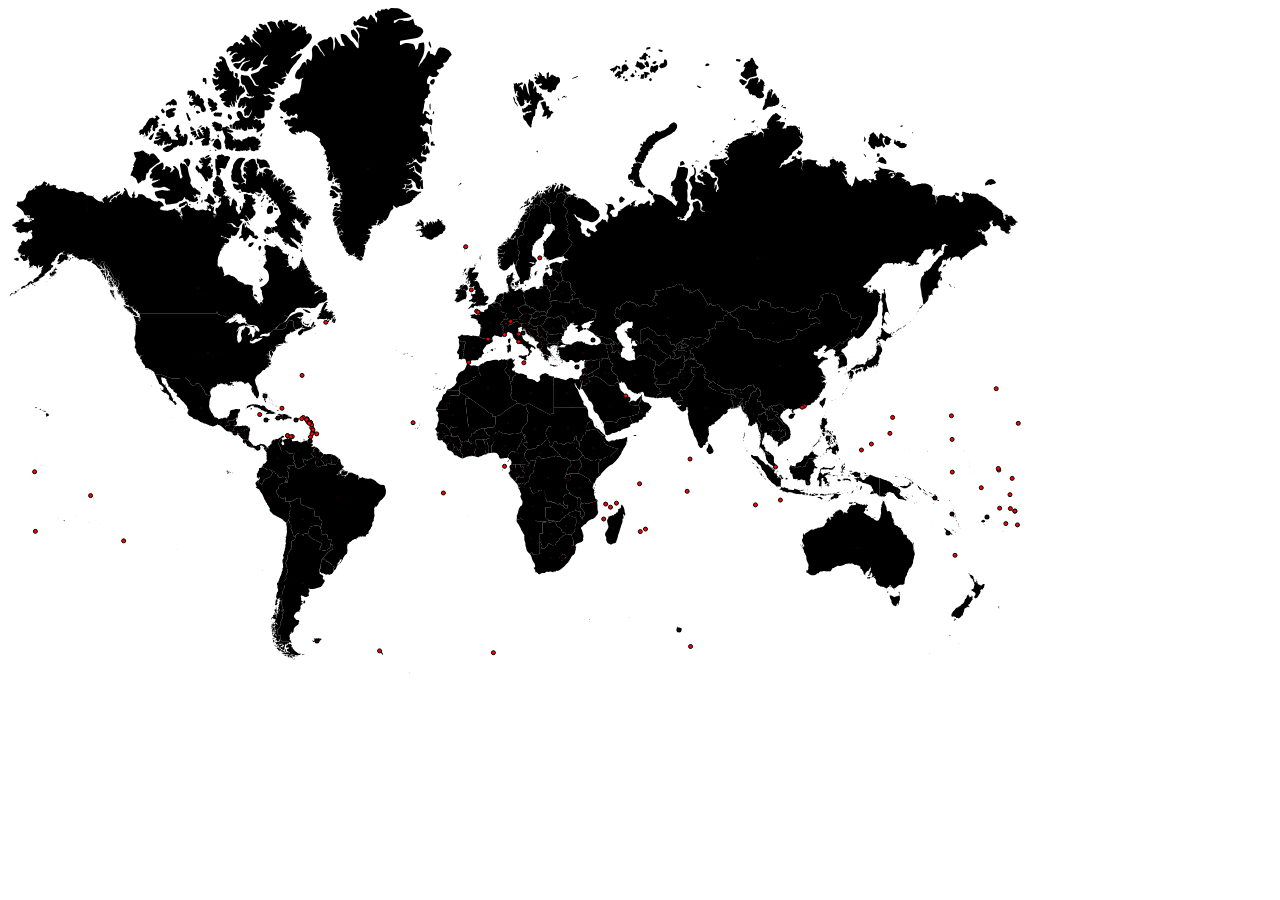
==== index.html @ 7fa381be "first commit" ====
<!DOCTYPE html>
<html>
<head>
	<title>Stay for the Credits</title>
	<link rel="stylesheet" type="text/css" href="/Users/danielkawalsky/Documents/Code/SocialGood/worldtest/practice.css" />
	<script type="text/javascript" src="./practice.js"></script>
</head>
<body>
	<svg id="svg_map"
		 xmlns:amcharts="http://amcharts.com/ammap"
		 xmlns:dc="http://purl.org/dc/elements/1.1/"
		 xmlns:cc="http://creativecommons.org/ns#"
		 xmlns:rdf="http://www.w3.org/1999/02/22-rdf-syntax-ns#"
		 xmlns:svg="http://www.w3.org/2000/svg"
		 xmlns="http://www.w3.org/2000/svg"
		 xmlns:sodipodi="http://sodipodi.sourceforge.net/DTD/sodipodi-0.dtd"
		 xmlns:inkscape="http://www.inkscape.org/namespaces/inkscape"
		 version="1.1"
		 sodipodi:docname="worldLow.svg"
		 inkscape:version="0.92.2 5c3e80d, 2017-08-06"
		 height="775"
		 width="1200"
		 viewBox="0 0 1200 775">
		<metadata id="metadata4111">
			<rdf:RDF>
				<cc:Work
					 rdf:about="">
					<dc:format>image/svg+xml</dc:format>
					<dc:type
						 rdf:resource="http://purl.org/dc/dcmitype/StillImage" />
				</cc:Work>
			</rdf:RDF>
		</metadata>
		<sodipodi:namedview
			 pagecolor="#ffffff"
			 bordercolor="#666666"
			 borderopacity="1"
			 objecttolerance="10"
			 gridtolerance="10"
			 guidetolerance="10"
			 inkscape:pageopacity="0"
			 inkscape:pageshadow="2"
			 inkscape:window-width="1440"
			 inkscape:window-height="796"
			 id="namedview4109"
			 showgrid="false"
			 inkscape:zoom="0.5"
			 inkscape:cx="486.34778"
			 inkscape:cy="324.48581"
			 inkscape:window-x="0"
			 inkscape:window-y="0"
			 inkscape:window-maximized="0"
			 inkscape:current-layer="svg4107" />
		<defs id="defs3927">
			<style
				 type="text/css"
				 id="style3925">
				
			</style>
			<amcharts:ammap
				 projection="mercator"
				 leftLongitude="-169.6"
				 topLatitude="83.68"
				 rightLongitude="190.25"
				 bottomLatitude="-55.55" />
		</defs>
		<g id="g4105">

			<path id="AD" 
				title="Andorra" 
				class="land" 
				d="M480.487,331.376L480.41,331.401L480.152,331.556L480.005,331.61L479.871,331.637L479.766,331.626L479.708,331.535L479.714,331.396L479.69,331.272L479.67,331.205L479.708,331.024L479.794,330.927L479.913,330.847L480.101,330.876L480.499,330.992L480.582,331.101L480.583,331.173L480.51,331.292z"/>
			
			<path id="AE" 
				title="United Arab Emirates" 
				class="land" 
				d="M633.699,388.616l0.184,0.251l0.026,1.701l0.042,0.121l-0.098,0.018l-0.11,0.129l-0.129,0.199l-0.177,0.103l-0.142,0.116l-0.134,0.144l-0.12,0.031l-0.155,-0.183l-0.107,-0.187l0.026,-0.041l0.075,-0.013l0.028,-0.097l-0.045,-0.14l-0.105,-0.053l-0.132,-0.004l-0.127,0.063l-0.135,0.124l-0.076,0.133l-0.011,0.267l0.035,0.3l-0.001,0.146l-0.074,0.181l-0.026,0.266l0.053,0.206l0.048,0.123l0.005,0.104l-0.126,0.328l0.109,0.062l0.361,0.023l0.106,0.222l0.072,0.152l-0.02,0.09l-0.256,0.067l-0.322,0.074l-0.231,-0.021l-0.418,0.1l-0.223,0.154l0.065,0.096l0.077,0.074l0.035,0.203l-0.065,0.288l-0.118,0.279l-0.147,0.348l-0.17,0.399l-0.233,0.6l-0.197,0.471l-0.021,0.339l0.005,0.221l-0.022,0.441l-0.187,0.243l-0.042,0.007l-0.223,-0.029l-0.075,-0.01l-0.213,-0.028l-0.33,-0.043l-0.429,-0.057l-0.507,-0.066l-0.565,-0.075l-0.604,-0.08l-0.625,-0.082l-0.624,-0.082l-0.605,-0.08l-0.565,-0.074l-0.507,-0.067l-0.428,-0.057l-0.33,-0.043l-0.213,-0.028l-0.075,-0.01l-0.236,-0.031l-0.127,-0.164l-0.154,-0.198l-0.155,-0.199l-0.154,-0.199l-0.154,-0.199l-0.154,-0.199l-0.154,-0.199l-0.154,-0.199l-0.154,-0.199l-0.154,-0.2l-0.154,-0.199l-0.155,-0.2l-0.154,-0.2l-0.154,-0.2l-0.154,-0.2l-0.154,-0.2l-0.154,-0.2l-0.104,-0.134l-0.057,-0.151l-0.011,-0.396v-0.087l0.104,-0.16l0.05,0.114l0.116,0.155l0.197,-0.038l0.092,0.026l0.068,0.549l0.145,0.195l0.176,0.078l0.597,0.043l0.371,-0.074l0.731,-0.358l0.384,-0.129l1.062,0.022l0.851,0.149l1.325,0.088l0.257,-0.023l0.715,-0.288l0.438,-0.254l0.261,-0.073l0.172,-0.246l0.113,-0.32l0.101,-0.209l0.129,-0.1l0.122,-0.178l0.099,-0.289l0.246,-0.292l0.986,-0.711l0.576,-0.602l0.051,-0.195l0.313,-0.292l0.251,-0.32l1.175,-0.916l0.235,-0.379l0.139,-0.425l0.017,-0.03l0.101,-0.018l0.144,0.064l0.015,0.318l-0.053,0.3l-0.006,0.318l-0.021,0.172l0.109,0.141l0.186,0.061l0.081,-0.007L633.699,388.616zM633.653,389.899l0.017,-0.133l-0.029,-0.069l-0.12,-0.009l-0.05,0.115l-0.017,0.165l0.083,0.014L633.653,389.899zM628.557,392.337l-0.025,0.06l-0.079,-0.005l-0.198,-0.054l-0.064,-0.086l0.124,-0.103l0.055,-0.005l0.079,0.108L628.557,392.337zM625.376,392.901l-0.208,0.017l-0.188,-0.116l0.397,-0.155l0.107,-0.07l0.116,-0.143l0.093,0.123l-0.103,0.193l-0.073,0.083L625.376,392.901zM623.368,392.81l-0.047,0.022l-0.05,-0.165l0.003,-0.052l0.129,-0.075l0.079,0.135L623.368,392.81zM627.047,393.15l0.001,0.104l-0.285,-0.03l-0.076,0.054l-0.234,-0.03l-0.229,-0.075l0.155,-0.125l0.404,-0.147l0.168,0.134L627.047,393.15z"/>
			<circle class="centroid" id="AE_centroid" cx="625" cy="395" r="1" stroke="black" stroke-width="3" fill="red" /> </circle>
			
			<path id="AF" 
				title="Afghanistan" 
				class="land" 
				d="M685.881,350.592L685.737,350.615L685.533,350.531L685.453,350.403L685.419,350.385L685.257,350.469L684.948,350.575L684.424,350.852L684.436,350.923L684.777,351.204L684.857,351.297L684.899,351.326L684.59,351.461L683.926,351.765L683.489,352.013L683.385,352.022L683.121,351.918L682.731,351.794L682.627,351.796L681.727,351.817L680.9,351.863L680.556,351.923L679.917,351.98L679.515,352L679.258,352.096L678.977,352.222L678.685,352.304L678.468,352.331L678.207,352.449L678.035,352.683L677.544,353.029L677.268,353.196L677.129,353.385L676.971,353.403L676.701,353.369L676.492,353.573L676.261,353.865L675.838,354.288L675.613,354.459L675.479,354.735L675.578,354.878L675.922,355.092L676.076,355.294L676.16,355.454L676.317,355.864L676.417,356.267L676.565,356.441L676.608,356.736L676.646,356.917L676.565,357.046L676.491,357.189L676.491,357.325L676.58,357.465L676.658,357.589L676.701,357.688L676.648,357.798L676.491,357.966L676.411,358.138L676.237,358.425L675.965,358.621L675.785,358.763L675.594,359.063L675.278,359.396L675.145,359.674L675.006,359.827L674.863,359.909L674.9,360.059L675.024,360.246L675.229,360.455L675.22,360.78L675.21,361.014L675.217,361.297L675.105,361.535L674.535,361.763L673.989,361.863L673.32,361.869L673.067,361.833L672.865,361.783L672.139,361.527L671.844,361.678L671.783,362.047L672.313,362.645L672.53,362.978L672.771,363.534L672.951,363.82L672.887,364.088L672.407,364.392L671.93,364.677L671.322,364.736L670.94,364.838L670.755,364.985L670.619,365.608L670.482,365.836L670.485,366.107L670.356,366.414L670.161,366.611L670.024,366.933L670.067,367.542L670.131,368.572L669.872,368.896L669.58,369.224L669.272,369.458L668.979,369.566L668.736,369.526L668.544,369.324L668.43,369.154L668.218,369.012L668.002,369.041L667.785,369.171L667.438,369.128L667.142,368.998L666.992,369.012L666.906,369.143L666.589,369.423L665.811,369.848L665.493,369.879L665.357,369.985L665.411,370.159L665.55,370.301L665.793,370.401L665.805,370.517L665.591,370.618L665.408,370.733L665.005,370.874L664.54,370.929L664.06,370.847L663.813,370.66L663.521,370.642L663.255,370.779L662.98,371.005L662.68,371.489L662.6,371.574L662.519,371.651L662.323,371.755L662.042,371.925L661.901,372.281L661.732,372.914L661.772,373.254L661.785,373.843L661.719,374.256L661.597,374.527L661.621,374.74L661.807,374.982L661.732,375.139L661.576,375.313L661.425,375.41L660.82,375.593L659.991,375.842L659.443,376.002L658.628,376.24L658.39,376.298L657.894,376.319L657.637,376.283L657.289,376.273L656.777,376.282L656.42,376.347L656.062,376.466L655.798,376.616L655.646,376.764L655.592,376.835L655.233,376.713L654.102,376.495L651.039,376.783L650.75,376.728L649.705,376.391L648.358,375.957L647.525,375.688L646.456,375.336L647.188,374.466L647.826,373.706L648.466,372.942L649.096,372.187L649.171,371.922L649.181,371.403L649.015,370.708L648.748,370.391L647.867,370.263L647.206,370.166L646.485,370.061L646.393,370.022L646.311,369.479L646.346,369.237L646.299,368.768L646.306,368.406L646.41,367.811L646.416,367.542L646.083,366.381L645.897,365.736L645.707,365.069L645.666,364.856L645.662,364.593L646.104,363.973L646.241,363.838L646.5,363.529L646.662,363.364L646.634,363.251L646.352,363.186L645.926,363.18L645.699,363.086L645.522,362.917L645.452,362.671L645.568,362.234L645.452,361.383L645.689,360.961L645.893,360.666L646.585,360.624L646.345,360.29L646.229,360.096L646.155,360.04L646.127,359.951L646.164,359.861L646.341,359.827L646.461,359.715L646.656,359.558L646.758,359.49L646.776,359.299L646.869,359.165L647.009,358.996L647.12,358.804L647.092,358.579L647.194,358.309L647.241,358.139L647.315,357.992L647.25,357.778L647.194,357.597L647.176,357.382L647.287,357.325L647.427,357.246L647.454,357.076L647.528,356.861L647.584,356.69L647.677,356.555L647.687,356.418L647.631,356.191L647.862,356.157L647.955,356.282L648.079,356.444L648.418,356.746L648.638,356.834L648.915,356.878L649.256,356.837L649.528,356.78L649.656,356.795L649.953,357.014L650.3,357.321L650.411,357.458L650.463,357.667L650.565,357.729L650.787,357.522L651.001,357.454L651.198,357.493L651.415,357.516L651.633,357.44L651.73,357.385L652.109,357.117L652.453,356.913L652.667,356.788L652.744,356.368L652.843,356.129L652.984,355.99L652.932,355.817L652.873,355.685L652.813,355.506L652.873,355.411L653.01,355.369L653.354,355.369L653.959,355.18L654.463,354.991L654.929,354.837L655.141,354.812L655.342,354.838L655.434,354.793L655.459,354.646L655.573,354.491L655.832,354.365L656.319,354.098L656.749,353.701L656.902,353.399L657.006,352.958L657.207,352.276L657.429,351.527L657.511,351.196L657.605,350.941L657.985,350.726L658.373,350.57L658.974,350.539L659.679,350.523L659.828,350.112L659.921,349.762L660.038,349.581L660.209,349.434L660.269,349.405L660.649,349.62L661.232,349.949L661.911,350.113L662.252,350.195L662.394,350.182L663.251,350.102L663.928,350.23L664.283,350.58L664.632,350.669L664.974,350.5L665.186,350.469L665.268,350.578L665.438,350.624L665.698,350.607L665.848,350.704L665.864,350.801L665.884,350.913L666.076,351.179L666.423,351.502L666.731,351.58L667.136,351.329L667.273,351.358L667.34,351.277L667.381,351.094L667.626,350.922L668.074,350.761L668.328,350.617L668.419,350.498L668.57,350.464L668.735,350.5L668.853,350.455L668.894,350.342L668.941,350.293L669.025,350.253L669.1,350.233L669.236,350.264L669.487,350.47L669.853,350.85L670.091,351.024L670.2,350.995L670.34,350.878L670.511,350.676L670.553,350.384L670.468,350.003L670.526,349.695L670.729,349.461L671.104,349.317L671.651,349.262L671.987,349.295L672.111,349.416L672.279,349.482L672.49,349.495L672.684,349.358L672.859,349.069L672.869,348.712L672.714,348.285L672.756,348.149L672.823,348.09L673.033,347.935L673.326,347.614L673.609,347.2L673.882,346.692L674.219,346.378L674.62,346.257L675.106,346.395L675.679,346.791L675.894,347.277L675.754,347.854L675.742,348.17L675.858,348.229L676.054,348.213L676.329,348.123L676.509,348.118L676.594,348.2L676.589,348.362L676.493,348.605L676.378,349.286L676.307,349.874L676.236,350.451L676.175,350.957L676.284,351.351L676.45,351.945L676.637,352.337L676.828,352.462L677.02,352.507L677.211,352.472L677.604,352.22L678.197,351.752L678.773,351.464L679.611,351.302L679.892,350.799L680.28,350.466L681.166,349.971L681.647,349.781L681.924,349.749L682.27,349.838L682.349,349.87L682.417,349.894L682.596,349.935L682.633,350.086L682.586,350.249L682.395,350.383L682.334,350.487L682.407,350.565L682.677,350.592L683.236,350.411L683.598,350.295L683.849,350.249L683.95,350.098L684.108,349.946L684.359,349.935L684.628,350.016L684.851,350.063L685.23,350.02L685.43,350.152L685.71,350.401L685.836,350.556z"/>
			<circle class="centroid" id="AF_centroid" cx="660" cy="365" r="1" stroke="black" stroke-width="3" fill="red" /> </circle>
			
			<path id="AG" 
				title="Antigua and Barbuda" 
				class="land" 
				d="M302.494,414.451l-0.09,0.116l-0.313,-0.047l-0.063,-0.145l-0.014,-0.102l0.196,-0.207l0.221,0.088l0.085,0.098l0.063,0.02l-0.001,0.083l-0.024,0.061L302.494,414.451zM302.407,412.879l-0.042,0.077l-0.229,-0.139l-0.07,-0.261l0.007,-0.055l0.039,-0.029l0.091,0.05l0.121,0.019l0.077,0.085L302.407,412.879z"/>
			<circle class="centroid" id="AG_centroid" cx="302.494" cy="414.451" r="2" stroke="black" stroke-width="1" fill="red"></circle>

			<path id="AI" 
				title="Anguilla" 
				class="land" 
				d="M298.888,410.983L298.442,411.131L298.46,411.046L298.818,410.843L298.948,410.857z"/>
			<circle class="centroid" id="AI_centroid" cx="298.888" cy="410.983" r="2" stroke="black" stroke-width="1" fill="red"></circle>
			
			<path id="AL" 
				title="Albania" 
				class="land" 
				d="M532.009,331.209L532.12,331.295L532.351,331.669L532.504,331.999L532.807,332.113L532.975,332.241L533.192,332.436L533.296,332.631L533.444,333.228L533.461,333.588L533.418,333.752L533.382,333.795L533.247,334.379L533.279,334.676L533.278,334.872L533.164,334.949L533.088,335.072L533.211,335.556L533.196,335.763L533.202,335.999L533.423,336.537L533.554,336.703L533.67,336.782L533.82,337.276L533.908,337.361L534.271,337.314L534.449,337.369L534.52,337.486L534.536,337.566L534.512,337.842L534.602,338.054L534.723,338.272L534.723,338.405L534.641,338.623L534.496,338.876L534.304,338.974L534.092,339.056L533.99,339.253L533.939,339.462L533.844,339.617L533.786,339.787L533.695,340.133L533.674,340.258L533.531,340.385L533.309,340.437L533.109,340.448L532.975,340.507L532.906,340.625L532.779,340.72L532.703,340.762L532.703,340.867L532.795,341.086L532.9,341.264L532.903,341.406L532.851,341.446L532.688,341.428L532.654,341.48L532.636,341.64L532.593,341.775L532.526,341.858L532.41,341.948L532.197,341.919L531.997,341.783L531.893,341.741L531.833,341.745L531.817,341.412L531.73,341.153L531.414,340.528L530.383,339.92L530.14,339.646L530.034,339.415L529.927,339.197L530.029,339.191L530.13,339.246L530.259,339.313L530.312,339.204L530.256,338.965L529.99,338.407L529.97,338.253L530.1,337.785L530.317,337.258L530.303,336.618L530.37,336.133L530.295,335.818L530.259,335.432L530.418,334.917L530.555,334.79L530.639,334.626L530.644,334.076L530.337,333.818L529.984,333.77L529.992,333.583L530.036,333.286L530.011,333.187L530.037,333.017L529.951,332.791L529.811,332.627L529.946,332.338L530.144,331.987L530.328,331.709L530.551,331.419L530.7,331.141L530.859,330.9L530.997,330.827L531.065,330.878L531.102,330.983L531.093,331.293L531.14,331.4L531.235,331.479L531.436,331.44L531.658,331.363L531.958,331.199z"/>
			<circle class="centroid" id="AL_centroid" cx="531" cy="338" r="1" stroke="black" stroke-width="3" fill="red" /> </circle>
			
			<path id="AM" 
				title="Armenia" 
				class="land" 
				d="M606.175,344.646l-0.485,-0.021l-0.414,0.156l-0.156,-0.031l-0.104,-0.277l-0.089,-0.225l-0.264,-0.579l0.071,-0.237l-0.147,-0.137l-0.354,-0.247l-0.091,-0.102l0.05,-0.141l0.035,-0.257l-0.034,-0.208l-0.096,-0.063l-0.177,-0.004l-0.215,0.052l-0.432,0.201l-0.3,-0.128l-0.173,-0.129l-0.101,-0.108l-0.225,0.09l-0.055,-0.043l-0.012,-0.268l-0.068,-0.145l-0.135,-0.169l-0.126,-0.081l-0.461,0.167l-0.277,0.057l-0.097,-0.156l-0.487,-0.514l-0.451,-0.395l-0.31,-0.163l-0.312,0.017l-0.484,0.079l-0.178,-0.033l-0.422,-0.172l-0.352,-0.205l0.048,-0.085l0.074,-0.062l-0.089,-0.267l-0.196,-0.43l0.021,-0.135l-0.062,-0.186l-0.068,-0.141l0.276,-0.337l0.126,-0.271l0.028,-0.265l-0.074,-0.275l-0.182,-0.499l-0.112,-0.145l-0.208,-0.136l-0.175,-0.222l-0.044,-0.157l0.147,-0.031l0.429,-0.004l0.416,-0.054l0.326,-0.104l0.472,-0.087l0.194,-0.078l0.227,-0.037l0.689,0.083l0.258,-0.064l0.776,-0.012l0.02,-0.033l-0.105,-0.106l0.001,-0.04l0.462,-0.067l0.072,-0.05l0.06,0.168l0.174,0.187l0.189,0.075l0.102,0.103l0.005,0.078l-0.335,0.095l-0.023,0.047l0.022,0.046l0.1,0.023l0.47,0.234l0.268,0.005l0.141,0.071l0.07,0.14l0.224,0.19l0.179,0.184l0.011,0.063l-0.034,0.093l-0.5,0.359l-0.063,0.124l-0.008,0.131l0.219,0.389l0.323,0.424l0.466,0.322l0.643,0.349l0.008,0.216l-0.102,0.256l-0.087,0.174l-0.04,0.118l-0.078,0.049l-0.64,-0.011l-0.096,0.042l-0.042,0.05l-0.003,0.042l0.23,0.078l0.359,0.273l0.207,0.265l0.215,0.116l0.241,0.211l0.193,0.196l0.301,0.254l0.335,-0.083l0.448,0.226l0.019,0.153l-0.028,0.137l-0.282,0.149l-0.035,0.062l0,0.052l0.037,0.073l0.165,0.122l0.195,0.181l0.219,0.27l-0.098,0.081l-0.205,0.012l-0.159,-0.033l-0.056,0.055l0.003,0.088l0.208,0.205l0.041,0.149l-0.009,0.259L606.175,344.646zM602.058,336.91l0.014,-0.099l-0.021,-0.089l-0.075,-0.028l-0.092,0.023l-0.007,0.099l0.028,0.094l0.093,0.042L602.058,336.91zM603.542,338.429l-0.107,0.061l-0.1,-0.027v-0.152l0.072,-0.061l0.083,0.003l0.079,0.055L603.542,338.429z"/>
			<circle class="centroid" id="AM_centroid" cx="602" cy="341.5" r="1" stroke="black" stroke-width="3" fill="red" /> </circle>
			
			<path id="AO" 
				title="Angola" 
				class="land" 
				d="M512.388,475.605l-0.043,0.045l-0.308,0.124l-0.331,0.116l-0.435,0.472l-0.22,0.204l-0.064,0.051l-0.199,0.113l-0.144,0.097l0.005,0.053l0.096,0.062l0.098,0.102l-0.01,0.771l-0.042,0.76l-0.054,0.064l-0.276,0.025l-0.367,0.053l-0.117,0.034l-0.041,-0.075l-0.123,-0.278l0.069,-0.264l0.074,-0.197l-0.083,-0.401l-0.187,-0.357l-0.198,-0.453l-0.061,-0.087l0.167,-0.146l0.251,-0.32l0.105,-0.166l0.291,-0.037l0.108,-0.116l0.077,-0.186l0.03,-0.108l0.328,-0.088l0.394,-0.157l0.218,-0.172l0.221,-0.11l0.14,-0.004l0.092,0.045l0.253,0.298l0.215,0.188L512.388,475.605zM542.961,493.164l0.062,0.372l0.061,0.517l0.043,0.372l0.044,0.167l0.015,0.089l-0.049,0.096L543.097,495l-0.079,0.198l-0.044,0.138l0.037,0.254l-0.03,0.364l-0.031,0.385l-0.01,0.371l0.105,0.664l-0.015,0.204l-0.131,0.348l-0.099,0.264l-0.064,0.306l-0.012,0.16l0.24,0.452l-0.014,0.09l-0.184,0.028l-0.152,0.008h-0.582h-0.834h-0.834h-0.834h-0.767h-0.734h-0.647l0,0.446v0.92l0,0.921l0,0.922v0.924l0,0.925v0.926l0,0.927l0,0.929v0.671l0.169,0.892l0.31,0.972l0.121,0.09l0.312,0.179l0.433,0.366l0.243,0.277l0.494,0.481l0.657,0.614l0.633,0.551l0.559,0.486l-0.877,0.171l-1.247,0.242l-0.841,0.164l-1.021,0.199l-0.68,0.125l-0.847,0.155l-0.135,-0.003l-0.227,-0.107l-0.49,-0.021l-0.576,0.148l-0.457,0.04l-0.338,-0.068l-0.33,-0.129l-0.322,-0.191l-0.557,-0.07l-0.793,0.052l-0.764,-0.037l-0.736,-0.126l-0.526,-0.05l-0.317,0.027l-0.34,-0.041l-0.363,-0.109l-0.303,-0.185l-0.364,-0.39l-0.285,-0.372l-0.074,-0.053l-0.09,-0.057l-0.089,-0.017l-0.808,-0.01l-0.767,-0.009l-0.439,-0.001l-1.074,-0.001l-1.074,-0.001l-1.074,-0.002l-1.074,-0.001l-1.074,-0.002l-1.074,-0.001l-1.074,-0.002l-1.074,-0.001l-0.57,-0.001l-0.53,0.03l-0.585,0.032l-0.084,-0.014l-0.139,-0.045l-0.095,-0.082l-0.315,-0.211l-0.274,-0.16l-0.373,-0.27l-0.241,-0.295l-0.203,-0.094l-0.359,-0.053l-0.27,-0.052l-0.22,-0.012l-0.387,0.139l-0.292,0.138l-0.208,0.133l-0.361,0.152l-0.304,0.152l-0.53,-0.02l-0.115,0.022l-0.295,-0.01l-0.278,-0.133l-0.282,0.012l-0.313,0.169l-0.448,0.066l0.104,-1.103l0.109,-0.487l0.003,-0.582l-0.064,-1.504l-0.077,-0.207l-0.052,-0.242l0.277,-0.184l0.141,-0.141l0.191,-0.249l0.136,-0.349l0.16,-0.768l0.582,-1.763l0.276,-1.723l0.35,-0.814l0.131,-0.912l0.974,-1.175l0.24,-0.721l0.504,-0.353l0.713,-0.376l0.508,-0.669l0.246,-0.463l0.28,-0.887l-0.003,-0.925l0.178,-1.233l-0.039,-0.354l-0.266,-0.49l-0.049,-0.35l-0.247,-0.344l-0.264,-0.26l-0.124,-0.464l-0.458,-0.731l-0.125,-0.487l-0.219,-0.35l-0.035,-0.431l-0.115,-0.456l-0.224,-0.45L512.18,488v-0.161l0.136,-0.194l0.129,-0.063l-0.043,0.098l-0.086,0.115l0.021,0.089l0.856,-0.902l0.054,-0.176l-0.029,-0.197l-0.004,-0.241l0.034,-0.28l-0.808,-1.661l-0.641,-1.542l-0.109,-0.779l-0.848,-1.023l-0.334,-0.665l-0.19,-0.466l-0.143,-0.176l0.054,-0.089l0.218,-0.023l0.486,-0.108l0.666,-0.118l0.615,-0.27l0.164,-0.12l0.326,-0.024l0.332,0.072l0.123,-0.052l0.07,-0.004l0.779,0l0.324,-0.018l0.601,0.005l0.379,0.022l0.216,0.03l0.583,0.047l0.728,-0.011l0.257,-0.024l0.954,-0.016l0.942,-0.016l0.847,-0.014l0.936,0.003l0.716,0.002l0.326,0.097l0.296,0.184l0.135,0.167l0.064,0.074l0.088,0.176l0.162,0.14l0.058,0.216l-0.047,0.293l0.023,0.353l0.094,0.412l0.197,0.432l0.298,0.454l0.13,0.36l-0.039,0.267l0.092,0.282l0.222,0.297l0.162,0.157l0.094,0.119l0.252,0.456l0.467,0.728l0.35,0.546l0.123,0.065l0.179,-0.023l0.38,-0.054l0.376,-0.011l0.269,0.112l0.108,-0.019l0.405,-0.217l0.402,-0.066l0.42,-0.09l0.219,-0.092l0.255,0l0.687,0.175l0.13,0.009h0.556l0.556,-0.098l0.082,-0.732l0.005,-0.145l0.134,-0.275l0.17,-0.24l0.021,-0.229l-0.01,-0.313l0.123,-0.379l0.373,-0.302l0.603,-0.143l0.343,-0.028l0.541,-0.084l0.82,-0.085l0.303,0.011l0.024,0.043l-0.174,0.524l-0.003,0.171l0.063,0.173l0.139,0.094l0.851,0.01l0.784,0.01l0.899,0.033l0.674,0.024l0.086,0.026l0.068,0.039l0.1,0.26l-0.022,0.508l-0.15,0.742l0.058,0.694l0.267,0.646l0.027,0.993l-0.094,0.593l-0.119,0.748l-0.046,0.849l0.122,0.355l0.258,0.371l0.394,0.389l0.305,0.503l0.216,0.619l0.078,0.39l-0.058,0.161l0.004,0.278l0.067,0.396l-0.075,0.263l-0.216,0.129l-0.072,0.178l0.109,0.342l0.027,0.311l0.085,0.119l0.062,0.086l0.102,0.013l0.219,-0.111l0.262,-0.207l0.21,-0.087l0.296,0.011l0.416,0.059l0.734,0.021l0.226,-0.037l0.683,-0.279l0.179,-0.021l0.27,0.026l0.383,0.083l0.386,0.017l0.188,-0.086l0.017,-0.113l0.06,-0.147L542.961,493.164z"/>
			<circle class="centroid" id="AO_centroid" cx="525" cy="498" r="1" stroke="black" stroke-width="3" fill="red" /> </circle>
			
			<path id="AR" 
				title="Argentina" 
				class="land" 
				d="M299.87,526.29l0.071,0.083l-0.001,0.087l0.237,0.178l0.474,0.271l0.444,0.523l0.414,0.777l0.389,0.576l0.363,0.372l0.334,0.264l0.305,0.154l0.163,0.125l0.021,0.096l0.285,0.199l0.549,0.303l0.347,0.303l0.146,0.302l0.542,0.313l0.939,0.322l0.683,0.154l0.426,-0.014l0.611,0.257l0.796,0.53l0.486,0.368l0.175,0.205l0.521,0.333l1.3,0.689l0.573,0.173l0.272,0.158l0.161,0.2l0.159,0.062l0.157,-0.078l0.326,0.072l0.496,0.222l0.388,0.269l0.499,0.593l0.159,0.237l0.067,0.212l-0.024,0.187l-0.152,0.2l-0.28,0.212l-0.083,0.093l-0.006,0.089l-0.071,0.179l-0.232,0.382l-0.059,0.178l-0.013,0.132l-0.147,0.144l-0.391,0.266l-0.081,0.129l-0.02,0.139l-0.049,0.083l-0.053,0.035l-0.075,0.139l-0.061,0.231l-0.006,0.296l0.048,0.362l-0.01,0.117l-0.086,0.062l-0.049,0.084l-0.017,0.169l-0.074,0.124l-0.129,0.079l-0.048,0.09l0.034,0.103l-0.095,0.101l-0.224,0.1l-0.137,0.146l-0.051,0.191l-0.125,0.171l-0.199,0.151l-0.065,0.201l0.104,0.372l1.226,-0.129l0.999,0.136l1.182,0.358l0.784,0.125l0.387,-0.108l0.287,0.015l0.187,0.139l0.251,0.028l0.315,-0.082l0.261,0.063l0.206,0.208l0.187,-0.052l0.168,-0.31l0.193,-0.227l0.218,-0.142l0.271,-0.043l0.325,0.057l0.259,0.114l0.194,0.171l0.211,-0.005l0.229,-0.181l0.11,-0.217l-0.01,-0.253l0.091,-0.181l0.191,-0.109l0.129,-0.147l0.067,-0.186l0.227,-0.113l0.387,-0.041l0.203,-0.091l0.018,-0.141l0.114,-0.13l0.211,-0.119l0.145,-0.148l0.078,-0.177l0.127,-0.112l0.178,-0.045l0.198,-0.373l0.217,-0.698l0.129,-0.942l0.045,-1.333l0.219,0.001l0.102,0.099l0.162,0.051l0.17,-0.112l0.145,-0.052l0.229,-0.004l0.124,-0.126l0.145,-0.02l0.099,0.068l0.096,0.083l0.204,0.019l0.162,0.216l0.178,0.066l0.076,0.248l0.115,0.653l0.214,0.386l0.212,0.44l0.008,0.196l-0.119,0.198l-0.02,0.285l-0.074,0.697l-0.025,0.257l0.074,0.175l0.027,0.245l-0.115,0.299l-0.224,0.448l-0.217,0.121l-0.056,0.005l-0.294,0.259l-0.207,0.097l-0.12,-0.065l-0.137,0.112l-0.154,0.291l-0.188,0.13l-0.34,0.072l-0.102,0.034l-0.198,-0.01l-0.17,0.072l-0.142,0.155l-0.151,0.058l-0.161,-0.039l-0.146,0.057l-0.131,0.153l-0.076,0.166l-0.021,0.179l-0.128,0.122l-0.236,0.065l-0.082,0.09l0.015,0.125l-0.106,0.097l-0.399,0.102l-0.289,0.18l-0.178,0.259l-0.188,0.163l-0.296,0.1l-0.402,0.264l-0.058,0.163l0.153,0.15l0.055,0.134l-0.043,0.117l-0.125,0.016l-0.208,-0.085l-0.148,-0.018l-0.088,0.05l-0.042,0.094l0.005,0.138l-0.074,0.094l-0.154,0.05l-0.097,0.114l-0.041,0.179l-0.193,0.226l-0.344,0.272l-0.271,0.367l-0.199,0.462l-0.232,0.304l-0.266,0.146l-0.183,0.208l-0.1,0.27l-0.284,0.418l-0.466,0.568l-0.423,0.39l-0.38,0.212l-0.213,0.24l-0.047,0.267l-0.246,0.305l-0.445,0.342l-0.126,0.154l-0.104,0.126l-0.015,0.22l-0.173,0.289l-0.333,0.359l-0.116,0.311l0.151,0.393l0.022,0.477l-0.066,0.191l-0.146,0.065l-0.033,0.123l0.079,0.182l0.004,0.239l-0.07,0.297l-0.154,0.34l-0.239,0.383l-0.058,0.256l0.124,0.129l0.061,0.137l-0.002,0.146l-0.051,0.211l-0.099,0.277l-0.15,0.206l-0.201,0.134l-0.061,0.17l0.081,0.205l0.011,0.214l-0.058,0.223l0.034,0.217l0.126,0.211l-0.009,0.241l-0.219,0.495l-0.053,0.306l0.137,1.313l-0.083,0.184l-0.139,0.212l-0.165,0.016l-0.188,-0.037l-0.136,0.132l-0.085,0.583l-0.259,1.264l0.046,0.301l0.208,0.489l0.076,0.312l0.058,0.235l0.046,0.446l-0.121,0.201l-0.112,0.035l-0.141,0.113l0.167,0.545l0.133,0.251l0.38,0.516l1.459,0.718l0.605,0.424l0.685,0.579l0.374,0.596l0.033,0.492l-0.547,0.737l-0.061,0.62l0.112,0.437l0.198,0.406l0.53,0.528l0.39,0.194l0.527,-0.021l0.09,0.148l0.054,0.13l0.083,1.075l-0.01,0.405l-0.155,0.372l-1.012,1.714l-0.864,1.052l-0.313,0.583l-0.111,0.625l-0.277,0.298l-1.498,0.948l-2.324,0.849l-1.878,0.442l-0.427,0.149l-3.019,0.487l-0.584,0.068l-0.76,-0.043l-0.617,0.065l-0.688,-0.133l-0.614,-0.153l-0.344,-0.38l-0.408,-0.047l-0.111,0.19l0.199,0.485l-0.097,0.585l0.121,0.334l0.241,0.067l0.232,0.173l0.205,0.232l-0.353,0.024l0.137,0.185l0.151,0.108l-0.017,0.387l-0.137,0.934l-0.344,0.2l-0.092,0.054l-0.104,0.202l-0.219,0.898l-0.07,0.584l0.094,0.377l0.413,0.794l-0.156,0.517l-0.261,0.281l-1.131,0.579l-0.452,0.232l-0.712,0.159l-1.147,0.027l-0.424,-0.036l-0.983,-0.528l-0.73,-0.316l-0.668,-0.251l-0.65,-0.15l0.093,-0.076l0.043,-0.136l-0.183,-0.076l-0.133,-0.017l-0.428,0.273l-0.18,0.279l-0.052,0.245l-0.009,0.588l0.076,0.495l0.308,1.223l0.032,0.667l-0.146,0.844l0.204,0.498l0.248,0.225l0.557,0.223l0.216,0.152l0.238,-0.024l0.073,0.059l-0.035,0.109l-0.14,0.215l0.009,0.227l0.422,0.067l0.438,-0.046l0.459,-0.101l0.108,-0.158l0.003,-0.33l-0.538,-0.058l0.068,-0.123l0.408,-0.134l0.534,-0.219l0.273,-0.041l0.186,0.147l0.125,0.135l0.154,0.355l0.096,0.469l0.004,0.565l-0.064,0.533l-0.076,0.189l-0.135,0.227l-0.96,0.29l-0.269,-0.076l-0.25,-0.403l-0.079,-0.417l-0.214,-0.281l-0.459,-0.223l-0.457,0.068l-0.453,0.387l-0.445,0.125l-0.158,0.353l1.116,0.572l0.527,0.16l0.172,-0.006l0.171,0.075l-0.159,0.213l-0.159,0.132l-0.794,0.292l-0.35,0.204l-0.409,0.402l-0.573,0.879l-0.176,0.192l-0.088,0.224l-0.059,0.609l0.186,1.015l-0.196,0.426l0.121,0.474l-0.068,0.317l-0.2,0.457l-0.804,0.723l-0.143,0.53l0.279,0.313l-0.019,0.274l-0.093,0.249l-0.334,-0.003l-1.214,-0.167l-0.442,0.272l-0.41,0.333l-0.112,0.159l-0.145,0.1l-0.835,0.178l-0.165,0.118l-0.888,1.275l-0.38,0.794l-0.459,0.782l-0.12,0.332l-0.026,0.461l0.064,0.416l0.064,0.307l0.16,0.395l0.336,0.451l1.711,1.847l0.355,0.162l1.83,0.199l0.406,0.259l0.237,0.412l0.087,0.364l-0.105,0.924l-0.109,0.29l-0.202,0.264l-0.433,0.34l-0.518,0.181l0.148,0.129l0.21,-0.019l0.458,-0.11l0.198,0.11l0.15,0.367l-0.287,0.148l-0.087,0.179l-0.207,0.271l-1.056,1.084l-0.569,0.325l-0.523,0.437l-0.702,0.443l-0.275,0.255l-0.372,0.536l-0.569,0.585l-0.614,1.261l-0.024,0.245l0.089,0.164l-0.341,2.231l-0.119,0.264l-0.247,0.282l-0.65,0.466l-0.313,0.058l-0.414,-0.27l-0.233,-0.282l-0.229,-0.482l-0.276,-0.496l-0.014,0.177l0.096,0.302l-0.065,0.316l-0.706,0.144l-0.187,0.148l0.637,-0.066l0.434,0.096l0.184,0.115l0.165,0.241l0.146,0.29l-0.122,0.161l-0.348,0.133l-0.45,0.245l-0.532,0.443l-0.295,0.514l-0.127,0.37l-0.144,0.748l-0.038,0.496l-0.225,0.382l-0.347,0.345l0.02,0.079l0.235,-0.177l0.188,-0.056l0.162,0.46l0.218,0.923l0.101,0.642l-0.016,0.19l-0.065,0.262l-0.448,0.063l-0.4,-0.008l-0.294,0.112l0.158,0.116l0.27,-0.041l0.373,0.276l0.414,-0.118l0.189,0.185l0.136,0.169l0.634,1.354l0.554,0.841l0.28,0.5l-0.139,0.228l-0.05,-0.303l-0.361,-0.079l-0.352,-0.081l-0.587,-0.217l-0.791,-0.328h-0.792l-0.629,-0.277l-0.695,-0.306l-1.467,-0.027l-1.292,-0.019l-1.324,-0.019l-0.847,-0.013l-0.567,-0.008l-0.147,-0.115l0.05,-0.38l-0.21,-0.28l-0.305,-0.338l-0.371,-0.238l-0.184,-0.319l-0.206,-0.358l0.116,-0.317l0.178,-0.769l0.003,-0.338l-0.161,-0.236l-0.049,-0.335l0.049,-0.157l0.145,-0.119l0.087,-0.547l-0.068,-0.535l-0.111,-0.477l-0.147,-0.21l-0.189,-0.1l-0.14,-0.019l-0.31,0.178l-0.514,-0.045l-0.175,0.068l-0.251,0.191l-0.356,0.282l-0.198,-0.098l-0.061,-0.302l-0.132,-0.261l-0.084,-0.23l-0.063,-0.379l-0.105,-0.485l-0.21,-0.573l-0.322,-0.462l-0.018,-0.415l-0.06,-0.52l0.164,-0.505l-0.096,-0.418l-0.201,-0.497l0.062,-0.514l0.198,-0.284l0.062,-0.36l0.916,-0.057l-0.038,-0.483l0.152,-0.39l0.171,-0.353l0.146,-0.16l0.326,-0.14l0.384,-0.203l0.217,-0.232l0.104,-0.208l0.063,-0.268l0.017,-0.285l-0.063,-0.605l0.072,-0.186l0.238,-0.245l0.402,-0.217l0.173,-0.575l-0.099,-0.499l-0.223,-0.395l-0.284,-0.178l-0.025,-0.405l0.128,-0.384l0.167,-0.411l0.199,-0.471l-0.012,-0.329l0.177,-0.192l0.504,-0.428l0.173,-0.418l0.177,-0.113l0.207,-0.05l0.012,-0.236l-0.151,-0.234l-0.024,-0.293l0.018,-0.324l0.046,-0.433l0.235,-0.162l0.348,-0.35l0.093,-0.222l0.012,-0.297l-0.101,-0.612l-0.086,-0.438l-0.044,-0.161l-0.158,-0.296l-0.117,-0.187l0.187,-0.234l0.35,-0.245l0.148,-0.355l-0.136,-0.301l-0.198,-0.159l-0.062,-0.46l0.074,-0.583l0.148,-0.176l0.52,-0.088l0.049,-0.299l0.396,-0.422l-0.012,-0.403l-0.252,-0.247l-0.247,-0.398l-0.182,-0.351l-0.606,-0.192l-0.644,-0.104l-0.087,-0.331l0.025,-0.191l0.299,0.077l0.489,-0.067l0.368,-0.015l0.256,-0.034l0.295,-0.048l0.272,0.139l0.272,-0.087l0.111,-0.521l0.173,-0.277l0.025,-0.26l-0.173,-0.207l-0.317,-0.064l-1.387,-0.164l-0.042,-0.207l0.012,-0.347l0.052,-0.354l0,-0.174l0.126,-0.153l0.144,-0.32l0.101,-0.213l-0.101,-0.276l-0.221,-0.407l0.161,-0.188l0.013,-0.224l-0.05,-0.219l-0.23,-0.243l-0.203,-0.335v-0.356l0.238,-0.095l0.158,-0.109l0.037,-0.22l-0.087,-0.271l-0.329,-0.083l-0.438,-0.166l-0.134,-0.139l-0.124,-0.29l0.092,-0.813l-0.046,-0.489l-0.039,-0.27l0.107,-0.208l0.146,-0.187l-0.069,-0.435l-0.13,-0.228l0.046,-0.175l0.123,-0.176l0.107,-0.217l0.092,-0.051l0.138,0.124l0.233,-0.073l0.281,-0.175l0.03,-0.206l-0.056,-0.294l-0.209,-0.738l-0.188,-0.455l0.039,-0.164l0.074,-0.172l-0.059,-0.624l0.019,-0.376l0.014,-1.105l0.021,-0.376l-0.192,-0.384l0.026,-0.359l0.135,-0.262l0.127,-0.354l0.095,-0.313l0.1,-0.141l0.169,-0.07l0.039,-0.171l-0.077,-0.13l-0.218,-0.203l-0.05,-0.248l0.046,-0.19l0.107,-0.11l0.166,0.001l0.125,-0.271l0.036,-0.334l0.026,-0.155l-0.096,-0.195l-0.069,-0.459l-0.065,-0.26l0.077,-0.109l0.107,-0.04l0.189,0.062l0.133,-0.032l0.023,-0.139l0.015,-0.149l0.051,-0.101l0.119,-0.336l0.127,-0.416l0.03,-0.293l-0.045,-0.793l0.067,-0.182l0.136,-0.166l0.189,-0.156l0.249,-0.129l0.309,-0.186l0.38,-0.068l0.154,-0.206l0.107,-0.274l0.03,-0.225l-0.146,-0.156l-0.192,-0.186l-0.091,-0.467l-0.049,-0.431l-0.028,-0.542l-0.191,-0.465l-0.2,-0.522l-0.054,-0.464l0.067,-0.253l0.079,-0.402l-0.084,-0.183l-0.1,-0.327l0.104,-0.256l0.126,-0.397l-0.015,-0.201l-0.1,-0.479l-0.092,-0.268l0.092,-0.286l0.146,-0.267l0.115,-0.143l-0.019,-0.23l0.05,-0.189l0.218,-0.126l0.204,-0.234l0.146,-0.028h0.176l0.115,-0.066l0.046,-0.18l0.031,-0.199l0.281,-0.247l0.165,-0.227l0.299,-0.047l0.146,-0.246l0.003,-0.315l-0.034,-0.318l0.1,-0.367l-0.111,-0.56l0.011,-0.296l-0.115,-0.244l0.023,-0.263l-0.062,-0.168l-0.174,-0.063l-0.064,-0.209l0.084,-0.103l0.164,-0.079l0.206,-0.16l0.154,-0.768l0.073,-0.228l0.071,-0.273l-0.009,-0.142l0.099,-0.205l0.124,-0.311l0.195,-0.3l0.111,-0.206l0.108,-0.277l0.031,-0.167l0.138,-0.083l0.159,-0.021l0.187,-0.052l0.077,-0.102l-0.014,-0.148l-0.012,-0.327l-0.056,-0.519l-0.036,-0.667l0.033,-0.438l0.123,-0.439l0.115,-0.238l-0.031,-0.183l-0.031,-0.201l-0.215,-0.11l-0.204,0.095l-0.143,-0.026l-0.183,-0.233l-0.054,-0.247l0.031,-0.337l0.143,-0.21l0.056,-0.264l-0.084,-0.082l-0.18,-0.175l-0.17,-0.602l0.021,-0.512l-0.169,-0.136l-0.079,-0.399l-0.174,-0.143l-0.069,-0.298l-0.054,-0.307l0.023,-0.135l0.182,-0.038l0.103,-0.242l-0.077,-0.135l-0.138,-0.117l-0.176,0.009l-0.158,-0.138l-0.211,-0.577l-0.167,-0.318l0.053,-0.463l0.033,-0.361l0.072,-0.309l0.026,-0.243l0.13,-0.116l0.123,0.053l0.115,-0.027l0.106,-0.197l0.116,-0.124l-0.007,-0.098l-0.069,-0.106l-0.033,-0.187l0.081,-0.223l0.14,-0.509l0.212,-0.56l0.091,-0.209l-0.023,-0.177l0.046,-0.08l0.144,0.089l0.409,-0.098l0.138,-0.248l0.054,-0.221l0.123,-0.124l-0.054,-0.176l-0.169,-0.053l-0.102,-0.083l0.041,-0.2l0.06,-0.459l-0.01,-0.337l-0.154,-0.719l-0.124,-0.71l0.087,-0.237l0.268,-0.324l0.203,-0.146l0.037,-0.185l0.201,-0.834l0.023,-0.455l0.132,-0.251l0.087,-0.472l0.364,-0.406l0.107,-0.269l0.146,-0.026l0.077,-0.087l0.193,-0.299l0.251,-0.307l0.216,-0.155l0.054,-0.242l0.103,-0.33l0.214,-0.547l0.12,-0.381l0.161,-0.137l0.188,-0.498l0.081,-0.292l0.215,-0.12l0.168,-0.034l0.161,0.137l0.169,-0.026l0.154,-0.171l0.37,-0.117l0.167,-0.063l0.077,-0.171v-0.3l-0.154,-0.222l-0.313,-0.425l-0.27,-0.475l-0.029,-0.149l-0.002,-0.163l0.046,-0.206l0.129,-0.233l0.324,-0.384l-0.035,-0.274l-0.236,-1.007l-0.087,-0.277l-0.164,-0.513l0.023,-0.203l0.144,-0.566l0.125,-0.228l0.184,-0.042l0.1,-0.076l0.031,-0.101l-0.123,-0.126l-0.054,-0.16l-0.054,-0.228l-0.17,-0.08l-0.098,-0.189v-0.277l0.153,-0.361l0.169,-0.101l0.069,-0.16l0.181,-0.146l0.165,-0.113l0.138,-0.209l0.569,-0.256l0.452,-0.199l0.882,-0.38l0.605,-0.261l0.058,-0.18l0.046,-0.123l0.28,-0.917l0.363,-1.183l0.227,-0.74l-0.522,-0.544l0.092,-0.145l0.299,-0.372l0.062,-0.298l0.119,-0.128l0.536,-0.303l0.092,-0.201l0.047,-0.223l0.109,-0.16l0.204,-0.033l0.371,-0.142l0.398,-0.135l0.12,-0.183l0.113,-0.318l0.097,-0.352l0.077,-0.083l0.128,0.009l0.213,0.088l0.112,0.133l0.557,0.422l0.25,0.241l0.238,0.032l0.47,-0.047l0.095,0.011l1.199,0.014l0.183,0.021l0.419,0.103l0.237,0.083l0.165,0.043l0.265,0.13l0.23,0.431l0.129,0.343l0.09,0.302l0.201,0.531l0.137,0.202l0.049,-0.098l0.117,-0.581l0.161,-0.338l0.217,-0.379l0.437,-0.884l0.153,-0.132l0.17,-0.064l0.119,-0.005l0.121,0.066l0.165,0l0.117,-0.07l1.146,-0.011l1.189,-0.01l0.025,0.005l0.054,0.152l0.198,0.332l0.222,0.176L299.87,526.29zM302.046,581.649l0.028,0.228l-0.146,-0.027l-0.347,-0.218l-0.117,-0.204l-0.027,-0.086l0.354,0.093l0.167,0.085L302.046,581.649zM283.025,646.675l0.016,-1.096l0.022,-1.464l0.004,-1.297l0.004,-1.256l0.004,-1.292l0.004,-1.283l0.005,-1.363l0.005,-1.375l0.165,0.195l0.652,0.95l0.17,0.39l0.107,0.456l-0.261,-0.29l-0.275,0.166l-0.136,0.272l-0.116,0.296l0,0.209l0.09,0.183l0.268,0.159l0.651,0.054l0.048,0.06l0.38,1.151l0.191,0.258l0.222,0.205l0.514,0.592l0.493,0.64l0.585,0.609l0.63,0.469l0.574,0.356l0.547,0.437l0.584,0.612l0.635,0.446l0.682,0.315l0.689,0.264l1.061,-0.103l0.329,0.028l0.205,0.194l-0.206,0.537l-0.263,0.433l-0.351,0.179l-0.371,0.066l-0.335,-0.009l-0.334,-0.08l-0.314,0.045l-0.3,0.183l-0.313,0.091l-0.322,0.012l-0.314,0.154l-0.315,0.111l-0.327,-0.092l-0.85,-0.432l-0.552,-0.103l-1.87,-0.171l-0.6,-0.099l-0.598,-0.149l-0.313,-0.007l-0.447,0.097l-0.358,-0.012L283.025,646.675zM294.543,646.008l0.31,0.112l0.612,-0.085l0.323,-0.001l0.142,0.04l0.063,0.06l0.422,-0.094l0.187,0.011l-0.048,0.208l-0.389,0.207l-0.16,-0.088l-0.827,0.019l-0.366,0.214l-0.156,-0.002l-0.361,0.305l-0.264,-0.193l-0.073,-0.177l0.191,-0.252l0.18,-0.005l0.123,-0.102L294.543,646.008z"/>
			<circle class="centroid" id="AR_centroid" cx="295" cy="575" r="1" stroke="black" stroke-width="3" fill="red" /> </circle>
			
			<path id="AS" 
				title="American Samoa" 
				class="land" 
				d="M1006.894,503.108L1006.773,503.133L1006.629,502.996L1006.909,502.892L1006.998,502.838L1007.338,502.865L1007.135,502.91z"/>
			<circle class="centroid" id="AS_centroid" cx="1006.894" cy="503.108" r="2" stroke="black" stroke-width="1" fill="red"></circle>
			
			<path id="AT" 
				title="Austria" 
				class="land" 
				d="M523.278,306.992L523.267,307.035L523.251,307.194L523.142,307.395L523.024,307.657L523.032,307.887L523.333,308.681L523.601,309.162L523.651,309.345L523.823,309.486L523.66,309.663L523.628,309.925L523.522,310.042L523.494,310.191L523.539,310.327L523.538,310.497L523.597,310.73L523.335,310.781L523.024,310.773L522.913,310.787L522.809,310.851L522.702,310.819L522.42,310.6L522.262,310.551L522.15,310.564L522.066,310.66L521.921,310.782L521.786,310.868L521.816,310.943L522.399,311.14L522.502,311.442L522.39,311.688L522.352,311.809L522.215,311.903L522.048,311.986L521.846,312.007L521.822,312.14L521.901,312.529L521.837,312.613L521.773,312.734L521.833,313.053L521.958,313.076L521.986,313.148L521.964,313.278L521.942,313.415L521.898,313.56L521.876,313.625L521.793,313.665L521.535,313.644L521.312,313.768L520.864,314.212L520.708,314.288L520.538,314.466L520.548,314.855L520.525,314.891L520.484,314.971L519.949,314.833L519.931,314.836L519.572,314.886L519.327,315.064L519.03,315.167L518.406,315.112L517.799,315.181L517.655,315.233L517.498,315.263L517.35,315.367L517.265,315.513L517.114,315.697L516.899,315.842L516.666,315.954L516.61,316.047L516.534,316.101L516.403,316.031L516.298,316.035L516.169,315.987L515.74,315.935L515.27,315.849L515.045,315.767L514.791,315.701L514.517,315.648L514.272,315.636L514.148,315.611L513.559,315.468L513.17,315.458L512.657,315.398L511.638,315.182L511.341,315.094L511.058,315.067L510.722,314.992L510.467,314.869L510.304,314.635L510.129,314.325L509.81,313.918L509.744,313.715L509.842,313.537L509.942,313.402L509.931,313.345L509.853,313.315L509.292,313.489L508.748,313.709L508.534,313.715L508.327,313.667L508.051,313.663L507.787,313.722L507.257,313.752L506.947,313.914L506.749,314.229L506.642,314.483L506.552,314.565L506.367,314.596L506.091,314.572L505.897,314.499L505.699,314.282L505.392,314.251L505.11,314.246L505.035,314.206L505.04,314.064L504.929,313.798L504.745,313.715L504.269,314.216L504.139,314.261L503.756,314.122L503.421,313.908L503.385,313.751L503.33,313.622L503.049,313.5L502.698,313.417L502.586,313.417L502.63,313.341L502.671,313.212L502.645,313.11L502.563,313.003L502.518,312.89L502.504,312.78L502.479,312.69L502.464,312.605L502.438,312.539L502.667,312.039L502.714,311.728L502.514,311.545L502.429,311.491L502.499,311.45L502.784,311.484L502.965,311.381L503.06,311.278L503.313,311.375L503.685,311.569L503.86,311.701L503.932,311.802L503.973,311.887L503.951,312.033L504.035,312.09L504.21,312.111L504.327,312.156L504.286,312.348L504.278,312.505L504.439,312.483L504.642,312.363L504.8,312.146L504.898,311.935L504.972,311.421L504.998,311.378L505.12,311.418L505.613,311.396L505.846,311.492L506.215,311.508L506.208,311.588L506.273,311.714L506.437,311.895L506.517,312.013L506.688,312.034L506.953,311.969L507.107,311.901L507.166,311.949L507.407,311.902L507.621,311.756L507.674,311.645L507.89,311.566L508.182,311.385L508.583,311.246L509.898,311.096L509.949,310.983L509.93,310.724L509.965,310.686L510.13,310.75L510.396,310.811L510.601,310.902L510.732,311.022L510.855,311.027L511.045,310.943L511.302,310.889L511.542,311.014L511.612,311.148L511.57,311.217L511.574,311.326L511.649,311.417L511.844,311.565L512.094,311.692L512.224,311.682L512.272,311.559L512.318,311.264L512.335,310.948L512.278,310.767L512.143,310.723L511.982,310.708L511.896,310.67L511.927,310.571L512.055,310.313L512.054,309.968L511.763,309.574L511.51,309.193L511.511,309.063L511.663,308.837L511.896,308.657L512.415,308.357L512.578,308.295L512.788,308.245L513.09,308.121L513.235,307.994L513.333,307.856L513.475,307.137L513.508,307.106L513.55,307.064L514.079,307.313L514.126,307.271L514.216,307.231L514.388,307.04L514.426,306.896L514.422,306.621L514.438,306.362L514.471,306.279L514.55,306.31L514.778,306.444L514.959,306.596L515.128,306.977L515.523,307.078L516.022,307.088L516.2,306.918L516.362,306.879L516.545,306.931L516.931,306.99L516.974,306.683L517.196,306.362L517.297,306.25L517.58,306.261L517.649,306.021L517.719,305.356L517.778,305.283L517.984,305.297L518.189,305.418L518.25,305.517L518.357,305.509L518.506,305.441L518.669,305.398L518.928,305.469L519.479,305.771L519.764,305.882L519.944,305.861L520.113,305.865L520.764,306.331L521.219,306.396L521.634,306.398L521.768,306.258L521.944,306.139L522.129,306.155L522.29,306.216L522.604,306.418L522.749,306.47L522.942,306.503L523.083,306.548L523.208,306.898z"/>
			<circle class="centroid" id="AT_centroid" cx="515" cy="312" r="1" stroke="black" stroke-width="3" fill="red" /> </circle>
			
			<path id="AU" 
				title="Australia" 
				class="land" 
				d="M841.679,494.395l-0.102,-0.256l0.045,-0.064l0.052,-0.034l0.066,0.008l0.26,0.274l0.113,0.075l0.166,0.199l0.375,0.024l0.45,-0.214l0.21,0.087l0.1,-0.016l0.33,-0.203l0.215,-0.058l0.144,-0.15l0.146,0.162l0.326,0.188l0.103,0.197l0.138,0.093l0.046,0.062l-0.199,0.207l-0.025,0.223l-0.213,-0.015l-0.255,0.366l-0.957,0.614l-0.859,-0.524l-0.373,-0.354l-0.25,-0.49L841.679,494.395zM860.146,507.078l0.032,0.145l0.152,0.141l0.12,-0.134l-0.063,-0.116l-0.019,-0.218l-0.154,-0.197l-0.066,0.167l-0.063,0.039l-0.059,0.133L860.146,507.078zM866.473,509.962l0.123,0.002l0.2,-0.066l0.104,-0.14l0.109,0.036l0.217,-0.256l0.146,-0.126l0.388,-0.042l-0.262,-0.325l-0.047,-0.023l-0.362,0.126l-0.466,0.083l-0.18,0.175l-0.186,0.287l-0.042,0.256l0.033,0.081L866.473,509.962zM874.691,491.128l0.068,-0.195l-0.121,-0.095l-0.144,0.199l0.124,0.168L874.691,491.128zM859.062,494.604l0.401,-0.523l0.109,-0.518l-0.137,0.035l-0.013,0.228l-0.047,0.153l-0.063,0.055l-0.109,0.097l-0.25,0.416l-0.107,0.103l0.014,0.128L859.062,494.604zM847.542,493.993l0.224,0.439l0.056,-0.044l0.101,-0.38l-0.091,-0.178l-0.01,-0.309l-0.041,-0.082l-0.115,0.169l-0.151,0.025l0.091,0.224L847.542,493.993zM858.446,495.186l0.256,-0.21l0.025,-0.123l-0.085,0.06l-0.511,0.254l-0.244,0.286l0.444,-0.212L858.446,495.186zM859.758,506.792l0.045,-0.021l0.077,-0.09l-0.037,-0.25l-0.088,0.12L859.758,506.792zM874.588,492.508l-0.015,0.079l0.032,0.18l0.152,0.085l0.234,-0.163l-0.216,-0.32L874.588,492.508zM858.793,506.664l0.032,0.128l0.047,0.015l0.168,-0.012l0.061,-0.244l-0.074,-0.03l-0.178,0.027L858.793,506.664zM859.867,502.665l-0.276,-0.113l-0.104,-0.123l-0.013,-0.122l0.12,-0.365l0.075,-0.11l0.079,-0.031l0.176,-0.2l-0.042,-0.116l-0.057,-0.066l-0.071,-0.037l-0.114,0.263l-0.131,0.008l-0.121,-0.119l-0.053,-0.223l0.017,-0.128l-0.13,-0.016l-0.204,0.13l-0.138,0.208l-0.307,0.205l-0.037,0.42l0.046,0.331l-0.1,0.142l-0.159,0.104l0.078,0.049l0.272,0.016l0.531,0.132l0.318,-0.021l0.368,0.057l0.104,-0.135l0.055,-0.178l-0.047,-0.015L859.867,502.665zM900.147,530.964l0.065,-0.041l0.097,-0.128l-0.061,-0.158l-0.128,-0.224l0.032,-0.198l-0.079,-0.05l-0.088,0.009l-0.096,-0.077l-0.243,-0.092l-0.075,0.212l0.424,0.641L900.147,530.964zM905.238,537.121l0.071,-0.085l0.018,-0.212l0.162,-0.525l0.586,-1.388l0.025,-0.263l-0.172,-0.192l-0.045,-0.544l-0.07,-0.029l-0.095,0.033l-0.119,0.078l-0.104,0.154l0.12,0.055l0.156,0.276l-0.041,0.256l-0.107,0.2l-0.424,0.377l0.063,0.337l-0.026,0.161l-0.146,0.291l-0.063,0.318l0.085,0.55L905.238,537.121zM906.273,541.966l0.061,-0.047l-0.045,-0.36l0.113,-0.513l-0.097,-0.025l-0.147,0.061l-0.042,0.28l0.032,0.303L906.273,541.966zM906.217,542.516l-0.014,0.502l0.086,0.13l0.073,0.017l0.242,-0.867l-0.048,-0.044l-0.242,-0.054L906.217,542.516zM898.123,526.557l0.09,-0.047l-0.076,-0.237l-0.094,-0.053l-0.01,0.172l-0.063,0.121l0.072,0.051L898.123,526.557zM896.472,526.167l-0.001,-0.132l-0.044,-0.303l-0.104,0.076l-0.017,0.23l0.067,0.22L896.472,526.167zM885.772,514.565l0.211,0.207l0.125,0.258l0.177,0.1l0.079,-0.106l0.042,-0.143l-0.121,-0.217l-0.058,-0.279l-0.082,-0.016l-0.051,0.045l-0.124,0.041l-0.247,-0.01L885.772,514.565zM875.005,491.412l0.167,-0.176l-0.112,-0.147l-0.225,0.026l-0.066,0.141l0.059,0.103L875.005,491.412zM893.686,520.053l0.058,-0.045l0.033,-0.269l-0.103,0.073l-0.07,0.098l-0.055,0.124l0.074,0.032L893.686,520.053zM893.831,520.504l0.091,0.002l0.067,-0.033l0.004,-0.042l-0.114,-0.167l-0.066,-0.202l-0.118,0.387L893.831,520.504zM867.09,510.925l-0.143,0.121l0.037,0.12l0.105,-0.05l0.313,-0.059l-0.03,-0.153l-0.188,-0.15L867.09,510.925zM884.006,578.721l-0.169,-0.145l-0.368,0.017l-0.026,0.079l-0.016,0.177l0.156,0.108L884.006,578.721zM891.895,584.602l-0.077,-0.069l-0.258,-0.103l-0.499,-0.659l-0.188,-0.115l-0.264,0.384l-0.202,0.141l0.127,0.146l0.18,-0.018l0.083,0.24l-0.043,0.157l0.376,0.575l0.063,0.149l0.075,0.103l0.09,0.078l0.294,-0.104l0.25,-0.224l0.039,0.004l0.027,-0.106l-0.203,-0.165l0.109,-0.125L891.895,584.602zM891.725,586.541l-0.052,-0.037l-0.071,-0.007l-0.213,0.067l0.027,0.083l0.171,0.179L891.725,586.541zM883.001,579.338l0.399,-0.028l0.236,0.133l-0.017,-0.067l-0.098,-0.169l-0.074,-0.066l-0.196,-0.048L883.001,579.338zM882.035,586.51l0.018,-0.244l-0.021,-0.02l-0.09,0.13l-0.115,0.055l0.105,0.383L882.035,586.51zM857.83,501.341l-0.071,0.047l-0.034,0.079l0.002,0.104l0.255,0.055l0.066,-0.032l0.106,-0.096l-0.05,-0.243l-0.118,-0.12L857.83,501.341zM921.642,644.991l-0.171,0.957l0.026,0.22l0.094,-0.191l0.188,-0.652l0.037,-0.495L921.642,644.991zM891.976,585.776l-0.36,0.187l-0.391,-0.003l-0.136,0.087l0.027,0.086l0.231,0.174l0.313,0.022l0.296,-0.084l0.094,0.23l0.144,-0.039l0.197,-0.199l-0.15,-0.24L891.976,585.776zM892.017,592.482l-0.036,-0.141l-0.074,-0.127v-0.135l0.039,-0.288l-0.078,-0.42l0.025,-0.635l-0.027,-0.341l0.008,-0.336l0.063,-0.43l-0.017,-0.434l-0.041,-0.217l-0.018,-0.22l0.021,-0.624l-0.218,-0.341l-0.512,-0.273l-0.181,-0.005l-0.269,0.344l-0.155,-0.003l-0.55,-0.1l-0.119,0.114l-0.221,0.328l-0.129,0.139l-0.188,-0.06l-0.189,-0.107l-0.145,0.012l-0.141,0.088l-0.317,0.04l-0.325,-0.007l-0.197,0.094l-0.177,0.15l-0.058,0.189l0.034,0.218l-0.175,-0.202l-0.175,-0.132l-0.205,0.142l-0.214,0.097l-0.721,0.078l-0.579,-0.168l-0.813,-0.347l-0.129,-0.102l-0.117,-0.13l-0.134,-0.085l-0.308,-0.129l-0.12,-0.148l-0.136,-0.042l-0.156,0.021l-0.225,-0.118l-0.187,-0.208l-0.165,-0.018l-0.184,0.094l-0.325,-0.014l-0.63,-0.24l-0.28,-0.182l-0.025,0.408l-0.179,0.732l0.046,0.363l0.1,0.415l0.187,0.561l0.005,0.181l0.034,0.107l0.386,0.841l0.393,0.685l0.513,0.725l0.059,0.33l-0.067,0.338l0.167,-0.022l0.103,-0.166l0.024,0.165l0.058,0.139l0.438,0.48l0.03,0.127l-0.166,0.397l-0.094,-0.328l-0.174,-0.257l-0.488,-0.407l0.107,0.85l0.087,0.337l0.616,1.455l0.084,0.094l0.14,0.064l0.119,0.116l0.201,0.297l0.34,0.644l0.198,0.186l0.286,-0.059l0.421,0.131l0.144,-0.036l0.089,0.055l0.052,0.15l-0.33,-0.003l-0.321,0.083l-0.035,0.125l0.088,0.141l0.084,0.395l0.403,-0.133l0.636,0.026l0.38,-0.042l0.423,0.359l0.379,0.067l0.111,-0.026l0.227,-0.425l0.141,-0.511l0.087,-0.195l0.117,-0.166l-0.252,-0.219l-0.008,-0.111l0.033,-0.128l0.494,0.382l0.202,-0.154l0.042,-0.343v-0.212l0.059,-0.151l0.124,-0.07l0.05,-0.188l0.014,-0.145l-0.128,-0.328l-0.012,-0.189l0.31,0.393l0.124,0.533l0.237,-0.141l0.034,-0.084l-0.037,-0.369l0.106,-0.123l0.336,0.1l0.299,0.214l0.021,0.099l-0.02,0.1l-0.074,0.088l-0.243,-0.09l-0.111,0.156l0.144,0.39l0.244,0.374l0.147,-0.096l0.3,-0.051l0.1,-0.095l-0.064,-0.752l-0.12,-0.55l-0.008,-0.601l0.034,-0.327l0.138,-0.252l0.101,-0.266l-0.013,-0.343l0.05,-0.324l0.123,-0.336l0.172,-0.251l0.08,-0.058l-0.042,-0.07l0.073,-0.217l0.13,-0.159l0.079,0.195l-0.104,0.076l-0.061,0.085l0.204,0.143l0.061,0.127l0.021,0.14l-0.021,0.174l0.037,0.134l0.115,0.025l0.032,-0.175l-0.033,-0.212L892.017,592.482zM906.708,544.836l-0.339,-0.608l-0.075,-0.477l-0.119,-0.408l-0.527,-1.146l-0.228,-0.661l0.127,-0.664l-0.219,-2.121l0.227,-1.056l-0.11,-0.129l-0.273,-0.163l-0.121,-0.167l-0.181,-0.396l-0.02,-0.793l-0.35,-0.488l-0.378,-0.223l-0.256,-0.4l-0.172,-0.333l-0.024,-0.185l-0.104,-0.313l-0.29,-0.215l-0.199,-0.102l-0.427,-0.313l-0.209,-0.316l-0.429,-0.899l-0.199,-0.239l-0.396,-0.258l-0.324,-0.015l-0.209,-0.064l-0.742,-0.572l-0.231,-0.125l-0.186,-0.268l-0.278,-0.288l-0.161,-0.212l-0.247,-0.225l-0.169,-0.855v-0.83l-0.054,-0.989l-0.257,-0.477l-0.139,-0.154l-0.152,0.051l-0.012,0.308l0.042,0.21l-0.107,0.01l-0.382,-0.272l-0.478,-0.29l-0.258,-0.324l-0.188,-0.304l-0.156,0.012l-0.11,0.048l-0.11,0.374l0.179,0.645l-0.088,0.088l-0.151,-0.149l-0.275,-0.337l-0.143,0.11l-0.189,0.043l-0.165,-0.338l-0.139,-0.213l-0.201,-0.705l-0.18,-0.776l-0.017,-0.561l-0.351,-0.308l-0.137,-0.529l-0.109,-0.147l-0.103,-0.375l-0.405,-0.49l-0.416,-0.346l-0.345,-0.327l-0.297,-0.463l0.13,-0.335l0.211,0.071l0.224,-0.032l-0.179,-0.341l-0.174,-0.229l-0.445,-0.429l-0.207,-0.108l-0.448,-0.063l-0.498,-0.391l-0.305,-0.169l-0.215,-0.027l-0.249,-0.061l-0.176,-0.221l-0.311,-0.073l-0.438,-0.437l-0.215,-0.44l-0.108,-0.162l-0.147,-0.122l-0.216,0.073l-0.178,0.033l-0.392,-0.062l-0.129,-0.179l-0.253,-0.227l-0.487,-0.06l-0.385,-0.143l-0.294,-0.141l-0.298,-0.18l-0.274,-0.3l-0.243,-0.401l0.042,-0.514l0.061,-0.333l-0.31,-0.129l-0.535,-0.697l-0.026,-0.285l0.144,-0.582l0.146,-1.002l-0.213,-0.744l-0.415,-0.907l0.028,-0.46l-0.209,-0.006l-0.232,-0.09l-0.327,-0.447l-0.248,-0.294l-0.167,-0.271l-0.181,-0.367l0.029,-0.294l0.043,-0.198l0.018,-0.524l-0.231,-0.509l-0.073,-0.521l-0.219,-0.651l0.061,-0.432l-0.048,-0.356l-0.068,-0.308l0.071,-0.196l0.029,-0.249l-0.302,-0.249l-0.324,-0.19l-0.418,-0.336l-0.751,-0.524l-0.173,-0.396l-0.318,-0.354l-0.425,0.137l-0.313,0.065l-0.292,0.267l-0.404,0.197l-0.392,-0.178l-0.186,-0.15l-0.138,-0.53l-0.179,-0.578l-0.152,-0.29l-0.114,-0.35l0.107,-0.853l-0.16,-0.401l-0.05,-0.599l-0.152,-0.684l-0.169,-0.342l0.012,-0.275l-0.314,-0.403l-0.1,-0.289l-0.178,-0.104l-0.226,-0.165l-0.032,-0.221l0.017,-0.161l0.135,-0.267l0.073,-0.346l-0.315,-0.086l-0.219,-0.015l-0.153,-0.109l-0.172,-0.169l-0.062,-0.538l0.006,-0.57l-0.045,-0.356l-0.094,-0.265l-0.066,-0.28l-0.159,-0.298l-0.478,-0.387l0.035,-0.156l0.111,-0.202l-0.169,-0.116h-0.248l-0.14,0.27l-0.226,0.232l-0.443,0.177l-0.083,0.928l-0.275,1.02l-0.25,0.753l0.046,0.228l-0.02,0.223l-0.135,-0.1l-0.119,-0.125l-0.182,0.298l-0.329,0.773l-0.03,0.401l0.193,0.108l0.135,0.106l0.161,0.035l0.073,0.099l0.041,0.194l0.104,0.167l-0.026,0.181l-0.125,-0.071l-0.263,0.001l-0.134,0.157l-0.339,0.314l0.089,0.904l-0.159,0.476l-0.153,0.369l-0.173,0.7l0.023,0.371l0.153,0.264l0.165,0.386l-0.1,0.532l-0.101,0.381l0.226,1.104l0.063,0.588l-0.124,0.401l-0.364,1.186l-0.164,0.868l0.053,0.479l-0.158,0.44l-0.18,0.704l-0.203,0.532l-0.711,1.074l-0.141,0.52l-0.239,0.648l-0.511,0.378l-0.386,0.236l-0.846,0.234l-0.488,-0.005l-0.252,-0.143l-0.145,-0.124l-0.575,-0.207l-0.699,-0.468l-0.538,-0.152l-0.266,-0.47l-0.026,-0.195l-0.096,-0.254l-0.282,-0.334l-0.532,-0.113l-0.546,-0.241l-0.337,0.034l-0.731,-0.207l-0.487,-0.295l-0.445,-0.409l-0.587,-0.708l-0.498,-0.191l-0.637,-0.293l-0.366,-0.244l-0.222,-0.118l-0.246,-0.183l-0.224,0.041l-0.387,0.005l-0.243,-0.172l-0.031,-0.135l0.037,-0.106l0.014,-0.193l-0.085,-0.029l-0.086,0l-0.071,0.052l-0.099,0.038l-0.342,-0.148l-0.479,-0.247l-0.09,-0.217l-0.151,-0.265l-0.662,-0.385l-0.384,-0.318l-0.848,-0.461l-0.217,-0.223l-0.071,-0.195l-0.063,-0.281l0.19,-0.292l0.185,-0.207l0.577,-0.859l0.173,-0.15l0.217,-0.233l0.199,-0.627l0.099,-0.358l-0.169,-0.542l-0.006,-0.91l0.67,-0.353l0.187,-0.046l0.173,-0.078l0.198,0.11l0.133,0.171l0.138,-0.031l0.374,-0.634l-0.06,-0.264l-0.155,-0.225l0.054,-0.139l1.152,-1.241l-0.141,-0.304l-0.171,-0.07l-0.328,0.021l-0.309,-0.265l-0.194,-0.501l-0.272,-0.018l-0.486,0.514l-0.057,0.118l0.118,0.067l0.103,0.312l-0.19,0.366l-0.19,0.003l-0.312,-0.036l-0.142,-0.261l-0.064,-0.398l-0.198,-0.112l-0.226,0.075l-0.187,0.14l-0.132,0.04l-0.11,-0.091l-0.006,-0.166l0.285,-0.276l0.239,-0.177l0.019,-0.066l-0.174,-0.054l0.026,-0.128l0.222,-0.227l-0.104,-0.012l-0.271,0.243l-0.289,0.14l-0.384,0.298l-0.551,0.195l-0.378,0.264l-0.527,-0.08l-0.491,-0.26l-0.107,-0.137l-0.242,-0.201l-0.539,0.218l-0.339,-0.023l-0.187,-0.077l-0.319,-0.052l-0.274,-0.193l-0.66,-0.308l-0.701,-0.059l-0.34,0.014l-0.253,-0.159l-0.244,-0.091l-0.479,-0.064l-0.199,-0.239l-0.251,-0.481l-0.18,-0.129l-0.291,-0.046l-0.309,0.221l-0.181,0.104l-0.353,-0.395l-0.627,-0.408l-0.2,-0.056l-0.105,0.099l-0.076,0.188l-0.119,0.018l-0.139,-0.085l-0.245,-0.241l-0.16,-0.044l-0.42,0.257l0.029,0.088l0.343,0.131l0.36,0.359l0.171,0.074l0.404,-0.094l0.554,0.068l0.559,0.448l-0.082,0.223l-0.042,0.31l0.015,0.338l-0.013,0.229l0.23,0.252l-0.103,0.019l-0.26,-0.057l-0.205,0.07l-0.193,0.119l-0.086,0.339l-0.109,-0.16l-0.334,-0.152l-0.198,0.117l-0.332,0.154l-0.302,-0.062l-0.192,-0.078l-0.454,0.132l-0.809,-0.004l-0.27,-0.19l-0.079,-0.326l-0.063,-0.08l-0.074,0.146l-0.127,0.168l-0.489,0.034l-0.073,0.069l0.029,0.163l-0.019,0.205l-0.188,0.015l-0.232,0.054l0.025,0.251l0.043,0.196l-0.086,0.098l-0.255,-0.179l-0.114,-0.193l-0.179,-0.06l-0.14,0.069l-0.036,0.172l0.021,0.444l-0.127,0.05l-0.331,-0.017l-0.152,0.084l-0.229,0.558l-0.421,0.213l-0.064,0.291l-0.028,0.248l0.35,0.449l-0.169,0.23l-0.178,0.188l-0.178,0.08l-0.378,0.073l-0.278,0.205l-0.117,0.216l-0.022,0.206l-0.077,0.264l-0.121,0.313l-0.024,0.169l-0.253,0.168l-0.45,0.503l-0.227,0.515l0.296,0.28l0.348,0.201l0.253,-0.006l0.002,0.051l-0.264,0.207l0.164,0.212l0.253,0.198l0.154,0.029l0.113,0.084l-0.239,0.047l-0.354,0.017l-0.068,0.216l0.043,0.249l0.063,0.216l-0.044,0.153l-0.132,-0.105l-0.058,-0.162l-0.304,-0.33l-0.218,-0.101l-0.319,-0.078l-0.096,0.1l0.013,0.503l-0.063,0.231l-0.113,-0.131l-0.028,-0.368l-0.301,-0.298l-1.186,-0.298l-0.168,-0.019l-0.276,0.039l-0.189,0.118l-0.019,0.116l-0.126,0.094l-0.205,0.107l-0.188,0.164l-0.122,0.137l-0.006,0.171l0.152,0.321l0.089,0.093l-0.012,0.153l-0.148,-0.159l-0.13,-0.051l-0.123,0.25l-0.118,0.05l0.031,-0.698l0.123,-0.473l0.1,-0.279l0.11,-0.218l-0.053,-0.115l-0.822,-0.653l-0.348,-0.535l-0.255,-0.3l-0.397,-0.289l-0.207,-0.182l-0.461,-0.278l-0.544,-0.193l-0.262,-0.261l-0.289,-0.093l-0.358,0.127l-0.03,0.243l0.045,0.236l-0.285,0.386l-0.307,0.206l-0.245,-0.236l-0.223,-0.172l-0.225,0.124l-0.068,0.213l-0.113,0.079l-0.085,-0.145l-0.123,-0.32l-0.183,-0.127l-0.183,0.056l0.055,0.254l0.105,0.14l-0.029,0.202l-0.132,0.093l-0.025,0.191l-0.079,0.254l0.012,0.355l-0.209,0.075l-0.156,0.281l-0.113,-0.06l-0.029,-0.183l-0.057,-0.187l-0.228,-0.071l-0.084,0.174l-0.051,0.059l-0.081,0.012l0.055,-0.142v-0.266l0.066,-0.278l-0.216,-0.1l-0.086,0.062l0.003,0.24l-0.052,0.35l-0.214,0.055l-0.19,0.157l-0.281,0.003l-0.143,0.076l-0.051,0.185l-0.247,0.191l0.005,0.229l0.166,0.232l0.011,0.202l0.395,0.205l-0.023,0.206l-0.056,0.096l-0.149,-0.038l-0.319,-0.178l-0.325,-0.038l-0.098,-0.082l-0.039,0.059l-0.002,0.137l-0.126,0.1l-0.181,0.01l-0.211,0.147l0.15,0.23l-0.027,0.091l0.074,0.11l0.322,0.02l0.137,-0.029l0.014,0.196l-0.041,0.196l-0.131,0.07l-0.125,-0.18l-0.621,-0.345l-0.163,-0.033l-0.034,0.108l0.029,0.141l-0.131,0.171l-0.231,0.224l-0.157,-0.061l-0.186,0.053l-0.12,0.383l-0.042,0.383l0.206,0.268l0.138,0.353l0.287,-0.434l0.117,-0.05l0.001,0.188l-0.112,0.195l-0.066,0.24l-0.022,0.271l-0.188,0.007l-0.211,-0.036l-0.051,0.086l-0.079,0.202l0.046,0.279l0.14,0.105l0.325,-0.01l0.277,0.02l0.247,0.101l0.041,0.085l-0.223,-0.048l-0.456,0.026l-0.217,-0.038L824.547,509l-0.32,-0.159l-0.158,-0.159l-0.239,-0.041l-0.233,0.064l-0.13,0.223l-0.157,0.054l-0.365,-0.552l-0.229,-0.037l-0.113,0.129l0.11,0.346l-0.058,0.213l-0.125,0.159l-0.158,-0.01l-0.098,0.067l0.078,0.146l0.25,0.371l0.205,0.162l0.182,0.225l0.093,0.194l0.22,-0.009l0.051,0.157l-0.126,0.228l0.004,0.362l-0.09,0.019l-0.127,-0.08l-0.252,-0.223l-0.13,-0.043l-0.067,0.064l-0.021,0.153l0.061,0.4l-0.129,0.571l0.026,0.167l-0.023,0.142l-0.106,-0.103l-0.13,-0.221l-0.269,-0.343l-0.329,-0.747l-0.348,-0.506l-0.189,-0.431l-0.291,-0.811l-0.151,-0.012l-0.193,0.349l-0.213,0.459l-0.145,0.226l-0.344,0.225l-0.212,0.228l-0.254,0.08l-0.279,0.26l-0.201,0.223l-0.282,0.52l-0.048,0.335l0.012,0.353l0.123,0.501l0.13,0.728l0.191,0.078l0.154,0.123l-0.043,0.22l-0.234,0.139l-0.718,0.689l-0.483,0.246l-0.138,0.173l-0.177,0.365l-0.256,0.461l-0.116,0.291l-0.269,0.564l-0.438,0.63l-0.443,0.468l-0.511,0.375l-0.335,0.179l-1.248,0.524l-0.666,0.2l-1.203,0.146l-0.51,0.237l-0.638,-0.077l-0.714,-0.051l-0.991,0.792l-0.822,0.193l-0.728,0.145l-0.313,0.13l-0.716,0.457l-0.417,0.209l-0.778,0.234l-0.319,-0.024l-0.431,-0.215l-0.403,0.05l-0.446,-0.031l-0.364,0.02l-0.283,0.178l-1.669,0.946l-0.33,0.258l-0.343,0.375l-0.492,0.347l-0.393,0.4l-0.826,0.417l-0.85,0.316l-0.42,0.263l-0.299,0.357l-0.521,0.96l-0.11,0.243l-0.208,0.253l-0.276,0.092l-0.179,0.082l0.063,-0.482l-0.199,-0.428l0.14,-0.817l-0.052,-0.244l-0.284,0.159l-0.181,0.174l-0.459,1.184l-0.314,0.923l0.238,0.53l0.077,0.308l-0.001,0.331l-0.084,0.476l0.006,0.31l-0.028,0.413l-0.572,0.958l-0.178,0.417l-0.192,0.802l-0.023,0.372l0.014,0.557l0.241,0.488l0.184,0.302l0.285,0.874l0.342,0.581l0.563,1.171l0.621,0.95l0.04,0.364l-0.07,0.49l0.034,0.507l-0.111,0.149l-0.24,0.175l-0.275,-0.225l-0.14,-0.195l-0.176,-0.718l-0.072,-0.041l-0.118,0.314l-0.13,0.137l-0.118,-0.093l-0.09,-0.119l-0.022,-0.124l0.04,-0.148l0.043,-0.538l-0.258,-0.307l-0.229,-0.33l-0.247,-0.081l-0.152,0.149l-0.005,0.205l0.331,0.574l0.213,0.622l0.329,0.389l0.194,0.1l0.217,0.237l-0.047,0.525l-0.157,0.196l-0.131,0.1l-0.427,-0.116l-0.099,-0.378l-0.334,-0.743l-0.108,-0.288l-0.092,-0.078l-0.037,0.142l0.007,0.256l-0.062,0.11l-0.065,-0.011l-0.132,-0.134l-0.119,-0.072l-0.072,0.025l0.13,0.185l0.286,0.548l1.056,1.344l0.895,1.566l0.197,0.62l0.099,1.364l0.089,0.33l0.528,0.679l0.517,0.787l0.152,0.392l-0.003,0.336l0.105,0.319l0.642,0.866l0.286,0.93l0.035,0.34l-0.082,0.584l0.075,1.033l0.072,0.562l0.233,1.114l0.278,0.804l0.329,0.5l0.45,1.112l0.684,1.284l0.111,0.635l-0.035,1.693l-0.049,0.552l-0.15,0.095l-0.101,0.233l0.146,1.114l0.034,0.636l-0.221,0.6l-0.25,0.533l-0.439,0.364l-0.497,0.012l-0.231,-0.212l-0.295,-0.217l-0.052,0.969l-0.006,0.832l0.09,0.317l0.01,0.374l0.334,0.291l0.188,-0.113l0.232,-0.016l0.807,0.412l0.453,0.34l0.73,0.914l0.646,0.241l0.842,0.416l0.978,0.132l0.782,0.024l1.229,0.219l0.263,-0.078l0.526,-0.068l0.402,-0.142l0.362,-0.091l1.08,-0.849l1.053,-0.874l0.521,-0.069l0.467,-0.01l0.57,-0.298l0.518,-0.903l0.264,-0.201l0.351,-0.225l0.997,-0.132l0.587,0.093l0.314,-0.146l0.797,-0.163l1.658,-0.15l0.91,0.121l0.608,-0.02l0.322,0.06l0.252,0.395l1.759,-0.34l0.5,-0.024l0.313,0.057l0.394,0.295l0.442,-0.279l0.397,0.037l0.402,-0.269l0.611,-0.806l0.278,-0.503l0.445,-1.059l0.33,-0.38l0.363,-0.189l0.426,-0.061l0.657,-0.191l1.425,-0.891l0.553,-0.192l0.292,-0.168l0.981,-0.691l0.615,-0.133l1.804,0.179l0.855,-0.046l0.662,-0.108l1.005,-0.372l1.094,-0.28l1.343,-0.588l1.122,-0.608l0.679,-0.14l1.069,-0.107l1.574,-0.158l1.833,0.082l0.464,-0.125l0.228,-0.111l0.321,-0.119l0.396,0.083l0.304,0.09l0.92,0.485l1.386,1.021l0.306,0.043l0.912,-0.233l0.305,0.023l1.276,0.75l0.529,0.016l0.423,-0.019l0.32,0.081l0.34,0.204l0.403,0.472l0.853,0.453l0.043,0.366l-0.063,0.238l-0.192,0.009l-0.163,0.051l0.205,0.767l0.358,0.62l0.86,0.084l0.313,0.217l0.201,0.245l0.157,0.389l0.117,0.609l0.431,0.508l0.402,0.434l0.094,0.179l0.189,0.615l0.072,0.18l0.157,0.609l0.229,0.696l-0.063,0.071l-0.136,-0.015l-0.242,-0.177l-0.213,-0.197l-0.114,0.031l-0.13,0.135l-0.019,0.167l0.19,-0.044l0.111,0.024l0.263,0.213l0.245,0.248l0.194,0.145l0.468,0.618l0.183,-0.138l0.224,-0.123l0.356,0.336l0.142,0.067l0.081,-0.129l-0.135,-0.603l-0.135,-0.146l-0.032,-0.214l0.167,-0.153l0.081,-0.183l0.397,-0.451l0.869,-1.347l0.267,-0.154l0.308,-0.295l0.416,-0.225l0.43,-0.267l0.274,-0.104l0.269,-0.055l0.301,-0.247l0.328,-0.668l0.247,-0.791l0.264,-0.348l0.404,-0.371l0.311,-0.515l-0.025,-0.403l0.004,-0.411l0.224,0.317l0.141,0.322l0.223,1.077l-0.191,0.237l-0.202,0.119l0.039,0.378l0.135,0.493l0.05,0.395l-0.424,0.417l-0.366,0.524l-0.439,1.018l-0.028,0.308l-0.069,0.428l0.026,0.377l0.068,0.365l-0.108,0.566l-0.177,0.506l-0.232,0.013l-0.158,-0.019l-0.347,0.045l-0.32,-0.03l-0.367,1.106l0.233,0.052l0.178,-0.063h0.321l0.359,-0.198l0.525,-0.162l0.3,0.057l0.352,-0.018l0.512,-1.416l0.127,-0.921l0.261,-0.413l0.081,-0.285l0.135,-0.27l0.272,0.464l0.219,0.451l0.482,0.732l0.151,0.365l0.06,0.888l-0.313,1.03l-0.188,0.295l-0.227,0.257l-0.19,0.433l0.575,0.11l0.373,-0.008l0.583,-0.315l0.115,-0.042l0.293,-0.005l0.112,-0.165l0.287,-0.157l0.214,-0.184l0.277,-0.145l0.252,0.096l0.057,0.083l0.063,0.093l-0.093,0.204l-0.008,0.431l-0.165,-0.047l-0.147,-0.256l-0.184,0.066l-0.128,0.193l-0.275,-0.061l0.046,0.126l0.147,0.247l0.581,0.476l0.621,0.631l0.231,0.298l0.506,0.951l0.36,1.011l-0.029,0.299l-0.177,0.54l-0.127,0.549l0.011,0.288l0.117,0.365l0.255,0.374l0.946,1.021l0.5,0.9l0.665,0.467l1.077,0.172l0.569,0.338l0.591,0.682l0.188,0.058l0.287,0.028l0.368,-0.415l0.561,0.044l0.738,0.412l0.439,-0.098l0.313,0.051l0.438,0.233l0.641,0.461l0.68,0.232l0.404,0.349l0.314,0.052l0.563,0.227l0.414,-0.194l0.352,-0.244l0.813,-0.845l0.637,-0.407l0.335,-0.158l0.269,-0.07l0.341,-0.264l-0.212,-0.186l-0.201,0.031l-0.344,-0.105l0.196,-0.122l0.205,-0.091l0.99,-0.628l0.263,0.186l0.182,0.208l0.197,0.285l-0.148,0.403l-0.132,0.19l-0.305,0.305l-0.368,0.012l-0.175,-0.025l0.363,0.342l0.314,0.23l0.65,-0.418l0.162,-0.329l0.123,-0.191l0.206,-0.042l0.308,0.064l0.119,0.241l0.067,0.294l-0.223,0.08l-0.108,0.218l-0.076,0.207l0.388,0.266l0.199,0.169l0.24,-0.004l0.277,0.041l0.21,0.391l0.196,0.451l0.232,-0.125l0.145,-0.118l0.248,0.113l0.27,0.355l0.219,0.403l0.022,0.17l0.168,0.078l0.159,-0.12l0.076,-0.17l-0.006,-0.313l-0.043,-0.494l-0.111,-0.075l-0.253,0.268l-0.144,-0.194l-0.194,-0.206l0.003,-0.199l0.211,-0.099l0.179,0.043h0.224l1.182,-0.173l1.512,-1.585l0.662,-0.581l0.688,-0.431l0.712,-0.277l0.371,-0.089l1.912,-0.149l0.995,0.048l0.512,-0.109l0.237,-0.146l0.402,-0.399l0.282,-0.244l0.346,-0.068l0.084,-0.298l0.001,-0.319l0.066,-0.333l-0.101,-0.625l0.027,-0.821l0.078,-0.428l0.209,-0.601l0.092,-0.617l0.094,-0.874l0.083,-0.518l0.104,-0.473l0.271,-0.521l0.23,-0.337l0.543,-1.268l0.188,-0.125h0.157l0.068,-0.077l0.021,-0.07l-0.046,-0.051l-0.069,-0.147l0.046,-0.119l0.165,-0.118l0.052,0.045l0.084,-0.025l0.013,-0.065l-0.078,-0.347l0.114,-0.486l0.139,-0.849l0.157,-0.381l0.093,-0.303l0.363,-0.455l0.397,-0.448l-0.113,-0.048l-0.186,-0.034l0.12,-0.107l0.095,-0.032l0.121,0.071l0.1,-0.197l0.022,-0.309l0.097,-0.456l-0.086,-0.397l0.184,-0.124l0.209,-0.075l0.088,-0.416l0.058,-0.167l0.13,-0.155l0.218,-0.331l0.171,-0.345l0.405,-0.658l0.396,-0.269l0.59,-0.208l0.066,-0.119l-0.15,-0.073l0.006,-0.072h0.222l0.09,-0.23l0.234,-0.17l0.391,-0.392l0.13,-0.36l0.081,-0.288l0.039,-0.651l0.636,-0.854l0.443,-1.153l0.107,-0.739l0.11,-0.399l0.074,-0.584l-0.067,-0.608l0.019,-0.509l0.442,-1.292l0.101,-0.533l0.136,-0.342l0.209,-1.273l0.004,-0.66l0.32,-0.768l0.399,-0.625l0.034,-0.578l-0.134,-0.444L906.708,544.836zM840.911,495.874l0.522,-0.151l0.52,0.182l0.291,-0.054l-0.01,-0.123l-0.064,-0.103l-0.106,-0.097l-0.231,-0.067l-0.074,-0.249l-0.133,-0.234l-0.024,-0.256l-0.105,-0.236l-0.124,0l-0.123,0.067l-0.276,0.333l0.097,0.182l0.029,0.333l-0.164,0.11l-0.188,-0.046l-0.081,0.304l0.094,0.108L840.911,495.874zM793.203,537.66l-0.001,-0.216l-0.1,-0.209l-0.319,-0.913l-0.1,0.035l-0.108,0.119l0.157,0.66l0.539,0.967l0.074,-0.128l-0.097,-0.246L793.203,537.66zM799.535,522.186l0.163,-0.233l0.031,-0.213l-0.064,-0.144l-0.225,0.233l-0.129,0.193l0.026,0.118L799.535,522.186zM825.175,506.197l0.1,0.025l0.105,-0.082l0.022,-0.131l-0.114,-0.132l-0.038,-0.117l-0.089,-0.008l-0.043,0.072l-0.06,0.139l0.115,0.122L825.175,506.197zM827.068,503.766l-0.015,-0.078l0.013,-0.224l-0.107,-0.054l-0.119,0.104l-0.073,0.288l0.122,0.144L827.068,503.766zM889.243,596.164l-0.071,0.131l-0.023,0.118l-0.064,0.063l0.117,0.083l0.031,0.188l0.064,0.032l0.176,0l-0.104,-0.47L889.243,596.164zM889.13,596.931l-0.08,-0.005l-0.14,0.198l-0.04,0.157l-0.06,0.03l-0.039,0.11l-0.061,0.086l-0.164,-0.067l0.001,0.07l0.137,0.266l0.218,-0.065l0.218,0.068l0.132,-0.4l-0.038,-0.195L889.13,596.931zM891.461,594.393l-0.197,-0.087l-0.141,0.18l0.023,0.087l-0.004,0.196l0.053,0.017l0.157,-0.034l-0.011,-0.113l0.193,-0.11L891.461,594.393zM862.795,569.516l-0.261,0.124l-0.672,-0.081l0.005,-0.057l0.104,-0.226l-0.142,-0.125l-0.153,-0.052l-0.551,-0.043l-0.68,0.245l-1.271,0.293l-0.168,0.206l-0.107,0.281l0.137,0.156l0.465,0.338l0.442,0.046l0.317,-0.079l0.342,0.053l0.174,-0.196l0.484,0.133l0.186,0.187l0.398,-0.165l0.09,-0.307l0.137,-0.139l0.462,-0.104l0.495,0.137l0.153,-0.024l0.16,-0.167l-0.216,-0.335L862.795,569.516zM880.173,583.871l-0.083,-0.535l-0.254,-0.21l-0.146,0.013l-0.027,0.27l-0.168,0.152l-0.049,0.138l0.009,0.313l-0.074,0.291l0.138,0.29l-0.033,0.293l0.064,0.206l0.082,-0.015l0.3,-0.138l0.217,-0.205l0.081,-0.25l-0.098,-0.291L880.173,583.871zM822.568,497.617l-0.002,-0.029l-0.063,-0.005l0.002,0.029L822.568,497.617z"/>
			<circle class="centroid" id="AU_centroid" cx="850" cy="540" r="1" stroke="black" stroke-width="3" fill="red" /> </circle>
			
			<path id="AW" 
				title="Aruba" 
				class="land" 
				d="M279.528,427.678L279.538,427.761L279.408,427.716L279.234,427.539L279.06,427.406L279.103,427.263L279.147,427.215L279.321,427.348L279.493,427.597z"/>
			<circle class="centroid" id="AW_centroid" cx="279.528" cy="427.678" r="2" stroke="black" stroke-width="1" fill="red"></circle>
			
			<path id="AX" 
				title="Aland Islands" 
				class="land" 
				d="M531.8,249.859l0.086,0.001l0.039,-0.048l0.15,0.034l0.226,0.219l0.046,0.119l0.155,0.061l0.054,0.123l-0.18,0.382l-0.111,0.007l-0.083,-0.048l-0.147,0.042l-0.086,0.072l-0.029,0.159l0.005,0.332l-0.657,0.066l-0.151,-0.097l-0.207,-0.755l0.042,-0.196l0.139,-0.083l0.119,-0.018l0.018,0.408l0.175,-0.041l0.055,-0.269l0.012,-0.189l-0.047,-0.096l-0.119,-0.074l-0.069,-0.127l0.099,-0.205l0.183,-0.089l0.158,0.274L531.8,249.859zM530.881,250.786l0.015,0.126l-0.107,-0.032l-0.083,0.043l-0.056,0.155l-0.122,-0.056l-0.049,-0.223l0.091,-0.334l0.217,-0.013L530.881,250.786zM533.545,251.609l-0.022,0.133l-0.229,0.029l-0.096,-0.118l-0.214,0.015l-0.037,-0.059l0.089,-0.118l0.17,-0.074l0.222,0.03L533.545,251.609z"/>
			
			<path id="AZ" 
				title="Azerbaijan" 
				class="land" 
				d="M612.019,333.862l0.258,0.217l0.447,0.588l0.637,0.954l0.156,0.27l0.103,0.312l0.089,0.377l0.146,0.333l0.646,0.837l0.279,0.309l0.455,0.398l0.162,0.089l0.212,0.025l0.391,0.001l0.36,0.156l0.178,0.109l0.184,0.158l0.165,0.183l0.166,0.486l-0.625,-0.16l-0.63,0.025l-0.355,0.104l-0.346,0.143l-0.331,0.201l-0.207,0.391l-0.174,0.902l-0.255,0.841l0.009,0.388l0.111,0.373l-0.013,0.176l-0.116,0.075l-0.146,0.158l-0.195,0.766l-0.097,0.153l-0.125,0.095l-0.034,-0.09l0.008,-0.201l-0.275,-0.177l-0.145,0.199l-0.101,0.421l-0.201,0.441l-0.01,0.084l0.05,1.359l-0.08,-0.006l-0.575,0.138l-0.12,-0.044l-0.492,-0.626l-0.102,-0.069l-0.212,-0.028l-0.125,-0.103l-0.101,-0.168l-0.058,-0.125l-0.509,-0.34l-0.075,-0.125l-0.011,-0.11l0.075,-0.099l0.086,-0.083l0.249,-0.085l0.29,-0.073l0.093,-0.053l0.047,-0.091l-0.003,-0.146l-0.047,-0.144l-0.417,-0.261l-0.046,-0.113l-0.013,-0.138l0.023,-0.145l0.065,-0.113l0.34,-0.154l0.182,-0.16l-0.113,-0.178l-0.367,-0.407l-0.436,-0.448l-0.291,-0.004l-0.335,0.132l-0.536,0.382l-0.296,0.163l-0.387,0.27l-0.421,0.3l-0.345,0.318l-0.215,0.263l-0.382,0.114l-0.195,0.22l-0.641,0.658l-0.18,-0.008l-0.011,-0.327l0.009,-0.259l-0.041,-0.149l-0.208,-0.205l-0.003,-0.088l0.056,-0.055l0.159,0.033l0.205,-0.012l0.098,-0.081l-0.219,-0.27l-0.195,-0.181l-0.165,-0.122l-0.037,-0.073l0,-0.052l0.035,-0.062l0.282,-0.149l0.028,-0.137l-0.019,-0.153l-0.448,-0.226l-0.335,0.083l-0.301,-0.254l-0.193,-0.196l-0.241,-0.211l-0.215,-0.116l-0.207,-0.265l-0.359,-0.273l-0.23,-0.078l0.003,-0.042l0.042,-0.05l0.096,-0.042l0.64,0.011l0.078,-0.049l0.04,-0.118l0.087,-0.174l0.102,-0.256l-0.008,-0.216l-0.643,-0.349l-0.466,-0.322l-0.323,-0.424l-0.219,-0.389l0.008,-0.131l0.063,-0.124l0.5,-0.359l0.034,-0.093l-0.011,-0.063l-0.179,-0.184l-0.224,-0.19l-0.07,-0.14l-0.141,-0.071l-0.268,-0.005l-0.47,-0.234l-0.1,-0.023l-0.022,-0.046l0.023,-0.047l0.335,-0.095l-0.005,-0.078l-0.102,-0.103l-0.189,-0.075l-0.174,-0.187l-0.06,-0.168l0.605,-0.492l0.179,-0.099l0.396,0.091l0.823,0.327l-0.056,0.181l0.083,0.102l0.189,0.138l0.363,0.14l0.307,0.072l0.155,-0.062l0.236,-0.052l0.307,0.162l0.283,0.205l0.141,0.083l0.076,0.025l0.215,-0.068l0.258,-0.264l0.102,-0.319l0.028,-0.154l-0.15,-0.212l-0.31,-0.23l-0.347,-0.202l-0.223,-0.179l-0.143,-0.353l-0.144,-0.039l-0.036,-0.046l-0.024,-0.121l0.006,-0.168l0.049,-0.13l0.141,-0.056l0.142,-0.02l0.128,-0.124l0.161,-0.243l0.068,-0.135l0.302,0.077l0.041,0.218l0.054,0.046l0.125,-0.026l0.208,-0.091l0.166,0.07l0.214,0.259l0.295,0.273l0.16,0.184l0.063,0.126l0.151,0.123l0.221,0.144l0.176,0.226l0.157,0.524l0.159,0.121l0.569,0.199l0.2,0.041l0.559,0.07l0.197,-0.05l0.288,-0.451l0.259,-0.465l0.242,-0.097l0.437,-0.225l0.262,-0.213l0.11,-0.23l0.247,-0.434L612.019,333.862zM603.542,338.429l0.028,-0.122l-0.079,-0.055l-0.083,-0.003l-0.072,0.061v0.152l0.1,0.027L603.542,338.429zM602.058,336.91l-0.061,0.042l-0.093,-0.042l-0.028,-0.094l0.007,-0.099l0.092,-0.023l0.075,0.028l0.021,0.089L602.058,336.91zM605.119,344.749l-0.541,-0.108l-0.973,-0.233l-0.268,-0.12l-0.253,-0.323l-0.151,-0.156l-0.223,-0.2l-0.184,-0.076l-0.139,-0.14l-0.079,-0.207l-0.117,-0.186l-0.2,-0.219l-0.455,-0.745l-0.059,-0.078l-0.095,-0.124l-0.042,-0.069l0.277,-0.057l0.461,-0.167l0.126,0.081l0.135,0.169l0.068,0.145l0.012,0.268l0.055,0.043l0.225,-0.09l0.101,0.108l0.173,0.129l0.3,0.128l0.432,-0.201l0.215,-0.052l0.177,0.004l0.096,0.063l0.034,0.208l-0.035,0.257l-0.05,0.141l0.091,0.102l0.354,0.247l0.147,0.137l-0.071,0.237l0.264,0.579l0.089,0.225L605.119,344.749z"/>
			<circle class="centroid" id="AZ_centroid" cx="610" cy="340" r="1" stroke="black" stroke-width="3" fill="red" /> </circle>
			
			<path id="BA" 
				title="Bosnia and Herzegovina" 
				class="land" 
				d="M523.182,320.611L523.762,321.027L524.001,321.089L524.136,321.032L524.319,321.058L524.727,321.18L524.82,321.231L524.943,321.222L525.244,321.06L525.347,321.08L525.691,321.398L525.864,321.402L526.072,321.265L526.206,321.146L526.602,321.235L526.828,321.181L527.016,321.176L527.22,321.23L527.406,321.304L527.587,321.368L528.076,321.401L528.31,321.603L528.404,321.798L528.406,321.917L528.429,322.044L528.563,322.169L528.858,322.24L529.043,322.225L529.141,322.216L529.392,322.104L529.688,322.046L529.9,322.113L530.001,322.178L530.024,322.267L529.961,322.574L529.842,322.904L529.649,323.247L529.447,323.57L529.395,323.74L529.38,324.012L529.355,324.225L529.383,324.341L529.449,324.45L529.672,324.536L529.974,324.75L530.23,325.028L530.559,325.343L530.661,325.46L530.661,325.586L530.565,325.679L530.284,325.715L529.992,325.687L529.88,325.655L529.775,325.693L529.71,325.765L529.745,325.85L530.044,326.232L530.393,326.779L530.412,327.014L530.37,327.198L530.289,327.326L530.145,327.304L530.034,327.204L529.867,327.211L529.737,327.239L529.568,327.437L529.484,327.428L529.339,327.458L529.248,327.497L529.103,327.439L528.95,327.401L528.884,327.462L528.855,327.578L528.949,327.787L529.126,328.114L529.098,328.364L528.963,328.391L528.839,328.183L528.73,328.149L528.605,328.157L528.319,328.398L528.108,328.601L528.06,328.742L527.984,328.896L527.961,329.008L527.966,329.379L527.587,329.438L527.508,329.493L527.462,329.605L527.493,330.08L527.524,330.335L527.741,330.727L527.749,330.851L527.718,330.933L527.563,331.088L527.49,331.144L527.441,331.162L527.189,331.06L527.069,331.011L526.564,330.665L526.341,330.472L525.988,330.22L525.771,330.076L525.661,329.858L525.487,329.808L525.283,329.878L525.052,329.72L525.216,329.639L525.256,329.561L525.235,329.459L525.163,329.321L524.539,328.723L524.232,328.313L524.183,328.166L524.178,327.774L524.106,327.68L523.647,327.501L523.135,326.99L522.605,326.487L522.533,326.347L522.261,325.966L521.928,325.619L521.663,325.397L521.446,325.145L521.205,324.791L521.08,324.256L520.969,323.78L520.894,323.595L520.741,323.529L520.267,322.962L519.864,322.632L519.868,322.275L519.934,321.678L520.009,320.999L520.106,320.904L520.29,320.853L520.5,320.872L520.683,320.957L521.045,321.422L521.252,321.603L521.427,321.673L521.628,321.477L521.876,321.066L522.093,320.849L522.823,320.928z"/>
			<circle class="centroid" id="BA_centroid" cx="525" cy="326" r="1" stroke="black" stroke-width="3" fill="red" /> </circle>
			
			<path id="BB" 
				title="Barbados" 
				class="land" 
				d="M308.732,425.876L308.652,425.933L308.401,425.819L308.313,425.681L308.302,425.243L308.457,425.201L308.748,425.548L308.917,425.674z"/>
			
			<path id="BD" 
				title="Bangladesh" 
				class="land" 
				d="M735.51,399.821l0.022,0.114l0.004,0.996l0.025,0.425l0.09,0.35l0.018,0.133l-0.089,0.108l-0.088,0.021l-0.083,-0.169l-0.188,-0.129l-0.278,-0.138l-0.118,-0.092l-0.143,0.037l-0.201,0.209l-0.08,0.194l0.035,0.272l0.063,0.268l0.14,0.153l0.011,0.169l0.05,0.219l0.072,0.2l0.034,0.217l-0.046,0.004l-0.167,-0.278l-0.15,-0.301l-0.389,-0.57l-0.127,-1.022l-0.008,-0.506l-0.267,-0.596l-0.177,-0.826l-0.071,-0.215l0.093,-0.268l0.016,-0.1l-0.05,0.022l-0.136,0.138l-0.177,-0.33l-0.116,-0.296l-0.458,-0.613l-0.133,-0.271l-0.006,-0.265l-0.198,0.266l-0.269,0.187l-0.274,0.281l-0.182,0.085l-0.577,0.052l-0.334,-0.376l-0.479,-0.921l-0.063,-0.208l0.063,-0.543l-0.114,-0.515l0.002,-0.271l-0.034,-0.182l-0.086,0.04l-0.033,0.125l0.019,0.191l-0.035,0.16l-0.414,-0.031l-0.39,-0.073l0.343,0.271l0.369,0.063l0.19,0.242l0.023,0.189l-0.012,0.213l-0.188,0.149l-0.173,0.094l0.031,0.204l0.21,0.248l-0.254,0.07l-0.069,0.162l-0.006,0.231l0.128,0.204l0.051,0.151l-0.031,0.139l0.124,0.149l0.18,0.313l0.058,0.222l-0.075,0.313l-0.103,0.122l-0.165,0.118l-0.388,0.394l-0.19,0.448l-0.161,0.209l-0.202,0.039l-0.078,-0.092l-0.167,-0.12l-0.004,-0.219l0.051,-0.173l0.341,-0.419l-0.186,0.056l-0.21,0.12l-0.32,0.227l-0.102,-0.281l-0.067,-0.26l-0.001,-0.319l0.257,-0.477l-0.291,0.238l-0.08,0.297l0.036,0.35l-0.038,0.248l-0.113,0.323l-0.155,0.194l-0.25,0.125l-0.11,0.191l-0.168,0.14l-0.005,-0.28l-0.054,-0.37l-0.181,-0.879l-0.039,0.189l0.094,0.545l-0.006,0.354l-0.137,0.28l-0.275,0.3l-0.211,0.042l-0.124,-0.046l-0.188,-0.186l-0.206,-0.266l-0.034,-0.428l-0.085,-0.235l0.013,-0.281l-0.017,-0.266l-0.221,-0.713l-0.143,-0.366l0.018,-0.118l-0.01,-0.05l-0.066,-0.472l-0.092,-0.289l-0.046,-0.308l0.218,-0.443l-0.088,-0.072l-0.251,-0.059l-0.233,-0.077l-0.057,-0.115l0.104,-0.437l-0.121,-0.171l-0.174,-0.173l-0.055,-0.069l-0.058,-0.09l-0.08,-0.22l0.155,-0.463l0.217,-0.538l0.039,-0.205l0.036,-0.356l0.02,-0.137l-0.028,-0.135l-0.229,-0.156l-0.403,-0.063l-0.285,-0.131l-0.166,-0.198l-0.142,-0.079l-0.175,0.059l-0.223,-0.077l-0.187,-0.197l-0.156,-0.239l0.02,-0.112l0.041,-0.149l0.294,-0.62l0.109,-0.019l0.255,0.119h0.095l0.167,-0.245l0.234,-0.699l0.33,0.002l0.291,0.022l0.196,0.036l0.195,-0.022l0.205,-0.056l0.111,-0.088l0.061,-0.112l-0.021,-0.097l-0.251,-0.132l-0.097,-0.099l-0.07,-0.281l-0.073,-0.105l-0.493,-0.015l-0.256,-0.129l-0.141,-0.116l-0.25,-0.383l-0.31,-0.284l-0.296,-0.067l-0.114,-0.092l-0.062,-0.146l0.035,-0.211l0.089,-0.192l0.062,-0.214l0.236,-0.283l0.277,-0.247l0.124,-0.17l0.175,-0.179l0.021,-0.098l-0.03,-0.112l-0.142,-0.107l-0.099,-0.034l-0.016,-0.069l0.068,-0.185l0.135,-0.023l0.281,0.168l0.286,0.271l0.169,0.242l0.007,0.191l0.11,0.031l0.111,0.007l0.186,0.084l0.192,-0.025l0.124,0.047l0.083,-0.017l0.031,-0.11l-0.093,-0.162l-0.068,-0.115l0.078,-0.116l0.089,-0.023l0.099,0.029l0.135,0.104l0.099,0.213l0.019,0.331l0.219,0.299l0.289,0.212l0.226,0.098l0.272,0.07l0.233,-0.067l0.116,-0.208l-0.053,-0.187l0.037,-0.167l0.093,-0.092l0.146,0.006l0.108,0.132l0.317,0.714l-0.065,0.316l0.071,0.866l-0.08,0.57l0.013,0.123l0.037,0.095l0.054,0.039l0.093,-0.001l0.386,0.107l0.325,0.119l0.367,0.108l0.53,0.084l0.325,-0.027l0.162,-0.003l0.329,0.025l0.864,-0.045l0.715,-0.012l0.291,0.082l0.233,0.029l0.796,-0.057l0.804,-0.027l0.435,0.181l0.474,0.295l0.267,0.219l0.048,0.125l-0.029,0.107l-0.089,0.059l-0.164,0.002l-0.375,-0.143l-0.064,0.042l0.007,0.292l-0.012,0.046l-0.08,0.262l-0.226,0.589l-0.044,0.263l-0.048,0.067l-0.059,0.037l-0.177,0.01l-0.139,0.043l-0.058,0.096l-0.09,0.198l-0.063,0.2l-0.086,0.062l-0.207,-0.108l-0.129,0.017l-0.162,0.046l-0.162,0.114l-0.111,0.142l-0.126,0.048l-0.376,-0.028l-0.071,0.02l-0.048,0.101l-0.038,0.127l-0.293,0.3l-0.111,0.481l-0.09,0.312l0.015,0.242l0.247,0.631l0.173,0.818l0.066,0.083l0.058,0.026l0.026,-0.019l-0.006,-0.169l0.011,-0.205l0.081,-0.048l0.104,0.042l0.099,0.178l0.111,0.326l0.119,0.128l0.186,0.036l0.211,-0.077l0.157,-0.147l0.064,-0.16l-0.045,-0.314l-0.01,-0.235l0.101,-0.224l0.362,-0.334l0.052,-0.103l-0.023,-0.285l0.001,-0.268l0.137,-0.018l0.185,0.043l0.232,-0.131l0.071,-0.003l0.098,0.141l0.165,-0.024l0.122,0.582l0.125,0.513L734.833,396l0.021,0.524l0.057,0.427l0.089,0.097l0.104,0.228l0.096,0.265l0.075,0.148l0.051,0.483l0.063,0.348l0.083,1.092L735.51,399.821zM730.085,396.847l0.05,0.13l-0.156,-0.078l-0.117,-0.09l-0.072,-0.12l0.122,-0.063L730.085,396.847zM730.466,399.486l-0.488,0.106l-0.249,-0.033l0.465,-0.791l-0.016,-0.354l-0.072,-0.289l-0.236,-0.232l-0.013,-0.166l-0.106,-0.227l-0.055,-0.266l0.262,-0.085l0.213,0.152l0.03,0.084l0.046,0.217l0.105,0.226l0.368,0.465l-0.007,0.285l-0.101,0.695L730.466,399.486zM732.652,398.604l-0.13,0.089l-0.122,-0.077l-0.156,-0.294l0.077,-0.372l0.049,-0.053l0.078,0.121l0.109,0.259l0.071,0.197L732.652,398.604zM731.513,399.228l-0.297,0.211l0.097,-1.25l0.222,0.466l0.056,0.249L731.513,399.228zM733.542,400.26l-0.102,0.246l-0.05,-0.179l0.043,-0.227l0.044,-0.125l0.029,0.001l0.06,0.129L733.542,400.26zM733.754,401.233l-0.169,0.014l-0.083,-0.089l0.039,-0.125l-0.046,-0.403l0.143,-0.042l0.073,0.002l0.041,0.119l0.038,0.218L733.754,401.233z"/>
			<circle class="centroid" id="BD_centroid" cx="728" cy="395" r="1" stroke="black" stroke-width="3" fill="red" /> </circle>
			
			<path id="BE" 
				title="Belgium" 
				class="land" 
				d="M489.216,294.644L489.229,294.737L489.306,294.776L489.575,294.756L489.711,294.587L489.819,294.481L489.899,294.553L489.938,294.761L490.012,295.031L490.333,295.333L490.604,295.419L490.938,295.36L491.07,295.306L491.16,295.351L491.249,295.511L491.44,295.693L491.844,295.823L491.967,295.896L492.053,296.019L492.028,296.193L491.836,296.628L491.811,296.756L491.837,296.799L491.799,296.879L491.549,297.17L491.527,297.272L491.61,297.439L491.681,297.55L492.064,297.425L492.237,297.676L492.521,297.685L492.555,297.766L492.874,298L492.972,298.185L493.201,298.364L493.011,298.59L493.04,298.691L493.108,298.794L493.366,298.854L493.495,299.002L493.503,299.229L493.562,299.597L493.03,299.963L492.879,300.371L492.865,300.451L492.847,300.439L492.789,300.304L492.692,300.306L492.472,300.249L492.165,300.617L492.026,300.923L491.944,301.147L491.82,301.328L491.795,301.519L491.811,301.6L491.769,301.703L491.767,301.812L491.943,302.025L491.988,302.141L492.203,302.52L492.136,302.657L492.083,302.806L492.021,302.912L491.948,302.979L491.726,302.975L491.444,303.022L491.254,303.097L491.156,303.097L490.952,302.909L490.724,302.627L490.58,302.492L490.514,302.376L490.335,302.327L490.08,302.188L489.903,302.036L489.751,301.941L489.537,301.894L489.36,301.899L489.309,301.643L489.287,301.351L489.143,301.154L489.341,300.386L489.223,300.311L489.095,300.372L488.909,300.556L488.82,300.774L488.767,300.968L488.455,301.151L487.96,301.218L487.419,301.151L487.345,301.102L487.31,301.046L487.31,300.979L487.347,300.875L487.441,300.748L487.465,300.568L487.368,300.412L487.305,300.351L487.33,300.2L487.401,300.011L487.416,299.902L487.049,299.575L486.784,299.511L486.527,299.499L486.332,299.462L486.218,299.478L486.137,299.573L486.054,299.642L485.992,299.56L485.878,298.978L485.79,298.89L485.458,298.792L485.006,298.757L484.886,298.651L484.82,298.388L484.778,298.072L484.63,297.768L484.554,297.691L484.419,297.557L484.183,297.612L483.9,297.789L483.733,297.837L483.669,297.856L483.444,297.684L483.19,297.415L482.987,297.129L482.938,296.97L483,296.777L482.926,296.629L482.817,296.358L482.786,296.146L484.007,295.394L484.751,295.008L485.102,294.891L485.186,295.279L485.25,295.402L485.333,295.482L485.443,295.498L485.57,295.402L485.748,295.301L486.033,295.348L486.24,295.441L486.313,295.538L486.451,295.63L486.651,295.652L487.038,295.476L487.41,295.208L487.519,295.021L487.56,294.852L487.78,294.964L487.974,294.988L488.06,294.938L488.005,294.667L488.163,294.522L488.338,294.456L488.417,294.573L488.578,294.693L488.705,294.694L489.046,294.382L489.126,294.444L489.2,294.555z"/>
			<circle class="centroid" id="BE_centroid" cx="489" cy="299" r="1" stroke="black" stroke-width="3" fill="red" /> </circle>
			
			<path id="BF" 
				title="Burkina Faso" 
				class="land" 
				d="M476.31,420.618L476.271,420.752L476.269,420.989L476.219,421.364L476.159,421.813L476.403,422.103L476.695,422.415L476.773,422.536L476.695,422.843L476.75,423.023L476.904,423.323L477.166,423.704L477.435,424.095L477.621,424.146L477.798,424.178L477.906,424.248L478.063,424.316L478.22,424.36L478.356,424.446L478.443,424.53L478.556,424.771L478.859,424.93L479.071,425.087L478.986,425.167L478.722,425.135L478.474,425.066L478.441,425.182L478.431,425.624L478.47,425.991L478.528,426.04L478.778,426.108L479.373,426.585L479.911,427.037L480.092,427.154L480.389,427.198L480.723,427.217L480.866,427.175L481.189,426.948L481.361,426.923L481.52,426.929L481.606,426.965L481.761,427.151L481.906,427.431L481.947,427.638L481.934,427.749L481.885,427.791L481.62,427.844L481.505,427.886L481.477,427.946L481.518,428.085L481.569,428.175L481.858,428.578L482.276,429.122L482.405,429.261L482.332,429.423L482.119,429.847L481.96,430.024L481.257,430.624L480.913,430.553L480.19,430.674L480.082,430.536L479.913,430.518L479.704,430.542L479.628,430.594L479.605,430.653L479.53,430.736L479.396,430.974L479.293,431.034L479.165,431.071L479.007,431.066L478.915,431.097L478.915,431.215L478.887,431.317L478.78,431.369L478.735,431.483L478.743,431.596L478.681,431.648L478.545,431.62L478.464,431.588L478.388,431.734L478.294,431.833L478.227,431.832L477.504,431.861L477.241,431.939L477.083,431.941L477.077,431.875L477.058,431.836L476.146,431.615L475.507,431.484L474.859,431.339L474.822,431.475L474.729,431.563L474.589,431.569L474.492,431.548L474.427,431.653L474.319,431.792L474.169,431.859L474.022,431.945L473.939,432.02L473.879,432.021L473.731,431.845L473.534,431.827L473.166,431.856L473,431.808L472.774,431.785L472.24,431.821L471.387,431.749L471.247,431.788L471.21,431.82L470.365,431.828L469.436,431.837L468.658,431.845L467.977,431.852L467.976,431.822L467.757,431.818L467.733,431.877L467.54,432.585L467.519,432.97L467.622,433.209L467.737,433.361L467.866,433.424L467.879,433.51L467.775,433.621L467.784,433.734L467.906,433.851L467.936,433.975L467.874,434.104L467.889,434.414L467.979,434.905L467.982,435.223L467.896,435.368L467.937,435.617L468.104,435.968L468.134,436.116L468.074,436.185L467.935,436.276L467.794,436.273L467.63,436.061L467.558,435.966L467.426,435.75L467.313,435.534L467.161,435.439L467.011,435.351L466.829,435.076L466.653,434.945L466.467,434.982L466.196,434.931L465.649,434.863L465.061,434.883L464.817,434.946L464.576,435.046L463.965,435.267L463.724,435.375L463.541,435.651L463.333,435.645L463.126,435.557L462.996,435.432L462.717,435.459L462.448,435.338L462.188,435.099L461.996,435.02L461.751,434.847L461.684,434.517L461.529,434.286L461.387,433.964L461.175,433.82L460.931,433.743L460.594,433.759L460.373,433.63L460.198,433.442L460.244,433.279L460.323,433.047L460.332,432.824L460.384,432.462L460.352,432.009L460.291,431.693L460.477,431.561L460.692,431.443L460.826,431.228L460.965,430.745L461.023,430.328L460.98,430.173L460.909,430.05L460.852,429.87L460.819,429.65L460.858,429.458L461.021,429.28L461.225,429.132L461.37,429.06L461.754,428.986L462.234,428.876L462.511,428.75L462.713,428.625L462.826,428.525L462.941,428.322L463.127,428.164L463.271,428.004L463.291,427.561L463.29,427.308L463.183,427.168L463.125,427.049L463.836,426.701L463.841,426.456L463.742,426.182L463.603,425.961L463.551,425.771L463.748,425.546L463.923,425.377L464.05,425.234L464.33,425.016L464.622,424.959L464.885,425.041L465.664,425.555L465.799,425.588L465.961,425.549L466.167,425.413L466.433,425.307L466.531,424.963L466.522,424.457L466.583,424.225L466.723,424.183L467.171,424.28L467.288,424.285L467.418,424.253L467.513,424.164L467.509,424L467.488,423.855L467.634,423.385L467.901,423.031L468.44,422.589L468.608,422.5L468.803,422.455L469.769,422.759L469.926,422.684L470.162,421.93L470.424,421.858L470.738,421.845L470.942,421.78L471.048,421.728L471.508,421.441L472.318,421.051L472.754,420.883L472.839,420.82L473.151,420.543L473.565,420.225L473.829,420.161L474.194,420.138L474.424,420.19L474.486,420.28L474.562,420.326L475.038,420.191L475.72,420.406z"/>
			<circle class="centroid" id="BF_centroid" cx="470" cy="428" r="1" stroke="black" stroke-width="3" fill="red" /> </circle>
			
			<path id="BG" 
				title="Bulgaria" 
				class="land" 
				d="M555.924,326.629L555.858,327.56L555.587,327.991L555.178,327.847L554.656,327.967L554.38,328.457L554.223,328.602L554.082,328.772L553.991,329.406L553.969,330.44L553.771,330.565L553.59,330.604L552.835,331.51L553.27,331.764L553.462,331.957L553.78,332.494L554.232,333.099L554.322,333.394L553.942,333.328L553.81,333.348L553.725,333.441L553.548,333.422L553.33,333.423L553.102,333.53L552.976,333.575L552.808,333.477L552.493,333.183L552.302,332.978L552.161,332.926L552.018,332.987L551.508,333.057L551.387,333.176L551.151,333.308L550.915,333.371L550.574,333.416L550.395,333.41L550.295,333.473L550.211,333.666L550.154,333.854L550.104,333.93L549.68,334.023L549.586,334.131L549.561,334.236L549.569,334.341L549.231,334.239L548.97,334.308L548.908,334.388L548.854,334.504L548.884,334.627L548.98,334.747L549.071,335.071L549.104,335.394L549.048,335.578L548.854,335.708L548.453,335.853L548.064,335.784L547.894,335.841L547.606,335.859L547.341,335.897L546.934,336.029L546.566,336.107L546.236,335.838L545.844,335.655L545.432,335.546L545.289,335.625L545.227,335.688L544.882,335.45L544.728,335.365L544.653,335.273L544.51,334.955L544.425,334.945L544.141,335.063L543.867,335.058L543.702,335.036L543.212,335.05L543.147,335.267L543.087,335.3L542.981,335.329L542.721,335.315L542.388,335.476L542.031,335.574L541.752,335.576L541.465,335.529L541.293,335.563L540.922,335.58L540.687,335.814L540.321,335.801L540.013,335.762L540.051,335.688L540.113,334.757L540.265,334.34L540.259,334.254L540.226,334.189L540.091,334.122L539.994,333.896L539.791,333.301L539.676,333.181L539.357,333.055L539.078,332.883L538.841,332.655L538.408,332.093L538.627,332.037L538.693,331.922L538.912,331.612L538.937,331.46L538.914,331.374L538.767,331.225L538.667,330.898L538.742,330.593L538.749,330.436L538.675,330.28L538.752,330.086L538.91,329.98L539.009,329.949L539.424,329.928L539.687,329.539L539.847,329.415L540.011,329.194L540.087,329.113L540.159,328.941L540.184,328.765L539.855,328.518L539.743,328.332L539.596,328.126L539.398,327.984L538.999,327.74L538.843,327.492L538.773,327.17L538.667,326.926L538.55,326.767L538.528,326.637L538.479,326.478L538.468,326.165L538.563,325.748L538.624,325.6L538.759,325.559L539.119,325.336L539.136,325.051L539.201,324.873L539.315,324.771L539.421,324.703L539.618,324.869L540.096,325.134L540.329,325.326L540.317,325.445L540.208,325.563L540,325.679L539.879,325.832L539.846,326.021L539.877,326.155L540.021,326.272L540.879,326.119L541.749,326.198L542.917,326.457L543.691,326.547L544.264,326.427L545.323,326.644L546.31,326.846L547.257,326.905L547.787,326.747L548.16,326.534L548.481,326.132L549.274,325.601L550.041,325.302L551.047,325.06L551.719,324.978L551.813,325.06L552.668,325.549L553.049,325.551L553.357,325.638L553.47,325.767L553.547,325.799L553.957,325.678L554.138,325.945L554.421,326.319L554.904,326.511L555.334,326.619L555.47,326.636z"/>
			<circle class="centroid" id="BG_centroid" cx="515" cy="325" r="1" stroke="black" stroke-width="3" fill="red" /> </circle>
			
			<path id="BH" 
				title="Bahrain" 
				class="land" 
				d="M617.729,387.895L617.638,388.132L617.551,388.049L617.331,387.639L617.397,387.351L617.294,386.939L617.343,386.821L617.607,386.766L617.668,386.784L617.589,386.916L617.735,387.146L617.757,387.525z"/>
			
			<path id="BI" 
				title="Burundi" 
				class="land" 
				d="M561.448,469.363L561.392,469.436L561.135,469.958L561.085,470.037L561.113,470.085L561.223,470.184L561.158,470.349L561.133,470.393L561.084,470.546L561.111,470.687L561.173,470.739L561.34,470.807L561.59,470.856L561.885,470.974L562.084,470.995L562.131,471.08L562.122,471.231L562.17,471.362L562.171,471.597L562.112,471.804L561.808,471.901L561.651,472.007L561.609,472.061L561.647,472.123L561.667,472.206L561.381,472.413L561.087,472.682L561.017,472.863L560.958,473.078L560.872,473.215L560.648,473.413L560.419,473.811L560.307,474.069L559.746,474.689L559.247,474.999L559.102,475.104L558.219,475.086L558.152,474.668L558.018,474.097L557.714,473.582L557.682,473.366L557.696,472.95L557.697,472.366L557.677,472.052L557.684,471.823L557.722,471.425L557.717,471.187L557.518,470.913L557.27,470.621L557.134,470.478L557.127,470.363L557.128,470.256L557.168,470.101L557.265,469.928L557.374,469.909L557.642,469.978L557.921,470.125L558.069,470.456L558.183,470.503L558.389,470.502L558.916,470.459L559.047,470.464L559.286,470.385L559.524,470.246L559.593,470.102L559.648,469.777L559.698,469.194L559.82,469.188L560.152,469.395L560.224,469.409L560.293,469.402L560.409,469.299L560.55,469.215L560.655,469.217L561.041,469.12L561.248,469.296L561.378,469.351z"/>
			<circle class="centroid" id="BI_centroid" cx="559" cy="473" r="1" stroke="black" stroke-width="3" fill="red" /> </circle>
			
			<path id="BJ" 
				title="Benin" 
				class="land" 
				d="M485.79,429.833L485.674,430.016L485.496,430.394L485.488,430.689L485.912,431.311L485.961,431.374L486.07,431.471L486.129,431.587L486.18,431.893L486.209,432.238L486.243,432.47L486.448,432.796L486.461,432.927L486.319,433.414L486.285,433.466L486.248,433.479L486.028,433.437L485.934,433.49L485.814,433.655L485.741,433.82L485.737,433.889L485.932,434.195L485.809,434.636L485.683,434.911L485.457,435.068L485.255,435.105L485.114,435.179L485.032,435.276L485.044,435.591L484.746,435.878L484.581,436.079L484.501,436.2L484.535,436.57L484.429,436.944L484.245,437.239L483.833,437.303L483.487,437.339L483.369,438.09L483.375,438.565L483.343,439.05L483.286,439.248L483.31,439.526L483.284,440.155L483.238,440.65L483.299,440.783L483.334,441.074L483.332,441.375L483.42,441.584L483.516,441.767L483.513,441.861L483.462,441.92L483.419,441.997L483.419,442.705L483.437,442.917L483.411,443.051L483.337,443.163L483.366,443.521L483.426,443.749L483.486,443.917L483.428,444.057L483.377,444.242L483.3,444.714L483.295,444.878L482.118,444.993L480.802,445.182L480.253,445.305L480.221,445.21L480.689,445.087L480.592,444.718L480.3,444.282L480.186,444.202L480.127,443.985L480.198,443.843L480.164,443.747L480.14,443.453L479.996,443.128L480.259,443.115L480.259,442.07L480.259,441.066L480.259,440.21L480.259,439.532L480.208,438.719L480.201,438.122L480.19,437.334L480.095,437.088L479.697,436.671L479.588,436.455L479.569,436.168L479.48,435.873L479.475,435.356L479.468,434.754L479.432,434.657L479,434.37L478.389,433.963L477.923,433.653L477.889,433.63L477.842,433.554L477.91,432.636L478.006,432.516L478.155,432.138L478.227,431.832L478.294,431.833L478.388,431.734L478.464,431.588L478.545,431.62L478.681,431.648L478.743,431.596L478.735,431.483L478.78,431.369L478.887,431.317L478.915,431.215L478.915,431.097L479.007,431.066L479.165,431.071L479.293,431.034L479.396,430.974L479.53,430.736L479.605,430.653L479.628,430.594L479.704,430.542L479.913,430.518L480.082,430.536L480.19,430.674L480.913,430.553L481.257,430.624L481.96,430.024L482.119,429.847L482.332,429.423L482.405,429.261L482.471,428.969L482.332,428.43L482.34,428.334L482.63,428.218L482.992,428.128L483.132,428.121L483.225,428.075L483.357,427.958L483.572,427.873L483.699,427.901L483.777,427.918L484.539,428.631L484.87,428.991L484.958,429.175L485.129,429.308L485.381,429.39L485.611,429.573z"/>
			<circle class="centroid" id="BJ_centroid" cx="485" cy="430" r="2" stroke="black" stroke-width="3" fill="red" /> </circle>
			
			<path id="BL" 
				title="Saint Barthelemy" 
				class="land" 
				d="M299.363,411.997L299.32,412L299.287,411.976L299.257,411.932L299.24,411.888L299.244,411.862L299.269,411.874L299.453,411.902L299.433,411.935L299.401,411.97z"/>
			
			<path id="BN" 
				title="Brunei Darussalam" 
				class="land" 
				d="M798.521,448.995l-0.229,0.122l-0.226,0.152l-0.226,0.131l-0.105,0.103l0.037,0.144l0.055,0.317l0.03,0.249l0.079,0.099l0.062,0.099l-0.025,0.108l-0.134,0.206l0.076,0.04l-0.097,0.273l-0.144,0.202l-0.199,0.165l-0.128,0.038l-0.103,-0.07l-0.168,-0.181l-0.183,-0.251l-0.085,-0.146l-0.263,-0.02l-0.094,-0.116l-0.006,-0.142l-0.074,-0.166l-0.104,-0.178l-0.154,-0.138l-0.207,-0.107l-0.088,-0.077l0.32,0.005l0.341,-0.045l0.351,-0.149l0.338,-0.18l0.284,-0.206l0.267,-0.232l0.279,-0.183l0.435,-0.213l0.146,0.017l-0.001,0.151L798.521,448.995zM798.521,448.995h0.318l0.079,0.092l0.167,0.325l0.109,0.326l0.035,0.497l0.133,0.211l-0.021,0.043l-0.08,0.036l-0.124,0.015l-0.214,-0.048l-0.178,-0.073l-0.156,-0.538l-0.069,-0.304l0.006,-0.363L798.521,448.995z"/>
			<circle class="centroid" id="BN_centroid" cx="798" cy="450" r="1" stroke="black" stroke-width="3" fill="red" /> </circle>
			
			<path id="BO" 
				title="Bolivia" 
				class="land" 
				d="M312.475,520.097L312.531,519.604L312.474,519.177L312.417,519.067L311.592,518.559L310.843,518.097L309.863,517.493L308.599,517.51L307.29,517.527L306.043,517.797L304.816,518.062L304.234,518.188L303.067,518.44L302.38,518.556L302.2,519.042L301.931,519.772L301.664,520.199L301.356,520.648L300.922,521.281L300.921,522.051L300.921,522.784L300.616,523.819L300.356,524.699L300.106,525.551L299.934,526.14L299.87,526.29L299.83,526.242L299.608,526.066L299.41,525.734L299.356,525.583L299.331,525.577L298.141,525.587L296.996,525.598L296.879,525.668L296.714,525.667L296.593,525.602L296.475,525.607L296.304,525.671L296.151,525.804L295.714,526.688L295.498,527.066L295.337,527.405L295.22,527.986L295.171,528.083L295.035,527.882L294.834,527.351L294.744,527.048L294.615,526.705L294.385,526.274L294.12,526.144L293.955,526.101L293.718,526.019L293.299,525.916L293.116,525.895L291.917,525.881L291.822,525.87L291.352,525.917L291.114,525.885L290.864,525.645L290.307,525.223L290.195,525.089L289.981,525.001L289.854,524.992L289.776,525.075L289.68,525.427L289.566,525.745L289.447,525.928L289.049,526.063L288.678,526.204L288.474,526.237L288.365,526.396L288.317,526.619L288.226,526.82L287.69,527.123L287.571,527.25L287.509,527.549L287.21,527.92L287.118,528.065L286.648,528.167L286.037,528.277L285.68,528.27L285.436,528.241L285.362,528.174L285.197,528.069L285.169,527.952L285.167,527.786L285.213,527.487L285.19,527.073L284.998,526.591L285.013,526.436L284.988,526.2L284.891,525.757L284.643,525.534L284.573,525.166L284.544,524.843L284.335,524.439L284.301,523.925L284.306,523.485L283.978,522.974L283.636,522.432L283.36,522.358L283.292,522.293L283.262,522.138L283.256,521.897L283.278,521.751L283.491,521.514L283.499,521.478L283.456,521.428L282.906,521.074L282.767,520.971L282.724,520.845L282.728,520.731L282.859,520.615L282.926,520.529L282.797,520.277L282.81,520.049L282.728,519.951L282.737,519.877L282.817,519.814L283.174,519.741L283.285,519.51L283.289,519.318L283.235,519.182L282.905,518.839L282.898,518.781L283.244,518.304L283.492,517.991L283.56,517.927L283.539,517.859L283.478,517.776L283.321,517.656L283.117,517.524L282.948,517.364L282.728,517.127L282.451,516.924L282.246,516.722L282.141,516.554L282.139,516.382L282.111,516.097L281.977,515.635L281.941,515.323L281.883,514.978L281.825,514.753L281.793,514.536L281.697,514.301L281.644,514.129L281.721,514.008L281.798,513.914L281.789,513.855L281.26,513.604L281.172,513.54L281.047,513.038L280.663,512.592L280.618,512.26L280.618,512.256L280.618,512.126L280.587,511.917L280.47,511.754L280.295,511.641L280.24,511.507L280.298,511.366L280.639,511.087L280.822,511.04L280.87,510.898L280.981,510.786L281.302,510.376L281.491,510.107L281.68,509.945L281.899,509.833L281.994,509.739L281.944,509.45L281.959,509.255L282.035,509.132L282.254,509.002L282.451,508.903L282.493,508.854L282.476,508.781L282.295,508.633L281.922,508.504L281.675,508.517L281.524,508.403L281.441,508.306L280.952,507.11L280.871,506.831L280.877,506.723L281.205,506.133L281.338,505.94L281.568,505.662L281.527,505.552L281.124,505.091L281,504.872L281.003,504.653L281.043,504.388L281.277,504.245L281.344,504.029L281.393,503.816L281.493,503.746L281.595,503.625L281.716,503.451L281.904,503.299L282.015,503.183L282.039,502.86L282.131,502.772L282.388,502.669L282.414,502.586L282.356,502.369L282.228,502.14L282.124,502.028L281.987,501.466L281.844,501.187L281.904,501.075L282.003,500.933L282.099,500.652L282.13,500.325L282.106,499.123L282.112,498.886L282.238,498.721L282.423,498.529L282.58,498.456L282.728,498.335L282.717,498.108L282.815,497.974L282.936,497.806L282.561,497.145L282.231,496.564L281.922,496.019L281.564,495.389L281.329,494.974L281.036,494.459L280.779,494.007L280.428,493.391L280.754,493.38L281.411,493.402L282.047,493.512L282.478,493.56L282.658,493.654L282.698,493.805L282.817,493.875L282.955,493.848L283.111,493.838L283.46,493.684L283.742,493.581L283.985,493.458L284.11,493.338L284.413,492.917L284.657,492.685L284.882,492.604L285.321,492.57L285.46,492.636L285.639,492.628L285.794,492.389L286.03,492.125L286.495,491.796L286.731,491.706L286.878,491.591L287.13,491.574L287.352,491.454L288.423,490.623L288.857,490.409L289.127,490.37L289.351,490.319L289.731,490.2L290.683,490.084L291.294,490.037L291.49,490.152L291.71,490.119L291.897,489.933L292.052,489.873L292.166,489.878L292.33,490.098L292.41,490.332L292.357,490.51L292.367,490.769L292.44,491.107L292.399,491.409L292.168,491.803L292.052,491.964L292.023,492.13L292.043,492.354L292.149,492.718L292.34,493.224L292.369,493.598L292.235,493.841L292.173,494.051L292.184,494.228L292.231,494.352L292.317,494.423L292.364,494.564L292.374,494.776L292.486,494.981L292.699,495.179L292.786,495.367L292.746,495.547L292.757,495.66L292.819,495.704L292.877,495.668L292.955,495.618L293.024,495.636L293.174,495.887L293.193,495.938L293.274,496.146L293.299,496.303L293.518,496.391L293.755,496.46L293.886,496.542L294.148,496.791L294.368,496.955L294.644,497.089L294.735,497.304L294.904,497.628L295.369,497.752L295.911,497.814L296.257,497.885L296.679,497.713L296.958,497.737L297.247,497.854L297.37,497.934L297.585,498.101L297.918,498.315L298.19,498.394L298.384,498.275L298.563,498.233L298.702,498.283L298.775,498.516L298.848,498.673L299.009,498.792L299.354,499.097L299.549,499.222L299.769,499.213L300.223,499.414L300.707,499.609L300.957,499.641L301.203,499.612L301.366,499.688L301.432,499.923L301.853,500.393L302.051,500.578L302.287,500.736L302.888,500.733L303.068,500.78L303.336,500.738L304.142,500.658L304.288,500.633L304.744,500.838L305.283,501.134L305.64,501.366L305.889,501.494L306.019,501.702L306.125,501.919L306.174,502.153L306.109,502.385L306.011,502.479L305.978,502.629L306.019,502.854L306.198,503.055L306.264,503.302L306.362,503.74L306.472,503.878L306.543,505.235L306.182,505.246L305.673,505.262L305.822,505.392L306.243,505.898L306.63,506.365L306.692,507.115L306.73,507.588L306.785,508.256L306.817,508.655L307.784,508.691L308.898,508.732L310.237,508.782L311.414,508.826L311.53,508.821L311.734,508.767L311.87,508.696L311.953,508.698L311.967,508.86L311.939,509.064L311.94,509.299L311.603,509.763L311.582,509.909L311.633,510.521L311.752,511.017L311.812,511.465L311.947,511.605L312.346,511.842L312.949,512.28L313.19,512.337L313.394,512.277L313.516,512.456L313.54,512.745L313.873,513.552L314.084,514.065L314.181,514.244L314.339,514.336L314.309,514.403L314.178,514.43L314.119,514.526L313.936,515.102L313.695,515.861L313.532,516.396L313.679,516.404L313.685,516.552L313.718,516.778L313.537,516.806L313.483,516.887L313.275,517.326L313.003,517.901L312.721,518.497L312.554,518.85L312.839,519.111L313.314,519.547L313.239,519.668L313.035,519.729L312.864,519.771L312.733,519.936L312.66,520.057z"/>
			<circle class="centroid" id="BO_centroid" cx="295" cy="511" r="1" stroke="black" stroke-width="3" fill="red" /> </circle>

			<path id="BM" 
				title="Bermuda" 
				class="land" 
				d="M294.035,367.396L293.783,367.508L293.713,367.499L293.663,367.461L293.92,367.349L294.135,367.087L294.209,367.104z"/>
			
			<path id="BQ" 
				title="Bonaire, Sint Eustatius and Saba" 
				class="land" 
				d="M284.281,428.555l-0.136,0.321l-0.078,-0.143l-0.014,-0.255l-0.056,-0.1l-0.116,-0.061l-0.063,-0.084l0.005,-0.126l0.42,0.202L284.281,428.555zM299.066,413.111l-0.068,0.061l-0.06,-0.005l-0.04,-0.059l-0.007,-0.098l0.057,0.027l0.021,0.015l0.018,0.02L299.066,413.111zM298.238,412.738l-0.025,0.011l-0.036,-0.027l0.006,-0.048l0.03,-0.02l0.023,0.014l0.018,0.038L298.238,412.738z"/>
			
			<path id="BR" 
				title="Brazil" 
				class="land" 
				d="M317.181,457.255l0.084,0.027l0.188,0.023l0.446,0.107l0.582,0.121l0.159,-0.042l0.095,-0.085l0.022,-0.249l0.018,-0.176l-0.131,-0.155l-0.163,-0.176l-0.15,-0.219l-0.18,-0.063l0.023,-0.113l0.117,-0.117l0.12,-0.064l0.069,-0.079l0.076,-0.292l0.05,-0.052l0.051,-0.013l0.06,0.011l0.119,0.076l0.458,0.232l0.201,-0.035l0.768,-0.061l0.116,-0.134l0.163,-0.03l0.276,-0.134l0.109,-0.009l0.098,0.032l0.123,-0.025l0.181,-0.125l0.076,-0.013l0.029,0.138l0.117,0.143l0.142,0.131l0.068,0.03l0.238,-0.042l0.125,0.037l0.054,0.122l0.016,0.106l0.1,0.09l0.128,0.002l0.068,0.037l0.117,0.058l0.099,0.133l0.23,0.106l0.393,0.148l0.183,0.002l0.17,0.045l0.104,0.045l0.113,-0.083l0.402,-0.229l0.196,-0.128l0.132,-0.097l0.099,-0.092l0.074,-0.024l0.05,0.055l0.043,0.074l0.144,0.043l0.336,0.086l0.154,0.024l0.216,-0.073l0.185,-0.125l0.088,-0.043l0.137,0.125l0.094,0.175l0.063,0.077l0.139,-0.018l0.275,0.027l0.203,0.056l0.126,-0.005l0.172,-0.078l0.093,-0.154l0.244,-0.141l0.232,-0.13l0.133,-0.173l0.197,-0.288l0.066,-0.123l0.014,-0.208l0.277,-0.604l0.105,-0.111l0.062,-0.191l0.111,-0.221v-0.185l0.081,-0.179l0.159,-0.154l0.117,-0.097l0.188,-0.26l0.131,-0.245l0.327,-0.543l0.025,-0.154l0.13,-0.092l0.043,-0.117l0.139,-0.145l0.146,-0.114l0.063,-0.169l0.107,-0.175l0.234,-0.131l0.087,-0.06l0.266,-0.482l0.03,-0.215l0.24,-0.008l0.377,0.249l0.301,0.367l0.403,1.179l0.067,1.089l0.163,0.57l0.469,1.188l0.03,0.22l0.075,0.266l0.148,0.282l0.164,0.464l0.006,0.086l-0.106,0.126l0.156,0.009l0.141,0.075l0.092,0.294l0.117,0.199l0.212,0.272l0.434,0.089l0.328,0.033l0.373,0.154l0.274,0.197l0.212,0.669l-0.069,0.42l0.021,0.296l-0.11,0.116l-0.307,0.194l-0.067,0.103l-0.627,0.5l-0.137,0.236l-0.336,0.317l-0.333,0.604l-0.487,0.552l-0.172,0.14l-0.263,0.032l-0.16,0.085l-0.378,0.451l-0.508,0.15l-0.047,0.261l-0.293,0.596l-0.259,0.326l-0.165,0.11l-0.415,0.594l-0.053,0.26l0.002,0.455l-0.277,0.277l-0.288,0.176l-0.036,0.389l-0.13,0.133l-0.111,0.086l-0.586,-0.102l-0.91,0.423l-0.311,0.105l0.993,0.021l0.319,0.225l0.699,-0.149l0.846,-0.536l0.323,-0.113l0.656,-0.364l0.267,-0.243l0.486,-0.291l0.104,-0.128l0.272,-0.136l0.148,0.173l0.012,0.109l-0.224,0.213l0.058,0.137l0.147,0.172l0.053,0.238l0.02,0.181l0.091,0.317l0.301,0.429l0.01,0.142l-0.042,0.187l0.144,0.154l0.149,0.091l0.512,0.462l0.4,-0.258l0.247,-0.075l0.157,-0.108l0.33,-0.072l0.27,0.108l0.515,0.155l0.377,-0.165l0.762,-0.378l-0.238,0.669l-0.173,0.614l-0.131,0.248l-0.13,0.668l-0.128,0.179l-0.104,0.204l0.17,-0.071l0.146,-0.097l0.187,-0.257l0.14,-0.447l0.552,-1.193l0.158,-0.106l0.459,-0.136l0.79,-0.954l0.309,0.003l0.198,0.219l0.187,0.13l0.048,-0.261l0.27,-0.106l-0.285,-0.129l-0.046,-0.117l-0.027,-0.195l0.194,-0.264l-0.116,-0.234l0.402,-0.294l-0.031,-0.221l0.144,-0.182l0.182,-0.188l0.206,-0.091l0.038,-0.161l0.13,-0.066l0.102,-0.024l0.201,0.18l0.218,-0.212l0.212,-0.083l0.095,0.037l0.119,0.094l0.125,0.04l0.101,-0.017l0.263,-0.136l0.243,0.219l0.146,0.048l-0.04,-0.123l-0.077,-0.114l0.06,-0.093l0.115,-0.058l0.364,0.052l0.191,0.098l0.207,0.181l0.287,0.013l0.226,-0.019l0.142,0.102l0.231,-0.001l0.116,0.159l0.352,0.223l0.076,0.151l0.283,0.073l0.266,0.093l0.283,0.025l0.286,-0.022l0.012,0.191l0.209,0.052l0.269,-0.042l0.203,0.235l0.543,0.177l0.376,0.271l0.247,-0.048l0.276,0.072l0.296,0.589l0.067,0.418l0.132,-0.058l0.123,-0.187l0.158,-0.342l0.297,-0.113l0.142,0.131l0.297,0.21l0.256,0.23l0.108,0.148l0.193,0.024l-0.161,0.182l0.162,-0.019l0.195,-0.129l0.167,0.268l0.126,0.292l0.025,0.297l-0.119,0.17l-0.104,0.107l-0.116,0.21l-0.137,0.038l-0.137,0.068l0.156,0.153l0.107,0.147l0.234,-0.398l0.165,-0.112l0.238,-0.062l0.124,0.283l0.026,0.268l-0.388,0.111l-0.001,0.211l-0.116,0.12l-0.076,0.138l-0.061,0.288l-0.079,0.239l-0.231,1.06l-0.004,0.175l0.282,-0.187l0.52,-0.54l0.158,-0.575l0.205,-0.567l0.223,-0.178l0.139,0l0.207,0.062l0.012,0.186l-0.032,0.107l-0.222,0.282l-0.094,0.154l0.091,0.152l0.503,-0.467l0.226,-0.164l0.192,0.033l0.381,-0.216l0.768,-0.045l0.058,-0.247l0.153,-0.105l0.422,0.028l0.822,0.22l0.293,0.18l0.439,0.167l0.231,0.199l0.965,0.366l0.701,0.039l0.347,-0.166l0.433,0.174l0.229,0.195l0.45,0.105l0.454,0.055l0.347,-0.14l0.896,-0.046l1.125,-0.207l0.671,0.049l0.76,0.135l0.542,0.347l0.456,0.196l0.276,0.193l0.445,0.201l0.949,0.539l0.333,0.312l0.588,0.424l0.591,0.178l0.319,0.444l0.253,0.2l0.626,0.75l0.71,0.525l0.475,0.525l0.912,0.338l0.356,0.558l0.617,0.068l0.263,0.083l0.32,0.235l0.439,0.131l0.572,-0.037l0.631,0.027l0.511,-0.11l1.208,0.209l0.19,0.103l0.25,0.237l0.441,0.885l0.263,0.982l0.13,0.751l0.301,0.584l0.164,1.098l0.14,0.346l0.011,0.267l0.119,0.06l0.08,0.742l-0.031,0.299l-0.116,0.389l-0.008,0.174l0.017,0.11l-0.051,0.163l-0.016,0.156l0.117,0.35l0.006,0.28l-0.157,0.34l-0.214,0.889l-0.536,1.475l-0.514,0.848l-0.719,0.876l-0.469,0.458l-0.186,0.047l-0.17,-0.091l0.121,0.242l-0.105,0.213l-0.476,0.646l-0.473,0.422l-0.491,0.734l-0.037,0.017l-0.629,0.284l-0.372,0.232l-0.476,0.422l-0.437,0.666l-0.09,0.085l-0.161,-0.047l0.005,0.338l-0.376,0.536l-0.115,0.079l0.003,-0.152l0.065,-0.116l0.03,-0.123l-0.002,-0.146l-0.105,0.106l-0.223,0.402l0.075,0.294l-0.161,0.445l-0.616,1.272l-0.754,1.071l-0.174,0.331l-0.619,0.723l-0.455,0.349l-0.128,0.002l-0.145,-0.03l-0.073,-0.556l-0.362,-0.336l-0.104,-0.059l-0.148,0.356l-0.124,0.098l-0.179,0.021l0.191,0.155l0.056,0.18l-0.195,0.36l-0.006,0.327l-0.348,0.361l-0.202,0.264l-0.102,0.331l-0.062,0.309l0.153,-0.084l0.073,0.065l0.057,0.096l-0.035,0.142l-0.112,0.269l0.017,0.669l-0.037,0.152l0.111,0.165l0.118,-0.281l0.068,0.079l-0.329,1.796l0.129,0.81l0.048,0.919l0.148,0.899l0.163,0.804l0.013,0.064l-0.225,0.935l-0.288,0.924l-0.173,0.755l-0.109,0.816l-0.109,0.393l-0.035,0.402l0.125,0.954l0.047,0.181l-0.349,0.426l-0.377,0.207l-0.208,0.206l-0.46,0.77l-0.25,1.14l-0.006,0.607l0.118,1.274l-0.088,0.521l-0.146,0.349l-0.172,0.229l-0.439,0.275l-0.394,0.671l-0.171,0.706l-0.27,0.258l-0.055,0.396l-0.217,0.428l-0.563,0.639l-0.366,0.186l-0.174,0.179l-0.111,0.375l-0.353,0.618l-0.26,0.803l0.068,0.273l0.004,0.042l0.095,0.93l-0.035,0.237l-0.343,0.257l-1.292,0.48l-0.344,0.199l-0.771,0.818l-0.048,0.193l0.032,0.276l0.126,0.159l-0.13,0.172l-0.154,0.309l-0.225,-0.019h-1.287l-0.696,0.098l-0.362,-0.019l-0.163,-0.074l-0.182,-0.121l-0.055,-0.159l0.099,-0.24l-0.059,-0.143l-0.191,0.005l-0.209,0.068l-0.036,0.143l0.015,0.103l0.078,0.149l0.043,0.184l-0.086,0.159l-0.408,0.021l-0.458,0.146l-0.572,0.061l-0.456,0.106l-0.21,-0.134l0.21,-0.067l0.302,0.032l0.324,-0.111l-0.076,-0.131l-0.458,-0.168l-0.509,0.103l-0.282,0.201l-0.617,-0.019l-0.756,0.153l-0.123,0.156l0.021,0.302l0.147,0.066l0.145,0.138l-0.139,0.129l-0.135,0.057l-0.798,0.141l-0.74,0.591l-0.309,0.074l-0.275,0.261l-0.028,0.223l-0.087,0.135l-0.176,0.007l-0.386,-0.122l-0.501,-0.003l-0.362,0.097l-1.849,0.961l-0.664,0.386l-0.757,0.787l-1.277,0.884l-0.671,0.529l-0.127,0.137l-0.106,0.007l-0.21,0.11l0.083,0.091l0.143,0.008l-0.059,0.309l-0.267,0.211l-0.501,0.555l-0.111,-0.041l0.159,-0.289l-0.246,-0.011l-0.362,-0.106l-0.157,0.119l0.087,0.286l-0.136,0.123l-0.247,0.014l-0.224,-0.034l-0.246,-0.209l0.111,0.379l0.52,0.092l0.216,0.089l0.081,0.146l-0.404,0.677l-0.338,0.088l-0.037,0.096l0.186,0l0.103,0.188l-0.121,0.758l-0.167,0.144l-0.098,0.004l-0.097,0.13l0.133,0.248l0.138,0.181l-0.019,0.352l-0.052,0.291l-0.003,0.283l0.174,0.548l0.063,0.563l0.07,0.205l0.04,0.228l-0.116,0.213l0.066,0.342l-0.198,0.583l0.104,0.842l-0.042,0.792l-0.078,0.417l-0.126,0.326l-0.292,0.42l-0.006,0.421l-0.629,0.393l-0.695,0.549l-0.642,0.652l-0.691,0.921l-0.806,1.406l-0.747,2.017l-0.899,1.532l-0.36,0.555l-0.486,0.622l-0.647,0.726l-0.866,0.728l-0.948,0.65l-0.342,0.293l-0.334,0.413l-0.083,-0.171l0.072,-0.282l-0.046,-0.211l-0.01,-0.273l0.191,-0.051l0.286,0.174l0.146,-0.118l0.106,-0.116l0.345,-0.073l0.658,-0.713l0.488,-0.263l0.275,-0.449l0.047,-0.238l-0.011,-0.483l0.156,-0.123l0.353,0.042l0.072,-0.138l-0.031,-0.152l0.069,-0.332l0.479,-0.294l0.227,-0.354l-0.076,-0.902l0.088,-0.041l0.197,0.14l0.093,-0.058l0.099,-0.395l-0.048,-0.205l-0.232,-0.054l-0.802,0.445l-0.261,-0.019l-0.043,-0.349l-0.39,-0.16l-0.152,-0.29l-0.045,-0.198l-0.135,-0.081l0.008,0.343l0.037,0.333l0.35,0.389l-0.085,0.155l-0.166,0.18l-0.116,0.401l0.013,0.521l-0.094,-0.159l-0.12,-0.092l-0.049,0.56l-0.232,0.215l-0.073,0.211l0.061,0.245l-0.12,0.169l-0.591,0.455l-0.589,0.311l-0.128,0.146l-0.063,0.348l-0.09,0.357l-0.261,0.315l-0.207,0.626l0.005,0.27l0.069,0.398l0.111,0.262l-0.176,0.175l-0.237,0.34l-0.188,0.384l-0.468,1.445l-0.403,0.875l-0.311,0.429l-0.443,0.453l-1.262,1.141l-0.076,-0.016l-0.185,-0.092l-0.155,-0.109l-0.035,-0.073l-0.018,-0.109l0.021,-0.411l-0.003,-1.102l0.055,-0.208l0.082,-0.134l0.246,-0.194l0.239,-0.277l0.27,-0.353l0.249,-0.28l-0.089,-0.188l-0.208,-0.182l-0.369,-0.146l-0.355,-0.258l-0.315,-0.332l-0.146,-0.345l-0.134,-0.372l-0.127,-0.293l-0.042,-0.134l-0.125,-0.056l-0.198,-0.149l-0.124,-0.139l-0.181,-0.08l-0.324,-0.087l-0.337,-0.153l-0.419,-0.362l-0.302,-0.401l-0.149,-0.265l-0.159,-0.186l-0.865,-0.308l-0.393,-0.367l-0.155,0.115l-0.231,-0.112l-0.228,-0.176l-0.068,-0.136l-0.096,-0.139l-0.09,-0.159l-0.058,-0.152l-0.234,-0.267l-0.303,-0.288l-0.128,-0.082l-0.068,0.024l-0.065,0.11l-0.042,0.107l-0.114,0.071l-0.141,0.132l-0.145,0.162l-0.185,0.107l-0.22,0.037l-0.148,-0.005l-0.03,-0.064l-0.008,-0.221l0.055,-0.503l-0.128,-0.194l-0.171,-0.208l-0.197,-0.277l-0.648,-0.587l-0.883,-0.843l-0.312,-0.257l-0.293,-0.02l-0.268,0.029l-0.247,0.111l-0.187,0.389l-0.077,0.06l-0.476,-0.008l-0.473,-0.063l-0.159,-0.237l0.126,-0.154l0.445,-0.342l0.246,-0.305l0.047,-0.267l0.213,-0.24l0.38,-0.212l0.423,-0.39l0.466,-0.568l0.284,-0.418l0.1,-0.27l0.183,-0.208l0.266,-0.146l0.232,-0.304l0.199,-0.462l0.271,-0.367l0.344,-0.272l0.193,-0.226l0.041,-0.179l0.097,-0.114l0.154,-0.05l0.074,-0.094l-0.005,-0.138l0.042,-0.094l0.088,-0.05l0.148,0.018l0.208,0.085l0.125,-0.016l0.043,-0.117l-0.055,-0.134l-0.153,-0.15l0.058,-0.163l0.402,-0.264l0.296,-0.1l0.188,-0.163l0.178,-0.259l0.289,-0.18l0.399,-0.102l0.106,-0.097l-0.015,-0.125l0.082,-0.09l0.236,-0.065l0.128,-0.122l0.021,-0.179l0.076,-0.166l0.131,-0.153l0.146,-0.057l0.161,0.039l0.151,-0.058l0.142,-0.155l0.17,-0.072l0.198,0.01l0.102,-0.034l0.34,-0.072l0.188,-0.13l0.154,-0.291l0.137,-0.112l0.12,0.065l0.207,-0.097l0.294,-0.259l0.056,-0.005l0.217,-0.121l0.224,-0.448l0.115,-0.299l-0.027,-0.245l-0.074,-0.175l0.025,-0.257l0.074,-0.697l0.02,-0.285l0.119,-0.198l-0.008,-0.196l-0.212,-0.44l-0.214,-0.386l-0.115,-0.653l-0.076,-0.248l-0.178,-0.066l-0.162,-0.216l-0.204,-0.019l-0.096,-0.083l-0.099,-0.068l-0.145,0.02l-0.124,0.126l-0.229,0.004l-0.145,0.052l-0.17,0.112l-0.162,-0.051l-0.102,-0.099l-0.219,-0.001l0.015,-0.443l0.386,-0.656l0.104,-0.305l-0.05,-0.173l0.115,-0.609l0.281,-1.042l0.09,-0.681l-0.102,-0.321l-0.003,-0.224l0.145,-0.19l0.07,-0.057l-0.362,-0.232l-0.195,-0.212l-0.25,-0.151l-0.269,-0.121l-0.13,0.051l-0.139,0.07l-0.269,0.111l-0.306,0.192l-0.158,0.07l-0.279,0.071l-0.315,0.061l-0.26,-0.04l-0.223,-0.041l-0.14,-0.121l-0.074,-0.263v-0.222l-0.046,-0.322l-0.167,-0.182l-0.056,-0.141l-0.009,-0.171l0.019,-0.191l0.046,-0.141l-0.028,-0.171l-0.074,-0.121l0.019,-0.211l-0.037,-0.292l-0.111,-0.181l-0.056,-0.21v-0.21l-0.083,-0.21l-0.009,-0.23l0.074,-0.21l0.028,-0.21l-0.083,-0.15l-0.158,-0.09l-0.121,-0.24l-0.019,-0.31l-0.13,-0.169l-0.139,-0.14h-0.158l-0.241,-0.08l-0.213,0.01l-0.344,-0.01l-0.158,-0.05l-0.083,-0.109l-0.213,-0.149l-0.121,-0.259l-0.148,-0.05l-0.214,0.08l-0.074,0.1l-0.083,0.14l-0.148,0.16l-0.195,-0.01l-0.204,0.09l-0.195,0.01l-0.26,0.02l-0.26,-0.08l-0.315,-0.09l-0.27,-0.06l-0.26,0.06l-0.176,-0.05l-0.232,-0.03l-0.26,-0.02l-0.204,-0.16l-0.223,-0.089l-0.121,0.03l-0.158,0.1l-0.167,-0.02l-0.214,-0.08l-0.083,-0.189l0.019,-0.12l0.046,-0.12l0.083,-0.169l-0.046,-0.179l0.019,-0.159l0.037,-0.139l0.037,-0.159l-0.028,-0.149l-0.009,-0.159l-0.019,-0.149l-0.028,-0.159l0.111,-0.228l0.093,-0.188l-0.056,-0.158l0.019,-0.109l0.074,-0.178l0.093,-0.218l-0.009,-0.406l-0.083,-0.237l-0.091,-0.064l-0.023,-0.071l0.044,-0.094l-0.048,-0.096l-0.019,-0.099l0.048,-0.086l-0.066,-0.17l-0.133,-0.049l-0.046,-0.049l-0.046,-0.188l-0.037,-0.217l0.019,-0.167l-0.065,-0.147l-0.093,-0.089l-0.093,-0.157l-0.093,-0.118l-0.037,-0.167l-0.062,-0.216l0.185,-0.04l0.073,-0.121l0.13,-0.164l0.171,-0.043l0.204,-0.06l0.075,-0.121l-0.475,-0.436l-0.285,-0.261l0.167,-0.354l0.282,-0.595l0.272,-0.576l0.208,-0.438l0.053,-0.081l0.182,-0.028l-0.033,-0.226l-0.006,-0.148l-0.146,-0.008l0.163,-0.534l0.241,-0.76l0.183,-0.575l0.059,-0.096l0.131,-0.027l0.03,-0.066l-0.158,-0.092l-0.097,-0.179l-0.211,-0.513l-0.333,-0.808l-0.024,-0.289l-0.122,-0.178l-0.204,0.06l-0.241,-0.057l-0.603,-0.438l-0.399,-0.237l-0.135,-0.14l-0.06,-0.449l-0.119,-0.495l-0.051,-0.612l0.021,-0.146l0.337,-0.464l-0.001,-0.234l0.028,-0.205l-0.014,-0.162l-0.083,-0.002l-0.135,0.071l-0.205,0.054l-0.116,0.005l-1.177,-0.044l-1.339,-0.05l-1.114,-0.042l-0.967,-0.036l-0.032,-0.399l-0.055,-0.667l-0.039,-0.474l-0.062,-0.75l-0.388,-0.467l-0.421,-0.506l-0.148,-0.13l0.509,-0.016l0.361,-0.011l-0.071,-1.357l-0.11,-0.138l-0.098,-0.438l-0.066,-0.248l-0.179,-0.2l-0.041,-0.226l0.033,-0.15l0.098,-0.093l0.065,-0.232l-0.049,-0.233l-0.106,-0.217l-0.13,-0.208l-0.249,-0.128l-0.356,-0.232l-0.54,-0.295l-0.456,-0.206l-0.146,0.025l-0.806,0.08l-0.268,0.042l-0.18,-0.047l-0.601,0.002l-0.236,-0.158l-0.198,-0.185l-0.421,-0.47l-0.065,-0.235l-0.163,-0.075l-0.247,0.029l-0.25,-0.032l-0.484,-0.195l-0.454,-0.2l-0.22,0.008l-0.195,-0.125l-0.345,-0.305l-0.161,-0.119l-0.073,-0.158l-0.073,-0.232l-0.139,-0.05l-0.179,0.042l-0.194,0.119l-0.272,-0.079l-0.333,-0.214l-0.215,-0.167l-0.123,-0.079l-0.289,-0.117l-0.279,-0.024l-0.422,0.172l-0.346,-0.071l-0.542,-0.062l-0.464,-0.125l-0.169,-0.324l-0.091,-0.214l-0.276,-0.134l-0.22,-0.164l-0.262,-0.249l-0.13,-0.083l-0.237,-0.069l-0.219,-0.088l-0.024,-0.157l-0.082,-0.207l-0.019,-0.051l-0.149,-0.251l-0.07,-0.018l-0.077,0.05l-0.058,0.036l-0.063,-0.044l-0.011,-0.112l0.04,-0.18l-0.086,-0.188l-0.213,-0.198l-0.112,-0.205l-0.01,-0.212l-0.047,-0.141l-0.085,-0.072l-0.048,-0.124l-0.01,-0.176l0.062,-0.21l0.134,-0.243l-0.029,-0.375l-0.191,-0.506l-0.106,-0.364l-0.02,-0.224l0.029,-0.166l0.116,-0.161l0.231,-0.395l0.041,-0.301l-0.073,-0.339l-0.01,-0.259l0.053,-0.178l-0.08,-0.233l-0.164,-0.22l-0.114,-0.005l-0.155,0.06l-0.187,0.186l-0.22,0.033l-0.195,-0.115l-0.612,0.048l-0.951,0.115l-0.38,0.119l-0.224,0.051l-0.271,0.039l-0.434,0.214l-1.071,0.831l-0.222,0.121l-0.252,0.017l-0.147,0.115l-0.236,0.09l-0.464,0.329l-0.236,0.264l-0.155,0.239l-0.179,0.008l-0.139,-0.066l-0.439,0.033l-0.225,0.082l-0.244,0.232l-0.303,0.42l-0.125,0.12l-0.244,0.124l-0.282,0.103l-0.349,0.154l-0.156,0.01l-0.138,0.027l-0.119,-0.07l-0.04,-0.151l-0.18,-0.095l-0.43,-0.048l-0.637,-0.11l-0.657,-0.021l-0.326,0.01l-0.268,0.007l-0.465,-0.059l-0.339,-0.01l-0.297,0.149l-0.432,0.185l-0.197,0.047l-0.145,0.007l-0.141,-0.023l-0.165,-0.096l-0.231,-0.221l-0.178,0.085l-0.128,0.095l0.002,-0.481l0.003,-0.723l0.003,-0.637l0.002,-0.509l0.002,-0.594l0.002,-0.419l0.121,-0.159l0.074,-0.178l-0.089,-0.238l0.02,-0.218l0.062,-0.152l0.081,-0.148l-0.187,0.074l-0.082,0.041l-0.1,0.112l-0.242,0.152l-0.162,0.152l-0.191,0.124l-0.242,0.273l-0.199,0.15l-0.207,0.096l-0.344,0.321l-0.285,0.064l-0.754,0.049l-0.784,-0.001l-0.717,-0.001l-0.108,-0.004l0.007,-0.265l0.018,-0.187l-0.245,-0.197l-0.017,-0.243l-0.065,-0.168l-0.082,-0.205l-0.171,-0.131l-0.241,-0.051l-0.395,-0.113l-0.586,-0.118l-0.56,-0.008l-0.549,0.011l0.335,-0.412l0.335,-0.411l-0.01,-0.358l-0.271,-0.312l-0.146,-0.194l-0.226,-0.267l-0.279,-0.185l-0.152,-0.246l0.014,-0.149l-0.024,-0.098l-0.106,-0.057l-0.106,-0.09l-0.146,-0.099l-0.171,-0.131v-0.131l-0.065,-0.139l-0.106,-0.163v-0.131l-0.098,-0.205l-0.106,-0.147l-0.106,-0.098l-0.155,-0.139l0.008,-0.114l0.114,-0.057l0.049,-0.131l-0.016,-0.131l-0.13,-0.082l-0.155,-0.041l-0.204,-0.237l-0.147,-0.123l-0.098,-0.074l-0.057,-0.082l0.057,-0.057l0.065,-0.082l0.017,-0.131l-0.033,-0.122v-0.106l0.098,-0.033l0.106,0.017l0.106,-0.065l0.139,-0.024l0.155,-0.017l0.082,-0.073l-0.008,-0.13l-0.098,-0.253l-0.098,-0.106l-0.033,-0.155l0.08,-0.298l0.051,-0.191l0.179,-0.202l0.546,-0.433l0.49,-0.294l0.239,-0.03l0.177,-0.109l0.112,-0.167l0.031,-0.182l-0.025,-0.159l-0.091,-0.234l-0.109,-0.292l-0.082,-0.163l0.073,-0.195l0.13,-0.267l0.266,-0.403l0.248,-0.434l0.027,-0.126l0.032,-0.265l0.114,-0.54l0.063,-0.292l-0.033,-0.113l0.057,-0.098l0.155,-0.082l0.374,-0.074l0.254,-0.161l0.391,-0.303l0.326,-0.322l0.27,-0.104l0.489,-0.298l0.281,-0.189l0.11,-0.059l0.276,-0.137l0.495,-0.047l0.412,-0.049l0.233,-0.09l0.341,-0.037l0.229,-0.101l0.255,-0.003l0.479,-0.103l0.163,-0.154l0.139,-0.184l0.187,-0.157l0.219,-0.041l0.244,0.027l0.292,-0.003l0.354,-0.049l0.171,0.122l0.075,0.149l0.218,0.151l0.155,-0.008l0.155,-0.033l0.212,0.13l0.139,-0.016l0.089,-0.073l0.017,-0.182l0.05,-0.099l0.104,-0.57l0.172,-0.941l0.156,-0.853l0.172,-0.943l0.179,-0.974l0.181,-0.986l0.148,-0.809l0.127,-0.695l0.079,-0.427l0.122,-0.559l0.048,-0.491l0.049,-0.141l-0.031,-0.119l-0.106,-0.169l0.001,-0.074l0.012,-0.098l-0.012,-0.086l-0.111,-0.092l-0.086,-0.055l-0.068,-0.08l-0.031,-0.111l-0.056,-0.111l-0.025,-0.117l-0.081,-0.092l-0.024,-0.117l0.056,-0.111l0.024,-0.117l-0.024,-0.11l-0.031,-0.129l-0.062,-0.123l-0.094,-0.075l-0.225,-0.083l-0.226,-0.199l-0.267,-0.178l-0.34,-0.338l-0.074,-0.16l-0.001,-0.439l0.015,-0.476l0.022,-0.719l0.011,-0.366l0.192,-0.021l0.169,-0.01l0.177,-0.025l0.154,-0.025l0.142,-0.053l0.106,-0.065l0.126,-0.042l0.099,0.015l0.099,-0.058l0.109,-0.055l0.106,-0.045l0.154,-0.038l0.144,0.088l0.081,0.088l0.094,0.042l0.088,-0.01l0.061,0.008l0.063,0.07l0.081,0.005l0.116,-0.013l0.109,-0.015l0.05,-0.021l0.008,-0.045l-0.028,-0.078l-0.038,-0.073l0.03,-0.113l0.003,-0.136l0.005,-0.173l-0.086,-0.096l-0.086,-0.181l-0.096,-0.146l-0.149,-0.098l-0.139,-0.038l-0.116,0.061l-0.108,0.01l-0.081,-0.055l-0.131,-0.002l-0.142,-0.018l-0.149,-0.021l-0.27,0.04l-0.096,-0.049l-0.131,-0.005l-0.152,0.053l0.004,-0.695l0.004,-0.655l0.002,-0.46l0.136,0.01l0.169,-0.083l0.251,-0.013l0.193,-0.087l0.108,-0.007l0.204,0.042l0.213,0.09l0.209,0.013l0.548,0h0.592l0.659,0l0.66,0h0.572l0.177,0.005l-0.103,-0.153l-0.12,-0.198l0.046,-0.156l0.059,-0.157l0.069,-0.082l0.178,0.087l0.149,0.267l0.124,0.201l0.121,0.099l0.15,0.011l0.17,-0.034l0.17,-0.083l0.29,-0.368l0.288,-0.315l0.149,-0.106l0.158,-0.097l0.118,-0.037l0.161,0.012l0.136,0.086l0.088,0.15l0.322,0.522l0.243,0.394l0.082,0.246l0.005,0.6l-0.015,0.531l0.032,0.069l0.048,0.02l0.531,-0.125l0.721,0.644l0.533,0.476l0.23,0.152l0.128,0.042l0.31,-0.032l0.368,-0.062l0.179,-0.068l0.198,-0.149l0.321,-0.207l0.262,-0.114l0.103,-0.015l0.104,0.037l0.221,0.124l0.121,0.23l-0.111,0.267l0.019,0.166l0.232,-0.009l0.186,-0.276l0.13,-0.218l0.272,-0.177l0.265,-0.251l0.185,-0.24l0.217,-0.14l0.327,-0.171l0.259,-0.104l0.242,0.011l0.18,-0.113l0.233,-0.212l0.163,-0.17l0.113,-0.061l0.227,0.017l0.283,-0.023l0.278,-0.207l0.253,-0.25l0.134,-0.422l0.088,-0.374l0.076,-0.076l0.092,-0.06l0.108,-0.039l0.26,-0.027l0.456,-0.199l0.314,-0.202l0.298,-0.043l0.088,-0.054l0.108,-0.187l0.054,-0.329l-0.041,-0.199l-0.548,-0.062l-0.359,0l-0.594,-0.051l-0.283,-0.082l-0.061,-0.057l-0.006,-0.063l0.057,-0.143l0.055,-0.267l-0.081,-0.362l-0.296,-0.567l-0.211,-0.558l-0.028,-0.389l0.005,-0.411l0.017,-0.269l-0.152,-0.21l-0.821,-0.663l-0.284,-0.313l-0.094,-0.217l-0.324,-0.399l0.082,-0.123l0.187,0.004l0.159,0.104l0.146,0.222l0.104,0.05l0.143,0l0.757,-0.001l0.177,0.038l0.107,0.075l0.091,0.093l0.136,0.259l0.146,0.126l0.3,-0.004l0.47,-0.005l0.264,-0.023l0.158,0.072l0.196,0.06l0.413,-0.138l0.115,-0.003l0.124,0.061l0.445,0.463l0.255,0.195l0.215,0.259l0.313,0.001l0.26,-0.222l0.069,-0.747l0.078,-0.217l0.131,-0.061l0.156,-0.007l0.185,-0.117l0.2,-0.152l0.174,-0.051l0.723,0.163l0.201,-0.078l0.732,-0.197l0.748,-0.254l0.21,-0.32l0.313,-0.086l0.246,-0.234l0.198,0.024l0.3,0.01l0.186,-0.041l0.094,-0.044l0.103,-0.11l0.169,-0.313l0.205,-0.119l0.257,-0.126l0.176,-0.148l0.145,-0.183l0.067,-0.159l-0.002,-0.126l-0.085,-0.245l-0.104,-0.23l-0.112,-0.076l-0.084,-0.029l0.255,-0.054l0.21,0.081l0.328,0.012l0.143,-0.062l0.207,0.03l0.262,-0.165l0.168,0.054h0.111l0.101,0.125l0.079,0.141l0.245,0.171l-0.024,0.26l-0.045,0.23l-0.032,0.266l-0.014,0.202l-0.104,0.207l-0.156,0.193l-0.046,0.078l-0.022,0.102l0.105,0.062l0.186,0.018l0.232,0.008l0.158,0.06l0.204,0.012l0.246,0.166l0.119,0.1l0.01,0.077l-0.078,0.184l-0.031,0.17l0.061,0.108l0.072,0.078l0.199,0.384l0.095,0.133l0.08,0.043l0.019,0.074l-0.068,0.14l-0.082,0.178l-0.185,0.187l-0.025,0.148l-0.147,0.093l-0.345,0.221l0.06,0.35l0.012,0.177l-0.006,0.138l-0.118,0.185l-0.204,0.545l-0.075,0.272l-0.066,0.628l0.004,0.211l0.094,0.283l0.2,0.629l0.114,0.101l0.263,0.147l0.033,0.425l-0.023,0.444l-0.012,0.172l0.043,0.074l0.118,0.036l0.084,0.053l0.013,0.131l-0.008,0.137l0.196,0.079l0.171,0.05l0.158,0.188l0.285,0.293l0.114,0.054l0.057,0.121l0.241,0.247l0.367,0.09l0.37,0.109l0.146,0.155l0.152,0.126l0.115,0.006l0.097,-0.02l0.16,-0.109l0.128,-0.094l0.223,0.006l0.262,-0.016l0.045,-0.077l0.025,-0.099l-0.054,-0.253l0.093,-0.077l0.217,-0.043l0.043,-0.135l0.049,-0.074l0.062,-0.086l0.074,-0.012l0.093,0.049l0.143,0.031l0.161,0.043l0.086,0.086l0.143,0.007l0.159,-0.016l0.064,-0.055l0.047,-0.096l0.035,-0.207l0.102,-0.006l0.205,-0.046l0.218,-0.091l0.292,-0.014l0.273,0.002l0.137,-0.061l0.127,-0.133l0.246,-0.377l0.129,-0.087l0.139,-0.065l0.118,0.012l0.241,-0.063l0.198,-0.09l0.074,0.023l0.154,0.193l0.078,0.042l0.114,0.014l0.373,0.098l0.198,-0.031l0.214,-0.062l0.206,-0.023l0.148,0.043l0.107,-0.056L317.181,457.255zM334.536,457.265l-0.28,0.127l-0.161,-0.049l-0.148,-0.332l0.05,-0.276l0.203,-0.092l0.157,0.02l0.058,0.035l0.14,0.453L334.536,457.265zM334.946,461.575l-0.305,0.094l-0.057,-0.088l0,-0.351l0.086,-0.192l0.388,-0.054l0.04,-0.057l0.111,-0.036l0.062,0.121l-0.009,0.201L334.946,461.575zM334.179,462.282l-0.05,0.41l-0.505,-0.173l0.038,-0.419l0.236,-0.118l0.209,-0.223l0.072,-0.273l0.004,-0.372l0.078,-0.064l0.068,-0.026l0.061,0.025l0.024,0.558l0.029,0.342L334.179,462.282zM336.11,461.923l0.115,0.146l-0.397,0.583l-0.219,0.084l-0.24,0.017l-0.311,-0.174l-0.484,0.013l-0.151,-0.041l-0.016,-0.254l0.203,-0.271l0.406,0.015l0.699,-0.218L336.11,461.923zM336.936,462.984l-0.744,0.087l-0.34,-0.139l0.077,-0.117l0.254,-0.187l0.309,-0.132l0.277,-0.059l0.289,0.074l0.079,0.157l-0.024,0.158L336.936,462.984zM333.543,463.037l-0.768,0.546l-0.26,-0.179l-0.054,-0.104l0.044,-0.105l-0.009,-0.044l0.086,-0.187l0.429,-0.153l0.216,-0.026l0.276,0.048l0.046,0.134L333.543,463.037zM336.417,463.31l0.262,0.012l0.371,-0.053l0.249,-0.13l0.278,-0.026l0.275,0.014l0.927,0.145l0.557,0.045l0.204,0.046l0.199,0.066l0.146,0.071l0.036,0.154l-0.135,0.248l-0.101,0.26l-0.094,0.363l-0.073,0.073l-0.122,-0.019l0.076,0.325l-0.027,0.13l-0.061,0.126l-0.149,0.262l-0.226,0.334l-0.067,0.07l-0.172,0.116l-0.14,0.148l0.03,0.14l0.07,0.141l-0.083,0.176l-0.267,0.257l-0.16,0.062l-0.147,0.026l-0.136,-0.025l-0.241,-0.258l-0.025,0.202l-0.065,0.207l-0.082,0.113l-0.311,-0.012l-0.173,-0.111l-0.281,-0.123l-0.053,0.332l-0.175,0.229l-0.176,0.072l-0.276,0.048l-0.158,0.098l-0.298,-0.076l-0.277,-0.152l-0.157,-0.013l-0.122,0.123l-0.643,0.023l-0.295,0.125l-0.18,-0.035l-0.265,-0.252l-0.042,-0.167l-0.158,-0.339l-0.142,-0.403l-0.101,-0.366l0.085,-0.316l0.172,0.01l0.203,0.047l0.043,-0.022l0.01,-0.102l-0.045,-0.084l-0.327,0.013l-0.207,-0.188l-0.036,-0.29l0.042,-0.604l0.027,-0.124l0.145,-0.173l0.047,-0.153l-0.036,-0.162l0.062,-0.295l0.135,-0.255l0.516,-0.322l0.599,-0.115L336.417,463.31zM330.232,466.668l-0.297,0.053l0.383,-0.698l0.342,-0.325l0.005,-0.644l0.371,-0.573l0.341,-0.233l0.479,-0.068l0.262,0.349l-0.325,0.99l-0.095,0.006l-0.435,0.522l-0.484,0.365L330.232,466.668zM349.736,466.345l-0.18,0.134l-0.059,0.069l-0.148,-0.052l0.027,-0.077l0.044,0.008l0.048,-0.224l0.253,0.027L349.736,466.345zM350.813,470.869l-0.276,0.274l0.091,-0.317l-0.046,-0.219l0.036,-0.169l0.189,-0.164l0.057,-0.024l-0.016,0.202l0.013,0.062L350.813,470.869zM366.965,499.508l-0.11,0.062l-0.011,-0.182l0.287,-0.229l0.047,-0.271l0.15,0.125l0.04,0.139l-0.002,0.058L366.965,499.508zM366.517,500.586l-0.096,0.169l-0.111,-0.025l-0.044,-0.113l-0.082,-0.11l0.044,-0.086l0.074,-0.049l0.205,0.007L366.517,500.586zM351.851,529.036l0.088,0.083l-0.162,-0.008l-0.182,0.073l-0.279,0.065l-0.112,-0.122l0.241,-0.17l0.088,-0.127l0.063,0.027l0.081,0.092L351.851,529.036zM348.677,531.311l-0.002,0.159l-0.117,-0.081l-0.31,0.062l-0.108,-0.12l0.418,-0.513l0.084,0.075l0.065,0.093l0.045,0.13l-0.048,0.084L348.677,531.311zM339.348,539.058l-0.052,0.038l-0.176,-0.387l0.354,-0.371l0.118,0.15l-0.094,0.294l-0.104,0.208L339.348,539.058zM339.625,543.339l-0.193,0.143l0.035,-0.749l0.104,-0.25l0.113,-0.187l0.14,-0.115l0.104,0.163l-0.089,0.361l-0.245,0.443L339.625,543.339z"/>
			<circle class="centroid" id="BR_centroid" cx="330" cy="490" r="1" stroke="black" stroke-width="3" fill="red" /> </circle>
			
			<path id="BS" 
				title="Bahamas" 
				class="land" 
				d="M258.967,387.83l-0.059,0.027l-0.244,-0.311l-0.196,-0.09l0.306,-0.22l0.133,-0.189l-0.003,-0.413l0.075,-0.227l-0.025,-0.196l0.067,-0.2l-0.091,-0.225l-0.256,-0.179l-0.507,-0.711l-0.801,-0.173l-0.415,-0.007l0.228,-0.115l0.21,0.014l0.324,0.068l0.388,0.033l0.237,0.209l0.226,0.278l0.205,0.112l0.084,0.071l-0.009,0.081l0.034,0.076l0.267,0.13l0.269,0.209l0.079,0.613l-0.362,0.29l-0.066,0.886L258.967,387.83zM255.41,385.261l0.34,0.098l0.183,-0.014l0.109,-0.063l0.503,0.026l0.406,-0.094l0.061,0.166l-0.01,0.087l-0.864,0.081l-0.792,0.244l-0.434,0.165l-0.204,0.019l-0.156,-0.087l-0.523,-0.502l0.14,0.05l0.386,0.284l0.24,-0.052l0.223,-0.188l0.034,-0.142l-0.033,-0.067l0.101,-0.225L255.41,385.261zM260.585,389.121l0.462,0.348l0.394,0.132l0.426,0.436l0.184,0.155l0.033,0.141l-0.072,0.644l-0.096,0.387l0.014,0.339l-0.1,-0.101l-0.101,-0.222l-0.166,-0.127l-0.056,-0.067l0.298,-0.015l0.026,-0.35l0.146,-0.276l-0.022,-0.288l-0.348,-0.317l-0.238,-0.279l-0.367,-0.09l-0.339,-0.278l-0.202,-0.034l-0.247,0.049l0.089,-0.166l0.062,-0.22l0.045,-0.042L260.585,389.121zM257.512,391.525l-0.006,0.372l0.031,0.278l-0.028,0.099l-0.304,0.186l-0.078,0.104l-0.286,0.105l-0.173,0.146l-0.087,-0.237l-0.168,-0.146l-0.028,-0.249l-0.128,0.084l-0.186,-0.051l-0.306,-0.188l-0.193,-0.256l0.271,-0.044l0.056,0.159l0.214,-0.195l-0.049,-0.103l-0.039,-0.013l-0.07,-0.191l0.322,-0.502l0.07,-0.324l-0.146,-0.521l0.137,-0.034l0.363,0.183l0.163,0.18l0.005,0.247l0.153,0.19l0.221,0.457L257.512,391.525zM258.625,390.582l-0.317,0.064l-0.227,-0.063l-0.058,-0.051l0.097,-0.085l0.213,-0.071l0.343,-0.007l0.15,0.084l0.018,0.037L258.625,390.582zM264.348,393.081l0.019,0.155l-0.188,-0.031l-0.278,0.061l-0.1,0.002l0.062,-0.107l0.193,-0.144l0.01,-0.137l-0.239,-0.198l-0.277,-0.493l-0.13,-0.117l-0.062,-0.186l-0.233,-0.199l0.048,-0.106l0.048,-0.025l0.157,0.051l0.356,0.71l0.023,0.068L264.348,393.081zM257.754,392.929l0.005,0.07l-0.278,0.193l0.202,0.138l0.19,-0.3l0.151,0.244l0.083,0.456l-0.014,0.08l0.014,0.068l0.029,0.087l0.007,0.126l-0.154,0.397l-0.554,-0.041l-0.013,-0.335l-0.086,-0.065l-0.129,-0.479l-0.173,-0.154l-0.241,-0.394l0.14,-0.102l0.187,0.034l0.096,-0.048l0.259,-0.038l0.157,-0.054L257.754,392.929zM266.814,393.484l-0.223,0.331l-0.119,-0.028l0.067,-0.417l0.154,-0.066l0.061,0.004L266.814,393.484zM263.348,395.368l-0.117,0.018l-0.209,-0.081l-0.491,-0.37l-0.228,-0.032l0.075,-0.209l0.174,0.073l0.396,0.319l0.149,0.16L263.348,395.368zM265.661,397.055l-0.018,0.078l-0.354,-0.605l-0.446,-0.147l-0.256,-0.146l0.053,-0.083l0.178,-0.036l0.03,-0.192l-0.076,-0.208l-0.235,-0.42l-0.132,-0.285l-0.061,-0.066l-0.018,-0.239l0.279,0.371l0.116,0.329l0.187,0.322l0.125,0.554l0.357,0.188l0.257,0.268L265.661,397.055zM267.858,397.572l0.064,0.054l-0.179,0.122l-0.403,-0.15l-0.091,0.011l-0.08,-0.16l-0.031,-0.118l0.02,-0.109l0.24,0.084l0.129,0.157L267.858,397.572zM267.439,399.111l-0.197,0.091l0.044,-0.156l0.377,-0.265l0.209,-0.233l0.119,-0.083l0.042,-0.064l0.166,-0.086l0.083,-0.15l-0.023,-0.123l-0.173,-0.203l0.002,-0.143l0.06,-0.101l0.292,-0.047l-0.077,0.152l0.115,0.43l-0.388,0.535l-0.332,0.166L267.439,399.111zM270.711,398.462l0.174,0.043l0.095,-0.003l0.321,0.09l0.191,0.125l0.043,0.051l-0.103,0.111l-0.295,-0.21l-0.258,-0.027l-0.362,0.005l-0.145,-0.04l0.097,-0.226L270.711,398.462zM271.062,401.237l-0.374,0.147l-0.038,-0.173l0.191,-0.139L271.062,401.237zM270.75,402.179l-0.089,0.219l-0.297,0.418l-0.663,0.105l-0.73,0.02l-0.056,-0.114l-0.016,-0.1l0.053,-0.157l-0.005,-0.062l-0.03,-0.063l0.268,-0.067l0.174,-0.194l0.277,-0.033l0.345,0.137l0.186,0.005l0.275,-0.15l0.221,-0.325l0.131,0.042L270.75,402.179z"/>
			<circle class="centroid" id="BS_centroid" cx="257" cy="388" r="1" stroke="black" stroke-width="3" fill="red" /> </circle>
			
			<path id="BT" 
				title="Bhutan" 
				class="land" 
				d="M732.863,382.024L732.847,382.095L732.768,382.286L732.716,382.492L732.759,382.662L732.937,382.863L733.176,383.024L733.479,383.036L733.759,382.974L733.87,383L734.022,383.269L734.131,383.501L733.983,383.741L733.903,383.951L733.875,384.1L733.893,384.165L733.983,384.285L734.088,384.491L734.103,384.68L734.036,384.805L733.892,384.867L733.738,384.849L733.611,384.852L733.453,384.874L733.205,384.943L732.975,385.033L732.542,385.017L732.369,384.83L732.288,384.829L731.895,385.071L731.466,385.028L730.686,385.109L730.359,385.128L730.024,385.101L729.854,385.05L729.54,384.88L729.254,384.757L728.964,384.87L728.861,384.891L728.629,385.181L728.124,385.277L727.621,385.347L727.472,385.309L727.188,385.291L727.178,385.223L727.187,385.157L727.122,385.105L727.007,385.051L726.809,385.028L726.555,384.956L726.409,384.887L725.893,384.989L725.592,384.836L725.25,384.625L725.077,384.534L725.015,384.208L724.954,384.103L724.819,383.992L724.744,383.862L724.805,383.729L725.145,383.48L725.172,383.421L725.33,382.957L725.549,382.787L725.765,382.552L725.928,382.178L726.242,381.793L726.588,381.398L726.826,381.076L726.983,380.926L727.309,380.765L727.581,380.67L727.77,380.455L727.997,380.334L728.23,380.28L728.577,380.31L728.903,380.386L729.261,380.494L729.302,380.581L729.271,380.733L729.22,380.889L729.219,380.968L729.273,381.012L729.623,381.042L730.052,381.018L730.292,381.039L730.828,381.182L730.984,381.283L731.148,381.36L731.309,381.347L731.511,381.181L731.724,381.041L731.856,381.018L731.951,381.063L732.121,381.197L732.475,381.323L732.789,381.418L732.892,381.508L732.856,381.895z"/>
			<circle class="centroid" id="BT_centroid" cx="729" cy="384" r="1" stroke="black" stroke-width="3" fill="red" /> </circle>
			
			<path id="BV" 
				title="Bouvet Island" 
				class="land" 
				d="M485.417,644.708L485.366,644.731L485.239,644.73L485.196,644.736L485.133,644.783L485.113,644.763L485.09,644.727L485.08,644.633L485.108,644.528L485.149,644.479L485.221,644.436L485.279,644.411L485.335,644.401L485.365,644.404L485.47,644.481L485.478,644.536L485.462,644.604L485.445,644.653z"/>
			
			<path id="BW" 
				title="Botswana" 
				class="land" 
				d="M546.588,513.102L546.533,513.247L546.49,513.458L546.542,513.616L546.654,513.828L546.816,514.013L546.94,514.123L547.087,514.396L547.235,514.738L547.429,515.004L547.998,515.614L548.061,515.833L548.14,516.05L548.498,516.467L548.554,516.606L548.53,516.889L548.898,517.741L549.14,518.239L549.345,518.331L550,518.862L550.572,519.29L551.241,519.579L551.732,519.769L551.975,519.908L552.097,520.041L552.195,520.297L552.246,520.743L552.263,521.031L552.791,521.02L553.228,521.046L553.381,521.104L553.438,521.186L553.425,521.376L553.431,521.66L553.451,521.889L553.406,522.133L553.375,522.421L553.354,522.779L553.421,522.918L553.844,523.369L554.021,523.661L554.21,524.104L554.32,524.246L554.409,524.303L554.791,524.351L555.774,524.537L556.38,524.707L556.861,524.882L557.062,524.928L557.159,524.975L557.192,525.018L557.132,525.404L557.153,525.529L557.207,525.641L557.289,525.729L557.388,525.783L557.753,525.825L557.973,526.06L558.111,526.169L557.452,526.228L557.125,526.424L556.936,526.776L556.638,527.035L556.233,527.2L555.805,527.313L555.353,527.375L554.871,527.678L554.36,528.223L554.099,528.566L554.088,528.708L553.974,528.83L553.755,528.933L553.631,529.058L553.603,529.203L553.486,529.272L553.282,529.266L553.138,529.373L553.055,529.591L552.875,529.724L552.595,529.771L552.354,529.894L552.151,530.094L551.996,530.196L551.886,530.199L551.715,530.362L551.438,530.748L551.392,530.927L551.012,532.385L550.804,532.558L550.402,532.859L550.076,533.22L549.936,533.433L549.783,533.528L549.035,533.706L548.758,533.801L548.421,533.939L548.337,534.063L548.254,534.517L548.022,535.167L547.834,535.648L547.712,536.067L547.5,536.588L547.316,536.763L547.107,536.923L546.833,537.002L546.46,537.052L546.121,537.038L545.859,537.045L545.495,537.229L545.155,537.242L544.615,537.135L544.178,537.032L543.983,537.011L543.597,536.67L543.349,536.676L542.97,536.649L542.757,536.571L542.56,536.397L542.131,536.055L541.712,535.778L541.341,535.614L540.995,535.538L540.666,535.606L540.41,535.679L540.311,535.715L540.112,535.858L539.909,536.129L539.74,536.553L539.676,536.813L539.488,537.366L539.239,538.03L539.12,538.221L538.982,538.363L538.764,538.489L538.053,539.018L537.697,539.615L537.473,539.789L537.203,539.87L536.974,539.921L536.848,540.021L536.707,540.323L536.585,540.43L536.45,540.471L536.043,540.435L535.913,540.404L534.835,540.463L534.506,540.368L534.273,540.329L533.906,540.455L533.752,540.372L533.629,540.121L533.569,539.617L533.588,539.189L533.788,538.866L533.954,538.63L534.117,538.321L534.138,538.183L534.105,538.059L534.073,537.806L534.055,537.546L533.824,536.98L533.54,536.231L533.157,535.398L533.038,535.169L532.798,534.808L531.91,534.122L531.774,534.029L531.774,533.953L531.774,533.289L531.773,532.411L531.772,531.534L531.771,530.66L531.77,529.787L531.769,528.917L531.768,528.048L531.768,527.181L531.767,526.316L531.766,525.586L532.406,525.586L533.197,525.586L534.138,525.586L534.554,525.586L534.578,525.471L534.578,524.936L534.576,523.712L534.574,522.491L534.572,521.274L534.571,520.06L534.569,518.85L534.567,517.642L534.565,516.438L534.564,515.235L534.563,514.643L535.289,514.607L536.122,514.486L537.474,514.29L538.733,514.046L539.555,513.904L540.529,513.735L540.864,513.706L540.955,513.729L541.087,513.787L541.539,514.385L541.821,514.841L541.878,515.037L541.932,515.058L542.065,515.026L542.215,514.953L542.674,514.498L542.77,514.379L543.063,514.159L543.418,513.934L543.74,513.775L544.063,513.643L544.212,513.676L544.388,513.79L544.544,513.861L545.278,513.31L545.606,513.183L546.468,513.084z"/>
			<circle class="centroid" id="BW_centroid" cx="543" cy="526" r="1" stroke="black" stroke-width="3" fill="red" /> </circle>

			<path id="BY" 
				title="Belarus" 
				class="land" 
				d="M554.696,272.291L555.079,272.728L555.169,272.745L555.382,272.573L555.424,272.562L555.864,272.547L556.068,272.699L556.22,272.995L556.36,273.231L556.512,273.295L556.94,272.998L557.177,272.899L557.333,272.902L557.882,273.169L558.14,273.315L558.199,273.447L558.205,273.603L558.135,273.834L558.08,274.085L558.247,274.381L558.441,274.582L558.856,274.25L559.009,274.158L559.176,274.155L559.4,274.032L559.562,273.846L559.717,273.782L560.014,273.826L560.55,273.782L561.175,274.073L561.229,274.163L561.541,274.503L561.65,274.672L561.753,274.726L561.919,274.892L562.142,274.996L562.296,274.964L562.37,275.019L562.439,275.149L562.444,275.371L562.422,276.003L562.313,276.185L562.198,276.333L562.169,276.448L562.18,276.587L562.357,276.859L562.585,277.28L562.638,277.523L562.638,277.706L562.327,278.242L562.224,278.367L562.152,278.63L562.114,278.897L562.136,279.008L562.656,279.432L563.041,279.661L563.127,279.773L563.135,279.843L562.931,280.296L562.911,280.418L563.219,280.605L563.39,280.9L563.54,281.38L563.833,281.839L564.464,282.245L564.923,282.509L565.019,282.629L565.052,282.771L565.017,283.084L564.898,283.465L564.817,283.676L565.004,283.764L565.485,283.74L566.07,283.814L566.771,284.232L566.773,284.419L566.701,284.59L566.749,284.769L566.825,284.921L567.432,285.386L567.49,285.521L567.5,285.747L567.484,285.912L567.316,285.946L567.129,286.023L566.824,286.221L566.704,286.5L566.21,286.884L565.906,287.058L565.663,287.065L565.085,286.987L564.882,286.798L564.798,286.624L564.576,286.545L564.281,286.538L563.874,286.568L563.791,286.621L563.724,286.834L563.551,287.199L563.427,287.404L563.529,287.53L563.691,287.792L563.943,288.124L564.203,288.419L564.286,288.599L564.282,288.728L564.159,288.879L564.177,289.183L564.429,289.582L564.344,289.646L564.318,290.135L564.321,290.656L564.389,290.782L564.524,290.886L564.639,291.076L564.83,291.508L564.843,291.621L564.311,291.589L563.672,291.602L563.313,291.853L563.173,291.795L562.923,291.731L562.646,291.871L562.268,292.294L562.014,292.557L561.767,292.925L561.689,293.124L561.533,293.49L561.39,293.908L561.468,294.2L561.585,294.471L561.611,294.763L561.669,294.991L561.513,295.157L561.422,295.396L561.156,295.354L560.83,295.125L560.761,294.793L560.51,294.562L560.345,294.441L560.073,294.423L559.638,294.531L559.069,294.614L558.64,294.636L558.406,294.754L558.06,294.87L557.926,294.732L557.734,294.355L557.577,293.979L557.468,293.814L557.374,293.768L557.258,293.777L557.125,293.896L557.025,294.019L556.884,294.062L556.666,294.161L556.507,294.295L556.333,294.641L556.218,294.617L556.099,294.537L555.962,294.15L555.774,294.061L555.473,294.056L555.1,293.974L554.797,293.856L554.687,293.884L554.506,294.049L554.312,294.073L553.884,293.926L553.801,293.994L553.688,294.211L553.555,294.42L553.439,294.441L553.374,294.387L553.41,294.016L553.162,293.885L552.744,293.864L552.45,293.918L552.307,293.903L552.233,293.831L551.873,293.206L551.683,293.166L551.342,293.197L550.839,293.121L550.259,292.98L549.94,292.928L549.775,292.787L549.418,292.739L548.458,292.474L548.067,292.427L547.49,292.423L546.612,292.364L546.049,292.397L545.788,292.485L545.487,292.54L544.978,292.588L544.771,292.583L544.445,292.612L544.071,292.683L543.964,292.814L543.841,293.103L543.411,293.601L542.994,293.931L542.918,293.959L542.674,293.784L542.471,293.725L542.232,293.706L542.063,293.762L541.957,293.845L541.971,294.228L541.947,294.261L541.763,293.807L541.778,293.395L541.88,293.159L542.005,292.946L541.954,292.627L542.076,292.204L542.08,291.897L542.026,291.765L541.927,291.612L541.655,291.442L541.535,291.309L541.167,291.131L540.802,290.91L540.74,290.774L540.757,290.681L540.821,290.539L541.1,290.124L541.402,289.72L541.595,289.558L542.62,289.038L542.778,288.856L542.818,288.548L542.82,288.324L542.801,287.924L542.738,287.354L542.66,286.96L542.464,286.218L541.93,284.675L541.609,283.062L541.818,283.157L542.308,283.192L542.697,283.081L542.899,283.065L543.079,283.101L543.347,283.037L543.592,283.011L543.719,283.156L543.947,283.284L544.398,283.1L544.797,282.871L545.211,282.896L545.27,282.783L545.373,282.208L545.496,282.082L545.991,282.14L546.174,282.036L546.366,281.752L546.658,281.574L546.902,281.575L547.156,281.375L547.281,281.509L547.342,281.748L547.258,281.938L547.294,282.013L547.47,282.107L547.771,282.104L547.964,282.026L548.009,281.917L548.009,281.719L547.961,281.534L547.833,281.375L547.593,281.292L547.426,281.29L547.398,281.188L547.455,280.971L547.603,280.569L547.785,280.206L547.896,280.069L547.915,279.942L547.894,279.722L547.89,279.325L548.053,278.765L548.273,278.347L548.568,278.21L548.929,278.137L549.16,277.937L549.274,277.707L549.317,277.512L549.372,277.344L549.487,277.27L550.355,277.316L550.488,276.953L550.563,276.852L550.729,276.744L550.845,276.615L550.802,276.515L550.58,276.451L550.058,276.394L549.953,276.273L549.986,276.128L550.125,275.752L550.258,275.266L550.327,274.889L550.334,274.666L550.409,274.606L550.834,274.535L550.977,274.459L551.343,273.943L551.622,273.855L552.343,273.988L552.673,273.978L552.763,273.99L553.093,274.013L553.129,273.961L553.277,273.45L553.423,273.301L553.99,272.626L554.371,272.339L554.612,272.276z"/>
			<circle class="centroid" id="BY_centroid" cx="554" cy="285" r="1" stroke="black" stroke-width="3" fill="red" /> </circle>
			
			<path id="BZ" 
				title="Belize" 
				class="land" 
				d="M227.899,410.247l-0.15,0.334l0.15,0.043l0.136,-0.031l0.329,0.012l0.126,0.366l-0.033,0.307l-0.31,0.808l-0.039,0.277l-0.141,0.415l0.191,0.273l-0.179,0.362l-0.061,0.234l-0.014,0.352l0.09,0.668l-0.145,0.962l-0.256,0.42l-0.159,0.159l-0.284,0.417l-0.373,0.124l-0.517,0.671l-0.091,0.176l0.05,0.19l-0.121,0.002l-0.495,-0.031l-0.335,0.035l-0.013,-0.017l0.027,-0.721l0.043,-1.117l0.031,-0.821l0.03,-0.804l0.023,-0.603l0.031,-0.822l0.027,-0.71l-0.003,-0.255l0.081,-0.202l0.233,-0.084l0.302,0.176l0.126,0.073l0.113,-0.042l0.144,-0.107l0.176,-0.311l0.442,-0.643l0.177,-0.457l0.173,-0.091l0.25,-0.016L227.899,410.247zM228.867,411.854l-0.133,0.054l0.11,-0.169l0.016,-0.108l0.154,-0.452l0.11,0.002l0.029,0.04L228.867,411.854zM229.142,413.324l-0.216,0.409l-0.014,-0.117l0.09,-0.303l0.122,-0.106l0.076,-0.112l0.017,-0.132l0.106,0.064l-0.027,0.13L229.142,413.324z"/>
			<circle class="centroid" id="BZ_centroid" cx="226.5" cy="415" r="1" stroke="black" stroke-width="3" fill="red" /> </circle>
			
			<path id="CA" 
				title="Canada" 
				class="land" 
				d="M280.68,14.044l2.289,0.416l0.742,-0.151l0.848,1.013l0.511,0.118l0.842,-0.191l0.614,0.24l2.285,0.225l0.475,0.392l-0.006,0.471l-0.493,1.017l-0.662,0.975l-4.27,3.137l-0.314,0.516l0.832,0.162l1.227,-0.142l0.951,-0.345l1.121,-1.058l0.371,-0.061l0.712,-0.516l1.379,-1.452l1.103,-0.793l0.499,0.349l0.42,0.55l0.283,0.063l0.147,-0.424l0.236,-1.163l0.138,-0.424l0.363,-0.304l0.222,0.033l0.359,0.553l0.398,1.303l0.367,0.9l0.198,0.015l0.839,-1.018l0.423,-0.132l0.961,0.37l0.399,0.449l0.072,0.477l-0.256,0.5l-0.158,0.431l-0.062,0.362l0.14,0.419l0.582,0.893l0.842,1.924l-0.005,0.702l-0.459,1.417l0.011,0.356l2.166,-1.488l2.184,0.666l0.618,0.454l0.237,0.545l0.252,0.896l0.268,1.241l-0.186,1.284l-0.959,1.98l-0.992,1.524l-0.584,1.36l-0.897,0.741l-3.075,3.222l-1.503,1.022l-0.864,1l-0.388,0.174l-1.831,-0.191l-0.485,0.548l-0.27,0.918l-0.577,0.436l-0.853,0.311l-1.743,0.251l-0.391,1.024l-0.1,0.691l-0.17,0.535l-0.148,0.258l-4.98,3.594l-0.092,0.594l0.501,0.244l0.631,-0.244l7.247,-4.362l1.391,-0.292l1.291,0.319l-0.148,1.025l-1.827,2.874l-2.327,2.547l-1.162,1.908l-2.94,3.238l-2.403,3.161l-0.923,1.583l-1.237,2.79l-0.423,0.667l-0.514,0.274l-0.605,-0.115l-0.545,-0.401l-0.727,-1.035l-0.663,-1.165l-0.208,-0.205l0.125,0.579l1.277,3.831l-0.146,0.731l-2.344,0.769l-1.038,0.676l-0.535,0.164l-0.379,-0.122l-0.37,0.069l-0.36,0.261l-0.02,0.289l0.321,0.316l0.934,0.247l2.074,-0.836l0.333,0.059l0.534,0.408l0.026,0.37l-0.557,1.18l-1.679,1.398l0.219,0.08l0.481,0.492l-0.011,0.442l-0.529,1.035l-0.25,0.329l-1.619,0.955l-0.705,0.224l-0.62,-0.119l-2.839,-2.095l-1.002,-0.305l-0.952,-0.534l-0.702,0.091l-0.746,0.62l0.335,0.311l1.375,0.592l1.147,0.114l0.476,0.23l0.187,0.382l0.495,1.383l0.08,0.738l-0.109,0.684l-0.15,0.477l-0.19,0.271l-0.293,0.136l-1.123,-0.096l-0.419,0.167l-0.487,0.396l-0.61,0.172l-1.1,-0.079l-1.295,0.576l-0.685,0.105l-0.759,-0.26l-0.823,-0.644l-0.868,-0.326l-1.467,-0.275l0.123,0.371l0.517,0.156l1.053,0.988l0.503,1.331l0.474,0.224l0.968,1.082L264.221,84l0.729,0.367l1.028,-0.472l0.69,0.088l-0.144,2.632l-0.305,0.254h-1.662l-0.79,-0.379l-0.349,-0.392l-0.766,-0.446l-0.69,0.258l-0.625,-0.056l-0.424,0.262l-0.673,-0.01l-1.759,0.442l-0.93,0.005l-0.686,-0.285l-0.797,-0.088l-0.909,0.106l0.063,0.303l0.385,0.091l0.561,0.491l0.52,0.752l0.432,0.315l0.518,-0.178l0.527,-0.351l1.924,-0.579l0.844,-0.094l0.753,0.256l0.501,0.319l0.35,0.383l0.442,1.012l1.109,0.124l0.846,0.334l1.348,1.454l0.371,0.11l0.149,0.373l-0.286,0.928l-0.032,0.555l-0.932,1.07l-1.454,0.31l-1.598,-0.099l-1.144,0.124l-0.12,0.134l0.785,0.279l1.819,1.235l0.705,0.666l0.123,0.389l-1.002,1.472l-0.885,2.879l-0.291,0.225l-0.303,0.079l-0.78,-0.05l-0.989,0.715l-0.747,0.143l-1.353,-0.268l-1.562,0.015l-0.123,0.46l-0.078,0.877l0.008,1.311l0.095,1.734l-0.082,1.256l-0.257,0.79l-0.325,0.58l-0.588,0.562l-0.604,0.349l-0.452,0.123l-0.752,0.02l-2.158,0.401l-1.053,-0.024l-0.818,-0.17l-0.846,-0.56l-1.41,-1.592l-0.4,-0.355l-0.392,-0.207l0.015,0.345l0.422,0.893l0.352,0.574l0.282,0.256l-0.066,0.271l-0.622,0.425l-0.686,0.19l-0.813,-0.007l-0.026,0.164l0.275,0.456l0.358,0.428l0.235,0.128l0.623,-0.132l0.721,-0.542l0.45,-0.16l0.896,0.129l0.353,0.193l1.118,1.182l0.156,0.055l0.828,-0.594l1.197,-0.032l0.439,0.477l0.168,0.922l0.021,0.744l-0.127,0.567l0.276,0.551l0.678,0.535l0.526,0.115l0.374,-0.302l0.568,-0.735l0.241,-0.174l0.228,0.041l0.347,0.536l0.467,1.026l0.043,1.191l-0.38,1.353l-0.465,0.882l-1.824,1.444l-0.551,0.564l-0.436,0.586l-0.632,0.526l-1.242,0.7l-0.655,0.131l-1.413,0.75l-0.307,0.034l-0.458,-0.122l-0.095,-0.365l0.117,-0.651l0.151,-0.608l0.187,-0.565l0.007,-0.471l-0.399,-0.735l-0.28,-0.341l-0.271,-0.172l-0.545,0.1l-0.308,0.202l-0.33,0.039l-0.352,-0.126l-0.296,-0.312l-0.593,-1.312l-0.223,-0.168l-0.292,0.042l-0.262,-0.189l-0.231,-0.42l-0.383,-0.407l0.102,0.311l0.383,0.751l0.267,0.743l0.15,0.735l-0.07,0.575l-3.244,0.318l-1.394,-0.166l-0.282,-0.502l-0.667,-2.181l-0.145,3.836l-2.43,0.617l-0.568,-0.104l-0.945,-0.423l-1.222,-1.024l-0.506,-0.683l-0.198,-0.683l-0.147,-0.375l-0.096,-0.064l-0.304,0.825l-0.332,1.675l-0.835,-0.431l-1.057,-0.422l-0.38,-1.658l-0.022,2.396l-1.703,-0.315l-0.819,0.089l-0.24,-2.1l-0.04,-2.346l-0.332,1.488l0.145,1.255l0.047,1.516l-0.724,-0.43l-1.588,-0.211l-0.563,-0.209l0.072,-2.027l0.125,-2.045l2.045,-2.063l0.603,-0.986l0.444,-0.399l0.702,-0.252l0.897,-0.157l0.611,0.121l0.698,-0.118l0.834,-0.374l0.596,-0.108l0.112,-0.133l-0.172,-0.195l-0.638,-1.366l-0.229,-0.312l-0.233,-0.139l-0.461,-0.062l-0.447,-0.604l-0.259,-0.535l-0.277,-0.73l-0.443,-1.392l-0.44,-1.567l0.218,-0.867l0.729,-0.684l0.731,-0.476l0.732,-0.266l0.612,-0.006l0.738,0.381l1.038,0.734l0.596,0.827l0.747,1.739l0.493,1.371l0.4,0.615l1.79,1.109l0.595,0.179l0.707,-0.089l1.441,-0.29l0.708,-0.304l0.318,-0.362l0.163,-0.521l0.204,-0.402l0.637,-0.927l0.976,-1.941l0.54,-1.549l0.128,-0.525l0.108,-0.637l0.087,-0.751l-0.304,0.4l-1.684,3.839l-0.349,0.688l-0.986,1.156l-0.417,0.186l-0.673,-0.057l-0.892,-0.511l-1.052,0.812l-0.638,-0.206l-0.565,-0.568l-0.007,-2.689l-0.717,-2.183l0.792,-1.116l0.656,-0.696l1.168,-1.823l0.256,-0.019l0.846,0.289l-0.464,-0.417l-0.454,-0.619l-1.011,0.16l0.357,-4.012l-0.677,3.008l-0.69,1.556l-0.418,0.781l-0.468,0.448l-1.773,0.386l0.436,-1.443l0.4,-2.151l-0.423,0.807l-1,1.206l-0.748,0.63l-0.616,0.33l-1.196,-0.08l-0.596,-0.601l0.17,-1.483l0,-1.844l0.365,-0.862l0.553,-1.112l0.593,-1.51l0.407,-1.584l1.588,-0.711l1.546,-0.292l1.294,-0.847l0.634,-0.149l0.607,0.403l2.468,0.66l1.013,0.501l0.444,0.363l0.329,0.13l0.348,-0.541l0.442,-0.525l1.538,0.054l0.424,-0.097l0.392,-0.247l0.477,-0.5l0.562,-0.757l0.086,-0.373l-0.39,0.013l-0.391,0.191l-0.587,0.553l-0.565,0.297l-0.576,-0.056l-1.163,-0.467l-2.021,-0.084l-1.031,-0.213l-0.478,-0.227l-0.269,-0.313l-0.235,-0.471l-0.202,-0.631l0.105,-0.444l0.412,-0.256l0.356,-0.054l0.571,0.349l0.641,0.59l0.698,0.076l-0.242,-0.539l-0.887,-1.087l-0.615,-0.927l-0.516,-1.147l-0.397,-1.143l-0.881,-1.808l-0.711,-1.817l-0.501,-0.811l-0.529,-0.403l-1.612,-0.504l-0.323,-0.329l-0.77,-1.621l-0.207,-2.776l-0.337,-1.714l0.325,-2.219l0.537,-1.017l3.221,0.792l1.359,-0.119l1.737,0.282l0.935,0.546l1.066,1.349l0.953,1.508l0.917,1.001l0.844,1.359l0.921,1.997l0.542,0.95l0.47,0.577l0.632,0.496l1.192,0.623l1.039,0.205l0.539,-0.081l0.576,-0.451l0.41,-0.536l-0.457,-0.148l-1.197,0.063l-0.831,-0.285l-0.474,-0.633l-0.504,-0.858l-0.801,-1.629l-0.606,-1.074l-1.325,-1.767l-0.979,-1.775l-0.786,-1.702l-0.073,-0.745l0.568,-0.521l0.698,-0.366l4.368,-1.174l2.606,-1.415l1.058,-1.657l0.126,-0.389l3.489,-2.375l2.467,-0.885l0.949,-0.144l0.859,-0.386l0.036,-0.237l-0.752,-0.324l-0.76,-0.159l-1.725,0.01l-1.536,-0.295l-0.463,-0.539l0.096,-0.884l0.147,-0.763l0.464,-1.283l0.497,-0.97l2.107,-2.829l1.418,-1.206l0.409,-0.837l-3.051,1.862l-1.066,1.333l-1.071,1.98l-0.555,0.579l-0.396,-0.153l-0.353,0.183l-0.312,0.518l-0.261,0.943l-0.211,1.36l-0.191,0.92l-0.172,0.489l-0.434,0.704l-1.045,1.37l-2.451,1.896l-0.825,0.478l-0.707,0.076l-2.289,1.055l-0.687,0.041l-0.761,-0.319l0.325,-0.913l1.211,-1.698l0.321,-0.762l-0.774,0.167l-0.79,0.466l-1.744,0.384l-0.69,0.692l-0.668,1.248l-0.536,0.779l-0.403,0.316l-0.556,0.188l-2.043,0.096l-0.453,-0.083l-1.176,-0.942l-1.041,0.326l-0.43,-0.063l-0.79,-0.668l-0.235,-0.435l0.034,-0.587l0.457,-1.111l0.529,-1.074l1.72,-2.386l1.103,-1.129l1.589,-0.979l3.735,-1.102l0.169,-0.812l-3.779,0.907l-3.215,1.139l-0.522,0.417l-0.748,1.106l-2.376,3.944l-0.701,0.981l-1.071,0.233l-0.82,-0.331l-0.641,-0.493l-1.103,-1.155l-0.832,-0.624l-0.394,-0.42l-0.232,-0.426l-0.189,-0.5l-0.144,-0.574l0.27,-0.481l2.116,-1.045l2.875,0.204l1.29,-0.216l1.269,-0.634l1.873,-1.59l2.038,-2.257l0.399,-0.728l-0.744,-0.16l-0.551,0.177l-1.326,0.815l-2.099,2.17l-1.831,0.76l-4.523,0.402l-1.436,0.598l-0.63,-0.128l-0.475,-0.583l-0.529,-1.085l0.094,-0.875l1.078,-0.987l0.844,-0.231l0.151,-0.203l-1.198,-0.962l-0.106,-0.494l0.692,-1.098l1.501,-1.632l0.759,-0.518l1.39,-0.331l1.431,0.18l0.055,-0.314l-1.415,-0.626l-1.06,-0.115l-1.401,0.442l-3.719,2.656l-0.316,-0.08l-0.541,-0.455l0.155,-0.654l1.989,-2.812l0.066,-0.447l-1.429,0.063l-0.419,-0.134l-0.41,-0.337l-0.582,0.299l-0.755,0.934l-0.532,0.397l-0.31,-0.133l-0.789,-1.105l0.102,-0.932l0.628,-1.176l0.574,-0.852l0.779,-0.783l1.268,-0.985l0.918,-0.333l1.486,-0.011l0.708,-0.442l0.63,-0.773l0.789,-1.26l0.865,-0.873l1.414,-0.721l1.191,0.232l0.658,0.628l0.522,1.094l0.561,0.833l0.053,-0.672l0.464,-0.832l0.582,-0.358l0.7,0.119l0.615,0.397l0.795,1.005l0.643,0.449l0.302,-0.027l0.378,-0.554l1.006,-0.012l-0.021,-0.236l-0.328,-0.582l-0.397,-0.417l-3.564,-2.931l-0.099,-0.648l1.201,-0.61l0.751,-0.732l0.353,-0.179l0.88,-1.57l0.575,-0.823l1.064,-0.942l0.427,0.258l0.537,0.83l0.52,0.517l1.528,0.491l0.654,0.51l1.165,2.9l0.464,0.937l0.663,0.957l0.394,0.359l0.779,0.229l0.08,-0.538l-0.925,-1.349l-0.254,-0.786l0.109,-0.669l0.197,-0.353l0.285,-0.032l0.73,0.599l1.942,2.016l2.903,2.356l1.113,0.543l0.687,0.83l0.626,1.004l0.617,0.689l0.115,-0.065l-0.575,-1.55l-1.404,-1.932l-3.756,-3.354l-1.486,-1.784l-0.719,-1.216l-0.544,-1.24l-0.011,-0.682l0.512,-0.801l0.689,-0.639l0.857,-0.254l0.103,-0.267l-0.779,-0.964l-0.46,-0.838l0.016,-0.587l0.93,-0.45l0.577,0.136l1.097,1.06l0.916,0.499l0.148,-0.322l-0.946,-2.834l-0.088,-0.646l0.14,-0.379l0.332,-0.386l0.991,0.221l1.631,1.396l2.921,0.696l0.803,-0.104l-0.121,-0.32l-1.166,-0.86l-1.221,-1.163l-0.538,-0.706l-0.395,-0.956l-0.468,-0.798l-0.039,-0.384l0.754,-0.624l1.981,0.122l1.84,0.957l1.561,-0.346l0.984,0.238l0.389,0.288l0.712,1.037l2.259,3.7l0.24,0.582l0.257,0.881l0.274,1.178l0.385,0.318l0.744,-0.807l0.501,-0.786l-0.217,-0.764l-1.246,-1.767l-0.283,-0.761l-0.624,-1.294l-1.399,-2.341l-0.373,-1.1l-0.235,-0.942l3.873,-0.893l3.734,0.788l0.607,0.556l0.398,0.771l0.391,1.167l0.599,1.185l1.21,1.8l1.721,1.11l-0.329,-0.756l-1.288,-1.983l-0.582,-1.371l0.003,-0.935l0.104,-0.717l0.204,-0.496l1.458,-1.909l2.084,-0.58l0.241,0.107l1.62,2.931l0.769,1.185l0.538,0.474l0.021,-0.206l-0.745,-1.331l-0.573,-0.729l-0.059,-0.458l0.95,-1.428l0.602,-0.36l2.528,-0.42l0.287,0.152l0.24,0.398l0.597,1.57L280.68,14.044zM217.824,52.567l0.367,1.514l1.354,3.554l0.613,1.272l1.042,1.568l0.129,0.561l0.012,0.235l-0.03,0.826l0.297,0.305l0.897,0.473l0.999,0.849l0.18,-0.048l0.348,-0.502l0.418,-0.138l0.549,0.121l0.263,0.359l0.192,0.527l0.081,0.376l0.012,0.29l-0.197,0.563l0.022,0.216l0.118,0.261l0.021,0.305l-0.198,1.187l0.055,0.434l0.502,1.07l0.455,0.531l0.897,0.575l0.584,-0.042l0.363,0.364l0.009,-0.224l-0.165,-0.678l-0.352,-0.967l-0.65,-0.5l-0.095,-0.57l-0.048,-0.977l0.056,-0.647l0.333,-0.524l0.282,-0.169l0.84,-0.024l0.463,0.234l0.8,0.731l0.083,0.397l0.043,0.782l0.033,1.561l-0.02,0.334l-0.684,0.875l-0.149,0.591l0.173,0.167l0.587,0.131l0.906,0.535l0.355,0.054l0.353,1.233l0.278,1.167l-0.203,1.414l-0.266,2.248l-0.213,0.511l-0.21,0.774l0.147,0.14l0.892,-0.308l0.18,-0.105l0.596,-0.756l0.875,0.176l0.294,0.196l0.145,0.265l0.267,0.841l0.22,1.107l0.163,-0.101l0.407,-1.344l0.148,-0.333l0.203,-0.323l0.086,0.06l0.411,1.257l0.914,2.195l0.314,0.897l0.061,0.66l-0.391,0.766l-0.305,0.381l-2.25,1.616l-1.007,0.907l-0.502,0.698l-0.256,0.232l-0.541,-0.108l-0.123,0.116l-0.167,1.114l-0.179,0.474l-0.466,0.763l-0.652,1.373l-0.389,0.599l-0.685,-0.437l-0.17,-0.639l-0.095,-1.448l-0.013,-0.604l0.021,-0.319l0.086,-0.52l0.297,-1.26l-0.036,-0.133l-0.137,0.106l-0.455,0.631l-0.179,0.331l-0.167,0.576l-0.074,0.963l0.066,1.762l-0.065,0.705l-0.18,0.349l0.072,0.271l0.536,0.372l0.095,0.163l0.059,0.295l0.023,0.425l-0.026,0.391l-0.161,0.601l-0.301,0.244l-0.384,-0.273l-0.831,-1.489l-0.361,0.083l-0.091,0.171l0.078,0.532l0.255,1.187l0.047,0.98l-0.118,0.811l-0.238,1.272l-0.163,0.676l-0.088,0.09l-0.413,0.02l-0.354,-0.341l-1.051,-2.225l-0.52,-0.958l-0.76,-1.889l-0.194,-0.392l-0.117,-0.087l-0.11,0.817l0.211,0.752l0.684,1.757l0.409,1.266l0.294,1.041l0.047,0.429l-0.101,0.169l-0.151,-0.096l-0.201,-0.362l-0.623,-0.612l-0.259,-0.343l-0.169,-0.397l-0.311,-0.302l-0.452,-0.208l-0.455,-0.04l-0.456,0.127l-0.086,0.194l0.514,0.542l0.179,0.301l0.133,0.384l0.087,0.466l-0.169,0.294l-0.638,0.184l-0.853,-0.117l-1.379,-0.405l-1.374,-0.671l-1.269,-1.049l-0.918,-1.059l-0.363,-0.567l-0.114,-0.426l0.344,-0.373l1.204,-0.48l1.207,-0.309l-0.191,-0.269l-2.19,-0.614l-0.721,-0.112l-0.384,0.162l-0.441,-0.095l-0.345,-0.49l-0.457,-0.931l-0.231,-0.619l0.031,-0.243l0.174,-0.138l0.991,0.118l0.136,-0.094l-0.496,-0.468l-1.588,-0.93l-0.596,-0.827l-0.109,-0.324l-0.045,-0.319l0.019,-0.314l0.597,-0.636l1.842,-1.514l0.632,-0.236l0.637,-0.015l0.443,-0.439l0.383,-1.454l1.908,-0.526l1.47,-0.659l0.123,-0.18l-1.103,0.122l-1.559,-0.132l-0.664,-1.004l-0.45,-0.172l-0.498,0.008l-0.579,0.316l-0.99,0.932l-0.476,0.216l-1.074,0.958l-0.299,-0.068l-0.15,-0.114l-0.045,-0.187l0.194,-0.636l0.282,-0.436l-0.058,-0.15l-0.421,-0.092l-0.488,0.018l-0.339,0.151l-1.238,0.843l-0.555,0.628l-0.167,0.056l-0.599,-0.982l-0.956,-0.542l-0.213,-0.424l0.196,-1.676l0.279,-0.347l0.733,-0.284l2.196,-1.542l0.124,-0.299l0.207,-0.787l-0.502,0.168l-1.101,0.76l-0.909,0.377l-0.717,-0.002l-0.524,-0.108l-0.332,-0.213l-0.399,-0.484l-1.3,-2.258l-0.354,-1.104l-0.05,-0.981l-0.091,-0.751l-0.376,-1.818l2.782,1.132l1.089,0.214l2.099,0.074l0.098,-0.111l0.031,-0.294l-0.037,-0.479l0.016,-0.37l0.069,-0.259l0.78,-0.66l0.118,-0.218l-0.919,-0.109l-1.69,1.103l-0.597,-0.01l-0.677,-1.579l-0.723,0.278l-0.342,-0.125l-0.532,-0.4l-0.261,-0.35l-0.169,-0.434l-0.072,-0.365l0.024,-0.298l0.143,-0.333l0.624,-0.464l0.282,-0.044l0.742,0.298l0.557,-0.022l-0.184,-0.497l-0.804,-1.26l-0.704,-1.407l0.053,-2.375l0.578,-0.508l0.599,-0.084l0.584,0.606l0.785,0.083l0.562,0.681l0.374,1.298l0.444,-0.024l0.699,0.244l1.565,-0.019l-0.283,-0.462l-0.487,-0.404l-1.106,-0.533l-0.54,-1.92l-1.143,-0.999l-0.895,-0.525l0.015,-0.443l0.672,-2.449l0.812,-0.879l1.294,0.333l0.851,-0.469l1.095,-0.878l1.073,0.407l0.277,-0.038l0.164,-0.271l0.143,-0.519l0.001,-0.479l-0.142,-0.44l-0.338,-0.548l-1.369,-0.076l-0.606,-0.216l-0.236,-0.293l-0.068,-0.443l-0.036,-0.458l-0.004,-0.472l0.036,-0.291l0.114,-0.159l0.336,-0.187l1.276,-0.024l0.764,-0.258l0.837,0.338l1.746,1.264l0.563,0.641l0.601,1.067L217.824,52.567zM198.442,72.29l0.063,2.087l-0.059,1.04l-0.143,0.763l-0.125,0.179l-0.168,0.025l-0.767,-0.596l-0.234,-0.352l-0.012,-0.297l-0.075,-0.583l-0.513,-0.759l-0.959,0.123l-0.399,-0.073l-0.16,-0.227l-0.1,-0.327l-0.094,-1.33l0.016,-0.472l0.118,-0.824l0.071,-0.2l0.703,-0.765l0.201,-0.065l0.86,0.289l0.762,0.037l0.383,0.214l0.342,0.479l0.201,0.722L198.442,72.29zM185.436,82.685l0.658,0.307l0.778,0.967l0.736,2.031l0.037,0.258l0.004,0.335l-0.03,0.41l-0.097,0.532l-0.134,0.318l0.378,0.386l0.042,0.188l-0.034,0.426l0.046,0.314l0.229,-0.31l0.196,-0.475l0.049,-0.306l0.04,-0.826l0.574,-0.413l0.603,-0.604l0.284,-0.137l0.474,0.141l1.136,1.427l0.433,0.136l0.158,0.167l0.144,0.329l0.01,0.355l-0.231,0.821l-0.088,0.498l0.054,0.323l0.593,0.271l1.351,-0.541l1.181,1.322l0.654,1.557l0.484,0.52l0.077,0.28l-0.138,0.263l-0.138,0.721l-0.388,0.535l-0.083,0.241l0.207,0.632l0.016,0.396l-0.027,0.548l0.075,0.307l0.53,0.327l1.209,2.22l0.22,0.614l0.137,0.764l0.014,0.257l-0.173,0.421l-0.188,1.186l-0.107,0.27l-0.491,0.23l-0.892,0.208l-0.833,0.402l-0.895,-0.517l-0.874,-0.789l-0.265,-0.52l-0.218,-0.632l-0.057,-0.248l-0.088,-1.023l-0.047,-0.219l-0.369,-0.579l-0.327,-0.87l-0.628,-0.076l-1.492,-0.89l-0.639,-0.213l-0.638,0.063l-0.905,0.359l-0.17,-0.096l-0.154,-0.267l-0.139,-0.438l-0.034,-0.322l0.148,-0.568l-2.654,0.715l-0.756,0.823l-1.06,-0.13l-0.529,-0.348l-0.704,-0.79l-0.325,-0.691l-0.298,-0.935l-0.028,-0.71l0.241,-0.481l0.251,-0.287l0.261,-0.092l1.44,0.561l1.262,0.285l0.544,-0.286l0.247,-0.766l-0.295,-0.413l-1.215,-0.169l0.259,-0.406l1.027,-0.419l0.536,-0.626l-0.103,-0.22l-0.309,-0.252l-1.376,0.074l-0.495,-0.249l-0.027,-0.207l0.111,-0.265l0.784,-1.288l-0.032,-0.235l-0.337,-0.425l-0.296,-0.554l-0.11,-0.063l-0.682,0.495l-0.958,1.896l-0.229,0.273l-0.219,-0.016l-0.209,-0.303l0.002,-0.396l0.213,-0.49l0.444,-1.477l-0.032,-0.53l-0.434,-0.354l-1.144,0.265l-0.637,0.01l-0.099,-0.42l-0.026,-0.789l0.026,-0.745l0.158,-1.172l0.221,-0.901l0.135,-0.323l1.517,0.191l2.478,-0.563l0.725,-0.06L185.436,82.685zM205.703,94.145l0.663,0.369l1.143,-0.162l0.416,0.269l1.071,0.944l0.325,0.555l0.078,0.418l0.001,0.212l-0.355,0.453l-0.713,0.689l-0.172,0.519l0.636,0.645l0.323,0.571l0.145,0.407l0.005,0.418l-0.429,1.124l-0.314,0.329l-0.481,-0.036l-0.228,0.102l-0.615,0.521l-0.957,0.496l-1.306,0.204l-0.354,0.305l-0.648,0.498l-0.437,0.078l-0.143,-0.285l-0.065,-0.421l0.034,-0.292l0.092,-0.363l-0.208,-0.341l-0.936,-0.656l-0.545,-0.918l-0.078,-0.291l-0.027,-0.258l1.211,-0.171l0.521,-0.187l0.231,-0.301l0.039,-0.176l-0.232,-0.076l-0.83,-0.628l-1.392,-0.376l-0.066,-0.438l-0.58,-0.879l-0.056,-0.84l-0.126,-0.233l-0.395,-0.367l-0.058,-0.121l-0.117,-0.546l-0.018,-0.299l0.022,-0.272l0.716,-0.577l-0.1,-0.401l-0.544,-1.506l-0.143,-0.844l0.023,-0.321l0.338,-0.448l0.475,-0.01l1.254,0.136l0.6,0.187l0.598,0.363l0.655,0.538l0.979,0.475l0.313,0.313l0.589,0.994l0.063,0.314l-0.039,0.312L205.703,94.145zM167.502,92.455l0.491,0.829l0.168,-0.016l0.215,0.152l0.104,0.216l0.295,1.049l0.056,0.518l0.018,0.665l-0.045,0.555l-0.108,0.445l-0.264,0.281l-0.629,0.175l-0.878,-0.264l-0.762,0.341l-0.351,0.044l-0.945,-0.218l-0.238,-0.16l-0.524,-0.629l-0.4,-0.26l-0.168,0.139l-0.201,0.553l-0.377,0.681l-0.231,0.175l-0.68,-0.114l-1.042,-1.152l-1.197,0.341l-1.241,0.673l-0.484,0.126l-0.142,-0.195l-0.195,-0.506l0.03,-0.255l0.37,-0.775l0.826,-0.818l0.604,-0.463l1.198,-0.676l1.418,-0.381l0.53,-0.405l0.335,-0.58l0.923,-0.919l0.544,-0.383l0.729,-0.328l0.59,0.017l0.75,0.75l0.56,0.372L167.502,92.455zM186.622,99.487l-0.322,0.274l-0.376,-0.161l-0.053,-0.171l-0.007,-0.207l0.038,-0.243l0.42,-0.856l0.385,-0.294l0.229,-0.056l0.186,0.292l0.104,0.439L186.622,99.487zM165.7,100.076l2.249,0.326l0.097,0.061l0.009,0.244l-0.169,0.778l-0.259,0.564l-1.2,0.705l-1.548,0.637l-0.321,0.308l0.025,0.183l0.126,0.229l0.259,0.288l1.199,-0.065l0.289,0.124l0.102,0.187l0.062,0.271l0.038,0.354l0.001,1.193l-0.063,0.688l-0.166,0.619l-0.485,0.439l-0.874,0.578l-0.592,0.257l-0.467,-0.093l-0.465,0.06l-2.037,1.083l-0.63,0.006l-0.55,-0.261l-0.761,-1.024l-0.791,-0.404l-0.338,-0.463l-0.332,-0.254l-0.092,-0.372l-0.032,-0.278l0.056,-0.255l0.144,-0.232l0.047,-0.198l-0.132,-0.575l-0.061,-0.551l-0.229,-0.795l-0.034,-0.459l0.001,-0.301l0.038,-0.325l0.152,-0.581l0.079,-0.118l0.464,-0.091l0.609,-0.302l1.403,-0.877l3.082,-1.103l0.936,0.103l0.41,-0.217L165.7,100.076zM156.23,104.753l-0.768,0.449l-0.509,-0.011l-0.901,-0.633l-1.044,-1.946l-0.137,-0.7l0.39,-0.126l0.284,-0.216l0.177,-0.306l0.335,-0.335l0.776,-0.504l0.094,0.195l-0.017,0.413l0.064,0.384l0.278,0.082l0.263,0.274l0.532,0.838l0.364,0.161l0.131,0.183l0.069,0.28l0.221,0.487l-0.004,0.252l-0.299,0.5L156.23,104.753zM190.298,105.519l-0.386,0.122l-0.698,-0.064l-0.836,-0.474l-0.226,-0.556l-0.047,-0.883l0.01,-0.491l0.067,-0.096l0.518,-0.117l0.969,-0.137l0.781,0.1l0.891,0.507l0.361,0.325l0.184,0.228l0.229,0.462l0.075,0.204l0.049,0.362l-1.11,0.08l-0.524,0.142L190.298,105.519zM207.724,104.258l0.706,0.506l0.767,-0.268l0.823,-0.029l1.83,0.216l1.212,-0.144l0.313,0.085l0.478,0.324l0.253,0.391l0.23,0.658l-0.591,0.4l-0.506,2.021l-0.068,0.1l-0.551,0.027l-0.27,0.16l-1.607,-0.285l-4.429,-0.128l-0.194,-0.251l-0.583,-1.185l-0.036,-0.471l0.105,-0.551l0.125,-0.368l0.145,-0.183l1.289,-0.898L207.724,104.258zM182.258,112.667l-0.43,0.224l-0.854,-0.512l-0.56,-0.221l-0.463,-0.916l-0.495,-1.256l-0.39,-1.399l-0.146,-0.83l-0.283,-0.495l-0.098,-0.824l-0.514,-1.3l0.085,-0.191l0.484,-0.192l0.772,0.243l0.37,0.462l0.467,0.773l0.605,1.225l0.187,0.54l0.037,0.739l0.109,0.399l0.52,0.07l0.64,0.969l0.116,0.374l0.132,0.757l-0.009,0.36l-0.102,0.74L182.258,112.667zM223.583,111.073l-0.734,0.727l-0.375,-0.026l-2.147,-1.49l-0.432,-0.741l-0.083,-0.501l-0.023,-0.713l0.007,-0.982l0.093,-0.664l0.113,-0.231l0.253,-0.237l0.495,-0.146l0.471,0.083l0.708,0.266l0.704,0.44l0.935,1.344l0.335,0.637l0.071,0.824l-0.001,0.502l-0.049,0.365l-0.097,0.228L223.583,111.073zM151.406,109.85l0.212,0.499l0.015,0.2l-0.102,0.211l-0.329,0.334l-1.655,1.112l-0.324,0.52l0.122,0.445l0.597,0.898l0.607,0.757l0.131,0.375l-0.289,0.38l-0.553,-0.121l-0.206,0.033l-0.195,0.176l0.053,0.334l0.611,1.106l0.201,0.592l-0.005,0.305l-0.108,0.297l-0.256,0.407l-0.405,0.515l-0.694,0.411l-1.492,0.549l-0.049,0.427l0.01,0.324l-0.036,0.785l-0.051,0.362l-0.178,0.608l-0.129,0.284l-0.224,0.195l-0.318,0.106l-0.408,-0.002l-0.673,-0.521l-0.306,-0.334l-0.425,-0.726l-0.077,-0.487l0.042,-0.601l0.112,-0.932l0.185,-0.958l0.258,-0.985l0.077,-0.616l-0.105,-0.244l-0.176,-0.012l-0.549,0.401l-0.354,0.146l-0.274,0.292l-0.194,0.436l-0.11,0.471l-0.062,0.901l-0.104,0.491l-0.296,0.267l-0.443,-0.004l-0.168,0.151l-0.083,0.327l0.06,0.264l0.437,0.554l0.054,0.616l-0.053,0.371l-0.472,0.682l-0.111,0.228l-0.293,1.062l-0.108,0.267l-0.244,0.243l-0.246,-0.028l-0.228,-0.386l-0.333,-0.732l-0.225,-0.633l-0.115,-0.532l-0.098,-0.237l-0.159,0.164l-0.192,0.552l-0.005,0.427l0.042,0.634l-0.011,0.39l-0.28,0.456l0.041,0.208l0.492,0.558l0.063,0.25l0.003,0.387l-0.033,0.174l-0.197,-0.028l-0.166,0.446l-0.19,0.353l-0.5,0.651l-0.695,0.079l-0.575,0.312l-0.122,-0.01l-0.139,-0.511l-0.156,-1.017l-0.139,-0.58l-0.208,-0.297l-0.257,-1.167l-0.12,-0.378l-0.118,-0.152l-0.098,-0.04l-0.145,0.226l-0.334,1.671l-0.545,0.424l-0.3,0.077l-0.302,-0.047l-0.748,-0.455l-0.6,-0.168l-0.419,0.193l-0.688,0.677l-0.274,0.18l-0.372,-0.077l-0.163,-0.255l-0.139,-0.418l-0.016,-0.254l0.108,-0.089l0.171,-0.487l-0.005,-0.196l-0.169,-0.282l-0.002,-0.22l0.061,-0.149l-0.014,-0.106l-0.087,-0.064l-0.17,0.06l-0.612,0.324l0.069,-0.353l0.292,-0.74l0.715,-1.485l0.27,-0.439l0.162,-0.133l2.109,-0.48l0.148,-0.144l1.002,-2.033l0.286,-0.469l0.293,-0.374l1.438,-1.245l0.134,-0.286l0.225,-0.869l0.131,-0.219l0.311,-0.331l1.036,-1.778l0.944,-1.297l0.479,-0.808l0.656,-0.821l0.758,-0.353l2.287,-0.622l1.646,0.817l0.392,0.051l0.192,-0.231l0.173,-0.376l0.246,0.158l0.611,0.115l0.135,-0.09l0.257,-0.428l-0.176,-0.235l-0.74,-0.433l-0.045,-0.221l0.017,-0.209l0.26,-0.501l0.314,-0.325l0.909,-0.244l0.417,0.063l0.432,0.348l0.563,0.717L151.406,109.85zM211.062,115.533l0.525,0.107l0.449,-0.165l0.385,0.037l0.568,0.499l0.527,0.759l0.404,0.343l0.131,0.172l0.051,0.191l0.063,0.57l-0.002,0.264l-0.03,0.21l-0.177,0.518l-0.149,0.639l-0.307,0.561l-0.164,0.422l-0.141,0.532l0.316,-0.317l1.197,-1.764l0.784,0.211l1.176,-0.158l1.425,-0.726l0.676,-0.113l0.683,0.053l0.507,0.229l1.083,0.977l0.375,0.464l0.141,0.327l0.034,0.241l-0.222,0.373l-0.68,-0.227l-1.12,-0.2l-0.205,-0.124l-0.174,0.01l-0.127,0.135l0.08,0.512l0.228,0.112l1.345,0.11l4.407,1.616l0.184,0.513l-0.049,0.227l-0.156,0.25l-0.321,0.336l-2.542,0.366l-1.446,-0.324l-1.215,-0.522l-0.413,0.117l0.359,0.707l0.729,0.215l0.61,0.417l0.253,0.348l1.293,0.265l0.211,0.27l0.402,0.688l0.337,0.053l0.334,0.479l0.275,0.82l0.127,0.109l0.39,-0.147l0.656,0.708l0.204,0.378l0.001,0.282l-0.146,0.441l-0.293,0.597l-0.742,0.701l-0.058,0.21l0.867,-0.082l0.16,0.093l1.021,1.235l0.134,0.022l0.084,-0.128l0.098,-0.437l-0.044,-0.405l-0.125,-0.563l0.033,-0.41l0.192,-0.255l0.193,-0.126l0.196,0.002l0.213,0.151l1.032,1.499l1.324,-0.715l0.241,0.321l0.2,0.6l0.093,0.099l0.49,-1.196l0.302,-0.298l1.242,1.421l0.757,0.313l0.304,0.303l0.562,0.333l0.799,0.126l0.132,-0.523l-0.46,-0.674l0.269,-0.296l1.099,-0.574l0.587,0.081l1.082,-0.816l0.664,-0.111l0.408,0.014l1.339,-1.24l0.318,-0.198l0.231,-0.446l0.526,0.07l1.424,0.708l0.403,-0.064l1.515,-0.706l0.561,-0.173l0.562,0.026l1.421,0.414l1.063,0.444l0.33,0.233l-0.117,0.582l0.054,0.172l0.138,0.125l0.347,0.17l1.328,0.011l0.577,0.147l0.459,0.541l0.11,0.215l-0.019,0.224l-0.452,0.581l0.074,0.122l0.451,0.135l1.016,0.066l0.218,0.134l0.209,0.72l0.219,0.992l-0.004,0.393l-0.352,0.665l-0.962,0.884l-1.067,0.731l-0.069,0.188l0.341,0.348l0.352,0.152l0.277,-0.03l0.852,-0.331l0.193,0.006l0.391,0.338l0.181,0.334l0.166,0.445l-0.299,0.403l-1.225,0.5l-0.724,-0.657l-0.243,-0.146l-0.165,0.057l0.093,0.289l0.35,0.52l0.115,0.343l-0.122,0.166l-0.058,0.328l0.007,0.488l-0.029,0.495l-0.118,0.768l-0.042,0.031l-2.662,0.157l-0.321,0.138l-0.749,0.538l-0.566,0.27l-0.369,0.041l-0.36,-0.098l-0.972,-0.558l-0.647,0.105l-0.254,-0.053l-0.548,-0.372l-0.133,-0.188l-0.222,-0.489l-0.167,-0.672l0.013,-0.415l0.07,-0.6l-0.043,-0.302l-0.156,-0.001l-0.174,-0.125l-0.524,-0.606l-0.323,-0.179l-0.06,0.099l0.095,0.474l0.063,0.151l0.345,0.345l0.064,0.399l-0.147,1.005l-0.052,0.161l-0.335,0.733l-0.253,0.208l-0.691,0.016l-1.058,0.518l-0.506,0.075l-0.678,-0.121l-0.424,-0.236l-0.275,-0.271l-0.267,-0.385l-0.14,-0.029l-0.071,0.835l-0.131,0.108l-0.227,-0.013l-0.351,-0.259l-0.289,-0.604l-0.09,0.002l-0.04,0.352l-0.065,0.231l-0.089,0.109l-0.743,0.376l-0.414,0.002l-0.433,-0.431l-0.284,0.043l-0.364,0.233l-0.884,-0.441l-0.211,-0.018l0.182,0.714l-0.292,0.11l-0.63,-0.018l-1.036,-0.23l-0.642,0.334l-1.16,-0.2l-1.171,-0.05l-0.218,-0.163l-0.154,-0.334l-0.006,-0.297l0.057,-0.413l0.171,-0.616l0.286,-0.821l0.099,-0.435l-0.258,-0.202l-0.16,-0.27l-0.131,-0.031l-0.413,0.319l-0.269,0.926l-0.206,0.268l-0.091,-0.225l-0.068,-0.562l-0.091,-0.274l-0.113,0.015l-0.11,0.15l-0.107,0.286l-0.161,0.103l-0.215,-0.078l-0.076,0.14l0.063,0.357l0.022,0.333l-0.019,0.311l-0.186,0.3l-0.528,0.436l-0.305,0.139l-0.802,0.065l-0.479,-0.129l-0.972,-0.523l-0.538,-0.024l-0.648,-0.881l-0.513,-0.204l0.026,-0.321l0.224,-0.597l-0.007,-0.179l-0.701,0.871l-0.095,0.277l0.082,0.642l-0.093,0.046l-0.482,-0.23l-0.474,0.175l-0.114,-0.052l-0.327,-0.463l-0.576,-0.472l-0.254,-0.531l-0.396,-1.668l-0.201,-1.113l0.025,-0.228l0.294,-0.316l-0.044,-0.247l-0.366,-0.631l-0.395,-0.533l-0.117,-0.37l-0.054,-0.375l-0.052,-0.544l-0.002,-0.403l0.047,-0.261l0.226,-0.817l0.618,-1.474l0.083,-0.269l0.033,-0.266l-0.085,-0.788l-0.12,-0.793l-0.121,-0.569l-0.341,-0.789l-0.469,-0.824l-0.66,-1.489l-0.489,-1.167l-0.585,-1.657l-0.282,-0.144l-0.327,0.076l-0.705,0.573l-0.237,0.271l-0.058,0.182l-0.525,0.041l-1.488,-0.149l-0.569,-0.176l-0.425,0.046l-0.729,0.42l-0.778,-0.079l-0.487,-1.17l-1.106,-0.633l-0.33,-0.356l-0.226,-0.488l0.075,-0.32l0.629,-0.287l0.262,-0.317l0.125,-0.256l-0.624,0.221l-0.275,-0.039l-1.876,-1.618l-0.578,-0.287l-0.098,-0.146l-0.049,-0.192l0.001,-0.239l0.055,-0.36l0.558,0.455l0.25,0.034l0.391,-0.136l0.139,-0.284l-0.089,-0.166l-0.639,-0.547l-0.309,-0.417l-0.119,-0.304l0.123,-0.432l0.032,-0.293l0.206,-0.165l0.379,-0.037l0.485,-0.208l0.887,-0.568l0.594,-0.203l0.593,0.031l1.437,0.581l1.432,0.735L211.062,115.533zM156.993,117.616l-0.426,0.4l-2.916,-0.591l-0.159,-0.186l-0.076,-0.253l0.528,-0.693l0.638,-0.3l1.482,-0.241l0.517,0.271l0.342,0.316l0.194,0.274l0.081,0.513L156.993,117.616zM223.883,120.476l-0.131,0.164l-0.423,-0.084l-0.14,0.16l-0.225,-0.091l-0.31,-0.342l-0.362,-0.674l-0.414,-1.01l-0.323,-0.875l-0.018,-0.241l0.106,-0.411l0.323,-0.274l0.767,-0.33l0.526,0.009l0.489,0.666l0.138,0.229l0.084,0.272l0.002,0.261l-0.04,0.228l-0.222,0.506l-0.097,0.352l0,0.344l0.048,0.498l0.089,0.327l0.131,0.158L223.883,120.476zM171.778,125.804l0.354,0.033l0.414,-0.128l0.467,0.088l0.211,0.261l0.15,0.463l0.006,0.248l-0.03,0.213l-0.065,0.177l-0.604,1.159l-0.141,0.399l0.195,0.097l0.094,-0.067l0.603,-0.865l0.454,-0.271l0.344,-0.063l0.567,0.173l0.226,0.149l0.155,0.177l0.084,0.204l0.223,0.827l0.161,1.063l0.026,-0.109l0.004,-0.595l0.031,-0.465l0.557,-0.314l0.014,-0.104l-0.2,-0.259l-0.17,-0.354l-0.118,-0.664l0.046,-0.248l0.116,-0.267l0.357,-0.569l0.417,-0.341l0.37,-0.083l1.38,0.594l0.543,0.487l0.221,0.25l0.08,0.178l0.115,0.568l0.231,1.545l-0.001,0.494l-0.107,0.792l-0.446,1.474l-0.068,0.993l-0.449,2.443l-0.307,0.658l-0.338,0.459l-1.391,0.805l-1.046,0.815l-0.265,0.128l-0.275,0.011l-0.866,-0.27l-1.005,-0.519l-0.571,0.147l-0.57,0.374l-0.359,0.1l-0.337,-0.049l-0.335,-0.134l-0.441,-0.351l0.228,-0.16l0.104,-0.18l-0.092,-0.185l-0.464,-0.267l-0.481,0.593l-1.405,1.377l-1.888,0.459l-0.592,0.279l-0.439,0.359l-0.229,0.295l-0.35,0.692l-0.538,0.519l-0.973,0.566l-1.238,0.875l-2.219,0.892l-1.396,0.156l-1.395,-0.294l-0.442,-0.24l-0.463,-0.376l-0.949,-0.892l-0.262,-0.323l-0.305,-0.704l0.18,-0.47l0.506,-0.544l0.757,-0.496l1.511,-0.673l1.371,-1.082l0.485,-0.204l1.32,-0.167l0.665,0.102l0.481,-0.057l0.317,-0.149l0.471,-0.393l0.688,-0.786l0.502,-0.739l0.127,-0.347l-0.168,-0.325l-0.246,-0.046l-0.821,0.763l-0.413,0.256l-0.449,0.018l-0.616,0.26l-0.6,0.104l-0.116,-0.008l-0.625,-0.727l-0.334,-0.128l-0.155,0.076l-0.143,0.193l-0.271,0.536l-0.156,0.193l-0.27,0.139l-1.09,0.159l-1.044,0.268l-0.232,-0.166l-0.141,-0.31l-0.029,-0.188l-0.016,-0.639l-0.07,-0.254l0.092,-0.534l0.119,-0.408l0.146,-0.281l0.718,-0.832l0.101,-0.217l-0.342,0.045l-0.813,0.408l-0.106,-0.141l-0.19,-0.467l-0.091,-0.047l-0.104,0.194l-0.061,0.272l-0.14,1.122l-0.123,0.571l-0.327,-0.115l-0.404,-0.345l-0.151,-0.046l-0.087,0.109l0.028,0.193l0.41,0.953l0.005,0.332l-0.269,0.58l-1.144,0.958l-0.452,0.256l-0.16,-0.099l-0.144,-0.262l-0.127,-0.427l-0.297,-0.575l-0.176,-0.129l-0.198,-0.017l-0.182,0.119l-0.166,0.255l-0.104,0.271l-0.098,0.503l-0.208,0.384l-0.128,0.065l-1.162,-0.796l-0.936,-1.421l-1.024,0.222l-0.459,-0.05l-1.396,-0.523l-0.177,-0.324l-0.098,-0.423l0.01,-0.23l0.058,-0.238l0.177,-0.474l0.352,-0.719l0.147,-0.232l0.219,-0.192l0.29,-0.151l0.739,-0.084l1.903,-0.027l0.381,-0.112l2.082,-1.407l0.238,-0.232l0.305,-0.453l0.069,-0.188l-0.013,-0.123l-2.561,1.123l-1.098,0.241l-1.683,-0.183l-0.317,-0.176l-0.072,-0.313l0.351,-0.834l0.185,-0.311l0.479,-0.295l1.158,-0.418l1.548,-0.371l1.014,-0.008l0.851,-0.295l0.512,-0.338l-1.714,0.018l-2.064,0.158l-0.298,-0.11l-0.59,-0.446l-0.028,-0.326l0.236,-0.393l0.086,-0.294l-0.169,-0.662l0.052,-0.258l0.385,-0.554l0.686,-0.601l0.423,-0.086l0.816,0.206l2.326,0.213l0.451,-0.077l-0.285,-0.261l-0.405,-0.195l-1.796,-0.334l-0.372,-0.15l-0.071,-0.206l-0.027,-0.305l0.018,-0.404l0.13,-0.414l0.557,-0.869l1.634,-0.719l0.65,-0.099l0.651,0.047l0.662,0.323l0.295,0.28l0.148,0.344l0.071,0.32l0.008,0.552l0.032,0.217l0.12,0.362l0.381,0.846l0.28,0.263l1.292,-0.491l0.538,-0.11l0.541,0.154l0.788,0.506l1.021,1.52l1.315,1.538l-0.006,0.33l-0.504,0.51l-0.095,0.218l0.068,0.151l0.503,0.1l0.471,-0.075l0.45,0.114l0.101,0.131l0.165,0.554l0.229,0.975l0.272,0.724l0.315,0.477l0.311,0.244l0.458,0.018l0.46,-0.142l0.747,0.047l3.854,0.548l0.228,-0.095l0.163,-0.301l0.097,-0.508l0.037,-0.419l-0.053,-0.574l-0.075,-0.275l-2.389,-1.873l-0.208,-0.761l1.167,-1.067l0.084,-0.248l0.022,-0.341l-0.039,-0.435l-0.158,-0.416l-0.627,-0.796l-0.555,-0.12l-0.822,-0.789l-0.129,-0.2l-0.106,-0.316l-0.083,-0.433l0.014,-0.333l0.111,-0.234l0.81,-0.812l0.328,-0.452l1.01,-2.05l0.467,-0.834l0.334,-0.393l0.34,-0.244l0.749,-0.114l0.779,0.774l0.172,0.048l0.071,0.203l-0.03,0.359l-0.098,0.341l-0.279,0.614l-0.065,0.257l0.021,0.265l0.191,0.608l0.059,0.399l0.042,0.671l0.031,0.099l0.469,0.564l0.426,0.733l0.197,1.143l-0.153,0.393l-0.359,0.54l-0.213,0.449l-0.068,0.358l0.054,0.216L171.778,125.804zM191.61,119.609l-0.727,0.053l-0.336,-0.145l-0.022,-0.213l0.291,-0.28l0.967,-0.458l0.569,-0.838l0.212,-0.104l0.743,-0.12l0.433,0.026l0.556,0.198l-1.34,1.036L191.61,119.609zM201.503,120.968l0.032,0.534l-0.034,0.412l-0.099,0.289l-0.004,0.332l0.09,0.374l0.375,0.939l0.119,0.502l0.018,0.502l-0.019,0.343l-0.231,0.663l-0.103,0.853l-0.006,0.45l0.138,0.701l0.004,0.325l-0.26,0.555l-0.551,0.482l0.078,0.254l1.188,0.608l0.09,0.137l-0.006,1.359l0.207,1.481l-0.077,0.028l-0.286,-0.461l-0.528,-0.55l-0.631,1.024l0.072,1.727l0.415,0.765l0.126,0.435l-0.041,0.261l-0.351,0.116l-0.122,-0.057l-0.36,-0.344l-0.209,-0.521l-0.066,0.018l-0.064,0.251l0.042,0.255l0.244,0.462l0.103,0.551l-0.108,0.156l-0.362,0.142l-0.489,0.006l-0.768,0.248l-0.378,0.038l-0.369,-0.134l-0.492,-0.032l-0.409,0.059l-0.25,-0.109l-0.228,-0.257l-0.265,0.062l-0.579,0.651l-0.897,-0.207l-0.808,-0.053l-0.163,-0.217l-0.181,-0.424l-0.356,-1.33l0.067,-0.336l0.863,-0.183l0.018,-0.115l-0.613,-0.479l-0.704,-0.353l-0.326,-0.278l0.075,-0.531l-0.021,-0.134l1.213,-0.609l0.882,-1.207l0.547,-0.493l0.04,-0.239l0.463,-0.249l1.071,-0.15l0.042,-0.338l-2.022,0.194l-2.769,0.689l-0.856,0.338l-0.714,-0.197l-3.031,1.061l-0.129,0l-0.317,-0.336l-0.272,-0.631l0.195,-0.441l0.89,-0.84l0.445,-0.74l-0.052,-0.4l0.354,-0.714l0.566,-0.101l0.963,0.587l0.5,0.581l0.449,0.271l0.398,-0.054l0.412,-0.405l-0.104,-0.046l-0.699,0.215l-0.082,-0.063l-0.356,-0.649l-0.155,-0.415l-0.1,-0.416l-0.006,-0.294l0.215,-0.56l-0.801,-0.185l-0.299,-0.389l-0.137,-0.486l0.03,-0.211l0.252,-0.571l0.68,-0.79l-0.079,-0.219l-0.99,0.018l-0.218,-0.103l-0.422,-0.494l0.093,-0.549l0.394,-0.807l0.297,-0.478l0.199,-0.147l0.31,0.003l0.735,0.313l0.212,0.172l0.563,0.778l0.144,0.443l-0.018,0.425l0.108,0.312l0.437,0.454l1.878,2.33l0.351,0.547l0.24,0.241l0.434,0.177l0.254,-0.037l0.207,-0.163l0.035,-0.211l-0.812,-0.809l-0.204,-0.432l-0.174,-0.591l0.076,-0.191l0.236,-0.066l0.594,0.078l0.699,-0.16l-0.775,-0.25l-0.506,-0.332l-0.52,-0.016l-0.65,-0.534l0,-0.167l0.159,-0.171l0.884,-0.238l0.167,-0.102l0.015,-0.149l-0.292,-0.36l-0.26,-0.196l-1.336,-0.437l-0.475,-0.49l-0.151,-0.234l-0.048,-0.227l0.171,-0.582l0.718,-0.732l0.521,-0.351l0.896,-0.257l0.715,0.031l0.407,0.099l0.953,1.242l0.449,0.812l0.784,-0.142l-0.227,-0.854l-0.147,-0.942l0.232,-0.347l0.646,-0.617l0.514,0.323l0.67,0.833l0.147,0.283l0.754,0.512l0.446,0.17l0.231,0.273L201.503,120.968zM183.761,119.563l0.139,0.067l0.428,-0.241l0.276,-0.043l0.308,0.455l0.08,0.297l1.107,0.738l0.39,0.331l0.05,0.22l-0.139,0.314l-0.327,0.409l-0.314,0.277l-0.451,0.22l-2.241,0.033l-0.244,-0.1l-0.141,-0.363l-0.277,-1.36l-0.197,-0.736l-0.074,-0.514l0.049,-0.288l0.239,-0.29l0.829,-0.434h0.367l0.23,0.111l0.094,0.221l-0.029,0.299L183.761,119.563zM188.8,126.295l0.588,0.711l0.028,0.163l-0.111,0.135l-0.76,0.375l-0.295,0.299l-0.247,0.697l-0.192,0.322l-1.021,0.192l-1.042,-0.009l0.196,-0.672l0.57,-1.102l-0.449,-0.458l-1.594,0.763l-0.605,-0.469l0.518,-1.204l-0.516,-0.111l-0.724,-0.005l-0.459,-0.717l0.155,-0.865l0.95,-0.479l1.237,-0.415l1.328,-0.63l1.039,0.053l0.404,0.3l0.134,1.005l0.129,1.188l0.181,0.101L188.8,126.295zM253.81,127.325l0.032,0.678l-0.204,-0.031l-0.649,0.442l-0.53,0.063l-0.265,-0.198l-0.168,-0.463l0.414,-0.866l0.476,-0.608l0.571,-0.949l0.475,-0.626l0.234,0.131l0.227,0.332l-0.284,0.942l-0.31,0.467L253.81,127.325zM143.613,131.271l-0.802,0.722l-0.57,-0.075l-0.756,-0.531l-0.616,-0.18l-0.217,-0.177l-0.032,-0.184l0.209,-0.512l0.262,-0.409l0.627,-0.807l1.059,-1.568l0.693,-0.596l0.68,-0.423l0.694,-0.948l0.384,-0.425l0.333,-0.031l0.34,0.183l0.038,0.259l-0.357,1.292l-0.251,0.518l-0.491,1.329l-0.942,2.208L143.613,131.271zM210.412,129.349l-0.274,0.005l-0.357,-0.237l-0.101,-0.248l-0.077,-0.341l-0.053,-0.433l-0.074,-0.348l-0.096,-0.261l-0.02,-0.218l0.056,-0.175l0.117,-0.098l0.267,-0.032l0.581,-0.454l0.11,0.049l0.077,0.241l0.079,0.628l0.083,0.371l0.229,0.676l0.101,0.434l-0.021,0.134l-0.072,0.119L210.412,129.349zM135.901,129.396l-0.219,0.053l-0.243,-0.128l0.056,-0.292l0.547,-0.801l0.03,-0.229l-0.007,-0.188l-0.068,-0.22l0.138,-0.282l0.222,-0.116l0.074,0.11l0.025,0.246l-0.051,0.714l-0.069,0.345l-0.094,0.294l-0.145,0.263L135.901,129.396zM206.056,132.053l-0.218,0.368l-0.225,0.027l-0.303,-0.348l-0.329,0.131l-0.45,0.704l-0.16,0.413l-0.123,0.149l-0.377,0.129l-0.163,-0.117l-0.153,-0.367l-0.144,-0.619l0.106,-0.467l0.355,-0.315l0.935,-0.515l0.268,-0.256l0.029,-0.275l0.056,-0.182l0.083,-0.089l0.624,0.465l0.296,0.313l0.224,0.354l-0.024,0.141L206.056,132.053zM213.173,137.373l0.181,0.823l0.033,0.331l0.009,0.697l-0.077,0.905l-0.052,0.166l-0.074,0.076l-0.036,0.232l0.003,0.388l-0.073,0.236l-0.149,0.084l-1.006,0.177l-0.622,-0.034l-0.922,0.113l-0.457,-0.057l-0.299,-0.19l-0.435,-0.423l-0.919,-1.004l-0.463,-0.035l-1.163,-0.354l-0.642,-1.098l-0.246,-0.197l-0.248,0.329l-0.067,-0.074l-0.068,-0.222l-0.069,-0.37l-0.121,-0.19l-0.487,0.099l-0.088,-0.125l-0.023,-0.325l0.007,-0.283l0.087,-0.445l0.513,-1.233l0.254,-0.087l0.314,-0.229l0.174,-0.671l-0.018,-0.636l0.478,-0.952l0.285,-0.282l0.512,-0.668l1.744,-1.049l0.481,-0.092l0.644,0.079l0.622,0.335l0.479,0.555l0.976,1.36l0.444,0.817l0.236,0.835l0.212,0.478l0.263,1.024l-0.096,0.399l-0.057,0.536L213.173,137.373zM183.488,137.282l-0.53,0.059l-0.914,-0.33l-0.544,-0.637l-0.166,-0.307l0.016,-0.139l0.094,-0.138l0.131,-0.417l0.311,-1.209l0.117,-0.322l0.49,-0.703l0.359,-0.188l0.762,0.06l0.442,0.364l0.185,0.234l0.132,0.28l0.13,0.625l0.032,0.403l0.222,0.459l0.066,0.265l0.004,0.259l-0.062,0.262l-0.127,0.263l-0.292,0.384L183.488,137.282zM208.223,142.952l-0.128,0.053l-0.25,-0.06l-0.942,-0.47l-0.16,-0.193l-0.046,-0.142l0.214,-0.171l0.081,-0.182l0.239,-0.222l0.422,0.001l0.442,0.541l0.208,0.486l0.011,0.214L208.223,142.952zM202.473,142.733l-0.844,0.636l-0.184,-0.247l-0.08,-0.224l0.656,-0.968l0.28,-0.255l0.276,0.302l0.076,0.229l-0.035,0.176L202.473,142.733zM139.661,147.026l0.022,0.043l0.722,-0.953l0.438,-0.052l0.306,0.085l0.097,0.122l0.061,0.188l0.03,0.414l0.02,1.02l0.039,0.126l0.1,-0.058l0.159,-0.24l0.791,-1.51l0.333,-0.417l0.228,-0.125l0.966,-0.228l0.656,0.007l0.725,0.142l0.541,0.213l0.887,0.625l0.697,0.716l0.64,0.759l2.146,2.822l0.908,0.824l0.347,0.466l0.154,0.339l0.135,0.424l0.042,0.395l-0.053,0.367l-0.099,0.256l-0.218,0.217l-1.313,0.917l-0.691,0.28l-0.685,0.403l-1.636,1.415l-1.12,0.669l-1.456,1.298l-2.746,2.067l-0.327,0.413l-0.15,0.296l-0.775,2.315l-0.295,0.533l-0.714,0.542l-0.904,0.135l-0.253,0.151l-0.041,0.787l-0.324,1.299l-0.158,0.869l-0.216,2.305l-0.05,0.229l-0.165,0.423l-0.28,0.457l-0.873,0.526l-0.644,0.275l-0.876,0.228l-0.209,-0.156l-0.211,-0.359l-0.221,-0.032l-0.136,0.057l-1.143,1.569l-1.103,0.631l-0.478,0.568l-0.337,0.266l-0.271,0.082l-0.446,-0.05l-0.323,-0.257l-0.292,-0.397l-0.22,-0.432l-0.566,-1.79l-0.244,-0.617l-0.207,-0.309l-0.555,-1.105l-0.153,-0.223l-2.111,-1.413l-1.028,-0.798l-0.249,-0.282l-0.23,-0.165l-1.32,0.11l-0.175,-0.043l-0.045,-0.118l0.156,-0.421l0.062,-0.266l0.021,-0.261l-0.023,-0.422l0.017,-0.077l0.501,-0.417l-0.081,-0.087l-0.059,-0.163l-0.036,-0.241l0.054,-0.168l0.146,-0.097l0.177,-0.391l0.208,-0.688l0.155,-0.388l0.215,-0.25l0.386,-0.67l0.276,-0.271l0.233,-0.341l0.007,-0.154l-0.095,-0.118l-0.033,-0.261l0.043,-0.817l-0.002,-0.422l0.042,-0.354l0.086,-0.285l0.109,-0.189l0.978,-0.598l0.049,-0.174l0.012,-0.2l-0.026,-0.227l-0.05,-0.159l-0.155,-0.131l-0.261,-0.036l-0.227,-0.347l-0.054,-0.168l0.091,-0.477l0.441,-0.763l0.149,-0.378l0.476,-1.715l0.87,-1.071l0.236,-1.16l0.654,-1.239l-0.001,-0.172l-0.211,-0.425l-0.603,-0.295l-0.291,-0.456l-0.194,-0.52l-0.883,-3.019l-0.151,-0.227l-0.045,-0.355l-0.18,-0.235l0.037,-0.22l3.446,-0.917l2.372,-0.293l2.457,-0.803l0.684,-0.047l0.53,0.159l0.523,0.417l0.693,0.728l0.918,0.707l1.715,1.029l1.069,0.215l-0.429,0.815l-0.061,0.244L139.661,147.026zM214.217,146.53l1.103,0.485l0.537,0.317l0.264,0.211l0.502,0.71l0.256,0.204l0.978,-0.411l0.684,-0.153l1.522,0.188l1.292,0.585l0.476,0.439l0.29,0.402l-0.075,0.443l-0.238,0.712l-0.279,0.675l-0.558,1.053l-0.475,0.524l-0.118,0.251l-0.074,0.348l-0.184,0.508l-0.51,1.092l-0.136,0.186l-0.718,0.476l0.246,0.213l0.112,0.188l-0.095,0.479l-0.453,1.152l-0.47,1.058l-0.328,0.63l-0.597,0.906l-0.329,0.255l-0.44,0.079l-2.663,-0.79l-0.668,0.013l-1.775,0.413l0.167,0.202l0.65,0.305l0.419,0.332l0.557,1.028l0.072,0.256l0.035,0.297l-0.021,0.581l-0.038,0.147l-0.885,1.558l-0.286,1.125l-0.183,0.923l-0.298,0.253l-0.992,-0.389l-0.32,0.012l-1.113,0.269l-0.519,-0.133l0.073,-1.393l-0.073,-1.517l-0.164,-1.459l-0.833,-2.629l-0.092,-0.47l-0.062,-0.508l-0.031,-0.545l0.003,-0.551l0.058,-1.118l0.007,-0.57l-0.042,-1.494l-0.112,-2.261l-0.011,-0.805l0.008,-0.322l0.035,-0.246l0.178,-0.327l0.342,-0.236L208,150.65l1.094,0.695l0.503,0.231l0.335,-0.01l0.018,-0.079l-0.298,-0.146l-0.28,-0.299l-0.456,-0.893l-0.209,-0.768l-0.042,-0.255l-0.01,-0.267l0.021,-0.279l0.066,-0.251l0.229,-0.395l0.186,-0.179l0.686,-0.455l0.692,-0.278l1.526,-0.189l0.433,0.136l0.661,-0.501l0.39,-0.12L214.217,146.53zM199.905,149.509l-0.808,0.213l-0.373,-0.091l-0.197,0.278l-0.155,0.118l-0.441,0.051l-0.91,-0.502l-0.245,-0.175l-0.089,-0.163l0.037,-0.156l0.163,-0.15l0.698,-0.229l0.259,-0.169l0.106,-0.236l0.175,-0.19l0.242,-0.144l0.654,-0.138l1.471,-0.717l0.731,-0.102l0.287,0.061l0.086,0.19l0.023,0.189l-0.04,0.189l-0.229,0.485l-0.298,0.376l-0.802,0.807L199.905,149.509zM195.045,148.726l2.369,2.16l0.332,-0.177l0.716,-0.113l0.744,-0.316l1.032,-0.263l0.629,-0.479l0.268,-0.137l0.455,-0.085l0.248,0.002l0.715,0.259l0.287,0.182l0.152,0.191l0.165,0.347l0.282,0.843l0.042,0.313l-0.015,0.084l-0.26,0.516l-0.174,0.224l-0.358,0.213l-0.311,0.065l-0.267,0.372l-0.301,-0.099l-0.081,0.339l0.032,0.207l0.081,0.101l0.151,-0.024l0.173,-0.144l0.336,0.072l0.177,0.222l0.159,0.366l-0.118,0.338l-0.594,0.467l-0.875,0.526l-1.066,1.646l-0.561,0.685l-0.116,0.213l-0.057,0.214l0.017,0.404l0.025,0.163l0.155,0.065l0.521,-0.564l0.336,-0.263l0.341,-0.145l0.602,-0.01l0.249,0.087l0.451,0.339l0.413,0.521l0.092,0.189l-0.04,0.19l-0.171,0.19l-0.019,0.125l0.394,0.262l0.434,0.708l0.028,0.428l-0.189,0.422l-0.052,0.282l0.086,0.143l0.214,-0.086l0.513,-0.473l0.555,-0.247l0.223,0.027l0.14,0.109l0.148,0.648l0.123,0.726l0.015,0.608l-0.092,0.492l-0.132,0.383l-0.333,0.473l-0.301,0.18l-0.157,0.002l0.016,0.08l0.357,0.392l0.149,0.313l0.063,0.301l-0.021,0.29l-0.049,0.247l-0.416,0.912l0.022,0.13l0.115,0.059l0.261,0.522l0.031,1.208l-0.935,0.377l-0.22,0.279l-0.258,0.447l-0.296,0.333l-0.671,0.35l-0.34,0.04l-1.681,-0.292l-0.17,-0.17l-0.118,-0.304l-0.065,-0.438l-0.018,-0.346l0.03,-0.252l-0.009,-0.147l-0.047,-0.043l-0.187,0.253l-0.195,0.458l0.107,0.507l0.531,1.403l0.102,0.6l0.015,0.254l-0.024,0.19l-0.6,0.809l-0.347,0.273l-0.356,0.136l-0.339,-0.102l-0.322,-0.338l-0.246,-0.151l-0.508,0.021l-0.159,-0.175l-0.147,-0.326l-0.357,-1.175l-0.499,-0.838l-0.43,-0.944l-1.093,-1.388l-0.566,-0.836l-0.754,-1.354l-0.315,-0.308l-0.262,-0.124l-0.515,-0.098l-0.119,-0.17l-0.188,-0.465l-0.324,-0.35l-0.118,-0.044l-0.191,0.083l-0.504,0.323l-0.633,-0.342l-0.142,-0.241l-0.084,-0.408l-0.08,-0.225l-0.214,-0.202l-0.181,-0.513l-1.203,-1.015l-0.715,-1.173l-0.145,-0.426l-0.014,-0.174l0.073,-0.569l0.166,-0.647l0.217,-0.646l0.133,-0.265l0.471,-0.56l0.371,-0.127l0.518,0.071l0.272,0.125l0.245,0.375l0.104,0.431l0.123,0.29l0.384,0.317l0.208,0.254l0.306,0.59l0.236,0.708l0.217,0.233l0.521,0.079l0.538,-0.12l1.154,-0.445l0.047,-0.056l0.071,-0.265l0.132,-1.623l0.079,-0.007l0.392,0.753l0.111,0.083l0.169,-0.157l0.1,-0.365l-0.012,-0.174l-0.246,-0.885l-0.146,-0.386l-0.13,-0.24l-0.145,-0.079l-0.314,0.077l-0.239,-0.171l-0.053,-0.246l0.039,-0.332l0.132,-0.35l0.142,-0.201l0.275,-0.104l0.322,0.102l0.446,0.424l0.282,0.094l0.396,-0.121l-0.507,-0.249l-0.708,-0.982l-0.303,-0.185l-0.37,0.423l-0.25,0.159l-0.472,0.206l-0.376,0.03l-1.576,-1.524l-0.087,-0.146l-0.116,-0.399l0.014,-0.184l0.155,-0.285l0.393,-0.378l0.584,-0.237l0.391,-0.038l0.341,0.282l0.498,0.762l0.436,0.443l0.036,-0.16l-0.077,-0.437l-0.199,-0.65l-0.143,-0.178l-0.35,-0.195l-0.324,-0.449l-0.152,-0.333l-0.081,-0.357l-0.01,-0.382l0.062,-0.262l0.134,-0.141l1.211,-0.384l0.846,0.425l0.537,0.062l0.223,-0.522l-0.078,-0.102l-0.282,0.135l-0.319,-0.003l-0.199,-0.287l-0.006,-0.168l0.249,-0.402L195.045,148.726zM232.688,176.133l0.111,0.189l0.641,-0.241l0.545,-0.278l0.849,-0.664l0.507,-0.231l1.541,0.004l0.262,0.125l-0.116,0.397l-0.064,0.112l0.051,0.172l0.166,0.232l0.332,0.258l0.131,-0.231l0.096,-0.559l0.227,-2.313l0.096,-0.704l0.046,-0.669l-0.005,-0.634l-0.111,-0.403l-0.395,-0.242l-0.539,0.04l-0.277,-0.063l-0.335,-0.125l-0.249,-0.196l-0.162,-0.266l-0.322,-0.802l-0.237,-0.449l-0.609,-0.813l-0.276,-0.272l0.139,-0.322l0.554,-0.372l0.334,-0.353l0.393,-1.038l0.236,-0.168l0.851,0.138l1.151,0.813l0.721,0.701l0.19,0.075l0.004,-0.127l-0.183,-0.328l-0.83,-0.87l-0.377,-0.636l-0.181,-0.455l0.086,-0.198l0.467,-0.202l0.061,-0.233l-0.635,-0.275l-0.322,0.006l-0.26,0.197l-0.28,0.013l-0.518,-0.358l-0.141,-0.209l-0.299,-0.621l-0.157,-0.542l-0.174,-0.337l-0.063,-0.269l-0.034,-0.838l0.015,-0.495l0.07,-0.424l0.126,-0.354l0.336,-0.656l0.189,-0.189l0.352,-0.086l0.765,0.326l2.057,1.172l-0.049,-0.376l-2.301,-1.587l-0.813,-0.411l-0.199,-0.579l1.225,-2.235l1.129,-0.529l0.562,-0.658l0.918,-0.029l0.862,0.418l0.015,-0.114l-0.389,-0.787l0.03,-0.197l0.489,-0.471l0.896,-0.555l1.094,-0.442l0.217,-0.23l0.28,-0.163l0.516,-0.142l1.282,-0.068l0.72,0.066l0.957,0.338l0.559,0.613l0.174,0.366l0.297,1.169l0.243,1.625l0.355,0.671l0.571,0.37l0.395,0.401l0.218,0.432l0.058,0.542l-0.102,0.651l0.077,0.665l0.255,0.678l0.197,0.383l0.431,0.437l0.007,0.233l-0.135,0.266l-0.285,0.363l-0.704,1.129l-0.908,1.234l-0.647,1.061l-0.032,0.312l1.347,-1.66l0.419,0.059l0.019,0.233l-0.274,0.811l-0.334,0.72l-0.336,0.46l0.062,0.173l0.64,0.803l-0.118,0.132l-0.309,-0.065l-0.126,0.072l-0.092,0.146l-0.057,0.219l-0.004,0.308l0.05,0.396l-0.005,0.295l-0.06,0.195l0.064,0.081l0.188,-0.034l0.158,-0.161l0.271,-0.534l0.896,-1.463l0.573,-0.55l0.185,-0.048l0.527,0.358l0.123,-0.021l-0.58,-1.137l-0.05,-0.289l0.118,-0.427l0.071,-0.147l0.323,-0.315l0.268,-0.168l0.15,0.07l0.237,0.583l0.11,0.405l0.197,0.162l0.438,-0.209l0.292,-0.496l0.362,0.325l0.545,0.773l-0.05,0.77l0,0.768l0.028,0.56l0.651,1.021l0.453,0.446l0.083,0.003l-0.01,-0.152l-0.095,-0.338l-0.249,-0.339l-0.224,-0.525l-0.202,-0.643l0.12,-1.509l0.339,-0.793l0.328,0.204l0.432,0.458l0.34,0.042l0.536,-0.048l1.096,0.922l0.588,0.02l-0.054,-0.376l-0.446,-0.181l-0.65,-0.51l-1.013,-0.609l-0.466,-0.699l-0.087,-0.33l0.013,-0.355l0.058,-0.314l0.102,-0.273l0.203,-0.269l0.98,-0.821l0.696,-0.351l0.523,-0.114l0.874,0.009l1.016,0.144l0.549,0.242l0.63,0.581l0.799,0.573l0.285,0.102l0.333,-0.013l0.38,-0.129l0.362,0.047l1.151,0.847l0.304,0.434l0.185,0.524l0.137,0.508l0.088,0.491l-0.036,0.397l-0.958,1.706l-0.417,0.289l-0.276,0.642l-0.411,1.208l-0.348,0.644l-0.032,0.125l0.073,0.031l0.209,-0.288l0.361,-0.832l0.262,-0.72l0.481,-0.597l0.788,-0.714l0.686,-0.342l0.584,0.033l0.492,0.103l0.399,0.174l0.237,0.146l0.075,0.118l0.16,0.536l-0.009,0.362l-0.1,0.407l-0.189,0.459l-0.858,0.507l-0.47,0.397l-0.292,0.147l-0.875,0.147l0.039,0.156l0.65,0.215l0.726,-0.072l-0.019,0.255l-0.341,0.676l-0.11,0.586l0.095,0.478l-0.018,0.388l-0.254,0.812l-0.292,0.729l0.11,0.108l0.666,-1.048l0.178,-1.155l0.269,-1.022l0.313,-0.565l0.236,-0.215l0.744,-0.087l0.412,-0.603l0.353,-0.192l0.147,-0.003l0.3,0.225l-0.018,0.237l-0.435,1.074l-0.922,1.725l0.376,-0.196l0.255,-0.409l0.341,-0.409l0.387,-0.607l0.256,0.55l0.394,0.409l0.235,0.932l0.38,0.447l0.23,0.346l-0.033,-0.586l-0.332,-1.183l0.091,-0.476l0.256,-0.238l0.799,-1.004l0.558,0.335l0.344,0.297l0.172,-0.079l0.434,0.042l0.696,0.162l0.677,0.28l0.658,0.398l0.507,0.464l0.356,0.531l0.216,0.366l0.075,0.202l0.12,0.525l-0.092,0.348l-0.497,0.8l-0.276,0.362l-0.275,0.162l-0.738,-0.159l-0.229,0.091l-0.241,0.25l-0.769,1.09l-0.425,0.469l-0.418,0.299l-0.097,0.157l0.898,-0.015l0.249,-0.322l0.208,-0.605l0.396,-0.626l0.748,-0.288l1.043,0.618l0.518,-0.025l0.396,-0.62l0.442,-0.424l0.174,-0.084l0.094,0.047l0.336,0.442l0.101,0.394l-0.007,0.895l-0.045,0.27l-0.299,0.672l-0.73,1.004l-0.478,0.375l-0.529,0.201l-0.577,0.338l-0.204,0.272l-0.199,0.385l-0.199,0.257l-0.253,0.213l0.331,0.313l0.126,-0.009l0.122,-0.187l0.333,-0.739l0.248,-0.323l0.141,-0.068l0.145,0.031l0.141,0.146l0.138,0.259l-0.011,0.63l-0.42,2.472l0.068,-0.007l0.259,-0.667l0.751,-2.585l0.184,-0.522l0.363,-0.528l0.813,-0.803l0.628,-0.422l0.709,-0.356l0.378,-0.132l0.433,0.089l0.281,0.415l0.38,0.075l0.462,-0.104l0.298,0.05l0.338,0.164l0.289,0.307l0.491,0.348l1.109,0.65l0.138,0.137l0.128,0.245l0.12,0.355l-0.015,0.35l-0.149,0.346l-0.185,0.21l-0.221,0.077l-0.229,0.188l-0.423,0.491l-0.138,0.083l-0.664,0.21l-0.615,0.103l-0.385,0.196l-0.739,0.529l-1.018,0.978l0.011,0.231l0.406,0.112l0.329,-0.147l0.453,-0.674l0.425,-0.258l0.665,-0.207l0.919,-0.181l0.394,0.028l0.071,0.037l0.052,0.16l0.032,0.283l-0.151,0.368l-0.174,0.174l-0.475,0.829l0.312,0.214l0.429,0.092l0.246,-0.221l0.221,-0.508l0.248,-0.283l0.275,-0.056l0.242,-0.13l0.208,-0.204l0.057,-0.134l-0.304,-0.266l-0.024,-0.162l0.124,-0.398l0.223,-0.442l0.233,-0.275l0.172,-0.022l0.572,0.295l0.391,0.514l0.989,1.529l0.127,0.296l0.344,1.125l0.065,0.498l-0.056,0.346l-0.081,0.211l-0.106,0.076l-0.217,0.002l-1.317,-0.457l-0.601,0.06l-0.263,0.128l-0.212,0.191l-0.165,0.242l-0.117,0.292l-0.231,0.164l-0.836,0.006l-0.469,0.162l-0.807,0.395l-0.29,0.217l-0.065,0.285l0.494,-0.049l0.813,-0.37l0.764,-0.105l1.277,0.813l0.42,0.126l0.234,-0.117l0.281,-0.036l1.021,0.054L287,189l0.517,0.311l0.791,0.673l0.152,0.197l0.088,0.207l0.025,0.216l-0.008,0.533l-0.079,0.18l-0.268,0.122l-1.137,-0.141l-0.347,-0.111l-0.427,0.14l-0.346,-0.049l-0.443,-0.213l-0.486,-0.379l-0.729,0.359l-0.584,-0.233l-0.597,0.207l-1.184,0.851l0.132,0.146l1.622,-0.729l0.313,0.044l0.513,0.267l0.81,0.523l0.227,0.214l0.002,0.82l-0.124,0.549l-0.248,0.616l-0.372,-0.083l-0.866,-0.383l-0.354,-0.053l-0.259,0.063l-0.348,0.245l-0.165,0.008l-1.385,-0.486l-0.311,-0.023l-0.036,0.05l0.066,0.096l1.256,0.753l0.929,0.082l0.582,0.13l0.345,0.229l0.163,0.169l0.012,0.5l0.31,0.502l0.279,0.204l0.178,0.01l0.306,-0.185l0.309,-0.028l0.25,0.128l0.313,0.276l0.378,0.077l0.332,0.168l0.256,0.034l0.721,-0.078l0.313,0.105l0.081,0.092l-0.136,0.161l-0.659,0.385l-0.1,0.365l0.372,0.474l0.195,0.362l-0.009,0.27l-0.199,0.613l-0.05,0.246l0.065,0.02l0.479,-0.496l0.075,0.063l0.05,0.686l0.061,-0.039l0.161,-0.567l-0.071,-0.759l0.281,-0.3l0.894,-0.228l-0.151,1.191l-0.023,0.616l-0.391,1.02l-0.326,0.328l0.01,0.068l0.232,0.129l0.145,0.014l0.139,-0.159l0.331,-0.786l0.672,-0.822l0.122,-0.018l-0.005,0.298l-0.086,0.552l0.31,0.258l0.296,-0.256l0.161,-0.221l0.372,0.032l0.169,0.105l0.05,0.243l-0.171,1.015l0.031,0.25l0.392,0.672l0.04,-0.041l-0.074,-0.324l-0.081,-0.802l0.076,-0.349l0.323,-0.449l0.662,-0.648l0.246,-0.129l0.153,0.088l0.244,0.312l-0.076,0.186l-0.263,0.194l-0.195,0.351l-0.128,0.507l0.142,0.27l0.537,0.024l0.539,-0.416l0.31,0.205l0.368,0.539l0.674,0.864l0.384,-0.235l0.475,0.654l-0.638,0.517l0.195,1.083l-0.829,-0.044l-0.466,0.084l-0.312,-0.097l-0.335,0.034l0.311,0.255l0.599,0.105l0.055,0.326l0.47,-0.008l0.353,-0.063l0.637,0.013l0.034,-0.375l0.414,-0.214l0.238,-0.236l0.198,0.14l0.576,0.16l0.774,0.736l-0.341,0.439l-0.093,0.414l-0.115,0.35l-0.064,0.315l-0.136,0.216l-1.108,1.23l0.184,0.011l0.469,-0.296l0.914,-0.443l0.509,-0.178l0.362,0.118l0.183,0.005l0.162,-0.158l0.302,0.182l0.626,0.167l0.719,-1.013l0.435,0.199l0.405,0.626l0.868,1.093l0.453,0.633l0.15,0.287l-0.021,0.282l-0.409,0.298l-0.21,0.06l-0.551,-0.563l-0.506,-0.285l-0.308,0.031l-0.306,0.217l0.096,0.121l1.226,0.866l0.214,0.636l0.016,0.277l-0.819,0.419l-0.263,0.024l-0.567,-0.2l-0.332,-0.374l-0.274,-0.135l-0.38,-0.045l-0.122,0.073l0.414,0.636l-0.04,0.19l-0.214,0.124l-0.105,0.305l0.818,0.549l0.612,0.556l0.09,0.223l-0.413,0.165l-0.296,0.038l-0.627,-0.081l-0.344,-0.117l-0.095,0.125l0.355,0.292l0.138,0.196l0.107,0.273l0.062,0.257l0.018,0.24l-0.291,0.197l-0.35,0.552l-0.137,0.57l-0.316,0.054l-0.128,-0.107l-0.426,0.173l-0.562,-0.238l-0.201,-0.26l-0.612,-1.076l-0.016,0.121l0.153,0.544l-0.031,0.322l-0.648,0.233l0.002,0.091l0.398,0.169l0.482,0.131l-0.075,0.499l0.002,2.11l-0.108,0.743l-0.236,0.647l-0.339,0.617l-0.366,-0.404l-0.147,-0.414l-0.123,-0.212l-0.175,-0.173l-0.227,-0.082l-0.239,-0.003l-0.254,0.371l-0.277,-0.32l-0.267,-0.388l0.101,-1.019l0.113,-0.512l-0.045,0.003l-0.152,0.243l-0.365,0.748l-0.239,0.909l-0.309,-0.349l-0.279,-0.436l-0.23,-0.438l-0.373,-0.507l-0.361,-0.598l-0.189,-0.706l-0.088,-0.146l-0.21,-0.591l-0.083,-0.169l-0.073,-0.057l-0.18,-0.37l0.066,-0.397l0.284,-0.47l0.258,-0.338l0.429,-0.334l0.501,-0.188l0.228,-0.433l0.279,-0.791l0.306,-0.553l0.333,-0.313l-0.166,-0.059l-0.423,0.269l-0.297,0.391l-0.354,0.649l-0.329,0.413l-0.844,0.479l-0.31,0.096l-0.359,0.051l-0.792,-0.067l-0.183,-0.161l0.095,-0.458l0.564,-0.82l-0.09,-0.058l-0.198,0.291l-0.272,0.201l-0.236,0.103l-0.347,-0.037l-0.407,-0.511l-0.193,-0.158l-0.398,-0.177l-0.162,-0.176l-0.661,-1.264l-0.133,-0.337l-0.078,-0.333l-0.212,-0.279l-0.347,-0.228l-0.08,0.038l0.125,0.285l0.004,0.245l-0.303,0.153l-0.316,-0.053l-0.331,-0.259l-0.029,0.348l0.354,0.616l0.005,0.777l-0.1,0.08l-0.241,0.045l-0.162,-0.096l-0.536,-0.58l-0.508,-0.405l-0.358,-0.225l-0.042,0.16l0.232,0.701l0.27,0.689l0.441,0.566l0.703,0.672l0.319,0.386l-0.251,0.543l-0.219,0.177l-0.135,0.056l-0.427,0l-0.778,-0.3l-0.365,-0.335l-0.53,-0.802l-0.877,-0.83l-0.19,0.005l-0.621,0.337l0.097,0.054l0.4,0.024l0.293,0.108l0.702,0.653l0.053,0.276l-0.175,0.306l0.011,0.386l0.197,0.464l0.201,0.296l0.412,0.208l0.208,0.028l0.078,0.134l-0.247,1.026l-0.021,0.279l0.071,0.116l0.086,0.009l0.53,-0.419l0.222,-0.103l0.192,-0.021l0.223,0.118l0.254,0.257l0.15,0.264l0.045,0.272l0.076,0.178l0.521,0.287l-0.048,0.134l-0.536,0.43l-0.029,0.067l0.107,0.031l0.339,0.256l0.312,0.4l0.19,0.475l0.039,0.233l-0.002,0.222l0.043,0.132l0.165,0.023l0.067,-0.084l0.076,0.016l0.083,0.116l0.087,0.362l0.188,1.057l0.099,0.296l0.057,0.01l0.03,-1.058l0.087,-0.176l0.33,0.188l0.484,0.413l0.341,0.366l0.04,0.171l-0.258,0.332l0.055,0.147l0.189,0.216l0.174,-0.082l0.126,-0.37l0.217,-0.365l0.257,-0.259l0.479,0.213l0.396,0.545l0.06,0.187l0.259,0.235l0.228,-0.131l0.441,0.622l-0.209,0.281l-0.459,0.408l-0.046,0.138l0.11,-0.031l0.874,0l0.236,0.163l0.056,0.312l-0.388,0.865l-0.356,-0.077l-0.471,-0.021l-0.242,0.046l0.038,0.112l0.652,0.397l0.185,0.326l0.25,0.333l0.121,0.274l-0.003,0.126l-0.103,0.189l0.049,0.063l0.447,0.124l0.277,-0.111l0.348,-0.042l0.307,0.031l0.024,0.118l-0.046,0.311l-0.314,0.287l0.084,0.067l0.369,-0.082l0.169,0.134l0.219,0.68l0.246,0.532l-0.2,0.122l-0.223,0.046l0.032,0.676l0.145,0.69l0.001,0.659l-0.046,0.584l-0.204,0.129l-0.218,-0.013l-0.087,-0.146l-0.535,-1.752l-0.132,-0.318l-0.158,-0.278l-0.567,-0.765l0.022,0.123l0.141,0.353l0.125,0.525l0.163,1.042l0.074,0.668l-0.033,0.253l-0.116,0.062l-0.031,0.121l0.055,0.18l0.434,0.677l0.209,0.406l0.148,0.421l0.138,0.284l0.128,0.147l-0.032,0.121l-0.191,0.093l-0.328,0.045l-0.153,-0.057l-0.588,-0.389l-0.084,0.122l0.326,1.418l-0.01,0.337l-0.164,0.12l-0.202,-0.14l-0.24,-0.401l-0.367,-0.447l-0.494,-0.495l-0.471,-0.388l-0.111,0.01l-0.072,0.115l-0.079,0.019l-0.085,-0.077l-0.158,-0.292l-0.165,-0.199l-0.688,-0.659l-0.071,-0.007l0.065,0.198l0.07,0.433l-0.078,0.094l-0.18,-0.035l-0.342,-0.189l-0.23,-0.433l-0.292,-0.755l-0.153,-0.286l-0.014,0.186l0.081,0.719l-0.016,0.241l-0.171,0.065l-0.073,-0.066l-0.071,-0.191l-0.069,-0.317l-0.164,-0.242l-0.257,-0.165l-0.145,-0.174l-0.071,-0.309l-0.05,-0.071l-0.455,0.072l-0.228,-0.223l-0.657,-0.881l-0.602,-0.96l-0.379,-0.51l-0.137,-0.121l0.201,0.624l0.222,0.917l0.056,0.417l-0.102,0.019l-0.222,-0.185l-1.139,-1.182l-0.702,-0.559l-0.39,-0.099l-0.635,-0.068l-0.146,0.308l0.342,0.682l0.333,0.513l0.324,0.344l0.509,0.668l0.465,0.857l0.188,0.263l0.634,0.364l0.331,0.097l0.341,0.028l0.031,0.129l-0.165,0.241l-0.037,0.148l0.754,0.378l0.285,0.21l0.275,0.348l0.157,0.086l0.654,0.874l0.163,0.139l0.583,0.283l0.194,0.181l0.321,0.56l0.202,0.285l0.285,0.673l0.213,0.297l0.522,0.339l0.223,0.097l0.1,0.128l-0.068,0.304l-0.063,0.127l-0.298,0.208l0.047,0.29l0.168,0.516l-0.007,0.319l-0.182,0.124l-0.373,0.147l-0.188,-0.012l-0.283,-0.122l-0.355,-0.208l-0.707,-0.519l-1.061,-0.36l-0.396,-0.193l-0.132,-0.174l-0.2,-0.103l-2.634,-0.504l-0.441,-0.124l-0.274,-0.154l-0.254,-0.228l-1.005,-0.521l-0.122,-0.114l-0.675,-0.897l-0.502,-1.054l-0.167,-0.142l-0.546,-0.139l-0.456,0.088l-0.306,0.116l-0.464,-0.038l-0.303,-0.172l-0.638,-0.477l-0.646,-0.254l-0.563,-0.418l-0.291,-0.148l0.027,-0.107l0.421,-0.625l-0.131,0.009l-0.732,0.476l-0.263,-0.146l-0.432,-0.374l-0.325,-0.377l-0.669,-1.047l-0.384,-0.381l0.054,-0.086l0.432,-0.035l0.344,0.033l0.231,-0.087l0.445,-0.428l0.192,-0.27l0.019,-0.159l-0.372,-0.04l-0.08,-0.077l-0.066,-0.176l-0.171,-0.226l-0.277,-0.275l-0.315,-0.119l-1.082,0.102l-0.188,-0.121l0.004,-0.184l0.211,-0.519l0.115,-0.209l0.037,-0.116l-0.042,-0.022l-0.146,0.013l-0.627,0.466l-0.136,-0.034l-0.246,-0.492l-0.149,-0.563l-0.109,-0.198l-0.145,-0.067l-0.515,-0.556l-0.733,-1.061l-0.27,-0.333l-0.3,-0.299l-0.217,-0.127l0.031,-0.157l0.464,-0.89l0.019,-0.146l-0.398,0.055l-0.6,-0.185l-0.285,0.224l-0.181,0.013l-0.211,-0.125l-0.119,0.047l-0.112,0.731l-0.086,0.183l-0.125,0.098l-0.11,-0.013l-0.095,-0.124l0.002,-0.17l-0.091,-0.899l-0.209,-0.133l-0.591,-0.035l-0.127,-0.073l-0.144,-0.167l-0.123,-0.31l-0.102,-0.452l-0.117,-0.249l-0.132,-0.044l-0.106,0.037l-0.08,0.117l-0.184,0.073l-0.289,0.028l-0.009,0.174l0.271,0.32l0.262,0.456l0.252,0.59l-0.153,0.395l-0.559,0.201l-0.487,0.059l-0.415,-0.083l-0.318,-0.137l-0.447,-0.328l-0.638,0.107l-0.145,0.861l-0.136,0.047l-0.608,-0.022l-0.242,0.076l-0.811,0.474l-0.247,0.066l-0.188,-0.056l-0.182,0.114l-0.273,0.271l-0.371,0.028l-0.47,-0.214l-0.399,-0.092l-0.328,0.03l-0.338,-0.126l-0.348,-0.284l-0.283,-0.127l-0.373,0.021l-0.086,-0.045l-0.544,-0.61l-0.169,-0.249l-0.363,-0.773l-0.064,-0.307l-0.01,-0.329l0.032,-0.243l0.126,-0.368l0.138,-0.868l0.113,-0.289l0.17,-0.263l0.333,-0.334l1.203,-0.59l0.243,-0.234l-0.008,-0.155l-0.274,-0.726l0.003,-0.187l0.092,-0.109l0.195,-0.426l0.088,-0.119l0.212,-0.066l0.441,0.216l0.38,0.087l0.504,0.028l0.834,0.297l1.164,0.565l0.669,0.392l0.506,0.576l0.36,0.564l0.051,0.285l-0.167,0.438l-0.084,0.128l0.005,0.15l0.094,0.17l0.291,0.248l0.07,-0.094l-0.022,-0.297l0.061,-0.25l0.143,-0.202l0.016,-0.263l-0.111,-0.324l-0.138,-0.28l-0.166,-0.236l-0.752,-0.814l-0.072,-0.271l0.252,-0.122l1.1,0.274l0.422,-0.061l0.16,-0.319l0.173,-0.218l0.185,-0.118l0.37,-0.051l0.518,0.149l0.254,0.022l0.225,-0.054l0.292,-0.174l0.432,-0.583l0.276,-0.132l0.418,-0.092l0.313,-0.013l0.568,0.233l0.35,-0.006l-0.028,-0.39l-0.232,-0.749l-0.289,-0.773l-0.224,-0.263l-0.581,-0.493l-0.683,-0.933l-0.35,-0.582l-0.092,-0.292l0.049,-0.194l0.116,-0.285l1.238,-1.045l0.981,-1.044l0.43,-0.537l0.207,-0.375l0.215,-0.273l0.224,-0.172l0.471,-0.206l0.135,-0.264l0.029,-0.449l0.079,-0.391l0.443,-1.055l0.34,-0.287l0.513,-0.199l0.337,-0.255l0.407,-0.875l-0.04,-0.218l-0.188,-0.166l-0.146,-0.252l-0.627,-2.321l-0.418,-1.132l-0.501,-0.992l-0.448,-1.215l-0.743,-1.205l-0.009,-0.321l0.132,-0.364l-0.063,-0.083l-0.767,0.532l-0.181,0.024l-0.294,-0.231l-0.199,-0.289l-0.166,-0.506l0.017,-0.265l0.109,-0.251l0.146,-0.621l0.005,-0.317l-0.05,-0.303l-0.066,-0.211l-0.083,-0.119l-0.234,-0.074l-0.387,-0.03l-0.126,0.108l0.426,0.94l-0.065,0.231l-0.543,0.101l-0.245,-0.044l-0.224,-0.114l-0.203,-0.184l-0.633,-0.982l-0.134,-0.371l0.042,-0.27l-0.054,-0.14l-0.129,0.09l-0.175,0.006l-0.238,-0.095l-0.049,-0.116l0.444,-0.536l0.025,-0.166l-0.205,-0.177l-0.306,-0.036l-0.082,-0.159l0.104,-0.17l0.415,-0.295l0.147,-0.195l-0.249,-0.147l-0.139,-0.013l-0.279,0.323l-0.42,0.657l-0.306,0.243l-0.419,-0.304l-0.264,-0.101l-0.185,0.066l-0.282,0.507l-0.615,0.37l-1.102,0.869l-0.473,0.276l-0.51,-0.049l-0.097,-0.175l0.009,-0.298l0.035,-0.246l0.062,-0.192l0.02,-0.236l-0.037,-0.996l0.085,-0.274l0.174,-0.164l0.321,-0.172l0.819,0.206l0.38,-0.037l0.267,-0.231l0.267,-0.335l0.268,-0.44l0.057,-0.424l-0.284,-0.688l-0.107,-0.152l-0.728,-0.539l-0.402,-0.196l-0.355,-0.085l-0.257,-0.155l-0.16,-0.227l-0.155,-0.377l-0.013,-0.258l0.025,-0.339l0.148,-0.234l0.651,-0.27l-0.008,-0.07l-0.532,-0.199l-0.251,0.023l-0.215,0.223l-0.271,0.523l-0.157,0.147l-0.486,-0.308l-0.292,-0.045l-0.197,-0.147l-0.109,-0.142l0.066,-0.146l0.242,-0.148l0.421,-0.454l0.028,-0.245l-0.291,-0.401l-0.151,-0.092l-0.607,-0.15l-0.735,0.149l-0.273,-0.076l-0.123,-0.447l-0.078,-0.534l-0.033,-0.622l-0.133,-1.065l-0.146,-0.561l-0.192,-0.071l-0.882,0.232l-0.209,0.003L256,182.74l-0.583,-0.718l-0.236,-0.255l-0.131,-0.06l-0.424,-0.769l-0.163,-0.15l-0.194,-0.38l-0.224,-0.613l-0.243,-0.188l-0.262,0.239l-0.262,0.342l-0.262,0.444l-0.142,0.374l-0.022,0.306l0.163,0.237l0.926,0.393l0.235,0.262l0.199,0.431l0.149,0.524l0.098,0.619l-0.008,0.46l-0.115,0.305l-0.199,0.27l-0.57,0.427l-0.591,0.25l-0.595,0.059l-0.282,-0.058l-1.533,-0.828l-0.276,-0.006l-0.354,-0.112l-0.796,-0.342l-0.436,-0.038l-0.765,-0.284l-1.294,-0.166l-0.259,0.137l0.344,0.383l0.302,0.192l0.259,0.002l0.373,0.341l0.486,0.677l0.277,0.403l0.23,0.479l0.007,0.165l-0.229,0.328l-1.804,-1.723l-1.104,0.604l-0.508,0.224l-0.435,0.035l-0.544,-0.237l-1.228,-0.834l-0.465,-0.292l-0.165,-0.042l-1.069,0.363l-0.921,0.017l-1.86,-0.348l-0.683,-0.233l-0.18,-0.244l-0.224,-0.123H237l-1.066,-0.273l-0.976,0.615l-1.173,-0.563l-0.348,-0.333l-0.111,-0.228l-0.341,-0.958l-0.047,-0.515l0.097,-0.466l0.096,-0.32l0.096,-0.174l-0.639,0.536l-0.224,0.088l-0.295,0.021l-0.879,-0.198l-0.139,0.102l0.045,0.187l0.23,0.273l0.03,0.164l-0.49,0.128l-0.743,-0.133l-0.324,0.058l-0.147,0.075l-0.335,0.429l-0.136,0.097l-0.176,-0.044l-0.779,-0.972l-0.628,-0.618l-0.732,-0.238l-0.336,-0.198l-0.184,-0.239l-1.01,-2.004l-0.138,-0.435l-0.32,-1.589l-0.107,-0.341l-0.13,-0.225l0.254,-0.047l0.955,0.195l0.925,-0.009l0.502,0.13l0.583,0.398l0.759,0.284l0.544,0.06l0.871,-0.105l0.99,-0.266l0.117,-0.207l-0.642,-0.356l-0.571,-0.473l-0.528,-0.616l-0.314,-0.261l-0.528,-0.163l-1.484,-0.114l-1.375,-0.416l-0.95,-0.563l-0.773,-0.626l-0.314,-0.342l-0.113,-0.264l-0.12,-0.828l-0.127,-1.399l-0.123,-0.946l-0.118,-0.484l-0.016,-0.425l0.263,-0.91l0.751,-0.995l0.019,-0.156l-0.149,-0.046l-0.315,-0.254l-0.101,-0.373l-0.041,-0.592l-0.002,-0.504l0.035,-0.415l0.125,-0.519l0.324,-0.937l0.463,-1.144l0.502,-1.081l0.086,-0.355l0.044,-0.967l0.066,-0.708l0.069,-0.5l0.106,-0.376l0.31,-0.717l0.387,-0.683l0.606,-0.584l0.051,-0.217l0.008,-0.3l0.035,-0.225l0.062,-0.148l1.502,-1.896l0.684,-0.777l0.58,-0.495l0.694,-0.366l1.975,-0.75l1.017,-0.209l1.279,0.046l2.358,0.423l0.284,0.297l0.072,0.149l0.103,0.421l-0.078,0.269l-0.645,0.909l-0.812,0.752l-0.528,0.654l-0.894,1.461l-0.241,0.51l-1.108,2.896l-0.262,0.475l-0.154,0.379l-0.107,1.028l0.032,0.364l0.173,0.593l0.602,1.28l0.162,0.595l-0.004,0.545l-0.067,1.293l-0.008,0.652l0.027,0.624l0.124,0.888l0.221,1.147l0.512,1.153l0.803,1.158l0.598,0.763l0.589,0.56l0.697,0.826l0.155,0.397l-0.321,0.437l-0.751,0.669l-0.987,0.286l-0.528,0.272l-0.657,0.579l-0.824,0.461L232.688,176.133zM252.479,151.656l0.479,0.131l3.032,-0.244l0.628,0.182l1.91,1.102l0.493,0.367l0.243,0.484l0.22,0.761l0.102,0.167l0.692,0.451l0.285,0.544l0.1,0.281l0.146,0.641l0.313,0.362l0.357,0.206l0.117,0.188l-0.056,0.799l0.152,0.371l0.337,0.447l0.126,0.298l-0.262,0.363l-0.609,0.213l-1.72,-0.222l-2.308,-0.503l-1.342,0.143l-0.673,0.23l-1.628,0.817l-0.52,0.132l-0.508,0.017l-0.899,-0.667l-0.326,-0.354l-0.108,-0.275l-0.214,-0.808l-0.176,-0.973l-0.09,-0.803l-0.104,-0.615l-0.307,-0.204l-0.913,-0.246l-0.306,-0.337l-0.139,-0.281l-0.134,-0.456l0.003,-0.474l0.07,-0.419l0.059,-0.103l0.115,-0.011l-0.256,-0.51l-0.088,-0.563l-0.006,-0.788l0.033,-0.506l0.073,-0.223l0.169,-0.144l0.396,-0.096l0.587,0.019l0.82,0.584l0.648,0.056L252.479,151.656zM180.208,158.822l-0.142,0.048l-0.266,-0.221l-0.39,-0.491l-0.637,-1l-0.76,-0.997l-0.117,-0.6l-0.189,-0.449l-0.97,-1.071l-0.63,-0.436l-0.48,-0.218l-0.079,-0.301l0.333,-0.879l0.382,-0.705l0.227,-0.256l0.707,-0.23l2.385,-0.473l0.545,-0.014l0.571,0.228l0.785,0.97l0.327,0.11l0.195,0.217l0.172,0.361l0.091,0.367l0.008,0.746l-0.086,1.097l-0.109,0.418l-0.475,1.396l-0.499,0.763l-0.095,0.492l-0.202,0.389l-0.354,0.476L180.208,158.822zM154.296,161.916l0.178,0.118l0.325,-0.098l0.472,-0.313l0.608,-0.258l0.745,-0.201l0.197,0.245l0.124,-0.05l0.219,-0.398l0.039,-0.263l-0.027,-0.297l0.013,-0.648l0.117,-0.392l0.442,-0.826l0.237,-0.299l0.377,-0.137l0.898,0.089l0.842,0.473l1.138,0.463l1.664,1.161l0.521,0.493l0.054,0.426l-0.295,0.906l-0.717,1.273l-0.576,0.458l-0.222,0.28l0.375,0.192l0.243,0.325l0.369,-0.469l0.27,-0.526l0.382,-0.438l0.13,-0.039l0.032,0.093l-0.066,0.225l-0.029,0.22l0.01,0.215l0.044,0.13l0.234,0.067l0.126,-0.081l0.507,-0.618l0.498,-0.95l0.755,-0.616l0.206,-0.315l0.657,-0.263l-0.008,-0.186l0.03,-0.735l-0.23,-0.314l-0.771,-0.659l-0.381,-0.793l0.08,-0.61l0.425,0.089l1.164,0.065l0.242,0.082l1.118,1.032l0.396,0.64l0.314,0.316l0.66,0.46l0.222,0.373l0.156,0.151l0.054,0.157l-0.048,0.163l-0.025,0.383l0.123,0.123l0.429,0.144l0.12,0.154l0.159,0.484l0.198,0.812l0.172,0.876l0.272,1.641l0.542,2.166l0.185,1.342l0.063,0.245l0.122,0.168l0.348,0.245l0.268,0.346l0.315,0.111l0.077,-0.031l0.079,-0.297l0.197,-0.474l0.955,-0.924l0.05,-0.144l-0.113,-0.213l-0.035,-0.146l0.014,-0.099l0.199,-0.077l-0.665,-1.184l-0.43,-1.13l-0.276,-1.409l-0.042,-0.414l-0.041,-0.884l-0.09,-0.233l-0.152,-0.214l-0.063,-0.276l0.024,-0.339l-0.03,-0.291l-0.176,-0.61l-0.677,-4.317l0.002,-0.426l0.093,-0.321l0.241,-0.184l0.388,-0.045l0.123,-0.101l-0.143,-0.155l-0.254,-0.47l-0.033,-0.217l0.169,-0.44l0.867,0.193l0.628,0.396l1.074,0.937l0.109,-0.051l0.118,-0.466l0.229,-0.299l0.344,0.098l0.972,0.678l1.124,1.202l0.754,0.589l0.529,0.796l0.36,0.749l0.227,0.576l0.01,0.224l-0.052,0.23l0.053,0.299l0.159,0.368l0.088,0.329l0.072,0.697l0.143,0.904l0.036,0.451l0.999,3.992l0.191,0.695l0.122,0.321l0.698,1.51l0.372,1.089l0.036,0.725l0.05,0.208l0.016,0.332l-0.018,0.456l-0.082,0.391l-0.146,0.327l-0.141,0.457l-0.213,1.005l-0.018,0.246l0.153,0.344l0.977,1.181l0.599,1.406l0.281,0.246l0.754,0.873l0.813,0.493l0.274,0.212l0.259,0.312l0.078,0.012l0.157,-0.059l0.045,-0.085l0.011,-0.126l-0.229,-0.659l-0.016,-0.259l0.109,-0.045l0.839,1.124l0.453,0.445l0.619,0.466l1.063,1.069l0.148,0.087l0.575,-0.098l0.157,0.067l0.099,0.105l0.041,0.143l0.023,0.629l0.157,0.309l0.907,-0.132l0.254,0.027l0.162,0.099l0.135,0.205l0.195,0.669l0.18,1.311l0.009,0.467l-0.083,0.782l-0.132,0.287l-0.172,0.09l-0.484,-0.088l-0.34,-0.248l-0.176,-0.316l-0.159,-0.687l-0.076,-0.133l-0.069,0.139l-0.159,0.629l-0.104,0.278l-0.127,0.184l-0.241,-0.045l-0.355,-0.274l-0.667,-0.702l-0.236,-0.174l-0.146,0.03l-0.319,0.238l-0.492,0.445l-0.203,0.326l0.086,0.208l0.057,0.261l0.028,0.314l-0.017,0.231l-0.063,0.149l-0.163,0.177l-0.344,0.03l-0.495,-0.136l-0.391,-0.241l-0.685,-0.642l-0.157,-0.089l-0.212,0.143l-0.084,0.187l0.131,0.267l0.348,0.345l0.425,0.571l0.114,0.111l0.109,-0.013l0.039,0.105l0.048,0.306l-0.022,0.525l-0.205,1.044l-0.021,0.248l0.084,-0.059l0.579,-1.025l0.299,-0.288l0.648,-0.454l0.28,-0.334l0.829,-0.091l0.296,0.183l0.19,0.317l0.007,0.144l-0.217,0.371l-0.04,0.186l-0.011,0.234l0.02,0.209l0.05,0.186l0.149,0.171l0.264,-0.075l0.074,0.043l0.141,0.181l0.093,0.28l0.004,0.389l-0.194,0.851l-0.347,0.277l-1.062,0.513l-0.364,0.264l-0.701,0.187l-0.271,0.247l-0.169,0.075l-0.75,-0.04l-0.858,0.156l-0.988,-0.306l-0.693,-0.136l-0.801,-0.488l-0.302,0.123l-0.312,0.313l-1.5,-0.376l-0.178,-0.273l0.059,-0.178l0.355,-0.583l0.023,-0.122l-0.017,-0.104l-0.681,-0.1l-0.76,-0.312l-0.763,-0.155l-0.571,0.044l-0.372,-0.114l-0.363,-0.257l-0.199,-0.235l-0.036,-0.212l-0.005,-0.233l0.032,-0.468l-0.048,-0.33l-0.165,-0.261l-0.336,-0.234l-0.334,0.028l-0.283,0.259l-0.269,0.476l-0.499,1.319l-0.25,0.224l-0.648,0.948l-0.243,0.231l-1.188,0.374l-1.408,0.153l-0.526,0.291l-0.5,0.544l-0.604,0.524l-1.477,0.642l-1.365,0.357l-1.428,0.156l-1.068,0.243l-0.307,-0.122l-0.478,0.045l-0.515,0.355l-0.581,0.069l-2.208,0.129l-1.014,0.237l-0.556,0.063l-0.436,-0.032l-0.304,-0.098l-0.291,-0.315l-0.299,-0.486l-0.608,-1.302l-0.174,-0.55l0.068,-0.946l-0.045,-0.55l-0.202,-1.193l-0.038,-0.103l-1.064,-0.445l-0.7,-0.141l-1.056,-0.029l-1.291,0.063l-1.289,-0.144l-0.681,-0.163l-0.676,-0.267l-1.156,-0.696l-0.065,-0.071l-0.09,-0.233l-0.114,-0.395l-0.288,-0.515l-0.788,-1.154l-0.312,-0.688l-0.051,-0.175l-0.075,-0.507l-0.099,-0.841l-0.032,-0.517l0.092,-0.316l0.077,-0.063l1.632,-0.618l2.876,-0.68l2.629,-0.46l1.194,0.041l0.703,0.216l0.705,0.098l1.276,0.049l1.607,0.32l0.323,-0.027l0.721,-0.217l0.214,-0.174l1.139,0.022l0.221,-0.107l0.203,-0.192l-0.262,-0.36l-1.09,-0.792l-2.895,-1.426l-0.706,-0.305l-1.011,-0.325l-0.586,-0.047l-0.747,0.186l-0.278,-0.008l-0.733,0.279l-0.696,0.177l-1.32,0.171l-1.908,0.125l-0.267,-0.037l-0.392,-0.217l-0.285,-0.062l-1.867,0.17l-1.668,-0.219l-1.9,-2.203l-0.315,-0.681l0.067,-0.278l0.234,-0.299l0.941,-0.864l0.336,-0.207l1.404,-0.466l1.399,-0.566l1.105,-0.534l0.542,-0.186l0.522,-0.022l0.422,-0.177l-0.086,-0.169l-0.345,-0.194l0.004,-0.275l0.179,-0.132l0.691,-0.14l0.735,0.17l0.367,-0.058l0.105,-0.188l-0.098,-0.151l-0.697,-0.314l-3.35,0.903l-1.563,0.084l-1.084,0.387l-0.596,-0.012l-0.709,-0.386l-0.095,-0.116l-0.013,-0.159l0.219,-0.518l0.758,-0.311l0.382,-0.876l-0.408,-0.015l-1.358,0.188l-0.593,-0.081l-0.801,-0.337l-0.235,-0.402l-0.1,-0.291l-0.017,-0.348l0.027,-0.992l0.068,-0.535l0.042,-0.121l0.996,-1.658l0.621,-0.348l0.436,-0.528l0.017,-0.221l-0.107,-0.223l-0.406,-0.541l-0.163,-0.275l-0.092,-0.264l0.069,-0.417l0.23,-0.572l0.678,-0.927l1.631,-1.874l0.829,-0.793l0.799,-0.43l1.118,-0.917l2.866,-1.533l2.565,-1.553l0.944,0.411l0.268,0.322l0.119,0.272l0.104,0.381l0.089,0.489l0.123,1.056l0.016,0.542l-0.021,0.542l-0.059,0.49l-0.097,0.437l-0.192,0.532l-0.288,0.625l-0.61,1.066L154.296,161.916zM204.081,158.663l-0.453,0.095l-0.418,-0.672l-0.014,-0.629l0.028,-0.348l0.052,-0.306l0.152,-0.262l0.428,-0.306l0.194,0.227l0.071,0.272l0.065,0.107l0.276,0.235l0.133,0.271l-0.014,0.311l-0.089,0.471l-0.099,0.302l-0.108,0.133L204.081,158.663zM266.03,321.692l-0.15,0.019l-0.265,-0.019l-0.392,0.133l-0.514,0.28l-0.623,0.501l-1.097,1.082l-0.017,0.025l-0.02,-0.016l-0.074,0.019l-0.31,0.31l-0.324,0.173l-0.796,0.281l-0.188,0.126l-0.232,0.073l-0.276,0.021l-0.277,0.08l-0.279,0.139l-0.574,0.421l-0.14,0.012l-0.059,-0.078l0.02,-0.059l0.096,-0.104l0.351,-0.212l-0.048,-0.04l-0.106,0.045l-0.166,0.13l-0.064,-0.014l0.035,-0.158l-0.107,-0.032l-0.25,0.094l-0.156,0.021l-0.062,-0.052h-0.071l-0.081,0.051l-0.129,-0.01l-0.203,0.068l-0.418,0.144l-0.104,0.115l-0.004,0.039l0.393,-0.181l0.183,-0.059l0.135,-0.028l0.052,0.04l-0.048,0.092l-0.001,0.058l0.1,0.024l0.059,-0.024l0.005,-0.025l-0.049,-0.026l0.001,-0.037l0.051,-0.046l0.438,-0.133l0.09,0.097l-0.095,0.267l0.041,0.129l0.175,-0.009l0.199,-0.069l0.223,-0.128l0.076,-0.002l-0.071,0.125l-0.117,0.115l-0.263,0.199l-0.056,0.137l0.004,0.036l0.082,-0.054l0.289,-0.033h0.111l-0.024,0.086l-0.155,0.051l-0.337,0.181l-0.271,0.064l-0.159,-0.037l-0.032,-0.092l0.096,-0.147l-0.014,-0.039l-0.217,0.101l-0.063,-0.004l-0.071,-0.092l0.012,-0.021l0.098,0.001l0.046,-0.048l-0.184,-0.029l-0.27,0.068l-0.231,-0.033l-0.143,-0.108l-0.039,-0.067l0.067,-0.027l-0.015,-0.04l-0.097,-0.053l-0.276,-0.025l-0.076,0.044l-0.049,0.094l-0.288,-0.006l-0.145,0.065l-0.334,0.058l-0.523,0.052l-0.417,0.082l-0.312,0.112l-0.23,0.042l-0.149,-0.028l-0.248,0.037l-0.347,0.101l-0.549,0.081l-0.202,0.079l-0.294,0.214l-0.386,0.349l-0.262,0.171l-0.14,-0.006l-0.096,0.043l-0.053,0.093l-0.197,0.13l-0.077,0.102l-0.039,0.148l-0.13,0.233l-0.331,0.512l0.003,0.072l0.127,0.186l0.251,0.069l0.31,0.097l0.355,0.003l0.179,0.042l0.13,-0.038l0.219,-0.133l0.427,-0.156l0.006,0.019l-0.019,0.66l-0.02,0.05l0.085,0.113l0.023,0.076l-0.015,0.086l0.082,0.118l0.178,0.149l0.069,0.106l-0.04,0.063l-0.338,0.172l-0.182,0.018l-0.152,-0.058l-0.247,-0.029l-0.342,-0.001l-0.583,0.102l-0.189,0.013l-0.104,-0.042l-0.135,0.012l-0.495,0.137l-0.496,0.077l-0.339,0.106l-0.184,0.137l-0.112,0.119l-0.109,0.092l-0.086,0.027l-0.156,0.237l0.015,0.035l0.22,-0.014l0.176,0.069l0.562,0.069l0.12,0.066l-0.089,0.03l-0.85,-0.118l-0.214,0.013l-0.403,-0.083l-0.591,-0.18l-0.595,-0.073l-0.599,0.033l-0.426,0.091l-0.254,0.147l-0.659,0.548l-0.222,0.296l-0.089,0.276l-0.073,0.14l-0.057,0.005l0.001,-0.063l0.058,-0.13l-0.024,-0.026l-0.154,0.136l-0.024,0.039l-0.299,0.044l-0.325,0.13l-0.424,0.243l-0.282,0.208l-0.14,0.171l-0.079,0.2l-0.017,0.228l-0.044,0.045l-0.156,-0.255l-0.104,-0.095l-0.115,-0.045l-0.126,0.005l-0.403,0.146l-0.289,-0.035l-0.35,-0.165l-0.131,-0.078l-0.026,-0.184l0.036,-0.36l0.079,-0.228l-0.032,-0.017l0.042,-0.077l0.195,-0.119l0.381,-0.202l0.347,-0.41l0.278,-0.245l0.28,-0.253l0.16,-0.437l0.199,-1.061l0.295,-0.099l0.368,-0.16l0.261,-0.183l0.154,-0.203l0.166,-0.145l0.176,-0.085l0.177,-0.132l0.179,-0.18l0.126,-0.249l0.075,-0.318l0.021,-0.322l-0.032,-0.327l-0.005,-1.315l-0.038,-0.307l0.067,-0.273l0.172,-0.241l0.106,-0.234l0.039,-0.228l0.084,-0.191l0.129,-0.154l0.125,-0.1l0.121,-0.047l0.082,-0.094l0.043,-0.143l0.098,-0.178l0.152,-0.213l0.056,-0.185l-0.008,-0.286l0.007,-0.29l-0.061,-0.166l-0.115,-0.149l-0.048,-0.163l0.008,-0.262l-0.061,-0.026l-0.108,-0.013l-0.1,-0.109l-0.135,-0.263l-0.118,-0.172l-0.101,-0.081l-0.036,-0.081l-0.108,-0.092l-0.153,-0.055l-0.064,-0.082l0.024,-0.11l0.286,-0.042l0.549,0.025l0.29,0.027l0.032,0.03l-0.086,0.208l0.009,0.129l0.086,0.128l0.05,0.169l0.013,0.21l0.146,0.078l0.04,0.024l0.038,0.112l0.118,0.025l0.037,0.062l-0.045,0.098l0.021,0.039l0.167,0.017l0.118,-0.171l0.056,-0.041l0.11,-0.009l0.018,0.043l-0.074,0.096l-0.038,0.109l-0.001,0.121l-0.084,0.132l-0.256,0.238l-0.007,0.051l0.056,0.017l0.248,-0.145l0.164,-0.027l0.124,0.048l0.068,0.063l0.012,0.077l-0.028,0.194l-0.068,0.311l0.044,0.06l0.156,-0.191l0.18,-0.134l0.336,-0.105l0.058,0.022l0.159,0.325l0.372,0.239l0.658,0.268l0.396,0.079l0.134,-0.11l0.082,-0.213l0.029,-0.317l-0.067,-0.225l-0.162,-0.132l-0.081,-0.128l-0.001,-0.123l0.122,-0.106l0.19,-0.087l0.189,-0.029l0.025,0.033l-0.042,0.123l0.029,0.042l0.094,0.014l0.042,0.042l0.139,0.121l0.307,0.027l0.111,-0.03l-0.086,-0.088l-0.014,-0.118l0.059,-0.148l-0.01,-0.064l-0.103,0.048l0,0.122l-0.047,0.065l-0.062,-0.015l-0.037,-0.138l-0.043,-0.121l-0.08,-0.203l-0.208,-0.08l-0.074,-0.07l-0.008,-0.106l-0.04,-0.063l-0.073,-0.02l-0.139,-0.198l-0.181,-0.148l0.007,-0.067l0.17,-0.039l0.045,-0.068l-0.025,-0.09l-0.095,-0.112l-0.072,-0.028l-0.048,0.057l-0.043,-0.017l-0.038,-0.089l0.027,-0.143l0.173,-0.166l0.024,-0.165l-0.044,-0.128l-0.097,-0.075l-0.149,-0.022l-0.088,0.009l-0.026,0.04l0.05,0.151l-0.027,0.019l-0.262,-0.065l-0.089,-0.091l-0.132,-0.064l-0.099,-0.236l-0.02,-0.168l0.009,-0.292l-0.072,-0.185l-0.043,-0.021l0.007,0.11l-0.048,0.055l-0.116,0.029l-0.071,-0.051l-0.025,-0.131l-0.072,-0.11l-0.132,-0.128l-0.102,-0.181l-0.034,-0.081l-0.006,-0.08l-0.036,-0.093l-0.113,-0.103l-0.047,-0.171l-0.051,-0.075l-0.154,-0.168l-0.052,-0.094l-0.035,-0.035h-0.204l-0.218,-0.003l-0.362,0.041l-0.177,-0.053l0.008,-0.148l-0.013,-0.082l-0.033,-0.016l-0.049,0.04l-0.016,0.061l-0.112,0.068h-0.187l-0.41,-0.082l-0.149,0.006l-0.265,0.106l-0.085,-0.046l0.09,-0.074l-0.006,-0.063l-0.074,-0.019l-0.016,-0.035l-0.03,-0.059l0.277,-0.14l-0.008,-0.063l-0.199,-0.117l-0.086,0.017l-0.043,0.09l-0.076,0.057l-0.108,0.023l-0.065,0.063l-0.042,-0.002l-0.001,-0.055l-0.01,-0.133l-0.133,-0.042l-0.548,-0.056l-0.292,-0.012l-0.225,-0.009l-0.342,-0.117l-0.091,-0.123l-0.695,0.065l-0.113,0.019l-0.072,-0.014l-0.156,-0.126l-0.493,0.076l-0.367,0.029l-1.217,-0.228l-0.316,-0.093l-0.059,-0.07l-0.19,-0.048l-0.511,-0.049l-0.057,-0.018l-0.052,-0.108l-0.147,-0.037l-0.279,-0.007l-0.164,-0.069l-0.047,-0.131l0.007,-0.151l0.063,-0.171l-0.009,-0.14l-0.087,-0.132l-0.132,-0.094l-0.197,0.023l-0.304,0.104l-0.248,0.037l-0.074,0.074l-0.047,0.061l-0.07,0.023l-0.19,-0.244l0,-0.135l0.059,-0.095l0.229,-0.302l0.078,-0.2l-0.073,-0.098l-0.067,0.014l-0.063,0.125l-0.048,0.063l-0.035,0l-0.059,-0.133l0.021,-0.309l0.072,-0.116l0.121,-0.056l0.215,0.017l0.072,-0.04l0.041,-0.109l-0.049,-0.105l-0.14,-0.102l-0.149,-0.055l-0.159,-0.007l-0.105,0.035l-0.052,0.077l-0.069,-0.016l-0.086,-0.109l-0.266,-0.133l-0.069,-0.093l0.01,-0.134l0.167,-0.342l-0.021,-0.091l0.088,-0.202l0.196,-0.313l0.067,-0.219l-0.062,-0.124l-0.069,-0.069l-0.077,-0.015l-0.07,-0.082l-0.063,-0.149l-0.156,-0.145l-0.25,-0.14l-0.212,-0.184l-0.173,-0.228l-0.047,-0.183l0.08,-0.137l0.031,-0.109l-0.018,-0.082l0.057,-0.117l0.108,-0.195l0.006,-0.147l0.014,-0.114l0.134,-0.172l0.056,-0.132l-0.021,-0.091l-0.305,-0.043l-0.59,0.005l-0.473,0.036l-0.356,0.067l-0.407,-0.028l-0.458,-0.123l-0.382,-0.249l-0.305,-0.374l-0.229,-0.383l-0.154,-0.394l-0.062,-0.343l-0.029,-0.085l-0.068,-0.073l-0.062,-0.201l-0.055,-0.329l-0.072,-0.209l-0.089,-0.089l-0.03,-0.074l-0.129,-0.216l-0.054,-0.113l-0.017,-0.073l-0.102,-0.114l-0.075,-0.029l-0.341,0.05l-0.114,-0.104l-0.06,-0.073l-0.14,-0.057l-0.166,0.031l-0.192,0.119l-0.19,0.001l-0.339,-0.07l-0.214,0.042l-0.39,0.013l-0.247,-0.1l-0.269,-0.15l-0.159,-0.031l-0.15,0.015l-0.098,-0.042l-0.044,-0.097l-0.067,-0.03l-0.263,-0.09l-0.212,-0.088l-0.574,-0.165l-0.16,-0.17l-0.133,-0.012l-0.164,0.014l-0.091,0.071l-0.112,0.018l-0.132,-0.035l-0.045,0.051l0.042,0.136l0.006,0.106l0.063,0.212l0.216,0.197l0.108,0.19l-0.001,0.183l-0.082,0.212L228.074,307l-0.042,0.004l-0.217,0.049l-0.122,0.093l-0.087,0.021l-0.052,-0.05l-0.071,0.038l-0.091,0.125l-0.038,0.102l0.014,0.078l-0.046,0.089l-0.106,0.1l-0.058,-0.014l-0.028,-0.114l-0.042,-0.079l0.05,-0.15l0.485,-0.54l0.169,-0.226l0.03,-0.125l-0.018,-0.158l-0.065,-0.191l-0.121,-0.103l-0.175,-0.013l-0.126,0.063l-0.091,0.201l-0.02,0.138l-0.027,0.294l0.006,0.108l-0.044,0.078l-0.103,0.042l-0.065,0.132l-0.027,0.223l-0.054,0.125l-0.082,0.027l-0.063,0.144l-0.045,0.259l-0.035,0.128l-0.136,0.066l-0.296,0.131l-0.125,0.008l0.048,-0.115l0.053,-0.065l0.058,-0.014l0.163,-0.527l0.153,-0.278l-0.03,-0.045l-0.875,0.361l-0.321,0.198l-0.068,0.14l-0.012,0.149l0.043,0.157l-0.021,0.144l-0.086,0.13l-0.125,0.317l-0.051,0.19l-0.085,0.158l-0.261,0.094l-0.031,0.027l-0.274,0.332l-0.084,0.047l-0.555,-0.057l-0.353,0.083l-0.26,-0.083l-0.13,-0.263l-0.146,-0.167l-0.641,0.079l-0.805,-0.056l-0.386,0.033l-0.148,-0.111l-0.121,-0.291l-0.212,-0.037l-0.358,0.065l-0.497,0.374l-0.467,0.193l-0.368,0.001l-0.362,-0.194l-0.592,-0.39l-0.412,-0.438l-0.468,-0.154l-0.356,0.04l-0.14,0.22h-0.186l-0.13,-0.375l-0.112,-0.293l-0.232,-0.125l-0.419,-0.282l-0.292,-0.152l-0.448,-0.186l-0.155,-0.034l-0.291,-0.023l-0.289,-0.015l-0.336,0.052l0.003,-0.003l-0.013,0.004l0.01,-0.001l-0.241,0.234l-0.282,0.103l-0.403,0.048l-0.269,-0.099l-0.135,-0.247l-0.571,-0.219l-1.007,-0.191l-0.58,-0.163l-0.153,-0.135l-0.083,-0.145l-0.021,-0.232l-0.001,-0.001l-0.254,-0.595l-0.11,-0.496l-0.05,-0.597l0.017,-0.197l-0.058,-0.062l-0.181,-0.13l-0.606,-0.087l-0.008,0.714l-0.011,0.903l-0.662,-0.006h-1.196h-1.197h-1.197h-1.196h-1.197h-1.197h-1.197h-1.196h-1.197H196h-1.196h-1.197h-1.197h-1.197h-1.196h-1.197h-1.197h-1.196h-1.197h-1.197h-1.197h-1.196h-1.197h-1.197h-1.196h-1.197h-1.197h-1.196h-1.197h-1.197h-1.197h-1.196l-1.197,0h-1.197h-1.196h-1.197h-1.197h-1.197h-1.196h-1.197h-1.197h-1.196h-1.197h-1.197h-1.197h-1.196h-1.197h-1.197h-1.196h-1.197h-1.197h-1.197h-1.196h-1.197h-1.197h-1.196h-1.197h-1.197h-1.197h-1.196h-1.197h-1.197h-1.196h-1.197h-0.288l-0.106,-0.151l-0.273,-0.198l-0.108,0l-0.111,0.059l-0.07,0.096l-0.062,0.194l-0.04,0.065l-0.04,-0.011l-0.025,-0.055l-0.088,-0.27l0.023,-0.121l0.09,-0.145l-0.006,-0.052l-0.198,0.041l-0.089,-0.037l-0.041,-0.078l0.015,-0.308l-0.107,-0.175l0.127,-0.074l0.328,-0.059l0.335,-0.007l0.097,-0.128l0.095,-0.326l-0.239,0.299l-0.144,0.031l-0.445,-0.112l-0.288,0.018l-0.039,-0.066l0.012,-0.067l0.063,-0.066l0.046,-0.226l0.069,-0.636l0.09,-0.232l0.031,-0.126l-0.022,-0.029l-0.386,0.443l-0.033,0.14l0.04,0.122l-0.037,0.249l-0.178,0.075l-0.106,-0.041l-0.2,0.21l-0.063,0.022l-0.921,-0.368l-0.093,-0.051l-0.159,-0.172l-0.225,-0.294l-0.071,-0.254l0.084,-0.215l0.088,-0.107h0.093l0.104,0.081l0.212,0.35l0.084,0.216l0.219,-0.03l0.354,-0.277l0.085,-0.103l-0.353,0.105l-0.152,-0.007l-0.155,-0.115l-0.158,-0.224l-0.083,-0.254l-0.001,-0.807l0.054,-0.156l0.171,-0.116l0.11,-0.193l-0.008,-0.082l-0.106,-0.164l-0.153,-0.128l-0.15,-0.064l-0.034,0.02l0.232,0.355l-0.008,0.133l-0.257,0.346l-0.039,0.102l-0.002,0.336l-0.036,0.072l-0.207,0.095l-0.232,0.264l-0.392,0.089l-0.369,-0.026l-0.198,-0.13l-0.615,-0.649l-0.225,-0.272l-0.005,-0.229l-0.421,-0.81l0.002,-0.174l-0.146,-0.253l-0.163,-0.036l-0.037,-0.241l0.336,-0.522l0.208,-0.44l0.024,-0.139l-0.009,-0.215l-0.05,-0.479l0.043,-0.208l-0.207,0.274l-0.044,0.203l0.051,0.205l-0.032,0.233l-0.12,0.325l-0.206,0.344l-0.424,0.165l-0.748,-0.092l-0.086,-0.044l-0.053,-0.118l-0.038,-0.506l-0.045,0.063l-0.085,0.27l-0.068,0.386l-0.087,0.087l-0.158,0.007l-0.123,-0.062l-0.088,-0.13l-0.188,-0.011l-0.352,0.103l-0.166,-0.042l-0.197,-0.004l-0.399,-0.113l-0.472,-0.029l-0.127,-0.087l0.007,-0.167l0.088,-0.084l0.498,-0.075l0.482,-0.179l0.476,-0.088l-0.019,-0.091l-0.215,-0.028l-1.093,0.197l-0.344,-0.023l-0.06,-0.032l-0.008,-0.199l0.126,-0.189l0.211,-0.176l0.063,-0.134l-0.122,-0.057l-0.197,0.037l-0.094,-0.107l0.104,-0.419l-0.092,-0.428l-0.128,0.406l-0.193,0.224l-0.922,0.095l-0.15,0.119l-0.122,-0.003l-0.589,-0.215l-0.251,-0.131l-0.236,-0.195l-0.42,-0.437l-0.329,-0.284l-0.018,-0.525l0.07,-0.335l0.159,-0.376l0.598,-0.813l0.205,-0.155l0.186,-0.053l0.877,-0.071l0.653,-0.103l0.124,-0.049l-0.961,-0.06l-0.855,0.042l-0.292,0.128l-0.374,0.523l-0.095,0.22l-0.099,0.16l-0.067,0.004l-0.127,-0.057l-0.041,-0.069l-0.053,-0.171l-0.201,-0.272l-0.088,-0.313l-0.052,-0.461l0.017,-0.206l0.093,-0.264l0.287,-0.519l-0.368,0.013l0.043,-0.438l0.135,-0.477l0.342,-0.283l0.347,-0.204l0.314,-0.268l0.549,-0.179l0.187,0.368l0.471,0.111l0.136,0.165l0.167,0.303l0.207,0.288l0.246,0.274l0.069,0.02l-0.108,-0.236l-0.4,-0.516l-0.018,-0.182l-0.103,-0.198l-0.53,-0.286l-0.094,-0.109l-0.094,-0.289l-0.04,-0.187l0.059,-0.181l0.539,-0.554l0.123,-0.292v-0.138l-0.042,-0.156l-0.118,-0.268l-0.031,0l0.037,0.407l-0.019,0.16l-0.061,0.177l-0.088,0.134l-0.115,0.092l-1.157,1.258l-0.115,0.074l-0.43,0.113l-0.22,0.133l-0.119,0.175l-0.19,0.458l-0.262,0.912l-0.3,0.735l-0.256,-0.952l-0.46,-0.731l0.899,-0.728l0.023,-0.111l-0.087,-0.39l0.025,-0.119l0.084,-0.171l0.228,-0.251l-0.009,-0.025l-0.266,0.09l-0.409,0.566l-0.16,0.182l-0.086,0.024l-0.01,-0.333l0.22,-0.864l0.181,-0.843l0.066,-0.242l0.156,-0.244l-0.148,0.018l-0.727,0.376l-0.244,-0.235l-0.204,-1.229l-0.358,-0.482l-0.607,-0.395l-0.596,-0.184l-0.136,-0.353l-0.118,-0.43l0.16,-0.507l0.261,-0.241l0.241,-0.109l0.228,0.05l0.012,0.186l-0.155,0.5l0.204,0.047l0.816,0.605l0.178,0.049l0.338,-0.233l0.188,0.009l0.444,0.188l0.15,0.227l0.425,0.444l-0.063,-0.258l-0.463,-0.545l-0.258,-0.175l-0.455,-0.034l-0.282,0.091l-0.119,-0.026l-0.249,-0.139l-0.211,-0.229l-0.211,-0.501l-0.048,-0.233l0.012,-0.173l0.05,-0.158l0.087,-0.141l0.173,-0.103l0.26,-0.063l0.079,-0.062l-0.333,-0.289l-0.151,0.001l-0.52,0.422l-0.106,0.033l-0.045,-0.082l-0.043,-0.007l-0.153,0.208l-0.119,0.093l-0.426,0.645l-0.066,0.308l-0.024,0.458l-0.049,0.287l-0.074,0.116l-0.5,0.219l-0.284,0.446l-0.345,-0.384l-0.379,-0.372l-0.253,-0.652l-0.456,-0.115l-0.53,-0.371l-0.202,-0.33l0.287,-0.681l0.412,-0.515l0.063,-0.62l0.057,-0.133l0.708,-0.154l0.462,-0.308l-0.474,-0.028l-0.291,0.047l-0.521,0.215l-0.578,-0.426l-0.299,-0.39l-0.094,-0.333l0.103,-0.282l0.014,-0.288l0.052,-0.39l0.055,-0.17l0.122,-0.218l0.248,-0.146l0.219,-0.449l0.09,-0.314l0.449,-0.946l0.164,-0.409l0.307,-0.569l0.618,-0.897l-0.195,0.051l-0.102,0.077l-0.098,-0.009l-0.092,-0.096l-0.087,-0.199l-0.083,-0.303l-0.047,0.133l-0.011,0.568l-0.062,0.485l-0.11,0.336l-0.303,0.683l-0.178,0.265l-0.122,-0.247l0.094,-0.426l0.175,-0.34l0.03,-0.466l-0.166,-0.558l-0.101,-0.45l-0.037,-0.342l-0.005,-0.313l0.027,-0.283l0.07,-0.309l0.112,-0.334l-0.014,-0.037l0.031,-0.312l-0.025,-0.32l-0.093,-0.254l-0.118,-0.221l-0.328,0.133l-0.557,-0.199l-0.18,-0.543l-0.482,-0.167l-0.26,-0.39l-0.529,-0.191l-0.429,-0.133l-0.327,-0.225l-0.383,-0.264l-0.382,-0.282l-0.29,-0.214L106.221,270l-0.485,0.031l-0.024,-0.483l-0.149,-0.292l0.056,-0.259l-0.27,-0.133l-0.398,-0.195l0.116,-0.496l0.088,-0.376l-0.352,-0.111l-0.508,-0.161l0.164,-0.34l0.133,-0.275l-0.195,-0.403l-0.395,-0.677l-0.303,-0.485l-0.396,-0.759l-0.348,-0.669l-0.285,-0.548l-0.237,-0.38l-0.334,-0.681l-0.435,-0.771l-0.413,-0.608l0.06,-0.395l-0.408,-0.496l-0.358,-0.503l-0.412,-0.581l-0.407,-0.285l-0.291,-0.204l-0.419,-0.294l-0.22,-0.264l-0.092,-0.224l-0.095,-0.157l-0.083,-0.22l-0.048,-0.256l-0.086,-0.158l-0.508,-0.382l-0.155,-0.24l-0.351,-0.278l-0.294,-0.116l-0.103,-0.094l-0.358,-0.842l0.058,-0.301l0.04,-0.302l-0.04,-0.155l-0.589,-0.645l-0.3,-0.268l-0.303,-0.278l-0.636,0.359l-0.651,0.367l-0.456,0.135l-0.63,0.186l0.209,0.398l-0.086,0.291l-0.196,0.134l-0.333,-0.017l-0.001,0.985l-0.314,0.699l-0.658,0.012l-0.354,0.24l-0.525,0.355l-0.425,0.287l-0.452,0.462l-0.231,-0.066l0.103,-0.412l-0.167,-0.699l-0.139,-0.584l-0.29,-0.301l-0.488,-0.507l-0.366,-0.382l-0.523,-0.546l-0.366,-0.383l-0.381,-0.4l-0.501,-0.528l-0.206,-0.686l-0.458,-0.249l-0.49,-0.266l-0.398,-0.507l0.135,-0.501l0.162,-0.602v-0.364l-0.437,0.022l-0.655,0.034l-0.584,0.03l-0.433,0.427l-0.4,0.394l-0.627,-0.307l-0.718,-0.352l-0.204,0.459l-0.666,-0.23l-0.672,-0.232v-1.66v-1.675v-1.69v-1.707v-1.722v-1.739v-1.755v-1.773v-1.791v-1.809V231v-1.846v-1.865v-1.885v-1.905v-1.926v-1.947v-1.969v-1.991v-2.014v-2.037v-2.062v-2.086v-2.111v-2.137v-2.164v-2.191v-2.22v-2.249v-2.278v-2.309v-2.34l0.399,0.125l1.276,0.264l1.203,-0.155l2.231,0.853l1.38,1.585l1.119,0.774l0.457,0.529l0.727,0.465l1.71,1.009l0.532,0.103l0.991,0.481l0.614,-0.063l1.056,0.118l0.718,0.385l1.416,1.054l0.29,0.094l0.078,-0.077l-0.493,-1.042l-0.078,-0.101l-0.571,-0.391l-0.669,-0.193l-0.051,-0.076l-0.125,-0.371l0.04,-0.144l0.146,-0.066l0.499,0.003l0.295,-0.059l0.041,-0.146l-0.212,-0.034l-0.256,-0.142L94.439,192l-0.169,-0.236l0.614,-1.578l0.215,0.16l0.324,-0.367l0.58,0.233l0.106,-0.127l0.071,-0.807l0.086,-0.195l0.164,-0.145l0.808,-0.145l1.007,0.144l0.104,-0.078l-0.097,-0.542l-0.011,-0.214l0.061,-0.49l0.063,-0.263l0.119,-0.132l0.469,0.104l0.146,0.242l0.157,0.415l0.159,0.236l0.498,0.238l0.057,0.164l-0.19,0.625l-0.199,0.327l-0.412,0.857l-0.026,0.22l0.635,-0.384l0.713,-0.533l0.612,-0.294l0.512,-0.054l0.366,-0.174l0.221,-0.293l0.158,-0.301l0.317,-0.975l0.21,-0.169l0.88,0.06l0.209,-0.03l0.136,-0.095l-0.025,-0.124l-0.186,-0.151l-0.251,-0.042l-0.006,-0.069l0.093,-0.161l0.137,-0.093l0.434,-0.111l0.285,0.354l0.194,0.025l0.644,-0.393l0.989,-1.046l0.395,-0.292l0.343,-0.051l0.289,0.191l0.223,-0.05l0.293,-0.594l0.116,-0.317l0.181,-0.275l0.732,-0.621l0.469,-0.133l0.286,0.115l0.341,0.258l0.281,0.1l0.37,-0.076l0.276,0.034l0.131,-0.125l0.472,-0.71l0.153,-0.007l0.147,0.209l0.237,0.515l0.001,0.258l-0.309,0.625l-2.275,1.776l-0.701,0.761l-0.347,0.278l-0.359,0.157l-0.696,0.131l-0.276,0.154l-0.468,0.138l-1.094,0.242l-0.21,0.117l-0.143,0.137l-0.393,0.922l-0.191,0.3l-0.376,0.451l-0.422,0.276l-0.577,0.105l-0.367,0.428l-0.422,0.822l-0.341,0.57l-0.389,0.482l-0.423,0.628l-0.11,0.33l0.126,0.433l0.07,0.144l0.425,0.233l0.165,-0.053l-0.152,-0.231l-0.357,-0.335l-0.048,-0.121l0.092,-0.095l1.678,0.253l0.36,-0.255l0.126,-0.217l-0.027,-0.111l-0.455,-0.046l-0.098,-0.207l-0.072,-0.39l-0.015,-0.311l0.041,-0.231l0.103,-0.294l0.488,-0.483l0.525,-0.207l0.404,-0.274l0.224,-0.259l0.603,-0.444l0.242,-0.361l0.13,-0.281l0.016,-0.14l-0.109,-0.102l0.089,-0.242l0.439,-0.217l0.193,-0.019l0.618,0.208l0.112,0.162l-0.061,0.429l0.086,-0.02l0.238,-0.546l0.133,-0.182l0.137,-0.036l0.139,0.07l0.141,0.176l0.076,0.524l0.012,0.87l0.032,0.35l0.158,-0.6l0.11,-0.279l0.602,-1.286l0.406,-0.708l0.456,-0.693l0.662,-0.52l1.531,-0.865l0.862,-0.234l0.437,-0.216l0.214,-0.188l0.136,-0.232l0.24,-0.268l0.043,0.022l-0.093,0.561l-0.062,0.162l-0.561,0.346l-0.055,0.264l0.061,0.406l0.097,0.267l0.133,0.129l0.232,-0.091l0.333,-0.313l0.414,-0.48l0.895,-1.223l0.077,-0.225l0.226,-0.99l0.513,-0.439l0.929,-0.5l0.228,-0.319l-0.814,-0.271l-0.169,-0.187l-0.026,-0.112l0.154,-0.287l-0.372,-0.286l-0.137,-0.176l0.006,-0.514l0.114,-0.37l0.244,-0.359l0.139,-0.063l0.363,0.209l0.306,0.269l1.055,1.243l0.424,0.604l0.246,0.472l0.594,1.467l0.262,0.842l0.21,0.863l0.207,0.62l0.204,0.379l1.015,1.492l0.523,0.626l0.439,0.388l0.504,0.307l0.569,0.226l0.388,0.019l0.603,-0.627l0.014,-0.414l-0.266,-0.692l-0.268,-0.481l0.032,-0.294l0.354,-0.565l-0.024,-0.197l0.075,-0.585l0.245,0.112l0.096,-0.023l0.137,-0.215l0.176,-0.408l0.222,-0.338l0.268,-0.268l0.072,-0.176l-0.266,-0.127l-0.161,0l-0.12,-0.058l-0.078,-0.115l0.106,-0.125l0.582,-0.316l0.109,-0.303l0.186,-0.202l0.239,-0.081l0.147,0.084l0.163,0.251l0.008,0.401l-0.072,0.651l-0.013,0.524l0.183,1.229l0.162,0.267l0.63,0.36l-0.039,0.297l-0.729,1.28l-0.156,0.312l-0.077,0.237l0.026,0.2l0.129,0.164l0.247,0.116l0.636,0.047l0.174,-0.111l1.236,-0.036l0.227,-0.095l0.191,-0.245l0.278,-0.612l0.315,-0.187l0.099,-0.172l0.194,-0.732l0.096,-0.853l0.095,-0.359l0.143,-0.224l0.194,-0.072l0.481,0.084l0.226,-0.073l0.891,0.073l0.891,-0.063l0.921,0.152l0.591,0.176l0.547,0.277l1.049,0.656l0.415,0.351l1.465,1.573l0.428,0.319l0.806,0.304l2.762,0.676l0.347,0.181l0.728,0.706l0.501,0.41l0.595,0.391l0.743,0.337l1.457,0.508l0.237,0.168l0.267,0.049l0.297,-0.069l1.335,0.29l0.352,-0.014l0.254,0.054l0.313,0.208l0.458,0.077l-0.016,-0.144l-0.523,-0.798l0.023,-0.126l0.215,-0.01l0.647,0.134l0.148,-0.228l0.216,0.005l0.492,0.11l0.53,0.247l0.568,0.382l0.691,0.326l1.048,0.806l0.579,0.668l0.549,0.827l0.301,0.572l0.053,0.32l0.115,0.158l0.176,-0.002l0.067,0.121l-0.158,0.704l-0.091,0.175l-0.12,0.126l-0.502,0.143l-1.376,-0.169l-0.244,0.566l-0.771,0.477l-0.137,0.208l-0.031,0.151l0.056,0.493l-0.098,0.15l-0.632,0.56l-0.021,0.158l0.41,0.229l0.436,0.39l0.343,0.095l0.433,-0.053l0.544,0.137l0.655,0.326l0.456,0.148l0.256,-0.028l0.35,0.06l0.443,0.148l0.593,0.051l1.31,-0.013l0.393,0.111l0.549,0.05l1.056,-0.016l0.191,-0.021l0.338,-0.257l0.218,-0.085l0.38,-0.004l1.096,-0.189l0.379,0.003l0.351,-0.144l0.449,-0.29l0.277,-0.055l0.105,0.181l0.189,0.079l0.273,-0.023l0.52,-0.308l1.215,-0.908l0.437,0.001l0.321,-0.286l0.079,-0.005l0.088,0.118l0.297,0.666l0.091,0.107l0.205,0.058l0.2,0.34l0.208,0.507l0.156,0.141l1.14,0.021l0.401,0.141l0.121,0.145l0.123,0.399l0.075,0.77l0.05,0.281l0.166,0.409l0.109,0.118l0.103,-0.113l0.281,-1.065l0.098,-0.172l0.188,0.06l0.057,0.052l0.285,0.79l0.405,0.584l1.005,1.069l0.164,0.391l0.06,0.289l-0.057,0.258l-0.173,0.228l-0.273,0.183l-0.371,0.138l-0.347,-0.05l-0.322,-0.237l-0.104,-0.014l0.115,0.211l0.666,0.874l0.169,0.348l0.158,0.23l0.146,0.114l0.134,0.188l0.123,0.261l0.553,0.693l0.157,0.33l0.63,1.024l0.299,0.401l0.231,0.23l0.089,0.023l-0.052,-0.185l-0.804,-1.363l-0.41,-0.86l-0.058,-0.207l-0.026,-0.317l-0.016,-1.056l0.059,-0.162l0.277,-0.136l0.356,0.48l0.135,0.067l0.091,-0.028l0.047,-0.124l0.205,0.115l0.362,0.353l0.123,0.006l-0.273,-0.677l-0.195,-0.332l-0.069,-0.231l0.182,-0.349l-0.099,-0.176l-0.46,-0.516l-0.239,-0.536l-0.215,-0.813l-0.019,-0.317l0.035,-0.336l-0.032,-0.271l-0.29,-0.555l-0.314,-0.385l-0.25,-0.449l-0.051,-0.237l0.039,-0.642l0.189,-0.28l0.358,-0.376l0.097,-0.389l-0.165,-0.401l-0.03,-0.183l0.104,0.035l0.707,-0.202l0.177,0.071l0.267,-0.086l0.356,-0.245l0.279,-0.11l0.368,0.016l0.199,-0.059l0.244,-0.109l0.126,-0.122l0.224,-0.467l0.12,-0.07l0.375,0.051l0.211,0.103l0.099,-0.037l-0.015,-0.665l0.071,-0.234l0.374,-0.485l0.39,-0.051l0.261,-0.133l0.298,-0.272l0.213,-0.245l0.213,-0.394l0.087,-0.504l-0.068,-0.145l-0.443,-0.195l-0.266,0.102l-0.59,0.359l-0.62,0.461l-0.239,0.427l-0.065,0.546l-0.117,0.24l-0.483,-0.228l-0.206,0.004l-0.258,0.095l-0.274,0.209l-0.289,0.324l-0.426,0.059l-0.564,-0.205l-0.338,-0.058l-0.343,0.344l0.021,0.255l0.159,0.372l-0.158,0.22l-0.823,0.082l-0.217,-0.048l-0.439,0.146l-0.173,-0.032l-0.126,-0.177l-0.895,-0.754l-0.088,-0.153l0.217,-0.615l0.828,-1.677l0.091,-0.1l1.536,-0.294l0.927,-0.308l1.699,-0.934l0.329,-0.077l1.092,-0.622l0.449,-0.159l0.417,0.108l0.611,0.321l0.315,0.285l0.223,0.354l0.186,0.494l0.232,1.083l0.08,0.917l0.144,0.339l0.512,0.635l0.263,0.245l0.162,0.077l0.14,-0.148l0.096,-0.024l0.064,0.057l0.07,0.398l0.091,0.04l0.308,-0.05l0.327,0.165l0.047,0.122l-0.07,0.491l0.093,0.206l0.396,0.438l0.382,0.165l0.441,0.075l0.819,-0.074l0.686,-0.21l0.514,-0.345l0.423,0.385l0.846,0.925l0.506,0.652l0.419,0.306l0.85,0.366l0.193,0.197l0.311,0.022l0.428,-0.153l0.487,0.06l0.546,0.271l0.376,0.114l1.287,-0.512l0.197,-0.024l0.479,-0.247l0.309,-0.075l0.363,0.006l0.271,-0.075l0.179,-0.157l0.682,0.007l1.235,0.176l0.844,0.228l0.501,0.288l0.412,0.161l0.322,0.035l0.313,-0.051l0.305,-0.138l0.321,-0.262l0.686,-0.134l0.114,-0.069l-0.014,-0.144l-0.143,-0.218l-0.389,-0.415l-0.272,-0.405l-0.053,-0.258l0.006,-0.313l0.084,-0.181l0.164,-0.048l0.257,0.194l0.351,0.437l0.989,1.628l0.238,0.23l0.131,0.206l0.908,0.588l0.428,0.104l0.507,-0.363l0.224,-0.226l0.109,-0.218l-0.005,-0.21l0.048,-0.307l-0.051,-0.19l-0.136,-0.247l-0.364,-0.344l-0.591,-0.443l-0.54,-0.13l-0.489,0.184l-0.554,0.377l-0.23,-0.148l-0.69,-1.061l-0.174,-0.398v-0.11l0.32,0.127l0.015,-0.129l-0.191,-0.515l-0.118,-0.172l-0.398,-0.815l-0.049,-0.246l0.248,-0.056l0.112,-0.096l0.15,0.01l0.702,0.491l0.359,-0.219l0.832,-0.314l-0.328,-0.472l-0.078,-0.466l0.039,-0.102l0.271,-0.069l0.53,0.389l0.257,0.054l0.188,-0.154l0.199,-0.011l0.209,0.133l0.196,0.2l0.365,0.571l0.18,0.343l0.203,0.516l0.064,0.072l0.978,0.039l0.555,-0.457l-0.012,0.156l-0.127,0.358l-0.688,1.368L204.25,200l0.364,-0.073l0.171,-0.11l0.105,-0.164l0.091,-0.383l0.061,-0.113l1.021,-0.646l0.296,-0.096l-0.185,0.69l-0.38,2.44l-0.077,0.844l-0.083,0.286l-0.401,0.923l0.006,0.323l0.439,0.771l0.078,0.209l0.044,0.63l0.078,0.125l0.362,0.007l0.375,-0.2l0.447,-0.133l0.069,0.131l-0.245,0.761l0.014,0.066l0.424,-0.195l0.195,-0.026l0.08,0.044l0.316,0.387l0.032,0.289l-0.007,0.429l-0.033,0.308l-0.107,0.171l-0.127,0.068l-0.16,0.051l-0.144,-0.021l-0.444,0.064l-0.261,-0.082l-0.259,-0.235l-0.184,-0.057l-0.213,0.181l-0.337,-0.03l-0.378,-0.52l-0.151,0.049l-0.051,0.083l0.006,0.112l0.17,0.336l1.331,1.77l0.202,0.364l0.045,0.521l0.027,-0.002l0.125,-0.521l-0.081,-0.252l-0.685,-1.027l-0.082,-0.376l0.024,-0.103l0.181,-0.105l0.975,0.257l0.378,-0.056l0.254,-0.181l0.128,-0.224l0.093,-1.236l0.175,-0.796l-0.104,-0.716l-0.264,-1.146l-0.207,-0.678l-0.478,-0.691l-0.047,-0.248l0.533,-2.114l0.096,-0.179l0.119,-0.078l0.419,-0.031l0.305,-0.177l0.479,0.248l0.264,0.065l0.328,-0.219l0.727,-0.897l0.285,-0.279l0.362,-0.528l0.439,-0.78l0.479,-0.567l0.774,-0.531l0.474,-0.428l0.096,-0.154l-0.44,-0.037l-0.107,-0.073l-0.091,-0.407l0.046,-0.756l-0.008,-0.422l-0.052,-0.382l-0.096,-0.341l-0.14,-0.301l-0.128,-0.181l-0.116,-0.06l-0.079,0.027l-0.043,0.114l-0.118,0.727l-0.15,0.532l-0.206,0.278l-0.427,0.187l-0.733,0.138l-0.304,-0.253l-0.039,-0.215l0.106,-0.843l0.244,-0.363l0.671,-0.717l0.43,-0.576l0.007,-0.1l-0.395,-0.005l-0.094,-0.119l-0.083,-0.711l0.023,-0.267l0.062,-0.305l0.276,-0.223l0.848,-0.275l0.659,-0.324l0.02,0.113l-0.529,0.969l-0.055,0.224l0.202,0.209l0.508,-0.56l0.328,-0.463l0.055,-0.158l-0.298,-0.058l-0.016,-0.192l0.057,-0.353l-0.027,-0.242l-0.33,-0.305l-0.406,0.17l-0.339,0.321l-0.281,0.087l-0.415,0.006l-0.302,-0.073l-0.189,-0.153l-0.228,-0.343l-0.266,-0.533l-0.336,-0.533l-0.119,-0.058l-0.102,0.06l-0.215,0.515l-0.093,0.062l-1.318,-0.722l-0.559,-0.406l-0.271,-0.308l-0.336,-0.183l-0.402,-0.056l-0.321,-0.144l-0.239,-0.23l-0.194,-0.332l-0.148,-0.433l-0.273,-0.547l-0.626,-1.094l-0.166,-0.706l-0.023,-0.271l0.039,-0.7l0.586,-1.195l0.109,-0.346l0.2,-0.255l0.291,-0.164l0.209,-0.05l0.476,0.153l-0.285,-0.373l-0.022,-0.2l0.286,-0.655l-0.056,-0.03l-0.786,0.504l-0.201,-0.034l-0.283,-0.308l-0.533,-1.106l-0.006,-0.692l0.167,-0.968l0.059,-0.581l-0.152,-0.497l0.057,-0.14l0.165,-0.14l0.069,-0.15l-0.072,-0.552l0.115,-0.295l0.377,-0.573l0.37,-0.503l0.218,-0.154l0.189,0.029l0.197,0.154l0.206,0.281l0.352,0.289l0.261,0.082l0.191,-0.158l0.328,-1.084l0.116,-0.279l-0.109,-0.121l-0.643,0.011l-0.278,-0.09l-0.16,-0.105l-0.118,-0.417l0.097,-0.223l0.622,-0.776l0.293,-0.817l0.871,-1.143l0.882,-0.539l0.427,-0.178l0.348,-0.036l0.151,0.072l0.186,0.574l0.034,0.604l0.479,0.752l0.385,0.057l0.239,-0.113l0.774,0.044l0.179,0.21l-0.013,0.234l-0.086,0.378l0.053,0.323l0.525,0.616l0.473,0.425l0.424,0.529l0.632,1.1l0.137,0.31l0.095,0.334l0.164,1.216l0.021,0.459l-0.06,1.32l-0.05,0.249l-0.167,0.298l0.058,0.121l0.499,0.341l0.396,0.675l0.208,0.217l0.502,0.363l0.091,0.137l0.114,0.226l0.283,0.965l0.464,0.865l0.034,0.186l-0.1,0.405l0.071,0.128l0.179,0.148l0.161,-0.077l0.142,-0.303l0.155,-0.088l0.167,0.128l0.127,0.225l0.173,0.55l0.252,0.453l-0.021,0.138l-0.125,0.113l-0.681,0.125l-0.383,-0.087l-0.354,-0.221l-0.246,-0.229l-0.229,-0.351l-0.085,0.037l-0.12,0.286l-0.256,0.417l-0.16,0.384l0.186,0.17l0.895,-0.011l0.194,0.108l0.227,0.269l-0.259,0.449l-0.605,0.751l-1.308,1.447l-0.384,0.37l0.093,0.107l0.146,0.027l0.449,-0.063l0.419,-0.193l0.51,0.083l0.227,0.158l-0.077,0.153l0.138,0.25l0.834,0.579l0.527,-0.115l0.538,-0.558l0.416,-0.277l0.512,0.038l0.143,0.062l-0.055,0.136l-0.378,0.313l-0.342,0.348l-0.037,0.098l0.426,-0.14l0.949,0.222l0.461,0.055l0.334,-0.056l0.313,0.088l0.293,0.232l0.098,0.147l-0.274,0.095l-0.259,-0.002l-0.22,0.141l-0.181,0.281l-0.129,0.364l-0.077,0.447l-0.197,0.184l-0.316,-0.078l-0.124,-0.126l0.068,-0.177l-0.092,-0.025l-0.253,0.126l-0.197,0.003l-0.054,0.131l1.382,1.418l0.442,1.246l0.304,0.512l0.03,0.135l-0.198,0.343l-0.01,0.261l0.091,0.751l-0.042,0.597l-0.136,1.047l0.127,0.324l0.295,0.286l0.177,0.365l0.121,0.125l0.09,0.293l0.105,0.184l0.121,0.075l0.085,-0.096l0.05,-0.268l0.113,-0.251l0.312,-0.452l0.302,-0.708l0.051,-0.235l-0.048,-0.559l0.035,-0.24l0.284,-0.851l0.09,-0.592l0.086,-0.927l0.15,-0.648l0.322,-0.552l0.562,-1.12l0.203,-0.225l0.228,-0.111l0.398,0.026l0.29,0.362l0.39,0.667l0.497,0.605l0.904,0.817l0.258,0.308l0.512,0.803l0.216,0.793l0.148,1.113l0.128,0.667l0.107,0.226l0.049,0.335l-0.009,0.445l-0.041,0.347l-0.071,0.25l-0.111,0.142l-0.276,0.046l-0.337,-0.069l-0.097,-0.112l-0.177,-0.522l-0.074,-0.032l-0.313,0.385l-0.039,0.215l0.115,0.711l-0.015,1.329l0.032,0.288l0.331,1.372l0.558,1.036l1.397,1.98l0.08,0.223l0.148,0.802l0.073,0.167l0.091,0.1l0.11,0.032l0.152,-0.08l0.514,-0.608l0.447,-0.643l0.312,-0.336l0.177,-0.027l0.19,-0.118l0.204,-0.208l0.136,-0.229l0.069,-0.25l0.092,-0.98l0.078,-0.47l0.218,-0.644l0.08,-0.183l1.081,-1.646l0.089,-0.204l0.459,-1.929l0.162,-0.891l0.023,-0.539l-0.062,-0.482l0.031,-0.398l0.124,-0.314l0.131,-0.222l0.226,-0.225l0.125,-0.317l0.075,-0.032l0.185,-0.002l0.244,0.216l0.177,0.039l1.144,-0.248l0,-0.132l-0.671,-0.417l0.007,-0.209l0.059,-0.288l0.211,-0.322l0.259,-0.102l0.058,-0.205l0.007,-0.254l0.085,-0.415l-0.078,-0.148l-0.627,-0.575l-0.362,0.024l-0.092,-0.075l-0.313,-0.471l-0.114,-0.686l-0.012,-0.282l0.043,-0.454l0.04,-0.126l-0.02,-0.206l-0.079,-0.286l-0.006,-0.254l0.066,-0.223l-0.04,-0.264l-0.146,-0.307l-0.057,-0.264l0.153,-0.781l0.005,-0.24l-0.144,-0.335l-0.105,-0.13l0.077,-0.083l0.259,-0.035l0.31,0.109l0.359,0.252l0.441,0.003l0.521,-0.246l0.53,-0.119l0.916,0.049l0.216,0.07l0.911,0.728l0.707,0.369l0.319,-0.034l1.572,0.146l0.69,-0.074l0.357,0.033l0.686,0.397l-0.045,0.33l-0.296,0.551l-0.386,0.113l-0.341,0.19l0.316,0.288l0.933,0.386l0.219,0.617l0.066,0.282l-0.108,0.254l0.054,0.127h0.216l0.558,-0.215l0.616,0.142l0.897,0.474l0.097,0.099l0.158,0.369l-0.02,0.149l-0.793,0.917l-0.413,0.362l-0.542,0.372l-0.018,0.198l0.761,0.037l0.592,0.104l0.267,0.121l0.139,0.171l0.19,0.368l0.031,0.29l-0.019,0.392l-0.063,0.272l-0.688,0.778l-0.316,0.243l-0.538,0.287l-0.234,0.215l-0.257,-0.03l-0.28,-0.274l-0.292,-0.059l-0.525,0.22l-0.285,-0.008l-0.14,0.077l-0.011,0.169l0.249,0.488l0.144,0.192l0.056,0.144l-0.106,0.241l0.022,0.076l0.084,0.086l0.478,1.058l0.101,0.081l0.099,-0.04l0.207,-0.301l0.123,-0.123l0.06,0.016l-0.002,0.154l-0.221,0.917l-0.029,0.244l0.005,0.218l0.106,0.461l0.242,0.493l0.3,0.442l0.451,0.593l0.606,0.631l0.226,0.306l0.331,0.719l0.068,0.275l-0.087,0.751l-0.242,1.222l-0.156,0.691l-0.07,0.166l-0.457,0.488l-0.259,0.114l-0.427,-0.013l-0.144,0.095l-0.223,0.389l-0.303,0.68l-0.239,0.43l-0.174,0.181l-0.321,0.211l-0.502,0.623l-0.247,0.239l-0.862,0.259l-0.702,0.838l-0.279,0.276l-0.303,0.146l-0.328,0.018l-0.188,-0.134l-0.107,-0.51l-0.063,-0.168l-0.248,-0.35l-0.508,-1.021l-0.219,-0.351l-0.146,-0.078l-0.293,0.055l-0.15,-0.033l-0.327,-0.323l-0.118,-0.209l0.015,-0.082l0.248,-0.119l-0.106,-0.168l-0.437,-0.462l-0.181,-0.243l-0.022,-0.083l-0.433,-0.314l-0.43,-0.087l-0.545,0.521l-0.207,0.352l0.007,0.115l0.261,0.134l0.113,-0.065l0.222,-0.324l0.117,-0.101l0.336,0.051l0.278,0.224l0.101,0.194l0.037,0.132l0.759,1.03l0.269,0.208l0.112,0.245l0.085,0.407l0.165,0.451l0.365,0.742l0.388,0.913l0.08,0.359l-0.201,0.173l-0.101,0.013l-0.299,-0.135l-0.79,-0.422l-0.088,0.008l-0.208,0.222l-0.171,0.504l-0.054,0.048l-0.42,-0.197l-0.787,-0.443l-0.527,-0.376l-0.267,-0.31l-0.324,-0.495l-0.38,-0.682l-0.454,-0.218l-0.527,0.249l-0.762,0.088l-1.6,-0.077l-0.21,0.059l-0.081,0.085l0.136,0.375l-0.032,0.103l-0.107,0.07l-0.024,0.11l0.174,0.396l0.282,0.269l0.796,0.363l0.527,0.311l0.315,0.267l0.103,0.225l0.016,0.246l-0.15,0.488l-0.086,0.179l-1.85,2.411l-0.705,0.966l-0.359,0.591l-0.316,0.389l-0.274,0.19l-0.453,0.106l-0.632,0.024l-0.819,-0.091l-0.424,-0.307l-0.769,-0.821l-0.539,-0.484l-0.241,-0.162l-0.201,-0.457l-0.181,-0.088l-0.386,-0.077l-0.397,-0.245l-0.933,-0.833l-0.484,-0.333l-0.44,-0.184l-0.396,-0.033l-0.15,0.05l0.27,0.421l-0.118,0.026l-0.32,-0.096l-0.316,0.001l-0.561,-0.302l-0.553,0.04l-0.399,-0.061l-0.478,-0.168l-0.516,-0.082l-0.831,0.008l-0.297,0.036l-0.044,0.079l0.398,0.368l0.685,0.443l-0.091,-0.382l0.024,-0.099l0.229,-0.133l1.085,0.236l1.23,0.495l0.312,0.048l0.346,0.173l0.382,0.298l0.527,0.605l1.006,1.364l0.323,0.342l0.428,0.318l2.179,0.459l0.752,-0.003l1.509,0.132l0.797,0.239l0.226,0.179l0.07,0.597l-0.073,0.299l-0.433,0.907l-0.274,0.665l-1.697,2.783l-0.22,0.634l-0.096,0.378l-0.303,0.391l-0.767,0.604l-0.769,0.512l-0.462,0.11l-0.412,-0.122l-0.267,-0.148l-0.396,-0.509l-0.024,0.053l0.286,0.796l-0.067,0.081l-0.232,-0.1l-0.531,-0.357l-0.172,0.066l-0.102,0.097l-0.141,-0.002l-0.181,-0.101l-0.328,-0.297l-0.087,-0.145l-0.079,-0.442l-0.054,-0.079l-0.646,0.255l-0.108,0.085l0.265,0.177l0.09,0.125l0.261,0.652l0.014,0.14l-0.186,0.085l-0.618,-0.245l-0.074,0.021l0.305,0.646l0.117,0.307l0.013,0.159l-0.396,0.726l-0.254,0.302l-0.347,0.11l-0.217,-0.074l-0.245,-0.185l-0.177,0.026l-0.108,0.237l-0.202,0.169l-0.295,0.101l-0.375,-0.044l-0.456,-0.189l-1.209,-0.681l-0.381,-0.105l-0.706,-0.094l-0.084,-0.097l0.006,-0.092l0.097,-0.087l-0.027,-0.075l-0.149,-0.063l-0.155,0.06l-0.161,0.182l-0.281,0.054l-0.402,-0.074l-0.594,-0.266l-1.179,-0.688l-1.29,-0.583l-0.748,-0.759l0.279,0.684l-0.023,0.231l-0.143,0.203l-0.024,0.2l0.293,0.485l0.405,0.174l0.408,-0.019l0.011,-0.079l-0.17,-0.121l-0.15,-0.176l-0.072,-0.263l0.077,-0.046l0.36,0.138l0.237,0.16l1.787,0.893l0.533,0.167l0.4,0.172l0.111,0.102l-0.135,0.221l-0.718,0.551l-0.012,0.09l0.493,-0.05l0.598,-0.485l0.336,-0.226l0.323,-0.138l0.437,0.239l0.552,0.615l0.447,0.348l0.637,0.194l0.373,0.208l0.627,0.571l0.099,0.297l0.058,1.203l-0.022,0.289l-0.082,0.287l-0.141,0.283l-0.262,0.158l-0.383,0.034l-0.301,0.116l-0.658,0.631l-0.279,0.091l-1.181,-0.188l-0.462,-0.176l-0.213,0.011l-0.118,0.139l-0.124,0.063l-0.463,0.058l-0.075,0.113l0.029,0.175l0.091,0.236l0.113,0.136l0.174,0.171l0.264,0.112l0.542,0.125l0.056,0.319l-0.024,0.103l-0.178,0.212l-0.206,-0.021l-0.354,-0.251l-0.174,-0.01l-0.153,0.136l-0.213,0.045l-0.273,-0.047l-0.152,0.11l-0.03,0.266l-0.092,0.199l-0.315,0.314l-0.17,0.231l0.005,0.182l0.181,0.131l0.208,0.297l0.234,0.461l0.045,0.204l-0.144,-0.054l-0.194,-0.183l-0.243,-0.313l-0.368,-0.28l-0.81,-0.366l-0.143,0.011l0.073,0.093l0.537,0.384l0.206,0.247l0.025,0.18l-0.45,0.393l-0.012,0.131l0.119,0.115l0.032,0.096l-0.16,0.192l-0.264,0.161l-0.511,0.023l-0.047,0.091l0.195,0.197l0.065,0.122l-0.167,0.168l-0.109,0.023l-0.589,-0.078l0.155,0.419l0.091,0.146l0.181,0.207l0.324,0.191l0.006,0.074l-0.113,0.164l-0.192,0.2l-0.811,0.609l-0.57,0.712l-0.079,0.222l0.145,0.466l0.001,0.117l-0.149,0.211l-0.333,-0.058l-0.063,0.083l0.079,0.218l0.015,0.32l-0.05,0.421L211.458,246l-0.434,0.891l-0.333,0.806l-0.231,0.722l-0.167,0.357l-0.308,0.024l-0.233,0.225l0.159,0.118l0.097,0.138l0.067,0.209l-0.066,0.653l-0.2,1.092l-0.124,0.864l0.025,2.641l-0.032,1.156l-0.088,0.638l-0.143,0.346l-0.244,0.104l0.311,0.101l0.198,0.162l0.091,0.246l0.085,0.392l0.112,0.18l0.139,-0.031l0.125,0.04l0.111,0.109l0.338,0.556l0.371,0.159l0.018,0.308l-0.146,1.715l0.001,0.223l0.168,-0.431l0.177,-1.332l0.241,-0.595l0.189,-0.126l0.774,-0.067l0.825,0.151l0.312,0.019l0.272,-0.083l0.279,0.167l0.068,0.167l0.079,0.701l0.074,0.399l0.491,1.417l0.234,0.789l0.286,1.224l0.107,0.349l0.595,1.617l0.113,0.436l0.046,0.335l-0.02,0.235l-0.108,0.361l-0.197,0.487l-0.184,0.37l-0.172,0.255l-0.176,0.189l-0.181,0.125l0.012,0.033l0.205,-0.06l0.208,-0.127l0.395,-0.329l0.152,-0.074l0.429,-0.047l0.014,0.119l-0.207,0.245l0.046,0.023l0.299,-0.198l0.648,-0.282l2.545,-0.917l0.6,-0.082l0.856,0.168l0.694,0.39l0.757,0.501l0.798,0.363l1.259,0.339l0.367,0.162l0.738,0.167l0.342,0.189l0.411,0.456l0.654,0.593l0.493,0.371l0.551,0.347l0.553,0.636l0.89,1.436l0.22,0.176l0.549,0.233l1.031,0.301l1.522,0.705l0.669,0.275l0.433,0.109l0.432,0.193l0.432,0.277l0.33,0.301l0.227,0.326l0.2,0.213l0.35,0.236l0.181,0.169l0.017,0.253l-0.421,0.991l-0.009,0.079l0.426,-0.711l0.238,-0.205l0.19,-0.096l0.396,0.011l0.601,0.119l0.527,0.001l0.453,-0.116l0.386,-0.052l0.319,0.011l0.231,-0.035l0.144,-0.08l0.172,-0.002l0.682,0.247l0.276,0.013l0.997,0.232l0.64,-0.083l0.11,0.045l0.223,0.302l0.188,0.023l0.318,-0.047l0.309,0.082l0.517,0.396l0.239,0.34l0.229,0.693l0.02,0.207l-0.424,1.597l-0.133,0.615l-0.018,0.534l0.084,0.307l0.367,0.514l0.066,0.134l0.217,0.757l0.06,0.323l-0.024,0.37l-0.114,0.608l0.029,0.462l0.096,0.697l-0.036,0.471l-0.169,0.247l-0.114,0.241l-0.089,0.437l0,0.165l0.087,0.324l0.162,0.183l0.266,0.206l0.247,0.305l0.451,0.74l0.328,0.405l0.401,0.603l0.078,0.3l-0.112,0.198l-0.139,0.138l-0.323,0.185l-0.145,0.134l0.037,0.032l0.468,-0.1l0.276,0.011l0.234,0.147l0.191,0.285l0.317,0.242l0.443,0.199l0.445,0.333l0.738,0.789l0.133,0.181l0.196,0.412l0.259,0.64l0.135,0.417l0.012,0.196l-0.146,0.197l-0.498,0.358l-0.501,0.624l0.158,-0.03l0.331,-0.264l0.558,-0.521l0.31,-0.101l0.287,0.061l0.455,0.15l0.401,0.213l0.349,0.276l0.519,0.738l0.548,0.587l0.304,0.5l-0.092,-0.318l-0.202,-0.367l-0.515,-0.585l-0.22,-0.306l-0.047,-0.146l-0.017,-0.16l0.04,-0.292l0.096,-0.425l0.129,-0.3l0.161,-0.175l0.107,-0.186l0.055,-0.197l0.085,-0.145l0.446,-0.263l0.117,0.024l0.092,0.319l0.107,0.066l0.206,0.05l0.173,0.11l0.141,0.17l0.1,0.172l0.058,0.175l0.133,0.569l0.095,0.263l0.016,-0.319l0.111,-0.503l0.085,-0.207l0.27,-0.303l-0.014,-0.131l-0.112,-0.176l-0.565,-0.758l-0.011,-0.185l0.151,-0.109l0.103,-0.21l0.056,-0.31l0.121,-0.225l0.354,-0.317l0.305,-0.488l0.157,-0.336l0.128,-0.177l0.123,-0.042l-0.183,-0.136l-0.036,-0.089l-0.009,-0.406l-0.079,-0.426l-0.122,-0.199l-0.346,-0.427l-0.057,-0.127l-0.061,-0.483l0.034,-0.243l0.089,-0.204l-0.051,-0.197l-0.321,-0.358l-0.124,-0.313l-0.137,-0.76l-0.126,-0.957l-0.143,-0.707l-0.161,-0.454l-0.036,-0.286l0.089,-0.119l0.116,-0.359l0.104,-0.088l0.162,0.023l0.003,-0.041l-0.246,-0.194l-0.121,-0.244l0.005,-0.09l0.217,-0.243l-0.039,-0.103l-0.161,-0.133l-0.49,-0.224l0.177,-0.086l0.112,-0.193l-0.022,-0.057l-0.194,-0.079l-0.224,-0.149l-0.169,-0.223l-0.209,-0.352l-0.127,-0.28l-0.125,-0.466l-0.217,-0.532l-0.095,-0.133l-0.109,-0.085l-0.122,-0.04l0.004,-0.082l0.131,-0.124l2.123,-0.894l0.177,-0.129l1.042,-0.502l0.481,-0.281l0.49,-0.405l0.667,-0.417l0.325,-0.27l0.205,-0.26l1.059,-1.043l0.449,-0.536l0.26,-0.461l0.377,-0.553l0.495,-0.646l0.313,-0.556l0.13,-0.465l0.162,-0.803l0.046,-0.715l0.029,-1.053l-0.017,-0.945l-0.133,-1.49l-0.08,-0.471l-0.152,-0.562l-0.367,-1.136l-0.066,-0.311l-0.228,-0.525l-0.746,-1.374l-0.933,-0.936l-0.177,-0.235l-0.37,-0.276l-0.562,-0.317l-0.363,-0.259l-0.949,-0.973l-0.313,-0.117l-0.121,-0.251l-0.025,-0.179l0.036,-0.468l0.055,-0.325l0.067,-0.239l0.079,-0.154l0.522,-0.724l0.292,-0.582l0.204,-0.319l0.225,-0.249l0.406,-0.326l0.231,-0.412l-0.053,-0.167l-0.183,-0.183l-0.04,-0.178l0.309,-0.455l0.043,-0.126l-0.04,-0.43l0.06,-0.096l0.381,-0.026l0.544,0.617l0.133,-0.054l-0.174,-0.17l-0.208,-0.416l0.03,-0.173l0.401,-0.45l0.011,-0.205l-0.115,-0.284l-0.013,-0.228l0.235,-0.543l-0.063,-0.114l-0.661,-0.105l-0.109,-0.152l0.039,-0.072l0.311,-0.183l0.024,-0.069l-0.549,-1.224l-0.092,-0.366l0.234,-0.453l0.266,-0.205l-0.034,-0.117l-0.348,-0.021l-0.212,-0.062l-0.212,-0.354l0.083,-0.224l0.076,-0.103l0.207,-0.531l0.199,-0.109l-0.038,-0.095l-0.753,0.226l-0.355,-0.186l-0.349,0.049l-0.166,-0.055l0.061,-0.19l0.632,-0.867l0.292,-0.471l0.183,-0.426l0.097,-0.284l0.01,-0.142l-0.064,-0.947l0.038,-0.26l0.245,-0.242l0.377,-0.456l-0.517,-0.413l-0.323,-0.404l-0.214,-0.2l-0.162,-0.197l-0.208,-0.416l-0.157,-0.543l-0.167,-1.099l-0.027,-0.608l0.038,-0.442l0.07,-0.216l0.114,-0.225l0.472,-0.43l0.831,-0.636l0.649,-0.25l0.469,0.137l0.915,0.149l0.738,0.362l2.244,0.906l0.397,0.4l-0.375,0.337l0.054,0.083l0.845,-0.643l0.223,-0.124l0.191,-0.03l0.638,0.249l0.256,0.038l0.323,0.208l0.771,0.687l0.055,-0.057l-0.216,-0.35l0.124,-0.167l0.608,-0.365l0.628,-0.299l0.446,-0.294l0.473,-0.389l0.32,-0.208l0.165,-0.027l0.211,0.115l0.565,0.517l0.363,0.265l0.292,0.276l0.409,0.487l0.16,0.106l0.31,0.33l0.412,-0.034l0.135,0.039l0.045,0.064l0.069,0.223l0.037,0.143l0.002,0.153l-0.095,0.429l-0.296,0.684l0.124,0.011l0.188,-0.146l0.244,-0.261l0.191,-0.092l0.407,0.208l0.378,0.334l0.133,0.177l0.147,0.288l0.125,0.148l0.116,0.284l-0.008,0.092l-0.109,0.138l-0.463,0.232l0.088,0.087l0.541,-0.146l0.165,-0.144l0.118,-0.24l0.158,-0.068l0.639,0.421l0.094,0.146l-0.041,0.114l-0.104,0.129l-0.279,0.143l-0.239,0.356l-0.038,0.153l0.17,0.109l0.417,0.047l-0.003,0.084l-0.241,0.156l-0.032,0.204l0.539,0.723l0.361,0.316l0.208,0.058l0.486,0.015l0.394,0.122l0.875,0.408l0.512,0.074l0.441,-0.125l0.293,-0.027l0.258,0.163l0.083,0.115l0.039,0.229l-0.005,0.342l0.142,0.239l0.289,0.137l0.233,-0.021l0.306,-0.268l0.258,-0.046l0.086,-0.201l0.076,-0.374l0.075,-0.204l0.187,-0.059l0.15,0.111l0.088,0.17l0.162,0.511l0.045,0.228l-0.018,0.208l-0.081,0.187l-0.159,0.199l-0.236,0.211l-0.186,0.303l-0.227,0.699l-0.084,0.456l-0.023,0.269l0.01,0.293l0.043,0.319l0.09,0.262l0.211,0.37l0.013,0.123l0.016,0.299l-0.019,0.131l-0.123,0.26l-0.342,0.259l-0.469,0.067l-1.534,0.015l-0.408,-0.062l0.099,0.235l0.429,0.075l0.393,-0.003l1.463,0.148l0.201,0.15l0.17,0.264l0.121,0.272l0.12,0.554l0.022,0.262l-0.064,0.291l-0.151,0.319l-0.102,0.423l-0.052,0.528l0.082,0.279l0.791,0.022l0.157,0.19l-0.018,0.142l-0.281,0.532l-0.026,0.151l0.128,0.358l-0.018,0.102l-0.078,0.104l-0.075,0.268l-0.071,0.431l-0.089,0.279l-0.215,0.215l-0.112,0.047l-0.082,-0.057l-0.212,-0.587l-0.087,-0.088l-0.083,0.055l-0.042,0.091v0.127l-0.037,0.131l-0.073,0.135l-0.313,0.216l-0.508,0.146l0.016,0.156l0.34,0.083l0.434,0.26l0.249,0.042l0.391,-0.21l0.754,-0.662l0.311,-0.18l0.274,-0.069l0.309,-0.009l0.342,0.051l0.683,-0.085l0.171,0.063l0.209,0.146l0.247,0.229l0.17,0.221l0.093,0.212l0.154,0.798l0.206,0.208l0.05,0.153l0.017,0.233l-0.013,0.457l-0.227,0.919l-0.117,0.338l-0.313,0.461l-0.361,0.208l-0.642,0.196l-0.335,0.164l-0.253,0.226l-0.015,0.124l0.729,-0.387l0.803,-0.189l0.229,-0.212l0.173,-0.207l0.176,-0.461l0.319,-1.199l0.181,-0.378l0.252,-0.064l0.112,0.129l0.262,0.705l-0.001,0.179l-0.065,0.152l-0.428,0.682l0.154,-0.069l0.43,-0.641l0.091,-0.201l0.051,-0.295l0.138,-0.209l0.053,0.103l0.133,0.755l0.004,0.55l0.021,0.176l-0.048,0.521l0.054,0.093l0.129,-0.45l0.042,-0.34l0.059,-0.243l0.075,-0.146l0.526,-0.46l0.615,-0.375l0.402,-0.334l0.334,-0.16l0.5,-0.151l0.32,-0.311l0.141,-0.471l0.12,-0.327l0.099,-0.181l0.33,-0.326l0.18,-0.019l0.171,0.121l0.194,0.244l0.217,0.367l0.13,0.288l0.042,0.208l0.035,0.729l0.042,-0.002l0.2,-0.557l0.023,-0.198l-0.014,-0.209l-0.061,-0.209l-0.201,-0.458l-0.079,-0.287l0.018,-0.177l0.213,-0.101l0.315,-0.04l0.053,-0.075l-0.231,-0.19l-0.006,-0.103l0.223,-0.339l0.131,-0.019l0.256,0.053l-0.051,-0.174l0.002,-0.115l0.072,-0.045l0.424,0.11l0.05,-0.133l0.365,-0.012l0.036,-0.119l-0.316,-0.17l-0.309,-0.105l-0.095,-0.093l-0.072,-0.137l-0.096,-0.331l0.023,-0.088l0.087,-0.001l0.151,0.091l0.082,-0.174l0.092,-0.41l0.091,-0.168l0.284,0.194l0.012,-0.083l-0.23,-0.646l0.041,-0.125l0.352,-0.047l0.213,0.081l0.56,0.475l0.101,-0.054l-0.086,-0.13l-0.286,-0.28l-0.259,-0.183l-0.231,-0.086l-0.174,-0.156l-0.19,-0.428l-0.032,-0.177l0.016,-0.231l0.133,-0.479l0.077,-0.104l0.135,-0.077l0.194,-0.05l0.215,0.047l0.443,0.316l0.074,-0.1l-0.239,-0.172l-0.129,-0.159l-0.062,-0.204l0.027,-0.231l0.188,-0.478l0.088,-0.386l0.399,-1.068l0.117,-0.195l0.125,-0.124l0.078,-0.128l0.313,-0.029l0.579,0.384l0.177,0.227l0.047,0.32l-0.303,0.432l-0.521,0.322l-0.155,0.14l0.101,0.082l0.487,-0.257l0.425,-0.12l0.349,0.004l0.283,0.511l0.04,0.706l-0.162,0.587l0.212,-0.292l0.266,-0.161l0.217,0.383l0.026,0.312l0.114,0.292l0.246,0.391l0.256,0.342l-0.281,0.357l-0.338,0.213l0.071,0.159l0.462,0.17l0.063,0.168l-0.048,0.228l0.067,-0.001l0.321,-0.352l0.274,0.047l0.35,0.759l-0.255,0.433l-0.391,0.198l-0.311,0.084l-0.433,-0.012l-0.17,0.064l0.084,0.144l0.414,0.002l0.633,-0.109l0.474,-0.178l0.206,-0.011l0.217,0.072l0.073,0.061l-0.228,0.124l-0.018,0.043l0.085,0.127l0.177,0.409l-0.016,0.092l-0.169,0.237l0.271,0.052l0.379,-0.111l0.118,0.123l0.231,0.489l0.146,0.5l-0.641,0.682l-0.326,0.141l-0.481,0.359l-0.135,0.287l-0.278,0.368l0.178,-0.004l0.497,-0.591l0.243,-0.138l0.181,0.035l0.073,0.1l-0.036,0.166l0.159,-0.021l0.668,-0.346l0.281,-0.069l0.363,-0.022l0.04,0.12l-0.226,0.828l-0.386,0.633l-0.704,0.389l-0.249,0.228l-0.309,0.368l0.117,0.066l0.671,-0.482l0.458,-0.191l0.644,-0.153l0.286,0.021l0.507,0.962l0.292,0.093l0.236,-0.05l0.446,0.276l0.167,0.266l-0.042,0.191l-0.151,0.114l-0.076,0.178l0.178,0.529l-0.103,0.296l-0.325,0.261l-0.233,0.132l-0.244,0.041l-0.238,0.231l-0.108,0.034l-0.332,-0.059l0.114,0.142l0.164,0.072l0.262,0.039l0.306,-0.073l0.298,0.009l0.469,0.167l0.196,0.205l0.003,0.057l-0.101,0.117l-0.148,0.381l-0.108,0.137l0.092,0.103l0.235,0.158l0.175,0.058l0.23,-0.051l0.246,0.067l0.828,0.89l-0.034,0.458l-0.125,0.352l0.049,0.395l0.003,0.485l-0.449,0.134l-1.49,-0.227l-0.852,-0.347l-0.044,-0.106l0.241,-0.23l-0.214,-0.018l-0.248,0.091l-0.104,0.086l0.286,0.366l0.783,0.322l0.35,0.387l0.384,0.033l0.117,0.07l0.212,0.226l-0.063,0.078l-0.391,0.027l-0.309,0.262l0.194,0.153l0.696,0.134l0.499,0.034l0.25,0.15l-0.206,0.167l-0.585,0.196l-0.017,0.292l0.434,0.116l0.386,-0.07l0.158,0.029l0.113,0.703l0.065,0.146l-0.415,0.124l-0.002,0.134l0.276,0.11l0.458,0.091l0.151,0.126l0.031,0.208l0.094,0.111l0.263,0.02l0.29,-0.259l0.17,-0.218l0.249,0.082l0.019,0.272l0.296,0.31l0.108,0.051l0.085,0.437l0.242,-0.389l0.177,0.083l0.201,0.019l-0.069,0.376l-0.12,0.296l0.158,0.185l0.123,0.274l0.326,0.376l-0.089,0.18l-0.384,0.385l-0.203,0.607l-0.048,0.21l-0.197,0.348l-0.271,0.336l0.17,-0.036l0.605,-0.62l0.36,-0.208l0.792,-0.113l0.191,-0.174l0.29,-0.072l0.178,0.199l0.018,0.358l0.234,0.112l0.247,-0.118l0.224,0.105l-0.134,0.225l-0.718,0.917l-0.209,0.367l-0.06,0.259l0.247,-0.355l0.902,-0.822l0.097,-0.124l0.196,-0.353l0.181,-0.231l0.486,0.082l0.25,0.166l0.116,0.462l0.197,0.502l0.296,0.555l0.787,0.269l0.286,0.043l0.492,-0.187l0.078,-0.259l0.384,-0.08l0.27,0.032l0.093,0.499l0.288,0.264l0.286,0.218l0.276,0.113l0.403,0.049l0.221,0.239v0.099l-0.227,0.255l-0.219,0.371l-0.382,0.259l-0.533,0.012l-0.736,0.162l-0.03,0.146l-0.162,0.161l-0.391,0.159l-0.213,0.121l-0.346,0.598l-0.21,0.255l-0.242,0.048l-0.341,-0.024l-0.223,0.054l-0.164,0.109l-0.096,0.162l-0.074,0.061l-0.456,0.164l-0.829,0.451l-0.438,0.014l-0.271,-0.052l-0.207,0.037l-0.141,0.126l-0.396,0.219l-0.119,0.133l-0.07,0.153l-0.054,0.315l-0.047,0.114l-0.077,0.066l-0.333,-0.065l-0.371,-0.205l0.073,0.217l0.587,0.365l0.168,0.203l-0.16,0.175l-0.374,0.274l-0.043,0.147l0.153,0.078l-0.061,0.124l-0.205,0.132l0.023,0.054l0.022,0.053l0.508,-0.189l0.453,-0.404l0.295,-0.41l0.148,-0.115l0.583,-0.152l0.345,-0.179l0.494,-0.326l0.541,-0.474l0.589,-0.623l0.75,-0.488l0.913,-0.352l0.67,-0.18l0.427,-0.008l0.021,-0.059l-0.383,-0.111l-0.316,-0.021l-0.393,0.081l-0.122,-0.191l0.013,-0.083l0.129,-0.142l0.331,-0.127l1.62,0.177l0.558,0.136l0.61,1.137l0.14,0.364l0.04,0.265l-0.062,0.166l-0.244,0.196l-0.689,0.389l-0.097,0.103l-0.009,0.054l0.301,0.079l0.095,0.107l0.153,0.431l0.31,-0.28l0.587,-0.68l0.48,-0.316l0.405,-0.086l0.484,-0.042l0.167,0.006l0.058,0.221l0.254,0.443l0.235,0.115l0.449,0.059l0.404,0.548l0.154,0.377l0.146,0.22l-0.012,0.148l0.024,0.124l0.106,0.188l0.053,0.158l-0.029,0.361l-0.236,0.625l0.175,0.566l-0.079,0.255l-0.041,0.406l0.151,0.271l0.045,0.157l-0.128,0.092l-0.894,0.224l-0.352,0.004l-0.091,0.135l0.271,0.04l0.493,-0.007l0.596,0.137l0.263,0.152l0.113,0.213l-0.029,0.169l-0.171,0.125l-0.335,-0.024l-0.323,-0.114l0.02,0.111l0.479,0.275l0.141,0.14l0.259,0.175l0.051,0.235l-0.063,0.239l-0.904,0.949l-0.744,0.6l-0.747,0.524l-1.199,1.006l-0.119,0.049l-0.217,0.019l-0.571,-0.16l-0.456,0.041l-0.864,0.194l-0.236,0.119l-0.474,0.347l-0.188,0.049l-0.508,0.071l-0.482,-0.048l-0.191,0.048l-0.232,0.17l-0.061,0.09l-0.064,0.292l-1.171,1.302l-0.31,0.44l-0.597,0.462l-0.656,0.808l-0.571,0.325l-0.199,0.447l-0.544,0.271l-1.005,0.069l-0.477,0.077l-0.559,-0.125l-0.418,0.194l-0.63,0.061l-0.306,-0.046l-1.221,0.428l-0.31,-0.406l-0.236,-0.157l-0.689,-0.026l-0.552,-0.168l-0.503,-0.032l-0.49,-0.075l-0.322,0.001l-0.335,0.044l-0.521,-0.011l-0.289,0.224l-0.977,-0.068l-0.412,-0.203l-0.338,-0.042l-0.454,0.045l-0.434,0.151l-0.95,-0.173l-1.007,0.146l-0.879,-0.098l-0.246,-0.097l-1.386,0.267l-0.542,-0.153l-0.478,0.408l-0.328,-0.085l-0.355,0.06L289.318,300l-0.237,0.054l-0.153,0.222l-0.201,0.025l-0.334,0.392l-0.562,0.313l-0.823,1.699l-0.077,0.649l-0.309,0.441l-0.273,0.06l-0.225,0.01l-1.423,0.324l-0.633,0.256l0.172,0.203l-0.208,0.151l-0.336,0.063l-0.363,0.186l-0.236,0.208l-0.116,0.289l-0.729,0.471l-0.847,1.083l-0.405,0.79l-0.492,0.571l-0.347,0.217l-0.247,0.034l-0.252,-0.068l-0.419,-0.267l-0.308,-0.03l-0.767,-0.373l-1.781,-0.375l0.269,0.14l0.235,0.231l0.471,0.06l0.478,-0.005l0.997,0.466l0.489,0.159l0.297,0.14l0.254,0.311l-0.182,0.609l-0.184,0.502l-0.25,0.384l-0.858,0.983l-0.416,0.329l-0.723,1.17l-0.749,0.547l-0.401,0.335l-0.427,0.528l-1.002,0.398l-0.372,0.101l-0.343,-0.054l-0.417,0.323l-0.495,0.198l-0.146,0.3l-1.188,0.802l-0.456,0.101l-0.388,0.213l-0.115,0.361l-0.347,0.218l-0.096,0.167l-0.292,0.503l-0.542,0.648l-0.66,0.109l-0.241,0.225l-0.279,0.363l-0.395,0.249l-0.778,-0.117l0.189,0.152l0.696,0.237l0.072,0.352l-0.349,0.084l-0.73,0.467L266.03,321.692zM194.186,180.515l-0.036,0.068l-0.606,-0.313l-0.234,-0.185l-0.076,-0.137l-0.054,-0.279l-0.032,-0.422l0.121,-0.204l0.273,0.015l0.292,0.162l0.443,0.463l-0.126,0.137l-0.006,0.303l0.05,0.286L194.186,180.515zM231.779,183.698l0.321,0.066l0.302,-0.081l0.22,0.077l0.139,0.234l0.091,0.243l0.044,0.251l-0.119,0.178l-0.496,0.155l-0.338,-0.077l-0.362,-0.208l-0.168,0.092L231,184.477l-0.205,-0.208l-0.167,-0.297l0,-0.182l0.435,-0.206l0.171,-0.161L231.779,183.698zM202.237,187.534l0.086,0.096l0.163,-0.082l0.126,-0.263l0.077,-0.05l0.119,0.05l0.392,0.471l0.301,0.493l0.319,0.35l0.507,0.311l1.107,1.01l0.326,0.68l0.344,1.052l0.308,0.798l0.271,0.549l0.291,0.436l0.465,0.486l0.416,-0.354l0.178,-0.09l0.153,0.147l0.145,0.366l-0.077,0.163l-0.181,0.207l-0.298,0.241l-0.417,0.018l-0.2,0.07l-0.327,0.382l-0.26,0.456l-0.363,0.153l-0.684,0.763l-0.376,0.284l-0.554,0.076l-1.149,-0.596l-0.716,0.083l-0.585,-0.122l-0.653,-0.631l-0.507,-0.358l-0.981,-0.517l-0.064,-0.077l-0.042,-0.175l-0.02,-0.273l-0.044,-0.184l-0.069,-0.093l-0.154,0.008l-0.158,0.181l-0.303,0.156l-0.461,-0.035l-0.2,-0.108l-0.153,-0.17l-0.083,-0.2l-0.013,-0.229l-0.042,-0.177l-0.072,-0.125l-0.167,-0.003l-0.262,0.119l-0.103,0.146l0.058,0.174l-0.048,0.103l-0.458,0.001l-0.18,-0.102l-0.345,-0.322l-0.151,-0.327l-0.194,-0.583l0.019,-0.158l0.124,-0.356l0.161,-0.249l1.04,-0.146l0.486,-0.141l0.529,-0.407l0.618,-0.706l0.134,-0.21l0.016,-0.154l-0.045,-0.167l-0.193,-0.409l-0.065,-0.28l0.062,-0.133l0.248,-0.012l-0.13,-0.159l-0.111,-0.225l-0.039,-0.141l0.006,-0.225l0.197,-0.049l0.243,0.112l0.469,0.646l0.187,0.125l0.321,0.098l-0.341,-0.444l-0.354,-0.938l-0.044,-0.325l0.009,-0.181l0.093,-0.508l0.083,-0.208l0.107,-0.137l0.336,-0.293l0.539,-0.205l0.275,-0.027l0.279,0.166l0.244,0.318l0.542,0.517l0.081,0.211l-0.009,0.098l-0.209,0.141l-0.026,0.129L202.237,187.534zM252.778,186.36l0.113,0.465l0.071,0.146l-0.105,0.22l-0.422,0.438l-0.923,0.178l-0.465,-0.207l0.214,0.627l0.046,0.263l-0.065,0.111l-0.194,-0.033l-0.321,-0.177l-0.185,-0.212l-0.048,-0.247l-0.067,-0.055l-0.087,0.138l-0.084,-0.031l-0.191,-0.369l-0.141,-0.138l-0.927,-0.22l-0.046,-0.099l0.048,-0.171l0.143,-0.244l0.208,-0.082l0.524,0.109l0.042,-0.063l0.035,-0.307l0.039,-0.121l0.363,0.031l0.228,-0.066l0.126,0.158l0.124,0.367l0.176,-0.067l0.255,0.053l0.284,-0.134l0.435,-0.326l0.339,-0.121L252.778,186.36zM256.712,186.951l0.144,0.404l0.024,0.209l-0.199,0.246l-0.75,0.455l-0.457,0.395l-0.231,0.088l-0.308,-0.088l-0.374,0.183l-0.148,-0.024l0.166,-0.323l0.591,-0.93l0.496,-0.095l0.162,-0.195l0.137,0.063l0.079,-0.162l0.014,-0.24l0.173,-0.184l0.156,0.002L256.712,186.951zM285.098,188.353l-0.072,0.048l-0.735,-0.365l-0.054,-0.292l0.36,-0.325l0.292,-0.175l0.225,-0.025l0.224,0.055l0.209,0.351l-0.253,0.32L285.098,188.353zM85.477,188.064l-0.231,0.301l-0.369,-0.314l-0.096,-0.156l0.426,-0.417l0.188,0.016l0.396,0.248l0.148,0.219L85.477,188.064zM207.642,188.09l0.373,0.538l-0.003,0.261l-0.048,0.434l-0.107,0.329l-0.165,0.226l-0.231,0.113l-0.297,0.001l-0.128,-0.094l0.096,-0.334l0.072,-0.099l0.012,-0.295l-0.048,-0.49l-0.06,-0.302l-0.167,-0.173l-0.12,-0.007l-0.033,0.16l0.055,0.327l-0.038,0.422l-0.13,0.517l-0.099,0.243l-0.176,-0.123l-0.083,-0.197l0.022,-0.325l-0.047,-0.295l0.044,-0.313l0.12,-0.467l0.169,-0.313l0.219,-0.159l0.256,0.011l0.292,0.181L207.642,188.09zM191.762,189.503l-0.229,0.068l-0.042,-0.017l0.02,-0.217l-0.017,-0.109l-0.062,-0.078l0.202,-0.173l0.029,-0.135l-0.064,-0.104l-0.276,-0.197l-0.079,-0.179l0.015,-0.157l0.108,-0.135l0.191,0.021l0.411,0.263l0.188,0.363l0.086,0.269l-0.136,0.04L192,189.134l-0.112,0.229L191.762,189.503zM259.613,191.51l-0.354,0.091l-0.262,-0.047l-0.17,-0.186l-0.13,-0.252l-0.161,-0.636l0.06,-0.297l0.019,-0.534l0.029,-0.201l0.063,-0.1l0.368,-0.189l0.22,0.021l0.323,0.205l0.697,0.062l0.173,0.188l0.042,0.114l-0.003,0.14l-0.049,0.166l-0.345,0.483l-0.166,0.332l-0.118,0.396L259.613,191.51zM222.555,189.327l0.063,0.494l-0.252,0.668l-0.079,0.12l-0.098,0.044l-0.095,-0.082l-0.283,-0.524l-0.077,-0.328l0.104,-0.164l0.219,-0.205l0.155,-0.1l0.194,0.086l0.068,-0.145L222.555,189.327zM253.396,193.843l-0.194,0.052l-0.229,-0.147l-0.082,-0.252l-0.043,-0.256l0.041,-0.132l0.103,-0.125l0.139,-0.285l0.176,-0.446l0.274,-0.3l0.602,-0.278l0.085,-0.099l0.269,-0.787l0.091,-0.135l0.308,-0.08l0.033,-0.102l-0.109,-0.195v-0.201l0.109,-0.208l0.15,-0.154l0.389,-0.151l0.352,0.028l0.09,0.058l0.079,0.139l0.108,0.371l0.014,0.084l-0.163,0.327l-0.427,0.502l-0.264,0.419l-0.053,0.137l-0.024,0.176l-0.099,0.214l-0.308,0.513l-0.208,0.494l-0.206,0.271l-0.564,0.255L253.396,193.843zM221.733,190.899l-0.23,0.092l-0.144,-0.328l-0.117,-0.068l-0.052,-0.219l-0.241,-0.043l0.017,-0.345l0.065,-0.169l0.224,-0.134l0.177,0.051l0.168,0.343l0.082,0.271l0.071,0.347L221.733,190.899zM195.066,192.532L195,192.998l-0.346,-0.125l-0.153,-0.168l-0.13,-0.383l-0.015,-0.097l0.029,-0.147l0.141,-0.334l0.095,-0.122l0.226,0.142l0.105,0.196l0.083,0.31L195.066,192.532zM194.441,194.144l-0.089,0.246l-0.11,0.069l-0.218,0.288l-0.089,0.039l-0.127,-0.183l-0.107,-0.299l-0.045,-0.047l-0.068,0.012l-0.147,0.19l-0.065,-0.003l-0.054,-0.128l-0.026,-0.255l0.002,-0.384l0.069,-0.593l0.004,-0.216l-0.037,-0.165l0.031,-0.15l0.099,-0.136l0.127,-0.064l0.298,0.054l0.236,0.239l0.115,0.312l0.23,0.246l0.08,0.173L194.441,194.144zM189.87,195.845l-0.116,0.01l-0.161,-0.138l-0.903,-0.468l-0.118,-0.142l0.106,-0.197l0.329,-0.254l0.222,-0.26l0.171,-0.398l0.519,0.205l0.194,0.188l0.074,0.164l0.032,0.227l-0.029,0.556l-0.175,0.118L189.87,195.845zM265.547,197.66l-0.22,0.049l-0.318,-0.471l-0.667,-0.537l-0.253,-0.39l-0.009,-0.189l0.02,-0.297l0.073,-0.363l0.232,-0.398l0.246,-0.064l0.351,0.088l0.255,0.286l0.278,0.791l0.185,0.385l0.058,0.279l-0.092,0.131l0.008,0.129l0.042,0.08l-0.016,0.146l-0.074,0.214L265.547,197.66zM182.308,197.225l-0.155,0.028l-0.291,-0.122l-0.426,-0.272l-0.32,-0.289l-0.214,-0.305l-0.027,-0.21l0.161,-0.117l0.244,-0.058l0.581,0.039l0.276,0.116l0.365,0.444l0.077,0.251l0.012,0.162l-0.047,0.14L182.308,197.225zM254.036,198.841l-0.229,0.083l-0.309,-0.401l-0.002,-0.223l0.06,-0.537l0.564,-0.135l0.235,0.324l0.113,0.319L254.036,198.841zM263.316,197.859l1.465,0.67l0.143,0.243l0.07,0.217l0.041,0.241l0.003,0.495l-0.03,0.198l-0.143,0.478l-0.01,0.149l0.115,1.591l-0.012,0.862l-0.103,0.716l-0.21,0.573l-0.316,0.429l-0.24,0.246l-1.066,0.604l-0.755,0.156l-0.796,0.028l-1.014,0.162l-0.463,-0.034l-0.239,-0.071l-0.17,-0.121l-0.199,-0.382l-0.228,-0.646l-0.188,-0.73l-0.225,-1.302l-0.004,-0.155l0.217,-1.068l0.288,-0.723l0.508,-1.078l0.574,-1.057l0.146,-0.175l0.259,-0.186l0.649,-0.302l0.538,0.076l0.237,-0.038l0.296,-0.141l0.326,-0.034L263.316,197.859zM232.67,202.255l-0.12,0.008l-0.19,-0.113l-0.436,-0.448l-0.088,-0.194l-0.044,-0.227l0,-0.26l0.039,-0.27l0.133,-0.54l-0.254,-0.43l-0.062,-0.245l0.03,-0.139l0.142,-0.333l0.039,-0.208l0.143,-0.296l0.37,-0.575l0.371,0.136l0.331,0.471l0.086,0.318l-0.026,0.337l0.029,0.487l0.083,0.637l0.022,0.46l-0.04,0.286l-0.142,0.535l-0.12,0.248l-0.158,0.232L232.67,202.255zM168.885,200.358l-0.105,0.024l-0.385,-0.445l0.081,-0.383l0.357,0.392l0.051,0.244L168.885,200.358zM269.081,201.9l-1.368,0.01l-0.744,-0.053l-0.299,-0.113l-0.26,-0.176l-0.295,-0.572l-0.189,-0.592l-0.009,-0.252l0.05,-0.227l0.07,-0.138l0.918,-0.198l0.752,0.247l0.647,0.29l0.833,0.049l0.253,0.11l0.097,0.081l0.067,0.149l0.095,0.681l0.009,0.362l-0.025,0.274L269.081,201.9zM169.325,200.422l0.316,0.079l0.234,-0.059l0.171,0.301l0.066,0.305l-0.022,0.104l-0.074,0.042l-0.494,-0.337l-0.184,-0.207l-0.062,-0.174L169.325,200.422zM172.88,204.71l-0.141,0.609l-0.054,-0.057l-0.097,-0.291l-0.195,-0.14l-0.221,-0.324l0.003,-0.698l0.085,-0.318l-0.019,-0.445l0.22,-0.268l0.163,0.315l0.045,0.535l-0.041,0.263l0.162,0.272l0.075,0.069l0.04,0.218L172.88,204.71zM299.785,207.213l-0.348,0.198l-0.186,-0.243l0.131,-0.068l0.191,-0.292l0.26,-0.257l0.109,-0.207l0.437,-0.095l0.149,0.011l0.057,0.074l-0.248,0.318L299.785,207.213zM172.339,207.581l0.354,0.057l0.452,-0.009l-0.078,0.553l-0.173,0.354l-0.137,0.1l-0.06,-0.193l-0.266,-0.443L172.339,207.581zM242.415,212.689l0.28,0.085l0.212,-0.009l0.047,0.102l-0.223,0.339l-0.137,0.064l-0.247,-0.243l-0.186,-0.298l-0.052,-0.181l-0.015,-0.199l0.043,-0.035L242.415,212.689zM240.724,216.045l0.36,0.268l0.36,0.152l0.579,0.082l0.083,0.056l0,0.126l-0.083,0.195l-0.193,0.25l-0.138,0.007l-0.32,-0.176l-0.117,-0.09l-0.129,-0.201l-0.065,-0.019l-0.084,0.067l-0.022,0.088l0.039,0.11l-0.053,0.031l-0.388,-0.076l-0.061,-0.064l0.031,-0.216l0.27,-0.315l-0.237,-0.097l-0.076,-0.117l-0.352,0.198l-0.195,0.048l-0.308,-0.139l-0.033,-0.723l-0.037,-0.265l-0.14,-0.18l-0.083,-0.19l-0.135,-0.144l-0.278,-0.146l-0.226,-0.363l-0.047,-0.165l0.031,-0.125l0.138,-0.171l0.799,0.368l0.482,0.348l0.459,0.425l0.24,0.314l0.021,0.204l-0.06,0.203l-0.141,0.203L240.724,216.045zM238.061,217.555l-0.146,0.076l-0.157,-0.043l-0.133,-0.196l-0.108,-0.35l-0.175,-0.263l-0.395,-0.328l-0.068,-0.129l-0.112,-0.442l-0.022,-0.442l-0.084,-0.401l-0.004,-0.198l0.073,-0.296l0.332,-0.07l0.26,0.117l0.053,0.079l0.085,0.172l0.056,0.21l0.315,0.567l0.184,0.45l0.25,0.926l0.001,0.176l-0.067,0.187L238.061,217.555zM237.374,219.67l0.097,0.081l0.121,-0.046l0.199,-0.331l0.446,-0.956l0.125,-0.09l0.188,0.015l0.659,0.615l0.242,0.342l0.131,0.475l0.136,0.185l0.519,0.245l0.499,0.082l0.65,0.248l0.235,0.186l0.519,0.903l0.06,0.055l0.59,0.367l0.906,0.816l0.229,0.121l0.882,0.268l0.316,0.2l0.306,0.304l0.34,0.555l0.398,0.869l0.312,1.38l0.024,0.271l-0.038,0.161l-0.113,0.171l-0.51,0.562l0.043,0.095l0.48,-0.035l1.068,-0.345l0.65,0.248l0.226,0.039l0.052,-0.014l0.235,-0.431l0.259,0.067l0.378,0.418l0.244,0.337l0.108,0.256l-0.029,0.145l-0.25,0.05l0.611,0.245l0.531,0.388l-0.114,0.252l-0.567,0.56l-0.583,0.488l-0.679,0.73l-0.169,0.111l-0.091,0.006l-0.375,-0.136l-0.539,-0.345l-1.661,-0.796l-0.513,-0.169l-0.651,-0.099l-0.094,-0.188l-0.155,-1.21l-0.293,-0.215l-1.005,-0.254l-0.292,-0.146l-0.014,-0.245l0.063,-0.421l-0.138,-0.206l-0.338,0.009L241.908,227l-0.534,0.286l-0.251,0.264l-0.094,0.286l-0.059,0.61l-0.066,0.288l-0.187,0.377l-0.825,0.972l-0.335,0.292l-0.333,0.083l-0.132,0.093l-0.224,0.357l-0.333,0.872l-0.136,0.25l-0.22,0.254l-0.456,0.388l-0.466,0.31l-0.776,0.359l-0.434,0.122l-0.289,-0.121l-0.198,-0.819l-0.416,-2.429l-0.069,-0.165l-0.084,-0.103l-0.101,-0.04l-1.395,0.315l-0.769,-0.035l-0.761,0.549l-0.192,0.04l-0.386,-0.018l-0.278,-0.087l-0.071,-0.06l-0.047,-0.237l0.014,-0.25l0.097,-0.27l0.344,-0.732l0.28,-0.454l0.129,-0.141l1.303,-0.817l0.317,-0.27l0.159,-0.277l0,-0.285l-0.062,-0.366l-0.226,-0.895l-0.057,-0.822l0.002,-0.41l0.085,-0.631l0.326,-1.54l0.11,-0.754l0.208,-2.721l0.111,-0.787l0.162,-0.722l0.155,-0.435l0.415,-0.873l0.322,-0.351l0.405,-0.244l0.089,0.028l0.077,0.102l0.149,0.371l0.565,0.343l0.182,0.332l0.128,0.368l0.07,0.478l-0.07,0.208l-0.269,0.314l-0.046,0.132l0.008,0.108l0.516,0.492L237.374,219.67zM257.798,227.974l-0.202,0.295l-0.603,-0.104l-0.082,-0.09l-0.022,-0.108l0.097,-0.14l0.619,-0.133l0.263,-0.01l0.134,0.044l0.016,0.053L257.798,227.974zM260.505,231.755l-0.296,0.062l-0.389,-0.14l-0.38,-0.272l-0.863,-0.871l0.648,-0.591l1.039,0.685l0.312,0.44L260.505,231.755zM257.14,231.275l0.237,0.268l0.248,-0.019l0.137,0.218l0.327,0.68l0.031,0.113l-0.015,0.22l-0.172,0.281l-0.179,0.148l-0.375,0.217l-0.424,0.094l-0.23,-0.152l-0.65,-0.627l-0.597,-0.736l-0.191,-0.412l0.083,-0.171l0.253,-0.119l0.512,-0.123l0.845,0.067L257.14,231.275zM245.566,234.486l0.112,0.172l0.034,0.26l-0.044,0.346l-0.072,0.315l-0.1,0.283l-0.247,0.476l-0.77,0.811l-0.289,0.439l-0.217,0.263l-1.256,1.166l-0.156,0.057l-0.164,-0.022l-0.344,-0.173l-0.349,-0.031l-0.904,0.468l-0.044,-0.08l-0.04,-0.503l-0.091,-0.279l-0.399,-0.597l-0.026,-0.14l0.005,-0.174l0.032,-0.135l0.45,-0.561l1.018,-2.057l0.244,-0.102l0.501,0.23l0.238,0.074l0.17,-0.011l0.728,-0.435l0.692,0.052l0.631,-0.255l0.296,-0.001l0.229,0.044L245.566,234.486zM278.299,236.968l-0.194,0.024l-0.379,-0.046l-0.407,-0.126l-0.223,-0.144l-0.201,-0.313l-0.039,-0.343l-0.378,-0.511l-0.423,-0.172l-0.233,-0.356l0.239,-0.025l0.34,0.078l0.503,0.155l0.45,0.203l0.65,0.449l0.212,0.415l0.211,0.304l0.064,0.23l-0.056,0.101L278.299,236.968zM268.018,236.544l-0.149,0.053l-0.561,-0.075l-0.69,-0.286l-0.356,-0.269l0.018,-0.083l0.157,-0.043l0.178,0.042l0.298,0.188l0.802,0.095l0.258,0.108l0.081,0.162L268.018,236.544zM293.772,236.907l0.539,0.065l0.327,-0.023l0.141,0.096l0.132,0.295l-0.169,0.421l-0.191,0.161l-0.312,0.047l-0.505,-0.137l-0.179,-0.09l-0.155,-0.226l0.072,-0.162l0.25,-0.056l0.042,-0.065l-0.064,-0.125l0.003,-0.109L293.772,236.907zM252.457,237.799l0.222,0.165l0.365,0.548l0.139,0.277l0.041,0.371l-0.097,0.495l-0.049,0.463l-0.136,0.348l-0.252,0.439l-0.224,0.511l-0.195,0.583l-0.161,0.385l-0.128,0.188l-0.138,0.098l-0.148,0.007l-0.225,-0.209l-0.303,-0.428l-0.247,-0.262l-0.317,-0.18l-0.169,-0.243l-0.031,-0.24l-0.011,-0.78l0.014,-0.389l0.042,-0.326l0.071,-0.262l0.158,-0.361l0.44,-0.784l0.266,-0.301l0.165,-0.07l0.437,0.057l0.177,-0.02l0.146,-0.09L252.457,237.799zM293.192,240.994l0.063,0.052l0.076,-0.062l0.058,0.053l0.039,0.168l0.064,0.116l0.164,0.152l0.055,0.108l-0.004,0.109l-0.139,0.167l-0.087,0.004l-0.669,-0.386l-0.18,-0.394l-0.015,-0.2l0.07,-0.183l0.103,-0.088l0.136,0.006l0.161,0.097L293.192,240.994zM214.573,241.202l-0.115,0.014l-0.257,-0.303l-0.057,-0.154l0.339,-0.098l0.232,0.27l-0.02,0.132L214.573,241.202zM293.748,244.019l-0.068,0.068l-0.064,-0.016l-0.209,-0.312l-0.281,-0.126l-0.104,-0.123l-0.849,-0.646l-0.092,-0.283l-0.015,-0.227l0.282,-0.111l0.566,-0.103l0.492,0.003l0.462,0.135l0.094,0.145l0.243,0.263l-0.06,0.316l-0.015,0.398l-0.101,0.194l-0.155,0.147L293.748,244.019zM255.302,247.709l-0.385,0.067l-0.001,-0.083l0.161,-0.235l0.596,-0.206l0.443,-0.061l-0.104,0.2l-0.263,0.158L255.302,247.709zM284.202,250.482l-0.253,0.045l-0.115,-0.12l-0.007,-0.343l0.083,-0.26l0.291,-0.539l0.261,-0.605l0.152,-0.147l0.307,0.1l0.179,0.174l0.187,0.291l0.081,0.223l-0.071,0.329l-0.219,0.293l-0.253,0.2L284.202,250.482zM294.942,249.769l-0.098,0.392l-0.326,-0.144l-0.505,-0.296l-0.199,-0.197l-0.07,-0.216l-0.007,-0.299l0.151,-0.049l0.382,-0.028l0.319,0.416l0.092,0.064L294.942,249.769zM251,253.117l-0.289,0.039l0.126,-0.331l0.108,-0.16l0.119,-0.102l0.24,-0.038l0.16,0.133l-0.143,0.241L251,253.117zM250.38,253.932l-0.09,0.017l-0.021,-0.067l0.072,-0.227l0.119,-0.027l0.131,-0.253l0.12,0.088l-0.044,0.141l-0.162,0.214L250.38,253.932zM281.603,257.139l-0.17,0.395l-0.227,-0.049l-0.082,0.082l-0.062,0.004l0.103,-0.371l0.014,-0.25l-0.052,-0.253l0.075,-0.129l0.303,-0.007l0.003,0.291l0.037,0.109l0.071,0.05L281.603,257.139zM251.976,265.264l-0.044,0.042l-0.121,-0.037l-0.047,0.343l-0.046,0.032l-0.083,-0.211l0.063,-0.181l-0.009,-0.125l0.023,-0.092l0.121,-0.206l0.071,-0.048l0.045,0.018l0.037,0.259L251.976,265.264zM302.417,265.06l0.236,0.154l0.062,0.567l-0.443,-0.033l-0.506,-0.38l-0.1,-0.277l0.011,-0.048l0.067,-0.048l0.128,0.066l0.125,-0.1l0.125,-0.032L302.417,265.06zM251.554,269.089l-0.077,0.089l-0.138,-0.101l-0.006,-0.257l0.133,-0.196l0.105,0.009l0.095,0.104l-0.023,0.139L251.554,269.089zM252.533,269.691l-0.099,0.065l-0.067,-0.005l0.075,-0.452l-0.087,-0.161l-0.005,-0.082l0.038,-0.075l0.048,-0.016l0.117,0.14l0.057,0.146l0.025,0.145l-0.007,0.143l-0.033,0.098L252.533,269.691zM254.168,271.671l-0.231,0.509l-0.185,0.488l-0.257,0.915l-0.147,0.033l-0.128,-0.22l0.369,-1.072l0.017,-0.12l-0.017,-0.103l-0.112,-0.159l-0.111,0.183l-0.521,1.209l-0.135,0.193l-0.111,0.107l-0.089,0.021l-0.222,-0.025l-0.446,0.344l0.75,-1.433l0.008,-0.109l-0.14,-0.067l-0.056,0.037l-0.608,0.904l-0.347,0.347l-0.232,-0.105l-0.059,-0.095l0.021,-0.105l0.591,-0.913l0.544,-0.656l0.228,-0.414l0.092,-0.391l0.041,-0.287l-0.003,-0.315l0.028,-0.087l0.031,0.016l0.035,0.119l0.009,0.333l-0.124,0.681l-0.1,0.334l-0.119,0.275l0.05,0.06l0.219,-0.156l0.185,-0.33l0.149,-0.504l0.096,-0.439l0.092,-0.697l0.031,0.024l0.043,0.139l0.099,0.099l0.155,0.058l0.088,0.089l0.065,0.234l0.063,0.103l0.232,0.087l0.089,0.074l0.064,0.254l-0.006,0.134l0.032,0.086l0.069,0.038L254.168,271.671zM251.244,271.969l-0.144,0.038l-0.169,-0.073l0.088,-0.371l0.147,-0.154l0.366,-0.154l0.063,-0.095l0.117,-0.047h0.172l0.191,-0.139l0.211,-0.278l0.073,-0.038l-0.148,0.404l-0.156,0.302L251.244,271.969zM254.474,272.279l-0.143,0.069l-0.103,-0.007l0.019,-0.168l0.141,-0.331l0.08,-0.291l0.019,-0.252l0.062,-0.22l0.105,-0.189l0.105,-0.094l0.157,0.003l0.032,0.613l-0.044,0.287l-0.105,0.24l-0.144,0.193L254.474,272.279zM304.52,272.811l0.033,0.122l-0.433,-0.087l-0.152,-0.077l-0.013,-0.081l0.021,-0.126l0.086,-0.147l0.198,-0.113l0.108,0.058l0.23,0.153l0.031,0.092L304.52,272.811zM109.242,279.074l0.23,-0.313l0.507,-0.544l0.276,-0.39l0.029,0.385l-0.409,0.645l-0.522,0.32L109.242,279.074zM108.254,280.479l-0.064,0.006l-0.025,-0.101l0.016,-0.208l0.089,-0.353l0.042,-0.082l0.364,0.063l0.054,0.024l0.013,0.068l-0.028,0.111l-0.117,0.159L108.254,280.479zM103.403,282.167l0.257,0.281l0.617,-0.179l0.115,0.035l0.117,0.107l0.128,0.229l0.14,0.349l0.031,0.38l-0.056,0.136l-0.111,0.15l-0.983,0.602l-0.026,0.058l0.02,0.054l0.091,0.058l0.197,-0.008l0.779,-0.149l0.042,-0.104l0.055,-0.474l0.107,-0.252l0.009,-0.19l-0.071,-0.455l0.004,-0.183l0.543,-0.037l0.34,-0.169l0.347,-0.314l0.079,0.009l-0.05,0.566l-0.048,0.173l-0.333,0.688l-0.191,0.604l-0.093,0.596l-0.016,0.982l-0.083,0.331l-0.151,0.204l-0.943,0.355l-0.486,-0.023l-0.433,-0.323l-0.204,-0.221l0.154,-0.269l0.106,-0.013l0.305,0.053l0.235,0.101l0.105,0.004l-0.018,-0.063l-0.67,-0.508l-0.491,-0.231l-0.148,-0.259l-0.004,-0.201l-0.039,-0.112l-0.39,-0.705l-0.076,-0.279l-0.051,-0.396l0,-0.406l0.095,-0.661l0.043,-0.071l0.16,0.005l0.276,0.082L103.403,282.167zM110.193,282.972l-0.086,0.171l-0.198,0.268l-0.131,0.106l-0.064,-0.055l-0.177,-0.029l-0.189,-0.267l-0.147,-0.106l-0.098,-0.006l-0.048,0.097l-0.012,0.129l0.023,0.161l-0.016,0.074l-0.056,-0.014l-0.056,-0.076l-0.055,-0.137l-0.012,-0.139l0.033,-0.142l0.137,-0.19l0.428,-0.395l0.131,-0.071l0.142,0.016l0.229,0.185l0.049,0.054L110.193,282.972zM111.281,286.7l-0.056,0.016l-0.185,-0.057l-0.609,-0.791l-0.433,-0.29l-0.295,-0.393l-0.3,-0.251l0.184,-0.41l0.16,0.051l0.561,0.333l0.448,0.323l0.254,0.21l0.533,0.898l-0.04,0.128L111.281,286.7zM251.354,286.063l-0.003,0.14l-0.182,-0.027l-0.099,-0.08l-0.08,-0.126l-0.018,-0.095l0.068,-0.094l0.211,0.057L251.354,286.063zM113.192,286.933l-0.016,0.033l-0.291,0l-0.081,-0.048l-0.051,-0.098l-0.021,-0.148l0.047,-0.179l0.172,-0.342l0.005,-0.146l0.036,-0.063l0.121,0.172l0.051,0.16L113.192,286.933zM114.919,287.762l0.128,1.477l-0.009,0.471l-0.188,0.307l-0.133,0.513l-0.154,0.23l-0.146,-0.306l-0.013,-0.51l-0.039,-0.406l-0.047,-0.195l0.056,-0.762l-0.065,0.056l-0.173,0.334l-0.192,0.023l-0.345,-0.379l-0.174,-0.308l-0.028,-0.322l-0.228,-0.339l-0.023,-0.12l0.019,-0.126l0.187,-0.339l0.076,-0.229l0.066,-0.471l0.076,-0.184l0.177,0.026l0.316,0.214l0.329,0.232l0.302,0.31L114.919,287.762zM105.935,286.57l0.285,0.433l0.084,0.386l-0.035,0.455l-0.451,0.172l-0.237,-0.137l-0.103,0.025l-0.156,0.136l0.189,0.061l0.265,0.222l0.232,0.289l0.327,0.052l0.436,0.201l-0.33,0.362l-0.05,0.208l0.412,0.574l0.039,0.144l0.132,0.029l0.307,-0.046l0.039,0.045l0,0.119l-0.188,0.333l0.02,0.066l0.17,0.053l0.327,0.002l0.074,0.33l-0.296,0.299l-0.562,-0.385l-0.25,-0.385l-0.143,-0.357l-0.173,-0.202l-0.522,-0.449l-0.793,-0.974l-0.205,-0.141l-0.206,-0.387l-0.06,-0.187l0.005,-0.125l0.08,-0.066l0.237,-0.044l0.003,-0.194l-0.912,-0.338l-0.102,-0.069l-0.118,-0.236l0.063,-0.035l0.502,0.041l0.538,-0.114l0.331,-0.087l0.13,-0.106l0.27,-0.138l0.112,0.008L105.935,286.57zM249.127,288.654l-0.198,0.062l-0.583,-0.123l-0.243,-0.089l-0.717,-0.334l-1.366,-0.492l-0.466,-0.244l-0.096,-0.184l0.247,-0.384l0.14,-0.156l0.152,-0.097l1.437,-0.177l0.561,0.086l0.66,0.787l0.379,0.53l0.154,0.425l0.003,0.205L249.127,288.654zM112.782,287.519l-0.042,0.037l-0.116,-0.062l-0.111,-0.122l-0.191,-0.345l-0.063,-0.145l-0.041,-0.236l0.038,-0.042l0.083,0.025l0.058,0.039l0.301,0.568L112.782,287.519zM113.84,289.749l-0.089,0.21l-0.375,-0.506l-0.137,-0.143l-0.279,-0.54l-0.048,-0.232l0.012,-0.131l0.049,-0.048l0.086,0.034l0.081,0.059l0.54,0.599l0.15,0.281L113.84,289.749zM115.434,290.25l-0.215,0.062l0.072,-0.246l0.021,-0.146l-0.039,-0.137l-0.027,-0.265l-0.011,-0.627l0.21,-0.396l0.33,-0.011l-0.003,0.2l-0.14,0.89l-0.072,0.411l-0.056,0.151L115.434,290.25zM107.967,292.255l-0.05,0.009l-0.093,-0.094l-0.064,-0.152l-0.039,-0.396l0.028,-0.162l0.025,-0.064l0.246,0.252L107.967,292.255zM252.909,292.299l-0.116,0.032l-0.267,-0.037l-0.214,-0.114l-0.132,-0.146l0.867,-0.401l0.178,0.052l0.003,0.072l-0.13,0.215l-0.035,0.144L253,292.225L252.909,292.299zM320.329,292.583l-0.134,0.003l-0.03,-0.051l0.056,-0.174l0.149,-0.202l0.204,-0.056l-0.055,0.296L320.329,292.583zM116.681,294.459l-0.047,0.075l-0.112,0l-0.178,-0.075l-0.133,-0.167l-0.16,-0.521l0.018,-0.09l0.055,-0.091l0.256,-0.188l0.092,0.021l0.034,0.137l0.152,0.307l0.045,0.09v0.356L116.681,294.459zM320.055,294.178l-0.207,0.447l-0.143,0.217l-0.133,0.07l-0.28,0.064l-0.591,0.07l-0.252,0.065l-0.036,0.298l0.037,0.156l0.086,0.124l0.109,0.035l0.245,-0.073l0.091,0.013l0.073,0.062l0.055,0.111l0.028,0.155l0.002,0.198l-0.043,0.239l-0.201,0.56l-0.254,0.31l-0.326,0.251l-0.08,0.096l-0.041,0.113l-0.041,0.366l-0.169,0.292l-0.524,0.738l-0.202,0.163l-0.001,0.129l-0.082,0.349l-0.156,0.28l-0.434,0.642l-0.107,0.227l-0.048,0.179l0.007,0.252l-0.02,0.111l-0.1,0.213l-0.138,0.199l-0.027,0.097l0.054,0.176l0.056,0.062l0.007,0.16l-0.043,0.259l0.183,-0.165l0.41,-0.589l0.308,-0.355l0.206,-0.12l0.144,-0.158l0.153,-0.349l0.21,-0.333l0.19,-0.109l0.087,0.064l0.074,0.164l-0.015,0.208l-0.103,0.252l0.008,0.074l0.242,-0.185l0.416,-0.153l0.15,0.021l0.305,0.229l0.253,-0.026l0.405,-0.133l0.076,0.061l-0.067,0.202l-0.159,0.193l-0.376,0.275l-0.905,0.539l-0.281,0.37l0.053,-0.011l0.195,-0.159l0.205,-0.085l0.215,-0.012l0.09,0.046l-0.035,0.104l-0.027,0.284l-0.548,0.553l0.129,-0.021l0.634,-0.252l0.385,0.348l0.529,-0.12l0.319,-0.117l-0.009,0.072l0.069,0.151l-0.002,0.245l0.032,0.034l0.151,-0.082l0.028,-0.09l-0.008,-0.435l0.047,-0.043l0.104,0.068l0.063,0.113l0.019,0.316l-0.069,0.317l-0.096,0.291l-0.234,0.423l0.03,0.182l-0.06,0.197l0.052,0.006l0.231,-0.184l0.014,-0.076l-0.018,-0.176l0.026,-0.086l0.192,-0.191l0.317,-0.227l0.104,-0.035l0.044,0.053l-0.016,0.14l0.094,-0.033l0.202,-0.207l0.188,-0.125l0.173,-0.043l0.18,-0.142l0.188,-0.241l0.202,-0.199l0.215,-0.157l0.093,-0.011l-0.032,0.261l0.042,0.296l0.006,0.253l0.042,0.053l0.166,-0.27l0.093,-0.099l0.11,-0.039l0.129,0.021l0.879,-0.097l0.267,0.067l0.302,0.176l0.38,0.273l0.14,0.247l0.026,0.311l-0.037,0.216l-0.274,0.272l-0.244,0.18l-0.144,0.179l-0.044,0.179l-0.057,0.11l-0.163,0.154l-0.724,0.432l0.173,0.012l0.417,-0.093l0.274,-0.02l0.015,0.063l-0.11,0.123l-0.209,0.123l-0.022,0.06l0.01,0.077l0.224,0.093l0.287,-0.045l0.241,0.066l-0.023,0.103l-0.192,0.335l-0.056,0.211l-0.255,0.177l-0.512,0.277l-0.131,0.106l0.029,0.022l0.469,-0.204l0.236,-0.052l0.15,-0.001l0.169,-0.197l0.265,-0.065l0.259,0.124l0.395,-0.339l0.141,-0.044l0.24,0.039l0.155,-0.062l0.261,-0.231l0.197,-0.112l0.041,0.01l0.042,0.093l0.019,0.267l-0.046,0.236l-0.064,0.15l-0.212,0.331l-0.13,0.116l-0.121,0.044l-0.213,-0.018l-0.093,0.051l-0.2,0.259l-0.353,0.263l-0.22,0.102l0.139,0.142l0.051,0.274l-0.077,0.085l-0.379,0.084l-0.016,0.046l-0.135,0.061l-0.313,0.095l0.213,0.042l0.395,-0.067l0.042,0.046l-0.054,0.192l-0.105,0.198l-0.468,0.509l-0.006,0.051l0.073,0.249l0.091,0.188l0.113,0.133l0.26,0.007l0.192,-0.058l0.281,-0.339l0.62,-1.059l0.554,-0.296l0.461,-0.329l0.106,0.066l0.049,0.077l-0.017,0.08l-0.233,0.271l-0.122,0.223l-0.316,0.685l-0.121,0.322l-0.061,0.339l0.016,0.584l0.034,0.101l0.099,0.135l0.184,-0.116l0.313,-0.289l0.202,-0.276l0.158,-0.451l0.097,-0.173l0.105,0.002l0.094,0.099l0.023,0.217l0.087,0.296l0.052,0.3l-0.042,0.33l-0.042,0.18l-0.642,1.332l0.068,0.236l0.017,0.143l-0.02,0.151l-0.204,0.634l-0.197,0.395l-0.106,0.169l-0.126,0.104l-0.146,0.038l-0.131,-0.057l-0.116,-0.152l-0.102,-0.079l-0.089,-0.005l-0.165,0.028l-0.433,0.322l-0.089,0.017l-0.062,-0.043l-0.074,-0.169l0.059,-0.851l0.039,-0.282l-0.086,-0.218l0.091,-0.366l0.003,-0.139l-0.053,-0.052l-0.109,0.034l-0.166,0.184l-0.222,0.333l-0.241,0.296l-0.42,0.409l-0.186,0.081l-0.074,-0.02l-0.085,-0.056l-0.115,-0.171l0.001,-0.151l0.05,-0.206l0.176,-0.487l0.343,-0.723l0.285,-0.516l0.055,-0.221l-0.08,-0.096l-0.064,-0.189l-0.109,-0.562l-0.138,-0.463l-0.164,-0.206l-0.406,-0.226l-0.075,0.055l-0.043,0.313l-0.479,0.896l-0.084,0.388l-0.06,0.144l-0.09,0.098l-0.209,0.119l0.057,-0.207l0.222,-0.46l-0.03,-0.045l-0.282,0.37l-0.215,0.205l-0.262,0.053l-0.16,-0.013l-0.155,0.057l-0.656,0.87l-0.024,0.29l-0.114,0.237l-0.323,0.427l-0.171,0.148l-0.24,0.026l-0.219,-0.074l-0.144,0.014l-0.341,0.133l-0.382,0.058l-0.158,-0.027l-0.101,-0.055l-0.194,-0.166l-0.023,-0.118l0.01,-0.069l0.099,-0.179l0.227,-0.225l0.187,-0.084l0.454,-0.113l0.333,-0.169l0.253,-0.25l0.113,-0.153l0.477,-0.786l0.604,-0.278l0.298,-0.227l0.208,-0.288l0.03,-0.102l-0.299,0.146l-0.154,0.036l-0.25,-0.054l-0.111,-0.098l-0.342,0.031l-0.476,-0.046l-0.069,0.076l-0.062,0.384l-0.062,0.203l-0.073,0.069l-0.106,0.04l-0.218,0.041l-0.557,-0.137l-0.103,-0.075l-0.142,-0.057l-0.615,0.125l-0.129,-0.012l0.122,-0.089l0.608,-0.281l0.064,-0.813l-0.038,-0.13l-0.17,0.114l-0.286,0.117l-0.195,-0.034l-0.089,-0.072l-0.082,0.061l-0.199,0.429l-0.117,0.054l-0.176,0.016l-0.375,0.156l-0.737,0.103l-0.146,0.113l-0.5,-0.04l-1.462,-0.235l-0.523,0.023l-0.629,-0.144l-0.116,-0.062l-0.881,0.025l-0.263,-0.033l0.018,-0.179l-0.028,-0.046l-0.256,0.197l-0.227,0.128l-0.292,0.109l-0.92,0.19l-0.494,0.041l-0.287,-0.132l-0.114,-0.131l-0.171,-0.427l-0.117,-0.537l0.001,-0.097l0.06,-0.187l0.193,-0.259l0.873,-0.686l0.703,-0.696l0.296,-0.363l0.287,-0.13l0.469,-0.302l0.015,-0.036l-0.455,0.038l-0.32,-0.083l-0.327,-0.033l-0.621,0.08h-0.626l-0.002,-0.155l0.293,-0.292l0.622,-0.503l0.063,-0.002l-0.19,0.234l-0.054,0.175l0.082,0.116l0.095,0.074l0.356,0.031l0.082,-0.102l0.128,-0.54l0.27,-0.626l0.146,-0.453l0.253,-0.346l0.126,-0.052l0.112,0.065l0.372,0.083l0.383,0.317l0.124,0.027l0.042,-0.029l-0.14,-0.093l-0.116,-0.149l-0.048,-0.14l0.14,-0.438l0.164,-0.126l0.029,-0.087l-0.328,-0.001l-0.264,-0.123l-0.078,-0.199l0.015,-0.351l0.086,-0.209l0.211,-0.277l0.257,-0.185l0.153,0.047l0.295,0.249l0.182,-0.07l-0.021,-0.08l-0.277,-0.396l-0.088,-0.294l0.008,-0.14l0.6,-1.407l0.293,-0.759l0.4,-1.161l0.092,-0.186l0.203,-0.344l0.084,-0.094l0.261,-0.001l0.162,-0.042l-0.237,-0.152l-0.085,-0.106l-0.01,-0.112l0.065,-0.117l0.092,-0.087l0.31,-0.188l0.22,-0.31l0.134,-0.366l-0.02,-0.125l-0.069,-0.124l0.004,-0.067l0.167,-0.076l0.425,-0.436l0.055,-0.083l0.155,-0.583l0.19,-0.259l0.178,-0.133l0.284,-0.165l0.872,-0.401l0.51,-0.359l0.347,0.02l0.102,0.25l0.493,0.166l0.086,-0.178l-0.115,-0.218l0.096,-0.088l0.406,-0.079l0.07,0.029l0.122,0.124L320.055,294.178zM118.722,298.171l1.393,0.55l1.395,0.271l1.024,0.321l0.628,0.098l0.227,0.07l0.146,0.113l0.173,0.272l0.299,0.646l0.227,0.412l0.468,0.713l0.37,0.505l0.084,0.2l-0.078,0.064l0.005,0.118l0.281,0.488l0.527,0.437l0.412,0.208l0.87,0.342l0.534,0.329l0.165,0.228l0.232,0.221l0.097,0.152l0.19,0.564l0.353,0.542l0.364,1.025l0.068,-0.085l0.042,-0.305l0.042,-0.068l0.077,-0.032l0.072,0.118l0.066,0.27l0.231,0.639l-0.075,0.187l-0.067,0.019l-0.313,-0.087l-0.108,0.114l-0.146,0.232l-0.103,0.093l-0.06,-0.045l-0.905,-0.223l-0.557,-0.21l-0.732,-0.333l-0.879,-0.347l-0.502,-0.238l-0.418,-0.246l-0.291,-0.209l-0.055,-0.178l0.013,-0.084l0.564,-0.57l0.239,-0.307l0.092,-0.235l0.047,-0.249l-0.035,-0.304l-0.023,0.023l-0.05,0.292l-0.083,0.259l-0.102,0.203l-0.064,0.072l-0.676,0.099l-0.546,-0.031l-0.274,0.244l-0.082,0.031l-0.151,-0.081l-0.329,-0.326l-0.472,-0.268l0.046,-0.066l0.308,-0.136l0.163,-0.2l-0.029,-0.032l-0.109,0.012l-0.097,-0.041l-0.192,-0.259l-0.109,-0.071l-0.232,0.117l-0.094,0.006l-0.09,-0.171l0.129,-0.395l0.007,-0.093l-0.238,0.144l-0.079,-0.047l-0.075,-0.128l-0.07,-0.054l-0.193,0.026l-0.21,-0.118l-0.073,0.046l-0.028,0.171l-0.07,0.043l-0.32,-0.288l-0.073,-0.009l-0.155,0.22l-0.054,0.014l-0.083,-0.095l-0.042,-0.536l0.018,-0.152l0.044,-0.051l0.278,-0.125l0.8,-0.133l0.067,-0.096l-0.6,0.049l-0.156,-0.073l-0.167,-0.184l-0.175,0.003l-0.092,-0.06l-0.097,-0.133l-0.253,-0.487l-0.173,-0.124l-0.294,-0.078l-0.151,-0.092l-0.064,0.041l-0.061,0.139l-0.082,0.087l-0.201,0.049l-0.184,-0.036l-0.144,-0.133l-0.085,-0.168l-0.033,-0.188l0.08,-0.252l-0.001,-0.1l-0.036,-0.117l-0.065,-0.094l-0.096,-0.072l-0.052,0.038l-0.009,0.147l-0.052,0.108l-0.167,0.082l-0.136,-0.144l-0.09,-0.2l-0.104,-0.142l-0.583,0l-0.269,0.184l-0.128,0.015l-0.134,-0.044l-0.025,-0.098l0.126,-0.268l-0.031,-0.358l-0.033,-0.09l-0.269,-0.055l-0.045,-0.086l0.16,-0.436l0.089,-0.083l0.119,-0.031l0.534,-0.036l0.178,0.063l0.257,0.265l-0.008,-0.1l-0.097,-0.301l-0.014,-0.181l0.177,-0.204l-0.169,-0.06l-0.632,-0.047l0.005,0.13l0.052,0.186l-0.375,0.162l-0.278,0.027l-0.266,-0.025l-0.217,-0.097l-0.37,-0.391l-0.231,-0.386l0.011,-0.21l0.127,-0.221l0.166,-0.15l0.394,-0.131l0.514,-0.012l0.575,0.176L118.722,298.171zM319.838,297.821l-0.094,0.049l-0.087,-0.001l-0.08,-0.052l-0.013,-0.085l0.082,-0.18l0.217,-0.091l0.163,0.021l-0.01,0.091l-0.087,0.149L319.838,297.821zM124.372,300.555l-0.031,0.23l-0.181,-0.374l-0.277,-0.794l0.037,-0.186l0.124,-0.264l0.113,-0.016l0.182,0.123l0.159,0.22l0.037,0.085l0.098,0.23l0.049,0.207l-0.11,0.25L124.372,300.555zM124.951,300.85l-0.067,0.038l-0.068,-0.494l0.085,-0.179l0.024,-0.09l-0.011,-0.093l0.148,0.224l0.06,0.15l0.025,0.208l-0.003,0.055L124.951,300.85zM302.255,304.887l-1.174,0.063l-0.935,-0.264l-0.693,-0.127l-0.679,-0.232l-1.472,-0.749l-0.168,-0.26l-0.141,-0.321l-0.282,-0.292l-0.304,-0.241l-1.558,-0.736l-0.127,-0.257l0.315,-0.169l0.363,-0.081l0.315,0.012l1.042,0.289l1.314,0.253l0.57,0.191l0.646,0.291l0.631,0.353l1.405,0.935l0.252,0.074l0.634,0.457l0.229,0.342l0.111,0.277l-0.139,0.142L302.255,304.887zM120.283,302.688l-0.11,0.02l-0.177,-0.052l-0.199,-0.124l-0.349,-0.33l-0.036,-0.075l0.031,-0.064l0.099,-0.053l0.022,-0.087l-0.081,-0.238l0.28,-0.15l0.247,0.125l0.112,0.153l0.135,0.271l0.061,0.306l0.006,0.209L120.283,302.688zM127.264,303.01l0.039,0.09l-0.625,-0.336l-0.266,-0.199l-0.104,-0.144l-0.067,-0.082l-0.317,-0.214l-0.053,-0.098l0.075,-0.073L126.16,302l0.353,0.161l0.315,0.262L127.264,303.01zM323.886,302.088l0.207,0.281l0.11,0.076l-0.723,0.304l-0.087,0.02l-0.047,-0.036l-0.007,-0.283l0.031,-0.219l0.052,-0.033l0.167,0.132l0.173,-0.271L323.886,302.088zM322.593,302.761l-0.433,0.251l-0.099,0.099l-0.12,0.05l-0.09,-0.079l-0.126,-0.266l0.023,-0.088l0.119,-0.012l0.068,0.035l0.017,0.083l0.052,0.042l0.087,0.001l0.321,-0.259l0.167,-0.041l0.06,0.05L322.593,302.761zM121.824,303.772l0.079,0.388l-0.344,-0.062l-0.121,-0.075l-0.005,-0.187l0.064,-0.175l0.262,0.063L121.824,303.772zM287.314,321.037l-0.129,-0.05l-0.119,-0.042l-0.102,-0.033l-0.059,0.056l-0.056,0.075l-0.069,0.056l-0.145,-0.079l-0.092,-0.144l-0.148,-0.149l-0.056,-0.112l0.029,-0.13l0.066,-0.126l0.03,-0.15l-0.072,-0.172l-0.066,-0.098l-0.046,-0.112l0.017,-0.108l0.092,-0.051l0.085,-0.066l0.03,-0.141l-0.053,-0.15l-0.151,-0.061l-0.125,0.023l-0.181,-0.033l-0.175,-0.094l-0.115,-0.108l-0.089,-0.061h-0.069l-0.082,-0.061l-0.049,-0.104l0.006,-0.169l0.023,-0.104l0.046,-0.089l0.003,-0.099l-0.02,-0.071l-0.003,-0.057l0.013,-0.071l0.03,-0.141l-0.049,-0.104l-0.005,-0.36l-0.009,-0.675l-0.007,-0.518l-0.009,-0.654l-0.005,-0.477l-0.007,-0.67l-0.007,-0.638l-0.011,-0.604l-0.359,-0.349l-0.455,-0.442l-0.39,-0.293l-0.211,-0.035l-0.132,0.041l-0.053,0.117l-0.291,0.125l-0.528,0.134l-0.45,0.207l-0.165,0.002l-0.14,-0.035l-0.185,-0.104l-0.128,-0.153l-0.044,-0.266l0.04,-0.366l-0.27,-0.075l-0.271,-0.076l-0.166,0.252l-0.159,0.212l-0.316,0.462l-0.444,0.647l-0.247,0.355l-0.433,0.623l-0.382,0.547l-0.085,0.56l-0.082,0.53l-0.315,0.402l-0.192,0.368l-0.086,0.408l-0.072,0.374l-0.005,0.313l0.054,0.164l-0.025,0.133l-0.104,0.153l-0.209,0.265l-0.037,0.255l-0.127,0.126l-0.364,0.251l-0.297,0.371l-0.015,0.209l0.042,0.174l0.007,0.107l-0.06,0.075l-0.119,-0.005l-0.129,0.023l-0.108,0.154l0.003,0.221l-0.079,0.159l-0.093,0.033l-0.079,-0.112l-0.095,-0.168l-0.111,-0.017l-0.169,0.112l-0.209,0.184l-0.188,0.01l-0.353,-0.118l-0.257,0.357l-0.277,0.764l-1.167,0.002l-1.168,0.002l-1.168,0.002l-1.167,0.002l-1.168,0.002l-1.168,0.001l-1.168,0.002l-0.653,0.001h-0.128l0.4,-0.149l0.834,-0.582l0.615,-0.211l0.8,-0.613l0.58,-0.118l0.11,-0.135l0.097,-0.51l0.053,-0.182l0.271,-0.502l0.325,-0.425l0.262,-0.589l0.476,-0.377l0.72,-0.316l0.666,-0.691l0.365,-0.211l0.354,-0.151l0.148,-0.282l0.219,-0.161l0.585,-0.329l0.645,-0.089l0.651,-0.273l0.5,-0.145l0.306,-0.257l0.446,-0.135l1.33,-0.739l0.369,-0.347l0.478,-0.712l0.416,-0.363l0.147,-0.387l0.603,-0.63l0.621,-0.833l0.309,-0.599l0.462,-0.333l0.896,-0.956l0.481,-0.383l0.195,-0.044l0.544,-0.341l0.338,-0.356l0.542,-0.358l0.98,-0.442l0.921,-0.531l1.244,-0.461l1.458,-0.692l1.178,-0.372l0.829,-0.054l1.009,-0.173l0.357,0.018l1.571,0.301l0.754,0.372l0.858,0.78l0.128,0.205l0.021,0.287l-0.455,-0.139l-0.401,-0.009l0.278,0.159l0.473,0.478l-0.021,0.596l-0.267,0.537l-0.798,0.264l-0.204,0.21l-0.165,0.347l-0.162,0.133l-0.387,0.154l-0.214,0.225l-0.627,0.356l-0.282,0.042l-0.325,-0.085l-0.783,-0.335l-0.482,-0.324l-0.241,0.177l-0.198,0.185l-0.465,-0.062l-0.212,0.082l-0.35,-0.091l-0.717,0.407l0.204,0.047l0.569,-0.234l0.194,0.026l0.419,0.302l1.013,0.324l0.263,0.214l0.251,0.681l0.166,0.109l0.347,-0.071l0.392,-0.336l0.325,-0.18l0.635,-0.148l-0.125,0.224l0.484,-0.018l0.479,0.301l-0.177,0.214l-0.241,0.43l-0.168,0.833l-0.488,0.556l-0.653,0.546l0.165,0.131l0.191,0.081l0.42,-0.161l0.281,0.011l0.312,0.104l-0.097,0.422l-0.112,0.286l0.065,0.267l0.185,0.507l0.255,0.111l0.102,0.648l0.135,0.352l-0.019,0.282l0.255,0.181l0.043,0.288l0.925,0.082l0.188,0.11l0.643,0.109l0.122,0.079l0.114,0.158l-0.63,0.346l0.51,0.25l0.482,0.407l0.379,-0.08l0.164,0.013l0.424,0.255l0.118,0.126l0.065,0.112l0.213,-0.024l0.306,-0.098l0.553,0.024l0.59,0.144l-0.05,0.219l-0.089,0.151l0.461,-0.05l0.288,0.155l0.1,-0.075l0.071,-0.097l0.573,-0.265l0.736,-0.551l0.089,0.068l0.034,0.209l0.097,0.34l0.283,0.234l0.335,0.054l0.462,-0.179l0.182,0.155l0.216,0.298l0.206,0.39l-0.014,0.139l-0.264,0.122l-0.238,0.175l0.994,0.072l0.101,0.074l0.11,0.153l-0.102,0.154l-0.094,0.077l-0.18,-0.09l-0.333,0.082l-0.291,0.2l-0.311,0.111l-0.199,0.012l-0.221,0.093l-0.202,0.143l-0.209,0.04l-0.654,0.356l-0.668,0.229l-0.699,0.366l-0.713,0.231l-0.74,0.277l-0.161,0.024l-0.187,-0.011l-0.422,0.271l-0.209,-0.037l-0.213,0.047l-0.246,-0.06l-0.167,-0.111l0.128,0.286l0.038,0.263l-0.064,0.115l-0.118,0.135l-0.425,-0.025l-0.167,-0.095l-0.198,-0.14l-0.091,-0.226l-0.213,-0.162l-0.126,0.224l0,0.167l-0.158,0.227l-0.186,-0.389l-0.334,0.143l-0.147,0.414l0.074,0.118l0.103,0.316l-0.165,0.165l-0.123,-0.045l-0.254,0.462l-0.308,0.168l-0.317,0.47l-0.376,0.358l-0.103,0.239l-0.63,0.545l-0.239,-0.017l-0.176,0.018l-0.266,0.227l-0.042,0.458l-0.117,-0.061l-0.119,0.015l-0.062,0.144l-0.087,0.023l-0.232,-0.136l-0.273,0.074l-0.214,-0.103l-0.272,-0.671l-0.145,-0.236l-0.257,-0.076l-0.067,0.143l-0.1,0.139l-0.247,-0.278l-0.188,-1.032l-0.001,-0.25l0.262,-0.874l0.65,-0.789l-0.208,-0.026l-0.574,0.547l0.059,-0.132l0.097,-0.138l0.194,-0.223l0.293,-0.209l0.391,-0.123l0.269,-0.018l0.186,-0.116l0.269,-0.206l0.05,-0.109l-0.238,0.126l-0.396,0.123l0.101,-0.162l0.1,-0.086l2.115,-1.424l0.426,-0.236l0.849,-0.301l0.118,-0.197l-0.116,-0.126l0.33,0.111l-0.027,0.164l-0.052,0.119l-0.019,0.203l0.032,0.194l0.334,0.095l0.279,0.361l-0.132,-0.491l0.251,-0.278l0.968,-0.373l0.809,-0.041l0.259,-0.174l-0.691,-0.117l-0.82,0.064l-0.507,-0.13l-0.7,0.085l-0.74,-0.082l-0.227,0.108l-0.184,0.233l-0.239,-0.103l-0.116,-0.017l-0.111,-0.081l0.24,-0.401l0.75,-0.599l0.457,-0.522l0.129,-0.11l0.102,-0.21l-0.251,0.035l-0.219,0.083l-0.152,-0.242l-0.271,-0.321l-0.026,0.134l0.136,0.4l-0.519,0.702l-0.335,0.05l-0.447,0.327l-0.632,0.284l-0.737,0.541l-0.953,0.455l-0.199,0.002l-0.433,-0.375l0.121,-0.17l0.113,-0.231l-0.108,0.066l-0.069,0.101l-0.261,0.161l0.211,0.311l-0.102,0.117l-0.302,0.153l-0.282,0.222l-0.247,0.148l-0.199,-0.188l-0.551,0.237l-0.464,0.064l-0.101,-0.12l-0.029,-0.19l-0.163,-0.046l-0.301,0.053L287.314,321.037zM129.457,305.773l-0.035,0.046l-0.438,-0.301l-0.294,-0.395l-0.122,-0.241l0.581,0.599l0.293,0.198L129.457,305.773zM129.28,306.333l-0.118,0.109l-0.063,-0.015l-0.05,-0.076l-0.182,-0.747l0.078,0.016l0.244,0.233l-0.055,0.092l0.182,0.223l0.044,0.158L129.28,306.333zM228.642,306.489l-0.072,0.003l-0.054,-0.102l-0.03,-0.286l0.083,-0.122l0.17,-0.087l0.228,-0.031l0.285,0.024l0.135,0.076l-0.014,0.128l-0.034,0.066l-0.084,0.042l-0.011,0.074l-0.121,0.041l-0.23,0.006l-0.161,0.058L228.642,306.489zM229.791,306.322l-0.192,0.029l-0.113,-0.02l-0.037,-0.041l0.039,-0.061l-0.003,-0.065l-0.061,-0.128l0.013,-0.045l0.047,-0.024l0.083,-0.004l0.098,0.085l0.115,0.174L229.791,306.322zM294.748,309.683l-0.323,0.216l0.142,-0.325l0.059,-0.084l0.055,-0.037l0.053,0.029L294.748,309.683zM294.657,309.984l-0.071,0.304l-0.245,0.258l-0.122,0.018l-0.056,-0.025l0.067,-0.167l-0.008,-0.289l0.203,-0.04l0.074,0.026L294.657,309.984zM235.279,310.623l-0.54,0.059l-0.235,-0.061l-0.024,-0.057l0.056,-0.08l0.135,-0.103l0.155,-0.056l0.175,-0.01l0.348,0.104l0.126,0.103l-0.027,0.062L235.279,310.623zM323.512,311.834l-0.137,0.144l-0.14,-0.006l0.017,-0.126l0.172,-0.245l0.088,-0.175l0.003,-0.106l0.032,-0.081l0.131,-0.091l0.113,-0.165l-0.054,0.306L323.512,311.834zM301.938,312.482l0.099,0.079l0.178,-0.009l0.12,0.032l-0.171,0.153l-0.329,0.015l-0.161,-0.063l0.234,-0.788l0.273,-0.182l0.56,-0.517l0.224,-0.158l0.208,-0.062l0.22,0.038l-0.224,0.306l-0.3,0.017l-0.286,0.254l-0.188,0.281l-0.226,0.16l-0.155,0.196L301.938,312.482zM296.614,315.821l0.076,0.057l0.132,-0.104l0.156,-0.331l0.413,0.086l0.219,0.149l0.122,-0.033l0.125,0.015l0.231,0.195l0.44,0.154l0.464,-0.022l0.708,-0.091l0.084,-0.037l0.726,-0.077l0.729,-0.036l0.25,0.087l0.094,0.082l0.048,0.098l-0.416,0.268l-0.416,0.312l-0.578,0.306l-0.073,0.149l0.036,0.274l-0.011,0.279l0.114,0.023l0.069,0.093l-0.149,0.09l-0.595,0.042l-0.173,-0.025l-0.206,-0.114l-0.071,-0.27l-0.255,0.04l-0.077,-0.033l0.358,-0.23l-0.163,-0.289l-0.175,0.021l-0.116,-0.137l0.009,-0.186l0.162,-0.09l0.047,-0.098l-0.22,0.085l-0.169,0.172l-0.218,0.065l-0.213,0.148l0.331,0.047l-0.17,0.115l-0.177,0.026l-0.82,-0.226l-0.203,-0.086l-0.255,-0.237l-0.193,-0.317l0.105,-0.012l0.036,-0.057l-0.023,-0.054l-0.286,-0.043l-0.446,0.014l-0.256,-0.084l0.012,-0.555l-0.083,-0.153l-0.28,-0.129l-0.428,-0.039l-0.042,-0.207l0.136,-0.316l0.209,-0.272l0.16,-0.268l0.186,-0.22l0.458,-0.438l-0.011,0.328l0.044,0.281l-0.298,0.563l0.519,0.556l0.066,0.123l0.044,0.149l-0.033,0.137l-0.084,0.122l0.202,0.061L296.614,315.821zM304.208,317.939l0.095,0.031l0.378,-0.195l0.2,0.008l-0.009,0.14l-0.325,0.153l-0.149,0.114l0.188,0.106l-0.002,0.072l-0.226,0.172l-0.113,0.187l0.093,0.181l0.361,-0.178l0.148,-0.002l0.201,0.041l0.191,-0.054l0.109,-0.088l0.636,-0.696l0.033,-0.089l-0.686,0.144l-0.08,-0.095l0.449,-0.422l-0.035,-0.223l0.227,-0.352l0.208,-0.209l0.152,-0.117l0.221,-0.108l0.152,0.167l0.049,0.301l0.376,-0.042l0.368,0.061l0.271,0.127l0.042,0.073l0.003,0.115l-0.09,0.207l-0.149,0.17l0.297,0.218l-0.04,0.095l-0.487,0.246l-0.277,0.247l-0.254,0.304l-0.508,0.354l-0.805,0.255h-0.255l-0.303,-0.08l-0.3,0.018l-0.295,0.095l-0.289,-0.011l-0.14,0.05l-0.133,-0.005l-0.111,-0.099l-0.238,-0.282l-0.116,-0.189l-0.128,-0.904l0.041,-0.477l0.202,-0.446l0.299,-0.297l0.173,-0.237l0.724,-1.414l0.142,-0.322l0.173,-0.275l0.31,-0.272l0.401,-0.46l0.128,-0.094l0.23,-0.045l0.227,0.025l-0.065,0.167l0.017,0.163l0.263,0.635l-0.003,0.126l-0.144,0.504l-0.276,0.812l-0.071,0.447l0.037,0.134l-0.112,0.226l-0.119,0.171l-0.471,0.321l-0.241,0.075l-0.229,0.119L304.208,317.939zM276.367,314.173l-0.255,0.033l0.061,-0.142l0.348,-0.253l0.256,-0.142l0.151,0.003l-0.246,0.311L276.367,314.173zM240.493,317.045l-0.058,0.076l-0.077,-0.04l-0.055,0.039l-0.032,0.117l-0.055,0.087l-0.066,0.022l-0.136,-0.072l-0.169,-0.273l-0.111,-0.24l-0.052,-0.207l0.101,-0.09l0.253,0.027l0.224,0.076l0.193,0.124l0.078,0.159L240.493,317.045zM241.83,318.198l-0.153,0.047l-0.188,-0.063l-0.075,-0.09l0.038,-0.118l0.082,-0.109l0.126,-0.101l0.132,-0.018l0.137,0.064l0.071,0.062l0.005,0.06L241.83,318.198zM243.264,317.811l-0.031,0.163l0.026,0.106l0.083,0.049l0.055,0.069l0.026,0.089l0.078,0.023l0.129,-0.042l0.086,0.013l0.043,0.068l0.049,0.016l0.055,-0.036l0.068,0.042l0.082,0.12l0.064,0.005l0.046,-0.111l-0.016,-0.063l-0.111,-0.043l0.01,-0.042l-0.068,-0.103l0.034,-0.076l0.116,-0.097l0.082,-0.021l0.049,0.055l0.05,-0.014l0.052,-0.084l0.122,-0.064l0.192,-0.045l0.105,0.035l0.018,0.114l0.055,0.037l0.092,-0.04l0.087,0.087l0.082,0.213l0.092,0.007l0.102,-0.2l0.146,-0.144l0.188,-0.089l0.136,-0.009l0.083,0.07l0.039,0.093l-0.005,0.114l0.051,0.072l0.108,0.028l0.035,0.093l-0.039,0.158l0.01,0.138l0.097,0.182l0.022,0.011l0.092,-0.324l0.079,-0.17l0.104,-0.121l0.066,-0.011l0.028,0.099l-0.022,0.109l-0.072,0.12l0.038,0.054l0.234,0.001l0.024,0.038l-0.26,0.541l-0.194,0.263l-0.206,0.177l-0.149,0.044l-0.093,-0.087l-0.089,-0.035l-0.087,0.019l0.001,-0.034l0.152,-0.135l0.057,0.003l0.106,-0.03l0.294,-0.298l0,-0.05l-0.172,0.024l-0.583,0.502l-0.074,0.019l-0.058,-0.033l-0.042,-0.084l-0.328,-0.146l-0.135,-0.131l-0.188,-0.094l-0.242,-0.058l-0.283,-0.118l-0.325,-0.179l-0.308,-0.099l-0.563,-0.057l-0.072,-0.09l-0.555,-0.167l-0.173,-0.108l0.017,-0.123l0.043,-0.089l0.068,-0.057l0.071,0.023l0.074,0.102l0.076,0.012l0.079,-0.079l0.095,-0.011l0.111,0.056l0.085,-0.007l0.058,-0.07l0.112,-0.061l0.167,-0.051L243.264,317.811zM269.236,319.844l-0.216,0.08l-0.37,-0.074l-0.407,0.103l-0.113,0.002l0.302,-0.296l0.464,-0.182l0.463,-0.56l0.13,-0.014l-0.176,0.633l-0.036,0.226L269.236,319.844zM268.875,319.38l-0.338,0.082l-0.117,-0.035l0.374,-0.393l0.427,-0.091L268.875,319.38zM304.612,319.761l-0.116,0.033l-0.027,-0.057l-0.179,-0.165l-0.016,-0.082l0.156,-0.078l0.319,0.04l-0.114,0.207L304.612,319.761zM246.162,319.857l-0.075,0.01l-0.05,-0.037l-0.013,-0.045l0.024,-0.055l0.263,-0.131l0.063,0.017l-0.041,0.103L246.162,319.857zM250.691,322.462l0.003,0.05l-0.12,-0.104l-0.048,-0.082l-0.01,-0.083l0.058,-0.028l0.124,0.027l0.039,0.067L250.691,322.462zM288.332,322.963l-0.377,0.208l0.146,-0.531l0.12,-0.164l0.159,0.055l-0.022,0.321L288.332,322.963zM289.703,324.49l-0.141,0.137l0.034,-0.134l0.173,-0.342l0.112,-0.051L289.703,324.49zM261.382,325.021l-0.162,0.136l-0.131,-0.012l-0.042,-0.013l0.028,-0.053l-0.006,-0.044l-0.042,-0.036l0.023,-0.064l0.09,-0.093l0.059,-0.096l0.286,-0.048l0.139,-0.029l0.146,-0.029l-0.028,0.084l-0.26,0.097l-0.065,0.126L261.382,325.021zM260.477,325.094l-0.122,0.042l-0.156,-0.014l-0.064,-0.037l0.028,-0.059l0.108,-0.066l0.332,-0.106l0.008,0.07L260.477,325.094zM307.906,325.864l-0.378,0.139l-0.324,-0.01l-0.215,-0.126l-0.009,-0.055l0.509,0.053l0.196,-0.029l0.391,-0.216L307.906,325.864zM243.776,334.228l-0.13,0.041l-0.002,-0.08l0.031,-0.184l0.056,-0.08l0.032,0.045l0.044,0.166L243.776,334.228z"/>
			<circle class="centroid" id="CA_centroid" cx="190" cy="280" r="1" stroke="black" stroke-width="3" fill="red" /> </circle>
			
			<path id="CC" 
				title="Cocos (Keeling) Islands" 
				class="land" 
				d="M747.48,496.892l0.033,0.015l0.043,-0.015l0.018,0.018l-0.067,0.028l-0.042,-0.051l-0.02,-0.083l-0.005,-0.07h0.019v0.028l0.005,0.023l0.015,0.046l-0.011,0.031L747.48,496.892zM747.699,496.927l-0.032,0.016l-0.028,-0.012l-0.008,-0.009l-0.003,-0.015l0.032,-0.002l0.025,-0.014l0.016,-0.024l0.005,-0.034l0.013,0.033l-0.002,0.033L747.699,496.927z"/>
			
			<path id="CD" 
				title="Democratic Republic of Congo" 
				class="land" 
				d="M552.606,448.408L552.708,448.604L552.853,448.805L553.339,449.145L553.493,449.334L553.612,449.544L553.687,449.708L553.837,449.839L554.047,449.923L554.227,450.023L554.337,450.17L554.502,450.323L554.82,450.531L554.975,450.536L555.154,450.565L555.312,450.62L555.481,450.604L555.754,450.468L556.076,450.24L556.322,450.099L556.917,450.149L557.249,450.264L557.513,450.425L557.719,450.415L558.168,450.117L558.406,449.8L558.637,449.732L558.987,449.87L559.276,450.166L559.53,450.596L559.709,450.76L559.954,451.014L560.441,451.561L561.075,451.835L561.321,451.97L561.401,452.105L561.448,452.285L561.464,452.48L561.541,452.561L561.712,452.533L561.858,452.505L562.019,452.561L562.131,452.703L562.187,452.814L562.248,452.933L562.407,453.009L562.438,453.162L562.329,453.348L562.217,453.515L562.081,453.847L562.01,454.187L562.102,454.3L562.199,454.394L562.251,454.489L562.282,454.6L562.27,454.73L562.054,455.202L561.943,455.614L561.939,455.823L562.224,455.977L562.594,455.969L562.711,456.063L562.828,456.213L562.931,456.29L563.087,456.288L563.195,456.34L563.238,456.446L563.364,456.56L563.47,456.686L563.419,456.847L563.41,456.97L563.146,457.312L562.54,457.979L561.236,459.216L561.235,459.217L560.795,459.366L560.568,459.596L560.407,459.957L560.027,460.263L559.734,460.387L559.703,460.46L559.68,460.792L559.71,461.279L559.573,461.502L559.374,461.936L559.271,462.207L559.191,462.26L559.102,462.396L559.046,462.838L559.008,462.987L558.865,463.902L558.906,464.163L558.795,464.598L558.79,464.854L558.744,465.144L558.665,465.395L558.67,465.797L558.715,466.453L558.707,466.54L558.597,466.601L558.401,466.764L558.216,466.873L558.075,466.901L557.84,467.191L557.64,467.466L557.49,467.734L557.451,467.857L557.482,468.204L557.503,468.615L557.457,468.792L557.387,468.897L557.059,469.12L556.843,469.28L556.741,469.364L556.688,469.493L556.783,469.797L556.79,470.019L556.868,470.15L557.128,470.256L557.127,470.363L557.134,470.478L557.27,470.621L557.518,470.913L557.717,471.187L557.722,471.425L557.684,471.823L557.677,472.052L557.697,472.366L557.696,472.95L557.682,473.366L557.714,473.582L558.018,474.097L558.152,474.668L558.219,475.086L558.222,475.219L558.119,475.7L558.002,476.167L557.995,476.344L558.05,476.58L558.267,477.12L558.425,477.513L558.501,477.75L558.61,478.026L558.755,478.449L558.791,478.65L558.761,478.8L558.465,479.331L558.435,479.498L558.508,479.91L558.605,480.308L558.745,480.534L559.079,481.158L559.328,481.369L559.787,481.681L560.192,481.995L560.348,482.158L560.491,482.34L560.773,482.806L560.945,483.185L561.036,483.528L561.257,483.997L561.463,484.432L561.729,484.964L561.917,485.34L562.002,485.591L561.516,485.666L560.813,485.773L560.038,485.892L559.238,486.014L558.445,486.136L557.693,486.251L557.01,486.355L556.802,486.413L556.904,486.709L556.857,487.02L556.722,487.261L556.508,487.557L556.411,487.675L556.193,487.906L556.011,488.069L555.64,488.343L555.406,488.5L555.404,488.642L555.798,489.306L555.977,489.783L556.05,490.214L556.046,490.462L556.031,490.972L556.013,491.579L555.986,491.818L556.093,492.251L556.074,492.589L555.809,492.967L555.735,493.338L555.601,493.839L555.416,494.535L555.284,494.901L555.357,495.139L555.423,495.299L555.493,495.514L555.635,495.838L555.801,496.029L555.894,496.111L556.44,496.52L556.667,496.717L557.013,497.109L557.269,497.369L557.625,497.43L558.052,497.528L558.288,497.604L558.45,497.567L558.505,497.475L558.497,497.279L558.469,497.135L558.514,497.024L558.659,496.951L559.03,496.939L559.191,496.841L559.319,496.817L559.32,497.247L559.32,497.659L559.321,498.16L559.321,498.735L559.322,499.207L559.322,499.709L559.323,500.289L559.32,500.354L559.263,500.485L559.116,500.53L558.917,500.417L558.905,500.298L558.856,500.085L558.764,499.976L558.643,499.942L558.439,499.997L558.159,500.154L557.8,500.292L557.654,500.371L557.401,500.361L557.127,500.286L556.926,500.109L556.868,499.844L556.691,499.572L556.451,499.178L556.33,499.017L556.17,498.833L556.008,498.812L555.827,498.761L555.716,498.492L555.612,498.152L555.548,498.021L555.44,497.852L555.285,497.749L554.947,497.613L554.475,497.424L553.881,497.186L553.599,497.174L553.283,497.134L553.085,497.021L552.972,496.931L552.842,496.601L552.664,496.215L552.143,495.756L552.026,495.248L551.921,495.175L551.742,495.216L551.604,495.279L551.549,495.416L551.41,495.874L551.333,496.085L551.281,496.144L551.167,496.212L550.981,496.274L550.716,496.305L550.342,496.293L549.874,496.225L549.622,496.174L548.939,496.098L548.741,496.061L548.462,495.961L548.261,495.861L547.599,495.645L547.298,495.671L547.153,495.518L547.022,495.443L546.842,495.299L546.762,495.102L546.655,494.679L546.681,494.453L546.758,494.201L546.672,494.131L546.552,494.131L546.38,494.218L546.075,494.267L545.516,494.378L545.318,494.44L545.099,494.488L544.931,494.531L544.511,494.774L544.365,494.8L544.116,494.713L543.996,494.583L544.116,494.436L544.167,494.253L544.082,493.896L543.953,493.731L543.581,493.613L543.438,493.602L543.378,493.402L543.275,493.22L543.063,493.185L542.961,493.164L542.855,493.22L542.795,493.367L542.778,493.48L542.589,493.566L542.203,493.549L541.82,493.467L541.551,493.44L541.372,493.461L540.688,493.74L540.463,493.777L539.729,493.756L539.313,493.697L539.017,493.687L538.807,493.774L538.545,493.981L538.326,494.092L538.225,494.08L538.163,493.993L538.077,493.875L538.05,493.563L537.941,493.222L538.013,493.043L538.229,492.915L538.304,492.651L538.237,492.255L538.233,491.977L538.291,491.816L538.213,491.426L537.997,490.807L537.692,490.304L537.298,489.915L537.04,489.544L536.918,489.189L536.964,488.34L537.083,487.593L537.177,487L537.15,486.007L536.883,485.361L536.825,484.667L536.976,483.925L536.998,483.417L536.898,483.157L536.83,483.118L536.744,483.092L536.069,483.067L535.17,483.034L534.386,483.024L533.535,483.014L533.396,482.92L533.333,482.747L533.336,482.576L533.51,482.052L533.485,482.009L533.183,481.998L532.363,482.083L531.822,482.167L531.479,482.195L530.876,482.338L530.503,482.64L530.381,483.019L530.391,483.332L530.37,483.561L530.2,483.8L530.066,484.075L530.061,484.22L529.979,484.952L529.423,485.05L528.867,485.05L528.737,485.041L528.05,484.866L527.795,484.865L527.577,484.957L527.156,485.047L526.754,485.113L526.349,485.33L526.241,485.349L525.972,485.236L525.596,485.247L525.215,485.301L525.037,485.325L524.914,485.259L524.564,484.713L524.098,483.986L523.845,483.53L523.751,483.411L523.589,483.254L523.367,482.957L523.275,482.675L523.314,482.408L523.184,482.048L522.885,481.595L522.688,481.163L522.594,480.75L522.571,480.398L522.618,480.104L522.561,479.888L522.398,479.749L522.31,479.572L522.246,479.499L522.111,479.332L521.814,479.148L521.488,479.051L520.772,479.049L519.837,479.046L518.99,479.06L518.048,479.076L517.094,479.092L516.837,479.116L516.109,479.127L515.526,479.08L515.31,479.05L514.93,479.027L514.33,479.022L514.005,479.04L513.227,479.041L513.156,479.045L513.033,479.097L512.701,479.025L512.375,479.049L512.193,478.969L511.793,479.019L511.599,479.085L511.288,479.318L510.821,479.439L510.648,479.429L510.533,479.39L510.262,479.134L510.052,478.888L509.977,478.751L510.094,478.717L510.461,478.665L510.737,478.64L510.791,478.575L510.833,477.815L510.843,477.044L510.745,476.942L510.649,476.88L510.645,476.827L510.788,476.73L510.987,476.617L511.051,476.566L511.271,476.362L511.706,475.89L512.037,475.774L512.345,475.65L512.388,475.605L512.429,475.513L512.567,475.52L512.611,475.564L512.679,475.664L512.8,475.804L513.019,475.97L513.239,476.149L513.349,476.172L513.526,476.081L513.732,475.946L514.035,475.848L514.107,475.756L514.146,475.559L514.17,475.349L514.196,475.101L514.258,475.067L514.367,475.043L514.568,475.113L514.66,475.186L514.825,475.186L514.93,475.12L515.122,474.998L515.366,474.949L515.627,474.831L515.878,474.681L515.996,474.667L516.121,474.864L516.233,475.001L516.253,475.087L516.141,475.251L516.016,475.467L516.121,475.736L516.146,475.997L516.143,476.155L516.228,476.219L516.286,476.249L516.376,476.212L516.555,476.223L516.77,476.305L516.977,476.296L517.177,476.195L517.55,475.803L518.095,475.119L518.547,474.69L518.904,474.515L519.146,474.311L519.273,474.076L519.481,473.917L519.915,473.79L520.245,473.646L520.575,473.177L521.015,472.333L521.138,471.58L521.213,471.122L521.17,469.543L521.141,469.025L521.208,468.743L521.372,468.549L521.82,468.138L522.121,467.801L522.351,467.407L522.792,466.508L522.986,466.218L523.073,466.088L523.339,465.849L523.712,465.638L524.192,465.457L524.933,464.831L525.522,464.201L525.442,463.444L525.58,462.816L525.901,462.018L526.006,461.173L525.896,460.282L525.942,459.553L526.25,458.706L526.378,458.391L526.421,457.876L526.419,457.057L526.81,455.937L527.18,455.265L527.594,454.515L527.752,454.061L527.962,453.455L527.929,452.968L527.891,452.408L527.995,451.638L527.956,451.185L527.809,450.791L527.884,450.542L528.181,450.441L528.551,450.047L529.215,449.018L529.931,448.516L530.429,448.357L530.948,448.374L531.287,448.464L531.443,448.626L531.836,448.869L532.464,449.19L532.934,449.592L533.194,449.997L533.396,450.217L533.646,450.293L534.055,450.26L534.512,450.355L534.988,450.582L535.281,450.666L535.389,450.607L535.619,450.64L536.145,450.826L536.564,450.724L537.185,450.801L538.627,451.133L538.704,451.077L538.738,451.064L538.861,450.93L539.174,450.265L539.439,449.856L539.563,449.702L539.869,449.486L540.229,449.431L540.574,449.45L540.863,449.545L541.127,449.655L541.419,449.656L541.718,449.55L542.162,449.355L542.63,449.228L543.032,449.088L543.694,448.843L543.953,448.73L544.282,448.686L545.204,448.91L545.801,448.762L546.045,448.805L546.562,448.646L546.656,448.539L546.985,447.998L547.335,447.84L547.865,447.92L548.163,448.004L549.155,448.235L550.443,448.476L550.822,448.513L550.976,448.54L551.11,448.502L551.533,448.198L551.676,448.155L551.797,448.16z"/>
			<circle class="centroid" id="CD_centroid" cx="540" cy="470" r="1" stroke="black" stroke-width="3" fill="red" /> </circle>
			
			<path id="CF" 
				title="Central African Republic" 
				class="land" 
				d="M539.856,432.041L540.054,432.394L540.149,432.518L540.967,433.352L541.125,433.55L541.53,434.155L541.778,434.563L542.063,435.15L542.09,435.469L542.053,435.741L541.996,436.514L541.922,436.736L541.563,437.152L541.547,437.339L541.622,437.495L541.73,437.559L541.798,437.636L541.757,437.996L541.886,438.137L542.155,438.231L542.836,438.295L543.19,438.347L543.469,438.419L543.602,438.454L543.675,438.581L543.561,438.996L543.64,439.255L543.873,439.474L544.109,439.567L544.335,439.621L545.123,439.756L545.45,439.908L545.882,440.394L546.424,440.836L546.556,441.07L546.532,441.283L546.371,441.541L546.396,441.647L546.645,441.906L546.93,442.17L547.452,442.464L548.356,442.925L548.771,443.233L548.912,443.466L549.144,443.72L549.467,443.952L549.684,444.131L549.534,444.636L549.579,444.802L549.66,444.946L549.849,445.145L549.924,445.4L550.111,445.719L550.334,445.864L550.707,445.918L550.903,446.066L551.313,446.32L551.709,446.539L551.878,446.689L551.983,446.823L552.073,446.981L552.118,447.139L552.127,447.48L552.195,447.903L552.408,448.192L552.606,448.408L551.797,448.16L551.676,448.155L551.533,448.198L551.11,448.502L550.976,448.54L550.822,448.513L550.443,448.476L549.155,448.235L548.163,448.004L547.865,447.92L547.335,447.84L546.985,447.998L546.656,448.539L546.562,448.646L546.045,448.805L545.801,448.762L545.204,448.91L544.282,448.686L543.953,448.73L543.694,448.843L543.032,449.088L542.63,449.228L542.162,449.355L541.718,449.55L541.419,449.656L541.127,449.655L540.863,449.545L540.574,449.45L540.229,449.431L539.869,449.486L539.563,449.702L539.439,449.856L539.174,450.265L538.861,450.93L538.738,451.064L538.704,451.077L538.627,451.133L537.185,450.801L536.564,450.724L536.145,450.826L535.619,450.64L535.389,450.607L535.281,450.666L534.988,450.582L534.512,450.355L534.055,450.26L533.646,450.293L533.396,450.217L533.194,449.997L532.934,449.592L532.464,449.19L531.836,448.869L531.443,448.626L531.287,448.464L530.948,448.374L530.429,448.357L529.931,448.516L529.215,449.018L528.551,450.047L528.181,450.441L527.884,450.542L527.809,450.791L527.956,451.185L527.995,451.638L527.891,452.408L527.929,452.968L527.771,452.879L527.619,452.617L527.548,452.564L527.109,452.682L526.882,452.788L526.761,452.892L526.668,452.908L526.529,452.765L526.419,452.739L526.247,452.765L526.07,452.763L525.956,452.744L525.88,452.757L525.673,452.672L524.919,452.456L524.79,452.384L524.639,452.392L524.248,452.58L524.041,452.632L523.417,452.749L522.749,452.806L522.493,452.809L522.317,452.893L522.204,453.01L522.127,453.271L521.996,453.721L521.941,453.842L521.951,454.021L521.912,454.322L521.893,454.592L521.918,454.773L521.729,455.138L521.5,455.58L521.31,455.959L521.118,456.34L520.985,456.079L520.903,455.773L520.871,455.422L520.889,455.329L520.838,455.225L520.834,455.202L520.77,454.937L520.835,454.752L520.782,454.559L520.626,454.369L520.485,454.223L520.403,454.092L520.336,454.036L520.181,454.016L519.972,453.948L519.695,453.662L519.427,453.384L519.083,453.028L518.808,452.72L518.47,452.343L518.158,451.994L517.971,451.658L517.895,451.465L517.986,451.446L518.121,451.442L518.178,451.407L518.181,451.317L518.042,451.052L517.976,450.714L517.861,450.508L517.498,450.191L517.152,449.95L517.042,449.826L516.98,449.649L516.847,448.531L516.788,448.213L516.679,448.074L516.6,448.009L516.57,447.93L516.584,447.731L516.63,447.553L516.628,447.483L516.722,447.327L516.722,446.291L516.671,446.238L516.61,446.148L516.513,446.155L516.402,446.146L516.292,445.995L516.2,445.805L516.227,445.67L516.323,445.558L516.428,445.459L516.561,445.377L516.954,445.211L517.065,445.128L517.135,445.026L517.181,444.888L517.409,444.354L517.749,443.822L517.894,443.712L518.039,443.36L518.238,442.929L518.318,442.728L518.377,442.528L518.487,442.367L518.861,442.101L519.144,441.635L519.451,441.66L519.765,441.734L520.168,441.771L520.484,441.681L520.689,441.499L521.14,441.354L521.667,441.186L521.738,440.936L521.893,440.805L522.072,440.689L522.134,440.674L522.147,440.757L522.256,441.018L522.479,441.275L522.806,441.559L522.899,441.541L523.102,441.326L523.612,441.193L523.741,441.134L524.103,440.821L524.539,440.62L524.635,440.602L524.792,440.549L525.232,440.341L525.545,440.369L526.048,440.336L526.887,440.238L527.493,440.205L527.8,440.166L527.876,440.124L527.995,439.823L528.086,439.738L528.314,439.608L528.76,439.154L529.053,438.77L529.135,438.642L529.142,438.632L529.202,438.608L529.328,438.446L529.203,438.279L528.703,437.938L528.71,437.892L528.682,437.834L528.709,437.787L528.9,437.648L529.157,437.49L529.431,437.431L530.146,437.443L530.756,437.409L530.898,437.417L531.374,437.336L531.699,437.264L532.033,437.1L532.79,437.117L533.42,436.699L533.602,436.625L533.681,436.56L533.705,436.496L534,436.33L534.33,435.987L534.591,435.678L534.662,435.46L535.376,434.721L535.625,434.736L535.747,434.645L536.03,434.151L536.118,434.061L536.251,434.03L536.412,433.974L536.552,433.828L536.673,433.61L536.674,433.341L536.619,433.125L536.619,433.02L536.687,432.924L536.801,432.827L537.343,432.561L537.481,432.432L537.563,432.316L537.715,432.295L537.881,432.307L537.986,432.235L538.104,432.114L538.48,431.951L538.828,431.824L539.194,431.877L539.492,431.943L539.736,432.02z"/>
			<circle class="centroid" id="CF_centroid" cx="532" cy="445" r="1" stroke="black" stroke-width="3" fill="red" /> </circle>
			
			<path id="CG" 
				title="Republic of Congo" 
				class="land" 
				d="M527.929,452.968L527.962,453.455L527.752,454.061L527.594,454.515L527.18,455.265L526.81,455.937L526.419,457.057L526.421,457.876L526.378,458.391L526.25,458.706L525.942,459.553L525.896,460.282L526.006,461.173L525.901,462.018L525.58,462.816L525.442,463.444L525.522,464.201L524.933,464.831L524.192,465.457L523.712,465.638L523.339,465.849L523.073,466.088L522.986,466.218L522.792,466.508L522.351,467.407L522.121,467.801L521.82,468.138L521.372,468.549L521.208,468.743L521.141,469.025L521.17,469.543L521.213,471.122L521.138,471.58L521.015,472.333L520.575,473.177L520.245,473.646L519.915,473.79L519.481,473.917L519.273,474.076L519.146,474.311L518.904,474.515L518.547,474.69L518.095,475.119L517.55,475.803L517.177,476.195L516.977,476.296L516.77,476.305L516.555,476.223L516.376,476.212L516.286,476.249L516.228,476.219L516.143,476.155L516.146,475.997L516.121,475.736L516.016,475.467L516.141,475.251L516.253,475.087L516.233,475.001L516.121,474.864L515.996,474.667L515.878,474.681L515.627,474.831L515.366,474.949L515.122,474.998L514.93,475.12L514.825,475.186L514.66,475.186L514.568,475.113L514.367,475.043L514.258,475.067L514.196,475.101L514.17,475.349L514.146,475.559L514.107,475.756L514.035,475.848L513.732,475.946L513.526,476.081L513.349,476.172L513.239,476.149L513.019,475.97L512.8,475.804L512.679,475.664L512.611,475.564L512.567,475.52L512.429,475.513L512.388,475.605L512.319,475.562L512.104,475.373L511.85,475.075L511.758,475.029L511.618,475.034L511.396,475.144L511.178,475.315L510.785,475.473L510.457,475.561L510.427,475.669L510.35,475.855L510.242,475.971L509.951,476.007L509.846,476.173L509.595,476.493L509.429,476.639L509.385,476.577L509.284,476.499L509.078,476.251L508.874,475.942L508.82,475.802L508.762,475.722L508.753,475.412L508.446,475.044L507.676,474.39L507.594,474.195L506.936,473.597L507.104,473.166L507.229,472.966L507.38,472.828L507.986,472.49L508.078,472.503L508.496,472.942L508.629,472.977L508.778,472.965L508.954,472.983L509.041,472.897L509.054,472.784L508.927,472.657L508.908,472.521L508.998,472.374L509.048,472.21L509.179,472.018L509.193,471.927L509.055,471.828L508.772,471.677L508.579,471.531L508.505,471.392L508.558,471.214L508.713,471.069L508.704,470.99L508.567,470.86L508.467,470.721L508.365,470.634L508.08,470.582L508.135,470.395L508.239,470.119L508.265,469.908L508.186,469.354L508.192,469.254L508.27,469.203L508.439,469.264L508.61,469.348L509.076,469.228L509.238,469.209L509.373,469.315L509.558,469.398L510.63,469.167L510.651,468.932L510.712,468.719L510.72,468.56L510.676,468.457L510.623,468.38L510.591,468.22L510.59,468.049L510.693,467.968L511.035,467.764L511.141,467.771L511.38,467.883L511.604,468.057L511.804,468.423L511.941,468.739L512.162,469.121L512.629,469.277L513.187,469.376L513.489,469.35L513.92,469.024L514.164,468.77L514.243,468.633L514.385,468.704L514.546,469.038L514.649,469.168L514.675,469.292L514.603,469.446L514.673,469.545L514.973,469.616L515.236,469.549L515.354,469.413L515.551,469.235L515.553,469.085L515.447,468.988L515.447,468.854L515.557,468.749L515.663,468.461L515.696,468.251L515.8,468.117L515.997,468.024L516.068,467.94L516.178,467.442L516.121,467.262L516.121,467.113L516.246,466.922L516.269,466.61L516.216,466.099L516.181,465.748L516.143,465.38L516.239,464.897L516.339,464.394L516.321,464.269L516.182,464.116L516.011,463.977L515.571,463.862L515.407,463.679L515.279,463.485L515.186,463.423L514.704,463.347L514.598,463.237L514.641,462.923L514.684,462.46L514.667,462.139L514.752,461.879L514.849,461.684L515.062,461.478L515.174,461.235L515.236,461.175L515.639,461.134L515.785,461.033L515.9,460.93L515.949,460.792L516.087,460.563L516.209,460.408L516.223,460.303L516.197,460.157L516.075,459.87L515.929,459.631L515.841,459.545L515.663,458.983L515.498,458.851L515.176,458.779L514.573,458.715L514.208,458.816L513.653,459.005L513.229,459.136L512.953,459.21L512.791,459.19L512.717,459.104L512.825,459.031L512.878,458.86L512.809,458.615L512.702,458.391L512.641,458.075L512.667,457.684L512.771,457.316L512.994,456.838L513.008,456.643L513.681,456.649L514.353,456.655L515.087,456.65L515.796,456.646L516.349,456.662L516.615,456.538L516.868,456.726L516.992,456.767L517.034,456.752L517.131,456.884L517.446,456.87L517.496,456.9L517.523,457.06L517.815,457.056L517.959,457.091L518.076,457.087L518.246,456.995L518.368,457.025L518.59,457.145L518.748,457.248L518.969,457.214L519.481,457.232L519.878,457.331L520.271,457.605L520.534,457.763L520.77,457.997L520.857,457.955L520.939,457.891L520.985,457.863L520.982,457.663L520.85,457.322L520.799,457.033L520.828,456.796L520.928,456.625L521.099,456.522L521.116,456.362L521.118,456.34L521.31,455.959L521.5,455.58L521.729,455.138L521.918,454.773L521.893,454.592L521.912,454.322L521.951,454.021L521.941,453.842L521.996,453.721L522.127,453.271L522.204,453.01L522.317,452.893L522.493,452.809L522.749,452.806L523.417,452.749L524.041,452.632L524.248,452.58L524.639,452.392L524.79,452.384L524.919,452.456L525.673,452.672L525.88,452.757L525.956,452.744L526.07,452.763L526.247,452.765L526.419,452.739L526.529,452.765L526.668,452.908L526.761,452.892L526.882,452.788L527.109,452.682L527.548,452.564L527.619,452.617L527.771,452.879z"/>
			<circle class="centroid" id="CG_centroid" cx="518" cy="468" r="1" stroke="black" stroke-width="3" fill="red" /> </circle>
			
			<path id="CH" 
				title="Switzerland" 
				class="land" 
				d="M502.429,311.491L502.514,311.545L502.714,311.728L502.667,312.039L502.438,312.539L502.317,312.943L502.304,313.252L502.327,313.397L502.368,313.395L502.586,313.417L502.698,313.417L503.049,313.5L503.33,313.622L503.385,313.751L503.421,313.908L503.756,314.122L504.139,314.261L504.269,314.216L504.745,313.715L504.929,313.798L505.04,314.064L505.035,314.206L504.904,314.737L504.881,315.022L504.994,315.21L505.006,315.357L504.973,315.49L504.783,315.502L504.528,315.43L504.313,315.201L504.15,315.229L504.009,315.288L503.936,315.504L503.872,315.762L503.893,315.905L503.994,316.016L504.072,316.25L504.129,316.554L504.172,316.693L504.125,316.755L503.991,316.797L503.879,316.756L503.685,316.393L503.594,316.255L503.44,316.23L503.169,316.319L502.753,316.522L502.584,316.521L502.442,316.48L502.308,316.308L502.194,315.975L502.158,315.766L502.079,315.772L501.812,315.712L501.688,315.795L501.687,316.135L501.663,316.559L501.529,316.832L501.157,317.304L501.021,317.509L500.966,317.657L500.955,317.785L501.012,318.006L501.089,318.217L501.024,318.337L500.828,318.4L500.689,318.272L500.636,318.044L500.335,317.732L500.472,317.471L500.449,317.406L499.952,317.27L499.738,317.072L499.438,316.724L499.382,316.575L499.395,316.089L499.377,315.971L499.337,315.913L499.192,315.917L498.989,316.086L498.802,316.338L498.42,316.623L498.38,316.683L498.509,316.96L498.503,317.067L498.191,317.508L498.132,317.653L497.737,317.928L497.556,318.031L497.008,317.829L496.856,317.805L496.612,317.94L496.266,318.069L495.707,318.198L495.501,318.104L495.404,318.016L495.356,317.882L495.215,317.647L495.057,317.508L494.947,317.356L494.8,317.19L494.705,317.051L494.831,316.605L494.739,316.449L494.692,316.225L494.716,316.073L494.666,316.036L494.161,315.948L493.742,315.976L493.442,316.125L493.197,316.373L493.167,316.427L493.183,316.471L493.305,316.698L493.098,316.938L492.781,317.124L492.557,317.143L492.458,317.107L492.454,316.851L492.64,316.756L492.808,316.589L492.864,316.353L492.884,316.187L492.708,315.986L492.729,315.862L492.839,315.628L492.902,315.421L492.99,315.242L493.339,314.949L493.689,314.653L493.742,314.339L493.77,313.956L493.819,313.864L494.292,313.634L494.41,313.543L494.47,313.413L494.842,312.982L495.21,312.554L495.285,312.41L495.347,312.325L495.347,312.255L495.3,312.201L495.125,312.166L495.065,312.029L495.256,311.785L495.495,311.636L495.727,311.633L495.82,311.702L495.815,311.783L495.915,311.87L496.091,311.898L496.308,311.868L496.524,311.777L496.657,311.56L496.734,311.395L497.073,311.207L497.304,311.302L497.947,311.327L498.415,311.276L498.708,311.148L499.071,311.148L499.315,311.22L499.358,311.209L499.426,311.193L499.492,311.124L499.722,311.077L499.752,311.02L499.743,310.961L499.702,310.932L499.419,310.962L499.312,310.917L499.284,310.813L499.375,310.631L499.583,310.483L499.759,310.447L499.886,310.487L500.195,310.761L500.27,310.77L500.313,310.721L500.377,310.693L500.484,310.747L500.604,310.917L500.625,310.943L501.316,310.883L501.471,310.883L501.94,311.182z"/>
			<circle class="centroid" id="CH_centroid" cx="498" cy="315.5" r="1" stroke="black" stroke-width="3" fill="red" /> </circle>
			
			<path id="CI" 
				title="Côte d'Ivoire" 
				class="land" 
				d="M460.198,433.442l0.175,0.188l0.222,0.129l0.337,-0.016l0.244,0.077l0.211,0.145l0.142,0.321l0.155,0.231l0.067,0.33l0.245,0.173l0.192,0.079l0.26,0.239l0.269,0.122l0.278,-0.028l0.13,0.125l0.208,0.088l0.208,0.006l0.183,-0.276l0.242,-0.109l0.611,-0.22l0.241,-0.1l0.244,-0.063l0.588,-0.02l0.547,0.068l0.271,0.051l0.186,-0.038l0.176,0.131l0.182,0.275l0.149,0.088l0.152,0.095l0.113,0.217l0.132,0.215l0.072,0.095l0.164,0.212l0.141,0.003l0.139,-0.092l0.06,-0.068l0.027,0.14l-0.055,0.227l0.011,0.141l0.077,0.054l-0.042,0.181l-0.161,0.308l-0.001,0.182l0.16,0.057l0.114,0.193l0.068,0.33l0.069,0.11l0.007,0.068l0.116,0.799l0.143,0.801l-0.091,0.104l-0.125,0.031l-0.081,0.037l-0.023,0.075l0.053,0.109l-0.035,0.1l-0.156,0.069l-0.339,0.254l-0.023,0.101l-0.09,0.216l-0.075,0.132l-0.111,0.245l-0.176,0.648l-0.065,0.537l-0.01,0.166l-0.068,0.115l-0.077,0.167l-0.368,0.459l-0.188,0.375l0.024,0.163l0.009,0.164l-0.056,0.118l0.01,0.317l0.045,0.265l0.066,0.26l0.267,0.736l0.139,0.447l0.086,0.36l0.076,0.242l0.071,0.098l0.029,0.093l0.396,0.067l0.078,0.053l0.108,0.469l-0.02,0.212l-0.078,0.081l0.002,0.179l-0.018,0.223l-0.058,0.088l-0.222,0.011l-0.151,0.084l-0.198,-0.034l-0.019,-0.055l-0.107,-0.02l-0.294,-0.127l0.048,-0.407l-0.136,-0.017l-0.105,0.054l-0.209,0.488l-0.1,0.084l-1.468,-0.252l-0.319,-0.203l-0.382,-0.046l-0.666,0.023l-0.549,0.061l-0.157,0.123l1.386,-0.072l0.149,0.014l0.07,0.074l-1.752,0.161l-0.668,0.096l-0.198,-0.026l-0.15,-0.156l-0.726,-0.019l-0.149,0.051l-0.09,0.115l0.286,-0.025l0.451,-0.006l0.121,0.088l-1.412,0.115l-0.979,0.22l-0.415,0.163l-1.366,0.535l-0.833,0.252l-0.218,0.093l-0.379,0.262l-0.487,0.165l-0.546,0.308l-0.333,0.069l-0.075,-0.098l-0.009,-0.52l-0.046,-0.697l0.017,-0.267l0.044,-0.251l0.001,-0.208l0.166,-0.078l0.044,-0.087l0.025,-0.271l0.155,-0.247l0.003,-0.43l0.046,-0.089l0.035,-0.114l-0.066,-0.282l-0.086,-0.532l-0.042,-0.035l-0.038,0.023l-0.087,0.01l-0.343,-0.184l-0.265,-0.032l-0.186,-0.157l-0.013,-0.179l-0.09,-0.105l-0.063,-0.207l-0.093,-0.237l-0.261,-0.144l-0.245,-0.035l-0.174,0.031l-0.204,-0.009l-0.234,-0.08l-0.162,-0.09l-0.153,-0.174l-0.142,-0.138l-0.113,0.017l-0.138,-0.033l-0.136,-0.063l-0.044,-0.049l0.568,-0.554l0.193,-0.271l0.021,-0.166l0.002,-0.167l0.062,-0.171l0.016,-0.261l-0.314,-0.95l-0.08,-0.294l-0.084,-0.086l-0.054,-0.033l0.159,-0.122l0.219,0.032l0.336,0.095l0.073,-0.094l0.254,-0.48l-0.007,-0.178l-0.025,-0.123l0.149,-0.329l0.118,-0.127l0.061,-0.137l-0.019,-0.188l-0.089,-0.07l-0.118,0.013l-0.141,-0.046l-0.215,-0.108l-0.109,-0.096l0.034,-0.435l0.02,-0.135l0.076,-0.078l0.118,-0.021l0.333,-0.013l0.27,0.05l0.237,0.029l0.126,0l0.102,0.129l0.136,0.132l0.12,-0.001l0.042,-0.098l-0.028,-0.429l-0.08,-0.227l-0.181,-0.219l-0.468,-0.187l-0.011,-0.261l0.047,-0.283l0.101,-0.105l0.348,-0.18l-0.061,-0.097l-0.111,-0.103l-0.221,-0.104l0.051,-0.339l0.011,-0.303l-0.187,0.034l-0.192,0.018l-0.162,-0.093l-0.136,-0.184l-0.025,-0.506l0,-0.585l-0.026,-0.259l0.052,-0.138l0.165,-0.127l0.18,-0.165l0.064,-0.105l0.083,-0.002l0.216,-0.063l0.196,-0.144l0.183,-0.3l0.247,-0.241l0.278,0.018l0.082,-0.044l0.098,-0.008l0.116,0.159l0.117,0.121l0.083,0.003l0.062,0.229l0.507,0.096l0.217,0.063l0.183,0.167l0.064,0.004l0.077,-0.035l0.06,-0.058l0.012,-0.064l-0.079,-0.15l0.035,-0.135l0.082,-0.121l0.131,-0.008l0.197,-0.034l0.226,0l0.168,0.022l0.067,-0.121l-0.064,-0.34l0.017,-0.188l0.027,-0.158l0.063,-0.064l0.251,0.199l0.23,0.072l0.165,0.006l0.046,-0.038l-0.07,-0.217l0.019,-0.065l0.061,-0.038l0.108,-0.022l0.293,-0.088l0.03,0.017l0.055,0.342l-0.025,0.112l0.062,0.232l0.076,0.215l-0.006,0.088l-0.063,0.133l-0.074,0.122l0.008,0.05l0.117,0.083l0.224,0.086l0.232,0.02l0.129,-0.125l0.134,-0.102l0.093,-0.091l0.032,-0.135l0.147,-0.099l0.42,-0.124l0.386,-0.019L460.198,433.442zM467.037,448.355l-0.077,0.111l-0.372,-0.071l0.088,-0.093L467.037,448.355z"/>
			<circle class="centroid" id="CI_centroid" cx="460" cy="442" r="1" stroke="black" stroke-width="3" fill="red" /> </circle>
			
			<path id="CK" 
				title="Cook Islands" 
				class="land" 
				d="M27.39,523.332L27.3,523.333L27.186,523.311L27.112,523.299L27.104,523.271L27.133,523.186L27.193,523.144L27.312,523.15L27.393,523.209L27.4,523.306z"/>
			
			<path id="CL" 
				title="Chile" 
				class="land" 
				d="M287.118,528.065l0.522,0.544l-0.227,0.74l-0.363,1.183l-0.28,0.917l-0.046,0.123l-0.058,0.18l-0.605,0.261l-0.882,0.38l-0.452,0.199l-0.569,0.256l-0.138,0.209l-0.165,0.113l-0.181,0.146l-0.069,0.16l-0.169,0.101l-0.153,0.361v0.277l0.098,0.189l0.17,0.08l0.054,0.228l0.054,0.16l0.123,0.126l-0.031,0.101l-0.1,0.076l-0.184,0.042l-0.125,0.228l-0.144,0.566l-0.023,0.203l0.164,0.513l0.087,0.277l0.236,1.007l0.035,0.274l-0.324,0.384l-0.129,0.233l-0.046,0.206l0.002,0.163l0.029,0.149l0.27,0.475l0.313,0.425l0.154,0.222v0.3l-0.077,0.171l-0.167,0.063l-0.37,0.117l-0.154,0.171l-0.169,0.026l-0.161,-0.137l-0.168,0.034l-0.215,0.12l-0.081,0.292l-0.188,0.498l-0.161,0.137l-0.12,0.381l-0.214,0.547l-0.103,0.33l-0.054,0.242l-0.216,0.155l-0.251,0.307l-0.193,0.299l-0.077,0.087l-0.146,0.026l-0.107,0.269l-0.364,0.406l-0.087,0.472l-0.132,0.251l-0.023,0.455l-0.201,0.834l-0.037,0.185l-0.203,0.146l-0.268,0.324l-0.087,0.237l0.124,0.71l0.154,0.719l0.01,0.337l-0.06,0.459l-0.041,0.2l0.102,0.083l0.169,0.053l0.054,0.176l-0.123,0.124l-0.054,0.221l-0.138,0.248l-0.409,0.098l-0.144,-0.089l-0.046,0.08l0.023,0.177l-0.091,0.209l-0.212,0.56l-0.14,0.509l-0.081,0.223l0.033,0.187l0.069,0.106l0.007,0.098l-0.116,0.124l-0.106,0.197l-0.115,0.027l-0.123,-0.053l-0.13,0.116l-0.026,0.243l-0.072,0.309l-0.033,0.361l-0.053,0.463l0.167,0.318l0.211,0.577l0.158,0.138l0.176,-0.009l0.138,0.117l0.077,0.135l-0.103,0.242l-0.182,0.038l-0.023,0.135l0.054,0.307l0.069,0.298l0.174,0.143l0.079,0.399l0.169,0.136l-0.021,0.512l0.17,0.602l0.18,0.175l0.084,0.082l-0.056,0.264l-0.143,0.21l-0.031,0.337l0.054,0.247l0.183,0.233l0.143,0.026l0.204,-0.095l0.215,0.11l0.031,0.201l0.031,0.183l-0.115,0.238l-0.123,0.439l-0.033,0.438l0.036,0.667l0.056,0.519l0.012,0.327l0.014,0.148l-0.077,0.102l-0.187,0.052l-0.159,0.021l-0.138,0.083l-0.031,0.167l-0.108,0.277l-0.111,0.206l-0.195,0.3l-0.124,0.311l-0.099,0.205l0.009,0.142l-0.071,0.273l-0.073,0.228l-0.154,0.768l-0.206,0.16l-0.164,0.079l-0.084,0.103l0.064,0.209l0.174,0.063l0.062,0.168l-0.023,0.263l0.115,0.244l-0.011,0.296l0.111,0.56l-0.1,0.367l0.034,0.318l-0.003,0.315l-0.146,0.246l-0.299,0.047l-0.165,0.227l-0.281,0.247l-0.031,0.199l-0.046,0.18l-0.115,0.066h-0.176l-0.146,0.028l-0.204,0.234l-0.218,0.126l-0.05,0.189l0.019,0.23l-0.115,0.143l-0.146,0.267l-0.092,0.286l0.092,0.268l0.1,0.479l0.015,0.201l-0.126,0.397l-0.104,0.256l0.1,0.327l0.084,0.183l-0.079,0.402l-0.067,0.253l0.054,0.464l0.2,0.522l0.191,0.465l0.028,0.542l0.049,0.431l0.091,0.467l0.192,0.186l0.146,0.156l-0.03,0.225l-0.107,0.274l-0.154,0.206l-0.38,0.068l-0.309,0.186l-0.249,0.129l-0.189,0.156l-0.136,0.166l-0.067,0.182l0.045,0.793l-0.03,0.293l-0.127,0.416l-0.119,0.336l-0.051,0.101l-0.015,0.149l-0.023,0.139l-0.133,0.032l-0.189,-0.062l-0.107,0.04l-0.077,0.109l0.065,0.26l0.069,0.459l0.096,0.195l-0.026,0.155l-0.036,0.334L274.462,585l-0.166,-0.001l-0.107,0.11l-0.046,0.19l0.05,0.248l0.218,0.203l0.077,0.13l-0.039,0.171l-0.169,0.07l-0.1,0.141l-0.095,0.313l-0.127,0.354l-0.135,0.262l-0.026,0.359l0.192,0.384l-0.021,0.376l-0.014,1.105l-0.019,0.376l0.059,0.624l-0.074,0.172l-0.039,0.164l0.188,0.455l0.209,0.738l0.056,0.294l-0.03,0.206l-0.281,0.175l-0.233,0.073l-0.138,-0.124l-0.092,0.051l-0.107,0.217l-0.123,0.176l-0.046,0.175l0.13,0.228l0.069,0.435l-0.146,0.187l-0.107,0.208l0.039,0.27l0.046,0.489l-0.092,0.813l0.124,0.29l0.134,0.139l0.438,0.166l0.329,0.083l0.087,0.271l-0.037,0.22l-0.158,0.109l-0.238,0.095v0.356l0.203,0.335l0.23,0.243l0.05,0.219l-0.013,0.224l-0.161,0.188l0.221,0.407l0.101,0.276l-0.101,0.213l-0.144,0.32l-0.126,0.153l0,0.174l-0.052,0.354l-0.012,0.347l0.042,0.207l1.387,0.164l0.317,0.064l0.173,0.207l-0.025,0.26l-0.173,0.277l-0.111,0.521l-0.272,0.087l-0.272,-0.139l-0.295,0.048l-0.256,0.034l-0.368,0.015l-0.489,0.067l-0.299,-0.077l-0.025,0.191l0.087,0.331l0.644,0.104l0.606,0.192l0.182,0.351l0.247,0.398l0.252,0.247l0.012,0.403l-0.396,0.422l-0.049,0.299l-0.52,0.088l-0.148,0.176l-0.074,0.583l0.062,0.46l0.198,0.159l0.136,0.301l-0.148,0.355l-0.35,0.245l-0.187,0.234l0.117,0.187l0.158,0.296l0.044,0.161l0.086,0.438l0.101,0.612l-0.012,0.297l-0.093,0.222l-0.348,0.35l-0.235,0.162l-0.046,0.433l-0.018,0.324l0.024,0.293l0.151,0.234l-0.012,0.236l-0.207,0.05l-0.177,0.113l-0.173,0.418l-0.504,0.428l-0.177,0.192l0.012,0.329l-0.199,0.471l-0.167,0.411l-0.128,0.384l0.025,0.405l0.284,0.178l0.223,0.395l0.099,0.499l-0.173,0.575l-0.402,0.217l-0.238,0.245l-0.072,0.186l0.063,0.605l-0.017,0.285l-0.063,0.268l-0.104,0.208l-0.217,0.232l-0.384,0.203l-0.326,0.14l-0.146,0.16l-0.171,0.353l-0.152,0.39l0.038,0.483l-0.916,0.057l-0.062,0.36l-0.198,0.284l-0.062,0.514l0.201,0.497l0.096,0.418l-0.164,0.505l0.06,0.52l0.018,0.415l0.322,0.462l0.21,0.573l0.105,0.485l0.063,0.379l0.084,0.23l0.132,0.261l0.061,0.302l0.198,0.098l0.356,-0.282l0.251,-0.191l0.175,-0.068l0.514,0.045l0.31,-0.178l0.14,0.019l0.189,0.1l0.147,0.21l0.111,0.477l0.068,0.535l-0.087,0.547l-0.145,0.119l-0.049,0.157l0.049,0.335l0.161,0.236l-0.003,0.338l-0.178,0.769l-0.116,0.317l0.206,0.358l0.184,0.319l0.371,0.238l0.305,0.338l0.21,0.28l-0.05,0.38l0.147,0.115l0.567,0.008l0.847,0.013l1.324,0.019l1.292,0.019l1.467,0.027l0.695,0.306l0.629,0.277h0.792l0.791,0.328l0.587,0.217l0.352,0.081l0.361,0.079l0.05,0.303l-1.583,-0.43l-0.355,-0.234l-0.301,-0.027l-0.578,0.292l-0.319,0.697l-0.167,0.198l-0.401,0.188l-0.404,0.037l-1.357,0.679l-0.483,0.058l-0.33,0.181l-0.322,0.26l-0.124,0.561l0.05,0.342l-0.367,1.229l-0.091,0.688l-0.002,0.351l0.105,0.575l-0.135,0.987l-0.244,0.216l-0.603,0.277l-0.41,-0.201l-0.702,-0.18l-0.5,-0.381l-0.643,-0.269l-0.206,-0.158l-0.568,-0.76l-0.061,-0.251l-0.041,-0.317l0.3,-0.451l0.161,-0.033l0.47,0.014l0.391,-0.073l0.25,0.242l0.069,0.528l-0.11,0.282l-0.1,0.174l0.031,0.133l0.281,-0.185l0.143,-1.182l0.955,-0.586l0.313,-0.342l0.305,-0.526l0.047,-0.15l0.023,-0.197l-0.203,-0.162l-0.451,-0.215l-1.432,1.103l-0.649,0.291l-0.418,0.317l-0.506,0.57l-0.096,0.169l-0.107,0.38l-0.051,0.419l-0.499,-0.191l-0.762,-0.606l-0.153,-0.222l0.153,-0.31l0.232,-0.258l0.016,-0.863l0.059,-0.302l0.161,-0.241l0.292,-0.265l0.145,-0.062l0.123,0.115l0.016,0.202l0.486,-0.015l0.943,-0.761l0.388,-0.018l0.512,0.17l0.578,-0.103l0.104,-0.077l0.12,-0.178l-0.431,-0.209l-0.413,-0.106l-1.161,-0.073l-0.251,0.081l-0.344,0.401l-0.114,-0.1l-0.073,-0.203l-0.394,-0.143l-0.189,0.029l-0.181,0.193l0.029,0.301l-0.101,0.322l-0.365,0.32l-0.248,0.51l0.012,0.398l-0.02,0.207l-0.091,0.11l-0.188,0.132l-0.605,-0.09l-0.342,-0.418l-0.133,-0.285l-0.387,-0.309l0.84,-0.383l0.295,-0.218l0.27,-0.485l0.201,-0.309l-0.143,-0.216l-0.168,-0.001l0.016,0.345l-0.185,0.282l-0.387,-0.134l-0.571,0.419l-0.351,-0.112l-0.572,0.123l-0.28,-0.226l-0.06,-0.286l0.101,-0.298l-0.105,-0.504l-0.158,-0.122l-0.161,0.028l-0.072,-0.299l-0.174,-0.525l-0.077,-0.142l-0.083,-0.243l0.086,-0.06l0.197,0.069l0.172,0.158l0.262,0.02l0.577,0.342l0.24,-0.082l0.13,-0.078l0.049,-0.284l0.003,-0.269h0.099l0.328,0.344l0.208,-0.032l0.368,0.091l0.187,-0.037l0.345,-0.128l0.543,-0.378l0.282,-0.39l0.135,-0.053l0.167,0.05l0.112,0.112l0.002,0.271l0.127,0.252l0.173,0.205l0.048,0.252l-0.035,0.247l-0.309,0.348l-0.058,0.121l0.104,0.129l0.128,-0.061l0.176,-0.172l0.1,-0.236l0.027,-0.123l0.011,-0.176l-0.013,-0.214l-0.251,-0.607l-0.032,-0.137l0,-0.274l0.286,-0.253l0.081,-0.196l0.013,-0.379l-0.148,-0.261l-0.614,-0.6l-1.026,-0.6l-0.118,0.063l-0.08,0.109l0.095,0.078l0.136,0.04l0.914,0.495l0.238,0.287l0.156,0.077l0.185,0.19l-0.047,0.28l-0.921,0.274l-0.73,0.594l-0.546,0.361l-0.379,-0.132l-0.18,-0.366l-0.191,-0.473l-0.287,-0.275l-0.163,0.025l-0.131,-0.051l-0.104,-0.146l-0.221,0.121l-0.486,-0.327l-0.141,-0.143l0.356,-0.46l0.392,0.177l0.095,-1.287l-0.122,-0.291l-0.51,-0.317l-0.25,0.041l-0.342,-0.043l-0.23,-0.145l-0.262,-0.058l-0.222,-0.085l-0.29,-0.196l-0.35,-0.105l-0.473,-0.809l-0.203,-0.423l-0.11,-0.462l0.724,-0.01l0.424,-0.075l0.103,-0.191l-0.149,-0.367l-0.208,-0.287l0.152,-0.271l0.217,-0.209l0.226,0.093l0.557,0.466l0.096,0.315l0.396,0.964l0.096,0.087l0.047,0.09l0.819,0.542l0.115,-0.008l-0.051,-0.454l0.236,-0.616l0.229,-0.203l0.115,0.002l0.012,-0.103l-0.223,-0.255l0.109,-0.341l-0.071,-0.011l-0.197,0.219l-0.396,1.072l-0.243,0.196l-0.333,-0.486l-0.189,-0.351l-0.093,-0.124l0.033,-0.548l0.66,0.111l-0.227,-0.18l-0.77,-0.315l-0.192,-0.153l-0.143,-0.057l-0.256,-0.37l-0.318,-0.313l0.548,-0.563l0.282,-0.395l0.882,0.21l0.171,-0.122l-0.148,-0.289l-0.174,0.088l-0.275,-0.18l-0.428,-0.538l0.015,-0.273l0.078,-0.502l0.17,-0.106l0.36,-0.104l0.411,0.163l0.179,0.132l0.155,-0.063l-0.157,-0.37l-0.268,-0.141l-0.299,-0.264l0.031,-0.292l0.096,-0.241l0.072,-0.263l0.05,-0.369l-0.027,-0.287l0.085,-0.132l0.132,-0.06l0.008,-0.107l-0.26,0.022l-0.094,0.362l-0.036,0.331l-0.185,0.266l-0.079,0.301l-0.047,0.36l-0.103,0.414l-0.225,-0.158l-0.132,-0.162l-0.051,-0.11l0.023,-0.211l-0.061,-1.301l-0.006,-1.082l0.115,-0.839l0.318,-0.333l0.145,-0.097l0.132,0.043l0.203,-0.003l0.134,-0.121l-0.456,-0.2l-0.276,0.114l-0.205,0.16l-0.369,-0.12l-0.07,-0.429l-0.218,-0.37l-0.038,-0.473l0.017,-0.682l0.517,0.059l0.421,0.133l1.113,-0.011l0.914,0.653l0.403,-0.087l-0.019,-0.132l-0.309,-0.165l-0.192,-0.365l-0.113,-0.106l-0.053,-0.219l-0.018,-0.256l-0.227,-0.936l-0.091,0.024l-0.087,0.32l-0.189,0.535l-0.264,0.261l-0.404,0.105l-0.399,0.06l-0.347,-0.103l-0.081,-0.222l0.009,-0.257l-0.15,-0.126l-0.392,-0.11l-0.111,-0.063l-0.129,-0.231l0.187,-0.351l0.153,-0.209l0.188,0.042l0.178,0.095l0.228,0.274l0.224,0.053l0.255,-0.219l0.05,-0.148l-0.16,-0.093l-0.146,-0.037l-0.227,-0.116l-0.446,-0.419l0.223,-0.425l0.526,-0.486l0.161,-0.111l-0.139,-0.409l0.158,-0.446l-0.162,-0.367l-0.292,-0.395l-0.395,-0.087l-0.084,0.115l-0.014,0.162l0.063,0.122l-0.037,0.088l-0.09,-0.003l-0.501,-0.087l-0.336,-0.263l-0.548,-0.239l-0.071,-0.187l-0.06,-0.274l0.192,-0.472l-0.097,-0.007l-0.356,0.365l-0.538,0.191l-0.396,0.063l-0.174,0.148l-0.069,0.123l0.105,0.072l0.229,0.018l0.167,0.458l-0.042,0.176l-0.082,0.118l-0.186,0.023l-0.389,-0.316l-0.205,-0.359l0.005,-0.284l0.139,-0.387l0.617,-0.519l0.171,-0.219l0.362,-0.242l0.483,-0.546l0.422,-0.303l-0.205,-0.25l-0.216,-0.376l0.022,-0.521l0.852,-0.206L266.25,607l0.471,-0.016l0.263,-0.124l0.191,-0.027l0.402,-0.143l0.173,-0.202l0.041,-0.154l-0.002,-0.134l-0.047,-0.166l-0.065,-0.428l0.066,-0.143l0.172,-0.17l0.226,-0.053l0.104,0.013l0.268,0.156l-0.054,0.222l-0.107,0.267l-0.219,1.065l-0.11,0.241l-0.173,0.209l0.115,0.437l-0.173,0.307l-0.772,0.327l-0.102,0.019l0.058,0.117l0.447,-0.028l0.346,-0.069l0.343,-0.276l0.108,-0.42l0.142,-0.817l0.186,-0.115l0.217,-0.026l0.113,0.192l-0.037,0.431l-0.001,0.417l-0.288,1.241l-0.348,0.5l-0.039,0.132l0.014,0.156l0.276,-0.023l0.21,-0.269l0.152,-0.344l0.152,-0.478l-0.017,-0.345l0.046,-0.213l0.063,-0.697l0.105,-0.352l-0.007,-0.491l-0.19,-0.185l-0.266,-0.112l-0.067,-0.3l0.139,-0.591l0.508,0.015l0.481,-0.402l0.315,-0.146l0.179,0.03l0.629,0.388l0.125,0.005l-0.02,-0.14l-0.098,-0.099l-0.248,-0.131l-0.456,-0.416l-0.614,-0.068l0.113,-0.539l0.119,-0.491l0.298,-0.068l0.5,-0.161l0.953,-0.734l0.166,-0.551l0.045,-0.618l-0.459,-0.161l-0.487,-0.403l-0.393,-0.214l-0.348,-0.269l0.068,-0.401l0.045,-0.652l0.437,-0.14l0.203,-0.892l-0.293,-0.681l0.07,-0.506l0.382,-0.431l0.068,-0.298l0.105,-0.327l0.336,-0.033l0.008,-0.178l-0.03,-0.324l-0.221,-0.382l-0.009,-0.528l0.208,-0.623l0.334,0.043l0.064,-0.026l-0.237,-0.376l-0.193,-0.413l0.033,-0.165l0.185,-0.14l0.214,-0.078l0.232,0.211l0.332,0.674l0.05,-0.173l-0.134,-0.686l-0.11,-0.851l-0.35,0.111l-0.321,-0.06l-0.121,-0.131l-0.12,-0.191l0.113,-0.233l0.113,-0.173l0.235,-0.218l0.488,-0.077l0.353,-0.273l0.118,-0.561l-0.116,0.055l-0.191,0.494l-0.322,0.167l-0.164,-0.025l-0.193,-0.092l-0.38,-0.43l-0.21,-0.1l-0.204,-0.011l-0.175,0.109l-0.446,0.758l-0.19,0.128l-0.785,0.061l-0.288,-0.088l-0.312,-0.117l0.038,-0.187l0.095,-0.199l0.177,-0.103l0.003,-0.114l-0.244,-0.029l-0.281,-0.209l-0.125,-0.265l-0.059,-0.474l-0.252,-0.747l-0.05,-0.534l0.178,-0.38l0.382,-1.486l0.117,-0.754l0.205,-0.661l-0.004,-0.435l0.53,-0.397l0.202,-0.237l0.45,-1.331l0.066,-0.715l-0.714,-2.157l-0.11,-0.41l-0.035,-0.509l0.17,-0.842l0.02,-0.319l-0.146,-0.46l-0.407,-0.75l-0.008,-0.382l0.171,-0.392l-0.166,-0.486l0.081,-0.3l0.089,-0.235l0.638,0.126l0.29,-0.06l0.155,-0.142l0.121,-0.397l0.061,-0.62l0.038,-0.267l0.055,-0.389l0.313,-0.156l0.108,-0.368l0.262,-0.512l0.27,-1.426l0.267,-0.351l0.27,-0.404l-0.103,-0.598l0.174,-0.276l0.16,-0.201l0.141,-0.364l0.192,-0.344l0.457,-0.493l0.116,-0.601l0.355,-1.035l0.07,-0.662l0.11,-0.447l-0.032,-0.416l0.213,-0.505l0.205,-0.425l0.064,-0.236l0.467,-0.56l0.079,-0.447l-0.167,-0.303l-0.003,-0.468l-0.13,-0.647l0.301,-0.242l0.122,-0.177l0.392,-1.03l-0.025,-0.403l0.113,-0.5l-0.258,-0.591l-0.036,-1.324l-0.144,-1.015l-0.238,-1.069l0.022,-0.596l-0.145,-0.74l-0.009,-0.426l0.111,-0.964l0.755,-0.605l0.147,-0.677l0.09,-0.912l-0.031,-0.663l-0.074,-0.297l-0.372,-0.487l-0.094,-0.869l0.072,-0.227l0.308,-0.244l0.217,-0.338l0.112,-0.524l0.226,-0.412l0.089,-0.994l0.191,-0.789l0.095,-0.275l0.3,-0.345l0.056,-0.092l0.046,-0.263l-0.014,-0.62l0.046,-0.378l0.239,-0.743l0.028,-0.343l0.265,-0.762l0.06,-0.547l0.113,-0.288l-0.044,-0.324l0.075,-0.724l-0.18,-0.408l-0.04,-0.238l0.227,-0.739l0.154,-0.18l0.249,-0.343l0.105,-0.385l0.019,-0.244l-0.318,-1.213l-0.043,-0.413l0.078,-0.959l0.109,-0.618l-0.036,-0.492l0.036,-0.253l0.055,-0.317l0.218,-0.384l0.05,-0.273l-0.077,-0.114l-0.259,-0.139l-0.214,-0.348l-0.015,-0.343l0.069,-0.25l0.016,-0.353l0.318,-0.069l0.17,-0.196l0.161,-0.366l0.203,-0.885l0.087,-1.095l0.121,-0.658l0.085,-0.325l0.072,-0.678l0.118,-0.443l0.021,-0.408l-0.023,-0.311l-0.305,-1.577l0.01,-0.579l0.129,-0.897l-0.002,-1.261l-0.026,-0.294l-0.115,-0.275l-0.034,-0.374l-0.184,-0.648l-0.166,-1.299l-0.003,-0.685l-0.072,-0.58l-0.159,-0.154l0.114,-0.035l0.267,-0.024l0.276,-0.001l0.35,-0.123l0.373,-0.228l0.243,-0.331l0.104,-0.302l0,-0.265l-0.109,-0.337l-0.03,-0.238l0.129,-0.114l0.341,-0.044l0.276,-0.225l0.212,-0.196l0.044,0.332l0.385,0.446l0.125,0.502l0.087,0.063l0.529,0.251l0.009,0.059l-0.077,0.094l-0.077,0.122l0.054,0.171l0.096,0.235l0.032,0.218l0.059,0.225l0.058,0.345l0.035,0.313l0.135,0.461l0.027,0.285l0.002,0.172l0.105,0.168l0.205,0.202l0.277,0.203l0.22,0.237l0.168,0.161l0.204,0.131l0.157,0.121l0.062,0.083l0.021,0.067l-0.068,0.064l-0.248,0.313l-0.346,0.477l0.006,0.058l0.331,0.343l0.053,0.136l-0.004,0.192l-0.111,0.231l-0.357,0.073l-0.08,0.063l-0.01,0.074l0.082,0.098l-0.013,0.228l0.129,0.252l-0.066,0.086l-0.132,0.116l-0.003,0.114l0.043,0.126l0.139,0.103l0.55,0.354l0.043,0.049l-0.008,0.037l-0.213,0.237l-0.022,0.146l0.006,0.241l0.03,0.156l0.069,0.065l0.276,0.073l0.341,0.542l0.328,0.511l-0.004,0.44l0.034,0.514l0.208,0.404l0.029,0.323l0.07,0.368l0.248,0.224l0.097,0.442l0.025,0.236l-0.015,0.155l0.193,0.482l0.022,0.415l-0.046,0.298l0.002,0.167l0.027,0.117l0.166,0.105l0.073,0.066l0.244,0.029l0.357,0.007l0.611,-0.11L287.118,528.065zM169.007,541.368l-0.433,0.097l0.014,-0.173l0.109,-0.15l0.32,0.086l0.15,0.016L169.007,541.368zM254.537,562.45l-0.503,0.072l-0.017,-0.021l0.029,-0.059l0.115,-0.103l0.14,-0.125l0.03,-0.004l0.052,0.01l0.058,0.023l0.15,0.084l0.044,0.058l-0.016,0.048L254.537,562.45zM268.655,597.183l-0.211,0.081l-0.197,0.02l-0.2,-0.059l-0.35,0.005l-0.348,-0.15l-0.327,-0.212l-0.091,-0.123l0.04,-0.176l0.235,-0.407l0.224,-0.768l0.149,-1.097l-0.12,-0.415l0.015,-0.171l0.055,-0.207l0.027,-0.212l-0.017,-0.214l0.028,-0.198l0.247,-0.417l0.037,-0.187l0.007,-0.203l0.107,-0.419l-0.033,-0.139l-0.091,-0.117l0.074,-0.103l0.858,0.307l0.57,0.071l0.03,0.318l0.11,0.25l0.065,0.448l0.089,0.102l-0.046,0.321l-0.263,0.139l0.023,0.296l0.151,0.279l-0.22,0.1l-0.238,0.06l-0.055,0.078l-0.172,0.061l-0.209,0.155l0.063,0.138l0.263,0.313l0.294,0.218l0.161,0.326l0.209,0.341l-0.102,0.217l-0.191,0.308l-0.305,0.205l-0.281,0.123l0.033,0.507L268.655,597.183zM266.143,598.192l-0.397,0.068l-0.09,-0.115l0.001,-0.098l0.068,-0.08l0.204,-0.053l0.133,0.066l0.07,0.094l0.022,0.086L266.143,598.192zM268.551,599.041l0.059,0.191l-0.124,0.026l-0.198,-0.03l-0.096,0.151l-0.049,0.03l-0.455,-0.134l-0.071,-0.06l0.009,-0.199l0.485,-0.017l0.309,-0.127l0.043,0.02L268.551,599.041zM268.762,601.251l-0.138,0.168l-0.218,0.03l-0.339,0.195l-0.036,0.169l-0.017,0.208l0.234,0.251l0.116,0.292l0.139,0.438l0.101,0.418l-0.009,0.129l0.025,0.218l0.167,0.338l0.016,0.153l-0.019,0.152l-0.067,0.282l-0.053,0.038l-0.165,0.028l-0.013,0.171l-0.041,0.056l-0.47,0.018l-0.232,-0.078l0.028,-0.515l-0.297,-0.202l-0.204,-0.34l-0.23,-0.586l-0.193,-0.18l-0.225,-0.462l-0.334,-0.394l0.385,-0.25l-0.06,-0.436l0.225,-0.149l0.338,-0.156l0.249,0.123l0.224,-0.043l0.1,-0.104l-0.03,-0.444l0.071,-0.349l0.247,-0.18l0.266,-0.021l0.1,0.197l0.131,0.194l0.322,0.153l-0.001,0.2L268.762,601.251zM270.865,602.765l-0.68,0.315l-0.341,-0.106l-0.132,-0.232l-0.064,-0.195l-0.07,-0.33l0.116,-0.177l0.25,-0.254l0.092,-0.164l0.045,-0.193l-0.016,-0.18l0.032,-0.172l0.147,-0.06l0.503,0.192l0.522,0.288l0.186,0.199l0.035,0.159l-0.228,0.351l-0.146,0.289L270.865,602.765zM269.052,602.928l-0.092,0.045l-0.083,-0.007l-0.085,-0.135l-0.028,-0.178l-0.183,-0.266l-0.052,-0.125l0.004,-0.15l0.105,-0.215l0.156,-0.059l0.105,0.008l0.127,0.253l0.037,0.275l0.033,0.284L269.052,602.928zM265.094,603.199l-0.07,0.064l-0.087,-0.019l-0.072,-0.125l-0.05,-0.214l0.098,-0.081h0.078l0.087,0.114l0.045,0.184L265.094,603.199zM267.142,606.385l-0.156,0.178l-0.272,0.085l-0.27,-0.139l-0.326,0.065l-0.034,-0.305l0.122,-0.25l0.247,-0.297l0.179,-0.397l-0.021,-0.56l0.147,-0.128l0.079,-0.197l0.313,-0.121l0.071,0.416l-0.084,0.744l0.211,0.44l0.03,0.147l-0.041,0.169L267.142,606.385zM264.898,615.152l-0.207,0.054l-0.024,-0.136l-0.187,-0.226l0.163,-0.149l0.318,-0.155l0.241,0.018l0.217,0.118l0.029,0.139l-0.379,0.183l-0.093,0.101L264.898,615.152zM266.427,618.32l-0.053,0.101l-0.346,-0.062l-0.599,0.106l-0.252,-0.384l-0.11,-0.609l-0.075,-0.125l-0.149,-0.347l-0.075,-0.227l-0.152,-0.352l-0.059,-0.369l-0.038,-0.111l0.137,-0.219l0.627,-0.216l0.223,-0.349l0.191,0.046l-0.053,0.712l0.115,0.24l0.213,0.2l0.04,0.082l0.036,0.253l0.107,0.393l0.138,0.185l0.036,0.114l0.006,0.097l-0.05,0.135L266.427,618.32zM263.781,619.047l-0.316,0.005l-0.079,-0.756l0.372,-1.086l0.026,-0.413l-0.125,-0.311l-0.051,-0.255l0.031,-0.104l0.475,-0.215l0.148,0.228l0.177,0.605l0.336,0.87l-0.008,0.835l-0.187,0.206l-0.586,0.211L263.781,619.047zM266.683,620.685l0.026,0.629l-0.047,0.633l-0.108,0.78l0.018,0.159l0.126,0.038l0.034,0.098l-0.037,0.412l-0.067,0.317l-0.131,0.26l-0.076,0.312l-0.07,0.069l-0.305,0.055l-0.167,-0.034l-0.134,-0.355l-0.039,-0.218l0.008,-0.285l-0.165,-0.382l-0.005,-0.146l0.064,-0.251l0.133,-0.124l0.02,-0.386l0.067,-0.115l0.151,-0.159l0.023,-0.065l-0.014,-0.057l-0.056,-0.006l-0.607,0.476l-0.059,0.135l-0.027,0.179l-0.007,0.632l-0.107,0.366l-0.097,0.07l-0.283,0.016l-0.374,-0.037l-0.424,-0.336l-0.277,0.093l-0.057,-0.408l0.139,-0.326l0.516,0.028l0.087,-0.579l-0.164,-0.136l-0.182,-0.232l-0.108,-0.213l0.097,-0.158l0.299,-0.229l0.16,-0.024l0.148,0.128l0.367,-0.097l-0.021,-0.363l-0.327,-0.16l0.073,-0.275l0.413,-0.263l0.247,-0.265l0.011,-0.301l-0.1,-0.3l0.031,-0.117l0.206,-0.247l0.288,-0.119l0.131,0.017l0.267,0.174l0.238,0.021l0.058,0.052l0.043,0.193L266.683,620.685zM264.914,619.357l-0.023,0.338l-0.415,0.652l-0.357,0.386l-0.326,0.306l-0.208,-0.003l-0.171,-0.147l0.192,-0.242l0.239,-0.241l-0.076,-0.312l-0.072,-0.09l-0.101,-0.033l-0.173,-0.162l0.053,-0.241l0.101,-0.115l0.134,-0.088l0.125,0.052l0.542,-0.169l0.171,-0.137l0.33,-0.023L264.914,619.357zM265.059,625.655l-0.549,0.352l-0.161,-0.146l-0.396,0.002l0.104,-0.381l0.04,-0.279l0.06,-0.108l0.022,-0.241l0.119,-0.439l0.328,0.146l0.245,0.043l0.332,0.146l0.36,0.093l0.105,0.382l-0.35,0.175L265.059,625.655zM264.365,627.345l-0.08,0.408l-0.227,-0.035l-0.076,-0.104l-0.04,-0.259l-0.07,-0.125l0.098,-0.259l0.064,-0.287l-0.022,-0.22l0.348,0.016l0.414,0.057l0.115,0.06l-0.127,0.194l-0.121,0.115l-0.25,0.071L264.365,627.345zM266.452,629.999l-0.006,0.375l-0.089,0.12l-0.078,0.036l-0.197,-0.114l-0.113,-0.013l-0.187,0.199l-0.157,0.101l-0.234,-0.026l-0.311,-0.135l-0.277,0.566l-0.13,0.19l-0.271,0.265l-0.03,-0.311l0.172,-0.463l0.08,-0.315l0.158,-0.468l0.318,0.176l0.446,-0.173l0.406,-0.321l0.351,-0.002l0.115,0.171L266.452,629.999zM265.71,631.585l0.12,0.879l0.086,0.123l0.286,0.065l0.311,0.448l0.014,0.123l-0.376,0.765l-0.08,0.545l-0.441,-0.039l-0.185,-0.541l-0.279,-0.521l-0.094,-0.608l-0.153,-0.521l0.273,-0.294l0.261,0.065l0.015,-0.398L265.71,631.585zM267.621,632.946l-0.084,0.05l-0.312,-0.105l-0.156,-0.095l-0.238,-0.239l-0.038,-0.247l-0.107,-0.293l0.069,-0.004l0.249,0.116l0.102,0.089l0.136,0.188l0.403,0.269l0.051,0.079l-0.01,0.103L267.621,632.946zM283.09,636.249l-0.005,1.375l-0.005,1.363l-0.004,1.283l-0.004,1.292l-0.004,1.256l-0.004,1.297l-0.022,1.464l-0.016,1.096h-0.422l-0.111,0.112l-0.668,0.161l-1.136,-0.248l-0.284,-0.224l-0.381,-0.489l-0.136,0.132l-0.358,0.207l-0.368,0.164l-0.302,0.018l-0.28,-0.203l-0.06,-0.103l-0.064,-0.022l-0.604,0.281l-0.668,-0.287l-0.532,-0.175l-0.855,-0.099l-0.594,-0.36l-1.096,0.031l-0.197,-0.119l-0.073,-0.352l0.058,-0.163l0.234,-0.099l0.065,-0.195l0.237,0.047l0.307,0.258l0.094,-0.009l0.203,-0.243l0.3,-0.215l0.107,-0.022l0.551,0.265l0.222,-0.03l0.318,-0.119l0.057,-0.104l0.051,-0.182l0.084,-0.106l0.283,-0.052l0.276,0.104l0.032,0.317l-0.038,0.34l0.359,0.092l0.436,-0.011l0.3,0.127l0.038,-0.207l-0.479,-0.541l-0.201,-0.335l-0.27,-0.197l-0.347,-0.101l-0.29,-0.626l0.018,-0.547l-0.031,-0.531l0.626,-0.291l-0.144,-0.452l0.216,-0.342l0.246,-0.131l0.248,1.26l0.178,0.444l-0.227,0.09l-0.475,-0.001l0.265,0.623l0.436,0.214l0.375,0.463l0.008,0.337l0.208,0.152l0.502,0.01l0.346,-0.066l0.163,-0.225l0.188,-0.071l0.337,0.279l0.568,0.207l0.153,0.146l0.111,0.244l0.007,0.263l0.029,0.14l0.165,-0.068l0.236,-0.357l0.116,-0.124l0.142,-0.061l0.09,-0.08l0.003,-0.104l-0.425,-0.252l-2.224,-1.175l-0.273,-0.467l-0.184,-0.586l0.006,-0.603l0.162,-0.186l0.397,-0.237l0.729,-0.334l0.841,-0.479l0.105,-0.092l-0.01,-0.299l-0.105,-0.201l-0.334,-0.147l-0.349,-0.037l-0.333,0.015l-0.333,0.063l-0.607,0.317l-0.344,-0.02l-0.327,-0.171l-0.242,-0.342l-0.125,-0.461l0.001,-0.294l0.046,-0.27l0.148,-0.275l0.199,-0.12l0.178,0.016l0.168,-0.064l0.1,-0.094l0.085,-0.126l-0.025,-0.109l-0.065,-0.094l-0.271,-0.194l-0.107,-0.187l-0.232,-0.301l0.127,-0.084l0.408,-0.047l0.285,0.207l0.266,0.245l0.163,-0.001l0.146,-0.103l0.336,-0.313l0.281,-0.393l0.256,-0.446l0.207,-0.267l0.236,-0.024l0.693,0.836l0.245,0.031l0.814,-0.45l0.091,0.024l0.276,0.228L283.09,636.249zM266.937,637.498l0.046,0.042l0.111,-0.01l0.155,0.075l0.586,0.092l0.524,0.218l0.273,0.205l0.359,0.063l0.294,0.261l0.125,0.066l0.151,0.021l0.394,0.483l0.022,0.055l0.447,0.382l0.022,0.061l-0.254,0.021l-0.515,-0.178l-0.257,-0.01l-0.186,-0.055l-0.043,-0.031l-0.037,-0.221l-0.059,-0.109l-0.495,-0.509l-0.206,-0.111l-0.357,-0.099l-0.406,0.069l-0.274,-0.065l-0.095,0.023l-0.405,-0.403l-0.404,-0.34l-0.173,-0.403l-0.257,-0.309l-0.001,-0.09l0.118,-0.069l0.276,0.174l0.272,0.298l0.147,0.113L266.937,637.498zM271.042,640.111l0.076,0.383l0.04,0.073l0.204,-0.062l0.348,-0.035l0.57,0.143l0.065,0.051l0.242,0.419l0.186,0.179l0.284,0.389l-0.283,0.26l-0.167,0.374l-0.009,0.189l-0.111,0.11l-0.174,0.114l-0.259,0.219l-0.319,0.024l-0.314,0.116l-0.146,0.105l-0.086,0.007l-0.102,-0.057l-0.109,-0.108l-0.035,-0.125l0.215,-0.116l0.281,-0.413l0.05,-0.428l-0.303,-0.077l-0.181,0.059l-0.135,-0.002l-0.155,-0.131l-0.094,0.201l-0.035,0.193l0.041,0.295l-0.028,0.096l-0.11,0.054l-0.254,-0.112l-0.264,-0.199l-0.021,-0.115l0.054,-0.398l-0.005,-0.207l-0.055,-0.298l-0.029,-0.031l-0.099,0.007l-0.311,0.057l-0.311,-0.381l-0.168,-0.402l-0.572,-0.115l0.446,-0.56l0.672,-0.079l0.228,0.283l0.748,0.195l-0.045,-0.3l0.012,-0.107l0.103,-0.134l0.058,-0.011l0.088,0.094l0.144,0.04l0.066,0.092L271.042,640.111zM275.343,642.722l0.622,0.381l0.412,-0.003l-0.002,0.238l0.05,0.406l-0.065,0.165l-0.154,0.169l-0.097,0.24l-0.072,0.037l-0.453,-0.29l-0.473,-0.396l-0.238,0.069l-0.315,-0.097l-0.254,0.021l-0.158,0.224l-0.368,0.117l-0.067,-0.448l-0.334,-0.424l-0.333,-0.339l0.181,-0.519l0.216,-0.083l0.204,-0.173l0.817,0.183l0.424,0.155L275.343,642.722zM276.462,646.745l0.13,0.308l0.048,0.057l0.346,0.121l0.156,-0.073l0.376,-0.034l0.226,-0.119l0.329,-0.061l0.377,0.767l-0.042,0.234l-0.298,0.254l-0.201,0.056l-0.19,-0.077l0.013,-0.129l-0.035,-0.112l-0.13,-0.146l-0.122,0.014l-0.197,0.108l-0.094,-0.014l-0.199,-0.119l-0.349,-0.088l-0.069,-0.108l-0.008,-0.16l-0.066,-0.08l-0.364,-0.257l-0.233,-0.219l-0.197,-0.029l-0.072,0.026l-0.073,0.104l-0.177,0.1l-0.051,-0.017l-0.057,-0.083l-0.029,-0.12l0.075,-0.242l0.102,-0.023l0.497,0.048l0.305,0.112L276.462,646.745zM280.079,646.993l2.251,0.481l0.694,-0.292l0.549,0.009l0.163,0.401l-0.557,0.423l-0.042,0.134l0.078,0.108l0.572,0.068l0.145,0.136l0.133,0.176l-0.113,0.261l-0.011,0.121l0.06,0.117l0.429,0.396l0.176,0.204l0.089,0.196l0.036,0.344l-0.008,0.276l-0.096,0.037l-0.209,-0.084l-0.204,-0.16l-0.179,-0.396l-0.125,-0.079l-0.361,-0.08l-0.358,-0.193l-0.279,0.011l-0.257,-0.082l-0.23,0.072l-0.082,-0.13l-0.099,-0.263l-0.002,-0.114l0.121,-0.414l-0.003,-0.108l-0.063,-0.013l-0.268,0.084l-0.108,-0.056l-0.292,-0.3l-0.118,-0.057l-0.293,-0.029l-0.166,0.53l-0.009,0.132l0.169,0.338l0.332,0.521l-0.168,0.01l-0.48,-0.16l-0.123,-0.1l-0.148,-0.263l-0.285,-0.152l-0.1,-0.094l-0.029,-0.11l-0.003,-0.341l-0.063,-0.05l-0.405,0.087l-0.083,-0.083l-0.034,-0.144l-0.059,-0.08l-0.261,-0.131l-0.023,-0.082l0.116,-0.097l0.072,-0.243l0.102,-0.874L280.079,646.993zM287.44,648.141l-0.083,0.188l-0.177,0.248l-0.238,0.192l-0.231,0.053l-0.167,-0.1l-0.084,-0.176l-0.039,-0.174l-0.057,-0.095l-0.088,-0.021l-0.114,0.005l-0.14,0.065l-0.298,0.251l-0.128,0.065l-0.086,0.016l-0.848,-0.188l-0.083,-0.07l-0.1,-0.167l-0.11,-0.497l-0.356,-0.442l0.545,-0.25l0.654,0.001l1.262,0.191l0.503,0.043l0.387,0.42l0.061,0.252L287.44,648.141zM289.146,648.51l-0.224,0.215l-0.167,-0.014l-0.054,-0.078l-0.018,-0.098l0.033,-0.104l0.07,-0.095l0.164,-0.119l0.051,-0.019l0.246,0.118L289.146,648.51zM286.854,651.219l-0.103,0.039l-0.076,-0.094l-0.115,-0.066l-0.468,-0.139l-0.01,-0.084l0.049,-0.12l0.093,-0.107l0.18,-0.106l0.145,-0.275l0.065,0.021l0.066,0.112l0.112,0.38l0.135,0.274l-0.014,0.095L286.854,651.219zM286.051,651.781l-0.102,0.01l-0.248,-0.093l-0.371,-0.041l-0.042,-0.038l-0.009,-0.073l0.044,-0.075l0.202,-0.057l0.609,0.049l0.078,0.034l0.021,0.058l-0.099,0.165L286.051,651.781z"/>
			<circle class="centroid" id="CL_centroid" cx="273" cy="580" r="1" stroke="black" stroke-width="3" fill="red" /> </circle>
			
			<path id="CM" 
				title="Cameroon" 
				class="land" 
				d="M519.144,441.635L518.861,442.101L518.487,442.367L518.377,442.528L518.318,442.728L518.238,442.929L518.039,443.36L517.894,443.712L517.749,443.822L517.409,444.354L517.181,444.888L517.135,445.026L517.065,445.128L516.954,445.211L516.561,445.377L516.428,445.459L516.323,445.558L516.227,445.67L516.2,445.805L516.292,445.995L516.402,446.146L516.513,446.155L516.61,446.148L516.671,446.238L516.722,446.291L516.722,447.327L516.628,447.483L516.63,447.553L516.584,447.731L516.57,447.93L516.6,448.009L516.679,448.074L516.788,448.213L516.847,448.531L516.98,449.649L517.042,449.826L517.152,449.95L517.498,450.191L517.861,450.508L517.976,450.714L518.042,451.052L518.181,451.317L518.178,451.407L518.121,451.442L517.986,451.446L517.895,451.465L517.971,451.658L518.158,451.994L518.47,452.343L518.808,452.72L519.083,453.028L519.427,453.384L519.695,453.662L519.972,453.948L520.181,454.016L520.336,454.036L520.403,454.092L520.485,454.223L520.626,454.369L520.782,454.559L520.835,454.752L520.77,454.937L520.834,455.202L520.838,455.225L520.889,455.329L520.871,455.422L520.903,455.773L520.985,456.079L521.118,456.34L521.116,456.362L521.099,456.522L520.928,456.625L520.828,456.796L520.799,457.033L520.85,457.322L520.982,457.663L520.985,457.863L520.939,457.891L520.857,457.955L520.77,457.997L520.534,457.763L520.271,457.605L519.878,457.331L519.481,457.232L518.969,457.214L518.748,457.248L518.59,457.145L518.368,457.025L518.246,456.995L518.076,457.087L517.959,457.091L517.815,457.056L517.523,457.06L517.496,456.9L517.446,456.87L517.131,456.884L517.034,456.752L516.992,456.767L516.868,456.726L516.615,456.538L516.349,456.662L515.796,456.646L515.087,456.65L514.353,456.655L513.681,456.649L513.008,456.643L512.941,456.468L512.802,456.378L512.551,456.37L511.812,456.405L511.246,456.377L511.065,456.354L510.864,456.309L510.392,456.268L509.808,456.301L509.675,456.292L509.208,456.298L508.14,456.251L507.549,456.258L507.563,456.365L507.525,456.441L507.494,456.627L506.842,456.626L505.984,456.626L505.174,456.626L504.626,456.626L503.708,456.626L503.4,456.499L503.307,456.417L503.288,456.325L503.277,456.263L503.205,456.245L503.264,455.589L503.393,455.043L503.443,454.536L503.62,454.083L503.526,453.634L503.417,453.438L502.844,452.802L503.107,452.562L502.761,452.595L502.687,452.358L502.519,452.075L502.622,452.029L502.721,451.874L503.034,451.921L503.024,451.845L502.754,451.607L502.78,451.487L502.891,451.353L502.837,451.296L502.643,451.436L502.503,451.431L502.395,451.341L502.315,451.326L502.363,451.508L502.254,451.671L502.151,451.728L501.975,451.718L501.831,451.677L501.792,451.586L501.657,451.517L501.277,451.396L500.958,451.254L500.894,450.866L500.767,450.699L500.715,450.51L500.685,450.294L500.729,449.962L500.647,449.909L500.555,449.891L500.417,449.907L500.29,449.889L500.138,449.705L500.005,449.634L500.087,449.972L499.993,450.067L499.764,450.04L499.666,449.912L499.647,449.816L499.752,449.408L499.711,449.399L499.793,449.182L499.949,448.918L500.16,448.583L500.399,448.161L500.563,447.416L500.674,446.951L500.775,446.527L500.95,446.144L501.127,445.888L501.628,445.392L502.006,445.017L502.199,444.866L502.333,444.739L502.569,444.594L502.81,444.421L502.995,444.09L503.146,443.781L503.261,443.714L503.412,443.66L503.874,443.328L504.167,443.117L504.235,443.222L504.285,443.352L504.341,443.412L504.587,443.453L504.924,443.451L505.118,443.413L505.221,443.303L505.326,443.002L505.387,442.945L505.466,442.93L505.834,443.14L506.14,443.439L506.442,443.735L506.595,443.84L506.662,443.956L506.794,444.495L506.87,444.629L507.001,444.685L507.237,444.649L507.482,444.554L507.698,444.416L507.911,444.237L508.056,444.076L508.119,443.957L508.151,443.516L508.199,443.419L508.416,443.243L508.78,442.949L508.988,442.78L508.97,442.72L508.84,442.54L508.725,442.342L508.842,442.138L508.963,441.981L509.422,441.45L509.424,441.274L509.448,441.061L509.815,440.457L510.026,439.655L510.032,439.5L510.251,439.113L510.51,438.617L511.013,438.537L511.206,438.413L511.429,438.194L511.573,437.99L511.641,437.796L511.691,437.421L511.78,436.994L511.835,436.619L511.986,436.272L512.238,436.097L512.676,435.951L512.742,435.883L512.805,435.653L512.854,435.175L512.868,434.887L512.885,434.762L512.941,434.546L513.347,434.163L513.527,433.563L513.687,432.934L514.148,432.173L514.688,431.415L514.938,431.211L515.149,431.117L515.393,431.107L515.559,431.051L516.14,430.673L516.383,430.545L516.562,430.414L516.605,430.299L516.623,430.132L516.567,429.74L516.667,429.453L516.726,429.006L516.75,428.658L516.729,428.537L516.638,428.37L516.621,428.334L516.447,428.117L516.156,427.986L515.756,427.95L515.544,427.873L515.509,427.691L515.489,427.586L515.468,427.472L515.439,427.219L515.17,425.886L515.678,425.89L516.286,426.049L516.439,426.169L516.52,426.625L516.74,426.884L517.127,427.096L517.368,427.535L517.462,428.199L517.675,428.596L517.724,428.659L517.965,429.232L518.025,429.408L518.043,429.753L518.016,429.986L518.139,430.274L517.953,430.766L517.897,431.067L517.881,431.49L517.99,432.236L518.168,432.811L518.361,433.276L518.572,433.637L518.919,434.035L519.29,434.398L519.635,434.627L519.315,434.761L518.695,434.778L518.339,434.701L518.169,434.697L517.998,434.745L517.336,434.814L516.668,434.782L516.049,434.691L515.673,434.706L515.383,434.927L515.147,435.259L514.927,435.522L515.004,435.813L515.17,435.974L515.49,436.328L515.776,436.671L515.923,436.901L516.495,437.405L517.047,437.855L517.155,437.93L517.31,438.011L517.406,438.044L517.707,438.302L518.123,438.725L518.505,439.387L518.776,440.059L519.04,440.712L519.156,440.822L519.34,440.892L519.362,441.032L519.348,441.239L519.291,441.408z"/>
			<circle class="centroid" id="CM_centroid" cx="510" cy="445" r="1" stroke="black" stroke-width="3" fill="red" /> </circle>
			
			<path id="CN" 
				title="China" 
				class="land" 
				d="M786.907,405.757l0.14,0.132l0.091,0.191l0.075,0.352l0.045,0.324l-0.283,0.206l-0.254,0.083l-0.509,0.789l-0.106,0.249l-0.086,0.104l-0.027,0.108l0.01,0.108l-0.132,0.378l-0.116,0.465l-0.074,0.19l-0.146,0.146l-0.185,0.074l-0.12,0.011l-0.109,0.04l-0.269,0.253l-0.303,0.19l0.051,0.087l0.003,0.083l-0.133,0.092l-0.147,-0.018l-0.427,0.075l-0.156,0.142l-0.16,0.262l-0.061,0.036l-0.258,0.061l-0.196,0.023l-0.335,-0.185l-0.166,-0.054l-0.442,-0.075l-0.431,-0.125l-0.302,-0.143l-0.619,-0.35l-0.072,-0.633l-0.106,-0.342l-0.007,-0.122l0.041,-1.055l0.043,-0.116l0.079,-0.101l0.273,-0.236l0.313,-0.187l0.449,-0.392l0.326,-0.179l0.273,-0.258l-0.16,0.011l-0.118,-0.033l0.116,-0.221l0.125,-0.118l0.145,-0.064l0.29,0.046l0.268,-0.046l0.198,-0.196l0.188,-0.042l0.716,0.064l0.496,-0.09l0.248,-0.181l0.117,-0.007l0.366,0.051l0.136,0.188l-0.012,-0.126l0.016,-0.123l0.067,0.013l0.479,0.233l0.001,-0.285l0.027,-0.075l0.149,-0.119l0.075,0.002l0.186,0.23l0.181,0.134L786.907,405.757zM785.494,402.476l0.104,0.104l0.278,-0.073l0.051,0.132l-0.002,0.062l-0.099,0.152l-0.23,-0.117l-0.229,0.027l-0.166,-0.01l-0.045,-0.072l0.127,-0.148L785.494,402.476zM791.833,400.838l-0.275,0.063l-0.059,-0.013l0.096,-0.155l0.249,-0.107L791.833,400.838zM792.244,400.952l-0.054,0.06l-0.082,-0.109l-0.023,-0.156l-0.059,-0.084l0.135,-0.106l0.06,-0.117l0.16,0.023l0.066,0.035l-0.141,0.122l-0.033,0.052L792.244,400.952zM794.391,397.328l0.023,0.14l-0.219,-0.213l-0.063,-0.012l-0.104,-0.08l-0.061,-0.134l0.17,-0.005l0.156,0.159L794.391,397.328zM807.379,392.173l-0.094,0.185l-0.166,-0.031l-0.005,-0.131l-0.034,-0.038l0.046,-0.122l0.03,-0.034l0.188,0.104L807.379,392.173zM811.976,389.215l-0.209,0.143l-0.13,-0.068l-0.002,-0.192l0.066,-0.173l-0.076,-0.125l0.074,-0.148l0.155,-0.044l0.056,0.093l0.087,0.049l0.027,0.051l0.001,0.097l-0.083,0.16l0.065,0.087L811.976,389.215zM815.99,380.993l-0.245,0.076l-0.092,0l0.008,-0.23l0.2,-0.219l0.081,0.073l0.046,0.114L815.99,380.993zM818.575,375.914l-0.01,0.06l-0.239,-0.209l-0.115,-0.034l0.055,-0.119l0.161,-0.03l0.128,0.262L818.575,375.914zM819.225,375.228l-0.027,0.149l-0.075,-0.021l-0.1,-0.265l0.054,-0.065l0.142,0.016L819.225,375.228zM818.922,374.999l-0.041,0.063l-0.347,-0.185l-0.376,-0.039l-0.13,-0.163l-0.023,-0.256l0.396,0.011l0.488,0.231l0.105,0.118L818.922,374.999zM817.705,370.031l-0.23,0.094l-0.73,-0.281l-0.516,-0.309l-0.308,-0.375l-0.044,-0.155l0.359,0.026l0.351,0.135l0.078,0.206l0.142,0.065l0.096,0.12l0.65,0.279l0.1,0.084L817.705,370.031zM822.271,285.004l0.127,0.014l0.07,-0.001l0.135,-0.094l0.373,0.167l0.713,0.496l0.447,0.22l0.185,-0.054l0.2,0.137l0.219,0.328l0.271,0.193l0.488,0.089l0.484,0.358l0.195,0.02l0.068,-0.201l0.181,-0.115l0.292,-0.03l0.423,0.177l0.553,0.383l0.347,0.168l0.141,-0.046l0.148,0.071l0.119,0.179l0.011,0.221l-0.041,0.118l0.133,0.186h0.153l0.25,0.089l0.196,0.328l0.176,0.152l0.123,0.131l0.022,0.109l0.011,0.11l-0.036,0.085l-0.067,0.141l-0.021,0.151l0.085,0.17l0.311,0.123l0.105,0.127l0.024,0.162l0.097,0.179l0.212,0.207l0.08,0.173l-0.049,0.139l0.063,0.116l0.104,0.091l0.022,0.329l0.009,0.189l0.171,0.212l0.035,0.434l0.119,0.479l0.401,0.655l0.133,0.354l-0.034,0.42l0.058,0.197l0.183,0.095l0.087,0.177l-0.01,0.259l0.071,0.161l0.058,0.171l-0.039,0.266l0.058,0.239l0.094,0.14l0.066,0.258l0.037,0.322l0.269,0.508l0.499,0.694l0.306,0.538l0.111,0.382l0.001,0.314l-0.109,0.246l-0.006,0.179l0.098,0.112l0.029,0.151l-0.039,0.191l0.162,0.226l0.548,0.392l-0.219,0.6l-0.058,0.421l0.029,0.442l0.136,0.311l0.241,0.18l0.15,0.188l0.059,0.196l0.29,0.213l0.52,0.231l0.667,0.041l0.813,-0.151l0.497,-0.025l0.183,0.1l0.063,0.152l-0.059,0.203l0.138,0.133l0.334,0.064l0.229,0.127l0.126,0.192l0.154,0.054l0.183,-0.083l0.178,0.012l0.173,0.106l0.112,-0.037l0.098,-0.116h0.157l0.161,0.002l0.1,0.281l0.162,0.158l0.224,0.035l0.341,0.341l0.686,0.969l0.446,0.343l0.447,0.107l0.556,0.022l0.18,0.374l-0.146,0.395l-0.037,0.329l0.126,0.118l0.174,0.386l0.246,0.224l0.047,0.177l0.114,0.198l-0.048,0.365l-0.211,0.533l0.058,0.454l0.326,0.375l0.188,0.361l0.049,0.346l0.081,0.21l0.115,0.074l0.334,-0.026l0.555,-0.125l0.406,0.021l0.26,0.169l0.641,0.006l1.023,-0.156l0.646,-0.048l0.27,0.06l0.24,-0.223l0.211,-0.507l0.197,-0.238l0.185,0.03l0.292,-0.163l0.401,-0.357l0.348,-0.173l0.441,0.018l0.47,0.018l0.294,-0.15l0.276,-0.313l0.479,-0.277l1.021,-0.363l0.245,-0.057l0.117,0.02l0.34,0.057l0.302,0.142l0.285,0.285l0.044,0.183l-0.032,0.24l-0.063,0.139l-0.117,0.156l-0.11,0.253l0.071,0.197l0.165,0.421l0.136,0.304l0.15,0.358l-0.067,0.128l-0.091,0.248l-0.279,0.419l-0.152,0.16l-0.164,0.156l-0.283,0.038l-0.121,0.036l-0.137,0.066l-0.086,0.148l-0.098,0.104l-0.162,0.208l-0.013,0.179l0.073,0.266l0.036,0.272l-0.183,0.243l-0.142,0.373l-0.043,0.112l-0.07,0.282l-0.021,0.098l-0.045,0.592l-0.183,0.403l-0.255,0.468l0.057,0.279l0.045,0.258l-0.063,0.125l-0.016,0.109l-0.037,0.248l-0.08,0.095l-0.232,0.155l-0.139,0.187l0.029,0.283l-0.071,0.245l-0.106,0.216l-0.111,0.141l-0.16,0.09l-0.106,0.076l-0.08,0.274l-0.024,0.212l-0.075,0.211l0.046,0.215l-0.081,0.186l-0.228,0.13l-0.129,0.077l-0.119,0.031l-0.228,0.202l-0.204,0.691l-0.046,0.401l0.047,0.356l-0.286,0.223l-0.212,0.177l-0.133,-0.064l-0.141,-0.06l-0.324,-0.077l-0.162,-0.052l-0.326,-0.116l-0.522,-0.147l-0.51,-0.171l-0.32,-0.09l-0.252,-0.072l-0.191,-0.118l-0.161,-0.211l-0.16,0.085l-0.148,0.25l-0.247,0.148l-0.112,0.273l-0.099,0.209l-0.256,0.279l-0.114,0.115l-0.501,0.189l-0.113,0.063l-0.409,0.04l-0.139,0.083l-0.144,0.176l-0.039,0.175l0.102,0.184l0.159,0.368l0.074,0.251l0.108,0.497l0.363,1.553l-0.117,0.267l-0.109,1.157l0.026,0.208l-0.011,0.324l0.007,0.237l0.075,0.059l0.098,0.083l0.05,0.138l-0.013,0.212l-0.05,0.155l-0.077,0.307l-0.102,0.443l-0.113,0.17l-0.074,0.135l-0.063,0.093l-0.008,0.313l-0.042,0.206l-0.177,0.073l-0.176,0.12l-0.209,-0.044l-0.184,0.024l-0.227,0.08l-0.407,0.093l-0.236,0.124l-0.113,0.09l-0.078,0.108l-0.014,0.104l0.054,0.055l0.229,0.042l0.157,0.194l0.022,0.212l-0.162,0.121l-0.08,-0.133l-0.135,-0.042l-0.251,-0.187l-0.184,-0.206l-0.137,-0.228l0.006,-0.487l-0.023,-0.073l-0.25,-0.1l-0.074,-0.146l-0.119,-0.069l-0.169,0.044l-0.127,-0.046l-0.101,-0.08l-0.12,-0.009l-0.104,0.126l-0.056,0.271l-0.175,0.449l-0.016,0.271l-0.075,0.386l-0.075,0.489l-0.063,0.102l-0.195,0.015l-0.067,0.032l-0.103,0.166l-0.123,0.028l-0.109,-0.097l-0.171,-0.097l-0.163,-0.013l-0.146,0.097l-0.172,0.211l-0.098,0.17l-0.035,0.16l-0.027,0.197l-0.174,0.188l-0.158,0.099l-0.327,0.277l-0.104,0.115l-0.234,0.001l-0.255,-0.011l-0.344,0.075l-0.56,0.038l-0.335,-0.057l-0.414,0.053l-0.323,0.09l-0.046,0.135l0.012,0.2l0.064,0.13l0.079,0.087l0.134,0.268l0.141,0.259l0.213,0.167l0.089,0.18l0.004,0.167l-0.101,0.21l-0.153,0.274l-0.143,0.169l-0.107,-0.006l-0.164,-0.098l-0.111,-0.124l-0.265,-0.046l-0.648,0.079l-0.324,-0.055l-0.155,-0.101l-0.271,-0.007l-0.419,-0.135l-0.256,-0.043l-0.121,-0.086l-0.023,-0.198l-0.12,-0.136l-0.068,-0.163l-0.152,-0.205l-0.146,-0.103l-0.144,-0.043l-0.157,0.124l-0.168,0.112l-0.125,-0.025l-0.061,0.031l-0.068,0.093l-0.27,0.19l-0.063,0.174l-0.107,0.369l-0.075,0.379l-0.064,0.134l-0.109,0.023l-0.111,0.114l-0.233,0.355l-0.211,0.327l-0.306,0.221l-0.145,0.202l-0.074,0.184l-0.218,0.257l-0.32,0.046l-0.255,0.075l-0.156,0.02l-0.112,0.104l-0.082,0.158l-0.039,0.063h-0.145l-0.144,0.134l-0.353,0.305l-0.288,0.057l-0.36,0.203l-0.317,0.154l-0.132,0.087l-0.035,0.096l-0.046,0.122l-0.153,0.024l-0.148,-0.006l-0.33,0.279l-0.167,0.237l-0.649,0.504l-0.265,0.283l-0.068,0.366l-0.034,-0.027l-0.231,0.319l-0.454,0.303l-0.97,0.068l-0.307,-0.215l-0.111,0.148l-0.086,0.199l-0.255,0.066l-0.397,0.018l-0.223,0.131l-0.119,0.146l-0.545,0.047l-0.2,0.195l-0.34,0.069l-1.417,0.85l-0.309,0.357l-0.293,0.417l-0.205,0.209l-0.184,0.146l-0.167,0.06l-0.164,0.144l-0.166,0.018l-0.169,-0.066l-0.189,0.023l-0.125,0.174l0.105,0.227l-0.058,0.096l-0.372,0.123l-0.554,0.081l-0.234,0.148l-0.082,0.084l-0.122,0.042l-0.118,-0.292l-0.042,-0.386l0.229,-0.093l0.211,-0.049l1.169,-0.534l-0.146,-0.402l0.104,-0.175l0.262,-0.285l0.17,-0.141l-0.092,-0.052l-0.767,0.094l-0.439,-0.007l-0.226,-0.029l0.068,-0.244l-0.038,-0.244l-0.053,-0.091l0.391,-0.278l0.177,-0.068l0.135,0.004l-0.01,-0.168l-0.112,-0.253l0.121,-0.327l0.796,-0.385l0.191,-0.35l0.319,-0.327l0.584,-0.814l0.035,-0.139l0.17,-0.383l0.03,-0.153l-0.27,-0.224l-0.107,-0.314l-0.79,-0.568l-0.067,-0.489l-0.074,0.021l-0.12,0.342l-0.103,0.11l-0.366,0.01l-0.173,-0.129l-1.018,-0.084l-0.249,0.221l-0.232,0.341l-0.227,0.244l-0.228,0.125l-0.198,0.222l-0.818,1.314l-0.309,0.1l-1.455,0.791l-0.729,0.31l-0.561,0.546l-0.193,0.33l-0.171,0.366l-0.104,0.553l-0.518,0.671l-0.178,0.144l-0.181,0.058l-0.241,-0.021l-0.208,0.042l-0.354,-0.059l-0.434,0.212l-0.488,0.183l-0.421,-0.461l-0.301,-0.114l-0.491,0.128l-0.228,0.205l-0.472,1.013l-0.177,0.579l0.012,0.237l0.275,0.718l0.311,0.401l0.697,0.457l1.482,0.314l0.348,-0.112l0.373,-0.001l0.393,0.298l0.246,0.492l0.022,0.335l0.008,0.116l0.09,0.099l0.053,0.169l-0.156,0.14l-0.12,0.07l-0.101,0.519l-0.006,0.573l0.127,0.19l0.319,0.267l0.493,0.22l0.456,0.047l0.871,-0.106l0.356,-0.345l-0.021,-0.149l0.009,-0.193l0.767,-0.507l0.437,-0.45l-0.068,-0.119l-0.084,-0.079l0.077,-0.046l0.239,-0.032l1.066,-0.47l0.839,0.384l0.479,0.442l0.474,0.074l0.328,0.226l0.379,0.192l0.494,0.013l0.417,0.04l0.127,-0.178l0.131,-0.117l0.148,0.023l0.167,0.233l0.474,0.179l0.437,-0.009l0.306,-0.065l0.182,0.083l-0.263,0.298l0.039,0.48l-0.201,0.152l-0.193,0.244l0.114,0.161l0.101,0.068l-0.01,0.195l-0.176,0.111l-0.326,0.29l-0.188,-0.005l-0.089,-0.056l-0.063,-0.104l-0.047,-0.167l-0.114,-0.11l-0.316,-0.042l-0.328,0.04l-0.738,0.43l-0.721,0.342l-0.755,0.271l-0.253,0.171l-0.18,0.047l-0.313,-0.129l-0.189,0.008l-0.04,0.089l0.241,0.238l0.063,0.186l-0.025,0.143l-0.137,0.063l-0.199,-0.104l-0.182,0.149l-0.082,0.251l-0.004,0.597l-0.12,0.133l-0.333,0.073l-0.354,0.19l-0.126,-0.088l-0.05,-0.107l0.037,-0.274l-0.044,-0.134l-0.162,0.007l-0.244,0.082l-0.186,0.18l-0.064,0.109l0.245,0.351l0.233,0.036l0.057,0.079l-0.185,0.171l-0.461,0.254l-0.077,0.213l-0.137,0.204l-0.188,0.162l-0.128,0.171l-0.156,0.089l-0.255,0.1l-0.313,0.408l-0.229,0.381l-0.272,0.196l-0.215,0.642l-0.385,0.348l-0.142,0.556l0.1,0.341l0.423,-0.003l0.211,0.12l0.438,0.448l0.524,0.292l0.544,0.164l0.667,0.413l0.184,0.175l0.157,0.355l0.289,1.02l0.208,0.504l0.014,0.263l0.312,0.495l0.333,0.85l0.384,0.734l0.073,0.577l-0.124,0.263l0.001,0.341l0.383,0.313l0.852,0.363l0.136,0.107l0.167,0.176l0.008,0.547l0.132,0.174l0.111,0.106l0.516,0.231l0.216,0.192l0.229,0.306l0.066,0.274l0.028,0.371l-0.288,0.013l-0.232,-0.042l-0.923,-0.482l-0.24,-0.013l-0.339,0.067l-0.483,-0.089l-0.51,-0.535l-0.368,-0.162l-0.395,-0.082l-0.942,0.46l-0.24,-0.033l-0.069,0.052l-0.106,0.079l0.437,0.099l0.438,-0.151l0.42,-0.223l0.613,0.119l0.103,0.201l0.101,0.339l0.42,0.229l0.33,0.101l0.42,0.3l0.41,0.468l0.869,0.542l0.352,0.512l0.136,0.33l0.122,0.471l-0.304,0.152l-0.265,0.021l-0.415,0.074l-0.305,0.167l-0.306,0.292l-0.877,0.459l-0.166,0.287l-0.114,0.25l-0.214,0.123l-0.537,-0.117l-0.506,0.01l-0.573,0.337l-0.143,0.137l0.095,-0.027l0.09,-0.043l0.258,0.051l0.399,-0.18l0.39,0.549l0.761,-0.089l0.715,-0.456l0.277,-0.008l0.231,0.07l0.259,0.18l0.688,0.799l0.378,0.087l0.37,0.187l0.205,0.021l0.185,0.056l-0.498,0.292l-0.643,0.63l-0.286,0.15l-0.192,0.168l0.518,-0.084l0.368,-0.301l0.186,-0.074l0.149,0.07l0.076,0.371l-0.142,1.138l-0.181,0.02l-0.176,-0.309l-0.206,-0.098l-0.173,0.064l-0.343,-0.002l-0.131,0.14l-0.11,0.198l0.205,0.041l0.404,0.345l0.041,0.183l-0.108,0.119l-0.283,-0.051l0.344,0.257l-0.091,0.266l-0.111,0.105l-0.2,0.067l-0.123,0.23l0.177,0.383l0.179,0.49l0.022,0.236l-0.28,-0.102l-0.437,0.299l-0.23,0.025l-0.156,-0.394l-0.199,0.062l-0.133,0.114l-0.177,0.422l-0.216,0.381l-0.186,0.104l-0.223,-0.03l-0.184,0.011l0.045,0.103l0.194,0.125v0.146l-0.414,0.463l-0.067,0.179l0.01,0.152l-0.217,0.185l0.117,0.311l-0.061,0.219l-0.19,0.296l-0.2,0.195l-0.235,0.316l-0.298,0.183l-0.393,0.661l-0.116,0.33l-0.029,0.341l-0.123,0.118l-0.211,0.148l-0.24,-0.075l-0.008,-0.227l-0.104,-0.02l-0.059,-0.149l-0.018,-0.189l0.025,-0.153l-0.1,0.047l-0.062,0.177l-0.158,0.144l-0.165,-0.058l-0.178,-0.118l0.005,0.17l0.095,0.171l0.041,0.171l0.246,0.037l0.165,0.196l0.13,0.301l0.026,0.113l0.101,0.134l0.014,0.115l-0.235,0.106l-0.294,0.198l-0.353,0.339l-0.291,0.226l-0.263,0.002l-0.159,-0.026l-0.227,-0.13l-0.261,-0.054l0.35,0.457l0.191,0.081l0.24,-0.017l0.233,-0.17l0.331,0.018l0.083,0.263l-0.088,0.297l-0.181,0.385l-0.037,0.333l0.224,0.476l0.01,0.143l-0.084,0.071l-0.263,-0.125l-0.217,-0.158l-0.219,0.042l-0.227,-0.067l-0.233,0.056l-0.095,0.11l0.064,0.181l0.209,0.15l0.117,0.231l-0.14,0.081l-0.593,-0.054l-0.132,0.044l-0.177,0.254l0.115,0.376l-0.131,0.233l-0.244,0.055l-0.321,0.188l-0.198,0.044l0.01,0.082l0.145,0.082l0.077,0.111l-0.175,0.383l-0.271,0.126l-0.416,-0.063l-0.327,0.086l-0.283,-0.163l-0.302,-0.003l-0.205,0.206l-0.022,0.239l-0.199,0.024l-0.107,-0.018l-0.151,0.017l0.016,0.128l0.086,0.112l0.408,0.05l0.073,0.161l0.016,0.248l-0.427,0.427l-0.182,0.288l-0.274,-0.008l-0.207,0.231l-0.111,0.313l-0.137,-0.062l-0.317,0.05l-0.093,0.149l0.074,0.062l0.007,0.107l-0.127,0.351l-0.138,0.099l-0.06,-0.144l-0.045,-0.223l-0.111,-0.017l-0.185,0.205l-0.216,0.147l-0.185,0.061l-0.14,-0.136l-0.343,-0.071l-0.14,0.589l-0.284,0.214l-0.133,0.067l-0.232,0.02l0.148,0.081l0.046,0.151l-0.083,0.15l-0.232,0.03l-0.135,0.117l-0.052,0.525l-0.138,0.184l-0.352,0.015l-0.263,-0.122l-0.084,0.096l-0.044,0.094l-0.138,0.095l-0.266,0.025l-0.591,0.235l-0.271,-0.068l-0.323,-0.089l-0.223,0.087l-0.074,0.18l-0.103,0.14h-0.324l-0.26,-0.173l-0.265,-0.125l-0.293,0.108l-0.223,0.22l-0.274,0.074l-0.051,0.137l-0.119,0.068l-0.29,-0.029l-0.11,-0.34l-0.167,-0.05l-0.165,0.172l-0.059,0.134l-0.077,0.102l0.027,0.277l-0.163,0.006l-0.213,-0.17l-0.224,-0.03l-0.209,0.158l-0.106,-0.039l-0.112,-0.033h-0.183l-0.07,0.042l-0.134,0.025l-0.09,0.086l-0.008,0.007l-0.236,-0.058l-0.289,-0.23l-0.207,-0.382l-0.263,-0.206l-0.116,-0.181l-0.045,-0.325l-0.048,-0.155l0.016,-0.172l0.08,-0.153l-0.283,0.077l-0.209,0.143l0.043,0.18l-0.052,0.167l-0.312,0.087l0.019,0.07l0.021,0.074l0.244,0.228l0.05,0.191l0.099,0.102l0.191,0.297l-0.005,0.574l0.105,0.162l-0.035,0.161l-0.076,0.217l-0.007,0.003l-0.056,-0.066l-0.092,0.013l-0.037,0.073l-0.006,0.066l-0.016,0.003l-0.162,0.048l-0.136,0.041l-0.11,0.058l-0.173,0.171l-0.329,0.042l-0.169,-0.4l-0.227,0.267l-0.068,0.545l-0.084,0.093l-0.141,0.078l-0.267,-0.19l-0.233,0.127l-0.182,0.129l-0.075,0.119l-0.134,0.129l-0.257,-0.125l-0.207,-0.187l0.052,-0.141l-0.029,-0.092l-0.093,-0.07l-0.103,0.01l0.051,0.183l0.034,0.35l-0.094,0.101l-0.145,0.078l-0.313,-0.064l-0.213,-0.13l-0.259,-0.11l-0.228,-0.02l-0.05,0.221l-0.148,0.178l-0.137,0.022l-0.137,-0.028l-0.18,0.192l-0.085,0.14l-0.222,0.148l-0.59,0.072l-0.206,0.146l-0.276,-0.023l-0.214,0.035l-0.123,-0.008l-0.11,-0.079l-0.124,-0.002l-0.057,0.244l-0.334,0.103l-0.3,0.028l-0.334,0.322l-0.238,0.195l-0.177,0.02l-0.13,-0.069l-0.065,-0.288l-0.066,-0.034l-0.038,0.271l-0.063,0.225l-0.122,0.123l-0.386,0.28l-0.111,0.278l0.074,0.257l0.519,0.063l0.064,0.141l-0.05,0.115l-0.124,0.096l-0.037,0.144l0.557,0.458l0.017,0.173l-0.086,0.099l-0.104,0.213l-0.294,0.18l-0.622,0.092l-0.519,-0.093l-0.157,-0.205l0.01,-0.146l0.129,0.042l0.146,-0.013l-0.044,-0.134l-0.062,-0.078l-0.239,-0.119l-0.194,-0.321l0.037,-0.267l-0.105,-0.207l-0.116,-0.173l-0.116,-0.104l-0.063,-0.129l0.118,-0.406l-0.065,-0.236l0.222,-0.29l0.055,-0.327l0.396,-0.117l0.027,-0.312l-0.284,-0.009l-0.197,-0.229l-0.045,0.097l-0.158,0.01l-0.26,-0.442l-0.078,-0.056l-0.126,-0.008l0.063,0.466l-0.305,0.175l-0.25,0.077l-0.354,0.032l-0.202,0.054l-0.188,-0.044l0.046,-0.141l0.1,-0.168l-0.089,-0.141l-0.2,-0.108l-0.306,0.006l-0.211,-0.03l-0.21,0.012l-0.077,-0.063l-0.195,-0.221l-0.165,-0.137l-0.074,-0.137l0.074,-0.159l-0.062,-0.097l-0.319,-0.011l0.002,0.228l0.033,0.269l0.093,0.204l-0.066,0.114l-0.162,0.078l-0.173,-0.216l-0.079,-0.053l-0.083,0.01l-0.063,0.215l-0.157,0.191l-0.282,-0.021l-0.22,0.118l-0.266,0.054l-0.181,-0.158l-0.299,-0.254l-0.119,-0.029l-0.332,0.124l-0.477,0.046l-0.106,-0.132l-0.23,0.1l-0.222,-0.305l-0.263,-0.02l-0.328,-0.231l-0.118,-0.123l-0.037,-0.176l-0.1,-0.092l-0.128,0.012l-0.143,-0.094l-0.226,-0.093l-0.182,-0.055l-0.09,0.042l-0.095,0.022l-0.017,-0.118l0.007,-0.356l-0.017,-0.316l-0.05,-0.143l-0.122,-0.108l-0.11,-0.052l-0.049,-0.163l0.04,-0.32l0.09,-0.217l0.142,-0.039l0.192,-0.156l0.098,-0.222l0.123,-0.206l-0.438,-0.289l-0.23,-0.104l-0.255,0.044l-0.317,0.092l-0.165,0.018l-0.083,-0.036l-0.185,-0.26l-0.1,-0.045l-0.224,-0.017l-0.189,0.002l-0.108,0.113l-0.168,0.038l-0.168,0.006l-0.17,-0.141l-0.256,-0.184l-0.401,-0.13l-0.049,-0.149l-0.102,-0.179l-0.152,-0.166l-0.252,-0.22l-0.211,-0.114l-0.103,0.07l-0.14,0.125l-0.542,0.263l-0.24,0.103l-0.128,0.073l-0.107,0.11l-0.033,0.271l-0.053,0.302l-0.156,0.153l-0.148,0.116l-0.155,0.012l-0.152,-0.005l-0.143,0.048l-0.436,0.303l-0.205,-0.024l-0.169,-0.171l-0.072,-0.124l-0.195,0.028l-0.25,0.145l-0.116,0.26l-0.061,0.243l-0.055,0.108l-0.084,0.031l-0.074,0.005l-0.779,-0.701l-0.048,-0.036l-0.14,0.144l-0.127,0.372l-0.091,0.071l-0.062,-0.029l-0.322,-0.476l-0.083,-0.045l-0.073,0.016l-0.097,0.154l-0.204,0.227l-0.156,0.138l-0.004,0.153l-0.17,0.135l-0.197,0.135l-0.066,0.014l-0.131,-0.054l-0.171,-0.179l-0.124,-0.187l-0.307,-0.186l-0.344,-0.157l-0.228,-0.123l-0.13,-0.03l-0.121,0.055l-0.061,0.075l-0.086,0.186l-0.206,0.304l-0.184,0.242l-0.171,0.155l-0.136,0.107l-0.102,-0.1l-0.188,-0.082l-0.221,0l-0.291,0.154l-0.229,-0.308l-0.06,-0.015l-0.088,0.026l-0.102,0.073l-0.07,0.172l-0.074,0.235l-0.146,0.154l-0.121,0.068l0.035,0.132l0.069,0.143l-0.005,0.125l0.044,0.197l0.076,0.197l0.271,0.323l0.104,0.168l0.021,0.146l0.01,0.518l-0.011,0.216l-0.054,0.416l-0.004,0.24l0.113,0.108l0.109,0.129l-0.005,0.07l-0.048,0.025l-0.155,0.143l-0.065,0.019l-0.102,-0.059l-0.132,-0.044l-0.105,-0.057l-0.117,-0.092l-0.277,0.01l-0.455,0.14l-0.094,-0.04l-0.065,-0.079l-0.036,-0.164l0.022,-0.192l-0.04,-0.123l-0.085,-0.073l0.061,-0.343l-0.162,-0.136l0.023,-0.042l-0.054,-0.371l0.007,-0.092l-0.028,-0.031l-0.114,-0.029l-0.17,0.058l-0.517,0.244l-0.444,0.451l-0.203,0.1l-0.205,0.041l-0.241,-0.078l-0.267,-0.051l-0.381,0.114l-0.188,-0.053l-0.087,-0.092l-0.077,-0.14l0.047,-0.178l-0.029,-0.131l-0.152,-0.066l-0.177,-0.057l-0.105,-0.171l-0.042,-0.187l0.041,-0.243l0.021,-0.261l-0.085,-0.12l-0.259,-0.065l-0.653,-0.119l-0.572,-0.065l-0.24,0.031l-0.196,-0.029l-0.113,-0.048l-0.055,-0.082l-0.003,-0.118l0.093,-0.271l0.105,-0.265l0.266,-0.386l0.016,-0.268l-0.014,-0.309l0.132,-0.413l0.229,-0.309l0.113,-0.097l-0.027,-0.138l-0.092,-0.126l-0.131,-0.07l-0.217,-0.081l-0.338,-0.022l-0.464,-0.083l-0.537,-0.184l0.062,-0.353l-0.009,-0.221l-0.066,-0.182l-0.109,-0.129l-0.062,-0.115l0.097,-0.316l-0.125,-0.346l-0.147,-0.138l-0.152,-0.179l-0.012,-0.193l0.069,-0.18l0.372,-0.387l0.003,-0.094l-0.092,0.008l-0.106,0.008l-0.508,0.141l-0.055,-0.089l-0.182,-0.051l-0.371,-0.01l-0.434,0.026l-0.549,0.138l-0.504,0.242l-0.229,0.166l-0.195,0.103l-0.158,0.034l-0.183,-0.073l0.01,-0.237l0.344,-0.435l0.049,-0.299l-0.104,-0.257l-0.012,-0.206l-0.121,-0.131l-0.169,-0.064l-0.09,-0.146l-0.006,-0.428l0.151,-0.441l0.245,-0.139l0.149,-0.067l0.04,-0.086l-0.076,-0.31l0.012,-0.197l0.146,-0.381l0.146,-0.289l0.276,0.048l0.124,-0.072l0.137,-0.103l0.149,-0.174l0.1,-0.207l0.122,-0.48l0.083,-0.072l0.348,0.08l0.104,-0.056l0.19,-0.282l0.18,-0.344l0.261,-0.106l0.188,-0.011l0.087,-0.114l-0.005,-0.168l-0.179,-0.267l-0.075,-0.213l0.022,-0.13l0.256,-0.079l0.063,-0.155l-0.038,-0.34l0.105,-0.409l0.063,-0.479l0.021,-0.358l-0.003,-0.273l-0.025,-0.287l-0.036,-0.524l-0.117,-0.457l0.021,-0.172l-0.016,-0.555l-0.072,-0.474l-0.144,-0.083l-0.268,-0.154l-0.146,-0.03l-0.122,0.056l-0.046,0.165l-0.118,0.154l-0.145,-0.038l-0.069,-0.154l-0.093,-0.202l-0.311,-0.961l-0.034,-0.277l-0.055,-0.276l-0.104,-0.138l-0.11,-0.082l-0.248,-0.324l-0.13,-0.135l-0.063,-0.022l-0.136,0.023l-0.134,0l-0.109,-0.162l-0.1,-0.198l-0.1,-0.097l-0.168,-0.054l-0.172,0.021l-0.101,0.171l-0.068,0.097l-0.13,0.228l-0.21,0.315l-0.096,0.116l-0.093,-0.06l-0.405,-0.328l-0.195,-0.091l-0.266,0.099l-0.415,-0.078l-0.16,-0.015l-0.346,-0.262l-0.141,-0.032l-0.491,0.171l-0.108,0.121l-0.063,0.002l-0.131,-0.061l-0.107,-0.081l-0.007,-0.051l0.133,-0.128l0.01,-0.09l-0.007,-0.091l0.191,-0.258l0.521,-0.5l-0.087,-0.21l-0.205,-0.414l-0.027,-0.201l-0.089,-0.091l-0.249,0.074l-0.518,0.376l-0.071,-0.041l0.013,-0.13l-0.054,-0.379l0.164,-0.114l0.252,-0.139l0.194,-0.155l0.045,-0.125l-0.053,-0.039l-0.286,0.049l-0.113,-0.085l-0.187,-0.349l-0.137,-0.137l-0.124,-0.074l-0.422,0.18l-0.49,0.247l-0.546,0.344l0.003,0.176l-0.065,0.045l-0.104,0.111l-0.102,0.153l-0.087,0.054l-0.102,0.005l-0.208,-0.043l-0.377,-0.174l-0.409,-0.144l-0.088,0.016l-0.556,-0.102l-0.018,-0.082l-0.084,-0.161l-0.158,-0.146l-0.151,-0.049l-0.435,0.308l-0.491,0.229l-0.279,0.271l-0.23,0.269l-0.264,0.052l-0.012,0.166l-0.111,0.149l-0.2,0.184l-0.397,0.234l-0.269,0.126l-0.854,0.115l-0.305,0.078l-0.128,0.123l-0.137,0.312l-0.108,0.287l-0.236,0.237l-0.43,0.316l-0.505,0.256l-0.139,0.17l-0.025,0.101l0.063,0.037l0.062,0.077v0.116l-0.065,0.126l-0.33,0.22l-0.186,0.105l-0.185,0.067l-0.207,0.012l-0.199,-0.03l-0.055,-0.036l-0.079,0.046l-0.182,0.046l-0.158,0.015l-0.347,0.244l-0.191,0.002l-0.238,-0.053l-0.314,-0.042l-0.227,0l-0.007,-0.129l0.035,-0.387l-0.103,-0.09l-0.314,-0.095l-0.354,-0.126l-0.17,-0.134l-0.095,-0.045l-0.133,0.022l-0.213,0.141l-0.202,0.166l-0.16,0.014l-0.164,-0.077l-0.156,-0.102l-0.536,-0.143l-0.24,-0.021l-0.429,0.024l-0.35,-0.03l-0.055,-0.044l0.001,-0.08l0.052,-0.155l0.03,-0.153l-0.041,-0.087l-0.357,-0.107l-0.326,-0.077l-0.347,-0.029l-0.233,0.054l-0.228,0.12l-0.188,0.216l-0.272,0.094l-0.325,0.161l-0.157,0.15l-0.238,0.322l-0.346,0.395l-0.314,0.385l-0.163,0.374l-0.216,0.235l-0.219,0.169l-0.158,0.465l-0.165,-0.147l-0.189,-0.211l-0.045,-0.289L725,382l0.053,-0.32l-0.057,-0.122l-0.07,-0.315l-0.133,-0.104l-0.38,-0.165l-0.121,-0.005l-0.13,0.114l-0.127,0.072l-0.169,0.072l-0.424,0.135l-0.376,0.063l-0.09,0.05l-0.028,0.09l0.03,0.107l-0.242,-0.041l-0.253,-0.023l-0.204,0.015l-0.499,0.204l-0.169,0.02l-0.188,-0.021l-0.256,-0.006l-0.487,0.006l-0.419,-0.052l-0.341,-0.285l-0.241,-0.126l-0.257,-0.097l-0.259,-0.073l-0.086,-0.153l-0.082,-0.077l-0.213,-0.025l-0.169,0.056l-0.105,0.385l-0.09,0.076l-0.214,0.034l-0.225,-0.098l-0.311,-0.198l-0.122,-0.22l-0.104,-0.071l-0.164,0.097l-0.009,0.282l-0.032,0.189l-0.195,0.077l-0.113,-0.056l-0.091,-0.194l-0.229,-0.461l-0.227,-0.27l-0.229,-0.18l-0.751,0.005l-0.557,-0.053l-0.252,-0.074l-0.095,-0.178l0.092,-0.356l0.108,-0.278l-0.003,-0.065l-0.092,-0.033l-0.16,-0.022l-0.601,0.178l-0.164,-0.021l-0.104,-0.061l-0.127,-0.052l-0.105,-0.083l-0.073,-0.121l-0.52,-0.297l-0.153,-0.163l-0.277,-0.204l-0.234,-0.139l-0.148,-0.398l-0.135,-0.383l-0.074,-0.204l-0.223,-0.108l-0.241,-0.082l-0.408,0.167l-0.335,0.127l-0.246,0.013l-0.355,-0.393l-0.285,-0.425l-0.337,-0.371l-0.224,-0.187l-0.397,-0.018l-0.447,-0.209l-0.6,-0.476l-0.433,-0.355l-0.746,-0.395l-0.174,-0.166l-0.066,-0.141l-0.102,-0.278l-0.156,-0.264l-0.529,-0.115l-0.598,-0.082l-0.631,0.162l-0.454,0.79l-0.219,0.172l-0.188,0.01l-0.154,-0.201l-0.127,-0.211l-0.069,-0.234l-0.314,-0.173l-0.355,-0.226l-0.182,-0.176l-0.205,-0.11l-0.191,-0.047l-0.368,-0.149l-0.417,-0.168l-0.196,-0.023l-0.014,-0.12l0.059,-0.255l-0.036,-0.245l-0.126,-0.1l-0.19,0.026l-0.44,-0.348l-0.022,-0.018l-0.125,-0.099l-0.217,-0.142l-0.366,0.01l-0.277,0.052l-0.203,-0.145l-0.294,-0.23l-0.053,-0.051l-0.087,-0.084l-0.298,-0.444l-0.352,-0.526l-0.178,-0.077l-0.092,0.04l-0.104,0.279l-0.078,-0.028l-0.131,0.019l-0.154,0.098l-0.148,0.025l-0.095,-0.029l-0.04,-0.069l0.042,-0.369l-0.09,-0.115l0.08,-0.257l0.135,-0.222l-0.138,-0.165l-0.17,-0.236l-0.019,-0.214l0.092,-0.27l0.045,-0.231l-0.028,-0.085l-0.134,-0.129l-0.511,-0.636l-0.027,-0.067l-0.086,-0.212l-0.04,-0.32l-0.066,-0.229l-0.078,-0.176l0.006,-0.083l0.059,-0.043l0.319,-0.043l0.295,-0.027l0.194,-0.06l0.101,0.128l0.047,0.196l0.051,0.103l0.187,0.186l0.228,0.178l0.221,-0.023l0.195,-0.076l0.169,-0.29l0.119,-0.071l0.139,-0.013v-0.021l-0.008,-0.187l0.049,-0.461l-0.017,-0.185l-0.063,-0.167l0.011,-0.186l-0.021,-0.27l-0.159,-0.185l-0.104,-0.071l-0.017,-0.1l0.054,-0.185l0.037,-0.213l-0.055,-0.157l-0.009,-0.024l-0.129,-0.081l-0.151,-0.137l-0.18,-0.185l-0.089,-0.134l-0.146,-0.148l-0.178,-0.23l-0.033,-0.505l-0.018,-0.532l-0.062,-0.265l-0.099,-0.423l0.015,-0.142l0.06,-0.108l0.502,-0.342l0.109,-0.133l0.018,-0.101l-0.02,-0.15l-0.095,-0.167l-0.2,-0.13l-0.286,-0.212l-0.259,-0.221l-0.436,-0.135l-0.529,-0.165l-0.127,-0.161l-0.128,-0.394l-0.218,-0.602l-0.232,-0.643l-0.179,-0.397l-0.009,-0.191l0.107,-0.488l-0.013,-0.104l-0.094,-0.036l-0.179,0.064l-0.143,0.077l-0.122,-0.04l-0.113,-0.082l-0.023,-0.028l-0.009,-0.011l-0.212,0.053l-0.425,0.03l-0.147,-0.005l-0.206,-0.007l-0.426,-0.112l-0.575,-0.151l-0.593,-0.21l-0.314,-0.167l-0.11,-0.058l-0.269,-0.174l-0.191,-0.15l-0.034,-0.393l-0.139,0.03l-0.326,0.142l-0.376,0.09l-0.208,0.001l-0.084,-0.063l-0.125,-0.415l-0.091,-0.117l-0.169,-0.046l-0.184,-0.073l-0.093,-0.108l-0.021,-0.137l0.082,-0.157l0.097,-0.121l0.017,-0.74l-0.063,-0.263l-0.053,-0.221l-0.135,-0.275l-0.126,-0.17l-0.19,-0.158l-0.295,-0.164l-0.263,-0.061l-0.318,0.12l-0.101,-0.046l-0.133,-0.508l-0.085,-0.104l-0.565,-0.209l-0.256,-0.048l-0.295,0.065l-0.168,0.056l-0.135,-0.093l-0.211,-0.118l-0.207,-0.081l-0.257,-0.003l-0.166,0.05l-0.042,-0.029l-0.08,-0.093l-0.342,-0.281l-0.012,-0.071l0.524,-0.277l0.309,-0.105l0.162,-0.084l0.034,0.018l0.08,0.128l0.204,0.084l0.144,-0.023l0.075,-0.064l0.254,-0.153l0.198,-0.178l0.111,-0.146l-0.06,-0.23l-0.312,-0.279l-0.198,-0.149l-0.061,-0.101l0.051,-0.303l0.072,-0.301l-0.048,-0.115l-0.059,-0.098l-0.026,-0.329l-0.136,-0.398l-0.148,-0.232l-0.041,-0.314l-0.008,-0.294l0.179,-0.462l-0.066,-0.2l-0.188,-0.178l-0.648,-0.322l-0.664,-0.213l-0.253,0.008l-0.157,-0.013l-0.186,0.188l-0.111,0.246l-0.155,0.022l-0.283,-0.104l-0.189,-0.158l-0.134,-0.329l-0.104,-0.424l-0.059,-0.133l0.03,-0.115l0.065,-0.102l0.181,-0.096l0.03,-0.098l-0.027,-0.121l-0.146,-0.153l-0.149,-0.216l-0.233,-0.449l0.045,-0.248l0.037,-0.357l-0.014,-0.188l0.236,-0.049l0.301,-0.097l0.14,-0.161l0.097,-0.164l0.021,-0.102l-0.091,-0.393l-0.12,-0.175l-0.012,-0.136l0.059,-0.104l0.079,-0.179l0.152,-0.368l0.148,-0.235l0.081,-0.059l0.181,-0.055l0.442,-0.065l0.475,-0.165l0.564,-0.494l0.188,-0.141l0.246,-0.071l0.176,0.005l0.032,-0.06l-0.114,-0.307l0.028,-0.111l0.067,-0.087l0.085,-0.04l0.391,0.162l0.299,-0.017l0.364,-0.096l0.785,-0.542l0.098,0.008l0.079,0.073l0.095,0.327l0.108,0.688l0.06,0.086l0.546,0.009l0.372,-0.25l0.163,-0.059l0.264,0.041l0.14,-0.117l0.146,-0.082l0.169,0.288l0.218,-0.138l0.235,-0.219l0.115,-0.227l0.159,-0.245l0.124,-0.311l0.05,-0.294l0.061,-0.138l0.132,-0.142l0.325,-0.607l0.234,-0.155l0.222,-0.055l0.549,0.105l0.285,-0.013l0.836,0.08l0.386,-0.117l0.27,-0.116l0.396,0.018l0.469,-0.092l0.625,-0.765l0.008,-0.163l0.038,-0.173l0.226,-0.171l0.281,-0.157l0.56,-0.375l1.139,-0.595l0.408,-0.239l0.17,0.006l0.42,-0.15l0.736,-0.292l0.208,-0.364l0.194,-0.073l0.86,-0.065l0.054,-0.042l0.03,-0.062l-0.048,-0.264l-0.056,-0.227l0.067,-0.067l0.072,-0.104l-0.011,-0.146l-0.139,-0.474l-0.074,-0.45l-0.049,-0.407l0.009,-0.152l0.104,-0.263l0.135,-0.239l0.487,-0.223l0.323,-0.067l0.013,-0.146l-0.261,-0.091l-0.189,-0.146l-0.033,-0.083l0.009,-0.095l0.044,-0.087l0.328,-0.164l0.309,-0.163l0.377,0.099l0.074,-0.063l0.022,-0.163l-0.081,-0.164l-0.076,-0.269l-0.174,-0.138l-0.007,-0.165l0.107,-0.285l-0.148,-0.528l-0.161,-0.467l-0.273,-0.802l-0.181,-0.232l-0.101,-0.371l-0.113,-0.195l0.01,-0.289l0.019,-0.203l-0.029,-0.403l-0.053,-0.438l0.053,-0.445l0.102,-0.294l-0.027,-0.113l0.054,-0.084l0.154,-0.028l0.073,-0.121l-0.073,-0.124l-0.266,-0.096l-0.297,-0.149l-0.357,0.017l-0.366,0.026l-0.183,-0.11l-0.16,-0.141l-0.009,-0.09l0.22,-0.238l0.306,-0.247l0.475,-0.109l0.523,-0.163l0.265,-0.118l0.353,-0.085l0.408,-0.036l0.205,0.024l0.525,-0.158l0.826,-0.306l0.75,-0.257l0.252,-0.153l0.188,0.153l0.087,0.337l0.219,0.174l0.217,0.084l0.125,-0.004l0.374,-0.131l0.404,-0.096l0.159,0.052l0.205,0.172l0.23,0.154l0.12,-0.007l0.105,-0.119l0.106,-0.24l0.067,-0.306l0.014,-0.324l-0.04,-0.198l-0.081,-0.073l-0.368,-0.117l-0.351,-0.191l-0.04,-0.175l0.008,-0.125l0.093,-0.306l0.229,-0.563l0.23,-0.779l0.122,-0.617l0.385,-0.923l0.303,-0.966l0.49,-1.396l0.082,-0.277l0.045,-0.443l0.026,-0.183l0.171,-0.096l0.288,0.094l0.703,0.32l0.535,0.269l0.224,0.091l0.333,0.095l0.515,0.112l0.298,-0.033l0.261,-0.066l0.348,-0.006l0.543,0.083l0.168,0.003l0.209,0.011l0.148,0.136l0.074,0.307l0.112,0.138l0.203,-0.051l0.432,-0.271l0.276,-0.213l0.345,-0.309l0.342,-0.042l0.363,-0.069l0.126,-0.153l0.134,-0.36l0.223,-0.272l0.037,-0.346l-0.078,-0.244l-0.155,-0.398l0.005,-0.269l-0.075,-0.781l-0.1,-0.705l0.102,-0.569l0.18,-0.638l0.07,-0.196l0.114,-0.257l0.161,-0.309l0.226,-0.097l0.635,-0.066l0.588,-0.13l0.3,-0.134l0.312,-0.081l0.186,-0.098l0.32,-0.453l0.152,-0.261l0.112,-0.694l-0.082,-0.334l0.068,-0.296l0.155,-0.174l0.218,-0.175l0.146,-0.03l0.311,-0.053l0.51,0.018l0.26,0.085l0.264,0.04l0.167,-0.063l0.111,-0.133l0.171,-0.042l0.257,-0.064l0.265,-0.08l0.146,0.015l0.03,0.197l-0.024,0.154l0.051,0.206l0.105,0.136l-0.034,0.147l-0.148,0.085l-0.146,0.115l-0.032,0.157l0.185,0.195l0.063,0.187l0.31,0.112l0.241,0.126l0.09,0.121l-0.027,0.136l-0.111,0.146l-0.107,0.157l-0.014,0.094l0.034,0.11l0.232,0.073l0.269,0.121l0.426,0.156l0.292,0.29l0.29,0.08l0.14,0.282l0.025,0.409l0.297,0.208l0.439,0.289l0.223,0.053l0.149,0.164l0.215,0.198l0.191,0.062l0.227,0.029l0.374,-0.184l0.42,-0.018l0.229,0.105l0.218,0.396l0.154,0.125l0.091,0.111l0.147,0.106l0.149,0.016l0.222,-0.088l0.135,-0.175l0.194,0.036l0.073,0.114l0.036,0.195l0.103,0.242l0.246,0.18l0.344,0.107l0.048,0.088l0.048,0.241l0.093,0.167l0.125,0.218l0.119,0.397l0.025,0.328l0.055,0.18l0.159,0.293l0.254,0.468l0.202,0.396l0.234,0.077l0.199,0.125l0.114,0.292l0.211,0.549l0.034,0.358l0.018,0.267l0.069,0.121l0.015,0.151l-0.176,0.573l-0.149,0.258l-0.019,0.217l0.101,0.377l0.139,0.292l0.014,0.279l-0.118,0.204l-0.203,0.255l-0.098,0.146l-0.158,0.128l-0.242,0.492l-0.109,0.543l-0.025,0.279l0.092,0.202l0.154,0.222l0.038,0.192l0.253,0.429l0.067,0.265l0.104,0.009l0.111,-0.087l0.271,-0.006l0.246,0.094l0.236,0.196l0.253,0.104l0.362,-0.026l0.193,0.105l0.208,0.086l0.431,0.03l0.323,-0.001l0.496,0.003l0.401,0.132l0.705,0.104l0.436,-0.008l0.586,-0.098l0.359,0.062l1.063,0.146l0.622,0.153l0.394,0.172l0.277,0.272l0.317,0.424l0.252,0.194l0.677,0.117l0.465,0.494l0.363,0.184l0.611,0.477l0.432,0.186l0.517,0.171l0.843,-0.073l0.047,0.064l-0.065,0.258l-0.051,0.353v0.255l0.087,0.13l0.322,0.077l0.152,0.125l0.116,0.24l0.067,0.149l0.271,0.734l0.434,1.081l0.05,0.415l0.148,0.267l0.471,0.423l0.247,0.313l0.368,0.328l0.121,0.303l0.027,0.391l0.093,0.101l0.673,-0.09l0.583,-0.063l1.046,-0.112l1.44,0.204l1.485,0.197l1.313,0.174l0.647,0.085l1.462,0.183l0.813,-0.233l0.635,-0.182l0.288,0.025l1.214,0.205l0.712,0.11l0.896,0.138l0.622,0.051l0.51,-0.003l0.235,0.058l0.227,0.089l0.151,0.13l0.466,0.656l0.261,0.289l0.517,0.218l1.174,0.249l0.65,0.151l0.746,0.173l0.492,0.261l0.566,0.303l0.733,0.392l0.803,-0.171l0.864,-0.185l0.542,-0.116v0.818l0.773,0.065l0.242,-0.009l0.342,0.18l0.192,-0.076l0.183,-0.177l0.229,-0.28l0.329,-0.123l0.569,-0.314l0.139,-0.076l0.845,-0.447l1.262,-0.552l0.566,-0.268l0.169,-0.06l0.32,-0.137l0.216,-0.095l0.382,-0.076l0.518,-0.048l0.566,-0.104l1.28,-0.196l0.161,-0.018l0.719,-0.081l0.306,-0.076l0.457,0.04l0.597,0.028l0.396,0.05l0.525,-0.039l0.722,-0.053l0.584,0.008l0.29,-0.066l0.428,-0.207l0.287,-0.164l0.451,-0.199l0.56,-0.207l0.39,-0.188l0.258,-0.125l0.313,-0.118l0.082,-0.152l0.09,-0.117l0.166,-0.195l0.299,-0.364l0.228,-0.319l0.112,-0.142l0.256,-0.319l0.207,-0.241l0.264,-0.325l0.222,-0.105l0.282,-0.089l0.741,-0.319l0.147,-0.069l0.123,-0.014l0.262,-0.258l0.222,-0.224l0.145,-0.167l0.301,-0.061l0.154,-0.121l0.027,-0.158l-0.031,-0.242l-0.145,-0.248l-0.122,-0.217l-0.43,-0.414l-0.228,-0.257l-0.232,-0.331l-0.095,-0.311l-0.159,-0.198l-0.076,-0.176l0.024,-0.203l0.221,-0.362l0.07,-0.229l0.092,-0.405l0.207,-0.607l0.169,-0.285l0.195,-0.278l0.413,-0.374l0.378,-0.069l0.225,0.074l0.503,0l0.335,0.02l0.247,0.187l0.273,0.369l0.309,0.135l0.962,0.289l0.411,0.061l0.294,0.013l0.435,0.095l0.146,0.021l0.223,0.065l0.184,-0.07l0.279,-0.247l0.351,-0.277l0.151,-0.064l0.279,-0.12l0.14,-0.113l0.245,-0.312l0.318,-0.242l0.388,-0.364l0.191,-0.274l0.042,-0.177l0.042,-0.192l0.12,-0.101l0.236,-0.093l0.266,-0.025l0.506,0.165l0.684,-0.047l0.153,-0.024l0.623,-0.095l0.281,-0.078l0.396,-0.075l0.304,-0.306l0.407,-0.365l0.296,-0.203l0.197,-0.039l0.246,-0.211l0.121,-0.227l-0.032,-0.2l-0.046,-0.165l0.145,-0.307l0.262,-0.538l0.244,-0.251l0.202,-0.203l0.129,-0.327l0.159,-0.094l0.195,-0.036l0.275,-0.222l0.202,-0.045l0.336,0.106l0.497,0.027l0.317,0.011l0.181,-0.04l0.066,-0.119l-0.002,-0.184l0.101,-0.41l0.038,-0.135l0.091,-0.063l0.306,-0.008l0.206,0.147l0.142,0.122l0.197,0.016l0.203,-0.08l0.271,-0.332l0.452,-0.193l0.24,-0.049l0.426,-0.157l0.269,0.057l0.494,0.046l0.191,-0.04l0.208,0.04l0.189,-0.225l0.15,-0.054l0.318,0.104l0.2,0.174l0.374,0.218l0.477,0.102l0.399,-0.052l0.41,0.092l0.242,-0.008l0.115,-0.086l0.336,-0.183l0.08,-0.248l-0.033,-0.239l0.039,-0.271l-0.099,-0.2l-0.208,-0.296l-0.081,-0.198l-0.007,-0.259l-0.13,-0.247l-0.312,-0.298l-0.205,-0.138l-0.422,-0.516l-0.143,-0.121l-0.049,-0.085l-0.049,-0.173l-0.156,-0.083l-0.205,-0.135l-0.11,-0.138l-0.072,-0.24l-0.043,-0.157l-0.181,-0.13l-0.181,-0.073l-0.204,-0.092l-0.338,-0.135l-0.195,-0.269l-0.344,-0.505l-0.195,-0.17l-0.726,-0.065l-0.261,-0.123l-0.295,0.042l-0.176,0.081l-0.39,-0.001l-0.202,0.05l-0.257,0.333l-0.341,0.432l-0.281,0.263l-0.2,0.273l-0.093,0.098l-0.182,-0.059l-0.25,-0.307l-0.357,-0.275l-0.331,-0.125l-0.142,-0.069l-0.395,-0.07l-0.305,0.022l-0.389,0.104l-0.38,-0.019l-0.171,-0.066l-0.242,0.007l-0.438,0.286l-0.227,0.325l-0.269,0.102l-0.243,-0.213l-0.28,-0.252l-0.268,-0.316l-0.165,-0.293l-0.092,-0.778l0.321,-0.232l0.41,-0.261l0.031,-0.413l-0.015,-0.461l0.081,-0.514l0.374,-0.475l0.201,-0.394l0.025,-0.246l0.18,-0.409l0.172,-0.432l0.235,-0.568l0.445,-1.012l0.526,-1.202l0.263,-0.602l0.577,0.373l0.372,0.194l0.629,0.294l0.649,0.066l0.621,0.318l0.32,0.096h0.171l0.879,-0.774l0.743,-0.657l0.854,-0.514l0.628,-0.07l0.472,-0.15l0.314,-0.231l0.187,-0.386l0.057,-0.542l-0.126,-0.329l-0.308,-0.114l-0.079,-0.115l0.148,-0.117l0.11,-0.227l0.069,-0.338l0.178,-0.322l0.285,-0.304l0.158,-0.338l0.029,-0.372l0.172,-0.372l0.313,-0.371l0.172,-0.346l0.029,-0.32l0.159,-0.392l0.432,-0.695l0.28,-0.803l0.478,-0.552l0.768,-0.568l0.479,-0.565l0.191,-0.562l-0.015,-0.498l-0.222,-0.432l-0.043,-0.44l0.138,-0.449l-0.121,-0.336l-0.379,-0.223l-0.452,-0.055l-0.525,0.113l-0.295,-0.141l-0.065,-0.394l0.141,-0.319l0.347,-0.244l0.57,-0.595l0.794,-0.95l0.79,-0.527l1.178,-0.152l0.95,-0.313l0.968,-0.318l0.699,-0.158l0.119,0.106l0.381,0.026l0.643,-0.054l0.597,-0.137l0.552,-0.221l0.437,-0.052l0.321,0.117L822.271,285.004z"/>
			<circle class="centroid" id="CN_centroid" cx="772" cy="358" r="1" stroke="black" stroke-width="3" fill="red" /> </circle>

			<path id="CO" 
				title="Colombia" 
				class="land" 
				d="M275.542,429.361l-0.101,0.035l-0.125,0.075l-0.381,0.141l-0.515,0.134l-0.67,0.172l-0.152,0.184l-0.663,1.153l-0.555,0.233l-0.202,0.172l-0.152,0.218l-0.331,0.401l-0.138,0.308l-0.365,0.669l-0.2,0.838l-0.076,0.47l-0.11,0.681l-0.162,0.342l-0.216,0.321l-0.233,0.313l-0.2,0.344l-0.17,0.269l-0.028,0.092l0.083,0.074l0.403,-0.074l0.159,-0.081l0.22,-0.104l0.138,0.056l0.138,0.296l0.156,0.037l0.147,-0.037l0.156,0.074l0.199,0.736l0.169,0.623l0.392,0.389l0.306,0.303l0.074,0.268l0.073,0.378l0.019,0.185l-0.096,0.111l-0.152,0.23l-0.038,0.439l-0.026,0.146l-0.028,0.407l0.02,0.25l0.082,0.195l0.136,0.112l0.276,0.058l0.249,0.068l0.143,0.338l0.203,0.43l0.218,0.181l0.32,0.119l0.229,-0.043l0.534,-0.076l0.459,0.019l0.672,0.115l0.25,-0.004l0.323,-0.022l0.569,-0.233l0.207,-0.035l0.23,0.021l0.336,0.119l0.182,0.094l0.233,0.097l0.34,0.069l0.219,-0.012l0.166,-0.004l0.096,0.044l0.535,0.667l0.464,0.578l0.404,0.485l0.437,0.523l0.034,0.031l0.197,-0.067l0.13,0.029l0.12,0.106l0.207,-0.044l0.294,-0.194l0.428,-0.039l0.563,0.116l0.743,0l0.922,-0.115l0.573,-0.125l0.224,-0.135l0.37,0.014l0.447,0.121l0.241,0.172l0.029,0.169l0.09,0.265l-0.097,0.268l-0.284,0.271l-0.158,0.347l-0.031,0.422l-0.147,0.312l-0.263,0.202l-0.103,0.294l0.058,0.386l-0.028,0.564l-0.115,0.742v0.443l0.115,0.145l0.053,0.208l-0.009,0.271l0.043,0.24l0.143,0.312l0.199,0.621l0.166,0.267l0.145,0.098l0.147,0.12l0.424,0.635l0.103,0.134l-0.031,0.117l-0.04,0.087l-0.049,0.056l-0.452,0.378l-0.898,0.822l-0.074,0.104l0.006,0.172l0.26,-0.111l0.279,0.093l0.136,0.018l0.062,0.068l0.081,0.222l0.093,0.037l0.136,0.092l0.266,0.234l0.223,0.246l0.167,0.118l0.118,0.11l0.037,0.16l-0.049,0.16l0.14,0.371l0.095,0.115l0.05,0.141l-0.05,0.142l0.118,0.166l0.128,0.327l0.156,0.399l0.019,0.222l0.065,0.102l0.077,0.296l0.131,0.278l-0.031,0.19l0.055,0.187l-0.531,0.125l-0.048,-0.02l-0.032,-0.069l0.015,-0.531l-0.005,-0.6l-0.082,-0.246l-0.243,-0.394l-0.322,-0.522l-0.088,-0.15l-0.136,-0.086l-0.161,-0.012l-0.118,0.037l-0.158,0.097l-0.149,0.106l-0.288,0.315l-0.29,0.368l-0.17,0.083l-0.17,0.034l-0.15,-0.011l-0.121,-0.099l-0.124,-0.201l-0.149,-0.267l-0.178,-0.087l-0.069,0.082l-0.059,0.157l-0.046,0.156l0.12,0.198l0.103,0.153l-0.177,-0.005h-0.572l-0.66,0l-0.659,0h-0.592l-0.548,0l-0.209,-0.013l-0.213,-0.09l-0.204,-0.042l-0.108,0.007l-0.193,0.087l-0.251,0.013l-0.169,0.083l-0.136,-0.01l-0.002,0.46l-0.004,0.655l-0.004,0.695l0.152,-0.053l0.131,0.005l0.096,0.049l0.27,-0.04l0.149,0.021l0.142,0.018l0.131,0.002l0.081,0.055l0.108,-0.01l0.116,-0.061l0.139,0.038l0.149,0.098l0.096,0.146l0.086,0.181l0.086,0.096l-0.005,0.173l-0.003,0.136l-0.03,0.113l0.038,0.073l0.028,0.078l-0.008,0.045l-0.05,0.021l-0.109,0.015l-0.116,0.013l-0.081,-0.005l-0.063,-0.07l-0.061,-0.008l-0.088,0.01l-0.094,-0.042l-0.081,-0.088l-0.144,-0.088l-0.154,0.038l-0.106,0.045l-0.109,0.055l-0.099,0.058l-0.099,-0.015l-0.126,0.042l-0.106,0.065l-0.142,0.053l-0.154,0.025l-0.177,0.025l-0.169,0.01l-0.192,0.021l-0.011,0.366l-0.022,0.719l-0.015,0.476l0.001,0.439l0.074,0.16l0.34,0.338l0.267,0.178l0.226,0.199l0.225,0.083l0.094,0.075l0.062,0.123l0.031,0.129l0.024,0.11l-0.024,0.117l-0.056,0.111l0.024,0.117l0.081,0.092l0.025,0.117l0.056,0.111l0.031,0.111l0.068,0.08l0.086,0.055l0.111,0.092l0.012,0.086l-0.012,0.098l-0.001,0.074l0.106,0.169l0.031,0.119l-0.049,0.141l-0.048,0.491l-0.122,0.559l-0.079,0.427l-0.127,0.695l-0.148,0.809l-0.181,0.986l-0.179,0.974l-0.172,0.943l-0.156,0.853l-0.172,0.941l-0.104,0.57l-0.05,0.099l-0.144,-0.207l-0.218,-0.195l-0.204,-0.117l-0.087,-0.154l-0.117,-0.314l-0.164,-0.107l-0.115,-0.083l-0.111,0.012l-0.118,0.086l-0.182,0.055l-0.123,-0.008l-0.495,-0.216l-0.081,-0.021l0.318,-0.494l0.569,-0.883l0.362,-0.562l0.401,-0.623l0.205,-0.318l0.027,-0.054l0,-0.082l-0.087,-0.121l-0.193,-0.051l-0.224,-0.093l-0.141,-0.151l-0.195,-0.065l-0.152,-0.107l-0.277,-0.105l-0.166,-0.097l-0.203,-0.035l-0.161,-0.178l-0.587,-0.345l-0.151,-0.032l-0.165,0.053l-0.242,0.055l-0.233,0.188l-0.291,0.061l-0.272,-0.002l-0.142,-0.112l-0.136,-0.041l-0.178,-0.153l-0.314,-0.118l-0.228,-0.082l-0.141,0.038l-0.181,0.171l-0.183,0.17l-0.145,0.106l-0.195,-0.006l-0.233,0.156l-0.229,0.056l-0.231,0.024l-0.266,0.055l-0.295,-0.094l-0.242,-0.083l-0.108,-0.038l-0.098,0.026l-0.152,0.087l-0.272,0.037l-0.213,0.009l-0.151,-0.041l-0.136,-0.151l-0.22,-0.077l-0.242,-0.094l-0.051,-0.195l0.035,-0.146l0.094,-0.21l-0.052,-0.217l-0.102,-0.342l-0.043,-0.14l-0.076,-0.119l-0.119,-0.043l-0.233,0.032l-0.255,-0.129l-0.157,-0.124l-0.081,-0.151l0.086,-0.285l-0.076,-0.243l-0.152,-0.134l-0.098,-0.237l-0.152,-0.188l-0.2,-0.097l-0.201,0.011l-0.157,-0.059l-0.179,-0.2l-0.168,-0.075l-0.19,-0.194l-0.354,-0.086l-0.184,-0.076l-0.105,-0.12l-0.142,-0.214l0.016,-0.118l-0.069,-0.117l-0.061,-0.209l-0.121,-0.309l-0.133,-0.176l-0.137,-0.132l-0.116,-0.112l-0.172,-0.167l-0.211,-0.097l-0.179,-0.102l-0.07,-0.151l-0.06,-0.124l-0.101,0.009l-0.144,-0.011l-0.158,-0.032l-0.167,-0.09l-0.14,-0.109l-0.235,-0.185l-0.128,-0.024h-0.114l-0.168,0.181l-0.503,-0.19l-0.431,-0.282l-0.447,-0.073l-0.289,-0.172l-0.267,-0.27l-0.144,-0.183l-0.117,-0.09l-0.569,-0.262l-0.113,-0.025l-0.217,0.122l-0.07,0.073l-0.013,0.209l-0.026,0.119l-0.189,0.072l-0.305,-0.016l-0.211,-0.076l-0.142,-0.011l-0.029,0.06l-0.08,0.025l-0.173,-0.017l-0.255,-0.058l-0.231,-0.077l-0.313,-0.164l-0.145,0.021l-0.356,-0.035l-0.291,-0.094l-0.074,-0.086l-0.126,-0.59l-0.039,-0.041l-0.125,-0.025l-0.211,-0.082l-0.133,-0.095l-0.069,-0.164l-0.083,-0.155l-0.355,0.035l-0.582,-0.205l-0.403,-0.195l-0.369,-0.216l-0.56,-0.426l-0.213,-0.105l-0.264,-0.13l-0.156,-0.21l-0.257,-0.212l-0.086,-0.058l-0.081,-0.191l-0.384,-0.278l0.19,-0.358l0.462,-0.27l0.606,0.209l0.074,-0.418l-0.219,-0.37l0.033,-0.699l0.071,-0.14l0.16,-0.187l0.208,-0.13l0.122,-0.037l0.208,0.064l0.131,-0.14l0.494,0.063l0.15,-0.059l0.103,-0.095l0.121,-0.072l0.154,-0.168l0.089,-0.194l0.074,-0.076l0.171,0.027l0.016,-0.084l0.088,-0.114l0.299,-0.255l-0.003,-0.113l-0.084,-0.246l0.021,-0.09l0.173,-0.031l0.205,-0.069l0.109,-0.235l0.135,-0.205l0.154,-0.302l0.17,-0.019l0.09,-0.353l0.229,-0.309l0.466,-0.916l-0.141,0.02l-0.112,0.123l-0.127,-0.015l-0.145,-0.072l0.042,-0.413l-0.083,-0.049l-0.225,0.318l-0.194,-0.324l-0.018,-0.197l0.082,-0.195l-0.012,-0.131l-0.314,0.098l0.015,-0.122l0.195,-0.125l0.089,-0.13l0.17,-0.142l0.071,-0.214l0.041,-0.333l0.077,-0.357l-0.057,-0.176l-0.092,-0.15l-0.077,-0.666l0.021,-0.388l-0.04,-0.305l-0.08,-0.258l-0.373,-0.339l0.589,-0.388l0.211,-0.293l-0.268,-0.603l-0.35,-0.509l-0.01,-0.305l0.092,0.039l0.118,-0.009l0.107,-0.644l-0.025,-0.199l-0.197,-0.322l-0.244,-0.008l-0.214,-0.405l-0.123,-0.091l-0.099,-0.255l-0.345,-0.497l-0.273,-0.259l0.205,-0.6l0.179,-0.115l0.058,-0.149l-0.07,-0.369l0.02,-0.086l0.042,-0.037l0.042,0.002l0.072,0.056l0.134,0.159l0.112,0.197l0.09,0.06l0.136,-0.065l0.526,-0.393l-0.034,-0.122l0.048,-0.246l0.176,-0.201l0.188,-0.069l0.056,-0.112l-0.045,-0.173l-0.198,-0.431l-0.176,-0.232l-0.113,-0.231l-0.06,-0.213l-0.2,-0.201l0.084,-0.19l0.155,-0.222l0.053,-0.039l0.084,0.061l0.232,0.403l0.369,0.262l0.387,0.423l0.159,0.292l0.126,0.053l0.109,0.105l-0.048,0.079l-0.121,0.083l-0.035,0.169l0.079,0.095l0.083,0.061l0.226,-0.039l0.124,-0.198l-0.083,-0.869l-0.13,-0.435l-0.151,-0.135l-0.135,-0.172l0.091,-0.13l0.241,-0.059l0.316,-0.152l1.158,-0.831l0.397,-0.781l0.304,-0.283l0.343,-0.184l0.42,0.043l0.326,-0.098l0.101,-0.249l-0.089,-0.337l-0.125,-0.204l0.12,-0.295l0.125,-0.449l-0.009,-0.377l0.161,-0.225l-0.056,-0.088l-0.235,0.182l-0.186,0.082l0.105,-0.15l0.329,-0.372l0.171,-0.567l0.131,-0.236l0.464,-0.33l0.092,-0.159l0.351,-0.248l0.565,-0.532l0.216,-0.148l1.095,0.343l0.348,-0.022l-0.062,0.063l-0.161,0.021l-0.232,0.093l-0.067,0.205l0.157,0.214l0.167,0.062l0.142,-0.138l0.141,-0.393l0.227,-0.435l0.053,-0.456l0.161,-0.157l0.235,-0.057l0.42,0.09l0.319,0.094l0.333,0.012l1.021,-0.069l1.66,-1.185l0.771,-0.255l0.483,-0.25l0.308,-0.487l0.083,-0.366l0.227,-0.142h0.238l0.109,-0.089l0.034,-0.113l0.574,-0.317l0.329,-0.041l0.291,0.006l0.65,0.276l0.301,0.488l0.05,0.336l-0.412,0.365L275.542,429.361zM256.475,455.583l-0.076,0.062l-0.145,-0.11l-0.049,-0.14l0.089,-0.104l0.114,0.034l0.052,0.085L256.475,455.583z"/>
			<circle class="centroid" id="CO_centroid" cx="270" cy=450 r="1" stroke="black" stroke-width="3" fill="red" /> </circle>
			
			<path id="CR" 
				title="Costa Rica" 
				class="land" 
				d="M240.959,432.048L241.029,432.161L241.11,432.338L241.146,432.566L241.503,433.329L241.788,433.755L242.412,434.531L242.681,434.674L243.136,435.297L243.293,435.4L243.383,435.584L243.855,435.735L243.986,435.847L243.97,435.899L243.921,435.954L243.852,436.009L243.76,436.047L243.538,435.933L243.319,435.804L243.199,435.863L243.154,436.031L243.073,436.117L242.972,436.151L242.93,436.207L242.921,436.773L242.929,437.306L243.094,437.318L243.37,437.503L243.488,437.612L243.525,437.713L243.491,437.762L243.289,437.878L243.092,438.025L242.994,438.208L243.166,438.505L243.203,438.706L243.197,438.917L243.149,439.018L242.768,439.259L242.685,439.344L242.695,439.405L242.906,439.572L243.005,439.733L243.088,439.927L243.1,440.096L242.909,439.783L242.645,439.484L242.415,439.3L242.397,438.871L242.305,438.638L241.959,438.423L241.663,438.272L241.443,438.303L241.578,438.55L241.925,438.867L241.948,438.988L241.943,439.151L241.704,439.126L241.492,439.06L241.235,439.039L241.064,438.942L240.701,438.563L240.959,438.241L241.039,438.029L241.032,437.589L240.973,437.376L240.693,437.052L240.248,436.695L239.624,436.404L239.331,436.169L238.6,435.989L238.322,435.87L238.105,435.649L238.073,435.49L238.15,435.245L237.948,434.934L237.078,434.321L236.591,434.096L236.487,433.963L236.41,433.922L236.484,434.345L236.697,434.6L237.252,434.837L237.405,434.976L237.467,435.156L237.145,435.5L236.98,435.587L236.932,435.775L236.827,435.832L236.716,435.724L236.266,435.184L235.395,434.925L235.237,434.766L234.913,434.272L234.764,433.822L234.817,433.521L235.175,433.052L235.287,432.848L235.264,432.722L235.275,432.537L235.142,432.408L234.811,432.239L234.6,432.104L234.658,432.037L235.037,431.855L235.061,431.691L235.059,431.637L235.121,431.625L235.176,431.582L235.21,431.536L235.313,431.378L235.404,431.289L235.509,431.275L235.636,431.34L236.114,431.511L236.646,431.7L237.403,431.968L237.717,431.796L237.987,431.665L238.175,431.684L238.582,431.837L238.827,431.886L238.977,431.87L239.237,432.095L239.379,432.264L239.403,432.376L239.482,432.437L239.685,432.45L240.181,432.564L240.484,432.542L240.76,432.421L240.912,432.276z"/>
			<circle class="centroid" id="CR_centroid" cx="241" cy="436" r="1" stroke="black" stroke-width="3" fill="red" /> </circle>
			
			<path id="CU" 
				title="Cuba" 
				class="land" 
				d="M246.024,396.241l0.735,0.141l0.594,-0.04l0.284,-0.083l-0.026,0.085l0.261,0.209l0.095,0.014l0.384,-0.106l1.003,-0.04l0.103,0.059l0.177,0.204l0.256,0.126l0.265,0.096l0.277,0.025l0.276,-0.043l0.259,0.021l0.324,0.198l0.102,0.023l0.29,-0.054l-0.085,0.182l0.488,0.254l0.358,0.5l0.26,0.205l0.275,0.184l0.232,0.125l0.26,0.06l0.789,-0.024l0.187,0.015l0.167,0.071l0.159,0.028l0.092,-0.027l1.524,0.776l0.485,0.414l0.296,0.215l0.641,0.31l0.257,0.068l0.135,-0.041l-0.026,-0.068l-0.188,-0.172l-0.028,-0.063l0.241,0.053l0.435,0.35l0.12,0.129l0.217,0.12l0.219,0.086l-0.104,0.138l-0.178,0.012l-0.341,-0.057l0.271,0.225l0.046,0.163l0.126,0.014l0.188,-0.179l0.119,-0.151l0.479,0.39l0.258,0.178l-0.066,0.104l-0.021,0.103l0.288,-0.096l0.109,0.011l0.105,0.055l0.115,0.167l0.269,0.037l0.271,-0.004l0.55,0.138l0.521,0.281l0.49,0.057l0.494,0.01l0.25,0.148l0.106,0.2l-0.12,0.141l-0.068,0.147l0.184,0.181l-0.401,0.077l-0.057,0.109l0.021,0.117l0.08,0.064l0.229,-0.056l0.332,0.05l0.523,0.044l0.35,-0.036l0.712,0.123l0.216,0.066l0.422,0.231l0.195,0.152l0.419,0.41l0.361,0.161l0.313,0.039l0.109,-0.027l0.099,0.045l0.087,0.057l0.086,0.179l-0.048,0.188l-0.179,0.153l-0.099,0.111l-0.447,0.013l-0.625,0.051l-0.604,0.166l-0.295,0.132l-0.135,0.087l-0.318,0.081l-0.021,-0.069l0.006,-0.087l-0.083,-0.161l-0.072,0.145l-0.118,0.106l-0.199,0.09l-0.734,0.006l-0.295,-0.122l-0.303,-0.083l-1.104,-0.087l-0.265,0.007l-0.737,0.091l-0.741,0.049l-0.31,0.056l-0.307,0.084l-0.597,-0.003l-0.705,0.096l-0.707,0.018l0.453,-0.673l0.955,-0.649l0.18,-0.14l0.128,-0.179l0.03,-0.135l-0.042,-0.115l-0.228,-0.204l-0.046,-0.151l-0.068,-0.098l-0.331,-0.085l-0.335,-0.051l-0.353,-0.001l-0.741,-0.07l-0.394,-0.005l-0.334,-0.139l-0.554,-0.494l-0.259,-0.139l-0.133,-0.111l-0.104,-0.128l-0.13,-0.728l-0.11,-0.35l-0.168,-0.305l-0.256,-0.231l-0.268,-0.079l-1.028,0.198l-0.239,-0.03l-0.233,-0.067l-1.552,-0.473l-0.64,-0.26l-0.261,-0.129l-0.223,-0.184l-0.231,-0.302l-0.259,-0.27l0.001,0.109l-0.04,0.071l-1.299,0.032l-0.207,-0.062l-0.133,-0.074l-0.094,-0.109l-0.07,-0.219l-0.124,-0.184l-0.04,0.196l-0.064,0.181l-0.174,0.101l-0.199,0.017l-0.241,-0.24l-1.053,-0.05l-0.093,-0.041l-0.346,-0.233l-0.295,-0.292l0.293,-0.103l0.606,-0.135l0.131,-0.09l0.076,-0.116l-0.055,-0.172l-0.121,-0.125l-0.124,-0.073l-0.137,-0.046l-0.181,-0.02l-2.343,-0.031l-0.135,0.094l-0.21,0.191l-0.416,0.245l-0.274,0.254l-0.103,0.131l-0.128,0.094l-0.288,0.157l-0.246,0.242l-0.298,0.108l-0.163,-0.066l-0.161,0.001l-0.117,0.06l-0.123,0.027l-0.601,0.029l-0.09,0.062l-0.086,0.173l-0.098,0.337l-0.092,0.111l-0.301,0.042l-0.287,0.092l-0.584,0.32l-0.151,0.047l0.033,-0.235l-0.029,-0.229l-0.165,-0.008l-0.188,0.038l-0.157,0.064l-0.29,0.171l-0.147,0.043l-0.137,-0.087l0.028,-0.112l0.967,-0.412l0.108,-0.031l0.172,0.031l0.168,-0.014l0.131,-0.116l-0.159,-0.546l0.061,-0.372l0.224,-0.288l0.448,-0.437l0.216,-0.144l2.209,-0.913l0.226,-0.047l1.436,-0.184l0.219,-0.064l0.666,-0.271l0.699,-0.111L246.024,396.241zM253.006,397.752l0.005,0.08l-0.491,-0.222l-0.211,-0.231l-0.085,-0.053l0.138,-0.005l0.553,0.379L253.006,397.752zM255.025,398.09l0.385,0.064l0.134,-0.039l0.128,-0.011l0.135,0.027l0.189,0.251l-0.166,0.031h-0.132l-0.097,-0.045l-0.346,-0.011l-0.228,-0.073l-0.125,-0.063l-0.061,-0.076L255.025,398.09zM256.717,398.896l-0.057,0.05l-0.152,-0.112l-0.22,-0.049l-0.129,-0.175l-0.124,-0.067l-0.01,-0.064l0.204,-0.042l0.142,0.019l0.158,0.133l0.091,0.246L256.717,398.896zM257.132,399.372l-0.092,0.008l-0.279,-0.125l-0.083,-0.105l0.098,-0.141l0.021,-0.153l0.038,-0.01l0.045,0.186l0.213,0.079l0.013,0.041l0.131,0.157L257.132,399.372zM257.723,399.9l-0.115,0.092l-0.126,-0.133l-0.08,-0.014l-0.111,-0.053l-0.215,-0.148l-0.052,-0.153l0.179,-0.012l0.226,0.027l0.395,0.087l-0.035,0.173L257.723,399.9zM243.991,401.042l-0.261,0.159l-0.557,0.224l-0.299,0.008l-0.302,-0.084l-0.208,-0.187l-0.119,-0.185l0.01,-0.089l0.189,0.148l0.163,0.073l0.134,-0.049l0.095,-0.08l-0.306,-0.598l0.014,-0.126l0.243,-0.329l0.661,0.1l0.115,0.058l0.092,0.208l0.147,0.163l0.173,0.436L243.991,401.042z"/>
			<circle class="centroid" id="CU_centroid" cx="255" cy="400" r="1" stroke="black" stroke-width="3" fill="red" /> </circle>
			
			<path id="CV" 
				title="Cape Verde" 
				class="land" 
				d="M405.061,414.715l-0.273,0.06l-0.116,-0.029l-0.038,-0.232l-0.055,-0.153l0.013,-0.068l0.627,-0.299l0.221,0.05l0.154,0.239l-0.105,0.132L405.061,414.715zM405.854,415.089l-0.23,0.07l-0.143,-0.009l-0.205,-0.103l0.064,-0.111l0.222,-0.124l0.153,-0.026l0.125,0.221L405.854,415.089zM411.464,415.553l-0.09,0.149l-0.11,-0.219l-0.06,-0.052l-0.029,-0.314l0.163,-0.094l0.079,-0.008l0.002,0.325L411.464,415.553zM408.098,415.659l0.116,0.085l0.038,0.062l-0.172,0.032l-0.418,-0.112l-0.111,0.068l-0.111,0.241l-0.213,-0.365l0.015,-0.134l0.045,-0.039l0.296,0.096L408.098,415.659zM411.381,416.779l0.234,0.053l0.089,-0.019l0.149,0.012l0.16,0.152l0.03,0.162l-0.079,0.203l-0.31,0.167l-0.179,-0.02l-0.211,-0.152l0.121,-0.3L411.381,416.779zM409.903,420.339l-0.169,0.265l-0.372,-0.021l-0.191,-0.109l-0.224,-0.333l0.007,-0.258l0.079,-0.224l-0.014,-0.194l0.032,-0.051l0.115,0.034l0.019,0.131l0.338,0.32l0.125,0.062L409.903,420.339zM410.639,419.967l-0.078,0.011l-0.117,-0.13l0.026,-0.18l-0.013,-0.047l0.104,-0.192l0.204,0.017l0.052,0.143l0.01,0.294L410.639,419.967zM407.479,420.777l-0.218,0.11l-0.153,-0.048l-0.145,-0.114l-0.07,-0.165l0.057,-0.142l0.294,-0.167l0.176,0.054l0.094,0.26L407.479,420.777z"/>
			
			<path id="CW" 
				title="Curaçao" 
				class="land" 
				d="M282.75,428.797L282.604,428.838L282.065,428.563L281.62,428.116L281.606,427.883L281.72,427.903L281.836,427.992L282.015,428.308L282.536,428.516z"/>
			
			<path id="CX" 
				title="Christmas Island" 
				class="land" 
				d="M772.416,492.089L772.336,492.291L772.189,492.18L772.02,492.144L772.053,491.994L772.192,491.973L772.261,491.965L772.36,491.912z"/>
			
			<path id="CY" 
				title="Cyprus" 
				class="land" 
				d="M572.42,356.28L570.957,357.314L570.862,357.621L570.927,357.833L571.133,358.09L571.187,358.157L571.261,358.352L570.942,358.41L570.622,358.429L570.444,358.403L570.276,358.415L569.757,358.972L569.478,359.161L569.146,359.273L568.808,359.34L568.638,359.349L568.488,359.419L568.383,359.548L568.381,359.673L568.336,359.776L568.15,359.755L568.073,359.553L567.941,359.466L567.612,359.511L567.452,359.505L566.926,359.313L566.767,359.233L566.668,359.068L566.397,358.472L566.352,358.029L566.604,358.143L566.84,358.005L567.067,357.78L567.338,357.688L567.507,357.728L567.675,357.768L567.977,357.696L568.107,357.362L568.15,356.978L568.66,357.088L569.178,357.145L569.601,357.164L570.019,357.102L571.298,356.691L571.66,356.445L571.885,356.361L572.274,356.158L572.681,356.045z"/>
			<circle class="centroid" id="CY_centroid" cx="569" cy="359" r="1" stroke="black" stroke-width="3" fill="red" /> </circle>
			
			<path id="CZ" 
				title="Czech Republic" 
				class="land" 
				d="M517.262,297.204L517.504,297.193L517.749,297.082L517.769,296.901L517.753,296.563L517.779,296.514L518.15,296.61L518.522,296.762L518.574,297.098L518.674,297.263L518.792,297.414L518.904,297.482L519.099,297.493L519.604,297.692L519.847,297.732L520.096,297.87L520.306,298.01L520.459,298.04L520.53,298.193L520.624,298.298L520.79,298.217L521.396,298.104L521.614,298.255L521.761,298.415L521.781,298.465L521.704,298.606L521.667,298.715L521.604,298.788L521.396,298.865L521.279,298.989L521.193,299.125L521.251,299.255L521.421,299.353L521.541,299.375L521.587,299.47L521.972,299.894L522.278,300.447L522.397,300.533L522.509,300.554L522.639,300.473L522.789,300.293L522.966,300.164L523.116,300.097L523.381,299.944L523.392,299.845L523.17,299.47L523.043,299.166L523.073,299.111L523.356,299.159L523.836,299.325L524.575,299.866L524.708,299.866L524.966,299.825L525.247,299.737L525.381,299.637L525.431,299.674L525.474,299.971L525.4,300.134L525.064,300.292L525.083,300.37L525.17,300.471L525.321,300.539L525.505,300.731L525.632,300.95L525.743,301.051L525.865,301.099L526.171,300.982L526.257,300.89L526.296,300.825L526.355,300.839L526.462,300.947L526.495,301.01L526.792,301.132L526.964,301.282L527.073,301.352L527.194,301.284L527.665,301.403L527.795,301.503L527.836,301.669L527.813,301.77L527.885,302.03L528.481,302.653L528.543,302.971L528.552,303.098L528.481,303.104L528.32,303.17L528.114,303.194L527.891,303.181L527.717,303.296L527.553,303.484L527.383,303.614L527.292,303.729L527.24,303.849L526.668,304.187L526.588,304.328L526.525,304.52L526.498,304.778L526.458,305.01L526.359,305.132L526.05,305.237L525.973,305.293L525.915,305.411L525.742,305.592L525.539,305.764L525.165,305.961L524.764,306.021L524.243,305.957L523.938,305.88L523.791,305.965L523.587,306.221L523.369,306.661L523.278,306.992L523.208,306.898L523.083,306.548L522.942,306.503L522.749,306.47L522.604,306.418L522.29,306.216L522.129,306.155L521.944,306.139L521.768,306.258L521.634,306.398L521.219,306.396L520.764,306.331L520.113,305.865L519.944,305.861L519.764,305.882L519.479,305.771L518.928,305.469L518.669,305.398L518.506,305.441L518.357,305.509L518.25,305.517L518.189,305.418L517.984,305.297L517.778,305.283L517.719,305.356L517.649,306.021L517.58,306.261L517.297,306.25L517.196,306.362L516.974,306.683L516.931,306.99L516.545,306.931L516.362,306.879L516.2,306.918L516.022,307.088L515.523,307.078L515.128,306.977L514.959,306.596L514.778,306.444L514.55,306.31L514.471,306.279L514.345,306.071L514.106,305.813L513.721,305.459L513.421,305.477L513.31,305.383L513.261,305.253L513.136,305.028L512.994,304.872L512.823,304.811L512.578,304.611L512.25,304.175L511.95,303.873L511.66,303.878L511.477,303.72L511.289,303.512L511.151,303.311L510.937,302.821L510.781,302.541L510.66,302.368L510.523,302.224L510.473,302.109L510.641,301.847L510.702,301.717L510.774,301.617L510.816,301.511L510.814,301.432L510.662,301.172L510.456,300.984L510.153,300.794L509.96,300.553L509.89,300.333L509.869,300.211L509.736,300.047L509.629,299.806L509.629,299.661L509.656,299.62L509.756,299.62L509.868,299.719L510.026,299.909L510.156,300.187L510.235,300.081L510.384,299.785L510.648,299.45L510.918,299.258L511.161,299.242L511.36,299.189L511.525,299.093L511.814,299.132L512.023,299.201L512.091,299.158L512.176,298.983L512.23,298.832L512.692,298.744L512.851,298.452L512.94,298.453L513.043,298.41L513.141,298.299L513.235,298.253L513.31,298.309L513.408,298.345L513.51,298.275L513.662,297.939L513.746,297.887L514.152,297.835L514.706,297.637L514.986,297.461L515.261,297.365L515.557,297.194L516.026,297.028L516.048,296.96L515.831,296.789L515.758,296.681L515.708,296.57L515.785,296.447L515.888,296.41L516.021,296.461L516.414,296.534L516.522,296.605L516.561,296.778L516.661,296.939L516.741,296.957L516.712,297.219L516.837,297.321L517.021,297.4L517.142,297.384L517.229,297.278z"/>
			<circle class="centroid" id="CZ_centroid" cx="518" cy="305" r="1" stroke="black" stroke-width="3" fill="red" /> </circle>

			<path id="DE" 
				title="Germany" 
				class="land" 
				d="M499.015,278.99l-0.065,0.096l0.031,-0.687l0.307,-0.734l0.13,0.017l-0.133,0.199l-0.039,0.139l-0.054,0.277l0.024,0.144l0.701,0.04l-0.082,0.128l-0.711,0.086L499.015,278.99zM503.034,278.803l0.017,0.089l0.411,0.129l0.173,0.206l0.192,0.312l0.019,0.448l-0.246,0.322l-0.204,0.204l0.771,-0.077l0.077,0.184l0.117,0.199l0.415,-0.142l1.042,0.587l0.63,-0.286l0.161,-0.017l0.143,0.474l-0.157,0.476l-0.555,0.506l0.123,0.312l0.178,0.069l0.523,-0.066l0.829,0.307l0.173,-0.096l0.672,-0.709l0.269,-0.153l0.884,-0.109l0.161,-0.276l0.358,-0.277l0.23,-0.303l0.553,-0.579l0.572,0.104l0.334,0.111l0.366,0.056l0.333,0.617l0.844,0.679l0.775,-0.059l0.275,0.641l0.122,0.788l0.238,0.247l0.209,0.161l0.631,0.168l0.025,0.01l0.021,0.106l0.039,0.39l0.053,0.322l0.325,1.282l-0.006,0.312l-0.004,0.083l-0.119,0.437l-0.211,0.367l-0.279,0.207l-0.154,0.23l-0.028,0.253l0.351,0.443l0.731,0.633l0.295,0.54l-0.139,0.448l-0.042,0.328l0.054,0.208l0.117,0.167l0.18,0.126l0.072,0.194l-0.037,0.262l0.034,0.182l0.135,0.129l-0.013,0.05l-0.065,0.182l-0.089,0.331l-0.051,0.242l-0.206,0.328l0.063,0.279l0.161,0.328l0.123,0.165l0.039,0.156l-0.078,0.37l0.039,0.095l0.509,0.272l0.083,0.125l0.049,0.261l0.179,0.557l-0.148,0.704l-0.13,0.385l-0.29,0.609l-0.014,0.056l-0.033,0.074l-0.087,0.106l-0.121,0.016l-0.183,-0.079l-0.125,-0.102l0.029,-0.262l-0.081,-0.018l-0.1,-0.161l-0.039,-0.173l-0.108,-0.071l-0.393,-0.073l-0.134,-0.051l-0.103,0.037l-0.077,0.123l0.049,0.111l0.073,0.108l0.218,0.171l-0.022,0.068l-0.47,0.167l-0.295,0.17l-0.275,0.096l-0.28,0.176l-0.553,0.198l-0.406,0.052l-0.084,0.052l-0.151,0.335l-0.102,0.07l-0.099,-0.036l-0.074,-0.055l-0.094,0.045l-0.098,0.111l-0.103,0.043l-0.089,-0.001l-0.159,0.292l-0.462,0.088l-0.054,0.151l-0.085,0.175l-0.068,0.043l-0.208,-0.069l-0.289,-0.039l-0.166,0.096l-0.199,0.053l-0.243,0.016l-0.271,0.191l-0.264,0.335l-0.148,0.296l-0.08,0.106l-0.129,-0.278l-0.158,-0.19l-0.112,-0.099h-0.1l-0.026,0.041v0.145l0.107,0.241l0.132,0.165l0.021,0.122l0.071,0.22l0.193,0.241l0.302,0.19l0.206,0.188l0.153,0.26l0.001,0.08l-0.042,0.106l-0.072,0.1l-0.061,0.13l-0.168,0.262l0.05,0.115l0.137,0.144l0.121,0.173l0.156,0.28l0.214,0.49l0.138,0.201l0.188,0.208l0.184,0.158l0.29,-0.005l0.3,0.302l0.328,0.436l0.245,0.199l0.171,0.061l0.142,0.157l0.125,0.225l0.049,0.13l0.111,0.094l0.3,-0.018l0.386,0.354l0.238,0.258l0.126,0.208l-0.033,0.083l-0.016,0.259l0.004,0.274l-0.038,0.145l-0.172,0.191l-0.089,0.041l-0.048,0.041l-0.529,-0.249l-0.042,0.042l-0.033,0.031l-0.142,0.719l-0.097,0.138l-0.146,0.127l-0.302,0.124l-0.21,0.05l-0.164,0.063l-0.519,0.3l-0.233,0.18l-0.151,0.226l-0.001,0.13l0.252,0.381l0.291,0.394l0.001,0.345l-0.128,0.258l-0.03,0.099l0.086,0.038l0.161,0.014l0.135,0.044l0.057,0.182l-0.017,0.315l-0.046,0.295l-0.048,0.124l-0.13,0.01l-0.25,-0.127l-0.195,-0.148l-0.075,-0.091l-0.004,-0.109l0.042,-0.069l-0.069,-0.134l-0.24,-0.125l-0.257,0.054l-0.189,0.083l-0.123,-0.005l-0.132,-0.12l-0.204,-0.092l-0.266,-0.061l-0.166,-0.064l-0.035,0.038l0.019,0.259l-0.051,0.113l-1.316,0.15l-0.401,0.14l-0.292,0.181l-0.216,0.078l-0.053,0.111l-0.214,0.146l-0.241,0.046l-0.059,-0.047l-0.155,0.067l-0.264,0.065l-0.171,-0.021l-0.081,-0.118l-0.163,-0.181l-0.066,-0.125l0.007,-0.081l-0.369,-0.016l-0.232,-0.096l-0.494,0.022l-0.122,-0.041l-0.025,0.043l-0.074,0.514l-0.098,0.21l-0.158,0.217l-0.203,0.121l-0.161,0.022l0.007,-0.158l0.041,-0.191l-0.117,-0.045l-0.175,-0.021l-0.084,-0.057l0.022,-0.146l-0.041,-0.085l-0.072,-0.102l-0.176,-0.131l-0.372,-0.194l-0.253,-0.097l-0.095,0.103l-0.181,0.103l-0.285,-0.034l-0.07,0.041l-0.489,-0.31l-0.469,-0.298h-0.155l-0.691,0.06l-0.02,-0.026l-0.121,-0.17l-0.106,-0.054l-0.064,0.028l-0.043,0.049l-0.074,-0.008l-0.31,-0.274l-0.127,-0.04l-0.176,0.037l-0.208,0.148l-0.091,0.181l0.028,0.104l0.107,0.045l0.283,-0.03l0.041,0.03l0.01,0.059l-0.031,0.057l-0.229,0.047l-0.066,0.069l-0.067,0.017l-0.043,0.011l-0.244,-0.072h-0.363l-0.293,0.127l-0.468,0.051l-0.643,-0.025l-0.231,-0.095l-0.141,-0.057l-0.102,-0.28l0.026,-0.415l0.153,-0.551l0.043,-0.405l-0.068,-0.258l0.091,-0.388l0.25,-0.518l0.167,-0.547l0.083,-0.578l0.121,-0.377l0.238,-0.265l0.565,-0.742l0.046,-0.056l-0.016,-0.371l-0.152,-0.053l-0.223,-0.107l-0.567,-0.132l-0.528,-0.085l-0.24,-0.105l-0.21,-0.281l-0.13,-0.004l-0.255,0.101l-0.318,0.068l-0.232,-0.059l-0.145,0.011l-0.081,0.052l-0.041,-0.046l-0.058,-0.241l-0.121,-0.063l-0.188,-0.056l-0.117,0.024l-0.081,0.12l-0.125,0.084l-0.114,-0.027l-0.359,-0.558l-0.092,-0.124l-0.023,-0.114l-0.09,-0.208l-0.214,-0.208l-0.213,-0.066l-0.106,0.023l0.012,-0.258l0.083,-0.375l0.08,-0.196l0.106,-0.16l0.113,-0.112l0.025,-0.202l-0.018,-0.191l-0.13,-0.03l-0.326,-0.141l-0.193,-0.149l-0.143,-0.187l-0.188,-0.257l-0.08,-0.262l-0.004,-0.261l0.022,-0.117l0.014,-0.081l0.151,-0.408l0.532,-0.366l-0.059,-0.369l-0.008,-0.227l-0.129,-0.148l-0.258,-0.06l-0.068,-0.103l-0.029,-0.101l0.189,-0.227l-0.229,-0.179L492.874,298l-0.318,-0.234l-0.034,-0.081l0.153,-0.685l-0.117,-0.2l-0.145,-0.102l-0.169,-0.05l-0.078,-0.095l-0.027,-0.109l0.03,-0.067l0.199,0.02l0.062,-0.071l0.474,-0.404l0.02,-0.078l-0.066,-0.044l-0.086,-0.023l-0.022,-0.085l0.003,-0.112l0.253,-0.585l0.075,-0.25l0.017,-0.177l-0.016,-0.175l-0.146,-0.275l-0.141,-0.22l-0.005,-0.175l-0.103,-0.092l-0.292,-0.471l0,-0.182l0.165,-0.142l0.231,-0.09l0.077,-0.075l0.138,-0.047l0.367,0.136l0.164,0.118l0.046,-0.024l0.148,-0.128l0.26,0.02l0.629,-0.258l0.094,-0.124l0.07,-0.132l0.006,-0.058l-0.244,-0.255l-0.007,-0.094l0.032,-0.106l0.069,-0.084l0.144,-0.057l0.153,-0.112l0.343,-0.318l0.119,-0.276l0.037,-0.3l0.007,-0.224l-0.094,-0.178l-0.095,-0.115l-0.129,0.018l-0.251,-0.009l-0.235,-0.1l-0.129,-0.162l-0.032,-0.142l0.059,-0.09l0.018,-0.11l-0.038,-0.111l0.015,-0.093l0.106,-0.075l0.743,0.002l0.056,-0.082l0.05,-0.432l0.186,-0.659l0.175,-0.368l0.029,-0.155l-0.003,-0.875l0.024,-0.445l-0.127,-0.209l-0.277,-0.229l0.059,-0.478l0.092,-0.374l0.279,-0.46l0.221,-0.126l0.965,-0.075l1.066,0.031l0.443,0.695l-0.164,0.356l0.259,0.166l0.125,-0.061l0.095,-0.31l0.063,-0.344l0.091,-0.104l0.33,0.257l0.116,0.176l0.007,0.564l0.122,-0.765l-0.091,-0.537l0.062,-0.522l0.133,-0.272l0.122,-0.173l0.782,0.187l0.864,-0.096l0.327,0.202l0.739,1.007l0.247,0.165l0.311,0.052l-0.429,-0.215l-0.896,-1.226l-0.268,-0.152l-0.412,-0.046l-0.257,-0.12l-0.162,-0.186l-0.047,-0.167l0.009,-1.245l-0.154,-0.186l-0.2,-0.064l-0.125,0.085l-0.256,0.001l-0.054,-0.283l0.063,-0.21l0.514,-0.144l0.339,-0.193l0.015,-0.341l-0.214,-0.269l-0.256,-0.494l-0.301,-0.465l-0.034,-0.542l0.001,0l0.524,0.01l0.128,0.021l0.794,0.254l0.194,0.178l0.244,0.008l0.44,-0.166l0.329,-0.073l0.127,0.103l0.179,0.043H503.034zM499.801,279.351l-0.109,0.119l-0.268,-0.014l-0.15,-0.112l0.049,-0.119l0.142,-0.091l0.118,-0.014l0.178,0.056L499.801,279.351zM514.174,280.943l0.07,0.323l-0.075,0.165l-0.315,-0.274l-0.317,0.004l-0.189,0.421l-0.141,0.018l-0.489,-0.383l-0.079,-0.187l-0.016,-0.156l0.07,-0.54l-0.013,-0.17l0.154,-0.186l0.024,-0.27l0.271,-0.284l0.242,-0.011l0.076,0.241l0.116,0.166l0.406,0.186l0.061,0.084l0.037,0.117l-0.189,0.228l-0.064,0.117l0.06,0.187L514.174,280.943zM507.365,280.774l-0.431,0.009l-0.165,-0.192l-0.165,-0.049l0.089,-0.237l0.116,-0.087l0.417,0.155l0.131,0.303L507.365,280.774zM515.583,283.011l-0.037,0.149l0.043,0.229l-0.116,-0.017l-0.348,0.054l-0.344,-0.076l-0.066,-0.285l0.055,-0.274l-0.138,-0.189l-0.127,-0.111l-0.019,-0.158l0.021,-0.165l0.593,0.442L515.583,283.011z"/>
			<circle class="centroid" id="DE_centroid" cx="505" cy="298" r="1" stroke="black" stroke-width="3" fill="red" /> </circle>

			<path id="DJ" 
				title="Djibouti" 
				class="land" 
				d="M597.069,430.392L596.826,430.773L596.515,431.261L596.162,431.815L595.941,431.819L595.77,431.787L595.652,431.693L595.41,431.59L595.137,431.583L594.877,431.679L594.437,431.798L594.039,431.837L593.718,431.903L593.453,431.98L593.213,431.938L593.006,431.869L592.96,431.279L592.912,430.639L592.917,430.138L592.99,429.862L593.055,429.754L593.431,429.373L593.561,429.217L593.99,428.585L594.359,428.042L594.634,427.637L594.719,427.557L594.835,427.479L594.917,427.502L595.453,427.893L595.547,427.882L595.726,427.761L595.888,427.343L596.002,427.19L596.051,427.194L596.395,427.077L596.706,426.944L596.746,427.082L597.216,427.644L597.371,427.92L597.528,428.426L597.446,428.707L597.323,428.891L597.142,429.054L596.513,429.455L595.814,429.71L595.368,430.221L595.036,430.186L595.087,430.379L595.21,430.401L595.404,430.364L595.789,430.216L596.13,430.145L596.499,430.14L596.833,430.204z"/>
			<circle class="centroid" id="DJ_centroid" cx="595" cy="431" r="1" stroke="black" stroke-width="3" fill="red" /> </circle>

			<path id="DK" 
				title="Denmark" 
				class="land" 
				d="M503.034,278.803h-0.042l-0.179,-0.043l-0.127,-0.103l-0.329,0.073l-0.44,0.166l-0.244,-0.008l-0.194,-0.178l-0.794,-0.254l-0.128,-0.021l-0.524,-0.01l-0.001,0l-0.025,-0.402l-0.065,-0.291l-0.184,-0.434l0.272,-0.105l-0.053,-0.85l-0.099,-0.441l-0.759,-0.455l-0.598,-0.443l0.138,-1.5l0.059,-0.406l-0.227,-0.79l0.024,-0.914l0.096,-1.448l0.19,-0.057l0.14,0.007l0.538,0.261l0.224,0.026l0.154,0.233l0.18,0.096l0.13,-0.247l0.051,-0.423l0.426,-0.549l0.299,-0.203l0.204,-0.097l0.206,0.222l0.157,0.249l0.037,-0.545l0.127,-1.043l-0.405,-0.164l-0.331,0.142l-0.327,0.662l-0.292,0.829l-0.474,0.076l-0.378,0.234l-0.341,-0.243l-0.22,-0.214l-0.005,-0.313l0.05,-0.189l0.401,-0.678l0.538,-0.653l0.542,0.006l0.395,-0.209l0.236,-0.025l0.737,0.045l0.378,-0.144l0.339,-0.3l0.732,-1.277l0.413,-0.535l0.833,-0.188l0.77,-0.62l0.215,-0.008l-0.362,0.462l-0.058,0.179l-0.044,0.273l0.259,0.592l-0.055,0.36l0.019,0.706l-0.245,0.367l-0.276,0.778l-0.119,0.114l-0.026,0.904l0.027,0.215l-0.04,0.818l0.283,0.334l0.299,0.174l0.998,-0.006l0.104,0.146l0.122,0.251l-0.089,0.426l-0.107,0.321l-0.289,0.27l-0.371,0.201l-0.231,0.009l-0.314,-0.382l-0.149,0.124l-0.154,0.195l-0.259,1.042l-0.123,0.701l-0.066,0.057l-0.146,-0.104l-0.252,-0.008l-0.319,0.166l0.164,0.148l0.173,0.257l-0.069,0.129l-0.281,0.139l-0.249,0.281l-0.104,0.212l-0.313,0.251l-0.198,0.318l0.097,0.393l0.041,0.345l0.086,0.38l-0.078,0.303l-0.389,0.434l-0.143,0.375l0.333,-0.005l0.205,0.086l0.12,0.111l0.124,0.157l-0.076,0.194L503.034,278.803zM506.717,266.63l-0.114,0.121l-0.386,-0.171l0.17,-0.24l0.424,-0.111l0.249,0.037l-0.274,0.238L506.717,266.63zM510.974,274.082l0.007,0.498l-0.073,0.145l-0.107,0.096l-0.28,0.101l-0.243,0.141l-0.217,0.247l-0.08,0.353l0.169,0.258l0.308,0.141l0.079,0.49l-0.254,0.241l-0.652,0.24l-0.068,0.579l0.021,0.455l-0.012,0.33l-0.052,0.456l-0.527,0.207l-0.341,-0.694l-0.003,-0.279l-0.102,-0.326l-0.019,-0.278l-0.121,-0.445l-0.499,-0.121l-0.194,-0.016l-0.271,0.083l-0.067,-0.032l-0.325,-0.61l0.054,-0.676l-0.173,-0.342l-0.024,-0.155l0.004,-0.172l-0.143,-0.142l-0.172,-0.075l-0.084,-0.383l0.198,-0.093l0.491,0.045l0.144,-0.026l0.131,-0.08l0.397,-0.632l-0.012,-0.14l0.042,-0.181l0.429,-0.067l0.191,0.245l-0.039,0.392l0.024,0.5l0.26,0.136l0.101,0.02l0.109,-0.369l0.076,-0.18l0.103,-0.101l0.035,-0.338l-0.061,-0.207l-0.13,-0.155l0.486,-0.42l0.503,-0.334l0.293,-0.018l0.294,0.082l0.274,0.112l0.148,0.097l0.083,0.156l-0.184,0.371l-0.051,0.202L510.974,274.082zM505.469,274.092l-0.048,0.089l-0.178,-0.093l-0.019,-0.322l0.067,-0.29l-0.079,-0.26l0.087,-0.167l0.25,0.389l0.071,0.183l-0.097,0.218L505.469,274.092zM511.246,275.018l-0.264,0.211l-0.058,-0.011l-0.086,-0.289l0.14,-0.176l0.082,-0.149l0.059,0.004l0.08,0.162L511.246,275.018zM505.575,274.953l0.117,0.258l0.144,0.55l0.228,0.614l-0.095,0.256l0.065,0.328l-0.065,0.341l-0.453,0.396l-0.508,0.018l-0.528,-0.191l-0.746,-0.369l-0.06,-0.207l-0.104,-0.115l-0.2,-0.631l0.004,-0.781l0.375,-0.099l0.819,-0.374l0.189,0.059l0.198,0.191l0.228,0.011l0.33,-0.271L505.575,274.953zM518.043,277.846l-0.104,0.083l-0.464,-0.137l-0.565,-0.339l0.083,-0.666l0.145,-0.289l1.031,0.747l0.013,0.281L518.043,277.846zM505.825,279.166l-0.125,0.027l-0.169,-0.393l-0.022,-0.124l0.199,-0.252l0.128,-0.286l0.333,-0.44l0.191,-0.517l0.073,0.008l-0.085,0.461l-0.437,1.279L505.825,279.166zM503.936,278.507l-0.292,0.067l-0.149,-0.118l-0.274,-0.045l-0.098,-0.751l0.028,-0.045l0.138,0.053l0.473,0.351l0.165,0.383L503.936,278.507zM510.919,278.12l-0.107,0.073l-0.431,-0.053l-0.486,0.338l-0.184,-0.107l0.07,-0.216l0.051,-0.079l0.163,-0.092l0.109,-0.134l0.043,-0.21l0.101,0.113l0.301,0.047l0.147,0.067l0.123,0.099L510.919,278.12zM505.124,278.695l-0.188,0.051l-0.215,-0.106l-0.351,-0.399l-0.044,-0.106l0.184,0.067l0.229,0.209l0.187,0.045l0.256,0.176L505.124,278.695zM507.585,278.481l0.497,0.302l0.336,-0.018l0.229,0.125l0.055,0.193l0.02,0.428l-0.24,0.125l-0.265,-0.042l-0.361,0.163l-1.184,-0.699l0.017,-0.585l0.047,-0.23l0.561,-0.055L507.585,278.481z"/>
			<circle class="centroid" id="DK_centroid" cx="501" cy="272" r="1" stroke="black" stroke-width="3" fill="red" /> </circle>

			<path id="DM" 
				title="Dominica" 
				class="land" 
				d="M303.713,419.643L303.45,419.706L303.337,419.207L303.153,418.844L303.185,418.618L303.218,418.532L303.605,418.671L303.726,418.84L303.799,419.284z"/>

			<path id="DO" 
				title="Dominican Republic" 
				class="land" 
				d="M274.283,411.52L274.295,411.036L274.37,410.839L274.301,410.632L273.99,410.412L273.8,410.128L273.631,409.877L273.669,409.841L274.007,409.83L274.126,409.737L274.353,409.48L274.398,409.273L274.38,409.116L274.232,408.929L274.174,408.731L274.356,408.559L274.595,408.307L274.628,408.21L274.623,408.114L274.344,407.849L274.325,407.734L274.455,407.446L274.442,407.255L274.313,406.658L274.252,406.569L274.376,406.519L274.458,406.341L274.566,406.182L274.71,406.097L274.874,406.043L275.199,406.048L275.649,406.186L275.777,406.184L276.209,406.058L276.567,405.988L276.905,406.068L277.042,406.176L277.32,406.347L277.46,406.398L277.9,406.395L278.021,406.412L278.39,406.694L278.701,406.807L278.882,406.812L279.206,406.703L279.367,406.706L279.551,406.949L279.587,407.294L279.741,407.608L279.977,407.809L281.14,407.725L281.399,407.89L281.311,408.026L281.146,408.099L280.593,408.067L280.352,408.083L280.303,408.219L280.302,408.345L280.625,408.375L280.942,408.438L281.266,408.54L281.594,408.609L281.964,408.654L282.329,408.727L282.937,408.974L283.608,409.534L283.788,409.662L283.907,409.837L283.85,410.054L283.61,410.408L283.474,410.521L283.276,410.591L283.14,410.735L283.009,410.982L282.929,411.003L282.835,410.993L282.674,410.853L282.559,410.638L282.234,410.436L281.849,410.462L281.281,410.343L280.938,410.4L280.594,410.414L280.243,410.353L279.889,410.332L279.536,410.408L279.194,410.537L279.068,410.62L278.848,410.821L278.731,410.896L277.898,410.997L277.659,410.849L277.436,410.647L277.116,410.62L276.651,410.776L276.361,410.833L276.243,410.899L276.208,410.976L276.207,411.258L276.142,411.429L275.689,412.075L275.434,412.531L275.329,412.671L275.207,412.702L274.984,412.44L274.842,412.346L274.666,412.298L274.591,412.159L274.594,411.961L274.548,411.769L274.439,411.618z"/>
			<circle class="centroid" id="DO_centroid" cx="277" cy="409" r="1" stroke="black" stroke-width="3" fill="red" /> </circle>

			<path id="DZ" 
				title="Algeria" 
				class="land" 
				d="M499.77,351.624L499.829,351.81L499.839,351.984L499.573,352.146L499.398,352.24L499.188,352.687L498.799,352.99L498.734,353.082L498.737,353.165L499.001,353.302L499.089,353.432L499.13,353.606L499.012,354.228L498.938,354.704L498.841,355.327L498.845,355.564L498.945,355.848L499.044,356.069L499.075,356.319L499.04,356.934L499.161,357.289L499.258,357.616L499.027,358.023L498.928,358.382L498.866,358.895L498.841,359.218L498.692,359.516L498.498,359.795L498.279,359.969L498.009,360.119L497.698,360.316L497.446,360.843L496.901,361.281L496.787,361.431L496.736,361.781L496.749,362.266L496.845,362.651L497.106,363.219L497.335,363.843L497.397,364.156L497.485,364.275L497.807,364.479L498.364,364.755L498.467,364.868L498.743,365.296L499.005,366.062L499.087,366.568L499.597,366.97L500.068,367.34L500.52,367.665L501.011,368.017L501.082,368.125L501.245,368.87L501.408,369.608L501.586,370.419L501.766,371.231L501.978,372.184L502.098,372.723L502.243,373.376L502.414,374.14L502.139,374.302L501.829,374.509L502.055,374.901L502.491,375.538L502.754,376.051L502.846,376.274L503.051,376.909L503.218,377.523L503.261,377.722L503.322,378.194L503.247,379.49L503.367,381.129L503.529,381.943L503.274,382.676L503.056,383.375L503.07,383.726L503.19,384.273L503.308,384.677L503.468,384.889L503.437,385.568L503.37,385.814L502.88,386.169L502.337,386.494L502.187,386.769L502.144,387.075L502.216,387.324L502.589,387.874L503.15,388.697L503.767,389.601L503.818,389.828L503.843,390.468L504.1,391.271L504.378,391.621L504.482,391.882L504.679,392.069L504.875,392.206L504.997,392.222L505.69,392.004L506.875,392.364L507.996,392.73L508.078,392.802L508.323,393.265L508.724,394.02L509.021,394.623L509.287,395.162L507.834,396.09L506.38,397.016L504.927,397.94L503.474,398.861L502.021,399.781L500.567,400.699L499.114,401.615L497.661,402.528L496.697,403.133L496.084,403.667L495.315,404.334L494.589,404.996L494.018,405.517L493.278,406.189L492.905,406.528L492.08,407.277L491.832,407.41L490.739,407.631L489.736,407.833L488.81,408.02L488.177,408.148L487.564,408.271L486.673,408.445L486.037,408.57L485.351,408.704L485.244,408.727L485.12,408.732L485.027,408.727L484.837,408.653L484.608,408.478L484.455,408.388L484.417,408.25L484.506,408.066L484.617,407.901L484.659,407.771L484.735,407.672L484.833,407.592L484.837,407.479L484.756,407.293L484.685,407.036L484.688,406.569L484.69,406.413L484.69,406.357L484.485,406.178L484.098,405.98L483.742,405.864L483.58,405.824L483.187,405.754L482.644,405.629L482.453,405.543L482.101,405.108L481.928,404.997L481.113,404.923L480.842,404.851L480.62,404.748L480.43,404.608L480.323,404.369L480.291,404.174L480.22,404.081L479.321,403.609L479.092,403.449L478.971,403.3L478.967,403.079L478.991,402.808L478.953,402.567L478.915,402.449L478.504,402.163L477.585,401.521L476.666,400.879L475.747,400.236L474.828,399.592L473.909,398.947L472.99,398.301L472.071,397.654L471.152,397.006L470.233,396.356L469.313,395.707L468.395,395.055L467.476,394.403L466.557,393.75L465.637,393.095L464.718,392.439L463.799,391.782L463.022,391.227L462.165,390.639L461.528,390.208L460.896,389.778L460.216,389.317L459.774,389.031L459.247,388.689L458.719,388.346L458.191,388.003L457.663,387.66L457.135,387.317L456.607,386.973L456.08,386.629L455.552,386.284L455.024,385.939L454.497,385.594L453.969,385.249L453.441,384.903L452.913,384.557L452.385,384.21L451.857,383.863L451.33,383.516L451.33,382.874L451.33,382.351L451.33,381.581L451.33,380.911L451.33,380.241L451.33,379.779L451.33,379.297L451.344,379.079L451.396,378.986L451.681,378.829L452.127,378.471L452.292,378.312L452.503,378.151L453.25,377.666L453.405,377.53L454.131,376.971L454.301,376.889L454.691,376.834L454.854,376.729L455.073,376.505L455.395,376.249L455.604,376.127L455.654,376.105L455.788,376.087L456.459,376.163L456.741,376.22L457.078,376.268L457.183,376.235L457.273,376.155L457.4,375.976L457.427,375.763L457.435,375.577L457.455,375.496L457.514,375.459L457.661,375.473L457.857,375.498L458.258,375.49L458.394,375.464L458.849,375.424L459.492,375.303L460.002,375.145L460.408,375.02L460.843,374.691L461.162,374.344L461.493,373.826L461.756,373.376L462.289,373.095L462.734,372.924L462.989,372.857L463.567,372.619L464.056,372.259L464.515,371.921L464.866,371.876L465.31,371.82L465.409,371.757L465.521,371.637L465.527,371.425L465.393,371.276L465.231,371.198L465.116,371.112L465.002,371.096L464.941,370.994L464.975,370.806L464.992,370.632L465.065,370.458L465.045,370.212L464.931,369.966L464.896,369.789L464.904,369.613L464.96,369.476L465.124,369.385L465.315,369.35L465.583,369.394L466.046,369.335L467.231,368.909L467.313,368.778L467.389,368.483L467.474,368.224L467.597,368.137L467.664,368.118L468.059,368.048L468.618,367.95L468.828,367.936L469.438,367.964L469.882,367.985L470.6,368.019L471.11,368.036L471.554,368.051L472.12,368.071L472.259,368.011L472.259,367.822L472.157,367.47L472.219,367.25L472.437,367.046L472.709,366.818L472.582,366.54L472.365,366.354L472.062,366.13L471.905,366.039L471.63,365.768L471.462,365.459L471.348,364.807L471.139,364.441L470.987,363.989L471.122,363.158L470.92,362.655L470.889,362.437L470.887,362.18L470.949,361.735L470.909,361.108L470.671,360.46L470.783,360.239L470.835,360.124L470.818,360.025L470.601,359.819L470.509,359.648L470.557,359.488L470.67,359.255L470.66,359.157L470.309,358.873L469.717,358.412L469.551,358.21L469.47,357.957L470.037,358.022L470.33,357.991L471.002,357.687L471.536,357.276L471.951,357.067L472.316,356.616L472.647,356.331L473.125,356.023L474.504,355.358L474.715,355.353L475.169,355.504L475.564,355.457L475.834,355.224L476.125,354.662L476.576,354.319L477.145,353.975L477.919,353.646L478.426,353.343L479.228,353.08L481.241,352.913L482.275,352.764L482.978,352.798L483.688,352.316L484.043,352.157L485.58,352.12L486.305,351.767L489.053,351.767L489.389,351.885L489.719,352.075L490.281,352.532L490.561,352.632L490.924,352.537L491.768,352.104L492.72,351.878L493.238,351.62L493.458,351.243L493.904,351.104L494.155,351.394L495.142,351.686L495.748,351.602L496.014,351.514L495.918,351.081L496.559,351.196L497.051,351.405L497.566,351.823L497.9,351.906L498.508,351.718z"/>
			<circle class="centroid" id="DZ_centroid" cx="480" cy="380" r="1" stroke="black" stroke-width="3" fill="red" /> </circle>

			<path id="EC" 
				title="Ecuador" 
				class="land" 
				d="M264.415,462.967l-0.157,0.1l-0.163,0.011l-0.217,0.031l-0.303,-0.096h-0.119l-0.017,0.097l0.201,0.118l0.195,0.135l0.07,0.205l0.116,0.243l0.279,0.272l0.174,0.136l0.011,0.097l-0.055,0.178l-0.014,0.148l0.096,0.683l-0.064,0.042l-0.103,0.003l-0.109,-0.003l-0.09,-0.074l-0.078,-0.044l-0.035,0.105l-0.081,0.304l-0.182,0.684l-0.159,0.599l-0.2,0.212l-0.289,0.337l-0.396,0.461l-0.574,0.668l-0.424,0.31l-0.334,0.244l-0.391,0.282l-0.504,0.364l-0.566,0.204l-0.788,0.284l-0.558,0.201l-0.411,0.14l-0.428,0.146l-0.566,0.193l-0.218,0.182l-0.363,0.446l-0.169,0.215l-0.154,0.185l-0.032,0.084l0.021,0.054l0.074,0.09l0.007,0.093l-0.102,0.058l-0.088,0.009l-0.039,-0.046l-0.029,-0.102l-0.094,-0.104l-0.109,-0.03l-0.063,0.025l-0.005,0.095l-0.143,0.457l-0.005,0.222l-0.06,0.088l0.004,0.199l-0.144,0.185l-0.063,0.165l-0.044,0.14l-0.116,0.097l-0.042,0.152l-0.107,0.324l-0.125,0.254l-0.088,0.217l-0.016,0.163l0.067,0.115l0.023,0.093l-0.06,0.167l-0.033,0.125l-0.16,0.085l-0.332,0.202l-0.129,0.139l-0.051,0.157l0.033,0.134l-0.014,0.111l-0.158,0.042L254,476.369l-0.107,0.171l-0.121,0.06l-0.31,-0.091l-0.229,-0.001l-0.177,-0.083l-0.192,-0.246l-0.158,-0.207l-0.129,-0.268l-0.04,-0.367l-0.173,-0.108l-0.17,-0.128l-0.204,0.036l-0.242,0.024l-0.134,-0.085l-0.331,-0.155l-0.282,-0.176l-0.213,-0.088l-0.163,0.042l-0.098,0.106l-0.171,0.189l-0.253,0.131l-0.114,-0.006l-0.153,-0.087l-0.028,-0.102l0.125,-0.162l0.255,-0.356l-0.283,-0.009l-0.098,-0.111l-0.014,-0.129l-0.046,-0.139l0.056,-0.167l0.148,-0.088l0.223,0.069l0.153,0.005l0.102,-0.157l0.102,-0.069l0.102,-0.051l0.042,-0.079l-0.108,-0.251l-0.032,-0.137l0.033,-0.079l-0.005,-0.157l-0.004,-0.116l-0.065,-0.102l-0.005,-0.152l-0.056,-0.083l-0.019,-0.088l-0.004,-0.102l-0.07,-0.051l-0.074,-0.052l0.061,-0.036l0.402,-0.141l0.167,-0.141l0.207,-0.128l0.178,-0.197l0.117,-0.188l0.277,-0.875l0.261,-0.552l-0.044,-0.264l-0.216,-0.357l-0.049,-0.526l0.02,-0.16l-0.027,-0.121l-0.144,0.218l0.037,0.775l-0.127,0.349l-0.178,0.084l-0.116,-0.061l0.066,-0.566l-0.13,0.103l-0.208,0.384l-0.341,0.285l-0.019,0.095l-0.083,0.117l-0.263,-0.108l-0.201,-0.117l-0.659,-0.639l-0.433,-0.134l-0.261,-0.223l-0.055,-0.094l-0.031,-0.129l0.267,-0.134l0.273,-0.18l0.027,-0.396l-0.007,-0.311l-0.202,-0.532l0.095,-0.694l-0.052,-0.272l-0.231,-0.577l0.171,-0.291l0.611,-0.212l0.196,-0.142l0.137,-0.458l0.139,-0.274l0.272,0.11l0.213,-0.013l-0.288,-0.102l-0.234,-0.413l-0.039,-0.188l0.452,-0.564l0.237,-0.147l0.291,-0.298l0.245,-0.45l0.059,-0.71l-0.101,-0.507l-0.076,-0.537l0.146,-0.139l0.372,-0.071l0.302,-0.173l0.153,-0.16l0.359,0.024l0.415,-0.248l0.663,-0.125l0.924,-0.283l0.204,-0.25l-0.092,-0.445l0.086,0.058l0.257,0.212l0.156,0.21l0.264,0.13l0.213,0.105l0.56,0.426l0.369,0.216l0.403,0.195l0.582,0.205l0.355,-0.035l0.083,0.155l0.069,0.164l0.133,0.095l0.211,0.082l0.125,0.025l0.039,0.041l0.126,0.59l0.074,0.086l0.291,0.094l0.356,0.035l0.145,-0.021l0.313,0.164l0.231,0.077l0.255,0.058l0.173,0.017l0.08,-0.025l0.029,-0.06l0.142,0.011l0.211,0.076l0.305,0.016l0.189,-0.072l0.026,-0.119l0.013,-0.209l0.07,-0.073l0.217,-0.122l0.113,0.025l0.569,0.262l0.117,0.09l0.144,0.183l0.267,0.27l0.289,0.172l0.447,0.073l0.431,0.282L264.415,462.967zM254.242,459.178l-0.158,0.021l-0.073,-0.133l0.192,-0.155l0.066,-0.03L254.242,459.178zM219.545,462.6l0.174,0.18l0.095,0.512l0.563,0.54l0.07,0.302l-0.05,0.14l0.026,0.055l0.271,0.213l0.177,0.224l-0.297,0.525l-0.633,0.221l-0.675,-0.007l-0.133,-0.057l-0.181,-0.201l-0.033,-0.177l0.104,-0.171l0.349,-0.26l0.532,-0.232l0.066,-0.178l-0.213,-0.173l-0.147,-0.344l-0.336,-0.241l-0.167,-0.735l-0.112,-0.037l-0.228,0.101l-0.112,-0.089l-0.019,-0.047l0.246,-0.167l0.051,-0.12l0.364,-0.058l0.156,0.096L219.545,462.6zM221.505,463.602l-0.13,0.084l-0.529,-0.097l-0.165,-0.162l0.133,-0.221l0.112,-0.088l0.316,0.082l0.321,0.247L221.505,463.602zM219.114,463.955l-0.282,0.049l-0.237,-0.096l-0.101,-0.148l-0.021,-0.223l0.021,-0.074l0.523,-0.081l0.171,0.187l-0.002,0.274L219.114,463.955zM222.176,464.821l-0.146,0.005l-0.435,-0.27l0.029,-0.265l0.174,-0.178l0.563,-0.091l0.236,0.168l-0.021,0.317l-0.192,0.232l-0.152,0.042L222.176,464.821zM224.747,465.21l-0.331,0.115l-0.114,-0.052l-0.071,-0.057l-0.017,-0.069l0.183,-0.172l0.178,-0.093l0.16,-0.198l0.293,-0.118l0.086,0.027l0.058,0.041l0.022,0.066l-0.1,0.16l-0.178,0.112L224.747,465.21zM221.926,466.406l-0.113,0.005l-0.155,-0.12l0.119,-0.218l0.127,0.053l0.093,0.063l0.055,0.084L221.926,466.406zM250.812,470.962l-0.054,0.108l-0.267,-0.01l-0.077,-0.035l0.002,-0.123l0.063,-0.391l0.073,-0.164l0.219,-0.159l0.183,-0.077l0.234,0.014l0.248,0.145l-0.292,0.262l-0.163,0.04l-0.063,0.034L250.812,470.962z"/>
			<circle class="centroid" id="EC_centroid" cx="255" cy="469" r="1" stroke="black" stroke-width="3" fill="red" /> </circle>

			<path id="EE" 
				title="Estonia" 
				class="land" 
				d="M554.316,254.705l0.149,0.171l0.188,0.276l0.051,0.158l-0.064,0.093l-0.188,0.079l-0.043,0.085l-0.083,0.143l-0.22,0.026l-0.113,0.106l-0.135,0.465l-0.258,0.768l-0.381,0.582l-0.305,0.318l-0.136,0.244l-0.085,0.292l-0.02,0.293l0.292,1.6l-0.003,0.288l-0.069,0.295l-0.05,0.299l0.041,0.259l0.193,0.442l0.205,0.658l0.083,0.419l0.136,0.153l0.131,0.113l0.027,0.071l-0.004,0.073l-0.068,0.083l-0.591,0.219l-0.077,0.185l-0.064,0.207l-0.258,0.305l-0.079,0.284l-0.049,0.325l-0.006,0.116l-0.071,0.014L552,265.145l-0.432,-0.211l-0.189,-0.159l-0.186,0.002l-0.225,0.104l-0.806,0.301l-0.198,-0.07l-0.46,-0.296l-0.233,-0.323l-0.519,-0.644l-0.042,-0.154l-0.068,-0.123l-0.554,-0.16l-0.205,-0.239l-0.17,-0.033l-0.25,-0.12l-0.649,-0.511l-0.161,-0.048l-0.039,0.086l0.011,0.121l-0.041,0.07l-0.083,-0.002l-0.15,-0.188l-0.18,-0.166l-0.561,0.312l-0.203,0.083l-0.178,0.019l-0.889,0.408l-0.271,0.22l-0.112,-0.023l0.026,-0.207l0.37,-1.037l0.066,-0.827l0.135,-0.114l0.04,-0.115l-0.058,-0.265l-0.384,-0.17l-0.155,0.025l-0.14,0.285l-0.145,0.205l-0.339,0.125l-0.292,-0.216l-0.683,-0.289l-0.172,-0.386l-0.041,-0.389l-0.361,-0.376l-0.15,-0.445l0.06,-0.311l0.328,-0.205l0.093,-0.178l-0.413,0.028l-0.084,-0.043l-0.018,-0.16l-0.183,-0.548l0.162,-0.216l0.071,-0.21l-0.133,-0.179l0.035,-0.205l0.104,-0.207l-0.063,-0.481l0.41,-0.255l0.398,-0.18l0.845,-0.092l-0.083,-0.442l0.341,-0.02l0.575,-0.533l0.57,0.094l0.825,-0.366l1.589,0.005l0.217,-0.212l-0.038,-0.213l0.005,-0.227l0.299,0.063l0.5,-0.04l1.872,0.447h0.461l0.637,0.453l0.344,0.117l1.013,0l1.563,0.2l0.307,-0.306L554.316,254.705zM540.035,258.297l-0.23,0.267l-0.137,-0.106l-0.072,-0.128l-0.297,0.604l-0.334,0.103l-0.195,-0.119l0.018,-0.225l-0.19,-0.593l-0.291,-0.174l-0.409,-0.016l-0.296,-0.245l1.141,-0.167l0.118,-0.284l0.232,-0.298l0.174,-0.032l0.148,0.069l0.028,0.231l0.037,0.092l0.517,0.13l0.202,0.388l0.076,0.465L540.035,258.297zM541.213,259.788l-0.233,0.056l-0.553,-0.382l0.128,-0.259l0.158,-0.102l0.47,0.159l0.066,0.393L541.213,259.788zM539.175,259.407l0.199,0.13l0.184,-0.041l0.187,-0.091l0.404,0.085l0.922,0.656l0.085,0.175l-0.551,0.08l-0.125,0.2l-0.132,0.14l-0.156,0.045l-0.266,0.281l-0.359,0.269l-0.075,0.161l-0.651,-0.03l-0.355,0.102l-0.287,0.3l-0.118,0.578l-0.21,0.45l-0.214,0.162l-0.223,0.025l-0.053,-0.168l0.021,-0.168l0.469,-0.636l0.098,-0.207l-0.234,-0.092l-0.196,-0.222l-0.428,-0.26l-0.077,-0.209l0.102,-0.016l0.094,-0.06l0.114,-0.176l0.053,-0.202l-0.342,-0.592l0.174,-0.092l0.218,0.021l0.223,0.172l0.245,-0.202l0.104,-0.03l0.171,0.072l0.173,-0.392l0.411,-0.129l0.204,-0.121L539.175,259.407z"/>
			<circle class="centroid" id="EE_centroid" cx="548" cy="260" r="1" stroke="black" stroke-width="3" fill="red" /> </circle>
			
			<path id="EG" 
				title="Egypt" 
				class="land" 
				d="M571.676,370.587L571.717,370.686L571.809,370.96L572.042,371.656L572.246,372.2L572.495,372.952L572.573,373.24L572.606,373.439L572.968,374.263L573.183,374.938L573.34,375.486L573.562,376.284L573.658,376.562L573.501,376.707L573.187,377.224L572.852,378.861L572.373,380.134L572.319,380.929L572.242,381.215L572.014,381.617L571.738,382.01L571.247,381.807L570.447,381.115L569.981,380.457L569.481,380.031L569.009,379.466L568.88,379.059L568.885,378.797L568.679,378.158L568.526,377.855L567.95,377.174L567.785,376.81L567.659,376.649L567.532,376.419L567.323,375.53L567.095,374.964L566.835,375.121L566.881,375.359L566.654,375.688L566.517,376.069L566.622,376.38L567.093,376.853L567.188,377.06L567.298,377.507L567.28,378.114L567.356,378.319L567.709,378.769L567.835,379.036L567.911,379.266L568.028,379.474L568.378,379.864L568.881,380.606L569.358,381.106L569.703,381.347L569.849,381.588L569.882,382.209L569.856,382.505L570.159,383.062L570.271,383.343L570.563,383.572L570.697,383.833L570.82,384.258L571.005,385.511L571.259,385.818L572.044,387.457L572.706,388.49L573.026,389.26L573.515,390.194L574.472,392.238L575.041,392.866L575.268,393.219L575.68,393.49L576.126,393.882L575.701,393.844L575.593,393.867L575.444,393.934L575.373,394.172L575.342,394.366L575.394,395.391L575.511,395.913L575.885,396.898L576.164,397.193L576.3,397.384L576.49,397.523L577.377,397.859L577.896,398.567L579.062,399.461L579.176,399.708L579.179,399.765L578.258,399.766L577.337,399.766L576.416,399.766L575.495,399.766L574.575,399.766L573.653,399.767L572.733,399.767L571.812,399.767L570.891,399.767L569.97,399.767L569.049,399.767L568.129,399.767L567.208,399.768L566.287,399.768L565.366,399.768L564.445,399.768L563.92,399.768L564.01,399.5L564.065,399.311L564.003,399.179L563.824,399.146L563.707,399.188L563.432,399.749L563.288,399.771L562.961,399.771L561.889,399.771L560.816,399.771L559.744,399.771L558.672,399.77L557.6,399.77L556.528,399.77L555.456,399.77L554.384,399.77L553.312,399.769L552.239,399.769L551.167,399.769L550.095,399.769L549.023,399.769L547.951,399.769L546.878,399.768L545.806,399.768L545.806,399.092L545.806,398.414L545.806,397.735L545.806,397.056L545.806,396.375L545.806,395.693L545.806,395.01L545.806,394.326L545.806,393.64L545.806,392.954L545.806,392.266L545.806,391.576L545.806,390.886L545.806,390.194L545.806,389.501L545.806,388.807L545.806,388.111L545.806,387.414L545.806,386.716L545.806,386.017L545.806,385.315L545.806,384.613L545.806,383.909L545.806,383.204L545.806,382.497L545.806,381.789L545.806,381.079L545.806,380.368L545.806,379.655L545.806,378.941L545.806,378.225L545.806,377.508L545.782,377.374L545.626,376.885L545.485,376.263L545.331,375.497L545.311,375.248L545.053,374.456L545.029,374.231L545.094,374.071L545.518,373.402L545.646,373.076L545.753,372.685L545.789,372.367L545.664,371.879L545.518,371.44L545.469,370.99L545.448,370.547L545.665,370.244L545.925,369.96L546.022,369.786L546.176,369.59L546.284,369.498L546.495,369.896L546.935,369.964L548.369,369.61L549.952,369.967L550.825,370.103L552.171,370.406L552.99,370.946L553.215,371.014L553.804,371.003L554.19,371.322L555.726,371.475L556.546,371.826L557.011,372.106L557.29,372.192L557.537,372.178L557.87,372.073L558.291,371.876L558.748,371.602L559.697,370.897L560.033,370.773L560.252,370.806L560.519,370.796L560.63,370.605L560.771,370.474L560.859,370.325L561.003,370.145L561.497,370.095L562.486,369.787L562.375,369.933L561.474,370.278L561.86,370.321L562.255,370.203L562.706,370.128L562.788,369.981L562.847,369.706L562.933,369.667L563.245,369.719L564.172,370.143L564.403,370.151L565.056,369.92L565.195,369.871L565.407,369.999L565.889,370.526L565.721,370.515L565.205,370.063L565.159,370.289L564.865,370.685L565.232,370.856L565.531,370.92L565.691,371.141L565.792,371.337L566.087,371.251L566.298,370.984L566.188,370.835L566.114,370.681L566.21,370.677L566.415,370.804L567.002,371.311L567.2,371.416L567.428,371.398L567.905,371.256L568.038,371.278L568.678,371.091L568.753,371.228L568.859,371.364L569.375,371.212L570.184,371.214L570.847,371.049L571.615,370.647z"/>
			<circle class="centroid" id="EG_centroid" cx="559" cy="385" r="1" stroke="black" stroke-width="3" fill="red" /> </circle>

			<path id="EH" 
				title="Western Sahara" 
				class="land" 
				d="M451.33,383.516L451.331,384.039L451.331,384.66L451.332,385.279L451.333,385.983L451.333,386.683L451.333,387.192L451.333,387.546L450.762,387.546L450.239,387.546L449.716,387.546L449.194,387.546L448.671,387.546L448.148,387.546L447.625,387.546L447.102,387.546L446.579,387.546L446.056,387.546L445.533,387.546L445.01,387.546L444.487,387.546L443.964,387.546L443.441,387.546L442.919,387.546L442.396,387.546L441.976,387.546L441.976,387.917L441.976,388.338L441.976,388.76L441.976,389.181L441.976,389.602L441.976,390.022L441.976,390.442L441.976,390.861L441.976,391.28L441.976,391.698L441.976,392.116L441.976,392.534L441.976,392.95L441.976,393.367L441.976,393.783L441.976,394.199L441.976,394.614L441.976,394.984L441.956,395.315L441.788,395.413L441.387,395.589L440.975,395.77L440.452,395.853L440.28,395.912L439.946,396.15L439.507,396.463L439.127,396.734L438.876,397.086L438.785,397.279L438.748,397.482L438.777,397.676L438.914,398.064L438.951,398.26L438.972,398.601L438.995,398.971L439.02,399.37L439.045,399.769L439.071,400.192L439.098,400.616L439.125,401.041L439.145,401.357L439.17,401.755L438.745,401.756L438.102,401.756L437.458,401.757L436.814,401.758L436.171,401.759L435.528,401.76L434.884,401.761L434.24,401.761L433.597,401.762L432.953,401.763L432.31,401.764L431.667,401.765L431.023,401.766L430.379,401.767L429.736,401.767L429.092,401.768L428.449,401.769L428.089,401.77L427.973,402.329L427.87,402.73L427.81,403.057L427.854,403.333L427.712,403.182L427.962,401.626L427.98,401.495L428.184,400.056L428.569,399.274L428.876,398.929L429.352,398.75L429.789,397.962L429.942,397.235L430.229,396.9L430.319,396.638L430.206,396.438L430.477,396.045L430.805,395.443L430.957,395.056L431.34,394.457L431.387,394.324L431.353,394.174L431.202,394.301L431.041,394.523L430.85,394.698L430.928,394.483L431.078,394.167L431.419,393.835L431.957,393.47L433.073,392.227L433.493,392.012L433.871,391.487L434.006,391.02L434.043,389.946L434.178,389.378L434.424,388.935L434.718,388.126L434.942,387.765L435.088,387.025L435.247,386.744L435.532,386.609L435.936,386.24L436.543,386.011L437.262,385.53L437.599,385.242L437.824,384.812L438.065,383.954L438.496,383.049L438.717,382.365L450.951,382.351L450.953,382.352L450.953,382.351L451.33,382.351L451.33,382.874z"/>
			<circle class="centroid" id="EH_centroid" cx="439" cy="395" r="1" stroke="black" stroke-width="3" fill="red" /> </circle>

			<path id="ER" 
				title="Eritrea" 
				class="land" 
				d="M596.706,426.944l-0.312,0.133l-0.344,0.117l-0.049,-0.004l-0.114,0.153l-0.163,0.418l-0.179,0.122l-0.094,0.011l-0.535,-0.391l-0.083,-0.022l-0.116,0.077l-0.084,0.08l-0.249,-0.297l-0.182,-0.262l-0.254,-0.313l-0.247,-0.141l-0.265,-0.177l-0.26,-0.411l-0.265,-0.453l-0.393,-0.371l-0.735,-0.535l-0.675,-0.678l-0.516,-0.709l-0.333,-0.37l-0.142,-0.094l-0.688,-0.232l-0.48,-0.325l-0.37,-0.268l-0.227,-0.072l-0.22,-0.009l-0.469,0.053l-0.39,-0.168h-0.164l-0.261,-0.049l-0.205,-0.06l-0.241,0.072l-0.494,0.12l-0.203,-0.026l-0.11,-0.167l-0.065,-0.128l-0.172,-0.133h-0.142l-0.079,0.119l-0.516,0.301l-0.863,0.167l-0.205,-0.012l-0.153,-0.121l-0.436,-0.517l-0.125,-0.084l-0.099,-0.008l-0.202,-0.061l-0.189,-0.099l-0.166,-0.212l-0.167,-0.121l-0.179,0.415l-0.314,0.724l-0.168,0.388l-0.217,0.499l-0.068,0.015l-0.111,-0.036l-0.431,-0.622l-0.271,-0.234l-0.202,0.022l-0.147,0.115l-0.093,0.208l-0.101,0.128l-0.109,0.05l-0.235,-0.025l-0.361,-0.099l-0.373,0.021l-0.384,0.142l-0.051,0.004l-0.09,-0.828l-0.06,-0.554l-0.064,-0.587l-0.06,-0.555l0.267,-0.341l0.124,-0.324l0.318,-1.054l0.127,-0.21l0.25,-0.565l0.035,-0.164l0.247,-0.714l-0.023,-0.475l-0.05,-0.48l0.135,-0.285l0.12,-0.228l-0.008,-0.192l0.054,-0.449l0.039,-0.112l0.147,-0.007l0.303,0.058l0.223,-0.045l0.257,0l0.198,-0.014l0.117,-0.137l0.161,-0.524l0.104,-0.105l0.081,-0.032l0.227,-0.097l0.194,-0.153l0.158,-0.109l0.059,-0.022l0.167,-0.014l0.167,-0.064l0.077,-0.074l0.211,-0.059l0.207,0.033l0.139,-0.065l0.093,-0.042l0.105,-0.003l0.097,-0.061l0.039,-0.093l0.063,-0.06l0.161,-0.136l0.074,-0.099l0.033,-0.1l0.033,-0.079l0.071,-0.134l0.282,-0.336l0.243,-0.195l0.848,1.692l0.344,0.998l0.304,1.039l0.225,1.557l0.214,0.792l0.346,0.39l0.237,0.737l0.203,0.028l0.147,0.202l0.252,0.691l0.181,0.257l0.095,-0.221l-0.011,-0.127l-0.071,-0.213l0.065,-0.274l0.141,-0.164l0.322,0.224l0.176,0.169l0.047,0.339l0.074,0.188l0.336,0.398l0.284,0.116l0.368,0.029l0.308,0.087l0.247,0.146l0.463,0.404l1.059,0.354l0.851,1.084l0.501,0.75l1.647,1.135l0.285,0.543l0.148,0.532l0.346,-0.025l0.594,0.581l0.173,0.441l0.486,0.16l0.083,-0.261l0.235,0.214L596.706,426.944zM588.174,417.229l0.094,0.28l-0.274,-0.107l-0.045,-0.058l0.12,-0.111l0.026,-0.068L588.174,417.229zM588.355,418.349l0.116,0.154l0.081,-0.015l0.064,-0.051l0.045,-0.109l0.443,0.215l-0.025,0.143l-0.265,0.007l-0.305,-0.061l-0.283,0.021l-0.337,-0.062l-0.078,-0.243l0.215,0.117l0.111,-0.029l0.02,-0.031l-0.152,-0.164l-0.214,-0.033l0.015,-0.129l0.096,-0.051l0.059,-0.063l-0.123,-0.177l0.241,0.04l0.152,0.107l0.1,0.125L588.355,418.349z"/>
			<circle class="centroid" id="ER_centroid" cx="581" cy="419" r="1" stroke="black" stroke-width="3" fill="red" /> </circle>

			<path id="ES" 
				title="Spain" 
				class="land" 
				d="M470.665,327.922l0.004,0.134l0.11,0.184l0.114,0.068l0.24,0.094l0.185,0.013l0.252,0.044l0.171,0.106l0.01,0.165l-0.043,0.184l-0.104,0.169l-0.059,0.129l0.055,0.074l0.09,0.058l0.097,0.016l0.066,-0.019l0.05,-0.102l0.095,-0.125l0.053,-0.016l-0.004,0.071l0.045,0.088l0.309,0.147l0.678,0.274l0.266,0.005l0.215,0.032l0.063,0.115l0.432,0.422l0.103,-0.011l0.192,0.01l0.232,-0.034l0.168,-0.079l0.11,0.013l0.122,0.082l0.142,0.071l0.184,0.139l0.164,0.171l0.113,0.056l0.681,-0.115l0.152,0.101l0.161,-0.001l0.181,-0.026l0.394,0.053l0.32,-0.013l0.029,-0.042l0.027,-0.38l0.051,-0.135l0.076,-0.036l0.189,0.027l0.689,0.225l0.284,0.141l0.273,0.11l0.238,0.012l0.158,0.074l0.221,0.36l-0.038,0.181l0.02,0.067l0.023,0.125l-0.006,0.139l0.058,0.091l0.105,0.011l0.134,-0.027l0.147,-0.054l0.258,-0.154l0.077,-0.025l0.432,0.175l0.191,0.117l0.066,0.127l0.099,0.13l0.129,0.019l0.184,-0.123l0.287,-0.132l0.488,0.116l0.543,0.168l0.235,0.02l0.008,-0.082l0.043,-0.117l0.089,-0.059l0.134,-0.017l0.186,-0.062l0.212,-0.102l0.221,-0.042l0.231,0.076l0.279,0.062l0.167,-0.001l0.08,0.24l0.135,0.091l0.053,0.208l-0.248,0.108l-0.146,0.015l-0.045,0.355l0.07,0.1l0.139,0.094l0.038,0.109l0.028,0.52l-0.284,0.313l-0.398,0.351l-1.948,1.125l-0.464,0.543l-0.177,0.125l-1.448,0.341l-1.012,0.364l-0.485,0.132l-0.606,0.631l-0.287,0.254l0.229,0.07l0.267,0.301l-0.09,0.133l-0.389,0.206l-0.17,0.063l-0.092,-0.033l-0.087,0.028l-0.652,1.085l-0.576,0.778l-0.324,0.338l-0.332,0.503l-0.707,1.293l-0.005,0.372l0.348,1.279l0.2,0.335l0.28,0.281l0.53,0.239l0.131,0.235l-0.183,0.224l-0.53,0.397l-0.922,0.536l-0.392,0.422l-0.083,0.406l-0.27,0.183l-0.102,0.567l-0.164,0.375l-0.031,0.127l-0.174,0.284l-0.023,0.207l0.285,0.284l-0.141,0.123l-0.141,0.054l-0.325,0.033l-1.093,0.036l-0.879,0.613l-0.439,0.542l-0.398,1.005l-0.483,0.591l-0.213,0.109l-0.331,-0.259l-0.414,-0.04l-0.401,0.086l-0.21,0.206l-0.328,0.115l-0.321,-0.099l-0.694,-0.054l-0.309,0.01l-0.483,0.167l-0.414,-0.111l-0.699,-0.057l-1.513,0.133l-0.191,0.062l-0.189,0.248l-0.482,0.427l-0.733,0.015l-0.663,0.272l-0.166,0.174l-0.278,0.479l-0.087,0.349l-0.058,0.003l-0.072,-0.086l-0.102,0.028l-0.053,0.266l-0.249,0.121l-0.208,0.044l-0.513,-0.215l-0.428,-0.323l-0.224,-0.023l-0.364,-0.504l-0.157,-0.321l-0.111,-0.348l0.023,-0.133l-0.031,-0.111l-0.323,-0.141l-0.079,-0.32l0.236,-0.417l0.193,-0.177l0.12,-0.051l-0.292,0.018l-0.211,0.268l-0.27,-0.43l-1.101,-0.839l0.071,-0.193l-0.012,-0.104l-0.185,0.225l-0.126,0.058l-0.563,-0.036l-0.648,0.103l-0.171,-0.874l-0.081,-0.336l-0.021,-0.218l0.167,-0.504l0.183,-0.206l0.243,-0.425l0.3,-0.354l0.317,-0.084l0.14,-0.052l0.117,-0.274l0.066,-0.234l-0.048,-0.023l-0.37,0.048l-0.664,-0.985l0.021,-0.157l0.083,-0.233l0.055,-0.295l0.014,-0.233l0.173,-0.201l0.265,-0.202l0.223,-0.288l0.112,-0.281l0.023,-0.256l-0.126,-0.183l-0.363,-0.101l-0.375,-0.732l-0.083,-0.459l-0.077,-0.048l-0.231,-0.209l-0.222,-0.394l-0.032,-0.062l0.229,-0.069l0.944,-0.003l0.197,-0.087l0.03,-0.03l0.172,-0.307l0.18,-0.505l0.042,-0.309l-0.057,-0.128l-0.313,-0.313l-0.014,-0.092l0.05,-0.148l0.186,-0.158l0.251,-0.18l0.137,-0.155l-0.033,-0.122l-0.073,-0.127l-0.012,-0.119l0.046,-0.146l0.017,-0.5l0.032,-0.128l-0.049,-0.456l-0.061,-0.373l-0.199,-0.484l0.036,-0.107l0.092,-0.09l0.301,-0.168l0.24,-0.396l0.349,-0.332l0.457,-0.267l0.32,-0.297l0.126,-0.228l0.089,-0.06l-0.026,-0.106l-0.06,-0.154l-0.182,-0.151l-0.235,-0.086l-0.261,0.004l-0.162,-0.031l-0.047,-0.118l0.018,-0.32l-0.014,-0.317l-0.05,-0.146l-0.121,-0.11l-0.239,0.029l-0.207,-0.09l-0.157,-0.021l-0.091,0.071l-0.463,-0.021l-0.193,-0.051l-0.135,-0.063l-0.086,0.035l-0.049,0.062l-0.008,0.097l-0.032,0.128l-0.166,0.116l-0.379,0.115l-0.306,-0.009l-0.281,-0.082l-0.09,-0.061l-0.135,-0.054l-0.571,0.067l-0.069,-0.049l-0.197,0.119l-0.29,0.142l-0.163,0.008l-0.059,-0.03l-0.021,-0.063l-0.122,-0.221l0.032,-0.117l0.234,-0.343l-0.026,-0.082l-0.096,-0.111l-0.086,-0.16l-0.025,-0.083l-0.149,-0.014l-0.159,0.084l-0.605,0.173l-0.145,0.063l-0.262,0.166l-0.265,0.254l-0.211,0.053l-0.073,-0.075l-0.025,-0.596l0.322,-0.397l0.229,-0.24l-0.107,-0.049l-0.243,0.007l0.017,-0.186l0.114,-0.09l0.11,-0.203l-0.129,-0.087l-0.101,-0.134l0.006,-0.35l0.028,-0.142l-0.033,-0.154l-0.495,0.208l-0.127,-0.031l-0.005,-0.26l0.274,-0.397l0.028,-0.122l-0.321,-0.059l-0.24,-0.195l-0.146,-0.175l-0.156,-0.251l-0.001,-0.226l0.162,-0.529l0.231,-0.154l0.2,-0.095l0.423,-0.367l0.583,0.068l0.361,-0.079l0.324,-0.188l0.186,-0.042l0.299,-0.164l-0.01,-0.222l-0.103,-0.165l0.09,-0.155l0.335,-0.19l0.372,-0.252l0.427,-0.049l0.434,-0.223l0.291,0.144l0.255,-0.049l0.293,0.171l0.385,0.391l0.564,0.157l0.45,-0.123l0.795,-0.026l0.397,0.052l0.706,-0.097l0.404,0.035l0.655,-0.194l0.507,0.242l0.983,0.113l0.59,0.198l1.634,0.332l0.59,0.004l0.835,-0.187l0.354,-0.14l0.324,0.083l0.475,-0.161l0.228,0.033l0.297,0.229l1.045,0.309l0.274,-0.262l0.204,-0.057l0.752,0.16l0.758,0.326l0.394,0.023l0.576,-0.089l0.457,-0.214L470.665,327.922zM487.75,341.264l-0.051,0.042l-0.863,-0.421l-0.282,-0.047l-0.069,-0.064l0.008,-0.219l0.022,-0.097l0.578,-0.044l0.467,0.156l0.251,0.42l0.019,0.072L487.75,341.264zM484.527,341.452l0.269,0.121l0.284,-0.109l0.151,0.034l0.149,0.059l0.036,0.23l-0.132,0.256l-0.185,0.26l-0.156,0.285l-0.136,0.327l-0.253,0.193l-0.229,0.116l-0.484,-0.243l-0.282,-0.061l-0.084,-0.091l-0.067,-0.362l-0.127,-0.115l-0.187,-0.051l-0.164,0.093l-0.214,0.191l-0.114,-0.191l-0.181,-0.036l-0.068,-0.115l0.003,-0.148l1.161,-0.879l0.336,-0.195l0.713,-0.227l0.109,0.034l-0.093,0.134l0.007,0.061l0.089,0.065l-0.021,0.104l-0.09,0.09L484.527,341.452zM479.755,344.602l-0.102,0.221l-0.427,-0.078l-0.094,-0.089l0.092,-0.25l0.123,-0.03l0.008,-0.178l0.129,-0.179l0.606,-0.145l0.137,0.122l0.029,0.175l-0.362,0.382L479.755,344.602zM480.173,345.487l-0.063,0.047l-0.186,-0.043h-0.279l-0.011,-0.145l0.043,-0.101l0.054,-0.103l0.17,0.202l0.269,0.038L480.173,345.487zM437.206,378.372l-0.191,0.21l-0.213,-0.076l0.102,-0.46l0.099,-0.137l0.388,-0.201l0.323,-0.081l0.095,-0.214l0.106,-0.083l0.114,0.127l-0.086,0.148l-0.068,0.462l-0.215,0.148L437.206,378.372zM425.648,379.703l-0.07,0.024l-0.064,-0.251l-0.333,-0.616l0.202,-0.275l0.368,-0.007l0.149,0.192l0.05,0.198l-0.07,0.114l0.021,0.231l-0.039,0.149L425.648,379.703zM435.856,380.73l-0.381,0.359l-0.381,-0.083l-0.065,-0.059l0.382,-0.091l0.347,-0.273l0.223,-0.605l0.349,-0.67l0.07,-0.284l0.138,-0.111l0.19,-0.01l0.082,0.021l0.084,0.149l-0.001,0.337l-0.099,0.559l-0.183,0.494L435.856,380.73zM429.857,380.063l-0.235,0.724l-0.219,0.283l-0.13,0.095l-0.323,0.079l-0.384,-0.449l-0.2,-0.457l-0.11,-0.147l0.175,-0.116l0.255,0.02l0.548,-0.097l0.111,-0.039l0.557,-0.462l0.548,-0.057l0.013,0.152L429.857,380.063zM427.471,381.196l-0.115,0.027l-0.136,-0.079l-0.144,-0.251l0.097,-0.186l0.089,-0.085l0.124,0.013l0.238,0.137l0.073,0.142l0.007,0.088L427.471,381.196zM432.478,380.799l-0.017,0.244l0.066,0.246l-0.017,0.373l-0.134,0.202l-0.344,0.201l-0.271,-0.036l-0.153,-0.081l-0.272,-0.327l-0.006,-0.338l0.249,-0.22l0.107,-0.285l0.646,0.054l0.056,-0.055l0.048,-0.016L432.478,380.799zM425.497,381.867l-0.271,0.515l-0.342,-0.192l-0.083,-0.064l-0.069,-0.106l0.329,-0.021l0.333,-0.259L425.497,381.867z"/>
			<circle class="centroid" id="ES_centroid" cx="465" cy="340" r="1" stroke="black" stroke-width="3" fill="red" /> </circle>

			<path id="ET" 
				title="Ethiopia" 
				class="land" 
				d="M583.557,422.01L583.762,422.022L584.625,421.855L585.141,421.554L585.219,421.435L585.361,421.435L585.533,421.568L585.598,421.696L585.708,421.864L585.911,421.89L586.404,421.771L586.646,421.699L586.85,421.758L587.111,421.807L587.275,421.807L587.665,421.976L588.133,421.922L588.354,421.931L588.581,422.003L588.95,422.271L589.431,422.596L590.119,422.828L590.261,422.922L590.593,423.292L591.109,424.001L591.784,424.679L592.52,425.214L592.913,425.584L593.178,426.037L593.438,426.448L593.703,426.625L593.949,426.765L594.204,427.078L594.386,427.34L594.634,427.637L594.359,428.042L593.99,428.585L593.561,429.217L593.431,429.373L593.055,429.754L592.99,429.862L592.917,430.138L592.912,430.639L592.96,431.279L593.006,431.869L593.213,431.938L593.453,431.98L593.718,431.903L594.039,431.837L594.437,431.798L594.877,431.679L595.137,431.583L595.41,431.59L595.652,431.693L595.77,431.787L595.941,431.819L596.162,431.815L596.115,431.926L595.994,432.088L595.845,432.25L595.714,432.418L595.423,432.888L595.414,432.948L595.45,433.041L595.607,433.255L595.771,433.602L595.863,433.92L595.934,434.074L596.133,434.25L596.42,434.613L596.572,434.858L596.889,434.989L596.992,435.299L597.229,435.755L597.485,436.119L597.733,436.404L598.009,436.514L598.12,436.523L598.699,437.05L599.14,437.451L599.249,437.515L600.044,437.778L600.959,438.08L601.693,438.322L602.628,438.63L603.55,438.935L604.415,439.225L605.629,439.633L606.607,439.962L607.379,440.222L607.543,440.303L608.462,440.303L609.395,440.303L610.35,440.303L609.658,440.972L608.875,441.729L608.053,442.523L607.523,443.034L606.684,443.845L605.985,444.519L605.266,445.255L604.616,445.921L603.77,446.843L603.222,447.439L602.364,448.374L601.825,448.96L601.743,448.994L600.972,448.95L600.222,448.906L599.264,448.851L599.154,448.853L598.875,448.908L598.706,448.962L598.016,449.12L597.889,449.161L597.316,449.412L596.731,449.708L596.423,449.936L596.185,450.266L596.083,450.501L595.976,450.604L595.794,450.694L594.569,450.917L594.213,450.947L593.64,451.125L593.334,451.423L593.247,451.573L592.836,451.569L592.118,451.613L591.811,451.661L591.661,451.669L591.386,451.668L591.16,451.614L591.01,451.533L590.824,451.35L590.408,450.979L590.106,450.747L589.443,451.014L588.846,451.279L587.999,451.656L587.516,451.926L587.371,452.197L586.998,452.69L586.665,452.993L586.54,453.03L585.785,452.967L585.513,452.905L585.063,452.85L584.458,452.743L584.053,452.628L583.613,452.614L582.979,452.575L582.588,452.492L582.191,452.218L581.681,451.889L581.155,451.55L580.613,451.201L579.973,450.799L579.274,450.36L579.114,450.316L579.044,450.308L578.285,450.288L577.496,450.267L576.963,450.253L576.795,450.202L576.673,450.102L576.508,449.777L576.3,449.546L576.068,449.251L576.049,448.853L576.113,448.418L576.173,448.274L576.139,448.131L576.148,447.934L576.018,447.751L575.242,447.541L575.116,447.557L574.987,447.636L574.84,447.692L574.734,447.639L574.669,447.561L574.667,447.432L574.68,447.336L574.635,447.283L574.388,447.087L574.156,446.829L574.016,446.544L573.88,446.31L573.812,445.787L573.64,445.465L573.472,445.071L573.223,444.32L573.115,444.061L572.913,443.887L572.7,443.726L572.479,443.393L571.904,443.099L571.683,442.87L571.3,442.473L571.205,442.272L571.177,442.073L571.058,441.886L570.846,441.675L570.183,441.221L570,441.167L569.763,441.118L569.415,441.073L568.948,440.969L568.54,440.791L568.355,440.665L568.311,440.578L568.349,440.432L568.497,440.181L568.777,439.588L568.971,439.179L569.103,439.063L569.462,439.034L569.844,439.046L570.123,439.076L570.517,439.081L570.989,439.046L571.176,438.909L571.324,438.759L571.386,438.654L571.406,438.389L571.405,438.176L571.375,437.359L571.357,436.859L571.336,436.287L571.339,436.172L571.343,436.025L571.458,435.414L571.566,435.064L571.64,434.879L571.938,434.295L571.994,434.108L572.004,433.937L571.894,433.152L572.085,432.782L572.331,432.416L572.546,432.259L572.725,432.153L572.809,432.198L573.015,432.367L573.285,432.534L573.411,432.497L573.596,432.351L573.734,432.197L573.716,431.921L573.84,431.354L573.816,431.026L573.949,430.62L574.094,430.047L574.159,429.685L574.242,429.49L574.635,429.09L574.973,428.524L575.188,428.11L575.6,427.434L575.808,427.187L575.977,427.081L576.229,427.013L576.698,426.951L577.035,426.894L577.084,426.806L577.113,426.668L577.118,426.365L577.183,425.844L577.329,425.335L577.501,424.949L577.594,424.773L577.705,424.604L577.83,424.317L577.988,423.697L577.979,423.276L578.205,422.504L578.255,422.5L578.639,422.358L579.012,422.337L579.373,422.436L579.608,422.461L579.718,422.411L579.819,422.283L579.912,422.075L580.06,421.96L580.262,421.938L580.532,422.172L580.963,422.793L581.074,422.83L581.143,422.814L581.359,422.315L581.528,421.928L581.842,421.204L582.021,420.789L582.188,420.909L582.354,421.121L582.542,421.22L582.745,421.281L582.843,421.289L582.968,421.373L583.404,421.89z"/>
			<circle class="centroid" id="ET_centroid" cx="585" cy="440" r="1" stroke="black" stroke-width="3" fill="red" /> </circle>

			<path id="FI" 
				title="Finland" 
				class="land" 
				d="M556.992,192.466l-0.188,0.097l-0.58,0.38l-0.354,0.256l-0.426,0.188l0.11,0.249l0.708,0.052l0.109,0.071l0.079,0.127l0.013,0.204l-0.071,0.329l-0.766,1.801l-0.024,0.377l0.25,1.044l0.351,1.224l1.061,0.541l0.788,0.421l0.506,0.994l0.835,1.301l0.442,0.484l0.025,0.15l-0.131,0.889l-0.535,0.886l-0.5,0.744l-0.518,0.892l-0.405,0.757l-0.439,0.903l-0.051,0.292l-0.008,0.275l0.076,0.303l0.562,1.093l0.219,0.555l0.261,0.598l0.225,0.65l0.13,0.581l0.225,0.563l0.14,0.287l0.232,0.402l0.28,0.596l0.093,0.471l0.423,1.624l0.043,0.411l-0.021,0.304l-0.186,0.074l-0.411,0.048l-0.446,0.199l-0.022,0.067l0.291,0.378l-0.257,0.645l-0.037,0.919l-0.274,0.48l-0.026,0.111l0.012,0.093l0.049,0.073l0.507,0.128l0.044,0.13l0.002,0.269l-0.045,0.248l-0.255,0.184l-0.273,0.271l-0.061,0.25l0.009,0.222l0.093,0.375l0.181,0.436l0.229,0.273l0.813,0.259l0.105,0.213l0.044,0.292l-0.017,0.285l-0.378,0.568l0.003,0.218l0.155,0.526l0.186,0.501l0.793,0.542l0.273,0.296l0.072,0.235l0.04,0.379l-0.005,0.41l-0.062,0.363l-0.249,0.467l-0.575,0.918l-0.579,0.355l-0.035,0.077l0.179,0.292l1.019,1.166l0.665,0.543l0.896,0.73l0.578,0.575l0.187,0.412l0.25,0.458l0.281,0.373l0.203,0.323l0.077,0.208l-0.007,0.223l-0.271,0.671l-0.154,0.517l-0.271,0.755l-0.278,0.524l-0.704,0.954l-1.039,1.18l-0.241,0.355l-0.486,0.617l-0.833,1.233l-0.215,0.271l-0.682,0.976l-0.311,0.31l-0.245,0.289l-0.675,0.915l-0.726,0.691l-0.712,0.64l-0.214,0.323l-0.266,0.247l-0.317,0.234l-0.133,0.131l-0.717,0.869l-0.995,1.198l-0.101,0.019l-0.259,0.193l-0.405,0.047l-0.176,0.147l-0.619,-0.42l-0.103,-0.027l-0.364,0.104l-0.349,0.305l-0.645,0.093l-0.32,0.099l-0.204,0.141l-0.042,-0.333l0.088,-0.423l0.142,-0.283l0.013,-0.184l-0.104,0.019l-0.207,0.415l-0.11,0.484l-0.221,0.243l-0.486,0.099l-0.473,-0.388l-0.225,0.003l0.141,0.278l0.095,0.305l-0.012,0.17l-0.252,-0.03l-0.281,0.182l-0.246,0.266l-0.12,0.001l-0.166,-0.372l-0.304,0.174l-0.26,0.233l-0.527,0.072l-0.314,0.306l-0.556,0.207l-0.305,-0.005l-0.697,0.248l-0.232,0.382l-0.203,0.14l-0.289,-0.118l-0.891,0.186l-0.852,0.244l-0.362,-0.014l-0.362,-0.101l-0.384,0.338l-0.408,0.452l-0.449,0.161l-0.161,-0.058l0.129,-0.237l0.297,-0.245l0.204,-0.333l0.028,-0.278l-0.14,-0.109l-0.192,-0.034l-0.241,-0.288l-0.231,-0.626l-0.125,-0.035l-0.063,0.165l-0.071,0.479l-0.072,0.138l-0.122,0.11l-0.147,0.11l-0.144,0.054l-0.515,-0.007l-0.068,-0.242v-0.101l0.092,-0.319l-0.08,-0.056l0.076,-0.25l0.121,0.014l0.144,-0.038l0.072,-0.128l-0.005,-0.154l-0.2,-0.04l-0.012,-0.105l0.178,-0.44l0.025,-0.122l-0.069,-0.025l-0.111,0.048l-0.737,-0.138l-0.909,-0.564l-0.224,-0.029l-0.137,-0.505l-0.219,0.064l-0.32,0.296l-0.24,-0.225l-0.258,-0.148l-0.071,-0.231l0.004,-0.342l-0.022,-0.405l-0.07,-0.475l-0.051,-0.677l0.048,-0.531l0.206,-0.394l0.079,-0.252l0.096,-0.645l0.022,-0.757l-0.055,-0.258l0.014,-0.172h0.164l-0.036,-0.148l-0.072,-0.081l-0.08,-0.168l0.068,-0.089l0.196,-0.006l0.016,-0.057l0.022,-0.08l-0.152,-0.444l-0.018,-0.212l-0.21,-0.645l-0.241,-0.614l-0.361,-0.445l0.128,-0.735l0.146,-0.667l-0.029,-0.322l-0.056,-0.393l-0.443,-0.432l-0.065,-0.61l-0.108,-0.658l0.041,-0.404l0.072,-0.311l0.146,-0.31l0.735,-0.98l0.045,-0.514l0.498,-0.038l-0.231,-0.46l-0.054,-0.259l-0.012,-0.303l0.716,-0.208l0.268,0.171l0.63,-0.211l0.56,-0.413l-0.01,-0.22l-0.086,-0.197l-0.119,-0.38l0.084,-0.106l0.204,0.078l-0.094,-0.189l0.017,-0.2l0.223,0.083l0.363,-0.559l0.013,-0.428l0.628,-0.224l0.725,-0.878l0.334,-0.274l0.323,-0.199l0.688,-0.883l0.294,-0.041l0.151,-0.598l0.585,-0.799l0.178,-0.102l0.273,-0.724l0.719,-0.84l0.456,-1.077l0.251,-0.384l0.078,-0.41l0.28,-0.035l0.252,-0.302l0.546,-0.21l0.54,0.058l0.225,0.144l0.207,-0.045l-0.021,-0.37l-0.148,-0.229l0.121,-0.221l0.285,-0.167l-0.029,-0.37l-0.062,-0.223l-0.237,-0.297l0.118,-0.668l0.028,-0.735l0.112,-0.853l-0.297,-0.453l-1.13,-0.774l-0.21,0.027l-0.251,-0.098l-0.262,-0.589l0.117,-0.51l0.014,-0.188l-0.102,0.006l-0.166,0.249l-0.36,0.284l-0.468,-0.218l-0.23,0.048l-0.299,-1.267l-0.153,-0.487l-0.245,-0.608l-0.437,-0.297l-0.086,-0.169l-0.058,-0.259l-0.019,-0.36l-0.056,-0.534l0.023,-0.439l0.054,-0.262l0.189,-0.176l0.272,-0.499l0.057,-0.363l0.023,-0.558l0.125,-0.489l0.139,-0.248l-0.035,-0.198l-0.096,-0.282l-0.204,-0.402l-0.31,-0.491l-0.229,-0.471l-0.101,-0.441l-0.052,-0.396l0.008,-0.36l0.086,-0.246l0.292,-0.31l0.039,-0.132l-0.116,-0.687l-0.204,-0.125l-0.347,-0.067l-0.194,-0.006l-0.037,-0.076l-0.01,-0.138l0.04,-0.283l0.109,-0.325l0.091,-0.208l0.012,-0.176l-0.116,-0.604l-0.035,-0.743l0.04,-0.584l0.368,-0.432l0.017,-0.158l-0.462,-0.471l-0.333,-0.535l-0.104,-0.313l-0.381,-0.047l-0.238,-0.914l-0.344,-0.446l-0.34,-0.387l-0.201,-0.18l-1.18,-0.557l-0.468,-0.106l-0.555,-0.326l-0.413,-0.41l-0.354,-0.264l-0.303,-0.327l-0.423,-0.306l-0.121,-0.262l-0.457,-0.486l-0.214,-0.321l-0.743,-0.607l-0.027,-0.24l-0.005,-0.232l-0.034,-0.097l-0.766,-0.446l0.151,-0.256l0.599,-0.016l0.495,0.233l0.109,-0.1l0.065,-0.207l-0.211,-0.832l0.038,-0.218l0.218,-0.262l0.346,-0.209l0.545,-0.03l0.372,0.031l0.079,0.023l0.555,0.918l0.477,0.891l0.253,0.378l0.619,1.068l0.232,0.615l0.079,0.439l0.252,-0.002l0.871,0.192l0.732,0.162l0.204,0.245l0.504,-0.049l0.389,-0.221l0.686,-0.279l0.184,-0.344l0.229,-0.369l0.402,0.058l0.44,0.291l0.499,0.382l0.445,0.176l0.597,0.276l0.278,0.356l0.39,0.102l0.408,-0.356l0.241,-0.971l0.214,-0.435l0.303,-0.319l0.347,-0.141l0.265,-0.051l0.201,-0.249l0.285,-0.554l0.056,-0.674l-0.055,-1.224l0.052,-0.406l0.233,-0.666l0.313,-1.776l0.14,-0.516l0.171,-0.314l0.235,-0.187l0.427,-0.544l0.61,-1.084l0.165,-0.092l0.438,-0.055l0.544,0.04l0.49,0.191l0.053,-0.015l0.22,-0.1l0.399,-0.338l0.684,-0.674l0.438,-0.186l0.398,0.026l0.441,0.738l0.623,0.819l0.4,0.396l1.091,0.741l0.958,0.485l0.538,1.594l-0.266,0.631l-0.132,0.217l-0.469,0.625l-0.501,0.878l-0.038,0.456l0.166,0.459L556.992,192.466zM545.436,221.47l-0.419,0.22l-0.337,-0.137l-0.006,-0.427l0.209,-0.207l0.378,-0.083l0.518,0.207l0.076,0.11l-0.297,0.083L545.436,221.47zM535.247,232.708l0.03,0.116l0.164,-0.032l0.222,-0.212l0.157,0.099l-0.018,0.302l-0.106,-0.012l-0.029,-0.05l-0.137,0.172l-0.024,0.104l-0.158,0.066l-0.292,-0.295l-0.184,-0.486l0.428,-0.001l-0.041,0.116L535.247,232.708zM535.901,248.846l-0.039,0.265l-0.191,-0.029l-0.194,0.048l-0.156,-0.263l-0.083,-0.444l0.029,-0.096l0.122,-0.101l0.093,0.244L535.901,248.846zM537.426,249.941l-0.205,0.025l-0.289,-0.281l-0.036,-0.11l0.113,-0.064l-0.075,-0.226l0.022,-0.1l0.223,0.179l0.122,0.208l-0.119,0.048l0.202,0.215L537.426,249.941zM537.934,249.749l0.355,0.131l0.149,-0.047l0.17,0.297l-0.288,0.188l-0.02,0.234l0.114,0.145l0.04,0.21h-0.287l-0.137,-0.177l-0.06,-0.225l-0.134,-0.159l-0.178,-0.121l0.087,-0.162l0.05,-0.232L537.934,249.749zM536.974,251.048l-0.281,0.193l-0.107,-0.046l0.027,-0.326l0.167,-0.149l0.281,-0.017L536.974,251.048zM536.399,251.232l-0.246,0.056L536,251.125l0.058,-0.121l0.171,-0.135l0.186,0.019l0.04,0.158L536.399,251.232z"/>
			<circle class="centroid" id="FI_centroid" cx="550" cy="225" r="1" stroke="black" stroke-width="3" fill="red" /> </circle>

			<path id="FJ" 
				title="Fiji" 
				class="land" 
				d="M972.789,497.816l-0.11,0.029l-0.177,-0.024l-0.036,-0.046l0.056,-0.01l0.116,-0.03l0.142,0.015l0.025,0.03L972.789,497.816zM980.99,508.306l-0.123,0.056v-0.036v-0.009l0.086,-0.078h0.069L980.99,508.306zM981.065,509.333l-0.198,0.108v-0.149l0.158,-0.138l0.12,-0.029l-0.074,0.139L981.065,509.333zM983.796,511.578l-0.071,0.1l-0.062,-0.036l0.079,-0.168l0.012,-0.072l-0.122,-0.088l-0.008,-0.062l0.036,-0.038l0.146,0.099l0.089,0.077l0.018,0.042l-0.027,0.075L983.796,511.578zM985.775,513.568l-0.156,0.031l-0.142,-0.125l0.09,-0.132l0.126,0.031l0.072,0.128L985.775,513.568zM983.707,513.638l-0.085,0.044l-0.059,-0.01l-0.069,-0.047l-0.042,-0.083l0.088,-0.07l0.136,0.079L983.707,513.638zM984.342,514.393l-0.033,0.054l-0.15,-0.088l-0.058,-0.06l0.16,-0.046l0.078,0.015L984.342,514.393zM981.429,516.472l0.007,0.087l-0.042,-0.005l-0.05,-0.037l-0.025,0.018l-0.018,0.027l-0.009,0.061l-0.007,0.034l-0.039,-0.012l-0.007,-0.06l0.013,-0.042l0.019,-0.062l0.07,-0.056L981.429,516.472zM984.979,517.138l-0.031,0.027l-0.077,-0.03l-0.063,-0.041l-0.008,-0.042l0.026,-0.054l0.061,-0.028l0.031,0.011l-0.018,0.018l-0.037,0.019l0.006,0.053l0.048,0.032l0.046,0.009L984.979,517.138zM984.483,521.595l0.006,0.008l-0.016,-0.001l-0.022,-0.01l-0.018,-0.02l-0.004,-0.022l0.009,-0.022l0.009,0.001l0.015,0.02l0.014,0.022L984.483,521.595zM980.865,508.362l-0.424,0.387l-0.152,0.2l-0.129,0.221l-0.361,0.237l-0.154,0.318l0.011,0.321l0.362,-0.336l0.403,-0.274l0.124,-0.056l0.127,0.003l-0.011,0.094l-0.058,0.093l-0.045,0.243l0.106,0.226l-0.301,-0.022l-0.298,0.019l-0.353,0.126l-0.347,0.056l-0.13,0.001l-0.124,-0.042l-0.081,-0.065l-0.063,-0.15l-0.064,-0.022l-0.275,0.007l-0.412,0.294l-0.137,0.252l-0.158,0.011l-0.188,-0.052l-0.227,0.193l-0.271,0.069l-0.116,-0.164l-0.076,-0.2l-0.097,-0.147l-0.298,-0.037l0.046,-0.18l0.079,-0.074l0.072,-0.107l0.044,-0.122l0.143,0.077l0.146,0.05l0.163,-0.091l0.17,-0.008l0.17,-0.266l0.267,-0.167l0.367,-0.132l0.374,-0.094l0.193,-0.019l0.185,-0.054l0.325,-0.25l0.215,-0.128l0.234,-0.077l0.224,-0.045l0.207,0.04l0.167,-0.021l0.426,-0.178L980.865,508.362zM980.867,509.442l-0.036,0.003l-0.007,-0.056l0.043,-0.097V509.442zM981.258,509.873l-0.092,0.036l-0.299,0.248v0l-0.193,0.263l-0.096,0.256l0.081,0.106l0.208,-0.109l0.07,-0.111l0.301,-0.217l0.128,-0.248L981.258,509.873zM973.105,511.211l-0.145,0.049l0.077,-0.232l0.081,-0.073l0.052,-0.015l0.083,-0.016l-0.032,0.164L973.105,511.211zM979.246,511.853l-0.094,0.079l-0.044,-0.402l0.097,0.003l0.07,0.042l0.04,0.102L979.246,511.853zM976.041,511.868v0.129l0.082,0.056l0.082,0.009l0.202,0.248l0.315,0.213l0.192,0.163l0.011,0.139l-0.059,0.147l0.082,0.264l0.039,0.273l0.14,0.434l-0.197,0.083l-0.311,0.01l-0.072,0.078l-0.105,-0.043l-0.258,0.033l-0.246,0.143l-0.234,0.194l-0.271,0l-0.305,0.04l-0.304,-0.027l-0.214,-0.104l-0.377,-0.113l-0.503,-0.096l-0.208,-0.081l-0.174,-0.126l-0.162,-0.319l-0.024,-0.158l0.025,-0.151l0.147,-0.051l0.123,-0.076l0.017,-0.1l0.055,-0.07l0.07,-0.025l0.035,-0.048l-0.05,-0.162l-0.014,-0.147l0.292,-0.27l0.317,-0.23l0.562,-0.212l0.343,0.02l0.526,-0.163l0.169,-0.077l0.167,0.047L976.041,511.868zM977.577,512.912l-0.145,0.052l-0.08,-0.179l0.11,-0.18l0.124,-0.016l0.061,0.183L977.577,512.912zM979.041,514.007l-0.025,0.024l-0.243,-0.234l0.008,-0.093l0.043,-0.083l0.098,-0.078l0.088,0.133l0.069,0.222L979.041,514.007zM976.624,516.572l-0.001,0.127l-0.361,0.084l-0.121,-0.104l-0.078,-0.019l-0.215,0.186l-0.063,0.076l-0.021,0.057l-0.056,0.029l-0.396,0.089l-0.174,-0.089l0.117,-0.06l0.145,-0.121l0.146,0.018l0.146,-0.113l0.146,-0.172l0.207,-0.037l0.146,-0.066l0.241,0.048L976.624,516.572zM965.795,524.668l-0.021,0.033l-0.081,-0.011l-0.016,-0.067l0.047,-0.038l0.066,0.025L965.795,524.668z"/>
			<circle class="centroid" id="FJ_centroid" cx="979" cy="509" r="1" stroke="black" stroke-width="3" fill="red" /> </circle>

			<path id="FK" 
				title="Falkland Islands" 
				class="land" 
				d="M310.537,629.967l0.429,0.263l0.537,-0.092l0.226,0.072l0.132,0.219l-0.079,0.203l-0.17,-0.029l-0.146,0.055l0.029,0.268l0.099,0.115l0.567,0.295l0.104,0.018l-0.019,-0.124l-0.099,-0.203l-0.037,-0.218l0.084,-0.181l0.148,-0.057l0.646,-0.091l0.151,0.086l0.32,0.514l-0.3,0.071l-0.126,0.223l0.264,0.097l0.209,0.143l-0.111,0.219l-0.02,0.11l-0.465,0.155l-0.412,0.1l-0.188,0.258l-0.332,0.188l-0.976,0.328l0.114,0.267l0.015,0.128l-0.042,0.347l-1.343,-0.415l-0.182,0.044l0.359,0.708l-0.266,0.131l-0.263,-0.085l-0.239,0.059l-0.152,0.513l-0.383,-0.328l-0.327,-0.466l-0.001,-0.26l0.316,-0.485l-0.096,-0.205l0.735,-0.657l0.132,-0.195l0.229,-0.111l0.238,-0.038l0.101,-0.084l-0.017,-0.16l-0.095,-0.272l0.008,-0.442l0.589,-0.599l-0.086,-0.385L310.537,629.967zM306.997,630.531h-0.385l-0.076,-0.146l0.001,-0.37l0.292,-0.032l0.285,0.154l-0.019,0.155L306.997,630.531zM306.507,630.828l0.406,0.085l0.373,-0.316l0.257,-0.101l0.212,0.068l0.149,0.191l0.216,-0.03l0.611,-0.195l0.08,0.066l0.218,-0.227l0.187,0.105l0.148,0.198l-0.072,0.229l-0.169,0.146l-0.107,0.204l-0.125,0.164l-0.216,0.153l-0.166,0.244l-0.398,0.573l-0.58,0.734l-0.192,0.066l-0.4,0.044l-0.172,-0.051l-0.147,0.017l-0.118,0.398l-0.183,0.302l-0.086,0.063l-0.19,0.028l-0.09,0.046l-0.068,0.112l-0.5,-0.029l-0.353,-0.186l-0.418,-0.412l0.558,-0.504l0.481,0.023l0.397,-0.338l0.323,-0.171l0.128,-0.173l0.141,-0.133l0.001,-0.173l-0.108,-0.077l-0.146,0.008l-0.144,0.075l-0.338,0.098l-0.231,-0.198l0.152,-0.074l0.171,0.004l0.523,-0.186l0.1,-0.078l-0.161,-0.263l-0.315,-0.16l-0.255,-0.268l-0.047,-0.1l0.013,-0.159l-0.141,-0.314l0.148,-0.016l0.197,0.202L306.507,630.828zM304.451,632.288l0.201,0.062l0.2,-0.023l-0.113,0.466l-0.088,0.224l-0.237,-0.018l-0.235,-0.305l-0.082,-0.162l0.262,-0.116L304.451,632.288zM311.692,633.31l0.017,0.4l-0.225,-0.127l-0.08,-0.194l0.125,-0.132l0.103,0.01L311.692,633.31zM308.201,634.315l-0.18,0.088l-0.05,-0.039l-0.057,-0.172l-0.003,-0.222l-0.021,-0.1l0.112,0.032l0.203,0.177L308.201,634.315z"/>
			<circle class="centroid" id="FK_centroid" cx="309" cy="633" r="1" stroke="black" stroke-width="3" fill="red" /> </circle>

			<path id="FM" 
				title="Federated States of Micronesia" 
				class="land" 
				d="M863.396,436.062l-0.213,0.23l-0.014,-0.075l0.064,-0.138l0.09,-0.157l0.084,-0.094l0.109,-0.027l0.078,0.13l-0.088,0.113L863.396,436.062zM901.953,441.893l-0.049,0.015l-0.022,-0.014l0.011,-0.072l0.016,-0.025l0.046,-0.002l0.08,0.02l0.006,0.018L901.953,441.893zM901.297,442.134l-0.023,0.037l-0.171,-0.014l-0.024,-0.021l0.015,-0.016l0.082,-0.017l0.01,-0.051l-0.042,-0.011l0.036,-0.027l0.067,-0.005l0.038,0.032l0.021,0.046L901.297,442.134zM920.008,443.63l-0.163,0.063l-0.205,-0.029l-0.063,-0.229l-0.094,-0.061l0.021,-0.113l0.144,-0.092l0.305,0.075l0.113,0.163l-0.072,0.108L920.008,443.63zM933.109,447.802l0.029,0.136l-0.179,-0.066l-0.024,-0.048l0.104,-0.048L933.109,447.802z"/>

			<path id="FO" 
				title="Faroe Islands" 
				class="land" 
				d="M457.721,238.723l-0.134,0.434l-0.199,-0.068l-0.055,-0.047l-0.043,-0.113l0.021,-0.323l-0.007,-0.468l0.229,0.385L457.721,238.723zM457.09,238.908l-0.07,0.806l-0.114,-0.004l-0.204,-0.223l-0.153,-0.046l-0.048,0.119l0.008,0.143l0.079,0.09l0.244,0.538l0.022,0.157l-0.03,0.076l-0.237,-0.155l-0.572,-0.696l-0.445,-1.151l0.6,-0.185l0.435,0.303L457.09,238.908zM455.53,239.44l0.252,0.232l0.089,0.164l-0.145,0.158l-0.175,0.041l-0.212,-0.037l-0.349,-0.171l-0.122,-0.392l0.241,0.009l0.285,-0.075L455.53,239.44zM457.112,241.428l-0.055,0.223l-0.077,-0.002l-0.264,-0.276l-0.21,-0.151l-0.07,-0.128l-0.059,-0.219l0.121,-0.027l0.144,0.05l0.361,0.2l0.102,0.208L457.112,241.428zM456.897,243.559l0.056,0.178l-0.065,-0.02l-0.189,-0.203l-0.33,-0.484l-0.115,-0.401l-0.016,-0.186l0.082,0.021l0.068,0.165l0.313,0.108l0.083,0.082l-0.001,0.201l0.105,0.238L456.897,243.559z"/>

			<path id="FR" 
				title="France" 
				class="land" 
				d="M483.733,297.837l0.167,-0.049l0.283,-0.176l0.236,-0.056l0.135,0.135l0.076,0.077l0.148,0.304l0.042,0.316l0.066,0.263l0.12,0.106l0.451,0.035l0.333,0.097l0.088,0.088l0.114,0.582l0.062,0.082l0.083,-0.068l0.082,-0.096l0.114,-0.015l0.195,0.037l0.257,0.012l0.265,0.064l0.366,0.328l-0.014,0.108l-0.071,0.189l-0.025,0.151l0.063,0.061l0.097,0.156l-0.023,0.18l-0.094,0.126l-0.038,0.104l0,0.067l0.035,0.056l0.075,0.049l0.541,0.066l0.495,-0.066l0.312,-0.184l0.053,-0.194l0.088,-0.218l0.186,-0.184l0.128,-0.062l0.118,0.075l-0.198,0.769l0.145,0.196l0.021,0.292l0.052,0.256l0.177,-0.005l0.214,0.047l0.152,0.094l0.177,0.152l0.255,0.14l0.179,0.049l0.065,0.116l0.145,0.135l0.228,0.282l0.204,0.188l0.099,0l0.19,-0.074l0.282,-0.047l0.222,0.004l0.095,0.143l0.219,0.066l0.077,0.053l0.086,0.099l0.146,0.04l0.176,-0.04l0.128,-0.131l0.171,-0.06l0.172,0.02l0.099,0.072l0.188,0.107l0.106,-0.023l0.213,0.066l0.214,0.208l0.09,0.208l0.023,0.114l0.092,0.124l0.359,0.558l0.114,0.027l0.125,-0.084l0.081,-0.12l0.117,-0.024l0.188,0.056l0.121,0.063l0.058,0.241l0.041,0.046l0.081,-0.052l0.145,-0.011l0.232,0.059l0.318,-0.068l0.255,-0.101l0.13,0.004l0.21,0.281l0.24,0.105l0.528,0.085l0.567,0.132l0.223,0.107l0.152,0.053l0.016,0.371l-0.046,0.056l-0.565,0.742l-0.238,0.265l-0.121,0.377l-0.083,0.578l-0.167,0.547l-0.25,0.518l-0.091,0.388l0.068,0.258l-0.043,0.405l-0.153,0.551l-0.026,0.415l0.102,0.28l0.141,0.057l-0.339,0.188l-0.077,0.165l-0.133,0.217l-0.216,0.091l-0.217,0.03l-0.176,-0.028l-0.1,-0.087l0.005,-0.081l-0.093,-0.069l-0.231,0.002l-0.239,0.149l-0.191,0.244l0.059,0.136l0.176,0.036l0.046,0.054v0.07l-0.062,0.084l-0.074,0.144l-0.369,0.428l-0.372,0.431l-0.06,0.13l-0.118,0.091l-0.473,0.23l-0.049,0.092l-0.027,0.383l-0.053,0.314l-0.351,0.295l-0.349,0.293l-0.087,0.179l-0.063,0.207l-0.109,0.234l-0.022,0.124l0.177,0.201l-0.021,0.166l-0.056,0.236l-0.167,0.167l-0.186,0.095l0.004,0.256l0.099,0.036l0.224,-0.019l0.317,-0.186l0.207,-0.24l-0.122,-0.227l-0.015,-0.044l0.03,-0.054l0.245,-0.248l0.3,-0.149l0.419,-0.028l0.505,0.088l0.05,0.037l-0.024,0.152l0.047,0.224l0.091,0.157l-0.125,0.445l0.095,0.139l0.147,0.167l0.11,0.152l0.158,0.139l0.141,0.235l0.048,0.133l-0.226,0.23l-0.382,0.216l-0.043,0.139l0.005,0.157l0.043,0.124l0.211,0.159l0.227,0.359l0.144,0.32l0.315,0.306l0.077,0.091l-0.02,0.076l-0.083,0.13l-0.108,0.434l-0.129,0.068l-0.144,0.028l-0.39,0.317l-0.174,-0.039l-0.247,0.004l-0.181,0.104l0.02,0.197l0.159,0.18l0.093,0.196l0.038,0.204l0.176,0.151l0.248,0.09l0.142,0.006l0.092,0.054l0.056,0.07l0.107,0.436l-0.064,0.109l-0.134,0.046l-0.08,0.179l-0.159,0.263l-0.09,0.211l0.1,0.186l0.042,0.138l-0.053,0.142l0.071,0.22l0.188,0.218l0.511,0.306l0.475,0.249l0.147,0.041l0.642,-0.16l0.106,0.014l0.078,0.19l0.034,0.128l-0.072,0.192L497,325.764l-0.188,0.211l-0.114,0.179l0.024,0.163l0.007,0.216l-0.153,0.064l-0.005,-0.042l-0.063,-0.037l-0.054,0.021l-0.042,0.047l-0.006,0.083l-0.326,0.138l-0.225,0.143l-0.889,0.852l-0.416,0.249l-0.082,0.15l-0.085,0.28l-0.244,0.24l-0.214,0.114l-0.529,0.117l-0.532,0.254l-0.24,-0.11l-0.62,0.012l-0.387,-0.306l-0.744,-0.194l-0.242,-0.447l-0.339,-0.029l-0.222,0.014l-0.133,-0.068l-0.034,-0.153l-0.003,-0.147l-0.235,0.068h-0.18l-0.107,0.059l-0.084,0.068l-0.1,-0.043l-0.058,0.015l0.005,0.086l-0.216,0.022L488.69,328l-0.615,-0.231l-0.094,-0.036l-0.427,-0.089l-0.172,-0.093l-0.14,-0.229l-0.106,-0.072l-0.063,-0.043l-0.398,0.116l-0.138,0.18l-0.215,0.211l-1.476,1.032l-0.27,0.431l-0.312,0.633l-0.024,0.295l0.134,0.94l0.3,0.492l0.038,0.114l-0.167,0.001l-0.279,-0.062l-0.231,-0.076l-0.221,0.042l-0.212,0.102l-0.186,0.062l-0.134,0.017l-0.089,0.059l-0.043,0.117l-0.008,0.082l-0.235,-0.02l-0.543,-0.168l-0.488,-0.116l-0.287,0.132l-0.184,0.123l-0.129,-0.019l-0.099,-0.13l-0.066,-0.127l-0.191,-0.117l-0.432,-0.175l0.022,-0.084l0.074,-0.118l-0.002,-0.073l-0.083,-0.108l-0.398,-0.116l-0.188,-0.029l-0.119,0.08l-0.086,0.098l-0.221,-0.36l-0.158,-0.074l-0.238,-0.012l-0.273,-0.11l-0.284,-0.141l-0.689,-0.225l-0.189,-0.027l-0.076,0.036l-0.051,0.135l-0.027,0.38l-0.029,0.042l-0.32,0.013l-0.394,-0.053l-0.181,0.026l-0.161,0.001l-0.152,-0.101l-0.681,0.115l-0.113,-0.056l-0.164,-0.171l-0.184,-0.139l-0.142,-0.071l-0.122,-0.082l-0.11,-0.013l-0.168,0.079l-0.232,0.034l-0.192,-0.01l-0.103,0.011l-0.432,-0.422l-0.063,-0.115l-0.215,-0.032l-0.266,-0.005l-0.678,-0.274l-0.309,-0.147l-0.045,-0.088l0.004,-0.071l-0.053,0.016l-0.095,0.125l-0.05,0.102l-0.066,0.019l-0.097,-0.016l-0.09,-0.058l-0.055,-0.074l0.059,-0.129l0.104,-0.169l0.043,-0.184l-0.01,-0.165l-0.171,-0.106l-0.252,-0.044l-0.185,-0.013l-0.24,-0.094l-0.114,-0.068l-0.11,-0.184l-0.004,-0.134l0.457,-0.118l0.411,-0.485l0.39,-1.768l0.282,-2.109l0.209,-0.4l0.264,-0.11l-0.213,-0.292l-0.133,0.148l-0.056,0.157l-0.07,0.079l0.157,-1.955l0.112,-0.72l0.191,-0.756l0.391,0.3l0.324,0.305l0.167,0.264l0.212,0.876l0.161,0.184l0.24,0.184l-0.095,-0.201l-0.165,-0.154l-0.258,-1.169l-0.162,-0.333l-0.252,-0.28l-0.812,-0.591l-0.073,-0.115l-0.04,-0.226l0.269,0.01l0.232,0.11l-0.027,-0.126l-0.069,-0.132l-0.108,-0.481l-0.09,-1.127l0.012,-0.193l-0.04,-0.238l-0.26,-0.053l-0.208,-0.009l-0.224,-0.094l-1.106,-0.668l-0.378,-0.692l-0.387,-0.512l-0.093,-0.224l0.006,-0.227l0.201,-0.48l-0.177,-0.304l-0.173,-0.06l-0.15,-0.151l0.136,-0.251l0.113,-0.161l0.227,-0.043l0.297,0.053l0.282,0.146l0.221,0.039l-0.653,-0.391l-1.06,0.132l-0.229,-0.05l-0.192,-0.087l-0.076,-0.288l0.151,-0.129l0.136,-0.24l-0.154,-0.168l-0.2,-0.064l-0.314,0.003l-0.293,0.051l-0.074,-0.097l0.179,-0.268l-0.152,-0.098l-0.203,0.046l-0.294,0.055l-0.281,-0.084l-0.266,-0.305l-0.176,0.002l-0.121,0.038l-0.179,-0.118l-0.189,-0.029l-0.135,0.039l-0.179,-0.175l-1.104,-0.352l-0.476,-0.043l-0.437,0.159l-0.241,-0.055l-0.177,-0.228l-0.148,-0.382l-0.704,-0.295l0.139,-0.194l0.328,-0.046l0.377,-0.134l0.136,-0.173l-0.295,-0.201l-0.218,-0.05l-0.09,-0.072l-0.092,-0.181l0.13,-0.083l0.092,0.044l0.266,0.026l0.454,-0.044l-0.169,-0.183l-0.176,-0.041l-0.081,-0.046l-0.37,-0.02l-0.168,0.063l-0.378,-0.024l-0.082,-0.197l-0.04,-0.17l0.117,-0.378l0.532,-0.339l1.326,-0.371l0.57,0.054l0.395,-0.067l0.474,-0.234l0.209,-0.201l0.674,-0.118l0.64,0.213l0.59,0.804l0.282,0.272l0.691,-0.472l1.029,0.014l0.212,0.266l0.086,-0.224l0.189,-0.263l0.151,0.12l0.077,0.163l1.086,-0.046l0.171,-0.047l-0.292,-0.191l-0.238,-0.458l-0.05,-1.693l-0.301,-0.475l-0.345,-0.761l-0.159,-0.453l-0.015,-0.157l0.053,-0.227l0.424,0.012l0.328,0.058l0.625,-0.171l0.3,0.117l-0.018,0.354l0.092,0.446l0.104,0.216l0.159,0.245l0.503,-0.022l0.543,0.144l0.687,0.022l1.003,0.248l0.427,-0.144l0.414,-0.307l0.788,-0.202l0.063,-0.106l-0.454,0.042l-0.416,-0.195l-0.056,-0.211l0.048,-0.19l0.169,-0.438l1.206,-0.693l0.864,-0.205l0.902,-0.383l0.454,-0.393l0.3,-0.509l0.097,-0.112l0.125,-0.094l-0.116,-0.183l0.078,-1.96l0.084,-0.355l0.176,-0.291l0.268,-0.225l0.406,-0.244l1.497,-0.337l0.222,-0.137l0.031,0.212l0.109,0.271l0.075,0.148l-0.063,0.193l0.049,0.159l0.203,0.286l0.253,0.269l0.226,0.172L483.733,297.837zM472.393,318.103l-0.099,0.352l-0.188,-0.324l-0.248,-0.284l-0.057,-0.263l0,-0.07l0.291,0.192L472.393,318.103zM502.306,330.228l-0.073,0.559l0.053,0.163l0.102,0.114l0.047,0.125l0.085,1.482l-0.016,0.118l-0.343,0.593l-0.077,0.173l-0.017,0.732l-0.058,0.196l-0.122,0.193l-0.217,0.624l-0.188,0.28l-0.514,-0.342l-0.303,-0.148l-0.148,-0.159l-0.097,-0.11l0.063,-0.147l0.138,-0.153l0.022,-0.121l-0.325,-0.136l-0.149,-0.091l0.002,-0.16l0.112,-0.249l-0.051,-0.206l-0.188,0.01l-0.146,-0.031l-0.019,-0.107l0.107,-0.137l0.138,-0.179l-0.004,-0.198l-0.167,-0.085l-0.151,-0.161l-0.061,-0.219l0.117,-0.15l0.19,-0.096l-0.14,-0.225l-0.094,-0.005l-0.075,-0.049l0.062,-0.104l0.147,-0.156l0.205,-0.467l0.285,-0.221l0.506,-0.142l0.137,-0.063l0.125,-0.165l0.139,-0.106l0.169,0.014l0.156,0.063l0.096,0.068l0.072,-0.071l0.07,-0.205l-0.043,-0.18l0.022,-0.495l0.09,-0.281l0.146,-0.016l0.134,0.155l-0.006,0.137l0.05,0.324L502.306,330.228z"/>
			<circle class="centroid" id="FR_centroid" cx="482" cy="315" r="1" stroke="black" stroke-width="3" fill="red" /> </circle>

			<path id="GA" 
				title="Gabon" 
				class="land" 
				d="M513.008,456.643L512.994,456.838L512.771,457.316L512.667,457.684L512.641,458.075L512.702,458.391L512.809,458.615L512.878,458.86L512.825,459.031L512.717,459.104L512.791,459.19L512.953,459.21L513.229,459.136L513.653,459.005L514.208,458.816L514.573,458.715L515.176,458.779L515.498,458.851L515.663,458.983L515.841,459.545L515.929,459.631L516.075,459.87L516.197,460.157L516.223,460.303L516.209,460.408L516.087,460.563L515.949,460.792L515.9,460.93L515.785,461.033L515.639,461.134L515.236,461.175L515.174,461.235L515.062,461.478L514.849,461.684L514.752,461.879L514.667,462.139L514.684,462.46L514.641,462.923L514.598,463.237L514.704,463.347L515.186,463.423L515.279,463.485L515.407,463.679L515.571,463.862L516.011,463.977L516.182,464.116L516.321,464.269L516.339,464.394L516.239,464.897L516.143,465.38L516.181,465.748L516.216,466.099L516.269,466.61L516.246,466.922L516.121,467.113L516.121,467.262L516.178,467.442L516.068,467.94L515.997,468.024L515.8,468.117L515.696,468.251L515.663,468.461L515.557,468.749L515.447,468.854L515.447,468.988L515.553,469.085L515.551,469.235L515.354,469.413L515.236,469.549L514.973,469.616L514.673,469.545L514.603,469.446L514.675,469.292L514.649,469.168L514.546,469.038L514.385,468.704L514.243,468.633L514.164,468.77L513.92,469.024L513.489,469.35L513.187,469.376L512.629,469.277L512.162,469.121L511.941,468.739L511.804,468.423L511.604,468.057L511.38,467.883L511.141,467.771L511.035,467.764L510.693,467.968L510.59,468.049L510.591,468.22L510.623,468.38L510.676,468.457L510.72,468.56L510.712,468.719L510.651,468.932L510.63,469.167L509.558,469.398L509.373,469.315L509.238,469.209L509.076,469.228L508.61,469.348L508.439,469.264L508.27,469.203L508.192,469.254L508.186,469.354L508.265,469.908L508.239,470.119L508.135,470.395L508.08,470.582L508.365,470.634L508.467,470.721L508.567,470.86L508.704,470.99L508.713,471.069L508.558,471.214L508.505,471.392L508.579,471.531L508.772,471.677L509.055,471.828L509.193,471.927L509.179,472.018L509.048,472.21L508.998,472.374L508.908,472.521L508.927,472.657L509.054,472.784L509.041,472.897L508.954,472.983L508.778,472.965L508.629,472.977L508.496,472.942L508.078,472.503L507.986,472.49L507.38,472.828L507.229,472.966L507.104,473.166L506.936,473.597L506.661,473.346L506.423,472.887L506.146,472.604L505.563,472.149L505.407,471.813L504.74,471.074L503.782,470.335L503.089,469.694L502.984,469.552L503.101,469.569L503.77,469.889L503.861,469.853L503.938,469.781L503.65,469.613L503.374,469.481L503.115,469.399L502.856,469.406L502.711,469.271L502.617,469.065L502.569,468.889L502.454,468.704L502.087,468.324L501.998,468.177L501.797,467.977L501.919,467.95L502.313,468.142L502.348,468.065L502.314,467.953L501.918,467.771L501.704,467.759L501.654,467.631L501.683,467.483L501.4,466.93L501.106,466.515L501.06,466.319L501.853,467.221L501.959,467.236L502.099,467.228L502.427,467.127L502.364,467.006L502.216,466.877L502.073,466.937L501.886,466.949L501.788,466.895L501.744,466.802L501.931,466.364L501.85,466.387L501.791,466.464L501.688,466.502L501.53,466.524L501.139,466.29L500.795,465.658L500.704,465.528L500.612,465.308L500.521,465.217L500.125,464.318L500.276,464.385L500.457,464.645L500.808,464.59L500.945,464.44L501.064,464.445L501.187,464.411L501.341,464.269L501.791,463.649L501.91,462.833L501.871,462.348L501.805,461.866L501.954,461.712L502.013,461.814L502.042,461.985L502.112,462.112L502.272,462.225L502.57,462.255L503.03,462.434L503.194,462.547L503.239,462.32L503.769,462.127L503.608,462.058L503.138,462.134L502.492,461.845L502.277,461.662L502.077,461.313L501.87,461.131L501.884,460.968L502.348,460.817L502.471,460.834L502.52,461.014L502.645,461.088L502.692,461.063L502.713,460.91L502.714,460.498L502.573,459.907L502.616,459.793L502.743,459.752L502.856,459.674L502.935,459.66L503.092,459.674L503.171,459.811L503.214,459.886L503.373,459.921L503.503,459.994L503.615,459.974L503.708,459.889L503.844,459.871L504.267,459.873L504.65,459.874L505.412,459.876L506.175,459.879L506.938,459.881L507.512,459.883L507.51,459.546L507.507,459.025L507.504,458.409L507.5,457.818L507.497,457.272L507.494,456.627L507.525,456.441L507.563,456.365L507.549,456.258L508.14,456.251L509.208,456.298L509.675,456.292L509.808,456.301L510.392,456.268L510.864,456.309L511.065,456.354L511.246,456.377L511.812,456.405L512.551,456.37L512.802,456.378L512.941,456.468z"/>
			<circle class="centroid" id="GA_centroid" cx="508" cy="465" r="1" stroke="black" stroke-width="3" fill="red" /> </circle>

			<path id="GB" 
				title="United Kingdom" 
				class="land" 
				d="M472.709,297.951l-0.235,0.152l-0.074,0.179l-0.057,0.07l-0.155,0.046l-0.154,0.001l-0.586,-0.358l-0.135,0.016l0.134,-0.164l0.364,-0.134l0.205,-0.177l0.473,0.171L472.709,297.951zM463.921,285.981l0.118,0.087l0.296,-0.014l-0.098,0.194l-0.326,0.216l-0.219,0.213l-0.265,0.178l-0.128,-0.205l-0.149,0.008l-0.228,-0.394l-0.041,-0.59l0.298,-0.154l0.412,0.009L463.921,285.981zM457.808,276.769l0.396,0.123l0.295,-0.002l0.262,0.357l0.14,0.562l0.327,0.554l0.428,0.48l0.017,0.293l-0.153,0.157l-0.319,0.195l0.001,0.209l0.211,-0.105l0.182,-0.048l0.438,0.046l0.153,0.212l0.106,0.317l0.056,0.26l-0.038,0.282l-0.118,-0.09l-0.12,-0.252l-0.133,-0.116l-0.155,-0.063l0.07,0.347l-0.028,0.463l0.067,0.043l0.208,0.008l-0.137,0.472l-0.285,0.128l-0.331,0.048l-0.08,0.167l-0.06,0.215l-0.173,0.32l-0.228,0.181l-0.282,-0.037l-0.276,-0.143l-0.241,-0.029l-0.168,0.085l-0.109,0.079l-0.106,-0.014l-0.303,0.03l-0.285,-0.006l-0.041,-0.125l0.049,-0.376l-0.064,-0.102l-0.272,-0.052l-0.101,-0.09l-0.157,-0.26l-0.031,-0.122l-0.022,-0.168l-0.166,-0.217l-0.201,-0.156l-0.118,-0.008l-0.235,0.254l-0.194,0.257l0.068,0.129l0.063,0.169l-0.105,0.122l-0.319,0.278l-0.05,0.108l-0.086,0.059l-0.152,-0.077l-0.379,0.018l-0.174,-0.049l-0.203,-0.205l-0.495,-0.137l-0.083,-0.329l-0.095,-0.062l-0.561,-0.565l-0.075,-0.189l0.073,-0.113l0.209,-0.171l0.703,-0.284l0.111,-0.114l0.023,-0.101l-0.207,-0.115l-0.186,-0.128l-0.063,-0.083l-0.005,-0.073l0.106,-0.095l0.212,-0.007l0.168,0.043l0.133,-0.085l0.234,-0.086l0.157,-0.108l0.135,-0.279l0.143,-0.251l0.015,-0.136l0.125,-0.479l0.069,-0.119l0.444,-0.314l0.112,0.172l0.219,0.042l0.196,-0.158l0.235,-0.499l0.163,-0.031l0.18,0.041l0.354,-0.063l0.628,-0.233L457.808,276.769zM461.371,275.749l-0.354,0.004l-0.128,-0.043l-0.153,-0.12l-0.172,-0.68l0.062,-0.241l0.07,-0.118l0.078,-0.092l0.187,-0.038l0.186,0.129l0.07,0.12l0.156,0.46l0.029,0.394L461.371,275.749zM458.499,273.355l0.101,0.641l0.099,0.396l0.007,0.135l-0.093,0.188l-0.463,0.25l-0.146,0.001l-0.006,-0.061l0.104,-0.254l-0.09,-0.289l0.044,-0.22l-0.043,-0.04l-0.09,0.031l-0.332,0.349l-0.111,0.034l-0.012,-0.071l0.082,-0.286l0.01,-0.196l0.049,-0.12l0.09,-0.111l0.107,-0.083l0.087,-0.012l0.092,0.086l0.268,-0.24L458.499,273.355zM458.945,273.935l-0.059,0.053l-0.142,-0.015l-0.053,-0.081l-0.029,-0.124l-0.003,-0.227l0.086,-0.163l0.364,-0.246l-0.165,-0.087l-0.006,-0.062l0.094,-0.205l0.391,-0.319l0.105,-0.058l0.104,0.009l-0.202,0.566L458.945,273.935zM459.484,271.276l-1.118,0.281l-0.385,-0.025l-0.035,-0.138l0.077,-0.092l0.319,-0.089l0.129,-0.677l-0.482,-0.313l-0.025,-0.087l0.038,-0.149l0.056,-0.067l0.292,-0.158l0.123,-0.035l0.1,0.021l0.206,0.183l0.232,0.383l0.311,0.061l0.211,0.162L459.484,271.276zM457.155,270.056l-0.159,0.028l-0.012,-0.072l0.277,-0.344l0.179,-0.057l0.063,0.034l-0.13,0.2L457.155,270.056zM454.884,268.111l-0.247,0.07l-0.091,-0.041l-0.016,-0.065l0.056,-0.177l0.189,-0.063l0.137,0.096l0.022,0.087L454.884,268.111zM458.078,268.115l-0.083,0.066l-0.105,-0.013l-0.104,-0.085l-0.138,-0.242l0.31,-0.168l0.124,0.099l0.047,0.113l0.002,0.125L458.078,268.115zM455.353,267.339l-0.119,0.029l-0.155,-0.028l-0.096,-0.08l-0.097,-0.317l-0.018,-0.192l0.043,-0.358l-0.01,-0.429l0.32,-0.013l0.083,0.062l0.055,1.271L455.353,267.339zM458.455,265.319l-0.004,0.23l-0.05,0.271l0.064,0.287l0.015,0.205l0.118,0.065l0.072,0.094l0.526,0.105l0.489,-0.03l0.094,0.084l0.011,0.134l-0.077,0.147l-0.279,0.268l-0.332,0.433l-0.099,0.09l-0.107,0.004l-0.077,-0.039l-0.055,-0.77l-0.36,0.099l-0.29,-0.011l-0.159,-0.094l-0.111,-0.181l-0.225,-0.466l-0.654,-0.184l-0.185,-0.258l-0.056,-0.156l0.023,-0.086l0.136,-0.192l0.17,0.068l0.105,-0.042l0.064,-0.086l-0.001,-0.071l-0.089,-0.167l-0.004,-0.052l0.669,-0.212l0.059,-0.332l0.145,-0.027l0.166,0.109l0.227,0.345L458.455,265.319zM455.477,264.389l0.317,0.294l-0.252,0.488l-0.387,-0.002l-0.545,-0.356l-0.002,-0.073l0.045,-0.107l0.082,-0.085l0.085,-0.02l0.135,0.058l0.188,-0.094l0.15,0.03L455.477,264.389zM458.303,260.79l-0.357,0.929l-0.14,0.023l-0.123,0.232l-0.38,0.255l0.332,0.005l0.093,0.085l0.002,0.183l-0.063,0.106l-0.429,0.422l-0.295,0.16l-0.318,0.44l-0.161,0.005l-0.159,0.279l-0.13,0.123h-0.074l-0.084,-0.062l-0.197,-0.273l0.358,-0.269l0.033,-0.151l0.245,-0.158l-0.021,-0.049l-0.389,-0.222l-0.153,-0.149l0.014,-0.078l0.187,-0.172l-0.088,-0.022l-0.06,-0.093l-0.108,-0.036l-0.033,-0.086l-0.02,-0.228l0.029,-0.233l0.113,-0.103l0.046,-0.11l0.046,-0.034l0.175,0.059l0.178,0.187l0.208,-0.072l0.241,0.035l0.005,-0.043l-0.177,-0.459l0.032,-0.094l0.096,-0.107l0.556,-0.329l0.693,-0.554l0.168,-0.087l0.051,0.076l0.07,0.287L458.303,260.79zM466.972,259.975l0.024,0.438l-0.033,0.133l-0.067,0.164l-0.212,0.305l-0.558,0.435l-1.021,0.996l-0.604,0.492l-0.083,0.236l-0.045,0.328l0.361,0.065l0.14,0.111l-0.086,0.166l-0.535,0.577l-0.157,0.52l0.41,-0.019l0.338,-0.1l0.673,-0.324l0.633,-0.241l0.304,-0.01l0.591,0.192l0.134,0.006l0.251,-0.089l0.254,-0.016l1.718,0.06l0.478,-0.113l0.316,0.135l0.264,0.336l0.251,0.619l-0.008,0.103l-0.152,0.281l-0.28,0.352l-0.241,0.484l-0.07,0.26l-0.047,0.285l-0.076,0.263l-0.479,1.23l-0.467,0.678l-0.208,0.48l-0.257,0.381l-0.248,0.24l-0.264,0.16l-0.764,0.17l-0.214,0.122l-0.255,0.209l-0.268,0.104l0.314,-0.013l0.311,-0.116l0.567,-0.042l0.652,0.4l-0.061,0.327l-0.262,0.258l-0.596,0.041l-0.557,0.573l-0.251,0.176l-0.266,0.087l-0.332,-0.026l-0.603,-0.153l-0.264,-0.16l0.238,0.261l0.271,0.136l1.569,0.321l0.095,-0.034l0.5,-0.338l0.667,-0.005l1.269,0.622l0.365,0.475l0.524,0.677l0.285,0.264l0.206,0.239l0.127,0.357l0.246,1.176l0.281,1.142l0.367,1.23l0.167,0.34l0.219,0.238l1.108,0.546l0.247,0.181l0.43,0.524l0.415,0.557l0.386,0.427l0.417,0.345l-0.202,0.179l-0.138,0.281l0.104,0.381l0.169,0.363l0.333,0.58l0.294,0.631l-0.108,-0.095l-0.114,-0.052l-0.156,0.016l-0.152,-0.03l-0.281,-0.198l-0.27,-0.243l-0.537,0.098l-0.298,-0.044l-0.259,0.007l0.491,0.14l0.537,0.01l1.184,1.057l0.4,0.624l0.238,0.821l-0.162,0.368l-0.252,0.238l-0.235,0.271l-0.221,0.307l0.657,0.449l0.142,-0.013l0.145,-0.063l0.14,-0.153l0.235,-0.373l0.121,-0.132l0.409,-0.048l0.343,0.029l0.341,0.083l0.301,-0.026l0.605,0.16l0.311,0.144l0.771,0.647l0.167,0.354l0.077,0.456l0.009,0.504l-0.13,0.459l-0.149,0.414l-0.092,0.533l-0.065,0.192l-0.091,0.15l-0.408,0.419l-0.271,0.172l-0.114,-0.075l-0.123,0.01l-0.013,0.101l0.129,0.213l0.001,0.257l-0.241,0.19l-0.245,0.081l-0.41,-0.101l-0.569,0.354l0.409,0.182l0.083,0.193l-0.102,0.339l-0.257,0.151l-0.286,0.067l-0.292,0.016l-0.242,0.083l-0.232,0.16l0.291,-0.084l0.202,0.074l0.127,0.284l0.115,0.082l0.57,0.121l0.352,-0.001l0.68,-0.069l0.327,0.001l0.116,0.052l0.002,0.235l-0.05,0.576l-0.09,0.119l-0.901,0.482l-0.185,0.336l-0.051,0.203l-0.527,-0.036l-0.247,0.215l-0.427,0.143l-0.33,0.151l-0.323,0.191l-0.266,0.057l-1.147,-0.227l-0.693,0.019l-0.939,0.198l-0.242,-0.033l-0.362,-0.189l-0.372,-0.128l-0.427,-0.056l-0.369,-0.176l0.23,0.337l-0.511,0.325l-0.236,0.064l-0.245,-0.01l-0.5,0.088L470,297.796l0.07,0.23l0.124,0.201l-0.101,0.087l-0.106,0.022l-0.882,-0.151l-0.125,0.028l-0.109,0.14l-0.321,-0.075l-0.312,-0.235l-0.331,-0.159l-0.348,-0.075l-0.276,0.026l-1.137,0.372l-0.227,0.372l-0.114,0.527l-0.164,0.467l-0.268,0.359l-0.319,0.047l-0.3,-0.249l-0.57,-0.274l-0.194,-0.186l-0.062,-0.011l-0.064,0.066l-0.224,0.084l-0.231,0.004l-0.357,0.074l-0.621,0.223l-0.251,0.151l-0.539,0.417l-0.11,0.115l-0.196,0.419l-0.299,0.074l-0.274,-0.268l-0.312,-0.094l-0.329,0.091l-0.199,0.143l-0.093,-0.116l-0.003,-0.238l0.24,-0.284l0.641,-0.215l0.563,-0.559l0.276,-0.341l0.11,-0.193l0.135,-0.123l0.176,-0.046l0.091,-0.213l0.781,-0.858l0.064,-0.197l0.039,-0.354l0.064,-0.341l0.636,-0.221l0.304,-0.719l0.084,-0.057l0.887,-0.132l0.658,0.011l0.654,0.141l0.335,0.013l0.336,-0.049l0.264,-0.195l0.451,-0.704l0.254,-0.311l0.291,-0.281l0.272,-0.321l0.441,-0.596l-0.298,0.206l-0.36,0.326l-0.209,0.189l-0.664,0.19l-0.286,0.194l-0.501,0.437l-0.096,0.036l-0.756,-0.105l-0.562,-0.567l-0.359,-0.232l-0.148,-0.027l-0.154,0.069l-0.328,0.071l-0.334,-0.012l0.171,-0.263l0.232,-0.147l-0.52,-0.102l-0.145,-0.08l-0.165,-0.185l-0.408,-0.031l-0.194,0.047l-0.328,0.244l-0.518,0.259l-0.625,-0.359l-0.122,-0.157l0.003,-0.305l-0.094,-0.242l-0.173,-0.085l0.221,-0.315l0.268,-0.21l0.588,-0.209l0.891,-0.497l0.5,-0.212l0.464,-0.366l0.192,-0.224l0.139,-0.307l0.138,-0.376l0.197,-0.307l-0.191,-0.073l-0.086,-0.231l0.023,-0.235l0.088,-0.209l-0.079,-0.262l-0.141,-0.274l0.008,-0.214l0.038,-0.229l-0.358,0.012l-0.357,0.072l-0.324,0.162l-0.314,0.22l-0.279,0.041l0.004,-0.176l0.121,-0.218l0.316,-0.312l0.338,-0.259l0.12,-0.197l0.095,-0.229l0.168,-0.184l0.442,-0.348l0.847,-0.392l0.126,-0.023l0.332,0.046l0.327,-0.06l0.286,-0.141l0.285,-0.03l0.642,0.407l-0.191,-0.63l0.283,-0.151l0.41,0.57l0.152,0.06l0.322,-0.083l-0.124,-0.096l-0.145,-0.006l-0.19,-0.086l-0.16,-0.183l-0.266,-0.582l0.015,-0.346l0.179,-0.36l0.198,-0.332l-0.166,-0.066l-0.133,-0.127l-0.038,-0.333l0.052,-0.295l0.356,-0.26l0.105,-0.396l0.044,-0.437l-0.059,-0.201l-0.354,0.032l-0.172,0.082l-0.154,0.129l-0.158,-0.008l-0.437,-0.484l-0.249,-0.367l-0.447,-0.778l-0.063,-0.467l0.357,-1.01l0.552,-0.649l0.65,-0.227l-0.126,-0.043l-0.991,-0.009l-0.327,0.08l-0.303,0.266l-0.171,0.082l-0.18,0.03l-0.164,0.132l-0.16,0.183l-0.167,0.118l-0.331,-0.031l-0.16,0.039l-0.115,-0.106l-0.097,-0.175l-0.126,-0.047l-0.141,0.054l-0.298,0.236l-0.302,0.139l-0.365,-0.149l-0.479,-0.278l-0.094,0.102l-0.106,0.258l-0.061,0.401l-0.34,-0.349l-0.289,-0.467l-0.098,-0.294l-0.007,-0.332l0.157,-0.129l0.171,0.118l0.254,-0.789l0.506,-1.032l0.179,-0.303l0.125,-0.397l-0.021,-0.26l-0.111,-0.22l-0.471,-0.5l0.006,-0.409l0.05,-0.462l0.128,-0.278l0.054,-0.053l0.625,0.007l-0.244,-0.144l-0.486,-0.419l0.009,-0.149l0.114,-0.389l-0.053,0.039l-0.104,0.18l-0.199,0.435l-0.121,0.101l-0.344,0.103l-0.063,0.213l-0.055,0.056l-0.171,0.024l-0.053,0.199l-0.038,0.013l-0.049,-0.214l-0.005,-0.356l0.068,-0.328l0.13,-0.257l0.504,-0.585l-0.245,0.181l-0.556,0.541l-0.284,0.355l-0.076,0.12l-0.023,0.101l0.001,0.116l0.127,0.621l-0.037,0.287l-0.479,1.885l-0.091,0.188l-0.083,0.098l-0.079,0.023l-0.236,-0.036l-0.105,-0.141l0.001,-0.159l0.044,-0.239l0.199,-0.893l0.086,-0.249l0.128,-0.232l0.282,-0.406l-0.007,-0.027l-0.188,0.08l-0.08,-0.026l-0.058,-0.081l0.037,-1.211l0.153,-0.4l0.057,-0.583l0.132,-0.501l0.153,-0.366l0.117,-0.469l0.175,-0.209l0.047,-0.32l0.197,-0.347l0.152,-0.363l-0.082,0.036l-0.973,0.944l-0.248,0.171l-0.338,-0.046l-0.258,-0.106l-0.202,-0.223l-0.09,-0.429l-0.249,-0.011l-0.213,-0.074l0.002,-0.058l0.275,-0.234l0.441,-0.08l0.413,-0.376l-0.367,-0.254l0.031,-0.081l0.32,-0.217l0.407,-0.729l0.082,-0.673l-0.194,-0.317l-0.07,-0.208l-0.389,-0.232l-0.065,-0.297l0.045,-0.167l0.127,-0.163l0.191,-0.126l0.3,-0.122l-0.272,-0.13l-0.102,-0.154l-0.077,-0.223l-0.007,-0.129l0.141,-0.576l0.082,-0.238l0.161,-0.304l0.728,0.017l0.084,-0.134l0.083,-0.005l0.372,0.123l-0.055,-0.132l-0.609,-0.725l-0.055,-0.138l0.174,-0.392l0.012,-0.175l-0.025,-0.187l0.05,-0.143l0.193,-0.067l0.588,0.006l0.145,-0.066l-0.066,-0.19l-0.137,-0.25l-0.027,-0.21l0.032,-0.186l0.007,-0.375l0.027,-0.166l0.14,-0.249l0.115,-0.074l0.143,-0.043l0.323,0.083l0.123,0.1l0.142,0.237l0.104,-0.019l0.402,-0.258l0.121,-0.037l0.165,0.299l0.687,-0.238l0.923,-0.106l0.555,-0.157l0.584,-0.057l0.545,-0.179l0.578,0.082l0.02,0.104l-0.03,0.144L466.972,259.975zM467.479,258.758l-0.027,0.016l-0.103,-0.099l-0.168,-0.355l0.265,-0.071l0.125,0.044l-0.047,0.151L467.479,258.758zM466.817,258.474l-0.161,0.072l-0.159,-0.005l-0.248,-0.313L466.155,258l0.017,-0.151l0.104,-0.051l0.24,0.074l0.124,0.261l0.016,0.169l0.029,0.066l0.149,0.067L466.817,258.474zM467.119,257.197l-0.038,0.134l0.213,-0.003l0.309,0.114l0.187,0.014l0.156,0.142l-0.086,0.265l-0.093,0.075l-0.105,0.015l-0.368,-0.265l-0.482,0.11l-0.096,-0.034l-0.063,-0.073l-0.026,-0.091l0,-0.186l-0.026,-0.055l-0.175,0.176l-0.076,-0.021l-0.043,-0.084l-0.019,-0.174l0.019,-0.251l0.103,-0.359l0.173,-0.072l0.258,0.042l0.296,0.203l0.089,0.125l-0.002,0.1L467.119,257.197zM468.546,256.095l-0.317,0.006l0.164,-0.324l0.191,-0.082l0.361,0.036l-0.064,0.146L468.546,256.095zM468.04,256.339l-0.241,0.136l-0.103,-0.112l-0.027,-0.352l-0.287,-0.151l-0.14,-0.094l-0.108,-0.178l0.027,-0.055l0.187,-0.073l0.32,0.323l0.131,0.26l0.237,0.077l0.03,0.04L468.04,256.339zM472.028,248.801l0.058,0.401l0.145,-0.104l0.219,0.384l0.112,0l0.184,-0.152l-0.037,0.357l-0.191,0.987l-0.054,0.167l-0.036,0.299l-0.038,0.059l-0.056,0.603l-0.129,0.198l-0.108,0.472l-0.044,0.046l-0.158,-0.181l0.158,-0.721l0.065,-0.42l-0.042,-0.218l-0.089,-0.197l-0.242,-0.006l-0.204,0.091l-0.043,-0.116l-0.006,-0.156l-0.049,-0.052l-0.271,0.011l-0.08,-0.043l-0.053,-0.144l-0.01,-0.115l0.245,-0.09l0.23,0.034l0.336,-0.229l-0.21,-0.769l-0.279,-0.073l-0.064,-0.075l0.054,-0.131l0.153,-0.071l0.235,-0.393l0.141,-0.062l0.175,0.011L472.028,248.801zM472.774,248.936l-0.071,0.065l-0.274,-0.579l0.203,-0.665l0.246,0.021l0.039,0.174l-0.024,0.161l-0.125,0.014l-0.011,0.049l0.039,0.309l0.002,0.358L472.774,248.936zM473.526,247.23v0.066l-0.146,0.484l0.002,0.185l-0.235,-0.018l-0.037,-0.059l-0.044,-0.277l0.03,-0.295l0.033,-0.077l0.068,-0.031l0.074,0.058l0.117,-0.15l0.061,0.003L473.526,247.23z"/>
			<circle class="centroid" id="GB_centroid" cx="470" cy="290" r="1" stroke="black" stroke-width="3" fill="red" /> </circle>

			<path id="GE" 
				title="Georgia" 
				class="land" 
				d="M606.004,333.688L605.936,333.822L605.775,334.065L605.647,334.189L605.505,334.209L605.364,334.266L605.315,334.396L605.309,334.564L605.333,334.685L605.369,334.73L605.513,334.77L605.655,335.123L605.878,335.301L606.226,335.503L606.535,335.734L606.686,335.946L606.657,336.1L606.556,336.418L606.298,336.683L606.083,336.75L606.007,336.725L605.867,336.643L605.584,336.438L605.277,336.276L605.041,336.329L604.886,336.39L604.579,336.318L604.216,336.178L604.027,336.04L603.944,335.938L604,335.757L603.177,335.43L602.78,335.339L602.601,335.438L601.996,335.93L601.924,335.98L601.462,336.048L601.461,336.088L601.566,336.194L601.546,336.227L600.771,336.238L600.513,336.302L599.823,336.219L599.596,336.256L599.402,336.333L598.93,336.421L598.604,336.524L598.188,336.578L597.759,336.583L597.612,336.614L597.618,336.543L597.595,336.434L597.508,336.355L597.386,336.305L597.162,336.324L596.955,336.271L596.808,336.133L596.774,336.027L596.859,335.941L596.797,335.87L596.539,335.7L596.117,335.275L595.878,335.18L595.783,334.913L595.688,334.856L595.487,334.831L595.275,334.857L595.229,334.887L595.164,334.93L594.998,335.263L594.881,335.376L594.595,335.323L594.358,335.245L594.165,335.201L593.79,335.173L593.364,335.167L593.077,335.404L592.953,335.373L592.735,335.257L592.383,335.161L592.197,335.086L592.735,334.383L592.895,333.964L592.9,333.71L592.907,333.39L592.627,332.724L592.387,331.776L592.137,330.784L591.942,330.486L591.127,330.141L590.938,329.749L590.307,329.242L589.43,329.021L589.256,328.927L588.494,328.287L587.898,327.874L588.026,327.624L588.196,327.36L588.38,327.296L588.919,327.4L589.416,327.519L589.778,327.434L590.209,327.642L590.603,327.88L590.999,328.048L591.771,328.207L592.059,328.426L592.395,328.645L593.712,328.756L593.818,328.722L593.915,328.69L594.357,328.611L594.748,328.625L595.161,328.891L595.425,328.875L595.707,328.835L596.07,328.977L596.355,329.135L596.379,329.294L596.629,329.526L597.355,329.879L597.944,330.079L598.127,330.219L598.575,330.45L598.62,330.523L598.611,330.618L598.483,330.791L598.451,330.944L598.511,331.033L598.697,331.117L599.065,331.136L599.198,331.026L599.473,330.947L599.746,330.805L600.11,330.616L600.605,330.444L600.803,330.444L600.993,330.497L601.126,330.592L601.349,330.945L601.572,330.451L601.629,330.414L601.833,330.514L602.192,330.651L602.441,330.724L602.576,330.826L602.956,331.276L603.571,331.253L603.831,331.322L603.971,331.396L604.033,331.483L603.923,331.929L603.771,332.393L603.784,332.504L604.03,332.679L604.366,332.863L604.546,333.011L604.669,333.144L604.934,333.245L605.247,333.307L605.395,333.315L605.55,333.427L605.953,333.636z"/>
			<circle class="centroid" id="GE_centroid" cx="585" cy="332" r="1" stroke="black" stroke-width="3" fill="red" /> </circle>

			<path id="GD" 
				title="Grenada" 
				class="land" 
				d="M302.496,428.932L302.309,428.943L302.383,428.838L302.399,428.658L302.497,428.439L302.65,428.292L302.8,428.331L302.744,428.813z"/>

			<path id="GF" 
				title="French Guiana" 
				class="land" 
				d="M330.737,451.339L330.65,451.399L330.416,451.531L330.309,451.706L330.246,451.875L330.101,451.989L329.962,452.134L329.918,452.25L329.789,452.343L329.764,452.497L329.437,453.041L329.306,453.285L329.118,453.545L329.001,453.642L328.842,453.796L328.761,453.975L328.761,454.16L328.65,454.381L328.588,454.572L328.483,454.683L328.206,455.287L328.192,455.495L328.126,455.618L327.929,455.906L327.796,456.079L327.563,456.209L327.319,456.35L327.227,456.504L327.054,456.582L326.928,456.587L326.725,456.531L326.45,456.504L326.311,456.522L326.248,456.446L326.154,456.271L326.017,456.146L325.929,456.189L325.744,456.314L325.527,456.388L325.373,456.363L325.037,456.277L324.894,456.233L324.851,456.159L324.801,456.104L324.727,456.128L324.628,456.221L324.496,456.317L324.3,456.445L323.897,456.674L323.784,456.756L323.68,456.711L323.509,456.666L323.327,456.664L322.934,456.515L322.704,456.409L322.604,456.276L322.488,456.219L322.42,456.182L322.452,456.157L322.554,456.138L322.645,456.136L322.787,455.933L323.021,455.806L323.429,455.103L323.601,454.812L323.622,454.653L323.67,454.321L323.579,453.917L323.622,453.804L323.972,453.317L324.123,453.051L324.132,452.822L324.176,452.657L324.133,452.571L324.053,452.546L323.919,452.332L323.833,452.155L323.595,451.973L323.432,451.787L323.165,451.359L323.189,451.119L323.113,451.033L323.031,450.944L323.037,450.836L322.981,450.566L322.913,450.314L322.887,450.154L322.954,449.88L322.914,449.576L322.827,449.416L322.803,449.171L322.821,448.953L322.895,448.829L322.88,448.676L323.218,448.189L323.475,447.907L323.711,447.709L323.91,447.561L324.179,446.821L324.374,446.561L324.578,446.523L325.68,447.136L326.197,447.193L327.238,447.524L327.615,447.948L328.488,448.654L328.947,448.876L328.951,449.061L328.851,449.355L329.145,449.098L329.599,449.505L329.728,449.704L329.869,450.072L329.82,450.309L329.757,450.431L329.754,450.526L329.889,450.395L329.965,450.292L329.988,450.045L330.098,449.739L330.246,449.733L330.364,449.916L330.608,450.709L330.7,450.871L330.735,451.123L330.722,451.235z"/>
			<circle class="centroid" id="GF_centroid" cx="327" cy="453" r="1" stroke="black" stroke-width="3" fill="red" /> </circle>

			<path id="GG" 
				title="Guernsey" 
				class="land" 
				d="M468.649,303.167L468.55,303.451L468.293,303.355L468.273,303.281L468.565,303.116L468.625,303.117z"/>

			<path id="GH" 
				title="Ghana" 
				class="land" 
				d="M475.507,431.484L475.686,431.655L475.726,431.753L475.661,432.122L475.529,432.379L475.446,432.621L475.458,432.741L475.538,432.862L475.811,433.051L475.95,433.174L476.116,433.36L476.306,433.542L476.631,433.779L476.769,433.822L476.762,433.888L476.717,433.979L476.687,434.861L476.662,435.089L476.639,435.204L476.608,435.533L476.574,435.58L476.513,435.576L476.456,435.589L476.442,435.654L476.465,435.722L476.661,435.769L476.618,435.819L476.473,435.864L476.405,435.963L476.435,436.076L476.354,436.167L476.377,436.228L476.429,436.272L476.512,436.256L476.741,436.104L476.837,436.088L476.956,436.119L477.175,436.351L477.184,436.464L477.095,436.851L477.008,437.15L476.992,437.549L477.084,437.772L477.071,437.895L476.971,438.001L476.745,438.155L476.762,438.26L476.865,438.456L477.056,438.674L477.429,438.944L477.625,439.295L477.63,439.438L477.516,439.581L477.381,439.705L477.337,439.884L477.398,441.06L477.103,441.57L477.1,441.716L477.13,441.884L477.208,441.987L477.358,442.015L477.481,442.113L477.438,442.471L477.373,442.835L477.362,443.012L477.326,443.096L477.209,443.164L477.167,443.279L477.197,443.421L477.175,443.526L477.237,443.662L477.372,443.831L477.588,444.251L477.67,444.284L477.708,444.373L477.684,444.458L477.768,444.644L478.008,444.83L478.26,444.992L478.464,445.015L478.512,445.16L478.646,445.345L478.743,445.426L478.898,445.479L479.025,445.507L479.032,445.663L478.802,445.769L478.647,445.93L478.529,446.175L478.365,446.445L477.801,446.585L477.585,446.586L476.428,446.593L475.345,447.123L474.721,447.312L474.337,447.61L473.821,447.822L473.461,448.08L472.712,448.203L471.485,448.607L471.101,448.768L470.713,449.049L470.082,449.378L469.833,449.374L469.339,449.066L468.967,448.912L468.057,448.676L467.378,448.584L467.05,448.483L466.96,448.466L467.037,448.355L467.227,448.348L467.425,448.381L467.576,448.297L467.797,448.286L467.855,448.197L467.873,447.975L467.871,447.795L467.948,447.715L467.968,447.503L467.859,447.034L467.782,446.98L467.386,446.914L467.356,446.82L467.285,446.722L467.209,446.48L467.123,446.12L466.984,445.673L466.717,444.937L466.651,444.676L466.606,444.411L466.596,444.094L466.651,443.976L466.643,443.812L466.618,443.648L466.806,443.273L467.174,442.813L467.251,442.647L467.32,442.532L467.33,442.366L467.395,441.83L467.571,441.182L467.682,440.937L467.757,440.804L467.847,440.588L467.87,440.487L468.209,440.232L468.365,440.164L468.4,440.063L468.347,439.954L468.37,439.879L468.451,439.842L468.576,439.812L468.667,439.707L468.524,438.906L468.408,438.107L468.401,438.039L468.333,437.929L468.265,437.599L468.15,437.405L467.99,437.349L467.991,437.167L468.152,436.858L468.194,436.678L468.117,436.624L468.106,436.483L468.161,436.256L468.134,436.116L468.104,435.968L467.937,435.617L467.896,435.368L467.982,435.223L467.979,434.905L467.889,434.414L467.874,434.104L467.936,433.975L467.906,433.851L467.784,433.734L467.775,433.621L467.879,433.51L467.866,433.424L467.737,433.361L467.622,433.209L467.519,432.97L467.54,432.585L467.733,431.877L467.757,431.818L467.976,431.822L467.977,431.852L468.658,431.845L469.436,431.837L470.365,431.828L471.21,431.82L471.247,431.788L471.387,431.749L472.24,431.821L472.774,431.785L473,431.808L473.166,431.856L473.534,431.827L473.731,431.845L473.879,432.021L473.939,432.02L474.022,431.945L474.169,431.859L474.319,431.792L474.427,431.653L474.492,431.548L474.589,431.569L474.729,431.563L474.822,431.475L474.859,431.339z"/>
			<circle class="centroid" id="GH_centroid" cx="470" cy="440" r="1" stroke="black" stroke-width="3" fill="red" /> </circle>

			<path id="GI" 
				title="Gibraltar" 
				class="land" 
				d="M460.729,354.318L460.72,354.365L460.725,354.399L460.718,354.493L460.699,354.491L460.667,354.443L460.67,354.378L460.701,354.361L460.68,354.321z"/>

			<path id="GL" 
				title="Greenland" 
				class="land" 
				d="M391.637,0.873l2.697,1.497l1.426,1.724l0.299,-0.057l1.933,0.657l1.835,0.817l3.051,2.11l0.428,0.687l-0.33,0.56l-0.758,0.384l-3.899,0.682l-7.073,0.833l-4.047,1.605l-1.287,0.082l-0.112,2.358l0.55,0.128l0.901,-0.315l3.17,-2.365l1.186,-0.392l2.213,0.198l2.873,0.892l1.159,-0.313l2.067,0.233l2.417,-0.682l2.855,-1.481l0.781,3.29l1.052,3.227l0.833,-0.354l0.713,0.18l0.241,1.046l0.39,0.441l0.808,-0.236l2.475,0.907l1.699,1.619l0.64,0.749l0.307,1.062l0.174,0.846l-0.267,1.035l-1.062,1.828l-1.343,1.661l-1.812,1.267l-2.088,0.789l-16.045,2.611l-0.543,0.615l-0.322,1.559l0.214,2.004l0.75,0.311l1.752,-1.123l3.031,-1.072l2.227,0.051l5.324,0.915l1.571,2.369l0.831,3.574l1.842,-0.796l0.394,-0.611l0.29,-1.065l0.231,-1.151l0.173,-1.236l0.193,-0.847l0.214,-0.451l0.459,-0.378l1.057,-0.457l2.772,-0.445l0.667,0.127l0.479,1.717l0.104,0.995l0.035,1.287l-0.015,1.574l-0.065,1.852l-0.236,1.812l-0.767,3.118l-0.617,1.673l-0.666,1.196l-1.275,2.696l-0.442,0.713l-1.402,3.075l-0.348,1.406l-0.021,1.021l0.241,0.194l0.407,-0.959l0.151,-0.688l0.262,-0.724l2.066,-1.923l0.443,-0.54l1.352,-2.326l0.863,-0.879l0.709,-0.927l0.376,-0.66l2.077,-4.757l1.083,-1.451l1.137,-0.003l0.201,2.449l1.363,0.375l0.592,-0.105l0.951,0.59l0.417,0.484l0.709,0.246l0.731,0.572l0.645,-0.615l0.188,-0.387l0.623,-1.765l0.842,-1.579l0.78,-1.993l0.259,-0.487l0.41,-0.443l0.426,-0.175l1.16,-0.947l0.294,-0.066l0.626,0.3l2.766,0.156l1.509,0.488l2.101,1.347l1.464,0.733l0.678,0.646l0.987,1.377l0.796,1.429l0.37,0.417l-0.014,0.45l-0.275,0.619l-1.972,2.146l-0.646,1.419l-1.866,2.642l-0.912,0.898l-0.991,0.351l-1.103,0.084l-0.716,0.374l-0.106,0.355l0.51,1.07l0.224,0.758l-0.032,0.671l-0.537,0.99l-0.203,0.223l-1.938,0.73l-0.978,1.232l-1.276,0.149l-0.902,-0.14l-1.24,1.315l0.485,1.062l0.444,0.458l1.381,0.958l0.013,0.548l-0.66,1.101l-0.901,1.289l-1.065,0.888l-0.4,0.132l-0.505,-0.223l-0.466,0.048l-1.026,0.408l-0.977,0.065l-1.745,-0.577l-0.944,-0.67l-0.497,-0.232l-0.626,0.064l-0.241,0.271l-0.987,1.593l-0.484,1.078l-0.311,1.096l-0.133,1.186l0.045,1.274l0.12,0.868l0.195,0.468l0.234,0.283l0.41,0.148l0.902,-0.14l0.354,0.08l0.108,0.254l0.195,0.802l-0.034,0.752l-0.164,1.052l-0.126,1.219l-0.09,1.382l0.048,0.75l0.365,0.164l0.171,-0.054l0.199,0.246l0.226,0.543l0.17,0.573l0.113,0.602l-0.059,0.495l-0.233,0.388l-0.525,0.437l-1.293,0.859l-0.131,0.261l-0.102,0.52l-0.072,0.778l-0.156,0.705l-0.24,0.63l-0.218,0.375l-0.419,0.166l-0.549,0.022l-0.617,0.36l-1.454,2.085l-0.022,0.23l0.544,0.663l-0.023,0.578l-0.671,2.459l-0.184,1.205l-0.146,1.638l-0.239,1.369l-0.333,1.106l-0.328,1.268l-0.322,1.424l0.05,1.085l0.423,0.751l0.559,-0.607l0.695,-1.982l0.756,-0.864l0.816,0.271l0.711,0.396l0.908,0.779l0.76,0.484l0.656,0.635l0.271,0.533l0.272,0.749l0.002,0.471l-0.481,0.253l-0.159,-0.081l-1.204,-1.235l-0.586,-0.309l-0.778,0.372l-0.678,0.559l0.609,2.231l0.651,1.016l1.188,0.461l0.62,0.484l0.453,0.617l0.354,0.3l0.475,-0.132l0.639,-0.606l0.891,-0.033l0.402,0.301l0.291,0.56l0.131,1.042l-0.029,1.514l-0.097,1.131l-0.165,0.756l-0.321,1.008l-0.268,0.183l-0.377,-0.055l-0.351,-0.206l-0.325,-0.359l-0.492,-0.28l-0.989,-0.303l-1,-0.66l-0.56,-0.163l-1.185,0.084l-1.278,0.418l-0.05,0.547l-1.838,1.897l-0.377,-0.026l-0.51,-0.649l-0.714,-0.624l-0.418,0.004l-0.618,0.79l-0.154,0.305l0.008,0.287l0.455,0.677l0.185,0.155l0.235,0.13l0.817,0.162l0.355,0.177l0.334,2.076l0.53,1.27l0.227,0.258l0.2,0.093l0.65,-0.046l0.836,-0.427l0.292,0.342l0.616,0.417l0.36,0.104l0.438,-0.017l0.493,0.158l0.676,1.155l-0.266,1.444l0.423,1.147l0.676,1.175l0.16,0.428l0.065,0.772l0.015,0.507l0.051,0.463l0.086,0.416l0.089,0.814l0.093,1.206l-0.024,0.978l-0.143,0.754l-0.282,0.545l-0.42,0.338l-0.343,-0.089l-0.266,-0.516l-0.375,-0.552l-0.483,-0.588l-0.803,-0.069l-1.182,1.732l-0.527,0.086l-0.429,0.171l-0.457,0.749l-0.673,0.449l-0.594,-0.178l-1.043,-0.87l0.379,0.582l0.542,0.679l0.338,0.351l0.249,0.076l0.273,-0.081l0.394,-0.277l0.889,-0.771l0.235,-0.118l0.199,0.055l0.163,0.228l0.188,0.661l0.211,1.088l-0.027,0.921l-0.266,0.755l-0.228,0.483l-0.189,0.212l0,0.167l0.497,0.192l0.703,-0.979l0.223,-1.226l0.322,-1.425l0.569,-0.477l0.644,0.477l0.52,1.331l0.735,2.421l0.31,0.25l0.394,0.575l0.174,0.703l-0.046,0.829l-0.084,0.6l-0.122,0.372l-0.152,0.236l-0.274,0.15l-0.504,0.12l-1.126,-0.251l-0.586,-0.006l0.073,0.808l-1.186,0.692l-1.337,0.271l-1.266,-0.54l-1.051,-0.833l0.345,-1.171l0.197,-1.31l-0.508,-0.873l-0.111,-0.019l0.175,1.347l-0.147,0.513l-0.574,0.623l-0.405,0.287l-0.036,0.167l0.199,0.145l0.129,0.278l0.061,0.411l-0.068,0.414l-0.198,0.417l-0.108,0.349l-0.018,0.282l0.181,0.342l0.381,0.401l0.413,0.198l1.935,0.086l0.775,0.215l1.838,0.941l0.082,0.288l-0.311,1.669l-0.17,1.588l-0.357,0.289l-1.934,0.068l-0.623,0.246l-0.912,0.722l-0.876,0.862l-0.454,0.006l-1.798,-0.752l-0.689,-0.504l-1.48,-1.434l-1.114,-2.206l-0.511,0.921l-0.313,0.438l-0.323,0.227l-0.311,0.035l-0.3,-0.157l-0.34,-0.347l-0.571,-0.808l-0.681,-0.803l-0.477,-0.383l-0.018,0.109l0.282,0.473l0.412,0.544l1.043,1.589l0.367,0.399l-0.037,0.283l-0.658,0.251l-0.8,0.54l-0.391,0.396l-0.604,0.958l-0.21,0.148l-0.904,0.24l-0.298,-0.058l-0.668,-0.526l-1.007,-0.345l-0.593,-0.307l-0.824,-0.558l0.284,0.61l1.587,0.925l0.174,0.297l-0.325,0.552l-0.199,0.201l-0.378,0.042l-0.557,-0.115l-0.57,0.023l-0.583,0.162l-0.25,0.206l0.082,0.251l0.139,0.228l0.196,0.206l0.184,-0.002l0.444,-0.623l0.336,-0.044l0.889,0.154l0.899,-0.487l0.648,-0.211l0.486,-0.054l1.767,-0.749l0.367,-0.842l0.593,-0.339l1.318,-0.26l1.276,0.133l0.656,0.109l0.531,0.798l0.712,0.563l0.594,0.64l0.696,0.21l0.403,0.847l1.128,0.941l0.718,0.202l0.443,0.446l0.036,1.877l0.047,0.804l-0.191,2.206l-0.577,0.504l0.115,1.148l-0.151,0.922l-0.573,-0.349l-0.587,-0.607l-1.407,-0.946l-1.309,-0.611l-0.509,-0.556l-0.599,-0.432l-0.813,-1.768l-0.529,-2.225l-0.232,-1.111l-0.445,-0.062l-0.572,0.298l-0.5,0.315l-0.239,0.537l-1.698,0.736l-0.617,0.502l-0.352,-0.015l-1.268,0.754l0.508,0.36l0.237,0.045l0.513,-0.203l0.308,-0.26l1.156,-0.714l0.928,-0.123l0.337,-0.309l0.709,-0.442l0.481,-0.117l0.067,0.112l0.052,0.202l0.339,2.703l-0.142,0.712l-0.382,0.308l-0.817,0.503l-0.212,0.244l0.241,0.426l0.768,-0.401l0.498,-0.437l0.266,0.159l0.435,0.667l0.491,0.341l1.248,1.018l0.591,0.558l0.832,0.537l0.94,0.742l0.245,0.261l0.859,0.383l0.184,0.131l0.355,1.296l0.296,0.144l0.855,0.082l-0.15,0.5l-0.835,1.105l-0.432,0.352l-0.107,0.216l0.041,0.386l0.025,0.645l0.174,1.18l0.196,-1.092l0.137,-0.518l0.183,-0.155l0.18,-0.023l0.584,-0.492l0.587,0.264l0.152,1.239l0.075,1.148l-0.051,0.986l0.064,1.521l-0.022,0.511l0.139,0.441l0.144,1.816l0.144,0.542l-0.289,0.484l-0.893,0.21l-0.353,-0.238l-0.883,0.08l-0.001,-0.426l-0.043,-0.49l-0.003,-0.343l-0.059,-0.311l-0.042,-1.798l-0.25,0.446l-0.015,0.365l-0.066,0.371l-0.153,1.927l-0.228,0.47l-0.707,-0.113l-0.696,0.069l-0.385,-0.071l-1.302,-0.875l-0.504,-0.796l-0.446,-1.203l-0.275,-1.131l-0.104,-1.059l-0.313,-0.866l-0.52,-0.671l-0.614,-0.545l-0.708,-0.419l-0.622,-0.542l-0.536,-0.666l-0.589,-0.52l-0.644,-0.372l-0.916,-0.16l-1.339,0.059l-0.904,-0.42l-0.215,0.036l-0.211,0.217l0.155,0.617l1.038,0.282l0.8,0.064l1.061,-0.04l0.649,0.158l0.238,0.355l0.164,0.63l0.09,0.902l-0.21,0.712l-0.763,0.787l-0.402,0.368l-1.175,0.704l-0.398,0.156l-0.98,0.048l-0.753,-0.067l-0.991,-0.35l-0.562,-0.071l-1.163,-0.047L396,176.287l0.3,0.375l0.493,0.212l0.347,0.252l0.036,0.477l-0.125,0.705l-0.129,0.491l-0.213,0.368l-0.763,0.694l-0.316,0.219l-1.422,0.723l-0.099,0.139l0.333,-0.019l0.899,-0.256l0.259,0.007l1.476,0.625l1.176,-0.037l2.382,-0.577l0.196,0.011l0.156,0.091l0.158,0.216l0.16,0.342l-0.192,0.331l-0.544,0.318l-0.847,0.313l-0.367,0.211l-0.351,0.32l-0.653,0.767l-0.191,0.792l0.687,0.3l0.309,-0.38l0.364,-0.847l0.328,-0.499l0.773,-0.339l0.944,0.172l0.729,-0.201l1.49,-0.843l0.267,-0.052l2.192,0.483l1.987,0.945l1.048,0.346l1.387,0.204l2.494,-0.093l0.219,0.148l-0.081,0.333l-0.145,0.281l-0.416,0.391l-0.505,0.258l-0.312,0.073l-0.266,0.184l-0.597,0.18l-0.153,0.146l0.207,0.636l-0.098,0.098l-0.526,0.011l-0.886,0.413l-0.727,-0.029l-0.152,0.06l0.138,0.153l0.146,0.295l0.155,0.436l-0.085,0.311l-0.326,0.185l-0.247,0.06l-0.853,-0.259l-0.138,0.039l0.125,0.187l0.071,0.284l0.017,0.382l-0.209,0.319l-0.436,0.257l-0.813,0.706l-0.354,0.201l-0.746,0.166l-0.157,0.092l0.303,0.538l-0.034,0.215l-0.504,0.579l-0.763,0.36l-0.104,0.194l-0.07,0.52l-0.056,0.207l-0.202,0.297l-0.724,0.564l-0.513,0.28l-0.254,0.229l-0.315,0.382l-0.397,0.202l-0.479,0.023l-0.454,0.143l-0.746,0.405l-0.52,0.134l-1.642,0.696l-0.772,0.111l-0.668,0.248l-1.375,0.661l-0.655,0.212l-0.454,0.251l-0.496,0.072l-0.807,-0.163l-0.435,-0.006l-0.268,0.099l-0.245,0.202l-0.405,0.552l-0.344,0.042l-1.128,-0.437l0.023,0.198l0.298,0.473l-0.014,0.334l-0.671,0.339l-0.361,0.086l-0.533,-0.139l-0.705,-0.366l-0.905,-0.766l-1.109,-1.175l-0.534,-0.399l0.039,0.379l0.124,0.37l0.209,0.359l0.042,0.26l-0.124,0.161l-0.163,0.081l-0.203,0.001l-0.035,0.091l0.331,0.558l0.261,0.571l-0.024,0.54l-0.31,0.51l-0.266,0.298l-0.222,0.088l-1.317,1.262l-0.367,0.159l-0.167,0.155l-0.137,0.232l-0.383,1.035l-0.155,0.315l-0.308,0.409l-0.129,0.071l-0.037,0.167l0.056,0.262l-0.085,0.436l-0.225,0.608l-0.767,1.668l-0.618,1.542l-0.271,0.502l-0.198,0.212l-0.125,-0.076l-0.307,0.039l-0.149,0.269l-0.135,0.485l-0.147,0.369l-0.159,0.253l-1.24,1.088l-0.319,0.201l-0.287,-0.127l-0.339,0.049l-0.703,-0.573l-0.122,-0.211l-0.454,-0.473l0.015,0.247l0.076,0.136l0.063,0.199l0.159,0.244l0.352,1.277l-0.278,0.261l-0.249,0.297l-0.635,0.501l-0.687,0.836l-0.253,0.233l-0.057,-0.681l0.029,-0.204l-0.388,-0.331l0.012,0.238l-0.04,0.222l-0.281,0.882l-0.078,0.152l-0.139,-0.034l-0.302,0.162l-0.309,-0.077l-0.263,-0.4l-0.104,-0.208l-0.478,0.571l-0.232,-0.015l-0.039,0.478l-0.225,0.435l-0.297,0.188l-0.415,-0.015l-0.254,0.257l-0.563,-0.275l-0.13,-0.517l0.446,-0.711l0.126,-0.294l-0.082,-0.363l0.108,-0.47l0.852,-1.499l0.577,-0.764l-0.033,-0.137l-0.784,-0.167l-0.685,-0.263l-0.667,-0.09l-0.295,0.089l0.47,0.44l0.665,0.426l-0.327,0.406l-0.282,0.43l-0.292,1.165l-0.187,0.475l-0.725,-0.545l-0.343,-0.185l0.218,0.605l0.635,0.572l0.041,0.188l-0.004,0.677l-1.216,0.595l-1.269,0.09l-0.911,0.168l-1.537,0.204l-0.597,0l-0.051,0.228l1.503,1.036l0.219,0.189l-0.209,0.355l-0.311,0.22l-0.488,0.757l-0.255,0.26l-0.632,0.357l-1.163,-0.398l-0.598,0.178l-0.572,-0.125l-0.012,0.435l0.171,0.317l0.173,0.785l0.384,-0.061l0.488,-0.247l0.377,0.593l0.248,1l0.433,0.505l0.192,0.39l0.078,0.367l-0.27,0.365l-0.559,0.514l-0.62,0.096l0.034,0.406l-0.268,0.291l-0.569,-0.085l-0.266,-0.204l-0.276,-0.096l-1.132,-0.109l1.14,0.78l0.405,0.362l0.18,-0.214l0.395,-0.052l0.583,0.198l-0.097,1.306l0.255,1.051l0.031,0.235l-0.621,0.626l-0.01,0.583l-0.37,0.162l-0.398,-0.037l-0.021,0.637l-0.27,0.396l0.048,0.248l0.077,0.221l-0.246,0.402l-0.222,0.488l-0.318,0.426l-0.168,-0.044l-0.505,0.028l-0.607,-0.036l-0.492,-0.554l-0.204,-0.185l-0.23,-0.121l0.088,0.357l0.138,0.214l0.454,0.4l0.836,0.493l-0.026,0.349l-0.223,0.151l-0.521,0.945l-0.185,0.021l-0.234,0.243l-0.722,-0.082l-0.303,-0.097l-0.891,0.062l-0.303,-0.083l-0.26,0.04l0.242,0.266l0.51,0.239l0.58,0.24l0.882,0.181l-0.032,0.342l-0.221,0.28l0.127,0.417l-0.099,0.298l-0.042,0.354l-0.206,0.82l0.24,0.56l0.261,0.273l-0.03,0.359l0.123,0.572l-0.392,0.509l-0.325,-0.019l-0.463,0.114l-0.154,0.224l0.734,0.211l-0.067,0.379l-0.2,0.474l-0.21,1.021l-0.427,1.738l-0.2,1.71l-0.917,1.394l-0.325,0.039l-0.082,0.055l-0.447,-0.071l-0.702,-0.321l-0.543,-0.106l-0.367,-0.004l-0.047,0.16l0.304,0.258l0.465,0.108l0.372,0.171l0.667,0.159l0.232,0.308l0.159,0.328l-0.023,0.18l-0.001,0.212l0.119,1.139l-0.314,0.392l-0.24,0.354l-0.833,-0.049l-0.145,-0.124l-0.804,-0.373l0.049,0.175l0.582,0.506l0.203,0.252l-0.136,0.052l-0.235,0.019l-0.327,0.17l-0.591,-0.092l0.033,-0.255l0.112,-0.263l-0.27,0.045l-0.301,0.133l-0.175,-0.049l-0.146,0.015l-0.083,-0.132l-0.114,-0.515l0.136,-0.259l0.487,-0.672l0.155,-0.362l-0.135,-0.165l-0.348,0.388l-0.359,0.615l-0.16,0.371l-0.225,0.072l-0.559,-0.187l-1.591,-0.861l0.047,-0.525l-0.015,-0.436l0.464,-0.055l0.337,-0.19l0.302,-0.233l0.34,-0.425l0.312,-0.704l-0.04,-0.054l-0.915,0.898l-0.563,0.299l-0.272,0.055l-0.136,-0.132l-0.453,-0.288l-0.294,-0.131l-0.671,-0.214l-0.119,-0.115l-0.197,-0.092l-0.268,-0.92l0.346,-1.124l0.238,-0.328l0.151,-0.38l0.085,-0.505l-0.059,-0.216l-0.202,0.074l-0.094,0.173l0.015,0.271l-0.116,0.188l-0.8,0.431l-0.802,0.349l-0.38,0.33l-0.247,0.257l-0.193,0.252l-0.295,-0.022l-0.407,0.051l-0.279,0.164l-0.408,-0.101l-0.266,-0.243l-0.321,-0.028l-0.36,0.117l-0.249,-0.01l0.021,0.165l0.166,0.405l-0.275,0.027l-0.522,0.016l-0.263,-0.118l-0.206,-0.154l-0.171,-0.215l0.103,-0.282l0.84,-0.518l0.381,-0.301l-0.249,-0.103l-0.806,0.093l-0.134,-0.078l-0.54,0.047l0.023,-0.775l-0.131,-0.193l-0.009,-0.091l-0.187,-0.217l-0.177,-0.054l-0.11,-0.078l-0.912,-0.175l-0.119,-0.435l-0.063,-0.449l-0.174,-0.559l-0.437,-0.146l-0.236,-0.243l0.188,-0.249l0.082,-0.316l-0.202,-0.145l-0.129,-0.223l0.019,-0.145l-0.164,-0.393l-0.049,-0.307l0.188,-0.289l0.516,-0.327l0.167,-0.132l0.086,-0.143l0.592,-0.241l-0.504,-0.17l-0.315,-0.026l-0.23,0.08l-0.212,0.32l-0.198,0.212l-0.772,0.069l-0.114,-0.11l-0.054,-0.452l0.044,-0.349l0.321,-0.492l-0.37,-0.244l-0.339,-0.08l-0.385,-0.229l-0.356,-0.242l-0.306,-0.282l-0.298,-0.333l-0.095,-0.042l0.107,-0.349l0.061,-0.288l0.009,-0.62l-0.12,-0.258l0.267,-0.532l0.359,-0.583l0.794,-0.869l-0.84,0.419l-0.69,0.911l-0.146,0.042l-0.051,-0.165l-0.262,-0.591l-0.197,-0.162l-0.088,-0.178l-0.393,-0.317l-0.17,-0.244l-0.242,-0.472l-0.344,-0.564l-0.489,-1.117l-0.79,-1.295l-0.195,-0.732l0.245,-0.933l-0.271,-0.646l0.75,-0.3l1.073,-0.337l0.557,-0.281l0.321,-0.084l0.682,-0.052l0.228,-0.283l-0.379,0.072l-0.255,-0.037l-0.016,-0.132l0.094,-0.235l0.061,-0.304l-0.13,0.055l-0.667,0.523l-0.986,0.414l-0.77,0.23l-0.125,-0.012l-0.27,0.139l-0.155,0.04l-0.12,-0.04l-0.272,-0.396l-0.073,-0.259l0.489,-0.705l0.365,-0.966l0.483,-0.635l0.341,-0.08l0.571,0.034l0.201,0.056l-0.064,-0.377l0.024,-0.183l0.463,-0.22l0.54,-0.098l0.384,0.069l0.242,0.444l0.311,0.816l0.419,0.275l-0.019,-0.391l-0.217,-0.505l-0.081,-0.778l-0.276,-0.329l-0.221,-0.162l-0.612,0.079l-0.368,-0.572l-0.083,-0.21l-0.009,-0.28l-0.368,-0.824l-0.118,-0.414l-0.195,-0.552l-0.104,-0.03l0.132,0.695l0.172,0.487l0.246,1.066l0.122,0.428l-0.165,0.338l-0.311,0.334l-0.275,0.199l-0.65,0.238l0.14,-0.52l0.089,-0.512l-0.327,0.182l-0.304,0.372l-0.105,0.514l-0.195,0.465l-0.579,1.137l-0.228,0.628l-0.216,0.309l-0.246,0.085l-0.213,-0.245l-0.181,-0.577l-0.085,-0.453l-0.01,-1.18l0.023,-0.553l-0.099,-0.748l-0.313,-1.753l-0.066,-0.629l-0.529,-0.335l-0.008,-0.108l-0.138,-0.36l-0.107,-0.361l0.088,-0.132l0.126,-0.095l0.791,-0.534l0.586,-0.6l0.701,-0.945l0.286,-0.294l1.028,-0.227l0.456,-0.031l-0.004,-0.169l-0.153,-0.067l-0.694,0.044l-0.925,0.38l-0.159,0.137l-0.405,0.589l-0.312,0.321l-0.878,0.731h-0.57l-0.588,-0.876l-0.657,0.168l-0.443,-0.058l-0.129,-0.132l-0.098,-1.204l0.357,-1.415l-0.386,-0.014l-0.08,-0.057l-0.204,-0.324l-0.133,-0.097l0.099,-0.172l0.951,-0.676l1.423,-1.334l0.612,-0.527l0.378,-0.228l0.286,-0.261l0.348,-0.568l0.115,-0.249l0.194,-0.201l0.409,-0.227l0.447,-0.344l0.725,-0.776l0.095,-0.288l-0.158,-0.067l-0.339,0.266l-0.689,0.71l-0.492,0.398l-1.679,1.771l-0.715,0.64l-0.389,0.408l-0.302,0.388l-0.319,0.276l-0.338,0.165l-0.72,0.123l-0.354,0.143l-0.213,-0.104l-0.094,-0.828l0.072,-0.492l-0.034,-0.487l0.18,-0.7l0.267,-0.497l0.112,-0.271l0.047,-0.186l0.55,-0.517l0.303,-0.229l0.214,-0.52l1.221,-0.185l0.315,0.019l0.167,-0.07l0.125,-0.151l-0.121,-0.117l-0.366,-0.083l-0.973,0.016l-0.899,-0.089l-0.41,-0.09l-0.198,0.052l-0.327,-0.152l-0.357,-0.291l-0.554,-1.072l0.222,-1.386l0.019,-0.666l0.704,-0.585l0.376,-0.194l0.534,-0.442l0.713,-0.754l0.851,-0.462l0.434,-0.086l0.36,0.066l1.332,0.655l0.685,0.128l0.602,-0.157l0.755,0.229l1.336,0.938l0.258,-0.139l-0.075,-0.227l-1.49,-0.993l0.008,-0.298l0.381,-0.078l0.407,-0.29l-0.229,-0.172l-0.99,0.149l-0.286,0.238l-0.96,0.123l-0.501,-0.202l-0.45,-0.101l-0.675,-0.432l-0.565,0.141l-0.357,0.17l-0.631,0.161l-0.228,0.115l-1.233,1.352l-0.519,0.28l-0.369,-0.092l0.259,-0.878l0.075,-0.348l0,-0.379l0.107,-0.521l0.632,-0.997l0.397,-1.098l0.168,-0.685l0.311,-0.077l0.424,0.101l1.274,0.444l1.06,0.528l0.782,0.141l0.514,0.015l0.22,-0.168l0.174,-0.293l0.067,-0.203l0.05,-0.416l0.059,-0.148l0.172,-0.182l0.351,-0.635l0.107,-0.453l-0.115,-0.265l-0.234,0.027l-0.457,0.174l-0.062,0.072l0.008,0.142l-0.441,0.701l-0.481,0.161l-1.107,0.234l-0.505,0.017l-0.898,-0.325l-0.136,-0.127l-0.093,-0.239l-1.102,0.054l-0.329,0.072l-0.262,-0.031l0.128,-0.416l0.348,-0.463l0.488,-1.515l0.409,-0.39l0.812,-0.364l0.847,0.059l1.465,1.177l0.442,0.102l0.405,-0.095l0.969,-0.393l0.178,-0.16l0.349,-0.489l0.407,-0.84l-0.02,-0.199l-0.625,0.47l-0.333,0.126h-0.282l0.262,-1.542l0.102,-1.19l0.098,-0.297l0.821,0.089l1.122,-0.162l0.267,-0.262l-0.004,-0.116l-0.45,-0.159l-0.217,-0.335l-0.377,0.106l-0.505,0.223l-0.634,-0.025l0.053,-0.517l0.465,-1.089l0.048,-0.499l0.181,-1.001l0.019,-0.516l0.235,-0.503l0.733,-0.359l0.308,-0.215l0.017,-0.236l-0.439,-0.901l0.111,-0.25l0.345,-0.228l0.128,-0.167l-0.088,-0.104l-0.317,-0.1l-0.488,0.2l-0.54,0.096l-0.478,-0.301l-0.374,-0.145l-0.236,0.045l-0.643,0.515l-0.225,0.017l-0.278,-0.143l-1.842,-0.446l-0.229,-0.158l-0.66,-0.775l-0.544,-0.514l-0.724,-0.563l-0.939,-0.429l-1.153,-0.294l-0.69,-0.277l-0.34,-0.392l-0.583,-0.865l-0.443,-0.724l-0.083,-0.359l0.26,-0.445l0.265,-0.32l0.499,-0.263l0.861,0.087l0.462,0.117l0.509,0.251l0.385,0.047l0.799,-0.071l0.813,0.16l0.481,0.176l0.632,0.366l1.744,1.549l0.728,0.535l0.316,0.064l1.305,0.57l0.209,-0.011l0.534,-0.267l0.053,-0.173l-0.18,-0.171l-0.576,-0.133l-0.676,-0.632l-0.419,-0.503l-0.048,-0.835l0.055,-0.47l0.105,-0.214l0.074,-0.723l-0.392,-0.431l-0.273,-0.136l-0.727,-0.631l-0.061,-0.157l0.349,-0.074l0.342,0.043l0.733,0.32l0.384,0.044l0.28,-0.125l0.032,-0.129l-0.446,-0.364l-0.558,-0.653l-1.166,-0.097l-0.756,0.074l-0.483,-0.225l-0.514,-0.366l-0.331,-0.094l-0.675,0.23l-0.341,0.029l-0.311,-0.081l-0.307,-1.16l0.082,-0.349l0.241,-0.151l0.182,-0.377l0.127,-0.395l0.4,-0.387l2.195,-0.865l0.554,-0.646l-0.024,-0.1l-0.374,0.12l-0.478,0.292l-0.319,0.06l-1.292,-0.377l-0.202,0.086l-0.523,0.541l-0.71,0.585l-0.327,-0.036l-0.438,-0.346l-0.069,-0.247l-0.032,-0.297l0.481,-0.408l0.154,-0.216l0.311,-0.583l-0.016,-0.289l-0.531,0.159l-0.069,-0.269l0.008,-0.461l-0.051,-0.585l-0.13,-0.58l-0.436,-0.895l-0.181,-0.23l-0.149,-0.333l-0.329,-1.221l0.095,-0.307l0.292,-0.233l0.056,-0.107l-0.697,0.193l-0.076,0.212l0.131,0.313l0.094,0.416l0.056,0.518l0.097,0.452l0.252,0.494l0.202,0.259l0.329,0.684l0.144,0.749l-0.042,0.393l-0.255,0.399l-0.412,0.429l-0.125,0.355l-0.056,0.353l-0.321,0.326l-0.197,-0.122l-0.156,-0.019l0.184,0.58l0.119,0.592l-0.143,0.591l-0.381,0.357l-0.207,0.011l-0.407,0.289l-1.042,0.151l-0.363,-0.071l-0.665,-0.293l-0.789,-0.16l-0.313,-0.396l-0.41,-0.723l-0.207,-0.65l-0.004,-0.577l0.111,-0.421l0.226,-0.266l0.272,-1.707l0.384,-1.391l0.967,-1.446l0.276,-0.526l0.091,-0.283l-0.001,-0.216l-0.156,-0.137l-1.189,1.795l-0.733,0.19l-0.219,-0.402l0.066,-0.716l0.131,-0.167l0.593,0.068l0.23,-0.4l-0.371,-0.606l-0.395,-0.16l-0.092,-0.153l0.406,-0.464l0.94,0.034l0.212,-0.325l0.34,-0.351l0.378,-0.654l0.141,-0.552l0.032,-0.475l-0.082,-0.384l-0.008,-0.386l0.064,-0.388l-0.099,-0.43l-0.261,-0.472l-0.581,-0.462l-0.171,0.522l-0.181,0.214l-0.254,0.048l-0.234,-0.22l-0.245,-0.079l-0.24,-0.196l-0.25,-0.063l-0.097,-0.158l-0.063,-0.444l-0.005,-0.566l0.282,-0.266l0.393,-0.209l0.263,-0.397l0.173,-0.577l0.025,-0.633l-0.123,-0.688l-0.319,-0.621l-0.591,0.604l-0.232,0.148l-0.053,-0.432l-0.082,-0.32l-0.248,-0.436l-0.327,-0.318l-0.314,-0.212l-0.014,-0.323l0.074,-0.365l0.14,-0.426l0.181,-0.893l0.199,0.08l0.166,-0.082l-0.096,-0.741l-0.16,-0.625l-0.188,-0.357l-0.007,-0.155l-0.043,-0.182l-0.145,-0.441l-0.163,-0.324l-0.284,-0.921l-0.205,-0.353l-0.263,-0.183l-0.283,-0.01l-0.455,0.244l-0.839,0.28l-0.665,0.133l-0.111,-0.073l0.333,-0.351l0.49,-0.366l0.648,-0.249l0.189,-0.612l-0.07,-0.531l0.027,-0.505l-0.178,-0.533l0.173,-0.296l0.59,-0.299l0.268,-0.046l0.266,-0.381l-0.748,-0.923l-0.784,-0.607l-0.196,-0.248l-0.172,-0.408l-0.148,-0.57l-0.242,-0.572l-0.334,-0.576l-0.488,-0.557l-1.258,-1.024l-0.432,-0.71l-0.398,-1.092l-0.199,-0.468l-0.207,-0.347l-0.876,-0.816l-0.106,-0.362l0.905,-0.968l0.088,-0.388l-0.37,-1.185l-0.378,-0.872l-0.412,-0.311l-0.613,-0.16l-0.562,-0.39l-0.511,-0.62l-0.51,-0.455l-0.764,-0.434l-1.278,-1.121l-1.97,-1.208l-0.88,-0.71l-0.524,-0.259l-0.69,-0.066l-1.335,-0.667l-1.122,-0.214l-0.692,0.098l-0.226,-0.111l-0.512,-0.681l-0.801,-0.392l-0.414,0.149l-0.514,0.73l-0.62,0.717l-0.33,0.097l-0.49,-0.655l-0.247,-0.459l-0.236,-0.157l-0.225,0.148l-0.438,0.603l-0.417,0.434l-0.617,0.514l-0.493,0.246l-0.633,0.06l-0.159,0.186l-0.244,0.008l-0.328,-0.168l-0.308,-0.334l-0.287,-0.501l-0.253,-0.271l-0.22,-0.04l-0.505,0.26l-0.639,0.762l-0.292,0.183l-0.245,-0.079l-0.3,-0.237l-0.601,-0.608l-0.333,0.059l-0.242,0.213l0.067,0.504l0.563,1.19l0.503,0.843l-0.425,0.099l-3.712,-1.141l-0.473,-0.276l-0.683,-0.695l-0.568,-0.428l-0.967,-1.111l-0.745,-0.604l-0.247,-0.474l-0.065,-0.327l0.237,-0.443l1.5,-1.503l0.573,-0.305l1.166,-0.365l0.275,-0.229l0.092,-0.182l-0.306,-0.329l-1.527,0.118l-1.36,-0.22l-1.184,-0.607l-0.206,-0.202l-0.201,-0.373l-0.195,-0.544l0.044,-0.611l0.284,-0.679l0.167,-0.468l0.049,-0.254l-1.488,1.672l-0.608,0.582l-0.482,-0.178l-0.338,-0.275l-0.166,-0.307l0.006,-0.339l0.055,-0.248l0.103,-0.155l-0.787,-0.694l-0.354,-0.547l-0.038,-0.566l0.279,-0.586l0.273,-0.426l0.267,-0.267l0.728,-0.232l2.658,-0.445l1.903,0.427l0.648,-1.419l0.438,-0.455l1.28,-0.475l1.97,-0.066l1.391,0.263l0.652,0.335l0.888,0.737l0.051,-0.222l-0.214,-0.666l-0.015,-0.555l0.359,-0.969l0.165,-0.611l-0.112,-0.639l-0.39,-0.667l-0.69,-0.86l-0.372,-0.071l-0.413,0.208l-0.496,0.477l-1.031,1.196l-0.487,0.249l-0.812,0.063l-0.449,-0.15l-0.434,-0.179l-0.678,-0.633l-0.247,-0.119l-0.3,0.278l-0.352,0.673l-0.339,0.47l-0.327,0.268l-0.305,0.116l-0.426,-0.055l-1.755,-1.044l-0.396,-0.467l-0.023,-0.71l-0.539,-0.691l-0.609,-0.121l-0.074,-0.232l0.772,-1.073l0.576,-0.44l-0.092,-0.133l-0.836,-0.023l-0.564,0.573l-0.323,0.097l-0.743,0.016l-0.78,-0.287l-0.332,-0.251l-0.344,-0.578l-0.386,-0.326l-1.165,-0.496l-0.263,-0.271l-0.249,-0.451l-0.952,-1.283l-0.576,-0.949l-0.075,-0.541l0.665,-1.167l0.029,-0.271l-0.285,-0.507l-0.119,-0.375l0.098,-0.519l0.582,-1.155l0.216,-0.314l1.043,-0.683l1.045,-0.998l0.38,-0.225l0.339,-0.052l1.373,0.06l0.425,-0.247l0.361,-0.49l0.593,-0.498l1.237,-0.759l2.75,-1.154l0.179,-0.137l0.016,-0.22l-0.247,-0.599l-0.052,-0.29l0.563,-0.54l1.271,-0.855l0.869,-0.413l0.559,-0.03l0.451,-0.185l0.633,-0.542l0.358,-0.096l2.163,-0.213l0.957,0.296l0.47,-0.006l0.302,-0.21l0.399,-0.617l0.746,-1.542l0.393,-0.965l0.371,-1.479l0.479,-2.338l0.358,-2.313l0.237,-2.289l0.185,-1.41l0.131,-0.508l0.449,-0.646l0.468,-0.506l0.804,-0.449l-0.073,-0.21l-0.341,-0.352l-0.317,-0.135l-0.293,0.081l-0.535,0.531l-0.693,0.359l-0.673,-0.056l-0.485,0.133l-0.445,0.484l-0.721,0.388l-0.481,-0.088l-0.869,-0.695l-0.438,-0.13l-1.111,0.066l-0.325,-0.259l-0.284,-0.507l-0.226,-0.71l-0.169,-0.918l0.023,-0.959l0.4,-1.746l0.153,-0.479l1.083,-1.977l0.667,-0.933l0.664,-0.702l0.483,-0.414l0.456,-0.186l0.438,-0.438l0.805,-1.418l0.831,-1.225l1.034,-2.301l0.5,-0.609l1.751,-1.016l0.476,-0.016l0.404,0.253l0.383,0.529l1.075,2.288l0.084,-0.07l-0.188,-0.863l-0.392,-2.609l0.063,-1.085l0.615,-1.168l0.252,-0.209l0.649,0.078l1.047,0.362l0.7,0.396l0.531,0.642l0.631,0.397l0.327,-0.02l0.233,-0.306l0.334,-1.002l0.435,-1.713l0.174,-2.136l-0.086,-2.576l-0.126,-1.908l-0.168,-1.214l0.092,-1.019l0.527,-1.231l0.483,-0.905l1.152,-1.288l0.935,-0.344l0.554,0.087l0.729,0.606l1.011,0.371l0.913,1.165l1.479,2.645l0.981,1.312l0.813,0.586l0.801,0.993l1.184,2.084l0.62,0.886l0.368,0.32l0.325,0.051l-0.121,-0.588l-0.566,-1.235l-0.866,-1.371l-1.921,-2.493l-1.059,-1.784l-0.949,-2.058l-0.698,-1.237l-1.266,-1.236l0.017,-0.495l1.528,-1.754l2.808,-1.542l3.165,-1.216l1.059,0.125l1.861,-0.511l0.175,-0.775l0.4,-0.349l1.733,-1.088l0.497,0.015l0.763,0.517l0.813,0.981l0.376,0.883l0.511,1.505l0.25,2.096l-0.038,6.444l0.014,1.19l0.098,0.457l0.353,-0.681l0.421,-1.271l0.379,-0.905l0.291,-1.407l0.204,-1.92l0.121,-1.438l-0.495,-1.64l-0.024,-2.73l0.248,-1.474h0.693l2.867,5.035l1.128,1.067l1.284,2.617l1.5,-0.276l1.384,0.319l0.612,-0.095l0.302,-0.404l-0.43,-1.083l-1.966,-3.014l-0.893,-2.405l-0.625,-3.051l-0.152,-1.645l0.478,-0.298l2.196,0.035l3.3,1.429l4.22,4.848l2.077,1.573l3.722,5.382l1.123,0.798l0.453,0.167l0.342,-0.651l0.211,-0.71l0.016,-0.951l-0.18,-1.196l-0.104,-1.394l-0.026,-1.597l0.252,-3.21l0.6,-1.061l0.265,-1.208l-0.247,-2.203l-0.703,-1.526l-2.737,-3.997l-0.011,-0.483l0.553,-0.533l0.82,-0.313l6.783,0.969l1.172,0.354l0.5,0.347l0.219,0.457l0.281,0.195l1.457,-0.544l-0.035,-0.998l-0.182,-0.638l-7.872,-1.755l-1.467,-0.604l-0.747,-0.046l-0.772,0.464l-1.601,0.229l-0.739,-0.088l-0.958,-2.115l0.867,-2.582l0.73,0.059l1.387,1.011l0.822,-1.414l1.304,-1.178l1.29,-0.417l2.814,-2.567l0.52,-0.226l0.656,0.138L357.099,9l0.575,0.637l0.659,1.355l0.382,0.417l0.454,0.077l0.622,0.608l0.9,-1.977l0.813,-2.149l0.934,-1.373l1.321,0.802l0.836,1.039l0.764,1.23l1.081,0.676l1.832,4.115l0.342,0.004l0.162,-0.344l0.173,-0.756l0.062,-1.129l0.225,-1.546l-0.163,-0.575l-1.535,-1.737l-0.29,-0.673l-0.294,-1.115l-0.005,-0.927l0.285,-0.735l0.3,-0.337l0.992,0.306l0.328,-0.24l0.31,-0.626l0.373,-1.181l0.294,-0.302l0.664,-0.035l1.021,0.76l0.894,0.064l0.322,-0.349l0.049,-0.742l0.078,-0.474l0.106,-0.2l3.24,-0.041l0.804,-0.178l0.628,-0.567l0.769,-0.067l0.672,0.339l0.832,0.722l0.827,-0.034l1.232,-1.18L383.129,0l6.403,0.156L391.637,0.873zM349.788,34.267l-0.569,0.358l-1.188,-2.166l-1.881,-2.195l-1.659,-1.48l-1.559,-3.951l-0.123,-1.427l0.221,-1.262l1.361,-0.193l1.089,-0.583l2.772,2.509l1.386,2.095l0.47,1.693L350.035,31L349.788,34.267zM423.317,39.028l-0.289,0.635l-0.74,-0.254l-0.948,-1.789l-0.632,-1.483l-0.045,-1.759l0.325,-0.788l0.506,-0.132l0.695,1.508l0.713,2.011L423.317,39.028zM426.271,74.774l-1.188,1.811l-1.757,-0.139l-1.04,-0.834l-0.297,-1.259l0.396,-1.41l1.262,-1.138l1.584,-0.715l1.436,0.43l0.198,1.423L426.271,74.774zM422.384,101.829l-0.372,0.474l-0.247,-1.427l-0.223,-1.922l-0.05,-2.19l0.569,-1.106l0.297,-0.247l0.198,0.247l-0.05,0.984v1.949l0.198,1.328L422.384,101.829zM425.313,106.232h-0.545l-0.202,-0.341l0.129,-0.605l0.759,-1.966l0.253,-0.161l0.371,0.214l0.113,1.012l-0.248,1.005L425.313,106.232zM274.566,110.337l-1,0.113l-0.985,-0.499l-0.338,-0.387l0.015,-0.593l0.149,-0.206l0.532,-0.206l0.442,-0.046l0.298,0.092l0.701,0.366l0.507,0.365l0.333,0.114l-0.095,0.523L274.566,110.337zM423.548,125.976l-0.322,0.307l-1.089,-4.883v-1.803l0.074,-1.392l0.495,-0.108l0.421,0.751l0.198,2.867L423.548,125.976zM425.181,133.202l0.223,1.174l0.099,1.069l0.347,0.676l0.743,-0.096l0.297,1.25l-0.544,0.479l-2.153,-0.191l-0.891,0.095l-0.619,-0.766l0.025,-1.35l0.074,-1.361l0.619,-0.782l0.52,0.685l0.619,-0.489L425.181,133.202zM321.295,160.048l-0.397,0.642l-0.323,0.367l-0.702,1.089l-0.121,0.038l-0.189,-0.141l-0.147,-0.286l-0.265,-0.069l-0.092,-0.181l-0.037,-0.147l-0.118,-0.094l-0.187,-0.059l-0.3,0.112l-0.275,-0.112l-0.208,-0.479l0.384,-0.322l0.237,-0.275l0.917,-0.108l0.259,0.126l0.163,-0.003l0.248,-0.075l0.542,-0.343l0.081,-0.16l0.485,0.201L321.295,160.048zM325.454,175.874l-0.263,0.057l-0.754,-0.439l-0.123,-0.166l-0.047,-0.203l0.029,-0.241l0.24,-0.45l0.451,-0.661l0.327,-0.124l0.203,0.415l0.199,0.556l0.026,0.281l-0.013,0.331l-0.052,0.28l-0.091,0.23L325.454,175.874zM404.324,176.902l0.099,0.505l0.01,0.238l-0.021,0.199l-0.055,0.143l-0.132,0.126l0.246,0.333l0.08,0.224l0.015,0.178l-0.157,0.344l-1.118,0.454l-0.311,0.218l-0.388,0.539l-0.472,0.462l-0.157,-0.002l-0.183,-0.479l-0.746,-0.353l-1.403,0.184l-1.643,0.444l-0.583,0.207l-0.295,-0.11l-0.09,-0.166l-0.004,-0.231l0.194,-0.678l0.079,-0.173l0.377,-0.226l0.255,-0.6l-0.083,-0.655l0.098,-0.917l0.258,-0.143l0.645,0.327l0.417,0.069l0.739,0.042l0.993,-0.11l0.798,-0.374l1.456,-1.07l0.258,0.014l0.185,0.38l0.136,0.186l0.433,0.291L404.324,176.902zM330.674,177.469l-0.375,0.023l-0.872,-0.155l-0.07,-0.1l-0.011,-0.189l0.116,-0.546l0.384,-0.073l0.457,0.299l0.493,0.425l0.068,0.2L330.674,177.469zM327.71,185.082l0.935,0.664l0.991,0.457l0.097,0.208l0.077,0.315l0.018,0.164l-0.022,0.152l-0.063,0.14l0.072,0.18l0.208,0.22l0.021,0.257l-0.248,0.44l-0.349,0.488l-1.846,0.999l-0.653,0.169l-1.614,0.682l-0.494,-0.028l-0.109,-0.032l-0.305,-0.3l-0.418,-0.279l-0.196,-0.217l-0.173,-0.312l0.069,-0.193l0.311,-0.076l0.442,0.005l0.649,-0.227l-0.18,-0.205l-0.17,-0.125l-0.118,-0.272l-0.271,0.053l-0.203,-0.156l-0.391,-0.099l-1.021,-0.094l-0.666,-0.268l-0.196,-0.161l-0.173,-0.278l-0.15,-0.392l0.218,-1.53l0.15,-0.392l0.346,-0.129l0.846,0.342l0.114,-0.147l-0.926,-0.568l-0.34,-0.339l-0.1,-0.268l-0.06,-0.395l0,-0.232l0.042,-0.234l0.083,-0.235l0.225,-0.318l0.938,-0.508l1.022,0.174l1.774,0.624l0.22,0.132l0.544,0.533L327.71,185.082zM332.53,188.26l-0.44,0.283l-0.089,-0.063l-0.089,-0.216l-0.227,-0.984l-0.067,-0.468l0.056,-0.584l-0.088,-0.413l0.397,-0.482l0.321,-0.083l0.433,0.126l0.733,0.49l-0.053,0.159l-0.159,0.255l-0.441,0.333l-0.156,0.748l-0.03,0.374l0.021,0.28L332.53,188.26zM371.772,217.846l-0.437,0.004l-0.145,-0.532l0.043,-0.582l0.492,-0.183l0.265,0.401l-0.095,0.596L371.772,217.846zM345.853,247.406l-0.322,0.694l-0.322,-0.151l-0.159,-0.31l-0.317,-0.144l-0.342,0.043l-0.005,-0.123l1.111,-0.742l0.53,-0.2l-0.038,0.313l-0.101,0.274L345.853,247.406z"/>
			<circle class="centroid" id="GL_centroid" cx="360" cy="160" r="1" stroke="black" stroke-width="3" fill="red" /> </circle>

			<path id="GM" 
				title="Gambia" 
				class="land" 
				d="M428.653,425.928L428.637,425.686L428.481,425.134L428.69,424.893L428.917,424.75L429.07,424.864L429.116,425.089L429.234,425.243L429.636,425.339L430.033,425.27L430.276,425.302L430.269,425.177L430.351,425.011L430.834,424.94L431.344,424.893L431.869,424.793L432.28,424.797L432.402,424.77L432.373,424.727L432.004,424.679L431.217,424.793L430.416,424.827L429.809,425.128L429.56,425.1L429.308,424.799L429.218,424.428L429.929,424.401L430.791,424.413L431.73,424.425L432.172,424.431L432.404,424.027L432.846,423.849L433.298,423.783L433.534,423.8L433.782,423.86L434.259,424.193L434.556,424.27L434.807,424.345L434.986,424.507L435.271,424.668L435.495,424.711L435.628,424.687L435.85,424.625L435.996,424.575L436.472,424.554L436.822,424.74L436.895,424.943L436.837,425.151L436.367,425.262L435.716,425.436L435.178,425.341L434.523,425.104L434.14,424.934L433.981,424.865L433.742,424.757L433.533,424.641L433.332,424.565L433.178,424.517L433.064,424.578L433.007,424.722L432.916,424.882L432.799,424.977L432.25,425.033L431.757,425.092L431.493,425.142L431.316,425.18L431.261,425.663L430.703,425.658L430.155,425.652L429.586,425.661L428.975,425.67L428.818,425.769z"/>
			<circle class="centroid" id="GM_centroid" cx="433" cy="426" r="1" stroke="black" stroke-width="3" fill="red" /> </circle>

			<path id="GN" 
				title="Guinea" 
				class="land" 
				d="M443.735,427.813L443.655,427.89L443.572,428.057L443.496,428.263L443.419,428.401L443.446,428.491L443.665,428.671L443.972,428.923L444.097,428.956L444.24,428.896L444.465,428.696L444.644,428.48L444.815,428.375L445.016,428.382L445.176,428.534L445.371,428.87L445.549,429.175L445.572,429.206L445.644,429.256L445.734,429.254L445.828,429.18L445.897,429.135L445.98,428.995L446.327,428.572L446.588,428.456L446.681,428.425L446.863,428.361L447.166,428.461L447.605,428.635L448.138,428.846L448.325,428.882L448.435,428.846L448.594,428.56L448.792,428.447L449.075,428.315L449.305,428.248L449.436,428.239L449.486,428.161L449.511,428.044L449.484,427.923L449.336,427.706L449.332,427.642L449.417,427.6L449.599,427.568L449.836,427.59L450.103,427.684L450.32,427.819L450.444,427.98L450.579,428.324L450.683,428.658L450.951,429.188L450.946,429.517L450.94,429.898L451.06,429.97L451.19,430L451.251,430.056L451.381,430.349L451.504,430.434L451.651,430.454L451.927,430.641L452.104,430.715L452.129,430.771L452.123,430.849L452.054,430.947L451.947,431.015L451.788,431.143L451.656,431.31L451.384,431.711L451.376,431.786L451.434,431.84L451.546,431.85L451.666,431.822L451.916,431.676L452.112,431.728L452.301,431.84L452.37,431.956L452.388,432.108L452.345,432.305L452.338,432.524L452.401,432.898L452.5,433.272L452.598,433.408L453.227,433.737L453.288,433.86L453.319,433.999L453.274,434.188L453.209,434.294L453.029,434.459L452.864,434.586L452.812,434.725L452.838,434.984L452.838,435.569L452.863,436.076L452.999,436.259L453.161,436.353L453.353,436.335L453.539,436.301L453.528,436.604L453.478,436.943L453.698,437.048L453.81,437.151L453.871,437.248L453.522,437.428L453.421,437.533L453.374,437.816L453.385,438.078L453.854,438.264L454.035,438.483L454.115,438.71L454.143,439.139L454.101,439.237L453.98,439.238L453.844,439.106L453.743,438.978L453.616,438.978L453.379,438.949L453.11,438.899L452.777,438.913L452.659,438.934L452.583,439.011L452.563,439.146L452.529,439.581L452.638,439.676L452.853,439.784L452.994,439.83L453.111,439.817L453.201,439.887L453.22,440.074L453.159,440.211L453.041,440.339L452.892,440.667L452.917,440.791L452.924,440.968L452.669,441.448L452.597,441.542L452.26,441.447L452.041,441.416L451.882,441.537L451.782,441.461L451.664,441.35L451.623,441.204L451.543,441.173L451.396,441.172L451.26,441.255L451.2,441.406L451.191,441.58L451.17,441.714L451.089,441.795L450.924,442.006L450.847,442.2L450.751,442.369L450.614,442.359L450.551,442.335L450.507,442.38L450.294,442.474L450.111,442.5L450.063,442.403L449.956,442.325L449.837,442.17L449.702,442.046L449.444,441.958L449.342,441.998L449.22,441.987L449.14,441.938L449.151,441.863L449.286,441.674L449.363,441.5L449.406,441.31L449.405,441.128L449.333,440.873L449.217,440.67L449.188,440.553L449.202,440.385L449.175,440.229L449.137,440.148L449.119,439.994L449.083,439.853L449.014,439.799L448.976,439.563L448.987,439.32L448.887,439.229L448.729,439.162L448.636,439.066L448.579,438.961L448.522,438.93L448.473,438.937L448.429,439.002L448.377,439.016L448.285,438.789L448.247,438.78L448.183,438.832L447.454,439.084L447.422,438.986L447.361,438.87L447.221,438.831L446.98,438.918L446.84,438.928L446.624,438.899L446.528,438.94L446.241,439.275L446.069,439.406L445.939,439.395L445.803,439.365L445.707,439.389L445.636,439.351L445.664,439.269L445.734,439.167L445.871,438.802L446.223,438.435L446.23,438.357L446.086,438.143L445.935,437.85L445.935,437.536L445.906,437.309L445.595,437.245L445.538,437.207L445.53,437.13L445.61,436.927L445.705,436.738L445.719,436.659L445.697,436.588L445.506,436.388L445.208,436.017L444.932,435.606L444.695,435.254L444.503,435.093L444.32,434.86L444.251,434.712L444.06,434.659L443.504,434.662L442.835,434.666L442.271,434.668L442.238,434.868L441.622,435.001L441.242,434.848L440.82,434.938L440.614,435.039L440.55,435.251L440.456,435.484L440.366,435.58L440.328,435.684L440.276,435.779L440.193,435.889L440.101,436.108L439.9,436.421L439.689,436.623L439.331,436.732L439.219,437.061L439.137,437.184L438.999,437.279L438.851,437.342L438.715,437.304L438.558,437.278L438.394,437.337L438.366,437.255L438.459,436.994L438.385,436.859L438.104,436.588L438.077,436.458L437.991,436.289L437.62,435.94L437.275,435.962L437.371,435.67L437.367,435.282L437.249,435.07L437.279,434.854L437.215,434.867L437.1,435.016L436.914,434.968L436.536,434.737L436.347,434.514L436.325,434.323L436.282,434.249L436.167,434.289L435.931,434.285L435.21,433.945L434.698,433.091L434.687,432.898L434.76,432.566L434.743,432.476L434.508,432.696L434.463,432.548L434.283,432.205L434.231,432.007L434.059,431.919L433.92,431.904L433.813,431.97L433.672,432.371L433.567,432.369L433.458,432.283L433.481,431.983L433.605,431.835L433.758,431.608L434.222,430.66L434.387,430.443L434.492,430.367L434.711,430.358L435.139,430.231L435.489,430.022L435.664,429.937L436.065,429.959L436.54,429.923L437.159,429.72L437.17,429.44L437.165,429.082L437.144,428.94L436.924,428.812L436.796,428.701L436.686,428.56L436.552,428.459L436.557,428.354L436.725,428.263L436.831,428.217L437.083,428.219L437.166,428.167L437.229,428.076L437.3,427.845L437.325,427.602L437.159,427.275L437.168,427.044L438.077,427.077L438.169,427.102L438.575,427.142L438.827,427.142L438.982,427.159L439.047,427.212L439.035,427.309L438.991,427.437L439.043,427.569L439.182,427.604L439.255,427.564L439.326,427.5L439.41,427.449L439.529,427.483L439.784,427.678L440.021,427.731L440.279,427.837L440.522,427.896L440.738,427.888L440.902,427.997L441.205,428.032L441.595,427.893L441.903,427.832L442.334,427.817L442.561,427.862L443.218,427.751L443.546,427.776z"/>
			<circle class="centroid" id="GN_centroid" cx="443" cy="433" r="1" stroke="black" stroke-width="3" fill="red" /> </circle>

			<path id="GO" 
				title="Glorioso Islands" 
				class="land" 
				d="M608.455,495.163L608.435,495.171L608.396,495.162L608.388,495.113L608.438,495.104z"/>

			<path id="GP" 
				title="Guadeloupe" 
				class="land" 
				d="M303.585,416.799l-0.33,0.032l-0.217,-0.025l-0.05,-0.208l0.111,-0.176l-0.08,-0.214l0.051,-0.127l0.111,-0.084l0.182,0.112l0.029,0.16l0.114,0.146l0.513,0.312L303.585,416.799zM302.849,417.448l-0.227,0.13l-0.111,-0.04l-0.138,-0.25l-0.097,-0.694l0.075,-0.115l0.054,-0.043l0.299,0.085l0.125,0.098l0.125,0.062l-0.063,0.127l0.031,0.521L302.849,417.448zM303.857,417.788l-0.156,0.011l-0.069,-0.025l-0.021,-0.174l0.121,-0.12l0.071,-0.029l0.105,0.135l0.025,0.112L303.857,417.788z"/>

			<path id="GQ" 
				title="Equatorial Guinea" 
				class="land" 
				d="M500.216,452.186l0.069,0.011l0.42,-0.011l0.114,0.148l-0.013,0.217l-0.432,0.634l-0.081,0.267l-0.167,0.227l-0.145,0.018l-0.498,-0.133l-0.084,-0.081l-0.03,-0.108l0.049,-0.253l0.037,-0.077l0.239,-0.048l0.077,-0.041l0.128,-0.272l0.042,-0.249l0.107,-0.188L500.216,452.186zM507.494,456.627l0.003,0.646l0.003,0.546l0.003,0.591l0.003,0.616l0.003,0.521l0.002,0.337l-0.575,-0.002l-0.763,-0.002l-0.763,-0.002l-0.762,-0.002l-0.383,-0.001l-0.422,-0.001l-0.137,0.018l-0.093,0.085l-0.112,0.02l-0.13,-0.073l-0.159,-0.035l-0.042,-0.075l-0.079,-0.137l-0.157,-0.015l-0.079,0.015l-0.113,0.078l-0.127,0.041l0.024,-0.063l-0.251,-0.168l-0.181,-0.017l-0.167,-0.052l0.135,-0.438l0.169,-0.387l0.252,-0.293l0.134,-0.07l0.043,-0.145l0.2,-0.478l0.248,-0.387l-0.077,-0.392l0.059,-0.659l0.072,0.019l0.011,0.062l0.019,0.092l0.093,0.082l0.308,0.127h0.918h0.548l0.811,0h0.858L507.494,456.627z"/>
			<circle class="centroid" id="GQ_centroid" cx="504" cy="459" r="1" stroke="black" stroke-width="3" fill="red" /> </circle>

			<path id="GR" 
				title="Greece" 
				class="land" 
				d="M549.569,334.341l0.251,0.076l0.146,0.123l0.091,0.113l0.139,0.097l0.104,0.022l0.08,0.333l0.042,0.412l-0.063,0.178l-0.185,0.041l-0.578,0.388l-0.014,0.355l0.008,0.171l0.012,0.122l0.061,0.102v0.147l-0.064,0.158l-0.252,0.264l-0.175,0.209l-0.196,0.284l-0.11,0.035l-0.087,0.05l-0.079,-0.156l-0.435,-0.277l-1.007,-0.162l-0.481,-0.205l-0.211,0.038l-0.409,-0.229l-0.28,0.101l-0.594,0.407l-0.321,-0.044l-0.343,-0.245l-0.223,-0.045l-0.262,0.129l-0.419,0.468l-0.427,0.229l-0.382,-0.089l-0.514,0.002l-0.055,0.261l0.099,0.181l0.281,0.308l-0.132,0.231l0.098,0.231l0.183,0.047l0.277,-0.013l0.511,0.299l0.224,0.315l0.143,0.344l-0.312,-0.247l-0.207,-0.238l-0.289,-0.086l-0.401,-0.203l-0.252,-0.034l-0.268,0.141l-0.021,0.159l0.289,0.297l0.264,0.183l0.14,0.148l0.093,0.329l-0.053,0.111l-0.098,0.104l-0.313,-0.207l-0.479,-0.737l-0.668,-0.147l-0.112,0.154l0.132,0.39l0.095,0.151l0.581,0.42l-0.046,0.089l-0.085,0.038l-0.65,-0.24l-0.189,-0.365l-0.045,-0.463l-0.6,-0.322l-0.566,-0.351l-0.127,-0.333l0.117,-0.124l0.083,-0.245l-0.311,0.045l-0.195,0.155l-0.315,0.15l-0.013,0.246l0.05,0.228l-0.104,0.331l-0.102,0.575l0.064,0.301l0.684,0.861l0.234,0.624l0.168,0.236l0.35,0.26l0.365,0.483l0.154,0.251l0.11,0.411l-0.307,0.254l-0.178,0.01l-0.099,-0.112l0.138,-0.28l-0.02,-0.171l-0.474,-0.265l-0.2,0.089l-0.231,0.172l0.132,0.32l0.148,0.211l0.075,0.29l0.284,-0.025l-0.382,0.325l-0.359,0.166l-0.353,0.01l-0.225,0.03l-0.078,0.083l0.183,0.06l0.149,0.006l0.243,0.175l0.691,0.209l0.33,0.265l0.324,0.024l0.325,0.485l0.563,0.129l0.321,0.489l0.426,0.096l0.368,0.18l0.107,0.171l0.054,0.31l0.024,0.655l0.08,0.486l0.003,0.153l-0.02,0.229l-0.1,0.112l-0.135,0.004l-0.265,-0.357l-0.405,-0.376l-0.428,-0.448l-0.122,-0.079l-0.1,-0.007l-0.229,0.151l-0.636,0.117l-0.298,0.164l-0.112,0.036l-0.031,0.086l0.14,0.089l0.171,0.205v0.279l0.142,0.339l0.183,0.087l0.238,-0.007l0.137,0.063l0.035,0.135l0.139,0.157l0.091,0.117l-0.003,0.083l-0.665,0.221l-0.139,0.101l-0.117,0.052l-0.173,-0.105l-0.01,-0.27l-0.228,-0.145l-0.209,-0.125l-0.251,-0.053l-0.213,-0.187l-0.139,0.151l0.111,0.524l0.241,0.36l0.404,0.964l0.183,0.567l0.037,0.274l-0.091,0.455l0.199,0.337l0.136,0.346l-0.149,-0.013l-0.13,-0.122l-0.218,-0.144l-0.422,-0.553l-0.147,-0.345l-0.176,-0.027l-0.306,0.05l-0.334,0.737l0.001,0.421l-0.173,-0.1l-0.148,-0.131l0.018,-0.461l-0.015,-0.194l-0.406,-0.63l-0.186,-0.071l-0.087,-0.213l-0.15,-0.228l-0.193,0.043l-0.158,0.092l-0.043,0.344l-0.016,0.308l-0.118,0.231l-0.433,-0.439l-0.436,-0.762l-0.011,-0.418l0.319,-0.383l-0.038,-0.274l-0.302,-0.542l-0.436,-0.349l-0.244,-0.104l-0.115,-0.372l-0.233,-0.192l-0.189,-0.09l-0.037,-0.132l0.057,-0.098l0.458,-0.383l0.268,-0.602l0.133,-0.028l0.274,0.143l0.308,-0.037l0.252,-0.353l0.214,-0.192l0.361,0.025l0.815,0.471l0.876,0.269l0.437,0.235l0.248,0.233l0.131,0.048l0.208,0.033l-0.009,-0.174l-0.066,-0.154l0.173,-0.084l0.469,0.004l0.085,-0.082l0.087,-0.132l-0.097,-0.151l-0.155,-0.072l-0.166,-0.02l-0.109,-0.048l-0.177,0.048l-0.275,-0.117l-0.143,-0.096l-0.083,-0.099l-0.479,-0.197l-0.454,-0.334l-0.103,0.189l-0.184,0.102l-0.261,0.015l-0.734,-0.212l-0.451,0.162l-0.246,0.042l-0.188,0.004l-0.231,0.072l-0.267,0.043l-0.231,-0.308l-0.097,-0.239l-0.068,-0.045l-0.003,0.225l-0.074,0.18l-0.339,0.101l-0.195,-0.14l-0.15,-0.423l-0.189,-0.539l-0.333,-0.436l-0.271,-0.114l-0.023,-0.24l0.024,-0.192l0.325,-0.048l0.508,0.201l0.105,-0.04l0.114,-0.093l-0.022,-0.205l-0.074,-0.183l-0.14,-0.008l-0.097,0.021l-0.313,-0.038l-0.401,0.102l-0.186,-0.096l-0.062,-0.117l-0.336,-0.289l-0.29,-0.388l-0.47,-0.259l-0.307,-0.792l-0.258,-0.346l-0.275,-0.248l0.06,-0.004l0.104,0.042l0.2,0.136l0.212,0.029l0.116,-0.09l0.067,-0.083l0.043,-0.136l0.018,-0.159l0.035,-0.053l0.163,0.019l0.052,-0.04l-0.002,-0.143l-0.105,-0.178l-0.092,-0.219l0,-0.104l0.077,-0.042l0.127,-0.095l0.068,-0.118l0.135,-0.059l0.199,-0.011l0.222,-0.052l0.144,-0.127l0.021,-0.125l0.09,-0.346l0.059,-0.17l0.095,-0.155l0.051,-0.209l0.102,-0.197l0.212,-0.083l0.192,-0.097l0.145,-0.254l0.082,-0.217l0,-0.133l-0.122,-0.218l-0.09,-0.212l0.024,-0.276l0.381,-0.023l0.133,-0.026l0.495,-0.015l0.226,-0.148l0.156,0.014l0.326,0.128l0.146,-0.101l0.426,-0.2l0.421,-0.582l0.179,-0.087l0.409,-0.036l0.128,-0.067l0.149,0.013l0.458,0.118l0.26,0.018l0.309,-0.081l0.34,-0.142l0.085,-0.499l0.081,-0.072l0.211,-0.02l0.16,0.004l0.308,0.04l0.366,0.013l0.235,-0.234l0.371,-0.017l0.172,-0.034l0.287,0.047l0.279,-0.002l0.357,-0.098l0.333,-0.161l0.26,0.014l0.106,-0.029l0.06,-0.034l0.065,-0.217l0.489,-0.014l0.166,0.021l0.273,0.006l0.284,-0.119l0.085,0.01l0.143,0.318l0.075,0.092l0.154,0.085l0.344,0.238l0.062,-0.063l0.144,-0.08l0.412,0.109l0.393,0.183l0.33,0.269l0.367,-0.078l0.407,-0.132l0.265,-0.038l0.288,-0.019l0.171,-0.057l0.389,0.069l0.401,-0.145l0.193,-0.13l0.056,-0.184l-0.032,-0.323l-0.091,-0.324l-0.096,-0.12l-0.031,-0.124l0.055,-0.116l0.062,-0.08l0.262,-0.068L549.569,334.341zM545.228,338.432l-0.36,0.131l-0.366,-0.249l0.003,-0.148l0.193,-0.301l0.106,-0.089l0.269,0.024l0.153,0.207l0.036,0.098l-0.05,0.166L545.228,338.432zM547.787,339.126l-0.318,0.096l-0.35,-0.303l0.338,-0.122l0.157,0.088l0.112,0.104L547.787,339.126zM547.09,340.748l-0.106,0.123l-0.079,0.212l-0.042,0.303l-0.164,0.007l-0.099,-0.061l-0.033,-0.115l-0.006,-0.145l-0.072,0.006l-0.058,0.157l-0.051,0.071l-0.165,0.015l-0.181,-0.097l0.009,-0.209l-0.036,-0.243l0.016,-0.085l0.495,-0.021l0.145,0.179l0.175,-0.104l0.072,-0.112l0.212,-0.07L547.09,340.748zM532.048,342.749l0.061,0.203l-0.35,-0.126l-0.255,-0.181l-0.211,-0.449l-0.449,-0.511l-0.007,-0.149l0.171,-0.113l0.369,-0.08l0.149,0.083l0.096,0.086l0.03,0.098l-0.209,0.196l-0.043,0.089l0.161,0.176l-0.002,0.071l0.067,0.341l0.079,0.128l0.203,0.103L532.048,342.749zM549.819,343.122l-0.049,0.214l0.388,0.355l0.132,0.225l0.049,0.218l-0.033,0.063l-0.147,-0.118l-0.121,-0.038l0.041,0.156l0.124,0.134l-0.22,0.077l-0.22,-0.004l-0.644,-0.187l-0.148,-0.199l0.385,-0.299l0.078,-0.121l-0.272,0.012l-0.291,0.355l-0.466,-0.156l-0.143,-0.143l-0.032,-0.077l0.184,-0.316l0.328,0.011l0.173,-0.071l0.215,-0.1l0.002,-0.15l0.512,-0.034L549.819,343.122zM542.741,343.74l-0.131,0.042l0.131,-0.288l0.232,-0.149l-0.087,0.242L542.741,343.74zM542.437,343.898l-0.125,0.122l-0.194,-0.053l-0.203,-0.408L542.437,343.898zM541.415,344.458l0.159,0.39l0.149,0.131l0.312,0.155l0.147,0.02l0.533,0.28l0.619,0.056l0.08,0.081l0.076,0.215l0.126,0.169l0.032,0.131l-0.066,0.146l0.091,0.445l0.156,0.422l0.235,0.204l0.293,0.062l0.279,-0.009l0.07,0.084l-0.028,0.368l-0.118,0.144l-0.096,0.035l-0.083,-0.038l-0.076,-0.086l-0.082,-0.041l-0.16,-0.007l-0.117,-0.148l-0.297,-0.203l-0.055,-0.122l-0.01,-0.187l-0.126,-0.138l-0.116,-0.262l-0.11,-0.073l-0.061,-0.132l-0.005,-0.056l-0.432,-0.039l-0.357,-0.001l-0.303,-0.149l-0.094,-0.391l-0.18,-0.105l-0.135,-0.111l-0.112,-0.154l-0.284,-0.283l-0.314,-0.237l-0.304,-0.157l-0.322,-0.103l-0.262,0.121l-0.153,-0.028l-0.031,-0.082l0.326,-0.163l0.448,-0.312l0.315,-0.103l0.153,-0.013L541.415,344.458zM544.949,344.995l-0.296,0.087l-0.079,-0.014l0.066,-0.11l0.005,-0.046l-0.296,-0.202l0.035,-0.262l0.035,-0.067l0.22,0.137l0.048,0.228L544.949,344.995zM533.757,345.713l-0.109,0.028l-0.094,-0.019l-0.085,0.016l-0.083,0.068l0.009,-0.283l0.097,-0.353l0.118,-0.206l0.167,-0.096l0.071,0.162l-0.013,0.576L533.757,345.713zM548.932,347.106l-0.268,0.201l-0.299,-0.291l-0.049,-0.094l0.22,-0.118l0.109,-0.181l-0.088,-0.223l-0.305,-0.33l-0.015,-0.234l0.467,-0.099l0.275,0.204l0.14,0.014l-0.054,0.195l0.024,0.063l0.021,0.59l-0.13,0.083l-0.021,0.162L548.932,347.106zM533.958,346.71l-0.139,0.039l-0.176,-0.341l-0.064,-0.236l0.074,-0.013l0.07,0.027l0.074,0.089l0,0.091l0.03,0.098l0.077,0.117L533.958,346.71zM533.548,346.518l0.035,0.412l0.198,0.077l0.263,0.37l-0.022,0.189l-0.055,0.065l-0.436,-0.175l-0.104,0.079l-0.127,-0.032l-0.079,-0.205l0.009,-0.072l-0.071,-0.123l-0.06,-0.055l-0.171,0.163l-0.108,0.03l0,-0.149l0.159,-0.41l0.074,-0.069l0.13,0.135l0.107,-0.05l0.081,-0.222l0.005,-0.221l0.037,-0.065L533.548,346.518zM541.795,348.144l-0.111,0.087l-0.125,-0.004l-0.089,-0.032l-0.044,-0.07l0.055,-0.033l0.065,-0.141l0.06,-0.038l0.089,0.018l0.055,0.057L541.795,348.144zM545.838,348.732l-0.083,0.237l-0.219,-0.276l-0.24,-0.189l-0.09,-0.166l-0.146,-0.1l-0.04,-0.223l0.177,-0.091l0.076,-0.009l0.182,0.271l0.284,0.031l-0.022,0.167l0.09,0.215L545.838,348.732zM534.323,348.571l0.296,0.344l-0.239,-0.085l-0.254,0.238l-0.322,-0.278l-0.193,-0.282l-0.043,-0.113l0.202,-0.264l0.188,0.271l0.228,0.043L534.323,348.571zM550.982,348.549l0.345,0.117l0.096,-0.013l0.163,0.042l0.043,0.214l-0.216,0.031l-0.374,0.197l-0.159,-0.043l-0.19,-0.171l-0.302,-0.018l-0.089,-0.047l0.162,-0.202l0.294,-0.102L550.982,348.549zM544.054,349.377l-0.188,0.171l-0.032,-0.257l0.121,-0.271l0.165,-0.017l0.061,0.119L544.054,349.377zM546.58,349.297l-0.104,0.228l-0.175,-0.035l-0.293,-0.245l-0.1,-0.111l-0.055,-0.109l0.12,-0.013l0.147,0.116l0.375,0.061L546.58,349.297zM548.75,349.545l-0.131,0.014l0.04,-0.141l0.251,-0.245l0.352,-0.012l0.32,-0.123l0.072,-0.004l-0.153,0.193l-0.258,0.18L548.75,349.545zM546.992,349.933l-0.269,0.022l0.016,-0.269l0.1,-0.07l0.322,0.134l-0.016,0.084L546.992,349.933zM545.702,349.671l-0.014,0.365l-0.074,-0.003l-0.043,-0.056l-0.002,-0.14l0.032,-0.22L545.702,349.671zM544.278,350.196l-0.16,0.107l0.053,-0.244l-0.079,-0.127l0.07,-0.108l0.103,-0.087l0.048,0.09l0.092,0.146L544.278,350.196zM544.524,350.966l-0.104,0.053l-0.173,-0.077l0.046,-0.192l0.12,-0.082l0.127,0.063l0.019,0.087L544.524,350.966zM547.394,351.518l-0.25,0.132l-0.171,-0.191l-0.095,-0.301l0.458,-0.442l0.11,0.04l0.066,0.114l-0.01,0.397L547.394,351.518zM546.645,351.165l-0.223,0.27l-0.186,-0.029l-0.078,-0.124l0.115,-0.254l0.249,-0.144l0.113,0.038l-0.011,0.188L546.645,351.165zM551.53,351.547l-0.28,0.048l0.05,-0.278l-0.137,-0.219l0.218,0.123l0.139,0.148l0.068,0.028l-0.016,0.089L551.53,351.547zM545.079,351.679l-0.051,0.015l-0.074,-0.147l-0.015,-0.137l0.029,-0.081l0.097,-0.008l0.132,0.261L545.079,351.679zM548.273,352.136l-0.248,0.029l-0.079,-0.026l0.151,-0.06l0.105,-0.064l0.051,-0.077l0.251,-0.136l0.165,-0.178l0.179,0.121l-0.224,0.081L548.273,352.136zM551.333,352.357l-0.087,0.004l0.104,-0.168l0.296,-0.231l0.431,-0.204l0.143,-0.022l0.243,0.126l-0.446,0.209l-0.119,0.11l-0.329,0.024L551.333,352.357zM546.933,352.542l-0.049,0.055l-0.212,-0.22l-0.081,-0.128l0.101,-0.107l0.312,0.25L546.933,352.542zM544.559,352.229l0.005,0.205l-0.02,0.073l-0.574,0.099l0.053,-0.235l0.035,-0.074l0.19,0.109l0.07,-0.056l0.028,-0.064L544.559,352.229zM553.889,352.96l-0.061,0.055l-0.141,-0.159l-0.007,-0.083l0.144,-0.095l0.072,-0.022l0.021,0.065l-0.002,0.139L553.889,352.96zM549.961,352.851l-0.222,0.083l-0.141,0.175l-0.172,-0.124l0,-0.168l0.188,0.052l0.132,-0.095l-0.04,-0.107l0.144,0.05L549.961,352.851zM547.216,353.521l-0.13,0.183l-0.184,-0.065l0.075,-0.069l0.044,-0.09l0.005,-0.13l-0.05,-0.08l0.034,-0.029l0.164,0.134L547.216,353.521zM553.84,355.124l-0.202,0.073l-0.07,-0.009l-0.084,-0.16l0.117,-0.386l-0.108,-0.249l-0.007,-0.105l0.164,-0.146l0.114,-0.219l0.278,-0.237l0.721,-0.281l0.169,-0.026l-0.005,0.22l-0.241,0.556l-0.214,0.278l0.057,0.222l-0.343,0.062L553.84,355.124zM540.4,354.224l-0.033,0.15l-0.289,-0.103l-0.08,-0.155l-0.015,-0.344l0.076,-0.168l0.05,-0.053l0.133,0.194l0.279,0.283L540.4,354.224zM551.969,356.721l-0.107,0.193l-0.109,-0.163l0.047,-0.188l-0.126,-0.297l0.239,-0.442l0.005,-0.215l0.183,-0.11l-0.045,0.365l-0.14,0.292l0.145,0.243l0.069,0.276L551.969,356.721zM542.641,356.48l0.192,0.025l0.26,-0.004l0.059,-0.021l0.166,-0.201l0.204,-0.004l0.089,0.198l-0.207,0.091l-0.042,0.052l0.04,0.042l0.155,0.083l0.216,-0.031l0.006,0.156l0.048,0.127l0.106,0.076l0.116,0.015l0.255,-0.022l0.251,-0.05l0.259,-0.1l0.265,-0.051l0.791,0.051l0.284,0.216l0.541,0.026l0.502,0.114l0.264,-0.075l0.451,-0.07l0.072,0.076l-0.058,0.487l0.028,0.142l0.13,0.068l0.128,-0.033l0.158,-0.16l0.378,-0.123l0.392,0l0.331,-0.324l0.097,-0.019l-0.061,0.159l-0.05,0.374l-0.07,0.219l-0.032,0.172l-0.221,0.089l-0.333,0.015l-0.609,-0.038l-0.614,0.061l-1.137,0.164l-1.139,0.084l-0.153,-0.055l-0.003,-0.217l-0.024,-0.15l-0.074,-0.105l-0.352,-0.09l-0.336,-0.154l-1.317,-0.21l-0.311,-0.083l-0.504,0.043l-0.185,-0.006l-0.127,-0.075l-0.088,-0.13l-0.04,-0.413l0.063,-0.409l0.109,-0.108l0.05,0.123l0.129,0.057l0.12,-0.124l-0.001,-0.188l0.061,-0.174l0.095,0.073l0.063,0.268L542.641,356.48z"/>
			<circle class="centroid" id="GR_centroid" cx="540" cy="345" r="1" stroke="black" stroke-width="3" fill="red" /> </circle>

			<path id="GS" 
				title="South Georgia and South Sandwich Islands" 
				class="land" 
				d="M371.569,642.879l0.273,0.232l0.217,-0.158l0.225,0.019l0.123,0.078l0.126,0.03l0.158,0.001l0.272,0.392l-0.114,0.347l0.298,-0.068l0.259,0.289l0.118,-0.023l0.059,-0.117l0.167,-0.134l0.115,0.18l0.14,0.345l0.177,0.105l0.156,0.365l0.123,0.462l0.112,0.066l0.192,0.001l0.195,-0.063l-0.074,0.4l0.023,0.354l0.322,0.255l-0.192,0.141l-0.202,0.204l-0.411,0.157l-0.107,-0.066l-0.359,-0.355l-0.167,-0.418l-0.377,-0.596l-0.074,-0.175l-0.097,-0.112l-0.341,-0.072l-0.3,-0.143l-0.25,-0.3l-0.078,-0.184l-0.096,-0.128l-0.339,0.007l-0.214,-0.141l-0.211,-0.192l-0.953,-0.554l-0.374,0.056l-0.172,-0.156l0.009,-0.277l0.197,-0.165l-0.825,-0.063l-0.293,-0.099l0.202,-0.06l1.15,-0.009l0.431,-0.046l0.038,0.119l0.381,0.245L371.569,642.879zM401.99,664.936l0.012,0.306l-0.436,-0.28l-0.101,-0.132l0.14,-0.171l0.274,-0.006l0.067,0.104L401.99,664.936z"/>

			<path id="GT" 
				title="Guatemala" 
				class="land" 
				d="M225.469,412.177L225.442,412.887L225.411,413.709L225.388,414.312L225.357,415.116L225.326,415.937L225.283,417.054L225.256,417.774L225.269,417.791L225.604,417.756L226.099,417.788L226.22,417.786L226.371,417.848L226.488,417.867L226.74,418.029L227.035,418.152L227.224,417.904L227.125,417.755L227.05,417.679L227.062,417.612L228.088,418.254L227.967,418.353L227.706,418.581L227.232,418.972L226.808,419.321L226.399,419.637L226.032,419.922L225.988,419.95L225.522,420.154L225.444,420.247L225.344,420.649L225.298,420.749L225.383,420.972L225.467,421.316L225.44,421.497L225.118,421.718L224.97,421.917L224.905,422.046L224.847,422.013L224.747,422.003L224.517,422.053L224.405,422.064L224.313,422.121L224.303,422.245L224.365,422.446L224.387,422.549L224.322,422.597L224.038,422.718L223.926,422.837L223.819,423.021L223.695,423.099L223.565,423.085L223.473,423.112L223.276,423.251L222.98,423.519L222.822,423.718L222.818,423.866L222.849,424L221.771,423.528L221.413,423.447L219.899,423.457L219.25,423.271L218.511,422.913L218.01,422.587L216.843,421.674L216.916,421.6L216.978,421.43L217.054,421.254L217.007,421.051L216.979,420.887L217.066,420.647L217.058,420.468L217.098,420.357L217.226,420.285L217.293,420.148L216.929,419.676L216.93,419.568L216.978,419.435L217.272,418.93L217.623,418.329L218.009,417.665L218.242,417.265L219.091,417.264L219.653,417.263L220.367,417.263L221.142,417.262L221.651,417.262L221.861,417.257L221.825,416.997L221.853,416.709L221.945,416.448L221.945,416.333L221.793,416.191L221.5,416.109L221.336,415.984L221.335,415.826L221.264,415.635L221.121,415.41L220.826,415.18L220.377,414.944L219.995,414.628L219.68,414.231L219.414,413.976L219.208,413.869L219.16,413.813L219.761,413.817L220.329,413.822L220.333,413.252L220.336,412.746L220.34,412.172L221.37,412.173L222.601,412.174L223.877,412.176L224.879,412.177z"/>
			<circle class="centroid" id="GT_centroid" cx="223" cy="420" r="1" stroke="black" stroke-width="3" fill="red" /> </circle>

			<path id="GU" 
				title="Guam" 
				class="land" 
				d="M881.916,425.369L881.797,425.374L881.694,425.278L881.658,425.213L881.656,424.883L882.052,424.602L882.182,424.328L882.291,424.35L882.387,424.395L882.475,424.477L882.022,424.934z"/>

			<path id="GW" 
				title="Guinea-Bissau" 
				class="land" 
				d="M437.168,427.044l-0.009,0.231l0.166,0.327l-0.024,0.243l-0.072,0.23l-0.063,0.091l-0.083,0.053l-0.252,-0.002l-0.106,0.046l-0.168,0.09l-0.004,0.106l0.134,0.101l0.11,0.141l0.128,0.111l0.22,0.128l0.021,0.142l0.006,0.358l-0.012,0.28l-0.619,0.203l-0.475,0.036l-0.402,-0.022l-0.175,0.085l-0.35,0.209l-0.427,0.127l-0.219,0.009l-0.105,0.076l-0.166,0.217l-0.463,0.948l-0.153,0.227l-0.124,0.148l-0.142,-0.201l0.11,-0.372l-0.119,0.005l-0.236,0.301l-0.115,0.009l0.015,-0.356l-0.131,-0.013l-0.152,0.025l-0.212,-0.186l-0.021,-0.139l0.017,-0.194l0.129,-0.124l-0.018,-0.052l-0.125,-0.015l-0.14,0.033l-0.086,-0.059l0.142,-0.252l0.496,-0.211l0.249,-0.022l0.256,-0.048l-0.14,-0.182l-0.303,-0.072l-0.242,0.05l-0.121,0.131l-0.149,0.022l-0.25,-0.309l0.004,-0.155l0.093,-0.184l0.145,-0.083l0.575,0.002l0.218,-0.104l0.088,-0.019l0.083,-0.094l-0.018,-0.063l-0.094,-0.003l-0.215,0.123l-0.692,-0.046l-0.221,0.074l-0.385,0.283l-0.474,0.156l-0.344,-0.066l0.11,-0.379l-0.049,-0.051l-0.108,-0.063l-0.504,0.121l-0.381,-0.173l-0.151,-0.209l0.026,-0.263l0.18,-0.178l0.028,-0.089l-0.19,-0.017l-0.35,0.111l-0.771,-0.43l0.154,-0.027l0.38,0.045l0.295,-0.054l0.208,-0.091l0.283,-0.125l0.273,-0.041l0.855,0.056l0.743,-0.15l0.552,-0.282l0.51,-0.26l0.661,0.003l0.708,0.003l1.007,0.004l0.798,0.003L437.168,427.044zM430.834,429.304l-0.146,0.349l-0.18,-0.039l-0.126,-0.208l-0.014,-0.088l0.366,-0.028L430.834,429.304zM432.049,430.286l-0.026,0.066l-0.16,-0.056l0.233,-0.24l0.152,-0.042l-0.005,0.184l-0.117,0.039L432.049,430.286zM431.071,430.489l-0.132,0.089l-0.136,-0.042l-0.073,-0.08l0.011,-0.143l0.154,-0.202l0.138,0.026L431.071,430.489zM431.567,431.201v0.117l-0.119,-0.022l-0.035,-0.035l0.071,-0.211l0.104,-0.094l0.128,0.015l0.038,0.028l-0.025,0.081l-0.056,0.067L431.567,431.201zM430.475,431.645l-0.225,0.042l-0.102,-0.141l-0.015,-0.055l0.117,-0.047l0.053,-0.002l0.089,-0.103l0.11,-0.068l0.049,-0.022l0.057,0.005l0.041,0.226l-0.054,0.095L430.475,431.645zM431.088,431.579l-0.026,0.079l-0.165,-0.012l0.037,-0.08l-0.036,-0.023l0.047,-0.24l0.025,-0.037l0.08,0.089l0.011,0.037L431.088,431.579z"/>
			<circle class="centroid" id="GW_centroid" cx="432" cy="430" r="1" stroke="black" stroke-width="3" fill="red" /> </circle>

			<path id="GY" 
				title="Guyana" 
				class="land" 
				d="M315.183,447.179L315.034,447.355L315.007,447.468L314.911,447.667L314.836,447.775L314.945,448.023L315.069,448.034L315.117,448.066L315.148,448.114L315.141,448.167L315.093,448.214L314.974,448.274L314.861,448.417L314.872,448.575L314.801,448.657L314.573,448.701L314.127,448.701L313.909,448.712L313.734,448.739L313.619,448.841L313.473,448.913L313.358,448.929L313.257,449.048L313.156,449.216L313.19,449.332L313.294,449.485L313.355,449.642L313.275,449.897L313.187,450.094L313.135,450.244L313.064,450.532L312.893,450.85L312.771,451.03L312.771,451.227L312.833,451.505L313.182,451.911L313.298,452.105L313.393,452.416L313.708,452.661L313.907,452.859L313.888,453.12L313.915,453.202L314.038,453.268L314.188,453.318L314.353,453.314L314.501,453.292L314.535,453.255L314.877,453.25L314.916,453.316L314.936,453.692L314.95,453.845L315.031,453.906L315.08,454L315.083,454.084L315.098,454.295L315.149,454.406L315.141,454.63L315.176,454.713L315.271,454.769L315.39,454.93L315.435,454.95L315.458,455.007L315.56,455.236L315.612,455.305L315.648,455.315L315.664,455.395L315.738,455.609L315.788,455.662L315.883,455.819L315.922,455.991L316.048,456.185L316.177,456.321L316.235,456.462L316.4,456.773L316.56,456.992L316.776,457.049L316.957,457.08L317.07,457.164L317.181,457.255L317.062,457.297L316.955,457.353L316.806,457.31L316.6,457.333L316.386,457.395L316.188,457.425L315.815,457.327L315.702,457.313L315.624,457.271L315.47,457.078L315.396,457.055L315.198,457.145L314.957,457.208L314.839,457.196L314.7,457.261L314.571,457.348L314.325,457.725L314.198,457.858L314.062,457.919L313.789,457.917L313.497,457.931L313.278,458.022L313.074,458.068L312.972,458.074L312.937,458.281L312.89,458.377L312.826,458.432L312.667,458.448L312.524,458.441L312.438,458.355L312.277,458.312L312.134,458.281L312.042,458.232L311.967,458.244L311.905,458.33L311.856,458.404L311.813,458.54L311.596,458.583L311.503,458.66L311.557,458.913L311.532,459.012L311.487,459.089L311.225,459.104L311.002,459.099L310.874,459.192L310.714,459.301L310.617,459.321L310.502,459.315L310.351,459.188L310.205,459.033L309.835,458.924L309.468,458.834L309.227,458.587L309.17,458.466L309.057,458.412L308.771,458.119L308.613,457.931L308.442,457.88L308.246,457.802L308.254,457.665L308.241,457.534L308.156,457.48L308.038,457.445L307.995,457.371L308.007,457.199L308.03,456.754L307.997,456.329L307.734,456.182L307.62,456.081L307.42,455.452L307.326,455.169L307.322,454.958L307.388,454.33L307.463,454.058L307.667,453.513L307.784,453.328L307.791,453.19L307.779,453.013L307.719,452.663L308.063,452.442L308.211,452.349L308.236,452.201L308.42,452.014L308.502,451.836L308.57,451.696L308.551,451.622L308.471,451.579L308.376,451.446L308.177,451.062L308.105,450.984L308.044,450.876L308.075,450.707L308.153,450.522L308.143,450.445L308.024,450.346L307.778,450.18L307.574,450.168L307.416,450.108L307.184,450.1L306.999,450.082L306.893,450.02L306.915,449.918L306.961,449.84L307.117,449.646L307.221,449.44L307.235,449.238L307.267,448.973L307.312,448.742L307.336,448.482L307.091,448.311L307.013,448.17L306.912,448.045L306.8,448.045L306.632,447.992L306.37,448.156L306.163,448.126L306.021,448.188L305.693,448.175L305.482,448.095L305.228,448.148L304.633,447.489L304.035,446.826L303.446,446.174L303.407,446.085L303.653,445.774L303.873,445.551L304.056,445.424L304.143,445.313L304.076,444.833L304.08,444.661L303.994,444.473L303.933,444.263L304.006,444.087L304.095,443.965L304.21,443.917L304.484,443.875L304.678,443.857L304.747,443.787L304.859,443.706L305.007,443.701L305.295,443.758L305.427,443.652L305.666,443.508L306.202,443.261L306.322,443.099L306.406,442.849L306.397,442.73L306.342,442.686L306.209,442.645L306.005,442.639L305.842,442.704L305.673,442.668L305.533,442.514L305.525,442.386L305.608,442.206L305.56,442.086L305.292,441.706L305.293,441.601L305.488,441.43L305.598,441.285L305.749,440.937L305.869,440.821L306.242,440.78L306.337,440.706L306.527,440.522L306.811,440.312L307.219,440.144L307.336,439.839L307.409,439.755L307.734,439.595L307.791,439.509L307.783,439.433L307.261,438.748L307.365,438.794L307.769,439.242L307.993,439.339L308.04,439.341L308.042,439.225L308.248,439.273L308.778,439.58L309.555,440.085L310.646,441.039L310.956,441.402L311.165,441.573L311.489,441.989L311.584,442.191L311.575,443L311.287,443.546L311.217,443.957L311.202,444.504L311.035,444.817L311.256,444.647L311.325,444.154L311.514,443.854L311.759,443.525L312.086,443.446L312.438,443.586L312.722,443.611L312.972,443.708L313.504,444.234L314.024,444.65L314.214,444.983L314.765,445.15L315.091,445.413L315.196,445.641L315.26,446.235L315.154,447.133z"/>
			<circle class="centroid" id="GY_centroid" cx="310" cy="450" r="1" stroke="black" stroke-width="3" fill="red" /> </circle>

			<path id="HK" 
				title="Hong Kong" 
				class="land" 
				d="M796.386,398.124l0.01,0.013l0.061,0.113l-0.019,0.126l0.114,0.061l0.028,0.125l-0.126,0.067l-0.007,0.146l-0.056,0.09l-0.362,-0.16l-0.298,-0.083l-0.269,0.033l-0.098,-0.094l-0.017,-0.097l0.31,-0.168l0.024,-0.084l0.008,-0.007l0.09,-0.086l0.134,-0.025l0.07,-0.042h0.183l0.112,0.033L796.386,398.124zM795.633,399.122h-0.338l-0.072,-0.03l-0.036,-0.064l0.12,-0.116l0.456,-0.16l-0.114,0.168L795.633,399.122zM796.29,399.122l-0.069,0.046l-0.192,-0.22l-0.012,-0.072l0.148,-0.013l0.167,0.1l-0.01,0.091L796.29,399.122z"/>

			<path id="HM" 
				title="Heard Island and McDonald Islands" 
				class="land" 
				d="M682.559,638.497L682.224,638.719L681.879,638.717L681.732,638.543L681.517,637.998L681.374,637.959L681.285,637.809L681.278,637.746L681.43,637.702L681.662,637.858L682.217,637.984L682.625,638.283L682.925,638.384L682.805,638.464z"/>

			<path id="HN" 
				title="Honduras" 
				class="land" 
				d="M234.704,416.127l-0.214,0.168l-0.039,-0.076l0.103,-0.156l0.129,-0.089l0.125,0.009l-0.03,0.067L234.704,416.127zM233.163,416.369l-0.45,0.227l-0.141,-0.004l0.206,-0.175l0.333,-0.15l0.282,-0.074l0.231,0.032L233.163,416.369zM242.319,420.382l-0.723,-0.043l-0.341,0.089l-0.149,0.201l-0.128,0.09l-0.107,-0.021l-0.217,0.079l-0.327,0.178l-0.294,0.067l-0.263,-0.043l-0.076,0.043l-0.021,0.059l-0.04,0.057l-0.102,0.03l-0.117,-0.016l-0.131,-0.063l-0.069,0.027l-0.008,0.116l-0.071,0.031l-0.134,-0.055l-0.151,0.042l-0.168,0.139l-0.236,0.029l-0.304,-0.08l-0.235,-0.151l-0.167,-0.222l-0.2,-0.056l-0.35,0.165l-0.146,0.193l-0.032,0.118l0.034,0.107l-0.064,0.071l-0.163,0.036l-0.124,0.131l-0.084,0.226l-0.017,0.175l0.051,0.123l-0.081,0.09l-0.213,0.058l-0.251,0.195l-0.29,0.332l-0.288,0.231l-0.287,0.131l-0.138,0.146l0.01,0.16l-0.018,0.05l-0.055,0.019l-0.093,0.022l-0.553,-0.348l-0.159,-0.243l-0.137,0.037l-0.174,0.123l-0.245,0.273l-0.262,0.372l-0.127,0.042l-0.655,-0.056l-0.346,0.033l-0.071,0.049l-0.032,0.136l0.02,0.182l0.095,0.654l0.053,0.269l-0.052,0.083l-0.176,0.013l-0.229,0.038l-0.125,0.123l-0.03,0.127l-0.012,0.177l-0.072,0.183l-0.141,0.131l-0.14,0.047l-0.781,0.035l0.014,-0.302l-0.225,-0.123l-0.128,-0.252l-0.112,-0.17l0.037,-0.102l-0.011,-0.121l-0.318,-0.094l-0.297,0.073l-0.171,-0.048l-0.126,-0.064l0.217,-0.149l0.015,-0.091l-0.07,-0.065l-0.071,-0.044l0.021,-0.169l0.044,-0.2l0.122,-0.467l-0.045,-0.082l-0.199,-0.141l-0.252,-0.014l-0.278,0.044l-0.134,-0.072l-0.117,-0.161l-0.198,-0.077l-0.351,0.128l-0.372,0.193l-0.114,0.07l-0.094,-0.009l-0.042,-0.145l-0.019,-0.171l-0.023,-0.042l-0.198,-0.061l-0.231,-0.044l-0.118,-0.047l-0.111,-0.116l-0.277,-0.151l-0.063,-0.112l-0.37,-0.256l-0.075,-0.127l-0.085,-0.093l-0.178,-0.118l-0.139,0.028l-0.469,-0.147l-0.071,-0.013l0.065,-0.129l0.148,-0.199l0.322,-0.222l0.027,-0.18l-0.084,-0.344l-0.085,-0.223l0.046,-0.1l0.101,-0.402l0.078,-0.093l0.466,-0.204l0.043,-0.028l0.368,-0.285l0.408,-0.316l0.424,-0.349l0.474,-0.391l0.261,-0.229l0.121,-0.099l0.273,0.081l0.215,-0.185l0.124,-0.062l0.291,-0.221l0.09,-0.048l0.486,-0.091l0.235,0.002l0.206,0.225l0.163,0.123l0.307,-0.105l0.257,-0.023l1.063,0.209l0.422,-0.092l0.775,-0.02l0.349,0.052l0.492,-0.295l0.316,-0.06l0.371,-0.138l-0.049,-0.142l-0.089,-0.064l0.566,0.062l0.843,0.3l0.898,-0.054l0.324,-0.162l0.209,-0.046l0.92,0.308l0.242,0.237l0.189,0.023l0.147,-0.054l0.04,-0.049l-0.181,-0.052l-0.083,-0.074l0.725,0.146l1.364,1.117l0.028,0.091l-0.583,-0.33l-0.308,0.025l-0.081,0.053l0.018,0.18l0.028,0.084l0.132,0.01l0.098,-0.049l0.241,0.059l0.16,0.12l0.193,0.184l0.116,0.199l0.125,0.003l0.123,-0.12l0.232,-0.015l0.15,0.134l0.107,-0.008l-0.149,-0.208l-0.351,-0.207l0.083,-0.009l0.778,0.371l0.22,0.466l0.183,0.105L242.319,420.382z"/>
			<circle class="centroid" id="HN_centroid" cx="233" cy="423" r="1" stroke="black" stroke-width="3" fill="red" /> </circle>

			<path id="HR" 
				title="Croatia" 
				class="land" 
				d="M522.052,315.694l0.151,0.061l0.5,0.278l0.346,0.313l0.192,0.347l0.26,0.268l0.328,0.19l0.26,0.257l0.192,0.324l0.269,0.182l0.345,0.039l0.218,0.111l0.092,0.183l0.188,0.165l0.283,0.148l0.439,0.081l0.842,0.02l0.075,0.004l0.19,0.046l0.222,-0.058l0.271,-0.115l0.087,-0.069l0.284,-0.378l0.157,0.033l0.312,-0.046l0.189,-0.084h0.014l-0.012,0.097l-0.021,0.169l-0.153,0.119l0.155,0.275l0.148,0.446l-0.083,0.22l0.101,0.171l0.284,0.123l0.026,0.049l-0.087,0.051l-0.072,0.145l-0.008,0.264l0.248,0.25l0.504,0.234l0.161,0.039l0.062,0.09l0.084,0.059l0.05,0.072l0.003,0.093l-0.037,0.064l-0.239,0.022l-0.272,-0.002l-0.194,-0.113l-0.018,0.083l-0.003,0.094l-0.188,0.057l0.104,0.647l-0.042,0.186l-0.069,0.063l-0.064,-0.026l-0.079,-0.007l-0.039,0.061l0.033,0.138l-0.185,0.016l-0.294,-0.071l-0.135,-0.125l-0.023,-0.127l-0.002,-0.119l-0.094,-0.195l-0.234,-0.202l-0.489,-0.033l-0.181,-0.064l-0.187,-0.073l-0.204,-0.055l-0.188,0.005l-0.227,0.054l-0.396,-0.089l-0.134,0.119l-0.208,0.137l-0.173,-0.003l-0.344,-0.318l-0.103,-0.02l-0.301,0.162l-0.123,0.009l-0.094,-0.051l-0.407,-0.122l-0.184,-0.026l-0.135,0.058l-0.239,-0.062l-0.58,-0.417l-0.359,0.317l-0.73,-0.079l-0.217,0.217l-0.248,0.411l-0.201,0.196l-0.175,-0.07l-0.207,-0.181l-0.362,-0.465l-0.183,-0.084l-0.21,-0.02l-0.183,0.052l-0.098,0.094l-0.075,0.679l-0.066,0.597l-0.004,0.357l0.402,0.33l0.475,0.567l0.152,0.065l0.076,0.185l0.111,0.477l0.125,0.535l0.241,0.354l0.217,0.252l0.265,0.222l0.333,0.347l0.272,0.381l0.072,0.14l0.529,0.502l0.513,0.511l0.458,0.179l0.072,0.094l0.004,0.392l0.05,0.147l0.306,0.41l0.625,0.599l0.072,0.138l0.021,0.102l-0.04,0.078l-0.164,0.082l-0.134,-0.091l-0.582,-0.584l-0.563,-0.369l-0.635,-0.696l-0.85,-0.276l-0.579,-0.306l-0.351,0.046l-0.387,0.096l-0.239,0.003l-0.17,-0.055l-0.12,-0.19l0.018,-0.147l-0.021,-0.191l-0.339,-0.307l-0.463,-0.292l-0.438,-0.378l-0.88,-1.024l-0.177,-0.331l0.173,-0.063l0.131,0.006l0.148,-0.068l0.24,-0.001l0.284,0.067l-0.251,-0.22l-0.313,-0.216l-0.81,-0.86l-0.242,-0.408l-0.028,-0.44l0.06,-0.604l-0.146,-0.434l-0.625,-0.563l-0.229,-0.297l-0.461,-0.177l-0.207,0.017l-0.124,0.22l-0.09,0.488l-0.409,0.642l-0.136,0.278l-0.214,0.361l-0.186,0.025l-0.109,-0.032l-0.332,-0.608l-0.317,-0.462l-0.044,-0.219l-0.029,-0.27l-0.242,-0.997l0.17,-0.14l0.105,0.16l0.739,0.193l0.16,-0.085l0.097,-0.131l0,-0.083l0.063,-0.024l0.26,0.126l0.212,-0.029l0.342,-0.006l0.244,0.021l0.162,-0.097l0.218,-0.357l0.081,-0.2l0.098,-0.048l0.064,0.024l0.047,0.165l0.115,0.154l0.236,0.251l0.167,0.121l0.151,0.043l0.148,-0.101l0.153,-0.029l0.438,0.196l0.37,0.037l0.273,-0.102l-0.036,-0.141l-0.1,-0.157l-0.021,-0.152l0.018,-0.132l0.188,-0.131l-0.009,-0.058l-0.227,-0.231l0.011,-0.06l0.497,-0.261l0.479,-0.146l0.077,-0.113l0.044,-0.17l0.021,-0.319l-0.026,-0.261l-0.194,-0.245l-0.012,-0.124l0.046,-0.129l0.076,-0.117l0.192,-0.05l0.225,-0.084l0.178,-0.097l0.24,-0.08l0.189,-0.112l0.185,-0.267l0.112,-0.044l0.339,0.038l0.073,-0.066l-0.047,-0.384l0.061,-0.098l0.12,-0.055l0.056,-0.054l0.299,0.042L522.052,315.694zM517.265,321.798l-0.346,0.085l-0.165,-0.152l-0.043,-0.125l-0.285,-0.04l-0.172,-0.173l-0.035,-0.077l0.244,-0.191l0.13,-0.309l0.165,0.186l0.2,0.349l0.107,0.097L517.265,321.798zM516.36,323.048l-0.022,0.152l-0.17,-0.193l-0.086,-0.346l-0.215,-0.561l-0.028,-0.158l0.111,-0.156l-0.006,-0.159l-0.152,-0.494l0.127,-0.081l0.076,-0.01l0.031,0.343l0.069,0.197l0.207,0.242l-0.042,0.399l0.042,0.567l0.042,0.126L516.36,323.048zM517.324,322.659l0.071,0.174l-0.264,-0.157l-0.237,-0.06l-0.05,-0.118l0.034,-0.097l0.051,-0.094l0.179,0.013l0.027,0.092L517.324,322.659zM518.326,324.32l-0.072,0.104l-0.182,-0.191l-0.167,-0.136l-0.119,-0.162l-0.234,-0.202l-0.079,-0.231l-0.349,-0.472l-0.052,-0.128l0.174,0.191l0.145,0.12l0.12,0.029l0.304,0.301l0.299,0.386l0.356,0.335l-0.074,0.01L518.326,324.32zM518.327,325.931l0.04,0.057l-0.004,0.039l-0.146,-0.055l-0.039,0.018l-0.687,-0.849l-0.074,-0.166l0.246,0.198L518.327,325.931zM518.445,325.387l0.044,0.137l-0.35,-0.258l-0.133,-0.173l-0.024,-0.078L518.445,325.387zM518.839,325.731l0.185,0.289l-0.177,-0.06l-0.184,-0.178l-0.108,-0.194L518.839,325.731zM522.807,328.447l-0.443,0.01l-0.385,-0.07l-0.188,-0.119l0.014,-0.101l0.058,-0.168l0.429,0.02l0.653,0.119l0.16,0.139l-0.05,0.064L522.807,328.447zM523.954,329.003l-0.196,0.04l-1.249,-0.03l-0.363,-0.08l-0.404,-0.205l-0.082,-0.063l0.406,-0.06l0.378,0.06l0.116,0.149l1.021,0.119L523.954,329.003zM525.283,329.878l0.204,-0.07l0.173,0.051l0.11,0.218l0.217,0.144l0.353,0.252l0.223,0.193l0.505,0.346l0.12,0.048l0.252,0.103l0.005,0.14l0.108,0.159l0.114,0.183l-0.518,-0.36l-0.483,-0.403l-0.945,-0.622l-0.67,-0.151l-0.917,-0.501l-0.597,-0.178l0.228,-0.041l0.262,-0.001l1.414,0.669L525.283,329.878zM522.43,329.498l0.519,0.107l0.38,-0.049l0.344,0.066l0.214,0.121l0.051,0.06l-0.277,0.008l-0.314,-0.049l-0.356,0.123l-0.314,-0.065l-0.119,-0.081l-0.084,-0.1L522.43,329.498zM525.116,330.366l0.383,0.261l-1.123,-0.343l0.127,-0.031l0.119,-0.007L525.116,330.366z"/>
			<circle class="centroid" id="HR_centroid" cx="520" cy="320" r="1" stroke="black" stroke-width="3" fill="red" /> </circle>

			<path id="HT" 
				title="Haiti" 
				class="land" 
				d="M271.769,405.622l0.114,0.069l-0.043,0.084l-0.283,-0.052l-0.293,-0.095l-0.096,0.023l-0.059,-0.012l-0.171,-0.091l0.15,-0.07l0.155,-0.023l0.17,0.005L271.769,405.622zM274.252,406.569l0.062,0.088l0.129,0.597l0.013,0.191l-0.13,0.288l0.019,0.114l0.279,0.266l0.005,0.096l-0.033,0.097l-0.238,0.252l-0.183,0.172l0.058,0.198l0.148,0.188l0.019,0.157l-0.045,0.207l-0.227,0.257l-0.119,0.092l-0.338,0.011l-0.038,0.037l0.168,0.251l0.19,0.284l0.311,0.22l0.069,0.207l-0.075,0.196l-0.013,0.484l-0.238,-0.235l-0.261,-0.196l-0.157,-0.076l-0.163,-0.049l-1.245,0.025l-0.14,0.034l-0.108,0.063l-0.116,0.031l-0.342,0.059l-0.34,0.013l-0.795,-0.158l-0.315,-0.082l-0.317,-0.052l-0.364,0.017l-0.362,0.048l-0.29,0.114l-0.217,0.201l-0.041,0.187l-0.128,0.048l-0.293,-0.297l-0.27,-0.211l-0.307,-0.159l-0.629,-0.227l-0.115,-0.138l-0.051,-0.167l0.254,-0.514l0.289,-0.094l0.159,-0.018l0.357,0.063l0.349,0.117l0.318,0.076l0.493,0.03l0.268,0.126l1.893,0.196l0.359,0.062l0.14,-0.021l0.122,-0.077l0.102,-0.139l0.117,-0.104l0.561,-0.023l0.118,-0.047l0.082,-0.145l-0.002,-0.151l-0.33,-0.202l-0.516,-0.444l-0.454,-0.523l0.196,-0.177l-0.075,-0.323l0.074,-0.299l0.108,-0.293l-0.45,-0.251l-0.532,-0.251l-0.737,-0.079l-0.227,-0.063l-0.118,-0.188l0.106,-0.252l0.239,-0.14l0.274,-0.086l0.281,-0.06l0.677,-0.072l0.672,0.081l0.581,0.26l0.59,0.204l0.745,0.068l0.335,0.074L274.252,406.569zM271.375,409.348l-0.049,0.208l-0.718,-0.247l-0.582,-0.312l0.025,-0.169l0.297,-0.039l0.285,0.104l0.421,0.208L271.375,409.348z"/>
			<circle class="centroid" id="HT_centroid" cx="270" cy="410" r="1" stroke="black" stroke-width="3" fill="red" /> </circle>

			<path id="HU" 
				title="Hungary" 
				class="land" 
				d="M537.813,307.809L538.08,307.775L538.091,307.78L538.154,307.8L538.199,307.996L538.206,308.009L538.271,308.138L538.331,308.309L538.425,308.438L538.632,308.491L538.902,308.65L539.077,308.95L539.34,309.074L539.359,309.077L539.411,309.063L539.601,309.052L539.638,309.112L539.789,309.259L539.848,309.387L539.818,309.523L539.845,309.677L539.902,309.731L539.833,309.834L539.342,310.35L539.149,310.486L539.022,310.514L538.821,310.46L538.614,310.501L538.429,310.611L538.258,310.646L538.129,310.777L537.962,311.057L537.756,311.293L537.549,311.44L537.441,311.571L537.429,312.023L537.314,312.153L537.16,312.284L537.075,312.399L536.84,313.085L536.662,313.304L536.492,313.472L536.464,313.625L536.467,313.801L536.275,314.151L536.023,314.513L535.975,314.662L536.031,314.862L535.789,315.092L535.65,315.203L535.534,315.255L535.462,315.399L535.344,315.75L535.375,315.906L535.378,316.05L535.174,316.134L535.114,316.292L535.062,316.488L534.977,316.576L534.748,316.739L534.178,316.668L533.963,316.723L533.899,316.839L533.886,316.932L533.814,317.02L533.685,317.129L533.552,317.178L533.255,317.043L532.618,317.181L532.508,317.279L532.419,317.208L532.282,317.145L531.645,317.065L531.393,317.128L531.056,317.104L530.745,317.034L530.512,317.091L530.307,317.365L530.205,317.457L530.125,317.516L529.95,317.602L529.803,317.705L529.608,317.779L529.433,317.769L529.268,317.651L529.209,317.678L529.157,317.787L529.067,317.879L528.82,317.993L528.757,317.991L528.743,317.991L528.554,318.075L528.242,318.122L528.085,318.089L527.801,318.467L527.714,318.536L527.443,318.651L527.222,318.709L527.032,318.663L526.957,318.659L526.115,318.64L525.675,318.559L525.393,318.411L525.205,318.246L525.113,318.063L524.895,317.953L524.55,317.914L524.282,317.732L524.089,317.408L523.83,317.151L523.501,316.961L523.241,316.693L523.049,316.346L522.703,316.033L522.203,315.755L522.052,315.694L522.022,315.604L521.778,315.258L521.673,315.13L521.683,314.958L521.634,314.86L521.545,314.792L521.497,314.543L521.469,314.357L521.399,314.237L520.864,314.212L521.312,313.768L521.535,313.644L521.793,313.665L521.876,313.625L521.898,313.56L521.942,313.415L521.964,313.278L521.986,313.148L521.958,313.076L521.833,313.053L521.773,312.734L521.837,312.613L521.901,312.529L521.822,312.14L521.846,312.007L522.048,311.986L522.215,311.903L522.352,311.809L522.39,311.688L522.502,311.442L522.399,311.14L521.816,310.943L521.786,310.868L521.921,310.782L522.066,310.66L522.15,310.564L522.262,310.551L522.42,310.6L522.702,310.819L522.809,310.851L522.913,310.787L523.024,310.773L523.335,310.781L523.597,310.73L523.538,310.497L523.539,310.327L523.494,310.191L523.522,310.042L523.628,309.925L523.66,309.663L523.823,309.486L523.9,309.46L524.188,309.493L524.256,309.539L524.3,309.549L524.759,309.98L525.193,310.304L525.548,310.47L526.07,310.483L526.625,310.498L527.553,310.441L528.249,310.399L528.295,310.318L528.4,310.125L528.316,309.959L528.321,309.764L528.438,309.51L528.782,309.298L529.767,309.205L530.333,309.047L530.419,308.832L530.606,308.619L530.778,308.576L531.013,308.674L531.296,308.861L531.545,308.961L531.69,308.897L532.19,308.581L532.766,308.271L533.162,307.431L533.205,307.296L533.634,307.2L534.261,307.217L534.583,307.327L534.825,307.385L535.187,307.365L535.709,307.184L535.902,307.189L536.052,307.317L536.216,307.428L536.327,307.563L536.411,307.754L536.456,307.825L536.529,307.923L536.661,308.057L536.788,308.092L537.755,307.859z"/>
			<circle class="centroid" id="HU_centroid" cx="530" cy="314" r="1" stroke="black" stroke-width="3" fill="red" /> </circle>

			<path id="ID" 
				title="Indonesia" 
				class="land" 
				d="M820.754,493.27l-0.261,0.001l-0.084,-0.03l-0.021,-0.25l0.077,-0.14l0.605,-0.18l0.236,-0.166l0.336,-0.345l0.208,-0.09l0.053,-0.039l0.036,0.007l0.033,0.263l0.084,0.156l0.015,0.082l-0.302,0.133l-0.27,0.306l-0.588,0.2L820.754,493.27zM817.763,492.365l-0.14,0.034l-0.301,-0.082l-0.061,-0.05l0.258,-0.137l0.198,-0.194l0.231,-0.017l0.137,0.04l-0.047,0.231L817.763,492.365zM822.065,491.549l-0.253,0.099l-0.001,-0.208l0.195,-0.263l0.178,-0.089l0.099,0.105l0.009,0.048l-0.258,0.094L822.065,491.549zM812.513,488.923l0.127,0.127l0.459,0.245l0.075,0.103l0.029,0.17l0.092,0.126l0.207,0.02l0.221,-0.026l0.169,0.081l0.146,0.127l0.216,0.247l0.19,0.273l0.236,0.153l0.135,0.228l-0.079,0.201l-0.299,0.278l-0.161,0.06l-0.221,0.022l-0.344,0.166l-0.126,-0.086l-0.39,-0.06l-0.311,-0.12l-0.261,-0.219l-0.15,-0.235l-0.19,-0.208l-0.331,-0.139l-0.594,-0.408l-0.367,-0.037l-0.15,0.03l-0.151,0.002l-0.778,-0.183l-0.121,-0.107l-0.095,-0.137l-0.087,-0.135l-0.053,-0.151l0.1,-0.134l0.104,-0.09l0.433,-0.158l0.31,-0.048l0.359,0.007l0.535,-0.049l0.507,0.079l0.156,-0.059l0.256,-0.164l0.089,0.057L812.513,488.923zM826.333,488.016l0.103,0.031l0.356,-0.17l0.067,0.032l0.069,0.077l0.001,0.227l-0.137,0.189l-0.346,0.015l-0.049,0.053l-0.004,0.115l0.027,0.112l0.08,0.09l0.103,0.158l0.097,0.368l-0.196,0.151l-0.099,0.284l-0.34,0.267l-0.374,0.437l-0.3,0.223l-0.263,0.264l-0.226,0.177l-0.283,0.06l-0.423,0.038l-0.575,0.316l-0.318,0.138l-0.31,0.01l-0.29,-0.103l-0.11,-0.116l0.026,-0.156l0.096,-0.134l0.117,-0.11l0.074,-0.142l-0.328,-0.18l-0.028,-0.137l0.13,-0.365l0.085,-0.375l0.122,-0.256l0.47,-0.457l0.281,-0.227l0.166,-0.088l0.046,0.096l0.105,0.116l0.071,0.019l0.054,-0.026l0.414,0.04l0.104,-0.04l0.158,-0.181l0.104,-0.101l0.07,-0.214l0.018,-0.136l0.368,-0.099l0.197,-0.109l0.175,-0.155l0.51,-0.264l0.091,-0.073l-0.02,0.251L826.333,488.016zM800.157,487.215l-0.078,0.097l-0.228,-0.173l-0.058,-0.078l0.169,-0.112l0.059,-0.016l0.146,0.122L800.157,487.215zM820.834,486.582l-0.09,0.166l-0.161,-0.047l0.044,-0.16l0.082,-0.095l0.218,-0.138l0.222,-0.024l0.136,0.048l0.043,0.053l-0.346,0.054L820.834,486.582zM810.974,487.134l-0.109,0.027l-0.11,-0.041l0.045,-0.251l-0.063,-0.171l0.114,-0.134l0.029,-0.237l0.046,-0.072l0.067,0.075l0.031,0.049l0.058,0.023l0.126,0.004l0.028,0.103l-0.005,0.097l-0.054,0.102l-0.15,0.109l-0.108,0.123L810.974,487.134zM821.788,486.045l-0.057,0.124l-0.764,-0.008l0.021,-0.163l0.212,-0.178l0.071,-0.059l0.234,-0.052l0.334,0.094L821.788,486.045zM803.051,486.775l-0.355,0.584l0.127,0.094l0.076,0.089l-0.588,0.121l-0.245,-0.064l-0.142,0.017l-0.597,-0.11l-0.427,-0.134l-0.049,-0.106l0.034,-0.127l0.126,0.043l0.329,0.02l0.126,-0.057l0.003,-0.376l-0.046,-0.491l0.445,-0.4l0.237,-0.162l0.272,-0.095l0.688,0.221l0.114,0.06l0.088,0.09l0.043,0.144L803.051,486.775zM824.509,485.974l-0.171,0.174l-0.116,0.303l-0.106,0.092l-0.227,0.057l-0.137,-0.304l-0.251,0.014l0.123,-0.268l0.118,-0.1l0.154,-0.002l0.076,0.108l0.041,0.023l0.362,-0.453l0.073,-0.005l0.061,0.02l0.049,0.057L824.509,485.974zM823.493,485.813l-0.396,0.077l-0.242,0.352l-0.192,-0.005l-0.105,0.156l-0.024,0.067l0.014,0.063l-0.021,0.06l-0.076,0.062l-0.18,-0.097l-0.154,0.124l-0.065,0.03l-0.227,-0.144l-0.215,0.009l-0.065,-0.022l0.267,-0.258l0.364,-0.241l0.06,-0.089l-0.143,-0.024l-0.085,-0.036l-0.011,-0.057l0.23,-0.038l0.159,-0.005l0.121,0.074l0.077,0l0.492,-0.284l0.195,0.064l0.142,0.073L823.493,485.813zM865.507,486.141l-0.139,0.037l-0.706,-0.085l-0.075,-0.116l-0.011,-0.06l0.161,-0.115l0.156,-0.195l0.242,-0.073l0.094,0l0.284,0.462L865.507,486.141zM805.62,486.081l-0.063,0.002l-0.122,-0.055l0.044,-0.117l-0.066,-0.191l0.023,-0.157l0.156,-0.089l0.333,-0.01l0.012,0.115L805.62,486.081zM809.879,485.718l-0.123,0.003l-0.025,-0.113l0.044,-0.118l0.118,-0.05l0.054,-0.003l0.085,0.107l0.019,0.056l-0.079,0.074L809.879,485.718zM825.319,485.442l0.067,0.171l0.217,-0.095l0.212,-0.024l0.482,0.018l0.354,0.038l0.209,0.071l0.02,0.343l-0.098,0.074l-1.831,0.259l-0.179,-0.083l-0.07,-0.082l0.197,-0.254l-0.091,-0.121l0.104,-0.197l0.219,-0.134L825.319,485.442zM834.435,485.324l0.491,0.113l0.281,-0.012l0.058,0.101l-0.269,0.239l-0.569,-0.184l-0.097,-0.197L834.435,485.324zM820.288,486.77l-0.396,0.1l-0.246,0.095l-0.235,0.126l-0.148,0.026l-0.269,0.01l-0.381,-0.023l-0.257,0.041l-0.717,0.326l-0.282,0.028l-0.244,0.08l-0.084,-0.127l-0.104,-0.094l-0.238,-0.023l-0.238,0.007l-0.242,0.288l-0.386,-0.061l-0.149,0.025l-0.145,0.061l-0.143,0.027l-0.15,-0.02l-0.563,-0.224l-0.646,-0.133l-0.648,0.052l-0.558,-0.123l-0.306,0.094l-0.288,0.134l-0.085,-0.141l-0.105,-0.124l-0.094,-0.186l-0.003,-0.211l0.031,-0.147l0.083,-0.135l0.052,-0.14l0.024,-0.15l0.122,0.071l0.127,-0.027l0.38,-0.163l0.371,-0.247l0.345,-0.09l0.199,-0.025l0.17,0.049l0.173,-0.018l0.177,-0.055l0.279,0.189l0.117,0.039l0.378,0.015l0.344,0.109l0.308,0.164l0.444,0.153l0.268,0.206l0.204,0.076l0.151,0.021l0.139,-0.028l0.176,-0.138l0.205,-0.057l0.178,0.002l0.325,-0.036l0.138,-0.033l0.153,-0.076l0.15,0.047l0.132,0.07l0.55,0.361l0.169,0.01l0.31,-0.078l0.093,-0.097l0.048,-0.149l0.085,-0.124l0.118,-0.107l0.134,-0.082l0.411,-0.139l0.281,-0.137l0.193,-0.232l-0.451,-0.102l0.095,-0.167l0.15,-0.094l0.199,0.035l0.173,0.13l0.077,0.499l-0.142,0.07l-0.09,0.076l-0.06,0.1l-0.256,0.183l0.101,0.229l-0.075,0.095L820.288,486.77zM842.963,485.943l-0.244,0.088l0.163,-0.223l0.524,-0.506l0.188,0.094l0.25,0.018l-0.373,0.229l-0.38,0.095L842.963,485.943zM807.545,485.941l0.141,0.111l0.128,-0.01l0.268,-0.17l0.161,-0.062l0.173,-0.002l0.167,0.028l0.165,0.121l0.06,0.197l0.062,0.061l0.097,-0.236l0.129,-0.071l0.145,-0.036l0.227,0.013l0.173,0.113l0.157,0.335l-0.005,0.293l0.057,0.11l0.108,0.08l0.08,0.113l-0.071,0.118l-0.071,0.057l-0.203,0.054l-0.098,-0.023l-0.091,-0.08l-0.101,-0.029l-0.23,0.027l-0.212,0.066l0.029,0.107l0.174,0.048l0.052,0.051l-0.011,0.069l-0.068,0.014l-0.226,-0.093l-0.152,0.019l-0.548,0.126l-0.145,-0.003l-0.082,-0.119l0.006,-0.31l-0.059,-0.082l-0.407,0.376l-0.123,0.092l-0.164,0.043l-0.171,-0.015l-0.588,0.228l-0.185,-0.032l-0.179,0l-0.628,0.247l-0.337,0.069l-0.173,0.005l-0.172,-0.021l-0.154,0.022l-0.138,0.1l-0.28,0.084l-0.289,-0.064l-0.244,-0.085l-0.232,-0.112l-0.058,-0.144l0.012,-0.172l0.098,-0.235l-0.066,-0.413l0.051,-0.188l0.095,-0.185l0.144,-0.068l0.188,-0.014l0.311,-0.166l0.284,-0.218l0.164,0.021l0.374,0.152l0.219,0.018l0.372,-0.024l0.153,0.093l0.061,0.214l0.083,0.078l0.109,0.055l0.264,0.362l0.245,-0.019l0.214,0.066l0.378,-0.219l0.286,0.006l0.081,-0.17l-0.171,-0.182l-0.206,-0.147l-0.111,-0.031l-0.121,0.009l-0.108,-0.023l-0.461,-0.33l-0.137,-0.178l-0.078,-0.209l0.047,-0.155l0.317,-0.137l0.148,-0.033l0.551,0.094l0.094,0.078l0.146,0.33L807.545,485.941zM799.702,485.483l0.285,0.149l0.397,0.438l0.037,0.123l-0.12,0.116l-0.284,0.186l-0.635,0.287l-0.109,0.135l-0.134,0.265l-0.031,0.113l-0.045,0.062l-0.073,0.045l-0.138,0.039l-0.15,-0.056l0.136,-0.17l0.005,-0.203l-0.101,-0.19l-0.143,-0.159l-0.288,-0.216l-0.309,-0.191l-0.312,-0.098l-0.331,-0.044l-0.119,-0.093l-0.194,-0.238l-0.063,-0.13l-0.032,-0.136l0.021,-0.132l0.082,-0.008l0.324,0.031l0.598,0.155l0.296,0.013l0.168,-0.036l0.438,-0.306l0.104,0.005l0.419,0.135L799.702,485.483zM840.091,484.918l-0.166,0.259l-0.187,-0.017l-0.341,-0.347l0.02,-0.242l0.028,-0.079l0.131,-0.024l0.441,0.07l0.086,0.196L840.091,484.918zM831.564,484.111l0.038,0.137l-0.005,0.06l-0.336,0.044l-0.324,0.152l-0.166,0.175l-0.13,0.227l-0.446,-0.092l-0.398,-0.015l-0.176,-0.08l-0.191,0.005l-0.248,0.07l-0.353,0.192l-0.078,0.015l0.028,-0.292l0.098,-0.18l0.371,-0.431l0.309,0.095l0.359,0.027l0.409,-0.084l0.291,-0.194l0.411,-0.102l0.328,0.254L831.564,484.111zM833.301,483.985l-0.181,0.066l0.056,-0.208l-0.012,-0.168l0.293,0.051l-0.003,0.134l-0.028,0.052L833.301,483.985zM864.497,485.816l-0.671,0.371l-0.88,-0.065l-0.312,-0.006l-0.517,0.09l-0.104,-0.072l0.098,-0.349l0.413,-0.929l0.491,-0.818l0.209,-0.212l0.291,-0.199l0.309,-0.16l0.697,-0.166l0.634,0.03l0.091,0.068l0.273,0.272l0.177,0.215l0.074,0.304l-0.27,0.523l-0.301,0.499l-0.488,0.392L864.497,485.816zM844.263,485.044l-0.046,0.032l-0.349,-0.036l-0.199,-0.001l0.026,-0.213l-0.103,-0.16l0.141,-0.235l0.003,-0.272l0.146,-0.037l0.021,-0.155l0.176,-0.411l0.104,-0.091l0.146,-0.036l0.174,-0.24l0.099,-0.07l0.103,-0.182l0.147,-0.084l-0.012,-0.156l0.083,-0.082l0.232,-0.064l0.161,0.077l0.099,0.159l-0.259,0.196l0.133,0.483l-0.188,0.527l-0.123,0.158l-0.23,0.136l-0.069,0.129l-0.271,0.26l-0.082,0.222l-0.012,0.094L844.263,485.044zM846.105,482.801l-0.035,0.139l-0.12,-0.074l-0.118,-0.162l-0.173,-0.023l-0.128,-0.043l-0.075,-0.076l0.481,-0.035L846.105,482.801zM796.797,482.608l-0.042,0.112l-0.143,-0.028l-0.135,-0.185l0.065,-0.048l0.075,-0.02l0.098,0.021L796.797,482.608zM836.811,482.749l-0.126,0.071l-0.21,-0.147l-0.058,-0.061l0.133,-0.144l0.142,-0.041l0.086,0.063l0.042,0.063l-0.018,0.069L836.811,482.749zM814.651,482.568l-0.286,0.016l-0.089,-0.025l-0.021,-0.274l0.314,0.118l0.102,0.008L814.651,482.568zM795.203,482.53l-0.054,0.041l-0.477,-0.023l-0.307,0.229l-0.213,0.07h-0.764l-0.091,-0.031l-0.068,0l-0.041,0.046l-0.243,-0.035l-0.776,-0.203l-0.106,-0.188l0.12,-0.201l0.279,-0.285l0.559,-0.056l2.547,-0.02l0.277,0.245l0.026,0.083l-0.555,0.167L795.203,482.53zM799.504,482.151l-0.229,0.048l-0.212,-0.099l0.006,-0.133l0.052,-0.124l0.317,-0.064l0.17,0.004l0.182,0.085l0.127,0.089l0.062,0.104l-0.343,0.005L799.504,482.151zM853.661,481.531l-0.047,0.043l-0.073,-0.091l-0.007,-0.057l0.097,-0.155l0.096,-0.09l0.107,-0.007l-0.027,0.127L853.661,481.531zM771.09,481.224l-0.175,0.062l-0.134,-0.055l-0.06,-0.079l0.198,-0.194l0.094,-0.046l0.099,-0.015l0.047,0.105L771.09,481.224zM853.778,480.969l-0.155,0.026l-0.076,-0.229l0.128,-0.059l0.139,0.14L853.778,480.969zM854.068,480.645L854,480.668l0.001,-0.138l0.077,-0.122l0.081,-0.07l0.096,-0.003L854.068,480.645zM853.275,480.668l-0.046,0.198l-0.046,0.221l-0.257,0.248l-0.159,0.379l-0.093,0.095l-0.345,0.169l-0.307,-0.211l-0.089,-0.181l0.135,-0.836l0.132,0.028l0.086,-0.006l0.028,-0.055l-0.197,-0.094l-0.037,-0.48l0.01,-0.181l0.149,-0.041l0.186,0.141l0.234,0.251l0.273,0.198L853.275,480.668zM777.043,479.449l0.283,0.32l0.247,0.171l0.292,0.093l0.307,0.009l0.302,0.041l0.352,0.122l0.361,0.056l0.168,-0.021l0.16,-0.063l0.113,-0.004l0.099,0.059l0.25,0.271l0.271,0.248l0.063,0.126l0.184,0.598l0.208,0.172l0.286,0.05l0.336,0l0.334,0.025l0.774,0.14l0.307,-0.02l0.272,-0.14l0.242,0.091l0.657,0.168l0.323,0.038l0.367,-0.048l0.368,-0.01l0.176,0.049l0.169,0.073l0.145,0.026l0.15,-0.001l0.266,-0.14l0.176,-0.257l0.143,-0.324l0.111,-0.338l0.075,-0.145l0.102,-0.128l0.133,-0.083l0.142,-0.052l0.386,0.032l0.08,0.082l0.432,0.573l0.076,0.05l0.45,0.036l0.125,-0.019l0.274,-0.115l0.157,-0.01l0.289,0.142l0.125,0.121l0.14,0.089l0.708,0.091l0.273,0.246l0.139,0.033l0.492,-0.03l0.341,0.024l0.296,0.066l0.135,0.349l0.109,0.358l0.063,0.122l0.29,0.123l0.118,0.111l-0.031,0.357l0.032,0.34l0.615,0.296l0.658,0.17l0.7,0.016l0.701,-0.059l0.361,-0.073l0.452,-0.126l0.094,0.002l0.875,0.389l0.075,0.06l0.098,0.291l-0.003,0.307l-0.163,0.729l-0.011,0.2l0.016,0.2l0.174,0.435l0.093,0.125l0.317,0.229l0.013,0.12l-0.044,0.12l-0.35,-0.082l-0.213,-0.099l-0.123,-0.164l-0.176,-0.093l-0.329,0.034l-0.615,-0.164l-0.695,-0.254l-1.232,-0.539l-0.336,0.004l-0.322,0.069l-0.34,0.137l-0.354,0.098l-0.26,0.037l-0.261,-0.027l-0.658,-0.129l-0.663,-0.084l-1.699,-0.053l-0.48,-0.123l-0.795,-0.062l-0.632,-0.106l-0.626,-0.148l-1.596,-0.729L784,484.563l-1.603,-0.348l-0.247,-0.028l-0.581,0.026l-0.366,-0.102l-0.322,-0.002l-0.479,0.113l-0.147,0.081l-0.186,0.171l-0.326,-0.008l-0.323,-0.033l-0.851,-0.164l-0.317,-0.101l-0.305,-0.149l-0.274,-0.194l-0.144,-0.069l-0.735,-0.198l-0.6,-0.068l-1.234,-0.09l-0.27,-0.06l-0.225,-0.072l-0.123,-0.16l0.016,-0.204l0.088,-0.176l0.121,-0.177l0.079,-0.169l-0.902,-0.354l-0.712,-0.193l-0.308,-0.037l-0.309,0l-0.348,0.04l-0.344,-0.019l-0.162,-0.058l-0.165,-0.02l-0.166,0.042l-0.133,-0.016l-0.034,-0.161l0.085,-0.137l0.174,-0.155l0.1,-0.027l0.045,0.243l0.05,0.048l0.154,0.053l0.067,-0.015l0.272,-0.31l0.076,-0.153l0.132,-0.413l0.144,0.08l0.144,-0.049l0.083,-0.066l0.229,-0.955l0.19,-0.279l0.26,-0.231l0.13,-0.057l0.255,0.142l0.517,0.054l0.307,0.094l0.308,0.012l0.301,0.046l0.419,0.168l0.148,-0.018l0.15,-0.052l0.225,-0.183l0.098,-0.292l0.324,0.148l0.477,0.059L777.043,479.449zM823.848,479.354l-0.025,0.134l-0.103,-0.154l-0.094,-0.076l0.01,-0.166l0.133,0.062L823.848,479.354zM813.961,480.265l-0.115,0.467l-0.054,-0.165l-0.021,-0.427l-0.071,-0.208l0.045,-0.239l-0.015,-0.613l0.087,-0.283l0.16,0.36l0.042,0.183L813.961,480.265zM792.045,478.898l-0.06,0.1l-0.27,-0.008l-0.045,-0.112l0.176,-0.204l0.116,-0.013l0.104,0.075L792.045,478.898zM848.421,479.009l-0.171,0.27l-0.116,-0.095l-0.065,-0.001l-0.04,-0.159l0.04,-0.328l-0.144,-0.369l0.189,0.005l0.053,0.11l0.06,0.037l0.187,0.356L848.421,479.009zM853.865,478.606l-0.022,0.108l-0.002,0.199l0.047,0.185l-0.12,0.188l0.112,0.281l0.017,0.14l-0.007,0.198l-0.031,0.089l-0.085,0.26l-0.085,0.093l-0.064,0.026l-0.065,0.079l-0.552,-0.085l-0.238,-0.181l-0.213,-0.195l-0.045,-0.082l-0.25,-0.228l-0.058,-0.077l-0.005,-0.122l0.202,-0.031l0.216,0.004l-0.01,-0.109l0.125,-0.386l-0.328,-0.248l-0.058,-0.104l0.117,-0.07l0.264,0.086l0.323,-0.435l0.095,-0.091l0.046,-0.242l0.181,-0.031l0.128,0.031l0.083,0.151l0.033,0.131l-0.035,0.118l0.155,0.061L853.865,478.606zM848.756,479.153l-0.229,0.241l0.215,-0.568l0.045,-0.288l0.2,-0.171l0.297,-0.87l0.066,0.02l0.097,0.085l-0.149,0.638l-0.417,0.448L848.756,479.153zM762.992,477.967l-0.229,0.014l-0.422,-0.344l-0.069,-0.106l0.119,-0.102l0.127,0.007l0.486,0.217l0.095,0.107L762.992,477.967zM822.656,477.387l-0.011,0.284l-0.112,-0.016l-0.092,-0.1l-0.025,-0.094l0.005,-0.076l0.05,-0.06L822.656,477.387zM818.212,477.853l-0.179,0.075l-0.337,-0.32l-0.143,-0.264l0.034,-0.149l0.101,-0.13l0.048,-0.033l-0.021,-0.136l0.133,-0.066l0.146,0.009l0.096,0.183l0.115,0.05l0.059,0.175L818.212,477.853zM819.901,477.381l-0.072,0.186l-0.155,0.145l-0.124,0.011l-0.13,-0.03l-0.229,-0.126l-0.059,0.133l-0.181,-0.006l-0.066,-0.172l0.129,-0.509l0.188,-0.19l-0.018,-0.2l-0.156,-0.425l0.097,-0.222l0.437,-0.168l0.381,-0.205l0.117,-0.042l0.106,0.158l0.057,0.724l-0.409,0.573L819.901,477.381zM821.402,475.371l0.065,0.602l-0.021,0.158l-0.158,-0.231l-0.057,-0.046l-0.044,0.046l-0.056,0.025l-0.08,-0.002l-0.104,0.233l-0.01,0.22l-0.079,0.147l-0.041,0.491l0.026,0.132l0.122,-0.065l0.075,-0.017l0.276,0.189l0.146,0.138l-0.041,0.167l-0.187,0.168l-0.217,0.073l-0.162,-0.072l-0.048,0.034l-0.096,0.086l-0.072,0.114l0.021,0.117l-0.185,0.333l-0.107,0.094l-0.222,-0.102l-0.137,0.087l-0.11,-0.008l-0.169,-0.333l0.005,-0.156l0.156,-0.175l0.001,-0.126l0.077,-0.141l0.172,-0.193l0.099,-0.146l0.003,-0.092l0.073,-0.35l0.028,-0.146l0.05,-0.155l0.078,-0.317l0.011,-0.596l0.263,-0.491l0.257,-0.134l0.102,-0.022l-0.016,0.131L821.402,475.371zM850.564,474.518l0.144,0.149l-0.334,-0.117l-0.478,-0.245l-0.033,-0.164l0.402,0.248L850.564,474.518zM821.577,474.146l-0.274,0.336l-0.191,-0.017l-0.229,-0.221l-0.066,-0.242l-0.006,-0.088l0.156,-0.137l0.525,0.046l0.099,0.122L821.577,474.146zM836.509,472.672l-0.479,0.146l0.103,-0.272l0.065,-0.072l0.237,0.074L836.509,472.672zM835.703,472.921l-0.072,0.102l-0.163,0.067l-0.136,-0.007l0.044,-0.098l-0.034,-0.057l-0.101,0.025l-0.165,0.079l-0.208,0.158l-0.122,-0.078l-0.026,-0.122l0.007,-0.056l0.249,-0.219l0.289,-0.038l0.407,-0.21l0.182,0.01l-0.043,0.133l-0.063,0.095l-0.038,0.1L835.703,472.921zM836.957,472.564l-0.006,0.118l-0.02,0.037l-0.153,-0.041l-0.109,0.002l-0.097,-0.213l0.027,-0.049l0.201,0.062l0.075,0.021L836.957,472.564zM802.442,472.334l-0.103,0.481l-0.171,-0.273l0.192,-0.323l0.089,-0.065L802.442,472.334zM833.825,471.917l0.064,0.124l-0.275,-0.078l-0.122,-0.12l0.12,-0.075l0.067,-0.02L833.825,471.917zM802.104,473.462l-0.589,0.52l-0.098,-0.132l0.051,-0.529l-0.164,-0.329l0.011,-0.244l0.116,-0.432l0.151,-0.331l0.342,-0.221l0.085,-0.026l-0.021,0.401l0.068,0.151l0.024,0.129l-0.036,0.111l0.064,0.514l0.038,0.125l-0.083,0.162L802.104,473.462zM831.733,471.283l0.462,0.218l0.104,0.142l0.083,0.169l0.091,0.093l0.108,0.076l0.18,0.147l0.047,0.224l-0.041,0.452l-0.209,0.04l-0.196,0.066l-0.404,0.262l-0.199,0.051l-0.213,0.018l-0.151,0.069l-0.151,0.027l-0.393,-0.145l-0.38,-0.17l-0.552,-0.295l-0.102,-0.072l-0.089,-0.158l-0.253,-0.284l-0.063,-0.182l-0.021,-0.518l0.066,-0.119l0.106,-0.063l0.369,0.12l0.243,-0.125l0.698,-0.106l0.711,0.011L831.733,471.283zM834.896,470.86l-0.141,0.233l-0.247,-0.01l-0.043,-0.033l0.292,-0.146L834.896,470.86zM775.675,471.052l-0.047,0.056l-0.155,-0.03L775.36,471l-0.07,-0.074l-0.018,-0.077l0.151,-0.095l0.319,0.098L775.675,471.052zM777.322,470.757l-0.113,0.072l-0.066,-0.069l-0.02,-0.077l0.048,-0.097l0.154,-0.009l0.071,0.029L777.322,470.757zM839.854,470.663l0.645,0.309l0.334,0.045l0.562,-0.04l0.212,0.03l0.536,0.395l0.156,0.271l0.045,0.234l0.083,0.222l0.132,0.056l0.155,0.021l0.202,0.32l0.04,0.104l-0.153,0.803l-0.631,-0.304l-0.609,-0.345l-0.263,-0.128l-0.702,-0.292l-0.107,-0.1l-0.079,-0.132l-0.306,-0.18l-0.61,-0.028l-0.229,0.005l-0.093,0.027l0.024,0.097l0.003,0.197l-0.151,0.054l-0.379,-0.124l-0.338,-0.045l-0.294,-0.122l-0.393,-0.064l-0.044,-0.061l0.034,-0.091l-0.018,-0.085l-0.091,-0.033l-0.177,0.016l-0.171,0.086l-0.142,0.097l-0.208,0.268l-0.106,0.103l-0.344,0.044l-0.143,-0.026l-0.131,-0.066l-0.391,-0.49l-0.132,-0.106l-0.147,-0.086l-0.136,-0.04l-0.141,0.075l-0.073,0.152l-0.033,0.181l-0.039,0.104l-0.169,0.29l-0.14,0.172l-0.05,-0.027l0.071,-0.276v-0.156l-0.086,-0.165l-0.055,-0.168l0.661,-0.803l0.239,-0.191l1.042,-0.066l0.619,0.041l0.338,-0.02l0.226,-0.059l0.187,0.028l0.047,0.158l0.117,0.117l0.163,-0.01l0.296,-0.124l0.257,-0.191l0.157,-0.083l0.16,-0.014l0.165,0.013l0.161,0.044L839.854,470.663zM757.541,471.548l0.112,0.407l-0.334,-0.277l0.007,-0.196l-0.046,-0.128l-0.202,-0.157L756.922,471l-0.07,-0.465l0.054,-0.097l0.132,-0.006l0.587,0.61l0.04,0.103l-0.013,0.218l-0.085,0.068L757.541,471.548zM779.382,471.031l-0.044,0.294l-0.068,0.111l-0.234,0.146l-0.08,0.089l-0.219,-0.014l-0.028,-0.154l-0.073,-0.104l-0.232,-0.12l-0.061,0.029l-0.042,0.179l-0.455,0.125l-0.127,0.011l0.063,-0.236l-0.118,-0.186l-0.009,-0.228l-0.022,-0.1l-0.057,-0.058l0.116,-0.159l-0.02,-0.177l0.123,-0.19l0.068,-0.461l0.481,-0.101l0.104,0.083l0.561,0.104l0.396,0.279l0.211,0.371L779.382,471.031zM756.921,470.314l-0.2,0.225l-0.33,-0.005l-0.065,-0.139l0.015,-0.336l-0.081,-0.11l0.003,-0.044l0.053,-0.191l0.067,-0.042l0.533,0.473L756.921,470.314zM852.819,468.592l-0.082,0.042l-0.028,-0.121l0.044,-0.163l0.053,-0.026l0.061,0.008l0.079,0.059L852.819,468.592zM755.908,469.204l0.014,0.074l-0.457,-0.245l-0.22,-0.068l-0.195,-0.268l0.061,-0.128l0.008,-0.18l0.029,-0.071l0.14,-0.026l0.182,0.131l0.136,0.319l0.227,0.297L755.908,469.204zM829.472,469.506l-0.048,0.051l-0.169,-0.151l-0.113,-0.426l-0.097,-0.113l-0.113,-0.405l0.029,-0.115l0.14,-0.17l0.112,0.002l0.083,0.101l-0.046,0.436l0.251,0.552L829.472,469.506zM823.278,468.123l0.05,0.112l-0.176,-0.003l-0.073,-0.211l0.018,-0.113L823.278,468.123zM829.385,467.66l0.863,0.093l-0.122,0.101l-0.931,0.161l-0.33,-0.029l-1.01,0.095l-0.131,-0.006l-0.019,-0.156l-0.108,-0.109l0.161,-0.095l0.214,-0.022l0.56,0.036L829.385,467.66zM821.325,467.735l-0.206,0.23l-0.022,-0.123l0.042,-0.112l0.058,-0.079l0.087,-0.039L821.325,467.735zM841.534,467.384l0.034,0.166l0.167,0.153l-0.058,0.238l-0.066,0.036l0.035,0.108l0.072,0.083l-0.13,0.057l-0.095,-0.028l-0.153,0.077l-0.102,0.107l-0.321,0.045l-0.113,-0.099l-0.58,-0.117l-0.371,-0.256l-0.047,-0.077l0.719,-0.301l0.314,-0.08l0.264,0.005l0.332,-0.112L841.534,467.384zM826.425,467.425l0.263,0.099l0.092,0l0.087,-0.116l0.054,-0.019l0.118,0.057l0.027,0.188l0.17,-0.026l0.132,0.064l0.042,0.045l-0.018,0.187l-0.503,0.033l-0.359,0.151l-0.483,-0.136l-0.548,0.233l-0.333,0.081l-0.289,-0.005l-0.247,-0.408l0.144,-0.478l0.104,-0.079l0.184,-0.042l0.508,-0.023L826.425,467.425zM855.906,467.108l1.108,0.14l0.3,-0.018l0.633,0.054l0.528,0.186l0.923,0.034l0.275,0.056l0.213,0.128l-0.517,0.105l-0.243,0.099l-0.452,0.049l-0.378,-0.05l-0.275,0.059l-0.1,-0.096l-0.402,-0.098l-0.515,-0.201l-1.062,-0.233l-0.05,-0.146L855.906,467.108zM781.475,467.186l-0.322,0.117l-0.097,-0.262l0.206,-0.078l0.224,0.068L781.475,467.186zM773.315,467.325l0.097,0.192l0.132,0.173l0.097,0.187l0.133,0.897l0.44,0.771l1.271,0.303l-0.208,0.125l-0.106,0.112l-0.078,0.128l-0.187,0.535l0.018,0.114l0.11,0.181l0.026,0.197l-0.159,-0.001l-0.179,-0.044l-0.143,-0.074l-0.133,-0.097l-0.144,-0.077l-0.156,-0.05l-0.258,-0.153l-0.349,-0.108l-0.356,-0.085l-0.173,-0.227l-0.082,-0.28l0.088,-0.418l-0.089,-0.116l-0.127,-0.102l-0.156,-0.301l-0.059,-0.352l-0.226,-0.136l-0.298,-0.083l-0.131,-0.067l-0.589,0.129l-0.142,-0.03l-0.125,-0.098l-0.321,-0.103l0.013,-0.195l0.149,-0.156l0.351,-0.157l0.165,-0.132l0.032,-0.174l-0.062,-0.127l0.024,-0.133l0.111,-0.129l0.131,-0.101l0.354,-0.134l0.154,0.233l0.076,0.195l0.094,0.141l0.15,-0.202l-0.096,-0.348l0.269,-0.078l0.264,-0.003l0.199,0.096l0.13,0.15L773.315,467.325zM822.574,467.422l-0.193,0.018l-0.129,-0.082l0.012,-0.409l0.117,-0.089l0.057,0.015l0.035,0.122l0.059,0.109l0.096,0.102L822.574,467.422zM835.359,467.3l-0.172,0.113l-0.086,0.031l-0.414,-0.076l-0.484,0.016l-0.504,0.105l-0.291,-0.089l-0.185,-0.145l0.009,-0.153l0.173,-0.379l0.379,-0.287l0.154,-0.052l0.271,0.078l0.455,0.22l0.358,0.258l0.325,0.201L835.359,467.3zM821.493,465.936l0.062,0.174l-0.102,0.151l0.111,0.283l0.283,-0.377l0.27,-0.048l0.153,0.063l0.105,0.075l0.058,0.143l-0.1,0.307l-0.177,0.144l-0.229,0.023l-0.108,-0.179l-0.15,-0.017l-0.105,0.39l-0.047,0.06l-0.134,0.049l-0.119,-0.107l-0.021,-0.06l0.169,-0.177l-0.092,-0.525l-0.127,0.099l-0.339,0.477l-0.264,0.213l-0.09,-0.108l-0.134,-0.324l0.061,-0.416l0.213,-0.281l0.181,0.019l0.521,-0.088L821.493,465.936zM783.6,465.962l-0.56,0.285l-0.132,-0.015l-0.1,-0.101l0.062,-0.55l0.072,-0.164l0.39,-0.018l0.237,0.079l0.124,0.089l0.048,0.184l-0.027,0.111L783.6,465.962zM854.479,465.782l-0.135,0.051l-0.156,-0.056l-0.148,-0.214l0.053,-0.164l0.173,-0.113l0.145,0.113l0.045,0.144l0.11,0.01L854.479,465.782zM754.002,467.628l-0.259,0.015l-0.554,-0.334l-0.131,-0.15l-0.032,-0.2l-0.531,-0.772l-0.071,-0.177l0.209,-0.634l0.541,-0.153l0.179,0.107l0.063,0.285l0.31,0.514l0.102,0.277l0.077,0.123l0.032,0.096l-0.027,0.066l0.224,0.326l0.16,0.191l0.012,0.309L754.002,467.628zM843.354,466.338l-0.099,0.078l-0.341,-0.073l-0.177,-0.172l-0.12,-0.231l-0.077,-0.19l-0.021,-0.151l-0.102,-0.185l0.014,-0.067l0.629,-0.195l0.119,0.071l0.263,0.006l0.114,0.141l-0.078,0.613L843.354,466.338zM843.084,464.838l-0.072,0.142l-0.133,0.096l-1.207,0.17l0.104,-0.102l0.051,-0.101l0.076,-0.052l0.119,0.014l0.06,-0.031l0.061,-0.012l0.067,0.013l0.117,-0.042l0.246,0.03l0.254,-0.024l-0.019,-0.136L843.084,464.838zM855.65,464.486l0.597,0.109l0.218,-0.006l0.213,0.123l0.259,-0.058l0.146,0.04l0.491,0.423l0.242,0.28l0.358,0.241l0.26,0.082l-0.195,0.22l-0.396,0.116l-0.152,0.006l-0.303,-0.131l-0.245,0.024l-0.214,-0.164l-0.037,-0.254l-0.221,-0.572l-0.284,0.164l-0.342,-0.264l-0.093,-0.006l-0.021,0.044l-0.145,-0.089l-0.124,-0.178L855.65,464.486zM832.967,464.848l-0.032,0.057l-0.293,-0.073l-0.079,-0.04l0.147,-0.395l0.138,0.012l0.121,0.376L832.967,464.848zM842.302,464.145l-0.161,0.003l-0.291,-0.121l0.169,-0.105l0.107,-0.022l0.094,-0.063l0.052,-0.003l0.115,0.054l0.076,0.091L842.302,464.145zM817.71,463.805l0.119,0.124l-0.071,0.143l-0.097,-0.036l-0.255,0.002l-0.096,0.011l-0.115,0.084l-0.072,0.003l0.049,-0.132l0.216,-0.2l0.135,0.03L817.71,463.805zM850.289,464.695l0.704,0.042l0.355,-0.028l0.349,0.036l0.142,0.071l0.243,0.215l-0.069,0.141l-0.042,0.292l0.124,0.28l0.202,0.281l0.166,0.3l0.034,0.146l-0.063,0.31l-0.057,0.153l-0.201,0.256l-0.11,0.279l0.071,0.344l0.039,0.347l-0.007,0.318l0.036,0.313l0.109,0.318l0.47,0.87l0.274,0.59l0.088,-0.33l-0.022,-0.366l0.098,-0.132l0.137,-0.07l0.171,0.073l0.048,0.148l0.013,0.324l0.148,0.636l0.19,0.029l0.206,-0.097l0.034,0.194l-0.008,0.36l0.096,0.286l0.085,0.112l0.338,0.232l0.153,0.043l0.447,0.056l0.337,0.018l0.323,-0.083l0.208,-0.213l0.188,-0.231l0.649,-0.532l0.188,-0.255l0.181,-0.39l0.063,-0.083l0.646,-0.422l0.074,-0.15l0.092,-0.29l0.141,-0.28l0.105,-0.145l0.624,-0.137l0.647,-0.074l0.643,-0.258l0.277,-0.222l0.014,-0.146l-0.141,-0.256l-0.006,-0.113l0.148,-0.108l0.573,-0.325l0.662,-0.334l0.532,-0.23l0.294,0.002l0.271,0.203l0.289,0.166l1.513,0.488l0.242,0.152l0.211,0.202l0.303,0.14l0.338,0.067l0.307,0.131l0.291,0.168l0.644,0.314l0.864,0.381l0.221,0.022l0.804,-0.018l0.139,0.072l0.132,0.102l0.122,0.023l0.921,0.071l0.141,0.073l0.134,0.101l0.075,0.276l0.635,0.007v0.541v0.567l0.001,0.567v0.568v0.568l0.001,0.568v0.568v0.568v0.568v0.568l0.001,0.569v0.569v0.569v0.569v0.569l0.001,0.57v0.57v0.57v0.243l-0.087,0.298l-0.194,0.446l-0.034,0.361l0.16,0.281l0.156,0.183v0.47v0.571l0.001,0.572v0.572v0.572v0.572v0.573l0.001,0.573v0.573v0.573v0.574l0.001,0.037l-0.146,-0.095l-0.387,-0.314l-0.351,-0.358l-0.227,-0.334l-0.256,-0.304l-1.09,-0.901l-0.276,-0.296l-0.056,-0.082l0.026,-0.077l0.126,-0.156l0.223,-0.451l-0.233,0.279l-0.277,0.221l-0.404,0.014l-0.396,0.054l-0.367,0.133l-0.373,0.046l-0.187,-0.065l-0.112,-0.166l-0.059,-0.17l-0.026,-0.181l-0.157,0.292l-0.308,0.16l-0.421,0.337l-0.12,-0.07l-0.072,-0.128l-0.024,-0.133l0.081,-0.142l0.058,-0.15l0.085,-0.361l0.188,-0.213l0.12,-0.411l0.078,-0.146l0.04,-0.146l-0.109,-0.166l-0.185,-0.056l-0.127,-0.101l-0.146,-0.279l-0.092,-0.094l-0.167,-0.115l-0.128,-0.133l0.142,-0.101l0.187,-0.041l0.153,0.006l0.276,0.063l0.125,0.003l0.321,-0.103l-0.181,0.032l-0.179,-0.004l-0.57,-0.18l-0.353,-0.187l-0.333,-0.375l-0.004,-0.072l0.235,-0.068l0.507,-0.079l-0.157,-0.191l-0.229,-0.167l-0.08,-0.296L864.797,481l-0.338,-0.299l-0.233,-0.31l-0.197,-0.63l-0.202,-0.476l0.05,-0.172l0.17,-0.123l-0.258,-0.014l-0.233,-0.088l0.124,-0.231l0.27,-0.137l-0.246,0.035l-0.24,0.067l-0.109,0.013l-0.113,-0.021l-0.06,-0.093l-0.008,-0.132l0.035,-0.233l-0.041,-0.226l-0.213,-0.105l-0.177,-0.161l-0.1,-0.06l-0.13,0.004l-0.127,-0.108l-0.102,-0.156l-1.27,-0.677l-0.075,-0.193l-0.118,0.084l-0.117,0.042l-0.146,-0.111l-0.153,-0.074l-0.167,0.012l-0.154,-0.06l-0.162,-0.034l-0.169,-0.005l-0.667,-0.208l-0.632,-0.329l-0.515,-0.142l-0.317,-0.185l-0.33,-0.15l-0.738,-0.146l-0.748,-0.099l-0.271,-0.003l-0.227,0.032l-0.218,-0.007l-1.238,-0.714l-0.209,-0.325l0.02,-0.19l0.056,-0.157l0.505,-0.045l-0.355,-0.046l-0.146,0.021l-0.293,0.129l-0.158,0.009l-0.224,-0.086l-0.214,-0.108l-0.351,0.1l-0.179,-0.164l-0.062,-0.173l-0.094,-0.079l-0.132,0.008l-0.178,0.063l-0.177,-0.011l-0.114,-0.119l-0.082,-0.155l-0.121,-0.111l-0.146,-0.085l-0.24,-0.201l-0.125,-0.275l0.015,-0.475l0.038,-0.17l0.237,-0.277l0.168,-0.263l-0.208,-0.029l-0.188,0.121l-0.079,0.124l-0.032,0.15l-0.021,0.499l-0.151,0.145l-0.228,-0.012l0.067,0.292l-0.093,0.277l-0.265,0.326l-0.021,0.148l0.042,0.161l-0.06,0.158l-0.428,0.456l-0.143,0.022l-0.316,-0.003l-0.327,0.072l-0.152,-0.106l-0.124,-0.138l-0.093,-0.164l-0.13,-0.337l-0.104,-0.348l0.325,-0.426l-0.112,-0.385l-0.22,-0.331l-0.556,-0.458l-0.576,-0.435l-0.262,-0.088l-0.429,-0.039l-0.136,-0.042l-0.133,-0.163l-0.099,-0.188l0.269,-0.081l0.459,-0.221l0.261,0.011l0.708,0.12l0.217,0.109l0.202,0.064l0.483,-0.365l0.383,-0.477l0.239,-0.104l0.203,-0.035l0.207,0.046l0.411,0.166l0.323,0.078l0.23,0.015l0.12,0.149l0.136,0.067l0.031,-0.225l0.118,-0.26l0.229,-0.081l0.121,-0.019l0.076,-0.067l-0.017,-0.241l-0.303,-0.03l0.165,-0.207l0.147,-0.101l0.051,-0.101l0.003,-0.126l-0.593,0.243l-0.625,0.102l-0.369,-0.028l-0.368,-0.003l-0.736,0.162l-0.279,-0.006l-0.651,-0.066l-0.36,-0.079l-0.278,0.061l-0.269,0.005l-0.281,-0.186l-0.239,-0.232l-0.119,-0.165l-0.158,-0.12l-0.07,-0.161l-0.175,-0.606l-0.016,-0.434l-0.283,-0.008l-0.275,-0.043l-1.229,-0.412l-0.148,0.101l-0.173,0.052l-0.173,0.019l-0.171,-0.021l-0.171,-0.064l0.015,-0.114l0.126,-0.278l0.125,-0.103l0.172,-0.08l0.109,-0.148l0.178,-0.443l0.014,-0.151l-0.02,-0.154l0.015,-0.117l0.11,-0.061l0.463,-0.144l0.962,-0.218l0.243,-0.13l0.201,-0.208l0.234,-0.126l0.107,-0.128l0.124,-0.103l0.744,-0.275l0.321,-0.022l0.328,0.032l0.649,0.163l0.619,0.263l0.537,0.346L850.289,464.695zM768.905,463.604l0.263,0.271l0.063,0.097l-0.13,0.15l-0.104,0.212l-0.06,0.045l-0.201,-0.081l-0.142,0.208l-0.094,-0.333l-0.204,-0.211l0.127,-0.216l0.046,-0.016l0.062,0.007l0.064,0.057L768.905,463.604zM833.715,463.56l0.324,0.417l-0.218,0.395l0.15,0.221l0.409,0.014l0.094,0.083l0.072,0.1l0.047,0.136l-0.106,0.109l-0.228,0.1l-0.263,-0.144l-0.069,-0.134l-0.054,-0.05l-0.354,0.102l-0.099,0.01l-0.068,-0.187l0.085,-0.268l-0.247,-0.121l-0.227,-0.277l-0.008,-0.111l0.091,-0.193l-0.012,-0.154l0.129,-0.012l0.236,0.208l0.102,-0.196l0.101,-0.082L833.715,463.56zM832.825,464.051l-0.176,0.072l-0.191,-0.001l-0.042,-0.297l0.063,-0.377l0.178,-0.064l0.281,0.08l-0.104,0.095l0.077,0.202L832.825,464.051zM766.835,463.641l-0.365,0.097l-0.407,-0.07l0.05,-0.167l0.196,-0.195l0.174,0.008l0.317,0.128l0.112,0.115L766.835,463.641zM842.825,462.682l0.486,0.119l0.11,-0.019l0.705,0.306l0.111,0.152l-0.039,0.103l0.104,0.138l-0.23,0.21l-0.111,0.023l-0.112,-0.079l-0.225,-0.044l-0.26,0.086l-0.165,-0.065l-0.14,-0.192l-0.248,-0.117l-0.351,-0.406l-0.172,0.015l0.045,0.159l0.149,0.105l0.196,0.309l0.113,0.03l0.116,-0.011l0.157,0.129l-0.008,0.199l-0.41,0.078l-0.142,-0.146l-0.031,-0.265l-0.23,0.089l-0.089,0.092l-0.067,0.013l-0.153,-0.276l-0.438,-0.015l-0.291,-0.146l0.144,-0.153l0.021,-0.148l0.189,-0.08l0.191,0.071l0.193,-0.107l0.137,0.027l0.101,-0.068l0.388,-0.043L842.825,462.682zM752.024,464.149l-0.167,0.129l-0.253,-0.125l0.085,-0.179l0.041,-0.247l0.152,-0.196l0.051,-0.23l-0.292,-0.629l0.145,-0.021l0.115,0.068l0.193,0.418l0.168,0.251l-0.067,0.34L752.024,464.149zM769.76,463.161l0.081,0.046l0.1,-0.145l0.185,0.198l0.114,0.099l0.156,0.099l-0.153,0.004l-0.063,0.091l-0.04,0.018l-0.595,-0.319l-0.381,0.103l-0.261,-0.093l-0.074,-0.064l0.14,-0.175l0.129,-0.401l0.261,0.101l0.063,0.124l-0.016,0.037l0.171,0.075L769.76,463.161zM839.277,463.192l-0.122,0.008l-0.102,-0.163l-0.278,-0.181l-0.172,-0.312l0.654,0.515L839.277,463.192zM833.396,462.687l-0.014,0.086l-0.087,-0.12l-0.059,-0.029l0.063,-0.3l0.033,-0.051l0.051,0.205L833.396,462.687zM769.509,462.504l0.024,0.069l-0.132,-0.078l-0.08,-0.047l-0.054,-0.043l-0.292,-0.381l0.125,0.024l0.325,0.335L769.509,462.504zM765.566,461.16l-0.315,0.016l-0.092,-0.036l0.039,-0.262l0.096,-0.158l0.143,0.003l0.159,0.236L765.566,461.16zM833.302,460.88l-0.101,0.031l-0.029,-0.011l-0.03,-0.112l0.056,-0.19l0.118,-0.002l0.05,0.031l0.01,0.14L833.302,460.88zM833.169,460.464l-0.096,0.092l-0.091,-0.031l-0.055,-0.118l0.018,-0.085l0.076,-0.055l0.095,0.041L833.169,460.464zM766.031,460.818l-0.058,0.038l-0.239,-0.354l0.06,-0.204l0.058,-0.052l0.132,0.125l0.104,0.13l0.076,0.155L766.031,460.818zM767.094,460.438l0.015,0.08l-0.257,-0.161l-0.007,-0.117l0.033,-0.054l0.153,0.125L767.094,460.438zM768.246,460.345l-0.176,0.082l-0.221,-0.255l0.008,-0.059l0.021,-0.045l0.041,-0.029l0.134,0.132l0.159,0.047L768.246,460.345zM764.845,460.589l-0.053,0.107l-0.104,-0.079l-0.548,-0.12l-0.185,-0.013l-0.474,-0.132l-0.144,-0.07l-0.103,-0.092l0.035,-0.169l0.07,-0.102l0.042,-0.284l0.12,-0.116l0.235,0.211l0.261,0.182l0.151,0.083l0.461,0.186l0.163,0.093L764.845,460.589zM765.957,459.748l0.017,0.153l-0.187,-0.037l-0.135,-0.18l0.111,-0.128l0.07,-0.046l0.07,0.17L765.957,459.748zM765.234,460.245l-0.082,0.08l-0.142,-0.019l-0.149,-0.094l-0.194,-0.169l-0.218,-0.151l-0.276,-0.095L764,459.768l-0.069,-0.035l0.066,-0.293l0.182,-0.018l0.588,0.272l0.19,0.148L765.234,460.245zM767.644,459.379l0.178,0.122l0.146,-0.08l-0.006,0.104l-0.029,0.1l-0.172,0.287l-0.288,-0.066l-0.066,-0.093l-0.021,-0.069l0.042,-0.043l0.023,-0.141l0.124,0L767.644,459.379zM769.217,459.28l0.017,0.209l0.16,0.102l0.041,0.154l-0.028,0.247l-0.15,0.285l-0.067,0.075l-0.199,-0.058l-0.066,-0.095l-0.026,-0.074l0.028,-0.053l-0.147,-0.067l0.095,-0.109l-0.065,-0.153l-0.407,0.096l-0.118,0.003l-0.021,-0.174l0.017,-0.07l0.313,-0.22l0.187,-0.041l0.201,0.044L769.217,459.28zM763.16,459.91l-0.13,0.084l-0.156,-0.132l-0.128,-0.191l-0.067,-0.199l-0.061,-0.326l-0.016,-0.234l0.078,-0.137l0.057,0.005l0.23,0.139l0.152,0.236l0.084,0.074l0.017,0.217l-0.056,0.248L763.16,459.91zM749.28,458.586l0.608,0.784l0.247,0.105l0.328,0.356l0.08,0.124l-0.083,0.25l-0.072,0.714l-0.157,0.178l-0.383,-0.088l-0.004,-0.125l-0.221,-0.538l-0.4,-0.3l-0.157,-0.016l-0.103,-0.307l-0.202,-0.363l-0.61,-0.664l0.463,0.005l0.225,-0.162l0.052,-0.129l0.037,-0.033L749.28,458.586zM763.342,458.602l0.021,0.358l-0.209,-0.094l-0.163,-0.142l-0.261,-0.105l-0.316,-0.034l-0.232,-0.093l-0.162,-0.166l-0.007,-0.077l0.016,-0.062l0.052,-0.049l1.199,0.322L763.342,458.602zM826.198,459.896l-0.535,0.473l-0.163,0.229l-0.143,0.246l-0.211,0.273l-0.242,0.241l-0.121,0.071l-0.299,0.13l-0.172,0.05l-0.324,0.017l-0.976,0.192l-0.32,0.022l-0.319,-0.008l-0.604,-0.048l-0.126,-0.025l-0.241,-0.248l-0.272,-0.196l-0.24,-0.021l-0.245,0.021l-1.765,0.014l-0.617,0.037l-0.614,0.087l-0.335,-0.04l-0.331,-0.098l-0.25,-0.035l-0.252,0.01l-1.158,0.148l-0.292,-0.014l-0.586,-0.189l-0.34,-0.038l-0.335,0.051l-0.311,0.17l-0.118,0.114l-0.322,0.39l-0.182,0.284l-0.139,0.354l-0.118,0.361l-0.063,0.296l-0.004,0.31l0.056,0.348l0.087,0.344l0.097,0.263l0.402,0.608l0.082,0.086l0.437,0.171l0.259,0.22l0.245,0.61l0.176,0.312l0.171,0.004l0.192,-0.022l0.334,0.04l0.33,0.08l0.322,-0.187l0.18,-0.354l0.181,-0.263l0.434,-0.5l0.247,-0.231l0.157,-0.076l0.161,0.033l0.136,0.132l0.158,0.105l0.324,0.057l0.327,-0.035l0.348,-0.163l0.125,-0.1l0.104,-0.126l0.295,-0.103l0.701,-0.001l0.361,0.037l0.646,-0.041l-0.009,-0.092l-0.125,-0.098l-0.032,-0.079l0.12,-0.051l0.416,-0.114l0.424,-0.081l0.309,0.058l0.275,0.159l0.106,0.164l0.047,0.197l-0.106,0.511l-0.052,0.119l-0.22,0.061l-0.207,-0.068l-0.205,-0.264l-0.29,-0.097l-0.411,0.08l-0.142,0.076l-0.126,0.105l-0.232,0.274l-0.193,0.309l-0.419,0.481l-0.483,0.418l-0.234,0.16l-0.262,0.107l-0.839,0.277l-0.221,0.206l-0.172,0.267l-0.19,0.091l-0.22,0.029l-0.165,-0.05l-0.334,-0.151l-0.11,0.124l-0.019,0.189l0.164,0.067l0.266,0.209l0.205,0.295l0.131,0.063l0.293,0.096l0.123,0.092l0.22,0.253l0.347,0.588l0.118,0.318l0.193,0.26l0.586,0.441l0.033,0.125l-0.036,0.146l0.045,0.132l0.21,0.253l0.05,0.164l-0.229,0.208l-0.013,0.3l-0.141,0.404l-0.031,0.136l0.004,0.124l0.099,0.115l0.115,0.091l0.158,0.048l0.138,0.079l0.266,0.315l0.139,0.083l0.088,0.115l-0.009,0.171l0.121,0.1l0.111,0.179l0.171,0.043l0.079,-0.051l0.055,-0.077l0.14,0.029l0.082,0.125l0.048,0.16l0.016,0.176l-0.007,0.334l-0.07,0.12l-0.153,-0.006l-0.275,-0.138l-0.013,0.1l0.019,0.096l-0.14,0.032l-0.16,-0.014l-0.402,0.013l-0.742,0.208l-0.26,0.123l-0.169,0.223l-0.012,0.155l0.065,0.325l-0.099,0.114l-0.34,0.043l-0.475,-0.087l-0.287,-0.087l-0.16,-0.073l-0.208,-0.219l-0.079,-0.28l0.154,-0.833l0.043,-0.107l0.075,-0.095l0.079,-0.151l0.019,-0.178l-0.227,-0.217l-0.342,-0.086l-0.289,-0.181l-1.118,-1.016l-0.063,-0.098l-0.002,-0.168l0.045,-0.157l0.367,-0.555l0.047,-0.106l0.045,-0.438l-0.011,-0.361l-0.041,-0.361l-0.174,-0.227l-0.311,-0.069l-0.321,-0.011l-0.313,0.072l-0.308,0.182l-0.568,0.382l-0.226,0.223l-0.02,0.289l0.13,0.283l0.168,0.258l0.09,0.283l0.124,1.003l-0.004,0.113l-0.146,0.292l-0.058,0.652l0.063,0.921l0.1,0.565l-0.043,0.307l-0.266,0.66l-0.081,0.362l-0.006,0.149l0.313,0.69l0.072,0.273l0.038,0.283l-0.333,-0.139l-0.154,0.007l-0.157,0.042l-0.347,0.045l-0.353,0.006l-0.123,0.052l-0.25,0.184l-0.152,0.074l-0.132,0.014l-0.448,-0.23l-0.265,-0.25l-0.244,-0.271l-0.045,-0.31l0.085,-0.318l0.121,-0.34l0.241,-0.565l-0.012,-0.379l0.083,-0.311l0.138,-0.301l0.05,-0.278l0.033,-1.088l-0.034,-0.097l-0.331,-0.646l-0.038,-0.108l-0.002,-0.174l0.036,-0.167l0.007,-0.149l-0.076,-0.115l-0.134,-0.105l-0.162,-0.046l-0.343,0.045l-0.688,0.174l-0.203,-0.153l-0.152,-0.236l-0.099,-0.33l-0.057,-0.345l0.026,-0.324l0.102,-0.313l-0.082,-0.219l-0.127,-0.238l-0.001,-0.123l0.072,-0.107l0.124,-0.09l0.152,-0.052l0.142,-0.095l0.377,-0.319l0.12,-0.281l0.009,-0.346l0.096,-0.33l0.192,-0.305l0.228,-0.282l0.073,-0.291l-0.111,-0.462l0.044,-0.21l-0.038,-0.247l-0.004,-0.244l0.141,-0.459l0.418,-0.939l0.408,-0.499l0.162,-0.131l0.212,0.232l0.161,0.273l0.003,-0.247L812,464.583l-0.162,-0.565l-0.141,-1.102l0.039,-0.104l0.143,0.017l0.146,-0.097l0.076,-0.173l-0.151,-0.409l-0.007,-0.145l0.292,-0.575l0.238,-0.209l0.104,-0.129l0.06,-0.351l0.124,-0.132l0.156,-0.095l0.206,-0.243l0.111,-0.306l0.068,-0.023l0.08,-0.011l0.124,0.267l0.139,0.108l0.282,0.087l0.241,-0.103l0.067,-0.134l0.091,-0.115l0.146,-0.12l0.123,-0.137l0.137,-0.317l0.181,-0.289l0.124,-0.101l0.149,-0.063l0.166,-0.039l0.16,-0.005l0.355,0.181l0.206,0.036l0.211,-0.013l0.133,0.03l0.101,0.082l0.092,0.164l0.113,0.142l0.105,0.07l0.115,0.033l0.773,-0.058l0.676,0.16l0.922,0.036l0.316,0.094l0.304,0.123l0.371,0.216l0.136,0.048l0.152,-0.012l0.189,-0.204l0.148,-0.044l0.15,-0.008l0.594,0.038l1.596,0.25l0.236,-0.034l0.962,-0.479l0.386,-0.454l0.345,-0.126l0.116,-0.206l0.07,-0.246l0.122,-0.066l0.289,-0.07l0.114,-0.073l0.205,-0.303l0.242,-0.268l0.119,-0.081l0.342,0.043l0.151,0.117l0.192,0.394l-0.033,0.066l-0.227,0.196l-0.066,0.083l-0.251,0.554l-0.172,0.272L826.198,459.896zM761.143,456.875l0.151,0.229l0.032,0.148l-0.111,0.17l-0.041,0.261l-0.327,0.205l-0.286,-0.049l-0.093,-0.073l-0.181,-0.396l0.018,-0.336l0.113,-0.128l0.266,0.02l0.27,-0.184L761.143,456.875zM834.18,460.306l0.204,0.062l0.212,-0.017l0.105,-0.125l0.029,-0.162l0.107,-0.301l0.247,-0.204l0.173,-0.032l0.123,-0.086l-0.021,-0.223l0.013,-0.219l0.183,-0.234l0.565,-0.326l0.323,-0.116l0.419,-0.037l0.047,0.125l-0.048,0.178l0.081,0.269l-0.04,0.728l-0.096,0.103l-0.433,0.251l-0.473,0.201l-0.133,0.084l-0.117,0.2l0.01,0.199l0.386,0.265l0.599,0.248l0.123,0.116l0.08,0.195l0.022,0.218l0.145,0.104l0.203,0.05l0.134,0.103l0.102,0.145l-1.008,-0.339l-0.264,-0.149l-0.318,-0.018l-0.315,-0.045l-0.321,-0.13l-0.345,-0.031l-0.165,0.094l-0.064,0.184l-0.039,0.206l0.076,0.256l-0.007,0.156l-0.065,0.281l0.25,0.831l0.313,0.66l0.461,0.687l0.228,0.236l0.255,0.213l-0.414,-0.063l-0.125,-0.229l-0.524,-0.228l-0.101,-0.136l-0.342,-0.652l-0.1,-0.122l-0.315,-0.222l-0.139,-0.163l-0.047,-0.22l0.035,-0.231l-0.018,-0.32l0.012,-0.318l0.065,-0.388L834,461.731l-0.147,-0.128l-0.171,-0.297l-0.051,-0.338l0.014,-0.194l0.07,-0.172l0.095,-0.149l0.021,-0.146l-0.246,-0.211l-0.258,-0.602l-0.023,-0.312l0.328,-0.601l-0.007,-0.292l0.065,-0.173l0.035,-0.184l0.172,-0.4l0.279,-0.341l0.474,-0.478l0.18,-0.104l0.203,-0.068l0.018,0.117l-0.032,0.104l-0.35,0.486l-0.047,0.11l-0.009,0.204l0.167,0.121l0.182,0.247l0.035,0.328l0.007,0.35l-0.04,0.352l-0.067,0.118l-0.287,0.354l-0.653,0.415l-0.056,0.103l0.005,0.114l0.12,0.138L834.18,460.306zM748.866,456.883l-0.016,0.063l-0.29,-0.293l-0.328,-0.163l0.136,-0.042l0.271,0.045l0.108,0.042l0.104,0.146L748.866,456.883zM836.204,456.949l-0.444,0.048l-0.101,-0.133l-0.117,-0.6l0.315,-0.48l0.397,-0.282l0.271,-0.071l0.095,-0.004l0.242,0.346l-0.184,0.695l-0.212,0.355L836.204,456.949zM827.654,455.276l-0.029,0.062l-0.104,-0.327l0.087,-0.164l0.125,0.06l0.031,0.058l-0.119,0.156L827.654,455.276zM746.424,456.089l-0.176,0.026l-0.17,-0.06l-0.141,-0.16l-0.754,-0.464l-0.234,-0.007l-0.164,-0.119l-0.2,-0.041l-0.212,-0.31l-0.045,-0.166l0.154,-0.081l0.097,-0.17l0.251,0.075l0.286,0.3l0.291,0.112l0.079,0.057l0.142,0.166l0.665,0.408l0.072,0.139l0.046,0.139L746.424,456.089zM781.291,454.567l-0.137,0.146l-0.146,-0.091l0.226,-0.296l0.053,-0.02L781.291,454.567zM772.515,454.686l-0.117,0.011l-0.035,-0.083l0.005,-0.143l-0.01,-0.114l-0.034,-0.085v-0.143l0.108,0.071l0.083,0.067l0.096,0.048l0.078,0.032l0.041,0.022l-0.077,0.202L772.515,454.686zM773.987,453.865l-0.004,0.192l-0.194,-0.113l-0.038,-0.213l0.064,-0.069l0.133,0.037L773.987,453.865zM805.906,453.52l-0.035,0.092l-0.24,-0.225l-0.063,-0.163l0.029,-0.127l0.249,-0.011l0.124,0.08L805.906,453.52zM828.357,453.086l-0.07,0.085l-0.341,-0.156l0.017,-0.247l-0.046,-0.122l-0.092,-0.128l-0.037,-0.125l0.038,-0.137l0.21,0.175l0.118,0.278l0.162,0.264L828.357,453.086zM831.708,452.157l-0.046,0.032l-0.101,-0.075l-0.063,-0.083l0.004,-0.083l0.072,-0.042l0.146,0.127l0.003,0.07L831.708,452.157zM831.336,451.861l0.007,0.118l-0.17,-0.268l-0.066,-0.317l0.135,0.113l0.151,0.234L831.336,451.861zM806.541,450.99l0.094,0.267l0.014,0.102l-0.521,0.14l-0.314,-0.328l0.067,-0.133l0.271,0.006L806.541,450.99zM779.688,452.377l-0.384,0.103l-0.222,-0.144l0.24,-0.177l0.085,-0.012l0.056,-0.035l0.02,-0.072l-0.434,-0.117l-0.124,-0.103l-0.118,-0.262l0.003,-0.167l0.558,-0.441l0.13,-0.047l0.021,0.183l0.385,0.462l0.017,0.308l-0.015,0.111L779.688,452.377zM802.805,450.504l0.101,0.06l0.14,-0.002l0.166,-0.044l0.408,0.042l0.722,0.009l0.497,0.105l0.486,0.297l0.242,0.06l0.104,0.002l-0.023,0.023l-0.192,0.081l-0.091,0.16l0.265,0.245l0.018,0.163l0.205,0.146l0.251,0.227l0.01,0.074l0.085,0.102l0.043,0.125l-0.177,0.124l-0.237,0.023l-0.176,-0.117l-0.161,-0.146l-0.042,0.181l-0.125,0.104l-0.456,-0.03l-0.326,0.001l-0.324,0.045l0.162,0.028l0.147,0.058l0.505,0.462l0.108,0.171l-0.177,0.34l0.086,0.139l0.195,0.08l0.238,0.169l0.169,0.017l0.122,0.096l0.005,0.166l0.071,0.15l-0.192,0.061l0.19,0.04l0.17,0.077l-0.093,0.078l-0.072,0.095l0.078,0.051l0.233,0.087l0.102,0.081l0.053,0.217l0.228,0.355l0.416,0.458l0.091,0.167l-0.001,0.154l-0.069,0.132l-0.237,0.154l-0.189,0.204l-0.023,0.074l-0.258,0.094l0.118,0.069l0.094,0.094l0.179,0.283l0.427,0.46l0.215,0.172l0.883,0.624l0.47,0.272l0.6,0.622l0.311,0.144l0.061,0.173l-0.26,0.266l-0.378,0.133l-0.625,0.071l-0.627,-0.093l-0.324,-0.076l-0.282,-0.153l-0.222,-0.307l-0.294,-0.166l0.113,0.186l0.071,0.19l-0.037,0.207l-0.115,0.162l-0.198,0.119l-0.212,0.097l-0.09,0.068l-0.538,1.083l-0.087,0.293l-0.164,1.216l-0.003,0.344l0.242,0.643l0.021,0.337l0.048,0.146l-0.032,0.121l-0.114,0.072l-0.462,0.196l-0.326,0.163l-0.265,0.232l-0.214,0.289l-0.188,0.209l-0.25,0.1l-0.182,-0.015l-0.146,-0.096l-0.103,-0.186l-0.059,-0.203l-0.038,0.15l0.007,0.147l0.086,0.157l0.033,0.166l-0.05,0.169l-0.107,0.135l-0.29,0.147l-0.16,0.126L802.782,467l-0.077,0.125l-0.111,0.097l-0.409,0.222l-0.092,0.089l-0.067,0.113l0.218,-0.018l0.2,0.018l0.015,0.221l0.063,0.165l-0.08,0.361l-0.308,0.244l0.154,0.051l0.139,0.08l0.309,0.059l0.104,0.256l-0.046,0.31l-0.056,0.278l-0.222,0.077l-0.138,-0.051l-0.137,0.005l-0.101,0.084l-0.026,0.144l0.191,-0.071l-0.011,0.36l-0.052,0.351l-0.063,0.194l-0.117,0.158l-0.177,0.051l-0.167,-0.119l-0.034,0.138l0.051,0.116l0.238,0.282l-0.146,0.062l-0.106,0.096l-0.048,0.14l-0.259,0.321l-0.115,0.236l-0.049,0.252l-0.121,0.2l-1.959,0.872l-1.585,0.734l-0.114,-0.05l-0.077,-0.112l-0.054,-1.141l-0.196,-0.583l-0.029,-0.329l-0.224,0.293l-0.137,-0.03l-0.148,-0.075l-0.111,-0.096l-0.009,-0.126l0.12,-0.362l-0.145,0.199l-0.158,0.153l-0.164,-0.019l-0.142,-0.076l-0.052,-0.118l-0.075,-0.018l-0.347,0.322l-0.457,0.173l-0.255,-0.003l-0.2,-0.099l0.01,-0.246l-0.021,-0.24l-0.056,-0.141l-0.123,-0.051l-0.113,0.018l-0.328,0.125l-0.117,-0.015l-0.067,0.063l-0.868,-0.874l-0.175,0.708l-0.6,0.376l-0.442,0.219l-0.439,-0.082l-0.445,-0.14l-0.444,0.169l-0.482,0.414l-0.133,0.063l-0.139,-0.001l-0.102,-0.054l0.035,-0.314l0.004,-0.314l-0.036,-0.699l-0.038,-0.138l-0.139,-0.192l-0.184,-0.139l-0.102,0.101l-0.093,0.139l-0.366,-0.006l-0.357,-0.111l-0.304,0.063l-0.604,0.277l-0.32,0.043l-0.172,-0.063l-0.11,-0.149l0.063,-0.137l0.133,-0.105l-0.248,0.083l-0.211,0.14l-0.092,0.09l-0.099,-0.045l-0.264,-0.316l-0.552,0.118l-0.074,0.036l-0.136,0.108l-0.131,-0.054l-0.065,-0.115l-0.023,-0.66l-0.281,-1.269l-0.077,-0.648l-0.062,-0.153l-0.322,-0.233l0.011,-0.334l0.168,-0.28l0.035,-0.326l-0.048,-0.354l-0.101,-0.346l-0.127,-0.261l-0.182,-0.223l-0.241,-0.25l-0.297,-0.187l-0.64,-0.21l-0.337,0.019l-0.126,-0.083l-0.084,-0.107l0.034,-0.21l0.114,-0.144l0.153,-0.036l0.019,-0.082l-0.325,-0.169l-0.271,-0.23l-0.085,-0.138l-0.026,-0.152l0.002,-0.351l0.078,-0.222l0.043,-0.12l0.083,-0.371l0.177,-0.113l-0.028,-0.068l-0.076,-0.051l-0.11,-0.122l-0.091,-0.14l-0.207,-0.238l-0.365,-0.286l-0.062,-0.494l-0.047,-0.728l0.03,-0.331l0.117,-0.619l0.203,-0.195l0.161,-0.054l0.121,-0.083l-0.1,-0.012l-0.086,0.031l-0.154,0.021l0.127,-0.554l0.057,-0.16l0.255,-0.31l0.299,-0.274l0.126,-0.323l0.17,-0.283l0.703,-0.292l-0.253,0.366l0.028,0.133l0.062,0.118l0.182,0.083l0.052,0.451l0.229,0.256l0.23,0.234l0.17,0.115l0.187,0.167l0.131,0.155l0.138,0.13l0.208,0.127l0.563,0.541l0.235,0.159l0.175,0.159l0.124,0.056l0.307,-0.045l0.907,-0.388l0.163,-0.025l0.295,-0.067l0.521,0.021l0.551,0.132l0.179,0.004l0.17,-0.079l0.236,0.023l0.22,0.041l0.11,-0.034l0.32,-0.283l0.436,-0.084l0.141,-0.28l0.109,-0.264l0.052,-0.281l0.182,-0.113l0.255,-0.098l0.378,-0.124l1.311,-0.022l0.127,0.054l0.027,0.144l-0.027,0.109l0.052,0.065l0.174,0.006l0.161,0.066l0.653,0.226l0.278,0.07l0.155,-0.018l0.306,0.202l0.167,-0.069l0.221,-0.142l0.21,-0.191l0.188,-0.151l0.273,-0.059l0.354,0.008l0.418,-0.052l0.315,-0.081l0.352,0.134l0.094,-0.042l0.061,-0.131l0.182,-0.287l0.081,-0.193l0.07,-0.37l0.049,-0.088l0.134,-0.051l0.137,-0.07l0.036,-0.111l0.05,-0.129l-0.041,-0.108l-0.078,-0.091l-0.082,-0.309l0.026,-0.141l0.051,-0.105l0.141,-0.053l0.372,-0.227l0.33,-0.266l0.181,-0.13l0.079,-0.084l0.005,-0.122l-0.144,-0.127l-0.138,-0.061l-0.01,-0.147l0.005,-0.102l0.042,-0.096l-0.021,-0.093l-0.001,-0.139l0.088,-0.15l0.203,-0.222l0.16,-0.144l0.178,0.089l0.207,-0.041l0.197,-0.072l0.109,-0.262l0.017,-0.125l-0.026,-0.1l0.068,-0.373l0.017,-0.054l0.129,-0.235l0.013,-0.158l-0.073,-0.367l0.046,-0.278l0.021,-0.575l0.077,-0.103l0.089,-0.298l0.144,-0.311l0.291,-0.169l0.152,-0.222l0.067,-0.042l0.1,-0.002l0.352,0.162l0.316,-0.18l0.286,-0.021l0.236,0.024l0.133,0.074l0.131,0.053l0.282,-0.175L802.805,450.504zM831.608,451.417l-0.113,0.058l-0.182,-0.021l-0.02,-0.142l0.185,-0.255l0.122,-0.269l-0.13,-0.067l-0.127,-0.172l-0.005,-0.2l0.104,-0.37l0.154,0.03l0.148,0.16l0.061,0.3l0.097,0.228l-0.206,0.31L831.608,451.417zM746.505,448.072l0.344,0.025l0.639,-0.152l0.351,0.015l0.331,0.11l0.294,0.063l0.732,-0.081l0.138,0.021l0.132,0.063l0.112,0.1l0.335,0.364l0.566,0.448l0.163,0.287l0.093,0.323l0.059,0.075l0.64,0.617l0.069,0.258l-0.09,0.357l0.186,0.284l0.62,0.267l0.366,0.194l0.078,0.119l0.054,0.142l0.203,0.21l0.254,0.137l0.793,0.361l1.04,0.754l0.591,0.358l0.489,0.544l0.177,0.26l0.146,0.281l0.297,0.409l0.505,0.505l0.128,0.154l0.136,0.223l0.157,0.207l0.188,0.19l0.224,0.146l0.229,0.047l0.369,0.365l0.199,0.114l-0.031,-0.286l-0.168,-0.25l0.003,-0.15l0.029,-0.135l0.137,-0.113l0.165,-0.032l0.31,0.104l0.503,0.433l0.212,0.252l0.159,0.348l0.134,0.361l0.2,0.18l0.276,0.063l0.307,0.026l0.282,0.111l0.66,0.5l0.219,0.235l0.166,0.276l0.114,0.327l0.071,0.343l0.044,0.079l0.424,0.414l0.223,0.175l0.272,0.085l0.795,0.093l0.279,0.143l0.232,0.238l0.097,0.242l-0.165,0.214l-0.621,0.328l-0.663,0.227l0.645,-0.078l0.326,-0.095l0.3,-0.148l0.297,-0.189l0.472,-0.264l0.175,-0.054l0.206,0.019l0.187,0.075l0.28,0.259l0.264,0.274l0.197,0.319l0.123,0.355l-0.226,0.186l-0.328,0.137l-0.451,0.343l-0.048,0.136l0.093,0.087l-0.11,0.252l0.253,0.156l0.038,0.132l-0.219,0.189l0.021,0.117l0.264,0.5l0.126,0.114l0.403,0.254l0.614,0.257l0.34,0.118l0.386,0.091l0.165,-0.002l0.289,-0.042l0.059,0.1l0.124,0.492l0.06,0.312l0.089,0.663l0.112,0.275l-0.007,0.336l0.147,0.286l0.303,0.183l0.321,0.149l0.152,0.146l-0.002,0.22l-0.052,0.174l-0.108,0.135l-0.334,0.287l-0.06,0.124l-0.047,0.316l0.057,0.145l0.134,0.008l0.104,-0.076l0.4,-0.424l0.108,-0.074l0.151,-0.06l0.154,-0.038l0.731,-0.003l0.311,0.067l0.275,0.138l0.243,0.173l0.891,1.105l0.407,0.61l0.032,0.152l0.007,0.158l-0.069,0.122l-0.37,0.417l-0.047,0.115l-0.115,0.454l0.021,0.327l0.123,0.137l0.099,0.149l-0.008,0.135l-0.244,0.672l-0.025,0.115l0.154,1.093l0.011,0.296l-0.031,0.375l0.022,0.604l-0.2,1.868l-0.037,0.111l-0.153,0.286l-0.201,-0.002l-0.163,-0.05l-0.113,-0.109l-0.063,-0.135l-0.092,-0.111l-0.486,-0.345l-0.127,0.057l-0.494,0.428l-0.131,0.063l-0.165,-0.052l-0.26,-0.128l-0.815,-0.45l-0.05,0.144l-0.011,0.195l0.162,0.49l0.023,0.214l-0.148,0.042l-0.083,-0.009l-0.339,-0.284l-0.313,-0.315l-0.355,-0.426l-0.26,-0.202l-0.234,-0.226l-0.66,-0.858l-0.172,-0.131l-1.023,-0.605l-0.206,-0.144l-0.262,-0.25l-0.281,-0.223l-0.617,-0.351l-1.07,-0.89l-0.465,-0.511l-0.517,-0.824l-0.169,-0.21l-0.869,-0.618l-0.474,-0.374l-0.198,-0.215l-0.461,-0.749l-0.135,-0.252l-0.17,-0.223l-0.279,-0.181l-0.246,-0.212l-0.488,-0.677l-0.154,-0.27l-0.116,-0.292l0.021,-0.585l-1.035,-1.771l-0.26,-0.552l-0.241,-0.766l-0.053,-0.077l-0.565,-0.686l-0.199,-0.22l-0.242,-0.206l-0.197,-0.241l-0.39,-0.783l-0.145,-0.217l-0.203,-0.16l-0.738,-0.296l-0.275,-0.165l-0.217,-0.234l-0.133,-0.299l-0.146,-0.634l-0.349,-0.963l-0.39,-1.29l-0.264,-0.578l-0.301,-0.454l-0.088,-0.105l-1.34,-0.817l-0.229,-0.121l-0.243,-0.072l-0.347,-0.052l-0.265,-0.211l-0.108,-0.379l-0.061,-0.508l-0.066,-0.303l-0.073,-0.172l-0.56,-0.359l-0.22,-0.284l-0.183,-0.313l-0.167,-0.242l-0.616,-0.836l-0.211,-0.219l-0.261,-0.153l-0.773,-0.162l-0.227,-0.139l-0.375,-0.475l-0.227,-0.242l-0.68,-0.533l-1.149,-1.115l-0.235,-0.278l-0.176,-0.29l-0.143,-0.311l-0.49,-0.862l0.04,-0.174l0.073,-0.181l-0.011,-0.15l-0.054,-0.148l0.011,-0.133l0.146,-0.079l0.327,-0.101l0.339,0.012l0.314,0.043l0.304,0.083l0.292,0.181l0.522,0.458l0.297,0.159l0.33,0.077L746.505,448.072zM743.332,446.439l-0.055,0.079l-0.167,-0.041l-0.184,-0.255l0.068,-0.049l0.113,0.026l0.216,0.059l0.019,0.095L743.332,446.439z"/>
			<circle class="centroid" id="ID_centroid" cx="800" cy="475" r="1" stroke="black" stroke-width="3" fill="red" /> </circle>

			<path id="IE" 
				title="Ireland" 
				class="land" 
				d="M455.44,277.503l-0.444,0.314l-0.069,0.119l-0.125,0.479l-0.015,0.136l-0.143,0.251l-0.135,0.279l-0.157,0.108l-0.234,0.086l-0.133,0.085l-0.168,-0.043l-0.212,0.007l-0.106,0.095l0.005,0.073l0.063,0.083l0.186,0.128l0.207,0.115l-0.023,0.101l-0.111,0.114l-0.703,0.284l-0.209,0.171l-0.073,0.113l0.075,0.189l0.561,0.565l0.095,0.062l0.083,0.329l0.495,0.137l0.203,0.205l0.174,0.049l0.379,-0.018l0.152,0.077l0.086,-0.059l0.05,-0.108l0.319,-0.278l0.105,-0.122l-0.063,-0.169l-0.068,-0.129l0.194,-0.257l0.235,-0.254l0.118,0.008l0.201,0.156l0.166,0.217l0.022,0.168l0.031,0.122l0.157,0.26l0.101,0.09l0.272,0.052l0.064,0.102l-0.049,0.376l0.041,0.125l0.285,0.006l0.303,-0.03l0.106,0.014l0.109,-0.079l0.168,-0.085l0.241,0.029l0.118,0.168l0.053,0.173l-0.207,0.065l-0.216,-0.035l-0.105,0.113l-0.007,0.218l0.073,0.281l0.145,0.199l0.115,0.448l0.096,0.496l0.148,0.299l0.031,0.37l-0.022,0.182l0.027,0.327l-0.063,0.115l0.047,0.306l0.175,0.631l0.077,0.351l0.049,0.764l-0.124,0.285l-0.166,0.271l-0.109,0.32l-0.083,0.345l-0.051,0.555l-0.36,0.648l-0.153,0.161l-0.178,0.099l0.388,0.452l-0.317,0.201l-0.345,0.063l-0.382,-0.113l-0.238,0.014l-0.218,0.146l-0.085,0.088l-0.069,-0.042l-0.143,-0.37l-0.105,0.382l-0.22,0.122l-0.377,-0.026l-0.63,0.102l-0.243,0.108l-0.101,0.17l-0.075,0.196l-0.099,0.115l-0.111,0.061l-0.487,0.144l-0.096,0.058l-0.226,0.315l-0.295,0.182l-0.245,0.055l-0.217,-0.183l-0.089,-0.11l-0.101,-0.056l-0.334,0.009l0.105,0.057l0.068,0.129l0.033,0.248l-0.038,0.243l-0.165,0.123l-0.196,0.023l-0.31,0.251l-0.41,0.068l-0.222,0.231l-1.356,0.39l-0.077,0.004l-0.187,-0.099l-0.203,-0.044l-0.202,0.031l-0.568,0.218l-0.275,-0.043l0.351,-0.542l0.471,-0.274l0.049,-0.075l-0.154,-0.037l-0.896,0.19l-0.311,0.162l-0.311,0.047l0.144,-0.248l0.401,-0.339l0.215,-0.16l0.131,-0.064l0.15,-0.2l0.423,-0.227l-1.362,0.468l-0.358,-0.057l-0.084,-0.13l-0.278,0.062l-0.106,-0.317l0.413,-0.479l0.241,-0.207l0.286,-0.112l0.275,-0.161l0.102,-0.196l-0.129,-0.063l-0.824,0.05l-0.395,-0.042l0.021,-0.156l0.073,-0.173l0.409,-0.296l0.222,-0.047l0.197,0.028l0.192,0.076l0.157,0.099l0.464,-0.057l-0.194,-0.189l-0.034,-0.385l-0.148,-0.129l0.189,-0.179l0.217,-0.108l0.362,-0.371l0.129,-0.057l0.716,-0.09l0.772,-0.195l0.765,-0.27l-0.393,-0.151l-0.188,-0.2l-0.302,0.403l-0.218,0.154l-0.614,0.083l-0.194,-0.045l-0.274,-0.125l-0.085,0.047l-0.079,0.096l-0.407,0.197l-0.427,0.047l0.497,-0.362l0.631,-0.615l0.14,-0.194l0.2,-0.339l-0.062,-0.151l-0.13,-0.086l0.457,-0.7l0.161,-0.127l0.292,-0.021l0.215,-0.111h0.095l0.085,-0.042l0.188,-0.21l-0.29,-0.134l-0.3,-0.069l-0.927,0.073l-0.122,-0.016l-0.115,-0.065l-0.075,-0.093l-0.056,-0.239l-0.068,-0.054h-0.209l-0.207,0.073l-0.144,-0.007l-0.141,-0.105l0.226,-0.245l-0.291,-0.058l-0.294,0.048l-0.245,-0.075l-0.007,-0.154l0.111,-0.154l-0.146,-0.146l-0.03,-0.185l0.155,-0.091l0.169,0.03l0.345,-0.137l0.443,-0.066l-0.38,-0.135l-0.151,-0.116l-0.007,-0.177l0.03,-0.152l0.439,-0.257l0.468,-0.113l-0.035,-0.169l0.033,-0.184l-0.473,-0.053l-0.467,0.129l0.05,-0.351l0.112,-0.318l0.022,-0.209l-0.022,-0.225l-0.219,0.096l-0.025,-0.317l-0.094,-0.217l-0.325,0.15l0.008,-0.288l0.094,-0.201l0.169,-0.087l0.168,0.038l0.313,-0.003l0.302,-0.152l0.435,-0.039l0.692,0.047l0.476,0.427l0.123,-0.076l0.19,-0.27l0.089,-0.03l0.718,0.118l0.445,0.155l0.119,-0.048l-0.064,-0.299l-0.153,-0.208l0.192,-0.272l0.234,-0.185l0.157,-0.092l0.361,-0.115l0.158,-0.108l0.105,-0.352l0.167,-0.293l-0.907,0.152l-0.863,-0.348l0.137,-0.246l0.182,-0.14l0.314,-0.107l0.03,-0.129l0.159,-0.107l0.263,-0.282l-0.097,-0.369l0.052,-0.27l0.189,-0.176l0.059,-0.253l0.084,-0.187l0.384,-0.067l0.369,-0.173l0.133,0.017l0.437,-0.04l0.147,0.07l-0.034,-0.307l0.268,-0.04l0.104,0.061l0.046,0.218l0.122,0.139l0.038,0.241l-0.082,0.186l-0.137,0.143l0.125,0.146l-0.193,0.265l0.208,-0.113l0.297,-0.259l-0.016,-0.211l-0.05,-0.267l-0.083,-0.241l0.038,-0.266l0.167,-0.166l0.439,-0.084l-0.18,-0.302l0.16,-0.027l0.174,0.063l0.256,0.235l0.267,0.185l0.276,0.146l-0.266,0.292l-0.327,0.203L455.44,277.503zM447.78,283.188l-0.012,0.136l-0.208,-0.171l-0.101,-0.187l-0.57,-0.085l0.237,-0.187l0.116,0.055l0.403,0.008l0.113,0.078L447.78,283.188z"/>
			<circle class="centroid" id="IE_centroid" cx="453" cy="288" r="1" stroke="black" stroke-width="3" fill="red" /> </circle>

			<path id="IL" 
				title="Israel" 
				class="land" 
				d="M576.136,365.934L575.988,365.954L575.642,366.109L575.595,366.156L575.534,366.246L575.523,366.315L575.474,367.059L575.286,367.038L575.057,366.876L575.012,366.736L574.943,366.688L574.779,366.67L574.469,366.599L574.109,366.844L573.956,367.248L573.925,367.437L573.803,367.833L573.846,368.077L573.867,368.392L573.898,368.649L573.866,368.804L573.797,368.886L573.817,368.945L573.879,368.967L574.076,368.897L574.283,368.967L574.482,369.1L574.498,369.186L574.357,369.237L574.024,369.438L573.789,369.671L573.728,369.886L573.569,370.344L573.591,370.438L573.668,370.493L574.21,370.444L574.703,370.259L575.074,370.062L575.191,370.074L575.113,370.578L575.115,370.58L575.051,370.888L575.076,370.94L575.16,371.208L575.001,371.697L574.825,372.095L574.763,372.283L574.591,372.702L574.415,373.187L574.321,373.521L574.342,373.639L574.299,374.25L574.324,374.423L574.118,374.952L574.077,375.213L573.994,375.566L573.852,376.312L573.658,376.562L573.562,376.284L573.34,375.486L573.183,374.938L572.968,374.263L572.606,373.439L572.573,373.24L572.495,372.952L572.246,372.2L572.042,371.656L571.809,370.96L572.098,370.684L572.103,370.456L572.595,369.922L572.591,369.87L572.46,369.728L572.479,369.704L573.024,368.707L573.376,367.717L573.707,366.334L573.943,365.629L574.143,365.161L574.231,364.773L574.553,364.746L574.793,364.787L575.081,364.8L575.311,364.654L575.421,364.217L575.552,364.146L575.619,364.25L575.687,364.135L575.988,363.942L576.137,363.818L576.286,363.665L576.366,363.61L576.316,363.815L576.276,363.949L576.276,364.124L576.337,364.22L576.42,364.41L576.471,364.6L576.363,364.757L576.373,364.921L576.402,365.059L576.49,365.22L576.332,365.51L576.176,365.776z"/>
			<circle class="centroid" id="IL_centroid" cx="574" cy="370" r="1" stroke="black" stroke-width="3" fill="red" /> </circle>

			<path id="IM" 
				title="Isle of Man" 
				class="land" 
				d="M463.317,281.89L462.75,282.495L462.52,282.387L462.324,282.444L462.27,282.427L462.381,282.208L462.513,281.701L462.748,281.5L463.046,280.972L463.282,280.826L463.363,280.846L463.415,280.896L463.525,281.489L463.373,281.698z"/>

			<path id="IN" 
				title="India" 
				class="land" 
				d="M739.201,443.582l-0.172,0.231l-0.336,-0.708l-0.144,-0.043l-0.005,-0.337l0.078,-0.133l0.389,-0.149l0.102,0.083l0.198,0.656L739.201,443.582zM738.762,442.105l-0.267,0.266l-0.116,-0.16l0.048,-0.111l0.113,-0.061l0.106,-0.086L738.762,442.105zM737.945,440.639l-0.218,0.003l-0.064,-0.121l-0.092,-0.125l0.07,-0.121l0.115,-0.031l0.163,0.196l0.038,0.139L737.945,440.639zM738.21,440.136l-0.132,0.104l-0.033,-0.014l-0.019,-0.08l-0.005,-0.056l-0.024,-0.101l-0.013,-0.178l0.105,-0.149l0.105,0.031l-0.057,0.152L738.21,440.136zM680.763,439.537l-0.04,0.035l-0.041,0.013l-0.028,-0.004l-0.015,-0.035l0.008,-0.026l0.036,0.03l0.048,-0.028l0.054,-0.089l0.013,-0.029l0.011,0.016l-0.011,0.051L680.763,439.537zM737.098,439.592l0.084,0.105l-0.155,-0.018l-0.144,-0.159l0.038,-0.149l0.054,-0.061L737.098,439.592zM736.106,437.09l-0.123,0.016l-0.076,-0.096l-0.009,-0.112l0.07,-0.073l0.066,-0.038l0.066,0.01l0.066,0.189L736.106,437.09zM735.308,433.077l-0.085,0.097l-0.289,-0.076l0.021,-0.292l-0.068,-0.286l0.05,-0.12l0.217,-0.205l0.176,-0.09l0.122,0.277l0.057,0.271L735.308,433.077zM679.957,431.238l-0.021,0.018l-0.002,-0.052l0.026,-0.083l0.03,-0.055l0.009,0.006l-0.008,0.054l-0.015,0.073L679.957,431.238zM735.842,430.729l-0.137,0.057l-0.137,-0.071l0.107,-0.115l0.018,-0.234l0.14,0.13l-0.008,0.148L735.842,430.729zM736.752,428.862l0.125,0.392l-0.226,-0.171l-0.073,-0.123l0.113,-0.083L736.752,428.862zM735.91,426.498l-0.089,0.186l-0.018,-0.398l0.042,-0.05l0.045,-0.014l0.057,0.037L735.91,426.498zM735.925,430.289l-0.062,0.067l-0.091,-0.075l-0.261,-0.511l-0.045,-0.328l-0.072,-0.114l0.092,-0.163l0.115,-0.054l0.068,-0.184l0.024,-0.28l0.101,-0.229l0.051,-0.064l0.21,-0.002l0.053,-0.029l-0.029,-0.219l-0.122,-0.095l-0.043,-0.061l0.005,-0.525l0.032,-0.212l0.076,-0.153l-0.054,-0.316l0.036,-0.118l0.151,-0.166l0.067,-0.354l-0.062,-0.106l0.144,-0.546l-0.008,-0.366l0.188,-0.366l0.294,-0.167l0.093,-0.004l0.012,0.313l0.028,0.103l-0.17,0.185l0.162,0.241l-0.021,0.087l-0.065,0.191l-0.107,0.188l-0.149,0.077l-0.116,0.25l-0.066,0.094l0.221,0.263l0.071,0.892l-0.162,0.244l-0.193,0.049l0.045,0.594l-0.035,0.133l-0.191,0.291l-0.036,0.127l-0.107,0.12l0.045,0.149l0.093,0.065l0.002,0.122l-0.086,0.313l-0.007,0.357L735.925,430.289zM696.625,368.734l-0.007,-0.011l-0.165,-0.245L696.625,368.734l-0.092,0.27l0.019,0.214l0.17,0.236l0.138,0.165l-0.135,0.222l-0.08,0.257l0.09,0.115l-0.042,0.369l0.04,0.069l0.095,0.029l0.148,-0.025l0.113,0.18l-0.102,-0.162l-0.012,-0.018l0.154,-0.098l0.131,-0.019l0.078,0.028l0.104,-0.279l0.092,-0.04l0.178,0.077l0.352,0.526l0.298,0.444l0.063,0.061l0.023,0.023l0.053,0.051l0.294,0.23l0.203,0.145l0.277,-0.052l0.366,-0.01l0.217,0.142l0.125,0.099l0.006,0.014l0.017,0.003l0,0l0.44,0.348l0.19,-0.026l0.126,0.1l0.036,0.245l-0.059,0.255l0.014,0.12l0.196,0.023l0.417,0.168l0.368,0.149l0.191,0.047l0.205,0.11l0.182,0.176l0.355,0.226l0.314,0.173l0.069,0.234l-0.124,-0.05l-0.164,0.026l-0.167,0.104l-0.079,0.066l-0.381,0.403l-0.2,0.124l-0.179,0.181l-0.413,0.545l-0.239,0.508l-0.174,0.477l0.003,0.337l-0.064,0.395l-0.178,0.225l-0.109,0.076l-0.129,0.339l-0.093,0.395l0.054,0.128l0.222,0.172l0.216,0.168l0.275,0.182l0.264,0.173l0.17,0.022l0.047,-0.098l0.062,-0.094l0.194,0.05l0.236,0.169l0.154,0.135l0.068,0.045l0.408,0.227l0.338,0.187l0.428,0.237l0.104,0.145l0.092,0.154l0.202,0.204l0.491,0.361l0.42,0.259l0.342,0.21l0.268,0.147l0.124,-0.023l0.136,-0.079l0.119,-0.045l0.139,0.042l0.21,0.112l0.493,0.342l0.46,0.267l0.501,-0.048l0.133,0.043l0.094,0.242l0.063,0.245l0.56,0.162l0.368,0.073l0.421,0.133l0.213,0.099l0.224,-0.124l0.041,-0.109l0.177,-0.064l0.294,0.028l0.548,0.19l0.229,0.057l0.192,-0.18l0.357,-0.083l0.187,-0.094l0.39,0.2l0.704,0.25l0.363,0.156l0.086,0.153l0.039,0.145l-0.003,0.352l0.089,0.159l0.706,0.357l0.233,0.151l0.188,0.049l0.106,0.006l0.073,0.045l0.063,0.203l0.05,0.047l0.136,0.05l0.148,0.029l0.459,-0.176l0.314,-0.133l0.224,0.034l0.145,0.148l0.021,0.216l0.084,0.228l0.16,0.111l0.172,0.012l0.426,-0.154l0.343,0.118l0.314,0.043l0.35,0.074l0.136,0.056l0.362,0.188l0.443,0.19l0.171,-0.021l0.713,-0.354l0.061,0.043l0.145,0.338l0.217,0.121l0.339,0.106l0.354,-0.195l0.279,0.056l0.338,0.018l0.324,-0.094l0.281,-0.024l0.409,0.17l0.09,-0.039l0.078,-0.109l0.159,-0.488l0.141,-0.432l-0.013,-0.258l-0.129,-0.379l-0.331,-0.494l-0.024,-0.15l0.111,-0.863l0.123,-0.499l0.105,-0.236l0.116,-0.337l0.021,-0.156l-0.012,-0.141l-0.113,-0.086l-0.03,-0.107l0.028,-0.09l0.09,-0.05l0.376,-0.063l0.424,-0.135l0.169,-0.072l0.127,-0.072l0.13,-0.114l0.121,0.005l0.38,0.165l0.133,0.104l0.07,0.315l0.057,0.122L725,382l-0.228,0.774l0.045,0.289l0.189,0.211l0.165,0.147l-0.027,0.059l-0.34,0.249l-0.061,0.133l0.075,0.13l0.135,0.11l0.061,0.105l0.063,0.326l0.173,0.092l0.342,0.21l0.301,0.153l0.517,-0.102l0.146,0.069l0.254,0.072l0.198,0.022l0.115,0.054l0.064,0.052l-0.009,0.066l0.011,0.068l0.283,0.018l0.149,0.039l0.503,-0.07l0.505,-0.096l0.232,-0.291l0.103,-0.021l0.29,-0.113l0.286,0.124l0.314,0.169l0.17,0.051l0.335,0.027l0.326,-0.019l0.78,-0.081l0.429,0.042l0.394,-0.242l0.081,0.001l0.173,0.187l0.433,0.017l0.23,-0.09l0.248,-0.069l0.158,-0.022l0.127,-0.002l0.153,0.018l0.145,-0.062l0.066,-0.125l-0.015,-0.189l-0.104,-0.206l-0.091,-0.121l-0.018,-0.064l0.028,-0.149l0.08,-0.21l0.147,-0.24l-0.108,-0.233L733.87,383l-0.111,-0.026l-0.28,0.062l-0.303,-0.012l-0.239,-0.161l-0.178,-0.202l-0.043,-0.169l0.052,-0.207l0.079,-0.19l0.017,-0.071l0.227,0l0.314,0.042l0.238,0.053l0.191,-0.002l0.347,-0.244l0.158,-0.015l0.182,-0.046l0.079,-0.046l0.055,0.036l0.199,0.03l0.207,-0.012l0.185,-0.067l0.186,-0.105l0.33,-0.22l0.065,-0.126v-0.116l-0.062,-0.077l-0.063,-0.037l0.025,-0.101l0.139,-0.17l0.505,-0.256l0.43,-0.316l0.236,-0.237l0.108,-0.287l0.137,-0.312l0.128,-0.123l0.305,-0.078l0.854,-0.115l0.269,-0.126l0.397,-0.234l0.2,-0.184l0.111,-0.149l0.012,-0.166l0.264,-0.052l0.23,-0.269l0.279,-0.271l0.491,-0.229l0.435,-0.308l0.151,0.049l0.158,0.146l0.084,0.161l0.018,0.082l0.556,0.102l0.088,-0.016l0.409,0.144l0.377,0.174l0.208,0.043l0.102,-0.005l0.087,-0.054l0.102,-0.153l0.104,-0.111l0.065,-0.045l-0.003,-0.176l0.546,-0.344l0.49,-0.247l0.422,-0.18l0.124,0.074l0.137,0.137l0.187,0.349l0.113,0.085l0.286,-0.049l0.053,0.039l-0.045,0.125l-0.194,0.155l-0.252,0.139l-0.164,0.114l0.054,0.379l-0.013,0.13l0.071,0.041l0.518,-0.376l0.249,-0.074l0.089,0.091l0.027,0.201l0.205,0.414l0.087,0.21l-0.521,0.5l-0.191,0.258l0.007,0.091l-0.01,0.09l-0.133,0.128l0.007,0.051l0.107,0.081l0.131,0.061l0.063,-0.002l0.108,-0.121l0.491,-0.171l0.141,0.032l0.346,0.262l0.16,0.015l0.415,0.078l0.266,-0.099l0.195,0.091l0.405,0.328l0.093,0.06l-0.034,0.199l-0.021,0.219l0.103,0.174l0.012,0.154l-0.023,0.141l-0.081,0.097l-0.225,0.054l-0.191,0.168l-0.304,0.243l-0.244,0.194l-0.177,0.172l-0.064,0.18l0.02,0.227l0.051,0.237l0.566,0.868l-0.005,0.15l-0.179,0.042l-0.238,-0.098l-0.205,-0.14l-0.231,-0.372l-0.186,-0.111l-0.185,-0.024l-1.1,0.191l-0.233,0.054l-0.363,0.139l-0.254,0.279l-0.185,0.255l-0.19,0.103l-0.278,0.198l-0.771,0.608l-0.445,0.262l-0.291,0.096l-0.204,0.138l-0.11,0.224l-0.083,0.161l-0.024,0.395l0.051,0.486l0.11,0.31l0.059,0.065l0.009,0.091l-0.111,0.167l-0.146,0.143l-0.071,0.088l-0.065,0.442l-0.129,0.217l-0.238,0.319l-0.211,0.241l-0.331,0.187l-0.126,0.151l-0.121,0.279l-0.071,0.236l-0.004,0.085l0.038,0.075l0.138,0.083l0.167,0.08l0.08,0.125l0.011,0.151l-0.124,0.363l-0.223,0.503l-0.255,0.398l-0.263,0.379l-0.063,0.124l-0.236,0.465l-0.206,0.639l-0.139,0.429l-0.12,0.294l-0.148,0.013l-0.179,-0.094l-0.437,-0.125l-0.279,-0.101l-0.203,-0.091l-0.141,0.004l-0.194,0.059l-0.197,0.041l-0.117,-0.044l-0.271,-0.265l-0.083,0.03l-0.053,0.129l0.183,0.756l0.119,0.281l-0.02,0.469l-0.047,0.575l-0.07,0.627l-0.047,0.145l-0.116,0.166l-0.153,0.045l-0.139,-0.065l-0.111,0.015l-0.037,0.105l0.032,0.271l-0.136,0.31l-0.1,0.265l0.026,0.257l0.048,0.261l0.159,0.564l0.001,0.206l-0.031,0.185l-0.083,0.077l-0.143,-0.013l-0.078,0.076l-0.059,0.116l-0.161,0.427l-0.154,0.045l-0.155,-0.064l-0.232,-0.285l-0.142,-0.083l-0.09,0.005l-0.04,0.075l-0.063,0.17l-0.063,0.114l-0.155,0.1l-0.038,-0.21l-0.083,-1.092l-0.063,-0.348l-0.051,-0.483l-0.075,-0.148l-0.096,-0.265L735,397.047l-0.089,-0.097l-0.057,-0.427L734.833,396l0.001,-0.248l-0.125,-0.513l-0.122,-0.582l-0.165,0.024l-0.098,-0.141l-0.071,0.003l-0.232,0.131l-0.185,-0.043l-0.137,0.018l-0.001,0.268l0.023,0.285l-0.052,0.103l-0.362,0.334l-0.101,0.224l0.01,0.235l0.045,0.314l-0.064,0.16l-0.157,0.147l-0.211,0.077l-0.186,-0.036l-0.119,-0.128l-0.111,-0.326l-0.099,-0.178l-0.104,-0.042l-0.081,0.048l-0.011,0.205l0.006,0.169l-0.026,0.019l-0.058,-0.026l-0.066,-0.083l-0.173,-0.818l-0.247,-0.631l-0.015,-0.242l0.09,-0.312l0.111,-0.481l0.293,-0.3l0.038,-0.127l0.048,-0.101l0.071,-0.02l0.376,0.028l0.126,-0.048l0.111,-0.142l0.162,-0.114l0.162,-0.046l0.129,-0.017l0.207,0.108l0.086,-0.062l0.063,-0.2l0.09,-0.198l0.058,-0.096l0.139,-0.043l0.177,-0.01l0.059,-0.037l0.048,-0.067l0.044,-0.263l0.226,-0.589l0.08,-0.262l0.012,-0.046l-0.007,-0.292l0.064,-0.042l0.375,0.143l0.164,-0.002l0.089,-0.059l0.029,-0.107l-0.048,-0.125l-0.267,-0.219l-0.474,-0.295l-0.435,-0.181l-0.804,0.027l-0.796,0.057l-0.233,-0.029l-0.291,-0.082l-0.715,0.012l-0.864,0.045l-0.329,-0.025l-0.162,0.003l-0.325,0.027l-0.53,-0.084l-0.367,-0.108l-0.325,-0.119l-0.386,-0.107l-0.093,0.001l-0.054,-0.039l-0.037,-0.095l-0.013,-0.123l0.08,-0.57l-0.071,-0.866l0.065,-0.316L727.469,387l-0.108,-0.132l-0.146,-0.006l-0.093,0.092l-0.037,0.167l0.053,0.187l-0.116,0.208l-0.233,0.067l-0.272,-0.07l-0.226,-0.098L726,387.203l-0.219,-0.299l-0.019,-0.331l-0.099,-0.213l-0.135,-0.104l-0.099,-0.029l-0.089,0.023l-0.078,0.116l0.068,0.115l0.093,0.162l-0.031,0.11l-0.083,0.017l-0.124,-0.047l-0.192,0.025l-0.186,-0.084l-0.111,-0.007l-0.11,-0.031l-0.007,-0.191l-0.169,-0.242l-0.286,-0.271l-0.281,-0.168l-0.135,0.023l-0.068,0.185l0.016,0.069l0.099,0.034l0.142,0.107l0.03,0.112l-0.021,0.098l-0.175,0.179l-0.124,0.17l-0.277,0.247l-0.236,0.283l-0.062,0.214l-0.089,0.192l-0.035,0.211l0.062,0.146l0.114,0.092l0.296,0.067l0.31,0.284l0.25,0.383l0.141,0.116l0.256,0.129l0.493,0.015l0.073,0.105l0.07,0.281l0.097,0.099l0.251,0.132l0.021,0.097l-0.061,0.112l-0.111,0.088l-0.205,0.056l-0.195,0.022l-0.196,-0.036l-0.291,-0.022l-0.33,-0.002l-0.234,0.699l-0.167,0.245h-0.095l-0.255,-0.119l-0.109,0.019l-0.294,0.62l-0.041,0.149l-0.02,0.112l0.156,0.239l0.187,0.197l0.223,0.077l0.175,-0.059l0.142,0.079l0.166,0.198l0.285,0.131l0.403,0.063l0.229,0.156l0.028,0.135l-0.02,0.137l-0.036,0.356l-0.039,0.205l-0.217,0.538l-0.155,0.463l0.08,0.22l0.058,0.09l0.055,0.069l0.174,0.173l0.121,0.171l-0.104,0.437l0.057,0.115l0.233,0.077l0.251,0.059l0.088,0.072l-0.218,0.443l0.046,0.308l0.092,0.289l0.066,0.472l0.01,0.05l-0.018,0.118l0.143,0.366l0.221,0.713l0.017,0.266l-0.013,0.281l-0.065,0.469l-0.221,-0.002l0.197,0.313l0.063,0.225l0.027,0.314l-0.237,0.039l-0.168,-0.035l-0.14,-0.275l-0.065,0.25l-0.25,0.231l-0.09,-0.113l-0.052,-0.121l-0.01,-0.214l0.138,-0.817l-0.028,-0.092l-0.062,-0.061l-0.137,-0.033l-0.051,-0.166l-0.209,0.872l0.092,0.356l-0.042,0.162l-0.39,0.136l-0.395,-0.327l-0.05,-0.105l-0.023,0.184l-0.071,0.224l-0.37,-0.041l-0.183,-0.175l0.119,-0.298l0.229,-0.72l0.043,-0.321l-0.307,-0.236l-0.26,-0.145l-0.149,-0.328l0.057,0.36l0.139,0.128l0.202,0.09l0.214,0.184l-0.154,0.224l-0.15,0.139l-0.287,0.528l-0.35,0.295l-0.408,0.222l-1.34,0.326l-0.281,0.132l-0.411,0.406l-0.266,0.385l-0.049,0.39l0.15,0.421l0.122,0.658l0.102,0.134l-0.143,0.24l-0.249,0.255l-0.206,0.343l0.019,0.188l-0.053,0.127l-0.706,0.421l-0.148,0.246l-0.194,0.244l-0.232,-0.14l-0.136,0.002l0.187,0.194l-0.024,0.128l-0.066,0.075l-0.178,0.07l-1.02,0.309l-0.78,0.293l-0.219,-0.012l0.04,-0.089l0.137,-0.079l-0.014,-0.336l-0.143,-0.062l-0.124,-0.024l-0.594,0.41l-0.24,0.405l0.05,0.077l0.135,-0.019l0.399,-0.229l0.186,0.065l0.013,0.09l-0.606,0.35l-1.275,1.132l-0.06,0.223l-0.166,0.252l-0.229,0.237l-0.411,0.573l-0.788,0.851l-0.219,0.317l-1.262,0.654l-0.23,0.194l-0.518,0.636l-0.532,0.52l-0.621,0.431l-1.077,0.549l-0.655,0.519l-0.205,0.345l-0.013,0.123l0.07,0.167l0.12,0.156l0.027,0.124l-0.059,0.222l-0.032,0.123l-0.192,0.304l-0.329,0.217l-1.065,0.453l-0.141,-0.014l-0.869,-0.09l-0.325,0.082l-0.134,0.212l-0.299,0.877l-0.286,0.233l-0.103,0.211l-0.041,0.146l-0.172,-0.004l-0.148,-0.065l-0.108,0.047l-0.124,-0.294l-0.208,-0.06l-0.172,-0.021l-0.734,0.296l-0.257,0.238l-0.54,1.121l-0.134,0.722l0.127,0.796l0.188,0.635l0.037,0.287l-0.023,0.372l-0.096,0.181l-0.068,0.214l0.09,0.441l0.227,0.577l0.055,0.244l0.005,0.251l0.171,0.576l-0.115,-0.104l-0.091,-0.243l-0.216,-0.31l-0.265,0.309l0.146,0.222l0.494,0.264l0.146,0.216l-0.318,1.921l-0.241,0.681l-0.296,0.446l-0.157,0.172L699.821,429l-0.244,0.851l-0.049,0.327l0.11,0.366l-0.125,0.216l-0.156,0.165l0.297,-0.074l0.102,0.198l0.038,0.205l0.004,1.216l-0.033,1.266l-0.229,0.052l-0.251,0.013l-0.222,-0.036l-0.159,-0.049l-0.396,0.067l-0.213,0.14l-0.171,0.232l0.012,0.396l-0.734,0.996l-0.158,0.332l-0.058,0.319l0.095,0.167l0.188,0.171l0.245,0.069l0.473,0.069l0.227,0.091l0.154,0.169l-0.557,-0.18l-0.655,-0.036l-1.566,0.462l-0.412,0.324l-0.23,0.281l-0.158,0.642l-0.027,0.429l-0.186,0.357l-0.813,0.548l-0.514,0.169l-0.195,0.146l-0.606,-0.189l-0.661,-0.48l-0.278,-0.258l-0.981,-1.24l-0.179,-0.157l-0.198,-0.531l-0.031,-0.198l-0.055,-0.079l-0.093,-0.054l-0.045,-0.082l-0.221,-0.608l-0.09,-0.634l-0.141,-0.709l0.118,0.049l0.164,0.233l0.082,0.339l0.01,0.474l0.123,0.055l0.11,-0.045l-0.315,-1.092l-0.274,-0.271l-0.072,-0.018l-0.077,-0.175l-0.008,-0.22l0.024,-0.104l-0.219,-0.358l-0.077,-0.213l-0.486,-1.083l-0.219,-0.777l-0.339,-0.865l-0.219,-0.303l-0.341,-0.668l-0.286,-0.311l-0.303,-0.417l-0.238,-0.185l-0.093,-0.097l-0.705,-1.447l-0.217,-0.801l-0.184,-0.378l-0.091,-0.288l-0.247,-1.231l-0.002,-0.22l-0.03,-0.241l-0.176,-0.522l-0.309,-0.565l-0.089,-0.352l0.001,-0.137l-0.196,-0.55l-0.042,-0.251l-0.132,-0.232l-0.154,-0.213l-0.16,-0.171l-0.377,-0.558l-0.135,-0.136l-0.257,-0.362l-0.183,-0.669l-0.234,-0.262h0.368l-0.225,-0.248l-0.106,-0.162l-0.118,-0.1l0.171,-0.25l-0.28,0.007l-0.148,-0.15l-0.203,-0.47l-0.369,-0.532l-0.063,-0.284l-0.326,-0.895l-0.276,-2.153l-0.253,-0.961l0.02,-0.276l-0.306,-0.834l-0.149,-0.56l-0.061,-0.475l-0.081,-0.312l-0.073,-0.62l-0.117,-0.196l-0.013,-0.118l0.078,-0.283l0.219,-0.437l0.081,-0.277l-0.095,-0.39l-0.199,0.41l-0.186,0.115l-0.089,-0.306l-0.001,-0.412l-0.023,-0.099l0.049,-0.138l0.492,0.063l-0.56,-0.253l-0.066,-0.148l-0.021,-0.111l0.12,-0.205l-0.204,-0.173l-0.082,-0.53l-0.06,-0.121l-0.023,-0.098l0.116,-0.733l0.482,-1.443l0.036,-0.327l-0.042,-0.465l-0.107,-0.37l-0.046,-0.392l-0.029,-0.101l-0.175,-0.036l-0.166,-0.145l-0.192,-0.582l0.176,-0.191l0.136,-0.105l-0.187,0.044l-0.154,-0.018l0.292,-0.269l0.261,-0.206l0.595,-0.239l0.253,-0.153l-0.374,0.138l-0.392,0.052l-0.832,-0.028l0.139,-0.544l0.145,-0.182l0.157,-0.102l-0.231,0.031l-0.268,-0.043l0.086,-0.553l0.211,-0.12l0.227,-0.023l0.282,-0.079l-0.302,-0.091l-0.313,-0.044l-0.377,0.091l-0.346,-0.067l-0.421,0.001l0.168,0.074l0.18,0.168l-0.09,0.3l-0.085,0.187l-0.231,0.129l-0.189,0.195l-0.053,0.171l-0.107,0.12l0.185,0.085l0.19,0.061l0.11,0.139l0.13,0.201l-0.007,0.391l-0.498,0.919l-0.172,0.205l-1.247,0.554l-0.489,0.301l-1.044,0.391l-0.406,0.073l-0.45,-0.078l-0.658,-0.297l-1.004,-0.761l-0.261,-0.251l-0.803,-0.979l-0.579,-0.519l-0.439,-0.483l-0.544,-0.458l-0.513,-0.618l-0.109,-0.282l0.038,-0.287l0.191,-0.156l0.224,0.063l0.177,0.242l0.125,0.108l0.105,0.044l0.766,-0.371l0.297,0.015l0.203,-0.186l0.257,0.041l0.524,-0.29l0.22,-0.018l0.262,-0.058l0.422,-0.735l0.316,-0.468l0.205,-0.098l-0.012,-0.114l-0.057,-0.149l-0.153,0.038l-0.107,0.142l-0.079,0.172l-0.08,0.103l-0.248,-0.095l-0.167,0.016l-0.206,0.056l-0.753,0.274l-0.31,0.246l-0.21,0.049l-1.203,-0.271l-1.176,-0.622l-0.495,-0.414l-0.313,-0.529l-0.313,-0.631l0.103,-0.177l0.486,-0.38l0.42,-0.299l-0.377,0.133l-0.408,0.185l-0.202,0.129l-0.229,0.271l-0.304,0.061l-0.12,-0.402l-0.076,-0.392l0.194,-0.132l0.136,-0.083l0.276,-0.07l0.302,-0.05l0.274,0.002l0.387,0.006l0.011,-0.92l0.032,-0.081l0.055,-0.047l0.063,-0.02l0.053,0.014l0.079,0.138l0.099,-0.008l0.105,-0.08l0.234,0.06l0.188,-0.041l0.19,0.054l0.324,0.001l0.585,-0.022l0.325,0.007l0.21,0.146l0.23,0.161l0.249,0.023l0.361,-0.019l0.245,-0.062l0.124,-0.15l0.093,-0.144l0.535,-0.21l0.562,-0.171l0.162,-0.019l0.051,0.1l-0.025,0.167l0.065,0.159l0.226,0.101l0.159,0.025l0.143,-0.023l0.106,-0.051l0.228,-0.25l0.118,-0.057l0.153,0.004l0.172,-0.12l0.003,-0.092l-0.109,-0.044l-0.093,-0.132l0.018,-0.107l-0.027,-0.152l0.019,-0.144l0.073,-0.108l0.128,-0.104l-0.076,-0.215l-0.196,-0.412l-0.205,-0.528l-0.217,-0.44l-0.275,-0.386l-0.142,-0.284l0.015,-0.627l-0.024,-0.127l-0.095,-0.078l-0.127,-0.043l-0.179,0.064l-0.161,0.012l-0.346,-0.014l-0.17,-0.064l-0.462,-0.631l-0.061,-0.248l-0.002,-0.255l0.153,-0.444l0.047,-0.414l0.021,-0.386l-0.025,-0.109l-0.093,-0.13l-0.155,-0.096l-0.415,-0.023l-0.493,-0.128l-0.379,-0.225l-0.264,-0.136l-0.071,-0.089l-0.032,-0.104l0.069,-0.469l0.119,-0.529l0.087,-0.162l0.15,-0.168l0.111,-0.114l0.178,-0.151l0.481,-0.506l0.431,-0.697l0.267,-0.487l0.139,-0.145l0.142,-0.124l0.207,-0.15l0.24,-0.137l0.238,0.006l0.226,0.125l0.168,0.146l0.057,0.323l0.119,0.209l0.128,0.126l0.17,0.061l0.217,-0.015l0.869,-0.37l0.296,-0.075l0.71,-0.046l0.487,-0.143l0.431,-0.15l0.053,-0.269l0.166,-0.411l0.506,-0.536l0.143,-0.239l0.153,-0.458l0.163,-0.418l0.141,-0.174l0.796,-0.46l0.779,-0.423l0.128,-0.192l0.504,-0.88l0.288,-0.599l0.075,-0.193l0.167,-0.521l0.181,-0.52l0.24,-0.121l0.535,-0.198l0.424,-0.194l0.218,-0.222l0.131,-0.194l-0.024,-0.192l-0.117,-0.228l0.024,-0.136l0.021,-0.134l0.309,-0.273l0.579,-0.809l0.348,-0.405l0.115,0l0.363,-0.216l0.345,-0.244l-0.02,-0.111l-0.043,-0.144l-0.198,-0.064l-0.063,-0.173l0.049,-0.248l0.166,-0.667l-0.034,-0.192l-0.202,-0.62l0.045,-0.171l0.083,-0.176l0.226,-0.234l0.291,-0.195l0.932,-0.462l0.189,-0.051l0.323,-0.117l0.198,-0.247l0.024,-0.211l-0.087,-0.131l-0.193,-0.176l-0.363,-0.159l-0.328,-0.139l-0.557,0.015l-0.289,-0.119l-0.079,-0.083l-0.04,-0.294l0.056,-0.498l-0.087,-0.044l-0.124,0.059l-0.294,-0.059l-0.361,0.007l-0.138,-0.139l0.068,-0.167l-0.021,-0.223l-0.054,-0.212l-0.056,-0.044l-0.173,-0.051l-0.269,-0.184l-0.217,-0.227l-0.127,-0.154l-0.039,-0.106l0.012,-0.07l0.158,-0.197l0.188,-0.277l0.069,-0.238l0.021,-0.173l-0.053,-0.127l-0.173,-0.156l-0.185,-0.137l-0.074,-0.119l-0.003,-0.18l0.069,-0.225l0.217,-0.17l0.385,-0.161l0.1,-0.2l-0.013,-0.148l-0.105,-0.044l-0.271,-0.001l-0.456,-0.051l-0.077,-0.082l-0.052,-0.11l-0.001,-0.109l0.097,-0.124l0.116,-0.157l-0.021,-0.153l-0.134,-0.173l-0.321,-0.126l-0.044,-0.179l0.05,-0.149l0.106,-0.213l0.093,-0.148l0.219,-0.422l0.266,-0.092l0.326,-0.137l0.36,-0.151l0.555,0.113l0.27,0.056l0.546,0.129l0.458,0.108l0.468,0.031l0.194,-0.008l0.214,0.128l0.529,0.219l0.43,0.115l0.291,-0.001l0.429,-0.194l0.214,-0.178l0.288,-0.195l0.369,0.008l0.798,-0.301l0.149,0.052l0.237,0.017l0.286,-0.174l0.147,-0.206l0.023,-0.104l0.071,-0.076l0.306,-0.131l0.307,-0.182l0.083,-0.24l0.051,-0.163l0.336,-0.21l0.35,-0.219l0.366,-0.229l0.416,-0.261l0.352,-0.221l0.288,-0.181l0.032,0.039l0.113,0.082l0.122,0.04l0.143,-0.077l0.179,-0.064l0.094,0.036l0.013,0.104l-0.107,0.488l0.009,0.191l0.179,0.397l0.232,0.643l0.218,0.602l0.128,0.394l0.127,0.161l0.529,0.165l0.436,0.135l0.259,0.221l0.286,0.212l0.2,0.13l0.095,0.167l0.02,0.15l-0.018,0.101l-0.109,0.133l-0.502,0.342l-0.06,0.108l-0.015,0.142l0.099,0.423l0.062,0.265l0.018,0.532l0.033,0.505l0.178,0.23l0.146,0.148l0.089,0.134l0.18,0.185l0.151,0.137l0.129,0.081l0.063,0.181l-0.037,0.213l-0.054,0.185l0.017,0.1l0.104,0.071l0.159,0.185l0.021,0.27l-0.011,0.186l0.063,0.167l0.017,0.185l-0.049,0.461l0.008,0.208l-0.139,0.013l-0.119,0.071l-0.169,0.29l-0.195,0.076l-0.221,0.023l-0.228,-0.178l-0.187,-0.186l-0.051,-0.103l-0.047,-0.196l-0.101,-0.128l-0.194,0.06l-0.295,0.027l-0.319,0.043l-0.059,0.043l-0.006,0.083l0.078,0.176l0.066,0.229l0.04,0.32l0.086,0.212l0.027,0.067l0.511,0.636l0.134,0.129l0.028,0.085L696.625,368.734z"/>
			<circle class="centroid" id="IN_centroid" cx="698" cy="400" r="1" stroke="black" stroke-width="3" fill="red" /> </circle>

			<path id="IO" 
				title="British Indian Ocean Territory" 
				class="land" 
				d="M679.147,483.294L679.082,483.406L678.971,483.457L678.91,483.174L678.748,482.974L678.813,482.974L678.966,483.076L679.021,483.346L679.078,483.267L679.063,483.183L679.096,483.104L679.073,483.016L678.989,482.881L679.018,482.853L679.152,482.969L679.166,483.062z"/>

			<path id="IQ" 
				title="Iraq" 
				class="land" 
				d="M601.333,350.905L601.333,350.931L601.426,351.18L601.657,352.105L601.789,352.222L601.939,352.32L602.045,352.457L602.087,352.595L602.074,352.809L602.079,353.057L602.141,353.247L602.227,353.391L602.307,353.463L602.427,353.47L602.571,353.505L602.668,353.648L602.977,354.691L603.006,354.827L603.136,354.871L603.349,354.851L603.568,354.959L603.802,355.127L604.022,355.444L604.17,355.495L604.634,355.448L605.268,355.499L605.565,355.662L605.535,355.763L605.306,355.875L604.903,356.007L604.784,356.23L604.717,356.519L604.729,356.681L604.828,356.859L605.112,357.213L605.128,357.341L605.179,357.519L605.232,357.641L605.173,357.876L604.915,358.039L604.576,358.215L603.895,358.999L603.844,359.168L603.848,359.63L603.78,359.762L603.565,359.76L603.397,359.736L603.388,359.897L603.281,360.113L603.22,360.3L603.47,360.741L603.515,360.975L603.475,361.188L603.243,361.554L603.106,361.8L603.139,361.855L603.32,361.953L603.882,362.756L604.063,363.038L604.301,362.964L604.39,362.969L604.459,363.014L604.502,363.109L604.502,363.229L604.442,363.409L604.745,363.482L604.854,363.664L605.207,364.286L605.194,364.471L605.025,364.764L605.023,364.958L605.059,365.132L605.114,365.193L605.635,365.218L605.856,365.288L606.397,365.604L607.013,366.089L607.516,366.486L607.945,366.823L608.405,366.799L608.53,366.86L608.646,366.965L608.778,367.242L609.041,367.867L609.265,368.074L609.61,368.573L609.934,369.04L609.721,369.674L609.512,370.332L609.512,371.178L609.512,371.632L609.952,371.651L610.441,371.673L610.445,372.214L610.449,372.757L610.453,373.375L610.597,373.401L610.825,373.534L610.923,373.734L611.045,373.843L611.194,373.861L611.34,373.959L611.485,374.138L611.538,374.272L611.499,374.365L611.53,374.527L611.631,374.759L611.754,374.868L611.945,375.002L611.686,375.079L611.406,375.02L610.809,374.749L610.615,374.741L610.362,374.844L610.351,374.936L609.72,374.633L609.493,374.572L609.411,374.566L609.049,374.569L608.534,374.624L608.231,374.747L608.021,374.877L607.925,375.005L607.891,375.074L607.727,375.451L607.537,375.934L607.34,376.368L606.957,376.978L606.745,377.259L606.29,377.781L605.798,377.886L604.657,377.783L603.392,377.668L602.133,377.555L601.196,377.47L601.124,377.442L600.197,376.696L599.465,376.105L598.55,375.366L597.616,374.609L596.668,373.84L595.979,373.28L595.143,372.558L594.382,371.899L593.781,371.377L593.01,370.921L592.408,370.563L591.53,370.042L590.829,369.625L590.228,369.267L589.303,368.715L588.996,368.565L588.037,368.38L587.128,368.224L586.187,368.062L585.561,367.954L585.974,367.56L585.847,367.206L585.546,367.271L585.269,367.355L585.101,366.804L585.315,366.735L585.117,366.014L584.914,365.27L584.718,364.549L584.517,363.81L585.312,363.335L585.906,362.98L586.737,362.482L587.538,362.001L588.301,361.542L589.142,361.035L589.894,360.581L590.583,360.396L590.729,360.253L591.043,359.631L591.312,359.099L591.325,358.976L591.326,358.219L591.373,357.328L591.462,356.851L591.617,356.428L591.759,356.119L591.774,355.83L591.755,355.536L591.608,355.091L591.455,354.626L591.472,354.178L591.5,353.938L591.596,353.553L591.76,353.271L591.936,353.097L592.59,352.917L592.979,352.81L593.499,352.31L593.808,352.012L594.238,351.54L594.555,351.192L594.58,351.071L594.58,351.024L594.852,350.953L595.355,350.53L595.652,350.135L595.746,350.1L596.011,350.229L596.201,350.265L596.638,350.115L596.898,350.194L597.117,350.294L597.239,350.301L597.826,350.547L597.973,350.577L598.275,350.607L598.726,350.621L599.017,350.46L599.222,350.305L599.366,350.309L599.506,350.346L599.624,350.412L599.723,350.528L599.77,350.694L599.751,351.223L599.795,351.362L599.875,351.462L599.976,351.481L600.099,351.366L600.313,351.199L600.577,351.017L600.773,350.85L600.886,350.787L601.063,350.796L601.236,350.825z"/>
			<circle class="centroid" id="IQ_centroid" cx="597" cy="365" r="1" stroke="black" stroke-width="3" fill="red" /> </circle>


			<path id="IR" 
				title="Iran" 
				class="land" 
				d="M601.479,341.959l0.059,0.078l0.455,0.745l0.2,0.219l0.117,0.186l0.079,0.207l0.139,0.14l0.184,0.076l0.223,0.2l0.151,0.156l0.253,0.323l0.268,0.12l0.973,0.233l0.541,0.108l0.156,0.031l0.414,-0.156l0.485,0.021l0.18,0.008l0.641,-0.658l0.195,-0.22l0.382,-0.114l0.215,-0.263l0.345,-0.318l0.421,-0.3l0.387,-0.27l0.296,-0.163l0.536,-0.382l0.335,-0.132l0.291,0.004l0.436,0.448l0.367,0.407l0.113,0.178l-0.182,0.16l-0.34,0.154l-0.065,0.113l-0.023,0.145l0.013,0.138l0.046,0.113l0.417,0.261l0.047,0.144l0.003,0.146l-0.047,0.091l-0.093,0.053l-0.29,0.073l-0.249,0.085l-0.086,0.083l-0.075,0.099l0.011,0.11l0.075,0.125l0.509,0.34l0.058,0.125l0.101,0.168l0.125,0.103l0.212,0.028l0.102,0.069l0.492,0.626l0.12,0.044l0.575,-0.138l0.08,0.006l0.005,0.153l0.086,0.886l0.066,0.457l0.099,0.443l0.155,0.404l0.184,0.383l0.254,0.236l0.564,0.284l0.274,0.082l0.721,0.057l0.712,0.125l0.42,0.133l0.129,0.094l0.106,0.144l0.348,0.668l0.548,0.475l1.106,0.711l0.536,0.236l1.806,0.446l1.202,-0.025l3.322,-0.861l1.104,-0.215h0.415l-0.247,0.171l-0.415,0.098l0.25,0.121l0.387,0.02l0.179,-0.02l0.13,-0.109l0.021,-0.181l-0.019,-0.179l-0.183,-0.803l-0.106,-0.568l0.779,0.039l0.303,-0.074l0.446,-0.19l0.338,-0.115l0.17,-0.016l0.168,-0.089l0.129,-0.112l0.29,-0.779l0.145,-0.196l0.492,-0.44l0.418,-0.279l0.438,-0.248l0.555,-0.173l0.737,0.018l0.587,0.061l0.34,-0.003l0.161,0.018l0.121,-0.025l0.07,-0.051l0.076,-0.342l0.12,-0.112l0.207,-0.096l0.29,0l0.354,-0.025l0.294,0.023l0.37,0.131l0.483,0.011l0.322,-0.023l0.187,0.131l0.135,0.175l0.065,0.146l0.015,0.2l-0.003,0.152l0.051,0.059l0.196,0.091l0.273,0.068l0.531,0.082l0.499,0.158l0.259,0.107l0.36,0.167l0.429,0.415l0.159,0.065l0.192,0.042l0.137,-0.011l0.322,-0.175l0.28,0.129l0.142,-0.017l0.322,-0.096l0.342,0.12l0.852,0.454l0.094,-0.01l0.077,0.046l0.071,0.104l0.05,0.128l0.063,0.39l0.246,0.285l0.301,0.259l0.351,0.142l0.733,0.339l0.32,0.275l0.324,0.466l0.4,0.613l0.058,0.056l1.028,-0.019l1.156,0.001l0.141,0.245l-0.026,0.485l0.041,0.497l0.104,0.343l0.001,0.316l-0.083,0.16l-0.065,0.183l-0.019,0.08l0.148,0.114l0.13,0.262l0.019,0.365l-0.064,0.193l0.009,0.16l0.065,0.136l0.056,0.227l-0.01,0.137l-0.093,0.136l-0.056,0.17l-0.074,0.215l-0.027,0.17l-0.14,0.079l-0.111,0.057l0.019,0.215l0.056,0.181l0.065,0.214l-0.074,0.147l-0.047,0.169l-0.103,0.271l0.028,0.225l-0.111,0.191l-0.14,0.169l-0.093,0.135l-0.019,0.191l-0.102,0.067l-0.195,0.157l-0.12,0.112l-0.177,0.034l-0.037,0.09l0.028,0.089l0.074,0.056l0.115,0.194l0.24,0.334l-0.692,0.042l-0.203,0.295l-0.237,0.422l0.116,0.852l-0.116,0.437l0.07,0.245l0.177,0.169l0.227,0.094l0.426,0.006l0.282,0.066l0.028,0.113l-0.162,0.165l-0.259,0.309l-0.138,0.135l-0.441,0.62l0.004,0.264l0.041,0.213l0.19,0.667l0.186,0.645l0.333,1.16l-0.006,0.269l-0.104,0.596l-0.007,0.362l0.047,0.469l-0.035,0.242l0.082,0.542l0.093,0.039l0.721,0.105l0.661,0.097l0.881,0.128l0.267,0.317l0.166,0.695l-0.01,0.519l-0.075,0.265l-0.63,0.755l-0.64,0.764l-0.639,0.761l-0.662,0.787l-0.069,0.083l0.535,0.628l0.331,0.388l0.467,0.545l0.059,0.131l-0.004,0.214l0.479,0.828l0.169,0.431l0.152,0.253l0.379,0.395l0.37,0.385l0.401,0.176l0.274,0.039l0.624,0.203l0.228,0.162l0.366,0.408l0.43,-0.056h0.089l0.024,0.029l0.013,0.131l-0.063,0.633l0.119,0.637l0.083,0.957l-0.031,0.165l-0.103,0.276l-0.005,0.177l-0.027,0.109l0.028,0.048l0.137,0.065l0.292,0.035l0.705,-0.107l0.082,0.027l0.169,0.113l0.127,0.177l0.011,0.084l-0.178,0.147l-0.029,0.249l0.053,0.373l-0.024,0.045l-0.156,0.084l-0.051,0.538l-0.028,0.049l-0.182,0.055l-0.86,-0.037l-0.098,0.015l-0.323,0.142l-0.554,0.102l-0.152,0.058l-0.204,0.162l-0.147,0.197l-0.028,0.182l-0.029,0.038l-0.317,-0.037l-0.104,0.158l-0.615,0.236l-0.076,0.051l-0.091,0.188l-0.082,0.527l-0.074,0.473l-0.047,0.069l-0.194,0.162l-0.019,0.055l0.026,0.183l-0.088,0.333l-0.069,0.923l-0.077,0.258l-0.153,0.021l-0.12,0.129l-0.22,0.159l-0.475,-0.123l-0.377,-0.129l-1.248,-0.303l-0.137,-0.147l-0.078,-0.259l-0.216,-0.073l-0.31,0.388l-1.054,-0.224l-0.358,0.069l-0.221,-0.121l-0.568,-0.007l-0.448,-0.242l-0.643,0.166l-0.508,0.032l-0.697,-0.424l-0.749,-0.117l-0.608,0.036l-0.313,-0.033l-0.507,-0.152l-0.24,-0.157l-0.395,0.12l-0.178,-0.223l-1.117,-0.207l-0.207,-0.395l-0.155,-0.367l-0.012,-0.378l-0.272,-0.662l-0.091,-0.963l-0.101,-0.377l-0.151,-0.328l-0.201,-0.279l-0.273,-0.299l-0.238,-0.119l-1.044,-0.228l-0.201,0.03l-0.467,0.149l-0.497,0.331l-0.816,0.188l-0.164,0.142l-0.205,0.32l-0.266,0.186l-0.364,-0.048l-0.392,0.189l-0.727,0.527l-0.383,0.161l-0.321,-0.012l-0.345,-0.25l-0.771,-0.336l-0.499,-0.112l-0.692,0.077l-0.328,-0.056l-0.557,-0.395l-0.146,-0.287l-0.318,-0.192l-1.008,-0.431l-0.816,-0.57l-0.15,-0.216l-0.1,-0.319l-0.355,-0.388l-0.797,-0.317l-0.452,-0.338l-0.53,-0.076l-0.493,0.011l-0.217,-0.061l-0.197,-0.145l-0.673,-0.7l-0.008,-0.277l-0.415,-0.686l-0.097,-0.245l-0.089,-0.681l-0.115,-0.178l-0.433,-0.281l-0.067,-0.184l0.092,-0.245v-0.186l-0.225,-0.175l-0.338,-0.093l-0.082,-0.21l0.062,-0.409l-0.051,-0.257l-0.298,-0.411l-0.44,-0.421l-0.439,-0.624l-0.172,-0.156l-0.112,-0.409l-0.161,-0.486l-0.248,-0.035l-1.202,0.583l-0.351,-0.328l-1.054,-0.57l-0.073,-0.086l-0.074,-0.131l0.133,-0.076l0.132,-0.031l0.265,0.102l0.159,-0.12l-0.063,-0.194l-0.265,-0.12l-0.36,0.009l0.099,0.182l-0.337,0.172l-0.072,0.225l0.049,0.279l0.029,0.39l-0.137,0.188l-0.106,0.087l-0.453,0.023l-0.212,0.172l-0.137,0.041l-0.191,-0.134l-0.123,-0.109l-0.101,-0.232l-0.031,-0.162l0.039,-0.092l-0.053,-0.135l-0.145,-0.179l-0.146,-0.098l-0.148,-0.018l-0.123,-0.109l-0.098,-0.2l-0.229,-0.132l-0.144,-0.026l-0.004,-0.619l-0.004,-0.543l-0.004,-0.541l-0.489,-0.022l-0.44,-0.019v-0.454v-0.847l0.209,-0.658l0.213,-0.634l-0.324,-0.467l-0.345,-0.499l-0.224,-0.208l-0.263,-0.625l-0.131,-0.277l-0.116,-0.105l-0.125,-0.061l-0.459,0.024l-0.429,-0.337l-0.503,-0.396l-0.615,-0.485l-0.542,-0.317l-0.221,-0.07l-0.521,-0.024l-0.055,-0.061l-0.036,-0.174l0.001,-0.194l0.169,-0.293l0.013,-0.185l-0.353,-0.622l-0.109,-0.182l-0.302,-0.073l0.06,-0.18v-0.12l-0.043,-0.095l-0.07,-0.045l-0.089,-0.005l-0.237,0.074l-0.181,-0.282l-0.563,-0.803l-0.181,-0.098l-0.033,-0.055l0.137,-0.247l0.232,-0.366l0.04,-0.212l-0.044,-0.234l-0.25,-0.441l0.061,-0.187l0.107,-0.215l0.009,-0.162l0.168,0.024l0.215,0.002l0.068,-0.132l-0.004,-0.462l0.051,-0.169l0.682,-0.784l0.339,-0.176l0.258,-0.162l0.059,-0.236l-0.053,-0.122l-0.051,-0.178l-0.016,-0.128l-0.284,-0.354l-0.099,-0.178l-0.012,-0.163l0.067,-0.288l0.119,-0.224l0.403,-0.132l0.229,-0.112l0.031,-0.101l-0.297,-0.163l-0.634,-0.051l-0.464,0.047l-0.148,-0.051l-0.22,-0.316l-0.234,-0.168l-0.219,-0.108l-0.213,0.02l-0.129,-0.043l-0.03,-0.136l-0.308,-1.043l-0.097,-0.143l-0.144,-0.035l-0.121,-0.007l-0.08,-0.072l-0.086,-0.144l-0.062,-0.189l-0.004,-0.249l0.013,-0.214l-0.042,-0.138l-0.106,-0.137l-0.15,-0.099l-0.132,-0.116l-0.231,-0.925l-0.093,-0.249l0,-0.026l0.004,-0.049l-0.023,-0.213l0.107,-0.185l-0.007,-0.073l-0.222,-0.234l-0.312,-0.234l-0.084,-0.041l-0.002,-0.25l0.011,-0.189l-0.028,-0.171l-0.06,-0.098l-0.002,-0.077l0.125,-0.184l-0.081,-0.121l-0.459,-0.299l-0.172,-0.15l-0.318,-0.03l-0.033,-0.099l0.05,-0.209l0.109,-0.254l0.172,-0.25l0.055,-0.132l0.067,-0.225l0.023,-0.16l0.193,-0.225l0.001,-0.059l-0.054,-0.081l-0.154,-0.045l-0.158,-0.019l-0.059,-0.041l-0.021,-0.121l0.02,-0.492l-0.05,-0.296l-0.065,-0.215l0.041,-0.485l-0.11,-0.098l-0.173,-0.255l-0.074,-0.216l0.04,-0.081l0.037,-0.142l0.024,-0.187l-0.007,-0.132l-0.159,-0.129l-0.118,-0.136l-0.014,-0.15l-0.047,-0.184l-0.067,-0.146l-0.03,-0.095l0.058,-0.056l0.225,-0.044l0.327,0.031l0.267,0.002l0.151,-0.094l0.187,-0.887l0.171,-0.234l0.198,-0.136l0.387,0.316l0.16,0.111L601.479,341.959zM633.391,384.66l-0.262,0.375l-0.395,0.313l-0.168,-0.097l-0.131,0.004l-0.282,0.12l-0.203,0.021l-0.369,0.213l-0.336,0.107l-0.233,-0.008l-0.081,-0.022l-0.046,-0.145l0.004,-0.058l0.142,0.03l0.519,-0.194l0.647,-0.318l0.062,-0.142l-0.104,-0.231l0.028,-0.052l0.42,0.118l0.469,-0.23l0.392,-0.063l0.184,0.16L633.391,384.66z"/>
			<circle class="centroid" id="IR_centroid" cx="627" cy="367" r="1" stroke="black" stroke-width="3" fill="red" /> </circle>

			<path id="IS" 
				title="Iceland" 
				class="land" 
				d="M432.078,213.067L432.4,213.093L432.926,212.854L433.146,212.697L433.687,212.152L434.006,212L434.499,212.038L434.736,212L434.742,212.053L434.439,212.274L434.197,212.35L433.849,212.679L433.518,213.419L433.273,213.781L433.275,213.942L433.573,214.227L433.9,214.388L434.2,214.242L434.331,214.299L434.449,214.51L434.516,214.719L434.531,214.926L434.477,215.358L434.297,215.791L434.053,216.153L434.087,216.267L434.283,216.325L435.212,216.091L435.309,216.108L435.362,216.225L435.373,216.441L435.424,216.636L435.516,216.811L435.487,216.989L435.08,217.552L435.561,217.198L435.94,217.098L436.59,217.276L436.856,217.48L437.011,217.839L437.236,217.72L437.334,217.727L437.481,217.931L437.486,218.149L437.378,218.458L437.341,218.744L437.228,218.861L437.017,218.946L436.957,219.041L437.05,219.258L437.187,219.47L437.381,219.479L437.416,219.577L437.42,219.694L437.394,219.832L437.331,219.926L437.23,219.978L437.097,220.129L437.585,220.459L437.647,220.582L437.654,220.761L437.616,220.958L437.533,221.172L437.386,221.298L437.034,221.319L436.818,221.458L436.892,221.688L436.886,221.979L436.821,222.322L436.544,222.839L436.284,223.114L436.029,223.292L435.575,223.229L435.328,223.092L435.355,223.537L435.103,223.81L435.15,224.038L435.238,224.154L435.195,224.446L435.075,224.735L434.874,225.047L434.646,225.242L434.193,225.477L433.806,225.866L433.542,226.02L432.884,226.013L432.213,226.263L431.265,226.789L430.626,227.209L430.133,227.684L429.482,228.456L428.999,228.78L428.72,228.867L428.177,228.936L427.722,229.145L426.211,229.535L425.7,229.748L425.634,229.941L425.422,230.232L425.409,230.337L425.501,230.418L425.519,230.523L425.332,230.866L424.958,231.113L424.782,231.109L424.568,230.896L424.475,230.904L424.438,230.937L424.436,231.003L424.559,231.259L424.333,231.377L423.349,231.675L421.674,231.455L421.011,231.226L420.192,230.86L419.705,230.763L419.014,230.739L418.446,230.227L418.183,229.91L418.162,229.778L418.192,229.627L418.251,229.524L418.339,229.469L418.526,229.463L418.551,229.418L418.408,229.163L418.271,229.246L417.906,229.606L417.743,229.593L417.529,229.413L417.521,229.238L417.104,229.171L416.741,228.952L416.38,228.637L416.326,228.517L416.5,228.34L416.466,228.306L416.335,228.276L416.072,228.334L415.675,228.733L415.504,228.825L412.911,228.918L412.253,228.959L412.126,229.02L412.012,228.761L411.91,228.181L411.872,227.798L411.898,227.612L411.989,227.389L412.13,227.427L412.264,227.604L412.386,227.855L412.525,227.977L413.43,227.671L413.798,227.465L413.954,227.27L414.138,226.936L414.333,226.765L414.426,226.604L414.609,226.091L414.735,225.853L414.887,225.676L415.063,225.562L415.463,225.481L415.2,225.36L414.948,225.36L414.094,225.903L413.807,225.903L413.819,225.818L413.94,225.665L414.234,225.4L414.032,225.38L413.955,225.26L413.946,225.007L414.096,224.598L414.792,224.058L415.033,223.978L415.106,223.871L415.015,223.784L414.869,223.731L414.169,224.288L413.659,224.48L413.508,224.443L413.244,224.228L413.159,224.131L413.045,223.884L413.059,223.735L413.301,223.297L413.262,223.212L413.095,223.169L412.646,222.765L411.936,222.806L410.177,222.571L409.813,222.671L409.214,223.018L408.852,223.132L408.685,223.057L408.533,222.873L408.395,222.626L408.271,222.313L408.324,222.096L408.556,221.972L408.726,221.913L409.205,221.988L409.789,221.769L410.161,221.723L410.268,221.688L410.487,221.455L410.595,221.396L410.763,221.478L410.845,221.636L411.432,221.39L411.634,221.267L411.657,221.19L411.745,221.102L412.037,221.235L412.274,221.239L412.569,221.147L413.091,221.107L414.26,221.086L414.435,220.885L414.517,220.707L414.62,220.254L414.574,220.161L413.845,220.578L413.678,220.571L412.833,220.35L412.528,220.1L412.628,219.899L413.076,219.465L413.538,219.117L414.218,218.739L414.377,218.592L414.394,218.417L413.94,218.106L413.083,218.192L412.863,217.823L412.15,217.604L411.676,217.741L411.424,217.517L410.808,217.827L409.454,218.274L408.915,218.583L408.625,218.686L408.291,218.434L407.715,218.149L407.067,218.06L407.009,217.892L407.387,217.377L407.646,217.283L407.906,217.331L408.403,217.69L408.746,217.803L408.316,217.275L408.327,217.072L408.294,216.767L408.162,216.636L408.03,216.298L408.084,216.184L408.253,216.143L408.599,216.258L409.422,216.844L409.826,216.74L410.047,216.524L410.35,216.364L410.264,216.281L409.553,216.271L409.172,216.151L408.98,215.979L408.813,215.686L408.872,215.551L409.07,215.443L409.677,215.475L409.277,214.964L408.999,214.67L408.969,214.528L408.988,214.35L409.025,214.23L409.082,214.17L409.778,214.47L409.931,214.482L409.79,214.289L409.484,214.004L409.471,213.897L409.6,213.81L409.663,213.647L409.669,213.513L409.88,213.397L410.094,213.392L410.309,213.498L410.975,214.054L411.07,214.21L411.102,214.415L411.069,214.67L411.097,214.772L411.357,214.685L411.565,214.792L411.668,214.763L411.927,214.38L412.105,214.471L412.212,214.65L412.246,214.812L412.262,215.034L412.216,215.496L412.228,215.561L412.409,215.3L412.717,215.28L412.757,215.149L412.766,214.663L412.741,214.251L412.707,214.167L411.693,213.595L411.517,213.459L411.296,213.177L411.341,213.035L411.539,212.908L411.836,212.857L412.527,212.864L412.597,212.804L412.463,212.655L412.144,212.559L412.069,212.472L412.031,212.306L411.652,212.397L411.229,212.401L410.822,212.299L410.814,212.17L410.974,211.98L411.307,211.665L411.461,211.586L411.926,211.641L412.387,211.552L412.761,211.66L413.058,211.972L413.479,212.52L414.049,212.869L414.102,212.979L414.405,213.264L415.009,214.03L415.622,214.473L415.65,214.586L415.549,214.718L415.313,214.873L415.367,214.958L415.675,215.071L415.897,215.369L415.912,215.499L415.711,216.419L415.604,216.614L415.482,216.717L414.916,216.544L415.05,216.836L415.455,217.146L415.546,217.319L415.486,217.489L415.53,217.528L415.678,217.437L415.74,217.533L415.714,217.816L415.651,218.051L415.55,218.237L415.58,218.318L415.738,218.293L415.886,218.341L416.118,218.598L416.306,219.381L416.399,219.633L416.467,219.409L416.551,218.838L416.63,218.546L416.705,218.533L416.769,218.437L416.823,218.257L416.933,217.621L417.313,217.138L417.494,216.989L417.665,216.957L417.747,217.017L418.032,217.524L418.205,217.609L418.293,217.582L418.415,217.237L418.569,216.575L418.604,215.833L418.521,215.01L418.569,214.42L418.75,214.067L418.987,213.958L419.282,214.094L419.497,214.31L419.921,215.13L420.264,215.559L420.558,216.017L420.71,216.166L421.002,216.241L421.08,216.211L421.132,216.106L421.159,215.924L421.096,214.753L421.178,214.388L421.302,214.127L421.828,213.974L422.115,213.81L422.394,213.541L422.625,213.396L422.809,213.377L423,213.482L423.201,213.711L423.513,214.157L423.906,214.894L424.406,215.442L424.667,216.31L424.723,216.456L424.785,216.473L424.851,216.36L424.893,216.201L424.905,215.815L424.765,215.303L424.298,214.006L424.29,213.759L424.349,213.561L424.678,213.539L425.444,213.659L425.688,213.861L426.209,214.655L426.355,214.847L426.444,214.895L426.477,214.799L426.679,214.652L426.818,214.474L427.051,214.036L427.56,213.246L427.666,213.223L427.814,213.285L428.075,213.492L428.199,213.658L428.444,213.784L428.695,213.74L429.042,213.463L429.435,213.293L429.569,212.9L429.594,212.72L429.278,211.543L429.411,211.301L430.096,211.008L430.695,210.985L430.837,211.066L431.214,211.641L431.47,211.929L431.599,212.16L431.63,212.669L431.785,212.856z"/>
			<circle class="centroid" id="IS_centroid" cx="423" cy="224" r="1" stroke="black" stroke-width="3" fill="red" /> </circle>

			<path id="IT" 
				title="Italy" 
				class="land" 
				d="M514.148,315.611l-0.057,0.233l-0.119,0.058l-0.208,0.136l-0.238,0.186l-0.222,0.209l-0.06,0.227l0.061,0.148l0.06,0.051l0.081,-0.045l0.118,0.028l0.148,0.081l0.247,0.079l0.007,0.078l-0.052,0.1l-0.192,0.177l-0.173,0.2l-0.017,0.122l0.021,0.089l0.06,0.054l0.256,-0.024l0.038,0.073l-0.125,0.513l0.039,0.087l0.225,0.082l0.164,0.123l0.307,0.324l0.122,0.262l-0.084,0.088l-0.193,0.043l-0.157,-0.022l0.178,-0.158l-0.435,-0.576l-0.197,0.001l-0.261,0.244l-0.726,-0.247l-0.139,0.1l-0.103,0.195l-0.252,0.242l-0.357,0.106l-0.398,0.266l-0.419,0.188l-0.32,0.142l-0.184,-0.025l0.292,-0.307l-0.124,-0.006l-0.388,0.217l-0.223,0.183l-0.072,0.308l-0.065,0.506l0.17,0.134l0.298,0.666l0.367,0.284l-0.071,0.271l-0.097,0.214l-0.222,0.185l-0.184,-0.137l-0.113,0.003l-0.085,0.433l0.159,1.151l0.256,0.804l0.254,0.35l0.573,0.543l0.606,0.286l1.09,0.911l0.598,0.288l0.157,0.156l0.362,0.699l0.313,0.805l0.337,1.258l0.24,0.617l0.484,0.696l1.004,0.992l0.913,0.723l0.85,0.446l0.663,0.078l1.569,-0.098l0.273,0.042l0.29,0.12l0.069,0.309l-0.106,0.208l-0.33,0.216l-0.336,0.299l-0.037,0.407l0.314,0.286l1.514,0.757l1.548,0.631l0.482,0.321l0.559,0.499l1.349,0.684l0.228,0.332l0.82,0.713l0.371,0.549l0.071,0.425l-0.177,0.431l-0.082,0.303l-0.139,0.299l-0.349,-0.113l-0.397,-0.308l-0.598,-1.254l-1.091,-0.127l-0.226,-0.093l-0.388,-0.216l-0.023,-0.143l-0.096,-0.178l-0.099,-0.06l-0.417,-0.04l-0.289,0.204l-0.34,0.483l-0.386,0.693l-0.392,1.013l-0.022,0.408l0.213,0.395l0.636,0.22l0.491,0.351l0.324,0.366l0.023,0.881l0.145,0.499l-0.213,0.283l-0.413,-0.073l-0.55,0.18l-0.39,0.322l-0.162,0.306l0.042,0.792l-0.08,0.301l-0.739,0.568l-0.388,0.58l-0.097,0.24l-0.148,0.272l-0.933,0.01l-0.221,-0.337l-0.008,-0.501l0.16,-0.309l0.343,-0.145l0.231,-0.644l-0.073,-0.466l0.135,-0.207l0.127,-0.146l0.261,-0.086l0.369,-0.082l0.037,-0.653l-0.288,-0.297l-0.101,-0.417l-0.134,-0.772l-0.475,-0.989l-0.254,-0.885l-0.199,-0.438l-0.302,-0.229l-0.545,0.003l-0.271,-0.065l-0.964,-0.618l-0.067,-0.094l0.006,-0.165l0.16,-0.249l-0.108,-0.337l-0.114,-0.319l-0.189,-0.272l-0.207,-0.142l-0.434,0.087l-0.152,0.067l-0.274,-0.023l-0.215,0.121l-0.12,0.004l0.338,-0.479l-0.091,-0.113l-0.334,-0.197l-0.454,-0.03l-0.126,-0.024l-0.074,0.123l-0.088,-0.067l0.009,-0.214l-0.527,-0.962l-0.354,-0.393l-0.179,-0.07l-0.323,0.083l-0.541,-0.172l-0.323,-0.038l-0.178,0.042l-0.266,0.125l-0.134,-0.083l-0.047,-0.129l-0.491,-0.401l-0.613,-0.227l-1.193,-1.283l-0.366,-0.481l-0.753,-0.531l-0.476,-0.776l-0.39,-0.285l-0.567,-0.229l-0.131,0.029l-0.17,0.086l-0.134,0.012l-0.106,-0.101l0.108,-0.104l0.121,-0.047l-0.047,-0.298l-0.646,-0.774l-0.378,-0.25l-0.107,-0.154l-0.079,-0.211l-0.081,-0.139l-0.179,-0.08l-0.153,0.014l-0.211,-0.053l0.007,-0.374l0.042,-0.287l-0.032,-0.244l-0.206,-0.643l-0.356,-0.546l-0.21,-1.311l-0.162,-0.371l-0.394,-0.281l-0.889,-0.316l-1.239,-0.851l-0.262,-0.015l-0.745,-0.332l-0.462,-0.057l-0.6,0.298l-0.729,0.818l-0.591,0.847l-0.215,0.164l-0.763,0.288l-0.674,0.137l-0.007,-0.216l-0.024,-0.163l0.114,-0.179l0.188,-0.211l0.173,-0.266l0.072,-0.192l-0.034,-0.128l-0.078,-0.19l-0.106,-0.014l-0.642,0.16l-0.147,-0.041l-0.475,-0.249l-0.511,-0.306l-0.188,-0.218l-0.071,-0.22l0.053,-0.142l-0.042,-0.138l-0.1,-0.186l0.09,-0.211l0.159,-0.263l0.08,-0.179l0.134,-0.046l0.064,-0.109l-0.107,-0.436l-0.056,-0.07l-0.092,-0.054l-0.142,-0.006l-0.248,-0.09l-0.176,-0.151l-0.038,-0.204l-0.093,-0.196l-0.159,-0.18l-0.02,-0.197l0.181,-0.104l0.247,-0.004l0.174,0.039l0.39,-0.317l0.144,-0.028l0.129,-0.068l0.108,-0.434l0.083,-0.13l0.02,-0.076l-0.077,-0.091l-0.315,-0.306l-0.144,-0.32l-0.227,-0.359l-0.211,-0.159l-0.043,-0.124l-0.005,-0.157l0.043,-0.139l0.382,-0.216l0.226,-0.23l0.097,0.088l0.206,0.094l0.559,-0.128l0.347,-0.129l0.244,-0.136l0.151,0.024l0.548,0.203l0.181,-0.103l0.395,-0.275l0.059,-0.145l0.312,-0.44l0.006,-0.107l-0.128,-0.277l0.04,-0.061l0.382,-0.284l0.187,-0.252l0.203,-0.169l0.146,-0.004l0.04,0.058l0.017,0.118l-0.013,0.486l0.056,0.149l0.3,0.348l0.214,0.198l0.497,0.136l0.023,0.065l-0.137,0.261l0.301,0.312l0.054,0.228l0.139,0.128l0.196,-0.063l0.064,-0.121l-0.077,-0.211l-0.057,-0.221l0.011,-0.128l0.054,-0.147l0.137,-0.206l0.372,-0.472l0.134,-0.273l0.024,-0.423l0.001,-0.34l0.124,-0.083l0.267,0.061l0.08,-0.007l0.036,0.209l0.114,0.333l0.134,0.172l0.143,0.041l0.168,0.001l0.416,-0.203l0.271,-0.088l0.154,0.024l0.091,0.138l0.194,0.363l0.111,0.041l0.134,-0.042l0.047,-0.062l-0.043,-0.14l-0.057,-0.303l-0.078,-0.235l-0.102,-0.11l-0.021,-0.143l0.064,-0.258l0.073,-0.216l0.142,-0.059l0.163,-0.027l0.215,0.229l0.255,0.072l0.19,-0.012l0.033,-0.133l-0.012,-0.146l-0.113,-0.188l0.022,-0.285l0.131,-0.532l0.075,0.041l0.282,0.005l0.307,0.03l0.198,0.217l0.194,0.074l0.276,0.023l0.185,-0.03l0.09,-0.082l0.107,-0.254l0.198,-0.315l0.31,-0.162l0.53,-0.03l0.265,-0.059l0.275,0.003l0.207,0.049l0.214,-0.006l0.544,-0.22l0.561,-0.174l0.078,0.029l0.012,0.058l-0.101,0.134l-0.098,0.178l0.066,0.203l0.319,0.407l0.174,0.311l0.164,0.233l0.255,0.123l0.335,0.075l0.284,0.027l0.297,0.088l1.019,0.217l0.513,0.06l0.389,0.009L514.148,315.611zM510.739,326.012l0.083,-0.2l-0.031,-0.143l-0.176,0.029l-0.124,0.186l0.083,0.157L510.739,326.012zM510.61,333.66l-0.002,-0.03l-0.021,0.003l-0.009,0.018l0.009,0.012L510.61,333.66zM504.874,330.026l0.093,0.148l0.011,0.086l-0.063,0.098l0.026,0.22l-0.235,-0.183l-0.355,0.092l-0.218,-0.02l-0.06,-0.164l0.05,-0.096l0.338,-0.021l0.105,-0.047l0.206,0.022L504.874,330.026zM502.731,337.447l0.141,0.236l0.315,0.966l0.03,0.208l-0.063,0.213l-0.08,0.151l-0.313,0.484l0.046,0.399l0.116,0.247l0.017,0.273l-0.058,0.338l-0.194,2.069l-0.094,0.365l-0.059,0.315l-0.214,0.096l-0.276,-0.101l-0.348,-0.178l-0.161,0.011l-0.162,0.061l-0.133,-0.052l-0.127,-0.101l-0.095,0.706l-0.157,0.286l-0.239,0.183l-0.225,0.011l-0.232,-0.061l-0.196,0l-0.149,-0.135l-0.118,-0.238l-0.188,-0.289l-0.191,-0.343l-0.021,-0.311l-0.033,-0.687l0.055,-0.15l0.08,-0.144l0.039,-0.308l-0.027,-0.269l0.056,-0.096l0.111,0.096l0.083,-0.036l-0.005,-0.139l0.025,-0.253l-0.146,-0.212l-0.247,-0.072l-0.024,-0.222l0.026,-0.217l0.13,-0.146l0.044,-0.194l0.001,-0.593l-0.174,-0.219l-0.067,-0.332l-0.09,-0.212l-0.162,-0.214l-0.184,-0.174l-0.113,-0.168l-0.025,-0.44l0.064,-0.368l0.058,-0.158l0.059,0.023l0.182,0.183l0.149,0.041l0.295,0.044l0.29,-0.059l0.356,-0.167l0.343,-0.202l0.497,-0.595l0.306,-0.121l0.157,-0.157l0.054,-0.212l0.13,-0.055l0.153,0.206l0.19,0.022l0.293,0.17l0.126,0.162l0.108,0.195l0.104,0.086l0.111,0.049l0.016,0.046l-0.088,0.046l-0.101,0.223l0.057,0.064L502.731,337.447zM498.954,336.863l-0.093,0.169l-0.132,-0.012l0.052,-0.125l0.122,-0.251l0.148,-0.084l0.066,0.075l-0.07,0.144L498.954,336.863zM514.817,338.099l-0.125,0.032l-0.073,-0.044l-0.04,-0.056l0.049,-0.139l0.255,0.083l-0.003,0.078L514.817,338.099zM499.496,344.067l-0.162,0.356l-0.169,-0.252l-0.007,-0.216l0.023,-0.062l0.208,0.091L499.496,344.067zM519.415,347.099l-0.19,0.404l-0.093,0.155l-0.677,0.985l-0.078,0.227l-0.048,0.247l-0.07,0.216l-0.094,0.203l-0.089,0.258l0.017,0.292l0.032,0.143l0.082,0.094l0.134,0.088l0.103,0.136l-0.158,0.123l0.173,0.247l0.148,0.146l0.02,0.146l-0.003,0.146l-0.307,0.274l-0.12,0.151l-0.074,0.183l-0.032,0.188l0.033,0.17l-0.01,0.169l-0.309,-0.021l-0.316,-0.104l-0.319,0.045l-0.454,-0.196l-0.165,-0.035l-0.15,-0.077l-0.377,-0.608l-0.304,-0.257l-0.326,-0.201l-0.333,-0.012l-0.333,0.023l-0.294,-0.124l-0.599,-0.415l-0.635,-0.333l-0.269,-0.216l-0.123,-0.146l-0.144,-0.097l-0.363,-0.096l-0.327,-0.226l-0.148,-0.016l-0.319,0.027l-0.164,-0.016l-0.165,-0.08l-0.318,-0.265l-0.204,-0.368l-0.053,-0.163l0.144,-0.421l0.171,-0.405l0.151,-0.113l0.176,-0.082l0.106,-0.12l0.09,-0.147l0.327,0.424l0.146,0.103l0.148,-0.023l0.262,-0.152l0.022,-0.167l0.29,-0.211l0.368,-0.004l0.17,0.039l0.089,0.191l0.14,0.059l0.162,0.025l0.534,0.363l0.15,0.059l0.151,0.01l0.415,-0.152l0.318,-0.058l0.667,0.084l0.36,-0.091l0.252,-0.011l0.367,-0.14l0.282,-0.233l0.147,-0.058l0.158,-0.017l0.382,0.015l0.384,0.053l0.161,-0.055l0.135,-0.153l0.156,-0.069l0.171,0.046l0.443,-0.262l0.196,-0.018l0.186,0.101L519.415,347.099zM509.521,352.253l-0.135,0.039l-0.176,-0.12l-0.012,-0.168l0.032,-0.05l0.214,0.077l0.067,0.156L509.521,352.253z"/>
			<circle class="centroid" id="IT_centroid" cx="510" cy="330" r="1" stroke="black" stroke-width="3" fill="red" /> </circle>

			<path id="JE" 
				title="Jersey" 
				class="land" 
				d="M470.034,304.299L470.059,304.515L469.936,304.562L469.831,304.487L469.622,304.487L469.425,304.534L469.468,304.148L469.856,304.195z"/>

			<path id="JM" 
				title="Jamaica" 
				class="land" 
				d="M258.866,410.291L259.208,410.396L259.562,410.451L259.714,410.454L259.857,410.488L260.18,410.741L260.44,410.879L261.425,411.188L261.753,411.721L261.815,411.888L261.561,411.986L261.24,412.021L260.934,412.026L260.651,411.925L260.528,411.847L260.233,411.809L260.307,411.737L260.176,411.704L260.012,411.711L259.891,411.916L259.757,412.078L259.499,412.062L259.4,411.924L259.265,411.986L259.155,412.088L259.025,412.47L258.814,412.28L258.585,412.122L258.298,412.056L257.718,412.045L257.444,411.994L257.216,411.671L257.126,411.579L256.897,411.495L256.669,411.124L256.587,411.073L255.968,410.994L255.841,410.791L255.879,410.607L256.085,410.382L256.186,410.318L256.528,410.328L256.855,410.26L256.999,410.164L257.149,410.1L258.333,410.263L258.606,410.264z"/>
			<circle class="centroid" id="JM_centroid" cx="258" cy="412" r="1" stroke="black" stroke-width="3" fill="red" /> </circle>

			<path id="JO" 
				title="Jordan" 
				class="land" 
				d="M585.561,367.954L585.145,368.339L585.047,368.381L584.506,368.54L583.4,368.866L582.659,369.084L581.711,369.362L580.924,369.594L580.145,369.822L579.423,370.034L579.835,370.48L580.464,371.161L580.884,371.614L581.379,372.196L581.821,372.715L582.29,373.264L581.961,373.45L581.419,373.756L581.364,373.812L581.317,373.869L581.093,374.414L580.917,374.843L580.856,374.896L580.1,375.054L579.335,375.212L578.853,375.313L578.708,375.423L578.394,375.956L578.069,376.504L577.527,376.952L576.925,377.448L576.776,377.48L576.341,377.404L575.597,377.274L574.878,377.148L574.386,377.063L573.789,376.958L573.876,376.539L573.852,376.312L573.994,375.566L574.077,375.213L574.118,374.952L574.324,374.423L574.299,374.25L574.342,373.639L574.321,373.521L574.415,373.187L574.591,372.702L574.763,372.283L574.825,372.095L575.001,371.697L575.16,371.208L575.076,370.94L575.051,370.888L575.115,370.58L575.113,370.578L575.191,370.074L575.233,369.802L575.328,369.441L575.496,369.135L575.418,368.414L575.427,368.024L575.532,367.58L575.474,367.059L575.523,366.315L575.534,366.246L575.595,366.156L575.642,366.109L575.988,365.954L576.136,365.934L576.438,366.004L576.611,366.16L576.9,366.601L577.35,366.729L577.531,366.854L577.777,367.087L578.078,367.172L579.03,367.317L579.789,366.827L580.431,366.412L581.16,365.94L581.656,365.618L582.502,365.069L583.06,364.722L583.793,364.263L584.517,363.81L584.718,364.549L584.914,365.27L585.117,366.014L585.315,366.735L585.101,366.804L585.269,367.355L585.546,367.271L585.847,367.206L585.974,367.56z"/>
			<circle class="centroid" id="JO_centroid" cx="578" cy="371" r="1" stroke="black" stroke-width="3" fill="red" /> </circle>

			<path id="JP" 
				title="Japan" 
				class="land" 
				d="M879.341,325.174l0.352,0.02l0.157,-0.018l0.269,0.059l1.067,0.591l0.322,0.075l0.333,0.009l0.234,-0.048l0.206,-0.162l0.644,-0.717l0.678,-0.655l0.075,0.025v0.181l-0.05,0.201l-0.3,0.599l-0.333,0.804l-0.071,0.406l0.108,0.395l0.209,0.326l0.165,0.445l0.19,0.617l0.268,0.078l0.146,0.009l0.268,-0.185l0.253,-0.235l0.218,-0.029l0.229,0.04l-0.301,0.164l-0.284,0.2l-0.244,0.378l-0.091,0.071l-0.281,-0.023l-0.161,0.014l-0.329,0.158l-0.289,0.179l-0.276,0.219l-0.301,0.117l-0.321,0.028l-0.495,0.179l-0.321,0.013l-0.603,-0.156l-0.293,0.042l-0.639,0.352l-0.582,0.508l-0.509,0.569l-0.425,0.682l-0.171,0.354l-0.103,0.396l-0.014,0.262l-0.038,0.251l-0.098,0.175l-0.118,0.142l-0.351,-0.083l-0.576,-0.362l-1.117,-0.527l-1.18,-0.809l-0.664,-0.407l-1.248,0.122l-1.181,0.776l-0.105,-0.066l-0.451,-0.532l-0.219,-0.211l-0.261,-0.06l-0.194,0.007l-0.188,0.039l-0.267,0.274l-0.098,0.197l-0.076,0.224l-0.023,0.158l0.032,0.155l0.253,0.35l0.312,0.26l0.141,0.049l0.299,-0.018l0.139,0.027l0.501,0.521l0.549,0.488l0.121,0.161l-0.203,0.169l-0.222,0.084l-0.259,-0.021l-0.256,-0.064l-0.438,-0.207l-0.188,0.176l-0.292,0.361l-0.161,0.392l-0.131,0.179l-0.322,0.236l-0.341,0.122l-0.179,-0.04l-0.136,-0.148l-0.077,-0.177l-0.039,-0.206l0.072,-0.446l0.177,-0.403l0.068,-0.412l-0.145,-0.581l-0.092,-0.122l-0.362,-0.341l-0.168,-0.333l-0.04,-0.415l0.021,-0.229l0.088,-0.507l0.088,-0.256l0.166,-0.084l0.182,-0.051l0.279,-0.184l0.307,-0.238l0.294,-0.272l0.291,-0.333l0.151,-0.366l-0.249,-0.45l-0.052,-0.268l0.037,-0.253l0.266,-0.135l0.273,0.102l0.551,0.372l0.107,0.037l0.378,0.017l0.518,0.081l0.3,-0.02l0.145,-0.056l0.218,-0.307l0.107,-0.392l-0.039,-0.505l-0.002,-0.502l0.138,-0.41l0.432,-0.661l0.124,-0.39l0.045,-0.952l0.156,-0.42l0.125,-0.437l0.06,-0.918l-0.177,-0.886l-0.178,-0.436l-0.204,-0.415l0.03,-0.397l0.165,-0.369l0.004,-0.111l0.039,-0.099l0.309,-0.07l0.145,-0.079l0.139,-0.178l0.165,-0.104l0.121,0.104l0.1,0.182l0.436,0.447l0.687,0.796l0.809,1.209l0.507,0.587l0.534,0.531l0.599,0.542l0.627,0.465l0.4,0.22l0.293,0.35L879.341,325.174zM871.618,320.387l-0.108,0.252l-0.146,-0.375l-0.029,-0.405l0.084,0.002l0.154,0.061l0.037,0.197L871.618,320.387zM872.243,321.235l-0.194,0.028l-0.227,-0.166l-0.028,-0.208l0.164,-0.166l0.163,0.061l0.163,0.214l0.054,0.112L872.243,321.235zM867.152,332.973l-0.064,0.02l-0.066,-0.032l-0.065,-0.285l0.056,-0.15l0.181,-0.105l0.176,-0.029l-0.149,0.524L867.152,332.973zM872.058,335.626l0.11,0.07l0.524,-0.189l-0.1,0.571l-0.056,0.575l0.038,0.952l0.047,0.428l0.091,0.414l0.224,0.296l0.292,0.21l0.423,0.669l0.227,0.82l0.16,0.397l0.12,0.416l0.037,0.19l0.003,0.19l-0.036,0.26l0.04,0.21l-0.046,0.658l-0.189,0.759l-0.024,0.387l-0.165,0.077l-0.1,0.179l-0.085,0.083l-0.095,0.064l-0.137,0.016l-0.099,0.073l-0.039,0.205l-0.063,0.189l-0.12,0.175l-0.094,0.192l-0.077,0.468l-0.028,0.479l-0.115,0.334l-0.279,0.087l-0.319,-0.005l-0.409,0.154l-0.088,0.091l-0.323,0.582l-0.093,0.341l-0.003,0.366l0.09,0.45l0.122,0.439l0.092,0.815l-0.097,1.238l-0.094,0.395l-0.205,0.267l-0.156,0.124l-0.134,0.152l-0.174,0.401l-0.288,0.798l-0.023,0.2l0.001,0.207l-0.078,0.27l-0.05,0.265l0.047,0.308l0.089,0.288l0.386,0.737l0.151,0.218l0.17,0.198l-0.659,0.219l-0.118,0.101l-0.392,0.418l-0.125,0.396l0.01,0.438l-0.065,0.157l-0.107,0.136l-0.112,0.09l-0.438,0.2l-0.28,0.199l-0.278,0.311l-0.11,0.162l-0.215,-0.052l-0.126,-0.144l0.124,-0.18l-0.038,-0.213l0.061,-0.547l-0.069,-0.22l0.224,-0.167l0.106,-0.266l0.232,-0.213l0.167,-0.189l0.029,-0.154l-0.149,-0.166l-0.158,-0.12l-0.218,0l-0.21,0.035l-0.137,0.158l-0.045,0.215l0.011,0.1l-0.018,0.087l-0.33,0.294l0.043,0.307l0.097,0.156l0.124,0.074l-0.037,0.105l-0.157,0.247l-0.109,0.024l-0.201,-0.346l-0.252,-0.189l-0.312,0.001l-0.32,0.069l-0.243,0.23l-0.08,0.191l-0.052,0.197l0.018,0.479l-0.101,0.4l-0.198,0.351l-0.092,0.128l-0.241,0.238l-0.167,0.031l-0.118,-0.108l-0.096,-0.164l0.122,-0.6l-0.005,-0.338l0.282,-0.172l-0.231,-0.24l-0.284,-0.097l-0.399,0.128l-0.113,0.145l-0.077,0.194l-0.215,0.246l-0.236,0.229l-0.269,0.392l-0.18,0.463l-0.59,-0.151l-0.321,-0.034l-0.325,0.012l-0.576,-0.057l-0.632,0.095l-0.72,0.182l0.043,-0.131l0.592,-0.279l0.021,-0.082l-0.057,-0.153l-0.147,-0.007l-0.354,0.053l-0.181,-0.023l-0.073,-0.164l-0.12,-0.07l-0.08,0.067l0.026,0.318l-0.087,0.042l-0.117,-0.082l0.037,-0.248l-0.079,-0.363l-0.01,-0.226l0.124,-0.194l-0.127,-0.082l-0.134,0.031l-0.17,0.093l-0.15,0.132l-0.317,0.663l-0.123,0.378l0.232,0.303l0.634,0.423l0.108,0.104l0.002,0.18l-0.077,0.191l-0.172,0.083l-0.695,0.141l-0.603,0.273l-0.174,0.276l-0.548,1.066l-0.439,0.727l-0.62,0.25l-0.68,-0.223l-0.165,-0.253l-0.133,-0.313l-0.253,-0.283l-0.229,-0.309l-0.133,-0.367l0.021,-0.592l-0.099,-0.357l0.089,-0.095l0.375,-0.218l0.123,-0.122l0.212,-0.284l0.076,-0.158l0.011,-0.239l-0.17,-0.125l-0.44,0.004l-0.439,0.075l-0.313,-0.104l-0.407,-0.29l-0.126,-0.062l-0.438,-0.018l-0.313,0.054l-0.307,0.105l-0.325,0.034l-0.108,0.055l-0.375,0.355l-0.299,0.223l-0.258,0.111l-0.557,0.029l-0.279,0.072l-0.292,0.117l-0.082,-0.01l-0.308,0.162l-0.354,0.14l-0.188,0.14l-0.347,-0.092l-0.686,0.251l-0.332,0.031l-0.342,-0.139l-0.318,-0.225l-0.305,0.097l-0.209,0.331l-0.102,0.658l-0.119,0.296l-0.036,0.355l-0.158,-0.056l-0.918,-0.639l-0.063,-0.023l-0.742,0.11l-0.191,0.053l-0.239,0.129l-0.253,0.058l-0.23,-0.093l-0.221,-0.151l-0.212,0.045l-0.217,0.106l-0.084,-0.966l0.043,-0.127l0.133,-0.169l0.147,-0.145l0.359,-0.05l0.363,0.047l0.26,-0.066l0.22,-0.192l0.231,-0.272l0.261,-0.222l0.354,-0.175l0.342,-0.201l0.301,-0.282l0.285,-0.309l0.262,-0.227l0.285,-0.19l0.434,-0.458l0.575,-0.515l0.221,-0.382l0.137,-0.105l0.495,-0.213l0.657,-0.164l0.31,0.008l0.306,0.335l0.165,-0.046l0.168,-0.087l0.338,-0.048l0.348,0.056l0.34,0.001l0.34,-0.042l0.652,-0.11l0.344,-0.133l0.336,-0.172l1.196,-0.121l0.819,-0.289l0.13,0.021l0.126,0.066l0.01,0.214l-0.104,0.233l0.101,0.141l0.166,0.087l0.771,0.027l0.22,0.05l0.322,-0.159l0.304,-0.197l0.317,-0.26l0.222,-0.293l-0.205,-0.367l-0.045,-0.402l0.172,-0.437l0.249,-0.368l0.296,-0.223l0.273,-0.257l0.552,-0.73l0.399,-0.592l0.144,-0.73l-0.084,-0.866l0.349,-0.646l0.334,-0.111l0.663,-0.295l0.348,-0.086l0.052,0.129l-0.01,0.169l-0.521,0.542l-0.299,0.223l-0.178,0.069l-0.164,0.098l-0.067,0.191l0.266,0.318l0.067,0.235l-0.017,0.225l0.012,0.203l0.3,0.22l0.345,0.073l0.144,-0.002l0.126,-0.058l0.394,-0.539l0.088,-0.094l1.12,-0.396l0.551,-0.303l0.305,-0.079l0.286,-0.158l0.642,-0.61l0.236,-0.282l0.215,-0.312l0.172,-0.363l0.136,-0.393l0.186,-0.245l1.017,-0.585l0.327,-0.319l0.104,-0.155l0.126,-0.449l0.087,-0.467l0.123,-0.367l0.167,-0.344l0.223,-0.351l0.251,-0.327l0.148,-0.335l0.216,-0.803l0.094,-0.446l0.074,-0.161l0.108,-0.135l0.094,-0.172l0.072,-0.192l0.033,-0.19l0.046,-0.582l-0.028,-0.454l-0.168,-0.385l-0.139,-0.109l-0.151,-0.006l-0.228,0.033l-0.193,-0.157l0.04,-0.139l0.197,-0.026l0.134,-0.072l0.097,-0.131l0.181,-0.421l0.108,-0.452l0.01,-0.2l-0.142,-0.365l-0.112,-0.439l-0.003,-0.237l0.123,-0.274l0.176,-0.223l0.157,-0.052l0.17,-0.016l0.155,-0.086l0.144,-0.125l0.081,-0.138l0.126,-0.376l0.049,-0.214l-0.08,-0.576l0.082,-0.158l0.116,-0.098l0.155,0.074l0.16,0.015l0.186,-0.023l0.178,0.061l0.033,0.148l0.112,0.972l0.064,0.131l0.13,0.102l0.146,-0.015l0.126,-0.151l0.085,-0.201l0.168,-0.042l0.513,0.216l0.182,-0.154l0.118,-0.239l0.103,-0.423l-0.05,-0.382l-0.123,-0.142l-0.127,0.025l-0.112,0.105l-0.126,0.057l-0.757,0.201l0.004,-0.426l0.162,-0.64l0.089,-0.203l0.128,-0.096l0.318,0.112l0.155,0.074L872.058,335.626zM863.96,348.511l-0.267,0.009l-0.066,-0.035l0.161,-0.088l0.015,-0.147l0.097,-0.262l-0.002,-0.075l-0.212,-0.014l0.011,-0.297l0.158,-0.294l0.435,-0.463l0.119,-0.087l0.018,0.203l-0.132,0.479l-0.026,0.173l0.342,0.036l-0.22,0.573L863.96,348.511zM850.002,354.175l-0.128,0.129l-0.24,-0.042l-0.139,-0.187l0.046,-0.211l0.251,-0.162l0.24,0.325L850.002,354.175zM867.082,359.244l-0.03,0.16l-0.149,-0.035l-0.071,-0.104l0.009,-0.187l0.157,-0.001L867.082,359.244zM838.818,360.508l-0.057,0.163l-0.19,-0.115l-0.087,-0.104l0.177,-0.513l-0.021,-0.195l0.011,-0.095l0.351,-0.269l0.061,0.051l0.021,0.075l-0.031,0.115l0.018,0.254l-0.264,0.42L838.818,360.508zM854.387,360.729l-0.304,0.288l-0.264,-0.02l-0.132,-0.129l-0.044,-0.159l0.251,-0.25l0.216,-0.354l0.196,-0.157l0.158,-0.088l0.124,0.003l-0.278,0.494L854.387,360.729zM852.756,360.068l-0.052,0.067l-0.05,-0.018l-0.179,0.155l-0.038,-0.149l-0.141,-0.099l-0.017,-0.078l0.403,-0.051l0.13,0.041L852.756,360.068zM852.771,360.837l0.389,0.141l0.397,-0.04l-0.006,0.617l0.057,0.207l0.111,0.185l-0.057,0.269l0.18,0.092l-0.534,0.306l-0.481,0.406l-0.198,0.273l-0.179,0.293l-0.104,0.31l-0.067,0.333l-0.161,-0.132l-0.464,-0.541l-0.294,-0.148l-0.473,-0.079l-0.15,0.018l-0.972,0.505l-0.129,0.369l-0.265,0.555l-0.126,0.183l-0.14,0.053l-0.099,0.095l-0.108,0.472l-0.301,0.29l-0.185,0.009l-0.314,-0.08l-0.142,0.045l0.188,-0.465l-0.3,-0.057l-0.301,0.01l-0.007,-0.303l-0.182,-0.172l0.135,-0.224l0.004,-0.183l0.079,-0.101l0.027,-0.147l-0.011,-0.126l-0.185,-0.038l-0.113,-0.089l0.021,-0.332l-0.106,-0.012l-0.264,0.058l-0.548,0.256l-0.149,0l0.229,-0.183l0.487,-0.25l0.219,-0.144l0.478,-0.404l0.301,-0.191l0.156,-0.339l0.049,-0.206l0.102,-0.182l0.09,-0.291l0.154,-0.097l0.269,-0.25l0.154,0.024l0.172,0.307l0.231,0.235l0.166,-0.02l0.297,-0.121l0.144,-0.027l0.343,0.015l0.309,-0.149l0.126,-0.176l0.047,-0.22l-0.115,-0.369l0.148,0.037l0.143,-0.015l0.335,-0.235l0.345,-0.14l0.357,-0.035l0.402,0.133L852.771,360.837zM838.521,361.286l-0.183,0.137l-0.078,-0.209l0.08,-0.594l0.343,0.122l-0.006,0.182L838.521,361.286zM847.779,361.314l-0.081,0.135l-0.249,-0.041l0.1,-0.117l0.076,-0.142l0.056,-0.029l0.047,0.154L847.779,361.314zM846.902,361.887l0.137,0.124l0.325,-0.05l0.04,0.035l-0.095,0.112l-0.144,0.111l-0.26,-0.083l-0.164,-0.004l-0.023,-0.185l0.021,-0.067L846.902,361.887zM843.84,363.038l0.377,0.1l0.16,0.006l0.147,-0.045l0.226,-0.131l0.235,-0.097l0.169,0.049l0.149,0.117l0.078,0.165l-0.038,0.172l-0.267,0.37l-0.22,0.394l0.504,0.074l0.504,-0.008l-0.117,0.243l-0.02,0.212l0.154,0.101l0.131,0.136l-0.034,0.123l-0.075,0.121l0.275,0.182l-0.018,0.122l-0.071,0.128l-0.687,0.834l-0.202,0.421l-0.14,0.463l-0.129,0.338l-0.094,0.351l-0.071,0.378l-0.128,0.39l0.043,0.345l-0.043,0.354l-0.345,0.872l-0.246,-0.016l-0.309,-0.105l-0.193,0.016l-0.1,0.193l0.177,0.397l-0.55,0.471l-0.608,0.316l-0.004,-0.144l0.058,-0.113l0.087,-0.091l0.063,-0.11l0.089,-0.37l-0.044,-0.373l-0.184,-0.468l-0.013,-0.168l0.127,-0.068l0.085,-0.02l0.046,-0.065l0.002,-0.155l-0.058,-0.115l-0.174,-0.037l-0.166,-0.002l-0.117,0.174l-0.161,0.335l-0.078,0.339l0.034,0.185l0.071,0.166l0.221,0.277l-0.064,0.164l-0.092,0.127l-0.78,-0.289l-0.169,-0.021l-0.14,-0.061l-0.15,-0.381l0.318,-0.092l0.094,-0.046l0.035,-0.122l0.043,-0.372l-0.148,-0.312l-0.126,-0.111l-0.102,-0.127l0.064,-0.263l-0.042,-0.332l-0.004,-0.464l0.055,-0.08l0.295,-0.094l0.213,-0.249l0.188,-0.284l0.275,-0.5l0.226,-0.541l-0.217,-0.023l-0.184,-0.102l0.2,-0.256l-0.062,-0.324l-0.3,-0.398l-0.165,-0.47l-0.265,-0.208l-0.14,-0.076l-0.171,0.11l-0.14,0.132l0.13,0.306l-0.016,0.271l0.021,0.268l0.132,0.015l0.163,-0.067l0.13,0.047l0.076,0.141l0.021,0.181l-0.058,0.179l-0.119,0.089l-0.146,-0.007l-0.147,-0.097l-0.115,-0.138l-0.275,-0.076l-0.29,0.163l-0.275,0.332l-0.235,0.168l0.11,-0.246l0.053,-0.266l-0.114,-0.187l-0.27,-0.311l-0.063,-0.18l-0.016,-0.218l0.048,-0.216l0.276,0.248l0.142,0.309l0.204,0.136l0.255,0.001l-0.196,-0.454l-0.07,-0.115l-0.274,-0.204l-0.376,-0.343l-0.238,-0.166l0.084,-0.359l0.141,-0.071l0.118,0.017l0.398,0.127l0.037,-0.179l-0.059,-0.096l-0.03,-0.111l0.263,-0.155l0.429,-0.128l0.088,-0.06l0.076,-0.129l0.105,-0.067l0.3,0.002l0.253,-0.124l0.209,-0.335l0.05,-0.184l0.074,-0.154l0.521,-0.272l0.129,-0.042l0.349,0.034l0.318,0.154l0.157,0.324l0.138,0.346L843.84,363.038zM839.97,362.547l-0.194,0.139l-0.146,-0.108l0.071,-0.3l0.048,-0.1l0.166,0.099L839.97,362.547zM839.116,364.309l-0.197,0.157l-0.143,0l0.13,-0.184l0.018,-0.087l0.109,-0.247l0.213,-0.088l0.09,-0.011l-0.174,0.256L839.116,364.309zM837.952,365.583l-0.07,0.036l-0.09,-0.3l-0.063,-0.107l0.105,-0.057l0.211,-0.545l0.038,0.216l0.082,0.214l0.082,0.034l-0.08,0.156l-0.117,0.058L837.952,365.583zM868.162,364.865l-0.049,0.035l-0.135,-0.109l-0.02,-0.097l0.024,-0.06l0.088,-0.013l0.182,0.119L868.162,364.865zM836.797,365.771l0.109,0.09l0.159,-0.051l0.127,-0.012l0.091,0.043l0.115,0.231l0.042,0.137l-0.205,0.019l-0.087,0.032l-0.112,0.167l-0.161,-0.062l-0.101,-0.079l-0.022,-0.111L836.797,365.771zM840.774,367.606l-0.222,0.118l-0.028,-0.113l-0.094,-0.052l0.161,-0.159l-0.006,-0.072l-0.102,-0.107l0.118,-0.406l-0.032,-0.175l0.443,-0.065l0.081,0.165l0.008,0.5L840.774,367.606zM841.612,366.965l-0.248,0.015l-0.103,-0.039l-0.041,-0.105l0.348,-0.213l0.27,0.038l-0.12,0.192L841.612,366.965zM839.752,369.491l-0.088,0.057l0.056,-0.258l0.226,-0.226l0.019,0.146L839.752,369.491zM843.236,373.598l-0.246,0.034l-0.005,-0.188l0.195,-0.424l0.021,-0.312l0.182,-0.394l0.077,-0.086l0.058,-0.031l0.063,0.123l-0.07,0.482l-0.183,0.365L843.236,373.598zM842.291,374.031l-0.321,0.07l-0.176,-0.075l-0.162,-0.399l0.307,-0.25l0.41,0.248l0.084,0.071L842.291,374.031zM839.007,380.604l-0.242,0.257l-0.257,-0.232l-0.31,-0.155l0.147,-0.042l0.086,-0.063l0.009,-0.098l0.201,-0.146l0.398,-0.113l0.127,-0.007l0.143,-0.106l0.047,-0.096l0.059,-0.046l0.257,-0.132l0.07,0.152l-0.012,0.119l-0.193,0.066l-0.188,0.159l-0.175,0.198l-0.156,0.084l-0.05,0.056L839.007,380.604zM838.646,380.934l0.019,0.074l-0.275,-0.062l-0.112,-0.289l0.183,0.052l0.056,0.099L838.646,380.934zM837.731,382.147l-0.118,0.058l-0.157,-0.08l-0.049,-0.362l0.07,-0.176l0.123,-0.039l0.107,0.313l0.074,0.129L837.731,382.147zM835.656,385.499l-0.271,0.144l-0.1,0.171l-0.25,0.058l-0.243,0.24l-0.236,0.043l0.006,0.193l0.101,0.163l-0.157,0.029l-0.165,0.199l-0.013,0.145l0.059,0.116l-0.008,0.059l-0.208,0.172l-0.215,0.008l-0.009,-0.186l0.014,-0.139l0.203,-0.338l0.005,-0.393l0.188,-0.045l0.068,-0.055l0.297,-0.28l0.055,-0.119l-0.154,-0.116l0.012,-0.137l0.035,-0.058l0.244,0.044l0.099,0.102l0.049,0.011l0.143,-0.076l0.067,-0.136l0.266,-0.268l0.108,-0.266l0.215,0.218l-0.058,0.286L835.656,385.499zM874.749,385.613l-0.052,0.002l-0.176,-0.331l0.051,-0.016l0.103,0.052l0.113,0.191L874.749,385.613zM827.757,391.415l-0.237,0.08l-0.254,-0.047l0.041,-0.429l0.088,0.06l0.055,0.146l0.189,0.086L827.757,391.415zM824.526,392.113l-0.165,0.484l-0.137,0.07l-0.14,-0.039l-0.144,-0.27l0.101,-0.104l0.14,0.055l0.113,-0.021l0.257,-0.394l0.062,0.064L824.526,392.113zM823.392,392.835l-0.177,0.043l-0.213,-0.053l-0.194,-0.015l-0.002,-0.091l0.203,-0.094l0.004,-0.131l0.05,-0.071l0.459,0.161l-0.02,0.118L823.392,392.835z"/>
			<circle class="centroid" id="JP_centroid" cx="867" cy="351" r="1" stroke="black" stroke-width="3" fill="red" /> </circle>

			<path id="JU" 
				title="Juan De Nova Island" 
				class="land" 
				d="M595.699,511L595.682,511.004L595.653,510.998L595.604,510.951L595.643,510.934L595.708,510.972z"/>

			<path id="KE" 
				title="Kenya" 
				class="land" 
				d="M593.247,451.573l-0.345,0.492l-0.414,0.59l-0.763,1.085l-0.58,0.571l-0.438,0.432l-0.041,0.078l0.002,0.481l0.005,1.176l0.009,2.351l0.009,2.35l0.009,2.35l0.004,1.175l0.002,0.395l0.385,0.494l0.376,0.483l0.497,0.638l0.267,0.342l0.044,0.114l-0.014,0.229l-0.409,0.479l-0.335,0.218l-0.451,0.104l-0.135,-0.02l-0.177,-0.068l-0.069,0.115l-0.052,0.179l-0.1,-0.038l-0.075,-0.053l0.045,0.318l0.046,0.157L590.48,469l-0.219,0.185l-0.02,0.157l-0.474,0.41l-0.673,0.045l-0.354,0.204l-0.157,0.167l-0.12,0.365l0.042,0.559l-0.188,0.43l-0.035,0.216l-0.348,0.279l-0.154,0.256l-0.114,0.261l-0.099,0.114l-0.118,0.584l-0.162,0.355l-0.044,0.118l-0.04,0.106l-0.125,0.208l-0.082,0.144l-0.059,0.094l-0.41,0.91l-0.32,0.411l-0.251,-0.047l-0.167,0.159l-0.018,0.075l-0.089,-0.042l-0.209,-0.151l-0.431,-0.309l-0.431,-0.309l-0.431,-0.309l-0.431,-0.309l-0.431,-0.309l-0.431,-0.309l-0.431,-0.309l-0.431,-0.309l-0.253,-0.181l-0.111,-0.107l-0.088,-0.213l-0.042,-0.053l-0.115,-0.067l-0.135,-0.015l-0.039,-0.041l0.001,-0.103l0.046,-0.148l0.159,-0.283l0.017,-0.167l-0.031,-0.189l-0.049,-0.303l-0.043,-0.069l-0.286,-0.159l-0.598,-0.332l-0.598,-0.332l-0.598,-0.332l-0.599,-0.332l-0.598,-0.332l-0.598,-0.332l-0.598,-0.332l-0.598,-0.332l-0.599,-0.332l-0.598,-0.332l-0.599,-0.332l-0.598,-0.332l-0.598,-0.332l-0.598,-0.332l-0.598,-0.332l-0.599,-0.332l-0.225,-0.125l-0.202,-0.105h-0.214l-0.009,-0.475l0.068,-1.209l-0.008,-1.062l0.061,-0.532l0.264,-0.337l0.122,-0.245l0.087,-0.342l0.138,-0.279l0.313,-0.227l0.056,-0.125l0.332,-0.379l0.199,-0.487l0.15,-0.166l0.188,-0.153l0.132,-0.081l0.218,-0.081l0.171,-0.046l0.031,-0.039l0.015,-0.079l-0.057,-0.302l0.073,-0.099l0.116,-0.202l0.133,-0.188l0.12,-0.12l0.067,-0.123l0.031,-0.212l0.005,-0.151l-0.001,-0.246l-0.038,-0.559l-0.141,-0.468l-0.087,-0.524l0.064,-0.172l-0.111,-0.307l-0.055,-0.017l-0.09,-0.067l-0.116,-0.29l-0.087,-0.264l-0.054,-0.066l-0.376,-0.231l-0.187,-0.545l-0.21,-0.121l-0.114,-0.542l-0.022,-0.154l0.119,-0.541l-0.012,-0.124l-0.126,-0.114l-0.353,-0.117l-0.286,-0.223l0.037,-0.078l0.021,-0.081l-0.151,-0.054l-0.438,-0.925l0.563,-0.556l0.571,-0.563l0.729,-0.713l0.669,-0.655l0.578,-0.566l0.516,-0.505l-0.013,0.096l0.002,0.128l0.064,0.078l0.106,0.054l0.147,-0.057l0.129,-0.079l0.126,-0.017l0.775,0.21l0.13,0.183l-0.009,0.197l0.034,0.143l-0.06,0.144l-0.064,0.434l0.02,0.398l0.231,0.295l0.208,0.231l0.165,0.325l0.122,0.1l0.168,0.052l0.533,0.014l0.789,0.021l0.759,0.02l0.069,0.008l0.161,0.044l0.699,0.438l0.64,0.402l0.542,0.349l0.526,0.339l0.511,0.33l0.396,0.273l0.391,0.083l0.635,0.04l0.439,0.014l0.406,0.115l0.604,0.107l0.45,0.055l0.272,0.062l0.755,0.063l0.125,-0.037l0.333,-0.303l0.373,-0.493l0.146,-0.271l0.482,-0.27l0.847,-0.376l0.597,-0.266l0.664,-0.267l0.302,0.231l0.416,0.371l0.186,0.183l0.149,0.081l0.226,0.054l0.275,0.001l0.15,-0.008l0.307,-0.048l0.718,-0.044L593.247,451.573zM590.75,468.689l-0.104,0.024l0.054,-0.16l0.308,-0.205l0.125,0.046l0.024,0.046l-0.007,0.043l-0.052,0.042L590.75,468.689z"/>
			<circle class="centroid" id="KE_centroid" cx="582" cy="462" r="1" stroke="black" stroke-width="3" fill="red" /> </circle>

			<path id="KG" 
				title="Kyrgyzstan" 
				class="land" 
				d="M700.806,332.562l0.056,0.227l0.048,0.264l-0.03,0.062l-0.054,0.042l-0.86,0.065l-0.194,0.073l-0.208,0.364l-0.736,0.292l-0.42,0.15l-0.17,-0.006l-0.408,0.239l-1.139,0.595l-0.56,0.375l-0.281,0.157l-0.226,0.171l-0.038,0.173l-0.008,0.163l-0.625,0.765l-0.469,0.092l-0.396,-0.018l-0.27,0.116l-0.386,0.117l-0.836,-0.08l-0.285,0.013l-0.549,-0.105l-0.222,0.055l-0.234,0.155l-0.325,0.607l-0.132,0.142l-0.061,0.138l-0.05,0.294l-0.124,0.311l-0.159,0.245l-0.115,0.227l-0.235,0.219l-0.218,0.138l-0.169,-0.288l-0.146,0.082l-0.14,0.117l-0.264,-0.041l-0.163,0.059l-0.372,0.25l-0.546,-0.009l-0.06,-0.086l-0.108,-0.688l-0.095,-0.327l-0.079,-0.073l-0.098,-0.008l-0.785,0.542l-0.364,0.096l-0.299,0.017l-0.391,-0.162l-0.085,0.04l-0.067,0.087l-0.028,0.111l0.114,0.307l-0.032,0.06l-0.176,-0.005l-0.246,0.071l-0.188,0.141l-0.564,0.494l-0.475,0.165l-0.442,0.065l-0.181,0.055l-0.081,0.059l-0.148,0.235l-0.152,0.368l-0.079,0.179l-0.059,0.104l0.012,0.136l0.12,0.175l0.091,0.393l-0.021,0.102l-0.097,0.164l-0.14,0.161l-0.301,0.097l-0.236,0.049l-0.157,-0.032l-0.295,-0.011l-0.233,0.064l-0.144,0.11l-0.284,0.137l-0.353,0.046l-0.449,0.018l-0.216,-0.012l-0.652,-0.092l-0.215,0.032l-0.205,0.071l-0.372,0.075l-0.198,0.228l-0.104,0.209l-0.056,0.03l-0.232,-0.192l-0.177,-0.18l-0.116,-0.15l-0.146,0.004l-0.519,0.272l-0.077,-0.009l-0.148,-0.104l0.027,-0.257l-0.01,-0.164l-0.167,-0.087l-0.354,-0.022l-0.12,-0.093l0.007,-0.139l0.032,-0.133l-0.04,-0.103l-0.092,-0.078l-0.186,0.021l-0.213,0.106l-0.156,0.121l-0.196,0.057l-0.238,0.022l-0.148,0.073l-0.169,0.295l-0.577,0.062l-0.186,-0.067l-0.152,-0.209l-0.199,-0.338l-0.111,-0.042l-0.188,-0.042l-0.307,0.02l-0.413,0.142l-0.1,-0.117l-0.107,-0.034l-0.097,0.097l-0.099,-0.011l-0.408,0.027l-0.517,-0.013l-0.295,-0.066l-0.191,0.004l-0.38,0.151l-0.201,-0.001l-0.264,0.027l-0.049,-0.511l-0.144,-0.346l0.044,-0.24l0.096,-0.33l0.08,-0.186l0.163,0.079l0.187,0.136l0.124,-0.036l0.033,-0.112l-0.048,-0.147l-0.007,-0.11l0.07,-0.145l0.103,-0.135l0.66,-0.222l0.565,-0.162l0.294,0.108l0.569,0.248l0.293,0.128l0.204,0.075l0.179,0.363l0.117,-0.017l0.118,-0.073l0.07,-0.089l0.057,-0.309l0.265,-0.174l0.583,-0.206l0.041,-0.121l-0.009,-0.067l0.092,-0.059l0.292,-0.06l0.59,-0.057l0.2,0.043l0.229,0.122l0.177,0.121l0.168,-0.004l0.139,-0.025l0.06,0.034l0.044,0.107l0.072,0.096l0.226,-0.131l0.204,-0.169l0.161,-0.024l0.148,-0.064l0.043,-0.113l0.116,-0.188l0.333,-0.359l0.173,-0.058h0.112l0.006,0.058l0.054,0.053l0.291,0.083l0.089,-0.095l0.047,-0.131l-0.102,-0.208l-0.002,-0.087l0.038,-0.08l0.054,-0.048l0.465,0.198l0.103,-0.004l0.212,-0.111l0.194,-0.195l0.07,-0.154l0.951,-0.5l0.067,-0.091l-0.013,-0.066l-0.399,-0.117l-0.18,0.065l-0.166,0l-0.101,-0.074l-0.484,-0.028l-0.106,-0.052l-0.321,-0.362l-0.221,-0.138l-0.178,-0.091l-0.193,0.013l-0.23,0.095l-0.071,-0.043l-0.02,-0.152l0.001,-0.191l-0.047,-0.205l-0.137,-0.048l-0.177,0.081l-0.264,-0.083l-0.225,-0.03l-0.058,-0.433l-0.091,-0.185l-0.093,-0.194l-0.098,-0.056l-0.16,-0.097l-0.01,-0.229l-0.034,-0.065l-0.057,-0.031l-0.077,0.026l-0.099,0.116l0.049,0.253l-0.038,0.253l-0.058,0.127l-0.112,0.094l-0.128,0.002l-0.222,-0.128l-0.035,0.766l-0.043,0.047l-0.265,-0.108l-0.212,0.046l-0.316,-0.047l-0.237,-0.126l-0.178,-0.035l-0.287,-0.107l-0.219,-0.14l-0.135,-0.514l-0.128,-0.184l-0.121,-0.039l-0.489,0.178l-0.179,-0.138l-0.33,-0.176l-0.25,-0.066l-0.067,-0.095l0.011,-0.117l0.77,-0.575l0.303,-0.396l0.19,-0.168l0.272,-0.111l0.212,-0.065l0.108,-0.365l0.041,-0.042l0.151,-0.027l0.342,-0.15l0.551,-0.321l0.011,-0.088l-0.056,-0.076l-0.231,-0.165l-0.264,-0.131l-0.16,0.068l-0.091,0.067l-0.151,-0.17v-0.175l0.167,-0.3l0.14,-0.15l0.059,-0.29l0.198,-0.194l0.207,-0.308l0.251,-0.252l0.464,-0.189l0.259,0.062l0.243,-0.044l0.376,-0.153l0.072,-0.01l0.158,-0.002l0.968,0.234l0.32,0.011l0.75,0.304l0.345,0.066l0.244,0.086l0.11,0.131l0.176,0.161l0.942,0.13l0.259,0.086l0.093,0.141l0.269,0.179l0.229,0.041l-0.2,-0.7l0.08,-0.417l0.298,-1.143l0.156,-0.173l0.299,-0.153l0.47,-0.171l0.178,-0.239l0.385,0.024l0.167,-0.021l0.115,-0.043l0.063,-0.134l0.434,0.233l0.726,0.472l0.548,0.299l0.646,0.282l0.894,0.257l0.756,0.085l0.13,-0.061l0.303,-0.391l0.143,-0.017l0.258,0.034l0.802,0.018l0.817,0.019l0.385,-0.038l0.836,-0.163l0.123,-0.008l0.194,0.011l0.5,0.222l0.374,0.031l0.254,-0.001l0.148,0.018l0.31,-0.008l0.503,0.026l0.622,0.144l0.749,-0.026l0.24,-0.027l0.417,0.026l0.331,0.137l0.419,0.145l0.263,0.061l0.176,0.031l0.314,0.011l0.188,-0.045l0.107,0.063l0.106,0.354l0.26,0.232l0.203,0.219l0.17,0.242l0.173,0.099l0.305,0.003l0.575,0.069l0.33,0.096l0.422,0.417L700.806,332.562zM675.539,341.079l0.026,-0.052l-0.103,-0.267l0.139,-0.25l-0.275,-0.042l-0.141,-0.074l-0.158,-0.253l-0.052,-0.012l-0.082,0.069l-0.044,0.166l0.039,0.179l0.112,0.121l0.074,0.04l0.011,0.008l-0.003,0.059l-0.09,0.296l0.147,0.038l0.258,0.005L675.539,341.079zM677.148,340.869l0.028,-0.165l-0.068,0.008l-0.081,0.045l-0.155,0.045l-0.034,0.082l0.104,0.104l0.132,0.038L677.148,340.869zM674.123,341.324l-0.01,-0.075l-0.096,-0.035l-0.272,-0.04l-0.194,-0.058l-0.042,-0.001l0.018,0.072l0.083,0.127l0.114,0.136l0.147,0.015L674.123,341.324z"/>
			<circle class="centroid" id="KG_centroid" cx="685" cy="337" r="1" stroke="black" stroke-width="3" fill="red" /> </circle>

			<path id="KH" 
				title="Cambodia" 
				class="land" 
				d="M768.771,433.484l-0.46,-0.369l-0.913,-0.129l-0.099,-0.163l-0.088,-0.032l-0.084,0.212l-0.502,0.203l-0.21,-0.123l-0.153,-0.148l0.022,-0.182l0.146,-0.148l0.249,-0.106l0.115,-0.374l-0.19,-0.479l-0.166,-0.14l-0.176,-0.11l-0.185,0.178l-0.155,0.305l-0.162,0.157l-0.229,0.035l-0.335,-0.013l-0.13,-0.455l-0.043,-0.39l0.046,-0.446l0.051,-0.264l-0.322,-0.364l-0.019,-0.347l-0.155,-0.179l-0.046,0.091l0.004,0.1l-0.044,-0.072l-0.51,-1.02l-0.085,-0.473l0.088,-0.365l0.051,-0.122l-0.147,-0.192l-0.206,-0.218l-0.365,-0.286l-0.024,-0.453l-0.082,-0.534l-0.109,-0.181l-0.167,-0.329l-0.091,-0.273l-0.031,-0.722l0.047,-0.058l0.259,-0.021l0.332,-0.052l0.053,-0.116l-0.059,-0.097l0.212,-0.164l0.305,-0.359l0.235,-0.375l0.17,-0.237l0.101,-0.235l0.342,-0.333l0.473,-0.23l0.32,-0.054l0.334,-0.078l0.319,-0.112l0.152,-0.011l0.396,0.135l0.215,0.034l0.226,-0.002l0.233,0.015l0.203,-0.014l0.486,-0.094l0.517,0.075l0.461,-0.059l0.57,-0.109l0.28,0.069l0.255,0.109l0.035,0.221l0.06,0.101l0.085,0.078l0.113,0l0.146,-0.154l0.121,-0.159l0.04,-0.029l0.006,0.078l0.061,0.172l0.108,0.169l0.11,0.112l0.183,0.149l0.119,0.007l0.391,-0.141l0.584,0.205l0.068,0.103l0.189,0.208l0.204,0.149l0.456,0.01l0.162,-0.368l-0.078,-0.224l-0.26,-0.391l-0.071,-0.231l0.083,-0.041l0.44,-0.044l0.071,-0.045l0.097,-0.253l0.12,0.029l0.244,0.033l0.258,-0.173l0.153,-0.182l0.083,0.083l0.092,0.128l0.1,0.074l0.186,0.11l0.204,0.154l0.127,0.151l0.103,0.059l0.262,-0.042l0.07,0.006l0.151,-0.184l0.106,-0.1l0.091,0.028l0.132,-0.002l0.272,-0.234l0.156,-0.214l0.086,-0.059l0.244,0.107l0.098,-0.022l0.142,-0.294l0.152,-0.116l0.045,0.159l-0.118,0.301l-0.126,0.272l-0.235,0.238l-0.012,0.175l-0.081,0.521l0.031,0.166l0.055,0.142l0.077,0.076l0.204,0.51l0.187,0.463l0.184,0.38l0.032,0.24l-0.169,0.609l-0.196,0.559l0.017,0.278l0.085,0.278l0.09,0.371l0.033,0.474l-0.049,0.309l-0.089,0.192l-0.17,0.196l-0.147,0.101l-0.178,-0.167l-0.142,-0.007l-0.189,0.05l-0.149,0.077l-0.304,0.289l-0.337,0.281l-0.466,0.072l-0.181,0.208l-0.194,0.029l-0.368,0.011l-0.241,0.048l0.011,0.105l-0.02,0.494l0.005,0.116l-0.037,0.031l-0.167,0.015l-0.282,-0.076l-0.382,-0.122l-0.272,-0.019l-0.14,0.215l-0.083,0.084l-0.104,0.013l-0.107,0.038l-0.036,0.096l-0.009,0.12l0.052,0.205l0.02,0.326l-0.014,0.222l0.1,0.141l0.584,0.472l0.172,0.118l0.02,0.07l-0.102,0.257l0.091,0.361l-0.183,-0.007l-0.306,-0.155l-0.146,-0.095l-0.177,0.076l-0.062,-0.014l-0.119,-0.178l-0.156,-0.181l-0.161,-0.012l-0.34,0.071l-0.348,0.05l-0.132,-0.001l-0.055,0.033l-0.201,0.27l-0.085,-0.046l-0.351,-0.103l-0.319,-0.039l-0.065,0.069l0.039,0.22l0.07,0.214l-0.042,0.091l-0.176,0.113l-0.231,0.203l-0.143,0.158l-0.099,0.039l-0.353,-0.007l-0.352,0.021l-0.142,0.149l-0.132,0.116L768.771,433.484zM764.895,431.003l-0.05,0.027l-0.048,-0.001l-0.048,-0.042l0.005,-0.164l0.035,-0.1l0.082,-0.019L764.895,431.003zM765.659,432.612l-0.103,0.11l-0.163,-0.227l0.001,-0.063L765.659,432.612z"/>
			<circle class="centroid" id="KH_centroid" cx="770" cy="428" r="1" stroke="black" stroke-width="3" fill="red" /> </circle>

			<path id="KI" 
				title="Kiribati" 
				class="land" 
				d="M1004.168,470.385l0.092,0.053l0.07,0.072l0.034,0.1l-0.002,0.025l-0.054,-0.001l-0.065,-0.031l-0.047,-0.042l-0.024,-0.011l-0.006,-0.009l0.056,0.006l0.064,0.042l0.048,0.019l-0.004,-0.049l-0.058,-0.085l-0.034,-0.029l-0.044,-0.025l-0.05,-0.017l-0.034,0.015l-0.019,0.007l-0.008,-0.02l0.007,-0.018l0.018,-0.018L1004.168,470.385zM1005.887,471.416l-0.013,0.021l-0.02,-0.018l0.014,-0.033l0.012,-0.028l0.019,0.015L1005.887,471.416zM1005.471,475.126l-0.027,0.013l-0.032,-0.004l-0.021,-0.019v-0.03l0.026,-0.021l0.037,0.007l0.021,0.027L1005.471,475.126zM1002.717,475.259l0.018,0.019l0.041,-0.005l0.036,-0.003l-0.022,0.019l-0.074,0.008l-0.036,-0.048l0.045,-0.037l0.04,-0.006l0.004,0.01l-0.002,0.011h-0.019l-0.03,0.009V475.259zM996.267,475.718l0.033,0.037v0.018l-0.016,-0.003l-0.048,-0.011l-0.016,-0.022l0.035,0.015l0.015,-0.003l-0.032,-0.033l-0.028,-0.024l-0.021,-0.01v-0.012l0.026,0.006L996.267,475.718zM28.517,451.724l0.224,0.236l-0.043,0.119l-0.162,-0.011l-0.074,-0.042l0.126,-0.021l0.021,-0.044l-0.058,-0.069l-0.077,-0.048h-0.053l-0.013,0.095l-0.087,-0.074l0.051,-0.074l0.062,-0.049L28.517,451.724zM961.137,453.943l-0.178,0.093l-0.054,-0.015l0.211,-0.132l-0.001,0.016L961.137,453.943zM960.785,454.16l-0.208,0.108l-0.056,-0.058l0.075,-0.002l0.14,-0.104l0.169,-0.008l-0.02,0.058L960.785,454.16zM34.121,457.497l0.467,0.323l-0.198,0.023l-0.488,-0.156l-0.446,-0.319l0.133,-0.069l0.065,0.115l0.203,0.107l0.12,-0.225l0.079,-0.051l-0.356,-0.232l0.141,0.012l0.337,0.158L34.121,457.497zM961.274,457.524l0.014,0.064l-0.16,-0.175l-0.095,-0.113l0.006,-0.049l0.043,0.031l0.053,0.055l0.035,0.044L961.274,457.524zM961.305,457.882l-0.102,0.012l0.076,-0.04l0.021,-0.055l-0.012,-0.173l0.04,0.014l0.014,0.071l0.007,0.104L961.305,457.882zM961.329,458.929l-0.075,0.01l0.049,-0.057l0.321,-0.063l0.028,-0.018l0.052,0.035l-0.001,0.033l-0.023,0.017l-0.159,0.001l-0.125,0.03L961.329,458.929zM961.313,459.846l0.151,0.11l-0.02,0.076l-0.051,0.087l-0.197,0.222l-0.06,-0.021l0.192,-0.201l0.074,-0.133l-0.11,-0.102l-0.044,0.022h-0.018l-0.038,-0.095h0.038L961.313,459.846zM965.456,464.906l-0.091,0.076l-0.035,-0.069l0.045,-0.085l-0.076,-0.353l-0.126,-0.048l-0.075,-0.106h0.036l0.126,0.097l0.101,0.044l0.059,0.232L965.456,464.906zM951.543,465.106l-0.026,0.006l-0.053,-0.029l0.007,-0.036l0.037,-0.016l0.047,0.027L951.543,465.106zM966.198,466.049l0.017,0.144l-0.064,-0.019l-0.021,-0.056l-0.021,-0.145l-0.067,-0.142l0.076,0.038l0.063,0.111L966.198,466.049zM40.817,474.076l-0.008,0.017l-0.034,-0.022l-0.066,-0.041l-0.056,-0.045l-0.001,-0.019l0.079,-0.027l0.101,-0.021l0.022,0.029l-0.019,0.041L40.817,474.076zM38.27,478.381l-0.065,0.015l-0.076,0l-0.038,-0.037l-0.002,-0.03h0.026l0.024,0.005l0.108,0.005l0.028,0.022L38.27,478.381zM49.724,494.781l-0.023,0.045l-0.044,-0.016l-0.026,-0.057l-0.009,-0.062l0.017,-0.05l0.029,0.002l0.033,0.062L49.724,494.781z"/>

			<path id="KM" 
				title="Comoros" 
				class="land" 
				d="M597.686,496.092l-0.053,0.038l-0.256,-0.163l-0.146,-0.038l-0.215,-0.263l0.083,-0.91l0.069,-0.117l0.052,-0.047l0.119,-0.017l0.145,0.114l-0.038,0.585l0.191,0.394l0.123,0.313L597.686,496.092zM600.522,496.606l0.141,0.394l-0.001,0.297l-0.06,0.094l-0.126,-0.062l-0.232,-0.236l-0.441,-0.23l0.203,-0.019l0.118,0.023l0.125,-0.021l0.078,-0.13l0.016,-0.077l0.11,-0.062L600.522,496.606zM598.592,497.249l0.197,0.175l-0.548,-0.072l-0.086,-0.158l-0.004,-0.116l0.205,0.025L598.592,497.249z"/>

			<path id="KN" 
				title="Saint Kitts and Nevis" 
				class="land" 
				d="M299.927,413.858l-0.072,0.046l-0.128,-0.18l-0.206,-0.049l-0.178,-0.106l-0.004,-0.023l0.003,-0.053l0.035,-0.062l0.091,-0.047l0.227,0.145l0.106,0.182l0.099,0.083L299.927,413.858zM300.204,414.204l-0.141,0.062l-0.12,-0.084l0.027,-0.203l0.114,-0.006l0.114,0.09L300.204,414.204z"/>

			<path id="KP" 
				title="North Korea" 
				class="land" 
				d="M842.021,331.254l0.076,0.23l0.18,0.224l0.094,0.163l0.019,0.169l0.082,0.095l-0.143,0.105l-0.188,-0.064l-0.313,-0.038l-0.401,0.331l-0.222,0.116l-0.156,0.325l-0.313,0.193l-0.171,0.205l-0.222,0.355l-0.146,0.342l-0.337,0.35l-0.197,0.439l-0.011,0.376l0.215,0.384l0.02,0.326l-0.15,0.67l0.083,0.709l-0.093,0.277l-1.032,0.484l-0.27,0.241l-0.379,0.625l-0.462,0.232l-0.287,0.254l-0.397,0.15l-0.254,0.438l-0.279,0.248l-0.332,0.151l-0.249,0.194l-0.556,0.012l-0.393,0.135l-0.279,0.363l-0.839,0.415l-0.114,0.313l0.056,0.482l0.005,0.369l-0.073,0.303l-0.184,-0.085l-0.099,0.099l-0.109,0.28l0.031,0.318l0.288,0.103l0.235,0.13l0.331,0.066l0.245,0.147l0.521,0.67l0.425,0.292l0.11,0.108l0.244,0.147l0.225,0.23l0.127,0.206l-0.099,0.056l-0.169,0.301l-0.158,0.381l-0.152,0.206l-0.175,0.114l-0.189,0.067l-0.375,0.029l-0.339,-0.026l-0.109,-0.041l-0.466,0.024l-0.132,0.027l-0.669,-0.029l-0.35,0.031l-0.223,0.074l-0.227,0.154l-0.195,0.231l-0.172,0.247l-0.35,0.451l-0.245,0.219l-0.001,0.316l-0.006,0.096l-0.086,0.067l-0.029,-0.029l-0.142,-0.023l-0.569,-0.289l-0.469,0.176l-0.118,0.229l-0.124,0.074l-0.187,-0.449l-0.305,-0.014l-0.484,-0.396l-0.208,0.081l-0.053,0.159l-0.266,0.364l-0.371,0.3l-0.12,0.04l-0.137,-0.021l0.02,-0.083l-0.151,-0.337l-0.586,-0.136l-0.211,-0.144l-0.107,-0.031l0.574,-0.377l0.15,-0.067l-0.112,-0.088l-0.124,-0.043l-0.471,0.056l-0.246,-0.124l-0.358,0.04l-0.249,-0.098l0.516,-0.371l0.023,-0.219l-0.006,-0.167l0.261,-0.494l0.263,-0.273l0.681,-0.389l0.296,-0.054l0.215,0.016l0.176,-0.036l-0.185,-0.149l-0.181,-0.068l-0.352,0.014l-0.365,-0.224l-0.032,-0.237l0.708,-1.501l0.01,-0.137l-0.11,-0.367l-0.036,-0.358l-0.508,-0.206l-0.225,-0.025l-0.651,-0.405l-0.26,-0.205l-0.103,0.061l-0.019,0.324l-0.093,0.072l-0.171,0.063l-0.086,-0.37l-0.141,-0.268l-0.432,-0.273l-0.154,-0.15l0.074,-0.326l-0.036,-0.029l0.068,-0.366l0.265,-0.283l0.649,-0.504l0.167,-0.237l0.33,-0.279l0.148,0.006l0.153,-0.024l0.046,-0.122l0.035,-0.096l0.132,-0.087l0.317,-0.154l0.36,-0.203l0.288,-0.057l0.353,-0.305l0.144,-0.134h0.145l0.039,-0.063l0.082,-0.158l0.112,-0.104l0.156,-0.02l0.255,-0.075l0.32,-0.046l0.218,-0.257l0.074,-0.184l0.145,-0.202l0.306,-0.221l0.211,-0.327l0.233,-0.355l0.111,-0.114l0.109,-0.023l0.064,-0.134l0.075,-0.379l0.107,-0.369l0.063,-0.174l0.27,-0.19l0.068,-0.093l0.061,-0.031l0.125,0.025l0.168,-0.112l0.157,-0.124l0.144,0.043l0.146,0.103l0.152,0.205l0.068,0.163l0.12,0.136l0.023,0.198l0.121,0.086l0.256,0.043l0.419,0.135l0.271,0.007l0.155,0.101l0.324,0.055l0.648,-0.079l0.265,0.046l0.111,0.124l0.164,0.098l0.107,0.006l0.143,-0.169l0.153,-0.274l0.101,-0.21l-0.004,-0.167l-0.089,-0.18l-0.213,-0.167l-0.141,-0.259l-0.134,-0.268l-0.079,-0.087l-0.064,-0.13l-0.012,-0.2l0.046,-0.135l0.323,-0.09l0.414,-0.053l0.335,0.057l0.56,-0.038l0.344,-0.075l0.255,0.011l0.234,-0.001l0.104,-0.115l0.327,-0.277l0.158,-0.099l0.174,-0.188l0.027,-0.197l0.035,-0.16l0.098,-0.17l0.172,-0.211l0.146,-0.097l0.163,0.013l0.171,0.097l0.109,0.097l0.123,-0.028l0.103,-0.166l0.067,-0.032l0.195,-0.015l0.063,-0.102l0.075,-0.489l0.075,-0.386l0.016,-0.271l0.175,-0.449l0.056,-0.271l0.104,-0.126l0.12,0.009l0.101,0.08l0.127,0.046l0.169,-0.044l0.119,0.069l0.074,0.146l0.25,0.1l0.023,0.073l-0.006,0.487l0.137,0.228l0.184,0.206l0.251,0.187l0.135,0.042L842.021,331.254zM826.244,342.374l-0.157,0.104l-0.009,-0.186l0.122,-0.157l0.127,-0.021L826.244,342.374z"/>
			<circle class="centroid" id="KP_centroid" cx="830" cy="342" r="1" stroke="black" stroke-width="3" fill="red" /> </circle>

			<path id="KR" 
				title="South Korea" 
				class="land" 
				d="M831.096,348.654l0.086,-0.067l0.006,-0.096l0.001,-0.316l0.245,-0.219l0.35,-0.451l0.172,-0.247l0.195,-0.231l0.227,-0.154l0.223,-0.074l0.35,-0.031l0.669,0.029l0.132,-0.027l0.466,-0.024l0.109,0.041l0.339,0.026l0.375,-0.029l0.189,-0.067l0.175,-0.114l0.152,-0.206l0.158,-0.381l0.169,-0.301l0.099,-0.056l0.686,1.595l0.655,1.026l0.559,0.74l0.796,1.419l0.233,0.756l0.022,0.467l0.133,0.641l-0.113,0.367l0.033,0.577l-0.05,0.296l-0.098,0.218l-0.003,0.418l0.031,0.223l0.003,0.296l0.063,0.115l0.091,0.042l0.145,-0.107l0.177,-0.045l-0.031,0.355l-0.214,0.897l-0.186,0.651l-0.253,0.566l-0.322,0.517l-0.386,0.202l-0.271,0.072l-0.518,0.026l-0.43,-0.087l-0.369,0.063l-0.148,0.107l-0.11,0.184l0.081,0.285l-0.011,0.21l-0.158,-0.016l-0.313,-0.122l-0.347,-0.017l-0.162,-0.061l-0.164,-0.301l-0.167,0.011l-0.29,0.179l-0.444,0.04l-0.156,0.097l-0.056,0.125l0.064,0.158l0.224,0.207l-0.075,0.209l-0.232,0.104l-0.188,-0.257l-0.117,-0.252l-0.131,-0.014l-0.204,0.072l-0.041,0.272l0.095,0.185l0.156,0.215l-0.219,0.247l-0.058,0.176l-0.157,0.126l-0.424,-0.281l0.061,-0.2l0.184,-0.192l0.022,-0.2l-0.061,-0.118l-0.606,0.504l-0.374,0.57l-0.2,-0.042l-0.083,-0.146l-0.117,-0.06l-0.404,0.367l-0.074,0.291l-0.148,0.011l-0.065,-0.123l-0.005,-0.264l-0.069,-0.222l-0.419,-0.324l-0.19,-0.284l0.103,-0.159l0.35,0.086l0.277,-0.011l-0.055,-0.135l-0.091,-0.064l0.185,-0.076l0.154,-0.155l-0.128,-0.042l-0.194,0.09l-0.162,-0.044l-0.064,-0.373l-0.197,-0.383l-0.103,-0.372l0.195,-0.214l0.099,-0.334l0.182,-0.484l0.091,-0.157l0.251,-0.114l0.089,-0.125l-0.138,-0.064l-0.22,-0.057l0.005,-0.14l0.15,-0.076l0.168,-0.155l0.324,-0.188l0.101,-0.355l-0.094,-0.09l-0.203,-0.084l0.046,-0.18l0.084,-0.137l-0.032,-0.082l-0.239,-0.232l-0.158,-0.211l0.047,-0.241l-0.036,-0.365l0.021,-0.307l-0.011,-0.167l-0.117,-0.375l-0.053,-0.377l-0.153,0.055l-0.124,0.094l-0.443,-0.133l-0.141,-0.008l-0.057,-0.28l0.159,-0.345l0.377,-0.305l0.217,-0.038l0.163,-0.134l0.255,-0.042l0.306,0.208l0.274,0.042l0.152,0.357l0.094,0.076l0.02,-0.131l0.222,-0.154l0.053,-0.116l-0.048,-0.064l-0.255,-0.063l-0.229,-0.444l-0.032,-0.195l-0.083,-0.124l0.123,-0.356l-0.265,-0.407l-0.129,-0.128l0.019,-0.367l-0.138,-0.233l-0.077,-0.128l-0.047,-0.222l0.04,-0.1l0.12,-0.038L831.096,348.654zM830.778,348.813l-0.013,0.467l-0.155,-0.02l-0.105,-0.047l-0.045,-0.091l-0.106,-0.433l0.119,-0.179l0.229,0.142L830.778,348.813zM843.114,349.725l-0.128,0.104l-0.151,-0.104l-0.019,-0.111l0.079,-0.096l0.184,-0.058l0.086,0.084L843.114,349.725zM830.488,353.173l-0.038,0.225l-0.186,-0.148l-0.054,-0.494l0.191,0.144L830.488,353.173zM837.01,358.999l-0.265,0.21l-0.357,-0.282l-0.085,-0.155l0.271,-0.229l0.23,-0.261l0.151,-0.016L837.01,358.999zM835.114,358.974l-0.031,0.333l-0.198,0.017l-0.118,-0.214l-0.126,0.104l-0.065,0.002l-0.1,-0.267l-0.017,-0.208l0.233,-0.159l0.142,0.095l0.202,0.049L835.114,358.974zM829.8,359.228l-0.037,0.082l-0.122,-0.024l-0.126,-0.234l-0.052,-0.186l-0.125,-0.102l0.199,-0.161l0.253,0.29L829.8,359.228zM834.366,359.622l-0.032,0.105l-0.142,-0.159l0.141,-0.174L834.366,359.622zM829.973,360.451l-0.18,0.052l-0.101,-0.117l-0.07,-0.031l0.04,-0.153l0.292,-0.301l0.058,-0.104l0.271,0.063l0.101,0.16l-0.124,0.242L829.973,360.451zM831.431,360.541l0.047,0.161l-0.227,-0.03l-0.12,-0.155l0.016,-0.133l0.135,-0.019L831.431,360.541zM830.234,364.306l-0.126,0.074l-0.117,-0.044l-0.031,-0.035l-0.142,-0.191l-0.036,-0.098l0.095,-0.188l0.388,-0.309l1.004,-0.298l0.181,-0.013l0.396,0.128l0.085,0.239l-0.073,0.206l-0.091,0.138l-0.459,0.232l-0.358,0.111L830.234,364.306z"/>
			<circle class="centroid" id="KR_centroid" cx="834" cy="355" r="1" stroke="black" stroke-width="3" fill="red" /> </circle>

			<path id="XK" 
				title="Kosovo" 
				class="land" 
				d="M536.214,332.344L536.21,332.344L535.729,332.449L535.567,332.572L535.471,332.788L535.44,332.899L535.355,332.903L535.214,332.792L535.036,332.618L534.803,332.632L534.013,333.01L533.935,333.208L533.918,333.637L533.864,333.753L533.779,333.827L533.453,333.78L533.418,333.752L533.461,333.588L533.444,333.228L533.296,332.631L533.192,332.436L532.975,332.241L532.807,332.113L532.504,331.999L532.351,331.669L532.12,331.295L532.009,331.209L532.027,331.172L532.08,330.889L532.014,330.683L531.912,330.507L531.981,330.4L532.194,330.401L532.37,330.421L532.433,330.252L532.796,330.142L533.145,330.027L533.196,329.947L533.116,329.773L533.163,329.664L533.581,329.354L533.649,329.213L533.675,329.103L533.619,328.985L533.54,328.802L533.578,328.724L533.795,328.618L533.972,328.494L534.076,328.484L534.141,328.573L534.141,328.665L534.199,328.82L534.329,328.904L534.545,329.041L534.796,329.134L534.992,329.32L535.261,329.652L535.301,329.816L535.543,329.963L535.767,330.128L535.732,330.433L536.495,330.699L536.667,330.697L536.749,330.744L536.747,330.813L536.687,331.026L536.373,331.68L536.348,331.815L536.123,331.957L536.092,332.039L536.156,332.218z"/>
			<circle class="centroid" id="XK_centroid" cx="534" cy="332" r="1" stroke="black" stroke-width="3" fill="red" /> </circle>

			<path id="KW" 
				title="Kuwait" 
				class="land" 
				d="M610.351,374.936l-0.014,0.119l0.09,0.355l0.201,0.387l0.165,0.313l0.021,0.147l-0.151,-0.021l-0.115,-0.059l-0.221,-0.062l-0.427,0.415l-0.258,0.226l-0.007,0.077l0.344,0.087l0.253,-0.002l0.176,-0.061l0.149,0.097l0.098,0.256l0.039,0.208l0.234,0.739l0.194,0.249l0.242,0.44l0.09,0.228l0.052,0.191l0.148,0.282l-0.488,0.007l-0.615,0.01l-0.499,0.006l-0.563,0.007l-0.248,-0.301l-0.083,-0.33l-0.09,-0.339l-0.247,-0.484l-0.826,-0.117l-0.439,-0.063l-0.723,-0.092l-0.542,-0.069l0.456,-0.522l0.212,-0.281l0.383,-0.609l0.197,-0.435l0.19,-0.483l0.164,-0.376l0.034,-0.069l0.095,-0.128l0.21,-0.131l0.303,-0.123l0.515,-0.054l0.362,-0.003l0.082,0.006l0.228,0.061L610.351,374.936zM611.184,376.089l-0.161,0.072l-0.108,-0.031l-0.104,-0.173l-0.171,-0.43l0.093,-0.161l-0.003,-0.069l0.019,-0.052l0.053,-0.033l0.055,-0.203l0.074,-0.062l0.12,0.137l0.338,0.495l-0.002,0.202l-0.02,0.081L611.184,376.089z"/>
			<circle class="centroid" id="KW_centroid" cx="609" cy="378" r="1" stroke="black" stroke-width="3" fill="red" /> </circle>

			<path id="KY" 
				title="Cayman Islands" 
				class="land" 
				d="M251.676,406.588l-0.131,0.045l-0.102,-0.018l0.23,-0.123l0.059,-0.042l0.051,-0.022h0.053l0.067,0.025v0.019L251.676,406.588zM251.24,406.599l-0.028,0.017l-0.09,-0.013l-0.206,0.121l-0.089,-0.007l0.027,-0.042l0.043,-0.04l0.048,-0.029l0.045,-0.012l0.144,-0.024l0.068,-0.003l0.047,0.027L251.24,406.599zM247.337,407.662l0.091,0.057l0.114,-0.035l0.033,-0.063l0.433,0.046l0.065,0.123l-0.33,0.003l-0.148,0.079l-0.074,0.016l-0.283,-0.019l-0.041,-0.285l0.079,-0.03L247.337,407.662z"/>

			<path id="KZ" 
				title="Kazakhstan" 
				class="land" 
				d="M720.77,304.921l-0.26,-0.085l-0.51,-0.018l-0.311,0.053l-0.146,0.03l-0.218,0.175l-0.155,0.174l-0.068,0.296l0.082,0.334l-0.112,0.694l-0.152,0.261l-0.32,0.453l-0.186,0.098l-0.312,0.081l-0.3,0.134l-0.588,0.13l-0.635,0.066l-0.226,0.097l-0.161,0.309l-0.114,0.257l-0.07,0.196l-0.18,0.638l-0.102,0.569l0.1,0.705l0.075,0.781l-0.005,0.269l0.155,0.398l0.078,0.244l-0.037,0.346l-0.223,0.272l-0.134,0.36l-0.126,0.153l-0.363,0.069l-0.342,0.042l-0.345,0.309l-0.276,0.213l-0.432,0.271l-0.203,0.051l-0.112,-0.138l-0.074,-0.307l-0.148,-0.136l-0.209,-0.011l-0.168,-0.003l-0.543,-0.083l-0.348,0.006l-0.261,0.066l-0.298,0.033l-0.515,-0.112l-0.333,-0.095l-0.224,-0.091l-0.535,-0.269l-0.703,-0.32l-0.288,-0.094l-0.171,0.096l-0.026,0.183l-0.045,0.443l-0.082,0.277l-0.49,1.396l-0.303,0.966l-0.385,0.923l-0.122,0.617l-0.23,0.779l-0.229,0.563l-0.093,0.306l-0.008,0.125l0.04,0.175l0.351,0.191l0.368,0.117l0.081,0.073l0.04,0.198l-0.014,0.324l-0.067,0.306l-0.106,0.24l-0.105,0.119l-0.12,0.007l-0.23,-0.154l-0.205,-0.172l-0.159,-0.052l-0.404,0.096l-0.374,0.131l-0.125,0.004l-0.217,-0.084l-0.219,-0.174l-0.087,-0.337l-0.188,-0.153l-0.252,0.153l-0.75,0.257l-0.826,0.306l-0.525,0.158l-0.205,-0.024L702,321.207l-0.353,0.085l-0.265,0.118l-0.523,0.163l-0.475,0.109l-0.306,0.247l-0.22,0.238l0.009,0.09l0.16,0.141l0.183,0.11l0.366,-0.026l0.357,-0.017l0.297,0.149l0.266,0.096l0.073,0.124l-0.073,0.121l-0.154,0.028l-0.054,0.084l0.027,0.113l-0.102,0.294l-0.053,0.445l0.053,0.438l0.029,0.403l-0.019,0.203l-0.01,0.289l0.113,0.195l0.101,0.371l0.181,0.232l0.273,0.802l0.161,0.467l0.148,0.528l-0.107,0.285l0.007,0.165l0.174,0.138l0.076,0.269l0.081,0.164l-0.022,0.163l-0.074,0.063l-0.377,-0.099l-0.309,0.163l-0.328,0.164l-0.044,0.087l-0.009,0.095l0.033,0.083l0.189,0.146l0.261,0.091l-0.013,0.146l-0.323,0.067l-0.487,0.223l-0.135,0.239l-0.104,0.263l-0.009,0.152l0.049,0.407l0.074,0.45l0.139,0.474l0.011,0.146l-0.072,0.104l-0.067,0.067l-0.387,-0.427l-0.422,-0.417l-0.33,-0.096l-0.575,-0.069l-0.305,-0.003l-0.173,-0.099l-0.17,-0.242l-0.203,-0.219l-0.26,-0.232l-0.106,-0.354l-0.107,-0.063l-0.188,0.045l-0.314,-0.011l-0.176,-0.031l-0.263,-0.061l-0.419,-0.145l-0.331,-0.137l-0.417,-0.026l-0.24,0.027l-0.749,0.026l-0.622,-0.144l-0.503,-0.026l-0.31,0.008l-0.148,-0.018l-0.254,0.001l-0.374,-0.031l-0.5,-0.222l-0.194,-0.011l-0.123,0.008l-0.836,0.163l-0.385,0.038l-0.817,-0.019l-0.802,-0.018l-0.258,-0.034l-0.143,0.017l-0.303,0.391l-0.13,0.061l-0.756,-0.085l-0.894,-0.257l-0.646,-0.282l-0.548,-0.299l-0.726,-0.472l-0.434,-0.233l-0.063,0.134l-0.115,0.043l-0.167,0.021l-0.385,-0.024l-0.178,0.239l-0.47,0.171l-0.299,0.153l-0.156,0.173l-0.298,1.143l-0.08,0.417l0.2,0.7l-0.229,-0.041l-0.269,-0.179l-0.093,-0.141l-0.259,-0.086l-0.942,-0.13l-0.176,-0.161l-0.11,-0.131l-0.244,-0.086l-0.345,-0.066l-0.75,-0.304l-0.32,-0.011l-0.968,-0.234l-0.158,0.002l-0.072,0.01l-0.376,0.153l-0.243,0.044l-0.259,-0.062l-0.464,0.189l-0.251,0.252l-0.207,0.308l-0.198,0.194l-0.059,0.29l-0.14,0.15l-0.167,0.3v0.175l0.151,0.17l-0.242,0.157l-0.269,0.049l-0.139,0.096l-0.148,0.231l-0.138,0.198l-0.081,0.07l-0.124,-0.013l-0.144,-0.154l-0.205,0.007l-0.244,0.19l-0.29,0.309l-0.365,0.471l-0.381,0.25l-0.482,0.212l-0.349,0.094l-0.276,0.161l-0.461,0.326l-0.092,0.192l-0.334,0.113l-0.269,0.13l-0.249,0.217l-0.061,0.383l-0.158,0.22l-0.381,0.301l-0.32,0.304l-0.209,0.298l-0.221,0.315l-0.069,0.173l-0.008,0.237l0.104,0.199l0.02,0.189l-0.079,0.137l-0.216,0.052l-0.226,-0.04l-0.347,-0.135l-0.369,-0.242l-0.135,-0.119l-0.181,-0.204l0.026,-0.189l0.093,-0.369l0.063,-0.253l-0.15,-0.121l-0.111,-0.13l-0.079,-0.125l-0.156,-0.247l-0.196,0.061l-0.17,0.061l-0.197,-0.087l-0.581,0.038l-0.438,0.028l-0.412,0.026l-0.522,0.034l-0.63,0.041l-0.181,-0.054l-0.113,-0.082l-0.114,-0.341l-0.066,-0.29l-0.122,-0.543l-0.082,-0.421l-0.097,-0.502l-0.064,-0.556l-0.046,-0.396l-0.477,-0.013l-0.381,-0.01l-0.515,-0.014l0.004,-0.316l0.006,-0.399l0.007,-0.455l0.096,-0.598l0.036,-0.502l0.045,-0.615l0.028,-0.407l0.032,-0.449l-0.266,0.139l-0.293,0.153l-0.275,0.143l-0.189,-0.363l-0.184,-0.354l-0.279,-0.539l-0.209,-0.404l-0.363,-0.237l-0.271,-0.175l-0.279,-0.295l-0.241,-0.307l-0.229,-0.292l-0.274,-0.253l-0.263,0.08l-0.297,0.159l-0.286,0.152l-0.303,0.162l-0.148,0.079l-0.352,-0.03l-0.307,-0.026l-0.549,-0.047l-0.463,-0.04l-0.473,-0.041l-0.659,-0.057l-0.668,-0.057l-0.446,0.076l-0.566,0.095l-0.594,0.1l-0.491,0.083l-0.622,0.104l-0.465,0.078l-0.229,-0.011l-0.288,-0.328l-0.462,-0.527l-0.279,-0.32l-0.274,-0.314l-0.396,-0.453l-0.318,-0.344l-0.311,-0.336l-0.179,-0.311l-0.089,-0.392l-0.162,-0.178l-0.36,-0.24l-0.388,-0.258l-0.388,-0.258l-0.388,-0.258l-0.388,-0.259l-0.388,-0.259l-0.388,-0.259l-0.388,-0.26l-0.388,-0.26l-0.388,-0.26l-0.388,-0.261L642.292,321l-0.388,-0.261l-0.388,-0.262l-0.388,-0.262l-0.388,-0.262l-0.388,-0.262l-0.319,-0.191l-0.297,0.05l-0.444,0.134l-0.466,0.14l-0.461,0.139l-0.826,0.248l-0.531,0.16l-0.415,0.134l-0.442,0.143l-0.58,0.187l-0.486,0.157l-0.569,0.184l-0.505,0.163l-0.424,0.136l-0.442,0.143l-0.35,0.112v0.906v0.902l0.001,0.899v0.896v0.892l0.001,0.888v0.885v0.881v0.878l0.001,0.875v0.872v0.869l0.001,0.865v0.862v0.859l0.001,0.856l-0.12,-0.007l-0.269,0.05l-0.45,0.119l-0.374,0.06L631.423,336l-0.147,-0.089l-0.129,-0.188l-0.192,-0.229l-0.197,-0.186l-0.245,-0.381l-0.17,-0.293l-0.419,-0.642l-0.059,-0.203l-0.078,-0.207l-0.14,-0.173l-0.494,-0.425l-0.575,-0.384l-0.564,-0.377l-0.159,-0.092l-0.264,-0.117l-0.325,-0.002l-0.222,0.023l-0.676,0.125l-0.519,0.146l-0.703,0.198l-0.545,0.219l-0.122,0.064l-0.398,0.264l-0.487,0.438l-0.569,0.616l-0.074,-0.396l-0.025,-0.611l0.01,-0.197l0.155,-0.515l0.157,-0.354l0.126,-0.369l0.057,-0.483l-0.117,-0.778l-0.131,-0.173l-0.157,-0.056l-0.168,-0.016l-0.309,0.032l-0.144,0.063l-0.251,-0.263l-0.303,-0.042l-0.16,0.073l-0.162,0.038l-0.176,-0.073l-0.152,-0.156l-0.093,-0.168l-0.072,-0.19l-0.238,-0.382l-0.236,-0.208l-0.286,-0.046l-0.467,0.012l-0.147,-0.026l-0.008,-0.217l0.059,-0.48l0.001,-0.251l-0.033,-0.237l-0.078,-0.195l-0.099,-0.169l-0.278,-0.278l-0.21,-0.392l-0.351,-0.809l-0.307,-0.912l-0.135,-0.138l-0.274,-0.145l-0.599,-0.116l-0.395,-0.12l-0.155,-0.116l-0.065,-0.201l0.002,-0.216l0.032,-0.255l0.092,-0.216l0.314,-0.167l0.683,-0.037l0.583,0.018l0.529,0.386l0.173,0.088l0.188,0.025l0.374,-0.122l0.186,-0.035l0.468,0.04l-0.14,-0.183l-0.176,-0.096l-0.182,0.008l-0.157,-0.075l-0.259,-0.354l-0.449,-0.404l-0.104,-0.167l-0.032,-0.268l0.087,-0.231l0.318,-0.237l0.271,-0.323l0.123,-0.429l0.111,-0.198l0.23,-0.311l0.348,0.06l0.542,-0.225l0.887,0.044l1.062,-0.064l0.292,0.023l0.677,0.22l0.389,0.095l0.473,0.048l0.341,-0.097l-0.321,-0.3l-0.697,-0.356l-0.179,-0.304l0.319,-0.828l0.432,-0.757l0.264,-0.902l-0.074,-0.9l-0.126,-0.249l0.041,-0.293l0.15,-0.248l0.106,-0.247l-0.092,-0.298l-0.19,-0.466l-0.098,-0.151l-0.333,-0.252l-0.669,-0.011l-0.546,-0.138l-0.177,0.111l-0.1,0.17l-0.125,0.112l-0.425,0.226l-0.142,0.045l-0.148,-0.045l-0.209,-0.254l-0.186,0.028l-0.563,-0.159l-0.265,-0.346l-0.099,-0.048l-0.91,-0.277l-0.316,-0.053l-0.725,0.285l-0.525,0.365l-0.148,0.053l-0.271,0.231l-0.153,0.037l-0.157,-0.04l-0.149,0.014l-0.317,0.346l-0.574,0.402l-0.285,0.253l-0.318,0.157l-0.354,0.099l-0.361,0.016l-0.133,0.091l-0.413,0.032l-0.252,0.074l-0.009,0.137l0.05,0.306l-0.214,-0.108l-0.225,0.208l0.074,0.196l-0.135,-0.047l-0.632,-0.378l-0.519,-0.268l-0.461,-0.238l-0.067,-0.043l-0.126,-0.116l-0.09,-0.181l-0.019,-0.198l0.045,-0.146l0.112,-0.093l0.132,-0.036l0.117,0.03l0.13,0.089l0.232,0.108l0.301,0.02l0.188,-0.083l0.025,-0.199l-0.358,-0.738l-0.33,-0.597l-0.319,-0.666l-0.135,-0.242l-0.391,-0.56l-0.386,-0.553l-0.305,-0.494l-0.16,-0.152l-0.492,-0.063l-0.938,-0.122l-0.332,-0.058l-0.266,0.147l-0.267,0.115l-0.253,-0.214l-0.2,-0.352l-0.105,-0.296l0.051,-0.303l0.021,-0.448l-0.153,-0.442l-0.169,-0.219l-0.424,-0.165l-0.54,-0.373l-0.145,-0.683l0.262,-0.982l0.422,-0.698l0.307,-0.293l0.146,-0.256l0.048,-0.222l-0.037,-0.212l-0.182,-0.226l-0.282,-0.22l-0.143,-0.271l0.059,-0.582l0.187,-0.841l0.288,-0.675l0.386,-0.375l0.333,-0.269l0.131,-0.251l0.007,-0.357l-0.008,-0.337l0.089,-0.245l0.14,-0.195l0.148,-0.175l0.208,-0.196l0.27,-0.048l0.297,0.156l0.404,0.419l0.592,0.825l0.338,0.539l0.122,0.166l0.309,0.32l0.279,0.129l0.465,-0.2l0.446,-0.233l0.144,-0.148l0.092,-0.221l-0.071,-0.378l-0.093,-0.247l-0.099,-0.315l-0.137,-0.549l-0.097,-0.864l-0.115,-0.275l0.084,-0.032l0.224,0.057l0.207,0.025l0.296,-0.191l0.406,-0.36l0.743,-0.557l0.157,-0.368l0.127,-0.41l0.206,-0.252l0.473,-0.083l0.438,-0.132l0.309,-0.292l0.484,-0.257l0.398,-0.156l0.175,-0.144l0.125,-0.216l0.456,-0.61l0.358,-0.376l0.315,-0.388l0.105,-0.244l0.249,0.045l0.38,0.169l0.408,0.154l0.299,0.239l0.059,0.244l0.029,0.192l0.121,0.099l0.145,0.019l0.218,-0.048l0.381,-0.009l0.467,-0.316l0.65,-0.534l0.595,-0.166l0.313,0.127l0.259,0.393l0.205,0.369l0.211,0.137l0.131,0.004l0.048,0.006l0.262,-0.084l0.02,0.001l0.239,0.015l0.23,0.125l0.381,0.014l0.531,-0.095l0.056,-0.039l0.255,0.051l0.31,0.17l0.241,0.202l0.432,0.662l0.248,0.17l0.506,0.235l0.237,0.205l0.276,0.332l0.144,0.201l0.3,0.363l0.347,0.593l0.062,0.471l0.079,0.397l0.129,0.188l0.106,0.023l0.114,-0.065l0.112,-0.181l0.039,-0.302l-0.034,-0.535l-0.089,-0.438l-0.114,-0.139l-0.055,-0.154l0.075,-0.196l0.193,-0.095l0.24,0.06l0.395,0.252l0.412,0.317l0.507,0.554l0.465,0.351l0.509,0.28l0.404,0.083l0.313,-0.084l0.369,-0.228l0.338,-0.264l0.154,-0.277l0.11,-0.303l0.51,-0.405l0.466,-0.371l0.212,0.067l0.149,0.105l0.478,-0.226l0.166,-0.062l0.455,-0.088l0.47,0.13l0.375,0.398l0.363,0.256l0.325,-0.03l0.269,-0.131l0.178,-0.248l0.135,-0.293l0.18,-0.188l0.027,-0.012l0.579,0.102l0.363,-0.015l0.039,-0.042l0.479,0.08l0.529,0.413l0.328,0.457l0.42,0.581l0.195,0.189l0.284,0.081l0.223,0.035l0.299,0.09l0.79,0.121l0.12,0.071l0.081,0.095l-0.073,0.316l0.07,0.08l0.641,-0.225l0.172,-0.168l0.211,-0.478l0.189,-0.482l0.141,-0.179l0.149,-0.047l0.15,0.072l0.21,0.285l0.284,0.29l0.384,0.11l0.234,0.044l0.363,0.024l0.854,-0.141l0.799,-0.351l0.456,-0.382l0.212,-0.574l0.133,-0.654l0.204,-0.414l-0.085,-0.424l-0.402,-0.404l-0.136,-0.122l-0.978,-0.227l-0.06,-0.164l-0.056,-0.038l-0.964,-0.36l-0.464,-0.154l-0.131,-0.238l-0.086,-0.312l-0.301,-0.279l-0.598,-0.254l-0.104,-0.194l0.099,-0.196l0.472,-0.218l0.539,-0.46l0.207,-0.095l0.479,-0.021l0.444,-0.377l0.306,-0.216l0.16,-0.257l-0.042,-0.266l-0.444,-0.805l-0.132,-0.489l0.079,-0.319l0.255,-0.345l0.145,-0.189l0.174,-0.34l0.114,-0.182l0.448,-0.077l0.543,-0.032l0.373,0.081l0.521,0.042l0.475,0.063l0.24,0.056l0.177,-0.104l0.128,-0.183l-0.004,-0.242l-0.187,-0.235l-0.697,-0.309l-0.299,-0.255l-0.234,0.028l-0.392,-0.08l-0.354,-0.167l-0.313,-0.056l-0.102,-0.232l0.064,-0.326l0.121,-0.187l0.231,-0.093l0.251,0.047l0.273,-0.136l0.079,-0.08l0.023,-0.103l-0.044,-0.147l-0.127,-0.121l-0.18,-0.032l-0.207,0.103l-0.248,0.067l-0.419,-0.151l-0.334,-0.182l0.017,-0.168l0.247,-0.251l0.111,-0.204v-0.282v-0.33l0.086,-0.387l0.245,-0.265l0.288,-0.142l0.742,0.259l0.928,0.231l0.159,-0.038l0.047,-0.122l0.106,-0.108l1.288,-0.05l0.25,-0.149l0.125,-0.119l1.238,-0.171l0.147,-0.163l0.182,-0.152l0.285,0.003l0.339,-0.061l0.473,-0.186l0.335,-0.102l0.056,-0.008l0.354,0.041l0.439,-0.147l0.095,-0.061l0.071,-0.111l0.383,-0.214l0.735,-0.176l0.179,0.105l0.351,0.048l0.447,-0.079l0.33,-0.135l0.192,0.134l0.261,0.138l0.195,-0.117l0.097,-0.369l0.126,-0.361l0.221,-0.171l0.175,-0.063l0.158,-0.139l0.119,-0.145l0.647,0.022l0.579,-0.361l0.114,0.164l0.752,-0.038l0.934,-0.233l0.559,-0.109l0.965,-0.244l0.446,-0.198l0.639,-0.125l0.586,-0.087l0.383,-0.347l0.309,-0.049l0.376,-0.029l0.23,-0.083l0.15,-0.128l0.097,-0.241l-0.053,-0.308l-0.054,-0.224l0.269,-0.125l0.384,-0.039l0.242,-0.051l0.528,-0.51l0.364,-0.245l0.377,-0.154l0.757,0.084l0.691,0.077l0.693,0.244l0.364,0.304l0.313,0.229l0.296,0.109l0.268,0.07l0.311,-0.104l0.22,-0.14l0.128,-0.201l0.194,-0.144l0.707,-0.112l0.146,0.217l0.336,0.653l0.229,0.867l0.377,1.145l0.166,0.561l-0.073,0.293l0.001,0.401l-0.021,0.44l-0.278,0.497l0.113,0.231l0.683,0.257l0.956,-0.094l0.59,-0.208l0.329,0.076l0.172,-0.125l0.111,-0.368l0.227,-0.083l0.233,0.257l0.169,0.434l0.162,0.279l-0.012,0.332l0.06,0.425l0.119,0.107l0.234,-0.161l0.156,-0.096l0.037,-0.129l-0.066,-0.159l-0.031,-0.162l0.052,-0.149l0.111,-0.061l0.333,0.047l0.485,0.082l0.576,0.604l0.311,0.109l0.131,0.011l0.292,-0.035l0.351,-0.173l0.236,-0.218l0.079,-0.107l0.136,0.019l0.129,0.101l0.009,0.22l-0.103,0.318l-0.35,0.291l-0.435,0.27l-0.264,0.494l-0.056,0.514l0.115,0.261l0.099,0.174l0.028,0.244l0.098,0.032l0.178,-0.1l0.485,-0.506l0.247,-0.125l0.358,-0.08l0.589,0.04l0.396,0.165l0.189,0.229l0.208,0.189l0.144,-0.079l0.074,-0.218l0.004,-0.25l0.061,-0.206l0.644,-0.507l0.429,-0.338l0.147,-0.04l0.287,0.07l0.178,-0.036l0.471,-0.318l0.44,-0.363l0.043,-0.246l0.017,-0.223l0.109,-0.101l0.616,-0.078l0.102,-0.042l0.526,-0.254l0.729,-0.434l0.354,-0.256l0.645,-0.114l0.12,-0.074l0.214,-0.173l0.404,-0.24l0.219,-0.026l-0.136,0.58l-0.241,0.668l-0.136,0.178l-0.654,-0.03l0.001,0.182l0.103,0.278l0.074,0.156l0.079,0.14l0.176,0.242l0.688,0.569l0.875,0.722l0.945,0.808l0.66,0.562l0.267,0.29l0.17,0.226l0.486,0.814l0.462,0.769l0.779,1.348l0.689,1.294l0.76,1.415l0.439,0.814l0.898,1.693l0.24,0.517l0.455,0.976l0.401,0.911l0.355,0.802l0.224,0.072l0.018,-0.217l0.04,-0.145l0.114,-0.082l0.262,-0.237l0.141,-0.057l0.21,0.024l0.22,-0.121l0.081,-0.228l-0.053,-0.423l-0.034,-0.195l0.075,-0.21l0.12,-0.082l0.167,-0.066l0.154,-0.034l0.126,-0.237l0.238,-0.072l0.219,0.044l0.18,0.009l0.159,0.173l0.089,0.237l0.172,0.019l0.281,-0.024l0.039,0.198l-0.08,0.331l-0.099,0.256l-0.017,0.205l0.149,0.1l0.546,-0.089l0.193,0.044l0.062,0.208l0.078,0.172l0.038,0.21l-0.057,0.232l0.098,0.139l0.471,0.003l0.332,-0.112l0.51,-0.009l0.461,0.246l0.319,-0.038l0.321,-0.1l0.471,0.063l0.331,-0.194l0.228,-0.243l0.071,-0.191l0.119,-0.106l0.444,0.001l0.28,-0.019l0.207,-0.281l0.189,-0.127l0.318,-0.024h0.234l0.629,0.261l0.383,0.216l0.398,0.307l0.239,0.192l0.161,0.433l0.271,0.318l0.216,0.371l0.052,0.365l0.178,0.655l0.184,0.215h0.218l0.275,0.089l0.304,0.071l0.65,0.485l0.239,0.014l0.184,0.116l0.028,0.223l-0.068,0.258l0.071,0.247l0.213,0.315l0.168,0.307l0.207,0.372l0.063,0.212l0.166,0.07l0.224,-0.105l0.356,0.08l1.071,0.211l0.149,0.026l0.114,0.22l0.155,-0.018l0.178,-0.009l0.247,0.026l0.172,-0.203l0.141,-0.178l0.353,-0.22l0.293,-0.299l0.246,-0.266l0.184,-0.035l0.149,0.124l0.006,0.23l-0.184,0.168l-0.144,0.203l0.034,0.203l0.247,0.018l0.274,0.305l0.396,0.713l0.134,0.149l0.196,0.14l0.217,0.063l0.24,0.102l0.178,0.293L720.77,304.921zM616.898,321.818l-0.097,0.054l-0.059,-0.252l0.108,-0.212l0.154,-0.028l-0.053,0.335L616.898,321.818zM616.542,322.282l-0.101,0.111l-0.15,-0.017l-0.281,-0.419l0.079,-0.426l0.102,-0.087l0.142,-0.06l0.019,0.094l-0.199,0.191l-0.019,0.241l0.167,0.267L616.542,322.282z"/>
			<circle class="centroid" id="KZ_centroid" cx="660" cy="310" r="1" stroke="black" stroke-width="3" fill="red" /> </circle>

			<path id="LA" 
				title="Lao People's Democratic Republic" 
				class="land" 
				d="M762.319,398.613L762.475,398.9L762.807,399.219L763.203,399.674L763.329,399.883L763.596,400.043L763.672,400.201L763.733,400.443L763.76,400.623L763.819,400.729L763.913,400.771L764.034,400.724L764.125,400.628L764.201,400.363L764.251,400.335L764.333,400.553L764.42,400.59L764.537,400.619L764.626,400.713L764.653,400.879L764.623,401.048L764.514,401.238L764.452,401.438L764.409,401.745L764.351,401.959L764.441,402.148L765.061,403.078L765.359,403.23L766.068,403.412L766.324,403.537L766.55,403.659L766.772,403.6L766.986,403.323L767.243,403.168L767.721,402.93L767.858,402.917L768.122,403.012L768.556,403.289L768.869,403.549L769.063,403.686L769.211,403.809L769.188,403.947L769.069,404.083L768.918,404.158L768.719,404.289L768.606,404.421L768.675,404.47L768.967,404.503L769.312,404.62L769.417,404.757L769.432,404.874L769.474,405.065L769.535,405.123L769.854,405.089L769.953,405.132L770.068,405.23L770.182,405.487L770.179,405.679L769.948,405.89L769.862,406.018L769.824,406.219L769.66,406.46L769.224,406.864L769.107,406.888L768.304,406.666L767.931,406.68L767.751,406.687L767.664,406.697L767.612,406.781L767.719,407.025L767.751,407.267L767.651,407.451L767.384,407.611L767.283,407.688L767.271,407.792L767.346,407.9L767.592,408.011L767.879,408.115L768.825,408.74L769.027,408.887L769.295,409.104L769.585,409.272L770.361,409.494L770.704,409.639L770.792,409.721L770.789,409.822L770.699,409.951L770.625,410.177L770.621,410.313L770.702,410.444L770.839,410.64L771.147,410.943L771.316,411.078L771.503,411.108L771.667,411.182L771.836,411.407L772.032,411.682L772.058,411.874L772.142,412.12L772.321,412.402L772.568,412.676L772.914,413.015L773.113,413.254L773.205,413.347L773.943,413.926L774.123,414.14L774.383,414.552L774.493,414.612L774.597,414.693L774.663,414.919L774.685,415.081L774.72,415.577L774.854,415.724L774.977,415.905L775.029,416.037L775.141,416.135L775.263,416.153L775.408,416.044L775.523,415.939L775.576,415.97L775.692,416.316L775.799,416.442L775.999,416.563L776.189,416.656L776.604,417.072L776.825,417.224L776.977,417.272L777.106,417.343L777.145,417.475L777.094,417.608L777.006,417.695L776.523,417.936L776.459,418.041L776.525,418.201L776.646,418.401L776.778,418.573L776.944,418.742L777.283,419.016L777.577,419.23L777.738,419.467L777.827,419.625L777.772,419.814L777.648,420.021L777.552,420.198L777.387,420.301L777.342,420.42L777.41,420.605L777.466,420.732L777.436,420.89L777.451,421.213L777.299,421.329L777.157,421.623L777.06,421.645L776.815,421.538L776.729,421.597L776.573,421.811L776.301,422.044L776.169,422.047L776.078,422.019L775.972,422.118L775.82,422.302L775.75,422.296L775.488,422.338L775.386,422.279L775.259,422.128L775.055,421.974L774.869,421.864L774.77,421.79L774.678,421.662L774.595,421.579L774.441,421.761L774.184,421.935L773.939,421.902L773.819,421.873L773.723,422.126L773.651,422.172L773.211,422.216L773.128,422.256L773.199,422.487L773.459,422.878L773.537,423.102L773.375,423.47L772.919,423.46L772.715,423.311L772.525,423.102L772.457,422.999L771.873,422.794L771.482,422.935L771.363,422.928L771.181,422.779L771.07,422.667L770.962,422.497L770.901,422.325L770.896,422.247L771.064,422.185L771.341,422.044L771.567,421.886L771.716,421.718L771.776,421.543L771.784,421.34L771.849,420.814L771.915,420.558L771.878,420.242L771.757,419.994L771.757,419.621L771.801,419.439L771.821,419.319L771.991,419.168L772.108,418.951L772.174,418.668L772.18,418.464L772.127,418.338L771.959,418.218L771.678,418.105L771.5,417.961L771.428,417.788L771.435,417.636L771.521,417.504L771.309,417.358L770.798,417.197L770.513,417.003L770.453,416.777L770.24,416.481L769.874,416.114L769.681,415.586L769.661,414.896L769.704,414.334L769.864,413.683L769.65,413.211L769.415,412.962L769.088,412.779L768.776,412.517L768.479,412.174L768.125,411.668L767.711,410.998L767.433,410.698L767.29,410.768L766.991,410.705L766.535,410.511L766.138,410.406L765.798,410.391L765.577,410.435L765.475,410.538L765.467,410.639L765.553,410.739L765.506,410.817L765.328,410.873L765.185,410.983L765.023,411.229L765.027,411.219L765.021,411.232L765.023,411.229L764.912,411.551L764.743,411.675L764.483,411.702L764.228,411.794L763.976,411.95L763.856,412.069L763.87,412.15L763.815,412.168L763.692,412.123L763.634,412.017L763.641,411.849L763.512,411.737L763.249,411.679L762.949,411.5L762.611,411.197L762.377,411.036L762.246,411.016L762.059,411.136L761.813,411.396L761.611,411.498L761.452,411.445L761.329,411.536L761.243,411.773L761.084,411.958L760.736,412.161L760.713,412.185L760.315,412.458L759.996,412.733L759.625,413.102L759.45,413.159L759.283,413.069L759.031,412.979L758.898,412.854L759.152,412.229L759.473,411.536L759.559,411.216L759.572,410.982L759.541,410.792L759.415,410.593L759.297,410.439L759.286,410.336L759.324,410.228L759.453,410.067L759.619,409.817L759.773,409.304L759.958,408.76L759.94,408.43L759.791,408.068L759.709,407.724L759.774,407.255L759.75,407.072L759.589,406.98L759.061,406.887L758.891,406.903L758.757,406.963L758.612,407.091L758.436,407.171L758.104,407.216L757.79,407.057L757.527,406.787L757.464,406.457L757.657,406.063L757.792,405.744L757.872,405.47L757.863,405.34L757.807,405.205L757.728,405.186L757.56,405.018L757.396,404.722L757.24,404.586L757.095,404.611L756.96,404.724L756.837,404.922L756.74,405.004L756.671,404.967L756.692,404.792L756.712,404.626L756.864,403.98L757.048,403.56L757.264,403.365L757.492,403.282L757.732,403.313L757.935,403.277L758.097,403.174L758.082,403.115L757.89,403.1L757.813,402.988L757.854,402.777L757.938,402.64L758.07,402.577L758.198,402.365L758.321,402.002L758.472,401.819L758.648,401.814L758.951,401.659L759.38,401.352L759.545,401.055L759.707,401.191L759.646,401.535L759.731,401.607L759.771,401.73L759.749,401.922L759.785,402.085L759.851,402.164L759.944,402.204L760.399,402.064L760.677,402.054L760.794,402.146L760.899,402.203L761.031,402.247L761.133,402.306L761.198,402.287L761.354,402.144L761.401,402.119L761.406,402.049L761.297,401.92L761.184,401.812L761.188,401.572L761.241,401.156L761.252,400.94L761.242,400.423L761.222,400.277L761.118,400.109L760.847,399.786L760.771,399.589L760.727,399.392L760.731,399.267L760.662,399.124L760.627,398.991L760.748,398.923L760.895,398.769L760.969,398.534L761.039,398.362L761.141,398.289L761.229,398.262L761.288,398.277L761.518,398.585L761.809,398.431L762.029,398.432L762.218,398.513z"/>
			<circle class="centroid" id="LA_centroid" cx="768" cy="412" r="1" stroke="black" stroke-width="3" fill="red" /> </circle>

			<path id="LB" 
				title="Lebanon" 
				class="land" 
				d="M576.366,363.61L576.286,363.665L576.137,363.818L575.988,363.942L575.687,364.135L575.619,364.25L575.552,364.146L575.421,364.217L575.311,364.654L575.081,364.8L574.793,364.787L574.553,364.746L574.231,364.773L574.362,364.519L574.498,364.188L574.632,363.742L574.869,363.371L575.36,362.107L575.644,361.594L575.745,360.864L576.184,360.225L576.512,360.035L576.671,359.852L576.667,359.574L577.157,359.576L577.473,359.562L577.564,359.406L577.811,359.477L577.948,359.627L577.824,359.786L577.649,359.967L577.659,360.014L577.79,360.029L578.012,360.127L578.148,360.242L578.375,360.956L578.235,361.249L578.017,361.511L577.92,361.534L577.729,361.664L577.569,361.842L577.513,361.954L577.525,362.059L577.751,362.19L577.758,362.243L577.711,362.285L577.528,362.256L577.292,362.242L577.153,362.243L576.992,362.269L576.786,362.429L576.694,362.535L576.645,362.603L576.571,362.82L576.654,362.969L576.808,363.054L576.83,363.097L576.795,363.172L576.642,363.266L576.527,363.381L576.494,363.498z"/>
			<circle class="centroid" id="LB_centroid" cx="576" cy="363" r="1" stroke="black" stroke-width="3" fill="red" /> </circle>

			<circle class="centroid" id="NZ_centroid" cx="960" cy="592" r="1" stroke="black" stroke-width="3" fill="red" /> </circle>
			<path id="LC" 
				title="Saint Lucia" 
				class="land" 
				d="M304.798,423.754L304.64,424.054L304.333,423.866L304.299,423.629L304.326,423.486L304.513,423.212L304.659,423.034L304.762,422.975L304.822,423.211z"/>

			<path id="LI" 
				title="Liechtenstein" 
				class="land" 
				d="M502.586,313.417L502.368,313.395L502.327,313.397L502.304,313.252L502.317,312.943L502.438,312.539L502.464,312.605L502.479,312.69L502.504,312.78L502.518,312.89L502.563,313.003L502.645,313.11L502.671,313.212L502.63,313.341z"/>

			<path id="LK" 
				title="Sri Lanka" 
				class="land" 
				d="M700.169,435.179l0.27,0.015l0.288,-0.007l0.201,0.039l0.346,0.436l0.94,0.78l0.513,0.792l0.046,0.173l0.071,0.15l0.123,0.041l0.104,0.068l0.511,0.764l0.06,0.151l-0.009,0.167l0.03,0.124l0.134,0.062l0.166,0.032l0.109,0.115l0.139,0.609v0.19l0.039,0.081l0.644,0.947l0.037,0.115l-0.007,0.086l0.019,0.075l0.125,0.167l0.194,0.451l0.1,0.103l0.118,0.394l0.008,0.753l-0.044,0.334l-0.12,0.408l-0.143,0.398l-0.154,0.288l-0.211,0.243l-0.723,0.517l-0.207,0.104l-0.94,0.324l-0.693,0.306l-0.641,0.083l-0.642,-0.169l-0.482,-0.402l-0.247,-0.593l-0.17,-0.618l-0.245,-0.687l-0.189,-2.124l-0.09,-0.594l-0.146,-0.758l0.015,-0.329l0.104,-0.315l-0.001,0.691l0.096,0.086l0.071,-0.089l0.064,-0.716l0.053,-0.303l0.256,-0.79l0.005,-0.14l-0.044,-0.297l0.002,-0.149l0.382,-0.554l0.098,-0.323l0.053,-0.33l-0.021,-0.357l-0.068,-0.352l0.308,0.112l0.17,0.123l0.173,0.083l0.14,-0.042l0.17,-0.001l-0.121,-0.191l-0.358,-0.177l-0.595,-0.109l-0.186,-0.14l-0.071,-0.122l0.036,-0.142L700.169,435.179zM700.133,435.694l-0.176,0.031l-0.139,-0.188l-0.033,-0.08l0.037,-0.056l0.038,-0.028l0.045,0.009l0.066,0.175L700.133,435.694zM699.867,437.333l0.081,0.213l-0.231,-0.146l-0.152,-0.122l-0.055,-0.098l0.315,0.11L699.867,437.333z"/>
			<circle class="centroid" id="LK_centroid" cx="701" cy="442" r="1" stroke="black" stroke-width="3" fill="red" /> </circle>

			<path id="LR" 
				title="Liberia" 
				class="land" 
				d="M451.882,441.537L451.937,441.57L452.021,441.656L452.101,441.95L452.415,442.899L452.399,443.161L452.337,443.332L452.335,443.499L452.314,443.665L452.122,443.935L451.554,444.489L451.598,444.538L451.733,444.601L451.872,444.633L451.985,444.616L452.127,444.754L452.28,444.928L452.442,445.019L452.676,445.098L452.88,445.107L453.054,445.076L453.299,445.111L453.56,445.255L453.653,445.492L453.716,445.699L453.806,445.804L453.819,445.983L454.004,446.14L454.269,446.172L454.612,446.356L454.699,446.346L454.737,446.323L454.779,446.358L454.865,446.89L454.932,447.172L454.896,447.287L454.851,447.376L454.848,447.806L454.692,448.052L454.667,448.323L454.624,448.41L454.458,448.488L454.457,448.696L454.412,448.947L454.395,449.213L454.441,449.911L454.45,450.43L454.525,450.528L454.202,450.485L453.252,450.088L452.521,449.861L450.07,448.561L449.39,448.039L448.604,447.262L446.859,445.695L446.461,445.444L445.959,445.322L445.649,445.188L445.43,445.043L445.252,444.609L444.815,444.35L444.01,443.982L443.404,443.37L443.553,443.244L443.771,442.841L444.077,442.454L444.362,442.224L444.588,441.987L444.828,441.806L445.17,441.594L445.695,441.037L445.817,440.972L445.901,440.586L446.033,440.095L446.185,439.942L446.542,439.851L446.625,439.766L446.751,439.419L446.833,439.016L446.84,438.928L446.98,438.918L447.221,438.831L447.361,438.87L447.422,438.986L447.454,439.084L448.183,438.832L448.247,438.78L448.285,438.789L448.377,439.016L448.429,439.002L448.473,438.937L448.522,438.93L448.579,438.961L448.636,439.066L448.729,439.162L448.887,439.229L448.987,439.32L448.976,439.563L449.014,439.799L449.083,439.853L449.119,439.994L449.137,440.148L449.175,440.229L449.202,440.385L449.188,440.553L449.217,440.67L449.333,440.873L449.405,441.128L449.406,441.31L449.363,441.5L449.286,441.674L449.151,441.863L449.14,441.938L449.22,441.987L449.342,441.998L449.444,441.958L449.702,442.046L449.837,442.17L449.956,442.325L450.063,442.403L450.111,442.5L450.294,442.474L450.507,442.38L450.551,442.335L450.614,442.359L450.751,442.369L450.847,442.2L450.924,442.006L451.089,441.795L451.17,441.714L451.191,441.58L451.2,441.406L451.26,441.255L451.396,441.172L451.543,441.173L451.623,441.204L451.664,441.35L451.782,441.461z"/>
			<circle class="centroid" id="LR_centroid" cx="448" cy="445" r="1" stroke="black" stroke-width="3" fill="red" /> </circle>

			<path id="LS" 
				title="Lesotho" 
				class="land" 
				d="M556.349,550.789L556.097,550.869L556.062,550.875L555.899,550.857L555.683,550.876L555.514,550.92L555.382,550.937L555.167,551.166L554.775,551.784L554.671,551.914L554.643,552.158L554.552,552.351L554.44,552.501L554.332,552.538L554.006,552.478L553.588,552.401L553.345,552.214L553.129,551.968L553.016,551.789L552.896,551.691L552.855,551.636L552.686,551.554L552.622,551.511L552.565,551.48L552.497,551.362L552.456,551.259L552.472,550.972L552.352,550.801L552.147,550.51L552.018,550.271L551.841,549.945L551.732,549.667L551.62,549.379L551.635,549.255L551.742,549.171L552.057,549.026L552.301,548.914L552.476,548.709L552.667,548.403L552.76,548.22L552.853,548.136L552.954,548.007L553.131,547.72L553.328,547.402L553.539,547.061L553.805,546.962L554.168,546.848L554.518,546.55L554.934,546.3L555.605,546.028L555.918,545.959L556.038,545.919L556.113,545.971L556.193,546.126L556.307,546.257L556.572,546.483L556.684,546.538L556.958,546.874L557.25,547.104L557.587,547.37L557.816,547.502L557.934,547.539L558.03,547.775L558.129,547.95L558.184,548.114L558.173,548.274L558.067,548.666L557.912,549.067L557.787,549.233L557.635,549.339L557.487,549.498L557.43,549.82L557.363,550.199L557.169,550.355L557.019,550.458L556.81,550.584z"/>
			<circle class="centroid" id="LS_centroid" cx="554" cy="550" r="1" stroke="black" stroke-width="3" fill="red" /> </circle>

			<path id="LT" 
				title="Lithuania" 
				class="land" 
				d="M550.334,274.666l-0.007,0.223l-0.068,0.377l-0.133,0.486l-0.139,0.376l-0.034,0.145l0.105,0.121l0.522,0.057l0.222,0.064l0.043,0.1l-0.116,0.129l-0.167,0.107l-0.074,0.102l-0.133,0.363l-0.868,-0.046l-0.115,0.074l-0.055,0.168l-0.043,0.194l-0.114,0.23l-0.23,0.2l-0.361,0.074l-0.295,0.136l-0.22,0.418l-0.164,0.56l0.004,0.396l0.021,0.221l-0.019,0.126l-0.111,0.137l-0.182,0.363l-0.148,0.401l-0.057,0.217l0.028,0.102l0.167,0.003l0.241,0.082l0.128,0.16l0.047,0.185l0,0.198l-0.045,0.109l-0.193,0.079l-0.302,0.003l-0.176,-0.094l-0.036,-0.075l0.084,-0.191l-0.061,-0.239l-0.125,-0.133l-0.254,0.199l-0.244,0l-0.292,0.178l-0.191,0.284l-0.183,0.104l-0.496,-0.058l-0.123,0.125l-0.103,0.576l-0.059,0.112l-0.414,-0.024l-0.399,0.229l-0.451,0.185l-0.228,-0.128l-0.127,-0.145l-0.246,0.026l-0.268,0.064l-0.18,-0.035l-0.202,0.016l-0.39,0.111l-0.49,-0.036l-0.209,-0.095l-0.02,-0.091l0.015,-0.224l-0.005,-0.348l-0.078,-0.308l-0.235,-0.272l-0.246,-0.191l-0.314,-0.197l-0.232,-0.086l-0.127,-0.022l-0.029,-0.114l-0.046,-0.099l-0.109,-0.086l-0.232,-0.116l-0.197,-0.025l-0.161,0.187l-0.118,-0.234l-0.125,-0.421l0.013,-0.337l0.071,-0.337l0.341,-0.999l-0.018,-0.16l-0.248,-0.28l-0.306,-0.204l-0.169,-0.432l-0.62,-0.025l-0.585,0.024l-0.184,-0.021l-0.557,-0.181l-0.537,-0.292l-0.359,-0.171l-0.302,-0.192l-0.163,-0.202l-0.257,0.054l-0.174,0.002l0.002,-0.035l-0.099,-0.357l0.104,-0.548l-0.188,-0.806l-0.307,-0.973l-0.022,-1.047l-0.022,-0.236l0.754,-0.594l0.951,-0.637l0.216,-0.058l0.876,-0.378l0.117,-0.03l0.79,0.07l0.62,0.09l0.523,-0.011l0.287,-0.097l0.26,0.081l0.209,0.285l0.216,-0.034l0.213,-0.184l1.17,0.168l0.264,-0.004l0.297,0.027l0.548,0.171l0.316,0.157l0.694,-0.095l0.297,-0.005l0.155,-0.062l0.479,-0.43l0.207,-0.074l0.19,-0.077l0.174,0.065l0.114,0.367l0.354,0.631l0.385,0.111l1.063,0.242l0.217,0.127l0.598,0.554l0.359,0.271l0.228,0.216l0.348,0.423l0.201,0.307l0.336,0.232l0.398,0.156L550.334,274.666zM534.517,276.586l-0.163,-0.038l0.321,-0.568l0.123,-0.37l0.085,-0.526l0.075,-0.166l0.002,0.239l-0.033,0.398l-0.203,0.677L534.517,276.586z"/>
			<circle class="centroid" id="LT_centroid" cx="542" cy="278" r="1" stroke="black" stroke-width="3" fill="red" /> </circle>

			<path id="LU" 
				title="Luxembourg" 
				class="land" 
				d="M492.865,300.451L492.843,300.568L492.847,300.829L492.926,301.09L493.114,301.348L493.257,301.534L493.45,301.683L493.776,301.824L493.906,301.854L493.924,302.045L493.899,302.247L493.786,302.358L493.68,302.519L493.6,302.714L493.517,303.089L493.505,303.348L493.317,303.241L493.218,303.168L493.046,303.148L492.875,303.208L492.747,303.339L492.57,303.379L492.425,303.339L492.339,303.241L492.262,303.188L492.043,303.122L491.948,302.979L492.021,302.912L492.083,302.806L492.136,302.657L492.203,302.52L491.988,302.141L491.943,302.025L491.767,301.812L491.769,301.703L491.811,301.6L491.795,301.519L491.82,301.328L491.944,301.147L492.026,300.923L492.165,300.617L492.472,300.249L492.692,300.306L492.789,300.304L492.847,300.439z"/>
			<circle class="centroid" id="LU_centroid" cx="492" cy="301" r="1" stroke="black" stroke-width="3" fill="red" /> </circle>

			<path id="LV" 
				title="Latvia" 
				class="land" 
				d="M552.462,265.198L552.793,265.219L552.909,265.302L552.987,265.71L553.363,266.031L553.711,266.296L553.8,266.419L553.827,266.655L553.805,266.931L553.761,267.073L553.615,267.237L553.488,267.652L553.47,268.046L553.27,268.726L553.315,268.738L553.737,268.616L553.856,268.686L553.949,268.835L553.979,269.26L554.117,269.451L554.258,269.749L554.302,269.98L554.571,270.255L554.592,270.434L554.756,271.061L554.819,271.421L554.848,271.7L554.768,272.053L554.696,272.291L554.612,272.276L554.371,272.339L553.99,272.626L553.423,273.301L553.277,273.45L553.129,273.961L553.093,274.013L552.763,273.99L552.673,273.978L552.343,273.988L551.622,273.855L551.343,273.943L550.977,274.459L550.834,274.535L550.409,274.606L550.334,274.666L550.192,274.642L549.794,274.486L549.458,274.254L549.256,273.947L548.908,273.524L548.68,273.308L548.321,273.037L547.723,272.482L547.506,272.355L546.442,272.113L546.058,272.002L545.704,271.371L545.59,271.003L545.416,270.938L545.225,271.015L545.019,271.089L544.54,271.519L544.385,271.58L544.088,271.585L543.394,271.68L543.078,271.523L542.53,271.352L542.232,271.325L541.968,271.329L540.798,271.161L540.585,271.345L540.369,271.378L540.16,271.093L539.899,271.012L539.612,271.109L539.089,271.12L538.469,271.03L537.68,270.96L537.563,270.99L536.686,271.369L536.47,271.426L535.519,272.063L534.765,272.657L534.678,271.707L534.724,269.793L534.836,268.838L535.358,268.279L535.62,267.843L535.772,267.259L535.818,266.717L535.924,266.268L536.681,264.974L537.28,264.834L538.092,264.473L538.999,264.172L539.174,264.555L539.263,264.847L540.355,265.906L540.633,266.261L541.055,267.471L542.067,268.083L542.862,267.89L543.208,267.593L543.845,267.045L544.129,266.643L544.187,266.255L544.074,264.585L543.902,263.857L543.96,263.403L544.072,263.426L544.343,263.206L545.232,262.798L545.41,262.779L545.613,262.696L546.173,262.384L546.354,262.55L546.504,262.738L546.586,262.74L546.627,262.67L546.616,262.549L546.655,262.463L546.816,262.511L547.465,263.022L547.714,263.142L547.885,263.175L548.089,263.414L548.643,263.573L548.711,263.696L548.753,263.85L549.272,264.494L549.505,264.817L549.965,265.113L550.163,265.183L550.969,264.881L551.193,264.777L551.379,264.775L551.568,264.934L552,265.145L552.391,265.212z"/>
			<circle class="centroid" id="LV_centroid" cx="544" cy="270" r="1" stroke="black" stroke-width="3" fill="red" /> </circle>

			<path id="LY" 
				title="Libya" 
				class="land" 
				d="M546.284,369.498L546.176,369.59L546.022,369.786L545.925,369.96L545.665,370.244L545.448,370.547L545.469,370.99L545.518,371.44L545.664,371.879L545.789,372.367L545.753,372.685L545.646,373.076L545.518,373.402L545.094,374.071L545.029,374.231L545.053,374.456L545.311,375.248L545.331,375.497L545.485,376.263L545.626,376.885L545.782,377.374L545.806,377.508L545.806,378.225L545.806,378.941L545.806,379.655L545.806,380.368L545.806,381.079L545.806,381.789L545.806,382.497L545.806,383.204L545.806,383.909L545.806,384.613L545.806,385.315L545.806,386.017L545.806,386.716L545.806,387.414L545.806,388.111L545.806,388.807L545.806,389.501L545.806,390.194L545.806,390.886L545.806,391.576L545.806,392.266L545.806,392.954L545.806,393.64L545.806,394.326L545.806,395.01L545.806,395.693L545.806,396.375L545.806,397.056L545.806,397.735L545.806,398.414L545.806,399.092L545.806,399.768L545.806,401.265L545.805,402.757L545.805,404.244L545.804,405.726L545.795,405.73L545.787,405.736L545.778,405.741L545.769,405.747L545.077,405.746L544.385,405.746L543.692,405.746L543,405.745L543,406.116L543,406.486L543,406.855L543,407.225L541.655,406.524L540.311,405.823L538.966,405.12L537.622,404.416L536.277,403.711L534.933,403.005L533.588,402.298L532.244,401.59L530.899,400.88L529.555,400.169L528.21,399.458L526.866,398.745L525.521,398.03L524.177,397.314L522.832,396.598L521.487,395.88L520.559,395.383L519.557,395.868L518.772,396.248L517.738,396.747L517.738,396.747L516.55,397.394L515.638,397.89L515.595,397.886L515.554,397.874L514.605,397.032L513.864,396.373L513.535,396.188L512.138,395.851L510.749,395.516L509.287,395.162L509.021,394.623L508.724,394.02L508.323,393.265L508.078,392.802L507.996,392.73L506.875,392.364L505.69,392.004L504.997,392.222L504.875,392.206L504.679,392.069L504.482,391.882L504.378,391.621L504.1,391.271L503.843,390.468L503.818,389.828L503.767,389.601L503.15,388.697L502.589,387.874L502.216,387.324L502.144,387.075L502.187,386.769L502.337,386.494L502.88,386.169L503.37,385.814L503.437,385.568L503.468,384.889L503.308,384.677L503.19,384.273L503.07,383.726L503.056,383.375L503.274,382.676L503.529,381.943L503.367,381.129L503.247,379.49L503.322,378.194L503.261,377.722L503.218,377.523L503.051,376.909L502.846,376.274L502.754,376.051L502.491,375.538L502.055,374.901L501.829,374.509L502.139,374.302L502.414,374.14L502.749,373.969L503.224,373.775L503.47,373.629L503.575,373.506L503.932,373.004L504.118,372.726L504.372,372.345L504.483,372.079L504.486,371.833L504.447,371.535L504.249,370.821L504.087,370.125L504.213,369.856L504.314,369.728L504.535,369.4L504.623,369.334L505.1,369.232L505.29,369.014L505.436,368.74L505.473,368.596L505.681,368.445L505.93,368.294L506.083,368.098L506.585,367.794L507.043,367.517L507.576,367.225L507.988,366.999L508.075,366.801L508.069,366.63L507.845,366.24L507.845,365.778L507.86,365.394L507.882,365.167L507.981,364.534L507.987,364.445L508.415,364.656L508.854,364.74L510.163,365.523L510.576,365.621L511.492,365.714L512.571,365.394L512.979,365.336L513.689,365.637L514.002,365.722L514.528,365.745L515.427,366.017L515.656,366.112L516.18,366.546L516.431,366.676L518.292,367.073L518.546,367.336L518.805,367.837L518.816,368.459L518.959,368.909L519.19,369.492L519.469,369.904L519.778,370.247L520.133,370.461L520.949,370.777L521.869,370.898L522.797,370.939L524.39,371.374L525.741,371.875L526.074,372.122L526.751,372.364L528.096,373.538L528.845,373.943L529.37,374.021L529.841,373.95L530.678,373.544L531.024,373.302L531.866,372.288L532.143,371.758L532.253,371.383L532.226,371.002L532.121,370.659L531.885,370.299L531.72,369.823L531.623,368.964L531.755,368.367L531.916,368.009L532.17,367.643L532.869,366.942L533.572,366.447L534.811,365.799L535.53,365.792L535.828,365.72L536.42,365.261L536.66,365.244L536.992,365.356L537.968,365.324L538.398,365.452L538.911,365.738L539.559,365.915L540.016,366.092L540.503,366.319L540.613,366.884L540.559,367.052L540.547,367.271L541.052,367.659L542.487,367.841L542.77,367.945L543.165,368.242L543.419,368.333L544.402,368.375L544.975,368.312L545.521,368.416L545.723,368.516L545.932,368.748L546.185,369.31z"/>
			<circle class="centroid" id="LY_centroid" cx="523" cy="385" r="1" stroke="black" stroke-width="3" fill="red" /> </circle>

			<path id="MA" 
				title="Morocco" 
				class="land" 
				d="M469.47,357.957L469.551,358.21L469.717,358.412L470.309,358.873L470.66,359.157L470.67,359.255L470.557,359.488L470.509,359.648L470.601,359.819L470.818,360.025L470.835,360.124L470.783,360.239L470.671,360.46L470.909,361.108L470.949,361.735L470.887,362.18L470.889,362.437L470.92,362.655L471.122,363.158L470.987,363.989L471.139,364.441L471.348,364.807L471.462,365.459L471.63,365.768L471.905,366.039L472.062,366.13L472.365,366.354L472.582,366.54L472.709,366.818L472.437,367.046L472.219,367.25L472.157,367.47L472.259,367.822L472.259,368.011L472.12,368.071L471.554,368.051L471.11,368.036L470.6,368.019L469.882,367.985L469.438,367.964L468.828,367.936L468.618,367.95L468.059,368.048L467.664,368.118L467.597,368.137L467.474,368.224L467.389,368.483L467.313,368.778L467.231,368.909L466.046,369.335L465.583,369.394L465.315,369.35L465.124,369.385L464.96,369.476L464.904,369.613L464.896,369.789L464.931,369.966L465.045,370.212L465.065,370.458L464.992,370.632L464.975,370.806L464.941,370.994L465.002,371.096L465.116,371.112L465.231,371.198L465.393,371.276L465.527,371.425L465.521,371.637L465.409,371.757L465.31,371.82L464.866,371.876L464.515,371.921L464.056,372.259L463.567,372.619L462.989,372.857L462.734,372.924L462.289,373.095L461.756,373.376L461.493,373.826L461.162,374.344L460.843,374.691L460.408,375.02L460.002,375.145L459.492,375.303L458.849,375.424L458.394,375.464L458.258,375.49L457.857,375.498L457.661,375.473L457.514,375.459L457.455,375.496L457.435,375.577L457.427,375.763L457.4,375.976L457.273,376.155L457.183,376.235L457.078,376.268L456.741,376.22L456.459,376.163L455.788,376.087L455.654,376.105L455.604,376.127L455.395,376.249L455.073,376.505L454.854,376.729L454.691,376.834L454.301,376.889L454.131,376.971L453.405,377.53L453.25,377.666L452.503,378.151L452.292,378.312L452.127,378.471L451.681,378.829L451.396,378.986L451.344,379.079L451.33,379.297L451.33,379.779L451.33,380.241L451.33,380.911L451.33,381.581L451.33,382.351L450.953,382.351L450.953,382.352L450.951,382.351L438.717,382.365L438.721,382.353L439.101,381.993L439.358,381.537L439.794,381.334L440.706,381.236L442.061,380.857L443.277,380.284L443.621,380.056L443.989,379.598L444.601,379.001L445.744,378.283L446.27,377.881L447.072,376.872L447.605,376.035L448.048,375.495L448.354,375.015L448.569,374.528L448.69,373.742L448.609,373.434L448.271,372.93L448.045,372.795L447.984,372.557L448.105,372.137L448.103,371.413L448.171,370.253L448.547,369.314L449.466,368.079L449.637,367.57L449.742,366.76L449.751,366.473L450.901,365.317L451.574,364.428L451.808,364.21L452.402,363.803L454.476,362.912L455.648,362.273L456.332,361.807L456.74,361.254L457.87,359.075L458.979,355.979L459.072,355.619L459.568,355.515L459.919,355.47L460.202,355.356L460.552,355.122L460.888,355.216L460.72,355.375L460.72,355.759L460.958,356.208L461.372,356.712L462.124,357.351L462.71,357.607L463.547,357.761L464.523,357.481L465.069,357.476L465.334,357.355L465.623,357.532L466.172,357.589L466.702,357.496L467.103,357.228L467.358,356.919L467.398,357.071L467.41,357.235L467.488,357.331L467.646,357.723L467.729,357.876L468.034,357.851L468.299,357.928L468.897,357.891z"/>
			<circle class="centroid" id="MA_centroid" cx="458" cy="368" r="1" stroke="black" stroke-width="3" fill="red" /> </circle>

			<path id="MC" 
				title="Monaco" 
				class="land" 
				d="M496.576,326.597L496.405,326.67L496.412,326.586L496.454,326.54L496.508,326.518L496.571,326.555z"/>

			<path id="MD" 
				title="Moldova" 
				class="land" 
				d="M554.877,319.919L554.737,319.666L554.595,319.445L554.491,319.326L554.535,319.271L554.648,319.208L554.729,319.133L554.72,318.869L554.66,318.565L554.605,318.418L554.6,318.187L554.561,317.827L554.616,317.157L554.842,316.313L554.967,315.892L554.906,315.661L554.953,315.121L554.855,314.854L554.702,314.504L554.483,313.741L554.209,313.475L553.871,313.182L553.727,312.961L553.63,312.717L553.429,312.474L553.198,312.251L552.922,311.692L552.779,311.439L552.735,311.372L552.42,311.012L552.255,310.687L552.171,310.419L552.123,310.172L551.901,309.681L551.7,309.312L551.509,309.048L551.421,308.861L551.197,308.626L550.878,308.438L550.671,308.406L550.405,308.421L550.466,308.277L551.045,307.886L551.196,307.95L551.499,307.965L552.116,307.952L552.42,307.694L552.608,307.766L552.761,307.65L553.016,307.504L553.053,307.535L553.085,307.558L553.479,307.623L553.776,307.763L553.974,307.978L554.179,308.111L554.389,308.163L554.506,308.271L554.529,308.433L554.727,308.513L555.098,308.511L555.255,308.618L555.199,308.835L555.237,308.906L555.369,308.832L555.469,308.896L555.521,309.056L555.581,309.132L555.77,308.881L555.97,308.906L556.453,309.01L556.711,309.529L556.872,309.715L557.013,309.791L557.191,309.71L557.349,309.614L557.439,309.659L557.635,310.002L557.68,310.45L557.679,310.63L557.61,310.934L557.511,311.256L557.433,311.466L557.466,311.634L557.536,311.775L557.65,311.821L558.024,312.105L558.164,312.303L558.367,312.449L558.521,312.457L558.601,312.538L558.629,312.638L558.608,312.89L558.522,313.126L558.533,313.278L558.669,313.458L558.684,313.666L558.693,313.8L558.765,313.903L559.108,314.132L559.551,314.353L559.664,314.543L559.733,314.783L559.711,315.186L559.682,315.536L560.262,316.006L560.196,316.094L560.106,316.19L559.552,316.261L559.439,316.3L559.198,315.947L559.071,315.902L558.953,316.032L558.813,316.104L558.646,316.068L558.466,315.959L558.375,315.882L558.302,315.873L558.19,315.95L558.041,315.917L557.943,315.83L557.802,316.13L557.716,316.193L557.662,316.184L557.651,315.674L557.61,315.597L557.498,315.584L557.228,315.706L556.971,315.863L556.884,316.002L556.893,316.253L556.93,316.552L557.105,317.005L557.009,317.202L556.941,317.516L556.666,317.803L556.354,317.97L556.328,318.312L556.155,318.545L555.859,318.778L555.661,319.059L555.711,319.25L555.723,319.432L555.689,319.555L555.682,319.65L555.604,319.692L555.152,319.727L555.024,319.786z"/>
			<circle class="centroid" id="MD_centroid" cx="555" cy="314" r="1" stroke="black" stroke-width="3" fill="red" /> </circle>

			<path id="MG" 
				title="Madagascar" 
				class="land" 
				d="M614.729,497.606l0.129,0.299l0.15,0.287l0.469,0.694l0.201,0.267l0.171,0.284l0.083,0.567l0.299,0.882l0.281,1.328l0.086,1.365l0.087,0.627l0.219,0.591l0.359,0.614l0.116,0.683l-0.22,0.705l-0.317,0.665l-0.082,0.125l-0.149,0.171l-0.067,-0.007l-0.254,-0.172l-0.208,-0.281l-0.263,-0.661l-0.096,-0.335l-0.11,-0.053l-0.308,0.029l-0.223,0.208l-0.041,0.131l0.048,0.373l0.085,0.335l0.037,0.341l0.007,0.429l0.083,0.13l0.122,0.109l0.127,0.281l0.022,0.67l-0.078,0.339l-0.217,0.292l0.013,0.161l0.081,0.166l-0.077,0.1l-0.289,0.126l-0.117,0.112l-0.156,0.297l-0.253,0.606l-0.034,0.31l0.158,0.944l-0.044,0.67l-0.322,1.285l-0.186,0.611l-0.263,0.731l-0.402,0.965l-0.398,1.215l-0.338,1.253l-0.25,0.755l-0.284,0.745l-0.389,1.319l-0.33,1.343l-0.491,1.482l-0.678,1.659l-0.073,0.217l-0.141,0.851l-0.152,0.74l-0.182,0.734l-0.38,1.216l-0.043,0.375l-0.086,0.361l-0.366,0.766l-0.155,0.285l-0.109,0.303l-0.062,0.385l-0.109,0.372l-0.268,0.685l-0.399,0.59l-0.272,0.215l-0.588,0.312l-0.298,0.063l-0.661,0.007l-0.64,0.178l-0.667,0.342l-0.642,0.393l-0.246,0.187l-0.271,0.107l-0.848,0.022l-0.254,-0.085l-0.849,-0.646l-0.329,-0.106l-0.623,-0.088l-0.188,-0.055l-0.171,-0.084l-0.252,-0.337l-0.5,-0.284l-0.12,-0.089l-0.076,-0.196l-0.052,-0.211l-0.13,-0.236l-0.096,-0.449l-0.163,-0.313l-0.46,-0.553l-0.049,-0.177l-0.037,-0.586l0.015,-0.396l-0.045,-0.724l0.053,-0.34l0.162,-0.306l-0.066,-0.331l-0.172,-0.348l-0.064,-0.359l-0.126,-0.327l-0.482,-0.588l-0.113,-0.289l-0.078,-0.299l-0.182,-0.931l-0.022,-0.324l0.027,-0.684l0.067,-0.352l0.117,-0.245l0.029,-0.183l0.076,-0.157l0.114,-0.125l0.077,-0.149l0.18,-0.87l0.228,-0.193l0.338,-0.111l0.271,-0.227l0.156,-0.306l0.156,-0.631l0.426,-0.625l0.152,-0.328l0.344,-0.496l0.304,-0.696l0.092,-0.328l0.066,-0.335l0.077,-0.735l0.058,-0.365l-0.012,-0.362l-0.174,-0.371l-0.415,-0.673l-0.013,-0.125l0.033,-0.5l-0.035,-0.361l-0.153,-0.36l-0.196,-0.338l-0.193,-0.632l-0.094,-1.043l0.02,-0.376l-0.057,-0.334l-0.14,-0.318l0.1,-0.555l1.241,-2.01l0.041,-0.236l-0.05,-0.611l0.026,-0.355l0.043,-0.132l0.095,-0.077l0.212,-0.037l1.003,-0.087l0.129,-0.062l0.25,-0.168l0.344,-0.326l0.158,-0.094l0.136,0.035l0.087,0.139l0.112,0.076l0.405,-0.147l0.155,-0.004l0.159,0.024l0.074,-0.136l0.044,-0.182l0.059,-0.128l0.108,-0.073l0.521,-0.04l0.333,-0.052l0.43,-0.127l0.092,0.025l0.347,0.458l0.105,0.039l0.135,0.019l0.118,-0.083l-0.282,-0.239l-0.042,-0.135l0.015,-0.154l0.151,-0.329l0.252,-0.251l0.56,-0.381l0.582,-0.44l0.169,-0.03l0.143,0.069l0.11,0.52l-0.014,0.085l0.093,0.012l0.108,-0.064l0.096,-0.209l0.005,-0.174l-0.078,-0.167l-0.038,-0.141l-0.003,-0.13l0.295,-0.307l0.232,-0.292l0.107,-0.349l0.093,-0.161l0.245,-0.181l0.072,0.028l0.057,0.147l0.032,0.156l-0.063,0.155l-0.089,0.153l-0.036,0.204l0.138,0.04l0.13,-0.049l0.19,-0.369l0.217,-0.349l0.129,-0.182l0.163,-0.126l0.271,0.025l0.263,0.078l-0.429,-0.368l-0.107,-0.504l0.51,-0.871l0.005,-0.181l0.074,-0.056l0.035,-0.07l-0.264,-0.293l-0.05,-0.146l0.035,-0.221l0.126,-0.196l0.115,-0.137l0.163,-0.053l0.129,0.075l0.284,0.241l0.191,0.037l0.231,-0.231l0.189,-0.289l0.284,-0.198l0.323,-0.123l0.491,-0.455l0.32,-0.95l0.025,-0.277l-0.071,-0.335l-0.113,-0.319l-0.189,-0.398l0.049,-0.088l0.269,0.053l0.09,-0.056l0.292,-0.352l0.481,-0.674l0.158,0.001l0.136,0.125l0.051,0.185l0.096,0.136l0.325,0.32L614.729,497.606zM611.371,500.272l0.004,0.104l-0.369,-0.043l-0.058,-0.359l0.181,-0.011l0.04,-0.147l0.11,-0.018l0.119,0.319L611.371,500.272zM615.846,510.499l-0.315,0.536l0.089,-0.447l0.365,-0.644l0.104,-0.049L615.846,510.499z"/>
			<circle class="centroid" id="MG_centroid" cx="605" cy="520" r="1" stroke="black" stroke-width="3" fill="red" /> </circle>

			<path id="ME" 
				title="Montenegro" 
				class="land" 
				d="M529.568,327.437L529.561,327.484L529.574,327.623L529.637,327.758L529.86,327.896L530.187,328.17L530.571,328.672L530.747,328.82L530.906,328.857L531.215,329.064L531.431,329.115L531.672,329.172L532.3,329.605L532.583,329.731L532.783,329.894L532.805,330.047L532.796,330.142L532.433,330.252L532.37,330.421L532.194,330.401L531.981,330.4L531.912,330.507L532.014,330.683L532.08,330.889L532.027,331.172L532.009,331.209L531.958,331.199L531.658,331.363L531.436,331.44L531.235,331.479L531.14,331.4L531.093,331.293L531.102,330.983L531.065,330.878L530.997,330.827L530.859,330.9L530.7,331.141L530.551,331.419L530.328,331.709L530.144,331.987L529.946,332.338L529.811,332.627L529.951,332.791L530.037,333.017L530.011,333.187L530.036,333.286L529.992,333.583L529.984,333.77L529.546,333.471L529.366,333.05L528.726,332.337L527.993,331.851L527.954,331.774L527.994,331.68L528.029,331.606L527.876,331.6L527.77,331.66L527.668,331.643L527.554,331.46L527.446,331.302L527.441,331.162L527.49,331.144L527.563,331.088L527.718,330.933L527.749,330.851L527.741,330.727L527.524,330.335L527.493,330.08L527.462,329.605L527.508,329.493L527.587,329.438L527.966,329.379L527.961,329.008L527.984,328.896L528.06,328.742L528.108,328.601L528.319,328.398L528.605,328.157L528.73,328.149L528.839,328.183L528.963,328.391L529.098,328.364L529.126,328.114L528.949,327.787L528.855,327.578L528.884,327.462L528.95,327.401L529.103,327.439L529.248,327.497L529.339,327.458L529.484,327.428z"/>
			<circle class="centroid" id="ME_centroid" cx="529" cy="331" r="1" stroke="black" stroke-width="3" fill="red" /> </circle>

			<path id="MF" 
				title="Saint Martin" 
				class="land" 
				d="M298.859,411.432L298.545,411.432L298.568,411.368L298.714,411.296L298.821,411.302L298.864,411.328z"/>

			<path id="MH" 
				title="Marshall Islands" 
				class="land" 
				d="M944.075,431.378l-0.073,0.02l-0.055,-0.02l0.04,-0.037l0.082,-0.006l0.031,0.01L944.075,431.378zM949.52,442.239l-0.041,0.043l-0.271,-0.026l-0.124,-0.054l0.012,-0.041l0.214,0.039L949.52,442.239zM955.895,442.719l0.352,0.144l0.468,-0.067l-0.075,0.043l-0.175,0.04l-0.116,0.035h-0.078l-0.093,-0.014l-0.3,-0.1l-0.168,-0.132l0.041,-0.044L955.895,442.719zM957.229,442.972l0.104,0.061l0.207,-0.004l0.191,0.155l-0.073,-0.01l-0.104,-0.066l-0.095,-0.028l-0.128,0.008l-0.06,-0.025L957.229,442.972zM951.778,446.39l-0.056,0.084l-0.069,-0.006l0.061,-0.063l0.042,-0.088l0.067,-0.25l0.139,-0.089l0.096,-0.104l-0.023,0.108l-0.15,0.113L951.778,446.39z"/>

			<path id="MK" 
				title="Macedonia" 
				class="land" 
				d="M538.408,332.093L538.841,332.655L539.078,332.883L539.357,333.055L539.676,333.181L539.791,333.301L539.994,333.896L540.091,334.122L540.226,334.189L540.259,334.254L540.265,334.34L540.113,334.757L540.051,335.688L540.013,335.762L539.854,335.758L539.642,335.778L539.562,335.85L539.477,336.349L539.136,336.491L538.827,336.571L538.567,336.553L538.109,336.435L537.96,336.422L537.832,336.489L537.423,336.525L537.244,336.612L536.823,337.194L536.397,337.395L536.251,337.496L535.926,337.368L535.77,337.354L535.544,337.502L535.05,337.517L534.917,337.543L534.536,337.566L534.52,337.486L534.449,337.369L534.271,337.314L533.908,337.361L533.82,337.276L533.67,336.782L533.554,336.703L533.423,336.537L533.202,335.999L533.196,335.763L533.211,335.556L533.088,335.072L533.164,334.949L533.278,334.872L533.279,334.676L533.247,334.379L533.382,333.795L533.418,333.752L533.453,333.78L533.779,333.827L533.864,333.753L533.918,333.637L533.935,333.208L534.013,333.01L534.803,332.632L535.036,332.618L535.214,332.792L535.355,332.903L535.44,332.899L535.471,332.788L535.567,332.572L535.729,332.449L536.21,332.344L536.214,332.344L536.371,332.365L536.71,332.268L536.922,332.134L537.03,332.114L537.173,332.063L537.379,332.07L537.588,332.128L537.854,332.051L538.115,331.926L538.22,331.958L538.333,332.064z"/>
			<circle class="centroid" id="MK_centroid" cx="536" cy="336" r="1" stroke="black" stroke-width="3" fill="red" /> </circle>

			<path id="ML" 
				title="Mali" 
				class="land" 
				d="M487.564,408.271L487.566,408.787L487.568,409.564L487.571,410.429L487.573,411.225L487.576,412.131L487.579,412.858L487.581,413.717L487.584,414.57L487.495,414.668L487.462,415.147L487.437,415.777L487.266,416.429L486.967,416.909L486.859,417.365L486.777,417.626L486.665,417.768L486.639,417.938L486.58,418.178L486.485,418.333L486.411,418.413L486.11,418.507L485.58,418.966L485.534,419.333L484.93,419.232L484.288,419.128L484.202,419.135L484.148,419.183L484.122,419.377L483.248,419.409L482.494,419.437L481.56,419.469L480.918,419.491L480.104,419.535L479.349,419.576L478.847,419.998L478.394,420.4L478.358,420.414L477.716,420.493L476.915,420.423L476.503,420.419L476.341,420.467L476.31,420.618L475.72,420.406L475.038,420.191L474.562,420.326L474.486,420.28L474.424,420.19L474.194,420.138L473.829,420.161L473.565,420.225L473.151,420.543L472.839,420.82L472.754,420.883L472.318,421.051L471.508,421.441L471.048,421.728L470.942,421.78L470.738,421.845L470.424,421.858L470.162,421.93L469.926,422.684L469.769,422.759L468.803,422.455L468.608,422.5L468.44,422.589L467.901,423.031L467.634,423.385L467.488,423.855L467.509,424L467.513,424.164L467.418,424.253L467.288,424.285L467.171,424.28L466.723,424.183L466.583,424.225L466.522,424.457L466.531,424.963L466.433,425.307L466.167,425.413L465.961,425.549L465.799,425.588L465.664,425.555L464.885,425.041L464.622,424.959L464.33,425.016L464.05,425.234L463.923,425.377L463.748,425.546L463.551,425.771L463.603,425.961L463.742,426.182L463.841,426.456L463.836,426.701L463.125,427.049L463.183,427.168L463.29,427.308L463.291,427.561L463.271,428.004L463.127,428.164L462.941,428.322L462.826,428.525L462.713,428.625L462.511,428.75L462.234,428.876L461.754,428.986L461.37,429.06L461.225,429.132L461.021,429.28L460.858,429.458L460.819,429.65L460.852,429.87L460.909,430.05L460.98,430.173L461.023,430.328L460.965,430.745L460.826,431.228L460.692,431.443L460.477,431.561L460.291,431.693L460.352,432.009L460.384,432.462L460.332,432.824L460.323,433.047L460.244,433.279L460.198,433.442L460.105,433.402L459.719,433.421L459.299,433.545L459.152,433.644L459.12,433.779L459.027,433.87L458.893,433.972L458.764,434.097L458.532,434.077L458.308,433.991L458.191,433.908L458.184,433.858L458.257,433.736L458.32,433.603L458.326,433.515L458.25,433.299L458.188,433.067L458.213,432.956L458.158,432.614L458.128,432.597L457.834,432.685L457.727,432.707L457.666,432.745L457.646,432.81L457.717,433.027L457.671,433.064L457.506,433.059L457.276,432.987L457.025,432.788L456.962,432.853L456.935,433.011L456.918,433.198L456.982,433.538L456.915,433.659L456.747,433.637L456.521,433.638L456.324,433.671L456.193,433.679L456.112,433.8L456.077,433.936L456.156,434.086L456.144,434.15L456.083,434.208L456.006,434.243L455.942,434.239L455.76,434.072L455.542,434.01L455.035,433.914L454.974,433.686L454.89,433.682L454.773,433.562L454.657,433.403L454.559,433.411L454.477,433.456L454.199,433.438L453.952,433.679L453.769,433.979L453.573,434.123L453.357,434.186L453.274,434.188L453.319,433.999L453.288,433.86L453.227,433.737L452.598,433.408L452.5,433.272L452.401,432.898L452.338,432.524L452.345,432.305L452.388,432.108L452.37,431.956L452.301,431.84L452.112,431.728L451.916,431.676L451.666,431.822L451.546,431.85L451.434,431.84L451.376,431.786L451.384,431.711L451.656,431.31L451.788,431.143L451.947,431.015L452.054,430.947L452.123,430.849L452.129,430.771L452.104,430.715L451.927,430.641L451.651,430.454L451.504,430.434L451.381,430.349L451.251,430.056L451.19,430L451.06,429.97L450.94,429.898L450.946,429.517L450.951,429.188L450.683,428.658L450.579,428.324L450.444,427.98L450.32,427.819L450.103,427.684L449.836,427.59L449.599,427.568L449.417,427.6L449.332,427.642L449.336,427.706L449.484,427.923L449.511,428.044L449.486,428.161L449.436,428.239L449.305,428.248L449.075,428.315L448.792,428.447L448.594,428.56L448.435,428.846L448.325,428.882L448.138,428.846L447.605,428.635L447.166,428.461L446.863,428.361L446.681,428.425L446.588,428.456L446.327,428.572L445.98,428.995L445.897,429.135L445.828,429.18L445.734,429.254L445.644,429.256L445.572,429.206L445.549,429.175L445.371,428.87L445.176,428.534L445.016,428.382L444.815,428.375L444.644,428.48L444.465,428.696L444.24,428.896L444.097,428.956L443.972,428.923L443.665,428.671L443.446,428.491L443.419,428.401L443.496,428.263L443.572,428.057L443.655,427.89L443.735,427.813L443.755,427.6L443.569,427.449L443.563,427.376L443.582,427.176L443.665,426.753L443.657,426.592L443.732,426.277L443.61,426.135L443.582,426.03L443.445,425.862L443.288,425.624L443.252,425.433L443.197,425.281L443.046,425.052L442.936,425.016L442.7,424.981L442.661,425.06L442.574,425.174L442.494,425.207L442.365,425.067L442.316,424.947L442.317,424.838L442.142,424.647L441.87,424.297L441.898,424.008L442.066,423.852L442.116,423.734L442.131,423.602L442.055,423.442L441.965,423.316L441.99,423.037L441.968,422.649L441.83,422.455L441.705,422.313L441.53,422.16L441.381,421.924L441.441,421.6L441.498,421.377L441.234,420.914L441.728,421.097L441.793,421.037L441.961,420.925L442.188,420.689L442.378,420.376L442.464,419.989L442.502,419.655L442.587,419.372L442.695,419.132L442.931,418.882L443.153,418.705L443.417,418.521L443.551,418.554L443.802,418.811L444.353,419.326L444.808,419.718L444.974,419.926L445.121,419.928L445.347,419.548L445.581,419.221L445.68,419.141L445.988,419.105L446.25,419.091L446.479,419.097L446.899,419.16L447.091,419.218L447.271,419.253L447.799,419.282L448.322,419.202L448.819,419.099L449.187,419.038L449.206,418.883L449.185,418.7L449.244,418.561L449.36,418.432L449.458,418.403L449.5,418.843L449.617,418.909L449.945,418.928L450.478,418.928L451.05,418.928L451.622,418.928L452.195,418.928L452.767,418.928L453.339,418.928L453.912,418.928L454.484,418.928L455.057,418.928L455.629,418.928L456.201,418.928L456.773,418.928L457.346,418.928L457.918,418.928L458.491,418.928L459.063,418.928L459.636,418.928L460.229,418.928L460.389,418.079L460.535,417.3L460.657,416.646L460.237,416.184L459.903,415.816L459.825,415.114L459.746,414.389L459.666,413.663L459.585,412.936L459.506,412.208L459.426,411.479L459.346,410.749L459.266,410.018L459.186,409.286L459.106,408.552L459.026,407.818L458.946,407.083L458.866,406.346L458.787,405.608L458.707,404.869L458.626,404.128L458.547,403.387L458.467,402.644L458.387,401.9L458.307,401.155L458.227,400.408L458.147,399.661L458.067,398.911L457.987,398.161L457.907,397.409L457.828,396.656L457.748,395.901L457.668,395.145L457.588,394.387L457.508,393.628L457.428,392.868L457.348,392.106L457.268,391.342L457.193,390.641L458.055,390.641L458.974,390.64L459.869,390.64L461.182,390.639L462.165,390.639L463.022,391.227L463.799,391.782L464.718,392.439L465.637,393.095L466.557,393.75L467.476,394.403L468.395,395.055L469.313,395.707L470.233,396.356L471.152,397.006L472.071,397.654L472.99,398.301L473.909,398.947L474.828,399.592L475.747,400.236L476.666,400.879L477.585,401.521L478.504,402.163L478.915,402.449L478.953,402.567L478.991,402.808L478.967,403.079L478.971,403.3L479.092,403.449L479.321,403.609L480.22,404.081L480.291,404.174L480.323,404.369L480.43,404.608L480.62,404.748L480.842,404.851L481.113,404.923L481.928,404.997L482.101,405.108L482.453,405.543L482.644,405.629L483.187,405.754L483.58,405.824L483.742,405.864L484.098,405.98L484.485,406.178L484.69,406.357L484.69,406.413L484.688,406.569L484.685,407.036L484.756,407.293L484.837,407.479L484.833,407.592L484.735,407.672L484.659,407.771L484.617,407.901L484.506,408.066L484.417,408.25L484.455,408.388L484.608,408.478L484.837,408.653L485.027,408.727L485.12,408.732L485.244,408.727L485.351,408.704L486.037,408.57L486.673,408.445z"/>
			<circle class="centroid" id="ML_centroid" cx="464" cy="420" r="1" stroke="black" stroke-width="3" fill="red" /> </circle>

			<path id="MO" 
				title="Macau" 
				class="land" 
				d="M794.177,399.167L794.183,399.101L794.22,399.028L794.312,399.015L794.371,399.085L794.363,399.088L794.232,399.148L794.191,399.16z"/>

			<path id="MM" 
				title="Myanmar" 
				class="land" 
				d="M759.545,401.055l-0.165,0.296l-0.429,0.307l-0.303,0.156l-0.177,0.004l-0.15,0.184l-0.123,0.362l-0.128,0.212l-0.132,0.063l-0.085,0.137l-0.04,0.21l0.076,0.112l0.192,0.015l0.015,0.059l-0.162,0.103l-0.202,0.036l-0.24,-0.031l-0.229,0.083l-0.216,0.195l-0.184,0.421l-0.152,0.646l-0.02,0.166l-0.334,-0.188l-0.139,-0.106l-0.179,-0.027l-0.184,0.119l-0.146,0.129l-0.149,0.047l-0.229,0.015l-0.3,-0.067l-0.204,-0.06l-0.031,0.033l0.111,0.272l0.039,0.217l-0.044,0.113l-0.097,0.094l-0.146,0.074l-0.172,0.043l-0.152,-0.004l-0.243,-0.103l-0.186,-0.004l-0.159,0.051l-0.097,0.076l-0.054,0.095l-0.094,0.536l-0.082,0.167l-0.115,0.095l-0.115,0.01l-0.158,-0.026l-0.165,0.022l-0.749,0.207l-0.109,0.02l-0.234,0.016l-0.218,0.006l-0.153,-0.01l-0.359,-0.212l-0.174,-0.022l-0.096,0.06l-0.066,0.284l-0.21,0.181l-0.28,0.393l-0.064,0.574l0.028,0.4l-0.251,0.396l-0.023,0.191l0.135,0.916l-0.022,0.096l-0.052,0.047l-0.157,0.032l-0.265,0.096l-0.175,0.091l-0.084,0.01l-0.247,-0.068l-0.064,-0.001l0.019,0.07l0.197,0.396l0.204,0.188l0.213,-0.021l0.092,0.037l-0.027,0.095l0.082,0.248l0.19,0.4l0.058,0.3l-0.116,0.298l0.021,0.107l0.063,0.063l0.18,0.277l0.383,0.433l0.375,0.468l0.313,0.39l0.229,0.27l0.512,0.501l0.091,0.235l0.02,0.474l0.126,0.274l0.117,0.196l0.081,0.164l0.188,0.536l0.08,0.072l0.41,-0.326l0.095,0.068l0.054,0.123v0.156l-0.064,0.177l-0.133,0.164l-0.634,0.378l-0.052,0.325l-0.044,0.493l-0.011,0.605l0.031,0.452l-0.023,0.104l-0.056,0.049l-0.239,-0.02l-0.344,0.228l-0.122,0.02l-0.151,0.087l-0.115,0.108l-0.037,0.164l0.068,0.496l0.123,0.465l0.241,0.341l0.191,0.27l0.267,0.375l0.21,0.326l0.425,0.357l0.596,0.534l0.228,0.295l0.201,0.357l0.142,0.305l0.054,0.404l0.044,0.226l0.013,0.756l-0.109,0.172l-0.084,0.199l0.047,0.208l0.139,0.199v0.227l0.13,0.407l0.218,0.249l0.21,0.167l0.093,0.132l-0.03,0.212l0.062,0.225l0.046,0.245l0.085,0.339l0.169,0.287l0.257,0.879l-0.006,0.09l-0.111,0.178l-0.162,0.161l-0.104,0.052l-0.099,0.166l-0.235,0.469l-0.474,0.808l-0.462,0.526l-0.389,0.374l-0.281,0.227l-0.083,0.135v0.106l0.051,0.188l-0.02,0.358l-0.06,0.227l-0.08,0.24l-0.045,0.214l-0.125,0.032l-0.268,0.408l-0.116,-0.205l-0.068,-0.213l0.073,-0.483l-0.163,-0.915l0.102,-0.122l0.097,-0.062l0.178,-0.351l0.215,-0.348l0.021,-0.416l0.174,-0.305l-0.041,-0.255l0.009,-0.299l0.037,-0.245l-0.014,-0.201l0.138,-0.208l0.239,-0.156l-0.1,-0.056l-0.1,-0.114l-0.313,0.173l-0.16,-0.057l-0.032,-0.18l0.04,-0.193l0.016,-0.117l0.125,-0.132l-0.009,-0.258l-0.063,-0.227l0.091,-0.281l-0.185,-0.001l-0.085,-0.057l0.053,-0.156l0.168,-0.138l-0.153,-0.264l0.113,-0.283l-0.004,-0.35l-0.077,-0.309l0.004,-0.222l-0.118,-0.394l-0.054,-0.504l-0.249,-0.375l-0.185,-0.547l-0.494,-0.716l0.009,-0.307l-0.026,-0.27l-0.108,-0.131l-0.143,0.955l-0.109,-0.188l-0.035,-0.533l-0.071,-0.253l0.077,-0.503l-0.286,-0.5l-0.061,-0.363l-0.188,-0.551l0.055,-0.124l0.251,0.124l-0.231,-0.321l-0.188,0.072l-0.16,-0.347l-0.035,-0.941l-0.157,-0.352l0.086,-0.359l-0.179,-1.288l-0.354,-0.418l0.07,-0.36l0.088,-0.32l-0.02,-0.592l0.087,-0.183l0.172,-0.14l-0.161,0.049l-0.137,0.042l-0.321,0.035l-0.363,0.007l-0.126,-0.433l-0.178,-0.208l-0.156,-0.435l-0.094,-0.495l0.061,-0.097l-0.28,-0.202l-0.072,-0.124l-0.293,-0.322l-0.333,-0.245l0.074,0.172l0.09,0.109l-0.166,0.298l0.162,0.502l-0.142,0.32l-0.133,0.416l-0.127,0.198l-0.401,0.426l-0.325,0.144l-0.212,0.027l-0.188,-0.045l-0.23,-0.22l-0.056,-0.184l-0.037,-0.309l-0.081,-0.044l-0.087,0.036l0.136,0.399l-0.002,0.186l0.245,0.358l-0.087,0.1l-0.444,0.196l-0.151,-0.032l-0.107,0.039l-0.029,0.161l-0.056,0.09l-0.699,0.246l-0.146,0.277l-0.09,0.281l-0.348,0.403l-0.466,0.333l-0.115,-0.019l-0.132,-0.078l0.018,-0.36l0.16,-0.305l-0.051,-0.326l-0.039,0.187l-0.301,0.454l-0.137,0.148l-0.276,-0.039l-0.382,0.061l-0.144,-0.466l0.003,-0.171l-0.028,-0.145l0.044,-0.153l-0.014,-0.122l-0.092,0.233l-0.035,0.202l-0.14,0.18l-0.383,0.193l-0.016,-0.245l-0.013,-0.221l0.082,-0.199l-0.012,-0.315l0.122,-0.456l-0.01,-0.156l-0.037,-0.173l-0.068,0.251l-0.039,0.26l-0.077,0.079l-0.141,0.059l-0.258,0.298l-0.151,0.267l-0.4,0.252l-0.211,-0.026l-0.027,-0.32l0.16,-1.135l0.157,-0.16l0.073,-0.197l0.131,-0.665l0.147,-0.251l0.058,-0.528l0.06,-0.091l0.197,-0.415l0.068,-0.762l-0.081,-0.379l-0.185,-0.368l-0.178,-1.106l-0.464,-0.898l-0.038,-0.3l-0.229,-0.363l0.211,-0.026l-0.434,-0.318l-0.06,-0.13l-0.087,-0.746l0.017,-0.417l-0.063,0.055l-0.059,0.257l-0.17,0.105l0.076,0.445l-0.02,0.108l-0.09,0.173l-0.362,-0.18l-0.266,-0.196l-0.301,-0.477l-0.295,-0.535l0.104,-0.083l0.136,-0.01l0.419,0.398l0.271,0.083l0.172,-0.099l0.213,-0.17l0.102,-0.33l-0.104,-0.121l-0.205,-0.066l-0.135,-0.089l-0.196,-0.224l-0.024,-0.114l-0.061,-0.146l-0.198,-0.103l-0.16,-0.131l0.135,-0.231l0.133,-0.172l-0.352,0.008l-0.4,-0.296l-0.083,-0.086l-0.133,-0.059l-0.315,-0.035l-0.262,0.087l0.119,0.423l-0.023,0.14l-0.172,-0.021l-0.358,-0.644l0.108,-0.163l0.154,-0.153l-0.076,-0.022l-0.149,0.01l0.146,-0.572l-0.089,-0.085l-0.046,0.179l-0.079,0.172l-0.305,0.404l-0.151,-0.076l-0.104,-0.101l0.146,-0.212l0.079,-0.057l0.055,-0.114l-0.113,-0.222l-0.18,-0.162l-0.144,-0.279l-0.075,-0.004l0.066,0.329l-0.027,0.47l-0.322,-0.519l-0.645,-0.738l-0.152,-0.222l-0.034,-0.217l-0.072,-0.2l-0.05,-0.219l-0.011,-0.169l-0.14,-0.153l-0.063,-0.268l-0.035,-0.272l0.08,-0.194l0.201,-0.209l0.143,-0.037l0.118,0.092l0.278,0.138l0.188,0.129l0.083,0.169l0.088,-0.021l0.089,-0.108l-0.018,-0.133l-0.09,-0.35l-0.025,-0.425l-0.004,-0.996l-0.022,-0.114l0.155,-0.1l0.063,-0.114l0.063,-0.17l0.04,-0.075l0.09,-0.005l0.142,0.083l0.232,0.285l0.155,0.064l0.154,-0.045l0.161,-0.427l0.059,-0.116l0.078,-0.076l0.143,0.013l0.083,-0.077l0.031,-0.185l-0.001,-0.206l-0.159,-0.564l-0.048,-0.261l-0.026,-0.257l0.1,-0.265l0.136,-0.31l-0.032,-0.271l0.037,-0.105l0.111,-0.015l0.139,0.065l0.153,-0.045l0.116,-0.166l0.047,-0.145l0.07,-0.627l0.047,-0.575l0.02,-0.469l-0.119,-0.281l-0.183,-0.756l0.053,-0.129l0.083,-0.03l0.271,0.265l0.117,0.044l0.197,-0.041l0.194,-0.059l0.141,-0.004l0.203,0.091l0.279,0.101l0.437,0.125l0.179,0.094l0.148,-0.013l0.12,-0.294l0.139,-0.429l0.206,-0.639l0.236,-0.465l0.063,-0.124l0.263,-0.379l0.255,-0.398l0.223,-0.503l0.124,-0.363l-0.011,-0.151l-0.08,-0.125l-0.167,-0.08l-0.138,-0.083l-0.038,-0.075l0.004,-0.085l0.071,-0.236l0.121,-0.279l0.126,-0.151l0.331,-0.187l0.211,-0.241l0.238,-0.319l0.129,-0.217l0.065,-0.442l0.071,-0.088l0.146,-0.143l0.111,-0.167l-0.009,-0.091l-0.059,-0.065l-0.11,-0.31l-0.051,-0.486l0.024,-0.395l0.083,-0.161l0.11,-0.224l0.204,-0.138l0.291,-0.096l0.445,-0.262l0.771,-0.608l0.278,-0.198l0.19,-0.103l0.185,-0.255l0.254,-0.279l0.363,-0.139l0.233,-0.054l1.1,-0.191l0.185,0.024l0.186,0.111l0.231,0.372l0.205,0.14l0.238,0.098l0.179,-0.042l0.005,-0.15l-0.566,-0.868l-0.051,-0.237l-0.02,-0.227l0.064,-0.18l0.177,-0.172l0.244,-0.194l0.304,-0.243l0.191,-0.168l0.225,-0.054l0.081,-0.097l0.023,-0.141l-0.012,-0.154l-0.103,-0.174l0.021,-0.219l0.034,-0.199l0.096,-0.116l0.21,-0.315l0.13,-0.228l0.068,-0.097l0.101,-0.171l0.172,-0.021l0.168,0.054l0.1,0.097l0.1,0.198l0.109,0.162l0.134,0l0.136,-0.023l0.063,0.022l0.13,0.135l0.248,0.324l0.11,0.082l0.104,0.138l0.055,0.276l0.034,0.277l0.311,0.961l0.093,0.202l0.069,0.154l0.145,0.038l0.118,-0.154l0.046,-0.165l0.122,-0.056l0.146,0.03l0.268,0.154l0.144,0.083l0.072,0.474l0.016,0.555l-0.021,0.172l0.117,0.457l0.036,0.524l0.025,0.287l0.003,0.273l-0.021,0.358l-0.063,0.479l-0.105,0.409l0.038,0.34l-0.063,0.155l-0.256,0.079l-0.022,0.13l0.075,0.213l0.179,0.267l0.005,0.168l-0.087,0.114l-0.188,0.011l-0.261,0.106l-0.18,0.344l-0.19,0.282l-0.104,0.056l-0.348,-0.08l-0.083,0.072l-0.122,0.48l-0.1,0.207l-0.149,0.174l-0.137,0.103l-0.124,0.072l-0.276,-0.048l-0.146,0.289l-0.146,0.381l-0.012,0.197l0.076,0.31l-0.04,0.086l-0.149,0.067l-0.245,0.139l-0.151,0.441l0.006,0.428l0.09,0.146l0.169,0.064l0.121,0.131l0.012,0.206l0.104,0.257l-0.049,0.299l-0.344,0.435l-0.01,0.237l0.183,0.073l0.158,-0.034l0.195,-0.103l0.229,-0.166l0.504,-0.242l0.549,-0.138l0.434,-0.026l0.371,0.01l0.182,0.051l0.055,0.089l0.508,-0.141l0.106,-0.008l0.092,-0.008l-0.003,0.094l-0.372,0.387l-0.069,0.18l0.012,0.193l0.152,0.179l0.147,0.138l0.125,0.346l-0.097,0.316l0.062,0.115l0.109,0.129l0.066,0.182l0.009,0.221l-0.062,0.353l0.537,0.184l0.464,0.083l0.338,0.022l0.217,0.081l0.131,0.07l0.092,0.126l0.027,0.138l-0.113,0.097l-0.229,0.309l-0.132,0.413l0.014,0.309l-0.016,0.268l-0.266,0.386l-0.105,0.265l-0.093,0.271l0.003,0.118l0.055,0.082l0.113,0.048l0.196,0.029l0.24,-0.031l0.572,0.065l0.653,0.119l0.259,0.065l0.085,0.12l-0.021,0.261l-0.041,0.243l0.042,0.187l0.105,0.171l0.177,0.057l0.152,0.066l0.029,0.131l-0.047,0.178l0.077,0.14l0.087,0.092l0.188,0.053l0.381,-0.114l0.267,0.051l0.241,0.078l0.205,-0.041l0.203,-0.1l0.444,-0.451l0.517,-0.244l0.17,-0.058l0.114,0.029l0.028,0.031l-0.007,0.092l0.054,0.371L759.545,401.055zM736.731,405.959l0.037,0.282l-0.135,-0.116l-0.176,-0.392l0.005,-0.257l0.126,0.12L736.731,405.959zM738.083,406.052l0.061,0.409l-0.192,-0.153l-0.071,-0.211l-0.019,-0.216L738.083,406.052zM738.709,407.043l0.321,0.245l0.128,-0.017l0.199,0.155l0.005,0.061l-0.038,0.126l-0.09,0.099l-0.243,0.099l-0.167,-0.08l-0.066,-0.268l-0.196,-0.126l-0.051,-0.107l0.124,-0.146L738.709,407.043zM738.642,409.623l-0.047,0.025l-0.292,-0.247l-0.231,-0.318l0.367,-0.063l0.354,0.069l0.002,0.169l-0.076,0.272L738.642,409.623zM749.543,416.733l-0.106,0.038l-0.159,-0.19l-0.032,-0.452l0.133,-0.104L749.45,416l0.104,0.056l0.04,0.073l0.018,0.091l-0.028,0.093L749.543,416.733zM740.848,417.625l-0.183,0.283l-0.067,-0.423l0.297,-0.235l0.147,-0.225l0.155,-0.153l0.049,0.187l-0.147,0.354L740.848,417.625zM741.769,417.992l-0.058,0.074l-0.115,-0.053l-0.027,-0.032l0.265,-0.319l0.028,0.119L741.769,417.992zM751.621,425.828l-0.018,0.47l-0.141,-0.227l-0.023,-0.259l0.011,-0.241l0.03,-0.039l0.009,0.037l0.084,0.108L751.621,425.828zM751.897,427.261l0.063,0.079l0.09,-0.002l-0.025,0.279l-0.22,0.343l-0.131,0.05l-0.058,0l0.049,-0.501l-0.081,-0.286l0.027,-0.19l0.236,0.088L751.897,427.261zM750.921,427.855l-0.017,0.104l-0.162,0.213l-0.143,-0.124l-0.036,-0.067l0.145,-0.137l0.154,0.02l0.041,-0.031L750.921,427.855zM751.119,428.539l-0.033,0.016l-0.046,-0.009l-0.093,-0.046l-0.107,-0.194l0.057,-0.136l0.039,-0.033l0.094,0.011l0.05,0.026l0.017,0.05l-0.027,0.107l0.004,0.092L751.119,428.539zM752.184,429.238l-0.117,0.016l-0.056,-0.461l0.033,-0.066l0.166,0.226l0.236,0.138l-0.093,0.09L752.184,429.238zM750.947,429.844l0.022,0.158l-0.175,-0.168l-0.03,-0.468l0.138,0.295l0.06,0.067L750.947,429.844zM752.289,429.694l-0.071,0.587l-0.178,-0.081l-0.085,0l-0.106,-0.332l0.008,-0.089l-0.064,-0.218l0.413,-0.038L752.289,429.694zM751.357,430.454l-0.016,0.064l-0.019,-0.002l-0.063,-0.045l0.039,-0.27l0.106,-0.221l0.109,-0.324l0.061,-0.07l0.022,0.171l-0.067,0.367l-0.057,0.2L751.357,430.454zM752.256,431.922l-0.064,0.006l-0.059,-0.014l-0.058,-0.044l0.138,-0.305L752.256,431.922zM751.324,431.947l0.234,0.491l-0.025,0.076l-0.036,0.038l-0.056,-0.013l-0.094,-0.265l-0.176,-0.171l-0.211,0.032l0.175,-0.217l0.069,-0.049L751.324,431.947zM751.248,434.837l-0.136,0.165l-0.046,-0.007l0.063,-0.274l0.226,-0.2l0.199,-0.018l-0.022,0.124l-0.146,0.152L751.248,434.837z"/>
			<circle class="centroid" id="MM_centroid" cx="746" cy="406" r="1" stroke="black" stroke-width="3" fill="red" /> </circle>

			<path id="MN" 
				title="Mongolia" 
				class="land" 
				d="M803.17,301.744L802.907,302.346L802.381,303.548L801.936,304.56L801.7,305.128L801.528,305.56L801.349,305.969L801.323,306.214L801.122,306.608L800.748,307.083L800.667,307.597L800.682,308.058L800.65,308.47L800.24,308.731L799.919,308.963L800.011,309.741L800.176,310.034L800.443,310.35L800.724,310.603L800.967,310.816L801.235,310.714L801.462,310.389L801.9,310.103L802.143,310.096L802.313,310.162L802.693,310.181L803.082,310.077L803.387,310.055L803.781,310.125L803.923,310.193L804.254,310.319L804.611,310.594L804.861,310.901L805.043,310.96L805.136,310.862L805.336,310.589L805.617,310.326L805.958,309.894L806.215,309.562L806.417,309.511L806.807,309.512L806.982,309.432L807.277,309.39L807.538,309.513L808.264,309.578L808.459,309.748L808.803,310.253L808.998,310.522L809.336,310.657L809.54,310.75L809.721,310.822L809.901,310.952L809.944,311.109L810.017,311.349L810.127,311.487L810.332,311.623L810.488,311.705L810.537,311.878L810.586,311.963L810.729,312.084L811.15,312.6L811.355,312.738L811.667,313.036L811.797,313.283L811.804,313.542L811.885,313.739L812.093,314.035L812.191,314.235L812.152,314.506L812.186,314.746L812.105,314.993L811.77,315.176L811.654,315.263L811.412,315.271L811.002,315.179L810.603,315.231L810.126,315.129L809.752,314.912L809.552,314.737L809.233,314.634L809.083,314.688L808.894,314.913L808.686,314.873L808.494,314.913L808,314.867L807.731,314.81L807.306,314.967L807.065,315.016L806.613,315.208L806.342,315.541L806.139,315.62L805.941,315.604L805.8,315.482L805.594,315.335L805.288,315.343L805.197,315.406L805.159,315.541L805.059,315.951L805.061,316.135L804.994,316.254L804.813,316.293L804.496,316.282L803.999,316.255L803.663,316.149L803.461,316.194L803.186,316.416L802.99,316.452L802.831,316.546L802.702,316.873L802.5,317.076L802.256,317.328L801.994,317.865L801.85,318.172L801.896,318.337L801.928,318.537L801.807,318.764L801.561,318.975L801.363,319.014L801.067,319.217L800.66,319.582L800.356,319.888L799.96,319.962L799.679,320.04L799.056,320.135L798.902,320.159L798.219,320.206L797.713,320.042L797.447,320.067L797.211,320.16L797.091,320.261L797.049,320.453L797.007,320.63L796.815,320.905L796.428,321.269L796.109,321.51L795.864,321.822L795.725,321.935L795.445,322.054L795.294,322.118L794.943,322.395L794.664,322.642L794.48,322.711L794.258,322.646L794.111,322.625L793.677,322.53L793.383,322.518L792.972,322.457L792.01,322.168L791.701,322.033L791.428,321.665L791.181,321.478L790.846,321.458L790.343,321.458L790.118,321.385L789.74,321.454L789.327,321.828L789.132,322.106L788.963,322.391L788.756,322.998L788.664,323.403L788.594,323.631L788.373,323.994L788.349,324.197L788.425,324.373L788.584,324.571L788.679,324.882L788.911,325.212L789.139,325.469L789.568,325.883L789.69,326.1L789.835,326.348L789.866,326.59L789.839,326.748L789.685,326.869L789.384,326.93L789.239,327.097L789.018,327.321L788.756,327.579L788.633,327.593L788.485,327.662L787.744,327.981L787.462,328.07L787.24,328.176L786.977,328.5L786.77,328.741L786.514,329.061L786.401,329.202L786.174,329.521L785.875,329.885L785.709,330.08L785.619,330.196L785.537,330.349L785.224,330.466L784.966,330.591L784.576,330.779L784.017,330.985L783.565,331.185L783.278,331.349L782.851,331.556L782.561,331.622L781.977,331.614L781.255,331.667L780.729,331.707L780.334,331.657L779.737,331.628L779.28,331.588L778.975,331.665L778.256,331.746L778.095,331.764L776.814,331.96L776.248,332.064L775.73,332.112L775.349,332.188L775.133,332.284L774.813,332.42L774.644,332.48L774.077,332.748L772.815,333.3L771.971,333.747L771.832,333.823L771.263,334.138L770.934,334.261L770.705,334.541L770.522,334.718L770.33,334.794L769.988,334.614L769.746,334.624L768.973,334.558L768.973,333.74L768.431,333.855L767.566,334.04L766.764,334.211L766.03,333.819L765.464,333.516L764.972,333.255L764.226,333.082L763.575,332.931L762.401,332.682L761.885,332.464L761.624,332.175L761.158,331.519L761.007,331.389L760.78,331.299L760.545,331.242L760.035,331.245L759.413,331.194L758.517,331.056L757.805,330.945L756.591,330.74L756.303,330.715L755.668,330.897L754.854,331.13L753.393,330.947L752.745,330.862L751.432,330.688L749.946,330.491L748.506,330.287L747.46,330.399L746.877,330.462L746.204,330.552L746.111,330.451L746.084,330.06L745.963,329.757L745.595,329.429L745.348,329.117L744.877,328.694L744.729,328.427L744.679,328.013L744.245,326.932L743.975,326.197L743.907,326.048L743.791,325.808L743.639,325.683L743.316,325.606L743.229,325.476L743.229,325.221L743.28,324.868L743.346,324.61L743.299,324.545L742.456,324.618L741.939,324.447L741.508,324.261L740.896,323.785L740.533,323.601L740.068,323.107L739.392,322.99L739.14,322.796L738.822,322.372L738.545,322.099L738.151,321.927L737.529,321.774L736.467,321.628L736.107,321.566L735.521,321.664L735.086,321.672L734.381,321.568L733.979,321.437L733.483,321.433L733.16,321.435L732.729,321.405L732.521,321.319L732.328,321.214L731.966,321.24L731.713,321.135L731.477,320.939L731.23,320.846L730.96,320.852L730.849,320.939L730.745,320.931L730.678,320.666L730.425,320.237L730.387,320.044L730.232,319.822L730.141,319.62L730.166,319.341L730.275,318.798L730.518,318.306L730.676,318.178L730.773,318.032L730.977,317.777L731.095,317.573L731.081,317.293L730.942,317.001L730.842,316.624L730.86,316.407L731.01,316.149L731.186,315.576L731.171,315.425L731.102,315.305L731.084,315.038L731.05,314.68L730.839,314.131L730.725,313.839L730.525,313.713L730.291,313.637L730.089,313.241L729.835,312.773L729.676,312.479L729.621,312.299L729.596,311.972L729.477,311.575L729.352,311.357L729.259,311.189L729.211,310.948L729.163,310.86L728.819,310.753L728.573,310.573L728.471,310.331L728.435,310.135L728.361,310.021L728.167,309.985L728.032,310.161L727.811,310.249L727.661,310.233L727.514,310.127L727.423,310.016L727.269,309.891L727.051,309.494L726.822,309.389L726.402,309.407L726.028,309.591L725.802,309.562L725.61,309.5L725.396,309.302L725.246,309.138L725.023,309.085L724.584,308.796L724.287,308.588L724.262,308.179L724.122,307.897L723.832,307.817L723.54,307.527L723.114,307.371L722.846,307.25L722.613,307.177L722.579,307.067L722.593,306.973L722.7,306.816L722.812,306.669L722.839,306.533L722.749,306.413L722.508,306.287L722.198,306.174L722.135,305.987L721.95,305.792L721.982,305.635L722.129,305.52L722.277,305.435L722.312,305.287L722.206,305.151L722.155,304.945L722.18,304.791L722.149,304.594L722.16,304.595L722.487,304.584L722.637,304.489L722.75,304.348L722.995,304.191L723.047,304.011L723.051,303.654L723.211,303.352L723.618,303.262L723.774,303.218L723.94,303.262L724.198,303.219L724.447,303.204L724.586,303.297L724.77,303.375L725.005,303.366L725.085,303.224L725.095,303.025L725.196,302.973L725.323,303.111L725.395,303.214L725.5,303.261L725.784,303.138L725.982,303.005L726.047,302.731L726.162,302.596L726.316,302.665L726.587,302.663L726.81,302.451L727.103,302.282L727.313,302.205L727.355,302.062L727.257,301.746L727.284,301.4L727.565,301.204L727.941,301.181L728.22,301.046L728.297,300.676L728.435,300.57L728.574,300.528L728.913,300.47L729.157,300.319L729.308,300.25L729.734,300.047L730.122,300.008L730.288,299.846L730.418,299.642L730.636,299.564L730.857,299.387L731.15,299.162L731.266,299.13L731.746,298.999L731.934,298.951L732.047,298.922L732.255,298.931L732.343,298.692L732.554,298.517L732.766,298.458L732.869,298.283L733.072,298.06L733.347,297.937L733.774,297.918L734.188,297.943L734.437,297.905L734.641,297.575L734.68,297.412L734.727,297.245L734.893,297.181L735.093,297.452L735.262,297.62L735.521,297.795L735.655,297.959L735.809,297.982L735.97,297.859L736.084,297.56L736.3,297.514L736.538,297.562L736.601,297.709L736.621,297.853L736.73,298.109L736.992,298.332L737.327,298.321L737.462,298.281L737.788,298.312L738.109,298.36L738.459,298.413L738.561,298.421L738.936,298.448L739.481,298.487L739.722,298.469L740.214,298.542L740.314,298.74L740.405,299.208L740.482,299.653L740.505,300.01L740.633,300.195L740.796,300.255L740.904,300.399L741.094,300.595L741.234,300.875L741.405,300.856L741.524,300.79L741.786,300.769L742.12,300.788L742.353,300.942L742.44,301.146L742.629,301.259L742.782,301.223L743.24,301.222L743.398,301.234L743.556,301.346L743.783,301.365L743.908,301.223L744.303,301.126L744.531,300.924L744.707,300.922L744.84,301.02L744.942,301.152L745.093,301.093L745.175,300.984L745.307,300.984L745.436,301.055L745.767,301.178L746.007,301.408L746.192,301.431L746.432,301.363L746.542,301.332L746.647,301.446L746.802,301.507L746.919,301.423L747.12,301.363L747.889,301.488L748.066,301.718L748.203,301.826L748.313,302.013L748.514,302.147L748.938,302.101L749.103,301.964L749.446,301.66L749.583,301.363L749.756,301.268L749.951,301.219L750.134,301.22L750.325,301.21L750.558,300.992L750.746,300.916L751.025,300.639L751.077,300.514L751.213,300.19L751.297,299.985L751.438,299.657L751.514,299.128L751.557,298.847L751.52,298.644L751.354,298.538L751.143,298.488L750.957,298.333L750.819,298.152L750.738,297.899L750.629,297.602L750.635,297.387L750.604,297.221L750.511,297.079L750.332,296.83L750.245,296.644L750.274,296.348L750.485,295.842L750.505,295.606L750.531,295.46L750.52,295.327L750.586,295.022L750.705,294.894L750.841,294.567L751.024,294.416L751.254,294.406L751.353,294.317L751.401,293.989L751.512,293.736L751.586,293.557L751.726,293.361L752.533,292.983L752.868,292.512L752.987,292.274L753.117,291.762L753.242,291.547L753.424,291.618L753.638,291.92L753.798,291.923L754.036,292.086L754.685,292.429L755.036,292.536L755.262,292.569L755.561,292.664L755.753,292.864L756.128,293.19L756.445,293.273L756.995,293.306L757.664,293.323L757.854,293.38L758.343,293.614L758.885,293.873L759.395,294.104L759.781,294.282L760.01,294.456L760.225,294.555L760.458,294.47L760.757,294.489L761.459,294.697L761.903,294.871L762.274,295L762.398,295.178L762.41,295.415L762.36,295.615L762.388,296.099L762.507,296.353L762.551,296.692L762.596,297.016L762.564,297.335L762.621,297.504L762.737,297.604L762.85,297.826L762.813,298.06L762.763,298.196L762.771,298.415L762.905,298.595L763.104,298.63L763.278,298.677L763.494,298.96L763.879,299.286L764.109,299.376L764.374,299.522L764.879,299.666L765.222,299.708L765.424,299.825L765.622,300.104L765.95,300.162L766.16,300.259L766.544,300.374L766.798,300.308L767.021,300.21L767.17,300.229L767.458,300.292L767.795,300.306L768.078,300.239L768.304,300.042L768.567,299.776L768.883,299.641L769.248,299.593L769.498,299.485L770.316,299.305L770.646,299.273L770.902,299.1L771.129,298.964L771.457,298.905L771.9,299.048L772.324,299.167L772.837,299.206L773.178,299.37L773.419,299.525L773.799,299.648L774.221,299.591L774.8,299.542L775.183,299.613L775.583,299.895L775.829,300.12L776.106,300.602L776.396,300.834L776.648,301.024L776.968,301.037L777.765,301.052L778.202,301.152L778.566,301.206L778.653,301.306L778.617,301.635L778.628,302.104L778.623,302.319L778.703,302.481L778.827,302.51L778.895,302.739L779.075,302.874L779.398,303.037L779.942,303.59L780.267,303.826L780.522,303.906L780.857,303.851L781.382,303.853L782.271,303.854L782.88,304.02L783.091,304.133L783.713,304.265L784.397,304.409L784.975,304.56L785.315,304.365L785.614,304.347L785.899,304.488L786.185,304.7L786.405,304.677L786.736,304.578L787.793,303.986L788.164,303.764L788.424,303.821L788.656,303.743L788.833,303.676L789.284,303.584L789.559,303.559L789.842,303.506L790.25,303.47L791.079,303.081L791.415,303.005L791.983,303.113L792.289,303.042L792.594,302.846L792.988,302.643L793.091,302.313L793.293,301.859L793.729,301.525L794.083,301.232L794.444,300.948L794.888,300.71L795.306,300.538L795.838,300.085L796.262,299.855L796.473,299.78L796.724,299.863L797.193,299.924L797.533,299.906L797.725,299.958L798.107,300.18L798.455,300.374L798.721,300.72L799.216,301.201L799.47,301.362L799.65,301.429L800.096,301.474L800.46,301.498L800.678,301.388L801.045,301.187L801.63,300.931L801.86,300.938L802.237,301.074L802.799,301.325L803.024,301.513z"/>
			<circle class="centroid" id="MN_centroid" cx="765" cy="315" r="1" stroke="black" stroke-width="3" fill="red" /> </circle>

			<path id="MP" 
				title="Northern Mariana Islands" 
				class="land" 
				d="M884.629,409.393l-0.086,0.11l-0.071,-0.081l-0.02,-0.16l0.125,0.015l0.046,0.033L884.629,409.393zM884.822,411.403l-0.136,0.064l0.169,-0.289l0.051,-0.05l0.079,0.105L884.822,411.403zM884.639,416.483l-0.062,0.02l-0.089,-0.01l-0.063,-0.046l-0.014,-0.077l0.181,-0.004l0.067,0.058L884.639,416.483zM884.751,419.978l-0.008,0.075l-0.144,-0.018l-0.039,-0.034l0.081,-0.261l0.206,-0.12l0.1,-0.024l-0.094,0.124l-0.018,0.139L884.751,419.978zM884.499,420.448l-0.116,0.147l-0.082,-0.229l-0.014,-0.092l0.106,-0.084l0.063,0.001L884.499,420.448zM883.384,422.789l-0.14,0.134l-0.1,-0.027l-0.063,-0.046l-0.015,-0.077l0.226,-0.074l0.092,0.026L883.384,422.789z"/>

			<path id="MQ" 
				title="Martinique" 
				class="land" 
				d="M304.991,421.82L304.962,421.985L304.891,422.017L304.786,421.88L304.325,421.899L304.254,421.777L304.25,421.719L304.472,421.511L304.211,421.455L304.108,421.365L303.887,420.927L303.905,420.799L303.997,420.732L304.146,420.723L304.428,420.864L304.637,421.066L304.708,421.069L304.732,421.126L304.69,421.268L304.815,421.388L304.869,421.477z"/>

			<path id="MR" 
				title="Mauritania" 
				class="land" 
				d="M462.165,390.639h-0.983l-1.313,0.001l-0.895,0l-0.919,0l-0.861,0l0.075,0.701l0.08,0.764l0.08,0.762l0.08,0.761l0.08,0.759l0.08,0.758l0.08,0.756l0.08,0.754l0.08,0.753l0.08,0.751l0.08,0.75l0.08,0.75l0.08,0.748l0.08,0.747l0.08,0.746l0.08,0.744l0.08,0.743l0.08,0.742l0.08,0.74l0.08,0.739l0.08,0.738l0.08,0.737l0.08,0.735l0.08,0.734l0.08,0.733l0.08,0.732l0.08,0.731l0.08,0.73l0.08,0.729l0.08,0.728l0.08,0.727l0.08,0.726l0.08,0.725l0.078,0.702l0.334,0.368l0.42,0.462l-0.123,0.654l-0.146,0.779l-0.16,0.849h-0.593h-0.573h-0.572l-0.572,0h-0.572h-0.573h-0.572h-0.572h-0.572h-0.572h-0.573h-0.572h-0.572h-0.572h-0.573h-0.572h-0.572h-0.533l-0.328,-0.02l-0.117,-0.066l-0.042,-0.439l-0.098,0.028l-0.116,0.129l-0.06,0.14l0.021,0.183l-0.019,0.155l-0.368,0.061l-0.497,0.104l-0.523,0.08l-0.528,-0.029l-0.18,-0.036l-0.191,-0.058l-0.42,-0.063l-0.229,-0.005l-0.262,0.014l-0.309,0.035l-0.099,0.081l-0.233,0.327l-0.226,0.379l-0.147,-0.002l-0.166,-0.208l-0.455,-0.392l-0.551,-0.516l-0.251,-0.256l-0.133,-0.033l-0.264,0.184l-0.222,0.177l-0.236,0.25l-0.107,0.24l-0.085,0.283l-0.038,0.333l-0.086,0.388l-0.191,0.313l-0.226,0.236l-0.168,0.111l-0.065,0.061l-0.494,-0.184l-0.062,-0.023l-0.298,-0.208l-0.144,-0.247l-0.235,-0.186l-0.326,-0.125l-0.212,-0.142l-0.099,-0.16l-0.12,-0.106l-0.127,-0.055l-0.012,-0.057l0.03,-0.079l-0.03,-0.146l-0.191,-0.326l-0.178,-0.15l-0.152,0.024l-0.086,-0.04l-0.052,-0.072l-0.021,-0.105l-0.104,-0.091l-0.18,-0.04l-0.145,-0.242l-0.109,-0.445l-0.142,-0.347l-0.174,-0.249l-0.125,-0.093l-0.092,-0.017l-0.031,-0.039l-0.025,-0.072l-0.136,-0.026l-0.191,0.075l-0.172,-0.025l-0.084,-0.122l-0.117,-0.011l-0.149,0.1l-0.165,-0.029l-0.18,-0.159l-0.1,-0.158l-0.019,-0.157l-0.311,-0.313l-0.602,-0.47l-0.656,-0.22l-0.71,0.029l-0.398,-0.022l-0.087,-0.074l-0.087,0.006l-0.088,0.086l-0.093,0.019l-0.099,-0.048l-0.062,0.036l-0.024,0.12l-0.25,0.062l-0.475,0.001l-0.384,0.074l-0.292,0.146l-0.414,0.063l-0.536,-0.02l-0.323,-0.054l-0.11,-0.086l-0.154,-0.021l-0.198,0.046l-0.178,0.233l-0.157,0.419l-0.129,0.239l-0.103,0.059l-0.11,0.312l-0.062,0.522l-0.093,0.229l-0.001,-1.302l0.153,-0.487l0.05,-0.428l0.328,-0.947l0.391,-0.776l0.361,-1.032l0.136,-1.002l-0.046,-0.983l-0.107,-0.876l-0.183,-0.58l-0.177,-0.841l-0.261,-0.444l-0.478,-0.388l-0.107,-0.227l0.111,-0.085l0.291,-0.058l0.185,-0.303l-0.392,0.117l0.453,-0.93l0.141,-0.634l-0.022,-0.417l0.086,-0.258l-0.346,-0.559l-0.269,-0.705l-0.139,-0.111l-0.144,-0.059l-0.013,0.166l-0.078,0.148l-0.168,-0.089l-0.297,-0.513l-0.415,-0.836l-0.146,-0.086l-0.121,0.115l-0.076,0.11l-0.14,0.698l-0.045,-0.277l0.061,-0.326l0.103,-0.402l0.116,-0.559l0.36,0l0.644,-0.001l0.644,-0.001l0.644,0l0.644,-0.001l0.644,-0.001l0.643,-0.001l0.644,0l0.644,-0.001l0.644,-0.001l0.644,0l0.644,-0.001l0.644,-0.001l0.643,0l0.644,-0.001l0.644,-0.001l0.643,0l0.425,0l-0.025,-0.398l-0.02,-0.316l-0.027,-0.425l-0.027,-0.423l-0.026,-0.424l-0.025,-0.399l-0.025,-0.399l-0.023,-0.37l-0.021,-0.34l-0.037,-0.196l-0.137,-0.389l-0.029,-0.193l0.037,-0.204l0.091,-0.192l0.251,-0.352l0.38,-0.271l0.438,-0.313l0.334,-0.239l0.171,-0.059l0.523,-0.083l0.412,-0.181l0.401,-0.176l0.168,-0.098l0.02,-0.331v-0.37v-0.415v-0.416v-0.416v-0.417v-0.417v-0.417v-0.418v-0.418v-0.418v-0.419v-0.42v-0.42v-0.421v-0.421v-0.422v-0.422v-0.37h0.42h0.523h0.522h0.523h0.523h0.523h0.523h0.523h0.523h0.523h0.523h0.523h0.523h0.523h0.522h0.523h0.523h0.571v-0.354l0,-0.509l-0.001,-0.7l0,-0.704l-0.001,-0.62l0,-0.621l-0.001,-0.523l0.528,0.347l0.528,0.347l0.528,0.347l0.528,0.346l0.528,0.346l0.528,0.345l0.527,0.345l0.528,0.345l0.528,0.345l0.528,0.344l0.528,0.344l0.528,0.343l0.528,0.343l0.528,0.343l0.528,0.343l0.527,0.342l0.442,0.286l0.679,0.461l0.633,0.429L462.165,390.639zM429.748,406.604l-0.18,0.288l-0.08,-0.11l-0.031,-0.189l0.16,-0.271l0.076,-0.14l0.139,-0.051L429.748,406.604z"/>
			<circle class="centroid" id="MR_centroid" cx="445" cy="407" r="1" stroke="black" stroke-width="3" fill="red" /> </circle>

			<path id="MS" 
				title="Montserrat" 
				class="land" 
				d="M301.281,415.316L301.265,415.488L301.075,415.435L301.071,415.283L301.16,415.129L301.204,415.114z"/>

			<path id="MT" 
				title="Malta" 
				class="land" 
				d="M515.87,354.785l-0.168,0.053l-0.167,-0.104l-0.039,-0.063l0.232,-0.053l0.114,0.047l0.048,0.09L515.87,354.785zM516.579,355.389l-0.094,0.112l-0.27,-0.005l-0.236,-0.175l-0.002,-0.366l0.272,0.072l0.249,0.245L516.579,355.389z"/>

			<path id="MU" 
				title="Mauritius" 
				class="land" 
				d="M637.497,521.05L637.143,521.134L636.745,521.105L636.591,520.946L636.561,520.879L636.694,520.816L636.686,520.611L636.752,520.287L636.837,520.154L637.034,520.035L637.115,519.774L637.285,519.6L637.512,519.578L637.738,519.9L637.892,520.239L637.86,520.58L637.704,520.704L637.652,520.901z"/>

			<path id="MV" 
				title="Maldives" 
				class="land" 
				d="M682.011,451.051l-0.049,0.026l-0.046,-0.01l-0.016,-0.033l0.023,-0.048l0.038,-0.063l0.026,-0.068l0.038,-0.036l0.029,0.012l-0.003,0.038l-0.014,0.052l-0.009,0.068L682.011,451.051zM681.742,453.658l-0.06,0.005l-0.037,-0.048l0.008,-0.069l0.047,-0.049l0.073,-0.003l0.042,0.043l-0.021,0.067L681.742,453.658z"/>

			<path id="MW" 
				title="Malawi" 
				class="land" 
				d="M573.813,495.171l-0.373,-0.007l-0.469,0.037l-0.115,0.09l-0.035,0.199l-0.147,0.41l-0.082,0.151l-0.173,0.276l-0.244,0.389l-0.051,0.127l0.008,0.131l0.144,0.529l0.151,0.556l0.048,0.218l0.107,0.74l0.06,0.524l0.009,0.308l0.051,0.412l0.134,0.223l0.141,0.14l0.53,0.084l0.158,0.103l0.3,0.263l0.656,0.728l0.36,0.465l0.317,0.409l0.566,0.761l0.44,0.592l0.055,0.556l0.073,0.081l-0.148,0.413l-0.097,0.667l0.07,0.443l-0.029,0.757l-0.081,0.807l-0.101,0.289l-0.13,0.109l-0.308,0.087l-0.676,0.101l-0.101,0.095l-0.087,0.157l-0.137,0.373l-0.161,0.376l-0.051,0.161l0.031,0.038l0.145,0.192l0.144,0.491l0.026,0.843l-0.05,0.063l-0.2,0.037l-0.215,-0.011l-0.089,-0.048l-0.08,-0.094l-0.058,-0.18l0.141,-0.125l0.05,-0.22l-0.09,-0.188l-0.181,-0.042l-0.23,-0.173l-0.49,-0.563l-0.41,-0.395l-0.238,-0.327l-0.243,-0.13l-0.07,-0.08l-0.059,-0.138l-0.001,-0.199l0.022,-0.146l-0.076,-0.165l-0.246,-0.254l-0.112,-0.141l-0.006,-0.168l0.104,-0.162l0.21,-0.198l0.159,-0.401l0.057,-0.259l0.297,-0.521l0.041,-0.452l0.006,-0.361l-0.018,-0.27l-0.076,-0.553l-0.053,-0.382l-0.366,-0.5l-0.119,-0.047l-0.347,0.044l-0.3,0.073l-0.147,0.104l-0.223,0.005l-0.585,0.087l-0.184,0.037l-0.106,0.09l-0.062,0.019l-0.368,-0.386l-0.323,-0.417l-0.411,-0.708l-0.117,-0.085l-0.15,-0.208l-0.125,0.052l-0.172,0.146l-0.093,0.04l-0.048,-0.004l-0.031,-0.037l-0.038,-0.093l-0.133,-0.267l-0.149,-0.191l-0.158,-0.074l-0.129,-0.088l0.057,-0.085l0.06,-0.061l-0.026,-0.063l-0.072,-0.092l-0.28,-0.133l-0.004,-0.057l0.247,-0.115l0.156,-0.137l0.106,-0.131l0.134,-0.287l0.109,-0.286l0.082,-0.093l0.028,-0.189l-0.019,-0.213l0.055,-0.272l0.026,-0.257l-0.083,-0.1l-0.07,-0.173l0.083,-0.294l0.13,-0.203l0.623,-0.211l0.434,-0.191l0.092,-0.083l0.147,-0.163l0.082,-0.159l-0.059,-0.047l-0.341,-0.004l-0.084,-0.061l-0.246,-0.559l0.136,-0.64l0.012,-0.251l-0.003,-0.312l-0.043,-0.227l-0.108,-0.095l-0.066,-0.122l0.018,-0.333l0.1,-0.04l0.216,-0.44l0.096,-0.259l-0.115,-0.207l-0.127,-0.295l-0.058,-0.188l-0.032,-0.062l0.088,-0.116l0.146,-0.112l0.164,-0.031l0.173,-0.053l0.545,-0.546l0.007,-0.106l-0.099,-0.183l-0.204,-0.276l-0.045,-0.112l-0.024,-0.332l-0.081,-0.099l-0.299,-0.223l-0.23,-0.235l0.072,-0.238l0.039,-0.26l-0.114,-0.143l-0.169,-0.148l-0.105,-0.216l-0.048,-0.161l-0.133,-0.064l-0.123,-0.002l-0.09,0.1l-0.097,-0.009l-0.118,-0.035l-0.039,-0.139l-0.007,-0.15l-0.081,-0.102l-0.078,-0.142l-0.01,-0.075l0.049,-0.022l0.103,-0.013l0.439,0.285l0.266,0.013l0.296,0.053l0.253,0.251l0.131,0.033l0.167,-0.035l0.478,-0.026l0.192,0.036l0.247,0.147l0.097,0.02l0.155,0.006l0.027,-0.04l0.016,-0.087l-0.027,-0.176l0.035,-0.095l0.094,-0.103l0.261,0.12l0.652,0.548l0.02,0.071l0.416,0.544l0.135,0.23v0.122l0.128,0.476l0.028,0.223l-0.029,0.17l0.005,0.136l0.05,0.194l-0.017,0.082l0.148,0.285l0.071,0.24l0.015,0.234l-0.042,0.229l-0.131,0.333l-0.022,0.134l0.029,0.122l0.085,0.133l0.141,0.143l0.106,0.172l0.072,0.203l0.061,0.092l0.076,-0.002l0.14,0.031l0.112,0.119l0.13,0.199l0.043,0.229L573.813,495.171zM572.921,496.413l-0.056,0.151l-0.116,-0.002l-0.109,-0.134l0.035,-0.104l0.105,-0.032l0.092,0.039L572.921,496.413zM573.139,496.689l-0.099,0.023l-0.062,-0.051l0.015,-0.152l0.035,-0.11l0.098,-0.017l0.068,0.029l0.047,0.05l0.001,0.081l-0.029,0.083L573.139,496.689z"/>
			<circle class="centroid" id="MW_centroid" cx="570" cy="500" r="1" stroke="black" stroke-width="3" fill="red" /> </circle>

			<path id="MX" 
				title="Mexico" 
				class="land" 
				d="M203.06,387.652l-0.051,0.641l-0.17,0.524l-0.559,1.089l-0.233,0.674l-0.451,1.918l-0.139,1.252l-0.033,0.588l-0.039,0.083l0.042,0.086l-0.108,1.297l0.058,1.104l-0.037,0.171l-0.164,0.332l-0.115,0.459l0.045,0.204l-0.002,0.141l0.168,0.697l0.054,0.523l0.501,0.894l0.281,0.312l0.349,0.27l0.128,0.152l-0.063,0.379l-0.142,0.191l-0.061,0.304l-0.07,-0.251l0.027,-0.326l0.111,-0.175l0.004,-0.128l-0.205,-0.137l-0.375,-0.449l-0.458,-0.796l0.326,1.271l0.112,0.203l0.087,0.084l0.146,0.089l0.038,0.138l0.001,0.102l0.402,0.88l0.455,0.908l0.024,0.248l0.182,0.305l1.159,1.27l0.709,0.946l0.246,0.896l0.148,0.279l0.073,0.382l0.464,0.428l0.142,0.276l0.249,0.153l0.201,0.462l0.378,0.27l-0.09,0.005l-0.331,-0.136l0.022,0.09l0.278,0.191l0.545,0.188l0.136,0l-0.215,-0.098l-0.182,-0.132l0.064,-0.019l0.381,0.164l1.065,0.054l0.469,0.383l0.608,0.165l0.327,0.489l0.38,0.51l0.243,0.024l0.189,0.002l0.57,-0.086l0.886,-0.321l0.305,-0.157l0.595,-0.213l0.911,-0.039l0.282,0.06l0.681,-0.133l0.325,-0.163l0.113,-0.148l0.053,-0.109l0.631,-0.156l0.125,-0.031l0.639,-0.028l0.309,-0.058l0.363,-0.034l0.262,0.23v0.112l-0.175,0.106l0.082,0.103l0.311,0.17l0.57,0.069l0.185,-0.027l0.263,-0.251l0.463,-0.243l-0.01,-0.283l-0.083,-0.155l-0.134,-0.01l-0.032,-0.087l0.094,-0.208l-0.024,-0.07l-0.288,0.2l-0.066,0l0.032,-0.093l0.06,-0.074l0.844,-0.436l0.216,-0.179l0.292,-0.158l0.605,-0.593l0.129,-1.118l0.121,-0.196l0.401,-0.344l0.043,-0.104l0.026,-0.234l-0.011,-0.589l0.022,-0.464l-0.017,-0.525l0.072,-0.469l0.065,-0.131l0.23,-0.752l0.478,-0.333l0.829,-0.395l0.19,-0.065l2.641,-0.418l0.371,-0.102l0.454,-0.271l0.332,-0.092l0.605,0.007l0.186,-0.036l0.037,-0.037l0.001,-0.037l0.112,-0.037l0.35,0.036l0.654,0.164l0.238,0.041l0.585,0.19l0.644,0.076l0.092,-0.033l0.085,-0.058l0.065,-0.111l-0.067,-0.097l-0.063,0.007l-0.109,0.052l-0.13,0.005l-0.255,-0.08l0.051,-0.067l0.26,0.006l0.167,-0.032l0.247,-0.117l0.263,0.088l0.346,0.388l0.246,0.123l0.02,0.562l0.037,0.103l0.09,0.148l-0.123,0.435l-0.138,0.359l-0.173,0.294l-0.374,0.463l-0.454,0.37l-0.562,0.821l-0.128,0.384l0.003,0.308l0.095,0.297l-0.027,0.11l-0.069,0.111l-0.114,-0.01l-0.222,0.142l-0.286,0.422l-0.006,0.128l0.125,0.118l0.163,-0.057l0.212,-0.005l0.119,-0.035l0.125,0.009l-0.028,0.242l-0.134,0.172l-0.085,0.054l-0.152,0.029l-0.17,0.098l-0.087,0.09l0.008,0.279l0.094,0.022l0.2,-0.208l0.116,0.01l0.023,0.088l-0.259,0.713l-0.167,0.731l-0.226,0.423l-0.08,0.615l-0.119,0.262l-0.138,0.259l-0.081,-0.014l-0.218,-0.491l-0.223,-0.126l-0.049,-0.119l0.127,-0.596l-0.058,-0.33l-0.118,0.013l-0.148,0.181l-0.197,0.157l0.004,0.227l-0.226,0.377l-0.056,0.124l-0.215,-0.029l-0.25,0.016l-0.173,0.091l-0.177,0.457l-0.442,0.643l-0.176,0.311l-0.144,0.107l-0.113,0.042l-0.126,-0.073l-0.302,-0.176l-0.233,0.084l-0.081,0.202l0.003,0.255l-0.59,0l-1.002,-0.001l-1.276,-0.001l-1.23,-0.001l-1.03,-0.001l-0.004,0.573l-0.003,0.507l-0.003,0.57l-0.568,-0.005l-0.601,-0.005l0.048,0.057l0.206,0.107l0.267,0.255l0.315,0.397l0.382,0.316l0.449,0.235l0.295,0.23l0.143,0.225l0.072,0.191l0,0.158l0.164,0.125l0.293,0.083l0.152,0.141v0.115l-0.093,0.261l-0.027,0.288l0.036,0.26l-0.21,0.004h-0.509l-0.775,0.001l-0.713,0l-0.562,0l-0.849,0.001l-0.233,0.4l-0.387,0.664l-0.351,0.601l-0.294,0.505l-0.048,0.133l0,0.108l0.364,0.472l-0.067,0.137l-0.127,0.072l-0.041,0.111l0.008,0.18l-0.086,0.239l0.028,0.165l0.046,0.203l-0.076,0.176l-0.062,0.17l-0.073,0.074l-0.083,-0.064l-0.748,-0.784l-0.78,-0.863l-0.307,-0.282l-0.297,-0.214l-0.4,-0.398l-1.05,-0.875l-0.542,-0.4l-0.51,-0.479l-0.458,-0.266l-0.451,-0.173l-0.201,-0.1l-0.176,-0.131l-0.098,-0.008l-0.049,0.178l0.158,0.089l0.189,0.076l0.149,0.005l0.157,0.063l0.463,0.243l0.076,0.125l-1.317,-0.486l-0.536,-0.045l-0.058,-0.076l0.267,-0.254l-0.083,-0.092l-0.095,-0.013l-0.287,0.176l-0.106,0.012l-0.019,-0.116l0.013,-0.109l-0.185,-0.16l-0.117,0.006l-0.096,0.112l-0.25,0.211l0.008,0.083l0.49,0.09l0.169,0.051l-0.039,0.056l-0.42,-0.001l-0.52,0.096l-0.926,0.587l-0.862,0.252l-1.24,0.564l-0.547,0.029l-0.287,0.09l-0.834,-0.216l-1.057,-0.53l-1.6,-0.167l-1.078,-0.695l-1.07,-0.286l-0.679,-0.668l-0.409,-0.029l-0.263,-0.107l-0.972,-0.242l-0.961,-0.16l-0.937,-0.585l-0.613,-0.186l-0.53,-0.233l-1.167,-0.398l-0.433,-0.221l-0.409,-0.342l-0.667,-0.354l-0.285,-0.296l-0.318,-0.106l-0.455,-0.558l-0.237,-0.235l-0.201,-0.11l-0.215,-0.038l-0.621,0.045l-0.927,-0.247l-0.428,-0.063l-0.895,-0.364l-1.188,-0.407l-0.389,-0.468l-0.333,-0.437l-0.6,-0.576l-0.374,-0.246l-0.649,-0.292l-0.36,-0.237l-0.555,-0.182l-0.942,-0.462l-0.299,-0.396l-0.175,-0.352l-0.501,-0.428l-0.549,-0.799l-0.142,-0.295l-0.106,-0.453l-0.127,-0.263l-0.15,-0.206l0.077,-0.15l0.279,-0.185l0.464,-0.042l0.328,-0.2l0.043,-0.165l-0.021,-0.102l-0.21,-0.252l-0.261,-0.067l-0.203,-0.004l-0.052,-0.096l0.153,-0.105l0.175,-0.246l0.258,-0.3l0.182,-0.277l0.034,-0.391l-0.023,-0.391l0.069,-0.331l-0.625,-0.382l-0.073,-0.163l-0.197,-0.439l-0.341,-0.51l0.01,-1.021l-0.411,-0.908l-0.425,-0.452l-0.22,-0.158l-0.597,-0.703l-0.471,-0.409l-0.461,-0.771l-0.456,-0.491l-0.58,-0.825l-0.419,-0.412l-1.909,-1.395h0.107l0.56,0.343l0.094,-0.028l0.013,-0.167l-0.064,-0.2l-0.104,-0.048l-0.149,0.045l-0.201,-0.042l-0.101,-0.066l-0.301,-0.042l-0.377,-0.233l-0.162,-0.242l-0.018,-0.276l-0.541,-0.589l-0.205,-0.329l0.105,0.024l0.144,0.132l0.146,0.038l0.17,0.001l0.123,-0.053l-0.044,-0.098l-0.116,-0.082l-0.788,-0.311l-0.26,-0.218l-0.646,-0.364l-0.153,-0.128l-0.102,-0.352l-0.158,-0.017l-0.139,0.098l-0.381,0.096l-0.097,-0.112l-0.014,-0.108l0.269,-0.114l0.247,-0.333l-0.005,-0.116l-0.136,0.134l-0.206,0.149l-0.212,0.083l-0.315,0.069l-0.162,-0.05l-0.141,-0.075l-0.227,-0.291l-0.114,-0.948l0.2,-0.329l0.234,-0.326l0.199,-0.193l0.115,0.146l0.118,0.018l-0.083,-0.165l-0.196,-0.154l-0.069,-0.154l-0.007,-0.141l-0.093,-0.262l-0.58,-0.551l-0.542,0.042l-0.221,-0.019l-0.207,-0.21l-0.176,-0.354l-0.086,-0.297l-0.011,-0.158l-0.052,-0.159l-0.935,-0.26l-0.281,-0.223l-0.282,-0.281l-0.117,-0.229L165.413,383l-0.09,-0.296l-0.064,-0.345l0.104,-0.447l0.136,-0.216l-0.643,-0.161l-0.251,-0.007l-0.203,0.091l-0.183,-0.117l-0.38,-0.13l-0.452,-0.469l-0.531,-0.852l-0.584,-0.274l-0.188,-0.297l-0.239,-0.268l-0.209,-0.332l-0.032,-0.145l-0.063,-0.081l-0.292,-0.232l-0.328,-0.393l-0.085,-0.316l-0.088,-0.484l-0.219,-0.171l-0.215,-0.079l-0.042,-0.231l0.013,-0.129l-0.073,-0.245l-0.444,-0.588l-0.225,-0.484l-0.124,-0.151l-0.116,-0.221l-0.059,-0.453l-0.184,-0.564l-0.356,-0.679l-0.297,-0.458l-0.148,-0.462l0.066,-0.471l-0.05,-0.291l-0.038,-0.068l0.03,-0.095l0.099,0.053l0.083,-0.085l-0.01,-0.301l-0.104,-0.091l-0.288,-0.094l-0.127,-0.065l-0.7,-0.123l-0.401,-0.171l-0.026,-0.398l-0.188,-0.183l-0.167,-0.113l-0.528,-0.235l-0.083,0.12l-0.071,0.222l-0.22,0.048l-0.192,0.01l-0.322,-0.154l-0.799,-0.587l-0.169,-0.094l-0.249,-0.05L153.68,369l-0.54,-0.31l0.108,0.165l0.156,0.171l0.139,0.497l-0.163,0.358l-0.095,1.248l0.104,0.248l0.234,0.397l0.162,0.629l0.05,0.468l0.146,0.371l-0.046,0.87l0.056,0.264l0.223,0.433l0.413,0.406l0.086,0.213l0.542,0.309l0.33,0.401l0.654,0.546l0.206,0.23l0.59,0.849l0.019,0.252l0.109,0.309l0.331,-0.064l0.148,0.235l-0.017,0.108l0.04,0.083l0.173,-0.018l0.149,0.064l0.314,0.913l0.168,0.125l0.216,0.053l0.241,0.101l0.016,0.233l-0.009,0.186l0.204,0.269l-0.035,0.364l0.165,0.308l-0.025,0.298l0.068,0.235l0.509,0.532l0.627,0.422l0.131,0.553l0.256,0.505l0.262,0.127l0.264,0.209l-0.033,0.218l0.019,0.133l0.354,0.397l0.057,0.505l0.305,0.331l0.086,0.026l0.067,-0.052l-0.222,-0.332l-0.107,-0.216l-0.014,-0.34l0.075,-0.045l0.633,0.538l0.067,0.401l0.212,0.227l0.016,0.306l0.129,0.182l0.039,0.264l0.204,0.435l0.005,0.603l0.108,0.439l0.399,0.673l0.323,0.141l0.058,0.33l0.336,0.852l0.388,0.461l0.193,0.391l0.026,0.243l-0.145,0.36l-0.016,0.25l0.211,0.762l0.315,0.39l0.353,0.094l0.061,0.056l-0.028,0.104l0.118,0.093l0.133,-0.119l0.065,-0.169l-0.067,-0.197l-0.012,-0.143l0.06,-0.103l0.115,-0.015l0.674,0.52l0.113,0.2l0.25,0.233l0.23,0.287l0.099,0.226l0.184,0.187l0.095,0.434l0.469,0.194l0.249,0.358l0.017,0.227l-0.121,0.58l-0.105,0.167l-0.378,0.247l-0.275,0.293l-0.266,0.181l-0.282,0.11l-0.232,-0.025l-0.224,-0.337l-0.266,-1.021l-0.178,-0.215l-0.125,-0.321l-0.208,-0.266l-0.75,-0.403l-0.378,-0.426l-0.367,-0.285l-0.395,-0.413l-1.076,-0.685l-0.446,-0.349l-0.294,-0.346l-0.189,0.005l-0.146,0.036l-0.056,-0.095l-0.008,-0.18l-0.065,-0.117l-0.629,-0.522l-0.13,-0.289l-0.027,-0.336l0.142,-0.866l0.063,-0.508l-0.04,-0.262l-0.066,-0.036l-0.06,-0.142l-0.014,-0.419l-0.152,-0.456l-0.571,-0.937l-0.417,-0.185l-0.371,-0.135l-1.017,-0.831l-0.276,-0.416l-0.067,-0.237l-0.035,-0.482l-0.14,0.279l-0.187,0.207l-0.431,-0.015l-0.484,0.233l-0.288,-0.219l-0.156,-0.249l-0.237,-0.299l-0.266,-0.059l-0.17,-0.008l-0.319,-0.371l-0.258,-0.118l-0.369,-0.046l-0.314,-0.188l-0.097,-0.206l-0.052,-0.291l-0.117,-0.172l-0.493,-0.341l-0.401,-0.377l-0.378,-0.242l-0.111,-0.198l-0.009,-0.136l0.598,0.038l0.711,0.145l0.341,-0.041l0.212,-0.14l0.203,-0.101l0.032,0.109l-0.037,0.198l0.195,0.182l0.268,0.147l0.19,-0.014l-0.185,-0.161l-0.113,-0.328l0.051,-0.118l-0.003,-0.164l-0.265,0.037l-0.037,-0.083l0.227,-0.25l0.26,-0.658l0.124,-0.65l-0.272,-0.57l-0.459,-0.396l-0.996,-1.163l-0.595,-0.599l-0.172,-0.223l-0.158,-0.105l-0.485,-0.137l-0.407,-0.336l-0.713,-0.476l-0.305,-0.246l-0.21,-0.577l-0.167,-0.079l0.053,-0.4l-0.073,-0.709l-0.12,-0.182l-0.386,-0.177l-0.092,-0.483l-0.019,-0.46l-0.075,-0.321l-0.657,-0.541l-0.037,-0.262l0,-0.249l-0.067,-0.247l-0.351,-0.517l-0.424,-0.452l-0.148,-0.216l-0.018,-0.438l-0.15,-0.118l0.057,-0.03l0.139,0.011l0.079,-0.058l0.009,-0.306l-0.638,-0.481l-0.184,-0.663l-0.34,-0.352l-0.08,-0.127l-0.183,-0.628l0.803,-0.071l0.803,-0.071l0.803,-0.071l0.803,-0.071l0.803,-0.071l0.803,-0.071l0.803,-0.071l0.803,-0.071l0.321,-0.036l-0.178,0.5l-0.134,0.187l1.331,0.49l1.331,0.489l1.331,0.488l1.331,0.487l1.331,0.487l1.331,0.486l1.331,0.485l1.331,0.484l0.992,-0.002l0.992,-0.002l0.992,-0.002l0.992,-0.002l0.992,-0.002l0.992,-0.002l0.992,-0.002l0.992,-0.002l0.002,-0.368l0.001,-0.368l0.002,-0.369l0.002,-0.369l0.617,0.004l0.617,0.004l0.617,0.003l0.617,0.004l0.617,0.003l0.617,0.004l0.617,0.004l0.617,0.004l0.022,0.006l0.026,0.013l0.25,0.281l0.256,0.44l0.302,0.307l0.348,0.174l0.593,0.512l0.838,0.849l0.668,0.564l0.499,0.282l0.334,0.242l0.171,0.203l0.23,0.44l0.434,1.013v0.464l0.166,0.439l0.332,0.568l0.29,0.334l0.248,0.101l0.271,0.201l0.294,0.301l0.339,0.202l0.384,0.103l0.53,0.27l0.676,0.436l0.464,0.222l0.251,0.01l0.22,-0.14l0.188,-0.289l0.185,-0.186l0.182,-0.083l0.074,-0.133l-0.034,-0.184l0.123,-0.412l0.28,-0.642l0.334,-0.348l0.389,-0.054l0.254,-0.121l0.12,-0.188l0.208,-0.02l0.297,0.147l0.483,0.095l0.669,0.042l0.395,-0.014l0.121,-0.072l0.063,0.004l0.005,0.079l0.099,0.034l0.193,-0.012l0.168,0.11l0.216,0.349l0.742,0.558l0.001,0l0.063,0.191l0.258,0.275l0.476,0.423l0.269,0.364l0.063,0.306l0.243,0.483l0.423,0.659l0.188,0.355l-0.046,0.051l0.033,0.185l0.113,0.319l0.209,0.27l0.307,0.221l0.31,0.396l0.313,0.571l0.38,0.434l0.446,0.296l0.252,0.276l0.059,0.255l-0.004,0.218l-0.068,0.181l0.029,0.172l0.125,0.163l0.042,0.2l-0.049,0.277l0.003,0.078v0l0.036,0.063l0.396,0.476l0.204,0.384l0.162,0.612l0.001,0.005l0.18,0.366l0.26,0.149l0.399,0.056l0.303,0.127l0.207,0.199l0.262,0.12l0.315,0.041l0.302,0.132l0.29,0.221l0.54,0.145l0.79,0.07l0.601,0.18l0.413,0.29l0.181,0.059l0.049,0.004l0.023,-0.044l0.031,-0.082l0.16,-0.094L203.06,387.652zM153.812,369.332l-0.093,0.014l-0.174,-0.151l0.013,-0.139l0.038,-0.014l0.174,0.122l0.059,0.107L153.812,369.332zM158.13,377.922l-0.02,0.056l-0.287,-0.198l-0.65,-0.674l-0.236,-0.338l-0.039,-0.159l0.02,-0.354l0.223,0.042l0.258,0.237l0.112,0.22l0.005,0.251l0.482,0.119l0.068,0.543L158.13,377.922zM160.803,378.072l-0.211,0.752l-0.216,-0.012l-0.446,-0.237l-0.047,-0.148l0.171,-0.874l0.13,-0.115l0.389,-0.118l0.061,0.108l0.041,0.258L160.803,378.072zM143.853,378.274l-0.12,0.122l-0.322,-0.666l-0.003,-0.161l0.094,-0.08l0.156,0.015l0,0.167l0.131,0.141l0.051,0.138L143.853,378.274zM152.475,381.046l-0.038,0.102l-0.474,-0.211l0.26,-0.369l-0.038,-0.388l0.113,-0.081l0.103,0.128l0.136,0.494L152.475,381.046zM163.898,387.468l0.035,0.112l-0.019,0.032l-0.115,-0.078l-0.194,0.464l-0.057,0.042l0.117,-0.635l0.123,-0.091l0.136,-0.018L163.898,387.468zM161.212,392.021l-0.057,0.034l-0.24,-0.355l-0.036,-0.244l-0.098,-0.103l-0.242,-0.082l0.209,-0.497l0.177,-1.031l0.078,0.189l-0.187,1.044l0.009,0.136l0.087,0.127l0.094,0.215l0.011,0.232l0.165,0.216L161.212,392.021zM165.394,390.614l0.08,0.344l-0.144,-0.051l-0.188,-0.187l-0.129,-0.239l0.012,-0.107l0.025,-0.02l0.267,0.141L165.394,390.614zM162.218,392.488l-0.038,0.145l-0.845,-0.573l0.203,-0.054l0.236,0.04L162.218,392.488zM167.533,393.23l-0.061,0.01l-0.144,-0.162l-0.063,-0.399l0.029,-0.042l0.271,0.494l-0.005,0.061L167.533,393.23zM176.802,400.925l-0.082,0.247l-0.212,-0.099l-0.076,-0.155l-0.015,-0.254l0.118,-0.043l0.171,0.108l0.035,0.072L176.802,400.925zM232.338,402.039l0.05,0.145l-0.049,-0.017l-0.064,-0.109l-0.046,-0.136l0.039,-0.003l0.034,0.047L232.338,402.039zM231.705,404.832l-0.146,0.093l-0.079,-0.328l0.116,-0.32l0.141,-0.184l0.278,-0.021l0.184,-0.061l0.023,0.081l-0.151,0.248L231.705,404.832zM164.419,409.455l-0.169,0.062l-0.249,-0.181l0.066,-0.143l0.142,-0.097l0.133,0.181L164.419,409.455zM218.391,409.644l-0.316,0.068l-0.056,-0.064l0.637,-0.301l0.109,0.013l0.038,0.041l-0.33,0.143L218.391,409.644z"/>
			<circle class="centroid" id="MX_centroid" cx="193" cy="400" r="1" stroke="black" stroke-width="3" fill="red" /> </circle>

			<path id="MY" 
				title="Malaysia" 
				class="land" 
				d="M804.456,442.635l-0.171,0.148l-0.058,-0.179l0.012,-0.23l0.231,-0.214l0.329,-0.041l0.047,0.171l-0.039,0.196l-0.077,0.101L804.456,442.635zM805.671,451.034l-0.104,-0.002l-0.242,-0.06l-0.486,-0.297l-0.497,-0.105l-0.722,-0.009l-0.408,-0.042l-0.166,0.044l-0.14,0.002l-0.101,-0.06l-0.107,-0.03l-0.282,0.175l-0.131,-0.053l-0.133,-0.074l-0.236,-0.024l-0.286,0.021l-0.316,0.18l-0.352,-0.162l-0.1,0.002l-0.067,0.042l-0.152,0.222l-0.291,0.169l-0.144,0.311l-0.089,0.298l-0.077,0.103l-0.021,0.575l-0.046,0.278l0.073,0.367l-0.013,0.158l-0.129,0.235l-0.017,0.054l-0.068,0.373l0.026,0.1l-0.017,0.125l-0.109,0.262l-0.197,0.072l-0.207,0.041l-0.178,-0.089l-0.16,0.144l-0.203,0.222l-0.088,0.15l0.001,0.139l0.021,0.093l-0.042,0.096l-0.005,0.102l0.01,0.147l0.138,0.061l0.144,0.127l-0.005,0.122l-0.079,0.084l-0.181,0.13l-0.33,0.266l-0.372,0.227l-0.141,0.053l-0.051,0.105l-0.026,0.141l0.082,0.309l0.078,0.091l0.041,0.108l-0.05,0.129l-0.036,0.111l-0.137,0.07l-0.134,0.051l-0.049,0.088l-0.07,0.37l-0.081,0.193l-0.182,0.287l-0.061,0.131l-0.094,0.042l-0.352,-0.134l-0.315,0.081l-0.418,0.052l-0.354,-0.008l-0.273,0.059l-0.188,0.151l-0.21,0.191l-0.221,0.142l-0.167,0.069l-0.306,-0.202l-0.155,0.018l-0.278,-0.07l-0.653,-0.226l-0.161,-0.066l-0.174,-0.006l-0.052,-0.065l0.027,-0.109l-0.027,-0.144l-0.127,-0.054l-1.311,0.022l-0.378,0.124l-0.255,0.098l-0.182,0.113l-0.052,0.281l-0.109,0.264l-0.141,0.28l-0.436,0.084l-0.32,0.283l-0.11,0.034l-0.22,-0.041l-0.236,-0.023l-0.17,0.079l-0.179,-0.004l-0.551,-0.132l-0.521,-0.021l-0.295,0.067l-0.163,0.025l-0.907,0.388l-0.307,0.045l-0.124,-0.056l-0.175,-0.159l-0.235,-0.159l-0.563,-0.541l-0.208,-0.127l-0.138,-0.13l-0.131,-0.155l-0.187,-0.167l-0.17,-0.115l-0.23,-0.234l-0.229,-0.256l-0.052,-0.451l-0.182,-0.083l-0.062,-0.118l-0.028,-0.133l0.253,-0.366l0.184,0.387l0.07,0.086l0.408,0.261l0.336,0.13l0.363,0.053l0.37,0.011l0.146,-0.018l0.144,-0.052l0.141,0.056l0.773,0.423l0.3,0.076l0.317,-0.032l0.126,0.042l0.445,0.325l0.131,0.039l0.219,-0.025l-0.279,-0.148l-0.184,-0.105l-0.083,-0.198l0.051,-0.211l0.178,-0.141l0.124,-0.153l0.044,-0.456l0.079,-0.231l0.148,-0.219l0.049,-0.212l-0.167,-0.162l-0.037,-0.278l0.036,-0.23l0.095,-0.157l0.15,0.104l0.156,0.096l0.153,-0.01l0.106,-0.038l0.019,-0.119l-0.028,-0.207l0.008,-0.38l0.194,-0.304l0.311,-0.209l0.293,-0.1l1.098,-0.17l1.736,-0.435l0.514,-0.168l0.189,-0.087l0.159,-0.121l0.269,-0.386l0.505,-0.609l0.354,-0.5l0.746,-0.729l0.595,-0.676l0.08,-0.127l0.099,-0.369l0.008,-0.174l-0.018,-0.176l0.079,-0.082l0.116,-0.049l0.028,0l0.088,0.077l0.207,0.107l0.154,0.138l0.104,0.178l0.074,0.166l0.006,0.142l0.094,0.116l0.263,0.02l0.085,0.146l0.183,0.251l0.168,0.181l0.103,0.07l0.128,-0.038l0.199,-0.165l0.144,-0.202l0.097,-0.273l-0.076,-0.04l0.134,-0.206l0.025,-0.108l-0.062,-0.099l-0.079,-0.099l-0.03,-0.249l-0.055,-0.317l-0.037,-0.144l0.105,-0.103l0.226,-0.131l0.226,-0.152l0.229,-0.122l0.006,0.22l-0.006,0.363l0.069,0.304l0.156,0.538l0.178,0.073l0.214,0.048l0.124,-0.015l0.08,-0.036l0.021,-0.043l-0.133,-0.211l-0.035,-0.497l-0.109,-0.326l-0.167,-0.325l-0.079,-0.092l0.659,-0.092l0.147,-0.102l0.259,-0.223l0.098,-0.125l0.077,-0.282l-0.323,-0.167l-0.127,-0.214l-0.008,-0.231l0.386,-0.43l0.134,-0.103l0.058,0.153l0.17,0.039l0.156,0.006l0.157,-0.009l0.226,-0.217l0.116,-0.312l0.396,-0.441l0.141,-0.338l0.08,-0.354l1,-1.1l0.122,-0.171l0.594,-1.107l0.074,-0.037l0.159,0.107l0.047,0.352l-0.021,0.153l-0.097,0.228l-0.055,0.238l0.068,-0.005l0.283,-0.145l0.295,-0.387l0.167,-0.335l0.142,-0.146l0.285,0.082l0.063,0.058l-0.02,0.241l0.027,0.14l0.109,0.299l0.242,0.182l0.334,0.114l0.31,0.166l0.102,0.109l0.066,0.131l0.068,0.215l0.005,0.218l-0.224,0.213l0.095,0.345l-0.015,0.201l-0.076,0.172l-0.326,0.157l0.889,-0.156l0.219,-0.089l0.304,-0.227l0.162,0.196l0.152,0.339l-0.122,0.085l-0.387,0.125l-0.019,0.051l0.128,0.176l0.161,-0.017l0.319,-0.118l0.293,-0.186l0.142,0.002l0.15,0.038l0.289,0.12l0.162,0.097l0.138,0.125l0.089,0.259l0.334,0.094l0.684,0.363l0.127,0.031l0.133,0.007l0.36,-0.044l0.127,0.051l0.09,0.131l0.03,0.162l-0.01,0.174l-0.037,0.132l-0.084,0.109l-0.245,0.166l-0.617,0.217l-0.675,0.165l-0.339,-0.011l-0.476,-0.141l-0.173,0.018l-0.168,0.065l-0.21,0.449l0.389,0.447l0.669,0.465l0.092,0.116l-0.024,0.143l-0.106,0.085l-0.142,0.047l-0.376,0.074l-0.38,0.055l-0.313,0.08l-0.307,0.104l-0.315,-0.036l-0.434,-0.208l-0.125,-0.015l-0.132,0.107l-0.129,0.292L805.671,451.034zM762.245,445.234l0.485,0.109l0.186,0.088l0.545,0.868l0.718,0.61l0.305,0.228l0.235,0.108l0.321,0.326l0.28,0.41l0.614,1.153l0.106,0.506l0.042,0.772l-0.135,1.164l-0.165,0.58l0.032,0.274l0.226,0.42l-0.068,0.397l0.044,0.33l-0.016,0.914l0.128,0.27l0.146,0.172l0.771,0.542l0.057,0.201l0.38,0.69l0.704,1.502l0.196,0.675l-0.022,0.182l-0.085,0.075l-0.207,0.066l-0.173,-0.132l-0.058,-0.094l0.018,-0.118l-0.068,-0.116l-0.169,-0.138l-0.097,-0.124l0.027,0.205l0.001,0.266l-0.215,0.023l-0.275,-0.083l-0.344,0.075l-0.406,0.326l-0.195,0.009l-0.148,-0.28l-0.076,-0.19l-0.121,-0.134l-1.291,-0.687l-0.477,-0.176l-0.502,-0.521l-1.13,-0.575l-0.718,-0.561l-0.305,-0.346l-0.734,-0.307l-0.316,-0.362l-0.156,-0.071l-0.156,-0.129l0.165,-0.352l-0.068,-0.367l-0.085,-0.31l-0.518,-0.611l-0.254,-0.426l-0.487,-0.425l-0.195,-0.245l-0.186,-0.284l0.116,-0.1l0.108,-0.06l-0.099,-0.207l-0.279,-0.359l-0.13,-0.413v-0.78l-0.396,-1.097l-0.339,-1.521l0.061,-0.533l-0.087,-0.578l-0.225,-0.556l-0.294,-0.397l-0.11,-0.33l0.053,-0.131l0.065,-0.429l0.044,-0.085l0.111,-0.041l0.126,0.011l0.235,0.373l0.613,0.231l0.185,0.055l0.241,-0.092l0.109,0.058l0.11,0.095l0.063,0.266l0.161,0.242l0.322,-0.035l0.114,0.035l0.067,0.007l0.063,0.214l0.029,0.372l-0.03,0.216l-0.232,0.309l-0.031,0.21l0.122,0.13l0.158,0.139l0.091,0.107l0.095,-0.018l0.12,-0.072l0.11,-0.182l0.076,-0.156l0.413,-0.174l0.427,-0.157l0.058,0.016l0.069,0.069l0.136,0.228l0.08,0.048l0.115,0.023l0.2,-0.024l0.232,-0.129l0.122,-0.241l0.054,-0.19l0.334,-0.329l0.037,-0.247L762.245,445.234zM755.922,444.607l0.198,0.301l-0.099,0.134l-0.05,0.039l-0.119,-0.044l-0.114,0.115l-0.109,0.023l-0.109,-0.208l-0.135,-0.083l-0.029,-0.144l0.181,-0.025l0.108,0.05l0.203,-0.1L755.922,444.607zM757.159,447.889l-0.07,0.078l-0.204,-0.045l0.036,-0.459l0.116,-0.059l0.182,0.083l0.08,0.078L757.159,447.889zM806.541,450.99l-0.391,0.054l-0.271,-0.006l0.05,-0.098l-0.013,-0.129l0.129,-0.034l0.149,0.028L806.541,450.99zM760.049,454.335l-0.142,0.051l-0.008,-0.073l0.025,-0.102l0.104,-0.097l0.048,0.055L760.049,454.335zM768.196,455.052l-0.136,0.029l-0.074,-0.019l-0.05,-0.109l0.114,-0.25l0.042,-0.042l0.108,0.272L768.196,455.052zM788.313,455.935l-0.086,0.037l-0.133,-0.099l-0.031,-0.847l0.093,-0.076l0.061,0.011l0.065,0.154l-0.006,0.371l0.012,0.328L788.313,455.935z"/>
			<circle class="centroid" id="MY_centroid" cx="761" cy="451" r="1" stroke="black" stroke-width="3" fill="red" /> </circle>

			<path id="MZ" 
				title="Mozambique" 
				class="land" 
				d="M567.994,540.456l-0.308,0.005l-0.527,0.015l-0.312,0.009l-0.349,0.009l-0.432,-0.088l-0.243,0.019l-0.02,-0.999l-0.079,-0.219l-0.083,-0.32l-0.02,-0.205l0.052,-0.206l0.025,-0.326l-0.023,-0.286l-0.258,-0.143l-0.057,-0.045l-0.056,-0.224l-0.022,-0.346l0.181,-0.439l-0.015,-0.843l0.021,-0.296l-0.003,-0.585l-0.004,-0.707l-0.003,-0.633l0.007,-0.545l-0.054,-0.258l-0.045,-0.142l-0.12,-0.288l-0.14,-0.599l-0.165,-0.452l-0.212,-0.298l-0.067,-0.157l-0.068,-0.209l-0.201,-0.37l-0.164,-0.215l-0.045,-0.172l0.006,-0.445l-0.183,-0.797l-0.133,-0.58l-0.2,-0.628l-0.134,-0.419l-0.02,-0.072l-0.015,-0.159l0.398,-0.311l0.398,-0.438l0.466,-0.512l0.416,-0.457l0.366,-0.401l0.501,-0.548l0.495,-0.541l0.116,-0.069l0.049,-0.044l-0.214,-0.48l0.344,-0.557l0.019,-0.362l-0.015,-0.346l0.042,-0.159l0.104,-0.139l0.402,-0.289l0.304,-0.46l0.249,-0.43l0.346,-0.69l0.034,-0.163l0.005,-0.167L568.237,519l-0.23,-0.377l-0.167,-0.326l-0.149,-0.501l0.15,-0.435l0.053,-0.263l0,-0.142l-0.066,-0.134l-0.168,-0.102l-0.14,-0.066l-0.047,-0.18l-0.001,-0.213l0.063,-0.118l0.372,-0.191l0.084,-0.104l0.044,-0.116l0.004,-0.165l0.115,-0.413l0.142,-0.392l0.01,-0.138l-0.05,-0.121l-0.039,-0.221l-0.025,-0.333l-0.002,-0.931l0.073,-0.959l-0.032,-0.543l-0.238,-0.624l-0.023,-0.45l0.173,-0.314l0.028,-0.185l-0.126,-0.024l-0.26,-0.019l-0.192,-0.058l-0.297,-0.257l-0.516,-0.214l-0.586,-0.195l-0.852,-0.058l-0.708,-0.624l-0.555,-0.1l-0.179,-0.08l-0.533,-0.374l-0.835,-0.035l-0.866,-0.037l-0.54,-0.011l-0.08,-0.05l-0.031,-0.515l-0.006,-0.457l-0.046,-0.397l-0.082,-0.452l-0.126,-0.176l-0.15,-0.305l-0.076,-0.336l-0.009,-0.163l0.028,-0.058l0.601,-0.239l0.257,-0.118l0.381,-0.137l0.678,-0.189l0.605,-0.169l0.555,-0.164l0.588,-0.174l0.239,-0.117l0.297,-0.117l0.711,-0.235l0.203,-0.081l0.408,-0.131l0.205,-0.051l0.787,-0.269l0.902,-0.308l0.316,-0.108l0.603,-0.206l0.117,0.085l0.411,0.708l0.323,0.417l0.368,0.386l0.062,-0.019l0.106,-0.09l0.184,-0.037l0.585,-0.087l0.223,-0.005l0.147,-0.104l0.3,-0.073l0.347,-0.044l0.119,0.047l0.366,0.5l0.053,0.382l0.076,0.553l0.018,0.27l-0.006,0.361l-0.041,0.452l-0.297,0.521l-0.057,0.259l-0.159,0.401l-0.21,0.198l-0.104,0.162l0.006,0.168l0.112,0.141l0.246,0.254l0.076,0.165l-0.022,0.146l0.001,0.199l0.059,0.138l0.07,0.08l0.243,0.13l0.238,0.327l0.41,0.395l0.49,0.563l0.23,0.173l0.181,0.042l0.09,0.188l-0.05,0.22l-0.141,0.125l0.058,0.18l0.08,0.094l0.089,0.048l0.215,0.011l0.2,-0.037l0.05,-0.063l-0.026,-0.843l-0.144,-0.491l-0.145,-0.192l-0.031,-0.038l0.051,-0.161l0.161,-0.376l0.137,-0.373l0.087,-0.157l0.101,-0.095l0.676,-0.101l0.308,-0.087l0.13,-0.109l0.101,-0.289l0.081,-0.807l0.029,-0.757l-0.07,-0.443l0.097,-0.667l0.148,-0.413l-0.073,-0.081l-0.055,-0.556l-0.44,-0.592l-0.566,-0.761l-0.317,-0.409l-0.36,-0.465l-0.656,-0.728l-0.3,-0.263l-0.158,-0.103l-0.53,-0.084l-0.141,-0.14l-0.134,-0.223l-0.051,-0.412l-0.009,-0.308l-0.06,-0.524l-0.107,-0.74l-0.048,-0.218l-0.151,-0.556l-0.144,-0.529l-0.008,-0.131l0.051,-0.127l0.244,-0.389l0.173,-0.276l0.082,-0.151l0.147,-0.41l0.035,-0.199l0.115,-0.09l0.469,-0.037l0.373,0.007l0.626,-0.009l0.661,0.024l0.093,0.018l0.149,0.043l0.168,-0.007l0.187,-0.058l0.207,-0.142l0.227,-0.226l0.354,0.005l0.479,0.235l0.262,0.205l0.044,0.175l0.321,0.102l0.598,0.028l0.435,-0.091l0.273,-0.21l0.286,-0.111l0.298,-0.013l0.225,0.072l0.153,0.156l0.293,0.112l0.434,0.068l0.474,-0.101l0.514,-0.269l0.293,-0.281l0.072,-0.292l0.085,-0.178l0.098,-0.063l0.272,-0.036l0.447,-0.01l0.389,0.092l0.496,0.291l0.313,-0.193l0.537,-0.331l0.541,-0.175l0.515,-0.001l0.423,-0.126l0.33,-0.25l0.349,-0.159l0.368,-0.067l0.344,-0.121l0.481,-0.26l0.499,-0.378l0.508,-0.386l0.326,-0.248l0.149,0.292l0.267,0.267l-0.159,0.155l-0.192,0.139l0.31,0.186l-0.227,0.281l-0.028,0.195l0.058,0.077l0.05,0.114l-0.149,0.322l-0.198,0.247l-0.051,0.189l0.175,0.333l-0.09,0.592l0.169,0.533l0.047,0.273l0.059,0.183l-0.084,0.327l0.022,0.552l0.039,0.228l-0.101,0.284l0.172,0.098l0.091,0.312l-0.024,0.351l-0.053,0.189l-0.296,0.229l-0.035,0.089l0.004,0.135l0.37,0.004l0.013,0.209l-0.024,0.165l0.014,0.31l-0.049,0.201l0.086,0.23l-0.105,0.255l0.036,0.197l0.005,0.255l0.086,0.645l0.015,0.798l0.019,0.128l0.132,0.09l0.185,0.045l-0.007,0.219l-0.206,0.286l-0.012,0.178l0.03,0.25l0.226,-0.34l0.136,0.001l0.121,0.133l-0.017,0.196l0.042,0.097l-0.018,0.19l0.067,0.241l-0.026,0.21l-0.166,0.147l-0.211,0.252l-0.038,0.236l0.02,0.155l-0.146,0.049l-0.068,0.096l0.099,0.223l-0.006,0.197l-0.258,0.614l-0.688,0.841l-0.297,0.299l-0.278,0.325v0.134l-0.027,0.116l-0.324,0.465l-0.348,0.076l-0.193,0.125l0.151,0.41l-0.225,0.095l-0.391,0.323l-1.075,0.621l-0.17,0.144l-0.273,0.381l-0.36,0.092l-0.2,0.108l-0.357,0.039l-0.125,-0.027l-0.122,0.014l-0.103,0.082l-0.709,0.268l-0.662,0.212l-0.163,0.097l-0.108,0.132l-0.586,0.21l-0.918,0.519l-0.751,0.496l-0.544,0.496l-0.144,0.075l-0.168,0.172l-0.057,0.254l-0.055,0.144l-0.403,0.524l-0.606,0.62l-0.118,0.169l-0.241,0.345l-0.023,0.226l-0.215,0.069l-0.18,-0.216l-0.077,0.417l-0.147,0.03l-0.163,-0.086l-0.407,0.207l-0.354,0.239l-0.568,0.503l-0.803,0.976l-1.171,0.944l-0.16,0.027l-0.108,-0.004l-0.369,-0.329l-0.201,-0.024l0.18,0.195l0.119,0.163l-0.03,0.319l0.014,0.479l-0.145,0.933l0.02,0.204l0.167,0.265l0.315,0.324l0.295,0.404l0.38,1.162l0.029,0.6l0.392,0.767l0.015,0.333l0.159,0.829l-0.011,0.672l-0.028,0.412l0.189,0.174l0.07,-0.157l-0.02,-0.261l0.05,-0.418l0.105,-0.186l0.105,0.026l0.031,0.197l0.071,0.175l0.029,0.164l0.005,0.223l-0.145,0.849l0.043,0.346l0.195,0.579l-0.228,0.673l-0.33,1.59l-0.019,0.276l0.08,0.12l0.177,0.041l0.065,-0.204l0.104,0.002l0.055,0.12l-0.147,0.736l-0.145,0.323l-0.515,0.793l-0.277,0.34l-0.46,0.335l-1.08,0.524l-2.165,0.759l-0.858,0.373l-0.513,0.223l-1.084,0.709l-0.474,0.476l-0.195,0.547l-0.187,0.25l-0.184,0.318l0.16,0.273l0.157,0.207l0.186,0.139l0.096,0.12l0.126,0.083l0.126,-0.43l0.063,-0.134l0.108,-0.01l-0.06,0.524l-0.125,1.804L567.994,540.456zM573.139,496.689l0.075,-0.063l0.029,-0.083l-0.001,-0.081l-0.047,-0.05l-0.068,-0.029l-0.098,0.017l-0.035,0.11l-0.015,0.152l0.062,0.051L573.139,496.689zM572.921,496.413l-0.049,-0.083l-0.092,-0.039l-0.105,0.032l-0.035,0.104l0.109,0.134l0.116,0.002L572.921,496.413z"/>
			<circle class="centroid" id="MZ_centroid" cx="570" cy="520" r="1" stroke="black" stroke-width="3" fill="red" /> </circle>

			<path id="NA" 
				title="Namibia" 
				class="land" 
				d="M541.317,512.653L541.918,512.533L542.492,512.418L543.159,512.303L543.693,512.211L543.827,512.187L545.112,512.294L545.672,512.369L545.867,512.443L546.12,512.635L546.588,513.102L546.468,513.084L545.606,513.183L545.278,513.31L544.544,513.861L544.388,513.79L544.212,513.676L544.063,513.643L543.74,513.775L543.418,513.934L543.063,514.159L542.77,514.379L542.674,514.498L542.215,514.953L542.065,515.026L541.932,515.058L541.878,515.037L541.821,514.841L541.539,514.385L541.087,513.787L540.955,513.729L540.864,513.706L540.529,513.735L539.555,513.904L538.733,514.046L537.474,514.29L536.122,514.486L535.289,514.607L534.563,514.643L534.564,515.235L534.565,516.438L534.567,517.642L534.569,518.85L534.571,520.06L534.572,521.274L534.574,522.491L534.576,523.712L534.578,524.936L534.578,525.471L534.554,525.586L534.138,525.586L533.197,525.586L532.406,525.586L531.766,525.586L531.767,526.316L531.768,527.181L531.768,528.048L531.769,528.917L531.77,529.787L531.771,530.66L531.772,531.534L531.773,532.411L531.774,533.289L531.774,533.953L531.774,534.029L531.774,535.322L531.774,536.697L531.774,538.077L531.774,539.462L531.774,540.853L531.774,542.249L531.774,543.65L531.774,545.058L531.774,545.505L531.486,545.499L530.907,545.672L530.538,545.897L530.378,546.174L530.166,546.342L529.9,546.402L529.783,546.543L529.815,546.767L529.712,546.938L529.477,547.057L529.096,547.022L528.57,546.834L527.901,546.79L527.089,546.889L526.504,546.843L526.149,546.65L525.772,546.541L525.373,546.513L525.141,546.433L524.667,546.29L524.577,546.044L524.521,545.859L524.386,545.664L524.371,545.506L524.477,545.386L524.492,545.194L524.417,544.928L524.286,544.799L524.1,544.806L523.984,544.704L523.938,544.494L523.829,544.335L523.568,544.173L523.223,544.295L523.06,544.48L522.964,544.768L522.877,544.913L522.833,545.154L522.813,545.325L522.725,545.508L522.633,545.582L522.538,545.548L522.361,545.622L521.97,545.891L521.859,546.033L521.544,545.776L520.624,544.809L520.297,544.558L519.815,543.967L518.755,542.141L518.604,541.79L518.402,540.912L518.17,540.263L518.144,539.889L518.255,539.677L518.187,539.39L518.068,539.133L517.707,538.797L517.604,537.679L517.362,536.958L517.415,536.363L517.299,535.822L517.288,535.476L517.34,534.818L517.146,534.063L516.753,533.327L516.398,532.267L516.347,531.803L516.385,530.56L516.316,530.053L516.32,529.459L516.18,528.844L516.122,528.509L516.221,528.244L516.279,528.328L516.381,528.368L516.45,528.016L516.466,527.705L516.289,526.939L515.894,526.157L514.915,524.887L514.676,524.403L514.54,524.003L513.448,522.337L512.982,521.166L512.656,520.156L512.302,519.691L510.663,516.432L510.3,515.914L509.646,515.295L509.493,515.089L509.241,514.5L508.749,513.712L508.629,512.977L508.596,512.145L508.656,511.509L509.104,511.443L509.417,511.273L509.698,511.262L509.976,511.395L510.271,511.405L510.386,511.383L510.916,511.402L511.22,511.25L511.581,511.098L511.789,510.964L512.081,510.827L512.468,510.688L512.688,510.699L512.958,510.751L513.317,510.805L513.52,510.898L513.76,511.194L514.133,511.463L514.407,511.624L514.722,511.835L514.816,511.917L514.955,511.962L515.04,511.976L515.625,511.943L516.154,511.914L516.725,511.915L517.798,511.916L518.872,511.918L519.946,511.919L521.02,511.921L522.094,511.923L523.167,511.925L524.241,511.926L525.315,511.928L525.754,511.929L526.521,511.938L527.329,511.948L527.418,511.965L527.508,512.021L527.582,512.075L527.867,512.447L528.231,512.837L528.535,513.021L528.897,513.131L529.237,513.172L529.555,513.145L530.081,513.195L530.817,513.321L531.582,513.358L532.375,513.307L532.932,513.376L533.254,513.567L533.584,513.697L533.922,513.765L534.378,513.725L534.954,513.577L535.444,513.598L535.671,513.705L535.806,513.708L536.652,513.553L537.332,513.429L538.353,513.23L539.194,513.066L540.44,512.824z"/>
			<circle class="centroid" id="NA_centroid" cx="523" cy="530" r="1" stroke="black" stroke-width="3" fill="red" /> </circle>

			<path id="NC" 
				title="New Caledonia" 
				class="land" 
				d="M924.603,517.569l-0.044,0.063l-0.022,-0.469l0.089,-0.176l0.043,0.365L924.603,517.569zM936.531,520.339l0.316,0.187l0.34,-0.08l0.427,0.294l1.088,0.894l0.382,0.189l0.225,0.072l0.17,0.146l0.152,0.207l0.207,0.146l0.09,0.136l0.022,0.184l0.075,0.113l0.379,0.297l0.226,0.261l0.314,0.133l0.135,0.156l0.176,0.076l0.18,0.16l0.304,0.125l0.689,0.46l0.532,0.437l0.266,0.271l0.286,0.241l0.366,0.193l0.344,0.22l0.173,0.516l-0.095,0.185l-0.197,0.092l-0.183,0.007l-0.171,0.062l-0.571,-0.333l-0.136,-0.049l-0.152,0.021l-0.085,-0.074l-0.06,-0.106l-0.349,-0.124l-0.324,-0.198l-0.094,-0.135l-0.055,-0.168l-0.078,-0.096l-0.457,-0.146l-0.308,-0.163l-0.224,-0.229l-0.347,-0.16l-0.541,-0.328l-0.277,-0.105l-0.243,-0.164l-0.65,-0.595l-0.232,-0.111l-0.202,-0.264l-0.561,-0.627l-0.271,-0.257l-0.294,-0.229l-0.225,-0.268l-0.173,-0.318l-0.402,-0.455l-0.049,-0.194l0.017,-0.199l-0.097,-0.128l-0.164,-0.078l-0.078,-0.134l0.009,-0.181l0.054,-0.093L936.531,520.339zM943.111,521.687l-0.149,0.029l0.18,-0.273l0.006,-0.167l0.072,-0.33l-0.009,-0.11l0.119,0.014l0.129,0.095l-0.148,0.082l-0.05,0.143l0.006,0.178l0.057,0.033l-0.095,0.195L943.111,521.687zM945.508,523.067l-0.153,0.024l-0.205,-0.216l-0.391,-0.108l-0.172,-0.189l-0.112,-0.223l0.222,-0.055l0.218,-0.3l-0.148,-0.111l-0.256,-0.02l0.029,-0.117l0.416,-0.139l0.183,0.081l0.081,0.095l-0.012,0.475l0.188,0.151l0.195,0.338v0.095L945.508,523.067zM947.221,523.873l0.131,0.056l0.229,-0.01l-0.052,0.512l-0.321,0.082l-0.11,-0.004l-0.072,-0.108l-0.184,-0.071l0.009,-0.175l-0.178,-0.393l0.31,-0.06l0.176,-0.105l-0.01,0.096l0.027,0.111L947.221,523.873zM945.911,527.465l-0.089,0.114l-0.11,-0.023l-0.084,-0.043l-0.061,-0.062l0.061,-0.233l0.241,0.114L945.911,527.465z"/>
			<circle class="centroid" id="NC_centroid" cx="940" cy="525" r="1" stroke="black" stroke-width="3" fill="red" /> </circle>

			<path id="NE" 
				title="Niger" 
				class="land" 
				d="M517.738,396.747L518.046,398.495L518.28,399.99L518.296,400.94L518.307,401.188L518.403,401.355L518.621,401.523L519.501,402.891L519.313,403.128L519.445,403.551L519.673,403.732L520.405,404.544L520.5,404.704L520.46,404.832L519.947,405.785L519.86,406.018L519.758,407.229L519.686,408.082L519.586,409.25L519.468,410.645L519.373,411.818L519.247,413.366L519.128,414.826L518.392,415.626L517.086,417.042L516.023,418.192L515.49,418.961L514.449,420.46L513.987,421.428L513.625,421.933L513.442,422.148L513.604,422.856L513.886,424.092L513.382,424.1L513.093,424.188L512.728,424.469L512.32,424.58L511.824,424.825L511.51,425.021L511.215,425.176L510.809,425.555L510.677,425.843L510.273,425.9L509.708,425.853L509.349,425.562L508.517,425.259L507.977,425.136L507.727,425.099L506.456,425.047L505.1,425.166L504.409,425.307L504.283,425.338L503.891,425.521L503.566,425.724L502.687,426.653L501.523,426.622L500.839,426.519L500.258,426.374L499.431,425.94L498.418,425.277L498.027,425.187L497.676,425.135L497.559,425.144L496.349,425.804L496.116,425.79L495.831,425.864L495.643,426.028L495.504,426.11L495.359,426.124L495.168,426.088L494.982,425.987L494.796,425.803L494.297,425.068L494.194,424.939L493.981,424.721L493.623,424.381L493.38,424.223L493.232,424.182L493.056,424.209L492.084,423.917L491.113,423.608L490.899,423.648L490.747,423.712L490.411,423.94L490.015,423.982L489.512,423.964L489.236,423.933L488.792,424.009L488.496,424.1L488.108,424.255L487.605,424.676L487.461,424.73L487.339,424.8L487.171,425.952L487.034,426.298L486.779,426.755L486.278,427.191L485.934,427.455L485.926,427.811L485.899,428.393L485.894,428.792L485.917,429.052L485.859,429.176L485.836,429.289L485.854,429.458L485.936,429.539L485.984,429.645L485.952,429.731L485.79,429.833L485.611,429.573L485.381,429.39L485.129,429.308L484.958,429.175L484.87,428.991L484.539,428.631L483.777,427.918L483.699,427.901L483.572,427.873L483.357,427.958L483.225,428.075L483.132,428.121L482.992,428.128L482.63,428.218L482.34,428.334L482.332,428.43L482.471,428.969L482.405,429.261L482.276,429.122L481.858,428.578L481.569,428.175L481.518,428.085L481.477,427.946L481.505,427.886L481.62,427.844L481.885,427.791L481.934,427.749L481.947,427.638L481.906,427.431L481.761,427.151L481.606,426.965L481.52,426.929L481.361,426.923L481.189,426.948L480.866,427.175L480.723,427.217L480.389,427.198L480.092,427.154L479.911,427.037L479.373,426.585L478.778,426.108L478.528,426.04L478.47,425.991L478.431,425.624L478.441,425.182L478.474,425.066L478.722,425.135L478.986,425.167L479.071,425.087L478.859,424.93L478.556,424.771L478.443,424.53L478.356,424.446L478.22,424.36L478.063,424.316L477.906,424.248L477.798,424.178L477.621,424.146L477.435,424.095L477.166,423.704L476.904,423.323L476.75,423.023L476.695,422.843L476.773,422.536L476.695,422.415L476.403,422.103L476.159,421.813L476.219,421.364L476.269,420.989L476.271,420.752L476.31,420.618L476.341,420.467L476.503,420.419L476.915,420.423L477.716,420.493L478.358,420.414L478.394,420.4L478.847,419.998L479.349,419.576L480.104,419.535L480.918,419.491L481.56,419.469L482.494,419.437L483.248,419.409L484.122,419.377L484.148,419.183L484.202,419.135L484.288,419.128L484.93,419.232L485.534,419.333L485.58,418.966L486.11,418.507L486.411,418.413L486.485,418.333L486.58,418.178L486.639,417.938L486.665,417.768L486.777,417.626L486.859,417.365L486.967,416.909L487.266,416.429L487.437,415.777L487.462,415.147L487.495,414.668L487.584,414.57L487.581,413.717L487.579,412.858L487.576,412.131L487.573,411.225L487.571,410.429L487.568,409.564L487.566,408.787L487.564,408.271L488.177,408.148L488.81,408.02L489.736,407.833L490.739,407.631L491.832,407.41L492.08,407.277L492.905,406.528L493.278,406.189L494.018,405.517L494.589,404.996L495.315,404.334L496.084,403.667L496.697,403.133L497.661,402.528L499.114,401.615L500.567,400.699L502.021,399.781L503.474,398.861L504.927,397.94L506.38,397.016L507.834,396.09L509.287,395.162L510.749,395.516L512.138,395.851L513.535,396.188L513.864,396.373L514.605,397.032L515.554,397.874L515.595,397.886L515.638,397.89L516.55,397.394L517.738,396.747z"/>
			<circle class="centroid" id="NE_centroid" cx="500" cy="415" r="1" stroke="black" stroke-width="3" fill="red" /> </circle>

			<path id="NF" 
				title="Norfolk Island" 
				class="land" 
				d="M947.02,547.309L947.076,547.342L947.128,547.361L947.162,547.386L947.157,547.44L947.131,547.494L947.099,547.517L947.089,547.524L947.082,547.535L947.079,547.546L947.079,547.56L947.063,547.515L947.033,547.485L947.004,547.482L946.983,547.517L946.966,547.517L946.96,547.481L946.948,547.45L946.943,547.42L946.955,547.396L946.977,547.367L946.978,547.343L946.961,547.332L946.926,547.342L946.967,547.296z"/>

			<path id="NG" 
				title="Nigeria" 
				class="land" 
				d="M513.886,424.092l0.441,0.617l0.474,0.663l0.369,0.515l0.27,1.333l0.029,0.253l0.021,0.114l0.021,0.105l0.035,0.181l0.212,0.078l0.4,0.036l0.291,0.131l0.174,0.217l0.017,0.036l0.092,0.167l0.021,0.121l-0.025,0.348l-0.059,0.447l-0.1,0.288l0.056,0.392l-0.018,0.167l-0.044,0.114l-0.179,0.131l-0.243,0.128l-0.581,0.378l-0.166,0.056l-0.243,0.01l-0.211,0.094l-0.25,0.204l-0.54,0.758l-0.461,0.761l-0.16,0.629l-0.18,0.6l-0.406,0.383l-0.057,0.215l-0.017,0.125l-0.014,0.289l-0.049,0.478l-0.063,0.23l-0.065,0.068l-0.438,0.146l-0.252,0.175l-0.151,0.347l-0.055,0.375l-0.088,0.427l-0.05,0.375l-0.068,0.194l-0.144,0.204l-0.223,0.219l-0.193,0.124l-0.503,0.081l-0.259,0.496l-0.219,0.387l-0.006,0.155l-0.211,0.802l-0.367,0.604l-0.024,0.213l-0.001,0.175l-0.459,0.531l-0.122,0.157l-0.117,0.205l0.116,0.198l0.129,0.18l0.019,0.061l-0.208,0.169l-0.364,0.294l-0.217,0.176l-0.048,0.096l-0.032,0.441l-0.063,0.119l-0.145,0.162l-0.213,0.178l-0.216,0.138l-0.245,0.096l-0.235,0.036l-0.132,-0.056l-0.075,-0.134l-0.132,-0.54l-0.067,-0.116l-0.153,-0.105l-0.302,-0.296l-0.306,-0.299l-0.369,-0.21l-0.079,0.015l-0.061,0.057l-0.105,0.301l-0.103,0.11l-0.194,0.038l-0.337,0.002l-0.246,-0.042l-0.056,-0.06l-0.05,-0.13l-0.068,-0.104l-0.294,0.211l-0.462,0.332l-0.15,0.054l-0.115,0.067l-0.152,0.309l-0.185,0.331l-0.241,0.173l-0.235,0.146l-0.135,0.127l-0.193,0.15l-0.378,0.375l-0.501,0.496l-0.177,0.256l-0.175,0.383l-0.102,0.424l-0.111,0.464l-0.163,0.746l-0.24,0.422l-0.21,0.335l-0.156,0.263l-0.082,0.217l-0.034,-0.007l-0.082,0.093l-0.234,-0.061l-0.105,-0.189l-0.145,-0.031l-0.25,-0.277l-0.053,0.046l0.264,0.704l-0.098,0.275l-0.743,0.006l-0.639,0.092l-0.439,-0.008l-0.22,-0.1l-0.098,-0.264l-0.038,0.027l-0.022,0.141l-0.139,0.111l-0.493,0.021l-0.218,-0.18l-0.176,-0.202l-0.189,-0.089l0.029,0.084l0.217,0.197l-0.026,0.283l-0.397,0.328l-0.253,0.019l-0.155,-0.141l-0.081,-0.23l-0.041,-0.34l-0.104,-0.222h-0.056l0.052,0.203l0.017,0.166l0.002,0.345l0.189,0.268l-0.29,0.083l-0.118,0.003l-0.23,0.006l-0.044,-0.1l-0.044,-0.222l-0.061,-0.058l-0.071,0.376l-0.153,0.026l-0.106,-0.003l-0.456,0.082l-0.102,-0.016l-0.021,-0.07l0.054,-0.104l-0.012,-0.169l-0.158,0.13l-0.025,0.261l-0.09,0.042l-0.271,-0.037l-0.297,-0.134l-0.181,-0.137l-0.302,-0.191l-0.592,-0.535l-0.096,-0.241l-0.169,-0.295l-0.126,-0.3l-0.182,-0.512l0.056,-0.037l0.137,0.044l0.067,-0.077l-0.246,-0.056l-0.051,-0.06l-0.017,-0.18l0.011,-0.22l0.2,-0.077l0.173,-0.038l0.087,-0.133l0.05,-0.134l-0.459,0.203l-0.431,-0.23l-0.093,-0.139l0.047,-0.107l0.206,-0.016l0.294,0.008l0.176,-0.104l-0.108,-0.037l-0.19,0.004l-0.07,-0.069l0.006,-0.167l-0.062,0.037l-0.082,0.148l-0.29,0.109l-0.17,-0.109l-0.017,-0.242l-0.037,-0.109l-0.143,-0.085l-0.508,-0.641l-0.638,-0.535l-0.567,-0.369l-0.857,-0.176l-1.794,0.007l-0.101,-0.051l0.11,-0.084l0.157,-0.057l0.577,-0.299l-0.097,-0.04l-0.6,0.187l-0.205,0.018l-0.266,0.359l-1.58,0.06l-0.185,0.019l0.004,-0.164l0.077,-0.472l0.051,-0.186l0.059,-0.14l-0.061,-0.168l-0.06,-0.228l-0.029,-0.358l0.074,-0.111l0.025,-0.135l-0.018,-0.212v-0.708l0.043,-0.077l0.051,-0.059l0.003,-0.094l-0.096,-0.183l-0.089,-0.209l0.003,-0.301l-0.036,-0.291l-0.061,-0.133l0.046,-0.496l0.026,-0.628l-0.024,-0.279l0.058,-0.197l0.031,-0.485l-0.005,-0.475l0.118,-0.751l0.346,-0.036l0.412,-0.063l0.184,-0.295l0.106,-0.374l-0.034,-0.37l0.08,-0.122l0.165,-0.201l0.298,-0.287l-0.012,-0.315l0.082,-0.097l0.141,-0.073l0.202,-0.037l0.226,-0.157l0.125,-0.275l0.123,-0.44l-0.194,-0.307l0.003,-0.068l0.074,-0.165l0.119,-0.165l0.094,-0.053l0.22,0.042l0.038,-0.014l0.034,-0.052l0.142,-0.487l-0.013,-0.131l-0.205,-0.326l-0.034,-0.232l-0.03,-0.345l-0.05,-0.306l-0.059,-0.116l-0.109,-0.097l-0.049,-0.063l-0.424,-0.622l0.007,-0.295l0.178,-0.377l0.116,-0.183l0.162,-0.102l0.032,-0.087l-0.048,-0.106l-0.082,-0.08l-0.019,-0.17l0.023,-0.113l0.058,-0.124l-0.023,-0.26l0.005,-0.399l0.027,-0.582l0.008,-0.356l0.344,-0.264l0.501,-0.437l0.255,-0.457l0.137,-0.346l0.168,-1.152l0.122,-0.07l0.144,-0.054l0.503,-0.42l0.387,-0.156l0.296,-0.09l0.445,-0.076l0.276,0.031l0.503,0.019l0.396,-0.042l0.336,-0.229l0.152,-0.064l0.214,-0.04l0.972,0.309l0.971,0.292l0.176,-0.027l0.148,0.041l0.243,0.158l0.358,0.339l0.213,0.219l0.103,0.128l0.499,0.735l0.186,0.185l0.187,0.101l0.19,0.036l0.146,-0.014l0.138,-0.083l0.188,-0.164l0.286,-0.075l0.233,0.015l1.209,-0.661l0.117,-0.009l0.352,0.052l0.391,0.091l1.013,0.663l0.827,0.434l0.581,0.145l0.685,0.103l1.163,0.031l0.879,-0.929l0.325,-0.203l0.392,-0.183l0.126,-0.031l0.691,-0.141l1.355,-0.119l1.271,0.052l0.25,0.037l0.54,0.123l0.832,0.303l0.359,0.291l0.564,0.048l0.404,-0.058l0.132,-0.288l0.406,-0.379l0.295,-0.154l0.313,-0.197l0.496,-0.245l0.408,-0.11l0.365,-0.281l0.289,-0.089L513.886,424.092zM496.189,450.341l-0.271,0.085l-0.178,-0.021l0.244,-0.37l0.124,0.08l0.159,0.033L496.189,450.341z"/>
			<circle class="centroid" id="NG_centroid" cx="497" cy="438" r="1" stroke="black" stroke-width="3" fill="red" /> </circle>

			<path id="NI" 
				title="Nicaragua" 
				class="land" 
				d="M242.319,420.382L242.241,420.488L242.155,420.558L241.976,420.903L241.914,420.934L241.901,420.679L241.794,420.645L241.669,420.736L241.6,420.867L241.709,421.037L241.805,421.04L241.921,421.087L242.234,422.265L242.167,422.475L241.973,422.802L241.789,423.079L241.604,423.253L241.375,423.993L241.169,425.194L241.317,426.271L241.242,427.266L241.308,427.5L241.327,427.792L241.175,427.845L241.089,427.836L241.001,427.657L241.011,427.499L241.102,427.314L241.139,427.063L241.096,426.932L241.006,427.218L240.848,427.346L240.745,427.391L240.645,427.535L240.751,427.807L240.888,428.006L240.934,428.148L240.883,428.318L240.852,428.898L240.803,428.882L240.753,428.804L240.608,428.798L240.591,429.032L240.602,429.162L240.479,429.263L240.435,429.363L240.536,429.435L240.647,429.477L240.784,429.467L240.896,429.754L240.932,429.987L240.67,430.202L240.582,430.38L240.434,430.596L240.35,430.808L240.325,430.96L240.427,431.442L240.606,431.784L240.757,432.001L240.959,432.048L240.912,432.276L240.76,432.421L240.484,432.542L240.181,432.564L239.685,432.45L239.482,432.437L239.403,432.376L239.379,432.264L239.237,432.095L238.977,431.87L238.827,431.886L238.582,431.837L238.175,431.684L237.987,431.665L237.717,431.796L237.403,431.968L236.646,431.7L236.114,431.511L235.636,431.34L235.509,431.275L235.404,431.289L235.313,431.378L235.21,431.536L235.176,431.582L235.121,431.625L235.059,431.637L235.057,431.562L234.823,431.248L234.451,430.871L233.026,429.713L232.502,429.02L232.221,428.521L231.954,428.261L231.184,427.729L231.006,427.517L230.244,426.805L229.662,426.387L229.654,426.209L229.893,425.987L230.01,425.998L230.138,426.156L230.344,426.337L230.441,426.338L230.585,426.254L230.588,426.17L231.369,426.136L231.509,426.089L231.65,425.958L231.723,425.774L231.735,425.598L231.765,425.471L231.89,425.348L232.119,425.31L232.295,425.297L232.347,425.214L232.294,424.945L232.199,424.291L232.179,424.108L232.211,423.972L232.283,423.923L232.629,423.89L233.284,423.945L233.411,423.904L233.673,423.532L233.917,423.259L234.091,423.136L234.229,423.099L234.387,423.342L234.94,423.69L235.034,423.668L235.088,423.649L235.106,423.599L235.096,423.439L235.234,423.293L235.521,423.162L235.809,422.931L236.099,422.599L236.351,422.404L236.563,422.346L236.645,422.256L236.594,422.133L236.611,421.958L236.695,421.732L236.819,421.601L236.981,421.565L237.046,421.494L237.012,421.387L237.043,421.27L237.19,421.077L237.54,420.912L237.74,420.967L237.906,421.189L238.142,421.34L238.446,421.42L238.682,421.391L238.85,421.252L239.001,421.21L239.135,421.265L239.206,421.233L239.214,421.117L239.283,421.09L239.415,421.153L239.531,421.169L239.633,421.139L239.673,421.082L239.694,421.023L239.77,420.98L240.033,421.023L240.327,420.956L240.654,420.777L240.871,420.699L240.978,420.719L241.106,420.629L241.255,420.429L241.596,420.339z"/>
			<circle class="centroid" id="NI_centroid" cx="237" cy="428" r="1" stroke="black" stroke-width="3" fill="red" /> </circle>

			<path id="NL" 
				title="Netherlands" 
				class="land" 
				d="M490.385,285.717l-0.119,-0.065l0.631,-0.187l0.399,-0.057l0.071,0.025l-0.721,0.246L490.385,285.717zM491.786,285.413l0.554,-0.077l-0.003,-0.029l-0.146,-0.047l-0.472,0.008l-0.151,0.033l0.031,0.055L491.786,285.413zM493.474,285.092l-0.119,-0.02l-0.346,0.1l-0.024,0.046l0.096,0.034L493.474,285.092zM490.037,286.044l-0.229,-0.01l-0.334,0.299l0.044,0.055L490.037,286.044zM494.786,284.551h-0.13l-0.241,0.094l-0.075,0.125l0.26,-0.016L494.786,284.551zM486.957,294.81l-0.358,0.186l-0.468,-0.065l-0.356,-0.136l-0.459,0.026l-0.212,0.071l0.084,0.388l0.064,0.123l0.083,0.08l0.11,0.016l0.127,-0.096l0.177,-0.101l0.285,0.047l0.207,0.093l0.074,0.097l0.137,0.092l0.2,0.022l0.387,-0.176l0.372,-0.269l0.109,-0.187l0.041,-0.169l-0.322,0.116L486.957,294.81zM495.899,286.165l-0.391,-0.085l-0.252,-0.125l-0.157,-0.226l-0.27,-0.309l-0.709,0.032l-0.59,0.089l-0.817,0.038l-0.529,0.15l-0.958,0.5l-0.241,0.255l-0.246,0.549l-0.834,0.632l-0.486,0.243l-0.137,-0.093l-0.197,-0.061l-0.157,0.321l-0.097,0.289l-0.326,1.693l-0.222,0.612l-0.299,0.514l-0.47,0.628l-0.216,0.214l-0.132,0.081l-0.165,0.302l-0.132,0.362l-0.09,0.169l0.527,0.622l0.066,0.178l0.069,0.104l-0.499,0.065l0.212,0.201l0.267,0.144l0.179,0.069l0.098,0.145l-0.192,0.067l-0.181,0.004l-0.716,-0.533l-0.398,-0.098l-0.548,0.031l-0.138,0.056l-0.142,0.162l0.201,0.246l0.186,0.145l0.299,0.019l0.36,0.182l0.518,-0.152l0.372,0.187l0.245,0.067l0.22,0.112l0.194,0.024l0.085,-0.05l-0.054,-0.271l0.158,-0.145l0.175,-0.067l0.079,0.118l0.161,0.12l0.126,0.001l0.342,-0.312l0.08,0.062l0.074,0.111l0.016,0.089l0.013,0.094l0.077,0.039l0.269,-0.02l0.137,-0.169l0.107,-0.106l0.08,0.072l0.039,0.208l0.074,0.271l0.321,0.302l0.271,0.086l0.333,-0.059l0.132,-0.054l0.089,0.045l0.089,0.16l0.192,0.183l0.403,0.129l0.124,0.073l0.086,0.123l-0.025,0.175l-0.192,0.435l-0.025,0.128l0.026,0.043l-0.038,0.08l-0.25,0.291l-0.022,0.103l0.083,0.167l0.069,0.138v0l0.385,-0.152l0.173,0.25l0.285,0.009l0.153,-0.685l-0.117,-0.2l-0.145,-0.102l-0.169,-0.05l-0.078,-0.095l-0.027,-0.109l0.03,-0.067l0.199,0.02l0.062,-0.071l0.474,-0.404l0.02,-0.078l-0.066,-0.044l-0.086,-0.023l-0.022,-0.085l0.003,-0.112l0.253,-0.585l0.075,-0.25l0.017,-0.177l-0.016,-0.175l-0.146,-0.275l-0.141,-0.22l-0.005,-0.175l-0.103,-0.092l-0.292,-0.471l0,-0.182l0.165,-0.142l0.231,-0.09l0.077,-0.075l0.138,-0.047l0.367,0.136l0.164,0.118l0.046,-0.024l0.148,-0.128l0.26,0.02l0.629,-0.258l0.094,-0.124l0.07,-0.132l0.006,-0.058l-0.244,-0.255l-0.007,-0.094l0.032,-0.106l0.069,-0.084l0.144,-0.057l0.153,-0.112l0.343,-0.318l0.119,-0.276l0.037,-0.3l0.007,-0.224l-0.094,-0.178l-0.095,-0.115l-0.129,0.018l-0.251,-0.009l-0.235,-0.1l-0.129,-0.162l-0.032,-0.142l0.059,-0.09l0.018,-0.11l-0.038,-0.111l0.015,-0.093l0.106,-0.075l0.743,0.002l0.056,-0.082l0.05,-0.432l0.186,-0.659l0.175,-0.368l0.029,-0.155l-0.003,-0.875L495.899,286.165zM486.173,293.539l0.245,-0.071l0.371,0.302l0.348,-0.098l-0.021,-0.084l-0.059,-0.079l-0.274,-0.247l-0.449,-0.031l-0.254,0.076l0.001,0.089L486.173,293.539zM489.135,287.483l0.278,-0.33l0,-0.525l-0.411,0.429l-0.086,0.258l0.049,0.077L489.135,287.483z"/>
			<circle class="centroid" id="NL_centroid" cx="491" cy="290" r="1" stroke="black" stroke-width="3" fill="red" /> </circle>

			<path id="NO" 
				title="Norway" 
				class="land" 
				d="M547.507,174.998l0.75,0.332l0.256,-0.007l0.373,0.619l0.194,-0.055l-0.037,0.376l-0.376,0.179l-0.585,0.108l-0.087,0.075l-0.5,-0.06l-0.281,-0.506l-0.469,-0.125l0.001,-0.163l0.304,-0.384L547.507,174.998zM562.335,186.396l0.153,1.065l-0.005,0.37l-0.072,0.358l-0.101,0.183l-0.201,0.08l-0.487,-0.032l-0.661,-0.419l-0.427,-0.395l-0.133,-0.017l-0.058,0.048l0.104,0.396l-0.028,0.304l-0.064,0.33l-0.09,0.299l-0.125,0.25l-0.262,0.322l-0.453,0.254l-1.247,0.495l-0.099,0.218l-0.402,1.37l-0.109,0.2l-0.147,0.169l-0.429,0.219l-0.208,-0.302l-0.166,-0.459l0.038,-0.456l0.501,-0.878l0.469,-0.625l0.132,-0.217l0.266,-0.631l-0.538,-1.594l-0.958,-0.485l-1.091,-0.741l-0.4,-0.396l-0.623,-0.819l-0.441,-0.738l-0.398,-0.026l-0.438,0.186l-0.684,0.674l-0.399,0.338l-0.22,0.1l-0.053,0.015l-0.49,-0.191l-0.544,-0.04l-0.438,0.055l-0.165,0.092l-0.61,1.084l-0.427,0.544l-0.235,0.187l-0.171,0.314l-0.14,0.516l-0.313,1.776l-0.233,0.666l-0.052,0.406l0.055,1.224l-0.056,0.674l-0.285,0.554l-0.201,0.249l-0.265,0.051l-0.347,0.141l-0.303,0.319l-0.214,0.435l-0.241,0.971l-0.408,0.356l-0.39,-0.102l-0.278,-0.356l-0.597,-0.276l-0.445,-0.176l-0.499,-0.382l-0.44,-0.291l-0.402,-0.058l-0.229,0.369l-0.184,0.344l-0.686,0.279l-0.389,0.221l-0.504,0.049l-0.204,-0.245l-0.732,-0.162l-0.871,-0.192l-0.252,0.002l-0.079,-0.439l-0.232,-0.615l-0.619,-1.068l-0.253,-0.378l-0.477,-0.891l-0.555,-0.918l-0.079,-0.023l-0.372,-0.031l-0.545,0.03l-0.346,0.209l-0.218,0.262l-0.038,0.218l0.211,0.832l-0.065,0.207l-0.109,0.1l-0.495,-0.233l-0.599,0.016l-0.151,0.256l-0.365,0.028l-1.053,0.097l0.465,0.676l0.154,0.271l0.031,0.396l-0.081,0.734l-0.223,0.625l-0.26,0.507l-0.501,0.501l0.761,0.494l-0.517,0.665l-0.242,0.258l-0.28,-0.044l-0.501,-0.229l-1.213,-0.556l-0.579,-0.209l-0.518,-0.064l-0.276,0.008l-1.098,-0.478l-0.212,0.053l-0.394,0.207l-0.044,0.464l0.025,1.149l0.058,0.88l-0.145,0.506l-0.145,0.343l-0.439,0.921l-0.988,-0.626l-0.674,-0.416l-0.433,0.553l-1.085,1.01l-0.556,1.976l-0.032,0.064l-0.329,0.499l-0.421,0.229l-0.319,0.113l-0.186,0.581l0.433,0.829l0.222,0.436l0.207,0.702l-0.038,0.445l-0.048,0.276l-0.465,0.564l-0.992,1.481l-0.918,1.534l-0.376,0.438l0.17,1.288l-0.305,0.376l-0.622,0.424l-0.318,0.163l-0.342,0.096l-1.052,0.169l0.187,1.36l0.071,0.599l-0.001,0.354l-0.109,0.345l-0.13,0.657l-0.196,2.33l-0.15,0.249l-0.207,0.625l-0.666,1.493l-0.534,0.986l-0.771,1.411l0.627,0.443l0.572,0.323l0.119,0.495l0.079,0.824l-0.019,0.559l-0.219,0.501l-0.17,0.351l-0.119,0.171l-0.813,-0.17l-1.042,-0.219l-0.27,-0.002l-0.606,0.158l-0.547,0.323l-0.288,0.272l-0.077,0.108l-0.364,0.618l-0.648,1.092l-0.355,0.475l0.104,0.653l-0.596,1.255l0.39,1.258l0.017,0.042l0.207,0.506l-0.216,0.326l-0.091,0.175l0.031,0.575l0.057,0.641l-0.05,0.375l-0.021,0.415l0.53,1.855l-0.006,0.432l-0.026,0.278l-0.164,1.141l-0.22,1.521l0.384,0.397l0.546,0.474l0.307,0.187l0.453,0.562l0.346,0.547l-0.048,0.362l-0.1,0.399l-0.145,0.278l-0.137,0.381l-0.061,0.281l-0.064,0.075l-0.605,0.031l-0.319,0.106l-0.167,0.119l0.057,0.638l0.367,1.163l0.305,0.822l0.098,0.54l-0.1,0.546l-0.104,0.279l-0.003,0.375l-0.08,0.744l-0.236,0.375l-0.309,0.408l-0.344,0.304l-0.273,0.085l-0.234,0.035l-0.158,0.154l-0.143,0.453l-0.132,0.474l-0.431,0.582l0.012,0.202l0.164,0.686l0.154,0.778l-0.13,0.725l-0.111,0.757l-0.195,0.503l-0.278,0.18l-0.204,-0.09l-0.231,-0.69L507.655,257l-0.057,-0.212l-0.656,-0.211l-0.116,0.007l-0.258,-0.124l-0.151,-0.035l-0.31,-0.071l-0.258,-0.614l-0.273,-0.512l-0.04,-0.214l0.01,-0.963l-0.084,-0.43l-0.026,-0.47l-0.172,0.382l0.1,0.603l-0.212,0.252l-0.269,0.123l0.025,0.351l0.11,0.067l0.023,0.363l-0.065,0.538l-0.528,1.189l-0.106,0.127l-0.073,0.16l-0.27,-0.106l-0.347,0.33l-0.329,0.053l-0.119,-0.373l-0.463,-0.495l-0.218,0.028l0.196,0.244l0.194,0.317l-0.11,0.209l-0.108,0.137l-0.189,0.071l-0.677,0.413l0.241,0.277l-0.205,0.314l-0.236,0.046l-0.126,0.146l-0.044,0.198l-0.701,0.565l-1.142,1.441l-0.587,0.406l-0.41,0.42l-0.361,-0.01l-0.454,0.357l-1.15,0.312l-0.763,-0.141l-0.531,0.124l-0.285,-0.245l-0.037,-0.168l0.014,-0.098l0.047,-0.118L495,261.921l-0.208,-0.02l-0.089,0.118l-0.012,0.269l-0.099,0.07l-0.396,-0.154l-0.1,-0.138l0.142,-0.281l0.244,-0.253l-0.044,-0.052l-0.047,-0.154l-0.119,-0.02l-0.354,0.038l-0.288,-0.046l-0.938,-0.571l-0.219,-0.306l-0.757,-0.489l-0.339,-0.52l-0.193,-0.572l0.015,-0.52l0.093,-0.827l0.159,-0.205l0.679,0.291l0.687,0.484l0.107,-0.024l0.216,-0.38l0.418,-0.306l-0.119,-0.084l-0.622,0.351l-0.231,-0.194l-0.359,-0.396v-0.205l0.167,-0.205l0.056,-0.277l-0.087,-0.262l0.041,-0.357l0.277,-0.379l0.416,-0.385l0.3,-0.373l0.308,-0.229l-0.032,-0.077l-0.352,0.146l-0.337,0.248l-0.396,0.415l-0.483,0.335l-0.357,0.13l-0.17,0.108l-0.262,0.104l-0.271,0.479l-0.296,0.205l-0.53,0.021l-0.117,-0.35l0.15,-1.248l0.16,-0.611l0.176,-0.433l0.276,-0.073l0.194,-0.318h0.161l0.14,0.147l0.541,0.142l0.267,-0.405l0.347,-0.06l0.633,-0.41l-0.013,-0.075l-0.428,0.09l-0.26,0.013l-0.372,0.103l-0.198,-0.074l-0.093,-0.307l0.149,-0.278l0.597,-0.665l0.207,-0.292l0.117,-0.273l-0.019,-0.186l0.1,-0.386l0.584,-0.675l0.476,-0.31l0.156,0.266l-0.133,0.831l0.001,0.342l0.376,-1.21l0.166,-0.289l0.188,-0.204l0.456,-0.137l0.129,-0.192l-0.532,0.063l-1.289,0.464l-0.543,0.413l-0.145,0.317l-0.377,0.478l-0.177,0.309l-0.078,0.454l-0.212,0.246l-0.287,0.091l-0.398,0.572l-0.176,0.459l-0.396,0.364l-0.251,0.28l-0.083,0.1l-0.136,0.274l-0.113,0.02l-0.098,-0.161l-0.017,-0.354l0.04,-0.568l0.191,-0.41l0.091,-0.401l-0.126,-0.375l0.088,-0.238l0.167,0.009l0.312,0.108l0.331,-0.017l0.545,-0.297l-0.087,-0.174l-0.235,-0.025l-0.439,0.025l-0.369,-0.291l-0.287,-0.58l-0.13,-0.778l0.087,-0.223l1.062,-0.796l0.286,-0.363l-0.166,-0.036l-0.399,0.44l-0.57,0.272l-0.36,-0.379l-0.187,-0.409l-0.108,-0.867l0.039,-0.447l-0.045,-0.589l0.244,-0.192l0.272,0.102l0.269,0.038l0.609,-0.052l1.344,-0.355l0.866,0.211l0.352,-0.019l0.539,-0.306l0.471,-0.031l0.353,0.233l0.193,0.268l0.024,0.357l0.163,0.238l0.11,-0.078l-0.088,-0.283l-0.018,-0.439l1.417,-0.499l0.167,-0.194l-0.563,-0.068l-0.161,-0.457l0.297,-0.694l-0.028,-0.09l-0.313,0.367l-0.154,0.514l0.062,0.41l-0.062,0.19l-0.288,0.087l-0.648,0.032l-0.416,-0.174l-0.385,-0.094l-0.131,-0.131l0.044,-0.293l-0.073,-0.061l-0.16,0.263l-0.142,0.523l-0.306,0.121l-0.845,-0.194l-1.223,0.114l-0.549,0.262l-0.355,-0.034l-0.612,-0.46l-0.238,-0.367l-0.089,-0.742l0.036,-0.327l0.476,-0.138l0.241,0.009l0.226,-0.176l-0.2,-0.115l-0.281,-0.226l-0.191,-0.452l-0.289,-0.148l-0.193,-0.387l-0.049,-0.585l0.055,-0.408l0.154,-0.131l0.371,0.089l0.978,-0.069l0.92,0.416l0.625,0.234l1.265,-0.118l0.741,-0.371l-0.136,-0.102l-0.804,0.214l-0.743,-0.009l-1.31,-0.419l-0.537,-0.135l-0.579,0.06l-0.301,-0.127l-0.177,-0.416l0.131,-0.798l0.274,-0.172l0.148,0.208l0.179,0.013l0.182,-0.334l0.173,-0.191l0.138,-0.432l0.519,-0.411l0.219,-0.035l0.314,-0.189l0.201,0.054l0.128,0.19l0.163,0.157l0.352,-0.019l1.042,-0.33l0.112,-0.097l0.203,-0.271l-0.66,0.121l-0.548,0.192l-0.353,0.054l-0.05,-0.241l0.13,-0.213l0.204,-0.228l0.099,-0.389l0.225,-0.166l0.243,0.009l0.502,-0.071l0.354,-0.101l0.607,0.067l0.906,0.149l0.583,0.362l0.22,-0.033l0.233,-0.096l0.106,-0.131l-0.458,-0.15l-0.026,-0.215l0.057,-0.162l0.748,-0.299l0.816,-0.066l-0.14,-0.241l-1.788,0.364l-0.467,-0.249l-0.369,0.002l-0.241,0.142l-0.688,0.172l-0.126,-0.122l0.131,-0.422l0.412,-0.694l0.034,-0.17l0.191,-0.168l1.068,-0.405l0.513,-0.472l0.231,-0.06l0.229,0.033l0.349,-0.055l0.674,0.135l0.311,0.59l0.279,0.185l0.877,0.734l-0.039,-0.21l-0.76,-0.997l-0.29,-0.248l-0.217,-0.492l0.074,-0.466l0.244,-0.312l0.867,-0.167l0.155,-0.181l0.016,-0.311l-0.133,-0.213l-0.319,0.012l-0.263,-0.132l-0.072,-0.336l0.105,-0.228l0.5,-0.417l0.273,-0.135l0.474,-0.146l0.823,0.33l0.063,0.172l-0.231,0.414l0.023,0.232l0.202,0.025l0.47,-0.698l0.553,-0.097l0.229,-0.15l0.266,-0.095l0.379,0.632l0.167,0.202l0.125,0.083l0.121,0.524l0.117,0.028l0.167,-0.262l0.303,-0.139l0.425,-0.091l0.704,0.139l0.319,-0.103l0.156,0.015l-0.15,-0.471l-0.093,-0.137l0.145,-0.422l0.151,-0.165l0.486,-0.297l0.464,-0.133l0.303,-0.282l0.407,-0.261l-0.064,-0.208l-0.113,-0.242l-0.264,-0.015l-0.107,-0.132l0.334,-0.314l0.458,-0.35l-0.08,-0.138l-0.344,-0.156l-0.261,0.117l-0.388,0.271l-0.452,0.428l0.147,0.125l0.226,0.359l-0.315,0.476l-1.672,1.259l-0.797,0.367l-0.368,-0.057l-0.088,-0.343l-0.169,-0.253l-0.182,-0.525l-0.31,0.014l-0.176,0.116l-0.076,-0.172l0.133,-0.562l0.262,-0.445l0.439,-0.337l0.211,-0.408l0.198,-0.649l0.635,-0.62l0.924,-1.542l0.753,-0.495l0.276,-0.543l0.444,-0.24l0.379,-0.425l0.297,-0.042l0.54,-0.384l0.306,-0.458l-0.2,-0.028l-0.475,0.297l-0.269,0.12l0.019,-0.491l0.13,-0.505l0.391,-0.463l1.881,-1.351l0.188,0.224l0.225,0.396l0.566,-0.089l0.646,-0.767l0.497,-0.837l-0.269,0.146l-0.293,0.343l-0.571,0.475l-0.264,0.075l-0.151,-0.062l-0.084,-0.317l-0.198,-0.103l-0.179,0.071l-0.185,-0.226l-0.033,-0.559l0.236,-0.835l0.187,-0.554l0.202,-0.421l0.794,-1.2l0.171,-0.658l0.359,-0.348l0.466,0.077l0.141,-0.101l-0.16,-0.434l-0.508,-0.344l-0.031,-0.217l1.693,-0.571l0.806,0.019l0.239,-0.285l0.438,-0.184l0.332,-0.35l-0.171,-0.155l-0.819,0.322l-0.512,0.151l-0.231,-0.005l-0.181,0.11l-0.654,0.042l-0.143,-1.397l0.103,-0.763l0.244,0.016l0.056,-0.731l0.282,-0.433l0.389,-0.097l0.196,-0.185l0.283,-0.378l0.468,0.087l0.481,-0.084l-0.12,-0.179l-0.597,-0.23l-0.147,-0.396l0.21,-0.222l0.229,-0.163l0.202,-0.029l0.399,-0.777l0.243,-0.333l0.271,0.058l0.378,-0.344l0.372,0.117l0.359,-0.225l0.491,-0.149l1.797,-0.057l0.053,-0.321l-0.378,-0.074l-1.335,-0.083l-0.682,0.007l-0.287,0.083l-0.105,-0.112l0.019,-0.192l0.248,-0.305l0.117,-0.337l0.496,-0.826l0.581,-0.552l0.445,0.141l0.473,0.527l0.337,0.066l0.157,0.17l0.246,0.724l0.117,0.023l-0.053,-0.695l0.325,-0.568l-0.084,-0.157l-0.488,0.206l-0.374,-0.214l-0.295,-0.428l-0.084,-0.392l0.184,-0.388l0.173,-0.196l-0.117,-0.229l-0.738,0.611l-0.522,0.143l-0.206,-0.085l0.111,-0.554l-0.062,-0.441l0.7,-1.09l0.241,-0.126l0.393,0.088l0.355,0.308l0.297,-0.049l0.322,-0.165l-0.044,-0.296l-0.698,-0.118l-0.18,-0.246l0.065,-0.243l0.479,-0.256l0.477,-0.463l0.546,-0.135l0.439,-0.351l0.085,0.08l0.074,0.138l0.158,1.298l0.393,1.052l0.145,0.038l-0.151,-0.894l0.141,-0.258l0.178,-0.196l0.056,-0.224l-0.204,-0.076l-0.167,-0.322l-0.238,-1.033l0.082,-0.27l0.517,-0.554l0.648,-0.127l0.69,0.388l0.243,0.004l0.4,-0.104l0.679,-0.32l0.4,-0.122l0.208,0l0.051,-0.162l-0.193,-0.104l-0.062,-0.101l-0.151,-0.058l-0.628,0.173l-1.733,-0.055l-0.167,-0.185l-0.031,-0.321l0.184,-0.46l0.202,-0.255l0.654,-0.459l0.691,-0.062l0.729,-0.819l0.278,-0.616l0.158,-0.955l0.444,-0.776l1.114,-0.443l0.045,-0.196l-0.118,-0.407l0.01,-0.734l0.305,-0.859l0.203,-0.299l0.094,-0.036l0.24,0.282l0.292,0.598l0.457,0.342l0.599,0.059l0.16,-0.168l-0.465,-0.34l-0.353,-0.446l-0.028,-0.449l0.167,-0.238l0.26,0.026l0.326,-0.05l0.304,-0.303l0.044,-0.213l0.013,-0.29l0.076,-0.295l0.446,-0.707l1.374,-0.461l0.1,0.188l-0.074,1.363l-0.158,0.876l0.005,0.638l0.268,-0.638l0.358,-1.757l0.27,-0.832l0.304,-0.479l0.217,-0.108l0.215,-0.249l0.284,-0.148l0.087,0.191l0.09,0.443l-0.153,1.546l0.015,0.486l-0.171,0.649l-0.655,1.439l0.03,0.183l0.148,-0.068l0.253,-0.236l0.812,-1.368l0.709,0.173l0.009,-0.112l-0.228,-0.403l-0.277,-0.387l-0.084,-0.48l0.037,-1.288l0.214,-0.513l0.612,0.054l0.367,-0.071l0.171,0.233l0.367,-0.017l0.254,-0.93l0.503,-0.082l0.442,0.616l0.531,0.413l0.427,0.592l0.121,-0.162l-0.23,-1.386l-0.252,-0.508l-0.547,-0.265l-0.583,-0.629l-0.151,-0.28l0.026,-0.208l0.514,-0.201l0.678,0.231l0.604,-0.527l0.165,0.145l0.463,-0.276l0.288,0.372l0.177,-0.11l0.102,-0.499l0.739,-0.31l0.469,0.287l0.251,0.295l0.117,0.567l0.179,1.115l0.366,0.599l0.228,0.293l0.269,0.081l0.13,-0.298l-0.252,-0.36l-0.068,-0.34l0.121,-0.846l0.141,-0.333l0.791,-1.269l0.662,-0.662l0.396,-0.056l0.694,-1.493l0.196,-0.273l0.181,-0.063l-0.046,-0.368l-0.379,-0.233l-0.013,-0.458l0.5,-0.558l0.607,-0.941l0.299,-0.063l0.188,0.262l0.591,0.425l0.362,0.485l0.262,0.244l0.17,-0.051l0.141,-0.364l0.17,-0.171l0.375,0.096l0.224,0.234l0.175,0.031l0.158,0.142l0.037,0.311l-0.325,0.339l-0.554,0.893l-0.546,1.01l-0.18,0.53l-0.177,1.383l-0.427,0.879l-0.033,0.614l0.172,0.288l0.471,-0.226l0.581,-0.819l0.145,-0.874l1.453,-2.391l0.682,-1.334l0.774,-1.113l0.434,-0.231l0.204,0.739l-0.164,0.96l-0.329,0.609l0.243,0.279l-0.046,0.72l-0.076,0.399l-0.048,0.417l0.003,0.366l0.228,-0.098l0.907,-0.752l0.23,-0.818l0.213,-0.616l0.102,-0.533l0.353,-0.507l0.666,-0.004l0.026,-0.2L552.23,177l-0.095,-0.319l0.271,-0.426l0.745,-0.816l0.383,0.09l0.229,0.186l0.917,0.142l0.704,0.583l-0.027,0.909l-0.157,0.378l-0.154,0.232l-0.901,0.684l-0.148,0.337l0.283,0.116l0.608,-0.34l0.158,0.309l-0.194,0.77l-0.033,1.149l-0.07,0.667v0.606l0.076,0.325l0.245,-1.29l0.083,-0.333l0.358,-0.489l0.133,-0.989l0.35,-1.195l0.395,-0.698l0.229,-0.191l0.76,0.027l0.326,0.263l0.288,0.583l0.215,0.233l0.678,0.247l0.232,0.309l0.043,0.184l0.166,0.037l0.458,-0.439l0.297,-0.073l0.484,0.684l-0.097,0.505l0.028,0.16l0.586,-0.032l0.488,0.198l0.927,1.028l0.097,0.478l-0.046,0.578L561.21,183l-0.578,0.604l-0.946,0.232l-3.212,-0.404l0.065,0.437l2.237,0.951l0.128,0.271l-0.072,0.568l-0.001,0.455l0.042,0.31l0.165,0.288l0.273,0.135l0.557,-0.071l0.274,0.155l0.188,-0.229l0.07,-0.773l0.162,-0.171l0.312,0.225l0.136,0.826l0.087,0.085l0.157,-0.588l0.309,0.042l0.337,-0.049L562.335,186.396zM541.485,177.806l-0.055,0.268l-0.095,0.26l-0.23,0.274l-0.666,1.081l-0.391,0.173l-0.124,0.169l-0.156,0.101l-0.486,-0.147l-0.142,0.218l-0.134,0.146l-0.352,0.056l-0.207,-0.047l-0.533,-0.398l-0.317,-0.432l-0.172,-0.37l0.493,0.007l0.175,-0.09l0.331,0.078l0.199,-0.381l0.42,0.046l0.807,-0.265l0.296,0.148l0.677,-0.889l0.212,0.023l0.324,-0.255L541.485,177.806zM543.104,179.913l-0.535,0.336l-0.31,-0.289l-0.13,-0.297l-0.019,-0.661l0.072,-0.404l0.251,-0.209l0.163,0.153l0.043,0.128l0.292,0.125l0.343,0.416L543.104,179.913zM541.976,180.065l0.052,0.394l0.02,0.324l-0.262,0.467l-0.604,0.611l0.035,0.164l-0.209,0.157l-0.313,0.115l-0.165,-0.111l0.022,-0.523l-0.05,-0.156l-0.237,0.208l-0.247,-0.267l0,-0.268l0.065,-0.233l0.229,-0.355l0.381,-0.245l0.251,0.092l0.838,-0.943l0.09,0.198L541.976,180.065zM531.177,182.843l0.143,0.097l0.142,-0.06l0.117,0.085l0.235,0.436l0.253,0.171l0.012,0.218l-0.231,0.212l-0.305,0.064l-0.327,-0.074l-0.096,-0.272l-0.101,-0.453l-0.273,-0.445l-0.041,-0.391l0.238,-0.062L531.177,182.843zM529.739,184.084l0.249,0.447l0.221,-0.043l0.066,-0.168l0.15,-0.084l0.304,0.237l-0.043,0.401l-0.421,0.505l-0.302,0.718l-0.386,0.166l-0.186,-0.086l-0.346,0.413l-0.276,0.428l-0.287,0.54l-0.018,0.278l-0.045,0.212l-1.051,0.21l-0.382,0.139l-0.405,-0.179l-0.192,-0.356l0.062,-0.193l0.404,-0.077l0.013,-0.331l0.103,-0.202l0.131,-0.111l0.096,-0.424l0.16,-0.111l0.298,0.104l0.201,-0.308l0.113,-0.053l0.139,0.255l0.067,-0.351l-0.067,-0.321l0.035,-0.217l0.385,-0.565l0.167,-0.413l0.24,-0.267l0.231,0.042l0.067,-0.394l-0.067,-0.404l0.025,-0.264l0.204,-0.642l0.224,-0.027l0.103,0.571L529.739,184.084zM534.016,183.892l-0.151,0.191l-0.232,0.078l-0.125,-0.118l-0.178,-0.078L533.132,184l-0.166,-0.351l0.019,-0.295l0.227,-0.4l0.455,-0.228l0.368,0.094l0.094,0.117L534.016,183.892zM559.771,186.288l-0.533,0.237l-0.062,-0.195l0.117,-0.304l0.14,-0.624l0.219,0.025l0.222,0.238l0.174,0.284L559.771,186.288zM524.822,187.908l0.337,0.459l0.151,-0.14l0.299,-0.053l0.222,0.162l0.182,0.291l0.215,0.013l0.135,0.38l0.069,0.493l-0.156,0.367l-0.222,0.167l-0.06,0.431l0.084,0.603l-0.498,0.206l-0.576,0.092l-0.226,-0.288l-0.46,0.526l-0.457,0.817l-0.22,0.096l-0.016,-0.258l-0.328,-0.179l-0.42,-0.01l0.014,-0.192l0.077,-0.135l0.362,-0.201l0.072,-0.416l-0.066,-0.744l0.064,-0.363l0.014,-0.25l0.228,-0.294l0.78,0.138l0.095,-0.281l-0.059,-0.177l-0.403,-0.31l0.062,-0.209l0.291,-0.187l0.275,-0.025l0.083,-0.316l0.014,-0.139L524.822,187.908zM519.931,196.038l0.034,0.054l0.382,-0.74l0.424,-0.231l0.026,-0.259l0.164,-0.25l-0.019,-0.41l0.083,-0.333l0.216,-0.089l0.135,-0.113l0.149,-0.063l0.271,0.271l0.152,0.3l0.19,0.668l-0.079,0.644l-0.509,0.501l-0.404,0.225l-0.409,0.572l-0.205,0.467l-0.177,0.101l-0.111,-0.038l-0.099,-0.112l-0.207,0l-0.228,0.404l-0.688,0.328l-0.27,-0.095l-0.012,-0.402l-0.161,0.033l-0.258,0.482l-0.252,0.161l-0.169,0.049l-0.311,-0.181l-0.836,0.818l-0.784,0.152l-0.258,-0.094l-0.001,-0.5l0.507,-0.642l0.415,-0.447l1.43,-0.313l0.891,-1.336l0.215,-1.463l0.21,-0.532l-0.099,-0.301l-0.239,-0.053l-0.015,-0.464l0.125,-0.508l0.467,-0.7l0.26,-0.299l0.423,-0.849l0.204,-0.191h0.232l0.229,0.223l-0.041,0.455l-0.343,0.818l-0.508,0.694l0.062,0.497l0.202,0.407l0.05,0.694l0.013,0.666l-0.385,0.896L519.931,196.038zM518.378,193.083l0.365,0.784l0.167,0.457l-0.135,0.859l-0.355,0.432l-0.547,0.077l-0.384,-0.036l-0.242,-0.208l-0.03,-0.233l-0.14,-0.069l-0.369,0.3l-0.256,0.04l-0.326,-0.232l-0.088,-0.372l0.346,-0.467l0.16,-0.364l0.383,0.032l0.096,0.113l0.217,0.071l0.132,-0.439l-0.03,-0.304l0.097,-0.212l0.463,0.153l0.001,-0.83l0.18,-0.058l0.074,0.032l0.133,0.175L518.378,193.083zM514.634,198.292l0.167,0.129l0.436,-0.038l0.088,0.048l-0.063,0.213l-0.189,0.234l-0.397,0.144l-0.179,0.357l-0.128,0.121l-0.343,0.001l-0.203,0.083l-0.249,0.316l-0.199,-0.233l-0.056,0.166l-0.036,0.296l-0.111,0.086l-0.344,0.107l-0.083,-0.689l0.158,-0.25l0.124,-0.3l0.19,-0.046l0.17,0.025l0.307,-0.648l0.42,-0.185l0.271,-0.021L514.634,198.292zM512.104,201.23l-0.415,0.393l0.151,-0.718l0.224,-0.73l0.31,-0.419l0.154,0.164l-0.071,0.351l0.001,0.346l-0.066,0.163L512.104,201.23zM510.556,214.351l-0.26,0.045l0.043,-0.305l0.21,-0.29l0.081,-0.198l0.042,-0.234l0.186,-0.177l0.262,0.227l0.005,0.384l-0.13,0.35L510.556,214.351zM510.808,215.324l-0.225,0.02l0.002,-0.281l0.129,-0.256l0.204,-0.171l0.263,-0.045l0.294,-0.02l0.089,0.136l-0.169,0.191L510.808,215.324zM509.288,217.205l-0.186,0.209l-0.347,-0.06l-0.037,-0.18l0.099,-0.36l0.211,-0.149l0.272,0.029l0.087,0.15L509.288,217.205zM507.221,222.297l-0.147,0.184l-0.327,-0.147l-0.645,0.114l-0.26,-0.179l0.207,-0.35l0.583,-0.368l0.313,0.017l0.319,0.452L507.221,222.297zM499.473,230.038l-0.322,0.015l-0.194,-0.142l0.461,-0.282l0.723,-0.27l0.069,-0.171l0.087,-0.021l0.125,0.21l0.016,0.288l-0.08,0.143L499.473,230.038zM498.439,232.108l-0.275,0.004l-0.327,-0.096l-0.205,-0.205l-0.032,-0.181l0.377,-0.225l0.379,-0.132l0.176,0.248l0.013,0.406L498.439,232.108zM489.616,245.658l-0.249,0.073l-0.2,-0.063l0.071,-0.554l0.104,-0.09l0.151,-0.032l0.163,0.297L489.616,245.658zM489.973,250.106l0.009,0.671l-0.258,-0.051l-0.116,-0.257l-0.034,-0.165l0.021,-0.389l-0.058,-0.402l0.076,-0.2l0.094,-0.027l0.167,0.358L489.973,250.106z"/>
			<circle class="centroid" id="NO_centroid" cx="510" cy="225" r="1" stroke="black" stroke-width="3" fill="red" /> </circle>

			<path id="NP" 
				title="Nepal" 
				class="land" 
				d="M722.979,381.675L723.092,381.761L723.104,381.902L723.083,382.058L722.967,382.395L722.861,382.631L722.738,383.13L722.627,383.993L722.651,384.144L722.982,384.637L723.111,385.017L723.124,385.274L722.983,385.707L722.824,386.194L722.746,386.304L722.656,386.343L722.247,386.173L721.966,386.197L721.642,386.291L721.304,386.272L721.024,386.216L720.671,386.412L720.332,386.306L720.115,386.185L719.971,385.846L719.91,385.803L719.197,386.157L719.026,386.179L718.583,385.989L718.221,385.8L718.085,385.744L717.735,385.67L717.421,385.627L717.078,385.51L716.652,385.664L716.48,385.651L716.32,385.54L716.236,385.313L716.215,385.097L716.07,384.949L715.847,384.915L715.532,385.048L715.073,385.224L714.925,385.194L714.789,385.144L714.739,385.097L714.676,384.894L714.603,384.849L714.496,384.842L714.308,384.793L714.074,384.642L713.368,384.285L713.279,384.126L713.282,383.774L713.243,383.629L713.157,383.476L712.794,383.32L712.09,383.07L711.7,382.87L711.514,382.964L711.156,383.047L710.964,383.228L710.734,383.17L710.187,382.98L709.893,382.952L709.716,383.017L709.675,383.125L709.451,383.249L709.238,383.15L708.817,383.018L708.449,382.945L707.89,382.783L707.826,382.539L707.732,382.297L707.6,382.254L707.099,382.302L706.639,382.035L706.146,381.692L705.936,381.58L705.797,381.539L705.678,381.584L705.542,381.663L705.418,381.686L705.15,381.538L704.809,381.328L704.389,381.069L703.897,380.708L703.695,380.503L703.604,380.35L703.499,380.205L703.071,379.968L702.733,379.781L702.325,379.555L702.257,379.51L702.103,379.375L701.866,379.206L701.672,379.156L701.61,379.25L701.563,379.348L701.394,379.325L701.13,379.152L700.854,378.971L700.639,378.803L700.417,378.63L700.363,378.502L700.456,378.107L700.585,377.768L700.694,377.692L700.872,377.467L700.937,377.072L700.934,376.734L701.107,376.257L701.347,375.749L701.76,375.204L701.938,375.023L702.139,374.899L702.52,374.496L702.599,374.43L702.766,374.326L702.93,374.3L703.054,374.35L703.181,374.561L703.335,374.762L703.522,374.752L703.741,374.58L704.195,373.79L704.826,373.628L705.424,373.71L705.953,373.825L706.109,374.089L706.211,374.368L706.277,374.509L706.451,374.675L707.197,375.069L707.63,375.424L708.229,375.9L708.677,376.109L709.074,376.127L709.298,376.313L709.635,376.684L709.92,377.109L710.275,377.502L710.521,377.489L710.856,377.362L711.265,377.195L711.506,377.277L711.729,377.386L711.803,377.589L711.938,377.973L712.086,378.371L712.32,378.51L712.598,378.714L712.751,378.876L713.271,379.174L713.344,379.295L713.449,379.377L713.576,379.429L713.681,379.49L713.845,379.511L714.445,379.333L714.605,379.355L714.697,379.388L714.7,379.453L714.592,379.731L714.5,380.087L714.595,380.265L714.847,380.339L715.403,380.392L716.154,380.387L716.383,380.567L716.609,380.837L716.838,381.298L716.929,381.493L717.042,381.549L717.237,381.472L717.27,381.283L717.278,381.001L717.442,380.904L717.547,380.976L717.669,381.196L717.979,381.394L718.204,381.491L718.418,381.457L718.508,381.381L718.613,380.996L718.782,380.94L718.995,380.965L719.077,381.042L719.163,381.196L719.422,381.269L719.679,381.365L719.92,381.491L720.261,381.776L720.68,381.829L721.167,381.822L721.423,381.829L721.611,381.85L721.78,381.83L722.279,381.626L722.483,381.611L722.736,381.634z"/>
			<circle class="centroid" id="NP_centroid" cx="712" cy="382" r="1" stroke="black" stroke-width="3" fill="red" /> </circle>

			<path id="NR" 
				title="Nauru" 
				class="land" 
				d="M944.267,464.11L944.212,464.206L944.148,464.194L944.122,464.13L944.141,464.062L944.212,464.035L944.259,464.056z"/>

			<path id="NU" 
				title="Niue" 
				class="land" 
				d="M1009.483,516.893L1009.202,517.055L1009.077,516.863L1009.188,516.619L1009.32,516.556L1009.398,516.548L1009.512,516.774z"/>

			<path id="NZ" 
				title="New Zealand" 
				class="land" 
				d="M991.595,598.704l-0.101,0.101l-0.172,-0.005l-0.301,0.395l0.019,-0.295l-0.09,-0.115l-0.258,0.027l-0.049,0.065l0.173,0.078l0.038,0.043l-0.165,0.171l0.172,0.367l0.15,-0.013l0.146,0.287l-0.001,0.09l-0.334,0.111l-0.176,0.155l-0.157,-0.006l-0.074,-0.03l-0.088,-0.277l-0.007,-0.116l0.193,-0.203l0.109,-0.207l-0.088,-0.19l-0.223,-0.123l-0.486,0.056l-0.112,-0.041l0.243,-0.256l0.264,0.028l0.284,-0.184L991.595,598.704zM991.598,600.966L991.474,601l0.018,-0.223l-0.042,-0.144l0.21,-0.047l0.09,0.171L991.598,600.966zM961.979,566.806l0.042,0.156l0.155,-0.111l0.116,-0.175l0.187,-0.178l-0.025,0.287l0.096,0.063l0.62,0.2l0.128,0.167l0.132,0.048l0.074,-0.094l0.088,-0.051l0.224,0.105l0.506,0.292l0.042,0.101l-0.026,0.15l0.025,0.159l0.069,0.127l0.168,0.029l0.224,-0.188l0.105,-0.023l0.148,0.267l0.056,0.151l-0.023,-0.005l0.097,0.15l0.128,0.148l0.221,0.439l-0.033,0.154l-0.065,0.139l0.203,0.407l-0.133,0.028l-0.399,-0.069l0.013,0.082l0.233,0.299l0.196,0.423l0.157,0.255l0.554,0.793l-0.083,0.282l0.013,0.187l-0.071,0.161l0.189,0.422l-0.118,0.131l-0.078,0.433l-0.086,0.076l0.011,0.158l0.224,0.042l0.135,0.067l0.116,0.129l0.072,-0.155l0.098,-0.042l0.267,0.207l0.556,0.207l0.153,0.077l0.075,0.167l0.057,0.404l0.108,0.178l0.213,0.034l0.229,-0.054l0.072,-0.147l-0.046,-0.396l-0.165,-0.632l-0.001,-0.205l0.023,-0.206l-0.038,-0.204l-0.083,-0.192l-0.089,-0.147l-0.114,-0.124l0.04,-0.193l0.171,-0.087l0.104,0.163l0.085,0.197l0.431,0.584l0.255,-0.041l0.023,0.242l0.173,0.246l0.096,0.289l0.126,0.865l0.193,0.817l0.35,0.356l0.041,0.171l-0.213,-0.088l-0.065,0.051l0.022,0.086l0.197,0.157l0.232,0.077l0.146,-0.011l0.137,0.057l0.907,0.534l0.436,0.208l1.1,0.341l0.314,0.027l0.174,-0.009l0.329,-0.118l0.295,-0.212l0.255,-0.317l0.22,-0.361l0.239,-0.175l0.271,-0.138l0.137,-0.128l0.144,-0.091l0.737,0.042l0.249,0.182l0.323,0.146l0.169,0.114l-0.057,0.232l-0.193,0.342l-0.148,0.375l-0.132,0.854l-0.089,0.866l-0.134,0.383l-0.244,0.295l-0.27,0.216l-0.305,0.102l-0.124,0.495l-0.061,0.581l0.018,0.146l0.098,0.116l0.04,0.173l-0.16,0.35l-0.093,-0.051l-0.132,-0.292l-0.119,-0.122l-0.366,-0.091l-0.373,-0.042l-0.323,0.026l-0.312,0.125l-0.471,0.253l-0.146,0.128l-0.128,0.163l-0.216,0.364l-0.052,0.446l0.01,0.234l0.077,0.181l0.401,0.247l-0.398,0.864l-0.353,0.902l-0.2,0.258l-0.23,0.239l-0.217,0.545l-0.379,0.47l-0.256,0.36l-0.2,0.374l-0.175,0.398l-0.373,0.563l-0.165,0.373l-0.216,0.311l-0.402,0.397l-0.428,0.341l-0.674,0.472l-0.188,0.156l-0.198,0.115l-0.246,-0.135l-0.049,-0.147L967.354,590l-0.054,-0.118l-0.313,-0.098l-0.415,0.156l-0.069,-0.033l-0.018,-0.074v-0.469l0.07,-0.132l-0.097,-0.073l-0.096,0.029l-0.033,0.12l0.061,0.104l-0.236,0.129l-0.246,0.003l-0.074,-0.051l-0.021,-0.086l0.06,-0.142l0.079,-0.125l0.457,-0.59l0.475,-0.781l0.409,-0.834l0.106,-0.428l0.15,-0.792l-0.123,-0.33l-0.152,-0.309l-0.411,-0.594l-0.549,-0.335l-0.355,-0.047l-0.336,-0.125l-0.316,-0.283l-0.288,-0.333l-0.571,-0.273l-0.602,-0.214l-0.343,-0.302l-0.082,-0.179l-0.054,-0.208l0.008,-0.193l0.043,-0.196l0.068,-0.15l0.107,-0.109l0.637,-0.389l0.675,-0.216l0.124,0.004l0.119,-0.035l0.169,-0.132l0.302,-0.302l0.088,-0.203l0.06,-0.644l0.097,-0.632l0.175,-0.723l0.264,-0.447l0.086,-0.274l-0.107,-0.451l0.099,-0.165l0.12,-0.1l0.136,-0.058l-0.23,-0.422l-0.271,-0.637l-0.057,-0.197l0.041,-0.195l0.066,-0.191l-0.169,-0.048l-0.098,-0.183l-0.243,-0.615l0.066,-0.098l0.141,0.066l0.209,0.443l0.034,-0.228l0.16,-0.141l0.17,-0.073l0.182,-0.016l-0.412,-0.494l-0.138,0.02l-0.182,0.079l-0.187,0.048l-0.183,-0.043l-0.171,-0.109l-0.088,-0.208l-0.107,-0.399l-0.067,-0.147l-0.542,-0.813l0.159,-0.026l0.438,0.407l0.085,-0.13l0.063,-0.187l-0.021,-0.208l-0.104,-0.158l-0.155,-0.102l-0.003,-0.185l0.118,-0.169l-0.007,-0.118l-0.251,-0.241l-0.1,-0.026l-0.045,0.112l0.072,0.167l-0.067,0.019l-0.609,-0.438l-0.188,-0.352l-0.154,-0.386l-0.016,0.157l0.023,0.221l0.241,0.443l0.391,0.496l0.067,0.132l-0.058,0.171l-0.136,0.049l-0.12,-0.108l-0.179,-0.425l-0.129,-0.212l-1.495,-2.184l0.191,-0.287l0.296,-0.242l0.068,-0.107l0.045,-0.131l-0.125,-0.022l-0.112,0.06l-0.128,0.111l-0.117,0.126l-0.148,0.281l-0.07,0.065l-0.175,-0.195l-0.067,-0.12l0.003,-0.144l-0.047,-0.091l-0.13,-0.029l-0.191,-0.286l-0.121,-0.146l0.202,-0.279l0.005,-0.367l-0.206,-0.384l-0.246,-0.353l-0.474,-0.569l-0.435,-0.601l0.471,-0.076l0.478,-0.013l-0.225,0.36l0.102,0.208l0.152,0.176l0.328,0.54l0.028,0.156l0.166,0.158L961.979,566.806zM968.359,571.427l0.022,0.189l-0.215,-0.067l-0.084,-0.143l-0.241,-0.148l-0.035,-0.044l-0.027,-0.287l0.127,-0.139l0.021,-0.059l0.056,-0.023l0.099,0.151l0.191,0.215L968.359,571.427zM961.546,589.367l0.323,0.018l0.301,-0.272l0.308,-0.221l0.323,-0.183l0.492,-0.419l0.129,-0.062l0.319,-0.08l0.139,-0.099l0.155,-0.023l-0.14,0.248l-0.176,0.083l-0.028,0.089l0.099,0.144l-0.153,0.201l0.006,0.251l-0.182,0.297l0.278,-0.122l0.103,-0.193l-0.053,-0.109l0.12,-0.216l0.187,-0.103l-0.074,-0.163l0.005,-0.129l0.229,0.048l0.113,-0.005l0.09,-0.051l0.165,-0.02l0.033,0.144l0.222,-0.018l-0.081,0.182l-0.169,0.211l-0.04,0.128l-0.271,0.213l-0.181,0.091l0.279,0.023l0.408,-0.285l0.242,-0.251l-0.007,0.314l-0.197,0.282l-0.168,0.178l-0.19,0.056l-0.189,0.145l-0.092,0.237l0.011,0.158l0.054,0.125l0.193,0.211l-0.217,0.408l0.242,-0.051l0.132,0.077l0.186,0.235l-0.112,0.272l-0.078,0.139l-0.472,0.575l-0.206,0.292l-0.241,0.187l0.003,0.307l-0.138,0.224l-0.704,0.769l-0.123,0.167l-0.555,1.229l-0.354,0.518l-0.203,0.177l-0.215,0.143l-0.515,0.245l-0.228,0.282l-0.251,0.234l-0.265,0.053l0.008,0.104l0.17,0.058l0.133,0.154l-0.099,0.173l-0.189,0.108l-0.196,0.031l-0.1,0.111l0.468,-0.079l0.132,0.09l0.024,0.191l0.05,0.172l0.113,0.228l0.394,0.146l0.354,0.068l0.069,0.106l0.053,0.365l-0.064,0.179l-0.079,0.118l-0.119,0.042l-0.288,0.023l-0.289,-0.083l-0.191,-0.221l-0.547,0.071l-0.146,0.047l-0.075,-0.04l0.303,-0.232l-0.158,-0.132l-0.132,-0.049l-0.143,0.077l-0.096,0.122l-0.028,0.2l-0.099,0.116l-0.15,0.033l-0.213,-0.167l-0.211,-0.238l-0.31,-0.24l0.048,0.148l0.238,0.363l0.119,0.241l-0.277,0.193l-0.29,0.15l-0.244,0.088l-0.23,0.138l-0.271,0.215l-0.149,0.076l-0.396,0.005l-0.212,0.068l-0.07,0.284l-0.148,0.181l-0.348,0.036l0.126,0.057l0.077,0.091l-0.23,0.858l-0.05,0.357l-0.043,0.612l-0.145,0.57l-0.413,-0.003l0.066,0.101l0.313,0.161l-0.059,0.243l-0.344,0.445l-0.144,0.257l-0.14,0.626l-0.21,0.579l-0.321,0.66l-0.003,0.119l0.113,0.169l0.137,0.146l0.008,0.206l-0.042,0.109l-0.153,0.028l-0.134,0.071l-0.716,0.182l-0.234,0.204l-0.193,0.366l-0.226,0.316l-0.752,0.702l-0.442,0.59l-0.089,0.169l-0.119,0.123l-0.967,0.28l-0.684,0.042l-0.372,-0.072l-0.359,-0.142l-0.199,-0.048l-0.38,0.087l-0.166,0.095l-0.298,-0.094l-0.236,0.071l-0.07,-0.069l-0.088,-0.173l0.049,-0.23l-0.065,-0.17l-0.15,-0.115l-0.101,-0.134l-0.115,-0.095l-0.314,-0.037l-0.496,0.06l-0.164,-0.006l-0.337,-0.563l-0.111,-0.138l-0.401,-0.179l-0.137,0.025l-0.215,0.3l-0.127,0.051l-0.754,0.032l-0.756,-0.097l-0.278,-0.112l-0.055,-0.259l0.574,-0.711l-0.17,0.095l-0.354,0.289l-0.226,-0.044l0.217,-0.315l0.019,-0.141l-0.045,-0.156l-0.295,0.265l-0.336,0.035l-0.043,-0.246l0.03,-0.285l0.068,-0.081l0.907,-0.149l0.327,-0.097l0.143,-0.153l-0.543,-0.052l-0.034,-0.214l0.078,-0.171l0.464,-0.284l-0.342,0.072l-0.379,-0.025l0.025,-0.3l0.099,-0.234l0.397,-0.007l-0.124,-0.161l-0.019,-0.224l0.11,-0.015l0.403,0.302l0.291,0.11l-0.123,-0.227l0.017,-0.143l0.077,-0.064l0.238,-0.045l-0.066,-0.04l-0.223,-0.058l-0.266,-0.172l-0.028,-0.182l0.01,-0.21l0.286,-0.289l0.169,0.172l0.2,-0.047l-0.153,-0.135l-0.093,-0.202l0.063,-0.133l0.607,-0.535l0.155,0.515l0.036,-0.171l0.009,-0.162l-0.073,-0.141l0.011,-0.142l0.07,-0.122l0.26,-0.121l0.338,-0.392l0.25,-0.182l0.203,0.117l0.139,0.157l-0.021,-0.156l-0.099,-0.129l-0.027,-0.359l0.454,-0.556l0.499,-0.528l0.479,-0.552l0.255,-0.2l0.543,-0.227l0.348,0.095l0.089,-0.018l0.516,-0.396l0.214,-0.103l0.195,0.141l0.12,0.051l-0.121,-0.362l0.095,-0.166l0.431,-0.292l0.54,-0.301l0.41,-0.125l0.302,-0.204l0.182,-0.005l-0.027,-0.154l0.031,-0.147l0.156,0.01l0.048,-0.058l-0.138,-0.08l0.445,-0.294l0.242,-0.325l0.126,-0.067l0.115,-0.098l0.142,-0.224l0.168,-0.074l0.156,0.035l0.113,0.11l-0.062,-0.183l-0.2,-0.104l0.215,-0.158L954.09,596l0.217,0.079l0.213,0.128l-0.213,-0.196l-0.035,-0.121l0.259,-0.14l0.14,-0.043l0.196,0.262l-0.028,-0.208l0.046,-0.184l0.277,-0.301l0.363,-0.496l0.116,0.173l0.019,0.209l-0.018,0.253l0.075,-0.087l0.025,-0.229l-0.056,-0.403l0.454,-0.743l0.09,-0.083l0.1,-0.05l0.158,-0.02l-0.049,-0.112l-0.123,-0.108l0.124,-0.376l0.074,-0.429l0.105,-0.412l0.169,-0.402l0.185,-0.67l0.141,-0.14l0.381,-0.048l0.167,-0.094l0.278,-0.241l0.329,-0.436l0.176,-0.351l0.231,-0.905l0.13,-0.943l0.374,-0.697l0.549,-0.503l0.483,-0.382l0.198,-0.08l0.334,-0.024l0.318,0.105l-0.592,0.092l-0.061,0.227l-0.019,0.23l0.068,0.206l0.106,0.184l0.287,0.173l0.336,0.103l0.15,0.39l0.027,0.463l0.046,0.398L961.546,589.367zM963.789,587.826l-0.376,0.215l0.016,-0.149l0.073,-0.325l0.171,-0.164l0.084,-0.011l0.172,-0.123l-0.019,0.272L963.789,587.826zM944.325,604.345l0.121,0.477l-0.257,-0.091l-0.107,-0.145l0.196,-0.239L944.325,604.345zM943.671,606.243l-0.015,0.197l-0.033,0.099l-0.098,0.001l-0.146,-0.022l-0.143,-0.091l-0.092,0.026l-0.076,-0.033l0.099,-0.222l0.333,-0.118l0.128,0.095L943.671,606.243zM947.596,611.124l0.002,0.163l-0.293,-0.058l0.006,0.183l0.231,0.097l0.085,0.132l0.24,-0.038l0.054,0.197l-0.056,0.177l-0.16,0.129l-0.474,0.065l-0.308,0.257l-0.266,-0.039l-0.072,0.023l-0.305,0.276l-0.341,0.085l-0.093,-0.021l0.047,-0.246l0.254,-0.233l0.005,-0.224l0.065,-0.179l0.243,-0.126l0.004,-0.232l0.164,-0.207l-0.1,-0.445l0.053,-0.399l0.482,-0.022L947.596,611.124zM942.197,627.705l0.061,0.373l-0.154,0.001l-0.321,-0.104l-0.101,-0.159l-0.068,-0.039l-0.117,0.185l-0.188,0.009l-0.042,-0.062l0.074,-0.197l0.443,-0.372l0.083,-0.467l-0.006,-0.15l0.348,-0.035l0.082,0.057l0.037,0.064l-0.022,0.082l-0.141,0.154l-0.005,0.178l0.036,0.186l-0.115,0.09l0.06,0.16L942.197,627.705zM950.496,635.533l0.155,0.234l-0.298,0.102l-0.145,-0.085l-0.102,-0.107l-0.051,-0.151l0.161,0.016l0.139,-0.063L950.496,635.533z"/>

			<path id="OM" 
				title="Oman" 
				class="land" 
				d="M633.699,388.616l-0.055,0.071l-0.081,0.007l-0.186,-0.061l-0.109,-0.141l0.021,-0.172l0.006,-0.318l0.053,-0.3l-0.015,-0.318l-0.144,-0.064l-0.101,0.018l0.235,-0.449l0.093,-0.069l0.087,0.029l0.217,-0.048l0.114,-0.244l0.091,-0.133l0.097,0.016l0.047,0.075l-0.034,0.371l-0.004,0.309l-0.12,0.944l-0.124,0.163l-0.063,0.132L633.699,388.616zM633.653,389.899l-0.116,0.083l-0.083,-0.014l0.017,-0.165l0.05,-0.115l0.12,0.009l0.029,0.069L633.653,389.899zM624.684,415.583l-0.17,-0.384l-0.17,-0.384l-0.171,-0.384l-0.17,-0.385l-0.119,-0.27l-0.2,-0.095l-0.122,-0.285l-0.124,-0.292l-0.124,-0.292l-0.124,-0.292l-0.124,-0.292l-0.125,-0.293l-0.124,-0.293l-0.124,-0.293l-0.124,-0.293l-0.125,-0.293l-0.124,-0.293l-0.124,-0.294l-0.124,-0.294l-0.124,-0.294l-0.125,-0.294l-0.124,-0.294l-0.124,-0.294l0.396,-0.139l0.482,-0.169l0.483,-0.169l0.482,-0.169l0.483,-0.169l0.482,-0.169l0.482,-0.17l0.483,-0.169l0.482,-0.169l0.483,-0.17l0.482,-0.17l0.482,-0.169l0.483,-0.17l0.482,-0.17l0.482,-0.17l0.483,-0.17l0.482,-0.17l0.299,-0.105l0.124,-0.396l0.103,-0.329l0.103,-0.329l0.103,-0.33l0.104,-0.33l0.103,-0.33l0.103,-0.33l0.103,-0.331l0.104,-0.331l0.103,-0.331l0.103,-0.331l0.103,-0.332l0.103,-0.332l0.104,-0.332l0.103,-0.332l0.103,-0.333l0.103,-0.333l0.095,-0.305l-0.178,-0.294l-0.238,-0.396l-0.25,-0.414l-0.234,-0.39l-0.171,-0.284l-0.206,-0.343l0.022,-0.441l-0.005,-0.221l0.021,-0.339l0.197,-0.471l0.233,-0.6l0.17,-0.399l0.147,-0.348l0.118,-0.279l0.065,-0.288l-0.035,-0.203l-0.077,-0.074l-0.065,-0.096l0.223,-0.154l0.418,-0.1l0.231,0.021l0.322,-0.074l0.256,-0.067l0.02,-0.09l-0.072,-0.152l-0.106,-0.222l-0.361,-0.023l-0.109,-0.062l0.126,-0.328l-0.005,-0.104l-0.048,-0.123l-0.053,-0.206l0.026,-0.266l0.074,-0.181l0.001,-0.146l-0.035,-0.3l0.011,-0.267l0.076,-0.133l0.135,-0.124l0.127,-0.063l0.132,0.004l0.105,0.053l0.045,0.14l-0.028,0.097l-0.075,0.013l-0.026,0.041l0.107,0.187l0.155,0.183l0.12,-0.031l0.134,-0.144l0.142,-0.116l0.177,-0.103l0.129,-0.199l0.11,-0.129l0.098,-0.018l0.286,0.808l0.424,0.755l0.374,0.416l0.389,0.564l0.591,0.518l0.271,0.177l1.099,0.363l0.601,0.136l0.828,0.13l0.573,0.282l0.192,0.018l0.3,-0.084l0.219,0.007l0.548,0.384l0.161,0.364l0.228,0.192l0.201,0.302l0.131,0.316l0.463,0.481l0.326,0.541l0.332,0.4l0.297,0.249l0.45,0.098l0.358,0.112l0.04,0.267l-0.037,0.348l-0.068,0.257l-0.334,0.5l-0.08,0.308l-0.378,0.508l-0.41,0.851l-0.188,0.19l-0.661,0.438l-0.486,0.527l-0.576,0.914l-0.438,0.904l-0.168,0.289l-0.353,0.06l-0.231,-0.025l-0.16,-0.085l0.063,-0.247l0.038,-0.275l-0.213,0.029l-0.187,0.057l-0.437,0.675l-0.24,0.296l-0.051,0.375l-0.116,0.484l-0.171,0.445l-0.076,0.374l0.003,0.212l0.128,0.517l0.009,0.529l0.074,0.317l0.06,0.38l-0.205,0.117l-0.176,0.058l-0.696,0.042l-0.705,0.122l-0.616,0.22l-0.368,0.219l-0.479,0.489l-0.293,1.239l-0.469,0.522l-0.318,0.109l-0.765,0.046l-1.077,0.144l-0.378,0.125l-0.628,0.754l-0.049,0.237l0.121,0.171l0.04,0.189l-0.057,0.177l-0.285,0.477l-0.308,0.346l-0.82,0.217l-0.301,-0.129l-0.275,-0.065l-0.532,-0.007l-0.866,0.082l-0.319,0.256l-0.503,0.181l-0.464,0.279l-0.876,0.106L624.684,415.583zM640.502,405.083l-0.177,0.045l-0.051,-0.021l0.001,-0.376l0.412,-0.474l0.271,-0.548l0.187,0.49l-0.325,0.274l-0.176,0.468L640.502,405.083z"/>
			<circle class="centroid" id="OM_centroid" cx="634" cy="405" r="1" stroke="black" stroke-width="3" fill="red" /> </circle>

			<path id="PA" 
				title="Panama" 
				class="land" 
				d="M258.55,438.44l-0.053,0.039l-0.155,0.222l-0.084,0.19l0.2,0.201l0.06,0.213l0.113,0.231l0.176,0.232l0.198,0.431l0.045,0.173l-0.056,0.112l-0.188,0.069l-0.176,0.201l-0.048,0.246l0.034,0.122l-0.526,0.393l-0.136,0.065l-0.09,-0.06l-0.112,-0.197l-0.134,-0.159l-0.072,-0.056l-0.042,-0.002l-0.042,0.037l-0.02,0.086l0.07,0.369l-0.058,0.149l-0.179,0.115l-0.205,0.6l-0.08,-0.076l-0.675,-0.808l-0.584,-1.001l-0.122,-0.454l0.151,-0.027l0.146,0.01l0.079,-0.07l0.091,-0.132l-0.074,-0.307l0.284,-0.233l0.107,-0.157l0.079,0.018l0.186,0.268l0.27,0.153l0.331,0.223l0.205,0.051l-0.259,-0.234l-0.448,-0.308l-0.125,-0.202l-0.118,-0.281l-0.175,0.122l-0.081,0.103l-0.091,0.058l-0.079,-0.07l-0.014,-0.091l-0.264,-0.018l-0.068,-0.083l-0.07,-0.046l0.032,0.176l0.052,0.108l-0.028,0.131l-0.086,0.009l-0.073,-0.135l-0.094,-0.123l-0.125,-0.512l-0.3,-0.241l-0.138,-0.081l-0.113,-0.03l-0.167,-0.164l-0.22,-0.087l-0.3,-0.255l-0.368,-0.183l-0.45,-0.064l-0.547,0.04l-0.184,0.102l-0.125,0.129l-0.058,0.06l-0.323,0.147l-0.122,0.213l-0.077,0.18l-0.161,0.204l0.184,0.123l-1.053,0.693l-0.208,0.101l-0.473,0.071l-0.109,0.074l-0.144,0.137l-0.02,0.208l0.022,0.177l0.137,0.137l0.123,0.086l0.293,0.412l0.521,0.52l0.099,0.189l0.081,0.281l-0.157,0.132l-0.122,0.056l-0.496,0.022l-0.171,0.112l-0.069,0.171l-0.185,0.14l-0.639,0.139l-0.502,0.016l-0.156,-0.16l-0.038,-0.451l-0.338,-0.77l-0.081,-0.531l-0.084,0.066l-0.179,0.062l-0.061,0.132l-0.045,0.391l-0.066,0.134l-0.138,-0.013l-0.284,-0.14l-0.378,-0.129l-0.481,-0.829l-0.052,-0.156l-0.094,-0.187l-0.372,-0.079l-0.317,-0.14l-0.346,-0.021l-0.177,0.079l-0.181,-0.1l-0.031,-0.228l-0.363,0.102l-0.466,-0.036l-0.417,-0.097l-0.285,0.052l-0.239,0.162l0.033,0.413l-0.07,0.082l-0.011,-0.169l-0.083,-0.194l-0.1,-0.161l-0.21,-0.167l-0.011,-0.061l0.083,-0.084l0.381,-0.242l0.047,-0.101l0.006,-0.21l-0.037,-0.201l-0.172,-0.296l0.098,-0.183l0.197,-0.147l0.202,-0.116l0.034,-0.049l-0.037,-0.101l-0.118,-0.109l-0.276,-0.185l-0.166,-0.012l-0.007,-0.533l0.008,-0.566l0.042,-0.056l0.101,-0.034l0.081,-0.086l0.045,-0.168l0.121,-0.06l0.218,0.129l0.223,0.114l0.092,-0.038l0.069,-0.056l0.049,-0.055l0.016,-0.052l0.178,0.151l0.363,0.268l0.021,0.131l-0.034,0.126l0.1,0.362l0.188,0.052l0.19,-0.07l0.047,0.067l-0.035,0.067l-0.098,0.075l-0.024,0.311l0.311,0.145l0.156,0.127l0.516,-0.06l0.19,0.034l0.13,-0.037l-0.144,-0.25l-0.193,-0.185l0.016,-0.083l0.146,0.062l0.112,0.126l0.254,0.156l0.467,0.542l0.536,0.131l0.424,-0.017l0.395,-0.073l0.629,-0.21l0.456,-0.38l0.363,-0.169l1.178,-0.361l0.418,-0.378l0.177,-0.049l0.168,-0.047l0.37,-0.286l0.199,-0.223l0.21,-0.112l0.623,0.081l0.404,0.105l0.279,-0.014l0.268,0.075l0.117,0.162l0.122,0.069l0.659,-0.018l0.54,0.08l1.183,0.48l0.708,0.475l0.375,0.504L258.55,438.44zM244.912,436.4l-0.031,0.132l-0.217,-0.237l0.129,-0.039l0.046,0.005L244.912,436.4zM254.272,439.522l-0.056,0.119l-0.131,-0.266l0.021,-0.068l-0.009,-0.24l0.125,-0.063l0.092,-0.005l0.076,0.034l0.048,0.283l-0.04,0.128L254.272,439.522zM253.803,439.579l-0.126,0.125l-0.048,-0.118l0.088,-0.123l0.031,-0.001L253.803,439.579zM246.681,442.172l-0.154,0.015l-0.314,-0.121l-0.23,-0.233l-0.019,-0.075l0.005,-0.078l0.125,-0.238l0.168,-0.082l0.066,0.001l0.161,0.275l-0.109,0.106l0.044,0.17l0.228,0.126L246.681,442.172z"/>
			<circle class="centroid" id="PA_centroid" cx="250" cy="440" r="1" stroke="black" stroke-width="3" fill="red" /> </circle>
			
			<path id="PE" 
				title="Peru" 
				class="land" 
				d="M279.341,474.49L279.324,474.672L279.234,474.745L279.096,474.761L278.884,474.631L278.729,474.664L278.574,474.672L278.356,474.521L278.281,474.372L278.11,474.25L277.756,474.299L277.464,474.302L277.22,474.274L277.001,474.315L276.815,474.472L276.676,474.656L276.513,474.81L276.034,474.913L275.779,474.916L275.55,475.017L275.209,475.054L274.976,475.144L274.563,475.193L274.068,475.24L273.792,475.377L273.682,475.437L273.401,475.626L272.912,475.924L272.642,476.028L272.316,476.351L271.925,476.654L271.671,476.815L271.298,476.889L271.143,476.971L271.086,477.068L271.119,477.182L271.055,477.474L270.941,478.013L270.91,478.278L270.882,478.404L270.635,478.838L270.369,479.241L270.238,479.508L270.165,479.704L270.247,479.866L270.355,480.159L270.446,480.393L270.472,480.552L270.44,480.734L270.328,480.901L270.151,481.01L269.913,481.04L269.423,481.333L268.877,481.767L268.698,481.969L268.647,482.16L268.568,482.458L268.601,482.613L268.698,482.719L268.796,482.972L268.804,483.103L268.723,483.176L268.568,483.192L268.429,483.217L268.323,483.282L268.217,483.266L268.12,483.298L268.12,483.405L268.152,483.527L268.136,483.658L268.071,483.739L268.014,483.796L268.071,483.878L268.168,483.952L268.315,484.074L268.519,484.311L268.674,484.352L268.804,484.434L268.82,484.564L268.771,484.695L268.657,484.752L268.649,484.867L268.804,485.006L268.91,485.104L269.016,485.251L269.114,485.456L269.114,485.586L269.22,485.75L269.285,485.889L269.285,486.02L269.456,486.15L269.603,486.249L269.708,486.339L269.814,486.396L269.839,486.494L269.825,486.643L269.977,486.889L270.256,487.073L270.482,487.34L270.628,487.534L270.899,487.846L270.909,488.204L270.574,488.615L270.238,489.027L270.787,489.016L271.347,489.024L271.933,489.142L272.328,489.255L272.569,489.306L272.74,489.438L272.821,489.643L272.886,489.811L272.903,490.053L273.147,490.25L273.13,490.438L273.123,490.703L273.231,490.707L273.948,490.708L274.732,490.709L275.486,490.66L275.771,490.596L276.115,490.274L276.322,490.179L276.521,490.029L276.763,489.755L276.955,489.632L277.117,489.48L277.358,489.328L277.458,489.216L277.54,489.175L277.727,489.101L277.646,489.249L277.583,489.4L277.564,489.618L277.653,489.856L277.579,490.034L277.458,490.193L277.456,490.612L277.454,491.206L277.451,491.715L277.448,492.353L277.445,493.076L277.443,493.557L277.571,493.462L277.749,493.377L277.98,493.598L278.145,493.694L278.286,493.717L278.431,493.71L278.628,493.663L279.06,493.478L279.356,493.329L279.695,493.339L280.16,493.397L280.428,493.391L280.779,494.007L281.036,494.459L281.329,494.974L281.564,495.389L281.922,496.019L282.231,496.564L282.561,497.145L282.936,497.806L282.815,497.974L282.717,498.108L282.728,498.335L282.58,498.456L282.423,498.529L282.238,498.721L282.112,498.886L282.106,499.123L282.13,500.325L282.099,500.652L282.003,500.933L281.904,501.075L281.844,501.187L281.987,501.466L282.124,502.028L282.228,502.14L282.356,502.369L282.414,502.586L282.388,502.669L282.131,502.772L282.039,502.86L282.015,503.183L281.904,503.299L281.716,503.451L281.595,503.625L281.493,503.746L281.393,503.816L281.344,504.029L281.277,504.245L281.043,504.388L281.003,504.653L281,504.872L281.124,505.091L281.527,505.552L281.568,505.662L281.338,505.94L281.205,506.133L280.877,506.723L280.871,506.831L280.952,507.11L281.441,508.306L281.524,508.403L281.675,508.517L281.922,508.504L282.295,508.633L282.476,508.781L282.493,508.854L282.451,508.903L282.254,509.002L282.035,509.132L281.959,509.255L281.944,509.45L281.994,509.739L281.899,509.833L281.68,509.945L281.491,510.107L281.302,510.376L280.981,510.786L280.87,510.898L280.822,511.04L280.639,511.087L280.298,511.366L280.24,511.507L280.295,511.641L280.47,511.754L280.587,511.917L280.618,512.126L280.618,512.256L280.618,512.26L280.406,512.456L280.13,512.681L279.79,512.725L279.661,512.838L279.69,513.077L279.8,513.414L279.799,513.678L279.695,513.98L279.452,514.311L279.08,514.539L278.729,514.661L278.453,514.662L278.186,514.686L278.072,514.721L277.866,514.521L276.951,513.86L276.603,513.507L276.28,513.342L275.493,512.776L275.415,512.595L275.318,512.014L275.216,511.851L274.945,511.641L274.266,511.362L274.002,511.223L273.726,510.969L273.32,510.789L272.878,510.42L272.615,510.126L272.32,509.931L271.404,509.659L270.945,509.386L270.086,509.001L269.703,508.756L268.784,508.458L268.511,508.316L267.607,507.619L266.973,507.391L266.462,507L264.92,506.169L264.678,505.903L264.442,505.493L264.1,505.249L263.715,504.688L263.143,504.358L262.592,503.921L262.389,503.524L262.023,503.019L261.915,502.75L261.595,502.48L261.573,501.949L261.35,501.705L261.51,501.584L261.679,501.531L261.89,500.706L261.779,500.293L261.207,499.544L260.997,499.185L260.848,498.725L260.619,498.452L260.279,497.877L260.071,497.368L259.617,496.999L259.493,496.866L259.424,496.678L259.171,496.545L259.158,496.155L258.982,495.415L258.73,495.042L257.823,494.346L257.808,494.078L257.736,493.591L257.534,493.064L256.525,491.43L256.272,490.944L256.02,490.155L255.793,489.708L255.543,488.912L255.166,488.307L254.928,487.783L254.676,487.132L254.654,486.784L254.196,486.186L253.953,485.638L253.526,485.179L253.109,484.83L252.928,484.583L252.334,483.411L252.253,483.064L251.849,482.42L251.448,481.958L251.195,481.585L250.871,481.25L248.903,480.219L248.21,479.791L247.976,479.587L247.868,479.266L247.913,479.078L248.116,478.902L248.397,479.038L248.569,478.981L248.703,478.752L248.706,478.405L248.534,477.958L247.903,477.095L247.951,476.912L248.07,476.705L247.827,476.29L247.562,475.957L247.429,475.702L247.579,474.731L247.723,474.485L248.677,473.5L248.939,473.079L249.349,472.819L249.767,472.422L250.27,472.12L250.343,472.172L250.413,472.223L250.417,472.325L250.436,472.413L250.492,472.496L250.497,472.648L250.562,472.75L250.566,472.865L250.571,473.022L250.538,473.101L250.57,473.237L250.678,473.489L250.636,473.567L250.534,473.618L250.432,473.688L250.33,473.845L250.176,473.84L249.954,473.771L249.805,473.858L249.75,474.025L249.796,474.164L249.81,474.293L249.907,474.404L250.19,474.413L249.935,474.769L249.81,474.931L249.837,475.033L249.99,475.12L250.104,475.126L250.357,474.996L250.529,474.806L250.626,474.7L250.789,474.658L251.002,474.746L251.285,474.922L251.615,475.077L251.75,475.162L251.992,475.138L252.195,475.102L252.366,475.23L252.539,475.338L252.579,475.705L252.708,475.973L252.866,476.179L253.058,476.425L253.235,476.508L253.463,476.51L253.773,476.601L253.894,476.541L254,476.369L254.056,476.272L254.214,476.23L254.228,476.12L254.195,475.985L254.247,475.828L254.376,475.689L254.708,475.487L254.868,475.402L254.901,475.278L254.961,475.111L254.938,475.019L254.871,474.904L254.887,474.741L254.975,474.524L255.1,474.27L255.208,473.946L255.249,473.794L255.365,473.697L255.409,473.557L255.472,473.392L255.615,473.207L255.611,473.008L255.671,472.92L255.676,472.698L255.819,472.242L255.824,472.147L255.887,472.122L255.996,472.151L256.09,472.255L256.119,472.357L256.158,472.403L256.247,472.394L256.349,472.336L256.342,472.244L256.268,472.154L256.247,472.1L256.279,472.015L256.434,471.83L256.603,471.615L256.966,471.168L257.185,470.986L257.75,470.793L258.179,470.646L258.589,470.506L259.147,470.305L259.935,470.021L260.5,469.817L261.005,469.453L261.396,469.171L261.73,468.928L262.154,468.618L262.728,467.95L263.124,467.489L263.412,467.152L263.612,466.939L263.771,466.34L263.953,465.657L264.033,465.353L264.068,465.247L264.146,465.292L264.236,465.366L264.345,465.369L264.448,465.366L264.513,465.324L264.417,464.642L264.431,464.493L264.485,464.315L264.474,464.219L264.3,464.083L264.021,463.81L263.905,463.567L263.835,463.363L263.64,463.228L263.439,463.11L263.456,463.013L263.575,463.013L263.877,463.108L264.095,463.078L264.257,463.067L264.415,462.967L264.583,462.787L264.696,462.787L264.825,462.811L265.06,462.996L265.199,463.105L265.367,463.195L265.525,463.227L265.669,463.237L265.77,463.229L265.829,463.352L265.899,463.503L266.078,463.605L266.29,463.702L266.461,463.869L266.577,463.981L266.714,464.113L266.847,464.289L266.967,464.598L267.028,464.808L267.097,464.924L267.081,465.042L267.223,465.257L267.328,465.376L267.512,465.452L267.867,465.538L268.057,465.732L268.225,465.807L268.403,466.007L268.561,466.066L268.761,466.055L268.961,466.152L269.113,466.341L269.211,466.578L269.363,466.712L269.438,466.955L269.352,467.24L269.433,467.391L269.59,467.515L269.845,467.644L270.078,467.612L270.197,467.655L270.273,467.773L270.316,467.914L270.418,468.256L270.471,468.473L270.376,468.683L270.341,468.829L270.393,469.023L270.635,469.118L270.855,469.195L270.991,469.346L271.143,469.387L271.356,469.378L271.628,469.341L271.78,469.254L271.877,469.228L271.986,469.266L272.228,469.349L272.522,469.443L272.789,469.389L273.02,469.364L273.249,469.309L273.481,469.152L273.677,469.158L273.822,469.052L274.005,468.882L274.186,468.711L274.327,468.673L274.555,468.755L274.869,468.873L275.047,469.026L275.183,469.066L275.325,469.179L275.597,469.181L275.888,469.12L276.121,468.932L276.362,468.877L276.527,468.824L276.679,468.856L277.266,469.201L277.427,469.379L277.629,469.414L277.795,469.511L278.072,469.616L278.224,469.724L278.418,469.789L278.56,469.939L278.783,470.032L278.977,470.083L279.064,470.205L279.064,470.286L279.038,470.34L278.833,470.658L278.431,471.281L278.069,471.842L277.5,472.726L277.183,473.22L277.264,473.241L277.759,473.457L277.882,473.465L278.063,473.41L278.181,473.324L278.292,473.312L278.408,473.395L278.571,473.502L278.688,473.817L278.775,473.971L278.979,474.088L279.197,474.283z"/>
			<circle class="centroid" id="PE_centroid" cx="262" cy="490" r="1" stroke="black" stroke-width="3" fill="red" /> </circle>

			<path id="PF" 
				title="French Polynesia" 
				class="land" 
				d="M82.587,487.612l-0.275,0.066l-0.131,-0.012l-0.099,-0.23l0.036,-0.142l0.044,-0.045l0.468,0.056l0.04,0.104l-0.007,0.099L82.587,487.612zM84.037,487.696l-0.182,0.022l-0.03,-0.14l0.056,-0.074l0.078,-0.035l0.139,0.043l0.073,0.061l-0.004,0.052L84.037,487.696zM82.579,489.068l-0.061,0.052l-0.114,-0.169l-0.018,-0.071l0.206,-0.088l0.112,0.046L82.579,489.068zM85.53,489.829l0.42,0.147l0.132,-0.016l-0.134,0.145l-0.419,0.079l-0.139,0.07l-0.169,-0.045l-0.091,-0.168L85.53,489.829zM85.43,490.498l-0.208,0.221l0,-0.235l0.075,-0.031h0.068L85.43,490.498zM86.577,492.152l-0.103,0.048l-0.007,-0.303l0.133,0.058l0.052,0.049l-0.022,0.083L86.577,492.152zM68.615,507.455l-0.018,0.131l-0.053,-0.126l-0.173,-0.202l-0.064,-0.09l0.077,0.014L68.615,507.455zM75.742,508.152l-0.05,0.031l0.064,-0.23l0.072,-0.029L75.742,508.152zM67.393,508.83l0.013,0.05l-0.058,-0.003l-0.104,-0.147l-0.037,-0.127l-0.066,-0.145l-0.091,-0.105l-0.01,-0.097l-0.003,-0.153l0.103,0.234l0.098,0.188l0.071,0.154L67.393,508.83zM50.61,509.784l-0.051,0.022l-0.054,-0.053l-0.023,-0.081l0.019,-0.131l0.136,0.086l0.054,0.058L50.61,509.784zM72.769,509.717l-0.111,0.017l-0.271,-0.173h0.104l0.155,0.108L72.769,509.717zM73.135,509.674l0.153,0.143l-0.203,-0.098l-0.258,-0.042l0.098,-0.026l0.143,0.004L73.135,509.674zM50.77,510.425l-0.111,0.004l-0.101,-0.045l0.025,-0.3l0.027,-0.062l0.156,0.101l0.131,0.262L50.77,510.425zM55.25,512.374l-0.088,0.076l-0.117,-0.054l-0.052,-0.073l-0.019,-0.078l0.027,-0.093l0.262,0.013l0.074,0.041L55.25,512.374zM56.63,512.798l0.404,0.136l0.075,0.221l-0.086,0.147l-0.204,-0.036l-0.101,-0.081l-0.142,-0.264l-0.395,0.06l-0.273,-0.052l-0.151,-0.344l-0.006,-0.156l0.066,-0.095l0.29,-0.104l0.362,0.076l0.138,0.195L56.63,512.798zM80.52,513.286l0.014,0.056l-0.102,-0.007l-0.03,-0.019l0.002,-0.104l0.074,-0.126l0.058,-0.106l0.118,-0.099l0.211,-0.099l0.102,-0.042L81,512.763l-0.039,0.015l-0.349,0.208l-0.109,0.146l-0.048,0.102l0.009,0.032L80.52,513.286zM80.462,514.262l0.02,0.081l-0.105,-0.054l-0.099,-0.149l-0.177,-0.185l-0.042,-0.076l0.136,0.072l0.089,0.108L80.462,514.262zM91.29,514.711l0.001,0.055l-0.27,-0.281l0.106,0.022L91.29,514.711zM80.868,514.822l0.038,0.107l-0.068,-0.05l-0.217,-0.104l-0.024,-0.087L80.868,514.822zM93.192,515.306l-0.057,0.064l-0.005,-0.062l-0.079,-0.03l-0.109,-0.063l-0.148,-0.072l-0.08,-0.012l-0.04,-0.042l0.056,-0.022l0.091,0.033l0.128,0.066l0.148,0.066L93.192,515.306zM86.985,522.16l-0.082,0.056l0.03,-0.076l-0.063,-0.166l-0.062,-0.024l0.062,-0.047l0.088,0.125L86.985,522.16z"/>

			<path id="PG" 
				title="Papua New Guinea" 
				class="land" 
				d="M906.597,494.881l0.469,0.149l0.159,0.165l-0.169,0.075l-0.41,0.051l-0.096,-0.101l-0.394,-0.102l-0.063,-0.184l-0.196,0.063l0.1,-0.129l-0.247,-0.146l-0.077,-0.195l-0.01,-0.079l0.29,0.091L906.597,494.881zM908.687,494.555l-0.041,0.155l-0.103,-0.052l-0.305,0.08l-0.16,-0.018l-0.092,-0.139l-0.022,-0.064l0.265,0.05l-0.044,-0.154l0.382,0.079L908.687,494.555zM899.195,492.294l-0.04,0.222l-0.23,-0.066l-0.047,-0.048l0.038,-0.14l0.204,-0.006L899.195,492.294zM899.706,490.749h0.119l0.199,-0.211l0.173,-0.064l0.113,0.096l-0.184,0.674l-0.155,-0.102l-0.607,-0.188l-0.019,-0.267l-0.158,-0.086l-0.098,-0.26l-0.201,-0.288l-0.038,-0.185l0.114,0.076l0.128,0.188l0.531,0.386l-0.021,0.125L899.706,490.749zM898.155,488.844l0.396,0.231l0.217,-0.067l0.118,0.038l0.254,0.268l0.014,0.196l0.041,0.168l-0.013,0.074l-0.141,0.1l0.013,-0.114l-0.108,-0.022l-0.369,0.005l-0.286,-0.071l-0.394,-0.019l0.166,-0.178l0.037,-0.073l-0.207,-0.286l-0.009,-0.136l0.017,-0.075l0.173,-0.041L898.155,488.844zM897.642,489.26l-0.039,0.07l-0.164,-0.051l-0.458,-0.391l0.071,-0.29l0.206,-0.15l0.313,0.164l0.104,0.24l0.031,0.134L897.642,489.26zM904.057,487.75l0.163,0.042l0.339,-0.021l0.112,0.162l0.155,0.056l0.134,0.073l0.119,0.106l-0.001,0.065l-0.028,0.056l-0.072,0.051l0.021,0.114l-0.124,-0.017l-0.154,0.06l-0.304,-0.133l-0.11,-0.03l-0.033,-0.114l-0.197,-0.191l-0.345,-0.137l0.174,-0.112L904.057,487.75zM878.684,486.831l0.051,0.124l-0.408,-0.169l-0.39,-0.283l-0.197,-0.077l-0.132,-0.187l0.242,0.139l0.422,0.13L878.684,486.831zM899.779,487.113l0.048,0.202l-0.219,-0.216l0.098,-0.244l0.017,-0.132l-0.011,-0.074l-0.219,-0.126l0.116,-0.206l0.123,-0.07l0.077,-0.02l-0.004,0.291l0.063,0.13L899.779,487.113zM878.674,486.403l-0.122,0.009l-0.495,-0.191l-0.126,-0.139l0.579,0.031l0.149,0.035l0.031,0.195L878.674,486.403zM891.132,478.941l-0.113,0.021l-0.049,-0.127l-0.263,-0.11l-0.262,-0.342l0.004,-0.293l0.034,-0.084l0.146,-0.004l0.584,0.338l0.061,0.108l-0.044,0.321L891.132,478.941zM913.393,481.354l-0.068,0.263l-0.052,0.045l-0.064,-0.099l-0.244,0.096l-0.116,0.109l-0.124,0.08l-0.286,-0.02l-0.271,-0.072l-0.263,-0.133l-0.233,-0.171l-0.234,-0.269l-0.146,-0.278l0.072,-0.323l-0.091,-0.292l-0.442,-0.207l-0.097,-0.067l-0.196,-0.29l-0.195,-0.126l-0.249,-0.254l-0.063,-0.11l-0.106,-0.322l-0.034,-0.194l0.09,-0.565l-0.033,-0.282l0.121,0.027l0.129,0.111l0.146,0.077l0.355,0.052l0.271,0.225l0.261,0.439l0.031,0.144l0.083,0.104l0.268,0.187l0.14,0.12l0.265,0.479l0.146,0.102l0.174,0.041l0.161,0.069l0.269,0.21l0.248,0.238l0.167,0.25l0.128,0.268L913.393,481.354zM888.748,477.836l-0.157,0.016l-0.256,-0.266l-0.065,-0.099l0.025,-0.139l0.326,-0.186l0.211,0.17l0.044,0.364L888.748,477.836zM909.715,477.838l-0.056,0.022l-0.122,-0.354l-0.021,-0.262l-0.037,-0.193l-0.064,-0.115l0.184,-0.212l0.076,-0.059l0.139,0.112l0.021,0.249l0.106,0.211l-0.081,0.461L909.715,477.838zM885.501,475.861l-0.188,0.083l-0.135,-0.063l-0.058,-0.184l0.046,-0.177l0.165,-0.14l0.104,-0.042l0.117,0.095l0.045,0.188L885.501,475.861zM902.049,474.66l0.146,0.056l0.42,-0.292l0.225,0.204l0.287,0.099l0.298,0.056l-0.118,0.42l0.035,0.194l0.077,0.193l-0.01,0.285l-0.137,0.254l-0.263,0.371l-0.118,0.068l-0.138,0.04l-0.43,0.03l-0.083,0.197l0.028,0.209l0.232,0.274l0.186,0.308l-0.185,0.283l-0.305,0.198l-0.289,0.101l-0.479,-0.06l-0.505,0.025l-0.095,0.108l-0.002,0.179l-0.071,0.136l-0.092,0.124l-0.256,0.257l-0.287,0.227l-0.391,0.215l-0.131,0.051l-0.347,0.034l-0.311,0.124l-0.139,0.121l-0.151,0.098l-0.33,0.107l-0.321,0.212l-0.127,0.036l-0.667,0.037l-0.954,0.01l-0.282,0.022l-0.274,-0.029l-0.151,-0.083l-0.324,-0.381l-0.282,-0.131l-0.308,0.004l-0.41,0.135l-0.077,-0.03l-0.818,-0.563l-0.248,-0.138l-0.265,-0.102l-0.323,-0.072l-0.305,-0.113l-0.18,-0.268l0.021,-0.349l0.245,-0.205l0.373,0.101l0.143,-0.001l0.14,-0.058l0.165,0.019l0.166,0.051l0.605,-0.076l0.35,0.106l0.341,0.142l0.318,0.03l0.327,-0.03l0.438,-0.16l0.139,0.021l0.422,0.001l0.369,-0.214l0.138,-0.863l0.094,-0.294l0.126,-0.064l0.09,0.018l0.135,0.147l-0.173,0.183l-0.076,0.141l-0.025,0.344l0.095,0.334l0.216,0.265l0.324,0.034l0.297,-0.175l0.323,-0.037l0.298,0.17l0.306,-0.029l0.14,-0.111l0.163,-0.048l0.162,-0.018l0.147,-0.066l0.195,-0.289l0.13,-0.325l0.194,-0.256l0.529,-0.427l0.153,-0.053l0.165,-0.029l0.372,0.019l0.277,-0.152l0.021,-0.342l-0.04,-0.347l-0.316,-0.815l-0.021,-0.129l0.045,-0.145l0.092,-0.13l0.311,-0.002l0.324,0.047l0.128,0.123L902.049,474.66zM906.942,474.108l-0.025,0.066l-0.165,-0.076l0.136,-0.143l0.065,-0.01L906.942,474.108zM904.168,471.41l-0.068,0.245l-0.172,-0.144l-0.117,-0.207l0.074,-0.092l0.193,-0.055L904.168,471.41zM902.564,470.891l-0.03,0.141l-0.088,-0.008l-0.241,-0.276l-0.047,-0.072l0.057,-0.069l0.28,0.203L902.564,470.891zM902.166,470.563l-0.067,0l-0.01,-0.223l0.046,-0.117l0.156,0.082l0.026,0.199L902.166,470.563zM880.176,473.314l0.354,0.008l0.355,-0.043l0.146,0.019l0.144,0.044l0.131,0.084l0.066,0.161l0.221,0.224l0.312,0.101l0.297,0.203l0.267,0.242l0.196,0.244l0.223,0.206l0.337,0.087l0.355,0.014l1.214,1.225l0.059,0.189l0.014,0.804l-0.134,0.628l0.302,0.193l0.412,0.072l0.578,0.134l0.556,0.2l1.771,0.848l0.243,0.072l0.357,0.028l0.36,-0.012l0.129,0.043l0.27,0.154l0.135,0.101l0.242,0.274l0.216,0.298l0.093,0.085l0.109,0.066l0.063,0.162l0.084,0.5l-0.025,0.312l-0.099,0.116l-0.283,0.056l-0.992,0.053l-0.664,-0.058l-0.465,0.315l-0.013,0.138l0.033,0.128l0.404,0.669l0.238,0.594l0.197,0.241l0.295,0.196l0.263,0.232l0.242,0.267l0.503,0.465l0.273,0.173l0.321,0.106l0.534,0.361l0.071,0.159l0.152,0.502l0.066,0.341l0.01,0.141l0.038,0.126l0.47,0.31l0.104,0.086l0.209,0.688l0.161,0.32l0.271,0.113l0.315,-0.007l0.857,-0.205l0.124,-0.007l0.159,0.047l0.139,0.112l0.046,0.31l-0.135,0.326l-0.037,0.313l0.169,0.257l0.437,0.2l0.16,0.055l0.786,0.064l0.309,0.054l0.303,0.087l0.104,0.078l-0.073,0.138l-0.158,0.068l-0.18,0.027l-0.289,0.1l0.005,0.178l0.163,0.185l0.149,0.223l0.125,0.081l0.136,0.055l0.34,0.077l0.331,0.106l0.218,0.105l0.225,0.076l0.49,0.048l0.36,0.143l0.512,-0.06l-0.443,0.232l-0.153,0.057l-0.535,-0.087l-0.101,0.09l0.221,0.246l0.327,0.165l0.117,0.096l-0.082,0.112l-0.381,0.225l-0.159,0.033l-0.297,0.018l-0.498,-0.097l-0.353,-0.124l-0.099,-0.169l-0.094,-0.099l-0.318,-0.238l-0.227,-0.13l-0.288,-0.044l-0.301,0.002l-0.538,-0.138l-1.167,-0.098l-0.278,-0.06l-0.35,-0.19l-0.165,-0.027l-0.177,0.06l-0.451,0.037l-0.132,-0.017l-0.322,-0.162l-0.331,-0.06l-0.139,0.049l-0.14,0.011l-0.453,-0.116l-0.341,-0.049l-0.28,-0.162l-0.152,-0.151l-0.172,-0.134l-0.159,-0.345l-0.247,-0.327l-0.308,-0.269l-0.658,-0.434l-0.132,-0.108l-0.258,-0.397l0.014,-0.264l0.094,-0.266l-0.142,0.091l-0.16,-0.012l-0.448,-0.176l-0.185,-0.209l-0.299,-0.568l-0.191,-0.3l-0.447,-0.53l-0.129,-0.314l-0.188,-0.275l-0.115,-0.102l-0.096,-0.118l-0.085,-0.153l-0.127,-0.106l-0.624,-0.235l-0.109,-0.074l-0.121,-0.039l-0.464,-0.024l-0.269,-0.039l-0.506,-0.193l-0.262,-0.058l-0.314,-0.037l-0.305,-0.073l-0.148,-0.072l-0.1,-0.121l-0.059,-0.287l-0.256,0.031l-0.25,-0.05l-0.242,-0.101l-0.247,-0.061l-0.169,0.087l-0.052,0.229l-0.078,0.012l-0.145,-0.047l-0.072,0.028l-0.157,0.105l-0.125,0.143l-0.232,-0.022l-0.475,-0.144l-0.212,-0.09l-0.18,-0.163l-0.154,-0.185l-0.156,-0.146l-0.192,-0.106l0.244,0.252l0.563,1.109l-0.141,0.021l-0.145,-0.028l0.133,0.213l-0.153,0.032l-0.152,-0.002l-0.32,-0.092l-0.318,-0.031l-0.094,0.045l0.067,0.08l0.112,0.236l0.089,0.247l-0.46,0.111l-0.472,0.068l-0.525,0.133l-0.531,0.009l-0.272,-0.076l-0.279,-0.043l-0.264,0.043l-0.255,0.097l-0.215,-0.016l-0.136,-0.174l-0.063,-0.131l-0.081,-0.114l-0.201,0.018l-0.194,0.062l0.332,0.007l0.1,0.146l0.086,0.176l0.235,0.16l0.283,-0.095l0.623,0.026l0.605,0.279l0.144,0.032l0.132,0.055l0.312,0.275l0.235,0.25l0.198,0.286l0.042,0.112l-0.014,0.3l-0.06,0.149l-0.391,0.211l-0.417,0.16l-0.615,0.311l-0.595,0.354l-0.313,-0.069l-0.282,-0.188l-0.109,-0.051l-0.291,-0.102l-0.177,-0.037l-0.704,0.08l-0.705,0.041l-0.298,-0.003l-0.288,-0.06l-0.317,-0.111l-0.314,0.049l-0.215,0.13l-0.235,0.02l-0.44,-0.29l-0.001,-0.037v-0.574v-0.573v-0.573l-0.001,-0.573v-0.573v-0.572v-0.572v-0.572l-0.001,-0.572v-0.571v-0.47l-0.156,-0.183l-0.16,-0.281l0.034,-0.361l0.194,-0.446l0.087,-0.298v-0.243v-0.57v-0.57l-0.001,-0.57v-0.569v-0.569v-0.569v-0.569l-0.001,-0.569v-0.568v-0.568v-0.568v-0.568l-0.001,-0.568v-0.568v-0.568l-0.001,-0.567v-0.567v-0.342v-0.188v-0.011l0.084,0.001l0.284,0.003l0.228,0.046l1.406,0.606l0.42,0.243l0.144,0.057l0.141,0.002l0.135,0.028l0.634,0.335l0.947,0.338l1,0.324l0.31,0.068l0.321,0.028l0.696,0.112l0.367,0.1l0.537,0.397l0.271,0.123l0.254,0.224l0.359,0.241l0.142,0.061L880.176,473.314zM904.996,475.945l-0.208,0.213l-0.129,-0.199l-0.166,-0.174l-0.131,-0.178l-0.167,-0.384l-0.008,-0.193l0.044,-0.205l0.01,-0.207l-0.08,-0.42l-0.196,-0.383l-0.681,-0.913l-0.214,-0.239l-0.245,-0.214l-0.157,-0.052l-0.317,-0.051l-0.141,-0.043l-0.262,-0.149l-0.243,-0.173l-0.603,-0.515l-0.318,-0.146l-0.168,-0.18l-0.949,-0.58l-0.277,-0.137h-0.338l-0.285,-0.114l0.226,-0.072l0.047,-0.194l-0.05,-0.197l0.477,0.322l0.503,0.281l0.146,0.227l0.248,0.014l0.451,0.188l0.31,0.169l0.292,0.195l0.329,0.279l0.634,0.219l0.09,0.08l0.321,0.364l0.421,0.309l0.144,0.17l1.785,1.463l0.302,0.41l0.023,0.28l-0.059,0.11l-0.188,0.237l0.003,0.28l-0.063,0.251L904.996,475.945zM897.898,470.093l-0.56,0.038l-0.201,-0.042l-0.18,-0.161l-0.163,-0.251l-0.164,-0.059l-0.066,-0.049l0.396,-0.192l0.351,-0.058l0.567,0.24l0.058,0.12l0.005,0.078l-0.016,0.255L897.898,470.093zM890.714,469.037l-0.091,0.147l-0.212,-0.013l-0.094,-0.043l0.153,-0.028l0.062,-0.121l0.066,-0.043L890.714,469.037zM888.442,468.136l0.936,0.181l0.062,-0.002l-0.011,-0.065l0.016,-0.018l0.056,0.047l-0.018,0.132l-0.147,0.033l-0.138,-0.013L889.1,468.5l-0.268,0.255l-0.18,-0.042l-0.22,0.057l-0.386,0.005l-0.501,-0.112l-0.138,0.095l-0.178,-0.026l-0.177,0.104l-0.073,-0.005l-0.043,-0.152l0.003,-0.078l0.21,-0.065l-0.031,-0.239l0.169,-0.12l0.292,0.01l0.272,-0.081L888.442,468.136zM896.015,467l-0.007,0.101l-0.202,-0.051l-0.056,0.016l-0.352,-0.292l0.006,-0.178l0.093,-0.152l0.146,0.024l0.259,0.191L896.015,467z"/>
			<circle class="centroid" id="PG_centroid" cx="890" cy="483" r="1" stroke="black" stroke-width="3" fill="red" /> </circle>

			<path id="PH" 
				title="Philippines" 
				class="land" 
				d="M817.749,403.406l-0.136,0.243l-0.109,-0.002l0.016,-0.136l0.145,-0.282l0.054,0.006L817.749,403.406zM817.979,404.646l-0.052,0.036l-0.077,-0.017l0.076,-0.281l0.141,-0.077l0.112,0.03L817.979,404.646zM816.746,407.624l0.029,0.268l-0.166,-0.006l-0.25,-0.163l-0.023,-0.083l0.004,-0.069l0.044,-0.059L816.746,407.624zM815.992,408.449l-0.016,0.199l-0.142,-0.105l-0.031,-0.149l0.014,-0.111l0.065,-0.132l0.089,0.12L815.992,408.449zM817.871,409.003l-0.178,0.212l-0.093,-0.059l0.1,-0.206l-0.003,-0.072l0.082,-0.161l0.152,-0.056l0.125,0.159L817.871,409.003zM815.569,409.826l0.43,0.153l0.95,0.55l0.347,0.136l0.362,0.102l0.285,0.03l0.256,-0.126l0.107,-0.128l0.196,-0.338l0.209,-0.042l0.124,0.123l0.097,0.165l0.043,0.242l-0.06,0.253l-0.199,0.227l-0.122,0.272l-0.08,0.902l0.004,0.27l0.064,0.26l0.173,0.412l0.09,0.116l0.262,0.147l0.071,0.111l0.015,0.2l0.041,0.176l0.17,0.067l0.144,0.088l-0.054,0.195l-0.09,0.198l-0.118,0.488l-0.562,1.128l-0.032,0.243l-0.222,0.484l-0.451,0.078l-0.521,0.234l-0.29,0.182l-0.253,0.236l-0.096,0.309l0.082,0.141l0.053,0.151l-0.006,0.163l-0.078,0.135l-0.251,0.329l-0.106,0.269l-0.112,0.121l-0.055,0.146l0.019,0.167l0.101,0.146l0.306,0.627l0.328,0.605l0.07,0.07l0.027,0.081l-0.193,0.16l0.004,0.29l0.058,0.288l0.29,0.712l0.041,0.19l0.096,0.156l0.148,0.146l0.163,0.123l0.472,0.21l0.182,0.042l0.189,0.007l0.047,-0.142l0.165,-0.048l-0.036,-0.139l-0.202,-0.193l-0.008,-0.104l0.106,-0.078l0.126,-0.045l0.284,-0.21l0.301,-0.168l0.383,0.014l0.375,0.094l0.267,0.098l0.22,0.18l0.226,0.312l0.158,0.345l-0.001,0.164l-0.038,0.165l0.008,0.163l0.118,0.111l0.363,0.008l0.185,-0.256l0.023,-0.288l-0.13,-0.111l0.06,-0.142l0.111,-0.106l0.161,0.095l0.153,0.179l0.563,0.195l0.144,0.004l0.117,0.037l0.252,0.135l0.118,0.108l-0.145,0.224l-0.559,0.05l-0.162,0.168l0.165,0.337l0.268,0.277l0.172,0.224l0.152,0.241l-0.007,0.223l-0.089,0.232l0.246,-0.018l0.231,0.049l0.32,0.194l0.1,0.02l0.106,-0.031l-0.015,0.7l-0.218,0.641l-0.275,-0.08l-0.235,-0.271l0.048,-0.33l0.15,-0.319l-0.086,-0.067l-0.151,0.026l-0.173,0.072l-0.187,0.025l-0.307,-0.042l-0.63,-0.347l-0.256,-0.032l-0.058,-0.157l0.014,-0.333l-0.251,-0.396l-0.04,-0.142l-0.08,-0.111l-0.749,-0.431l-0.092,-0.073l-0.23,-0.344l-0.522,-0.49l-0.146,-0.05l-0.159,-0.014l-0.052,0.124l0.072,0.191l0.029,0.164l-0.011,0.172l0.021,0.133l0.247,0.272l0.037,0.128l0.165,0.349l0.02,0.408l-0.211,0.169l-0.237,-0.188l-0.008,-0.154l-0.041,-0.143l-0.255,-0.371l-0.086,-0.08l-0.48,-0.366l-0.372,-0.402l-0.827,-0.429l-0.099,-0.023l-0.144,0.032l-0.135,0.053l-0.4,0.212l-0.141,0.147l-0.013,0.227l-0.287,0.18l-0.395,0.025l-0.303,-0.113l-0.251,-0.226l-0.207,-0.011l-0.257,-0.353l-0.313,-0.045l-0.259,0.276l-0.055,-0.548l-0.002,-0.554l0.072,-0.162l0.129,-0.135l0.655,-0.582l0.083,-0.187l-0.028,-0.25l-0.149,-0.204l-0.235,-0.124l-0.271,-0.052l-0.195,-0.114l-0.153,-0.188l-0.104,0.333l0.101,0.494l0.017,0.321l-0.093,0.121l-0.168,0.003l-0.16,-0.038l-0.119,-0.115l-0.087,-0.332l-0.229,-0.219l-0.093,-0.314l-0.104,-0.045l-0.213,0.024l-0.157,-0.146l-0.104,-0.367l-0.022,-0.394l-0.089,-0.332l-0.128,-0.321l-0.075,-0.262l-0.115,-1.178l-0.028,-0.108l-0.062,-0.089l-0.145,-0.134l-0.109,-0.164l-0.021,-0.135l0.03,-0.581l0.05,-0.14l0.113,-0.067l0.155,0.114l0.124,0.141l0.154,0.068l0.136,0.089l0.254,0.344l0.1,0.054l0.313,-0.011l0.185,-0.043l0.089,-0.125l0.057,-0.149l0.001,-0.176l-0.181,-0.52l-0.055,-0.375l-0.003,-0.338l0.047,-0.339l0.247,-0.564l0.031,-0.392l-0.023,-0.525l0.043,-0.313l-0.007,-0.18l-0.147,-0.283l-0.039,-0.302l0.412,-1.537l0.129,-0.298l0.094,-0.308l0.043,-0.409l0.308,-0.112l0.293,-0.169l0.151,0.013l0.161,0.041l0.354,-0.084L815.569,409.826zM818.186,420.348l0.051,0.101l-0.057,-0.005l-0.04,0.019l-0.132,0.208l0.144,0.385l-0.089,0.28l-0.16,0.018l-0.063,-0.03l0.033,-0.139l0.034,-0.063l-0.032,-0.183l-0.095,-0.115l-0.076,-0.223l-0.117,-0.134l0.055,-0.215l0.37,-0.024L818.186,420.348zM818.583,423.103l-0.009,0.117l-0.605,-0.426l-0.028,-0.073l-0.001,-0.068l0.037,-0.068L818.583,423.103zM824.696,424.299l-0.074,0.186l-0.092,-0.066l-0.13,0.011l-0.204,0.158l-0.332,-0.212l-0.051,-0.166l0.237,-0.365l-0.002,-0.543l0.087,-0.134l0.091,-0.096l0.108,-0.052l0.234,0.375l0.08,0.046l0.226,0.172l-0.059,0.347l0.021,0.203L824.696,424.299zM813.239,423.959l0.004,0.194l-0.473,-0.286l-0.014,-0.099l0.012,-0.074l0.049,-0.044l0.254,0.107L813.239,423.959zM817.852,424.563l0.174,0.008l0.054,-0.027l0.333,0.24l-0.02,0.122l0.042,0.16l-0.19,0.276l-0.034,0.093l-0.105,0.09l-0.361,-0.22l-0.132,-0.134l-0.039,-0.274l0.144,-0.407L817.852,424.563zM814.455,424.737l0.143,0.024l0.449,-0.086l0.184,0.043l0.123,0.165l0.153,0.051l0.121,0.084l0.226,-0.146l0.229,0.167l0.203,0.312l0.239,0.221l0.227,0.164l0.044,0.121l-0.137,0.199l-0.042,0.251l0.014,0.271l0.171,0.569l-0.06,0.154l-0.172,0.218l-0.129,0.242l0.017,0.098l-0.051,0.08l-0.016,0.171l-0.105,-0.036l-0.097,0.027l-0.094,0.077l-0.146,0.165l-0.229,-0.05l-0.107,-0.049l-0.026,-0.143L815.519,428l-0.098,-0.06l-0.241,-0.247l-0.113,-0.186l-0.002,-0.198l-0.063,-0.185l-0.125,-0.165l-0.165,-0.127l-0.055,-0.122l-0.021,-0.144l-0.015,-0.369l-0.233,-0.46l-0.082,-0.11l-0.219,-0.114l-0.183,-0.147l-0.077,-0.146l-0.071,-0.236l-0.049,-0.034l-0.142,0.011l-0.138,-0.031l0.04,-0.173l0.137,-0.126l0.188,-0.016l0.52,0.071L814.455,424.737zM821.688,426.53l0.239,0.437l-0.261,-0.298l-0.303,-0.203l-0.314,-0.336l-0.227,-0.118l-0.069,-0.068l0.024,-0.139l0.167,-0.026l0.074,0.008l0.457,0.595L821.688,426.53zM823.074,427.672l0.01,0.25l-0.105,-0.092l-0.339,-0.491l-0.094,-0.179l0.096,-0.119l0.245,0.183L823.074,427.672zM818.355,427.955l-0.226,0.711l-0.15,-0.245l0.061,-0.154l-0.13,-0.128l-0.034,-0.117l0.05,-0.154l0.136,-0.143l0.034,-0.466l0.287,-0.149l0.115,-0.006l-0.041,0.114l0.004,0.215L818.355,427.955zM818.963,427.458l-0.087,0.087l-0.053,-0.014l-0.036,-0.154l0.084,-0.103l0.027,0.01L818.963,427.458zM822.908,428.148l0.538,0.337l0.371,0.577l0.043,0.442l-0.028,0.168l-0.177,-0.189l-0.379,-0.27l-0.263,-0.06l-0.081,-0.049l0.03,-0.146l-0.172,-0.135l-0.02,-0.055l-0.156,-0.06l-0.228,-0.303l-0.161,-0.057l-0.153,0.064l-0.354,0.45l-0.379,0.316l-0.005,-0.121l0.153,-0.395l0.098,-0.632l0.062,-0.192l-0.077,-0.284l-0.01,-0.253l0.283,0.117l0.354,0.118l0.27,0.161l0.044,0.108L822.908,428.148zM827.183,427.461l0.198,0.233l0.049,0.168l-0.021,0.187l0.09,0.083l0.159,0.022l0.203,0.094l0.152,0.173l-0.091,0.158l0.028,0.231l-0.159,0.291l0.021,0.516l0.092,0.165l0.009,0.166l-0.023,0.174l0.039,0.143l0.245,0.472l0.045,0.157l-0.075,0.124l-0.024,0.118l0.151,0.012l0.215,0.196l0.127,0.259l-0.038,0.068l-0.172,-0.203l-0.13,-0.032l-0.551,0.055l-0.338,-0.084l-0.219,-0.008l-0.219,-0.347l-0.19,-0.058l-0.15,-0.153l-0.25,-0.393l-0.079,-0.225l0.174,-0.228l0.055,-0.182l-0.01,-0.178l-0.166,0.029l-0.145,-0.059l-0.177,-0.219l-0.071,-0.126l-0.129,-0.105l-0.205,-0.25l-0.295,-0.098l-0.12,-0.068l-0.233,-0.21l-0.171,-0.26l-0.166,-0.456l-0.087,-0.473l0.761,0.123l0.77,-0.024l0.87,-0.108L827.183,427.461zM819.928,428.086l-0.144,0.067l-0.292,-0.28l-0.17,-0.131l-0.044,-0.073l0.137,-0.105l0.37,0.001l0.196,0.192l0.027,0.12L819.928,428.086zM812.759,428.489l0.153,0.043l0.109,-0.042l0.097,-0.151l0.091,0.223l0.228,0.183l-0.076,0.186l-0.199,0.021l-0.195,-0.042l-0.207,0.074l-0.251,-0.042l-0.15,-0.174l-0.171,-0.313l-0.085,-0.058l0.011,-0.128l0.063,-0.081l-0.033,-0.021l0.016,-0.057l0.031,-0.039l0.055,-0.016l0.134,0.139l0.318,0.207L812.759,428.489zM812.587,429.813l-0.21,0.097l-0.054,-0.061l-0.037,-0.141l0.003,-0.097l-0.201,-0.512l0.154,-0.078l0.114,0.06l0.115,0.081l0.107,0.042l0.098,0.162l-0.023,0.112l0.03,0.108L812.587,429.813zM819.483,430.064l0.327,0.145l0.318,-0.125l0.314,0.035l0.261,0.189l-0.085,0.12l-0.018,0.131l0.584,-0.285l0.156,0.017l-0.005,0.265l-0.035,0.225l-0.068,0.218l-0.124,0.255l-0.166,0.229l-0.218,0.166l-0.259,0.101l-0.123,0.092l-0.037,0.139l0.005,0.174l-0.06,0.159l-0.271,0.065l-0.424,0.309l-0.911,0.196l-0.25,0.135l-0.159,0.174l-0.178,0.158l-0.097,0.039l-0.044,-0.075l-0.013,-0.064l0.13,-0.411l-0.021,-0.171l-0.063,-0.166l0.04,-0.325l0.158,-0.305l0.084,-0.336l0.025,-0.648l0.123,-0.903l-0.007,-0.108l-0.096,-0.122l-0.354,-0.099l-0.14,-0.093l0.07,-0.181l0.134,-0.123l0.184,0.005l0.162,0.115l0.572,0.237l0.304,0.199L819.483,430.064zM826.102,430.122l-0.052,0.146l-0.082,-0.041l-0.071,-0.066l-0.105,-0.221l-0.036,-0.162l0.162,0.091l0.093,0.161L826.102,430.122zM825.411,430.414l-0.351,0.018l-0.153,-0.13l-0.191,-0.382l0.216,-0.083l0.206,0.022l0.151,0.135l0.161,0.256L825.411,430.414zM825.316,430.838l0.195,0.1l0.225,-0.04l0.272,-0.226l0.306,0.082l0.179,0.333l0.092,0.125l0.05,0.217l-0.013,0.521l-0.074,0.472l0.058,0.097l0.141,0.085l0.122,0.104l0.103,0.134l0.066,0.149l0.026,0.362l0.177,0.305l0.023,0.119l-0.042,0.125l-0.295,-0.024l-0.023,0.105l0.007,0.13l-0.104,-0.082l-0.173,-0.298l-0.158,-0.125l0.049,0.483l0.052,0.231l0.009,0.233l-0.273,-0.178l-0.326,-0.11l-0.09,-0.095l0.03,-0.302l-0.006,-0.15l-0.146,-0.318l0.171,-0.688l-0.004,-0.141l-0.029,-0.141l-0.135,-0.279l-0.214,-0.234l-0.131,0l-0.317,0.164l-0.161,-0.054l-0.095,-0.645l-0.128,-0.626l-0.099,-0.16l-0.063,-0.168l0.063,-0.139l0.122,0.057l0.174,0.165l0.21,0.095l0.105,0.083L825.316,430.838zM812.089,430.319l0.061,0.15l-0.079,0.226l-0.067,0.049l-0.09,-0.094l-0.192,-0.066l-0.013,-0.122l0.101,0.003l0.184,-0.119L812.089,430.319zM804.932,439.057l-0.26,0.204l0.028,-0.252l0.076,-0.237l0.264,-0.487l0.191,-0.15l0.314,-0.383l0.178,-0.186l0.426,-0.367l0.392,-0.402l0.132,-0.03l0.145,-0.006l0.114,-0.046l0.256,-0.217l0.643,-0.724l0.532,-0.54l0.545,-0.683l0.26,-0.199l0.069,-0.073l0.502,-0.63l0.157,-0.092l0.178,-0.066l0.12,-0.085l0.106,-0.107l0.177,-0.274l0.072,-0.321l-0.045,-0.181l-0.1,-0.267l0.125,-0.365l0.099,-0.168l0.35,-0.742l0.101,-0.15l0.146,0.094l0.02,0.133l-0.072,0.313l-0.006,0.157l0.083,0.159l-0.1,0.263l0.251,0.698l0.192,0.441l0.007,0.146l-0.258,0.264l-0.153,0.08l-0.331,0.071l-0.149,0.077l-0.237,0.214l-0.148,0.282l-0.037,0.146l-0.076,0.112l-0.682,0.191l-0.32,0.125l-0.146,0.094l-0.077,0.153l0.054,0.27l-0.573,0.973l-0.183,0.254l-0.195,0.217l-0.24,0.154l-0.337,0.094l-0.268,0.188l-0.182,0.333l-0.224,0.3l-0.283,0.223l-0.306,0.196l-0.28,0.143l-0.303,0.101l-0.091,0.131l-0.064,0.162l-0.134,0.076l-0.159,0.043L804.932,439.057zM823.022,431.008l0.164,0.377l-0.222,-0.002l-0.081,-0.274l0.095,-0.089L823.022,431.008zM821.937,436.206l-0.108,0.075l-0.044,-0.187l0.031,-0.252l0.215,-0.88l-0.049,-0.22l0.359,-0.491l0.221,-0.46l0.333,-0.484l0.042,-0.251l0.295,-0.479l0.275,-0.661l-0.015,-0.219l0.071,-0.109l0.04,-0.166l0.008,-0.141l0.202,-0.246l0.053,0.16l-0.06,0.314l0.01,0.151l0.035,0.071l0.002,0.292l-0.072,0.448l0.066,0.517l-0.13,0.526l-0.148,0.236l-0.219,0.167l-0.239,0.104l-0.248,0.262l-0.16,0.306l-0.026,0.279l-0.394,0.94L821.937,436.206zM821.265,437.295l-0.186,0.03l-0.196,-0.016l-0.132,-0.139l-0.228,-0.598l-0.265,-0.146l-0.303,-0.11l-0.152,-0.093l-0.134,-0.112l-0.426,-0.597l-0.032,-0.365l0.073,-0.207l0.129,-0.185l0.146,-0.05l0.351,-0.007l0.182,-0.024l0.4,-0.274l0.028,-0.108l0.003,-0.451l-0.04,-0.315l-0.1,-0.308l0.108,-0.141l0.142,-0.139l0.147,-0.272l0.028,-0.191l0.003,-0.2l0.038,-0.143l0.115,-0.072l0.554,-0.218l0.098,-0.015l0.713,0.202l0.146,0.304l0.014,0.1l-0.111,0.337l-0.099,0.226l-0.24,0.35l-0.179,0.378l-0.133,0.569l-0.084,0.185l-0.224,0.356l-0.068,0.195l0.002,0.423l-0.038,0.156l0.002,0.15l0.444,0.705l0.038,0.111l-0.004,0.126l-0.076,0.157l-0.182,0.271l-0.102,0.095L821.265,437.295zM819.914,433.31l-0.078,0.039l-0.069,-0.005l-0.165,0.102l-0.061,-0.191l0.059,-0.326l0.248,-0.249l0.063,-0.078l0.067,-0.046l0.081,-0.005l0.078,0.097l0.022,0.147l-0.157,0.444L819.914,433.31zM824.592,432.932l-0.078,0.013l0.13,-0.298l0.103,0.043l0.031,0.033l-0.003,0.134L824.592,432.932zM812.243,433.272l-0.346,0.087l-0.08,-0.273l0.245,-0.251l0.275,0.101l0.164,0.098l-0.077,0.089L812.243,433.272zM828.447,434.891l-0.049,0.079l-0.067,-0.163l-0.163,-0.153l-0.157,-0.26l-0.111,-0.081l0.076,-0.206l0.007,-0.335l0.156,-0.153l0.072,-0.045l0.118,-0.163l0.053,-0.009l0.05,0.136l-0.106,0.416l0.159,0.492l-0.054,0.307l0.023,0.069L828.447,434.891zM825.371,435.251l-0.027,0.104l-0.221,-0.008l-0.079,0.016l-0.208,0.266l-0.122,0.067l-0.666,0.087l-0.524,-0.07l-0.18,-0.146l-0.117,-0.241l-0.036,-0.159l0.132,-0.174l0.126,-0.115l0.424,-0.228l0.096,-0.173l0.222,-0.209l0.457,-0.07l0.044,0.052l0.061,0.033l0.092,0.009l0.227,0.172l0.254,0.11l-0.062,0.417l0.076,0.141L825.371,435.251zM827.299,434.699l0.019,0.14l-0.36,-0.369l-0.073,-0.261l0.12,0.011l0.154,0.1L827.299,434.699zM829.483,435.311l-0.035,0.015l-0.156,-0.22l0.021,-0.25l0.211,-0.374l0.156,0.327l-0.002,0.148l-0.022,0.073l0.146,0.185l-0.101,0.091L829.483,435.311zM829.334,436.569l0.229,0.17l0.297,-0.045l-0.004,0.429l0.048,0.125l0.269,0.363l0.042,0.303l-0.159,0.284l-0.119,0.135l-0.222,0.194l-0.005,0.089l0.094,0.101l0.307,0.058l0.232,0.156l0.041,0.443l0.222,0.349l-0.006,0.152l-0.088,0.624l0.028,0.266l0.166,0.213l0.14,0.09l0.072,0.134l0.065,0.367l-0.012,0.623l-0.021,0.218l-0.098,0.202l-0.303,0.459l-0.406,0.365l-0.217,-0.024l-0.069,0.108l0.135,0.333l-0.054,0.703l-0.089,0.487l-0.132,-0.247l-0.092,-0.258l-0.083,-0.684l-0.104,-0.308l-0.163,-0.282l-0.065,-0.252l-0.169,-0.235l-0.216,-0.608l-0.143,0.031l-0.237,0.167l-0.053,0.114l-0.028,0.173l-0.055,0.156l-0.276,0.249l-0.218,0.296l-0.179,0.324l-0.057,0.297l0.146,0.232l0.15,0.094l0.219,0.208l0.067,0.095l0.23,0.675l-0.008,0.691l-0.168,0.304l-0.427,0.577l-0.308,0.183l-0.164,-0.093l-0.132,-0.35l-0.021,-0.144l0.089,-0.329l0.01,-0.301l-0.104,-0.102l-0.113,0.02l-0.048,0.043l-0.275,0.395l-0.114,0.1l-0.169,0.014l-0.134,-0.027l-0.816,-0.345l-0.667,-0.34l-0.522,-0.318l-0.378,-0.48l-0.079,-0.359l-0.005,-0.376l-0.169,-0.551l-0.02,-0.188l0.012,-0.18l0.169,-0.338l0.203,-0.171l0.114,-0.123l0.091,-0.136l0.063,-0.182l-0.018,-0.181l-0.068,-0.113l-0.321,-0.397l-0.279,-0.244l-0.571,-0.219l-0.133,-0.121l-0.146,-0.091l-0.159,-0.039l-0.156,-0.001l-0.169,0.068l-0.044,0.145l0.012,0.13l-0.015,0.126l-0.239,0.725l-0.306,-0.159l-0.292,-0.184l-0.077,-0.129l-0.033,-0.154l-0.05,-0.104l-0.068,-0.094l-0.134,0.242l-0.167,0.191l-0.204,0.044l-0.207,0.003l-0.068,-0.083l-0.075,-0.461l-0.219,-0.146l-0.274,0.031l-0.332,0.254l-0.065,0.095l-0.073,0.219l-0.361,0.622l-0.191,0.478l-0.212,0.466l-0.094,0.153l-0.125,0.101l-0.197,-0.042l-0.179,-0.111l-0.168,-0.3l0.057,-0.349l0.188,-0.223l0.157,-0.238l0.189,-0.833l0.015,-0.296l0.033,-0.127l0.313,-0.379l0.264,-0.235l0.139,-0.049l0.569,-0.134l0.234,-0.112l0.369,-0.002l0.3,-0.064l0.239,-0.181l0.018,-0.187l-0.011,-0.195l0.053,-0.119l0.092,-0.1l0.128,-0.132l0.144,-0.099l0.409,-0.072l0.136,-0.082l0.109,-0.127l0.152,-0.248l0.181,0.062l0.182,0.096l0.327,0.076l0.289,0.206l0.186,0.324l0.031,0.16l0.048,0.527l-0.067,0.123l-0.282,0.245l0.13,0.026l0.37,-0.223l0.185,-0.086l0.456,-0.12l0.107,-0.079l0.079,-0.118l0.161,-0.323l0.117,-0.345l0.093,-0.144l0.131,-0.114l0.131,-0.019l0.479,0.236l0.307,-0.114l0.086,-0.358l0.07,-0.52l0.055,-0.141l0.176,-0.136l0.21,0.044l0.288,0.187l0.266,0.062l0.099,-0.15l0.094,-0.296l0.107,0.001l0.358,0.098l0.346,-0.065l0.098,-0.356l-0.065,-0.381l-0.271,-1.112l0.161,-0.248l0.14,-0.007l0.341,0.296l0.657,0.4l0.219,0.244L829.334,436.569zM829.234,435.799l-0.051,0.072l-0.085,-0.151l0.074,-0.333l0.054,-0.056l0.07,0.211L829.234,435.799zM822.855,436.806l0.024,0.293l-0.258,0.085l-0.207,-0.075l-0.133,-0.176l0.001,-0.066l0.116,0.005l0.255,-0.154l0.081,-0.03L822.855,436.806zM825.968,437.073l-0.08,0.168l-0.315,-0.139l-0.075,-0.121l0.04,-0.143l0.154,-0.049l0.08,0l0.15,0.15L825.968,437.073zM805.056,439.69l-0.191,0.066l-0.042,-0.176l0.024,-0.173l0.137,0.019l0.067,0.054L805.056,439.69zM804.283,440.623l-0.146,0.214l-0.165,-0.246l0.018,-0.343l0.051,-0.095l0.233,-0.052L804.283,440.623zM820.721,441.958l0.031,0.065l-0.013,0.07l-0.292,0.13l-0.098,-0.004l-0.023,-0.217l0.072,-0.099l0.138,0.088l0.122,-0.102L820.721,441.958zM828.713,443.212l-0.044,0.16l-0.173,-0.377l-0.068,-0.093l0.088,-0.315l0.193,0.154L828.713,443.212zM818.352,444.712l-0.284,0.039l-0.091,-0.003l-0.223,-0.286l-0.021,-0.126l-0.179,-0.143l0.065,-0.142l0.232,-0.034l0.402,-0.181l0.645,0.286l0.1,0.103l-0.201,0.063l-0.143,0.271L818.352,444.712zM815.731,445.701l0.153,0.202l0.192,-0.053l0.306,0.057l0.065,0.105l-0.01,0.069l-0.327,0.195l-0.215,-0.204l-0.379,0.139l-0.181,-0.084l-0.247,0.075l-0.152,-0.158l0.062,-0.152l0.392,-0.25L815.731,445.701zM813.181,447.996l-0.076,0.169l-0.089,0.079l-0.116,-0.044l-0.089,-0.087l-0.05,0.13l-0.245,0.05l-0.155,0.2l-0.226,0.054l-0.158,-0.026l0.017,-0.178l0.437,-0.267l0.272,-0.099l0.239,-0.193l0.12,-0.021l0.061,0.157L813.181,447.996z"/>
			<circle class="centroid" id="PH_centroid" cx="820" cy="430" r="1" stroke="black" stroke-width="3" fill="red" /> </circle>

			<path id="PK" 
				title="Pakistan" 
				class="land" 
				d="M685.74,351.477L685.875,351.57L686.043,351.515L686.338,351.449L686.594,351.498L687.159,351.707L687.244,351.811L687.377,352.318L687.478,352.364L687.796,352.245L688.059,352.305L688.354,352.469L688.544,352.627L688.67,352.797L688.805,353.073L688.857,353.293L688.921,353.556L688.904,354.296L688.808,354.417L688.726,354.574L688.746,354.711L688.839,354.819L689.022,354.893L689.191,354.939L689.282,355.056L689.407,355.47L689.491,355.534L689.699,355.532L690.075,355.442L690.401,355.3L690.54,355.27L690.574,355.663L690.766,355.813L691.034,355.988L691.145,356.046L691.459,356.212L692.052,356.423L692.627,356.574L693.053,356.686L693.259,356.693L693.406,356.698L693.831,356.668L694.043,356.616L693.755,356.796L693.403,357.018L692.987,357.278L692.621,357.508L692.271,357.727L691.936,357.937L691.885,358.1L691.802,358.339L691.495,358.521L691.189,358.652L691.118,358.729L691.095,358.832L690.947,359.038L690.661,359.212L690.424,359.195L690.274,359.143L689.477,359.443L689.107,359.436L688.819,359.63L688.605,359.808L688.177,360.002L687.886,360.003L687.456,359.888L686.927,359.668L686.713,359.541L686.519,359.548L686.051,359.518L685.593,359.409L685.047,359.28L684.777,359.225L684.223,359.111L683.862,359.263L683.536,359.399L683.271,359.492L683.052,359.914L682.959,360.063L682.853,360.275L682.803,360.425L682.847,360.604L683.168,360.73L683.302,360.904L683.322,361.057L683.206,361.214L683.109,361.338L683.11,361.447L683.162,361.557L683.239,361.639L683.695,361.69L683.966,361.691L684.071,361.735L684.084,361.884L683.984,362.084L683.6,362.245L683.383,362.415L683.313,362.64L683.316,362.819L683.391,362.938L683.575,363.075L683.748,363.231L683.801,363.358L683.779,363.532L683.71,363.77L683.521,364.047L683.363,364.244L683.352,364.314L683.391,364.42L683.518,364.574L683.734,364.801L684.003,364.984L684.176,365.035L684.231,365.08L684.285,365.292L684.306,365.515L684.237,365.683L684.375,365.821L684.736,365.814L685.03,365.873L685.154,365.814L685.241,365.858L685.186,366.356L685.226,366.65L685.305,366.733L685.594,366.853L686.15,366.838L686.479,366.977L686.842,367.136L687.035,367.312L687.122,367.443L687.098,367.654L686.899,367.901L686.576,368.019L686.387,368.07L685.455,368.532L685.164,368.727L684.938,368.961L684.855,369.137L684.811,369.308L685.013,369.928L685.047,370.12L684.881,370.787L684.832,371.034L684.895,371.207L685.093,371.271L685.136,371.416L685.155,371.527L684.811,371.771L684.447,371.987L684.332,371.986L683.984,372.391L683.405,373.2L683.097,373.474L683.075,373.607L683.051,373.743L683.168,373.971L683.192,374.164L683.062,374.357L682.844,374.58L682.42,374.773L681.885,374.972L681.645,375.092L681.464,375.612L681.297,376.133L681.222,376.326L680.934,376.925L680.43,377.805L680.302,377.997L679.522,378.42L678.727,378.88L678.586,379.054L678.423,379.472L678.27,379.93L678.127,380.169L677.621,380.705L677.455,381.116L677.402,381.384L676.972,381.534L676.484,381.677L675.774,381.723L675.479,381.798L674.609,382.167L674.393,382.183L674.223,382.122L674.095,381.996L673.976,381.786L673.919,381.463L673.751,381.317L673.525,381.192L673.287,381.187L673.047,381.324L672.84,381.474L672.698,381.598L672.56,381.743L672.293,382.229L671.862,382.926L671.381,383.432L671.203,383.583L671.092,383.698L670.941,383.866L670.854,384.028L670.735,384.557L670.666,385.025L670.698,385.13L670.77,385.219L671.033,385.354L671.412,385.58L671.905,385.708L672.32,385.73L672.476,385.826L672.568,385.956L672.594,386.065L672.572,386.451L672.525,386.865L672.372,387.309L672.374,387.563L672.435,387.812L672.896,388.442L673.066,388.507L673.412,388.521L673.573,388.508L673.752,388.444L673.879,388.488L673.974,388.565L673.998,388.693L673.983,389.32L674.125,389.604L674.4,389.99L674.617,390.431L674.822,390.958L675.019,391.37L675.095,391.585L674.967,391.689L674.894,391.797L674.875,391.941L674.902,392.093L674.885,392.2L674.978,392.332L675.087,392.376L675.084,392.468L674.912,392.587L674.759,392.583L674.641,392.641L674.413,392.891L674.307,392.941L674.164,392.964L674.005,392.939L673.779,392.838L673.714,392.679L673.739,392.512L673.688,392.412L673.526,392.431L672.965,392.602L672.43,392.813L672.337,392.957L672.213,393.106L671.968,393.168L671.606,393.187L671.357,393.164L671.127,393.003L670.917,392.857L670.592,392.85L670.007,392.872L669.683,392.87L669.492,392.816L669.304,392.857L669.069,392.797L668.964,392.877L668.865,392.885L668.786,392.747L668.733,392.732L668.671,392.752L668.616,392.799L668.584,392.88L668.573,393.8L668.187,393.794L667.912,393.792L667.61,393.842L667.334,393.912L667.198,393.996L667.004,394.127L666.958,394.311L666.865,394.445L666.731,394.247L666.645,394.155L666.545,394.223L666.403,394.215L666.147,393.989L666.033,394.217L665.61,394.269L665.557,394.097L665.547,393.937L665.314,394.053L665.147,393.875L665.072,393.636L665.008,393.57L664.935,393.494L664.759,393.412L664.603,393.158L664.588,392.888L664.544,392.567L664.216,391.375L664.017,391.265L662.9,391.053L662.843,390.844L662.92,390.282L662.889,389.927L662.527,389.458L662.426,389.13L662.131,388.849L661.838,388.767L661.542,388.804L661.383,388.915L661.296,389.103L661.928,389.059L662.07,389.128L662.24,389.251L662.059,389.246L661.849,389.188L661.586,389.192L660.601,389.33L660.029,389.529L659.262,389.47L658.294,389.666L657.494,389.677L657.164,390.058L656.981,389.989L656.841,389.896L655.741,389.597L655.665,389.472L655.481,389.382L655.279,389.542L655.134,389.568L654.531,389.435L654.07,389.536L653.899,389.708L653.887,389.975L653.311,389.923L652.985,389.839L652.551,389.932L651.567,389.809L651.309,389.839L650.95,390.017L650.8,390.155L650.587,390.209L650.399,390.017L650.259,389.932L650.129,389.988L649.953,390.146L649.443,390.22L648.982,390.199L648.486,390.051L648.545,390.001L648.622,389.743L648.691,388.82L648.779,388.486L648.753,388.304L648.771,388.249L648.966,388.087L649.013,388.019L649.087,387.545L649.169,387.019L649.26,386.83L649.336,386.779L649.951,386.542L650.056,386.385L650.373,386.422L650.402,386.384L650.431,386.202L650.578,386.005L650.782,385.843L650.935,385.786L651.488,385.684L651.812,385.542L651.909,385.527L652.77,385.563L652.951,385.509L652.979,385.459L653.03,384.921L653.187,384.837L653.211,384.792L653.158,384.419L653.188,384.17L653.365,384.022L653.354,383.938L653.228,383.761L653.059,383.648L652.977,383.621L652.271,383.728L651.979,383.693L651.843,383.628L651.814,383.58L651.842,383.471L651.847,383.294L651.949,383.018L651.98,382.853L651.897,381.896L651.778,381.259L651.842,380.626L651.829,380.495L651.805,380.465L651.716,380.465L651.286,380.521L650.92,380.113L650.692,379.952L650.068,379.749L649.794,379.709L649.393,379.533L649.022,379.148L648.644,378.753L648.491,378.5L648.322,378.069L647.844,377.242L647.848,377.028L647.789,376.897L647.322,376.352L646.991,375.964L646.456,375.336L647.525,375.688L648.358,375.957L649.705,376.391L650.75,376.728L651.039,376.783L654.102,376.495L655.233,376.713L655.592,376.835L655.646,376.764L655.798,376.616L656.062,376.466L656.42,376.347L656.777,376.282L657.289,376.273L657.637,376.283L657.894,376.319L658.39,376.298L658.628,376.24L659.443,376.002L659.991,375.842L660.82,375.593L661.425,375.41L661.576,375.313L661.732,375.139L661.807,374.982L661.621,374.74L661.597,374.527L661.719,374.256L661.785,373.843L661.772,373.254L661.732,372.914L661.901,372.281L662.042,371.925L662.323,371.755L662.519,371.651L662.6,371.574L662.68,371.489L662.98,371.005L663.255,370.779L663.521,370.642L663.813,370.66L664.06,370.847L664.54,370.929L665.005,370.874L665.408,370.733L665.591,370.618L665.805,370.517L665.793,370.401L665.55,370.301L665.411,370.159L665.357,369.985L665.493,369.879L665.811,369.848L666.589,369.423L666.906,369.143L666.992,369.012L667.142,368.998L667.438,369.128L667.785,369.171L668.002,369.041L668.218,369.012L668.43,369.154L668.544,369.324L668.736,369.526L668.979,369.566L669.272,369.458L669.58,369.224L669.872,368.896L670.131,368.572L670.067,367.542L670.024,366.933L670.161,366.611L670.356,366.414L670.485,366.107L670.482,365.836L670.619,365.608L670.755,364.985L670.94,364.838L671.322,364.736L671.93,364.677L672.407,364.392L672.887,364.088L672.951,363.82L672.771,363.534L672.53,362.978L672.313,362.645L671.783,362.047L671.844,361.678L672.139,361.527L672.865,361.783L673.067,361.833L673.32,361.869L673.989,361.863L674.535,361.763L675.105,361.535L675.217,361.297L675.21,361.014L675.22,360.78L675.229,360.455L675.024,360.246L674.9,360.059L674.863,359.909L675.006,359.827L675.145,359.674L675.278,359.396L675.594,359.063L675.785,358.763L675.965,358.621L676.237,358.425L676.411,358.138L676.491,357.966L676.648,357.798L676.701,357.688L676.658,357.589L676.58,357.465L676.491,357.325L676.491,357.189L676.565,357.046L676.646,356.917L676.608,356.736L676.565,356.441L676.417,356.267L676.317,355.864L676.16,355.454L676.076,355.294L675.922,355.092L675.578,354.878L675.479,354.735L675.613,354.459L675.838,354.288L676.261,353.865L676.492,353.573L676.701,353.369L676.971,353.403L677.129,353.385L677.268,353.196L677.544,353.029L678.035,352.683L678.207,352.449L678.468,352.331L678.685,352.304L678.977,352.222L679.258,352.096L679.515,352L679.917,351.98L680.556,351.923L680.9,351.863L681.727,351.817L682.627,351.796L682.731,351.794L683.121,351.918L683.385,352.022L683.489,352.013L683.926,351.765L684.59,351.461L684.899,351.326L685.065,351.276L685.322,351.279L685.529,351.359z"/>
			<circle class="centroid" id="PK_centroid" cx="675" cy="370" r="1" stroke="black" stroke-width="3" fill="red" /> </circle>

			<path id="PL" 
				title="Poland" 
				class="land" 
				d="M530.719,280.576L530.831,280.634L531.617,280.697L532.414,280.76L533.695,280.829L535.03,280.899L536.416,280.974L537.915,281.053L539.496,281.1L539.593,281.068L539.754,280.881L539.951,280.906L540.184,281.022L540.292,281.108L540.338,281.207L540.367,281.321L540.494,281.343L540.727,281.43L541.041,281.627L541.287,281.818L541.522,282.09L541.6,282.398L541.604,282.747L541.589,282.971L541.609,283.062L541.93,284.675L542.464,286.218L542.66,286.96L542.738,287.354L542.801,287.924L542.82,288.324L542.818,288.548L542.778,288.856L542.62,289.038L541.595,289.558L541.402,289.72L541.1,290.124L540.821,290.539L540.757,290.681L540.74,290.774L540.802,290.91L541.167,291.131L541.535,291.309L541.655,291.442L541.927,291.612L542.026,291.765L542.08,291.897L542.076,292.204L541.954,292.627L542.005,292.946L541.88,293.159L541.778,293.395L541.763,293.807L541.947,294.261L542.098,294.571L542.156,294.814L542.095,295.004L542.113,295.194L542.248,295.396L542.672,296.016L542.881,296.611L543.015,296.843L543.324,297.143L543.352,297.266L543.228,297.379L543.128,297.394L543.047,297.424L542.995,297.529L543.076,297.642L543.185,297.807L543.321,298.274L543.308,298.656L543.203,298.753L543.069,298.979L542.979,299.186L542.246,299.329L542.07,299.55L541.669,299.975L541.396,300.22L540.991,300.661L540.351,301.417L540.115,301.733L539.942,301.994L539.424,302.686L539.265,302.976L539.296,303.214L539.463,303.773L539.498,304.025L539.468,304.257L539.413,304.464L539.423,304.556L539.576,304.706L539.819,304.941L539.833,305.02L539.799,305.122L539.715,305.199L539.41,305.117L539.07,304.958L538.954,304.978L538.77,304.94L538.011,304.633L537.499,304.392L537.448,304.235L537.352,304.008L537.134,303.817L536.634,303.652L536.431,303.523L535.619,303.451L535.267,303.448L535.018,303.501L534.858,303.496L534.639,303.833L534.488,303.931L534.267,303.941L534.073,303.881L533.875,303.704L533.559,303.61L533.33,303.655L533.161,303.617L533.016,303.607L532.965,303.643L532.848,303.638L532.679,303.723L532.493,303.842L532.289,303.934L532.131,304.13L531.991,304.513L531.594,304.341L531.462,304.416L531.274,304.466L531.146,304.414L531.176,304.282L531.234,304.133L531.231,303.925L531.195,303.694L531.072,303.619L530.887,303.592L530.792,303.546L530.782,303.47L530.687,303.372L530.523,303.124L530.369,302.814L530.262,302.723L530.107,302.87L529.872,303.037L529.725,303.095L529.442,303.575L528.934,303.591L528.903,303.367L528.849,303.151L528.552,303.098L528.543,302.971L528.481,302.653L527.885,302.03L527.813,301.77L527.836,301.669L527.795,301.503L527.665,301.403L527.194,301.284L527.073,301.352L526.964,301.282L526.792,301.132L526.495,301.01L526.462,300.947L526.355,300.839L526.296,300.825L526.257,300.89L526.171,300.982L525.865,301.099L525.743,301.051L525.632,300.95L525.505,300.731L525.321,300.539L525.17,300.471L525.083,300.37L525.064,300.292L525.4,300.134L525.474,299.971L525.431,299.674L525.381,299.637L525.247,299.737L524.966,299.825L524.708,299.866L524.575,299.866L523.836,299.325L523.356,299.159L523.073,299.111L523.043,299.166L523.17,299.47L523.392,299.845L523.381,299.944L523.116,300.097L522.966,300.164L522.789,300.293L522.639,300.473L522.509,300.554L522.397,300.533L522.278,300.447L521.972,299.894L521.587,299.47L521.541,299.375L521.421,299.353L521.251,299.255L521.193,299.125L521.279,298.989L521.396,298.865L521.604,298.788L521.667,298.715L521.704,298.606L521.781,298.465L521.761,298.415L521.614,298.255L521.396,298.104L520.79,298.217L520.624,298.298L520.53,298.193L520.459,298.04L520.306,298.01L520.096,297.87L519.847,297.732L519.604,297.692L519.099,297.493L518.904,297.482L518.792,297.414L518.674,297.263L518.574,297.098L518.522,296.762L518.15,296.61L517.779,296.514L517.753,296.563L517.769,296.901L517.749,297.082L517.504,297.193L517.262,297.204L517.275,297.148L517.565,296.539L517.695,296.154L517.844,295.451L517.665,294.894L517.616,294.632L517.533,294.507L517.024,294.234L516.985,294.14L517.063,293.77L517.025,293.614L516.902,293.449L516.741,293.121L516.679,292.842L516.884,292.514L516.935,292.272L517.024,291.941L517.09,291.759L517.103,291.709L516.968,291.58L516.934,291.398L516.97,291.136L516.898,290.941L516.718,290.815L516.601,290.647L516.547,290.439L516.589,290.111L516.729,289.664L516.433,289.124L515.702,288.491L515.352,288.048L515.38,287.794L515.534,287.564L515.813,287.358L516.025,286.991L516.144,286.554L516.147,286.471L516.154,286.159L515.829,284.877L515.776,284.555L515.737,284.165L515.717,284.059L516.359,284.332L516.628,284.486L516.594,284.313L516.54,284.164L516.576,283.946L516.558,283.616L515.975,283.447L515.59,283.39L515.547,283.16L515.583,283.011L515.69,283.099L516.068,283.133L516.999,282.688L518.606,282.107L520.323,281.562L520.724,281.502L521.126,281.387L521.275,281.182L521.424,281.045L521.657,280.683L522.174,280.119L523.088,279.913L523.43,279.645L524.145,279.269L525.775,278.846L526.457,278.752L527.124,278.741L527.718,279.075L528.347,279.487L528.46,279.734L528.12,279.58L527.624,279.211L527.44,279.195L527.864,280.316L528.096,280.712L528.563,281.006L528.956,281.106L530.166,280.927L530.595,280.693z"/>
			<circle class="centroid" id="PL_centroid" cx="530" cy="294" r="1" stroke="black" stroke-width="3" fill="red" /> </circle>

			<path id="PM" 
				title="Saint Pierre and Miquelon" 
				class="land" 
				d="M317.787,314.314l-0.245,0.176l-0.085,-0.098l0.021,-0.116l0.125,-0.279l-0.004,-0.081l-0.148,-0.542l0.025,-0.089l0.037,-0.039l0.217,0.115l0.025,0.148l-0.103,0.333l0.071,0.221l0.096,0.16L317.787,314.314zM318.113,314.625l-0.059,0.039l-0.201,-0.059l0.096,-0.127l0.068,-0.037l0.091,-0.016l0.043,0.039l-0.005,0.094L318.113,314.625z"/>

			<path id="PN" 
				title="Pitcairn Islands" 
				class="land" 
				d="M115.655,532.865L115.627,532.911L115.569,532.872L115.509,532.783L115.486,532.69L115.542,532.638L115.617,532.669L115.653,532.765z"/>

			<path id="PR" 
				title="Puerto Rico" 
				class="land" 
				d="M290.108,410.328l0.086,0.058l0.084,-0.008l-0.068,-0.121h0.063l0.538,0.074l0.346,0.125l0.356,0.059l0.022,0.409l-0.274,0.164l-0.179,0.17l-0.146,0.209l-0.384,0.243l-0.462,0.073l-0.308,0.007l-0.115,-0.008l-0.112,-0.042l-0.232,0.04l-0.287,-0.107l-0.246,0.027l-0.488,-0.025l-0.183,0.092l-0.175,0.021l-0.171,-0.017l-0.146,-0.042l-0.362,0.003l-0.153,-0.081l0.063,-0.465l0.005,-0.21l-0.089,-0.174l-0.098,-0.109l-0.07,-0.129l0.142,-0.085l0.117,-0.124l0.037,-0.187l0.128,-0.046l0.15,-0.021l0.692,0.087l1.752,0.049l0.1,0.015L290.108,410.328zM292.083,411.324l-0.22,0.018l-0.143,-0.024l-0.048,-0.087l0.267,-0.082l0.311,0.012l0.178,0.049l0.022,0.033L292.083,411.324zM285.216,411.458l-0.026,0.003l-0.026,-0.003l-0.012,-0.008l-0.018,-0.027l-0.08,-0.044l-0.019,-0.041l0.018,-0.042l0.033,-0.017l0.162,-0.004l0.017,0.004l0.032,0.03l0.001,0.021l-0.016,0.021l-0.029,0.051l-0.012,0.013l-0.009,0.013l-0.004,0.023L285.216,411.458z"/>
			<circle class="centroid" id="PR_centroid" cx="288" cy="412" r="1" stroke="black" stroke-width="3" fill="red" /> </circle>

			<path id="PS" 
				title="Palestinian Territories" 
				class="land" 
				d="M572.098,370.684l-0.289,0.276l-0.092,-0.274l-0.041,-0.099l0.531,-0.527l0.253,-0.332l0.131,0.142l0.004,0.053l-0.492,0.533L572.098,370.684zM575.418,368.414l0.077,0.722l-0.167,0.306l-0.095,0.361l-0.042,0.272l-0.117,-0.012l-0.371,0.197l-0.493,0.186l-0.542,0.048l-0.077,-0.055l-0.022,-0.094l0.159,-0.458l0.061,-0.215l0.235,-0.232l0.333,-0.201l0.141,-0.051l-0.016,-0.086l-0.199,-0.133l-0.208,-0.069l-0.197,0.069l-0.062,-0.021l-0.021,-0.059l0.069,-0.083l0.032,-0.154l-0.031,-0.258l-0.021,-0.314l-0.043,-0.244l0.123,-0.396l0.031,-0.189l0.153,-0.404l0.359,-0.245l0.311,0.071l0.164,0.018l0.069,0.048l0.045,0.14l0.229,0.162l0.188,0.021l0.058,0.521l-0.105,0.445L575.418,368.414z"/>
			<circle class="centroid" id="PS_centroid" cx="574" cy="370" r="1" stroke="black" stroke-width="3" fill="red" /> </circle>

			<path id="PT" 
				title="Portugal" 
				class="land" 
				d="M427.454,365.489l0.383,0.175l0.352,-0.084l0.436,0.225l0.227,0.052l-0.202,0.161l-0.203,0.204l-0.507,-0.048l-0.429,-0.196l-0.154,-0.149l-0.042,-0.134L427.454,365.489zM405.46,351.544l-0.012,0.064l-0.159,-0.025l-0.201,0.019l-0.108,-0.186l0.098,-0.077l0.226,-0.019l0.108,0.083L405.46,351.544zM403.716,348.445l0.178,0.024l0.895,-0.052l0.238,0.038l-0.025,0.26l-0.169,0.104l-0.527,0.07l-0.829,-0.168l-0.278,-0.224l-0.04,-0.164l0.005,-0.077l0.175,-0.061L403.716,348.445zM396.705,346.271l0.231,0.143l-0.351,0.031l-0.116,0.07l-0.284,-0.101l-0.343,0.015l-0.215,-0.192l-0.049,-0.2l0.108,-0.124l0.303,-0.001L396.705,346.271zM395.318,346.013l-0.288,0.009l-0.275,-0.272l0.405,-0.143l0.119,0.087l0.088,0.099l0.052,0.127L395.318,346.013zM397.74,345.903l-0.133,0.043l-0.748,-0.275l-0.267,-0.125l-0.346,-0.317l0.977,0.385L397.74,345.903zM399.713,345.589l-0.056,0.034l-0.583,-0.097l-0.166,-0.131l-0.067,-0.244l0.098,-0.083l0.256,-0.049l0.372,0.046l0.239,0.175v0.223L399.713,345.589zM388.313,342.842l-0.124,0.174l-0.214,-0.062l-0.071,-0.065l0.062,-0.372l0.171,-0.087l0.172,0.15L388.313,342.842zM452.761,333.954l0.059,0.03l0.163,-0.008l0.29,-0.142l0.197,-0.119l0.069,0.049l0.571,-0.067l0.135,0.054l0.09,0.061l0.281,0.082l0.306,0.009l0.379,-0.115l0.166,-0.116l0.032,-0.128l0.008,-0.097l0.049,-0.062l0.086,-0.035l0.135,0.063l0.193,0.051l0.463,0.021l0.091,-0.071l0.157,0.021l0.207,0.09l0.239,-0.029l0.121,0.11l0.05,0.146l0.014,0.317l-0.018,0.32l0.047,0.118l0.162,0.031l0.261,-0.004l0.235,0.086l0.182,0.151l0.06,0.154l0.026,0.106l-0.089,0.06l-0.126,0.228l-0.32,0.297l-0.457,0.267l-0.349,0.332l-0.24,0.396l-0.301,0.168l-0.092,0.09l-0.036,0.107l0.199,0.484l0.061,0.373l0.049,0.456l-0.032,0.128l-0.017,0.5l-0.046,0.146l0.012,0.119l0.073,0.127l0.033,0.122l-0.137,0.155l-0.251,0.18l-0.186,0.158l-0.05,0.148l0.014,0.092l0.313,0.313l0.057,0.128l-0.042,0.309l-0.18,0.505l-0.172,0.307l-0.03,0.03l-0.197,0.087l-0.944,0.003l-0.229,0.069l0.032,0.062l0.222,0.394l0.231,0.209l0.077,0.048l0.083,0.459l0.375,0.732l0.363,0.101l0.126,0.183l-0.023,0.256l-0.112,0.281l-0.223,0.288l-0.265,0.202l-0.173,0.201l-0.014,0.233l-0.055,0.295l-0.083,0.233l-0.021,0.157l0.664,0.985l0.37,-0.048l0.048,0.023l-0.066,0.234l-0.117,0.274l-0.14,0.052l-0.317,0.084l-0.3,0.354l-0.243,0.425l-0.183,0.206l-0.167,0.504l0.021,0.218l0.081,0.336l0.171,0.874l-0.246,0.039l-0.956,0.569l-0.296,0.001l-0.553,-0.25l-0.976,-0.081l-0.318,-0.075l-0.397,0.164l-0.307,-0.004l-0.244,0.209l-0.175,-0.057l0.201,-0.469l0.315,-0.93l-0.013,-0.569l0.075,-0.496l-0.086,-0.492l-0.158,-0.308l0.215,-0.799l-0.024,-0.413l-0.197,-0.524l0.597,0.08l-0.185,-0.208l-0.182,-0.127l-0.176,0.029l-0.149,-0.008l-0.508,0.203l-0.255,0.061l-0.074,-0.036l0.028,-0.324l-0.132,-0.421l0.204,-0.111l0.237,-0.032l0.202,-0.18l0.125,-0.201l-0.066,-0.359l0.175,-0.341l0.411,-0.289l-0.213,0.044l-0.244,0.18l-0.384,0.652l-0.125,0.33l-0.327,0.107l-0.293,0.053l-0.15,-0.035l-0.18,-0.083l-0.016,-0.243l0.014,-0.194l0.122,-0.386l0.048,-0.546l0.173,-0.49l-0.013,-0.131l-0.049,-0.195l0.154,-0.191l0.191,-0.126l0.29,-0.422l0.405,-1.009l0.467,-1.077l-0.038,-0.132l-0.099,-0.102l0.04,-0.292l0.281,-1.273l0.114,-0.167l0.132,-0.375l0.03,-0.606l0.052,-0.418l-0.012,-0.21l-0.042,-0.253l-0.179,-0.484l-0.188,-1.026l-0.015,-0.344l0.155,-0.174l-0.255,-0.025l-0.116,-0.223l0.026,-0.253l0.284,-0.409l0.265,-0.254l0.262,-0.166l0.145,-0.063l0.605,-0.173l0.159,-0.084l0.149,0.014l0.025,0.083l0.086,0.16l0.096,0.111l0.026,0.082l-0.234,0.343l-0.032,0.117l0.122,0.221L452.761,333.954z"/>
			<circle class="centroid" id="PT_centroid" cx="452" cy="344" r="1" stroke="black" stroke-width="3" fill="red" /> </circle>

			<path id="PW" 
				title="Palau" 
				class="land" 
				d="M853.439,442.034l-0.17,0.06l-0.08,-0.215l0.027,-0.25l0.112,-0.192l0.123,-0.061l0.024,-0.022l0.12,-0.249l0.023,0.137l-0.075,0.456l-0.098,0.177L853.439,442.034zM843.833,454.23l-0.063,0.012l-0.041,-0.009l0.005,-0.04l0.042,-0.041l0.058,-0.018l0.044,0.014l-0.005,0.038L843.833,454.23z"/>

			<path id="PY" 
				title="Paraguay" 
				class="land" 
				d="M312.475,520.097L312.537,520.313L312.574,520.48L312.667,520.598L312.759,520.755L312.852,520.844L312.917,520.992L312.898,521.159L312.936,521.376L312.982,521.563L313.028,521.613L313.162,521.662L313.228,521.832L313.18,521.918L313.199,522.017L313.247,522.113L313.203,522.208L313.226,522.279L313.316,522.343L313.4,522.58L313.409,522.986L313.316,523.204L313.242,523.382L313.224,523.491L313.279,523.649L313.186,523.837L313.075,524.065L313.103,524.224L313.121,524.373L313.13,524.532L313.158,524.681L313.121,524.84L313.084,524.979L313.065,525.138L313.112,525.317L313.028,525.486L312.982,525.605L312.963,525.725L313.047,525.914L313.261,525.994L313.428,526.014L313.585,525.914L313.706,525.884L313.929,525.974L314.133,526.133L314.393,526.153L314.625,526.183L314.801,526.233L315.061,526.173L315.331,526.233L315.646,526.323L315.906,526.402L316.166,526.382L316.361,526.373L316.565,526.283L316.76,526.293L316.908,526.133L316.992,525.994L317.066,525.894L317.28,525.814L317.428,525.864L317.549,526.124L317.762,526.273L317.846,526.382L318.003,526.433L318.347,526.442L318.561,526.433L318.802,526.512L318.959,526.512L319.099,526.652L319.229,526.821L319.247,527.131L319.368,527.371L319.526,527.461L319.609,527.611L319.582,527.821L319.507,528.031L319.517,528.262L319.6,528.472L319.6,528.683L319.656,528.893L319.767,529.074L319.804,529.365L319.786,529.576L319.86,529.697L319.888,529.868L319.841,530.008L319.823,530.2L319.832,530.371L319.888,530.512L320.055,530.693L320.101,531.016L320.101,531.238L320.175,531.5L320.315,531.622L320.538,531.662L320.797,531.702L321.113,531.642L321.392,531.571L321.549,531.5L321.855,531.309L322.125,531.197L322.264,531.127L322.394,531.076L322.663,531.197L322.914,531.349L323.108,531.561L323.471,531.793L323.4,531.85L323.256,532.041L323.259,532.264L323.361,532.585L323.271,533.266L322.99,534.308L322.875,534.917L322.925,535.09L322.821,535.395L322.436,536.051L322.421,536.494L322.376,537.827L322.247,538.769L322.03,539.467L321.833,539.84L321.654,539.885L321.527,539.997L321.449,540.174L321.305,540.322L321.093,540.441L320.979,540.571L320.961,540.712L320.759,540.803L320.372,540.844L320.146,540.957L320.078,541.142L319.949,541.289L319.757,541.398L319.667,541.579L319.676,541.832L319.566,542.048L319.337,542.229L319.125,542.234L318.932,542.063L318.672,541.95L318.347,541.893L318.076,541.937L317.858,542.079L317.665,542.305L317.497,542.615L317.31,542.667L317.104,542.459L316.843,542.396L316.528,542.478L316.276,542.45L316.09,542.311L315.803,542.296L315.416,542.404L314.632,542.279L313.45,541.921L312.451,541.785L311.226,541.914L311.122,541.542L311.187,541.342L311.386,541.191L311.511,541.02L311.562,540.829L311.699,540.683L311.923,540.583L312.018,540.482L311.984,540.379L312.032,540.289L312.161,540.21L312.234,540.086L312.251,539.917L312.3,539.833L312.386,539.771L312.396,539.653L312.348,539.292L312.354,538.995L312.414,538.764L312.489,538.625L312.542,538.59L312.592,538.508L312.611,538.369L312.692,538.239L313.083,537.973L313.23,537.829L313.243,537.697L313.302,537.52L313.534,537.137L313.605,536.958L313.611,536.869L313.694,536.776L313.974,536.564L314.125,536.365L314.149,536.178L314.082,535.966L313.923,535.729L313.424,535.136L313.036,534.867L312.54,534.646L312.214,534.574L312.057,534.652L311.898,534.59L311.737,534.39L311.465,534.232L310.892,534.06L309.591,533.371L309.07,533.038L308.895,532.833L308.409,532.465L307.612,531.935L307.001,531.677L306.575,531.691L305.892,531.538L304.953,531.216L304.412,530.903L304.266,530.601L303.919,530.298L303.37,529.995L303.085,529.796L303.064,529.7L302.901,529.575L302.597,529.421L302.263,529.158L301.899,528.786L301.51,528.21L301.096,527.433L300.652,526.909L300.178,526.639L299.94,526.46L299.941,526.373L299.87,526.29L299.934,526.14L300.106,525.551L300.356,524.699L300.616,523.819L300.921,522.784L300.921,522.051L300.922,521.281L301.356,520.648L301.664,520.199L301.931,519.772L302.2,519.042L302.38,518.556L303.067,518.44L304.234,518.188L304.816,518.062L306.043,517.797L307.29,517.527L308.599,517.51L309.863,517.493L310.843,518.097L311.592,518.559L312.417,519.067L312.474,519.177L312.531,519.604z"/>
			<circle class="centroid" id="PY_centroid" cx="314" cy="532" r="1" stroke="black" stroke-width="3" fill="red" /> </circle>

			<path id="QA" 
				title="Qatar" 
				class="land" 
				d="M619.583,391.833L619.33,391.896L619.093,391.963L618.895,391.961L618.735,391.935L618.629,391.87L618.425,391.61L618.281,391.273L618.37,391.085L618.4,390.968L618.205,390.078L618.142,389.393L618.165,389.253L618.276,389.091L618.462,388.733L618.561,388.388L618.839,387.59L619.134,387.282L619.566,387.056L619.922,387.498L620.354,387.835L620.437,388.212L620.31,388.519L620.192,389.005L620.263,389.229L620.289,389.423L620.406,389.748L620.52,390.169L620.539,390.462L620.478,390.733L620.327,390.961L620.031,391.645L619.943,391.716z"/>
			<circle class="centroid" id="QA_centroid" cx="620" cy="391" r="1" stroke="black" stroke-width="3" fill="red" /> </circle>

			<path id="RE" 
				title="Reunion" 
				class="land" 
				d="M632.294,523.602L631.897,523.691L631.621,523.659L631.074,523.405L630.928,523.236L630.71,522.761L630.758,522.594L630.93,522.3L631.32,522.184L631.73,522.227L631.914,522.307L632.131,522.651L632.411,523.001L632.364,523.417z"/>

			<path id="RO" 
				title="Romania" 
				class="land" 
				d="M554.877,319.919L555.173,320.33L555.548,320.549L556.416,320.78L556.494,320.752L556.502,320.709L556.442,320.649L556.433,320.573L556.475,320.479L556.595,320.474L556.791,320.558L557.165,320.436L557.715,320.108L558.221,320.042L558.681,320.236L558.917,320.462L559.069,320.677L559.021,320.942L558.992,321.107L558.871,321.788L558.787,322.042L558.652,322.326L557.223,322.665L557.315,322.502L557.282,322.217L557.222,322.001L557.355,321.807L557.034,321.736L556.893,321.843L556.783,322.029L556.88,322.458L556.724,322.695L556.664,322.827L556.657,323.14L556.564,323.274L556.546,323.422L556.774,323.384L556.671,323.653L556.243,324.169L556.093,324.477L556.13,325.692L555.939,326.416L555.924,326.629L555.47,326.636L555.334,326.619L554.904,326.511L554.421,326.319L554.138,325.945L553.957,325.678L553.547,325.799L553.47,325.767L553.357,325.638L553.049,325.551L552.668,325.549L551.813,325.06L551.719,324.978L551.047,325.06L550.041,325.302L549.274,325.601L548.481,326.132L548.16,326.534L547.787,326.747L547.257,326.905L546.31,326.846L545.323,326.644L544.264,326.427L543.691,326.547L542.917,326.457L541.749,326.198L540.879,326.119L540.021,326.272L539.877,326.155L539.846,326.021L539.879,325.832L540,325.679L540.208,325.563L540.317,325.445L540.329,325.326L540.096,325.134L539.618,324.869L539.421,324.703L539.373,324.662L539.36,324.513L539.261,324.396L539.075,324.31L538.932,324.155L538.83,323.93L538.852,323.718L538.997,323.519L539.183,323.432L539.409,323.459L539.503,323.402L539.465,323.263L539.244,323.084L538.839,322.867L538.427,322.985L538.006,323.439L537.704,323.512L537.518,323.207L537.188,323.024L536.713,322.967L536.421,322.85L536.312,322.673L536.104,322.537L535.646,322.392L535.64,322.254L535.714,322.221L535.877,322.208L536.095,322.179L536.13,322.1L536.132,322.028L535.96,321.937L535.787,321.875L535.696,321.813L535.638,321.744L535.626,321.672L535.677,321.623L535.747,321.62L535.816,321.577L535.855,321.41L535.949,321.272L536.016,321.224L536.012,321.122L535.942,321.027L535.847,320.945L535.707,320.895L535.271,320.751L535.051,320.551L534.916,320.543L534.703,320.432L534.473,320.258L534.273,320.01L534.058,319.849L534.002,319.783L533.997,319.721L534.037,319.651L534.035,319.575L533.979,319.332L534.017,319.074L534.007,318.831L534.004,318.722L533.962,318.688L533.925,318.725L533.872,318.771L533.82,318.78L533.661,318.603L533.46,318.242L533.324,318.121L533.059,317.955L532.835,317.815L532.675,317.513L532.508,317.279L532.618,317.181L533.255,317.043L533.552,317.178L533.685,317.129L533.814,317.02L533.886,316.932L533.899,316.839L533.963,316.723L534.178,316.668L534.748,316.739L534.977,316.576L535.062,316.488L535.114,316.292L535.174,316.134L535.378,316.05L535.375,315.906L535.344,315.75L535.462,315.399L535.534,315.255L535.65,315.203L535.789,315.092L536.031,314.862L535.975,314.662L536.023,314.513L536.275,314.151L536.467,313.801L536.464,313.625L536.492,313.472L536.662,313.304L536.84,313.085L537.075,312.399L537.16,312.284L537.314,312.153L537.429,312.023L537.441,311.571L537.549,311.44L537.756,311.293L537.962,311.057L538.129,310.777L538.258,310.646L538.429,310.611L538.614,310.501L538.821,310.46L539.022,310.514L539.149,310.486L539.342,310.35L539.833,309.834L539.902,309.731L540.004,309.66L540.402,309.483L540.503,309.305L540.64,309.145L540.817,309.157L541.395,309.553L542.013,309.528L542.126,309.543L542.163,309.551L542.239,309.583L543.061,309.779L543.188,309.757L543.223,309.742L543.554,309.903L543.847,309.882L544.125,309.77L544.414,309.732L544.68,309.799L544.882,310.026L545.407,310.508L545.563,310.688L545.803,310.661L546.069,310.571L546.338,310.25L547.165,309.884L547.796,309.793L548.412,309.646L549.125,309.542L549.331,309.242L549.445,309.037L549.526,308.657L549.91,308.547L550.275,308.469L550.405,308.421L550.671,308.406L550.878,308.438L551.197,308.626L551.421,308.861L551.509,309.048L551.7,309.312L551.901,309.681L552.123,310.172L552.171,310.419L552.255,310.687L552.42,311.012L552.735,311.372L552.779,311.439L552.922,311.692L553.198,312.251L553.429,312.474L553.63,312.717L553.727,312.961L553.871,313.182L554.209,313.475L554.483,313.741L554.702,314.504L554.855,314.854L554.953,315.121L554.906,315.661L554.967,315.892L554.842,316.313L554.616,317.157L554.561,317.827L554.6,318.187L554.605,318.418L554.66,318.565L554.72,318.869L554.729,319.133L554.648,319.208L554.535,319.271L554.491,319.326L554.595,319.445L554.737,319.666z"/>
			<circle class="centroid" id="RO_centroid" cx="545" cy="320" r="1" stroke="black" stroke-width="3" fill="red" /> </circle>

			<path id="RS" 
				title="Serbia" 
				class="land" 
				d="M531.056,317.104L531.393,317.128L531.645,317.065L532.282,317.145L532.419,317.208L532.508,317.279L532.675,317.513L532.835,317.815L533.059,317.955L533.324,318.121L533.46,318.242L533.661,318.603L533.82,318.78L533.872,318.771L533.925,318.725L533.962,318.688L534.004,318.722L534.007,318.831L534.017,319.074L533.979,319.332L534.035,319.575L534.037,319.651L533.997,319.721L534.002,319.783L534.058,319.849L534.273,320.01L534.473,320.258L534.703,320.432L534.916,320.543L535.051,320.551L535.271,320.751L535.707,320.895L535.847,320.945L535.942,321.027L536.012,321.122L536.016,321.224L535.949,321.272L535.855,321.41L535.816,321.577L535.747,321.62L535.677,321.623L535.626,321.672L535.638,321.744L535.696,321.813L535.787,321.875L535.96,321.937L536.132,322.028L536.13,322.1L536.095,322.179L535.877,322.208L535.714,322.221L535.64,322.254L535.646,322.392L536.104,322.537L536.312,322.673L536.421,322.85L536.713,322.967L537.188,323.024L537.518,323.207L537.704,323.512L538.006,323.439L538.427,322.985L538.839,322.867L539.244,323.084L539.465,323.263L539.503,323.402L539.409,323.459L539.183,323.432L538.997,323.519L538.852,323.718L538.83,323.93L538.932,324.155L539.075,324.31L539.261,324.396L539.36,324.513L539.373,324.662L539.421,324.703L539.315,324.771L539.201,324.873L539.136,325.051L539.119,325.336L538.759,325.559L538.624,325.6L538.563,325.748L538.468,326.165L538.479,326.478L538.528,326.637L538.55,326.767L538.667,326.926L538.773,327.17L538.843,327.492L538.999,327.74L539.398,327.984L539.596,328.126L539.743,328.332L539.855,328.518L540.184,328.765L540.159,328.941L540.087,329.113L540.011,329.194L539.847,329.415L539.687,329.539L539.424,329.928L539.009,329.949L538.91,329.98L538.752,330.086L538.675,330.28L538.749,330.436L538.742,330.593L538.667,330.898L538.767,331.225L538.914,331.374L538.937,331.46L538.912,331.612L538.693,331.922L538.627,332.037L538.408,332.093L538.333,332.064L538.22,331.958L538.115,331.926L537.854,332.051L537.588,332.128L537.379,332.07L537.173,332.063L537.03,332.114L536.922,332.134L536.71,332.268L536.371,332.365L536.214,332.344L536.156,332.218L536.092,332.039L536.123,331.957L536.348,331.815L536.373,331.68L536.687,331.026L536.747,330.813L536.749,330.744L536.667,330.697L536.495,330.699L535.732,330.433L535.767,330.128L535.543,329.963L535.301,329.816L535.261,329.652L534.992,329.32L534.796,329.134L534.545,329.041L534.329,328.904L534.199,328.82L534.141,328.665L534.141,328.573L534.076,328.484L533.972,328.494L533.795,328.618L533.578,328.724L533.54,328.802L533.619,328.985L533.675,329.103L533.649,329.213L533.581,329.354L533.163,329.664L533.116,329.773L533.196,329.947L533.145,330.027L532.796,330.142L532.805,330.047L532.783,329.894L532.583,329.731L532.3,329.605L531.672,329.172L531.431,329.115L531.215,329.064L530.906,328.857L530.747,328.82L530.571,328.672L530.187,328.17L529.86,327.896L529.637,327.758L529.574,327.623L529.561,327.484L529.568,327.437L529.737,327.239L529.867,327.211L530.034,327.204L530.145,327.304L530.289,327.326L530.37,327.198L530.412,327.014L530.393,326.779L530.044,326.232L529.745,325.85L529.71,325.765L529.775,325.693L529.88,325.655L529.992,325.687L530.284,325.715L530.565,325.679L530.661,325.586L530.661,325.46L530.559,325.343L530.23,325.028L529.974,324.75L529.672,324.536L529.449,324.45L529.383,324.341L529.355,324.225L529.38,324.012L529.395,323.74L529.447,323.57L529.649,323.247L529.842,322.904L529.961,322.574L530.024,322.267L530.001,322.178L529.9,322.113L529.688,322.046L529.392,322.104L529.141,322.216L529.043,322.225L529.01,322.087L529.049,322.026L529.128,322.034L529.193,322.06L529.262,321.997L529.304,321.812L529.199,321.164L529.387,321.107L529.39,321.013L529.407,320.93L529.601,321.043L529.873,321.045L530.112,321.022L530.148,320.958L530.146,320.866L530.096,320.793L530.011,320.735L529.95,320.645L529.789,320.605L529.284,320.371L529.036,320.122L529.044,319.857L529.116,319.712L529.203,319.661L529.177,319.612L528.893,319.489L528.792,319.318L528.875,319.099L528.727,318.652L528.571,318.377L528.724,318.258L528.745,318.088L528.757,317.991L528.82,317.993L529.067,317.879L529.157,317.787L529.209,317.678L529.268,317.651L529.433,317.769L529.608,317.779L529.803,317.705L529.95,317.602L530.125,317.516L530.205,317.457L530.307,317.365L530.512,317.091L530.745,317.034z"/>
			<circle class="centroid" id="RS_centroid" cx="533" cy="325" r="1" stroke="black" stroke-width="3" fill="red" /> </circle>
			
			<path id="RU" 
				title="Russia" 
				class="land" 
				d="M628.024,65.03l-1.303,-0.928l0.107,-0.469l0.141,-0.197l0.004,-0.461l-0.12,-0.352l0.052,-0.724l0.841,0.53l0.08,0.216l0.566,0.369l0.085,0.706l-0.063,0.439L628.024,65.03zM620.465,166.738l-0.281,0.831l-0.108,0.411l-0.042,0.981l0.028,0.438l0.204,1.15l0.222,0.685l0.284,0.407l0.34,0.299l0.352,0.146l0.68,-0.137l0.67,-0.413l0.729,0.276l0.646,0.094l1.277,-0.413l0.134,0.102l-0.222,0.468l-0.038,0.688l0.255,0.518l0.296,-0.021l0.3,0.086l-0.088,0.316l0.829,0.876l0.756,0.614l-0.173,0.176l-0.481,-0.281l-0.247,0.095l0.063,0.488l-0.523,-0.143l-0.232,0.299l0.014,0.445l0.064,0.429l-0.006,0.311l-0.409,0.121l-0.235,0.231l0.95,0.505l1.339,0.422l0.374,0.172l0.519,0.437l0.234,0.112l0.021,-0.281l0.104,-0.243l0.623,0.541l0.518,0.097l0.521,0.006l1.264,-0.222l0.054,0.144l0.001,0.282l0.253,0.222l0.31,-0.091l0.097,-0.194l0.408,0.261l0.077,-0.235l0.078,-0.099l0.82,0.801l0.183,-0.029l0.173,-0.229l-0.405,-0.604l-0.23,-0.1l-0.21,-0.323l0.353,-0.165l0.349,0.045l0.165,0.267l0.148,0.356l0.076,0.075l1.396,0.485l0.283,-0.135l0.047,-0.261l0.515,-0.211l0.501,-0.575l-0.194,-0.315l-0.204,-0.225l-1.173,-0.715l-0.479,-0.437l-1.236,-1.555l-1.153,-2.076l-0.629,-1.426l-0.577,-1.62l-0.188,-0.836l-0.212,-0.772l-0.486,-0.597l0.217,-0.721l0.079,-0.838l0.257,-0.69l0.065,-0.352l-0.334,-0.856l-0.024,-0.594l-0.087,-0.286l-0.01,-0.524l0.171,-0.337l-0.038,-0.446l0.106,-0.247l0.491,-0.222l0.237,-0.683l0.05,-0.47l0.014,-0.424l0.27,-0.219l0.741,0.001l0.106,-0.164l0.138,-0.395l0.063,-0.542l-0.073,-0.748l0.063,-0.478l0.408,-0.777l0.177,-0.246l0.09,-0.601l-0.222,-0.237l-0.598,-0.298l-0.983,-0.121l-1.312,-0.387l-0.557,-0.475l-0.508,-0.259l-0.384,-0.043l-0.358,0.173l-0.978,0.69l-0.353,0.176l-0.313,0.048l-0.632,-0.22l-0.315,0.056l-0.336,0.322l-0.341,0.212l-0.434,0.134l-0.299,0.404l-0.149,0.343l-0.025,0.421l0.135,0.894l0.029,0.365l0.344,0.54l-0.326,0.124l-0.333,-0.09l-0.311,-0.003l-0.313,0.13l-0.283,0.235l-0.653,0.797l-0.08,0.216l-0.063,0.295l0.215,0.314l0.219,0.205l0.655,0.127l-0.217,0.466l-0.045,0.263l0.113,0.388l-0.322,0.624l-0.098,0.428l-0.023,0.427l-0.123,0.501l-0.111,0.332l-0.102,0.156l-0.348,0.292l-0.155,0.511l-0.209,0.392l-0.226,0.221l-0.514,-0.013l-0.515,-0.202l-0.225,0.101l-0.428,0.391L620.465,166.738zM623.182,68.689l0.159,0.177l0.081,0.202l0.618,0.093l1.866,-0.196l0.37,-0.616l0.351,-0.096l0.207,-0.664l-1.026,-0.916l-0.394,-0.718l-0.047,-0.606l-0.402,-0.172l-0.932,0.172l-0.387,0.921l-0.1,0.486l-0.292,0.359l-0.859,0.342l-0.16,0.209l0.366,0.835L623.182,68.689zM632.068,51.552l1.333,-0.652l0.482,0.833l0.418,0.062l0.439,-0.422l0.429,-0.729l0.947,1.093l0.818,0.783l0.895,-0.623l0.401,-0.509l0.287,-1.054l-0.29,-0.896l-0.149,-1.207l1.44,-0.354l0.539,-0.59l-0.359,-0.863l-1.177,-0.372l-0.433,-0.43l-0.146,-0.754l-0.263,-0.355l-0.73,0.416l-0.257,0.145l-0.768,-0.114l-0.332,0.584l-0.714,1.648l-0.882,0.683l-0.695,1.565l-1.052,-0.49l-0.887,0.339l0.299,1.537L632.068,51.552zM628.306,58.746l0.439,0.069l0.254,0.311l0.126,0.463l1.26,-0.23l1.188,0.846l0.482,1.143l0.48,0.153l1.212,-0.077l1.401,-0.531l2.148,-1.597l0.319,-0.645l-0.354,-0.481l-1.847,-1.646L634.188,55l-0.849,-0.555l-1.963,0.167l-2.109,-1.737l-0.238,0.05l-0.609,2.285l-0.14,1.475l-0.355,0.035l-0.548,0.529l0.06,1.029L628.306,58.746zM638.377,41.985l0.928,-0.38l2.978,-0.855l0.002,-0.431l0.145,-0.875l-0.411,-0.568l-3.164,0.518l-0.42,0.61l-0.111,0.964l-0.102,0.506l0.032,0.223L638.377,41.985zM613.464,63.43l-1.299,0.127l-0.45,-0.849l-0.174,-0.184l-0.271,0.124l-0.274,0.303l-0.877,0.253l-0.673,0.485l-0.71,0.945l-2.129,2.424l0.263,0.708l0.302,0.339l0.408,0.898l0.723,0.042l0.265,-0.137l0.284,-0.686l0.556,-0.251l0.703,0.101l0.238,0.441l-0.714,1.007l-0.254,0.645l0.294,0.495l0.568,-0.113l0.241,-0.177l0.197,-0.373l0.2,-0.171l0.615,0.604l0.226,-0.234l0.185,-0.788l0.062,-0.412l0.077,-0.199l0.605,0.563l0.265,0.096l0.24,-0.12l0.093,-0.738l-0.056,-0.578l-0.088,-0.387l-0.105,-0.184l-0.654,-0.225l-0.034,-0.163l0.376,-0.896l0.239,-0.26l1.937,-0.124l0.584,-0.821l-0.124,-0.791l0.27,-0.434l1.217,-0.506l1.912,-0.223l0.52,-1.088l1.564,-1.445l-0.315,-0.924l-0.383,-0.068l-1.507,-2.563l-0.327,-0.422l-1.038,0.059l-0.43,-0.292l-0.432,0.06l-1.73,1.038l-0.739,0.775l-0.272,1.911l0.127,0.973l-0.021,1.674L613.464,63.43zM617.18,53.448l0.299,0.701l0.274,0.078l0.387,-0.111l0.098,-0.441l0.442,-0.658l-0.19,-0.777l-0.456,-0.361l-0.349,0.022l-0.196,0.205l-0.044,0.255l-0.115,0.328l-0.271,0.067l0.025,0.358L617.18,53.448zM613.086,188.606l-0.304,0.117l-0.599,0.47l-0.611,0.72l-0.263,0.606l-0.066,0.675l-0.045,0.687l-0.004,0.442l0.044,0.439l0.061,0.327l0.345,1.07l0.64,0.555l0.683,-0.077l0.758,-0.273l1.251,-0.631l0.6,-0.889l0.228,-0.623l0.485,-0.568l0.133,0.215l0.065,0.476l0.158,-0.088l0.175,-0.314l-0.05,-0.762l-0.275,-0.565l-0.479,-0.415l-2.164,-1.609L613.086,188.606zM603.084,62.67l0.706,0.399l0.921,-0.557l0.153,0.49l0.102,0.971l0.229,0.628l0.665,-0.17l0.38,-0.317l0.309,-1.108l0.151,-0.354l0.936,-0.013l0.376,-0.805l0.149,-0.101l0.297,0.15l0.31,-1.179l0.275,-0.232l0.247,-0.939l0.295,-0.406l0.203,0.157l0.749,1.531l1.631,0.67l0.163,-0.068l0.008,-1.463l-0.391,-1.07l-0.286,-0.473l-0.282,-0.228l-0.286,-0.079l-0.965,0.19l-1.284,-0.722l-0.251,0.013l-0.931,0.679l-0.621,1.037l-1.324,0.35l-3.376,1.439l-0.616,0.706l0.686,0.215L603.084,62.67zM619.045,73.081l0.996,0.184l0.011,-0.184l-0.072,-0.198l-0.231,-0.452l-0.236,-0.305l-0.014,-0.309l0.046,-0.621l-0.893,-0.742l-0.73,0.743l-0.57,0.213l-1.07,0.888l1.019,0.902L619.045,73.081zM616.169,70.779l0.058,-0.573l0.693,-1.031l-0.026,-0.218l-0.165,-0.558l-1.031,-0.178l-0.919,1.175l0.09,0.374L615.942,71L616.169,70.779zM652.833,55.563l-0.832,1.3l-0.636,0.721l-0.203,0.549l0.674,1.038l0.679,0.87l0.521,0.265l0.522,-0.043l3.296,-0.964l1.261,-1.112l1.234,-1.979l-0.184,-0.666l-0.033,-0.719l0.062,-0.875l-0.203,-0.717l-0.387,-0.866l-0.404,-0.464l-0.634,-0.509l-0.636,-0.023l-0.744,0.427l-0.152,0.561l-0.128,0.693l-0.125,1.277l-0.197,0.672l-0.673,0.308l-0.677,0.004L652.833,55.563zM632.088,70.284l0.246,0.287l1.092,0.174l2.207,0.081l0.262,-0.378l-0.021,-0.73l0.13,-0.897l0.011,-2.039l-0.123,-0.567l-0.377,-0.256l-0.666,0.049l-0.146,0.551l-1.77,-0.184l-0.098,0.355l0.063,1.927l-0.196,0.669L632.088,70.284zM630.604,68.278l0.799,-0.779l-0.126,-0.473l-0.229,-0.257l-0.317,-0.128l-0.417,0.497l-0.314,0.65l0.193,0.464L630.604,68.278zM641.555,49.639l0.606,-0.24l0.173,-0.369l-0.264,-0.765l-0.577,-0.592l-0.546,0.11l-0.69,0.589l-0.068,0.431l0.306,0.441L641.555,49.639zM639.009,53.263l-0.246,-0.357l-0.147,-0.076l-1.104,1.572l-0.69,-0.274l-0.559,0.535l0.545,1.822l0.967,0.462l0.528,1.687l0.976,0.499l1,-0.054l0.611,-0.2l0.199,-0.918l-0.079,-1.165l-0.245,-0.639l-0.15,-1.025l-0.391,-0.911l-0.322,-0.363L639.009,53.263zM642.142,61.684l-0.051,0.774l0.046,0.874l0.118,0.281l0.852,1.25l0.702,-0.25l1.062,-0.819l1.246,1.012l0.923,0.271l0.656,-1.458l0.877,-0.515l0.234,-0.879l0.247,-0.252l0.86,-0.273l0.109,-1.153l0.217,-0.808l0.101,-1.122l-0.168,-0.709l-0.183,-0.562l-0.708,-0.342l-0.71,-0.125l-0.798,0.537l-1.384,0.637l-0.95,0.392l-0.571,0.049l-0.121,-0.639l-0.394,-0.191l-1.063,0.216l-0.347,0.349l-0.12,0.578l-0.152,0.299l-0.305,0.941L642.142,61.684zM643.07,186.901l0.246,0.12l0.247,0.085l0.3,-0.011l0.299,-0.162l0.532,0.237l0.313,-0.223l0.317,-0.086l0.104,-0.549l0.01,-0.747l-0.084,-0.403l-0.163,-0.225l-0.618,-0.496l-0.607,-0.703l-0.896,-0.732l-0.301,-0.431l-0.29,-0.515l-0.325,-0.422l-0.622,-0.631l-0.113,-0.196l-0.12,-0.039l-0.592,0.27l-0.326,0.613l-0.176,0.073L639.936,182l-0.132,0.428l0.267,0.92l0.105,0.219l0.08,0.339l0.129,0.304l0.765,1.296l0.144,0.078l0.221,-0.225l0.174,-0.091l0.348,0.191l0.318,0.065l0.34,0.197l0.221,0.613l-0.009,0.423L643.07,186.901zM658.675,120.569l-0.349,0.036l-0.346,0.149l-0.68,0.698l-0.686,0.571l-2.63,0.816l-1.558,0.861l-0.531,-0.101l-0.873,0.173l-0.656,-0.131l-1.263,-0.584l-0.611,-0.088l-1.032,0.195l-0.125,0.1l-0.345,0.479l0.008,0.751l0.048,0.576l-0.158,0.357l-0.156,0.21l-0.396,0.029l-0.198,-0.411l-0.349,-0.054l-0.918,0.145l-0.451,0.346l-0.23,0.961l-0.714,0.439l-1.222,0.448l-0.663,0.384l-0.324,0.022l-0.318,0.195l-0.642,0.893l-0.657,0.65l-1.011,0.644l0.04,0.499l0.059,0.298l-0.87,0.965l-0.211,0.584l-0.216,1.092l-0.069,0.168l-0.855,-0.355l-0.602,-0.118l-0.275,0.097l-0.407,0.263l-0.098,0.255l0.056,0.561l0.132,0.367l-0.858,1.607l-0.239,0.018l-0.27,-0.46l-0.282,-0.286l-0.354,-0.244l-0.355,-0.084l-0.322,0.284l-0.311,0.476l0.031,0.374l0.117,0.348l0.379,0.601l0.96,-0.109l0.248,0.439l0.197,0.171l-0.788,0.643l-0.854,1.088l-0.712,1.488l-0.218,0.303l0.079,0.393l0.144,0.363l0.253,0.157l0.549,-0.01l0.533,0.484l-0.165,0.155l-1.858,0.473l-0.211,0.172l-0.894,2.416l-0.287,0.591l-0.25,0.342l-0.274,0.631l-0.255,0.757l-0.104,0.084l-0.615,0.159l-0.596,0.505l-0.591,0.64l-0.314,0.219l-0.249,0.346l0.213,0.691l1.027,1.543l-0.205,0.603l0.473,1.278l0.746,-0.663l0.569,-0.304l0.668,-0.043l0.768,0.607l0.755,0.346l1.362,0.107l0.544,0.311l0.566,0.165l0.572,-0.069l0.926,-0.608l0.478,-1.356l0.914,-1.049l0.232,-0.477l-0.22,-0.878l-0.487,-0.688l0.063,-0.236l0.38,0.125l0.436,0.504l0.151,0.074l0.276,-0.01l0.249,-0.361l0.077,-0.457l-0.053,-0.479l-0.211,-0.771l-0.03,-0.406l1.892,-1.176l0.495,-1.014l0.133,-0.64l-0.055,-0.402l-0.235,-0.977l-0.168,-0.443l0.092,-0.364l1.104,0.38l0.314,-0.239l0.17,-0.231l0.127,-0.466l0.03,-0.623l0.07,-0.582l0.163,-0.289l0.999,0.84l0.219,0.038l0.221,-0.284l0.053,-0.291l-0.104,-0.329l0.036,-0.537l0.659,0.013l0.274,-0.12l0.399,-0.435l0.22,-0.434l0.389,-0.411l0.175,-0.315l-0.131,-0.448l-0.6,-0.266l0.101,-0.398l0.558,-0.512l0.163,-0.049l0.341,0.046l0.18,-0.147l0.309,-0.46l0.299,-0.578l0.594,-0.646l0.285,-0.644l0.301,-0.374l0.366,0.044l0.364,-0.097l1.263,-1.201l2.75,-1.658l0.76,-0.308l0.962,-0.743l0.336,-0.043l1.356,-0.535l1.353,-0.781l1.282,-0.586l1.173,-0.749l1.861,-0.914l1.052,-0.735l0.662,-0.294l0.656,-0.419l0.668,-0.622l1.123,-0.897l1.123,-0.559l0.16,-0.339l0.943,-1.62l0.958,-1.486l-0.117,-0.455l0.091,-0.597l0.144,-0.584l-0.084,-0.646l-0.107,-0.356l-0.489,-0.998l-0.599,-0.78l-1.315,-0.708l-1.025,-0.261l-0.328,0.047l-0.761,0.548l-1.221,0.496l-1.357,1.27l-0.792,0.919l-0.292,0.71l-0.27,0.907l-0.303,0.412l-0.331,0.008l-0.305,0.13l-0.614,0.602L658.675,120.569zM635.88,63.801l-0.18,0.435l0.203,0.391l0.288,0.826l0.072,0.466l0.006,0.673l0.189,2.228l0.143,0.589l0.169,0.311l1.145,0.574l0.438,-0.313l0.58,-1.204l0.26,-0.087l0.084,-0.765l-0.005,-0.825l0.32,-0.35l2.406,-0.409l-0.392,-0.758l-0.404,-0.462l-1.379,-0.826l-2.689,-0.18L635.88,63.801zM646.409,56.225l0.881,-0.369l0.93,-1.085l0.269,-0.707l-0.31,-0.971l-2.443,0.295l-1.232,1.281l-0.194,0.313l-0.057,0.261l0.738,0.521L646.409,56.225zM651.193,42.928l0.117,0.269l0.875,0.466l1.806,0.236l0.344,-0.245l0.369,-0.781l-0.042,-0.277l-0.162,-0.448l-2.567,-0.615l-1.434,0.241L650,42.302l1.147,0.391L651.193,42.928zM641.056,72.233l0.509,0.33l0.192,0.255l0.094,0.247l0.359,0.159l1.006,-0.526l0.623,-0.62l-0.307,-1.434l-0.722,-0.59l-1.524,1.058l-0.155,0.188L641.056,72.233zM539.434,279.738l0.341,-0.999l-0.018,-0.16l-0.248,-0.28l-0.306,-0.204l-0.169,-0.432l-0.62,-0.025l-0.585,0.024l-0.184,-0.021l-0.557,-0.181l-0.537,-0.292l-0.359,-0.171l-0.302,-0.192l-0.163,-0.202l-0.257,0.054l-0.174,0.002l-0.036,0.767l-0.095,0.843l-0.542,0.158l-0.304,-0.033l-0.318,-0.183l-0.271,-0.042l-0.233,-0.13l0.743,-0.984l0.276,-0.468l-0.163,-0.038l-0.152,0.268l-0.468,0.635l-0.445,0.526l-0.347,0.213l-0.812,-0.025l-0.374,0.172l-0.06,0.441l-0.026,0.391l-0.239,0.563l-0.282,0.43l-0.433,0.414l0.112,0.058l0.787,0.063l0.796,0.063l1.281,0.068l1.335,0.071l1.385,0.074l1.5,0.08l1.581,0.047l0.097,-0.032l-0.118,-0.234l-0.125,-0.421l0.013,-0.337L539.434,279.738zM625.02,174.845l-0.036,-0.483l-0.144,-0.232l-0.188,0.035l-0.225,-0.466l-0.255,-0.646l-0.355,-0.306l-0.125,-0.034l-0.033,0.122l0.026,0.304l-0.315,-0.248l-0.294,-0.015l-0.606,0.248l-0.159,0.279l0.027,0.352l0.112,0.127l0.382,0.271l0.34,-0.098l0.538,0.608l0.143,0.57l0.13,0.252l0.32,0.279l0.154,0.362l0.051,0.37l0.276,-0.115l-0.043,-0.149l-0.162,-0.273l0.066,-0.294L625.02,174.845zM749.576,69.243l-1.31,0.25l-1.976,0.796l-0.391,-0.093l-0.322,0.216l-0.854,-0.215l-1.012,0.072l-0.3,0.535l-0.147,0.498l-0.159,0.188l-0.825,-1.078l-0.114,0.124l-0.369,0.885l-0.269,0.382l-1.044,1.117l-0.254,1.792l-0.614,1.167l-0.536,0.855l-1.241,1.096l-0.938,2.111l0.565,0.567l0.579,-0.067l0.786,0.173l1.291,0.75l0.267,1.44l0.473,1.339l0.386,0.393l0.034,0.769l0.058,0.199l0.39,0.606l0.644,0.502l0.316,0.045l0.853,-0.736l0.265,0.018l0.481,1.273l0.263,0.155l1.546,-0.212l0.232,0.188l1.061,0.266l0.178,0.31l0.173,0.438l0.885,0.961l0.863,0.601l0.373,-0.011l0.607,0.248l0.419,-0.155l0.641,0.375l0.36,0.104l1.146,-0.44l1.74,-0.231l0.284,-0.269l1.091,-1.584l-0.084,-0.661l-0.238,-1.322l-0.179,-0.175l-0.656,-0.334l-0.561,-1.45l-0.773,-0.992l0.176,-0.187l0.176,-0.014l0.619,0.477l0.42,-0.027l0.402,-0.707l0.115,-0.938l-0.043,-1.198l0.041,-0.436l0.078,-0.36l0.063,-0.812l0.029,-0.94l0.067,-0.387l0.095,-0.248l0.215,-1.089l0.408,-0.612l-0.322,-1.14l-0.359,-0.785l-0.258,-0.349l-0.534,-0.343l-0.178,-0.464l-0.287,-0.262l-0.213,-0.484l-1.203,-0.471l-0.757,-0.111l-0.182,0.14l-0.168,0.559l0.076,0.903l-0.409,1.103l-0.225,0.163l-0.586,-0.431l-0.543,0.773l-0.411,1.131l-0.204,0.328l-0.17,-0.226l0.101,-1.198l0.373,-0.725l0.135,-0.97l0.277,-0.765l0.312,-0.31l-0.32,-1.172l-0.643,-1.035L749.576,69.243zM746.777,123.882l0.068,-0.502l-0.229,-0.169l-0.734,-0.322l-0.336,0.396l-1.023,-0.26l-0.538,0.523l-0.603,-0.466l-0.162,0.324l-0.03,0.553l1.031,0.248l0.465,0.393l0.742,0.056l0.538,0.395l0.148,-0.653l-0.008,-0.408l0.382,-0.254L746.777,123.882zM747.586,122.296l-0.119,0.124l-0.007,0.246l-0.26,0.785l-0.003,0.601l0.042,0.131l0.122,0.086l0.157,-0.126l0.338,-0.44l0.222,-0.781l-0.022,-0.152l-0.154,-0.333L747.586,122.296zM756.187,77.21l-0.076,1.089l0.619,-0.196l0.462,-0.875l-0.446,-0.21l-0.205,-0.271l-0.315,0.168L756.187,77.21zM748.8,118.271l0.088,0.738l0.249,0.462l0.294,0.076l0.149,-0.181l-0.58,-1.305L748.8,118.271zM777.66,110.276l-0.302,-0.219l-0.337,0.006l-0.271,0.736l0.092,0.605l0.316,-0.015l0.742,-0.325l-0.042,-0.402l-0.099,-0.254L777.66,110.276zM757.085,92.725l-0.015,0.819l-0.119,0.538l-0.146,0.449l-0.11,0.47l-0.186,1.26l-0.108,0.576l-0.957,1.457l-0.371,0.754l-0.3,1.291l-0.426,0.622l0.293,0.505l0.306,0.332l0.967,0.259l0.666,-0.244l1.288,-0.979l1.399,-1.299l0.461,-0.669l1.37,-0.033l1.37,-0.15l1.226,-0.266l0.157,0.315l0.172,0.162l0.175,0.027l0.579,-0.934l2.01,-0.033l1.623,-1.062l0.623,-0.197l0.624,0.131l0.255,-0.18l1.347,-2.059l0.085,-1.329l-0.092,-1.027l-0.151,-0.958l-0.145,-0.675l-0.165,-0.562l-0.368,-0.354l-0.375,-0.168l-0.695,0.286l-0.509,-0.652l0.07,-0.631l-0.078,-0.594l-0.126,-0.193l-0.879,-0.53l-0.244,-0.729l-0.221,-0.899l-0.35,-0.388l-0.359,-0.011l-0.672,0.356l-0.658,0.813l-0.346,0.219l-0.353,0.011l-0.296,0.611l-0.272,0.951l-0.45,1.142l-0.491,0.521l0.1,-0.599l0.837,-3.371l0.116,-1.048l0.273,-1.163l0.154,-0.259l0.316,-0.171l0.128,-0.251l-0.158,-0.49l-0.707,-0.921l-1.08,-0.627l-0.344,0.048l-0.161,0.262l-0.124,0.603l-0.01,0.922l0.207,0.854l-0.344,0.054l-0.346,-0.168l-0.262,-0.725l-0.247,-0.889l-0.177,-0.026l-0.331,0.161l-0.147,0.166l-0.1,0.573l-0.034,0.878l-0.652,0.328l-0.321,0.423l-0.133,0.711l-0.271,0.501l0.044,0.4l-0.104,1.079l-0.184,0.247l-0.18,0.389l-0.104,0.795l-0.023,0.41l0.117,1.238l0.162,0.347l-0.225,0.07l-0.719,-0.199l-0.291,0.139l-0.279,0.499l-0.371,1.061L757.085,92.725zM773.946,98.669l0.567,-0.534l0.09,-0.229l0.489,-0.046h0.112l0.002,-0.403l-0.08,-0.311l-0.143,-0.271l-0.515,-0.053l-0.299,0.934l-0.82,0.11l-0.097,0.613l0.357,0.295L773.946,98.669zM738.396,74.919l0.561,-1.399l-0.902,-0.586l-2.495,-0.893l-1.177,-0.792l-1.183,-0.111l-0.915,0.05l-0.552,0.3l-0.446,0.796l0.156,1.23l0.702,1.107l0.863,0.712l1.319,1.668l0.805,0.144l0.682,-0.152l0.682,-0.302l0.642,-0.521l0.638,-0.73L738.396,74.919zM719,139.313l0.659,0.188l0.237,-0.334l0.316,-0.84l-0.202,-0.461l-0.146,-0.102l-0.739,0.314l-0.235,-0.199l-0.134,-0.125l-0.283,0.291l-0.488,0.292l-0.202,0.489l0.37,0.459L719,139.313zM881.758,305.836l-0.221,-0.275l-0.492,-0.491l-0.254,-0.554l-0.193,-0.561l-0.091,-0.519l-0.113,-0.507l-0.163,-0.482l-0.262,-1.016l-0.651,-1.688l-0.225,-0.984l-0.566,-3.281l-0.128,-0.138l-0.044,-0.099l-0.016,-0.46l-0.033,-0.313l-0.106,-0.221l-0.272,-0.282l-0.059,-0.221l-0.014,-0.506l-0.124,-0.469l-0.168,-0.438l-0.099,-0.633l0.047,-1.214l0.081,-0.429l0.177,-0.164l0.087,-0.232l0.08,-0.389l0.025,-0.399l-0.022,-1.219l-0.104,-0.798l-0.078,-0.387l-0.102,-0.368l-0.36,-0.905l-0.498,-1.443l0.052,-0.079l-0.07,-0.32l0.043,-0.367l0.113,-0.349l0.053,-0.271l-0.026,-0.264l-0.604,-1.212l-0.191,-0.107l-0.075,0.279l-0.142,0.262l-0.18,0.118l-0.607,-0.008l0.369,0.633l0.571,0.859l0.101,0.345l-0.064,0.378l-0.112,0.375l0.129,0.031l-0.026,0.264l-0.356,0.103l-0.122,0.307l0.209,0.239l-0.161,0.42l-0.286,0.173l-0.15,0.038l-0.146,-0.014l-0.39,-0.369l-0.106,-0.055l-0.498,0.185l-0.314,0.314l-0.081,0.234l0.043,0.94l0.098,0.464l-0.051,1.14l-0.146,1.099l-0.156,0.463l-0.184,0.439l-0.061,0.395l0.021,1.547l0.147,0.393l0.245,0.261l-0.103,0.169l-0.139,0.07l0.139,0.208l0.284,0.271l0.373,0.493l0.238,0.41l0.325,0.927l0.004,0.999l-0.171,0.481l-0.131,0.504l-0.097,0.645l0.014,0.509l0.202,0.891l0.028,0.418l-0.03,2.813l-0.095,0.558l-0.118,0.548l-0.13,1l-0.114,0.454l-0.317,0.945l0.019,0.204l0.068,0.2l0.368,0.751l0.3,0.788l0.13,1.161l-0.091,0.464l-0.206,0.391l-0.169,0.448l-0.145,0.47l-0.005,0.181l0.061,0.811l0.093,0.425l0.061,0.43l-0.077,0.452l-0.406,1.375l-0.102,0.989l0.242,1.135l0.038,0.333l0.089,0.302l0.151,0.208l0.173,0.179l0.203,-0.331l0.166,-0.361l0.268,-1.086l0.129,-0.41l0.158,-0.39l0.203,-0.365l0.278,-0.23l0.162,-0.063l0.157,0.022l0.156,0.164l0.135,0.206l0.095,0.061l0.613,0.052l0.658,0.137l0.196,0.336l0.051,0.478l0.136,0.553l0.036,0.78l0.09,-0.165l0.053,-0.187l0.023,-0.237l0.051,-0.225l0.202,-0.529l-0.006,-0.184l-0.107,-0.687l-0.153,-0.722l-0.108,-0.163l-0.177,-0.056l-0.184,-0.007l-0.284,0.051l-0.111,-0.201l-0.249,-0.642l-0.234,-0.912l-0.184,-0.413l-0.098,-0.161l-0.116,-0.124l-0.177,-0.101l-0.156,-0.15l-0.211,-0.35l-0.256,-0.61l-0.063,-0.224l-0.03,-0.613l0.079,-0.782l0.216,-0.733l0.899,-2.838l0.155,-0.801l0.22,-0.399l0.368,-0.274l0.409,-0.12l0.982,-0.091l0.244,0.015l0.417,0.139l0.228,0.116l0.215,0.174l0.444,0.593l0.359,0.356l0.35,0.396l0.237,0.335l0.146,0.578l0.115,0.162l-0.02,-0.76L881.758,305.836zM713.438,144.057l0.136,-0.623l0.32,-0.588l-0.542,0.033l-0.392,0.23l-0.424,0.377l0.111,0.252L713.438,144.057zM709.79,147.773l0.111,-0.124l0.128,0.033l0.149,-0.238l0.194,-0.181l-0.294,-0.337l-1.021,-0.3l-0.693,0.233l-0.238,0.382l0.957,0.167L709.79,147.773zM732.879,67.563l0.713,0.343l0.563,0.43l0.307,0.725l2.247,1.266l1.831,1.502l0.611,-0.008l1.279,-1.069l0.664,-0.816l0.271,0.053l0.842,-0.452l2.511,-0.436l3.703,-1.057l0.346,-0.526l0.333,-0.839l-0.366,-0.324l-0.103,-0.343l-0.379,-2.255l-0.119,-0.396L748,63.093l0.246,-1.345l0.304,-0.662l1.246,-0.443l0.229,-0.357l0.307,0.011l0.038,-1.136l-0.106,-0.613l-0.362,-0.5l-0.812,-0.267l-1.849,-2.058l-0.173,-0.65l-0.366,-0.645l-0.103,-0.82l-0.155,-0.43l-0.798,-1.542l-0.313,-0.162l-0.256,-0.342l-0.229,-0.906l-0.285,-0.367l-1.799,0.175l-0.277,1.526l-0.626,0.889l-0.635,0.451l-0.662,0.132l-0.661,0.324l-0.705,0.562l-0.707,0.365l-0.392,-0.019l-0.39,0.135l-0.823,0.775l-0.355,1.119l-0.487,0.582l-0.153,0.37l-0.28,1.096l-0.05,0.511l0.506,0.214l1.374,-0.396l-0.79,1.54l-0.433,1.46l-0.698,1.461l-0.93,0.582l-0.982,0.367l-0.586,0.998l-0.46,1.008L732.879,67.563zM774.354,99.577l1.645,0.602l0.961,-0.04l0.387,0.555l0.35,-0.337l0.25,-0.658l-0.343,-0.748l-0.183,-0.052l-2.596,0.299L774.354,99.577zM744.227,114.178l0.238,0.383l0.25,0.196l0.664,-0.344l0.332,0.129l0.123,-0.189l0.09,-0.242l0.39,-0.558l0.384,-0.734l0.002,-0.308l-0.094,-0.651l-1.893,1.362l-1.217,0.516l-0.422,0.47l0.264,0.092L744.227,114.178zM728.216,52.926l3.5,0.893l0.966,-1.403l-0.251,-0.781l-1.035,-0.278l-2.916,-0.268l-0.474,0.788l0.052,0.401L728.216,52.926zM857.237,133.177l0.202,-0.321l-0.155,-0.534l0.051,-0.401l0.521,-0.941l-0.117,-0.226l-0.625,-0.779l-0.155,-0.396l-0.172,-0.79l-0.251,-0.536l-0.238,0.903l-0.1,0.642l-0.048,0.833l0.088,0.677l-0.194,0.906l-0.141,0.365l-0.06,0.821l0.825,0.084L857.237,133.177zM860.206,135.109l0.594,1.22l0.643,0.758l0.34,0.148l0.323,0.348l0.65,1.487l0.242,0.471l0.256,0.316l2.17,1.029l0.326,0.29l0.329,0.181l0.326,-0.033l0.31,-0.289l0.293,-0.664l0.231,-0.947l0.1,-0.712l0.163,-0.448l0.211,-0.2l0.217,0.004l0.709,0.744l0.721,0.514l0.551,-0.098l0.552,-0.277l1.823,-0.445l0.616,-0.259l0.613,-0.383l0.671,-0.094l0.315,0.436l0.237,0.554l0.289,0.534l0.256,0.229l0.265,0.087l0.43,-0.182l0.427,-0.326l0.982,-1.105l-0.557,-0.999l-0.653,-0.443l-0.226,-0.33l-0.987,-2.344l-0.186,-0.517l-0.134,-0.723l-0.182,-2.285l0.622,-0.353l0.684,-0.332l1.096,0.087l0.17,0.606l-0.046,0.301l-0.333,0.694l-0.373,0.306l-0.098,1.072l0.084,1.238l0.254,0.772l0.286,0.555l0.696,1.102l0.634,0.372l0.646,-0.013l1.105,0.428l0.551,-0.158l0.538,-0.469l1.335,-1.829l-0.194,-0.614l-0.246,-0.455l0.215,-0.562l0.618,-0.823l0.944,-0.457l-0.141,-0.377l-0.153,-0.243l-4.404,-3.164l-0.354,0.038l-0.698,0.437l-0.354,0.1l-0.725,-0.152l-0.723,-0.419l-0.587,-0.462l-1.288,-1.62l-0.728,-0.751l-0.721,-0.341l-0.522,0.857l-0.748,0.869l-0.133,0.283l-0.099,0.429l-0.068,0.697l0.002,0.778l0.039,0.563l0.011,0.559l-0.154,0.549l-0.206,0.241l-0.446,-0.039l-0.153,-0.111l-0.155,-0.218l-0.142,-0.302l-0.302,-1.208l-0.321,-0.304l-0.344,0.144l-0.29,-0.219l-0.856,-1.429l-0.603,-0.699l-0.891,-0.783l-0.287,-0.322l-0.257,-0.606l-0.275,-0.43l-0.296,-0.035l-1.076,0.816l-0.626,0.177l-0.313,0.402l-0.161,0.387l-0.173,0.227l-0.569,0.14l-0.418,0.319l-0.182,0.382l-0.167,0.525l0.26,0.991l0.316,0.729l-0.977,-0.251l-0.251,0.367l-0.151,2.208l0.21,2.298l-0.348,0.022l-0.516,-0.208l-0.098,0.441l0.042,0.61L860.206,135.109zM926.565,177.891l0.189,-0.144l-0.207,-0.52l-0.223,-0.345l-0.329,-0.088l-0.022,0.098l-0.01,0.613l0.19,0.268L926.565,177.891zM894.44,118.424l0.179,-0.856l0.388,-0.428l-1.928,0.435l-0.762,0.85l-0.139,0.35l2.109,-0.142L894.44,118.424zM888.043,136.998l0.614,0.696l0.317,0.153l1.038,0.274l0.319,0.292l0.648,0.803l0.339,0.339l0.573,0.271l2.114,0.299l1.534,-0.001l0.678,-0.243l1.384,-0.766l0.698,-0.561l0.186,-0.277l0.494,-2.305l-0.184,-0.064l-0.187,0.078l-0.218,0.384l-0.23,0.222l-0.318,-0.376l-0.384,-0.325l-0.495,-0.606l-1.287,-0.279l-1.578,-0.193l-0.536,0.374l-0.848,-0.091l-0.323,-0.397l0.04,-0.408l0.083,-0.3l-0.027,-0.566l-0.215,-0.29l-2.625,-0.301l-0.15,0.028l-1.075,0.82l-0.744,-0.072l-0.132,-0.645l0.008,-0.915l-0.6,-0.802l-0.277,0.266l-0.269,0.867l-0.239,0.973l-0.201,1.088l-0.105,1.071l1.558,0.921L888.043,136.998zM904.771,125.05l-0.062,-0.489l-0.081,-0.255l-0.1,-0.113l-0.439,0.235l-0.236,0.366l0.639,0.676L904.771,125.05zM977.479,177.752l0.193,-0.038l0.816,-0.46l1.391,-0.16l0.655,-0.659l0.333,-0.149l0.746,0.184l0.639,0.415l0.255,0.038l0.727,-0.179l1.765,-0.645l1.307,-0.234l0.676,-0.222l0.837,-0.86l0.07,-0.455l-0.095,-0.383l-0.146,-0.163l-0.653,-0.51l-0.443,-0.444l-0.229,-0.414l-0.217,-0.245l-0.227,-0.143l-0.39,-0.42l-0.24,-0.106l-1.228,-0.318l-0.33,-0.144l-0.33,-0.027l-0.406,0.217l-0.409,0.045l-0.404,-0.14l-0.406,0.04l-0.432,0.239l-0.436,0.117l-0.318,0.127l-0.479,0.505l-0.473,0.164l-0.877,1.082l-0.966,0.816l-0.174,0.463l-0.407,0.626l-0.156,0.504l0.056,0.403L977.479,177.752zM927.896,191.09l0.031,0.684l0.129,0.225l0.509,0.292l0.272,0.383l-0.014,0.231l-0.095,0.518l0.125,-0.01l0.111,-0.207l0.029,-0.328l-0.063,-0.363l-0.282,-0.709l-0.047,-0.693l-0.014,-0.778l-0.061,-0.608l0.065,-0.354l0.466,-0.182l0.193,-0.515l0.023,-0.734l-0.271,-0.335l-0.044,-0.044l-0.269,0.353l-0.242,0.44l-0.597,0.569l-0.078,0.512l0.229,0.574L927.896,191.09zM947.169,186.458l0.426,0.506l0.571,0.396l1.594,0.749l0.8,-0.073l0.126,-0.166l0.05,-0.222l0.101,-0.856l0.093,-0.282l0.24,-0.078l0.044,-0.43l-0.036,-0.194l-0.129,-0.216l-2.854,-1.088l-0.454,0.06l-0.384,0.274l-0.547,0.604l-0.143,0.229l-0.07,0.295l0.091,0.14L947.169,186.458zM790.458,119.972l0.401,0.137l0.274,0.651l0.385,0.405l0.121,-0.028l0.032,-0.367l0.078,-0.196l0.131,-0.124l-0.079,-0.523l-0.435,-0.821l-0.235,-0.278l-0.315,0.309l-0.759,-0.176l-0.119,0.081l0.095,0.281L790.458,119.972zM855.834,146.338l0.519,0.599l0.229,0.633l0.945,1.327l0.197,0.446l0.212,-0.29l0.174,-0.724l-0.624,-1.075l-1.146,-1.332l-0.678,-0.345l0.044,0.533L855.834,146.338zM825.056,149.717l0.172,-0.022l0.309,-0.383l-0.045,-0.125l-0.25,-0.338l-0.331,-0.093l-0.262,0.149l-0.002,0.183l0.086,0.361L825.056,149.717zM867.726,153.921l0.28,0.692h0.392l0.286,-0.061l1.025,-0.726l0.759,-0.164l0.256,0.059l1.203,0.559l1.162,0.768l1.486,0.285l0.605,0.28l0.688,-0.004l0.714,0.083l0.987,0.234l0.725,-0.103l0.112,-0.147l-0.077,-2.08l-0.149,-0.612l-0.188,-0.474l-1.978,-2.34l-0.573,-0.488l-0.702,-0.448l-0.71,-0.192l-0.701,0.108l-1.038,0.327l-0.343,-0.047l-0.295,0.107l-0.284,0.346l-0.28,0.543l-0.522,1.484l-0.292,0.642l-0.598,0.806l-0.633,0.251l-0.659,0.088L867.726,153.921zM812.5,157.625l0.711,-0.433l-0.068,-0.168l-0.444,-0.478l-0.32,-0.106l-0.568,0.118l-0.341,0.301l0.426,0.761L812.5,157.625zM869.757,148.972l0.274,0.031l1.412,-0.82l0.103,-0.52l0.142,-1.203l-0.05,-0.427l-0.115,-0.344l-0.265,-0.227l-0.267,-0.094l-1.24,0.075l-0.301,0.096l-0.299,0.212l-0.259,0.541l0.229,1.839L869.757,148.972zM707.173,147.403l0.378,0.198l0.273,-0.352l-0.06,-0.208l-0.219,-0.382l-0.239,-0.132l-0.402,0.125l-0.148,0.187l0.146,0.327L707.173,147.403zM862.48,171.085l-1.501,0.071l-0.319,0.202l-0.108,0.009l-0.134,0.119l-0.05,0.113l0.041,0.245l0.524,0.409l0.221,-0.041l0.166,-0.148l0.152,-0.054l0.152,0.078l0.283,0.359l0.277,0.094l0.696,-0.745l-0.073,-0.311l-0.213,-0.357L862.48,171.085zM726.317,112.134l0.603,-0.061l0.426,-0.833l0.039,-0.328l-0.179,-0.392l-0.939,0.122l-0.228,0.376l-0.164,0.574l0.105,0.214L726.317,112.134zM942.922,278.197l-0.211,-0.272l-0.438,-0.782l-0.051,-0.377l0.129,-0.342l-0.18,-0.059l-0.787,-0.135l-0.283,0.219l-0.223,0.061l0.676,0.511l0.209,0.269l0.045,0.29l0.104,0.226l0.31,0.458l0.267,0.351l0.159,0.129l0.23,0.055l0.161,0.288l0.348,0.356l0.015,-0.704l-0.204,-0.334L942.922,278.197zM909.619,303.658l-0.006,0.372l0.291,0.113l0.269,-0.19l0.055,-0.154l-0.077,-0.518l0.228,-0.423l0.046,-0.276l-0.21,-0.072L909.619,303.658zM905.229,310.358l-0.182,0.288l0.056,0.06l0.14,0.031l0.133,-0.236l-0.062,-0.191L905.229,310.358zM913.517,297.656l-0.328,0.322l-0.314,0.889l-0.26,0.359l-0.691,0.14l-0.301,0.332l-0.304,-0.021l-0.065,0.146l0.134,0.227v0.516l0.129,0.146l0.304,0.087l0.146,-0.159l0.189,-0.296l0.256,-0.138l0.519,-0.108l0.361,-0.438l0.347,-0.656l0.157,-0.473l0.063,-0.494l-0.073,-0.445L913.517,297.656zM914.568,297.19l-0.459,0.343l-0.126,0.234l0.079,0.131l0.363,0.278l0.111,0.023l0.111,-0.105l0.219,-0.414l0.013,-0.406l-0.089,-0.074L914.568,297.19zM704.651,134.05l0.211,0.465l0.121,0.092l0.457,-0.397l0.125,0.593l0.206,0.172l0.201,-1.037l0.362,0.022l0.118,-0.128l-0.036,-0.405l-0.102,-0.361l-0.019,-1.076l-0.404,0.024l-0.306,0.177l-0.009,0.422l0.048,0.558l-0.237,0.032l-0.365,-0.495l-0.594,0.93l0.089,0.314L704.651,134.05zM912.259,297.419l0.256,-0.05l0.024,-0.104l-0.039,-0.289l-0.199,-0.106l-0.284,0.093l0.045,0.195l0.083,0.143L912.259,297.419zM902.751,313.199l-0.354,0.392l-0.492,0.599l-0.419,0.066l0.023,0.098l0.086,0.166l0.172,0.005l0.523,-0.45l0.806,-1.005l-0.152,-0.005L902.751,313.199zM908.253,305.695l-0.097,0.308l-0.279,0.253l0.023,0.071l0.119,0.072l0.107,-0.219l0.346,-0.284l0.067,-0.148l-0.083,-0.055L908.253,305.695zM885.584,327.821l-0.059,0.051l0.012,0.051l0.037,-0.009l0.068,-0.047l0.047,-0.029l0.04,-0.042l-0.034,-0.034L885.584,327.821zM886.382,326.996l-0.064,-0.017l-0.074,0.051l-0.028,0.034l0.041,0.017l0.123,0.021l0.074,-0.021l-0.024,-0.073L886.382,326.996zM886.029,323.686l-0.268,-0.01l-0.482,0.89l-0.141,0.094l-0.107,0.217l-0.221,0.25l-0.07,0.224l-0.23,0.282l-0.573,0.498l-0.101,0.235l0.037,0.284l0.327,0.28l0.087,-0.699l0.506,-0.371l0.338,-0.416l0.074,-0.218l0.557,-0.555l0.17,-0.089l0.347,-0.048l0.394,-0.37l0.224,0.004l0.145,-0.258l-0.595,0.062L886.029,323.686zM885.254,327.73l-0.049,0.006l-0.052,0.003l-0.039,-0.02l-0.035,0.007v0.028l0.035,0.025l0.014,0.042l0.021,0.051l0.037,-0.01l0.067,-0.013l0.034,-0.003l-0.007,-0.073L885.254,327.73zM893.376,319.897l0.002,-0.12l-0.039,-0.096l-0.11,-0.066l-0.186,0.023l-0.265,0.144l-0.809,0.806l-0.545,0.096l-0.208,-0.016l-0.257,-0.46l-0.113,-0.022l-0.145,0.33l0.036,0.297l-0.326,0.139l-0.313,0.387l-0.281,0.121l-0.357,0.464l-0.516,0.352l-0.258,0.354l-0.039,0.405l-0.468,0.383l-0.114,0.207l-0.102,0.426l0.564,-0.498l0.306,-0.087l0.288,-0.487l0.711,-0.622l0.13,-0.202l0.035,-0.229l0.101,-0.128l0.354,0.074l0.363,-0.126l0.257,-0.316l0.722,-0.582l0.428,-0.12l0.519,-0.28l0.537,-0.025l0.13,-0.154l-0.096,-0.203L893.376,319.897zM897.539,316.908l-0.972,0.72l-0.467,0.586l-0.365,0.146l-0.614,0.987l0.258,0.008l0.417,-0.203l0.55,-0.565l0.198,-0.158l0.288,-0.108l0.388,-0.337l0.111,-0.318l0.894,-0.792l-0.573,-0.02L897.539,316.908zM887.761,326.171l-0.568,0.184l-0.023,0.062l-0.014,0.219l0.208,0.094l0.087,-0.106l0.52,-0.234l-0.042,-0.097L887.761,326.171zM898.542,256.485l-0.206,0.344l-0.344,0.235l0.005,0.105l0.11,0.149l0.221,-0.062l0.387,-0.417l-0.042,-0.148L898.542,256.485zM937.57,256.151l-0.155,-0.031l-0.885,0.713l-1.238,0.442l0.017,0.232l0.05,0.231l-0.162,0.711l-0.421,0.851l-0.419,0.333l0.013,0.176l0.043,0.115l0.068,0.082l0.459,-0.504l0.912,-0.757l0.895,-0.51l0.945,-0.257l0.129,-0.462l-0.091,-0.771L937.57,256.151zM689.424,78.653l0.853,0.516l0.503,0.016l0.036,0.788l0.451,0.06l2.186,-0.191l-0.111,-0.346l-0.531,-0.502l-2.505,-1.341l-0.267,0.435l-0.347,-0.559l-0.282,-0.209l-0.272,0.308l0.058,0.298L689.424,78.653zM689.385,152.651l-0.159,0.306l0.425,0.466l1.193,0.362l0.271,-0.062l-1.418,-1.081L689.385,152.651zM688.508,153.592l0.207,-0.221l0.422,-0.67l-0.033,-0.105l-0.307,-0.136l-1.012,0.327l-0.547,0.625l-0.086,0.444l0.447,-0.24L688.508,153.592zM684.6,158.939l0.431,0.253l0.141,0.165l0.063,-0.092l0.103,-0.327l-0.104,-0.207l-0.036,-0.38l0.268,-0.611l0.614,-0.287l-0.663,-0.44l-0.352,-0.132l-0.536,-0.084l-0.591,0.207l-0.157,0.335l-0.118,0.508l0.226,0.443L684.6,158.939zM697.688,58.305l2.604,-0.636l0.894,-0.35l0.08,-0.259l0.152,-0.8l-0.416,-0.394l-1.327,-0.457l-1.653,0.269l-0.302,0.655l-0.371,1.335l0.082,0.237L697.688,58.305zM672.486,157.515l0.505,0.114l0.229,-0.035l0.824,-0.452l0.598,-0.237l1.315,-0.415l0.76,-0.111l0.012,-0.493l-0.114,-0.568l-0.406,-0.576l-0.263,-0.295l-0.336,-0.742l-0.254,-0.298l-0.331,-0.259l-0.233,-0.101l-1.656,0.363l-0.563,0.324l-0.432,0.838l0.064,1.318l-0.093,0.535l-0.155,0.413l-0.028,0.406l0.338,0.456L672.486,157.515zM697.077,160.422l1.544,0.387l0.198,-0.106l0.103,-0.449l0.01,-1.419l-0.362,-0.617l-0.156,-0.533l-0.54,-0.537l-1.424,1.938l-0.066,0.396l0.16,0.45L697.077,160.422zM946.86,279.458l-0.483,-0.386l-0.331,-0.134l-0.227,-0.288l-0.197,0.005l0.131,0.296l0.531,0.472l1.134,0.894l-0.119,-0.252L946.86,279.458zM692.859,162.175l-0.329,0.739l-0.312,0.437l-0.691,0.683l-0.09,0.449l0.098,0.179l0.673,0.146l1.366,-0.086l0.416,-0.16l0.636,-0.776l0.413,-0.228l0.592,-0.608l-0.035,-0.204l-0.207,-0.457l-1.488,-0.731l-0.478,0.003L692.859,162.175zM860.176,277.5l-0.562,0.408l-0.227,0.26l0.142,0.049l0.386,-0.071l0.188,0.178l0.241,-0.013l0.346,-0.848l-0.063,-0.036l-0.22,0.079L860.176,277.5zM863.082,277.692l-0.254,-0.192l-0.085,-0.085l-0.935,-0.426l-0.095,0.167l-0.303,0.72l-0.144,0.075l-0.307,0.535l-0.119,0.489l0.121,-0.009l0.523,-0.394l0.177,0.231l0.381,0.837l0.169,-0.048l0.193,-0.163l0.224,-0.255l0.251,-0.191l0.089,-0.154l0.071,-0.39l0.225,-0.439l0.308,-0.208l-0.096,-0.13L863.082,277.692zM1009.556,213.66l-0.312,-0.141l-0.997,-0.04l0.146,-0.222l-0.056,-0.245l-0.099,-0.247l-0.152,-0.155l-0.168,-0.027l-0.343,0.138l-0.341,0.203l0.173,-0.293l0.196,-0.204l-0.103,-0.164l-0.129,-0.095l-1.042,-1.21l-0.624,-0.444l-0.593,-0.594l-0.587,-1.008l-0.635,-0.807l-0.662,-0.298l-0.68,0.056l-0.487,-0.188l-0.487,-0.252l-1.085,-0.274l0.017,0.223l1.176,0.403l0.176,0.181l-0.082,0.157l-0.256,0.04l-0.904,-0.122l-0.269,-0.099l-0.248,-0.309l-0.13,0.039l-0.099,0.18l0.034,0.41l0.114,0.333l-0.234,0.175l-0.248,-0.081l0.012,-0.413l0.055,-0.326l0.279,-0.576l0.158,-0.123l0.027,-0.122l-0.943,-0.26l-0.26,-0.199l-0.261,-0.087l-0.574,0.276l-1.581,0.024l-0.288,0.09l-0.012,0.199l0.1,0.1l0.247,0.082l0.25,-0.015l0.163,0.274l0.363,0.14l0.19,0.28l0.127,0.482l0.063,0.343l0.037,0.348l-0.154,0.63l-0.222,0.263l-0.258,0.146l0.099,0.361l0.265,0.282l0.508,0.133l0.221,0.235l0.192,0.377l-0.163,0.48l-0.19,0.389l-0.156,0.165l-0.109,0.286l-0.087,0.112l-0.111,0l0.133,-1.066l-0.188,-0.635l-0.341,0.146l-0.143,0.167l-0.307,0.561l-0.078,0.029l-0.069,-0.194l-0.099,-0.406l-0.067,-0.437l-0.072,-0.322l-0.306,-0.335l-0.175,-0.127l-0.532,-0.068l-0.17,-0.071l0.154,-0.72l0.277,-0.422l-0.035,-0.944l-0.126,-0.319l-0.158,-0.279l-0.149,-0.667l0.021,-0.797l0.17,-0.472l0.057,-0.584l-0.191,-0.428l-0.237,-0.218l-0.177,0.176l-0.161,0.266l-0.09,0.084l-0.617,0.058l0.399,-0.651l-0.02,-0.545l-0.074,-0.333l-0.123,-0.261l-0.1,-0.561l-4.384,-3.287l-0.742,-0.418l-0.353,-0.361l-0.31,-0.171l-0.317,0.063l-0.192,0.095l-0.141,-0.128l0.13,-0.302l0.185,-0.101l-0.438,-0.519l-1.59,-1.364l-0.346,-0.186l0.248,0.361l1.187,1.071l0.183,0.306l-0.353,0.39l-0.375,0.164l0.104,-0.438l-0.084,-0.5l-0.137,-0.277l-0.413,-0.32l-0.644,-0.268l-0.614,-0.339l-0.123,-0.361l-0.042,-0.519l0.387,0.441l0.211,0.134l-0.423,-0.688l-0.519,-0.61L982.89,194l-0.215,-0.216l-0.322,-0.462l-0.123,-0.037l-0.227,0.083l-0.57,-0.265l-0.565,-0.336l-0.37,-0.229l-1.671,-1.945l-0.904,-0.287l-0.071,-0.239l-0.051,-0.287l-0.165,-0.2l-1.138,-0.525l-1.429,-0.341l-1.514,-0.931l-1.319,-0.277l-1.442,-0.991l-0.85,-0.746l-0.522,-0.286l-0.478,-0.072l-1.279,0.359l-1.431,0.036l-1.309,-0.211l-1.042,0.061l-0.603,-0.139l-0.827,-0.455l-0.239,0.187L962,186.067l-0.62,-0.334l-0.524,-0.447l-0.869,-0.397l-1.653,-0.262l-2.031,-0.623l-1.063,-0.164l-1.069,-0.095l0.108,1.393l-0.063,0.664l-0.403,0.858l-0.444,0.548l-0.113,0.457l1.183,0.348l0.37,1.562l0.476,0.99l0.317,1.018l-0.004,0.703l-1.284,1.716l-1.325,0.207l-1.279,0.098l-0.548,-1.038l-0.292,-1.251l-1.022,-0.659l-1.006,-0.514l-0.462,-0.088l-0.337,-0.253l-0.205,-1.396l-0.225,-1.045l-0.287,-0.388l-0.274,-0.593l-0.261,-0.235l-0.643,-0.099l-1.558,1.499l-0.529,0.438l-0.18,0.002l-2.357,-0.372l-0.616,-0.309l-3.501,-0.199l-0.993,-0.889l-0.6,-0.128l-0.675,0.27l-0.582,0.069l-0.833,-0.174l-0.72,0.259l-1.598,0.271l-0.588,0.303l-0.62,0.534l-1.146,1.324l-0.159,0.631v0.779l0.239,1.084v1.241l-0.197,0.431l-0.365,0.208l-0.378,1.308l-0.354,0.703l-0.697,0.185l0.396,-0.531l0.371,-0.356l0.594,-1.947l-0.086,-0.602l-0.475,-0.443l-0.296,-0.465l-0.15,-1.867l-0.148,-0.989l-0.052,-1.185l-0.48,-0.394l-1.74,-0.603l-0.805,-0.447l-0.289,-0.693l0.308,-0.979l-0.021,-0.751l0.163,-0.637l0.263,-0.519l0.065,-0.733l-0.135,-0.951l-0.131,-0.691l-0.301,-0.833l-0.216,-0.378l-1.059,-1.198l-1.819,-1.234l-1.867,-0.897l-1.655,-0.305l-2.141,-0.166l-2.215,-0.015l-0.84,0.492l-1.59,0.038l-1.728,0.515l-1.739,0.811l-0.937,0.012l-1.858,0.368l-0.813,0.009l-2.096,-1.269l0.667,-0.172l0.261,-0.18l-0.935,-1.686l-0.498,-0.604l-1.227,-0.76l-0.498,-0.059l-0.41,0.154l-1.624,0.838l-0.408,0.354l0.806,-0.981l0.395,-0.413l0.4,-0.611l-0.093,-0.385l-0.098,-0.188l-1.513,0.083l-0.097,-0.093l-0.319,-0.526l-0.156,-0.185l-1.008,-0.557l-0.729,-0.213l-0.757,-0.022l-0.126,-0.216l0.088,-0.264l0.029,-0.167l0.234,-0.296l0.648,-0.268l1.688,-0.157l0.381,-0.475l-0.053,-0.496l-0.098,-0.378l-0.553,-0.901l-0.743,-0.668l-1.506,-0.808l-1.58,-0.549l-2.717,-0.268l-0.482,0.12l-0.379,0.331l-0.651,0.87l-1.479,2.508l-0.827,1.025l-0.754,0.555l-1.729,0.454l-0.317,-0.104l-0.241,-0.411l0.079,-0.361l0.157,-0.334l0.011,-0.214l-0.087,-0.418l0.048,-0.226l0.174,-0.01l0.408,0.294l0.382,0.041l0.98,-0.462v-0.72l-0.26,-0.421l0.129,-1.011l-0.001,-0.263l0.138,-0.18l0.114,0.037l0.707,0.73l0.241,-0.039l0.261,0.082l-0.63,1.747l0.302,0.004l0.81,-0.821l0.555,-0.803l0.583,-1.036l0.069,-0.542l-0.667,-0.065l-4.364,0.393l-1.596,0.782l-0.493,-0.164l-0.353,-0.608l0.538,-0.06l0.636,-0.37l0.53,-0.71l0.34,-0.13l0.885,0.033l0.714,0.284l2.154,0.115l0.051,-0.858l-0.476,-0.271l-1.036,-0.242l-0.641,-0.417l-0.805,-0.263l-1.77,-0.373l-0.743,-0.311l-1.748,-0.285l-0.464,-0.236l-4.081,-0.212l-1.524,-0.643l-0.586,-0.656l-1.407,-0.316l-0.281,0.009l-0.09,0.175l-0.066,0.274l0.899,1.192l0.029,0.819l0.27,0.404l-1.051,0.636l-0.714,0.241l-2.384,-0.028l-0.357,0.276l-0.935,1.268l0.012,0.603l0.088,0.927h0.714l0.21,-0.405l0.313,-0.165l1.452,0.147l0.149,0.168l-0.487,0.268l-0.469,0.124l-0.581,1.369l-0.788,0.426l0.542,0.223l0.479,0.377l-0.078,1.656l0.684,1.271l0.128,0.585l-0.988,0.02l-0.875,0.393l-0.312,0l-0.573,-0.983l-0.631,-0.648l-0.31,-0.052l-0.406,0.64l-0.581,-0.355l-0.235,0.057l-0.325,0.268l-0.196,0.356l-0.148,0.552l-0.191,0.298l-0.025,0.402l0.291,0.181l0.211,0.042l0.608,0.29l-0.627,0.158l-0.163,0.189l-0.056,0.219l-0.474,0.296l0.163,0.285l0.201,0.221l0.051,0.225l-0.146,0.081l-0.397,-0.265l-0.414,-0.385l-0.653,-0.793l-0.287,-0.529l-0.56,-0.494l-1.992,-1.371l-0.886,-0.434l-0.577,-0.098l-0.914,0.18l-0.561,0.593l-0.945,0.252l-0.586,0.48l-0.312,0.65l-1.684,0.069l-1.162,-0.486l-0.737,-0.501l-0.829,-1.025l-0.817,-1.325l-0.101,-0.111l-0.099,-0.279l-0.147,-0.655l-0.174,-0.492l-0.257,0.277l-0.664,1.52l-0.275,0.745l-0.361,1.408l-0.268,1.178l-0.036,0.499l0.125,0.43l-0.361,0.36l-0.386,0.879l-0.581,1.726l-0.364,0.623l-0.46,0.535l-0.312,0.199l-0.381,-0.033l-0.347,-0.489l-0.186,-1.132l-0.21,-0.227l-0.249,0.635l-0.369,-0.036l-0.718,-0.47l-0.716,-1.018l-0.741,-0.469l-1.045,-2.491l-0.464,-0.917l-0.253,-0.745l-0.594,-0.079l-0.223,-0.549l0.297,-0.394l0.8,-0.333l0.637,0.05l-0.475,-0.996l-0.229,-0.602l-0.249,-0.328l0.092,0.674l-0.105,0.486l-0.215,0.379l-0.36,0.243l-1.552,-3.01l-0.933,-1.481l-0.519,-0.537l-0.324,-0.972l0.217,-0.193l1.104,1.152l0.781,0.59l1.29,1.521l0.979,-0.115l0.356,-0.679l0.003,-1.372l-0.365,-1.132l-0.463,-0.447l-1.592,-0.094l-0.368,-0.367l0.254,-0.114l0.351,-0.026l0.51,-0.335l0.849,-0.855l0.373,-0.266l-0.061,-0.667l-0.594,-0.918l-0.964,-0.128l-0.21,-0.089l0.382,-0.459l0.332,-0.281l0.563,-0.699l0.131,-0.646l-0.116,0.047l-0.409,-0.03l-0.117,-0.278l0.048,-0.493l-0.443,-0.419l-0.403,-0.282l-0.924,-0.049l0.018,-0.324l0.049,-0.292l-0.393,-0.213l-0.325,-0.376l-0.081,-0.342l-0.117,-0.196l-0.603,-0.355l-1.99,-0.651l-0.213,0.19l-0.328,0.927l-0.803,0.974l-0.608,-0.527l-0.121,-0.053l-0.099,-0.251l0.145,-0.432l0.102,-0.42l-0.138,-0.3l-0.116,-0.114l-0.413,0.304l-0.616,0.192l-0.262,0.292l-0.55,0.207l0.052,-0.722l-2.304,-1.901l-0.716,-0.396l-0.43,-0.036l-1.035,0.426l-0.239,0.23l-0.385,0.623l-0.858,-0.394l-0.21,0.294l-0.312,1.032l0.049,1.007l0.092,0.278l0.08,0.541l0.329,0.836l0.34,0.665l-0.14,0.154l-0.142,0.043l-0.169,0.278l-0.16,0.565l-0.291,0.807l-0.395,0.45l-0.452,-0.094l-1.078,-0.607l-0.248,0.108l-0.069,0.441l0.643,0.376l0.059,0.237l-0.168,0.15l-0.434,0.124l-0.778,-0.026l-0.646,-0.159l-0.403,-0.608l-0.388,-0.084l-1.104,-0.012l-1.003,0.327l-1.12,-0.425l-1.898,0.093l-0.48,-0.074l-0.912,-0.815l-1.305,-0.514l-1.488,-1.253l-0.15,-1.179l0.226,-0.955l0.835,-0.001l0.511,-0.165l-0.071,-0.367l-0.112,-0.193l-1.181,-0.515l-3.204,-0.093l-2.282,-0.766l-3.249,-0.265l-1.465,0.951l-2.12,0.224l-0.571,0.508l-0.973,0.281l0.082,0.703l0.482,0.542l0.235,0.109l0.255,0.212l-0.159,0.188l-0.18,0.084l-0.354,0.433l-0.226,0.398l0.063,0.876l-0.109,0.848l-0.352,1.172l-0.297,0.514l-0.27,0.689l0.231,0.635l0.263,0.263l0.669,0.32l0.23,0.215l-0.134,0.185l-0.988,-0.215l-0.354,-0.687l-0.078,-0.372l-0.085,-0.581l0.336,-0.633l0.342,-0.427l0.296,-1.017l0.036,-0.938l0.009,-1.956l-0.601,-0.445l-0.336,-0.669l0.582,-1.218l0.146,-0.645l-0.251,-0.597l-0.408,-1.305l-0.417,-0.772l-0.274,-0.322l-0.278,-0.166l0.291,1.278l-0.234,0.649l-0.17,0.251l-1.11,0.35l-0.709,0.022l-0.964,-0.364l-1.132,-0.829l-0.283,-0.576l-0.201,-0.848l0.651,-0.369l0.254,-0.241l-0.587,-0.192l-0.591,-0.056l-0.21,1.155l-0.382,-0.086l-1.849,-0.707l-0.498,0.234l-0.603,0.647l-0.267,0.5l-0.305,0.816l0.115,0.567l0.129,0.212l0.95,0.141l0.834,-0.175l0.938,-0.54l0.216,0.202l0.193,0.292l-0.266,0.416l-0.968,0.601l-1.609,1.55l-0.612,0.182l-0.858,-0.33l-0.465,0.865l-0.212,0.208l-1.444,0.581l-0.629,0.086l-0.185,0.433l-0.378,0.078l-0.42,0.217l-0.704,0.606l-1.071,0.097l-0.729,-0.137l-1.771,0.367l-0.457,0.319l-0.298,0.442l-0.139,0.563l-0.26,0.5l-1.007,1.079l-0.857,0.443l-0.727,0.123l0.699,-0.607l0.798,-1.128l1.436,-3.372l1.377,-0.221l0.322,-0.451l1.047,-2.099l0.292,-0.314l1.387,-0.04l1.219,-0.689l2.457,-3.414l1.223,-0.577l0.841,-0.824l0.15,-0.409l0.133,-0.541l-0.126,-0.329l-0.073,-0.299l1.082,-0.59l0.415,-0.913l1.457,-0.862l1.14,-1.166l1.598,-0.868l0.908,-1.21l2.058,-1.748l1.933,-3.042l0.316,-1.751l-0.47,-0.575l-0.569,-0.361l-0.317,-0.869l-0.229,-0.103l-0.578,0.548l-0.634,-1.876l-0.776,-1.057l0.036,-0.155l0.086,-0.071l0.372,0.166l1.396,1.56l0.744,0.236l0.218,0.24l0.135,0.394l-0.088,0.653l0.229,-0.05l0.146,-0.274l0.361,-1.269l0.344,-1.727l-0.039,-0.751l-0.823,0.341l-0.382,-2.557l-0.175,-0.782l-0.261,-0.857l-0.523,-0.076l-0.275,0.217l0.219,0.289l0.237,0.479l-0.158,0.487l-0.133,0.22l-0.64,0.647l-0.456,0.059l0.184,-0.275l0.215,-0.613l-0.156,-0.672l-0.164,-0.375l-0.182,-1.951l-0.579,-0.295l-0.326,-0.315l-0.433,0.128l-0.562,0.52l0.208,-0.479l0.217,-0.716l-0.436,-0.88l-0.429,-0.605l-0.521,-0.228l-0.584,-0.782l-0.779,-0.444l-1.806,-0.433L784.36,118l-1.717,-0.457l-2.052,0.355l-0.804,0.007l-0.479,-0.224l-0.431,0.237l-0.219,0.705l-0.134,1.102l-0.506,0.572l-0.275,0.146l-1.309,-0.168l-0.933,0.529l-0.399,-0.416l-0.757,0.029l-0.081,-0.931l0.451,0.038l0.263,0.156l0.848,-1.909l0.699,-1.122l0.673,-1.292l-0.424,-0.801l-0.946,-0.542l-0.443,0.033l-0.221,0.225l-1.028,-0.426l-0.542,0.032l-0.907,0.597l-0.31,-0.049l-0.186,-1.243l-0.914,0.105l-3.137,-0.119l0.34,-0.388l1.651,-0.531l1.326,-0.799l0.981,-1.457l0.913,-0.494l-0.214,-0.735l-0.249,-0.533l-0.518,-0.472l-1.126,-0.312l-0.965,-0.593l-0.424,-0.751l-1.767,-1.031l-0.478,0l-1.273,1.295l-0.645,-0.12l-0.561,0.191l-1.463,1.537l-3.066,3.979l-0.631,1.218l-0.301,0.915l-0.549,0.475l-0.236,1.115l0.041,0.965l0.246,0.505l0.256,0.947l-0.262,1.081l-0.219,0.706l0.209,0.316l0.591,-0.063l1.32,0.604l-0.241,0.555l-0.805,-0.476l-0.702,0.02l-0.609,-0.577l-1.463,0.554l-1.085,-0.129l-1.009,0.221l-1.983,-0.458l-0.18,0.348l0.46,0.597l0.349,0.555l1.03,1.296l0.438,0.412l0.586,1.225l0.073,2.391l-0.32,0.572l-0.359,0.795l-0.192,0.146l-0.277,-0.053l0.45,-0.56l0.244,-1.201l0.228,-0.839l-0.301,-0.573l-0.134,-0.05l-0.148,-0.315l-1.054,-0.801l-0.568,-0.351l-0.6,-0.194l-0.306,-0.22l-0.898,0.731l-0.414,0.166l-0.49,0.384l-0.285,0.526l-0.697,0.124l-0.09,0.57l-0.389,0.566l-0.417,-0.617l-0.407,0.171l-0.916,1.015l-1.072,0.459l0.114,-0.35l0.176,-0.789l-0.258,-0.182l-1.61,0.92l-0.536,0.619l-0.254,-0.229l0.934,-1.358l0.251,-0.841l-0.437,-0.364l-0.958,-0.283l-0.615,-0.027l-0.9,0.305l-1.299,-0.447l-0.193,0.512l-0.333,0.061l-0.802,-0.243l-0.729,0.261l-0.546,0.549l-0.811,-0.543l-0.281,0.023l-0.434,0.849l-0.374,-0.573l-0.316,1.11l0.089,0.804l0.27,0.083l0.23,-0.117l0.134,-0.367l0.174,-0.166l0.64,0.667l0.194,-0.365l0.277,-0.271l0.316,0.401l1.317,-0.435l-0.228,0.535l-1.475,0.677l-2.658,0.858l-0.548,0.336l-1.577,0.295l-1.027,0.84l-1.332,0.001l-2.301,0.661l-1.655,1.49l-0.8,-0.133l-1.62,1.125l-0.644,0.872l-2.336,1.768l-1.404,-0.681l-0.463,0.24l-0.236,0.624l0.048,0.487l0.566,-0.045l0.412,0.215l0.505,0.427l-0.135,0.783l-1.06,1.741l-0.502,0.65l-0.594,0.376l-1.264,-1.427l-0.229,0.629l-0.17,0.311l-0.5,-0.128l-0.252,1.011l0.913,0.175l0.868,0.455l0.771,0.664l0.545,0.763l0.595,0.482l0.347,0.414l-0.931,0.401l-0.655,-0.926l-0.354,-0.313l-0.4,-0.061l-0.598,0.283l-0.509,1.114l0.495,0.379l1.104,0.369l0.354,0.499l1.438,3.23l0.358,0.329l0.466,0.137l0.19,0.219l-0.566,0.551l-0.21,0.513l-0.489,0.894l-2.088,0.459l-0.621,0.338L717.316,153l-0.262,0.329l-0.169,0.29l-0.081,0.649l0.171,0.425l0.424,0.394l1.665,1.757l-0.107,0.184l-0.456,-0.326l-0.579,-0.535l-0.589,-0.747l-0.786,-0.53l-0.044,-0.438l-0.027,-0.654l0.021,-0.203l0.075,-0.334l0.749,-0.846l0.763,-0.413l0.932,-0.968l0.932,-1.077l-0.191,-0.369l-0.192,-0.266l-0.846,-0.072l-1.719,0.377l-1.032,0.356l-0.457,0.873l-0.695,0.131l-0.346,0.021l-0.953,-0.434l-0.899,0.409l-2.106,0.355l-0.343,0.199l-4.849,0.077l-0.978,0.184l-2.485,0.715l-0.06,0.53l0.095,0.404l-0.386,0.594l-0.169,0.558l0.059,0.657l0.016,0.569l0.087,0.737l0.151,0.667l0.362,0.355l0.333,0.23l0.236,0.729l-0.19,0.844l-0.275,0.964l-0.054,0.446l0.178,0.604l0.219,1.199l0.083,0.296l0.761,0.916l0.518,0.286l0.852,0.066l0.58,0.232l0.845,0.564l0.252,0.256l0.072,0.242l0.2,0.971l0.108,0.304l0.915,1.331l0.308,0.202l1.25,0.254l0.394,0.424l0.544,1.287l0.054,0.305l0.05,0.493l-0.059,0.45l-0.054,0.261l-0.206,0.413l-0.538,1.683l-0.322,1.498l0.513,0.994l0.688,1.906l0.203,0.796l0.237,1.062l-0.1,0.673l-0.113,0.403l-0.457,0.61l-0.571,0.2l-0.616,0.371l0.057,0.461l0.106,0.529l-0.063,0.393l-0.081,0.136l-0.336,0.04l-0.293,-0.134l-0.251,-0.409l-0.238,-0.526l0.169,-0.571l0.498,-1.008l0.31,-1.454l0.079,-0.966l-0.021,-1.025l-0.115,-0.686l-0.396,-0.51l-0.368,0.11l-0.408,0.447l-0.396,1.703l-0.542,1.238l-0.075,0.51l0.012,0.442l-0.041,0.289l-0.108,-0.97l-0.055,-0.73l0.302,-0.919l0.184,-0.856l-0.056,-0.616l-0.216,-1.016l0.042,-0.504l0.063,-0.322l0.129,-1.448l0.479,-0.287l1.192,-1.115l0.165,-0.277l0.361,-0.982l0.168,-0.353l0.191,-0.587l-0.356,-0.467l-0.339,-0.252l-0.641,-0.138l-0.591,0.049l-1.312,0.463l-1.174,-0.082l-0.422,-0.27l-1.839,-2.019l-0.116,-0.764l-0.146,-0.317l-0.178,-0.083l-0.632,-0.501l-1.46,-0.641l-1.492,-1.455l-2.637,-0.132l-0.722,0.162l-0.722,0.451l-0.66,0.917l-0.303,0.255l-0.431,0.085l-0.09,0.326l-0.081,0.446l0.23,0.329l0.808,-0.389l0.661,0.203l0.35,0.432l0.257,0.839l-0.128,0.408l-1.148,0.637l-0.637,-0.051l-1.374,-1.465l-0.532,-0.262l-1.263,0.246l-0.835,0.719l-0.257,0.146l0.199,0.733l0.314,1.31l0.271,0.778l0.34,0.382l1.229,0.936l0.681,0.328l1.031,0.858l0.633,0.096l0.566,-0.206l0.854,0.505l0.488,1.558l0.294,0.534l0.271,0.271l0.382,0.154l0.224,0.021l0.239,-0.203l0.548,-0.042l-0.192,0.446l-0.205,0.141l-1.169,0.188l-0.575,-0.16l-0.709,-0.48l-1.343,-1.57l-1.668,-0.114l-0.187,0.461l-0.524,-0.645l-1.772,-0.144l-1.058,-0.413l-1.127,-0.663l-0.096,-0.322l-0.05,-0.454l0.384,-0.569l0.145,-0.352l0.098,-1.068l-0.718,-1.42l0.074,-1.313l0.338,-0.22l0.438,-1.71l0.264,-0.564l0.141,-0.195l0.132,-0.394l-0.141,-0.496l-0.132,-0.299l-0.148,-0.696l0.033,-0.512l0.001,-0.645l-0.361,-0.977l-0.296,-1.056l-0.608,-0.532l-0.59,-0.011l-0.218,0.146l-0.219,0.252l0.309,0.963l0.312,0.854l0.147,0.662l0.104,1.194l-0.021,1.456l-0.103,0.588l-0.172,0.498l-0.528,0.616l-0.884,0.731l-0.499,0.355l-1.043,0.39l-0.751,0.628l-1.644,3.564l0.18,0.526l0.604,0.574l0.398,0.492l0.194,0.41l0.435,1.283l1.626,3.55l0.092,0.633l-0.384,1.12l-0.756,1.44l-0.301,0.806l-0.708,3.054l-0.05,0.776l0.289,0.728l0.476,0.909l0.163,0.687l-0.323,1.744l0.17,0.434l0.396,0.225l1.081,-0.235l1.269,0.425l0.67,-0.203l1.029,-0.965l0.396,-0.104l1.234,0.132l1.808,0.928l1.918,1.244l0.387,0.417l0.518,0.017l0.378,2.11l0.341,1.137l0.146,0.802l0.103,0.893l-0.355,0.188l-0.313,0.093l-0.258,0.242l-0.361,1.374l-0.045,0.732l0.191,1.172l1.608,0.544l1.116,0.289l0.785,0.058l0.137,0.133l0.098,0.177l-0.935,0.079l-1.694,0.142l-0.601,-0.082l-0.271,-0.142l-0.269,-0.4l-0.516,-0.404l-0.197,-0.273l-0.423,-0.317l0.207,-1.209l0.035,-2.819l-0.063,-1.172l-0.356,-0.97l-1.057,-1.394l-0.363,-0.938l-0.411,-0.629l-0.402,-0.104l-0.585,0.124l-1.453,0.582l-1.305,0.307l-1.53,0.857l-0.276,0.713l-0.251,1.826l0.336,0.894l0.34,0.642l0.31,1.09l0.1,0.657l0.025,0.66l-0.05,0.975l-0.262,0.53l-1.688,2.06l-0.248,0.63l-0.289,1.757l-0.256,0.644l-0.781,0.96l-0.482,0.386l-2.594,1.743l-0.094,0.382l-0.176,1.222l-0.713,0.549l-0.423,0.046l-0.985,-0.607l-0.583,-0.179l-0.597,-0.051l-2.262,0.17l-1.002,-0.413l-0.79,-0.583l-0.811,-0.184l-0.611,-0.479l-0.142,-0.438l-0.148,-0.587l-0.112,-0.304l-0.105,-0.156l0.184,-0.196l0.391,-0.09l1.467,0.1l0.383,-0.221l0.201,0.111l0.407,0.538l0.532,0.486l0.45,-0.082l0.38,-0.4l0.145,-0.003l0.168,0.063l-0.344,0.315l-0.353,0.231l-0.095,0.146l-0.072,0.319l0.501,0.379l0.459,0.206l0.602,-0.202l0.354,-0.397l0.775,-0.582l0.555,0.026l0.032,-0.549l-0.287,-0.844l-0.234,-0.591l0.85,0.156l0.504,-0.487l2.096,-4.209l0.995,-0.805l0.331,-0.523l0.239,-0.729l0.059,-0.805l-0.122,-0.884l0.028,-0.681l0.356,-0.855l0.558,-1.036l0.354,-0.39l-0.051,-0.389l-0.071,-0.321l-1.003,-1.019l-1.063,-0.839l-0.375,-0.463l-0.284,-0.731l-0.14,-0.876v-0.58l0.085,-1.775l0.163,-0.843l-0.045,-2.492l-0.196,-3.107l-0.169,-0.849l0.26,-0.588l0.256,-0.483l0.132,-0.452l0.089,-3.092l-0.076,-1.203l-0.346,-1.623l-1.409,-1.356l-0.595,-1.324l0.048,-0.477l0.077,-0.323l0.611,-0.543l0.42,-0.77l0.269,-1.129l0.559,-1.726l0.142,-0.608l0.36,-2.421l0.097,-1.298l0.069,-1.954l-0.5,-0.501l-0.526,-0.434l-0.97,-0.367l-0.48,0.088l-0.878,-0.784l-0.327,-0.11l-2.371,0.222l-1.356,-0.103l-0.799,0.178l-0.419,-0.023l-0.262,-0.12l0.039,-0.327l0.141,-0.235l-0.041,-0.203l-0.231,-0.042l-0.619,0.253l-0.988,2.711l-0.588,2.601l-0.624,3.476l-0.387,1.448l-0.563,1.522l-0.869,1.195l-1.172,1.204l-0.751,0.563l-1.001,0.573l-0.42,1.241l-0.36,0.507l0.148,0.343l0.434,-0.19l-0.248,0.874l-0.26,0.53l0.025,0.307l0.076,0.395l0.338,0.18l0.9,-0.343l0.191,0.334l0.205,0.508l-0.106,2.017l-0.252,1.713l-0.029,0.625l0.143,0.4l0.117,0.524l-0.266,0.637l-0.212,0.205l-0.4,-0.071l-0.264,1.406l-0.083,0.829l0.004,0.654l0.102,0.403l0.158,0.445l0.105,-0.345l0.083,-0.475l0.282,-0.308l1.57,0.881l0.422,0.437l0.649,0.4l0.189,0.474l0.124,1.466l0.667,1.329l0.526,0.787l0.328,0.31l0.29,0.078l0.453,-0.303l0.606,0.043l-0.325,1.033l-0.547,1.933l-0.913,1.672l-0.374,0.26l-0.601,-0.68l-0.791,-0.555l-0.405,-0.284l-0.256,-0.503l-1.376,-1.346l-0.412,-0.928l-0.69,-0.144l-0.955,-0.435l-0.142,-0.105l-0.788,-0.586l-0.764,-0.32l-0.216,-0.435l-0.584,-0.324l-0.564,-0.22l-0.828,-0.542l-0.38,0.174l0.091,-0.615l-0.944,-0.878l-1.127,-0.792l-2.327,-1.131l-2.049,-0.549l-2.416,-0.161l-2.117,-0.718l-0.3,0.035l-0.271,0.211l-0.713,1.044l-0.793,0.32l-0.297,0.497l0.468,1.073l0.919,2.75l0.544,-0.277l0.211,1.246l-0.332,0.714l-0.498,0.841l-0.417,0.449l-0.923,0.227l-0.742,-0.052l-0.087,0.781l0.214,0.724l-0.052,0.299l-0.071,0.377l-0.108,0.197l-0.088,0.12l-0.285,0.218l-0.341,0.003l-0.824,-0.374l-0.594,-0.336l0.037,-1.317l0.31,-0.578l0.212,-0.132l0.203,-0.231l-0.422,-0.862l-0.309,-0.364l-0.142,-0.594l-0.007,-0.262l-0.389,0.018l-1.586,0.684l-0.328,0.64l-0.18,-0.434l-2.045,1.922l-0.891,0.672l-0.61,-0.098l-0.812,-0.402l-0.967,-0.039l-0.651,-0.191l-0.334,0.089l-0.7,0.473l-0.722,0.062l-0.75,0.673l-0.639,0.81l-0.174,1.304l-0.402,0.133l-0.439,-0.671l-0.239,-0.16l-0.23,0.145l-0.452,0.066l-0.375,0.055l-0.368,0.24l-0.152,-0.029l-1.119,-0.215l-0.313,0.021l-0.4,-0.081l0.092,-0.335l0.139,-0.239l0.629,-0.182l0.346,-0.27l0.392,0.151l0.284,-0.403l-0.037,-0.775l-0.445,-0.745l0.21,-0.578l0.161,-0.716l0.107,-0.08l0.115,-0.251l-0.143,-0.21l-0.341,-0.104l-0.002,-0.177l0.216,-0.149l1.408,-0.297l0.322,-0.216l-0.856,-0.086l-1.077,0.058l-1.092,0.651l-2.047,1.407l-0.953,0.949l0.255,-0.016l0.323,0.137l0.274,0.662l0.21,0.169l-0.148,0.437l-0.547,0.34l-0.22,0.231l-0.209,0.091l-0.177,-0.085l-0.212,-0.178l0.123,-0.337l0.162,-0.312l-0.439,-0.556l-0.205,-0.071l-0.171,0.02l-1.061,0.478l-0.788,0.564l-0.723,0.297l-0.673,0.102l-0.392,0.245l-0.801,0.752l-0.507,0.325l-0.848,0.829l-2.178,1.456l-0.565,0.124l-0.318,-0.118l-0.242,-0.196l-0.165,0.162l0.188,0.351l0.323,0.709l-0.125,0.369l-0.503,-0.102l-1.053,0.331l-1.134,0.487l0.022,0.506l0.072,0.444l-0.193,0.722l-0.2,0.583l-0.166,1.666l-0.149,0.496l-0.448,0.33l-2.261,0.745l-0.389,0.046l-0.168,0.134l-0.123,-0.134l-0.423,-0.17l-0.6,-0.005l-0.275,-0.068l-0.283,-0.271l-0.373,-0.702l-0.534,-1.415l-1.188,-0.718l-0.56,-0.48l-0.105,-0.455l0.104,-0.47l1.22,-1.555l0.434,-0.508l1.811,-0.45l0.715,-0.041l0.733,-0.187l-0.019,-0.907l-0.712,-1.113l-0.761,-1.303l-0.748,-1.434l-1.046,-0.512l-1.238,-0.243l-2.534,0.279l-0.357,-0.054l-1.617,-1.007l-0.165,-0.015l-0.225,0.064l0.07,0.29l0.129,0.21l2.147,2.15l0.1,0.556l0.062,0.75l-0.036,0.315l0.05,0.311l-0.018,0.567l-0.53,2.415l-0.505,1.699l-0.17,0.8l-0.038,0.545l0.205,0.477l0.615,0.154l0.61,0.488l0.315,0.687l0.071,0.476l0.022,1.021l0.145,0.872l-0.484,1.341l-0.269,0.523l-0.346,1.2l0.135,0.849l-0.036,0.333l-0.079,0.386l-0.246,-0.284l-0.204,-0.338l-0.282,-0.302l-0.3,-0.111l-0.317,0.081l-0.23,0.162l0.024,-0.347l0.289,-0.539l-0.14,-0.28l-0.147,-0.21l-0.892,-0.659l-0.637,-0.038l-0.56,0.067l-0.573,-0.078l-0.425,-0.42l-0.384,-0.227l-0.29,-0.035l-0.356,0.377l-0.85,1.445l-0.856,0.943l-1.122,0.708l-0.847,0.229l-0.232,0.168l-0.501,0.821l-0.52,0.63l-1.435,1.046l-0.1,0.428l-0.09,0.586l0.137,0.661l0.276,0.638l0.691,1.278l0.389,0.433l0.265,0.674l0.195,0.775l-0.104,0.157l-0.573,-0.191l-0.409,0.087l-0.587,0.527l-0.044,0.224l-0.21,0.519l-0.535,0.042l-1.442,-0.938l-1.236,-0.478l-0.202,-0.03l-0.278,-0.237l-0.084,-0.197l-0.516,0.039l-0.315,-0.022l-0.298,-0.16l-1.351,-1.522l-1.087,-0.574l-0.254,-0.011l-0.47,0.157l-0.272,1.232l-0.373,0.342l-0.332,-0.021l-0.018,0.603l0.142,0.371l0.127,0.266l0.408,0.428l0.761,1.281l0.402,0.524l0.297,0.198l0.393,0.028l0.873,-0.151l0.289,0.198l0.309,0.299l0.066,0.73l0.239,0.746l0.024,0.418l-0.289,0.49l-0.933,0.355l-0.542,0.509l-0.195,-0.021l-1.116,-0.591l-0.733,-0.227l-0.979,-0.369l-0.177,-0.202l-0.437,-0.993l-0.966,-0.944l-0.435,-0.278l-0.604,0.204l-0.416,-0.102l-0.698,-0.504l-0.465,-0.78l-0.032,-0.959l0.132,-0.21l0.131,-0.113l-0.335,-0.291l-0.016,-0.742l-0.066,-0.485l-0.372,-1.211l-0.379,-0.734l-0.363,-0.792l0.387,-0.411l0.201,-0.36l0.28,-1.045l0.054,-0.356l0.119,-0.354l0.045,-0.329l-0.019,-0.33l-0.266,-0.6l-0.819,-1.219l-0.806,-0.672l-1.533,-0.667l-0.423,0.038l-0.155,-0.097l0.327,-0.121l0.326,-0.264l0.176,-0.407l-0.388,-0.202l-0.315,-0.091l-0.527,-0.333l-0.097,-0.297l0.116,-0.211l-0.123,-0.538l-0.707,-0.171l-0.186,-0.123l-0.015,-0.181l-0.479,-0.588l-0.625,-0.62l0.104,-0.627l-0.45,-0.46l-0.39,-0.326l-0.613,-0.12l-0.246,-0.228l1.416,0.063l1.489,0.475l-0.126,0.185l-0.106,0.284l0.434,0.812l0.416,0.459l0.931,0.565l0.115,0.001l0.203,-0.144l0.461,0.239l0.376,0.313l0.708,0.025l0.857,0.369l-0.058,0.151l-0.098,0.117l0.243,0.443l0.358,-0.065l0.602,-0.364l1.514,1.284l0.419,0.23l2.414,0.653l1.112,0.061l0.601,0.146l0.873,0.331l0.936,0.663l0.765,0.235l1.395,0.215l0.719,-0.032l1.783,-0.436l2.285,-1.167l1.174,-1.026l1.873,-2.683l0.243,-0.629l0.221,-1.487l0.013,-0.637l-0.272,-0.064l-0.359,-0.352v-0.866l-0.205,-0.425l-0.265,-1.979l-0.562,-0.218l-0.308,-0.23l-0.367,-0.116l-0.407,-0.313l-0.488,-0.819l-0.479,-0.55l-0.394,-0.744l-0.242,-0.274l-0.177,-0.085l0.122,0.376l0.094,0.403l-0.714,-0.099l-2.07,-1.912l-0.354,-0.15l-0.137,0.173l-0.636,-0.256l-0.204,-0.453l-1.76,-2.124l-3.122,-2.419l-2.134,-1.479l-1.594,-0.662l-0.159,0.078l-0.161,0.275l-0.466,0.076l-0.409,-0.054l-1.435,-0.593l-0.347,-0.081l-1.529,0.023l-0.161,0.167l-0.537,1.255l-0.287,0.253l-0.54,0.231l0.155,-0.378l0.369,-0.275l0.239,-0.913l0.014,-0.379l0.129,-0.5l-0.026,-0.398l-0.195,-0.129l-0.362,0.132l-0.777,0.481l-0.104,-0.127l0.223,-0.497l-0.06,-0.196l-0.326,0.074l-0.693,-0.229l-0.727,0.083l-0.132,-0.602l-0.475,-0.34l-0.196,-0.289l0.239,-0.335l1.621,0.551l0.451,0.032l0.223,-0.197l0.051,-0.357l-0.014,-0.417l-0.186,-0.241l-1.056,-0.443l-0.488,-0.506l-1.142,-0.694l-0.043,0.325l0.172,0.641l-0.091,0.207l-0.333,-0.18l-0.255,0.132l-0.344,0.769l-0.334,0.194l-0.264,0.06l-1.132,-0.645l-0.505,-0.115l0.153,1.065l-0.005,0.37l-0.072,0.358l-0.101,0.183l-0.201,0.08l-0.487,-0.032l-0.661,-0.419l-0.427,-0.395l-0.133,-0.017l-0.058,0.048l0.104,0.396l-0.028,0.304l-0.064,0.33l-0.09,0.299l-0.125,0.25l-0.262,0.322l-0.453,0.254l-1.247,0.495l-0.099,0.218l-0.402,1.37l-0.109,0.2l-0.147,0.169l-0.429,0.219l-0.188,0.097l-0.58,0.38l-0.354,0.256l-0.426,0.188l0.11,0.249l0.708,0.052l0.109,0.071l0.079,0.127l0.013,0.204l-0.071,0.329l-0.766,1.801l-0.024,0.377l0.25,1.044l0.351,1.224l1.061,0.541l0.788,0.421l0.506,0.994l0.835,1.301l0.442,0.484l0.025,0.15l-0.131,0.889l-0.535,0.886l-0.5,0.744l-0.518,0.892l-0.405,0.757l-0.439,0.903l-0.051,0.292l-0.008,0.275l0.076,0.303l0.562,1.093l0.219,0.555l0.261,0.598l0.225,0.65l0.13,0.581l0.225,0.563l0.14,0.287l0.232,0.402l0.28,0.596l0.093,0.471l0.423,1.624l0.043,0.411l-0.021,0.304l-0.186,0.074l-0.411,0.048l-0.446,0.199l-0.022,0.067l0.291,0.378l-0.257,0.645l-0.037,0.919l-0.274,0.48l-0.026,0.111l0.012,0.093l0.049,0.073l0.507,0.128l0.044,0.13l0.002,0.269l-0.045,0.248l-0.255,0.184l-0.273,0.271l-0.061,0.25l0.009,0.222l0.093,0.375l0.181,0.436l0.229,0.273l0.813,0.259l0.105,0.213l0.044,0.292l-0.017,0.285l-0.378,0.568l0.003,0.218l0.155,0.526l0.186,0.501l0.793,0.542l0.273,0.296l0.072,0.235l0.04,0.379l-0.005,0.41l-0.062,0.363l-0.249,0.467l-0.575,0.918l-0.579,0.355l-0.035,0.077l0.179,0.292l1.019,1.166l0.665,0.543l0.896,0.73l0.578,0.575l0.187,0.412l0.25,0.458l0.281,0.373l0.203,0.323l0.077,0.208l-0.007,0.223l-0.271,0.671l-0.154,0.517l-0.271,0.755l-0.278,0.524l-0.704,0.954l-1.039,1.18l-0.241,0.355l-0.486,0.617l-0.833,1.233l-0.215,0.271l-0.682,0.976l-0.311,0.31l-0.245,0.289l-0.675,0.915l-0.726,0.691l-0.712,0.64l-0.214,0.323l-0.266,0.247l-0.317,0.234l-0.133,0.131l-0.717,0.869l-0.995,1.198l1.071,-0.199l0.936,-0.607l0.183,0.142l0.204,0.237l-0.029,0.388l-0.05,0.292l-0.367,-0.276l0.086,0.326l0.339,0.611l0.476,0.248l0.72,0.792l0.846,0.087l0.558,-0.146l0.426,0.037l0.424,0.419l0.293,0.531l0.233,0.133l0.316,0.254l-0.044,0.295l-0.096,0.171l-1.271,-0.458l-1.466,-0.247l-0.191,0.217l-0.185,0.333l-0.089,0.261l-0.096,0.146l-0.226,0.094l-0.335,0.029l-0.403,-0.063l-0.241,-0.175l-0.18,0.197l-0.085,0.446l-0.25,0.231l-0.343,-0.179l-0.228,-0.344l-0.205,0.028l-0.124,0.316l0.091,0.431l0.05,0.516l-0.145,0.385l0.149,0.171l0.188,0.276l0.051,0.158l-0.064,0.093l-0.188,0.079l-0.043,0.085l-0.083,0.143l-0.22,0.026l-0.113,0.106l-0.135,0.465l-0.258,0.768l-0.381,0.582l-0.305,0.318l-0.136,0.244l-0.085,0.292l-0.02,0.293l0.292,1.6l-0.003,0.288l-0.069,0.295l-0.05,0.299l0.041,0.259l0.193,0.442l0.205,0.658l0.083,0.419l0.136,0.153l0.131,0.113l0.027,0.071l-0.004,0.073l-0.068,0.083l-0.591,0.219l-0.077,0.185l-0.064,0.207l-0.258,0.305l-0.079,0.284l-0.049,0.325l-0.006,0.116l0.331,0.021l0.116,0.083l0.078,0.408l0.376,0.321l0.348,0.266l0.089,0.123l0.027,0.236l-0.022,0.275l-0.044,0.143l-0.146,0.164l-0.127,0.415l-0.018,0.394l-0.201,0.679l0.045,0.013l0.422,-0.123l0.12,0.07l0.092,0.15l0.03,0.425l0.138,0.191l0.141,0.298l0.044,0.231l0.269,0.275l0.021,0.178l0.164,0.627l0.063,0.36l0.029,0.278l-0.081,0.353l-0.071,0.238l0.383,0.437l0.09,0.017l0.213,-0.172l0.042,-0.012l0.44,-0.015l0.204,0.152l0.151,0.296l0.141,0.236l0.151,0.064l0.428,-0.298l0.237,-0.099l0.156,0.003l0.549,0.267l0.258,0.146l0.059,0.132l0.005,0.156l-0.07,0.231l-0.055,0.251l0.167,0.296l0.194,0.2l0.415,-0.331l0.153,-0.092l0.167,-0.003l0.224,-0.123l0.162,-0.186l0.155,-0.064l0.296,0.044l0.536,-0.044l0.625,0.292l0.054,0.089l0.312,0.341l0.109,0.169l0.103,0.054l0.167,0.166l0.222,0.104l0.155,-0.032l0.074,0.055l0.069,0.13l0.005,0.222l-0.022,0.632l-0.109,0.182l-0.115,0.148l-0.029,0.115l0.011,0.139l0.177,0.271l0.228,0.421l0.053,0.244v0.183l-0.311,0.536l-0.104,0.125l-0.072,0.263l-0.038,0.267l0.022,0.11l0.52,0.424l0.385,0.229l0.086,0.112l0.008,0.069l-0.205,0.454l-0.02,0.122l0.309,0.188l0.17,0.295l0.15,0.48l0.293,0.459l0.631,0.405l0.459,0.264l0.095,0.12l0.033,0.143l-0.035,0.313l-0.118,0.381l-0.081,0.211l0.187,0.088l0.481,-0.023l0.584,0.074l0.701,0.418l0.002,0.187l-0.072,0.17l0.048,0.179l0.077,0.152l0.606,0.465l0.058,0.135l0.011,0.226l-0.017,0.165l-0.168,0.035l-0.187,0.077l-0.305,0.197l-0.121,0.279l-0.493,0.384l-0.305,0.173l-0.243,0.008l-0.577,-0.078l-0.203,-0.189l-0.084,-0.174l-0.222,-0.078l-0.295,-0.007l-0.407,0.03l-0.083,0.052l-0.067,0.214l-0.173,0.364l-0.124,0.206l0.103,0.125l0.162,0.262l0.252,0.333l0.259,0.295l0.083,0.18l-0.003,0.128l-0.124,0.151l0.019,0.304l0.252,0.399l-0.085,0.063l-0.025,0.489l0.002,0.521l0.068,0.126l0.136,0.104l0.114,0.19l0.191,0.433l0.013,0.113l0.054,0.008l0.262,0.13l0.275,0.11l0.19,0.007l0.226,-0.025l0.266,-0.147l0.185,-0.142l0.225,-0.722l0.08,-0.104l0.124,-0.057l0.203,-0.006l0.386,0.135l0.452,0.121l0.262,-0.017l0.698,-0.385l0.389,-0.06l0.462,0.09l0.454,0.005l0.342,-0.056l0.235,0.133l0.29,0.294l0.262,0.436l0.274,0.803l0.799,0.903l0.013,0.176l-0.065,0.113l-0.393,0.109l-0.332,0.059l-0.016,0.154l0.088,0.167l0.152,0.244l0.023,0.314l-0.008,0.288l0.065,0.254l0.127,0.104l0.016,0.127l-0.146,0.156l-0.041,0.096l0.057,0.052l0.721,0.03l0.353,0.151l0.268,0.138l0.135,0.013l0.304,-0.088l0.342,-0.056l0.207,-0.008l0.08,0.102l0.064,0.267l0.12,0.267l0.112,0.076l0.2,-0.013l0.12,0.013l0.064,0.101l-0.072,0.152l0.016,0.165l0.088,0.202l0.104,0.467l0.096,0.139l0.064,0.176v0.202l-0.08,0.176l-0.056,0.138l0.056,0.314l0.216,0.351l0.16,0.087l0.128,0.313l0.232,0.1l0.344,-0.263l0.264,-0.138l0.33,0.077l0.305,0.049l0.205,0.179l0.151,0.246l0.176,0.137l0.176,-0.072l0.367,0.072l0.168,0.199l0.168,0.112l0.216,-0.162l0.176,-0.2l0.644,-0.209l0.4,-0.052l0.112,-0.041l0.235,-0.15l0.248,-0.1l0.223,0.027l0.22,0.311l0.228,0.214l0.064,0.337l0.278,0.462l0.691,0.631l0.271,0.192l0.184,-0.034l0.096,-0.05l0.045,-0.066l0.042,-0.309l0.087,-0.114l0.14,-0.003l0.541,0.384l0.283,0.042l0.269,0.007l0.362,0.298l0.397,0.259l0.307,0.027l0.245,-0.102l0.168,-0.062l0.104,0.099l0.096,0.223l0.16,0.173l0.184,0.049l0.265,0.011l0.46,0.334l0.432,0.34l0.27,0.019l0.229,-0.1l0.202,-0.026l0.141,0.086l0.04,0.147l-0.104,0.197v0.282l0.192,0.27l0.006,0.265l-0.055,0.239l-0.109,0.22l-0.263,0.302l-0.243,0.281l-0.365,0.117l-0.205,0.123l0.054,0.206l0.134,0.192l0.31,0.155l0.352,0.113l0.041,0.125l-0.054,0.063l-0.226,0.058l-0.312,-0.059l-0.104,0.109l-0.144,0.181l-0.096,0.326l-0.072,0.302l0.339,0.082l0.197,0.123l0.062,0.247l0.07,0.275l0.021,0.247l-0.112,0.12l-0.007,0.123l0.053,0.061l0.146,0.027l0.111,0.055l0.009,0.13l-0.213,0.292l-0.199,0.558l-0.107,0.296l0.008,0.321l-0.12,0.178L587,310.174l-0.75,0.031l-0.653,-0.016l-0.282,-0.046l-0.442,-0.028l-0.219,0.076l-0.29,0.512l-0.22,0.2l-0.363,0.181l-0.399,0.052l-0.229,0.21l-0.081,0.33l-0.006,0.292l-0.037,0.146l-0.086,0.128l-0.031,0.091l0.019,0.1l0.093,0.036l0.111,0.046v0.072l-0.043,0.091l-0.124,0.1l-0.056,0.154l0.013,0.164l0.024,0.181l0.759,-0.346l0.259,-0.262l0.519,-0.092l-0.073,0.106l-0.257,0.098l-0.258,0.254l0.325,0.026l0.73,-0.13l0.268,-0.398l0.482,0.014l0.137,0.286l0.137,0.386l-0.012,0.143l-0.052,0.11l-0.404,0.085l-0.914,0.481l-0.478,0.136l-0.539,0.245l0.139,0.33l0.036,0.28l-0.442,-0.06l-0.319,-0.093l-0.198,0.043l-0.538,0.296l-0.282,-0.064l-0.283,-0.009l0.121,0.423l0.293,0.51l0.179,0.096l0.281,-0.046l0.667,0.617l0.497,0.611l-0.258,0.042l-0.249,-0.062l-0.36,0.002l-0.143,0.371l-0.149,0.274l-0.027,-0.141l0.011,-0.19l-0.167,-0.123l-0.228,0.186l-0.259,0.813l-0.481,0.583l-0.16,0.357l-0.007,0.26l0.069,0.053l0.105,-0.008l0.003,0.234l-0.072,0.209l-1.075,0.264l-0.142,0.154l-0.309,-0.122l-0.353,-0.321l-0.314,-0.173l-0.202,0.069l-0.206,0.151l0.116,0.094l0.139,0.033l0.365,0.2l-0.191,0.151l-0.712,0.263l0.024,0.136l0.065,0.099l0.824,0.225l0.73,0.386l0.223,0.265l0.191,0.46l0.166,0.209l0.235,0.158l0.217,0.096l0.372,0.038l0.411,-0.147l0.926,1.096l0.366,0.177l0.909,0.22l0.229,0.117l1.718,1.522l0.525,0.656l1.002,0.985l0.294,0.204l0.127,-0.25l0.17,-0.263l0.184,-0.064l0.539,0.104l0.496,0.119l0.362,-0.084l0.431,0.208l0.394,0.238l0.396,0.168l0.772,0.158l0.288,0.219l0.336,0.219l1.317,0.111l0.106,-0.034l0.097,-0.032l0.442,-0.08l0.391,0.015l0.413,0.265l0.264,-0.015l0.282,-0.04l0.363,0.142l0.285,0.158l0.024,0.16l0.25,0.232l0.726,0.353l0.589,0.199l0.184,0.14l0.447,0.231l0.045,0.073l-0.009,0.094l-0.127,0.173l-0.033,0.154l0.06,0.088l0.186,0.084l0.369,0.019l0.133,-0.11l0.275,-0.079l0.272,-0.142l0.364,-0.189l0.495,-0.172l0.198,0l0.19,0.052l0.133,0.096l0.223,0.353l0.223,-0.495l0.058,-0.037l0.203,0.1l0.36,0.138l0.249,0.073l0.134,0.102l0.38,0.45l0.615,-0.023l0.26,0.069l0.14,0.074l0.063,0.087l-0.11,0.446l-0.152,0.463l0.012,0.112l0.247,0.174l0.335,0.185l0.181,0.148l0.123,0.133l0.265,0.101l0.313,0.063l0.148,0.008l0.155,0.111l0.403,0.209l0.051,0.052l0.302,0.077l0.041,0.218l0.054,0.046l0.125,-0.026l0.208,-0.091l0.166,0.07l0.214,0.259l0.295,0.273l0.16,0.184l0.063,0.126l0.151,0.123l0.221,0.144l0.176,0.226l0.157,0.524l0.159,0.121l0.569,0.199l0.2,0.041l0.559,0.07l0.197,-0.05l0.288,-0.451l0.259,-0.465l0.242,-0.097l0.437,-0.225l0.262,-0.213l0.11,-0.23l0.247,-0.434l0.152,-0.245l-0.27,-0.228l-0.142,-0.071l-0.12,-0.111l-0.227,-0.477l-0.208,-0.38l-0.417,-0.653l-0.724,-0.985l-0.147,-0.119l-0.118,-0.137l-0.053,-0.496l-0.208,-0.353l-0.297,-0.243l-0.112,-0.125l-0.072,-0.135l0.14,-0.704l-0.003,-0.199l-0.062,-0.427l0.054,-0.493l0.166,-0.677l0.168,-0.468l0.053,-0.305l-0.235,0.194l-0.28,1.082l-0.094,-0.869l-0.19,-0.828l-0.153,-0.428l-0.216,-0.348l-0.301,-0.271l-0.278,-0.319l-0.303,-0.171l-0.457,-0.131l-0.09,-0.122l-0.039,-0.202l0.025,-0.225l0.11,-0.376l0.241,-0.243l0.327,-0.253l0.073,-0.169l0.054,-0.199l0.102,0.151l0.125,0.082l0.087,-0.351l0.131,-0.251l0.168,-0.216l0.209,-0.496l0.155,-0.271l0.112,-0.306l0.062,-0.502l0.116,-0.048l0.096,-0.088l0.072,-0.143l0.042,-0.157l-0.015,-0.286l-0.171,-0.312l0.045,-0.032l0.082,0.054l0.185,0.16l0.166,0.201l0.046,-0.291l0.144,-0.118l0.176,0.081l0.186,0.012l0.625,-0.232l0.298,-0.064l0.276,-0.164l0.644,-0.631l0.141,-0.029l0.146,0.029l0.135,0.117l0.147,0.068l0.112,-0.032l0.056,-0.096l-0.129,-0.224l-0.045,-0.212l-0.01,-0.231l0.166,-0.059l0.189,0.001l0.756,-0.358l0.088,-0.158l0.041,-0.216l0.338,-0.04l-0.038,-0.185l-0.135,-0.047l-0.632,-0.378l-0.519,-0.268l-0.461,-0.238l-0.067,-0.043l-0.126,-0.116l-0.09,-0.181l-0.019,-0.198l0.045,-0.146l0.112,-0.093l0.132,-0.036l0.117,0.03l0.13,0.089l0.232,0.108l0.301,0.02l0.188,-0.083l0.025,-0.199l-0.358,-0.738l-0.33,-0.597l-0.319,-0.666l-0.135,-0.242l-0.391,-0.56l-0.386,-0.553l-0.305,-0.494l-0.16,-0.152l-0.492,-0.063l-0.938,-0.122l-0.332,-0.058l-0.266,0.147l-0.267,0.115l-0.253,-0.214l-0.2,-0.352l-0.105,-0.296l0.051,-0.303l0.021,-0.448l-0.153,-0.442l-0.169,-0.219l-0.424,-0.165l-0.54,-0.373l-0.145,-0.683l0.262,-0.982l0.422,-0.698l0.307,-0.293l0.146,-0.256l0.048,-0.222l-0.037,-0.212l-0.182,-0.226l-0.282,-0.22l-0.143,-0.271l0.059,-0.582l0.187,-0.841l0.288,-0.675l0.386,-0.375l0.333,-0.269l0.131,-0.251l0.007,-0.357l-0.008,-0.337l0.089,-0.245l0.14,-0.195l0.148,-0.175l0.208,-0.196l0.27,-0.048l0.297,0.156l0.404,0.419l0.592,0.825l0.338,0.539l0.122,0.166l0.309,0.32l0.279,0.129l0.465,-0.2l0.446,-0.233l0.144,-0.148l0.092,-0.221l-0.071,-0.378l-0.093,-0.247l-0.099,-0.315l-0.137,-0.549l-0.097,-0.864l-0.115,-0.275l0.084,-0.032l0.224,0.057l0.207,0.025l0.296,-0.191l0.406,-0.36l0.743,-0.557l0.157,-0.368l0.127,-0.41l0.206,-0.252l0.473,-0.083l0.438,-0.132l0.309,-0.292l0.484,-0.257l0.398,-0.156l0.175,-0.144l0.125,-0.216l0.456,-0.61l0.358,-0.376l0.315,-0.388l0.105,-0.244l0.249,0.045l0.38,0.169l0.408,0.154l0.299,0.239l0.059,0.244l0.029,0.192l0.121,0.099l0.145,0.019l0.218,-0.048l0.381,-0.009l0.467,-0.316l0.65,-0.534l0.595,-0.166l0.313,0.127l0.259,0.393l0.205,0.369l0.211,0.137l0.131,0.004l0.048,0.006l0.262,-0.084l0.02,0.001l0.239,0.015l0.23,0.125l0.381,0.014l0.531,-0.095l0.056,-0.039l0.255,0.051l0.31,0.17l0.241,0.202l0.432,0.662l0.248,0.17l0.506,0.235l0.237,0.205l0.276,0.332l0.144,0.201l0.3,0.363l0.347,0.593l0.062,0.471l0.079,0.397l0.129,0.188l0.106,0.023l0.114,-0.065l0.112,-0.181l0.039,-0.302l-0.034,-0.535l-0.089,-0.438l-0.114,-0.139l-0.055,-0.154l0.075,-0.196l0.193,-0.095l0.24,0.06l0.395,0.252l0.412,0.317l0.507,0.554l0.465,0.351l0.509,0.28l0.404,0.083l0.313,-0.084l0.369,-0.228l0.338,-0.264l0.154,-0.277l0.11,-0.303l0.51,-0.405l0.466,-0.371l0.212,0.067l0.149,0.105l0.478,-0.226l0.166,-0.062l0.455,-0.088l0.47,0.13l0.375,0.398l0.363,0.256l0.325,-0.03l0.269,-0.131l0.178,-0.248l0.135,-0.293l0.18,-0.188l0.027,-0.012l0.579,0.102l0.363,-0.015l0.039,-0.042l0.479,0.08l0.529,0.413l0.328,0.457l0.42,0.581l0.195,0.189l0.284,0.081l0.223,0.035l0.299,0.09l0.79,0.121l0.12,0.071l0.081,0.095l-0.073,0.316l0.07,0.08l0.641,-0.225l0.172,-0.168l0.211,-0.478l0.189,-0.482l0.141,-0.179l0.149,-0.047l0.15,0.072l0.21,0.285l0.284,0.29l0.384,0.11l0.234,0.044l0.363,0.024l0.854,-0.141l0.799,-0.351l0.456,-0.382l0.212,-0.574l0.133,-0.654l0.204,-0.414l-0.085,-0.424l-0.402,-0.404l-0.136,-0.122l-0.978,-0.227l-0.06,-0.164l-0.056,-0.038l-0.964,-0.36l-0.464,-0.154l-0.131,-0.238l-0.086,-0.312l-0.301,-0.279l-0.598,-0.254l-0.104,-0.194l0.099,-0.196l0.318,-0.147l0.153,-0.071l0.539,-0.46l0.207,-0.095l0.479,-0.021l0.444,-0.377l0.306,-0.216l0.16,-0.257l-0.042,-0.266l-0.444,-0.805l-0.132,-0.489l0.079,-0.319l0.255,-0.345l0.145,-0.189l0.174,-0.34l0.114,-0.182l0.448,-0.077l0.543,-0.032l0.373,0.081l0.521,0.042l0.475,0.063l0.24,0.056l0.177,-0.104l0.128,-0.183l-0.004,-0.242l-0.187,-0.235l-0.697,-0.309l-0.299,-0.255l-0.234,0.028l-0.392,-0.08l-0.354,-0.167l-0.313,-0.056l-0.102,-0.232l0.064,-0.326l0.121,-0.187l0.231,-0.093l0.251,0.047l0.273,-0.136l0.079,-0.08l0.023,-0.103l-0.044,-0.147l-0.127,-0.121l-0.18,-0.032l-0.207,0.103l-0.248,0.067l-0.419,-0.151l-0.334,-0.182l0.017,-0.168l0.247,-0.251l0.111,-0.204v-0.282v-0.33l0.086,-0.387l0.245,-0.265l0.288,-0.142l0.742,0.259l0.928,0.231l0.159,-0.038l0.047,-0.122l0.106,-0.108l1.288,-0.05l0.25,-0.149l0.125,-0.119l1.238,-0.171l0.147,-0.163l0.182,-0.152l0.285,0.003l0.339,-0.061l0.473,-0.186l0.335,-0.102l0.056,-0.008l0.354,0.041l0.439,-0.147l0.095,-0.061l0.071,-0.111l0.383,-0.214l0.735,-0.176l0.179,0.105l0.351,0.048l0.447,-0.079l0.33,-0.135l0.192,0.134l0.261,0.138l0.195,-0.117l0.097,-0.369l0.126,-0.361l0.221,-0.171l0.175,-0.063l0.158,-0.139l0.119,-0.145l0.647,0.022l0.579,-0.361l0.114,0.164l0.752,-0.038l0.934,-0.233l0.559,-0.109l0.965,-0.244l0.446,-0.198l0.639,-0.125l0.586,-0.087l0.383,-0.347l0.309,-0.049l0.376,-0.029l0.23,-0.083l0.15,-0.128l0.097,-0.241l-0.053,-0.308l-0.054,-0.224l0.269,-0.125l0.384,-0.039l0.242,-0.051l0.528,-0.51l0.364,-0.245l0.377,-0.154l0.757,0.084l0.691,0.077l0.693,0.244l0.364,0.304l0.313,0.229l0.296,0.109l0.268,0.07l0.311,-0.104l0.22,-0.14l0.128,-0.201l0.194,-0.144l0.707,-0.112l0.146,0.217l0.336,0.653l0.229,0.867l0.377,1.145l0.166,0.561l-0.073,0.293l0.001,0.401l-0.021,0.44l-0.278,0.497l0.113,0.231l0.683,0.257l0.956,-0.094l0.59,-0.208l0.329,0.076l0.172,-0.125l0.111,-0.368l0.227,-0.083l0.233,0.257l0.169,0.434l0.162,0.279l-0.012,0.332l0.06,0.425l0.119,0.107l0.234,-0.161l0.156,-0.096l0.037,-0.129l-0.066,-0.159l-0.031,-0.162l0.052,-0.149l0.111,-0.061l0.333,0.047l0.485,0.082l0.576,0.604l0.311,0.109l0.131,0.011l0.292,-0.035l0.351,-0.173l0.236,-0.218l0.079,-0.107l0.136,0.019l0.129,0.101l0.009,0.22l-0.103,0.318l-0.35,0.291l-0.435,0.27l-0.264,0.494l-0.056,0.514l0.115,0.261l0.099,0.174l0.028,0.244l0.098,0.032l0.178,-0.1l0.485,-0.506l0.247,-0.125l0.358,-0.08l0.589,0.04l0.396,0.165l0.189,0.229l0.208,0.189l0.144,-0.079l0.074,-0.218l0.004,-0.25l0.061,-0.206l0.644,-0.507l0.429,-0.338l0.147,-0.04l0.287,0.07l0.178,-0.036l0.471,-0.318l0.44,-0.363l0.043,-0.246l0.017,-0.223l0.109,-0.101l0.616,-0.078l0.102,-0.042l0.526,-0.254l0.729,-0.434l0.354,-0.256l0.645,-0.114l0.12,-0.074l0.214,-0.173l0.404,-0.24l0.219,-0.026l-0.136,0.58l-0.241,0.668l-0.136,0.178l-0.654,-0.03l0.001,0.182l0.103,0.278l0.074,0.156l0.079,0.14l0.176,0.242l0.688,0.569l0.875,0.722l0.945,0.808l0.66,0.562l0.267,0.29l0.17,0.226l0.486,0.814l0.462,0.769l0.779,1.348l0.689,1.294l0.76,1.415l0.439,0.814l0.898,1.693l0.24,0.517l0.455,0.976l0.401,0.911l0.355,0.802l0.224,0.072l0.018,-0.217l0.04,-0.145l0.114,-0.082l0.262,-0.237l0.141,-0.057l0.21,0.024l0.22,-0.121l0.081,-0.228l-0.053,-0.423l-0.034,-0.195l0.075,-0.21l0.12,-0.082l0.167,-0.066l0.154,-0.034l0.126,-0.237l0.238,-0.072l0.219,0.044l0.18,0.009l0.159,0.173l0.089,0.237l0.172,0.019l0.281,-0.024l0.039,0.198l-0.08,0.331l-0.099,0.256l-0.017,0.205l0.149,0.1l0.546,-0.089l0.193,0.044l0.062,0.208l0.078,0.172l0.038,0.21l-0.057,0.232l0.098,0.139l0.471,0.003l0.332,-0.112l0.51,-0.009l0.461,0.246l0.319,-0.038l0.321,-0.1l0.471,0.063l0.331,-0.194l0.228,-0.243l0.071,-0.191l0.119,-0.106l0.444,0.001l0.28,-0.019l0.207,-0.281l0.189,-0.127l0.318,-0.024h0.234l0.629,0.261l0.383,0.216l0.398,0.307l0.239,0.192l0.161,0.433l0.271,0.318l0.216,0.371l0.052,0.365l0.178,0.655l0.184,0.215h0.218l0.275,0.089l0.304,0.071l0.65,0.485l0.239,0.014l0.184,0.116l0.028,0.223l-0.068,0.258l0.071,0.247l0.213,0.315l0.168,0.307l0.207,0.372l0.063,0.212l0.166,0.07l0.224,-0.105l0.356,0.08l1.071,0.211l0.149,0.026l0.114,0.22l0.155,-0.018l0.178,-0.009l0.247,0.026l0.172,-0.203l0.141,-0.178l0.353,-0.22l0.293,-0.299l0.246,-0.266l0.184,-0.035l0.149,0.124l0.006,0.23l-0.184,0.168l-0.144,0.203l0.034,0.203l0.247,0.018l0.274,0.305l0.396,0.713l0.134,0.149l0.196,0.14l0.217,0.063l0.24,0.102l0.178,0.293l0.072,0.264l0.264,0.04l0.167,-0.063l0.111,-0.133l0.171,-0.042l0.257,-0.064l0.265,-0.08l0.146,0.015l0.011,0.001l0.327,-0.011l0.149,-0.096l0.113,-0.141l0.245,-0.157l0.052,-0.181l0.004,-0.356l0.16,-0.302l0.407,-0.09l0.156,-0.044l0.166,0.044l0.258,-0.042l0.249,-0.016l0.139,0.093l0.184,0.079l0.235,-0.009l0.08,-0.143l0.01,-0.199l0.102,-0.052l0.127,0.138l0.071,0.103l0.105,0.047l0.284,-0.123l0.198,-0.133l0.064,-0.273l0.115,-0.136l0.154,0.069l0.271,-0.001l0.223,-0.212l0.293,-0.169l0.21,-0.077l0.043,-0.143l-0.099,-0.316l0.027,-0.346l0.281,-0.196l0.376,-0.023l0.278,-0.134l0.077,-0.37l0.138,-0.106l0.14,-0.042l0.339,-0.059l0.244,-0.15l0.15,-0.069l0.427,-0.203l0.388,-0.04l0.166,-0.162l0.13,-0.204l0.218,-0.078l0.222,-0.177l0.293,-0.225l0.115,-0.032l0.48,-0.131l0.188,-0.048l0.113,-0.029l0.208,0.009l0.088,-0.238l0.211,-0.176l0.212,-0.059l0.104,-0.175l0.203,-0.223l0.274,-0.124l0.428,-0.018l0.414,0.025l0.248,-0.038l0.204,-0.33l0.039,-0.164l0.047,-0.167l0.166,-0.064l0.2,0.271l0.169,0.168l0.26,0.175l0.134,0.164l0.153,0.023l0.161,-0.123l0.114,-0.299l0.216,-0.046l0.238,0.048l0.063,0.147l0.021,0.143l0.109,0.256l0.262,0.223l0.335,-0.011l0.135,-0.04l0.326,0.031l0.321,0.048l0.35,0.053l0.102,0.008l0.375,0.027l0.546,0.039l0.24,-0.018l0.492,0.072l0.101,0.198l0.091,0.468l0.077,0.445l0.022,0.357l0.128,0.185l0.163,0.061l0.108,0.144l0.189,0.196l0.141,0.28l0.171,-0.019l0.119,-0.066l0.262,-0.021l0.334,0.019l0.232,0.155l0.088,0.203l0.188,0.114l0.153,-0.037l0.458,-0.001l0.158,0.013l0.157,0.111l0.228,0.019l0.125,-0.142l0.395,-0.096l0.229,-0.203l0.176,-0.002l0.133,0.098l0.103,0.133l0.15,-0.059l0.082,-0.109h0.132l0.129,0.071l0.331,0.124l0.24,0.23l0.186,0.022l0.239,-0.067l0.11,-0.031l0.105,0.114l0.154,0.062l0.117,-0.084l0.201,-0.06l0.769,0.125l0.178,0.229l0.137,0.108l0.11,0.188l0.2,0.134l0.425,-0.046l0.164,-0.137l0.344,-0.304l0.137,-0.297l0.173,-0.096l0.195,-0.048l0.183,0l0.191,-0.01l0.232,-0.218l0.188,-0.076l0.279,-0.277l0.052,-0.125l0.136,-0.323l0.084,-0.206l0.141,-0.328l0.076,-0.529l0.043,-0.281l-0.037,-0.204l-0.165,-0.105l-0.212,-0.05l-0.186,-0.156l-0.138,-0.18l-0.081,-0.253l-0.109,-0.297l0.006,-0.215l-0.031,-0.166l-0.093,-0.142l-0.179,-0.25l-0.087,-0.186l0.029,-0.295l0.211,-0.506l0.02,-0.235l0.026,-0.146l-0.012,-0.133l0.066,-0.304l0.119,-0.128l0.136,-0.327l0.184,-0.151l0.229,-0.01l0.099,-0.089l0.049,-0.328l0.11,-0.253l0.074,-0.18l0.14,-0.195l0.808,-0.378l0.335,-0.471l0.119,-0.238l0.13,-0.512l0.125,-0.215l0.182,0.071l0.214,0.302l0.16,0.003l0.238,0.164l0.648,0.342l0.352,0.107l0.226,0.033l0.299,0.095l0.192,0.2l0.375,0.326l0.317,0.083l0.55,0.033l0.669,0.017l0.189,0.057l0.489,0.234l0.542,0.258l0.51,0.231l0.387,0.179l0.229,0.173l0.215,0.099l0.233,-0.084l0.299,0.019l0.702,0.208l0.444,0.174l0.371,0.129l0.124,0.178l0.012,0.237l-0.05,0.2l0.027,0.484l0.119,0.253l0.044,0.34l0.045,0.323l-0.031,0.319l0.057,0.169l0.116,0.1l0.112,0.222l-0.037,0.234l-0.05,0.136l0.008,0.219l0.135,0.18l0.198,0.035l0.175,0.046l0.216,0.283l0.385,0.326l0.23,0.091l0.265,0.146l0.505,0.143l0.343,0.043l0.202,0.116l0.198,0.28l0.328,0.058l0.21,0.097l0.384,0.115l0.254,-0.066l0.223,-0.097l0.149,0.019l0.288,0.063l0.337,0.013l0.283,-0.066l0.226,-0.197l0.264,-0.266l0.315,-0.135l0.365,-0.048l0.25,-0.108l0.818,-0.18l0.33,-0.031l0.256,-0.174l0.227,-0.136l0.328,-0.059l0.443,0.143l0.424,0.119l0.513,0.039l0.341,0.164l0.241,0.155l0.38,0.123l0.422,-0.057l0.579,-0.049l0.383,0.071l0.4,0.282l0.246,0.226l0.277,0.481l0.289,0.233l0.253,0.19l0.319,0.012l0.797,0.015l0.438,0.101l0.364,0.053l0.087,0.101l-0.036,0.329l0.011,0.469l-0.005,0.215l0.08,0.162l0.124,0.029l0.067,0.229l0.181,0.135l0.323,0.163l0.544,0.553l0.324,0.236l0.256,0.08l0.335,-0.055l0.524,0.001l0.889,0.002l0.609,0.166l0.211,0.113l0.622,0.131l0.685,0.144l0.577,0.151l0.341,-0.195l0.299,-0.018l0.285,0.141l0.285,0.212l0.221,-0.023l0.331,-0.099l1.057,-0.592l0.371,-0.222l0.26,0.057l0.232,-0.079l0.177,-0.067l0.451,-0.092l0.274,-0.025l0.283,-0.053l0.408,-0.036l0.829,-0.389l0.336,-0.076l0.568,0.108l0.306,-0.07l0.305,-0.197l0.395,-0.203l0.103,-0.33l0.202,-0.454l0.436,-0.334l0.354,-0.292l0.361,-0.285l0.443,-0.237l0.418,-0.173l0.532,-0.453l0.424,-0.229l0.211,-0.075l0.251,0.083l0.47,0.061l0.34,-0.019l0.191,0.053l0.383,0.221l0.348,0.194l0.266,0.346l0.495,0.481l0.254,0.161l0.181,0.066l0.445,0.045l0.364,0.023l0.218,-0.11l0.367,-0.201l0.585,-0.255l0.23,0.007l0.377,0.136l0.562,0.251l0.226,0.188l0.146,0.231l0.577,0.373l0.372,0.194l0.629,0.294l0.649,0.066l0.621,0.318l0.32,0.096h0.171l0.879,-0.774l0.743,-0.657l0.854,-0.514l0.628,-0.07l0.472,-0.15l0.314,-0.231l0.187,-0.386l0.057,-0.542l-0.126,-0.329l-0.308,-0.114l-0.079,-0.115l0.148,-0.117l0.11,-0.227l0.069,-0.338l0.178,-0.322l0.285,-0.304l0.158,-0.338l0.029,-0.372l0.172,-0.372l0.313,-0.371l0.172,-0.346l0.029,-0.32l0.159,-0.392l0.432,-0.695l0.28,-0.803l0.478,-0.552l0.768,-0.568l0.479,-0.565l0.191,-0.562l-0.015,-0.498l-0.222,-0.432l-0.043,-0.44l0.138,-0.449l-0.121,-0.336l-0.379,-0.223l-0.452,-0.055l-0.525,0.113l-0.295,-0.141l-0.065,-0.394l0.141,-0.319l0.347,-0.244l0.57,-0.595l0.794,-0.95l0.79,-0.527l1.178,-0.152l0.95,-0.313l0.968,-0.318l0.699,-0.158l0.119,0.106l0.381,0.026l0.643,-0.054l0.597,-0.137l0.552,-0.221l0.437,-0.052l0.321,0.117l0.184,0.006l0.127,0.014l0.07,-0.001l0.135,-0.094l0.373,0.167l0.713,0.496l0.447,0.22l0.185,-0.054l0.2,0.137l0.219,0.328l0.271,0.193l0.488,0.089l0.484,0.358l0.195,0.02l0.068,-0.201l0.181,-0.115l0.292,-0.03l0.423,0.177l0.553,0.383l0.347,0.168l0.141,-0.046l0.148,0.071l0.119,0.179l0.011,0.221l-0.041,0.118l0.133,0.186h0.153l0.25,0.089l0.196,0.328l0.176,0.152l0.123,0.131l0.022,0.109l0.011,0.11l-0.036,0.085l-0.067,0.141l-0.021,0.151l0.085,0.17l0.311,0.123l0.105,0.127l0.024,0.162l0.097,0.179l0.212,0.207l0.08,0.173l-0.049,0.139l0.063,0.116l0.104,0.091l0.022,0.329l0.009,0.189l0.171,0.212l0.035,0.434l0.119,0.479l0.401,0.655l0.133,0.354l-0.034,0.42l0.058,0.197l0.183,0.095l0.087,0.177l-0.01,0.259l0.071,0.161l0.058,0.171l-0.039,0.266l0.058,0.239l0.094,0.14l0.066,0.258l0.037,0.322l0.269,0.508l0.499,0.694l0.306,0.538l0.111,0.382l0.001,0.314l-0.109,0.246l-0.006,0.179l0.098,0.112l0.029,0.151l-0.039,0.191l0.162,0.226l0.548,0.392l-0.219,0.6l-0.058,0.421l0.029,0.442l0.136,0.311l0.241,0.18l0.15,0.188l0.059,0.196l0.29,0.213l0.52,0.231l0.667,0.041l0.813,-0.151l0.497,-0.025l0.183,0.1l0.063,0.152l-0.059,0.203l0.138,0.133l0.334,0.064l0.229,0.127l0.126,0.192l0.154,0.054l0.183,-0.083l0.178,0.012l0.173,0.106l0.112,-0.037l0.098,-0.116h0.157l0.161,0.002l0.1,0.281l0.162,0.158l0.224,0.035l0.341,0.341l0.686,0.969l0.446,0.343l0.447,0.107l0.556,0.022l0.18,0.374l-0.146,0.395l-0.037,0.329l0.126,0.118l0.174,0.386l0.246,0.224l0.047,0.177l0.114,0.198l-0.048,0.365l-0.211,0.533l0.058,0.454l0.326,0.375l0.188,0.361l0.049,0.346l0.081,0.21l0.115,0.074l0.334,-0.026l0.555,-0.125l0.406,0.021l0.26,0.169l0.641,0.006l1.023,-0.156l0.646,-0.048l0.27,0.06l0.24,-0.223l0.211,-0.507l0.197,-0.238l0.185,0.03l0.292,-0.163l0.401,-0.357l0.348,-0.173l0.441,0.018l0.47,0.018l0.294,-0.15l0.276,-0.313l0.479,-0.277l1.021,-0.363l0.245,-0.057l0.117,0.02l0.34,0.057l0.302,0.142l0.285,0.285l0.044,0.183l-0.032,0.24l-0.063,0.139l-0.117,0.156l-0.11,0.253l0.071,0.197l0.165,0.421l0.136,0.304l0.15,0.358l-0.067,0.128l-0.091,0.248l-0.279,0.419l-0.152,0.16l-0.164,0.156l-0.283,0.038l-0.121,0.036l-0.137,0.066l-0.086,0.148l-0.098,0.104l-0.162,0.208l-0.013,0.179l0.073,0.266l0.036,0.272l-0.183,0.243l-0.142,0.373l-0.043,0.112l-0.07,0.282l-0.021,0.098l-0.045,0.592l-0.183,0.403l-0.255,0.468l0.057,0.279l0.045,0.258l-0.063,0.125l-0.016,0.109l-0.037,0.248l-0.08,0.095l-0.232,0.155l-0.139,0.187l0.029,0.283l-0.071,0.245l-0.106,0.216l-0.111,0.141l-0.16,0.09l-0.106,0.076l-0.08,0.274l-0.024,0.212l-0.075,0.211l0.046,0.215l-0.081,0.186l-0.228,0.13l-0.129,0.077l-0.119,0.031l-0.228,0.202l-0.204,0.691l-0.046,0.401l0.047,0.356l-0.286,0.223l-0.212,0.177l-0.133,-0.064l-0.141,-0.06l-0.324,-0.077l-0.162,-0.052l-0.326,-0.116l-0.522,-0.147l-0.51,-0.171l-0.32,-0.09l-0.252,-0.072l-0.191,-0.118l-0.161,-0.211l-0.16,0.085l-0.148,0.25l-0.247,0.148l-0.112,0.273l-0.099,0.209l-0.256,0.279l-0.114,0.115l-0.501,0.189l-0.113,0.063l-0.409,0.04l-0.139,0.083l-0.144,0.176l-0.039,0.175l0.102,0.184l0.159,0.368l0.074,0.251l0.108,0.497l0.363,1.553l-0.117,0.267l-0.109,1.157l0.026,0.208l-0.011,0.324l0.007,0.237l0.075,0.059l0.098,0.083l0.05,0.138l-0.013,0.212l-0.05,0.155l-0.077,0.307l-0.102,0.443l-0.113,0.17l-0.074,0.135l-0.063,0.093l-0.008,0.313l-0.042,0.206l-0.177,0.073l-0.176,0.12l-0.209,-0.044l-0.184,0.024l-0.227,0.08l-0.407,0.093l-0.236,0.124l-0.113,0.09l-0.078,0.108l-0.014,0.104l0.054,0.055l0.229,0.042l0.157,0.194l0.022,0.212l-0.162,0.121l0.076,0.23l0.18,0.224l0.094,0.163l0.019,0.169l0.082,0.095l0.12,-0.087l0.292,-0.747l-0.35,-0.507l0.131,-0.064l0.532,0.149l0.222,-0.042l0.375,0.073l0.244,-0.271l0.132,-0.284l0.283,-0.191l0.346,-0.665l0.577,-0.79l0.204,-0.202l0.404,-0.179l0.104,0.022l0.104,0.062l-0.322,0.42l-0.089,0.29l0.227,-0.001l0.229,-0.09l0.574,-0.483l0.214,-0.263l0.07,0.288l-0.086,1.36l0.498,-0.101l0.267,0.146l0.372,-0.016l0.434,0.313l0.17,-0.044l0.204,-0.011l0.176,0.325l0.282,0.099l0.476,-0.255l0.723,-0.245l0.344,-0.007l0.845,-0.448l0.41,-0.362l1.502,-0.952l0.632,-0.523l0.602,-0.382l0.362,-0.614l0.626,-0.583l0.016,-0.247l0.124,-0.282l0.959,-1.568l0.315,-0.26l0.436,-0.193l0.187,-0.286l0.119,-0.412l0.587,-0.612l0.403,-0.616l0.374,-0.403l0.186,-0.361l0.964,-0.884l0.781,-0.984l0.73,-0.715l0.234,-0.442l0.946,-1.3l0.292,-0.86l0.355,-0.327l0.154,-0.822l0.305,-0.592l0.082,-0.354l0.16,-0.333l1.163,-1.343l0.466,-1.042l0.577,-1.051l0.414,-0.367l0.438,-0.479l0.237,-0.38l0.667,-0.602l0.322,-0.417l0.161,-0.426l0.15,-1.055l0.433,-0.814l-0.126,-0.131l-0.069,-0.252l0.047,-0.282l0.064,-0.168l0.045,-0.264l0.097,-0.295l0.09,-0.179l0.242,-1.14l-0.017,-0.716l-0.132,-0.277l-0.005,-0.373l0.342,-0.53l0.081,-0.088l0.031,-0.125l-0.17,-0.106l-0.08,-0.105l-0.166,-1.821l0.125,-1.123l0.351,-0.828l0.07,-0.287l0.048,-0.807l0.423,-0.815l0.265,-0.925l0.552,-0.487l0.362,-0.602l0.305,-0.272l0.052,-0.621l0.28,-0.553l-0.214,-0.255l-0.223,-0.168l-0.449,-0.446l-0.104,-0.309l0.315,-0.526l0.059,-0.473l-0.028,-0.867l-0.474,-0.267l-0.596,-0.661l-0.098,-0.224l0.133,-0.017l0.825,0.355l0.412,-0.382l0.208,-0.405l-0.08,-0.509l-0.438,-0.196l-0.569,-0.562l-0.025,-0.19l-0.894,-0.479l-0.955,-1.022l-0.296,-0.896l-0.177,-0.241l-0.899,-0.735l-0.176,-0.245l-0.247,-0.1l-1.089,0.403l-0.603,-0.119l-1.148,-0.49l-0.108,0.104l0.165,0.363l-0.031,0.359l0.048,0.496l-0.063,0.828l-0.109,0.593l-0.42,0.825l-0.169,0.156l-0.366,0.066l-0.198,-0.005l0.119,-0.322l0.322,-0.386l0.455,-0.685l-0.002,-0.61l-0.113,-0.06l-0.097,0.001l-0.321,0.239l-0.354,0.867l-0.85,0.581l-0.596,0.204l-1.15,0.101l-0.209,-0.034l-0.091,-0.156l0.259,-0.248l0.571,-0.356l0.358,-0.752l0.396,-0.178l0.137,-0.207l-0.596,-0.113l-0.41,-0.272l-0.385,-0.348l0.18,-0.11l0.135,-0.033l0.174,-0.124l0.429,-0.608l-0.396,-0.038l-0.414,0.042l-0.662,0.48l-0.128,0.256l0.214,0.342l0.24,0.151l-0.288,0.968l-0.383,-0.125l-0.372,0.042l-0.234,0.271l-0.235,-0.104l-0.101,-0.604l0.13,-0.616l0.115,-1.401l0.141,-0.477l0.009,-0.526l-0.074,-0.288l-0.231,-0.016l-0.377,0.052l-0.961,-0.002l-1.085,0.146l-1.161,-0.525l-0.315,-0.072l-0.189,-0.117l-0.13,-0.531l0.065,-0.304l0.077,-0.195l0.781,-0.833l0.59,-0.229l1.19,-0.941l0.494,-0.779l0.307,-0.33l0.936,-0.583l0.613,-0.503l0.498,-0.484l0.546,-0.412l0.529,-0.689l0.333,-0.137l1.073,-1.482l0.188,-0.333l0.11,-0.456l0.105,-0.206l1.248,-1.721l0.852,-0.631l0.605,-0.896l0.736,-0.354l0.177,-0.148l0.315,-0.507l0.517,-0.305l0.163,-0.183l0.396,-0.723l1.248,-0.663l0.135,-0.272l0.533,-1.834l0.295,-0.486l0.555,-0.605l1.009,-0.596l0.718,-0.65l0.426,-0.519l0.76,-1.379l0.855,-0.834l0.702,-0.479l1.717,-0.713l0.931,0.146l0.969,-0.373l0.714,0.017l1.011,0.176l3.006,-0.205l0.566,0.219l0.204,0.239l0.288,0.723l0.331,0.152l0.628,-0.278l0.479,-1.148l0.261,-0.146l0.748,0.463l0.663,0.04l1.332,0.534l0.486,-0.122l0.524,-0.535l1.074,-0.144l0.656,0.834l0.66,0.024l0.526,-0.136l0.142,-0.475l-0.21,-0.17l-0.408,0.146l-0.1,-0.413l0.248,-0.462l0.358,0.316l0.584,-0.03l0.202,-0.042l-0.083,-0.213l-0.134,-0.177l-0.176,-0.397l0.633,-0.543l0.376,-0.181l0.612,-0.052l1.571,0.662l0.345,0.069l0.37,0.267l0.59,0.19l-0.358,0.173l-0.158,0.169l0.37,-0.067l0.32,0.207l0.264,0.046l0.112,-0.081l0.137,-0.263l0.197,-0.267l0.144,-0.079l0.384,0.013l0.499,0.123l0.387,0.205l0.876,1.106l0.405,0.215l0.455,-0.036l0.183,0.069l0.255,0.298l-0.759,0.348l-0.72,0.073l-0.642,-0.095l-1.078,0.445l0.578,1.127l1.06,0.046l1.076,-0.238l0.217,-0.47l0.434,-0.184l0.228,0.024l0.491,0.393l0.68,0.151l0.181,-0.069l0.549,-0.777l0.332,-0.068l0.216,0.017l0.247,-0.674l0.938,-0.055l0.552,0.604l0.334,0.211l0.662,-0.18l0.362,-0.433l0.23,-0.157l0.689,0.412l0.338,-0.253l0.541,-0.044l0.403,0.03l-0.021,-0.438l0.038,-0.494l-0.549,-0.492l-1.091,-0.5l-0.631,0.324l-0.24,0.035l-0.166,-0.045l-0.177,-0.249l0.166,-0.397l0.168,-0.321l-0.007,-0.4l0.074,-0.573l0.272,-0.242l0.143,-0.039l0.386,-1.184l1.102,-1.589l1.283,-0.984l0.809,-0.757l0.385,-0.543l0.569,-1.258l0.809,-0.924l0.389,-0.296l0.413,-0.387l0.142,-1.218l0.31,-0.288l0.284,-0.209l0.54,-0.651l0.804,-0.422l0.277,-0.308l0.926,0.022l0.76,0.247l0.229,-0.067l0.512,-0.36l0.599,0.087l0.778,-0.233l0.708,-0.428l0.315,-0.042l0.297,0.091l0.359,0.63l0.206,0.158l0.157,0.367l0.477,-0.23l1.292,-0.857l0.155,-0.006l0.2,0.057l0.034,0.332l-0.012,0.268l-0.197,0.862l-0.236,0.648l-0.651,1.251l-0.134,0.188l0.087,0.334l0.099,0.615l-0.321,0.664l-0.124,0.331l0.26,0.076l0.34,-0.37l0.506,-0.232l0.272,0.017l0.273,0.111l-0.43,1.119l-0.069,0.585l-0.066,0.223l-0.011,0.299l0.319,-0.164l0.227,-0.238l0.319,-0.179l0.799,-0.077l0.417,-0.801l0.343,-0.405l3.23,-3.366l0.573,-0.715l0.319,-0.048l0.284,0.119l0.257,-0.015l0.053,-0.251l0.097,-0.095l0.291,0.037l0.185,0.634l0.202,0.315l0.149,-0.059l0.107,-0.097l0.15,-0.241l0.165,-0.197l0.169,-0.323l-0.141,-0.22l-0.557,-0.326l0.023,-0.591l0.317,-0.947l-0.035,-0.617l0.127,-0.641l0.14,-0.325l0.125,-0.142l0.124,-0.218l-0.162,-0.499l0.12,-0.34l0.125,-0.24l2.593,-0.888l0.457,-0.049l0.417,0.178l0.633,0.636l0.706,0.329l0.989,0.14l0.059,0.284l-0.385,-0.096l-0.187,0.09l0.033,0.257l-0.049,0.192l-0.236,-0.227l-0.663,-0.123l-0.609,-0.254l-0.203,0.02l-0.872,0.75l-0.226,0.328l-0.373,1.484l-0.018,1.02l-0.136,0.967l-0.384,0.417l-0.128,0.482l-0.093,0.569l0.473,0.243l0.055,0.185l0.037,0.26l-0.314,0.603l-0.769,0.751l-0.085,0.156l-0.1,0.34l0.438,0.628l-0.351,0.228l-0.333,0.158l-0.32,0.284l-1.063,0.101l-0.729,0.707l-1.255,0.701l-0.556,0.4l-0.182,0.262l-0.442,1.064l-0.26,0.451l-0.854,0.702l-0.646,1.017l-1.021,1.216l-0.403,0.14l-0.461,0.3l-0.553,0.846l-1.412,1.463l-0.718,1.758l-0.39,0.582l-0.404,0.46l-0.274,0.489l-0.487,0.511l-0.982,0.761l-0.667,0.631l-0.36,0.421l-0.129,0.394l-0.182,-0.086l-0.662,0.208l-0.864,-0.179l-0.606,1.163l-0.655,0.118l-0.648,-0.281l-0.319,0.14l-0.118,0.126l-0.107,0.166l0.304,0.373l0.136,0.32l0.043,0.286l0.037,0.494l-0.359,0.915l-0.338,0.714l-0.559,0.676l-1.296,1.229l-0.118,0.151l-0.12,0.29l-0.746,3.151l-0.206,1.394l-0.248,2.204l0.024,0.734l0.159,1.635l0.241,1.662l0.557,2.842l0.128,0.872l0.417,3.463l0.032,0.652l0.124,0.55l0.208,0.559l0.382,0.539l0.035,0.656l0.316,2.068l0.029,1.978l0.059,0.426l0.063,0.308l0.357,0.379l0.119,0.459l0.03,0.343l0.066,0.346l0.279,-0.166l0.996,-0.919l0.807,-0.878l0.116,-0.318l0.274,-0.246l0.546,-0.319l0.786,-0.922l0.641,-1.278l0.37,-0.978l0.083,-0.358l0.02,-0.354l-0.055,-0.766l0.148,-0.285l0.211,-0.857l-0.137,-0.226l-0.358,-0.164l0.111,-0.349l0.26,-0.082l0.211,0.164l0.123,0.369l0.174,0.123l0.58,-0.645l0.517,-0.324l1.262,-0.563l0.521,0.038l0.493,0.488l0.218,-0.021l-0.064,-0.679l-0.293,-0.496l0.004,-0.314l0.159,-0.492l-0.116,-0.324l-0.122,-0.245l-0.076,-0.525l0.219,-1.068l0.248,-0.584l0.181,-0.279l0.602,-0.475l0.641,-0.686l0.718,-0.533l0.457,-0.179l0.545,-0.096l0.461,0.375l0.929,0.021l0.282,-0.081l0.678,-0.753l0.389,-0.308l-0.07,-0.651l-0.236,-0.545l-0.482,-0.689l-0.11,-0.326l-0.156,-0.751l-0.016,-0.682l0.146,-0.786l0.416,-0.923l0.452,-1.248l0.172,-0.194l0.527,-0.299l0.356,-0.24l0.188,-0.127l-0.111,-0.7l0.282,-0.283l0.231,-0.178l0.578,0.069l0.187,-0.161l0.265,-0.07l-0.177,0.37l-0.23,0.251l-0.505,0.347l-0.239,0.497l0.596,0.838l0.368,0.16l0.213,-0.055l0.398,-0.463l0.202,-0.185l0.208,-0.296l-0.116,-1.087l-0.143,-0.593l0.037,-0.628l-0.256,-0.191l-0.334,-0.081l-0.349,0.095l-0.202,-0.175l-0.134,-0.279l-0.032,-0.327l0.067,-0.76l-0.02,-0.409l-0.13,-0.729l0.002,-0.208l0.048,-0.381l0.498,-0.624l0.426,-0.456l0.223,-0.379l0.072,-0.259l0.034,-0.543l-0.227,-0.247l-1.198,-0.573l-0.18,-0.012l-0.371,0.233l-0.154,0.726l-0.212,0.257l0.002,-0.146l0.054,-0.175l-0.601,-0.267l-0.279,-0.24l-0.163,-0.23l-0.106,-0.331l-0.117,-0.507l0.25,-1.041l0.26,-0.932l0.874,-1.403l0.534,-0.493l0.572,-0.755l0.245,-0.134l0.099,-0.123l0.097,-0.183l-0.181,-0.513l0.099,-0.125l0.099,-0.061l0.21,0.092l0.527,-0.937l-0.011,-1.197l0.146,-1.027l0.122,-0.423l0.127,-0.298l0.235,-0.29l0.226,-0.152l0.325,-0.36l0.15,-0.278l0.103,-0.073l0.372,0.022l0.294,0.11l0.33,0.185l-0.062,0.485l0.389,-0.426l0.352,-0.472l0.177,-0.083l0.239,0.064l0.405,0.358l0.309,0.689l0.21,0.186l0.278,-0.015l0.184,-0.096l0.153,-0.474l0.03,-0.858l0.304,-0.147l0.26,-0.057l0.367,-0.396l0.469,-0.177l1.008,-0.681l0.668,-0.701l0.482,-0.025l-0.123,0.401l-0.044,0.386l-0.176,0.948l-0.173,0.503l-0.091,0.614l0.036,0.321l0.105,0.405l0.243,-0.038l0.165,-0.09l0.339,-0.417l1.436,-2.025l0.737,-0.563l1.12,-0.356l0.337,-0.229l1.099,-0.368l0.913,-0.104l0.582,0.167l0.331,-0.005l1.23,-0.183l0.138,0.224l0.962,0.675l0.551,0.978l0.111,0.085l0.092,0.182l0.029,0.395l0.083,0.245l0.156,0.209l0.48,0.454l0.553,0.115l0.128,-0.248l0.075,-0.213l0.25,-1.192l0.214,-0.471l0.003,-0.288l0.053,-0.234l0.536,-0.35l0.421,-0.15l1.517,-1.159l0.673,-0.673l0.283,0.033l0.245,-0.154l0.225,-0.21l0.195,-0.086l0.409,-0.475l0.504,-0.37l-0.085,-0.318l0.095,-0.295l0.283,-0.107l0.246,-0.026l0.314,-0.343l-0.02,-0.267l0.114,-0.112l0.164,0.021l0.221,0.103l0.113,-0.108l-0.197,-0.374l-0.087,-0.355l0.14,-0.193l0.556,0.369l0.217,-0.003l0.727,-0.881l0.653,-0.94l0.559,0.217l0.888,-0.685l0.41,-0.133l0.644,-0.036l0.271,-0.262l0.293,-0.478l0.231,0.054l1.108,-0.57l0.212,-0.407l0.274,-0.114l0.214,-0.04l0.482,-0.338l2.005,-0.974l0.304,-0.392l0.747,-0.575l0.575,-0.184l0.707,-0.152l0.085,-0.186l-0.51,-0.213l-0.122,-0.196l-0.003,-0.211l0.074,-0.177l0.094,-0.337l0.19,-0.075l0.229,0.24l0.241,-0.001l0.111,-0.207l0.114,0.018l0.058,0.271l-0.123,0.316l-0.056,0.249l-0.01,0.277l0.165,0.071l0.875,0.028l1,0.218l2.65,1.162l0.227,0.19l0.214,0.02l0.037,-0.459l0.121,-0.44l0.313,-0.25l0.529,-0.625l0.262,-0.454v-0.526l-0.167,-0.548l-0.365,-0.128l-0.221,-0.346l-0.12,-0.422l0.195,-0.307l0.213,-0.123l-0.046,-0.43l-0.158,-0.267l-0.854,-0.574l-0.299,-0.391l-0.009,-0.345l-0.353,-0.879l-0.049,0.189l0.031,0.425l-0.119,0.298l-0.184,-0.047l-0.028,-0.236l0.106,-0.512l-0.148,-0.221l-0.526,-0.11l-0.072,-0.199l0.521,-0.285h0.154l0.141,-0.103l-0.109,-1.111l-0.118,-0.783l-0.32,-0.066l-0.237,-0.229l0.065,-0.498l0.007,-0.249l-0.269,-0.856l-0.192,-0.346l-0.234,-0.323l-0.184,0.358l-0.094,0.477l-0.241,0.101l-0.257,-0.017l-0.746,-0.533l-0.714,-0.906l-0.065,-0.835l0.161,-1.074l-0.111,-0.174l-0.112,-0.07l-0.947,0.36l-0.581,0.56l-0.314,0.059l-0.626,-0.377l-1.029,0.631l0.22,-0.367l0.18,-0.143l0.19,-0.271l-0.142,-0.517l-0.151,-0.39l-0.218,-0.275l-0.316,-0.132l-0.311,0.261l-0.245,0.263l-0.507,0.282l-0.975,0.235h-0.655l-1.118,0.428l-0.421,-0.017l1.541,-0.61l0.838,-0.045l1.08,-0.397l0.785,-0.772l1.034,0.699l0.356,0.1l0.771,-0.061l0.667,0.412l0.223,-0.119l0.21,-0.375l-0.279,-0.564l-0.241,-0.349l-0.273,-0.109l-0.826,0.059l-0.543,-0.12l-0.312,-0.146l0.202,-0.159l0.594,0.224l0.719,-0.294l0.838,0.45l0.203,0.401l0.239,0.147l0.687,1.012l0.469,0.4l1.506,0.293l0.658,0.453l0.502,-0.184l1.267,-0.987l0.837,-0.266l0.57,-0.653l0.494,-0.75l0.484,-0.22l0.829,-0.799l0.195,-0.381l0.324,-0.954l0.19,-0.397l0.279,-0.482l0.021,-0.396l-0.061,-0.43l-0.233,-0.335l-0.537,-0.476l-0.246,-0.316l-0.173,-0.666l0.018,-0.806l0.12,-0.606l0.161,-0.543l0.188,0.39l0.543,-0.091l0.269,-0.149l0.03,-0.397l-0.067,-0.471l0.132,-0.123l0.282,-0.052l0.04,-0.285l0.099,-0.152l0.103,0.203l0.005,0.795l0.222,0.198l0.311,0.164l0.133,-0.049l0.133,-0.108l0.19,-0.241l0.385,-0.822l0.25,-0.325l-0.021,0.595l-0.147,0.822l-0.083,0.225l-0.218,0.29l-0.104,0.602l-0.045,0.163l-0.313,-0.165l-0.227,0.033l0.168,0.663l0.247,0.493l0.314,0.475l0.339,0.283l0.09,-0.008l0.067,0.101l0.009,0.298l-0.075,0.705l0.06,0.378l0.259,0.282l0.287,0.072l1.717,-0.033l0.589,-0.095l0.88,-0.664l0.334,-0.081l0.376,0.083l1.052,0.365l1.274,0.518l0.479,0.799l0.188,0.803l0.072,0.85l-0.082,0.341l0.016,0.288l0.388,0.43l0.548,0.522l0.105,0.122l0.115,0.21l0.132,0.094l0.391,0.056l0.309,-0.101l0.309,-0.029l0.576,0.248l0.729,0.383l0.709,0.525l0.317,0.391l0.571,0.839l0.291,0.255l0.472,0.293l0.179,0.046l0.175,-0.053l0.361,-0.409l0.223,-0.328l0.191,-0.395l0.051,0.34v0.291l-0.186,0.21l-0.001,0.36l0.281,0.422l0.332,0.064l0.416,-0.114l0.138,-0.196l0.124,-0.27l-0.093,-0.896l0.128,-0.122l0.313,0.177l0.1,0.253l0.048,0.31l0.124,0.034l0.823,-0.044l0.063,-0.114l-0.042,-0.28l-0.12,-0.265l-0.143,-0.188l-0.361,-0.22l-0.367,-0.166l-0.301,-0.043l-0.131,-0.124l0.033,-0.23l-0.099,-0.269l0.061,-0.159l0.255,-0.21l0.03,-0.193l-0.27,-0.234l-0.283,-0.073l-0.247,0.13l0.056,-0.197l0.188,-0.194l0.285,-0.083l0.294,0.042l0.561,-0.166l0.545,-0.376l0.265,-0.248l0.256,-0.305l-0.029,-0.536l-0.175,-0.515l-0.261,-0.14l-0.29,0.032l-0.255,-0.042l-0.249,-0.136l0.989,-0.182l0.11,-0.182l0.164,-0.823l-0.06,-0.206l-0.205,0.054l-0.314,-0.012l0.072,-0.168l0.107,-0.145l-0.569,-0.786l-0.636,-0.469l0.18,-0.078l0.313,0.017l0.483,0.139l0.318,0.354l0.112,0.239l0.136,0.081l0.287,0.024l0.489,0.168l0.028,0.231l0.112,0.081l0.327,-0.099l0.91,-0.153l0.287,0.04l0.415,0.166l0.129,0.004l0.18,-0.06l0.146,-0.264l-0.226,-0.53l-0.474,-0.479l-0.276,-0.363l-0.139,-0.29l0.083,-0.11l0.126,0.044l0.406,0.458l0.317,0.286l0.329,0.205l0.294,0.152l0.647,0.143l0.295,-0.236l0.056,-0.368l-0.062,-0.774l0.063,-0.287l0.392,-0.433l0.678,-0.548l0.438,-0.175l0.152,0.017l0.162,0.172l0.168,0.049l0.288,-0.408L1009.556,213.66zM790.264,142.494l-0.216,0.234l-0.052,0.321l-0.018,0.418l-0.095,0.705l-0.195,0.26l-0.68,-0.109l-0.189,0.063l-0.187,0.159l0.392,0.831l0.755,0.555l0.542,0.577l0.254,0.174l1.646,0.525l0.081,-0.081l0.467,-0.964l0.597,-0.438l0.192,-0.345l0.113,-0.46l0.151,-0.372l0.096,-0.494l-0.283,-0.424l-0.938,-0.404L790.264,142.494zM662.163,178.173l-0.062,0.132l-0.065,0.253l0.036,0.945l0.114,0.462l0.188,0.389l0.148,0.112l-0.021,-0.338l-0.29,-1.328l0.015,-0.599L662.163,178.173zM672.369,209.786l-0.446,-0.112l-0.329,-0.176l-0.517,-0.018l-0.319,-0.086l-0.094,0.249l0.512,1.065l0.542,0.532l0.494,-0.088l0.108,-0.108l0.143,-0.363l-0.148,-0.214l0.001,-0.196L672.369,209.786zM664.475,189.14l0.228,-0.698l-0.045,-0.34l-0.316,-0.026l-0.534,0.739l0.061,0.129l0.142,0.159L664.475,189.14z"/>
			<circle class="centroid" id="RU_centroid" cx="750" cy="250" r="1" stroke="black" stroke-width="3" fill="red" /> </circle>

			<path id="RW" 
				title="Rwanda" 
				class="land" 
				d="M561.325,465.646L561.233,465.689L561.214,465.824L561.32,466.039L561.668,466.483L561.889,466.564L562.033,466.737L562.175,467.028L562.217,467.393L562.158,467.831L562.193,468.156L562.321,468.37L562.354,468.647L562.294,468.987L562.22,469.191L562.133,469.259L562.034,469.284L561.9,469.261L561.737,469.29L561.56,469.354L561.448,469.363L561.378,469.351L561.248,469.296L561.041,469.12L560.655,469.217L560.55,469.215L560.409,469.299L560.293,469.402L560.224,469.409L560.152,469.395L559.82,469.188L559.698,469.194L559.648,469.777L559.593,470.102L559.524,470.246L559.286,470.385L559.047,470.464L558.916,470.459L558.389,470.502L558.183,470.503L558.069,470.456L557.921,470.125L557.642,469.978L557.374,469.909L557.265,469.928L557.168,470.101L557.128,470.256L556.868,470.15L556.79,470.019L556.783,469.797L556.688,469.493L556.741,469.364L556.843,469.28L557.059,469.12L557.387,468.897L557.457,468.792L557.503,468.615L557.482,468.204L557.451,467.857L557.49,467.734L557.64,467.466L557.84,467.191L558.075,466.901L558.216,466.873L558.401,466.764L558.597,466.601L558.707,466.54L558.799,466.538L559.404,466.394L559.464,466.439L559.562,466.718L559.614,466.759L559.698,466.769L559.868,466.705L560.179,466.486L560.315,466.354L560.475,466.167L560.68,465.957L560.794,465.773L560.905,465.666L561.051,465.634L561.213,465.643z"/>
			<circle class="centroid" id="RW_centroid" cx="560" cy="470" r="1" stroke="black" stroke-width="3" fill="red" /> </circle>

			<path id="SA" 
				title="Saudi Arabia" 
				class="land" 
				d="M606.29,377.781l0.542,0.069l0.723,0.092l0.439,0.063l0.826,0.117l0.247,0.484l0.09,0.339l0.083,0.33l0.248,0.301l0.563,-0.007l0.499,-0.006l0.615,-0.01l0.488,-0.007l0.157,0.299l0.069,0.298l0.29,0.705l0.414,0.549l0.099,0.2l0.066,0.301l-0.072,0.112l-0.028,0.129l0.307,0.3l0.506,0.254l0.198,0.064l0.225,0.112l-0.175,0.173l0.299,0.4l0.347,0.407l0.372,0.092l0.502,0.614l0.757,0.397l0.459,0.52l-0.043,0.01l-0.135,-0.053l-0.169,-0.071l-0.051,0.064l0.009,0.218l0.045,0.256l0.234,0.221l0.208,0.159l0.081,0.301l-0.164,0.647l-0.057,0l-0.11,-0.056l-0.117,-0.013l-0.063,0.037l0.139,0.465l0.139,0.356l0.166,0.282l0.139,0.412l0.119,0.176l0.487,0.437l0.15,0.365l0.139,0.679l0.306,0.378l0.165,0.291l0.221,0.247l0.144,0.337l0.204,0.259l0.106,0.065l0.159,0.027l0.198,0.001l0.237,-0.067l0.253,-0.063l0.197,0.131l0.204,-0.02l0.021,0.122l-0.137,0.166l-0.168,0.418l0.239,0.066l0.229,0.033l0.162,0.067h0.095v0.087l0.011,0.396l0.057,0.151l0.104,0.134l0.154,0.2l0.154,0.2l0.154,0.2l0.154,0.2l0.154,0.2l0.155,0.2l0.154,0.199l0.154,0.2l0.154,0.199l0.154,0.199l0.154,0.199l0.154,0.199l0.154,0.199l0.154,0.199l0.155,0.199l0.154,0.198l0.127,0.164l0.236,0.031l0.075,0.01l0.213,0.028l0.33,0.043l0.428,0.057l0.507,0.067l0.565,0.074l0.605,0.08l0.624,0.082l0.625,0.082l0.604,0.08l0.565,0.075l0.507,0.066l0.429,0.057l0.33,0.043l0.213,0.028l0.075,0.01l0.223,0.029l0.042,-0.007l0.187,-0.243l0.206,0.343l0.171,0.284l0.234,0.39l0.25,0.414l0.238,0.396l0.178,0.294l-0.095,0.305l-0.103,0.333l-0.103,0.333l-0.103,0.332l-0.104,0.332l-0.103,0.332l-0.103,0.332l-0.103,0.331l-0.103,0.331l-0.104,0.331l-0.103,0.331l-0.103,0.33l-0.103,0.33l-0.104,0.33l-0.103,0.33l-0.103,0.329l-0.103,0.329l-0.124,0.396l-0.299,0.105l-0.482,0.17l-0.483,0.17l-0.482,0.17l-0.482,0.17l-0.483,0.17l-0.482,0.169l-0.482,0.17l-0.483,0.17l-0.482,0.169l-0.483,0.169l-0.482,0.17l-0.482,0.169l-0.483,0.169l-0.482,0.169l-0.483,0.169l-0.482,0.169l-0.396,0.139l-0.659,0.093l-0.64,0.09l-0.72,0.102l-0.865,0.123l-0.679,0.096l-0.99,0.14l-0.889,0.125l-0.833,0.118l-0.833,0.118l-0.709,0.1l-0.423,0.116l-0.497,0.255l-0.763,0.391l-0.778,0.397l-0.403,0.206l-0.422,0.528l-0.214,0.267l-0.386,0.483l-0.292,0.364l-0.349,0.435l-0.152,0.386l-0.235,0.596l-0.203,0.15l-0.332,0.194l-0.302,0.138l-0.471,-0.02l-0.269,-0.366l-0.285,-0.389l-0.143,-0.156l-0.128,-0.008l-0.473,0.049l-0.57,0.06l-0.672,-0.063l-0.775,-0.074l-0.727,-0.069l-0.362,-0.052l-0.477,-0.252l-0.123,-0.05l-0.125,-0.012l-0.566,-0.006l-0.561,-0.006l-0.562,0.08l-0.538,-0.029l-0.558,0.046l-0.196,0.096l-0.218,-0.005l-0.136,0.085l-0.12,0.04l-0.142,-0.073l-0.174,0.016l-0.256,-0.063l-0.167,-0.165l-0.158,-0.145l-0.163,-0.08l-0.182,-0.05l-0.158,-0.001l-0.202,0.088l-0.123,0.085l-0.312,0.285l-0.013,0.102l0.142,0.17l-0.043,0.08l-0.184,0.1l-0.057,0.269l-0.027,0.147l-0.027,0.352l0.082,0.277l0.109,0.102l0.005,0.119l-0.06,0.238l-0.169,0.073l-0.124,0.226l-0.076,0.105l-0.132,0.12l-0.525,0.399l-0.026,-0.232l-0.167,-0.344l-0.012,-0.243l-0.078,-0.244l-0.144,-0.188l-0.266,-0.196l-0.024,-0.266l-0.194,-0.263l-0.257,-0.212l-0.143,-0.392l-0.108,-0.521l-0.678,-0.686l-0.848,-0.634l-0.258,-0.357l-0.422,-0.729l-0.213,-0.577l-0.567,-0.665l-0.024,-0.256l-0.084,-0.312l-0.131,-0.348l-0.079,-0.274l-0.569,-1.206l-0.184,-0.192l-0.158,-0.27l-0.041,-0.209l-0.05,-0.114l-0.402,-0.198l-0.375,-0.508l-1.127,-0.81l-0.552,-0.081l-0.437,-0.29l-0.322,-0.379l-0.343,-0.654l-0.604,-0.708l-0.512,-1.006l0.161,-0.367l-0.01,-0.258l-0.158,-0.435l-0.171,-0.336l-0.118,-0.318l0.093,-0.457l0.036,-0.512l0.101,-0.272l0.073,-0.299l-0.095,-0.602l-0.17,-0.323l0.017,-0.215l-0.193,-0.105l-0.156,-0.234l0.163,0l-0.296,-0.325l-0.109,-0.181l-0.112,-0.442l-0.143,-0.338l-0.459,-0.768l-0.22,-0.469l-0.492,-0.607l-0.534,-0.449l-0.339,-0.204l-0.164,-0.186l-0.277,-0.006l-0.302,-0.266l-0.211,-0.01l-0.267,-0.043l-0.314,-0.513l-0.259,-0.481l-0.442,-0.627l0.111,-0.164l0.129,-0.267l-0.064,-0.35l-0.07,-0.238l-0.195,-0.434l-0.641,-1.082l-0.17,-0.159l-0.273,-0.183l-0.168,-0.47l-0.077,-0.422l-0.439,-0.205l-0.755,-1.526l-0.438,-0.535l-0.173,-0.36l-0.506,-0.593l-0.249,-0.591l-0.51,-0.546l-0.442,-0.949l-0.683,-0.951l-0.287,-0.165l-0.704,-0.068l-0.296,-0.07l-0.272,0.209l-0.024,-0.265l0.188,-0.367l0.271,-0.772l0.054,-0.678l0.426,-2.022l0.598,0.104l0.492,0.086l0.719,0.126l0.744,0.13l0.435,0.076l0.149,-0.033l0.602,-0.496l0.542,-0.448l0.325,-0.549l0.314,-0.533l0.144,-0.11l0.482,-0.1l0.765,-0.159l0.757,-0.157l0.061,-0.054l0.176,-0.429l0.224,-0.545l0.046,-0.057l0.055,-0.056l0.542,-0.306l0.329,-0.186l-0.469,-0.549l-0.442,-0.519l-0.496,-0.582l-0.42,-0.454l-0.629,-0.68l-0.412,-0.446l0.721,-0.212l0.78,-0.229l0.787,-0.231l0.947,-0.278l0.741,-0.218l1.106,-0.326l0.541,-0.159l0.098,-0.042l0.416,-0.386l0.626,0.108l0.941,0.163l0.909,0.156l0.958,0.185l0.307,0.15l0.925,0.552l0.601,0.358l0.702,0.417l0.877,0.521l0.602,0.357l0.771,0.457l0.601,0.521l0.761,0.659l0.836,0.722l0.688,0.56l0.948,0.77l0.934,0.757l0.915,0.739l0.732,0.591l0.927,0.746l0.072,0.028l0.937,0.084l1.259,0.114l1.265,0.114l1.142,0.103L606.29,377.781zM578.404,388.423l-0.026,0.042l-0.118,-0.109l0.007,-0.239l0.102,-0.136l-0.008,0.186l0.044,0.188L578.404,388.423zM579.264,389.443h-0.074l-0.197,-0.209l-0.115,-0.154l-0.118,-0.104l-0.538,-0.209l-0.073,-0.135l0.082,-0.135l0.058,0.134l0.098,0.079l0.445,0.189l0.496,0.412l0.085,0.034L579.264,389.443zM593.538,415.388l0.217,0.017l-0.09,-0.093l-0.019,-0.045l0.094,-0.134l0.31,0.276l-0.009,0.327l-0.026,0.075l-0.084,-0.07l-0.055,-0.069l-0.017,-0.074l-0.086,-0.08l-0.302,0.052l-0.188,-0.089l-0.269,-0.275l-0.072,-0.199l0.112,-0.039l0.119,-0.096l0.075,-0.157l-0.069,-0.163l0.16,0.026l0.086,0.167l0.017,0.379l0.024,0.08l-0.044,0.087L593.538,415.388z"/>
			<circle class="centroid" id="SA_centroid" cx="602" cy="398" r="1" stroke="black" stroke-width="3" fill="red" /> </circle>

			<path id="SB" 
				title="Solomon Islands" 
				class="land" 
				d="M917.685,483.162l0.089,0.099l-0.217,0.168l-0.286,-0.091l-0.063,-0.095l-0.007,-0.05l-0.2,0.032l-0.397,-0.083l-0.554,-0.402l-0.586,-0.757l-0.563,-0.419l-0.105,-0.13l-0.014,-0.216l0.076,-0.083l0.35,0.09l0.453,0.346l0.743,0.359l0.202,0.183l0.129,0.439l0.126,0.131l0.401,0.337l0.212,0.079l0.112,0.015L917.685,483.162zM913.063,482.507l-0.282,0.067l-0.174,-0.09l0.077,-0.214l0.096,-0.111l0.353,0.197L913.063,482.507zM924.398,486.551l0.005,0.065l-0.377,-0.235l-0.286,-0.288l-0.815,-0.313l-0.175,-0.161l-0.147,-0.02l-0.418,-0.262l-0.411,-0.177l-0.25,-0.228l-0.064,-0.093l-0.15,-0.056l-0.258,-0.25l-0.251,-0.166l-0.089,-0.303l-0.242,-0.208l-0.061,-0.091l0.777,0.168l0.36,0.332l0.308,0.188l0.107,0.136l0.277,0.187l0.249,0.017l0.249,0.188l0.227,0.05l0.179,0.098l1.155,0.839l-0.138,0.223l0.153,0.162L924.398,486.551zM915.442,484.829l-0.054,0.039l-0.094,-0.152l-0.068,-0.047l0.002,-0.169l-0.283,-0.275l-0.023,-0.19l0.164,-0.186l0.221,0.108l0.219,0.234l0.257,0.076l-0.053,0.155l-0.231,0.279L915.442,484.829zM916.801,485.35l-0.062,0.042l-0.306,-0.016l-0.232,-0.291l0.002,-0.215l0.183,-0.197l0.221,-0.035l0.121,0.076l0.112,0.165l0.041,0.21l-0.025,0.186L916.801,485.35zM915.206,485.529l-0.034,0.07l-0.146,-0.348l0.007,-0.175l0.025,-0.112l0.054,-0.034l0.118,0.387L915.206,485.529zM918.461,485.728l0.176,0.23l0.203,0.514l-0.037,0.177l-0.145,0.01l-0.041,0.111l-0.196,-0.25l-0.262,-0.067l-0.191,-0.153l-0.065,-0.303l-0.019,-0.191l-0.15,-0.033l-0.43,0.048l-0.137,0.163l-0.196,-0.052l-0.042,-0.147l0.03,-0.144l0.262,-0.142l0.054,-0.183l0.26,-0.314l0.161,-0.054l0.304,0.113l0.037,0.447l0.109,0.146L918.461,485.728zM926.841,485.93l0.696,0.84l-0.027,0.149l-0.095,0.096l-0.027,0.282l0.088,0.108l0.19,0.05l0.323,0.301l0.129,0.369l0.012,0.113l0.135,0.167l0.005,0.353l0.307,0.49l0.027,0.236l-0.028,0.106l-0.128,-0.062l-0.367,-0.556l-0.42,-0.24l-0.048,-0.103l-0.424,-0.324l-0.284,-0.545l-0.308,-0.968l0.145,-0.229l-0.347,-0.469l0.017,-0.125l0.146,0.029l0.102,-0.006l0.049,-0.056L926.841,485.93zM923.861,486.477l-0.134,0.038l-0.199,-0.104l-0.086,-0.094l0.041,-0.147l0.116,-0.056l0.132,0.099l0.014,0.101L923.861,486.477zM917.41,487.057v0.041l-0.155,-0.079l-0.341,-0.381l0.061,-0.127l0.313,-0.247l0.096,-0.033l0.088,0.153l-0.076,0.226l-0.103,0.057l-0.042,0.212L917.41,487.057zM919.428,486.974l-0.276,0.223l-0.202,-0.075l-0.163,-0.191l0.054,-0.23l0.03,-0.061l0.081,-0.013l0.081,-0.047l0.088,-0.102l0.301,0.081l0.074,0.056l-0.179,0.141l0.06,0.045l0.039,0.067L919.428,486.974zM919.688,487.362l-0.063,0.011l-0.065,-0.112l0.153,-0.304l0.074,0.245l0.048,0.092L919.688,487.362zM918.129,487.185l-0.006,0.099l-0.161,-0.031l-0.358,-0.149l-0.013,-0.068l0.204,-0.025l0.148,0.019l0.124,0.087L918.129,487.185zM922.46,488.214l-0.037,0.007l-0.132,-0.035l-0.16,-0.011l-0.098,-0.098l0.116,-0.14l0.146,-0.091l0.067,0.023l0.063,0.059l0.147,0.022l0.016,0.18L922.46,488.214zM925.209,487.852l0.162,0.04l0.078,-0.006l0.185,0.152l0.247,0.224l-0.101,0.116l-0.201,-0.06l-0.067,0.024l-0.021,-0.016l-0.042,-0.112l-0.219,-0.111l-0.196,-0.009l-0.025,-0.132L925.209,487.852zM924.037,488.635l0.618,0.454l0.266,-0.042l0.812,0.008l0.479,0.324l0.281,0.149l0.158,0.29l0.195,0.066l0.12,0.148l0.069,0.27l-0.049,0.044l-0.248,0.101l-0.18,0.042l-0.471,-0.096l-0.45,-0.208l-0.895,-0.025l-0.417,-0.059l-0.144,-0.079l-0.133,-0.106l-0.21,-0.252l-0.164,-0.296l-0.027,-0.174l-0.014,-0.33l0.051,-0.121l0.171,-0.12L924.037,488.635zM929.081,489.633l0.031,0.303l-0.014,0.104l-0.213,-0.222l-0.1,0.079l-0.093,-0.105l0.007,-0.23l0.015,-0.245l-0.042,-0.186l-0.106,-0.268l0.119,0.043L929.081,489.633zM929.552,491.789l0.353,0.167l0.206,-0.028l0.305,0.115l0.231,-0.065l0.145,0.148l0.365,0.579l0.003,0.188l0.239,0.134l-0.202,0.025l-0.281,-0.069l-0.218,0.047l-0.228,-0.112l-0.384,-0.058l-0.334,-0.135l-0.698,-0.427l0.004,-0.213l-0.113,-0.104l-0.033,-0.264l-0.25,-0.083l-0.292,-0.016l-0.023,-0.125l0.054,-0.221l0.218,0.003l0.262,0.092l0.5,0.322l0.124,0.055L929.552,491.789zM941.95,492.84l-0.224,0.049l-0.071,-0.014l-0.168,0.026l-0.181,0.205l-0.133,-0.029l-0.104,0.008l-0.079,-0.168l-0.002,-0.082l0.128,0.013l0.067,-0.164l0.138,-0.082l0.322,-0.038l0.286,0.054l0.102,0.037l-0.09,0.148L941.95,492.84zM926.354,495.797l-0.195,0.098l-0.179,-0.049l-0.136,-0.074l-0.11,-0.219l-0.238,-0.137l-0.339,-0.057l-0.139,-0.095l-0.036,-0.047l-0.235,-0.042l-0.067,-0.119l0.02,-0.123l0.038,-0.065l0.217,0.06l1.043,0.578l0.248,0.179L926.354,495.797zM944.185,495.419l-0.248,0.046l-0.099,-0.011l-0.164,-0.246l0.122,-0.056l0.182,0.021l0.055,0.145L944.185,495.419z"/>
			<circle class="centroid" id="SB_centroid" cx="927" cy="490" r="1" stroke="black" stroke-width="3" fill="red" /> </circle>

			<path id="SC" 
				title="Seychelles" 
				class="land" 
				d="M631.572,475.768L631.58,476.027L631.445,475.94L631.407,475.773L631.227,475.648L631.133,475.534L631.336,475.393z"/>

			<path id="SD" 
				title="Sudan" 
				class="land" 
				d="M564.01,399.5L563.92,399.768L564.445,399.768L565.366,399.768L566.287,399.768L567.208,399.768L568.129,399.767L569.049,399.767L569.97,399.767L570.891,399.767L571.812,399.767L572.733,399.767L573.653,399.767L574.575,399.766L575.495,399.766L576.416,399.766L577.337,399.766L578.258,399.766L579.179,399.765L579.21,400.451L579.334,400.998L579.768,401.779L580.134,402.199L580.266,402.43L580.278,402.537L580.261,402.637L580.15,402.522L579.962,402.444L579.936,402.809L579.979,403.068L580.024,403.555L580.178,404.077L580.067,404.559L580.082,405.375L580.276,406.351L580.237,406.973L580.554,408.421L580.862,409.223L581.031,409.42L581.222,409.526L581.588,409.594L582.127,410.001L582.554,410.431L582.706,410.656L582.912,410.902L583.054,410.858L583.141,410.792L583.28,410.991L583.957,411.42L584.057,411.619L583.813,411.814L583.532,412.15L583.461,412.284L583.428,412.363L583.395,412.463L583.321,412.562L583.16,412.698L583.096,412.757L583.058,412.851L582.961,412.912L582.855,412.915L582.763,412.957L582.624,413.021L582.417,412.988L582.206,413.047L582.129,413.121L581.961,413.186L581.794,413.2L581.735,413.222L581.577,413.331L581.383,413.484L581.156,413.581L581.076,413.613L580.972,413.718L580.811,414.242L580.693,414.379L580.495,414.393L580.238,414.393L580.015,414.438L579.712,414.38L579.565,414.387L579.526,414.499L579.472,414.948L579.479,415.141L579.359,415.368L579.225,415.653L579.274,416.133L579.297,416.608L579.051,417.322L579.016,417.486L578.767,418.051L578.639,418.262L578.321,419.316L578.197,419.64L577.931,419.981L577.991,420.536L578.055,421.123L578.115,421.677L578.205,422.504L577.979,423.276L577.988,423.697L577.83,424.317L577.705,424.604L577.594,424.773L577.501,424.949L577.329,425.335L577.183,425.844L577.118,426.365L577.113,426.668L577.084,426.806L577.035,426.894L576.698,426.951L576.229,427.013L575.977,427.081L575.808,427.187L575.6,427.434L575.188,428.11L574.973,428.524L574.635,429.09L574.242,429.49L574.159,429.685L574.094,430.047L573.949,430.62L573.816,431.026L573.84,431.354L573.716,431.921L573.734,432.197L573.596,432.351L573.411,432.497L573.285,432.534L573.015,432.367L572.809,432.198L572.725,432.153L572.546,432.259L572.331,432.416L572.085,432.782L571.894,433.152L572.004,433.937L571.994,434.108L571.938,434.295L571.64,434.879L571.566,435.064L571.458,435.414L571.343,436.025L571.339,436.172L571.339,436.172L571.336,436.172L570.814,436.17L570.805,436.167L570.797,436.158L570.789,436.145L570.78,436.126L570.76,436.046L570.749,435.921L570.767,435.705L570.825,435.448L571.006,435.087L571.015,435.057L571.017,435.04L571.017,435.021L571,434.956L570.979,434.9L570.969,434.816L571,434.628L571.003,434.57L570.999,434.496L570.985,434.448L570.859,434.135L570.817,434.085L569.602,433.088L569.38,432.817L569.356,432.799L569.326,432.785L568.709,432.557L568.679,432.534L568.683,432.501L568.702,432.458L568.776,432.326L568.786,432.292L568.797,432.239L568.519,430.131L568.52,430.09L568.532,430.062L568.542,430.045L568.579,430L568.611,429.954L568.648,429.872L568.657,429.842L568.696,429.464L568.693,429.134L568.855,428.583L568.873,428.348L567.533,428.331L567.525,428.343L567.524,428.358L567.527,428.374L567.529,428.392L567.528,428.429L567.518,428.497L567.515,428.534L567.516,428.57L567.537,428.703L567.572,428.802L567.577,428.835L567.579,428.871L567.575,428.94L565.71,428.948L566.448,429.776L566.457,429.793L566.47,429.838L566.475,429.872L566.489,430.163L566.45,430.623L566.458,430.919L566.501,431.111L566.701,431.489L566.688,431.56L566.642,431.649L565.319,432.771L565.282,432.824L565.098,433.292L564.923,433.563L564.846,433.641L564.539,434.022L563.332,435.217L563.134,435.297L562.533,435.33L562.215,435.339L562.179,435.348L562.125,435.368L562.092,435.399L562.053,435.422L562.014,435.41L561.969,435.377L561.227,434.708L559.903,433.863L559.776,433.94L559.027,434.304L558.873,434.398L558.787,434.465L558.783,434.872L558.652,435.078L558.416,435.304L557.768,435.447L557.431,435.569L557.086,435.752L557.03,435.798L557.03,435.797L556.898,435.924L556.637,436.179L556.609,436.377L556.651,436.555L554.418,436.548L554.271,436.406L553.961,435.782L553.947,435.776L553.719,435.815L551.683,435.742L551.392,435.807L550.81,436.065L550.517,436.108L550.215,435.99L549.144,434.746L548.913,434.597L548.828,434.517L548.67,434.299L548.441,434.169L548.364,434.075L548.339,433.942L548.346,433.668L548.271,433.497L548.102,433.458L546.662,433.747L546.456,433.714L546.154,433.766L546.05,433.817L545.928,433.981L545.903,434.151L545.907,434.323L545.87,434.492L545.76,434.681L545.35,435.103L545.259,435.287L545.278,435.751L545.251,435.986L545.189,436.095L545.011,436.273L544.946,436.376L544.916,436.521L544.906,436.827L544.874,436.97L544.65,437.33L544.597,437.457L544.584,437.716L544.548,437.795L543.897,438L543.654,438.131L543.505,438.333L543.469,438.419L543.469,438.419L543.19,438.347L542.836,438.295L542.155,438.231L541.886,438.137L541.757,437.996L541.798,437.636L541.73,437.559L541.622,437.495L541.547,437.339L541.563,437.152L541.922,436.736L541.996,436.514L542.053,435.741L542.09,435.469L542.063,435.15L541.778,434.563L541.53,434.155L541.125,433.55L540.967,433.352L540.149,432.518L540.054,432.394L539.856,432.041L539.954,431.73L540.074,431.268L540.088,431.054L540.032,430.833L539.825,430.667L539.641,430.647L539.559,430.563L539.399,430.441L539.241,430.346L539.101,430.164L539.004,429.909L539.073,428.996L539.026,428.874L538.817,428.84L538.768,428.774L538.776,428.599L538.664,428.078L538.538,427.646L538.605,427.408L538.431,427.082L538.097,426.942L537.782,426.985L537.444,427.05L537.24,427.032L537.101,426.971L537.002,426.852L536.952,426.71L536.998,426.498L537.184,426.108L537.415,425.788L537.886,425.495L538.011,425.34L538.083,425.167L538.095,424.969L538.063,424.76L538.01,424.569L537.871,424.316L537.744,424.018L537.741,423.818L537.802,423.674L537.928,423.5L538.178,423.304L538.238,423.265L538.395,423.16L538.532,423.083L538.874,422.877L538.954,422.778L538.925,422.659L538.841,422.562L538.703,422.426L538.675,422.259L538.635,421.974L538.564,421.792L538.513,421.659L538.61,421.559L538.755,421.42L538.936,421.335L539.215,421.263L539.325,421.163L539.357,420.973L539.348,420.791L539.449,420.656L539.584,420.366L539.693,420.234L539.876,420.083L540.059,419.894L540.14,419.674L540.163,419.463L540.063,418.821L540.274,418.553L540.544,418.331L540.932,418.346L541.534,418.297L541.944,418.205L542.236,418.208L542.903,418.328L542.958,418.299L542.973,418.275L543.009,418.105L543.008,417.677L543.007,416.381L543.006,415.083L543.005,413.782L543.004,412.477L543.003,411.169L543.002,409.858L543.001,408.543L543,407.225L543,406.855L543,406.486L543,406.116L543,405.745L543.692,405.746L544.385,405.746L545.077,405.746L545.769,405.747L545.778,405.741L545.787,405.736L545.795,405.73L545.804,405.726L545.805,404.244L545.805,402.757L545.806,401.265L545.806,399.768L546.878,399.768L547.951,399.769L549.023,399.769L550.095,399.769L551.167,399.769L552.239,399.769L553.312,399.769L554.384,399.77L555.456,399.77L556.528,399.77L557.6,399.77L558.672,399.77L559.744,399.771L560.816,399.771L561.889,399.771L562.961,399.771L563.288,399.771L563.432,399.749L563.707,399.188L563.824,399.146L564.003,399.179L564.065,399.311z"/>
			<circle class="centroid" id="SD_centroid" cx="560" cy="420" r="1" stroke="black" stroke-width="3" fill="red" /> </circle>

			<path id="SE" 
				title="Sweden" 
				class="land" 
				d="M543.492,215.986l-0.744,0.158l-0.559,-0.317l-0.279,0.159l-0.487,0.007l-0.554,0.125l-0.187,0.247l-0.147,0.099l-0.513,-0.349l-0.485,-0.579l-0.354,0.441l-0.229,0.083l-0.207,-0.399l-0.18,-0.065l-0.097,0.133l-0.085,0.353l-0.136,0.277l-0.036,0.175l-0.023,0.704l-0.035,0.163l-0.471,-0.091l0.028,0.185l0.103,0.093l0.042,0.117l-0.171,0.153l-0.467,-0.015l-0.048,0.163l0.131,0.256l-0.103,0.225l-0.095,0.088l-0.559,0.139l-0.323,-0.032l-0.093,0.145l-0.025,0.188l0.061,0.185l0.143,0.098l0.047,0.117l-0.01,0.253l-0.119,0.046l-0.336,-0.445l-0.103,0.023l0.077,0.231l0.192,0.252l0.111,0.257l0.097,0.308l-0.019,0.234l-0.418,0.752l-0.368,0.473l-0.274,0.425l-0.162,0.45l0.188,0.226l0.208,0.326l0.147,0.625l0.175,0.556l0.353,0.529l-0.071,0.305l-0.082,0.237l-0.587,0.521l-0.666,0.782l-0.718,1.984l-0.239,0.265l-0.628,0.333l-0.231,0.322l-0.468,0.382l-0.817,0.328l-0.37,0.456l-0.167,0.47l-0.186,0.034l-0.185,-0.184l-0.246,-0.137l-0.032,0.307l0.011,0.225l-0.394,-0.333l-0.186,0.306l-0.145,0.509l-0.567,0.684l-0.611,-0.123l-0.068,0.12l0.162,0.087l0.025,0.109l-0.111,0.058l-0.168,-0.006l-0.259,0.135l-0.17,-0.01l-0.081,0.322l-0.132,0.389l-0.345,0.161l-0.178,0.033l-0.088,0.221l0.531,0.046l-0.042,0.187l-0.012,0.187l-0.055,0.2l-0.604,0.288l-0.093,0.226l-0.126,0.14l-0.269,-0.008l0.01,-0.13l0.044,-0.147l-0.4,0.013l-0.125,-0.325l-0.076,0.083l0.045,0.262l0.104,0.272l0.117,0.399l-0.095,0.251l-0.105,0.125l0.077,0.115l0.213,0.088l0.086,0.157l-0.253,0.134l-0.316,0.46l-0.328,0.011l-0.2,0.304l-0.213,-0.001l-0.173,-0.191l-0.277,-0.157l-0.089,0.276l-0.014,0.22l0.156,0.555l0.298,0.428l0.276,0.185l-0.199,0.125l-0.148,0.276l-0.179,0.86l-0.097,0.338l-0.105,0.594l0.066,0.5l0.054,0.245l0.135,0.333l-0.367,-0.043l-0.388,-0.194l0.054,0.403l-0.238,0.476l0.044,0.418l0.05,0.271l-0.074,0.449l0.112,0.141l0.061,0.267l-0.101,0.197l0.044,0.169l0.017,0.597l0.076,0.931l-0.028,0.196l0.213,0.804l-0.049,0.281l-0.029,0.357l0.306,0.343l0.272,-0.005l0.276,-0.005l0.105,0.085l0.106,0.242l0.085,0.286l0.227,-0.023l0.363,-0.232l0.236,-0.055l0.156,0.446l0.424,0.588l0.247,0.263l0.419,0.139l0.442,0.472l-0.062,0.568l0.184,0.189l0.521,0.223l0.185,0.301l0.089,0.256l0.137,0.212l0.161,0.639l-0.056,0.393l-0.21,0.135l-0.497,0.42l-0.221,0.313l-0.173,0.194l-0.493,0.417l-0.181,0.075l-0.173,0.216l-0.167,0.095l-0.15,-0.054l-0.56,0.391l-0.378,-0.108l-0.159,-0.193l0.101,-0.768l-0.063,-0.248l-0.073,-0.125l-0.248,0.143l0.044,0.294l-0.429,0.012l-0.404,-0.249l-0.052,0.49l-0.868,-0.406l-0.239,0.103l-0.383,-0.204l-0.249,0.244l-0.296,-0.088l-0.205,-0.29l-0.284,0.51l-0.62,0.145l-0.583,0.081l0.281,0.17l1.308,-0.032l0.37,0.126l0.481,-0.084l0.426,0.4l0.307,0.096l0.363,0.459l0.186,-0.125l0.292,0.019l0.27,0.131l0.857,-0.017l0.291,-0.32l0.429,0.07l0.219,-0.083l0.168,-0.196l0.184,-0.045l0.167,0.037l0.178,-0.155l0.14,-0.062l0.144,0.075l0.161,0.371l-0.334,0.192l-0.237,0.009l-0.116,0.606l-0.143,0.26l-0.103,0.125l-0.525,0.257l-0.347,0.325l-0.409,0.261l-0.178,-0.057l-0.269,0.265l-0.597,0.313l-0.307,0.422l-0.687,0.376l-0.35,0.306l-0.951,0.016l-0.908,-0.067l-0.285,0.145l0.292,0.045l0.204,0.142l0.245,-0.06l0.576,0.071l0.296,0.078l0.38,0.498l-0.279,0.176l-0.484,0.136l0.182,0.702l0.149,0.472l-0.196,0.284l-0.015,1.287l-0.275,0.024l-0.117,0.53l0.086,0.27l-0.007,0.625l0.057,0.384l0.135,0.353l-0.06,0.367l-0.435,0.857l0.009,0.401l0.079,0.238l0.058,0.379l-0.198,0.727l-0.139,0.605l-0.166,0.508l-0.371,0.607l-0.185,0.453l-0.432,1.407l-0.214,0.278l-0.263,0.213l-0.293,-0.197l-0.269,-0.107l-0.328,0.013l-0.514,0.162l-0.773,-0.108l-0.755,0.052l-0.191,0.139l0.115,0.507l-0.279,0.066l-0.272,-0.144l-0.24,0.172l-0.2,0.188l-0.393,0.446l-0.132,0.274l-0.034,0.515l0.207,0.461l0.183,0.539l-0.471,0.647l-0.263,0.022l-0.768,-0.18l-1.361,0.405l-1.222,-0.32l0.153,-0.347l-0.005,-0.255l0.069,-0.393l0.041,-0.403l-0.011,-0.27l-0.09,-0.289l-0.301,-0.378l-0.679,-1.281l-0.201,-0.543l-0.14,-0.227l0.101,-0.012l0.56,0.292l0.13,-0.036l0.137,-0.109l-0.167,-0.419l-0.144,-0.189l-0.097,-0.284l0.327,-0.077l0.237,0.017l0.174,-0.32l-0.101,-0.519l-0.254,-0.16l-0.212,-0.07l-0.407,-0.82l-0.424,-0.426l-0.757,-1.651l-0.277,-1.142l-0.257,0.109l-0.125,-0.499l-0.09,-0.475l-0.018,-0.349l-0.404,-0.2l-0.016,-0.246l-0.073,-1.1l-0.433,-0.148l-0.28,-0.62l-0.05,-1.179l-0.285,-0.215l-0.229,0.06l0.011,-0.293l0.055,-0.276l-0.134,-1.098l-0.045,-1.007l-0.108,-0.306l-0.062,-0.358l0.055,-0.31l0.082,-0.179l0.279,-0.047l0.261,0.274l0.231,0.69l0.204,0.09l0.278,-0.18l0.195,-0.503l0.111,-0.757l0.13,-0.725l-0.154,-0.778l-0.164,-0.686l-0.012,-0.202l0.431,-0.582l0.132,-0.474l0.143,-0.453l0.158,-0.154l0.234,-0.035l0.273,-0.085l0.344,-0.304l0.309,-0.408l0.236,-0.375l0.08,-0.744l0.003,-0.375l0.104,-0.279l0.1,-0.546l-0.098,-0.54l-0.305,-0.822l-0.367,-1.163l-0.057,-0.638l0.167,-0.119l0.319,-0.106l0.605,-0.031l0.064,-0.075l0.061,-0.281l0.137,-0.381l0.145,-0.278l0.1,-0.399l0.048,-0.362l-0.346,-0.547l-0.453,-0.562l-0.307,-0.187l-0.546,-0.474l-0.384,-0.397l0.22,-1.521l0.164,-1.141l0.026,-0.278l0.006,-0.432l-0.53,-1.855l0.021,-0.415l0.05,-0.375l-0.057,-0.641l-0.031,-0.575l0.091,-0.175l0.216,-0.326l-0.207,-0.506l-0.017,-0.042l-0.39,-1.258l0.596,-1.255l-0.104,-0.653l0.355,-0.475l0.648,-1.092l0.364,-0.618l0.077,-0.108l0.288,-0.272l0.547,-0.323l0.606,-0.158l0.27,0.002l1.042,0.219l0.813,0.17l0.119,-0.171l0.17,-0.351l0.219,-0.501l0.019,-0.559l-0.079,-0.824l-0.119,-0.495l-0.572,-0.323l-0.627,-0.443l0.771,-1.411l0.534,-0.986l0.666,-1.493l0.207,-0.625l0.15,-0.249l0.196,-2.33l0.13,-0.657l0.109,-0.345l0.001,-0.354l-0.071,-0.599l-0.187,-1.36l1.052,-0.169l0.342,-0.096l0.318,-0.163l0.622,-0.424l0.305,-0.376l-0.17,-1.288l0.376,-0.438l0.918,-1.534l0.992,-1.481l0.465,-0.564l0.048,-0.276l0.038,-0.445l-0.207,-0.702l-0.222,-0.436l-0.433,-0.829l0.186,-0.581l0.319,-0.113l0.421,-0.229l0.329,-0.499l0.032,-0.064l0.556,-1.976l1.085,-1.01l0.433,-0.553l0.674,0.416l0.988,0.626l0.439,-0.921l0.145,-0.343l0.145,-0.506l-0.058,-0.88l-0.025,-1.149l0.044,-0.464l0.394,-0.207l0.212,-0.053l1.098,0.478l0.276,-0.008l0.518,0.064l0.579,0.209l1.213,0.556l0.501,0.229l0.28,0.044l0.242,-0.258l0.517,-0.665l-0.761,-0.494l0.501,-0.501l0.26,-0.507l0.223,-0.625l0.081,-0.734l-0.031,-0.396l-0.154,-0.271l-0.465,-0.676l1.053,-0.097l0.365,-0.028l0.766,0.446l0.034,0.097l0.005,0.232l0.027,0.24l0.743,0.607l0.214,0.321l0.457,0.486l0.121,0.262l0.423,0.306l0.303,0.327l0.354,0.264l0.413,0.41l0.555,0.326l0.468,0.106l1.18,0.557l0.201,0.18l0.34,0.387l0.344,0.446l0.238,0.914l0.381,0.047l0.104,0.313l0.333,0.535l0.462,0.471l-0.017,0.158l-0.368,0.432l-0.04,0.584l0.035,0.743l0.116,0.604l-0.012,0.176l-0.091,0.208l-0.109,0.325l-0.04,0.283l0.01,0.138l0.037,0.076l0.194,0.006l0.347,0.067l0.204,0.125l0.116,0.687l-0.039,0.132l-0.292,0.31l-0.086,0.246l-0.008,0.36l0.052,0.396l0.101,0.441l0.229,0.471l0.31,0.491l0.204,0.402l0.096,0.282l0.035,0.198l-0.139,0.248l-0.125,0.489l-0.023,0.558l-0.057,0.363l-0.272,0.499l-0.189,0.176l-0.054,0.262l-0.023,0.439l0.056,0.534l0.019,0.36l0.058,0.259l0.086,0.169l0.437,0.297l0.245,0.608l0.153,0.487L543.492,215.986zM527.887,254.782l-0.07,0.183l-0.071,-0.224l0.028,-0.044l0.048,-0.221l0.136,-0.121l0.217,0.073l-0.001,0.055l-0.208,0.179L527.887,254.782zM527.384,257.2l-0.125,0.052l-0.062,-0.016l0.077,-0.253l0.057,-0.109l0.189,-0.102l0.058,0.018L527.384,257.2zM529.462,263.128l-0.051,0.329l-0.146,-0.025l-0.133,-0.243l0.269,-0.371l0.411,0.02l0.141,0.078L529.462,263.128zM529.237,263.585l-0.232,0.125l-0.136,0.371l-0.188,0.063l-0.18,0.123l-0.064,1.166l0.329,0.441l-0.181,0.062l-0.165,0.132l-0.118,0.195l-0.121,0.419l-0.453,0.237l-0.171,0.175l-0.253,0.389l-0.132,0.563l-0.256,0.24l-0.288,0.057l0.168,-0.46l0.221,-0.376l-0.212,-0.259l-0.128,-0.405l-0.166,-0.312l0.132,-0.349l-0.065,-0.572l0.021,-0.561l0.192,-0.283l0.22,-0.231l0.342,-0.533l0.371,-0.388l0.518,-0.174l0.234,0.161l0.101,-0.353l0.167,-0.081l0.157,0.082L529.237,263.585zM522.087,271.548l-0.145,0.254l-0.128,-0.018l-0.085,-0.339l-0.02,-0.874l0.051,-0.434l0.612,-1.572l0.273,-0.129l0.384,-0.97l0.104,-0.434l0.167,-0.391l0.098,-0.351l0.083,-0.142l0.179,0.066l0.08,0.065l-0.189,0.204l0.022,0.265l-0.013,0.109l-0.477,1.149l-0.127,0.742l-0.169,0.181L522.087,271.548z"/>
			<circle class="centroid" id="SE_centroid" cx="520" cy="238" r="1" stroke="black" stroke-width="3" fill="red" /> </circle>

			<path id="SG" 
				title="Singapore" 
				class="land" 
				d="M767.489,458.958L767.069,459.143L766.593,458.975L766.747,458.702L767.063,458.636L767.319,458.723L767.464,458.789L767.564,458.864z"/>

			<path id="SH" 
				title="Saint Helena" 
				class="land" 
				d="M435.386,484.974l-0.096,0.004l-0.028,-0.023l-0.018,-0.066l0.046,-0.107l0.042,-0.065l0.065,0.009l0.088,0.075l0.074,0.064l-0.04,0.058L435.386,484.974zM459.725,507.866l-0.253,0.018l0.021,-0.137l0.188,-0.146l0.127,0.019l0.008,0.168L459.725,507.866z"/>

			<path id="SI" 
				title="Slovenia" 
				class="land" 
				d="M522.052,315.694L521.804,315.595L521.505,315.553L521.449,315.607L521.329,315.662L521.268,315.76L521.314,316.144L521.242,316.21L520.902,316.172L520.79,316.216L520.605,316.483L520.416,316.596L520.176,316.676L519.998,316.772L519.773,316.856L519.582,316.907L519.506,317.023L519.46,317.152L519.472,317.276L519.667,317.521L519.693,317.782L519.672,318.101L519.627,318.271L519.55,318.384L519.071,318.53L518.574,318.791L518.563,318.851L518.79,319.082L518.799,319.14L518.611,319.271L518.593,319.403L518.614,319.555L518.714,319.712L518.75,319.853L518.477,319.955L518.107,319.917L517.669,319.722L517.516,319.75L517.368,319.852L517.216,319.808L517.049,319.687L516.813,319.436L516.698,319.281L516.651,319.117L516.587,319.093L516.489,319.141L516.408,319.341L516.19,319.698L516.028,319.795L515.785,319.774L515.443,319.78L515.23,319.81L514.97,319.684L514.907,319.708L514.907,319.791L514.81,319.921L514.65,320.007L513.911,319.814L513.806,319.654L513.973,319.578L514.204,319.371L514.361,319.394L514.555,319.35L514.639,319.262L514.517,319L514.209,318.676L514.046,318.553L513.821,318.471L513.783,318.384L513.907,317.871L513.869,317.798L513.613,317.822L513.553,317.769L513.532,317.68L513.549,317.558L513.722,317.357L513.914,317.18L513.966,317.081L513.959,317.002L513.712,316.924L513.564,316.843L513.446,316.815L513.365,316.86L513.306,316.809L513.245,316.661L513.305,316.434L513.527,316.225L513.765,316.039L513.972,315.903L514.091,315.845L514.148,315.611L514.272,315.636L514.517,315.648L514.791,315.701L515.045,315.767L515.27,315.849L515.74,315.935L516.169,315.987L516.298,316.035L516.403,316.031L516.534,316.101L516.61,316.047L516.666,315.954L516.899,315.842L517.114,315.697L517.265,315.513L517.35,315.367L517.498,315.263L517.655,315.233L517.799,315.181L518.406,315.112L519.03,315.167L519.327,315.064L519.572,314.886L519.931,314.836L519.949,314.833L520.484,314.971L520.525,314.891L520.548,314.855L520.538,314.466L520.708,314.288L520.864,314.212L521.399,314.237L521.469,314.357L521.497,314.543L521.545,314.792L521.634,314.86L521.683,314.958L521.673,315.13L521.778,315.258L522.022,315.604z"/>
			<circle class="centroid" id="SI_centroid" cx="517" cy="318" r="1" stroke="black" stroke-width="3" fill="red" /> </circle>

			<path id="SJ" 
				title="Svalbard and Jan Mayen" 
				class="land" 
				d="M450.571,177.606l-0.259,0.055l-0.149,-0.19l0.377,-0.522l1.246,-0.987l0.497,-0.947l0.96,-0.327l0.063,0.528l-0.065,0.654l-0.843,0.518l-0.935,0.35L450.571,177.606zM529.638,144.149l-0.339,0.404l-0.508,-0.609l-0.337,-0.785l0.179,-0.299l0.903,-0.04l0.221,0.409l0.037,0.233L529.638,144.149zM536.342,93.233l0.386,0.335l0.835,-0.069l0.461,2.381l0.259,2.487l0.42,0.178l0.801,-0.34l0.714,-0.166l0.366,0.184l0.652,0.719l0.281,0.504l-0.245,0.395l-0.597,0.441l-0.099,1.308l0.601,0.453l0.992,1.105l0.559,0.143l0.997,-0.452l0.936,0.856l0.927,1.033l-2.167,1.296l-0.19,0.362l-0.3,0.952l-0.319,0.779l-0.295,0.458l-0.648,0.785l-0.349,0.271l-0.784,-0.06l-0.294,0.311l-0.272,0.633l-0.274,0.454l-0.696,0.116l-0.355,-0.628l0.117,-0.194l0.05,-0.372l-0.124,-0.89l0.664,-0.915l0.15,-0.509l-0.132,-0.184l-0.183,0.05l-0.483,-0.28l-0.143,0.014l-0.4,0.536l-0.555,0.36l-0.563,0.091l-2.263,0.688l-0.342,-0.241l-0.154,-1.371l0.92,-0.708l0.141,-1.201l0.232,-0.804l0.271,-0.535l0.498,-1.387l0.125,-0.1l-1.242,-1.107l-0.491,-0.722l-0.535,-1.453l-0.164,-1.185l-0.725,-1.015l0.089,-1.306l-0.526,0.103l-0.406,-0.922l0.378,-0.52l1.92,-0.592l1.145,-0.579L536.342,93.233zM551.127,92.476l-0.412,0.035l-0.757,-1.055l-0.146,-0.922l0.135,-0.378l0.365,-0.014l0.569,1.26l0.614,0.379L551.127,92.476zM507.273,93.02l0.032,0.977l0.457,-0.097l0.539,1.036l0.588,0.547l0.166,0.374l0.125,0.48l0.356,0.962l0.169,1.008l-0.425,0.106l-0.585,-1.438l-0.478,-0.823l-0.601,-0.706l-0.486,-0.035l-0.219,-0.309l-0.788,-2.566l-0.145,-0.597l-0.45,-0.965l-0.199,-1.208l0.001,-0.951l0.602,0.225l0.528,0.597l0.458,1.344L507,91.396l-0.209,0.55l0.215,0.649L507.273,93.02zM557.22,88.681l0.837,0.092l0.841,-0.231l0.145,0.247l-1.083,0.766l-1.206,-0.407l-1.085,-0.104l-1.281,0.849l-0.418,-0.339l0.651,-0.819l0.71,-0.272l0.114,-0.502l0.271,-0.086l0.938,-0.052L557.22,88.681zM522.811,73.484l0.146,0.032l0.142,-0.17l0.103,-0.45l0.114,-0.249l0.71,0.292l1.007,0.898l0.299,0.441l0.42,0.905l0.341,1.511l-0.271,1.083l-0.357,1.019l-0.126,0.56l0.13,0.801l-0.053,0.776l-0.13,0.684l0.54,-0.78l1.154,-2.522l0.172,-0.157l0.18,0.086l0.517,0.521l0.469,1.288l0.103,0.424l0.084,0.519l0.048,0.64l-0.026,0.73l-0.043,0.507l-0.245,0.327l-0.119,0.298l0.265,0.022l0.303,0.39l0.277,0.826l0.31,0.331l1.125,-0.279l0.731,0.431l0.401,1.345l0.618,-0.303l0.002,-0.717l0.136,-0.308l0.829,0.245l0.429,0.335l0.438,0.704l-0.748,1.146l0.617,1.092l1.036,0.787l0.625,0.822l0.113,0.343l0.102,0.455l-0.407,0.588l-0.414,0.331l-1.043,0.057l-0.948,0.414l-1.735,0.293l-0.258,0.187l-0.061,0.167l-0.102,0.506l-0.667,1.161l-0.646,1.404l-0.267,0.84l-0.201,1.169l-0.074,0.711l0.144,0.686l-0.038,0.691l-0.486,0.54l-0.308,0.021l-0.386,-0.106l-0.38,0.31l-0.024,0.465l0.022,0.653l-0.097,1.977l-0.118,1.475l-0.177,1.359l-0.199,0.728l-0.254,0.202l-0.815,0.133l-0.628,1.257l-0.507,2.224l-0.264,0.865l-0.55,1.357l0.1,0.479l0.171,0.517l-0.3,0.921l-0.464,1.028l0.009,0.396l0.156,0.722l0.076,0.748l-0.358,0.641l-0.658,0.325l-0.67,-0.364l-0.326,-0.43l-0.302,-0.69l-0.321,-0.452l-0.334,-0.272l-1.285,-1.546l-1.186,-2.475l-1.083,-0.973l-0.706,-0.463l-0.34,-0.45l-0.332,-0.606l-0.287,-0.684l-0.267,-0.867l-0.129,-0.541l-0.024,-0.815l0.085,-0.48l0.127,-0.247l0.86,-0.203l0.309,0.115l0.304,0.428l0.277,0.168l0.634,-2.141l3.607,-1.237l1.159,-0.215l1.163,0.013l-0.181,-0.588l-0.154,-0.748l-0.171,-0.182l-0.879,0.42l-1.346,0.441l-0.656,0l-0.677,-0.294l-0.675,0.162l-0.696,0.639l-0.702,0.403l-0.682,0.162l-1.442,-0.065l-0.357,-0.33l-0.481,-0.766l-0.117,-0.394l-0.1,-0.484l-0.094,-1.463l0.104,-0.4l0.147,-0.23l0.151,-0.142l0.317,-0.007l0.311,0.254l0.728,0.836l-0.166,-0.897l2.095,-1.087l0.973,-0.956l0.5,-0.161l0.501,0.07l-0.11,-0.511l-0.004,-0.475l0.356,-0.388l0.256,-0.167l0.771,-0.191l1.759,0.033l0.634,-0.263l0.475,-0.666l-0.506,0.232l-0.507,0.044l-0.237,-0.138l-0.537,-0.583l-0.244,-0.769l0.696,-1.546l0.242,-0.722l-0.708,0.104l-0.236,0.253l-0.811,1.423l-0.599,0.636l-0.739,0.305l-0.739,-0.026l-0.161,-0.201l-0.226,-0.938l-0.071,-0.495l0.03,-0.272l0.234,-0.782l0.122,-0.831l-0.021,-0.719l-0.172,-0.145l-0.273,0.704l-0.247,0.974l-0.339,0.486l-0.35,-0.133l-0.149,-0.373l-0.13,-0.572l-0.137,-0.221l-0.152,0l-0.313,0.229l-0.31,0.423l0.107,0.64l0.028,0.709l-0.134,0.561l-0.101,0.683l0.319,0.429l0.26,0.663l-0.39,0.311l-0.382,0.452l-0.351,0.695l-0.359,0.539l-0.569,0.057l-0.709,0.298l-1.417,0.105l-0.666,-0.877l-0.122,-0.418l-0.133,-0.281l-0.442,-0.463l-0.645,-1.374l-0.497,-1.578l-0.335,-0.154l-0.496,-0.524L509,92.115l-0.257,-0.603l-0.077,-0.717l0.025,-0.656l0.297,-0.292l-0.702,-0.741l-0.689,-0.984l0.254,-0.332l0.256,-0.146l2.042,1.149l0.136,-0.143l0.224,-0.57l-0.08,-0.192l-0.342,-0.132l-0.466,0.004l-0.116,-0.118l-0.18,-0.621l-0.157,-0.767l-0.067,-0.513l-0.026,-0.603l0.347,-0.908l0.19,-0.818l-0.296,-0.38l-0.839,0.023l-0.279,0.116l0.103,1.175l-0.267,0.807l-0.512,0.627l-0.367,-0.305l-0.283,-1.544l-0.37,-1.084l-0.139,-0.687l-0.106,-0.993l-0.15,-0.727l-0.272,-0.882l-0.036,-0.546l0.034,-0.405l0.207,-0.922l-0.157,-0.772l-0.192,-0.68l-0.012,-0.389l0.18,-0.481l0.162,-0.16l0.174,0.035l0.515,0.573l0.283,0.683l0.098,-0.055l0.184,-1.016l0.261,-0.23l1.007,-0.336l1.121,1.313l0.29,0.291l0.232,0.094l-0.12,-0.581l-0.073,-0.757l0.171,-0.287l0.905,0.677l0.424,-0.041l0.994,-0.886l1.643,-0.466l0.621,0.701l0.032,0.373l-0.013,0.501l-0.04,0.15l-0.363,0.581l-2.072,0.473l-1.358,1.803l1.852,-0.289l0.333,0.206l0.14,1.451l0.135,0.152l0.476,0.21l0.323,0.43l0.33,0.816l0.347,0.547l0.203,-0.068l0.074,-0.593l-0.083,-0.705l-0.043,-0.807l0.024,-0.875l0.056,-0.727l0.389,-0.514l0.565,-1.679l0.6,-1.148l0.668,0.511l0.619,1.432l0.558,2.021l0.541,2.131l0.606,2.603l0.292,0.908l0.265,0.214l1.224,2.647l0.138,0.073l-0.253,-2.008l-0.634,-3.457l-0.428,-2.706l-0.097,-1.046l-0.069,-1.481l0.027,-0.426l0.055,-0.387l0.31,-1.606l0.406,-0.786l-0.123,-1.114l0.104,-0.861l0.426,-0.684l0.396,-0.05l0.385,0.52L522.811,73.484zM566.983,70.048l-2.662,0.615l-0.269,-0.431l4.314,-1.808l0.223,-0.177l0.801,-0.226l0.688,0.412l-0.204,0.318L566.983,70.048zM528.298,67.048l-0.608,0.919l-1.018,-0.707l0.121,-0.728l0.242,-0.444l0.639,0.167L528.298,67.048zM534.349,67.896l0.282,0.184l1.546,-0.067l0.296,0.404l0.117,0.977l0.236,0.334l0.329,0.104l0.821,1.187l0.279,0.17l0.243,-0.658l0.186,-1.649l0.01,-1.956l-0.079,-0.956l0.092,-0.616l0.275,-0.24l0.346,0.064l0.338,-0.344l0.292,-0.608l0.313,-0.084l0.683,0.462l0.18,0.362l-0.183,0.746l-0.071,1.059l-0.309,2.166l0.67,0.133l0.939,-0.456l0.238,-0.626l0.505,-1l0.534,0.158l0.256,-0.133l0.129,-0.437l0.049,-0.521l0.295,0.087l0.404,1.003l0.188,0.155l0.344,-0.258l0.139,0.01l0.34,0.399l1.584,0.723l0.549,0.385l0.236,0.359l0.239,0.211l1.685,-0.005l1.19,0.254l0.439,0.566l0.368,1.08l0.141,2.463l-0.333,0.659l-2.41,2.969l-0.604,0.943l-0.292,0.864l-0.493,1.873l-0.239,0.562l-1.128,0.882l-0.264,0.094l-0.848,-0.431l-0.259,0.04l-1.031,0.955l-0.355,0.575l-0.348,0.722l-0.52,0.317l-0.53,-0.17l-2.4,-0.375l-0.321,-0.507l-0.263,-0.978l0.477,-1.26l-2.677,0.47l-2.948,-0.255l-0.156,-0.178l-0.126,-0.489l-1.014,-0.335l-0.762,-0.403l-0.64,-0.681l-0.633,-0.888l0.203,-0.417l0.208,-0.244l0.544,-0.103l0.483,0.124l0.86,-0.007l0.2,-0.903l0.342,-0.261l0.273,-0.651l-0.908,-0.412l-0.946,-0.062l-0.631,0.542l-0.731,0.245l-0.668,0.032l-1.285,-0.153l-0.609,-0.385l-0.833,-1.01l-0.29,-0.56l-0.112,-0.441l-0.083,-0.67l0.952,-0.604l0.37,-0.476l0.364,-0.653l-1.438,-0.373l-0.602,-0.551l-0.597,-0.813l0.484,-0.46l1.936,-0.368l0.513,0.308l0.508,0.593l0.563,0.364l0.544,-0.767l-0.512,-0.364l-0.458,-1.286l-0.097,-0.643l0.061,-0.495l0.24,-0.074l0.179,0.215l0.676,1.216l0.513,0.377l0.144,-1.12l0.023,-0.536l-0.094,-0.444l-0.241,-0.822l-0.216,-1.016l0.334,-0.259l0.331,0.112l0.71,0.698l0.716,0.489l0.327,0.492l0.61,1.22L534.349,67.896z"/>
			<circle class="centroid" id="SJ_centroid" cx="520" cy="90" r="1" stroke="black" stroke-width="3" fill="red" /> </circle>

			<path id="SK" 
				title="Slovakia" 
				class="land" 
				d="M538.954,304.978L538.913,305.154L538.798,305.359L538.655,305.571L538.535,305.827L538.375,306.372L538.271,306.624L537.843,307.12L537.813,307.809L537.755,307.859L536.788,308.092L536.661,308.057L536.529,307.923L536.456,307.825L536.411,307.754L536.327,307.563L536.216,307.428L536.052,307.317L535.902,307.189L535.709,307.184L535.187,307.365L534.825,307.385L534.583,307.327L534.261,307.217L533.634,307.2L533.205,307.296L533.162,307.431L532.766,308.271L532.19,308.581L531.69,308.897L531.545,308.961L531.296,308.861L531.013,308.674L530.778,308.576L530.606,308.619L530.419,308.832L530.333,309.047L529.767,309.205L528.782,309.298L528.438,309.51L528.321,309.764L528.316,309.959L528.4,310.125L528.295,310.318L528.249,310.399L527.553,310.441L526.625,310.498L526.07,310.483L525.548,310.47L525.193,310.304L524.759,309.98L524.3,309.549L524.256,309.539L524.188,309.493L523.9,309.46L523.823,309.486L523.651,309.345L523.601,309.162L523.333,308.681L523.032,307.887L523.024,307.657L523.142,307.395L523.251,307.194L523.267,307.035L523.278,306.992L523.369,306.661L523.587,306.221L523.791,305.965L523.938,305.88L524.243,305.957L524.764,306.021L525.165,305.961L525.539,305.764L525.742,305.592L525.915,305.411L525.973,305.293L526.05,305.237L526.359,305.132L526.458,305.01L526.498,304.778L526.525,304.52L526.588,304.328L526.668,304.187L527.24,303.849L527.292,303.729L527.383,303.614L527.553,303.484L527.717,303.296L527.891,303.181L528.114,303.194L528.32,303.17L528.481,303.104L528.552,303.098L528.849,303.151L528.903,303.367L528.934,303.591L529.442,303.575L529.725,303.095L529.872,303.037L530.107,302.87L530.262,302.723L530.369,302.814L530.523,303.124L530.687,303.372L530.782,303.47L530.792,303.546L530.887,303.592L531.072,303.619L531.195,303.694L531.231,303.925L531.234,304.133L531.176,304.282L531.146,304.414L531.274,304.466L531.462,304.416L531.594,304.341L531.991,304.513L532.131,304.13L532.289,303.934L532.493,303.842L532.679,303.723L532.848,303.638L532.965,303.643L533.016,303.607L533.161,303.617L533.33,303.655L533.559,303.61L533.875,303.704L534.073,303.881L534.267,303.941L534.488,303.931L534.639,303.833L534.858,303.496L535.018,303.501L535.267,303.448L535.619,303.451L536.431,303.523L536.634,303.652L537.134,303.817L537.352,304.008L537.448,304.235L537.499,304.392L538.011,304.633L538.77,304.94z"/>
			<circle class="centroid" id="SK_centroid" cx="530" cy="307" r="1" stroke="black" stroke-width="3" fill="red" /> </circle>

			<path id="SL" 
				title="Sierra Leone" 
				class="land" 
				d="M446.84,438.928l-0.007,0.087l-0.081,0.404l-0.126,0.346l-0.083,0.085l-0.357,0.091l-0.152,0.152l-0.131,0.492l-0.084,0.386l-0.123,0.065l-0.524,0.557l-0.343,0.211l-0.239,0.182l-0.227,0.236l-0.285,0.23l-0.306,0.388l-0.218,0.403l-0.149,0.125l-0.112,-0.114l-0.521,-0.397l-0.55,-0.267l-1.171,-0.444l-0.39,-0.125l0.014,-0.158l0.134,-0.289l-0.218,-0.339l0.084,-0.247h-0.084l-0.168,0.148l-0.357,-0.043l-0.237,-0.212l-0.193,-0.078l-0.084,-0.106l-0.124,-0.559l-0.089,-0.254l-0.179,-0.157l-0.359,-0.039l-0.148,-0.341l-0.199,-0.265l0.033,-0.163l0.162,0.009l0.127,0.119l0.205,0.049l0.255,-0.287l0.228,-0.156l0.053,-0.136l-0.028,-0.075l-0.138,0.116l-0.378,-0.03l-0.094,0.104l-0.169,0.033l-0.131,-0.335l0.006,-0.198l0.054,-0.217l0.381,-0.038l0.033,-0.07l-0.265,-0.047l-0.331,-0.253l-0.06,-0.175l0.164,-0.059l0.157,0.026l0.136,0.038l0.148,-0.063l0.138,-0.096l0.083,-0.123l0.112,-0.329l0.358,-0.11l0.211,-0.202l0.201,-0.313l0.092,-0.22l0.083,-0.11l0.052,-0.095l0.039,-0.104l0.09,-0.096l0.094,-0.233l0.064,-0.212l0.206,-0.102l0.422,-0.09l0.38,0.154l0.616,-0.134l0.033,-0.199l0.564,-0.003l0.668,-0.004l0.556,-0.003l0.191,0.053l0.069,0.148l0.183,0.232l0.191,0.161l0.237,0.353l0.276,0.411l0.298,0.371l0.191,0.201l0.022,0.07l-0.014,0.08l-0.095,0.188l-0.081,0.204l0.008,0.077l0.057,0.038l0.312,0.063l0.028,0.227l0,0.314l0.151,0.293l0.144,0.215l-0.007,0.077l-0.352,0.367l-0.137,0.365l-0.07,0.103l-0.028,0.082l0.07,0.039l0.097,-0.024l0.136,0.03l0.13,0.011l0.172,-0.131l0.287,-0.335l0.096,-0.041L446.84,438.928zM440.545,441.881l-0.041,0.073l-0.187,-0.181l-0.967,-0.271l0.273,-0.144l0.671,-0.043l0.2,0.084l0.089,0.07l0.033,0.133L440.545,441.881z"/>
			<circle class="centroid" id="SL_centroid" cx="442" cy="440" r="1" stroke="black" stroke-width="3" fill="red" /> </circle>

			<path id="SM" 
				title="San Marino" 
				class="land" 
				d="M510.739,326.012L510.574,326.041L510.491,325.883L510.615,325.698L510.791,325.669L510.822,325.812z"/>

			<path id="SN" 
				title="Senegal" 
				class="land" 
				d="M441.234,420.914L441.498,421.377L441.441,421.6L441.381,421.924L441.53,422.16L441.705,422.313L441.83,422.455L441.968,422.649L441.99,423.037L441.965,423.316L442.055,423.442L442.131,423.602L442.116,423.734L442.066,423.852L441.898,424.008L441.87,424.297L442.142,424.647L442.317,424.838L442.316,424.947L442.365,425.067L442.494,425.207L442.574,425.174L442.661,425.06L442.7,424.981L442.936,425.016L443.046,425.052L443.197,425.281L443.252,425.433L443.288,425.624L443.445,425.862L443.582,426.03L443.61,426.135L443.732,426.277L443.657,426.592L443.665,426.753L443.582,427.176L443.563,427.376L443.569,427.449L443.755,427.6L443.735,427.813L443.546,427.776L443.218,427.751L442.561,427.862L442.334,427.817L441.903,427.832L441.595,427.893L441.205,428.032L440.902,427.997L440.738,427.888L440.522,427.896L440.279,427.837L440.021,427.731L439.784,427.678L439.529,427.483L439.41,427.449L439.326,427.5L439.255,427.564L439.182,427.604L439.043,427.569L438.991,427.437L439.035,427.309L439.047,427.212L438.982,427.159L438.827,427.142L438.575,427.142L438.169,427.102L438.077,427.077L437.168,427.044L436.227,427.04L435.429,427.037L434.421,427.032L433.713,427.029L433.052,427.026L432.542,427.287L431.989,427.568L431.246,427.718L430.391,427.662L430.118,427.703L429.835,427.828L429.627,427.918L429.333,427.973L428.952,427.928L428.798,427.955L428.703,427.827L428.593,427.619L428.662,427.467L428.894,427.369L429.243,427.241L429.426,427.307L429.533,427.31L429.553,427.228L429.519,427.184L429.255,427.073L429.119,426.926L429.006,427.012L428.908,427.192L428.827,427.246L428.708,427.296L428.641,427.174L428.611,427.055L428.666,426.962L428.638,426.445L428.67,426.169L428.653,425.928L428.818,425.769L428.975,425.67L429.586,425.661L430.155,425.652L430.703,425.658L431.261,425.663L431.316,425.18L431.493,425.142L431.757,425.092L432.25,425.033L432.799,424.977L432.916,424.882L433.007,424.722L433.064,424.578L433.178,424.517L433.332,424.565L433.533,424.641L433.742,424.757L433.981,424.865L434.14,424.934L434.523,425.104L435.178,425.341L435.716,425.436L436.367,425.262L436.837,425.151L436.895,424.943L436.822,424.74L436.472,424.554L435.996,424.575L435.85,424.625L435.628,424.687L435.495,424.711L435.271,424.668L434.986,424.507L434.807,424.345L434.556,424.27L434.259,424.193L433.782,423.86L433.534,423.8L433.298,423.783L432.846,423.849L432.404,424.027L432.172,424.431L431.73,424.425L430.791,424.413L429.929,424.401L429.218,424.428L429.146,424.135L428.978,423.901L428.704,423.702L428.644,423.516L428.736,423.354L429.001,423.222L429.061,423.126L428.922,423.141L428.713,423.227L428.574,423.231L428.557,422.975L428.325,422.644L428.063,422.083L427.767,421.854L427.518,421.399L427.258,421.225L427.019,421.144L426.815,421.16L426.74,421.368L426.486,421.069L426.833,420.962L427.576,420.587L428.429,419.513L429.194,418.238L429.293,417.937L429.387,417.708L429.448,417.186L429.558,416.875L429.661,416.815L429.791,416.576L429.947,416.157L430.125,415.924L430.323,415.878L430.478,415.899L430.588,415.985L430.911,416.039L431.446,416.059L431.86,415.996L432.152,415.851L432.536,415.777L433.011,415.775L433.262,415.714L433.286,415.594L433.348,415.558L433.447,415.605L433.541,415.586L433.628,415.5L433.716,415.495L433.803,415.569L434.201,415.591L434.911,415.562L435.566,415.782L436.168,416.251L436.479,416.564L436.498,416.721L436.598,416.879L436.778,417.038L436.942,417.067L437.092,416.967L437.209,416.978L437.293,417.1L437.465,417.125L437.656,417.05L437.792,417.076L437.817,417.148L437.849,417.187L437.941,417.204L438.065,417.296L438.24,417.545L438.382,417.892L438.491,418.337L438.636,418.579L438.815,418.618L438.92,418.709L438.94,418.815L438.993,418.887L439.079,418.927L439.231,418.903L439.409,419.053L439.601,419.379L439.631,419.525L439.601,419.604L439.612,419.662L439.74,419.717L439.86,419.823L439.958,419.983L440.17,420.125L440.496,420.25L440.731,420.436L440.875,420.683L441.173,420.891z"/>
			<circle class="centroid" id="SN_centroid" cx="435" cy="423" r="1" stroke="black" stroke-width="3" fill="red" /> </circle>

			<path id="SO" 
				title="Somalia" 
				class="land" 
				d="M592.261,467.397L592.274,467.168L592.23,467.054L591.964,466.711L591.467,466.073L591.091,465.59L590.706,465.097L590.704,464.702L590.7,463.527L590.69,461.178L590.682,458.828L590.672,456.478L590.667,455.302L590.666,454.821L590.706,454.743L591.145,454.312L591.725,453.74L592.487,452.655L592.901,452.064L593.247,451.573L593.334,451.423L593.64,451.125L594.213,450.947L594.569,450.917L595.794,450.694L595.976,450.604L596.083,450.501L596.185,450.266L596.423,449.936L596.731,449.708L597.316,449.412L597.889,449.161L598.016,449.12L598.706,448.962L598.875,448.908L599.154,448.853L599.264,448.851L600.222,448.906L600.972,448.95L601.743,448.994L601.825,448.96L602.364,448.374L603.222,447.439L603.77,446.843L604.616,445.921L605.266,445.255L605.985,444.519L606.684,443.845L607.523,443.034L608.053,442.523L608.875,441.729L609.658,440.972L610.35,440.303L609.395,440.303L608.462,440.303L607.543,440.303L607.379,440.222L606.607,439.962L605.629,439.633L604.415,439.225L603.55,438.935L602.628,438.63L601.693,438.322L600.959,438.08L600.044,437.778L599.249,437.515L599.14,437.451L598.699,437.05L598.12,436.523L598.009,436.514L597.733,436.404L597.485,436.119L597.229,435.755L596.992,435.299L596.889,434.989L596.572,434.858L596.42,434.613L596.133,434.25L595.934,434.074L595.863,433.92L595.771,433.602L595.607,433.255L595.45,433.041L595.414,432.948L595.423,432.888L595.714,432.418L595.845,432.25L595.994,432.088L596.115,431.926L596.162,431.815L596.515,431.261L596.826,430.773L597.069,430.392L597.617,430.828L598.15,431.712L598.771,432.426L599.629,433.088L599.969,433.312L600.27,433.43L601.831,433.412L602.939,432.808L603.945,432.37L604.283,432.279L604.867,432.399L605.511,432.435L606.09,432.568L606.384,432.534L607.53,432.025L608.25,431.529L608.741,431.318L608.934,431.316L609.604,431.495L610.465,431.417L611.643,430.989L612.018,430.902L612.304,430.896L612.945,431.089L613.045,431.079L613.392,431.043L614.307,430.839L615.02,430.531L616.333,430.308L617.332,429.744L617.507,429.471L617.809,429.127L618.247,429.014L619.367,429.418L619.546,429.45L619.481,429.694L619.442,429.943L619.213,430.377L619.066,430.859L619.174,431.595L619.226,432.787L619.199,432.96L619.125,433.13L619.094,433.265L618.973,433.312L618.92,433.389L619.008,433.419L619.358,433.29L619.352,433.147L619.372,433.077L619.66,433.236L619.866,433.302L619.926,433.452L619.91,433.554L619.583,433.507L619.416,433.428L618.931,433.558L618.634,433.698L618.545,433.932L618.476,434.864L618.361,435.468L618.339,436.267L617.946,436.795L617.814,437.167L617.23,437.913L616.926,438.549L616.826,438.86L616.313,439.732L615.608,440.4L615.354,441.253L615.102,441.788L614.817,442.272L614.195,443.134L613.877,443.732L613.478,444.77L613.355,445.426L612.232,447.33L611.067,448.846L610.342,450.121L609.04,451.599L607.265,453.506L604.941,455.768L604.311,456.229L601.768,457.624L600.119,458.792L599.277,459.587L598.393,460.279L597.691,460.938L595.57,463.16L595.352,463.369L595.146,463.566L594.879,463.943L594.693,464.092L594.187,464.728L593.87,465.057L593.516,465.383L593.365,465.613L593.259,465.878L593.14,466.025L592.821,466.657L592.539,467.071z"/>
			<circle class="centroid" id="SO_centroid" cx="605" cy="450" r="1" stroke="black" stroke-width="3" fill="red" /> </circle>

			<path id="SR" 
				title="Suriname" 
				class="land" 
				d="M323.711,447.709L323.475,447.907L323.218,448.189L322.88,448.676L322.895,448.829L322.821,448.953L322.803,449.171L322.827,449.416L322.914,449.576L322.954,449.88L322.887,450.154L322.913,450.314L322.981,450.566L323.037,450.836L323.031,450.944L323.113,451.033L323.189,451.119L323.165,451.359L323.432,451.787L323.595,451.973L323.833,452.155L323.919,452.332L324.053,452.546L324.133,452.571L324.176,452.657L324.132,452.822L324.123,453.051L323.972,453.317L323.622,453.804L323.579,453.917L323.67,454.321L323.622,454.653L323.601,454.812L323.429,455.103L323.021,455.806L322.787,455.933L322.645,456.136L322.554,456.138L322.452,456.157L322.42,456.182L322.292,456.18L322.192,456.09L322.176,455.984L322.123,455.862L321.997,455.825L321.759,455.868L321.69,455.837L321.549,455.707L321.432,455.564L321.402,455.426L321.327,455.439L321.146,455.564L321.022,455.589L320.925,455.557L320.816,455.566L320.54,455.7L320.377,455.73L320.261,455.865L319.494,455.926L319.292,455.961L318.834,455.729L318.716,455.653L318.656,455.642L318.605,455.654L318.555,455.706L318.479,455.998L318.41,456.077L318.29,456.142L318.173,456.258L318.15,456.371L318.33,456.434L318.48,456.653L318.643,456.829L318.774,456.983L318.756,457.159L318.734,457.408L318.639,457.493L318.48,457.534L317.899,457.414L317.453,457.306L317.266,457.283L317.181,457.255L317.07,457.164L316.957,457.08L316.776,457.049L316.56,456.992L316.4,456.773L316.235,456.462L316.177,456.321L316.048,456.185L315.922,455.991L315.883,455.819L315.788,455.662L315.738,455.609L315.664,455.395L315.648,455.315L315.612,455.305L315.56,455.236L315.458,455.007L315.435,454.95L315.39,454.93L315.271,454.769L315.176,454.713L315.141,454.63L315.149,454.406L315.098,454.295L315.083,454.084L315.08,454L315.031,453.906L314.95,453.845L314.936,453.692L314.916,453.316L314.877,453.25L314.535,453.255L314.501,453.292L314.353,453.314L314.188,453.318L314.038,453.268L313.915,453.202L313.888,453.12L313.907,452.859L313.708,452.661L313.393,452.416L313.298,452.105L313.182,451.911L312.833,451.505L312.771,451.227L312.771,451.03L312.893,450.85L313.064,450.532L313.135,450.244L313.187,450.094L313.275,449.897L313.355,449.642L313.294,449.485L313.19,449.332L313.156,449.216L313.257,449.048L313.358,448.929L313.473,448.913L313.619,448.841L313.734,448.739L313.909,448.712L314.127,448.701L314.573,448.701L314.801,448.657L314.872,448.575L314.861,448.417L314.974,448.274L315.093,448.214L315.141,448.167L315.148,448.114L315.117,448.066L315.069,448.034L314.945,448.023L314.836,447.775L314.911,447.667L315.007,447.468L315.034,447.355L315.183,447.179L315.219,447.233L315.334,446.911L315.348,446.649L315.436,446.391L315.571,446.085L315.814,445.933L317.229,446.088L317.875,446.234L318.706,446.486L318.824,446.756L318.83,446.486L318.789,446.214L319.019,446.021L319.523,445.953L320.278,446.046L320.927,445.932L321.81,445.946L323.15,446.166L323.75,446.316L323.997,446.452L324.044,446.696L324.021,447.009L323.923,447.308z"/>
			<circle class="centroid" id="SR_centroid" cx="319" cy="452" r="1" stroke="black" stroke-width="3" fill="red" /> </circle>

			<path id="SS" 
				title="South Sudan" 
				class="land" 
				d="M571.006,435.087L570.825,435.448L570.767,435.705L570.749,435.921L570.76,436.046L570.78,436.126L570.789,436.145L570.797,436.158L570.805,436.167L570.814,436.17L571.336,436.172L571.339,436.172L571.339,436.172L571.336,436.287L571.357,436.859L571.375,437.359L571.405,438.176L571.406,438.389L571.386,438.654L571.324,438.759L571.176,438.909L570.989,439.046L570.517,439.081L570.123,439.076L569.844,439.046L569.462,439.034L569.103,439.063L568.971,439.179L568.777,439.588L568.497,440.181L568.349,440.432L568.311,440.578L568.355,440.665L568.54,440.791L568.948,440.969L569.415,441.073L569.763,441.118L570,441.167L570.183,441.221L570.846,441.675L571.058,441.886L571.177,442.073L571.205,442.272L571.3,442.473L571.683,442.87L571.904,443.099L572.479,443.393L572.7,443.726L572.913,443.887L573.115,444.061L573.223,444.32L573.472,445.071L573.64,445.465L573.812,445.787L573.88,446.31L574.016,446.544L574.156,446.829L574.388,447.087L574.635,447.283L574.68,447.336L574.164,447.841L573.585,448.407L572.916,449.063L572.187,449.775L571.616,450.339L571.053,450.895L570.395,451.552L569.909,452.037L569.828,452.105L569.687,452.195L569.224,452.197L568.746,452.14L568.306,451.845L567.859,452.074L567.576,452.146L567.407,452.172L567.008,452.209L566.449,452.332L566.196,452.485L566.059,452.606L565.946,452.829L565.889,452.852L565.786,452.826L565.643,452.736L565.344,452.607L565.193,452.323L565.055,452.152L564.94,452.062L564.466,452.345L564.236,452.411L564.048,452.403L563.704,452.244L563.324,452.108L563.128,452.109L562.835,452.279L562.502,452.533L562.331,452.784L562.248,452.933L562.187,452.814L562.131,452.703L562.019,452.561L561.858,452.505L561.712,452.533L561.541,452.561L561.464,452.48L561.448,452.285L561.401,452.105L561.321,451.97L561.075,451.835L560.441,451.561L559.954,451.014L559.709,450.76L559.53,450.596L559.276,450.166L558.987,449.87L558.637,449.732L558.406,449.8L558.168,450.117L557.719,450.415L557.513,450.425L557.249,450.264L556.917,450.149L556.322,450.099L556.076,450.24L555.754,450.468L555.481,450.604L555.312,450.62L555.154,450.565L554.975,450.536L554.82,450.531L554.502,450.323L554.337,450.17L554.227,450.023L554.047,449.923L553.837,449.839L553.687,449.708L553.612,449.544L553.493,449.334L553.339,449.145L552.853,448.805L552.708,448.604L552.606,448.408L552.408,448.192L552.195,447.903L552.127,447.48L552.118,447.139L552.073,446.981L551.983,446.823L551.878,446.689L551.709,446.539L551.313,446.32L550.903,446.066L550.707,445.918L550.334,445.864L550.111,445.719L549.924,445.4L549.849,445.145L549.66,444.946L549.579,444.802L549.534,444.636L549.684,444.131L549.467,443.952L549.144,443.72L548.912,443.466L548.771,443.233L548.356,442.925L547.452,442.464L546.93,442.17L546.645,441.906L546.396,441.647L546.371,441.541L546.532,441.283L546.556,441.07L546.424,440.836L545.882,440.394L545.45,439.908L545.123,439.756L544.335,439.621L544.109,439.567L543.873,439.474L543.64,439.255L543.561,438.996L543.675,438.581L543.602,438.454L543.469,438.419L543.469,438.419L543.505,438.333L543.654,438.131L543.897,438L544.548,437.795L544.584,437.716L544.597,437.457L544.65,437.33L544.874,436.97L544.906,436.827L544.916,436.521L544.946,436.376L545.011,436.273L545.189,436.095L545.251,435.986L545.278,435.751L545.259,435.287L545.35,435.103L545.76,434.681L545.87,434.492L545.907,434.323L545.903,434.151L545.928,433.981L546.05,433.817L546.154,433.766L546.456,433.714L546.662,433.747L548.102,433.458L548.271,433.497L548.346,433.668L548.339,433.942L548.364,434.075L548.441,434.169L548.67,434.299L548.828,434.517L548.913,434.597L549.144,434.746L550.215,435.99L550.517,436.108L550.81,436.065L551.392,435.807L551.683,435.742L553.719,435.815L553.947,435.776L553.961,435.782L554.271,436.406L554.418,436.548L556.651,436.555L556.609,436.377L556.637,436.179L556.898,435.924L557.03,435.797L557.03,435.798L557.086,435.752L557.431,435.569L557.768,435.447L558.416,435.304L558.652,435.078L558.783,434.872L558.787,434.465L558.873,434.398L559.027,434.304L559.776,433.94L559.903,433.863L561.227,434.708L561.969,435.377L562.014,435.41L562.053,435.422L562.092,435.399L562.125,435.368L562.179,435.348L562.215,435.339L562.533,435.33L563.134,435.297L563.332,435.217L564.539,434.022L564.846,433.641L564.923,433.563L565.098,433.292L565.282,432.824L565.319,432.771L566.642,431.649L566.688,431.56L566.701,431.489L566.501,431.111L566.458,430.919L566.45,430.623L566.489,430.163L566.475,429.872L566.47,429.838L566.457,429.793L566.448,429.776L565.71,428.948L567.575,428.94L567.579,428.871L567.577,428.835L567.572,428.802L567.537,428.703L567.516,428.57L567.515,428.534L567.518,428.497L567.528,428.429L567.529,428.392L567.527,428.374L567.524,428.358L567.525,428.343L567.533,428.331L568.873,428.348L568.855,428.583L568.693,429.134L568.696,429.464L568.657,429.842L568.648,429.872L568.611,429.954L568.579,430L568.542,430.045L568.532,430.062L568.52,430.09L568.519,430.131L568.797,432.239L568.786,432.292L568.776,432.326L568.702,432.458L568.683,432.501L568.679,432.534L568.709,432.557L569.326,432.785L569.356,432.799L569.38,432.817L569.602,433.088L570.817,434.085L570.859,434.135L570.985,434.448L570.999,434.496L571.003,434.57L571,434.628L570.969,434.816L570.979,434.9L571,434.956L571.017,435.021L571.017,435.04L571.015,435.057z"/>
			<circle class="centroid" id="SS_centroid" cx="560" cy="445" r="1" stroke="black" stroke-width="3" fill="red" /> </circle>
			
			<path id="ST" 
				title="Sao Tome and Principe" 
				class="land" 
				d="M496.535,458.3l-0.104,0.073l-0.124,-0.062l-0.033,-0.111l0.16,-0.214l0.076,-0.053l0.063,0.045l0.038,0.059l0.005,0.086L496.535,458.3zM494.391,462.334l-0.29,0.204l-0.104,-0.053l-0.064,-0.142l-0.081,-0.307l0.026,-0.147l0.131,-0.168l0.285,-0.167l0.171,-0.012l0.176,0.22l0.001,0.229L494.391,462.334z"/>

			<path id="SV" 
				title="El Salvador" 
				class="land" 
				d="M224.905,422.046L224.976,422.06L225.445,422.207L225.584,422.178L225.762,422.296L225.847,422.389L225.922,422.517L226.292,422.772L226.354,422.884L226.631,423.035L226.743,423.151L226.861,423.198L227.092,423.243L227.29,423.304L227.313,423.346L227.332,423.518L227.374,423.662L227.468,423.671L227.582,423.601L227.954,423.408L228.305,423.279L228.503,423.356L228.62,423.517L228.754,423.589L229.032,423.545L229.284,423.559L229.482,423.7L229.528,423.781L229.406,424.249L229.362,424.448L229.341,424.617L229.412,424.662L229.482,424.727L229.467,424.818L229.25,424.968L229.182,425.006L229.232,425.294L229.071,425.469L228.923,425.594L228.663,425.628L228.222,425.642L227.558,425.5L227.068,425.306L226.805,425.305L226.888,425.369L227.097,425.41L227.371,425.546L227.292,425.584L226.295,425.3L225.143,424.741L224.454,424.652L223.665,424.506L223.199,424.153L222.849,424L222.818,423.866L222.822,423.718L222.98,423.519L223.276,423.251L223.473,423.112L223.565,423.085L223.695,423.099L223.819,423.021L223.926,422.837L224.038,422.718L224.322,422.597L224.387,422.549L224.365,422.446L224.303,422.245L224.313,422.121L224.405,422.064L224.517,422.053L224.747,422.003L224.847,422.013z"/>
			<circle class="centroid" id="SV_centroid" cx="227" cy="425" r="1" stroke="black" stroke-width="3" fill="red" /> </circle>

			<path id="SX" 
				title="Sint Maarten" 
				class="land" 
				d="M298.545,411.432L298.859,411.432L298.856,411.501L298.826,411.578L298.637,411.513L298.541,411.445z"/>

			<path id="SY" 
				title="Syria" 
				class="land" 
				d="M594.58,351.024L594.58,351.071L594.555,351.192L594.238,351.54L593.808,352.012L593.499,352.31L592.979,352.81L592.59,352.917L591.936,353.097L591.76,353.271L591.596,353.553L591.5,353.938L591.472,354.178L591.455,354.626L591.608,355.091L591.755,355.536L591.774,355.83L591.759,356.119L591.617,356.428L591.462,356.851L591.373,357.328L591.326,358.219L591.325,358.976L591.312,359.099L591.043,359.631L590.729,360.253L590.583,360.396L589.894,360.581L589.142,361.035L588.301,361.542L587.538,362.001L586.737,362.482L585.906,362.98L585.312,363.335L584.517,363.81L583.793,364.263L583.06,364.722L582.502,365.069L581.656,365.618L581.16,365.94L580.431,366.412L579.789,366.827L579.03,367.317L578.078,367.172L577.777,367.087L577.531,366.854L577.35,366.729L576.9,366.601L576.611,366.16L576.438,366.004L576.136,365.934L576.176,365.776L576.332,365.51L576.49,365.22L576.402,365.059L576.373,364.921L576.363,364.757L576.471,364.6L576.42,364.41L576.337,364.22L576.276,364.124L576.276,363.949L576.316,363.815L576.366,363.61L576.494,363.498L576.527,363.381L576.642,363.266L576.795,363.172L576.83,363.097L576.808,363.054L576.654,362.969L576.571,362.82L576.645,362.603L576.694,362.535L576.786,362.429L576.992,362.269L577.153,362.243L577.292,362.242L577.528,362.256L577.711,362.285L577.758,362.243L577.751,362.19L577.525,362.059L577.513,361.954L577.569,361.842L577.729,361.664L577.92,361.534L578.017,361.511L578.235,361.249L578.375,360.956L578.148,360.242L578.012,360.127L577.79,360.029L577.659,360.014L577.649,359.967L577.824,359.786L577.948,359.627L577.811,359.477L577.564,359.406L577.473,359.562L577.157,359.576L576.667,359.574L576.451,358.816L576.418,358.487L576.424,358.106L576.573,357.548L576.503,357.289L576.497,357.114L576.459,356.874L576.072,356.356L576.283,355.4L576.432,355.168L576.642,355.19L577.09,355.462L577.164,355.454L577.3,355.096L577.432,354.975L577.708,354.868L577.787,354.288L577.916,354.177L578.072,354.117L578.312,354.105L578.52,354.071L578.533,353.969L578.241,353.296L578.267,353.125L578.408,352.447L578.497,352.181L578.582,352.094L578.913,352.128L579.376,352.248L579.499,352.443L579.726,352.617L580.065,352.605L580.458,352.638L580.764,352.649L581.009,352.527L581.562,352.299L581.835,352.223L582.084,352.122L582.884,351.748L583.205,351.777L583.424,351.826L583.592,351.886L583.968,352.141L584.279,352.399L584.498,352.476L584.89,352.47L585.457,352.52L586.153,352.516L586.56,352.444L587.079,352.317L588.005,352.012L589.223,351.373L589.939,351.062L590.248,351.025L590.65,351.022L591.052,351.103L591.508,351.161L591.719,351.156L592.212,351.092L592.852,350.962L593.254,350.856L593.74,350.682L594.043,350.392L594.141,350.362L594.267,350.415L594.326,350.435L594.45,350.599z"/>
			<circle class="centroid" id="SY_centroid" cx="584" cy="359" r="1" stroke="black" stroke-width="3" fill="red" /> </circle>

			<path id="SZ" 
				title="Swaziland" 
				class="land" 
				d="M565.362,537.677L565.418,537.722L565.677,537.865L565.7,538.151L565.675,538.477L565.623,538.683L565.643,538.888L565.726,539.208L565.805,539.427L565.824,540.425L565.736,540.379L565.577,540.336L565.492,540.356L565.415,540.805L565.355,541.472L565.391,541.887L564.785,541.9L564.019,541.855L563.47,541.675L562.878,541.28L562.527,540.664L562.373,540.278L562.158,540.256L562.123,540.19L562.104,539.719L562.108,539.226L562.149,539.095L562.547,538.488L562.794,538.112L562.948,537.749L563.283,537.322L563.641,537.05L563.774,537.011L563.866,537.022L564.498,537.396L565.146,537.751L565.288,537.711z"/>
			<circle class="centroid" id="SZ_centroid" cx="564" cy="540" r="1" stroke="black" stroke-width="3" fill="red" /> </circle>

			<path id="TC" 
				title="Turks and Caicos Islands" 
				class="land" 
				d="M273.969,400.235l-0.049,0.032l-0.163,-0.104l-0.023,-0.083l-0.058,-0.004l-0.097,-0.075l0.023,-0.097l0.222,-0.004l0.089,0.269L273.969,400.235zM274.583,400.461l-0.011,0.041l-0.159,-0.116l-0.305,-0.001l-0.048,-0.159l0.117,-0.026l0.387,0.056l0.088,0.138L274.583,400.461zM272.698,400.203l0.321,0.166l0.193,-0.025l0.016,0.036l-0.104,0.038l-0.026,0.031l-0.309,0.043l-0.097,-0.008l-0.02,-0.112L272.698,400.203z"/>

			<path id="TD" 
				title="Chad" 
				class="land" 
				d="M543,407.225L543.001,408.543L543.002,409.858L543.003,411.169L543.004,412.477L543.005,413.782L543.006,415.083L543.007,416.381L543.008,417.677L543.009,418.105L542.973,418.275L542.958,418.299L542.903,418.328L542.236,418.208L541.944,418.205L541.534,418.297L540.932,418.346L540.544,418.331L540.274,418.553L540.063,418.821L540.163,419.463L540.14,419.674L540.059,419.894L539.876,420.083L539.693,420.234L539.584,420.366L539.449,420.656L539.348,420.791L539.357,420.973L539.325,421.163L539.215,421.263L538.936,421.335L538.755,421.42L538.61,421.559L538.513,421.659L538.564,421.792L538.635,421.974L538.675,422.259L538.703,422.426L538.841,422.562L538.925,422.659L538.954,422.778L538.874,422.877L538.532,423.083L538.395,423.16L538.238,423.265L538.178,423.304L537.928,423.5L537.802,423.674L537.741,423.818L537.744,424.018L537.871,424.316L538.01,424.569L538.063,424.76L538.095,424.969L538.083,425.167L538.011,425.34L537.886,425.495L537.415,425.788L537.184,426.108L536.998,426.498L536.952,426.71L537.002,426.852L537.101,426.971L537.24,427.032L537.444,427.05L537.782,426.985L538.097,426.942L538.431,427.082L538.605,427.408L538.538,427.646L538.664,428.078L538.776,428.599L538.768,428.774L538.817,428.84L539.026,428.874L539.073,428.996L539.004,429.909L539.101,430.164L539.241,430.346L539.399,430.441L539.559,430.563L539.641,430.647L539.825,430.667L540.032,430.833L540.088,431.054L540.074,431.268L539.954,431.73L539.856,432.041L539.736,432.02L539.492,431.943L539.194,431.877L538.828,431.824L538.48,431.951L538.104,432.114L537.986,432.235L537.881,432.307L537.715,432.295L537.563,432.316L537.481,432.432L537.343,432.561L536.801,432.827L536.687,432.924L536.619,433.02L536.619,433.125L536.674,433.341L536.673,433.61L536.552,433.828L536.412,433.974L536.251,434.03L536.118,434.061L536.03,434.151L535.747,434.645L535.625,434.736L535.376,434.721L534.662,435.46L534.591,435.678L534.33,435.987L534,436.33L533.705,436.496L533.681,436.56L533.602,436.625L533.42,436.699L532.79,437.117L532.033,437.1L531.699,437.264L531.374,437.336L530.898,437.417L530.756,437.409L530.146,437.443L529.431,437.431L529.157,437.49L528.9,437.648L528.709,437.787L528.682,437.834L528.71,437.892L528.703,437.938L529.203,438.279L529.328,438.446L529.202,438.608L529.142,438.632L529.135,438.642L529.053,438.77L528.76,439.154L528.314,439.608L528.086,439.738L527.995,439.823L527.876,440.124L527.8,440.166L527.493,440.205L526.887,440.238L526.048,440.336L525.545,440.369L525.232,440.341L524.792,440.549L524.635,440.602L524.539,440.62L524.103,440.821L523.741,441.134L523.612,441.193L523.102,441.326L522.899,441.541L522.806,441.559L522.479,441.275L522.256,441.018L522.147,440.757L522.134,440.674L522.072,440.689L521.893,440.805L521.738,440.936L521.667,441.186L521.14,441.354L520.689,441.499L520.484,441.681L520.168,441.771L519.765,441.734L519.451,441.66L519.144,441.635L519.291,441.408L519.348,441.239L519.362,441.032L519.34,440.892L519.156,440.822L519.04,440.712L518.776,440.059L518.505,439.387L518.123,438.725L517.707,438.302L517.406,438.044L517.31,438.011L517.155,437.93L517.047,437.855L516.495,437.405L515.923,436.901L515.776,436.671L515.49,436.328L515.17,435.974L515.004,435.813L514.927,435.522L515.147,435.259L515.383,434.927L515.673,434.706L516.049,434.691L516.668,434.782L517.336,434.814L517.998,434.745L518.169,434.697L518.339,434.701L518.695,434.778L519.315,434.761L519.635,434.627L519.29,434.398L518.919,434.035L518.572,433.637L518.361,433.276L518.168,432.811L517.99,432.236L517.881,431.49L517.897,431.067L517.953,430.766L518.139,430.274L518.016,429.986L518.043,429.753L518.025,429.408L517.965,429.232L517.724,428.659L517.675,428.596L517.462,428.199L517.368,427.535L517.127,427.096L516.74,426.884L516.52,426.625L516.439,426.169L516.286,426.049L515.678,425.89L515.17,425.886L514.801,425.371L514.327,424.708L513.886,424.092L513.604,422.856L513.442,422.148L513.625,421.933L513.987,421.428L514.449,420.46L515.49,418.961L516.023,418.192L517.086,417.042L518.392,415.626L519.128,414.826L519.247,413.366L519.373,411.818L519.468,410.645L519.586,409.25L519.686,408.082L519.758,407.229L519.86,406.018L519.947,405.785L520.46,404.832L520.5,404.704L520.405,404.544L519.673,403.732L519.445,403.551L519.313,403.128L519.501,402.891L518.621,401.523L518.403,401.355L518.307,401.188L518.296,400.94L518.28,399.99L518.046,398.495L517.738,396.747L518.772,396.248L519.557,395.868L520.559,395.383L521.487,395.88L522.832,396.598L524.177,397.314L525.521,398.03L526.866,398.745L528.21,399.458L529.555,400.169L530.899,400.88L532.244,401.59L533.588,402.298L534.933,403.005L536.277,403.711L537.622,404.416L538.966,405.12L540.311,405.823L541.655,406.524z"/>
			<circle class="centroid" id="TD_centroid" cx="527" cy="421" r="1" stroke="black" stroke-width="3" fill="red" /> </circle>

			<path id="TF" 
				title="French Southern and Antarctic Lands" 
				class="land" 
				d="M621.173,609.403l-0.205,0.036l-0.183,-0.083l-0.104,-0.221l0.231,-0.189l0.119,0.13l0.088,0.145L621.173,609.403zM669.866,620.521l0.226,0.024l0.138,-0.039l0.619,-0.563l0.162,-0.014l-0.016,0.431l0.159,0.194l-0.201,0.05l-0.382,-0.021l-0.087,0.247l0.385,0.316l0.192,0.043l0.156,-0.003l0.293,-0.072l0.234,-0.114l0.363,-0.264l0.218,-0.103l0.412,-0.004l0.215,-0.25l0.1,-0.077l0.241,0.011l0.219,0.098l0.131,0.227l0.069,0.276l-0.053,0.274l-0.146,0.267l-0.267,0.163l0.061,0.195l-0.071,0.099l-0.134,0.006l-0.114,-0.045l-0.168,-0.229l-0.202,-0.122l-0.484,0.008l-0.218,0.016l-0.038,0.175l-0.115,0.135l-0.12,0.074l-0.163,-0.032l-0.03,0.074l0.087,0.184l0.212,0.232l0.366,0.162l0.215,0.033l0.029,-0.309l0.26,-0.036l0.229,0.092l0.167,0.228l-0.136,0.075l-0.119,0.121l-0.025,0.156l-0.232,0.17l-0.139,0.019l-0.438,-0.084l-0.261,-0.191l-0.062,-0.136l-0.161,-0.051l-0.181,0.175l-0.194,0.038l-0.38,-0.146l-0.351,-0.234l-0.219,-0.088l-0.341,-0.056l-0.189,0.531l-0.261,0.226l-0.338,0.021l-0.162,-0.044l-0.09,-0.209l0.023,-0.223l0.055,-0.214l0.106,-0.218l0.066,-0.238l-0.028,-0.225l-0.122,-0.164l0.064,-0.295l-0.12,-0.23l0.042,-0.169l0.195,-0.116l-0.083,-0.102l-0.104,-0.026l-0.075,-0.134l-0.058,-0.162l0.076,-0.304l0.113,-0.292l-0.014,-0.329l0.191,-0.311l0.164,-0.348l0.122,-0.138l0.154,-0.021l0.067,0.097l0.033,0.189l-0.061,0.123l0.144,0.056l0.038,0.403l-0.09,0.166l-0.014,0.16l-0.187,0.341l0.054,0.274L669.866,620.521zM670.14,620.305l-0.173,0.033l-0.054,-0.139l0.006,-0.184l-0.096,-0.146l-0.055,-0.162l0.048,-0.153l0.278,-0.018l0.287,0.049l0.073,0.259l-0.207,0.354L670.14,620.305z"/>
			<circle class="centroid" id="TF_centroid" cx="671" cy="622" r="1" stroke="black" stroke-width="3" fill="red" /> </circle>

			<path id="TG" 
				title="Togo" 
				class="land" 
				d="M478.227,431.832L478.155,432.138L478.006,432.516L477.91,432.636L477.842,433.554L477.889,433.63L477.923,433.653L478.389,433.963L479,434.37L479.432,434.657L479.468,434.754L479.475,435.356L479.48,435.873L479.569,436.168L479.588,436.455L479.697,436.671L480.095,437.088L480.19,437.334L480.201,438.122L480.208,438.719L480.259,439.532L480.259,440.21L480.259,441.066L480.259,442.07L480.259,443.115L479.996,443.128L480.14,443.453L480.164,443.747L480.198,443.843L480.127,443.985L480.186,444.202L480.3,444.282L480.592,444.718L480.689,445.087L480.221,445.21L480.253,445.305L479.378,445.501L479.032,445.663L479.025,445.507L478.898,445.479L478.743,445.426L478.646,445.345L478.512,445.16L478.464,445.015L478.26,444.992L478.008,444.83L477.768,444.644L477.684,444.458L477.708,444.373L477.67,444.284L477.588,444.251L477.372,443.831L477.237,443.662L477.175,443.526L477.197,443.421L477.167,443.279L477.209,443.164L477.326,443.096L477.362,443.012L477.373,442.835L477.438,442.471L477.481,442.113L477.358,442.015L477.208,441.987L477.13,441.884L477.1,441.716L477.103,441.57L477.398,441.06L477.337,439.884L477.381,439.705L477.516,439.581L477.63,439.438L477.625,439.295L477.429,438.944L477.056,438.674L476.865,438.456L476.762,438.26L476.745,438.155L476.971,438.001L477.071,437.895L477.084,437.772L476.992,437.549L477.008,437.15L477.095,436.851L477.184,436.464L477.175,436.351L476.956,436.119L476.837,436.088L476.741,436.104L476.512,436.256L476.429,436.272L476.377,436.228L476.354,436.167L476.435,436.076L476.405,435.963L476.473,435.864L476.618,435.819L476.661,435.769L476.465,435.722L476.442,435.654L476.456,435.589L476.513,435.576L476.574,435.58L476.608,435.533L476.639,435.204L476.662,435.089L476.687,434.861L476.717,433.979L476.762,433.888L476.769,433.822L476.631,433.779L476.306,433.542L476.116,433.36L475.95,433.174L475.811,433.051L475.538,432.862L475.458,432.741L475.446,432.621L475.529,432.379L475.661,432.122L475.726,431.753L475.686,431.655L475.507,431.484L476.146,431.615L477.058,431.836L477.077,431.875L477.083,431.941L477.241,431.939L477.504,431.861z"/>
			<circle class="centroid" id="TG_centroid" cx="478" cy="440" r="1" stroke="black" stroke-width="3" fill="red" /> </circle>

			<path id="TH" 
				title="Thailand" 
				class="land" 
				d="M756.692,404.792l-0.021,0.175l0.069,0.037l0.097,-0.082l0.123,-0.199l0.135,-0.112l0.146,-0.025l0.155,0.136l0.164,0.296l0.168,0.168l0.079,0.019l0.057,0.135l0.009,0.13l-0.08,0.274l-0.135,0.318l-0.193,0.394l0.063,0.331l0.263,0.27l0.313,0.159l0.332,-0.044l0.177,-0.081l0.145,-0.127l0.134,-0.06l0.17,-0.016l0.528,0.093l0.161,0.092l0.024,0.183l-0.065,0.469l0.082,0.344l0.149,0.362l0.018,0.33l-0.185,0.543l-0.154,0.514l-0.166,0.25l-0.129,0.161l-0.038,0.109l0.011,0.103l0.118,0.154l0.126,0.199l0.031,0.19l-0.014,0.233l-0.086,0.32l-0.32,0.693l-0.254,0.625l0.133,0.125l0.252,0.091l0.167,0.089l0.175,-0.057l0.371,-0.369l0.319,-0.274l0.397,-0.274l0.023,-0.024l0.348,-0.202l0.159,-0.186l0.086,-0.237l0.123,-0.091l0.159,0.053l0.202,-0.103l0.245,-0.26l0.188,-0.12l0.131,0.02l0.234,0.161l0.338,0.302l0.3,0.18l0.263,0.058l0.129,0.112l-0.007,0.167l0.059,0.106l0.123,0.045l0.055,-0.018l-0.014,-0.081l0.119,-0.119l0.252,-0.156l0.256,-0.092l0.26,-0.027l0.169,-0.124l0.111,-0.322l0.161,-0.245l0.144,-0.111l0.178,-0.056l0.047,-0.078l-0.086,-0.1l0.008,-0.102l0.103,-0.103l0.221,-0.044l0.34,0.015l0.397,0.104l0.456,0.194l0.299,0.063l0.143,-0.07l0.278,0.3l0.414,0.67l0.354,0.506l0.297,0.342l0.312,0.262l0.327,0.183l0.235,0.249l0.214,0.472l-0.16,0.651l-0.043,0.563l0.02,0.689l0.193,0.528l0.366,0.367l0.213,0.296l0.06,0.226l0.285,0.194l0.511,0.161l0.213,0.146l-0.087,0.131l-0.007,0.152l0.072,0.173l0.178,0.144l0.281,0.113l0.168,0.12l0.053,0.126l-0.006,0.205l-0.065,0.283l-0.117,0.217l-0.17,0.151l-0.021,0.12l-0.044,0.182v0.373l0.121,0.248l0.037,0.315l-0.066,0.257l-0.064,0.525l-0.008,0.203l-0.061,0.175l-0.148,0.168l-0.227,0.158l-0.276,0.141l-0.169,0.062l-0.04,0.029l-0.121,0.159l-0.146,0.154l-0.113,0l-0.085,-0.078l-0.06,-0.101l-0.035,-0.221l-0.255,-0.109l-0.28,-0.069l-0.57,0.109l-0.461,0.059l-0.517,-0.075l-0.486,0.094l-0.203,0.014l-0.233,-0.015l-0.226,0.002l-0.215,-0.034l-0.396,-0.135l-0.152,0.011l-0.319,0.112l-0.334,0.078l-0.32,0.054l-0.473,0.23l-0.342,0.333l-0.101,0.235l-0.17,0.237l-0.235,0.375l-0.305,0.359l-0.212,0.164l0.059,0.097l-0.053,0.116l-0.332,0.052l-0.259,0.021l-0.047,0.058l0.031,0.722l0.091,0.273l0.167,0.329l0.109,0.181l0.082,0.534l0.024,0.453l0.365,0.286l0.206,0.218l0.147,0.192l-0.051,0.122l-0.088,0.365l0.085,0.473l0.51,1.02l0.044,0.072l-0.061,0.008l-0.08,-0.196l-0.259,-0.331l-0.08,-0.353l-0.304,-0.389l-0.17,-0.154l-0.055,0.129l-0.097,0.138l-0.298,-0.2l-0.256,-0.209l-0.235,-0.405l-0.03,0.094l-0.053,0.085l-0.268,-0.318l-0.28,-0.254l-0.252,-0.091l-0.155,-0.084l-0.15,-0.135l-0.314,-0.14l-0.782,0.202l-0.995,-0.157l-0.383,0.15l-0.157,-0.093l-0.097,-0.173l0.093,-0.296l0.021,-0.62l0.119,-0.436l-0.056,-0.332l0.058,-0.156l0.044,-0.213l-0.157,-0.087l-0.703,-0.169l-0.148,-0.134l-0.188,0.154l-0.844,0.086l-0.318,0.129l-0.294,0.248l-0.076,0.314l0.17,0.207l0.109,0.359l-0.303,0.784l-0.051,0.233l0.117,0.958l-0.047,0.525l-0.165,0.352l-0.261,0.316l-0.108,0.535l-0.205,0.248l-0.275,0.566l-0.186,0.705l-0.132,0.326l-0.077,0.6l-0.567,0.909l-0.133,0.513l-0.203,0.194l0.071,0.153l0.012,0.256l-0.071,0.683l-0.023,0.566l0.086,0.303l0.271,0.601l-0.064,0.174l-0.032,0.248l0.229,0.112l0.164,0.033l0.926,-0.284l0.313,0.073l0.118,0.265l0.076,0.231l0.157,1.246l0.081,0.231l0.187,0.22l0.205,0.234l0.07,-0.042l0.013,-0.087l0.014,-0.098l0.183,0.236l0.143,0.44l0.488,2.325l0.141,0.295l0.117,0.311l-0.298,-0.151l-0.08,-0.516l-0.085,-0.217l-0.105,-0.032l-0.166,0.004l-0.011,-0.092l0.125,-0.168l-0.02,-0.202l-0.171,-0.166l-0.276,0.132l0.008,0.362l0.123,0.277l0.468,0.62l0.146,0.259l0.186,0.074l0.271,-0.041l0.324,0.264l0.255,0.245l0.633,0.375l0.383,-0.04l0.414,-0.093l0.277,0.024l0.272,0.096l0.327,0.313l0.519,0.784l0.848,0.652l-0.092,0.162l-0.037,0.247l-0.334,0.329l-0.054,0.19l-0.122,0.241l-0.232,0.129l-0.2,0.024l-0.115,-0.023l-0.08,-0.048l-0.136,-0.228l-0.069,-0.069l-0.058,-0.016l-0.427,0.157l-0.413,0.174l-0.076,0.156l-0.11,0.182l-0.12,0.072l-0.095,0.018l-0.091,-0.107l-0.158,-0.139l-0.122,-0.13l0.031,-0.21l0.232,-0.309l0.03,-0.216l-0.029,-0.372l-0.063,-0.214l-0.067,-0.007l-0.114,-0.035l-0.322,0.035l-0.161,-0.242l-0.063,-0.266l-0.11,-0.095l-0.109,-0.058l-0.241,0.092l-0.185,-0.055l-0.613,-0.231l-0.235,-0.373l-0.126,-0.011l-0.111,0.041l-0.044,0.085l-0.065,0.429l-0.053,0.131l-0.703,-0.864l-0.484,-0.356l0.068,-0.645l-0.147,-0.125l-0.184,-0.012l-0.139,-0.179l0.123,-0.384l-0.19,0.073l-0.263,-0.014l-0.216,-0.106l-0.163,-0.532l-0.104,-0.162l-0.225,-0.279h-0.297l-0.099,-0.134l0.024,-0.344l-0.217,-0.211l-0.285,-0.172l-0.234,-0.101l-0.239,-0.555l-0.188,-0.136l-0.16,-0.111l-0.223,0.075l-0.073,0.2l-0.148,0.193l-0.169,-0.024l-0.155,-0.11l-0.189,-0.555l-0.031,-0.34l0.042,-0.632l0.236,-0.567l0.127,-0.908l0.201,-0.571l0.141,-0.194l0.193,-0.781l0.395,-0.999l0.045,-0.214l0.08,-0.24l0.06,-0.227l0.02,-0.358l-0.051,-0.188v-0.106l0.083,-0.135l0.281,-0.227l0.389,-0.374l0.462,-0.526l0.474,-0.808l0.235,-0.469l0.099,-0.166l0.104,-0.052l0.162,-0.161l0.111,-0.178l0.006,-0.09l-0.257,-0.879l-0.169,-0.287l-0.085,-0.339l-0.046,-0.245l-0.062,-0.225l0.03,-0.212l-0.093,-0.132l-0.21,-0.167l-0.218,-0.249l-0.13,-0.407v-0.227l-0.139,-0.199l-0.047,-0.208l0.084,-0.199l0.109,-0.172l-0.013,-0.756l-0.044,-0.226l-0.054,-0.404l-0.142,-0.305l-0.201,-0.357l-0.228,-0.295l-0.596,-0.534l-0.425,-0.357l-0.21,-0.326l-0.267,-0.375l-0.191,-0.27l-0.241,-0.341l-0.123,-0.465l-0.068,-0.496l0.037,-0.164l0.115,-0.108l0.151,-0.087l0.122,-0.02l0.344,-0.228l0.239,0.02l0.056,-0.049l0.023,-0.104l-0.031,-0.452l0.011,-0.605l0.044,-0.493l0.052,-0.325l0.634,-0.378l0.133,-0.164l0.064,-0.177v-0.156l-0.054,-0.123l-0.095,-0.068l-0.41,0.326l-0.08,-0.072l-0.188,-0.536l-0.081,-0.164l-0.117,-0.196l-0.126,-0.274l-0.02,-0.474l-0.091,-0.235l-0.512,-0.501l-0.229,-0.27l-0.313,-0.39l-0.375,-0.468l-0.383,-0.433l-0.18,-0.277l-0.063,-0.063l-0.021,-0.107l0.116,-0.298l-0.058,-0.3l-0.19,-0.4l-0.082,-0.248l0.027,-0.095l-0.092,-0.037l-0.213,0.021l-0.204,-0.188l-0.197,-0.396l-0.019,-0.07l0.064,0.001l0.247,0.068l0.084,-0.01l0.175,-0.091l0.265,-0.096l0.157,-0.032l0.052,-0.047l0.022,-0.096l-0.135,-0.916l0.023,-0.191l0.251,-0.396l-0.028,-0.4l0.064,-0.574l0.28,-0.393l0.21,-0.181l0.066,-0.284l0.096,-0.06l0.174,0.022l0.359,0.212l0.153,0.01l0.218,-0.006l0.234,-0.016l0.109,-0.02l0.749,-0.207l0.165,-0.022l0.158,0.026l0.115,-0.01l0.115,-0.095l0.082,-0.167l0.094,-0.536l0.054,-0.095l0.097,-0.076l0.159,-0.051l0.186,0.004l0.243,0.103l0.152,0.004l0.172,-0.043l0.146,-0.074l0.097,-0.094l0.044,-0.113l-0.039,-0.217l-0.111,-0.272l0.031,-0.033l0.204,0.06l0.3,0.067l0.229,-0.015l0.149,-0.047l0.146,-0.129l0.184,-0.119l0.179,0.027l0.139,0.106L756.692,404.792zM763.159,429l0.009,0.068l-0.146,-0.052l-0.051,0.024l-0.163,-0.019l-0.08,-0.395l0.012,-0.093l0.116,0.029l0.166,0.196l0.085,0.136L763.159,429zM763.663,429.889l-0.046,0.297l-0.16,-0.122l0.038,-0.15l0.063,-0.068L763.663,429.889zM756.557,435.507l-0.027,0.047l-0.109,-0.09l-0.077,-0.102l-0.041,-0.13l0.168,0.005l0.083,0.12L756.557,435.507zM756.547,435.82l0.013,0.16l-0.061,0.192l-0.256,0.113l-0.088,-0.154l0.023,-0.237l0.039,-0.06l0.251,0.012L756.547,435.82zM751.599,437.331l-0.159,0.03l0.021,-0.154l0.042,-0.097l0.077,-0.026l0.032,0.166L751.599,437.331zM751.884,440.571l-0.03,0.207l-0.115,-0.003l-0.117,0.133l-0.055,0.018l-0.095,-0.422l0.109,-0.592l0.059,-0.084l0.081,0.157l0.235,0.07l-0.102,0.341L751.884,440.571zM752.396,440.481l-0.033,0.047l-0.143,-0.539l0.211,0.145L752.396,440.481zM753.762,441.443l0.073,0.339l-0.103,-0.069l-0.085,-0.148l0.001,-0.217l0.021,-0.03L753.762,441.443zM755.402,444.449l-0.053,0.017l-0.105,-0.227l0.133,-0.329l0.133,0.403L755.402,444.449z"/>
			<circle class="centroid" id="TH_centroid" cx="760" cy="420" r="1" stroke="black" stroke-width="3" fill="red" /> </circle>

			<path id="TJ" 
				title="Tajikistan" 
				class="land" 
				d="M674.842,339.814l0.009,0.067l-0.041,0.121l-0.583,0.206l-0.265,0.174l-0.057,0.309l-0.07,0.089l-0.118,0.073l-0.117,0.017l-0.179,-0.363l-0.204,-0.075l-0.293,-0.128l-0.569,-0.248l-0.294,-0.108l-0.565,0.162l-0.66,0.222l-0.103,0.135l-0.07,0.145l0.007,0.11l0.048,0.147l-0.033,0.112l-0.124,0.036l-0.187,-0.136l-0.163,-0.079l-0.08,0.186l-0.096,0.33l-0.044,0.24l0.144,0.346l0.049,0.511l0.264,-0.027l0.201,0.001l0.38,-0.151l0.191,-0.004l0.295,0.066l0.517,0.013l0.408,-0.027l0.099,0.011l0.097,-0.097l0.107,0.034l0.1,0.117l0.413,-0.142l0.307,-0.02l0.188,0.042l0.111,0.042l0.199,0.338l0.152,0.209l0.186,0.067l0.577,-0.062l0.169,-0.295l0.148,-0.073l0.238,-0.022l0.196,-0.057l0.156,-0.121l0.213,-0.106l0.186,-0.021l0.092,0.078l0.04,0.103l-0.032,0.133l-0.007,0.139l0.12,0.093l0.354,0.022l0.167,0.087l0.01,0.164l-0.027,0.257l0.148,0.104l0.077,0.009l0.519,-0.272l0.146,-0.004l0.116,0.15l0.177,0.18l0.232,0.192l0.056,-0.03l0.104,-0.209l0.198,-0.228l0.372,-0.075l0.205,-0.071l0.215,-0.032l0.652,0.092l0.216,0.012l0.449,-0.018l0.353,-0.046l0.284,-0.137l0.144,-0.11l0.233,-0.064l0.295,0.011l0.157,0.032l0.014,0.188l-0.037,0.357l-0.045,0.248l0.233,0.449l0.149,0.216l0.146,0.153l0.027,0.121l-0.03,0.098l-0.181,0.096l-0.065,0.102l-0.03,0.115l0.059,0.133l0.104,0.424l0.134,0.329l0.189,0.158l0.283,0.104l0.155,-0.022l0.111,-0.246l0.186,-0.188l0.157,0.013l0.253,-0.008l0.664,0.213l0.648,0.322l0.188,0.178l0.066,0.2l-0.179,0.462l0.008,0.294l0.041,0.314l0.148,0.232l0.136,0.398l0.026,0.329l0.059,0.098l0.048,0.115l-0.072,0.301l-0.051,0.303l0.061,0.101l0.198,0.149l0.312,0.279l0.06,0.23l-0.111,0.146l-0.198,0.178l-0.254,0.153l-0.075,0.064l-0.045,-0.036l-0.126,-0.155l-0.28,-0.25l-0.199,-0.132l-0.38,0.042l-0.223,-0.046l-0.269,-0.082l-0.251,0.012l-0.158,0.151l-0.102,0.151l-0.251,0.046l-0.361,0.116l-0.56,0.181l-0.27,-0.027l-0.073,-0.078l0.061,-0.104l0.191,-0.135l0.047,-0.163l-0.037,-0.151l-0.179,-0.041l-0.068,-0.024l-0.079,-0.031l-0.346,-0.09l-0.276,0.033l-0.481,0.189l-0.886,0.496l-0.389,0.333l-0.28,0.503l-0.838,0.162l-0.576,0.288l-0.594,0.468l-0.393,0.252l-0.191,0.036l-0.191,-0.045l-0.191,-0.125l-0.187,-0.392l-0.166,-0.594l-0.109,-0.394l0.062,-0.506l0.07,-0.577l0.071,-0.588l0.115,-0.681l0.096,-0.243l0.005,-0.162l-0.085,-0.082l-0.18,0.004l-0.275,0.091l-0.195,0.016l-0.116,-0.059l0.012,-0.317l0.14,-0.577l-0.215,-0.486l-0.572,-0.396l-0.486,-0.138l-0.401,0.121l-0.337,0.314l-0.272,0.507l-0.283,0.414l-0.293,0.321l-0.21,0.155l-0.067,0.06l-0.042,0.136l0.155,0.427l-0.01,0.357l-0.176,0.289l-0.193,0.137l-0.211,-0.013l-0.168,-0.067l-0.124,-0.121l-0.336,-0.033l-0.548,0.055l-0.375,0.144l-0.202,0.234l-0.059,0.308l0.085,0.381l-0.042,0.292l-0.171,0.203l-0.14,0.116l-0.109,0.03l-0.238,-0.175l-0.365,-0.38l-0.251,-0.206l-0.137,-0.031l-0.074,0.021l-0.084,0.04l-0.048,0.049l-0.041,0.113l-0.117,0.045l-0.165,-0.036l-0.151,0.034l-0.091,0.119l-0.254,0.144l-0.448,0.161l-0.245,0.172l-0.041,0.183l-0.066,0.082l-0.138,-0.03l-0.404,0.251l-0.309,-0.078l-0.347,-0.323l-0.192,-0.266l-0.02,-0.112l0.109,-0.255l0.046,-0.851l0.139,-0.295l0.413,-0.53l0.215,-0.405l0.243,-0.33l0.175,-0.11l0.162,-0.26l0.132,-0.298l0.037,-0.188l-0.012,-0.147l-0.048,-0.095l-0.229,-0.202l-0.301,-0.315l-0.16,-0.323l-0.087,-0.412l-0.023,-0.288l0.282,-0.793l-0.045,-0.133l-0.081,-0.123l-0.166,-0.078l-0.237,-0.033l-0.236,0.036l-0.301,0.003l-0.208,-0.045l-0.05,-0.05l-0.026,-0.362l-0.053,-0.079l-0.089,-0.069l-0.607,-0.167l-0.119,-0.072l-0.022,-0.092l0.215,-0.808l0.093,-0.061l0.091,-0.132l0.143,-0.141l0.495,-0.231l0.532,0.1l0.473,0.107l0.472,0.058l0.163,0.039l0.269,0.032l0.181,-0.028l0.123,-0.095l0.222,-0.262l0.068,-0.394l0.08,-0.348l0.135,-0.027l0.136,0.037l0.064,-0.07l0.027,-0.096l0.027,-0.082l0.056,-0.018l0.098,0.09l0.056,-0.024l0.046,-0.061l-0.014,-0.072l-0.11,-0.122l-0.099,-0.191l0.01,-0.066l0.033,-0.069l0.291,-0.065l0.133,-0.012l0.046,-0.068l-0.017,-0.108l-0.11,-0.061l-0.398,0.033l-0.407,-0.007l-0.049,-0.066l0.023,-0.073l0.062,-0.057l0.84,-0.146l0.445,0.051l0.331,0.077l0.13,-0.038l-0.154,-0.33l0.21,-0.031l0.027,-0.113l-0.275,-0.879l0.151,-0.078l0.151,-0.173l-0.013,-0.329l0.134,-0.16l0.159,-0.11l0.236,0.111l0.366,0.325l0.118,0.063l0.118,0.018l0.17,-0.101l0.652,-0.321l0.366,-0.181l0.438,-0.263l0.075,-0.102l0.15,-0.401l0.082,-0.027l0.111,0.043l0.384,0.415l0.222,0.266v0.091l-0.063,0.068l0.012,0.066l0.314,0.144v0.065l-0.071,0.125l-0.038,0.069l-0.039,0.029l-0.42,0.362l-0.466,0.402l-0.016,0.052l-0.021,0.1l0.005,0.102l0.075,0.084l0.201,0.059l0.179,0.076l0.091,0.21l0.104,0.194l0.141,0.048l0.691,-0.123L674.842,339.814zM673.985,337.246l-0.084,0.008l-0.151,-0.175l-0.053,-0.123l0.062,-0.037l0.13,0.085l0.087,0.151L673.985,337.246zM674.123,341.324l-0.252,0.14l-0.147,-0.015l-0.114,-0.136l-0.083,-0.127l-0.018,-0.072l0.042,0.001l0.194,0.058l0.272,0.04l0.096,0.035L674.123,341.324z"/>
			<circle class="centroid" id="TJ_centroid" cx="675" cy="345" r="1" stroke="black" stroke-width="3" fill="red" /> </circle>

			<path id="TK" 
				title="Tokelau" 
				class="land" 
				d="M1001.975,486.682l-0.013,0.006l-0.013,-0.032l-0.017,-0.035l-0.013,-0.032l0.004,-0.004l0.027,0.027l0.018,0.032L1001.975,486.682zM1005.603,488.869l-0.006,0.008l-0.013,-0.017l-0.02,-0.022l-0.013,-0.032l0.008,-0.002l0.021,0.018l0.015,0.022L1005.603,488.869z"/>

			<path id="TL" 
				title="Timor-Leste" 
				class="land" 
				d="M828.324,485.44l-0.188,0.484l-0.203,-0.103l0.216,-0.272l0.104,-0.081L828.324,485.44zM826.701,489.311l-0.097,-0.368l-0.103,-0.158l-0.08,-0.09l-0.027,-0.112l0.004,-0.115l0.049,-0.053l0.346,-0.015l0.137,-0.189l-0.001,-0.227l-0.069,-0.077l-0.067,-0.032l-0.356,0.17l-0.103,-0.031l-0.061,-0.062l0.02,-0.251l0.294,-0.235l0.249,-0.426l0.175,-0.17l0.407,-0.159l0.165,-0.045l1.186,-0.235l0.283,-0.016l0.751,0.007l1.006,-0.051l0.248,-0.032l0.322,-0.104l0.313,-0.128l0.165,-0.101l0.174,-0.073l0.259,0.092l0.438,0.069l0.118,0.061l0.109,0.084l-0.509,0.448l-0.56,0.372l-0.345,0.112l-0.356,0.076l-0.272,0.144l-0.229,0.225l-0.293,0.126l-0.33,0.043l-0.283,0.067l-0.256,0.132l-0.355,0.227l-0.145,0.023l-0.152,-0.005l-0.295,0.087l-0.919,0.324l-0.555,0.361L826.701,489.311zM823.806,488.83l0.454,-0.241l0.691,-0.186l-0.018,0.136l-0.07,0.214l-0.104,0.101l-0.158,0.181l-0.104,0.04l-0.414,-0.04l-0.054,0.026l-0.071,-0.019l-0.105,-0.116L823.806,488.83z"/>
			<circle class="centroid" id="TL_centroid" cx="828" cy="488" r="1" stroke="black" stroke-width="3" fill="red" /> </circle>

			<path id="TM" 
				title="Turkmenistan" 
				class="land" 
				d="M662.394,350.182l-0.142,0.013l-0.341,-0.082l-0.679,-0.164l-0.583,-0.329l-0.381,-0.215l-0.06,0.029l-0.171,0.147l-0.117,0.181l-0.093,0.35l-0.149,0.412l-0.705,0.016l-0.601,0.031l-0.388,0.156l-0.38,0.215l-0.095,0.255l-0.082,0.331l-0.222,0.749l-0.201,0.682l-0.104,0.441l-0.153,0.302l-0.43,0.397l-0.487,0.267l-0.259,0.125l-0.114,0.156l-0.025,0.147l-0.092,0.045l-0.201,-0.026l-0.212,0.025l-0.466,0.154l-0.504,0.189l-0.604,0.188h-0.345l-0.137,0.042l-0.061,0.095l0.061,0.179l0.059,0.133l0.053,0.172l-0.142,0.139l-0.099,0.239l-0.077,0.42l-0.214,0.125l-0.344,0.204l-0.379,0.268l-0.098,0.055l-0.218,0.076l-0.217,-0.023l-0.197,-0.039l-0.214,0.069l-0.222,0.207l-0.103,-0.063l-0.052,-0.209l-0.111,-0.136l-0.347,-0.307l-0.297,-0.219l-0.128,-0.015l-0.272,0.057l-0.341,0.041l-0.277,-0.044l-0.22,-0.088l-0.339,-0.302l-0.124,-0.163l-0.093,-0.125l-0.231,0.034l-0.065,-0.136l-0.009,-0.16l0.064,-0.193l-0.019,-0.365l-0.13,-0.262l-0.148,-0.114l0.019,-0.08l0.065,-0.183l0.083,-0.16l-0.001,-0.316l-0.104,-0.343l-0.041,-0.497l0.026,-0.485l-0.141,-0.245l-1.156,-0.001l-1.028,0.019l-0.058,-0.056l-0.4,-0.613l-0.324,-0.466l-0.32,-0.275l-0.733,-0.339l-0.351,-0.142l-0.301,-0.259l-0.246,-0.285l-0.063,-0.39l-0.05,-0.128l-0.071,-0.104l-0.077,-0.046l-0.094,0.01l-0.852,-0.454l-0.342,-0.12l-0.322,0.096l-0.142,0.017l-0.28,-0.129l-0.322,0.175l-0.137,0.011l-0.192,-0.042l-0.159,-0.065l-0.429,-0.415l-0.36,-0.167l-0.259,-0.107l-0.499,-0.158l-0.531,-0.082l-0.273,-0.068l-0.196,-0.091l-0.051,-0.059l0.003,-0.152l-0.015,-0.2l-0.065,-0.146l-0.135,-0.175l-0.187,-0.131l-0.322,0.023l-0.483,-0.011l-0.37,-0.131l-0.294,-0.023l-0.354,0.025l-0.29,0l-0.207,0.096l-0.12,0.112l-0.076,0.342l-0.07,0.051l-0.121,0.025l-0.161,-0.018l-0.34,0.003l-0.587,-0.061l-0.737,-0.018l-0.555,0.173l-0.438,0.248l-0.418,0.279l-0.492,0.44l-0.145,0.196l-0.29,0.779l-0.129,0.112l-0.168,0.089l-0.17,0.016l-0.338,0.115l-0.446,0.19l-0.303,0.074l-0.779,-0.039l-0.046,-0.247l-0.14,-0.902l-0.068,-0.914l0.004,-0.422l0.082,-0.849l-0.007,-0.429l-0.033,-0.389l0.032,-0.382l0.063,-0.43l0.032,-0.438l-0.047,-0.306l-0.15,-0.247l-0.255,-0.306l-0.04,-0.182l-0.015,-0.202l-0.244,-0.023l-0.22,-0.209l-0.181,-0.114l-0.39,-0.127l-0.194,-0.006l-0.179,0.093l-0.131,0.187l-0.092,-0.295l0.003,-0.309l0.311,-0.639l0.195,0.187l0.237,0.075l0.302,0.011l0.297,-0.049l-0.058,-0.219l-0.138,-0.125l-0.172,-0.098l-0.061,-0.29l0.021,-0.301l0.081,-0.285l-0.093,-0.115l-0.14,-0.071l-0.325,0.008l-0.421,-0.075l-0.424,-0.033l-0.1,0.336l0.234,0.44l-0.198,-0.216l-0.188,-0.286l-0.262,-0.516l-0.169,-0.606l-0.03,-0.656l0.143,-0.543l0.184,-0.512l0.11,-0.657l0.152,-0.646l0.151,0.29l0.174,0.26l0.24,0.239l0.132,0.057l0.396,0.099l0.255,-0.037l0.271,-0.142l0.267,0.046l0.221,0.266l0.196,0.298l0.298,0.063l0.614,-0.215l0.292,-0.049l0.254,0.099l0.131,0.018l0.133,-0.017l-0.115,-0.264l-0.047,-0.257l0.154,-0.136l0.484,0.145l0.309,-0.096l0.079,-0.054l0.069,-0.067l0.037,-0.222l-0.015,-0.229l-0.04,-0.215l-0.09,-0.189l-0.223,-0.265l-0.863,-0.633l-0.291,-0.253l-0.242,-0.328l-0.154,-0.463l-0.125,-0.484l-0.116,-0.36l-0.301,-0.838l-0.117,-0.1l-0.147,-0.044l-0.357,-0.026l-0.362,0.061l-0.592,0.145l-0.339,-0.045l-0.157,0.089l-0.388,0.354l-0.182,0.302l-0.254,0.69l0.192,0.222l-0.004,0.146l-0.146,1.014l0.089,0.491l-0.032,0.036l-0.069,-0.114l-0.22,-0.5l-0.387,-0.612l-0.324,-0.939l0.569,-0.616l0.487,-0.438l0.398,-0.264l0.122,-0.064l0.545,-0.219l0.703,-0.198l0.519,-0.146l0.676,-0.125l0.222,-0.023l0.325,0.002l0.264,0.117l0.159,0.092l0.564,0.377l0.575,0.384l0.494,0.425l0.14,0.173l0.078,0.207l0.059,0.203l0.419,0.642l0.17,0.293l0.245,0.381l0.197,0.186l0.192,0.229l0.129,0.188l0.147,0.089l0.164,0.035l0.374,-0.06l0.45,-0.119l0.269,-0.05l0.12,0.007l0.742,0.042l0.668,0.038l0.824,0.047l0.245,0.044l0.294,0.041l0.146,0.006l0.13,-0.163l0.086,-0.089l0.067,-0.071l-0.014,-0.08l-0.104,-0.068l-0.164,-0.226l-0.094,-0.817l-0.059,-0.702l0.195,-0.219l0.225,-0.159l0.323,-0.479l0.174,-0.148l0.255,-0.123l0.854,-0.032l0.36,-0.094l0.116,-0.155l0.189,-0.394l0.063,-0.321l0.106,-0.147l0.127,-0.109l0.131,0.004l0.253,0.094l0.192,0.053l0.137,0.071l0.125,0.114l0.121,0.197l0.019,0.13l0.056,0.075l0.097,0.001l0.072,0.001l0.049,-0.028l0.031,-0.066l-0.024,-0.088l-0.165,-0.252l-0.363,-0.457l-0.237,-0.187l-0.118,-0.101l-0.029,-0.096l0.154,-0.145l0.149,-0.083l0.262,0.062l0.349,0.034l0.154,-0.073l0.159,-0.368l0.396,0.39l0.412,0.436l0.151,0.081l0.295,0.046l0.245,0.016l0.103,0.047l0.11,0.113l0.218,0.476l0.218,0.125l0.271,0.09l0.875,-0.008l0.269,0.024l0.219,0.223l0.137,0.092l0.059,0.079l-0.015,0.098l-0.054,0.125l-0.007,0.24l-0.014,0.186l-0.07,0.088l-0.021,0.082l0.058,0.072l0.405,0.176l0.137,0.189l0.103,0.084l0.024,0.118l-0.068,0.078l-0.19,-0.039l-0.093,0.124v0.222l0.136,0.208l0.04,0.19l-0.09,0.183l-0.105,0.258l-0.003,0.182l0.062,0.104l0.311,0.188l0.715,0.474l0.165,0.02l0.677,-0.11l0.315,-0.011l0.186,0.074l0.524,0.067l0.166,0.076l0.178,0.005l0.242,-0.022l0.164,-0.212l0.084,-0.048l0.074,-0.035l0.149,-0.005l0.414,0.135l0.437,0.284l0.288,0.259l0.143,0.234l0.18,0.506l0.218,0.777l0.262,0.523l0.308,0.271l0.216,0.498l0.188,1.083l0.116,0.221l0.119,0.115l0.352,0.312l0.719,0.516l0.424,0.304l0.656,0.484l0.602,0.443l0.603,0.682l0.12,0.1l0.53,0.368l0.59,0.376l0.413,-0.085l0.622,0.578l0.253,0.214l0.107,0.073l0.451,0.228l0.718,0.476l0.906,0.68l0.6,0.393l0.162,0.046l0.162,-0.002l0.173,-0.084l0.188,-0.066l0.32,0.087l0.347,0.157l0.221,0.119l0.254,0.172l0.201,0.164l0.152,0.075l0.519,0.143l0.089,0.085l0.057,0.095l0.009,0.099l-0.292,0.518l-0.039,0.659l-0.002,0.495L662.394,350.182zM624.751,345.017l-0.026,0.168l-0.152,-0.506l-0.076,-0.559l0.097,-0.158l0.109,0.009l-0.104,0.202L624.751,345.017z"/>
			<circle class="centroid" id="TM_centroid" cx="641" cy="343" r="1" stroke="black" stroke-width="3" fill="red" /> </circle>

			<path id="TN" 
				title="Tunisia" 
				class="land" 
				d="M507.987,364.445l-0.006,0.088l-0.099,0.633l-0.022,0.227l-0.015,0.385v0.462l0.224,0.39l0.006,0.171l-0.087,0.198l-0.413,0.226l-0.533,0.292l-0.458,0.277l-0.502,0.304l-0.154,0.196l-0.249,0.151l-0.208,0.151l-0.038,0.145l-0.146,0.273l-0.19,0.218l-0.477,0.103l-0.088,0.065l-0.221,0.328l-0.102,0.128l-0.126,0.269l0.162,0.696l0.198,0.714l0.039,0.297l-0.003,0.247l-0.111,0.266l-0.254,0.38l-0.186,0.279l-0.357,0.501l-0.105,0.124l-0.246,0.146l-0.475,0.193l-0.335,0.171l-0.17,-0.764l-0.146,-0.653l-0.12,-0.54l-0.211,-0.953l-0.18,-0.812l-0.179,-0.811l-0.163,-0.738l-0.164,-0.745l-0.07,-0.109l-0.491,-0.352l-0.452,-0.325l-0.471,-0.37l-0.51,-0.401l-0.082,-0.506l-0.262,-0.766l-0.276,-0.428l-0.104,-0.112l-0.557,-0.277l-0.321,-0.204l-0.088,-0.119l-0.062,-0.313l-0.229,-0.624l-0.261,-0.568l-0.096,-0.385l-0.013,-0.485l0.051,-0.351l0.114,-0.15l0.544,-0.438l0.252,-0.527l0.312,-0.198l0.27,-0.149l0.219,-0.174l0.194,-0.279l0.148,-0.298l0.025,-0.323l0.062,-0.513l0.099,-0.359l0.23,-0.407l-0.097,-0.328l-0.122,-0.354l0.035,-0.615l-0.031,-0.25l-0.099,-0.221l-0.101,-0.284l-0.003,-0.237l0.097,-0.623l0.074,-0.477l0.118,-0.621l-0.042,-0.174l-0.088,-0.13l-0.264,-0.137l-0.003,-0.083l0.064,-0.092l0.39,-0.304l0.209,-0.447l0.175,-0.093l0.266,-0.162l-0.01,-0.174l-0.06,-0.187l0.693,-0.211l0.66,-0.554l0.233,-0.136l1.532,-0.512l0.199,0.035l0.223,0.075l-0.064,0.191l-0.088,0.151l0.13,0.267l0.186,-0.163l-0.047,-0.109l-0.011,-0.145l0.315,-0.013l0.279,0.023l0.306,0.159l-0.021,0.603l0.408,0.589l-0.115,0.293l0.334,0.173l0.297,-0.208l0.149,-0.307l0.547,-0.178l0.52,-0.452l0.288,-0.046l0.065,0.371l0.139,0.324l-0.197,0.114l-0.25,0.344l-0.475,0.87l-0.437,0.255l-0.328,0.334l-0.106,0.237l-0.032,0.276l0.082,0.494l0.239,0.501l0.276,0.302l0.266,0.094l0.619,0.476l-0.01,0.282l0.086,0.335l0.033,0.407l0.215,0.325l-0.46,0.706l-0.252,0.509l-0.492,0.7l-0.438,0.454l-0.938,0.673l-0.23,0.223l-0.15,0.231l-0.069,0.241l0.025,0.283l0.309,0.695l0.411,0.409l0.418,0.221l0.727,-0.089l-0.025,0.267l0.052,0.319l0.295,-0.015l0.198,-0.05l0.167,-0.311l0.355,0.213l0.185,0.648l0.301,0.202l0.035,0.075l-0.106,0.05l-0.083,0.074l0.089,0.053l0.291,0.08l0.176,-0.051L507.987,364.445zM507.351,359.151l-0.433,0.245l0.083,-0.213l0.286,-0.258l0.074,0.062L507.351,359.151zM506.452,362.637l-0.074,0.016l-0.136,0.091l-0.072,0.01l-0.204,-0.103l-0.078,0.001l-0.098,-0.072l0.033,-0.392l0.032,-0.111l0.496,-0.015l0.269,0.235l0.044,0.062l0.011,0.067l-0.125,0.131L506.452,362.637z"/>
			<circle class="centroid" id="TN_centroid" cx="501" cy="362" r="1" stroke="black" stroke-width="3" fill="red" /> </circle>

			<path id="TO" 
				title="Tonga" 
				class="land" 
				d="M997.837,515.585l-0.106,0.174l-0.051,-0.002l-0.123,-0.101l-0.045,-0.068l0.188,-0.205l0.097,-0.016l0.13,0.069l-0.006,0.058L997.837,515.585zM994.445,523.093h0.04l0.044,-0.088l0.151,-0.032l-0.017,0.095l-0.204,0.308l-0.128,-0.12l-0.374,-0.197l-0.075,-0.152l0.124,-0.115l-0.013,0.093l0.063,0.042l0.211,0.016l0.188,0.083l-0.117,0.027L994.445,523.093zM995.144,523.485l-0.016,0.45l-0.137,-0.206l-0.016,-0.096l0.139,-0.139L995.144,523.485z"/>

			<path id="TR" 
				title="Turkey" 
				class="land" 
				d="M554.322,333.394l-0.076,0.429l0.177,0.472l0.414,0.653l0.417,0.329l1.685,0.812l0.31,0.069l-0.07,0.332l-0.102,0.294l-0.111,0.196l-0.494,0.126l-1.362,-0.361l-0.345,-0.034l-0.243,0.072l-0.45,0.262l-0.499,-0.084l-0.696,0.148l-0.194,0.493l-0.483,0.563l-0.795,0.454l-0.568,0.243l-0.854,0.868l-0.387,0.505l-0.163,0.098l-0.194,0.078l0.065,-0.243l0.096,-0.222l-0.022,-0.168l0.004,-0.244l0.284,-0.277l0.259,-0.201l0.765,-0.365l0.202,-0.304l-0.6,0.007l-0.61,0.067l-0.383,-0.043l-0.334,0.025l-0.105,-0.266l-0.081,-0.16l0.087,-0.05l0.11,-0.035l0.196,-0.284l0.175,-0.209l0.252,-0.264l0.064,-0.158v-0.147l-0.061,-0.102l-0.012,-0.122l-0.008,-0.171l0.014,-0.355l0.578,-0.388l0.185,-0.041l0.063,-0.178l-0.042,-0.412l-0.08,-0.333l-0.104,-0.022l-0.139,-0.097l-0.091,-0.113l-0.146,-0.123l-0.251,-0.076l-0.008,-0.105l0.026,-0.105l0.093,-0.108l0.424,-0.093l0.05,-0.076l0.057,-0.188l0.084,-0.192l0.1,-0.063l0.179,0.006l0.34,-0.044l0.237,-0.063l0.235,-0.132l0.121,-0.12l0.51,-0.069l0.143,-0.061l0.142,0.052l0.191,0.205l0.314,0.294l0.168,0.098l0.126,-0.045l0.228,-0.107l0.218,0l0.176,0.019l0.085,-0.093l0.133,-0.02L554.322,333.394zM592.197,335.086l0.186,0.075l0.352,0.096l0.218,0.116l0.124,0.031l0.287,-0.236l0.426,0.006l0.375,0.027l0.193,0.044l0.237,0.078l0.286,0.053l0.117,-0.113l0.167,-0.333l0.065,-0.042l0.046,-0.03l0.212,-0.026l0.201,0.025l0.095,0.057l0.095,0.267l0.239,0.095l0.422,0.425l0.258,0.17l0.063,0.071l-0.085,0.086l0.034,0.106l0.147,0.138l0.207,0.052l0.224,-0.019l0.122,0.05l0.087,0.078l0.023,0.11l-0.006,0.07l0.044,0.157l0.175,0.222l0.208,0.136l0.112,0.145l0.182,0.499l0.074,0.275l-0.028,0.265l-0.126,0.271l-0.276,0.337l0.068,0.141l0.062,0.186l-0.021,0.135l0.196,0.43l0.089,0.267l-0.074,0.062l-0.048,0.085l0.352,0.205l0.422,0.172l0.178,0.033l0.484,-0.079l0.312,-0.017l0.31,0.163l0.451,0.395l0.487,0.514l0.097,0.156l0.042,0.069l0.095,0.124l-0.099,-0.002l-0.16,-0.111l-0.387,-0.316l-0.198,0.136l-0.171,0.234l-0.187,0.887l-0.151,0.094l-0.267,-0.002l-0.327,-0.031l-0.225,0.044l-0.058,0.056l0.03,0.095l0.067,0.146l0.047,0.184l0.014,0.15l0.118,0.136l0.159,0.129l0.007,0.132l-0.024,0.187l-0.037,0.142l-0.04,0.081l0.074,0.216l0.173,0.255l0.11,0.098l-0.041,0.485l0.065,0.215l0.05,0.296l-0.02,0.492l0.021,0.121l0.059,0.041l0.158,0.019l0.154,0.045l0.054,0.081l-0.001,0.059l-0.193,0.225l-0.023,0.16l-0.067,0.225l-0.055,0.132l-0.172,0.25l-0.109,0.254l-0.05,0.209l0.033,0.099l0.318,0.03l0.172,0.15l0.459,0.299l0.081,0.121l-0.125,0.184l0.002,0.077l0.06,0.098l0.028,0.171l-0.011,0.189l0.002,0.25l0.084,0.041l0.312,0.234l0.222,0.234l0.007,0.073l-0.107,0.185l0.023,0.213l-0.004,0.049l-0.096,-0.08l-0.173,-0.029l-0.178,-0.009l-0.112,0.063l-0.196,0.167l-0.264,0.182l-0.214,0.167l-0.123,0.115l-0.102,-0.019l-0.079,-0.1l-0.044,-0.14l0.019,-0.529l-0.047,-0.166l-0.1,-0.116l-0.118,-0.066l-0.14,-0.037l-0.145,-0.004l-0.205,0.155l-0.291,0.161l-0.451,-0.013l-0.303,-0.03l-0.146,-0.03l-0.587,-0.246l-0.122,-0.006l-0.219,-0.1l-0.26,-0.079l-0.438,0.15l-0.189,-0.036l-0.265,-0.13l-0.094,0.035l-0.296,0.396l-0.504,0.423l-0.272,0.071l-0.129,-0.425l-0.125,-0.165l-0.059,-0.02l-0.126,-0.053l-0.098,0.03l-0.303,0.29l-0.486,0.174l-0.402,0.106l-0.64,0.129l-0.494,0.064l-0.21,0.005l-0.456,-0.058l-0.402,-0.081l-0.402,0.003l-0.309,0.037l-0.716,0.311l-1.218,0.639l-0.926,0.305l-0.519,0.127l-0.407,0.072l-0.696,0.004l-0.567,-0.049l-0.393,0.005l-0.218,-0.077l-0.311,-0.258l-0.376,-0.255l-0.168,-0.06l-0.219,-0.049l-0.32,-0.029l-0.8,0.374l-0.249,0.102l-0.274,0.076l-0.553,0.228l-0.245,0.122l-0.307,-0.011l-0.392,-0.032l-0.34,0.011l-0.227,-0.173l-0.123,-0.195l-0.463,-0.12l-0.331,-0.035l-0.085,0.087l-0.088,0.266l-0.141,0.679l-0.026,0.17l0.292,0.673l-0.013,0.102l-0.208,0.035l-0.239,0.012l-0.156,0.06l-0.129,0.111l-0.078,0.58l-0.277,0.106l-0.132,0.121l-0.136,0.358l-0.074,0.008l-0.448,-0.271l-0.21,-0.022l0.181,-0.281l-0.196,-0.557l-0.214,-0.522l0.202,-0.334l0.418,-0.404l0.439,-0.474l0,-0.293l-0.023,-0.224l-0.126,-0.155l-0.242,-0.206l-0.405,0.22l-0.289,0.243l-0.189,0.049l-0.205,0.138l-0.1,0.25l-0.248,0.194l-0.405,0.076l-0.609,-0.208l-0.654,-0.316l-0.37,-0.257l-0.302,-0.062l-0.287,0.113l-0.847,0.628l-0.775,0.916l-0.192,0.158l-0.73,0.393l-0.482,0.131l-0.227,-0.03l-0.961,0.172l-0.477,0.025l-0.378,0.207l-0.733,-0.224l-0.438,-0.287l-0.264,-0.292l-0.43,-0.629l-0.305,-0.299l-0.685,-0.27l-1.194,-0.656l-0.314,-0.072l-0.815,-0.094l-0.859,-0.06l-0.174,0.239l-0.066,0.945l-0.147,0.259l-0.063,0.489l-0.105,0.14l-0.165,0.092l-0.258,-0.154l-0.179,-0.068l-0.417,0.201l-0.825,0.281l-0.281,0.04l-0.956,-0.354l-0.35,-0.228l-0.226,-0.252l-0.076,-0.427l-0.142,-0.243l-0.021,-0.167l-0.056,-0.192l-0.193,-0.076l-0.207,0.146l-0.222,-0.006l-0.278,-0.089l-0.657,-0.359l-0.504,-0.029l-0.304,0.438l-0.236,0.139l-0.258,0.042l-0.015,-0.124l0.196,-0.284l-0.787,0.052l-0.415,0.216l-0.324,-0.034l-0.243,-0.097l0.036,-0.119l0.246,-0.044l0.214,-0.097l0.852,-0.079l0.199,-0.079l0.218,-0.309l0.396,-0.266l0.051,-0.114l-0.305,-0.001l-1.306,0.077l-0.896,-0.042l-0.106,0.132l-0.135,0.019l-0.037,-0.359l0.142,-0.167l0.19,0.016l0.469,-0.145l-0.042,-0.299l-0.335,-0.202l-0.068,-0.12l-0.244,-0.028l-0.197,-0.143l-0.043,-0.36l-0.157,-0.396l-0.224,-0.191l0.028,-0.105l0.411,-0.134l0.085,-0.555l-0.063,-0.341l-0.207,-0.029l-0.603,-0.27l-0.183,0.029l-0.2,-0.297l-0.35,-0.213l-0.173,0.078l-0.109,0.097l-0.162,-0.046l-0.271,-0.185l-0.267,-0.1l-0.118,-0.124l0.148,-0.331l0.204,0.008l0.037,-0.259l-0.161,-0.433l0.016,-0.223l0.178,-0.061l0.203,0.042l0.205,0.259l0.067,0.25l-0.043,0.244l0.13,0.236l0.093,0.06l0.062,-0.249l0.087,-0.047l0.12,0.108l0.257,0.054l0.666,-0.152l0.128,-0.129l-0.488,0.015l-0.178,-0.121l-0.194,-0.271l-0.119,-0.246l-0.021,-0.121l-0.067,-0.177l0.074,-0.095l0.334,-0.142l0.293,-0.399l-0.123,-0.115l-0.14,-0.055l-0.152,0.041l-0.144,-0.137l-0.019,-0.19l0.115,-0.154l0.012,-0.212l-0.377,-0.523l-0.105,-0.114l0.082,-0.171l0.288,-0.287l0.274,-0.356l-0.033,-0.117l-0.203,-0.048l-0.962,0.153l-0.374,0.132l-0.667,0.061l-0.048,-0.194l0.015,-0.174l0.15,-0.318l-0.014,-0.786l0.089,-0.427l0.371,-0.128l0.455,-0.629l0.737,-0.744l0.77,0.014l0.308,-0.206l0.457,-0.012l0.083,0.149l0.052,0.143l0.401,0.206l0.708,-0.033l0.172,-0.081l0.167,-0.113l-0.328,-0.366l0.104,-0.104l0.297,-0.012l0.322,0.086l0.015,0.084l-0.085,0.115l-0.1,0.201l0.095,0.039l0.916,-0.122l0.958,0.098l0.305,-0.053l0.753,0.004l0.135,-0.126l-0.228,-0.159l-0.223,-0.055l-0.15,-0.077l-0.15,-0.113l0.478,-0.355l0.27,-0.068l1.273,-0.219l0.947,-0.109l0.012,-0.082h-0.137l-1.223,-0.182l-0.295,-0.14l-0.409,-0.335l-0.089,-0.095l-0.103,-0.164l0.062,-0.349l0.076,-0.281l0.151,-0.163l0.489,-0.025l1.676,0.286l1.194,-0.171l1.305,0.416l1.249,-0.084l0.257,-0.187l0.313,-0.603l1.764,-1.004l0.617,-0.525l0.662,-0.288l1.135,-0.32l0.949,-0.424l0.271,-0.049l2.278,0.203l1.565,0.026l0.718,-0.401l0.417,0.135l-0.039,0.143l-0.076,0.123l0.023,0.247l0.244,0.363l0.249,0.247l0.73,0.354l1.015,-0.298l0.164,0.033l0.207,0.083l0.358,0.957l0.278,0.337l0.356,0.229l0.293,0.045l0.217,-0.239l0.168,-0.096l0.367,-0.041l0.601,0.328l0.208,0.338l1.023,0.261l0.939,0.131l0.405,0.286l1.322,0.286l0.494,-0.044l0.828,-0.3l1.612,-0.329l1.071,0.459l0.29,0.06l0.25,-0.04l0.36,0.126l0.384,-0.068l1.185,-0.542l0.371,-0.308l0.393,-0.079l0.348,-0.185l0.928,-0.605L592.197,335.086zM548.584,340.189l-0.645,0.113l-0.2,-0.111l0.202,-0.221l0.376,-0.137l0.122,-0.016l0.165,0.22L548.584,340.189z"/>
			<circle class="centroid" id="TR_centroid" cx="575" cy="345" r="1" stroke="black" stroke-width="3" fill="red" /> </circle>

			<path id="TT" 
				title="Trinidad and Tobago" 
				class="land" 
				d="M305.188,431.306l-0.153,0.028l0.018,-0.113l0.268,-0.195l0.41,-0.132l0.104,-0.005l-0.059,0.175L305.188,431.306zM304.47,434.269l-0.455,0.159l-1.186,0.038l-0.491,-0.058l-0.377,0.045l0.687,-0.347l0.081,-0.146l0.292,-0.027l0.083,-0.044l0.097,-0.767l-0.038,-0.183l-0.058,-0.101l-0.118,-0.073l-0.265,-0.099l-0.044,-0.053l0.167,-0.085l0.356,-0.047l0.266,-0.092l0.551,-0.019l0.268,-0.082l0.451,-0.023l-0.222,0.353l-0.104,0.131l0.041,0.317l-0.051,0.215l0.059,0.272l0.135,0.179l-0.087,0.175l-0.013,0.266L304.47,434.269z"/>
			<circle class="centroid" id="TT_centroid" cx="302" cy="433" r="1" stroke="black" stroke-width="3" fill="red" /> </circle>

			<path id="TV" 
				title="Tuvalu" 
				class="land" 
				d="M973.278,479.747l-0.016,0.001l-0.025,-0.013l-0.009,-0.029l0.009,-0.028l0.068,0.046L973.278,479.747zM970.517,480.219l-0.016,0.018l-0.021,-0.009l-0.01,-0.029l0.03,-0.041L970.517,480.219zM977.224,483.569l-0.017,0.025l-0.02,-0.009v-0.037L977.224,483.569zM978.685,486.607l-0.025,0.02l-0.03,-0.27l0.045,0.046l0.019,0.029l0.017,0.036l0.004,0.038l-0.002,0.042l-0.01,0.028L978.685,486.607z"/>

			<path id="TW" 
				title="Taiwan" 
				class="land" 
				d="M815.31,397.884l-0.174,0.354l-0.14,0.374l-0.056,0.353l0.003,0.363l-0.04,0.328l-0.068,0.324l-0.272,-0.093l-0.147,-0.232l-0.034,-0.381l-0.197,-0.46l-0.074,-0.132l-0.285,-0.258l-0.259,-0.128l-0.2,-0.191l0.026,0.016l-0.148,-0.257l-0.112,-0.273l-0.231,-0.778l-0.08,-0.188l-0.107,-0.172l-0.03,-0.17l0.036,-0.189l0.101,-0.283l0.061,-0.285l-0.049,-0.388l0.019,-0.384l0.075,-0.171l1.321,-2.352l0.358,-0.503l0.221,-0.247l0.185,-0.279l0.175,-0.353l0.215,-0.323l0.153,-0.1l0.759,-0.29l0.235,-0.277l0.189,-0.086l0.215,0.005l0.139,0.132l0.124,0.157l0.13,0.084l0.335,0.153l0.147,0.148l0.066,0.254l-0.204,0.242l-0.102,0.218l-0.019,0.24l0.036,0.325l0.005,0.326l-0.256,0.763l-0.273,0.475l-0.074,0.236l-0.083,0.586l-0.161,0.587l-0.137,0.743l-0.224,0.765l-0.127,0.319l-0.158,0.305l-0.378,0.576L815.31,397.884zM808.009,392.094l0.122,0.204l-0.052,0.126l-0.386,-0.067l-0.022,-0.123l0.146,0.022L808.009,392.094z"/>
			<circle class="centroid" id="TW_centroid" cx="814" cy="395" r="1" stroke="black" stroke-width="3" fill="red" /> </circle>

			<path id="TZ" 
				title="Tanzania" 
				class="land" 
				d="M587.149,484.982l-0.152,0.037l-0.059,-0.036l-0.093,-0.118l0.162,-0.1l0.157,-0.194l0.365,-0.285l0.125,-0.188l0.045,-0.04l-0.026,0.222l-0.206,0.485l-0.176,0.032L587.149,484.982zM586.546,479.917l0.215,0.597l-0.027,0.112l-0.152,0.068l-0.079,0.006l-0.094,-0.096l-0.066,-0.201l-0.115,0.048l-0.196,-0.241l-0.194,-0.012l-0.172,-0.287l0.067,-0.25l-0.039,-0.427l0.209,-0.218l0.118,-0.368l0.136,0.251l0.031,0.392l0.183,0.46l0.153,0.142L586.546,479.917zM587.58,476.364l0.017,0.141l-0.043,0.133l0.009,0.423l-0.017,0.281l-0.16,0.389l-0.131,0.139l-0.117,-0.041l-0.096,-0.064l-0.075,-0.107l0.152,-0.713l-0.078,-0.522l0.301,0.05L587.58,476.364zM562.206,465.456l0.059,0.008h0.294h0.499h0.499h0.499h0.499h0.499h0.499h0.499h0.499h0.499h0.499h0.499h0.499h0.499h0.499h0.499h0.499h0.307h0.214l0.202,0.105l0.225,0.125l0.599,0.332l0.598,0.332l0.598,0.332l0.598,0.332l0.598,0.332l0.599,0.332l0.598,0.332l0.599,0.332l0.598,0.332l0.598,0.332l0.598,0.332l0.598,0.332l0.599,0.332l0.598,0.332l0.598,0.332l0.598,0.332l0.286,0.159l0.043,0.069l0.049,0.303l0.031,0.189l-0.017,0.167l-0.159,0.283l-0.046,0.148l-0.001,0.103l0.039,0.041l0.135,0.015l0.115,0.067l0.042,0.053l0.088,0.213l0.111,0.107l0.253,0.181l0.431,0.309l0.431,0.309l0.431,0.309l0.431,0.309l0.431,0.309l0.431,0.309l0.431,0.309l0.431,0.309l0.209,0.151l0.089,0.042l-0.056,0.235l-0.221,0.571l-0.013,0.238l-0.086,0.28l-0.083,0.185l-0.225,0.804l-0.188,0.301l-0.257,0.705l-0.041,0.54l0.142,0.378l0.052,0.354l0.302,0.348l0.241,0.124l0.163,0.159l0.289,0.363l0.166,0.364l0.519,0.179l0.207,0.409l-0.075,0.281l-0.241,0.233l-0.225,0.377l-0.181,0.496l-0.004,0.759l0.122,-0.115l0.275,0.186l0.035,0.559l-0.283,0.651l-0.087,0.305l-0.014,0.262l0.206,0.781l0.312,0.397L586.5,487.6l-0.081,0.104l0.534,0.704l-0.044,0.613l0.2,0.478l0.087,0.414l0.132,0.318l0.025,0.219l-0.165,0.243l0.389,0.061l0.229,0.199l0.108,0.19l0.281,-0.008l0.152,0.13l0.22,0.108l0.485,0.32l0.131,0.161l0.047,0.093l0.031,0.061l-0.326,0.248l-0.508,0.386l-0.499,0.378l-0.481,0.26l-0.344,0.121l-0.368,0.067l-0.349,0.159l-0.33,0.25l-0.423,0.126l-0.515,0.001l-0.541,0.175l-0.537,0.331l-0.313,0.193l-0.496,-0.291l-0.389,-0.092l-0.447,0.01l-0.272,0.036l-0.098,0.063l-0.085,0.178l-0.072,0.292l-0.293,0.281l-0.514,0.269l-0.474,0.101l-0.434,-0.068l-0.293,-0.112l-0.153,-0.156l-0.225,-0.072l-0.298,0.013l-0.286,0.111l-0.273,0.21l-0.435,0.091l-0.598,-0.028l-0.321,-0.102l-0.044,-0.175l-0.262,-0.205l-0.479,-0.235l-0.354,-0.005l-0.227,0.226l-0.207,0.142l-0.187,0.058l-0.168,0.007l-0.149,-0.043l-0.093,-0.018l-0.661,-0.024l-0.626,0.009l-0.02,-0.098l-0.043,-0.229l-0.13,-0.199l-0.112,-0.119l-0.14,-0.031l-0.076,0.002l-0.061,-0.092l-0.072,-0.203l-0.106,-0.172l-0.141,-0.143l-0.085,-0.133l-0.029,-0.122l0.022,-0.134l0.131,-0.333l0.042,-0.229l-0.015,-0.234l-0.071,-0.24l-0.148,-0.285l0.017,-0.082l-0.05,-0.194l-0.005,-0.136l0.029,-0.17l-0.028,-0.223l-0.128,-0.476v-0.122l-0.135,-0.23l-0.416,-0.544l-0.02,-0.071l-0.652,-0.548l-0.261,-0.12l-0.094,0.103l-0.035,0.095l0.027,0.176l-0.016,0.087l-0.027,0.04l-0.155,-0.006l-0.097,-0.02l-0.247,-0.147l-0.192,-0.036l-0.478,0.026l-0.167,0.035l-0.131,-0.033l-0.253,-0.251l-0.296,-0.053l-0.266,-0.013l-0.439,-0.285l-0.103,0.013l-0.049,0.022l-0.159,-0.075l-0.299,-0.166l-0.416,-0.146l-0.34,-0.163l-0.152,-0.159l-0.319,-0.061l-0.276,-0.026l-0.256,-0.148l-0.265,-0.017l-0.26,-0.038l-0.058,-0.097l-0.009,-0.218l-0.091,-0.057l-0.191,-0.056l-0.206,0.003l-0.125,0.031l-0.074,-0.016l-0.171,-0.128l-0.159,-0.163l-0.06,-0.26l-0.24,-0.167l-0.277,-0.132l-0.77,0.014l-0.121,-0.04l-0.183,-0.132l-0.214,-0.218l-0.172,-0.249l-0.151,-0.337l-0.072,-0.204l-0.085,-0.251l-0.188,-0.376l-0.266,-0.532l-0.206,-0.436l-0.221,-0.468l-0.09,-0.343l-0.172,-0.379l-0.282,-0.466l-0.143,-0.182l-0.156,-0.163l-0.405,-0.314l-0.459,-0.312l-0.249,-0.21l-0.334,-0.625l-0.14,-0.226l-0.097,-0.397l-0.073,-0.412l0.03,-0.167l0.296,-0.531l0.03,-0.149l-0.036,-0.201l-0.146,-0.423l-0.109,-0.276l-0.076,-0.236l-0.158,-0.393l-0.217,-0.541l-0.055,-0.236l0.007,-0.177l0.117,-0.467l0.103,-0.481l-0.003,-0.132l0.883,0.018l0.145,-0.105l0.499,-0.31l0.561,-0.621l0.112,-0.258l0.229,-0.398l0.224,-0.197l0.086,-0.137l0.059,-0.215l0.07,-0.182l0.294,-0.269l0.286,-0.207l-0.021,-0.083l-0.038,-0.062l0.042,-0.053l0.156,-0.106l0.304,-0.097l0.06,-0.207l-0.001,-0.235l-0.049,-0.131l0.009,-0.151l-0.047,-0.084l-0.199,-0.021l-0.295,-0.117l-0.25,-0.049l-0.167,-0.068l-0.062,-0.052l-0.027,-0.141l0.049,-0.154l0.025,-0.044l0.064,-0.165l-0.109,-0.099l-0.028,-0.048l0.05,-0.079l0.257,-0.522l0.056,-0.073l0.112,-0.009l0.177,-0.064l0.164,-0.029l0.134,0.022l0.099,-0.025l0.087,-0.067l0.074,-0.204l0.061,-0.34l-0.034,-0.277l-0.128,-0.214l-0.035,-0.326l0.059,-0.438l-0.042,-0.364l-0.142,-0.291l-0.145,-0.173l-0.221,-0.082l-0.348,-0.444l-0.106,-0.215l0.019,-0.134l0.092,-0.043l0.028,-0.013l0.222,0.02l0.208,-0.051l0.194,-0.122l0.188,-0.035L562.206,465.456z"/>
			<circle class="centroid" id="TZ_centroid" cx="572" cy="480" r="1" stroke="black" stroke-width="3" fill="red" /> </circle>

			<path id="UA" 
				title="Ukraine" 
				class="land" 
				d="M582.948,313.277l-0.102,0.046l-0.981,-0.064l-0.801,0.087l-0.571,0.647l-0.34,-0.002l-0.479,0.168l-0.325,0.209l-0.385,0.452l-0.298,-0.203l-0.365,0.006l-0.356,0.123l-0.428,0.302l-0.238,0.053l-0.476,-0.086l-0.555,0.173l-1.198,0.987l-0.403,0.719l-0.147,0.14l-0.202,0.175l-0.216,0.088l-0.114,-0.008l0.571,-0.51l0.175,-0.191l0.03,-0.141l0.003,-0.229l-0.173,-0.284l-0.467,0.703l-0.265,0.102l-0.337,0.211l-0.017,0.469l0.039,0.348l0.138,0.437l0.326,0.713l0.666,1.015l0.319,0.372l0.234,0.148l0.282,0.021l0.542,-0.313l0.231,-0.049l0.504,0.119l0.18,-0.208l0.262,-0.116l0.336,-0.015l0.384,0.094l0.416,0.158l-0.171,0.357l-0.178,0.284l-0.063,0.314l-0.099,0.349l-0.459,0.156l-0.491,-0.019l-0.518,0.101l-0.187,-0.135l-0.124,-0.124l-0.23,-0.124l-0.303,-0.068l-0.272,0.083l-0.322,0.475l-0.57,0.324l-0.188,0.37l-0.561,-0.083l-0.48,0.065l-0.693,0.337l-0.528,0.72l-0.582,0.449l-0.461,0.142l-0.433,-0.044l-0.28,-0.134l-0.576,-0.472l0.034,-0.169l0.08,-0.085l0.109,-0.244l0.23,-0.896l-0.031,-0.292l-0.129,-0.459l-0.457,-0.358l-0.367,0.068l-0.209,-0.095l-0.753,-0.61l-0.41,-0.043l-0.453,0.123l-0.167,-0.089l-0.123,-0.213l0.898,-0.755l0.882,-0.625l0.387,-0.064l0.522,-0.292l0.558,-0.438l-0.079,-0.345l-0.12,-0.256l-0.267,0.07l-0.194,0.085l-0.467,-0.274l-0.171,-0.202l-0.731,0.21l-0.407,-0.031l-0.898,0.193l-0.413,-0.188l-0.825,-0.528l-0.31,-0.106l-0.264,0.023l-0.144,-0.174l0.176,-0.087l0.205,-0.01l0.213,-0.064l0.06,-0.092l-0.013,-0.174l-0.429,-0.132l-0.399,-0.038l-0.253,-0.156l-0.193,-0.179l0.452,-0.003l0.455,0.136l0.711,0.05l0.646,0.14l0.161,-0.174l0.375,-0.302l0.071,-0.096l-0.628,0.207l-0.637,-0.132l-0.232,-0.184l-0.197,-0.271l-0.083,-0.309l0.054,-0.288l-0.069,-0.521l-0.21,-0.465l-0.074,-0.255l-0.222,-0.229l0.218,0.518l0.081,0.344l0.131,0.316l-0.031,0.836l-0.081,0.293l-0.262,0.074l-0.344,-0.044l-0.35,-0.091l0.087,-0.459l-0.187,0.159l-0.263,0.447l-0.232,0.066l-0.515,-0.049l-0.956,0.295l-0.066,0.321l-0.144,0.433l-0.139,0.252l-0.043,0.152l-0.407,0.651l-0.052,0.062l-0.769,0.899l-0.098,0.067l-0.498,0.209l-0.295,0.183l-0.226,0.082l-0.382,-0.091l-0.159,0.129l-0.075,0.16l-0.001,0.331l0.194,0.237l0.159,0.787l-0.059,0.332l-0.151,-0.215l-0.237,-0.227l-0.46,-0.194l-0.505,0.067l-0.551,0.328l-0.374,0.122l-0.196,-0.084l-0.12,0.005l-0.042,0.094l0.009,0.077l0.06,0.06l-0.008,0.043l-0.078,0.027l-0.868,-0.231l-0.375,-0.219l-0.295,-0.411l0.147,-0.133l0.128,-0.059l0.452,-0.034l0.078,-0.042l0.008,-0.095l0.034,-0.124l-0.012,-0.181l-0.05,-0.192l0.198,-0.281l0.295,-0.232l0.173,-0.233l0.026,-0.342l0.311,-0.167l0.275,-0.287l0.068,-0.313l0.097,-0.197l-0.176,-0.453l-0.037,-0.299l-0.008,-0.251l0.086,-0.139l0.257,-0.157l0.27,-0.122l0.112,0.012l0.041,0.077l0.01,0.51l0.054,0.01l0.086,-0.063l0.141,-0.3l0.097,0.087l0.15,0.033l0.112,-0.078l0.073,0.009l0.09,0.077l0.18,0.109l0.168,0.036l0.139,-0.072l0.119,-0.13l0.127,0.044l0.241,0.354l0.112,-0.039l0.555,-0.071l0.089,-0.096l0.066,-0.087l-0.58,-0.47l0.029,-0.351l0.022,-0.403l-0.069,-0.24l-0.113,-0.19l-0.443,-0.221l-0.343,-0.229l-0.072,-0.104l-0.009,-0.134l-0.015,-0.208l-0.136,-0.179l-0.011,-0.152l0.086,-0.237l0.021,-0.252l-0.029,-0.1l-0.08,-0.082l-0.154,-0.008l-0.203,-0.146l-0.139,-0.197l-0.374,-0.284l-0.114,-0.046l-0.07,-0.141l-0.034,-0.168l0.079,-0.209l0.099,-0.323l0.069,-0.303l0.001,-0.181l-0.045,-0.448l-0.195,-0.343l-0.091,-0.045l-0.157,0.096l-0.179,0.081l-0.141,-0.076l-0.161,-0.186l-0.258,-0.519l-0.483,-0.104l-0.2,-0.025l-0.189,0.25l-0.059,-0.076l-0.053,-0.16l-0.1,-0.063l-0.132,0.074l-0.038,-0.071l0.057,-0.217l-0.157,-0.107l-0.371,0.002l-0.198,-0.08l-0.023,-0.163l-0.117,-0.107l-0.21,-0.052l-0.205,-0.133l-0.198,-0.215l-0.297,-0.14l-0.395,-0.065l-0.032,-0.023l-0.037,-0.031l-0.255,0.146l-0.153,0.116l-0.188,-0.072l-0.304,0.258l-0.618,0.013l-0.303,-0.016l-0.15,-0.064l-0.58,0.392l-0.061,0.144l-0.13,0.048l-0.365,0.078l-0.384,0.11l-0.081,0.379l-0.114,0.205l-0.206,0.3l-0.713,0.104l-0.616,0.146l-0.631,0.091l-0.827,0.366l-0.269,0.322l-0.266,0.09l-0.241,0.027l-0.156,-0.18l-0.525,-0.482l-0.202,-0.228l-0.266,-0.067l-0.289,0.038l-0.278,0.112l-0.292,0.021l-0.331,-0.162l-0.035,0.016l-0.127,0.022l-0.822,-0.196l-0.076,-0.033l-0.036,-0.008l-0.113,-0.015l-0.619,0.024l-0.577,-0.396l-0.177,-0.012l-0.137,0.16l-0.101,0.178l-0.398,0.177l-0.102,0.071l-0.058,-0.055l-0.027,-0.153l0.03,-0.136l-0.059,-0.128l-0.151,-0.146l-0.037,-0.061l-0.19,0.011l-0.052,0.014l-0.019,-0.003l-0.264,-0.124l-0.174,-0.299l-0.271,-0.159l-0.207,-0.054l-0.094,-0.129l-0.061,-0.171l-0.064,-0.129l-0.007,-0.013l-0.044,-0.196l-0.063,-0.02l-0.011,-0.005l-0.267,0.034l0.031,-0.689l0.427,-0.497l0.105,-0.251l0.16,-0.545l0.12,-0.256l0.144,-0.212l0.115,-0.205l0.041,-0.176l0.116,-0.02l0.34,0.159l0.305,0.082l0.084,-0.078l0.035,-0.102l-0.014,-0.079l-0.244,-0.235l-0.153,-0.15l-0.01,-0.092l0.055,-0.207l0.03,-0.232l-0.035,-0.252l-0.167,-0.559l-0.031,-0.238l0.159,-0.29l0.518,-0.692l0.173,-0.261l0.236,-0.315l0.641,-0.756l0.404,-0.441l0.274,-0.245l0.401,-0.425l0.176,-0.221l0.732,-0.144l0.091,-0.207l0.134,-0.226l0.104,-0.097l0.014,-0.381l-0.136,-0.467l-0.109,-0.165l-0.081,-0.113l0.053,-0.105l0.081,-0.03l0.1,-0.015l0.124,-0.113l-0.028,-0.123l-0.309,-0.3l-0.134,-0.231l-0.209,-0.596l-0.424,-0.62l-0.134,-0.201l-0.019,-0.19l0.062,-0.19l-0.059,-0.243l-0.15,-0.31l0.024,-0.034l-0.015,-0.383l0.107,-0.083l0.169,-0.056l0.238,0.019l0.204,0.059l0.244,0.175l0.076,-0.028l0.417,-0.33l0.43,-0.498l0.123,-0.289l0.107,-0.132l0.374,-0.07l0.326,-0.029l0.207,0.005l0.509,-0.049l0.301,-0.055l0.261,-0.088l0.563,-0.033l0.878,0.059l0.577,0.004l0.392,0.047l0.959,0.265l0.357,0.048l0.166,0.141l0.319,0.052l0.58,0.141l0.503,0.076l0.34,-0.031l0.19,0.04l0.36,0.625l0.074,0.073l0.144,0.015l0.294,-0.054l0.418,0.021l0.248,0.131l-0.036,0.371l0.065,0.054l0.116,-0.021l0.133,-0.209l0.112,-0.217l0.083,-0.068l0.427,0.147l0.195,-0.024l0.18,-0.165l0.11,-0.028l0.303,0.117l0.373,0.082l0.302,0.005l0.188,0.089l0.137,0.387l0.119,0.08l0.115,0.024l0.174,-0.346l0.158,-0.134l0.219,-0.099l0.141,-0.043l0.1,-0.123l0.134,-0.119l0.116,-0.01l0.094,0.046l0.108,0.165l0.158,0.376l0.192,0.377l0.134,0.137l0.346,-0.116l0.234,-0.118l0.429,-0.022l0.569,-0.083l0.435,-0.108l0.272,0.019l0.165,0.12l0.251,0.231l0.068,0.332l0.326,0.229l0.267,0.042l0.091,-0.238l0.156,-0.166l-0.059,-0.229l-0.026,-0.292l-0.117,-0.271l-0.078,-0.292l0.143,-0.418l0.156,-0.366l0.078,-0.199l0.247,-0.368l0.253,-0.263l0.379,-0.423l0.277,-0.14l0.25,0.064l0.139,0.058l0.359,-0.251l0.639,-0.013l0.532,0.032l0.054,0.008l0.262,0.13l0.275,0.11l0.19,0.007l0.226,-0.025l0.266,-0.147l0.185,-0.142l0.225,-0.722l0.08,-0.104l0.124,-0.057l0.203,-0.006l0.386,0.135l0.452,0.121l0.262,-0.017l0.698,-0.385l0.389,-0.06l0.462,0.09l0.454,0.005l0.342,-0.056l0.235,0.133l0.29,0.294l0.262,0.436l0.274,0.803l0.799,0.903l0.013,0.176l-0.065,0.113l-0.393,0.109l-0.332,0.059l-0.016,0.154l0.088,0.167l0.152,0.244l0.023,0.314l-0.008,0.288l0.065,0.254l0.127,0.104l0.016,0.127l-0.146,0.156l-0.041,0.096l0.057,0.052l0.721,0.03l0.353,0.151l0.268,0.138l0.135,0.013l0.304,-0.088l0.342,-0.056l0.207,-0.008l0.08,0.102l0.064,0.267l0.12,0.267l0.112,0.076l0.2,-0.013l0.12,0.013l0.064,0.101l-0.072,0.152l0.016,0.165l0.088,0.202l0.104,0.467l0.096,0.139l0.064,0.176v0.202l-0.08,0.176l-0.056,0.138l0.056,0.314l0.216,0.351l0.16,0.087l0.128,0.313l0.232,0.1l0.344,-0.263l0.264,-0.138l0.33,0.077l0.305,0.049l0.205,0.179l0.151,0.246l0.176,0.137l0.176,-0.072l0.367,0.072l0.168,0.199l0.168,0.112l0.216,-0.162l0.176,-0.2l0.644,-0.209l0.4,-0.052l0.112,-0.041l0.235,-0.15l0.248,-0.1l0.223,0.027l0.22,0.311l0.228,0.214l0.064,0.337l0.278,0.462l0.691,0.631l0.271,0.192l0.184,-0.034l0.096,-0.05l0.045,-0.066l0.042,-0.309l0.087,-0.114l0.14,-0.003l0.541,0.384l0.283,0.042l0.269,0.007l0.362,0.298l0.397,0.259l0.307,0.027l0.245,-0.102l0.168,-0.062l0.104,0.099l0.096,0.223l0.16,0.173l0.184,0.049l0.265,0.011l0.46,0.334l0.432,0.34l0.27,0.019l0.229,-0.1l0.202,-0.026l0.141,0.086l0.04,0.147l-0.104,0.197v0.282l0.192,0.27l0.006,0.265l-0.055,0.239l-0.109,0.22l-0.263,0.302l-0.243,0.281l-0.365,0.117l-0.205,0.123l0.054,0.206l0.134,0.192l0.31,0.155l0.352,0.113l0.041,0.125l-0.054,0.063l-0.226,0.058l-0.312,-0.059l-0.104,0.109l-0.144,0.181l-0.096,0.326l-0.072,0.302l0.339,0.082l0.197,0.123l0.062,0.247l0.07,0.275l0.021,0.247l-0.112,0.12l-0.007,0.123l0.053,0.061l0.146,0.027l0.111,0.055l0.009,0.13l-0.213,0.292l-0.199,0.558l-0.107,0.296l0.008,0.321l-0.12,0.178L587,310.174l-0.75,0.031l-0.653,-0.016l-0.282,-0.046l-0.442,-0.028l-0.219,0.076l-0.29,0.512l-0.22,0.2l-0.363,0.181l-0.399,0.052l-0.229,0.21l-0.081,0.33l-0.006,0.292l-0.037,0.146l-0.086,0.128l-0.031,0.091l0.019,0.1l0.093,0.036l0.111,0.046v0.072l-0.043,0.091l-0.124,0.1l-0.056,0.154l0.013,0.164L582.948,313.277zM565.542,316.894l0.387,0.199l-0.395,-0.053l-0.867,-0.187l-0.383,-0.177l-0.099,-0.198l-0.056,-0.27l0.214,0.283l0.15,0.124L565.542,316.894z"/>
			<circle class="centroid" id="UA_centroid" cx="565" cy="304" r="1" stroke="black" stroke-width="3" fill="red" /> </circle>

			<path id="UG" 
				title="Uganda" 
				class="land" 
				d="M570.849,465.464L570.542,465.464L570.043,465.464L569.544,465.464L569.045,465.464L568.546,465.464L568.048,465.464L567.549,465.464L567.05,465.464L566.551,465.464L566.052,465.464L565.553,465.464L565.054,465.464L564.555,465.464L564.057,465.464L563.558,465.464L563.059,465.464L562.56,465.464L562.265,465.464L562.206,465.456L562.165,465.444L561.977,465.479L561.782,465.602L561.575,465.652L561.353,465.633L561.325,465.646L561.213,465.643L561.051,465.634L560.905,465.666L560.794,465.773L560.68,465.957L560.475,466.167L560.315,466.354L560.179,466.486L559.868,466.705L559.698,466.769L559.614,466.759L559.562,466.718L559.464,466.439L559.404,466.394L558.799,466.538L558.707,466.54L558.715,466.453L558.67,465.797L558.665,465.395L558.744,465.144L558.79,464.854L558.795,464.598L558.906,464.163L558.865,463.902L559.008,462.987L559.046,462.838L559.102,462.396L559.191,462.26L559.271,462.207L559.374,461.936L559.573,461.502L559.71,461.279L559.68,460.792L559.703,460.46L559.734,460.387L560.027,460.263L560.407,459.957L560.568,459.596L560.795,459.366L561.235,459.217L561.236,459.216L562.54,457.979L563.146,457.312L563.41,456.97L563.419,456.847L563.47,456.686L563.364,456.56L563.238,456.446L563.195,456.34L563.087,456.288L562.931,456.29L562.828,456.213L562.711,456.063L562.594,455.969L562.224,455.977L561.939,455.823L561.943,455.614L562.054,455.202L562.27,454.73L562.282,454.6L562.251,454.489L562.199,454.394L562.102,454.3L562.01,454.187L562.081,453.847L562.217,453.515L562.329,453.348L562.438,453.162L562.407,453.009L562.248,452.933L562.331,452.784L562.502,452.533L562.835,452.279L563.128,452.109L563.324,452.108L563.704,452.244L564.048,452.403L564.236,452.411L564.466,452.345L564.94,452.062L565.055,452.152L565.193,452.323L565.344,452.607L565.643,452.736L565.786,452.826L565.889,452.852L565.946,452.829L566.059,452.606L566.196,452.485L566.449,452.332L567.008,452.209L567.407,452.172L567.576,452.146L567.859,452.074L568.306,451.845L568.746,452.14L569.224,452.197L569.687,452.195L569.828,452.105L569.909,452.037L570.395,451.552L571.053,450.895L571.491,451.82L571.642,451.875L571.62,451.955L571.583,452.033L571.87,452.256L572.223,452.373L572.349,452.487L572.36,452.61L572.241,453.151L572.263,453.305L572.377,453.847L572.587,453.968L572.773,454.514L573.15,454.745L573.204,454.811L573.291,455.075L573.406,455.365L573.496,455.432L573.551,455.449L573.662,455.755L573.598,455.928L573.685,456.452L573.826,456.92L573.864,457.479L573.865,457.725L573.86,457.876L573.829,458.088L573.762,458.211L573.642,458.331L573.508,458.519L573.392,458.721L573.319,458.82L573.376,459.122L573.361,459.201L573.331,459.239L573.16,459.285L572.942,459.366L572.81,459.446L572.622,459.6L572.472,459.765L572.273,460.252L571.941,460.632L571.885,460.757L571.572,460.983L571.434,461.262L571.346,461.604L571.225,461.849L570.96,462.186L570.9,462.718L570.908,463.779L570.839,464.989z"/>
			<circle class="centroid" id="UG_centroid" cx="567" cy="460" r="1" stroke="black" stroke-width="3" fill="red" /> </circle>

			<path id="UM-DQ" 
				title="Jarvis Island" 
				class="land" 
				d="M26.602,463.78L26.583,463.78L26.54,463.764L26.535,463.73L26.566,463.714L26.612,463.715L26.635,463.743L26.625,463.774z"/>

			<path id="UM-FQ" 
				title="Baker Island" 
				class="land" 
				d="M990.813,462.05L990.798,462.07L990.781,462.059z"/>

			<path id="UM-HQ" 
				title="Howland Island" 
				class="land" 
				d="M990.322,460.453L990.308,460.467L990.288,460.458L990.289,460.417L990.317,460.416z"/>

			<path id="UM-JQ" 
				title="Johnston Atoll" 
				class="land" 
				d="M1010.269,415.345L1010.227,415.363L1010.227,415.347z"/>

			<path id="UM-MQ" 
				title="Midway Islands" 
				class="land" 
				d="M988.197,380.676L988.183,380.683L988.176,380.672L988.198,380.587L988.238,380.564L988.274,380.568L988.264,380.62z"/>

			<path id="UM-WQ" 
				title="Wake Island" 
				class="land" 
				d="M943.426,407.857L943.381,407.867L943.299,407.815L943.285,407.786L943.338,407.734L943.402,407.755L943.426,407.772L943.435,407.813z"/>

			<path id="US" 
				title="United States" 
				class="land" 
				d="M79.979,187.469v2.34v2.309v2.278v2.249v2.22v2.191v2.164v2.137v2.111v2.086v2.062v2.037v2.014v1.991v1.969v1.947v1.926v1.905v1.885v1.865V231v1.827v1.809v1.791v1.773v1.755v1.739v1.722v1.707v1.69v1.675v1.66l0.672,0.232l0.666,0.23l0.204,-0.459l0.718,0.352l0.627,0.307l0.4,-0.394l0.433,-0.427l0.584,-0.03l0.655,-0.034l0.437,-0.022v0.364l-0.162,0.602l-0.135,0.501l0.398,0.507l0.49,0.266l0.458,0.249l0.206,0.686l0.501,0.528l0.381,0.4l0.366,0.383l0.523,0.546l0.366,0.382l0.488,0.507l0.29,0.301l0.139,0.584l0.167,0.699l-0.103,0.412l0.231,0.066l0.452,-0.462l0.425,-0.287l0.525,-0.355l0.354,-0.24l0.658,-0.012l0.314,-0.699l0.001,-0.985l0.333,0.017l0.196,-0.134l0.086,-0.291l-0.209,-0.398l0.63,-0.186l0.456,-0.135l0.651,-0.367l0.636,-0.359l0.303,0.278l0.3,0.268l0.589,0.645l0.04,0.155l-0.04,0.302l-0.058,0.301l0.358,0.842l0.103,0.094l0.294,0.116l0.351,0.278l0.155,0.24l0.508,0.382l0.086,0.158l0.048,0.256l0.083,0.22l0.095,0.157l0.092,0.224l0.22,0.264l0.419,0.294l0.291,0.204l0.407,0.285l0.412,0.581l0.358,0.503l0.408,0.496l-0.06,0.395l0.413,0.608l0.435,0.771l0.334,0.681l0.237,0.38l0.285,0.548l0.348,0.669l0.396,0.759l0.303,0.485l0.395,0.677l0.195,0.403l-0.133,0.275l-0.164,0.34l0.508,0.161l0.352,0.111l-0.088,0.376l-0.116,0.496l0.398,0.195l0.27,0.133l-0.056,0.259l0.149,0.292l0.024,0.483l0.485,-0.031l0.214,-0.014l0.29,0.214l0.382,0.282l0.383,0.264l0.327,0.225l0.429,0.133l0.529,0.191l0.26,0.39l0.482,0.167l0.18,0.543l0.557,0.199l0.328,-0.133l0.118,0.221l0.093,0.254l0.025,0.32l-0.031,0.312l-0.139,0.26l-0.105,0.28l-0.07,0.301l-0.027,0.322l0.017,0.344l0.056,0.3l0.171,0.554l0.057,0.339l0.007,0.225l-0.379,0.79l-0.131,0.375l0.012,0.168l-0.276,0.39l-0.507,0.544l-0.23,0.313l-0.114,-0.104l-0.656,-0.081l-0.238,-0.695l-0.126,-0.541l-0.191,-0.472l0.005,-0.107l0.174,-0.316l0.656,-0.26l0.006,-0.104l-0.244,-0.069l-0.059,-0.113l-0.067,-0.515l0.018,-0.453l-0.017,-0.301l-0.109,-0.616l-0.164,-0.378l-0.423,-0.74l-0.036,-0.187l0.186,-0.235l0.116,-0.219l-0.715,0.381l-0.976,0.399l-0.418,0.278l-0.088,0.111l-0.03,0.094l0.076,0.262l-0.012,0.084l-0.085,0.155l-0.101,0.436l-0.212,0.461l-0.107,0.095l-0.381,-0.172l-0.102,-0.147l-0.191,-0.603l0.044,-0.161l0.139,-0.136l0.189,-0.293l0.238,-0.452l0.455,-1.153l0.297,-0.005l0.524,-0.229l-0.822,-0.115l-0.123,-0.06l-0.11,-0.158l-0.098,-0.256l-0.167,-0.285l-0.313,-0.1l-0.137,-0.105l-0.207,-0.347l-0.139,-0.156l-0.076,-0.193l-0.013,-0.23l-0.059,-0.116l-0.215,-0.042l-0.116,-0.079l-0.032,-0.596l-0.428,-0.153l-0.175,-0.132l-0.282,-0.374l-0.078,-0.182l-0.025,-0.152l0.069,-0.414l-0.029,-0.078l-0.25,0.042l-1.55,-0.643l0.082,-0.853l-0.287,-1.131l-0.308,-0.46l0.061,-0.18l0.066,-0.095l0.138,-0.002l0.595,0.335l0.56,0.396l0.072,-0.058l-0.895,-0.842l-0.224,-0.252l-0.056,-0.304l-0.003,-0.163l0.071,-0.085l0.839,0.076l0.05,-0.063l-0.851,-0.248l-0.174,0.001l-0.186,0.356l-0.088,0.084l-0.183,-0.017l-0.062,-0.055l-0.216,-0.431l-0.206,-0.301l-0.383,-0.417l-0.072,-0.298l-0.019,-0.439l0.051,-0.416l0.313,-0.954l0.127,-0.166l0.033,-0.104l-0.097,0.016l-0.092,0.091l-0.259,0.444l-0.267,0.726l-0.218,0.247l-0.137,-0.06l-0.207,-0.295l-0.432,-0.361l-0.5,-0.093l-0.316,-0.37l-0.467,-1.034l-0.063,-0.517l-0.06,-0.127l-0.253,-0.168l-0.156,-0.249l-0.24,-1.27l-0.317,-0.888l-0.079,-0.471l0.026,-0.468l-0.041,-0.052l-0.109,0.365l-0.028,0.19l-0.2,0.054l0.188,0.369l0.047,0.184l-0.094,-0.015l-0.192,0.046l0.326,0.627l0.146,0.968l0.216,0.714l0.14,0.577l0.063,0.437l0.092,0.417l0.252,0.917l0.034,0.182l-0.03,0.148l-0.083,0.176l-0.144,0.066l-0.452,-0.12l-0.17,-0.226l-0.244,-0.416l-0.342,-0.192l-0.847,0.095l-0.068,-0.032l0.003,-0.34l0.097,-0.607l-0.078,-0.246l-0.438,-0.897l0.007,-0.176l0.608,-0.414l-0.295,-0.031l-0.238,0.162l-0.092,-0.104l-0.144,-0.579l-0.093,-0.216l-0.046,-0.046l-0.026,0.551l0.101,0.289l0.015,0.167l-0.016,0.233l-0.063,0.167l-0.111,0.101l-0.111,0.025l-0.205,-0.116l-0.228,-0.219l-0.199,-0.103l-0.074,-0.087l-0.094,-0.242l-0.154,-0.184l-0.743,-0.233l-0.443,-0.276l-0.037,0.073l0.138,0.294l0.013,0.174l-0.112,0.053l-0.2,0.279l0.058,0.038l0.211,-0.092l0.236,0.011l0.39,0.169l0.354,0.222l0.128,0.124l0.053,0.184l0.044,0.065l0.346,0.214l0.017,0.112l-0.223,0.334l0.46,-0.037l0.267,0.119l0.342,0.516l0.116,0.287l0.016,0.367l-0.071,0.106l-0.136,0.074l-0.934,0.12l-0.337,0.441l-0.07,0.006l-0.257,-0.12l-0.466,-0.352l-0.581,-0.335l-1.325,-0.997l-0.036,-0.047l-0.022,-0.193l-0.091,-0.099l-0.18,-0.084l-0.25,-0.254l-0.319,-0.424l-0.197,-0.332l-0.075,-0.239l-0.186,-0.274l-0.6,-0.573l-0.314,-0.22l-0.277,-0.125l-0.241,-0.027l-0.065,-0.077l0.111,-0.126l0.017,-0.074l-0.532,-0.119l-0.505,-0.27l-1.281,-0.761l-0.662,-0.478l-0.386,-0.229l-0.165,-0.129l-0.073,-0.105l0.093,-0.11l0.258,-0.114l0.175,-0.13l0.276,-0.487l0.021,-0.157l-0.148,-0.355l-0.066,-0.324l0.003,-0.18L84,252.328l0.042,-0.117l0.117,-0.113l0.082,-0.057l0.102,0.039l0.325,0.446l0.046,0.162l-0.015,0.608l0.093,0.709l0.03,-0.052l0.03,-0.234l0.019,-0.448l0.037,-0.216l0.07,-0.21l0.118,-0.111l0.367,0.064l0.169,-0.038l-0.714,-0.322l-0.449,-0.605l-0.081,-0.063l-0.246,-0.027l-0.26,0.245l-0.669,0.797l-0.188,0.14l-0.841,0.44l-0.57,0.088l-0.642,-0.069l-0.547,-0.143l-1.372,-0.696l-0.214,-0.162l0.319,-0.432l0.013,-0.135l-0.111,-0.441l-0.092,-0.126l-0.13,-0.07l-0.037,0.05l-0.001,0.131l0.035,0.243l-0.105,0.128l-0.233,0.138l-0.393,0.14l-1.218,-0.356l-1.248,-0.295l-1.114,-0.061l-1.573,0.235l-0.839,0.236l-0.489,0.023l-0.471,-0.042l-0.039,-0.165l0.215,-0.097l-0.012,-0.12l-0.272,-0.374l-0.413,-0.227l-0.554,-0.08l-0.317,-0.11l-0.08,-0.139l-0.196,-0.132l-0.312,-0.126l-0.137,-0.227l0.109,-0.704l0.106,-0.423l0.106,-0.291l0.268,-0.483l-0.093,0.036l-0.389,0.354l-0.339,0.365l-0.314,0.474l-0.187,0.217l-0.24,0.2l-0.375,-0.047l-0.509,-0.296l-0.436,-0.153l-0.363,-0.009l-0.144,-0.051l0.248,-0.265l0.143,-0.213l0.195,-0.342l0.043,-0.167l-1.331,-0.055l-0.049,-0.181l-0.002,-0.133l-0.042,-0.11l-0.193,-0.082l-0.27,0.063l-0.437,0.214l-0.189,-0.163l0.067,-0.091l0.143,-0.067l0.291,-0.311l-0.393,-0.161l-0.201,-0.185l-0.098,-0.152l0.007,-0.549l0.104,-0.353l0.882,-0.343l-0.279,-0.134l-0.557,0.046l-0.374,0.292l-0.444,0.42l-0.298,0.157l-0.152,-0.106l-0.201,-0.037l-0.25,0.033l-0.168,0.107l-0.086,0.182l-0.1,0.123l-0.113,0.063l-0.082,-0.021l-0.12,-0.186l-0.252,-0.116l-0.124,-0.142l-0.071,0.089l-0.086,0.268l-0.091,0.136l-0.426,0.139l-0.234,-0.026l-0.28,-0.336l-0.04,-0.117l0.095,-0.292l0.615,-1.16l-0.062,0.007l-0.199,0.183l-0.397,0.464l-0.177,0.138l-0.305,0.018l-0.142,-0.05l-0.172,0.038l-0.202,0.124l-0.131,0.136l-0.062,0.147l0.042,0.025l0.304,-0.168l0.173,-0.045l0.048,0.082l-0.237,0.521l-0.144,0.497l-0.137,0.125l-0.218,-0.021l-0.239,0.049l-0.003,0.139l0.445,0.395l0.161,0.056l0.206,0.141l0.032,0.14l-0.078,0.377l-0.058,0.148l-0.094,0.077l-0.363,-0.013l-0.118,0.039l-0.244,0.236l-0.122,0.195l0.044,0.017l0.211,-0.161l0.307,-0.086l0.403,-0.012l0.3,-0.085l0.197,-0.16l0.192,0.045l0.187,0.25l0.056,0.219l-0.076,0.188l-0.154,0.134l-0.233,0.08l-0.147,0.12l-0.062,0.16l-0.035,0.237l-0.008,0.313l0.059,0.563l-0.045,0.076l-0.088,0.042l-0.13,0.007l-0.117,0.132l-0.274,0.746l-0.097,0.081l-0.115,-0.08l-0.102,0.009l-0.089,0.097l-0.195,0.074l-0.301,0.051l-0.258,-0.019l-0.453,-0.161l-0.185,-0.114l-0.144,-0.187l-0.407,0.198l-0.107,-0.086l-0.253,-0.517l-0.055,0.031l-0.049,0.557l-0.077,0.195l-0.251,0.402l-0.137,0.69l-0.042,0.021l-0.047,-0.1l-0.155,-0.617l-0.082,-0.136l-0.227,0.356l-0.025,0.129l0.06,0.459l-0.053,0.069l-0.459,-0.247l-0.113,-0.012l-0.03,0.042l0.157,0.355l-0.018,0.128l-0.65,0.684l-0.169,-0.024l-0.106,-0.068l-0.117,0.011l-0.413,0.254l-0.114,-0.011l-0.156,-0.15l-0.072,0.006l-0.039,0.157l-0.005,0.306l-0.153,0.29l-0.492,0.468l-0.13,0.215l-0.099,0.294l-0.074,0.028l-0.289,-0.189l-0.334,-0.123l-0.046,0.061l0.102,0.179l-0.021,0.11l-0.145,0.041l-0.183,-0.016l-0.222,-0.073l-0.311,0.082l-0.399,0.237l-0.333,-0.007l-0.465,-0.39l-0.128,-0.029l-0.041,-0.11l0.091,-0.316l0.132,-0.24l0.097,-0.11l0.441,-0.308l0.505,-0.113l0.317,-0.186l0.386,-0.383l0.204,-0.288l0.401,-0.745l-0.03,-0.058l-0.09,-0.041l-0.882,0.707l-0.13,0.065l-0.175,-0.005l-0.705,-0.271l-0.149,-0.116l-0.102,-0.34l0.196,-0.776l0.137,-0.376l0.344,-0.582l0.45,-0.623l0.156,-0.405l0.234,-1.088l-0.014,-0.496l-0.105,-0.606l-0.004,-0.361l0.098,-0.114l1.033,-0.564l0.489,-0.424l0.949,-0.628l0.258,0.005l0.19,0.216l0.221,0.173l0.252,0.129l0.324,-0.013l0.396,-0.157l0.628,0.06l1.29,0.413l0.274,0.023l0.011,-0.052l-0.199,-0.289l-0.889,-0.168l-0.375,-0.168l-1.053,-0.741l-0.24,-0.287l0.097,-0.134l0.258,-0.111l0.088,-0.107l0.037,-0.187l0.148,-0.255l0.259,-0.326l0.396,-0.315l0.749,-0.47l-0.293,-0.02l-0.539,0.087l-0.196,0.089l-0.36,0.336l-0.14,0.236l-0.201,0.46l-0.086,0.087l-0.374,0.066l-1.019,0.046l-0.172,-0.235l-0.095,-0.038l-0.126,0.033l-0.936,0.6l-0.335,0.305l-0.239,0.348l-0.37,0.254l-0.5,0.161l-0.374,0.199l-0.394,0.397l-0.134,0.304l-0.008,0.143l0.096,0.449l-0.098,0.084l-0.227,0.035l-0.365,0.297l-0.771,0.88l-0.101,0.318l0.004,0.109l0.125,0.248l-0.087,0.161l-0.217,0.254l-0.483,0.401l-0.317,0.152l-0.206,0.008l-0.198,-0.057l-0.352,-0.258l-0.285,-0.016l-0.018,0.036l0.388,0.276l0.395,0.354l0.246,0.294l0.097,0.233l0.004,0.24l-0.089,0.246l-0.279,0.427l-0.273,0.127l-0.699,0.128l-0.225,0.102l-0.07,0.079l0.48,0.18l0.043,0.092l-0.066,0.356l-0.127,0.116l-0.4,0.212l-0.358,0.062l-0.055,-0.041l0.067,-0.279l-0.019,-0.069l-0.135,-0.057l-0.191,0.106l-0.477,0.411l-0.051,0.067l0.172,0.11l-0.036,0.091l-0.258,0.294l-0.107,0.196l-0.173,0.199l-0.77,0.608l0.059,0.148l-0.2,0.527L43,256.51l0.136,0.195l0.646,0.228l0.313,0.055l0.369,0.159l0.668,0.428l0.223,0.279l0.033,0.131l-0.021,0.143l-0.08,0.193l-0.209,0.364l-0.505,0.54l-0.228,0.153l-0.345,0.12l-0.113,0.087l-0.443,0.509l-0.12,0.274l0.019,0.239l-0.085,0.167l-0.57,0.328l0.02,0.058l0.207,0.025l-0.076,0.289l-0.034,0.4l-0.099,0.067l-0.356,-0.003l-0.453,0.155l-0.032,0.044l-0.008,0.287l-1.184,0.21l-0.259,0.542l-0.135,0.166l-0.464,0.393l-0.284,0.158l-0.325,0.096l-0.17,0.133l-0.016,0.17l-0.092,0.147l-0.281,0.243l-0.138,0.305l-0.1,0.048l-0.523,0.073l-0.104,0.097l-0.051,0.411l-0.097,0.013l-0.186,-0.096l-0.242,0.074l-0.544,0.464l-0.119,0.167l0.013,0.089l0.084,0.088l0.129,0.275l-0.008,0.185l-0.209,0.515l-0.074,0.08l-0.254,0.127l-0.104,0.284l-0.234,-0.031l-0.189,0.054l-0.124,0.189l-0.134,0.109l-0.145,0.028l-0.183,0.15l-0.219,0.27l-0.204,0.172l-0.187,0.074l-0.182,0.019l-0.177,-0.038l-0.159,0.031l-0.141,0.1l-0.138,0.156l-0.11,0.442l-0.139,0.197l-0.088,0.034l-0.18,-0.029l-0.272,-0.093l-0.276,0.033l-0.446,0.271l-0.142,0.204l0.281,0.045l0.139,0.058l-0.003,0.057l-0.146,0.055l-0.25,-0.004l-0.15,0.047l-0.182,0.116l-0.458,0.125l-0.174,0.089l-0.345,0.508l-0.042,0.115l0.044,0.025l0.194,-0.053l0.228,0.084l0.118,0.107l0.076,0.132l0.072,0.254l0.044,0.038l-0.438,0.426l-0.124,0.181l-0.08,0.067l-0.053,-0.052l-0.054,-0.474l-0.033,-0.081l-0.104,-0.008l-0.1,0.15l-0.219,0.56l-0.239,0.282l-1.795,0.72L28,273.958l-0.051,0.306l-0.074,0.265l-0.119,0.21l-0.139,0.133l-0.03,-0.095l0.014,-0.745l-0.037,-0.148l-0.181,-0.095l-0.08,0.013l-0.109,0.042l-0.18,0.162l-0.11,0.04l-0.137,-0.013l-0.234,0.159l-0.556,0.509l-0.363,0.126l-0.096,0.105l-0.155,0.278l-0.103,0.102l-0.152,0.009l-0.202,-0.083l-0.162,0.059l-0.123,0.202l-0.125,0.08l-0.353,-0.149l-0.156,0.102l-0.202,0.26l-0.211,0.171l-0.22,0.083l-0.572,0.086l-0.23,-0.055l-0.047,-0.075l0.011,-0.331l0.092,-0.239l0.085,-0.113l0.114,-0.1l0.167,-0.012l0.312,0.075l-0.036,-0.08l-0.113,-0.095l-0.287,-0.165l-0.285,-0.084l-0.163,0.054l-0.229,0.126l-0.156,0.146l-0.082,0.166l-0.103,0.54l-0.06,0.146l-0.67,0.947l-0.263,0.291l-0.26,-0.022l-0.126,0.11l-0.177,0.235l-0.164,0.113l-0.15,-0.01l-0.117,-0.045l-0.083,-0.079l0.014,-0.074l0.112,-0.069l-0.04,-0.188l-0.192,-0.31l-0.131,-0.168l-0.249,-0.02l-0.039,0.141l0.084,0.718l-0.013,0.162l-0.155,0.204l-0.408,0.228l-0.127,-0.022l-0.367,-0.449l-0.348,-0.089l-0.023,0.146l0.078,0.299l-0.087,0.278l-0.251,0.259l-0.191,0.125l-0.131,-0.008l-0.007,-0.181l0.117,-0.355l0.03,-0.296l-0.057,-0.238l0.007,-0.182l0.069,-0.127l0.461,-0.354l0.194,-0.053l0.104,0.087l0.129,0.015l0.156,-0.058l0.098,-0.113l0.041,-0.169l0.199,-0.216l0.357,-0.265l0.409,-0.489l0.46,-0.716l0.539,-0.619l0.619,-0.521l0.671,-0.415l1.352,-0.571l0.104,0.035l-0.124,0.186l0.084,0.116l0.133,0.015l0.495,-0.092l0.197,-0.12l0.058,0.116l-0.069,0.146l-0.297,0.148l0.008,0.123l0.433,0.575l0.136,0.087l0.113,-0.011l0.048,-0.074l-0.036,-0.415l0.146,-0.079l0.299,-0.02l0.195,0.054l0.091,0.127l0.171,0.105l0.251,0.084l0.156,-0.026l0.061,-0.135l-0.107,-0.161l-0.481,-0.354l-0.134,-0.148l-0.032,-0.207l0.068,-0.265l0.151,-0.394l0.234,-0.523l0.212,-0.366l0.429,-0.416l0.289,-0.206l0.733,-0.632l1.409,-0.646l0.348,-0.416l0.473,-0.46l0.203,-0.113v0.178l0.065,0.159l0.316,0.106l0.206,0.037l0.095,-0.032l0.026,-0.169l-0.042,-0.307l-0.011,-0.29l0.021,-0.273l0.046,-0.216l0.211,-0.385l0.314,-0.439l0.429,-0.511l0.271,-0.232l0.255,-0.124l0.247,-0.224l0.425,-0.531l0.136,-0.087l0.305,-0.105l0.112,0.046l0.065,0.134l0.08,0.083l0.309,0.075l0.206,-0.118l-0.034,-0.063l-0.167,-0.041l-0.107,-0.077l-0.101,-0.317l-0.205,-0.191l-0.046,-0.217l0.037,-0.338l0.176,-0.796l0.029,-0.822l0.157,-0.473l0.315,-0.171l0.699,-0.117l-0.409,-0.214l-0.152,-0.001l-0.266,-0.101l-0.101,-0.518l0.002,-0.377l0.176,-0.438l0.651,-0.741l0.713,-0.515l-0.097,-0.042l-0.088,-0.153l0.329,-1.036l0.321,-0.929l-0.433,0.792l-0.501,0.604l-1.47,0.699l-1,0.584l-0.474,0.139l-0.313,-0.148l-0.244,-0.56l-0.14,-0.2l-0.179,-0.366l0.076,-0.478l0.142,-0.331l0.312,-0.054l0.352,0.16l0.305,0.014l-0.393,-0.327l-0.567,-0.286l-0.257,0.093l-0.197,0.463l-0.263,0.317l-0.231,-0.113l-0.137,-0.129l0.095,0.387l-0.175,0.588l-0.066,0.406l0.25,1.068l-0.046,0.425l-0.455,0.195l-0.371,-0.349l-0.773,-1.352l-0.27,-0.387l-0.606,-0.64l-0.2,0.091l-0.255,0.316l-0.247,0.087l-0.652,-0.466l-0.304,-0.356l-0.287,-0.433l-0.44,0.239l-0.384,0.284l-0.45,0.452l-0.301,-0.004l-0.818,0.387l-0.087,0.008l-0.115,0.208l-0.113,0.093l-0.093,0.4l-1.106,0.31l-1.093,-0.173l0.382,-0.22l0.427,-0.173l0.371,-0.417l-0.158,-0.559l-0.027,-0.285l0.004,-0.361l0.405,-0.508l-0.421,0.001l-0.271,0.182l-0.253,-0.382l-0.119,-0.754l0.29,-0.448l0.134,-0.346l0.114,-0.476l0.008,-0.41l-0.224,-0.696l-0.644,-1.483l-0.293,-1.114l-0.502,-0.596l0.375,-0.98l0.418,-0.897l0.54,-0.403l-0.043,-0.06l-0.298,0.003l-0.196,0.053l-0.173,0.293l-0.183,0.223l-0.571,1.141l-0.368,0.554l-0.239,0.158l0.385,0.214l0.059,0.18l0.074,0.409l-0.099,0.495l-0.099,0.273l-0.454,-0.022l-0.408,0.397l-0.958,0.431l-1.294,0.246l-0.636,-0.029l-0.662,-0.502l0.005,-0.292l0.027,-0.253l-0.951,-0.871l-0.538,-0.872l-0.387,-0.019l-0.336,-0.233l-0.397,-0.363l0.035,-0.293l0.063,-0.207l-0.244,-0.145l-0.312,0.014l-0.363,-0.1l0.948,-1.136l0.326,-0.765l0.266,-0.109l0.345,0.118l0.476,0.302l0.401,0.133l0.145,0.142l0.148,0.267l-0.156,0.447l-0.143,0.313l0.176,-0.084l0.499,-0.485l0.372,-0.427l0.178,0.044l0.116,0.075l0.207,0.44l0.256,0.447l0.565,-0.426l0.302,-0.532l-0.255,-0.233l-0.312,-0.139l-0.796,-0.181l0.194,-0.153l0.511,0.017l0.192,-0.146l-0.202,-0.203l-0.253,-0.182l-0.689,0.605l-1.254,-0.03l-0.876,-0.354l-0.875,0.062l-0.138,-0.07l-0.17,-0.189l0.493,-0.451l0.349,-0.25l0.019,-0.145l-0.203,-0.018l-0.381,0.12l-0.17,-0.208l0.028,-0.362l-0.063,0.033l-0.151,0.198l-0.213,-0.098L11.661,245l0.096,-0.174l0.188,-0.24l-0.083,-0.036l-0.168,0.051l-0.164,0.313l0.036,0.253l-0.004,0.363l-0.28,0.066l-0.24,-0.043l-0.173,-0.365l-0.179,-0.784l-0.484,-0.209l-0.119,-0.398l0.306,-0.513l-0.135,-0.265l-0.326,-0.086l-0.372,0.259l-0.165,-0.23l-0.03,-0.253l-0.013,-0.364l0.104,-0.039l0.086,0.072l0.747,-0.202l0.072,-0.099l-0.592,-0.309l-0.165,-0.325l0.245,-0.185l0.442,-0.016l0.62,-0.193l-0.261,-0.346l-0.055,-0.19l-0.052,-0.312l0.103,-0.531l0.729,-1.223l0.71,-1.026l0.221,-0.237l0.325,-0.128l0.303,0.099l0.316,0.221l0.06,-0.095l-0.107,-0.09l-0.135,-0.422l0.439,-0.166l0.257,-0.478l0.019,-0.139l-0.279,0.199l-0.291,0.327l-0.073,-0.329l-0.075,-0.758l0.128,-0.719l0.1,-0.324l0.243,-0.308l0.7,-0.124l0.124,0.062l0.025,-0.146l-0.421,-0.456l0.173,-0.357l0.152,-0.186l0.846,-0.29l0.462,0.09l0.58,0.338l0.337,0.42l-0.049,0.215l-0.083,0.125l-0.174,0.139l-0.065,0.108l0.031,0.086l0.249,-0.25l0.407,-0.304l0.228,0.132l0.18,0.24l0.199,-0.004l0.633,-0.206l0.321,-0.218l0.393,-0.569l0.522,-0.368l0.735,-1.168l0.216,-0.481l0.251,-0.074l0.227,0.042l0.158,0.395l0.231,0.115l1.315,-0.096l0.672,-0.181l0.467,-0.383l0.486,-0.647l0.281,-0.435l0.135,-0.568l-0.174,-0.738l-0.178,-0.615l-0.234,-1.414l-0.653,-0.94l-0.464,-0.282l-0.295,0.04l0.213,-0.603l0.622,0.065l0.405,-0.118l0.328,-0.291l0.107,-0.221l0.162,-0.452l-0.056,-0.483l-0.087,-0.263l-0.226,-0.29l-0.269,-0.425l-0.188,-0.142l-0.159,0.009l-0.784,0.853l-0.471,0.016l-0.352,-0.156l-0.306,0.484l-0.853,0.424l-0.456,0.427l-0.845,1.056l-0.211,0.476l-0.27,0.021l-0.195,-0.924l-0.919,-0.886l-0.278,0.302l0.153,0.278l0.208,0.198l0.343,0.086l-0.148,0.268l-0.112,0.356l-0.344,-0.334l-0.615,-0.486l-0.637,-0.251l-1.658,0.028l-1.088,0.499l-0.1,-0.104l-0.105,-0.041l-0.182,0.119l-0.078,0.203l-0.119,0.127l-0.222,0.045l-0.448,-0.075l-0.864,-0.31l-1.955,-0.456l-0.512,-0.281l-0.438,-0.671l0.009,-0.457l0.195,-0.194l-0.019,-0.657l-0.38,-0.175l-0.775,-0.95l-0.285,-0.406l0.062,-0.045l0.139,0.11l0.265,0.083l0.65,-0.132l0.223,-0.619l0.482,-0.177l0.444,0.087l-0.1,-0.168l-0.113,-0.132l-1.156,-0.317l-0.157,0.097l-2.073,-0.564l-1.637,-0.984l-0.134,-0.189l-0.149,-0.422l0.221,-0.418l0.222,-0.198l0.01,0.23l0.036,0.226l0.938,-0.525l0.491,-0.691l0.929,-0.122l0.216,-0.191l0.289,-0.373l0.412,-0.639l0.583,-0.337l0.397,-0.303l0.517,-0.18l0.441,0.299l0.136,0.041l0.8,0.061l0.263,-0.129l0.112,-0.096l0.084,-0.152l-0.786,-0.542l0.08,-0.302l0.1,-0.213l0.917,-0.635l0.705,-0.21l0.377,0.015l1.094,-0.824l0.599,-0.236l1.129,-0.157l0.928,-0.041l0.251,0.295l-0.499,-0.062l-0.219,0.054l0.156,0.101l0.176,0.215l-0.051,0.271l-0.306,0.801l0.025,0.639l-0.199,0.207l-0.193,0.291l0.95,0.913l1.47,0.058l0.8,-0.165l0.462,0.272l0.378,0.062l1.046,-0.14l0.788,0.194l0.329,-0.074l0.729,-1.365l0.285,-0.215l0.31,0.238l0.404,0.193l0.258,-0.14l0.21,0.353l-0.099,-0.736l-0.143,-0.277l-1.19,-0.509l-0.796,0.253l-0.249,-0.287l0.083,-0.57l-0.852,-1.412l-0.355,-0.288l-0.42,-0.014l-0.214,-0.494l-0.179,-0.636l0.362,-0.261l0.328,-0.118l0.303,0.206l0.343,0.836l0.319,0.123l-0.093,0.829l0.396,0.761l0.894,0.704l0.716,-0.259l0.506,0.008l0.302,0.148l0.74,0.63l0.376,0.079l1.175,-0.33l0.012,-0.62l-0.099,-0.45l-0.276,-0.283l-0.794,0.053l-0.618,-0.466l-0.526,0.128l-0.973,0.713l-0.487,-0.28l-0.306,-0.381l-0.494,-0.388l-0.062,-0.736l0.414,-0.848l0.306,-0.405l-0.274,-0.296l-0.689,-0.208l-1.196,0.213l-0.056,-0.291l0.006,-0.314l-0.487,0.615l-0.5,-0.129l-0.674,0.066l-1.488,-0.542l-0.53,-0.671l-0.222,-0.546l-0.401,-1.506l-0.512,-0.948l-3.539,-3.261l-1.61,-0.829l-0.775,-0.922l-0.486,-0.228l-0.464,-0.093l-0.595,-0.299l0.4,-0.368l0.275,-0.125l-0.286,0.385l0.217,0.097l0.346,-0.222l0.187,-0.266l0.274,-1.133l0.283,-1.728l-0.076,-0.685l1.963,0.138l1.307,-0.116l0.433,-0.156l1.648,-0.265l0.427,-0.192l0.792,-0.591l0.933,-1.049l0.8,-1.388l0.127,-0.375l0.051,0.096l0.072,-0.06l0.085,-0.53l0.105,-1.253l0.397,-1.191l1.689,-2.745l0.784,-1.1l0.261,-0.502l0.272,-0.367l0.192,0.349l0.091,0.104l0.053,0.164l-0.161,0.076l-0.262,0.356l-0.366,0.238l-0.088,0.122l0.215,-0.027l0.643,-0.259l0.363,-0.314l1.804,-0.583l0.978,-0.967l0.038,-0.216l1.451,-1.218l0.201,0.047l0.231,0.147l-0.402,0.804l0.283,0.21l-0.251,0.955l0.526,0.015l0.118,0.438l0.029,-0.377l-0.006,-0.542l0.042,-0.534l0.078,-0.37l0.37,0.167l0.833,-0.398l-1.009,-0.05l-0.605,-0.874l-0.336,-0.007l1.125,-1.29l1.028,-0.784l0.232,0.015l0.112,0.146l0.024,0.237l-0.222,0.154l-0.218,0.278l0.1,0.245l0.149,0.035l0.494,-0.201l0.221,-0.252l1.053,0.022l0.309,-0.18l0.074,-0.179l1.364,-0.036l0.25,-0.126l0.853,-0.696l0.789,-0.847l0.363,-0.464l0.623,-1.188l0.534,-0.777l0.878,-0.779l0.21,0.097l-0.285,0.155l-0.198,0.33l0.273,0.438l1.849,0.899l0.465,0.049l0.186,0.536l-0.155,0.515l-0.477,0.57l-0.96,0.582l0.294,0.219l0.192,0.516l0.284,0.063l0.461,-0.194l0.361,-0.317l0.747,-1.037l0.235,-0.581l0.176,-0.147l0.626,0.14l0.354,0.299l0.404,0.529l-0.148,0.51l-0.165,0.287l0.523,0.396l0.58,0.083l0.553,0.318l0.777,-0.651l0.609,-0.139l0.571,0.021l0.743,-0.356l1.257,0.485l0.32,-0.126l0.504,0.084l0.536,0.292l0.189,0.311l-0.574,0.657l-0.093,0.675l0.2,0.281l0.363,0.048l0.046,0.393l0.226,0.098l1.134,-0.029l-0.087,0.187l-0.055,0.225l-0.351,0.497l2.021,0.279l0.271,-0.275l0.418,-0.109l0.888,-0.38l0.334,0.166l0.394,0.388l0.364,0.081l0.34,-0.079l0.792,-0.554l0.915,-0.027l0.375,0.181l0.396,-0.079l1.192,0.634l0.439,0.074l0.587,0.821l0.303,0.024l0.343,-0.348l0.298,0.011l0.291,0.333l0.476,0.102l0.222,0.524l0.239,0.19l1.803,0.388l0.893,-0.177l1.301,0.046l0.627,0.248l0.658,-0.032l1.075,0.899l0.57,0.14l0.111,0.207l1.623,0.218l0.568,-0.467l0.99,-0.124l0.891,-0.394l0.505,0.004l0.588,0.098l0.226,-0.047l0.163,-0.172l1.433,0.678l0.802,0.772l0.351,0.568l1.678,0.809l0.485,0.451l0.332,0.496l0.195,0.053l0.137,-0.145l0.586,0.042L79.979,187.469zM9.514,213.075l-0.108,0.039l0.006,-0.106l0.32,-0.283l0.59,-0.351L10.3,212.45l-0.315,0.272L9.514,213.075zM60.534,247.149l-0.355,0.047l-0.163,-0.073l-0.023,-0.079l0.067,-0.291l-0.005,-0.123l0.179,-0.046l0.206,0.138l0.06,0.143L60.534,247.149zM49.055,249.799l-0.135,0.021l0.181,-0.28l0.126,-0.547l0.169,0.076l0.034,0.1l-0.279,0.561L49.055,249.799zM61.298,249.296l-0.001,0.149l-0.088,0.144l0.084,0.263l-0.146,0.451l-0.056,0.286l-0.078,0.18l-0.078,0.069l-0.079,-0.041l-0.017,-0.099l0.046,-0.158l-0.185,0.005l-0.057,-0.394l0.103,-0.125l0.037,-0.168l0.012,-0.114l0.121,-0.503l0.043,-0.035l0.014,0.12l0.039,0.035l0.064,-0.049l0.096,-0.224l0.041,-0.026L61.298,249.296zM64.847,249.301l0.063,0.156l0.54,-0.038l0.155,0.028l0.062,0.072l-0.073,0.105l-0.208,0.139l-0.608,0.244l-0.494,0.32l-0.064,-0.03l-0.09,-0.35l-0.091,-0.142l-0.056,-0.198l0,-0.074l0.091,-0.137l0.181,-0.2l0.128,-0.072L64.847,249.301zM68.426,249.939l-0.09,0.138l-0.245,-0.049l-0.131,-0.088l0.438,-0.364l0.072,0.073L68.426,249.939zM9.442,249.676l0.258,0.281l0.137,0.016l0.432,-0.085l0.159,0.06l0.153,0.121l0.095,0.185l0.018,0.324l-0.07,0.289l0.021,0.407l-0.015,0.175l0.229,0.23l0.072,0.311l0.037,0.334l-0.498,0.111l-0.498,0.018l-0.43,0.226l-0.088,0.167l0.069,0.247l-0.118,0.063l-0.109,-0.054l-0.208,-0.229l-0.228,-0.109l-0.799,-0.169l-1.003,-0.667l-0.432,-0.138L6.188,251.3l-0.396,-0.625l0.258,-0.101l0.26,-0.051l1.166,0.093l0.146,-0.449l0.15,-0.112l0.37,-0.127l0.346,-0.25l0.155,0.006l0.158,0.096l0.328,-0.149l0.174,-0.032L9.442,249.676zM61.081,252.881l-0.31,0.081l-0.073,-0.165l0.163,-0.411l0.13,-0.233l0.097,-0.055l0.356,-0.465l0.395,-0.339l0.363,-0.497l0.368,-0.711l0.068,-0.266l0.171,-0.028l0.281,0.175l0.174,0.246l-0.081,0.195l-0.931,1.008l-0.078,0.131l-0.084,0.341l-0.077,0.119l-0.123,0.054l-0.089,0.148l-0.056,0.243l-0.115,0.127l-0.174,0.011l-0.12,0.067l-0.067,0.123L61.081,252.881zM60.278,251.471l-0.147,0.172l-0.555,-0.104l0.115,-0.339l0.424,-0.214l0.464,0.333L60.278,251.471zM69.978,252.853l-0.135,0.032l0.202,-0.366l0.271,-0.405l0.255,-0.254l0.332,-0.106l-0.037,0.185l-0.433,0.342L69.978,252.853zM24.083,259.645l-0.206,0.086l-0.218,-0.043l-0.172,-0.533l0.132,-0.017l0.276,-0.352l0.611,-0.285l0.15,-0.032L24.083,259.645zM47.75,260.139l-0.083,0.034l-0.205,-0.164l-0.135,-0.174l0.089,-0.133l0.397,-0.28l0.19,-0.005l0.078,0.044l0.031,0.087l-0.015,0.129l-0.085,0.161L47.75,260.139zM47.943,260.806l0.102,0.043l0.106,-0.318l0.075,-0.01l0.332,0.269l0.204,-0.06l0.131,0.331l0.118,0.03l0.109,-0.04l0.066,0.023l-0.023,0.349l-0.243,0.353l-0.113,0.089l-0.158,-0.091l-0.059,-0.034l-0.104,-0.156l-0.079,-0.197l-0.047,-0.003l-0.185,0.232l0.004,0.115l0.077,0.172l-0.011,0.107l-0.202,0.051l-0.198,-0.027l-0.242,0.15l-0.058,-0.093l-0.037,-0.263l-0.075,0.03l-0.114,0.322l-0.125,0.204l-0.227,0.169l-0.05,0.082l-0.166,0.011l-0.246,0.106l-0.152,-0.018l-0.906,-0.349l-0.213,-0.128l0.745,-0.803l0.392,-0.312l0.227,0.017l0.227,0.097l0.12,-0.016l0.009,-0.357l-0.211,-0.267l0.008,-0.111l0.467,-0.183l0.175,0.026l0.193,0.094l0.183,0.152L47.943,260.806zM97.721,261.863l0.713,0.121l0.522,-0.027l0.477,0.792l0.293,0.637l0.172,0.445l0.098,0.429l0.131,0.413l-0.012,0.058l-0.275,-0.278l-0.198,-0.565l-0.101,-0.221l-0.1,-0.1l-0.105,-0.209l-0.205,-0.542l-0.007,-0.153l-0.091,-0.142l-0.105,-0.059l-0.119,0.023l-0.041,0.055l0.018,0.375l0.094,0.416l0.515,0.906l0.344,0.514l0.068,0.17l0.045,0.468l-0.148,0.211l0.182,0.43l-0.007,0.084l-0.04,0.082l-0.49,0.19l-0.449,0.793l-0.492,0.463l-0.227,0.074l-0.109,-0.077l-0.103,-0.177l-0.061,-0.237l-0.018,-0.297l0.123,-0.188l0.243,-0.978l0.007,-0.322l-0.303,-0.448l-0.183,-0.367l-0.099,-0.513l-0.166,-1.364l-0.077,-0.438l-0.108,-0.366l-0.14,-0.293l-0.105,-0.323l-0.072,-0.353l0.027,-0.137l0.243,0.184l0.292,0.506L97.721,261.863zM98.752,261.506l-0.02,0.132l-0.383,-0.013l-0.386,-0.194l-0.19,-0.255l0.038,-0.115l0.359,-0.107l0.34,0.242L98.752,261.506zM94.774,261.424l0.401,0.518l0.003,0.119l-0.082,0.355l-0.218,0.1l0.062,0.141l0.162,0.106l0.116,-0.088l0.423,-0.497l0.13,-0.104l0.079,-0.011l0.516,0.15l0.451,0.237l0.133,0.189l0.075,0.331l-0.12,0.714l-0.37,0.124l-0.175,-0.013l-0.187,-0.104l-0.301,0.248l0.25,0.189l0.76,0.043l0.23,0.4l0.066,0.308l-0.164,0.564l-0.431,-0.156l-0.38,-0.327l-0.779,-0.464l-0.187,-0.021l-0.125,0.082l-0.034,0.281l0.008,0.608l-0.208,0.315l-0.614,-0.139l-0.241,-0.46l-0.225,-0.73l-0.847,-0.869l-0.229,-0.174l-0.305,-0.522l0.122,-0.415l0.036,-0.24l0.163,-0.064l0.238,-0.186l0.133,-0.403l0.214,0.326l0.286,0.313l0.004,-0.294l0.135,-0.235l0.281,0.009l0.132,-0.049l0.184,-0.22l0.266,-0.114L94.774,261.424zM46.593,263.648l0.02,0.289l0.114,-0.035l0.432,-0.297l0.225,-0.087l0.293,-0.014l0.232,0.136l0.047,0.104l-0.021,0.124l-0.186,0.251l0.008,0.163l0.2,0.3l0.491,0.163l0.06,0.09l-0.002,0.108l-0.338,0.495l-0.124,0.115l-0.088,0.028l-0.614,-0.089l-0.562,-0.162l-0.227,-0.028l-0.081,0.053l-0.159,0.152l0.114,0.045l0.492,0.036l0.174,0.221l0.076,0.163l0.038,0.179l-0.098,0.073l-0.21,0.054l-0.252,-0.001l-0.312,0.201l-0.172,0.23l-0.625,0.058l-0.476,0.306l-0.167,0.151l-0.059,0.18l-0.18,0.13l-0.405,0.131l0.242,0.117l0.038,0.099l0.004,0.137l-0.033,0.118l-0.32,0.525l-0.604,0.431l-0.153,-0.02l-0.066,-0.054l-0.054,-0.082l-0.002,-0.083l0.779,-0.866l-0.031,-0.042l-0.212,-0.029l-0.335,-0.239l-0.237,0.154l-0.054,-0.006l0.063,-0.205l0.154,-0.244l-0.027,-0.069l-0.085,-0.061l-0.195,-0.037l-0.306,-0.012l-0.227,0.058l-0.147,0.128l-0.012,0.054l0.313,-0.015l0.085,0.065l0.084,0.121l0.051,0.14l0.019,0.159l-0.066,0.213l-0.149,0.267l-0.219,-0.047l-0.449,-0.595l-0.198,-0.874l-0.384,-0.67l-0.017,-0.161l0.109,-0.415l0.387,-0.591l0.416,-0.162l0.296,-0.249l0.287,-0.075l0.177,0.006l0.243,0.107l0.098,0.227l-0.059,0.106l0.022,0.056l0.17,0.136l0.184,0.475l0.214,0.42l0.143,0.17l0.188,0.105l-0.194,-0.32l-0.115,-0.397l-0.058,-0.794l-0.056,-0.211l0.109,-0.056l0.307,0.031l-0.008,-0.119l-0.324,-0.269l-0.199,-0.223l-0.075,-0.176l0.004,-0.153l0.177,-0.226l0.1,-0.064l0.104,-0.028l0.206,0.048l0.092,0.071l0.264,0.508l0.124,0.158l0.103,0l0.095,-0.084l0.088,-0.168l0.091,-0.101l0.093,-0.033l0.294,0.075l0.098,-0.028l0.048,-0.127l-0.002,-0.228l0.073,-0.082l0.018,-0.168l-0.16,-0.248l0.184,-0.076l0.61,0.189l0.261,0.207L46.593,263.648zM45.632,263.511l-0.079,0.146l-0.074,-0.038l-0.157,-0.171l-0.32,-0.25l-0.146,-0.171l-0.009,-0.073l0.11,-0.081l0.376,0.202l0.16,0.184L45.632,263.511zM96.909,266.118l0.238,0.569l0.173,0.44l0.154,0.528l0.257,1.089l0.12,0.41l0.038,0.224l0.028,0.585l-0.039,0.126l-0.077,0.115l-0.015,0.167l0.071,0.444l0.004,0.673l-0.067,0.378l-0.079,0.057l-0.192,-0.124l-0.158,-0.205l-0.116,-0.213l-0.287,-0.675l-0.085,-0.315l-0.005,-0.227l0.044,-0.166l0.094,-0.103l0.163,-0.276l-0.023,-0.044l-0.124,0.062l-0.253,0.035l-0.223,-0.218l-0.174,-0.115l0.035,-0.394l-0.046,-0.111l-0.342,0.122l-0.128,-0.11l-0.028,-0.148l0.006,-0.221l0.065,-0.194l0.324,-0.491l-0.033,-0.091l-0.158,-0.02l-0.208,-0.168l-0.095,-0.552l-0.224,-0.315l-0.132,0.029l-0.3,0.89l-0.148,0.194l-0.422,0.125l0.086,-0.247l0.04,-0.221l-0.15,-0.671l-0.004,-0.259l0.1,-0.191l0.298,-0.08l0.158,-0.113l0.123,-0.185l0.031,-0.18l0.231,-0.478l0.108,-0.093l0.288,0.006l0.605,0.529l0.184,0.078L96.909,266.118zM46.287,267.291l-0.357,0.166l-0.063,-0.007l-0.22,0.336l-0.168,0.145l-0.222,-0.265l0.057,-0.412l0.194,-0.274l0.982,0.092l0.076,0.077l0.002,0.065l-0.072,0.054L46.287,267.291zM101.409,267.916l0.187,0.161l0.102,-0.169l0.189,0.008l0.352,0.15l0.209,0.225l0.118,0.257l0.01,0.153l-0.036,0.347l0.026,0.355l-0.015,0.184l-0.047,0.152l-0.079,0.12l-0.086,0.015l-0.273,-0.318l-0.313,-0.575l-0.238,-0.175l-0.01,0.06l0.065,0.165l0.195,0.31l0.035,0.186l0.137,0.227l0.061,0.171l0.035,0.225l-0.001,0.196l-0.038,0.168l-0.063,0.107l-0.089,0.047l-0.478,-0.047l-0.285,0.112l-0.333,-0.063l-0.08,-0.102l-0.05,-0.166l-0.025,-0.404l-0.084,-0.58l0.02,-0.447l-0.215,-0.405l-0.184,-0.245l-0.265,-0.219l-0.174,-0.218l0.048,-0.174l0.271,-0.13l0.444,0.031L101.409,267.916zM99.66,268.729l0.182,0.354l0.264,-0.029l0.148,0.268l0.112,0.4l-0.082,0.256l-0.117,-0.057l-0.13,0.148l-0.08,0.491l0.037,0.491l-0.04,0.488l-0.151,0.496l-0.031,0.332l-0.059,0.099l-0.065,0.034l-0.084,-0.09l-0.122,-0.07l-0.154,0.279l-0.188,0.002l-0.156,-0.635l0.139,-1.062l0.312,-0.217l-0.186,-0.29l-0.392,-0.338l0.033,-0.188l-0.298,-0.545l-0.017,-0.13l0.047,-0.456l0.278,-0.408l0.368,-0.072l0.257,0.175l0.144,0.149L99.66,268.729zM103.147,270.357l-0.03,0.074l-0.357,-0.007l-0.129,-0.061l-0.048,-0.217l0.033,-0.201l0.083,-0.156l0.101,-0.301l0.079,-0.502l0.523,0.562l0.161,0.25l0.086,0.305l-0.186,0.114l-0.225,0.055L103.147,270.357zM42.915,270.412l-0.138,0.011l-0.208,-0.134l0.028,-0.161l0.296,-0.194l0.299,0.03l0.022,0.108l-0.014,0.122l-0.024,0.07l-0.095,0.073L42.915,270.412zM41.584,270.813l-0.192,0.12l-0.063,-0.042l-0.009,-0.099l0.045,-0.158l0.089,-0.158l0.296,-0.3l0.298,-0.199l0.152,0.012l0.052,0.127l-0.186,0.263L41.584,270.813zM104.928,272.459l-0.058,0.833l-0.111,-0.047l-0.106,-0.001l-0.216,0.118l-0.228,-0.052l-0.107,-0.092l-0.039,-0.107l0.041,-0.248l-0.126,-0.138l-0.426,-0.05l-0.16,-0.059l-0.088,-0.261l-0.021,-0.342l0.067,-0.128l0.215,-0.09l0.167,-0.417l0.093,-0.056l0.354,-0.828l0.178,0.058l0.311,0.504l0.39,0.726L104.928,272.459zM103.055,271.766l-0.144,0.016l-0.17,-0.077l-0.403,-0.411l-0.007,-0.121l0.058,-0.138l0.229,-0.252l0.094,-0.061l0.55,0.027l0.176,0.067l0.04,0.118l-0.009,0.12l-0.058,0.121l-0.013,0.126l0.031,0.132l-0.064,0.131L103.055,271.766zM100.848,271.302l0.532,0.108l0.487,-0.011l0.167,0.208l0.11,0.219l0.064,0.206l0.018,0.193l-0.013,0.136l-0.059,0.146l0.013,0.049l0.952,0.477l0.449,0.5l0.179,0.262l0.104,0.221l0.188,0.553l0.396,0.64l0.208,0.194l0.118,0.189l-0.066,0.007l-0.279,-0.14l-0.604,-0.428l-0.05,0.017l-0.055,0.232l-0.094,0.203l-0.139,0.146l0.111,0.043l0.487,-0.092l0.41,0.416l0.159,0.075l0.154,0.298l0.005,0.114l-0.09,0.22l-0.069,0.09l0.023,0.061l0.114,0.031l0.452,-0.062l0.081,0.108l-0.067,0.856l0.064,0.314l-0.001,0.143l-0.052,0.189l-0.002,0.16l0.041,0.164l0.005,0.146l-0.115,0.381l-0.121,0.064l-0.195,0.003l-0.154,-0.108l-0.216,-0.328l-0.21,-0.51l-0.081,-0.073l-0.276,-0.077l-0.05,-0.061l-0.176,-0.011l-0.125,-0.21l0.015,-0.276l-0.108,-0.283l0.013,-0.126l-0.121,-0.053l-0.102,0.08l0.053,0.277l-0.06,0.214l-0.219,-0.09l-0.366,-0.686l-0.416,-0.552l-0.163,-0.131l0.043,-0.161l0.205,-0.085l0.166,0.007l0.034,-0.096l-0.347,-0.536l0.012,-0.152l0.126,-0.271l-0.158,-0.113l-0.433,0.085l-0.153,-0.057l-0.125,-0.218l-0.073,-0.189l-0.375,-0.034l-0.142,0.023l-0.245,-0.287l-0.111,-0.181l0.044,-0.093l0.225,-0.163l0.132,0.023l0.253,0.174l0.099,-0.006l0.251,-0.231l0.038,-0.208l0.188,-0.172l-0.03,-0.181l-0.104,-0.309l-0.23,-0.086l-0.47,0.184l-0.409,0.283l-0.164,-0.11l-0.036,-0.173l0.438,-0.472l0.192,-0.261l-0.037,-0.155l-0.141,-0.201l-0.012,-0.503L100.848,271.302zM108.108,275.55l-0.098,0.542l-0.193,0.553l-0.295,0.297l-0.208,-0.066l-0.153,-0.24l-0.142,0.013l-0.151,-0.049l-0.085,-0.199l0.08,-0.257l-0.071,-0.199l-0.075,0.174l-0.133,0.159l-0.335,0.208l-0.231,0.396l-0.109,0.258l-0.136,-0.281l-0.087,-0.667l-0.011,-0.284l0.243,-0.429l0.314,-0.408l0.063,-1.223l0.998,-0.618l0.093,0.032l0.324,0.461l0.345,0.643l0.089,0.289l0.002,0.503L108.108,275.55zM39.105,273.902l-0.109,0.157l-0.213,-0.011l-0.119,-0.051l-0.04,-0.138l0.328,-0.416l0.075,-0.056l0.059,0.016l0.026,0.172L39.105,273.902zM101.581,275.28l0.062,0.139l0.004,0.088l-0.406,0.328l-0.007,0.068l-0.095,0.202l-0.085,0.074l-0.151,0.219l-0.289,0.236l0.043,-0.709l-0.287,-0.413l0.289,-0.209l0.189,0.06l0.314,0.024l0.306,-0.182L101.581,275.28zM24.739,276.41l0.043,0.003l0.086,-0.038l0.182,-0.277l0.06,-0.012l0.001,0.085l-0.086,0.274l0.146,0.366l0.136,0.175l-0.014,0.062l-0.341,0.126l-0.26,-0.091l-0.137,0.032l-0.125,0.127l-0.085,-0.141l-0.059,-0.675l0.02,-0.118l0.142,-0.235l0.183,-0.106l0.079,0.031l0.066,0.094l0.017,0.098L24.739,276.41zM25.737,276.297l-0.039,0.388l-0.386,-0.247l-0.103,-0.123l0.069,-0.091l0.367,-0.023L25.737,276.297zM102.823,278.467l0.069,0.066l0.07,-0.046l0.114,-0.173l0.201,0.034l0.146,0.058l0.089,0.072l-0.047,0.252l-0.036,0.41l-0.083,0.145l-0.082,0.204l-0.285,-0.121l-0.231,-0.26l-0.335,-0.448l-0.187,-0.324l-0.015,-0.137l-0.118,-0.099l-0.23,-0.56l-0.13,-0.444l-0.207,-0.051l-0.261,-0.124l-0.101,-0.244l0.07,-0.214l0.372,-0.108l0.559,0.55l0.085,0.233l0.2,0.272l0.038,0.379l0.102,0.148L102.823,278.467zM27.018,277.323l-0.171,0.107l-0.054,0.136l-0.13,0.058l-0.109,0.111l-0.368,0.502l-0.161,0.092l0.178,-0.428l0.028,-0.136l0.003,-0.091l-0.055,-0.324l0.107,0.014l0.088,-0.067l0.178,-0.288l0.16,-0.025l0.172,-0.343l0.093,-0.027l0.046,0.046l-0.076,0.208l0.165,0.191l-0.042,0.185L27.018,277.323zM107.096,277.563l0.287,0.637l0.015,0.223l-0.273,0.078l-0.215,-0.032l-0.111,-0.073l-0.029,-0.104l0.07,-0.322l-0.142,-0.189l-0.164,-0.065l-0.146,0.111l-0.008,-0.318l0.11,-0.229l-0.061,-0.311l-0.002,-0.235l0.037,-0.075l0.148,0.007l0.303,0.243L107.096,277.563zM28.022,277.21l-0.015,0.39l-0.041,0.061l-0.075,-0.104l-0.158,0.116l-0.086,-0.084l0.037,-0.136l-0.012,-0.106l0.117,-0.009l0.028,-0.194l-0.021,-0.082l0.058,-0.175l0.083,-0.041L28.022,277.21zM28.452,278.087l-0.091,0.025l-0.075,-0.053l-0.104,-0.277l-0.009,-0.117l0.201,0.087l0.076,0.202L28.452,278.087zM16.906,278.047l0.272,0.805l0.118,0.157l0.175,0.085l0.246,0.086l0.146,0.119l0.128,0.181l0.017,0.083l-0.771,-0.323l-0.485,0.472l-0.146,0.062l-1.376,0.022l-0.275,0.087l-0.178,0.153l-0.314,0.429l-0.16,0.167l-0.168,0.099l-0.357,0.11l-0.429,-0.015l-0.224,-0.056l-0.12,-0.204l-0.106,-0.402l0,-0.112l0.045,-0.193l0.382,-0.266l0.127,-0.141l0.495,-0.917l0.144,-0.126l0.152,-0.031l0.423,0.064l0.361,-0.269l0.778,-0.41l0.171,-0.049l0.56,-0.009l0.153,0.064l0.118,0.115L16.906,278.047zM20.212,278.698l-0.067,0.022l-0.193,-0.149l-0.07,-0.111l-0.051,-0.174l0.394,-0.25l0.082,-0.003l0.074,0.141l0.013,0.11l-0.109,0.316L20.212,278.698zM19.493,280.854l-0.243,0.105l-0.258,-0.11l-0.221,-0.203l-0.025,-0.242l0.492,0.157l0.105,0.074L19.493,280.854zM11.054,282.123l-0.123,0.036l-0.029,-0.049l-0.015,-0.21l-0.094,-0.334l0.179,-0.121l0.112,-0.028l0.047,0.051l0.129,0.25l0.129,0.066l0.095,0.053l-0.167,0.076L11.054,282.123zM10.268,282.438l-0.106,0.084l-0.085,0.018l-0.064,-0.047L9.72,282.55l-0.057,-0.034l-0.129,-0.285l-0.008,-0.147l0.051,-0.116l0.13,-0.106l0.21,-0.095l0.207,0.02l0.36,0.263l0.169,0.154l0.032,0.095l-0.126,0.09L10.268,282.438zM8.096,283.246l0.121,0.226l0.209,-0.143l0.154,-0.196l0.12,-0.253l0.078,-0.1l0.103,0.134l0.294,0.182l-0.248,0.28l-0.476,0.418l-0.16,0.28l-0.01,0.121l0.462,-0.092l0.129,0.013l0.082,0.096l-0.126,0.113l-0.251,0.103l-0.218,0.199l-0.506,0.344l-0.191,0.286l-0.226,0.109l-0.308,0.026l-0.542,0.186l-0.329,0.175l-0.083,0.094L6.07,285.89l-0.124,-0.005l-0.133,0.077l-0.144,0.158l-0.12,0.074l-0.196,0.017l-0.102,0.062l-0.114,-0.002l-0.313,-0.189l-0.078,-0.11l0.277,-0.221l0.2,-0.074l0.305,-0.033l0.299,-0.205l0.616,-0.271l0.191,-0.148l0.123,-0.517l0.14,-0.088l0.075,-0.207l0.341,0.006l0.156,0.232l0.055,0.032l0.027,-0.022l0.015,-0.186l0.175,-0.13l-0.101,-0.096l-0.315,-0.12l-0.234,-0.057l-0.153,0.007l-0.124,-0.067l-0.096,-0.142l-0.043,-0.141l0.008,-0.14l0.078,-0.157l0.147,-0.174l0.168,-0.099l0.363,-0.071l0.322,-0.116l0.17,-0.018l0.129,0.049L8.096,283.246zM9.234,284.089l-0.04,0.014l-0.072,-0.117l-0.003,-0.107l0.046,-0.078l0.131,-0.182l0.093,-0.064l0.115,-0.033l0.031,0.049l-0.101,0.215l-0.126,0.145L9.234,284.089zM4.31,285.87l-0.859,0.501l-0.279,0.366l-0.213,0.352l-0.167,0.192l-0.122,0.033l-0.136,0.093l-0.284,0.245l-0.12,0.03l-0.912,0.571l-0.064,0.009l0.044,-0.149l0.278,-0.211l0.182,-0.193l0.205,-0.318l0.113,-0.118l0.036,-0.16l0.015,-0.324l0.051,-0.123l0.196,-0.244l0.143,-0.133l0.188,-0.046l0.38,0.041l0.158,-0.125l0.049,-0.094l-0.096,-0.086l-0.022,-0.149l0.025,-0.258l0.11,-0.229l0.195,-0.2l0.266,-0.156l0.336,-0.112l0.246,-0.005l0.442,0.236l0.065,0.108L4.65,285.45l-0.062,0.222L4.31,285.87zM213.636,306.917l0.336,-0.052l0.289,0.015l0.291,0.023l0.155,0.034l0.448,0.186l0.292,0.152l0.419,0.282l0.232,0.125l0.112,0.293l0.13,0.375h0.186l0.14,-0.22l0.356,-0.04l0.468,0.154l0.412,0.438l0.592,0.39l0.362,0.194l0.368,-0.001l0.467,-0.193l0.497,-0.374l0.358,-0.065l0.212,0.037l0.121,0.291l0.148,0.111l0.386,-0.033l0.805,0.056l0.641,-0.079l0.146,0.167l0.13,0.263l0.26,0.083l0.353,-0.083l0.555,0.057l-0.076,0.042l-0.082,-0.009l-0.107,0.063l-0.133,0.134l-0.307,0.191l-0.48,0.249l-0.554,0.228l-1.123,0.411l-0.7,0.426l-0.31,0.255l-1.205,1.276l-0.727,0.677l-1.177,0.948l-0.112,0.12l-0.007,0.112l0.096,0.105l0.24,0.152l0.187,0.019l0.239,-0.031l0.945,-0.262l0.398,-0.182l0.391,-0.306l0.04,-0.01l0.163,0.056l0.051,0.027l0.508,-0.353l0.167,-0.045l0.131,0.009l0.163,0.139l0.038,0.084l-0.055,0.162l-0.146,0.239l-0.071,0.201l0.004,0.163l-0.063,0.176l-0.16,0.239l0.058,0.064l0.429,-0.172l0.063,-0.067l0.007,-0.04l-0.026,-0.048l0.049,-0.022l0.338,0.235l0.225,0.13l0.189,0.062l0.358,-0.075l0.527,-0.212l0.45,-0.258l0.372,-0.306l0.464,-0.188l0.557,-0.069l0.398,-0.108l0.24,-0.148l0.322,-0.289l0.181,-0.085l0.228,-0.026l0.171,-0.112l0.115,-0.198l0.218,-0.225l0.32,-0.252l0.183,-0.102l0.045,0.048l0.017,0.089l-0.012,0.131l0.08,0.105l0.171,0.081l0.078,0.107l-0.015,0.133l0.046,0.113l0.108,0.094l0.028,0.204l-0.05,0.313l-0.006,0.203l0.038,0.092l0.038,0.052l0.061,-0.05l0.077,-0.11l0.028,-0.068l0.02,-0.069l0.468,-0.316l0.091,-0.016l0.153,0.082l0.708,0.114l0.279,0.081l0.293,0.181l0.1,0.07l0.359,0.584l0.164,0.228l0.102,0.063l0.058,0.089l0.046,0.206l0.056,0.062l0.526,0.044l0.238,-0.037l0.145,-0.083l0.161,0.054l0.177,0.19l0.174,0.053l0.171,-0.083l0.161,0.002l0.151,0.089l0.07,0.064l0.046,-0.003l0.299,-0.29l0.36,-0.258l0.481,-0.279l0.279,-0.124l0.077,0.03l0.443,-0.093l0.399,-0.008l0.529,0.056l0.49,-0.065l0.451,-0.187l0.399,-0.104l0.347,-0.022l0.131,0.052l-0.085,0.127l-0.046,0.217l-0.006,0.308l-0.03,0.194l-0.053,0.082l-0.006,0.078l0.04,0.074l0.337,0.048l0.177,0.1l0.203,0.004l0.229,-0.091l0.175,0.035l0.122,0.159l0.177,0.029l0.172,-0.114l0.121,-0.107l0.104,-0.047l0.081,-0.01l0.086,0.054l0.058,0.091l0.146,0.25l0.072,0.169l0.044,0.251l0.031,0.083l-0.004,0.146l-0.098,0.099l-0.026,0.079l0.059,0.079l0.332,0.022l0.151,0.078l0.056,0.087l-0.038,0.096l0.021,0.103l0.081,0.108l0.266,0.164l0.065,0.078l-0.019,0.083l-0.079,0.053l-0.139,0.024l-1.016,-0.154l-0.299,-0.025l-0.044,0.057l-0.028,0.008l-0.048,-0.015l-0.087,-0.003l-0.044,-0.037l-0.037,-0.103l-0.088,-0.066l-0.141,-0.029l-0.121,0.078l-0.141,0.305l0.022,0.057l-0.023,0.195l0.036,0.053l-0.002,0.044l-0.04,0.037l-0.083,-0.005l-0.126,-0.046l-0.477,-0.461l-0.361,-0.23l-0.447,-0.169l-0.354,-0.083l-0.26,0.004l-0.214,0.119l-0.167,0.232l-0.261,0.132l-0.355,0.032l-0.192,0.063l-0.03,0.093l-0.128,0.002l-0.226,-0.088l-0.233,-0.025l-0.241,0.039l-0.176,0.091l-0.187,0.285l-0.037,0.14l-0.135,0.122l-0.359,0.19l-0.018,0.07l-0.189,0.216l-0.06,0.119l0.001,0.117l-0.063,-0.007l-0.127,-0.131l-0.005,-0.176l0.117,-0.222l0.105,-0.107l0.092,0.007l0.057,-0.099l0.022,-0.204l-0.033,-0.102l-0.179,0.04l-0.094,0.081l-0.119,0.018l-0.143,-0.046l-0.126,0.111l-0.109,0.269l-0.13,0.176l-0.151,0.083l-0.102,-0.092l-0.052,-0.267v-0.209l0.061,-0.253l-0.031,-0.049l-0.064,0.081l-0.096,0.211l-0.128,0.46l-0.082,0.149l-0.111,0.063l-0.176,0.278l-0.24,0.492l-0.271,0.477l-0.302,0.46l-0.182,0.247l-0.061,0.035l-0.027,0.082l-0.015,0.295l-0.054,0.2l-0.158,0.157l-0.413,0.198l-0.065,0.135l-0.009,0.111l-0.266,0.459l-0.13,0.281l-0.085,0.292l0.027,0.184l0.139,0.075l0.113,-0.029l0.086,-0.133l0.132,-0.121l0.179,-0.108l0.13,-0.159l0.181,-0.387l0.203,-0.223l0.108,-0.013l0.03,0.006l0.211,-0.101l0.17,0.033l0.103,0.152l0.105,0.104l0.023,0.098l-0.052,0.218l-0.097,0.23l-0.141,0.241l-0.128,0.361l-0.115,0.481l-0.024,0.363l0.066,0.245l-0.063,0.219l-0.192,0.192l-0.155,0.257l-0.117,0.321l-0.066,0.269l-0.016,0.218l0.017,0.163l0.072,0.22l-0.005,0.111l-0.208,0.483l-0.075,0.234l-0.013,0.185l-0.052,0.182l-0.159,0.369l-0.05,0.205l-0.009,0.188l0.036,0.308l-0.02,0.104l0.009,0.079l0.039,0.053l0,0.097l-0.041,0.141l0.016,0.109l0.072,0.078l0.046,0.149l0.021,0.219l0.055,0.183l0.089,0.146l0.016,0.213l-0.057,0.278l-0.029,0.522l-0.001,0.765l0.042,0.49l0.086,0.217l0.096,0.16l0.106,0.103l0.122,0.316l0.138,0.53l0.127,0.35l0.118,0.17l0.106,0.094l0.084,0.055l0.062,0.008l0.035,0.083l0.158,0.05l0.289,0.021l0.266,-0.033l0.242,-0.086l0.77,-0.446l0.299,-0.243l0.166,-0.218l0.161,-0.287l0.155,-0.356l0.316,-0.534l0.154,-0.323l0.148,-0.41l0.112,-0.43l0.075,-0.451l0.036,-0.469l-0.004,-0.486l-0.076,-0.49l-0.147,-0.495l-0.079,-0.253l-0.031,-0.067l-0.266,-0.636l-0.3,-0.888l0.004,-0.076l0.28,-0.531l0.007,-0.072l-0.03,-0.432l-0.06,-0.217l-0.143,-0.292l0.005,-0.074l0.291,-0.373l0.176,-0.284l0.16,-0.345l0.104,-0.403l0.047,-0.461l-0.001,-0.308l-0.051,-0.154l0.005,-0.119l0.061,-0.083l0.312,-0.108l0.105,-0.183l0.022,-0.322l0.064,-0.16l0.106,0.003l0.098,-0.066l0.09,-0.135l0.119,-0.039l0.148,0.059l0.207,-0.2l0.266,-0.459l0.204,-0.257l0.143,-0.054l0.027,0.042l-0.088,0.137l-0.027,0.151l0.034,0.164l-0.03,0.159l-0.066,0.217l0.041,0.068l-0.114,0.349l-0.005,0.174l0.069,0.132l0.082,-0.046l0.095,-0.225l0.029,-0.12l-0.039,-0.015l0.015,-0.096l0.067,-0.176l0.06,-0.084l0.052,0.01l0.014,0.096l-0.023,0.183l-0.151,0.431l-0.03,0.131l0.034,0.037l0.182,-0.27l0.152,-0.43l0.116,-0.33l0.021,-0.18l-0.035,-0.465l0.007,-0.191l0.044,-0.132l0.158,-0.149l0.271,-0.166l0.268,-0.089l0.265,-0.011l0.185,-0.045l0.105,-0.079l-0.037,-0.064l-0.178,-0.047l-0.136,-0.104l-0.092,-0.161l-0.031,-0.185l0.031,-0.208l0.113,-0.205l0.196,-0.201l0.062,-0.147l-0.073,-0.095l0.084,-0.034l0.24,0.027l0.168,-0.026l0.095,-0.079l0.026,0.01l0.201,0.075l0.359,0.247l0.341,0.144l0.323,0.041l0.236,0.087l0.148,0.133l0.107,0.149l0.065,0.165l0.154,0.093l0.243,0.021l0.191,0.07l0.139,0.119l0.772,0.307l0.323,0.162l0.178,0.158l0.05,0.102l-0.015,0.1l0.018,0.107l0.132,0.208l0.05,0.019l0.031,0.1l0.011,0.182l0.039,0.122l0.066,0.062l-0.041,0.025l-0.238,-0.105l-0.135,0.032l-0.063,0.136l-0.01,0.129l0.043,0.121l0.304,0.364l0.079,0.332l0.015,0.401l-0.038,0.156l-0.032,0.343l-0.026,0.53l-0.006,0.181l-0.1,0.177l-0.271,0.254l-0.004,-0.048l-0.065,-0.013l-0.07,0.039l-0.098,0.217l-0.084,0.396l-0.102,0.215l-0.121,0.034l-0.073,0.057l-0.024,0.08l-0.129,0.054l-0.235,0.028l-0.161,0.12l-0.12,0.338l0.005,0.162l-0.056,0.201l0.004,0.172l0.063,0.143l0.19,0.143l0.316,0.143l0.189,0.022l0.13,-0.06l0.136,-0.234l0.132,-0.092l0.161,-0.039l0.061,-0.106l0.265,-0.469l0,-0.104l-0.097,-0.04l0.014,-0.029l0.125,-0.019l0.108,-0.063l0.092,-0.108l0.161,-0.08l0.392,-0.123l0.21,-0.14l0.133,-0.023l0.194,0.075l0.254,0.172l0.201,0.251l0.148,0.329l0.187,0.851l0.226,1.367l0.154,0.762l0.083,0.162l0.041,0.081l-0.199,1.061l-0.16,0.437l-0.28,0.253l-0.278,0.245l-0.347,0.41l-0.381,0.202l-0.195,0.119l-0.042,0.077l-0.047,-0.024l-0.104,0.222l-0.093,0.307l-0.037,0.237l0.033,0.13l-0.079,0.083l-0.143,0.156l-0.027,0.057l0.01,0.091l-0.03,0.044l-0.069,-0.002l-0.053,0.044l-0.129,0.163l-0.222,0.426l-0.042,0.089l0.037,0.066l0.254,0.041l0.173,0.078l0.135,0.117l0.487,0.229l0.149,0.142l0.148,0.078l0.147,0.014l0.101,-0.045l0.054,-0.104l0.069,-0.007l0.084,0.09l0.274,0.098l0.009,0.031l-0.76,0.17l-0.159,0.079l0.19,0.055l0.192,-0.013l0.193,-0.082l0.222,0.004l0.195,0.039l0.062,-0.033l0.025,-0.017l0.332,0.223l0.124,0.033l0.129,-0.025l0.133,-0.084l0.293,-0.109l0.452,-0.135l0.435,-0.055l0.418,0.025l0.264,-0.038l0.242,-0.14l0.534,-0.46l0.613,-0.371l1.009,-0.461l1.5,-0.555l0.232,-0.129l0.235,-0.127l0.122,-0.073l0.136,-0.066l1.044,-0.582l0.538,-0.344l0.269,-0.25l0.284,-0.208l0.298,-0.166l0.236,-0.213l0.175,-0.26l0.193,-0.194l0.211,-0.127l0.114,-0.134l0.016,-0.14l-0.04,-0.19l-0.094,-0.239l-0.013,-0.188l0.068,-0.138l0.015,-0.093l-0.038,-0.048l-0.443,-0.137l0.019,-0.66l-0.006,-0.019l0.023,-0.008l1.021,-0.293l0.651,-0.101l0.793,-0.027l0.945,0.145l0.367,0.132l0.232,0.168l0.268,0.045l0.304,-0.078l0.421,-0.026l0.539,0.026l0.288,0.04l0.038,0.053l0.037,-0.016l0.037,-0.084l0.144,-0.093l0.404,-0.139l0.054,0.029l0.083,-0.07l0.112,-0.17l0.206,-0.188l0.3,-0.206l0.271,-0.107l0.243,-0.009l0.162,-0.05l0.082,-0.093l0.025,-0.082l-0.032,-0.071l0.014,-0.079l0.014,-0.039l-0.012,-0.032l-0.029,-0.067l-0.023,-0.338l-0.047,-0.159l-0.066,-0.118l-0.084,-0.076l0.01,-0.079l0.146,-0.098l-0.011,0.091l0.038,0.028l0.068,-0.042l0.156,-0.204l0.018,-0.077l0.106,-0.079l0.079,-0.123l-0.087,-0.018l-0.207,0.037l-0.047,-0.037l0.107,-0.164l-0.02,-0.093l-0.034,-0.039l-0.068,-0.016l-0.233,0.144l-0.072,0.013l-0.01,-0.076l-0.12,-0.169l0.322,-0.3l1.138,-0.837l0.116,-0.127l0.043,-0.114l-0.031,-0.1l-0.032,-0.025l0.017,-0.025l1.097,-1.082l0.623,-0.501l0.514,-0.28l0.392,-0.133l0.265,0.019l0.15,-0.019h0.128l0.653,-0.001l1.168,-0.002l1.168,-0.001l1.168,-0.002l1.167,-0.002l1.168,-0.002l1.168,-0.002l1.167,-0.002l0.277,-0.764l0.257,-0.357l0.353,0.118l0.188,-0.01l0.209,-0.184l0.169,-0.112l0.111,0.017l0.095,0.168l0.079,0.112l0.093,-0.033l0.079,-0.159l-0.003,-0.221l0.108,-0.154l0.129,-0.023l0.119,0.005l0.06,-0.075l-0.007,-0.107l-0.042,-0.174l0.015,-0.209l0.297,-0.371l0.364,-0.251l0.127,-0.126l0.037,-0.255l0.209,-0.265l0.104,-0.153l0.025,-0.133l-0.054,-0.164l0.005,-0.313l0.072,-0.374l0.086,-0.408l0.192,-0.368l0.315,-0.402l0.082,-0.53l0.085,-0.56l0.382,-0.547l0.433,-0.623l0.247,-0.355l0.444,-0.647l0.316,-0.462l0.159,-0.212l0.166,-0.252l0.271,0.076l0.27,0.075l-0.04,0.366l0.044,0.266l0.128,0.153l0.185,0.104l0.14,0.035l0.165,-0.002l0.45,-0.207l0.528,-0.134l0.291,-0.125l0.053,-0.117l0.132,-0.041l0.211,0.035l0.39,0.293l0.455,0.442l0.359,0.349l0.011,0.604l0.007,0.638l0.007,0.67l0.005,0.477l0.009,0.654l0.007,0.518l0.009,0.675l0.005,0.36l0.049,0.104l-0.03,0.141l-0.013,0.071l0.003,0.057l0.02,0.071l-0.003,0.099l-0.046,0.089l-0.023,0.104l-0.006,0.169l0.049,0.104l0.082,0.061h0.069l0.089,0.061l0.115,0.108l0.175,0.094l0.181,0.033l0.125,-0.023l0.151,0.061l0.053,0.15l-0.03,0.141l-0.085,0.066l-0.092,0.051l-0.017,0.108l0.046,0.112l0.066,0.098l0.072,0.172l-0.03,0.15l-0.066,0.126l-0.029,0.13l0.056,0.112l0.148,0.149l0.092,0.144l0.145,0.079l0.069,-0.056l0.056,-0.075l0.059,-0.056l0.102,0.033l0.119,0.042l0.129,0.05l-0.016,0.121l0.079,0.203l0.061,0.39l-0.094,0.177l0.02,0.234l0.26,0.068l0.063,0.072l0.012,0.086l-0.573,0.599l-0.485,-0.083l-0.263,0.159l-0.275,0.046l-0.121,0.267l-0.151,0.057l-0.207,-0.016l-0.179,-0.075l-0.136,0.037l-0.191,0.481l-0.156,-0.042l-0.062,0.173l-0.082,0.076l-0.12,0.064l-0.104,-0.213l-0.066,-0.203l-0.098,-0.044l-0.13,-0.052l-0.133,0.002l-0.089,0.029l-0.111,0.131l-0.16,0.113l-0.121,-0.094l-0.095,-0.151l-0.081,0.243l-0.118,0.256l0.02,0.298l-0.051,0.177l-0.112,-0.047l-0.111,-0.155l-0.312,-0.124l-0.249,0.011l0.051,-0.166l0.235,-0.238l-0.073,-0.046l-0.115,0.033l-0.05,-0.033l0.083,-0.217l0.008,-0.239l-0.105,0.083l-0.132,0.252l-0.32,0.201l0.015,0.336l-0.301,0.686l-0.014,0.292l-0.193,0.232l-0.25,0.2l-0.333,-0.056l-0.254,0.173l-0.129,0.199l-0.112,0.03l-0.058,-0.253l-0.042,-0.078l-0.094,0.374l-0.095,0.023l-0.036,-0.265l-0.045,-0.175l-0.13,0.151l-0.086,0.4l-0.09,-0.034l-0.029,-0.148l-0.065,-0.045l-0.022,0.17l0.032,0.239l-0.047,0.127l-0.09,-0.068l-0.09,-0.115l-0.149,0.087l-0.137,0.035l0,-0.117l0.026,-0.144l-0.272,0.079l-0.327,0.265l-0.254,0.366l0.088,0.061l0.099,0.116l-0.441,0.563l-0.452,0.506l-0.341,0.823l-0.137,0.096l-0.118,0.15l-0.125,0.495l-0.144,0.439l0.081,0.196l0.053,0.201l0.128,0.198l0.109,0.018l0.118,-0.036l0.086,0.008l0.056,0.084l-0.024,0.101l-0.136,0.025l-0.254,0.176l-0.223,0.068l-0.111,0.212l-0.167,0.245l-0.325,0.382l0.139,0.118l0.501,0.132l0.224,0.136l0.338,0.71l-0.077,0.071l-0.031,0.13l0.301,0.182l0.096,0.508l0.247,0.173l0.368,0.106l0.451,-0.153l0.375,-0.211l-0.013,-0.173l-0.236,-0.404l-0.057,-0.189l-0.175,-0.123l-0.066,0.104l-0.113,-0.135l-0.013,-0.076l0.105,-0.037l0.123,0.015l0.143,0.071l0.368,0.441l0.102,0.576l0.022,0.365l-0.042,0.125l-0.107,-0.026l-0.204,0.025l-0.969,0.189l-0.215,0.166l-0.493,0.18l-0.031,-0.09l0.036,-0.186l-0.031,-0.382l-0.097,-0.018l-0.767,0.623l-0.296,0.039l-0.249,0.182l-0.056,-0.101l-0.044,-0.466l0.156,-0.392l-0.083,0.006l-0.26,0.235l-0.111,-0.145l-0.056,-0.159l-0.08,-0.09l-0.087,-0.034l0.075,0.347l-0.177,0.26l-0.048,0.671l-0.222,0.278l-0.692,0.179l-0.451,-0.038l-0.404,0.056l-0.537,0.128l-0.297,-0.076l-0.304,0.135l-1.032,0.037l-0.218,-0.072l-0.278,0.255l-0.445,0.151l-1.125,0.571l-0.248,0.208l-0.302,0.323l-0.203,0.174l-0.167,0.057l-0.103,0.145l-0.112,0.094l0.108,-0.322l0.117,-0.272l0.098,-0.529l-0.029,-0.428l-0.121,-0.176l-0.125,-0.118l0.146,0.423l0.024,0.518l-0.051,0.303l-0.276,0.583l-0.117,0.135l-0.137,0.12l-0.104,0.051l-0.096,0.093l-0.111,0.147l-0.105,0.292l0.064,0.266l0.538,0.097l0.145,-0.082l0.073,0.19l0.042,0.264l-0.041,0.286l-0.09,0.29l-0.068,0.36l-0.058,0.547l-0.087,0.491l-0.012,-0.149l0.055,-0.598l-0.088,0.063l-0.061,0.138l-0.164,0.77l-0.226,0.409l-0.208,0.283l-0.215,-0.047l0.048,0.225l-0.059,0.117l-0.05,0.244l-0.128,0.161l-0.12,-0.015l-0.172,0.111l-0.068,0.085l-0.005,0.163l-0.116,0.143l-0.417,0.742l-0.362,0.218l-0.086,-0.032l0.095,-0.35l0.065,-0.354l-0.22,-0.154l-0.21,-0.082l-0.241,0.011l-0.267,-0.276l-0.343,-0.2l-0.479,-0.544l0.014,-0.151l-0.012,-0.254l0.146,-0.401l0.139,-0.281l0.193,-0.146l0.56,-0.148l0.14,-0.223l0.083,-0.188l-0.277,0.323l-0.415,0.11l-0.224,0.121l-0.179,0.184l-0.106,0.231l-0.24,0.278l0.017,0.186l0.04,0.132l-0.019,0.276l0.152,0.268l0.3,0.439l0.058,0.68l0.229,0.454l0.352,0.528l0.27,0.15l0.014,0.196l-0.125,0.324l-0.165,0.148l0.214,-0.03l0.106,0.074l0.104,0.27l-0.008,0.275l-0.035,0.154l-0.065,0.062l0.002,-0.158l-0.046,-0.055l-0.076,0.068l-0.049,0.078l-0.021,0.307l-0.052,0.153l-0.184,0.045l-0.187,0.402l-0.173,0.228l-0.681,1.536l0.026,0.256l-0.125,0.082l-0.188,0.067l-0.191,0.153l-0.127,0.168l-0.118,0.452l-0.226,0.508l-0.141,-0.211l-0.036,-0.181l0.063,-0.474l0.244,-0.777l0.269,-0.484l0.205,-0.23l0.168,-0.47l-0.213,-0.07l-0.325,0.008l0.061,-0.217l0.095,-0.191l-0.169,-0.191l-0.1,-0.024l-0.103,-0.078l0.121,-0.159l0.059,-0.168l-0.036,-0.205l0.051,-0.155l-0.084,0.023l-0.136,0.164l-0.084,0.065l-0.051,-0.145l-0.059,0.033l-0.038,0.1l-0.087,0.054l-0.183,-0.136l-0.267,-0.155l-0.148,-0.268l-0.085,-0.208l0.086,-0.376l0.185,-0.067l0.24,0.061l0.314,0l-0.045,-0.083l-0.112,0.014l-0.331,-0.306l-0.107,-0.185l-0.183,-0.051l-0.083,0.178l-0.093,0.047l0.114,-0.389l0.15,-0.016l0.221,-0.108l-0.064,-0.226l-0.14,-0.099l-0.252,0.124l0.003,-0.159l0.047,-0.203l0.19,0l0.167,0.066l0.142,-0.329l0.006,-0.147l-0.235,0.214l-0.053,-0.461l0.231,-0.445l0.221,-0.195l0.276,0.006l0.28,-0.031l-0.176,-0.082l-0.181,-0.044l0.136,-0.177l0.116,-0.032l0.114,-0.154l-0.273,0.023l0.032,-0.292l-0.133,0.06l-0.159,0.027l-0.062,0.124l0.012,0.206l-0.046,0.135l-0.124,0.108l-0.209,0.084l-0.02,-0.146l-0.069,-0.066l-0.026,0.313l-0.055,0.106l-0.153,-0.293l-0.046,0.059l0.006,0.083l-0.039,0.144l-0.131,0.075l0.008,0.184l-0.051,0.101l-0.419,-0.16l-0.01,0.054l0.237,0.345l0.173,0.118l0.021,0.188l-0.149,0.156l-0.205,-0.134l-0.035,0.01l0.112,0.23l0.07,0.201l-0.072,0.168l0.011,0.208l-0.016,0.188l-0.044,0.164l0.1,0.753l0.12,0.205l0.118,0.195l0.063,0.183l-0.125,0.026l-0.2,-0.15l-0.176,-0.115l-0.209,-0.367l-0.034,-0.147l-0.051,-0.116l0.024,0.266l0.075,0.297l0.654,0.664l0.121,0.254l0.092,0.2l-0.023,0.19l-0.171,-0.135l-0.147,-0.172l-0.391,-0.195l-0.493,-0.123l-0.278,-0.454l0.001,0.189l-0.062,0.161l-0.17,-0.196l-0.107,-0.167l-0.036,-0.183l-0.212,0.012l-0.222,0.16l-0.215,-0.038l-0.025,-0.311l0.058,-0.165l0.241,-0.39l0.228,-0.2l0.1,-0.258l-0.034,-0.4l-0.042,0.407l-0.13,0.201l-0.205,0.154l-0.269,0.274l-0.065,0.253l-0.084,0.473l0.113,0.16l0.116,0.042l0.342,-0.107l0.177,0.048l0.394,0.568l0.734,0.224l0.268,0.14l0.218,0.296l0.328,0.17l0.255,0.247l0.007,0.161l-0.088,0.19l-0.035,0.257l-0.108,0.162l-0.259,0.019l-0.157,-0.042l-0.843,-0.905l-0.101,-0.083l-0.313,-0.475l-0.367,-0.255l-0.114,0.005l0.522,0.471l0.213,0.329l0.375,0.46l0.268,0.195l0.197,0.304l0.184,0.142l0.501,0.202l-0.174,0.146l0.278,0.124l0.04,0.227l-0.025,0.259l-0.386,-0.103l-0.013,0.191l0.035,0.112l-0.17,0.093l-0.237,-0.126l-0.615,-0.69l0.005,0.092l0.05,0.107l0.357,0.444l0.319,0.266l0.27,0.12l0.208,0.223l0.074,0.134l0.049,0.204l-0.154,0.138l-0.176,0.077l-0.171,-0.138l-0.126,-0.146l-0.268,-0.247l-0.081,-0.277l-0.204,0.014l-0.852,-0.351l-0.685,-0.041l0.067,0.071l0.086,0.047l0.545,0.086l0.215,0.162l0.448,0.144l0.263,0.039l0.106,0.44l0.363,0.303l0.047,0.224l0.248,0.025l0.436,-0.219l0.281,0.077l0.406,0.063l0.093,0.177l0.069,0.336l0.144,0.378l0.372,1.486l0.559,1.209l0.069,0.208l-0.13,-0.183l-0.415,-0.8l-0.229,-0.58l-0.235,-1.026l-0.068,-0.23l-0.081,-0.092l-0.053,0.075l-0.023,0.131l0.039,0.101l-0.093,0.338l0.04,0.155l0.15,0.16l0.164,0.399l0.131,0.537l-0.177,-0.218l-0.188,-0.115l-0.293,-0.088l-0.261,-0.155l0.019,0.222l-0.025,0.24l-0.201,-0.073l-0.137,-0.08l0.122,0.255l-0.263,-0.076l-0.176,0.016l-0.114,0.227l-0.153,0.137l-0.226,0.044l-0.336,-0.207l-0.108,-0.252l-0.045,-0.281l-0.018,0.332l0.06,0.345l-0.021,0.262l0.323,0.048l0.302,-0.042l0.408,0.011l0.266,-0.049l0.16,-0.083l0.384,0.072l0.027,0.316l-0.044,0.314l-0.022,0.333l0.106,-0.002l0.125,-0.107l0.063,-0.599l0.351,-0.222l0.118,0.016l0.112,0.192l0.038,0.195l0.04,0.268l-0.082,0.408l-0.539,0.476l-0.386,0.439l-0.198,0.089l-0.284,-0.051l-0.323,-0.11l-0.159,-0.022l-0.12,0.037l-0.073,-0.136l-0.047,-0.247l-0.125,-0.082l-0.095,0.009l-0.064,0.262l-0.301,0.075l-0.409,-0.109l-0.429,-0.22l0.184,0.236l1.063,0.441l0.12,0.083l0.112,0.12l-0.148,0.189l-0.117,0.213l-0.017,0.167l-0.041,0.105l-0.424,0.283l-0.229,-0.05l-0.587,-0.511l0.268,0.442l0.214,0.187l0.432,0.1l0.809,-0.165l0.266,0.18l-0.218,0.319l-0.216,0.223l-0.284,0.025l-0.25,0.061l-0.074,0.153l-0.178,0.01l-0.279,0.009l-0.431,0.014l-0.237,-0.036l-0.331,0.313l-0.125,0.043l-0.174,-0.059l-0.073,-0.252l-0.078,-0.124l-0.002,0.471l0.031,0.127l0.063,0.095l-0.387,0.255l-0.371,0.318l-0.133,0.086l-0.151,0.159l-0.309,0.459l-0.076,0.334l-0.112,0.372l-0.014,-0.167l0.019,-0.282l-0.076,-0.323l-0.049,0.592l-0.12,0.274l-1.102,-0.019l-0.482,0.149l-0.74,0.501l-0.221,0.22l-0.612,0.847l-0.156,0.541l-0.125,-0.227l0.031,-0.17l0.002,-0.14L253.197,364l0.146,0.436l-0.131,0.166l-0.404,0.31l-0.221,0.05l-0.248,0.088l-0.078,0.305l-0.337,0.281l-0.196,0.124l-0.36,-0.075l0.111,0.27l-0.132,0.205l-0.228,0.157l-0.283,0.102l-0.162,-0.013l-0.138,0.054l-0.109,0.13l-0.265,0.122l-0.275,-0.068l-0.312,-0.041l-0.174,0.073l0.292,0.121l0.157,0.174l-0.032,0.235l-0.078,0.09l-0.185,0.123l-0.081,-0.018l-0.049,-0.11l-0.06,-0.23l-0.086,0.049l-0.015,0.107l-0.074,0.039l-0.262,-0.367l0.013,0.28l0.091,0.215l0.088,0.109l0.089,0.064l0.022,0.1l-0.179,0.243l-0.092,0.054l-0.164,0.039l-0.092,0.149l0.027,0.129l-0.144,0.279l-0.343,0.174l-0.104,-0.007l-0.085,0.051l0.05,0.124l0.085,0.09l-0.003,0.084l-0.09,0.114l-0.179,0.032l-0.1,0.129l0.032,0.123l0.059,0.068l-0.013,0.117l-0.203,0.118l-0.048,0.116l0.101,0.034l0.078,-0.034l0.057,0.025l-0.122,0.194l-0.109,0.118l-0.104,0.212l-0.241,0.059l0.009,0.069l0.136,0.061l0.114,0.163l-0.214,0.301l-0.134,-0.025l-0.082,-0.066l-0.052,0.237l0.02,0.126l-0.051,0.259l-0.082,0.31l-0.056,0.127l0.012,0.237l0.035,0.229l0.131,0.294l0.201,1.201l0.137,0.416l0.246,1.12l0.407,1.082l0.574,1.303l0.942,1.572l0.113,0.223l-0.123,0.189l-0.037,0.196l-0.011,0.295l0.034,0.288l0.111,0.351l0.214,0.536l-0.12,-0.106l-0.31,-0.77l-0.036,-0.452l0.044,-0.643l-0.073,0.016l-0.059,0.209l-0.033,0.245l-0.079,0.095l-0.107,-0.375l0.008,-0.169l0.114,-0.198l-0.033,-0.071l-0.185,-0.102l-0.039,-0.159l0.025,-0.158l-0.105,-0.084l-0.083,0.004l0.056,0.389l0.087,0.238l0.108,0.571l0.175,0.345l0.102,0.289l1.19,3.07l0.282,0.389l0.104,0.279l0.108,0.583l0.024,0.747l-0.194,1.361l-0.044,0.925l-0.028,-0.028l-0.019,-0.098l-0.045,-0.013l-0.168,0.423l-0.229,0.381l-0.076,0.592l-0.11,0.296l-0.331,0.313l-0.205,-0.008l-0.502,0.235l-0.353,-0.061l-0.42,0.132l-0.276,-0.015l-0.16,-0.279l0.024,-0.125l0.063,-0.125l0.108,-0.029l0.371,0.293l0.07,-0.124l-0.112,-0.146l-0.215,-0.082l-0.158,-0.09l-0.319,-0.668l-0.331,-0.459l-0.056,-0.308l-0.571,-0.188l-0.413,-0.285l-0.27,-0.506l-0.155,-0.899l-0.182,-0.101l-0.077,-0.07l0.178,-0.335l0.188,-0.281l-0.148,0.07l-0.109,0.104l-0.139,0.248l-0.102,0.038l-0.093,-0.038l-0.107,-0.476l0.031,-0.585l0.15,-0.219l-0.231,-0.006l-0.239,0.083l0.035,0.195l-0.034,0.107l-0.174,-0.028l-0.133,-0.068l-0.179,-0.204l-0.245,-0.388l-0.503,-1.072l-0.098,-0.151l-0.167,-0.159l0.079,-0.049l0.143,-0.029l0.323,-0.484l0.253,-0.293l0.084,-0.203l-0.015,-0.087l-0.112,-0.126l-0.147,0.11l-0.063,-0.031l-0.166,-0.255l-0.158,-0.072l-0.11,0.055l0.116,0.208l0.104,0.078l-0.041,0.303l-0.042,0.098l-0.098,0.087l-0.153,-0.047l-0.077,0.075l-0.091,-0.079l-0.09,-0.133l-0.101,-0.219l0.267,-1.236l0.247,-0.79l0.028,-0.904l0.019,-0.134l-0.021,-0.241l-0.331,-0.523l-1.463,-1.281l-1.133,-1.524l-0.982,-0.573l-0.745,0.126l-0.129,0.115l-0.055,0.15l0.046,0.171l-0.067,0.071l-0.2,-0.009l-0.269,0.04l-0.703,0.401l-0.248,-0.015l-0.225,0.104l-0.169,0.078l-0.44,0.042l-0.373,0.089l-0.161,-0.048l-0.105,-0.233v-0.241l0.085,0.185l0.132,0.145l0.061,-0.058l0.022,-0.128l-0.131,-0.251l-0.423,-0.322l-0.481,-0.471l0.147,0.016l0.037,-0.101l-0.149,-0.133l0.063,-0.153l0.105,-0.161l-0.203,0.024l-0.183,0.113l-0.006,0.139l-0.036,0.111l-0.098,-0.016l-0.182,-0.137l-0.896,-0.382l-0.784,-0.216l0.602,-0.097l0.326,0.075l-0.039,-0.116l-0.079,-0.074l-0.257,-0.093l-0.328,0.035l-0.207,-0.044l-0.211,0.093l-0.232,0.137l-0.207,0.07l-0.808,0.099l-0.655,0.107l0.105,-0.113l0.112,-0.073l0.387,-0.111l0.058,-0.23l-0.091,-0.222l-0.102,0.053l-0.107,0.173l-0.131,-0.125l-0.145,0.001l-0.04,0.275l-0.187,0.185l-0.084,0.186l-0.547,0.146l-0.07,-0.048l0.16,-0.177l-0.013,-0.098l-0.182,0.084l-0.306,0.334l-1.077,0.109l0.059,-0.076l0.228,-0.016l0.319,-0.105l-0.065,-0.178l-0.123,-0.196l-0.114,-0.022l-0.075,-0.115l0.004,-0.362l-0.073,-0.212l-0.175,-0.218l-0.059,0.042l-0.129,0.374l-0.107,0.489l-0.053,0.158l-0.319,0.011l-0.283,-0.034l-0.96,0.059l-0.358,-0.166l-0.149,-0.032l-0.091,0.004l-0.417,0.152l-0.476,0.116l-0.112,-0.037l-0.16,-0.005l-0.345,0.395l-0.407,0.185l-1.026,-0.333l-0.255,-0.267l-0.227,-0.057l-0.279,-0.033l-0.299,0.329l-0.228,0.443l0.359,0.243l0.308,0.116l0.508,-0.097l0.281,-0.215l0.229,0.007l0.11,-0.043l0.1,-0.112l0.196,0.088l0.007,0.089l-0.139,0.125l-0.176,0.105l-0.106,0.124l0.2,0.249l0.315,0.084l0.118,-0.036l0.073,-0.28l0.194,-0.181l0.263,0.039l-0.037,0.114l0.037,0.107l0.121,0.183l-0.014,0.262l0.023,0.063l-0.283,0.115l-0.211,0.039l-0.169,0.151l0.089,0.087l-0.172,0.077l-0.116,-0.031l-0.059,0.028l-0.018,0.093l-0.089,0.085l0.129,0.259l0.265,0.168l0.187,0.212l0.752,0.278l0.182,-0.008l0.179,0.28l0.145,0.096l0.139,0.049l-0.016,0.192l-0.248,0.141l-0.067,0.168l-0.062,0.094l-0.112,-0.119l-0.114,-0.087l-0.265,0.263l-0.128,0.056l0.063,-0.284l-0.1,-0.111l-0.151,-0.285l-0.221,-0.176l-0.156,-0.059l-0.121,-0.111l-0.147,-0.045l-0.125,0.012l-0.212,-0.065l-0.014,-0.152l-0.059,-0.114l-0.166,-0.134l-0.791,-0.254l-0.005,0.105l0.055,0.079l0.114,0.053l0.136,0.102l-0.001,0.303l-0.059,0.128l-0.025,0.182l-0.053,0.186l-0.097,0.146l-0.216,0.099l-0.095,-0.083l-0.154,-0.399l-0.218,-0.125l-0.346,-0.015l-0.235,0.09l-0.256,0.387l-0.207,0.063l-0.707,-0.2l-0.806,-0.306l0.021,-0.102l0.127,-0.033l0.244,0.042l-0.013,-0.105l-0.249,-0.342l-0.045,-0.154l0.032,-0.188l-0.081,0.004l-0.149,0.158l-0.514,-0.134l-0.142,-0.161l-0.302,-0.452l-0.426,-0.015l-0.193,-0.274l-0.349,0.115l-0.176,0.127l-0.155,0.197l0.06,0.102l0.155,0.162l-0.07,0.079l-0.497,0.115l-1.152,-0.129l-0.337,-0.121l-0.452,-0.256l-0.626,-0.208l-0.302,-0.034l-0.295,0.041l-0.86,0.021l-0.199,0.055l-0.17,0.089l-0.11,-0.098l-0.051,-0.175l0.1,-0.028l0.111,-0.103l0.1,-0.204l0.012,-0.124l-0.07,-0.08l-0.133,-0.008l-0.294,0.531l0.168,0.297l-0.011,0.107l-0.587,0.061l-1.333,0.597l-0.52,0.322l0.027,-0.108l0.628,-0.417l-0.222,-0.064l-0.357,0.104l-0.128,-0.04l0.151,-0.345l-0.049,-0.305l-0.254,-0.008l-0.162,0.243l-0.112,-0.01l-0.147,-0.104l-0.114,0.033l0.084,0.551l0.16,0.226l0.134,0.289l-0.365,0.355l-0.339,0.293l-0.037,0.283l-0.341,0.368l-0.32,0.209l-0.753,0.49l-0.215,0.104l-0.34,0.227l-0.468,0.17l-0.45,0.27l-0.151,0.041l0.287,-0.229l0.34,-0.226l-0.292,0.031l-0.45,-0.104l-0.275,-0.006l-0.001,0.083l-0.209,0.117l-0.217,-0.171l-0.094,-0.115l-0.045,-0.1l-0.092,-0.024l-0.088,0.046l0.324,0.7l0.138,0.03l0.152,0.069l-0.19,0.163l-0.205,0.124l-0.322,0.082l-0.272,-0.255l-0.059,0.32l-0.035,0.319l-0.091,0.082l-0.146,0.117l-0.079,-0.088l-0.038,-0.124l-0.094,0.11l-0.137,0.083l-0.226,0.017l-0.169,0.044l0.004,0.132l0.039,0.133l0.3,-0.105l-0.109,0.341l-0.276,0.337l-0.225,0.079l-0.344,-0.049l-0.085,0.034l-0.076,0.07l0.401,0.525l-0.258,0.791l-0.165,0.287l-0.114,0.037L202,383.428l-0.444,-0.254l-0.242,-0.197l0.214,0.535l0.582,0.156l0.03,0.203l-0.003,0.172l-0.115,0.203l-0.107,0.269l0.079,0.187l0.092,0.463l0.079,0.212l0.086,0.643l0.092,0.278l0.529,1.022l0.178,0.008l0.028,0.11l-0.017,0.212l-0.38,0.062l-0.16,0.094l-0.031,0.082l-0.023,0.044l-0.049,-0.004l-0.181,-0.059l-0.413,-0.29l-0.601,-0.18l-0.79,-0.07l-0.54,-0.145l-0.29,-0.221l-0.302,-0.132l-0.315,-0.041l-0.262,-0.12l-0.207,-0.199l-0.303,-0.127l-0.399,-0.056l-0.26,-0.149l-0.18,-0.366l-0.001,-0.005l-0.162,-0.612l-0.204,-0.384l-0.396,-0.476l-0.036,-0.063v0l-0.003,-0.078l0.049,-0.277l-0.042,-0.2l-0.125,-0.163l-0.029,-0.172l0.068,-0.181l0.004,-0.218l-0.059,-0.255l-0.252,-0.276l-0.446,-0.296l-0.38,-0.434l-0.313,-0.571l-0.31,-0.396l-0.307,-0.221l-0.209,-0.27l-0.113,-0.319l-0.033,-0.185l0.046,-0.051l-0.188,-0.355l-0.423,-0.659l-0.243,-0.483l-0.063,-0.306l-0.269,-0.364l-0.476,-0.423l-0.258,-0.275l-0.063,-0.191l-0.001,0l-0.742,-0.558l-0.216,-0.349l-0.168,-0.11l-0.193,0.012l-0.099,-0.034l-0.005,-0.079l-0.063,-0.004l-0.121,0.072l-0.395,0.014l-0.669,-0.042l-0.483,-0.095l-0.297,-0.147l-0.208,0.02l-0.12,0.188l-0.254,0.121l-0.389,0.054l-0.334,0.348l-0.28,0.642l-0.123,0.412l0.034,0.184l-0.074,0.133l-0.182,0.083l-0.185,0.186l-0.188,0.289l-0.22,0.14l-0.251,-0.01l-0.464,-0.222l-0.676,-0.436l-0.53,-0.27l-0.384,-0.103l-0.339,-0.202l-0.294,-0.301l-0.271,-0.201l-0.248,-0.101l-0.29,-0.334l-0.332,-0.568l-0.166,-0.439v-0.464l-0.434,-1.013l-0.23,-0.44l-0.171,-0.203l-0.334,-0.242l-0.499,-0.282l-0.668,-0.564l-0.838,-0.849l-0.593,-0.512l-0.348,-0.174l-0.302,-0.307l-0.256,-0.44l-0.25,-0.281l-0.026,-0.013l-0.022,-0.006l-0.617,-0.004l-0.617,-0.004l-0.617,-0.004l-0.617,-0.003l-0.617,-0.004l-0.617,-0.003l-0.617,-0.004l-0.617,-0.004l-0.002,0.369L172,369.828l-0.001,0.368l-0.002,0.368l-0.992,0.002l-0.992,0.002l-0.992,0.002l-0.992,0.002l-0.992,0.002l-0.992,0.002l-0.992,0.002l-0.992,0.002l-1.331,-0.484l-1.331,-0.485l-1.331,-0.486l-1.331,-0.487l-1.331,-0.487l-1.331,-0.488l-1.331,-0.489l-1.331,-0.49l0.134,-0.187l0.178,-0.5l-0.321,0.036l-0.803,0.071l-0.803,0.071l-0.803,0.071l-0.803,0.071l-0.803,0.071l-0.803,0.071l-0.803,0.071l-0.803,0.071l-0.006,-0.021l-0.02,-0.363l-0.13,-0.128l-0.167,0.079l-0.076,-0.472l0.042,-0.223l-0.02,-0.218l-0.157,-0.537l-0.417,-0.652l-0.901,-0.813l-0.459,-0.272l-0.36,-0.344l-0.229,-0.096l-0.288,-0.026l-0.083,0.155l-0.326,-0.106l0.049,-0.385l-0.318,-0.536l-0.26,-0.06l-0.655,0.036l-0.875,-0.295l-0.258,-0.176l-0.089,-0.315l-0.41,-0.274l-0.54,-0.269l-0.301,0.063l-0.393,-0.042l-0.561,-0.194l-0.327,-0.024l-0.637,0.057l-0.238,-0.041l-0.221,-0.245l-0.238,-0.123l0.05,-0.302l-0.03,-0.273l0.036,-0.213l-0.107,-0.467l0.083,-0.434l-0.072,-0.157l-0.135,-0.121l-0.422,-0.178l-0.077,-0.223l0.069,-0.31l-0.11,-0.205l-0.346,-0.191l-0.323,-0.434l-0.41,-0.238l-0.168,-0.399l-0.252,-0.247l-0.088,-0.219l-0.56,-0.783l-0.598,-0.613l-0.092,-0.354l-0.023,-0.485l0.234,-0.296l0.126,-0.261l-0.013,-0.239l-0.036,-0.176l-0.206,-0.306l-0.796,-0.182l-0.647,-0.759l-0.038,-0.582l-0.254,-0.596l-0.003,-0.389l-0.039,-0.421l0.193,-0.092l0.172,0.034l-0.017,0.167l0.058,0.301l0.203,0.226l0.193,0.099l0.176,0.219l0.132,0.066l0.136,0.016l-0.073,-0.141l-0.078,-0.09l-0.095,-0.292l-0.18,-0.373l-0.207,-0.206l-0.105,-0.376l-0.09,-0.087l-0.056,-0.14l0.2,-0.166l0.273,-0.118l0.366,-0.032l1.038,0.056l0.221,-0.097l0.183,0.031l0.134,-0.012l-0.282,-0.1l-0.158,0.033l-0.187,-0.021l-0.371,0.02l-0.15,-0.042l-0.165,-0.118l-0.108,-0.012l-0.343,0.206l-0.153,-0.025l-0.362,-0.225l-0.158,-0.032l-0.254,0.128l-0.031,0.551l0.079,0.409l-0.152,0.042l-0.177,-0.168l-0.271,-0.1l-0.224,-0.153l-0.316,-0.285l-0.166,-0.104l-0.188,0.237l-0.007,-0.109l0.093,-0.276l-0.026,-0.463l0.283,0.37l-0.088,-0.26l-0.22,-0.287l-0.167,-0.1l-0.21,-0.514l-0.473,-0.309l-0.379,-0.5l-0.776,-0.831l-0.051,-0.732l-0.283,-0.929l0.119,-0.53l-0.016,-0.376l-0.139,-0.57l-0.145,-0.31l-0.629,-0.853l-0.605,-0.576l-0.091,-0.437l-0.042,-0.441l0.132,-0.393l0.115,-0.415l0.083,-0.11l0.033,0.046l-0.023,0.088l0.086,0.027l0.033,-0.183l0.051,-0.094l-0.09,-0.012l0.009,-0.058l0.054,-0.116l0.188,-0.546l-0.02,-0.69l0.201,-0.849l-0.01,-0.281l-0.128,-0.606l-0.128,-0.364l-0.228,-0.258l0.101,-0.378l-0.008,-0.361l-0.403,-0.521l-0.154,-0.685l-0.029,-0.29l0.04,-0.768l-0.105,-0.329l-0.269,-0.543l0.115,-0.473l0.124,-0.289l0.303,-1.263l0.073,-0.103l0.126,0.003l0.221,-0.215l-0.102,-0.05l-0.154,0.103l0.137,-0.502l0.154,-0.431l0.1,-0.155l0.051,-1.412l0.088,-1.085l0.145,-0.359l-0.051,-0.371l0.059,-0.503l-0.042,-0.51l0.311,-2.469l-0.041,-0.3l0.095,-0.403l-0.089,-1.065l0.04,-1.198l-0.079,-0.153l-0.04,-0.166l0.074,-0.025l0.144,0.175l0.668,-0.002l0.426,-0.162l0.155,0.053l0.18,0.22l0.227,0.044l0.283,-0.039l-0.086,-0.055l-0.133,-0.015l-0.298,-0.203l-0.169,-0.203l-0.521,0.014l-0.106,-0.13l-0.582,0.13l-0.18,-0.133l-0.317,0.086l0.078,-0.378l-0.014,-0.478l0.017,-0.466l0.078,0.34l0.197,0.361l0.095,-0.409l0.065,-0.516l-0.192,-0.198l-0.32,-0.147l-0.115,-0.482l0.757,-0.412l-0.402,-0.087l-0.158,-0.185l-0.195,-0.023l-0.015,0.143l-0.063,0.187l-0.068,-0.249l-0.02,-0.293l-0.08,-0.501l-0.31,-0.809l-0.188,-1.053l-0.236,-0.522l-0.452,-0.5l-0.118,-0.292l-0.108,-0.743l0.061,-0.564l-0.084,-0.398l0.217,0.023l0.571,0.313l0.711,0.245l0.215,0.178l0.345,0.132l1.912,0.205l0.125,-0.02l0.247,-0.127l0.105,0.016l0.281,0.291l0.141,0.035l0.183,-0.015l0.135,-0.055l0.231,-0.199l0.031,0.074l-0.004,0.185l0.082,0.263l0.169,0.34l0.064,0.211l-0.342,0.594l-0.065,0.013l-0.01,-0.201l-0.045,-0.04l-0.644,1.002l-0.226,0.473l-0.022,0.213l0.008,0.125l0.09,0.031l0.206,-0.049l0.305,-0.196l0.015,-0.043l-0.284,0.07l-0.136,0.006l0.019,-0.224l0.032,-0.106l0.186,-0.332l0.195,-0.199l0.277,-0.212l0.16,-0.175l0.11,-0.256l0.308,-0.306l0.057,-0.085l-0.013,-0.252l0.019,-0.048l0.149,0.034l0.062,0.434l-0.037,0.193l-0.266,0.235l-0.033,0.083l0.046,0.321l-0.041,0.031l-0.101,-0.038l-0.031,0.021l0.251,0.348l0.08,0.27l0.011,0.241l-0.068,0.461l-0.073,0.077l-0.125,-0.028l-0.166,-0.144l-0.037,0.046l-0.132,0.358l-0.043,-0.031l-0.082,-0.425l-0.045,-0.032l-0.255,0.194l-0.103,0.186l-0.088,0.296l-0.112,0.139l0.318,0.03l0.287,-0.06l0.23,0.141l0.078,0.004l0.21,-0.138l0.064,-0.093l0.174,-0.447l0.087,-0.08l0.129,-0.003l0.125,-0.067l0.186,-0.246l0.008,-0.098l-0.068,-0.551l0.02,-0.313l-0.035,-0.099l-0.083,-0.103l0.01,-0.1l0.065,-0.165l0.005,-0.149l-0.056,-0.133l0.025,-0.151l0.176,-0.326l0.033,-0.144l0.214,-0.325l-0.054,-0.131l-0.158,-0.16l-0.1,-0.141l-0.1,-0.22l-0.076,-0.074l-0.025,0.034l0.107,0.36l-0.023,0.024l-0.278,-0.194l-0.065,-0.123l-0.034,-0.167l0.024,-0.125l0.15,-0.124l0.179,-0.045l-0.015,-0.104l-0.224,-0.338l-0.149,-0.154l-0.115,-0.075l-0.155,-0.02l-0.069,-0.055l-0.018,-0.079l0.033,-0.104l0.083,-0.034l0.239,0.042l0.129,-0.074l-0.012,-0.135l-0.039,-0.075l0.006,-0.484l-0.091,-0.394l-0.047,-0.067l-0.051,-0.007l-0.054,0.053l-0.15,0.014l-0.093,-0.129l-0.103,-0.25l-0.186,-0.596h0.288h1.197h1.196h1.197h1.197h1.196h1.197h1.197h1.197h1.196h1.197h1.197h1.196h1.197h1.197h1.197h1.196h1.197h1.197h1.196h1.197h1.197h1.197h1.196h1.197h1.197h1.196h1.197h1.197h1.197h1.196h1.197l1.197,0h1.196h1.197h1.197h1.197h1.196h1.197h1.197h1.196h1.197h1.197h1.196h1.197h1.197h1.197h1.196h1.197h1.197h1.196h1.197h1.197h1.197H196h1.197h1.197h1.196h1.197h1.197h1.197h1.196h1.197h1.197h1.196l0.662,0.006l0.011,-0.903l0.008,-0.714l0.606,0.087l0.181,0.13l0.058,0.062l-0.017,0.197l0.05,0.597l0.11,0.496l0.254,0.595l0.001,0.001l0.021,0.232l0.083,0.145l0.153,0.135l0.58,0.163l1.007,0.191l0.571,0.219l0.135,0.247l0.269,0.099l0.403,-0.048l0.282,-0.103L213.636,306.917zM131.113,306.679l0.037,0.092l-0.113,0.09l-0.08,0.014l-0.128,-0.144l-0.056,-0.018l0.045,0.222l-0.016,0.076l-0.261,-0.136l-0.048,-0.108l0.073,-0.114l0.165,-0.118l0.057,-0.014L131.113,306.679zM130.465,307.406l0.074,0.139l-0.302,-0.089l-0.127,-0.08l-0.038,-0.078l-0.045,-0.255l0.021,-0.083l0.135,-0.029l0.252,0.316L130.465,307.406zM131.004,307.699l-0.044,0.042l-0.15,-0.055l-0.088,-0.094l-0.03,-0.117l0.056,-0.225l0.075,-0.058l0.047,0.013l0.02,0.198l0.133,0.209L131.004,307.699zM131.701,308.855l0.137,0.549l0.059,-0.229l0.382,0.396l0,0.195l-0.046,0.065l-0.08,0.023l-0.073,-0.057l-0.067,-0.137l-0.086,-0.072l-0.183,-0.046l-0.095,-0.156l-0.033,-0.106l-0.009,-0.308l-0.046,-0.096l-0.097,-0.021l-0.093,-0.073l-0.144,-0.216l-0.02,-0.058l0.068,-0.176l0.156,-0.295l0.113,-0.14l0.07,0.015l0.087,0.089l0.104,0.162l-0.02,0.114l-0.42,0.223l-0.014,0.052l0.204,0.063l0.075,0.056L131.701,308.855zM226.048,309.82l-0.014,0.069l0.102,0.021l-0.019,0.035l-0.111,0.063l-0.314,0.128l-0.21,0.041l-0.108,-0.046l-0.011,-0.085l0.085,-0.125l0,-0.062h-0.087l0.021,-0.05l0.129,-0.099l1.098,-0.631l0.469,-0.23l0.25,-0.073l0.04,0.036l-0.271,0.238l-0.043,0.097l0.01,0.065l-0.089,0.125l-0.803,0.442L226.048,309.82zM131.913,311.199l-0.015,0.08l-0.155,-0.095l-0.051,-0.088l0.006,-0.197l0.039,-0.128l0.029,-0.026l0.091,0.056l0.026,0.033L131.913,311.199zM132.202,312.025l-0.013,0.094l-0.107,0.073l-0.056,-0.019l-0.004,-0.111l-0.029,-0.017l-0.116,0.133l0.009,-0.263l0.057,-0.277l0.05,-0.005l0.074,0.182L132.202,312.025zM228.106,312.787l-0.052,0.133l0.01,0.08l-0.341,0.352l-0.124,0.222l-0.103,0.035l-0.083,-0.151l0,-0.122l0.084,-0.092l0.083,-0.131l0.01,-0.181l-0.032,-0.066l-0.104,0.163l0.058,0.035l0.017,0.028l-0.02,0.059l-0.392,-0.087L227,312.937l0.02,-0.177l0.131,-0.227l0.471,-0.481l0.208,-0.134l0.59,-0.212l0.325,-0.049l0.327,0l0.237,0.07l0.147,0.139l-0.139,0.092l-0.646,0.079l-0.018,0.025l0.124,0.076l0.023,0.054l-0.114,0.141L228.106,312.787zM130.914,312.811l-0.027,0.081l-0.04,-0.004l-0.088,-0.165l-0.011,-0.116l0.075,-0.084l0.101,0.241L130.914,312.811zM221.918,313.546l-0.092,0.064l-0.035,-0.03l0.022,-0.126l0.046,-0.073l0.071,-0.021l0.035,0.031l-0.001,0.082L221.918,313.546zM221.129,313.95l-0.042,0.029l-0.107,-0.069l-0.015,-0.057l0.029,-0.057l0.05,0.013l0.07,0.083L221.129,313.95zM221.582,313.983l-0.094,0.023l-0.201,-0.036l0.003,-0.06l0.209,-0.083l0.093,-0.023l0.022,0.035L221.582,313.983zM221.122,314.539l-0.161,0.056l-0.067,-0.01l0.027,-0.077l0.083,-0.092l0.374,-0.23l0.065,0.004l0.02,0.055l-0.181,0.113l-0.068,0.06l-0.008,0.063L221.122,314.539zM239.582,316.253v0.087l-0.086,-0.02l-0.072,-0.059l-0.058,-0.098l-0.072,-0.245l-0.11,-0.174l0.165,-0.197l0.099,-0.023l0.106,0.044l0.015,0.115l-0.078,0.186l0.004,0.19L239.582,316.253zM239.616,316.724l-0.04,0.022l-0.141,-0.158l-0.03,-0.097l0.021,-0.081l0.054,-0.004l0.088,0.074l0.05,0.086l0.011,0.098L239.616,316.724zM241.348,317.664l0.027,0.09l-0.068,0.132l-0.197,0.067l-0.4,-0.007l-0.259,-0.051l-0.119,-0.094l-0.026,-0.049l0.011,-0.105l0.058,-0.007l0.085,0.057l0.127,-0.024l0.169,-0.106l0.089,-0.08l0.008,-0.053l-0.054,-0.102l0.043,-0.043l0.212,0.04l0.079,0.066l0.143,0.228L241.348,317.664zM238.391,318.438l0.359,0.056l0.035,-0.031l0.102,0.106l0.016,0.09l-0.043,0.075l-0.063,0.042l-0.081,0.007l-0.13,-0.076l-0.212,-0.202L238.391,318.438zM235.6,319.312l-0.096,0.02l-0.073,-0.047l0.012,-0.188l0.098,-0.328l0.096,-0.15l0.13,0.061l-0.026,0.04l0.026,0.35l-0.047,0.153L235.6,319.312zM231.923,320.31l-0.084,0.04l-0.154,-0.014l-0.056,-0.09l0.081,-0.229l0.033,0.042l0.134,0.003l0.046,0.022l0.015,0.057L231.923,320.31zM231.558,320.752l-0.052,0.051l-0.087,-0.034l-0.034,0.075l0.02,0.183l-0.029,0.084l-0.077,-0.014l-0.004,0.034l0.068,0.081l0.007,0.089l-0.053,0.097l-0.052,0.045l-0.049,-0.007l-0.077,0.11l-0.104,0.227l-0.036,0.131l0.033,0.036l-0.024,0.076l-0.259,0.344l-0.1,0.033l-0.109,-0.048l-0.077,-0.1l-0.045,-0.153l-0.013,-0.118l0.018,-0.084l0.228,-0.305l0.101,-0.199l0.058,-0.224l0.105,-0.143l0.154,-0.062l0.125,-0.139l0.095,-0.217l0.11,-0.094l0.124,0.028l0.054,0.082L231.558,320.752zM234.408,321.303l-0.033,0.056l-0.078,-0.005l-0.062,-0.054l-0.061,-0.175l0.02,-0.038l0.151,0.025l0.053,0.074L234.408,321.303zM284.333,324.333l-0.164,0.076l-0.179,-0.033l0.004,0.206l-0.02,0.074l-0.198,-0.106l-0.073,-0.068l0.006,-0.273l0.175,-0.259l0.134,-0.103l0.172,0.071l0.132,0.29L284.333,324.333zM262.094,324.548l-0.088,0.032l-0.021,-0.046l0.014,-0.043l0.073,-0.054l0.123,0l-0.014,0.043L262.094,324.548zM283.109,324.866l-0.106,0.077l-0.114,-0.025l-0.004,-0.192l0.035,-0.065l0.039,-0.029l0.059,0.054L283.109,324.866zM261.671,325.667l-0.042,0.012l0.004,-0.083l0.043,-0.054l0.082,-0.024l-0.002,0.042L261.671,325.667zM254.184,329.399l-0.086,0.131l-0.083,-0.013l-0.061,-0.042l-0.021,-0.083l0.015,-0.104l0.074,-0.046l0.201,0.04l0.007,0.042L254.184,329.399zM275.762,335.181l-0.139,0.102l-0.155,-0.018l0.079,-0.138l0.03,-0.203l0.077,-0.223l0.044,-0.068l0.091,-0.06L275.762,335.181zM275.414,335.206l-0.078,0.069l-0.029,-0.18l0.055,-0.208l0.055,-0.004l0.028,0.11L275.414,335.206zM277.814,335.612l-0.773,0.182l-0.123,-0.117l0.193,-0.055l0.243,-0.279l0.162,-0.032l0.254,0.158L277.814,335.612zM279.307,336.025l-0.216,0.06l-0.5,-0.137l0.411,-0.116l0.067,-0.041l0.054,-0.171l0.007,-0.086l0.156,0.368L279.307,336.025zM272.202,337.063l-0.199,0.239l0.18,0.024l0.155,-0.07l0.146,-0.142l0.341,-0.192l0.291,-0.084l0.091,-0.018l0.139,0.135l0.275,-0.108l0.283,-0.061l-1.223,0.617l-0.25,0.069l-0.358,0.184l-0.338,0.13l-0.243,0.047l-1.211,0.456l-0.096,0.01l-0.104,-0.044l-0.998,0.234l-0.409,0.026l-0.373,0.082l0.276,-0.189l0.006,-0.071l-0.066,-0.055l-0.147,0.016l-0.151,0.194l-0.241,0.065l-0.048,-0.211l0.081,-0.164l0.109,-0.156l0.239,-0.245l0.343,-0.155l0.174,-0.134l0.121,0.118l0.026,-0.16l0.093,-0.092l0.101,-0.05l0.242,-0.001l0.131,-0.025l0.094,-0.053l0.097,-0.01l0.266,0.073l0.259,-0.021l0.209,-0.1l0.218,-0.034l0.575,-0.022l0.571,-0.073l0.229,-0.13l0.48,-0.366l0.276,-0.102l-0.43,0.425L272.202,337.063zM267.492,338.772l-0.134,0.015l0.134,-0.353l0.246,-0.162l0.089,0.034l0.003,0.125l-0.034,0.106l-0.165,0.165L267.492,338.772zM267.646,341.85l-0.329,0.549l-0.007,-0.105l0.411,-0.682L267.646,341.85zM264.278,348.277l-0.128,0.058l0.428,-0.71l0.249,-0.597l0.111,-0.207l-0.108,0.418l-0.188,0.384L264.278,348.277zM263.429,355.377l-0.042,0.07l-0.187,-0.381l0.192,0.123l0.034,0.103L263.429,355.377zM263.686,357.492l-0.376,0.093l-0.033,-0.03l0.431,-0.195l0.136,-0.688l0.019,-0.318l-0.064,-0.562l0.002,-0.116l0.07,0.181l0.062,0.524l-0.023,0.396l-0.125,0.577L263.686,357.492zM263.019,357.663l-0.51,0.244l-0.058,-0.015l0.335,-0.174L263.019,357.663zM260.993,359.527l-0.07,0.039l0.257,-0.424l0.507,-0.539l0.137,-0.083l-0.422,0.46L260.993,359.527zM260.874,359.487l-0.063,0.008l-0.11,-0.037l-0.152,-0.072l-0.034,-0.053l0.145,0.019L260.874,359.487zM139.251,361.434l0.571,0.173l0.308,-0.083l0.056,0.083l-0.036,0.073l-0.694,0.13l-0.213,-0.091l-0.019,-0.125l-0.072,-0.12L139.251,361.434zM138.061,361.618l-0.149,0.009l-0.23,-0.036l0.081,-0.079l0.127,-0.057l0.041,0.043L138.061,361.618zM138.799,361.976l-0.197,0.047l-0.149,-0.044l-0.238,-0.322l0.505,-0.043l0.218,0.14l0.029,0.039L138.799,361.976zM143.558,363.765l0.142,0.246l-0.204,-0.03l-0.213,0.014l-0.065,-0.134l-0.063,-0.187l-0.043,-0.047l-0.146,-0.017l-0.011,-0.017l-0.017,-0.091l0.041,-0.043l0.458,0.208L143.558,363.765zM140.498,364.328l-0.125,0.006l-0.172,-0.031l-0.088,-0.18l0.141,-0.012l0.13,0.025l0.103,0.141L140.498,364.328zM143.551,365.626l-0.164,0.03l-0.181,-0.068l-0.156,-0.321l-0.172,-0.251l0.093,-0.072l0.139,0.242l0.349,0.368L143.551,365.626zM247.198,371.732l-0.125,0.793l-0.054,-0.281l-0.005,-0.272l0.094,-0.162L247.198,371.732zM228.528,374.066l-0.247,0.069l-0.366,-0.007l-0.074,-0.024l0.146,-0.046l0.434,-0.062L228.528,374.066zM227.163,374.184l-0.036,0.036l-0.249,-0.067l-0.151,-0.063l-0.027,-0.063l0.417,0.113L227.163,374.184zM225.293,374.609l0.01,0.15l-0.138,-0.075l-0.204,-0.007l0.09,-0.051l0.063,-0.05l0.032,-0.054l0.257,-0.187l-0.073,0.137L225.293,374.609zM226.406,375.5l-0.079,0.103l0.078,-0.491l-0.109,-0.414l0.115,0.182l0.038,0.216L226.406,375.5zM226.233,375.806l-0.152,0.168l0.007,-0.064l0.112,-0.168l0.08,-0.066L226.233,375.806zM237.407,376.031l-0.282,0.116l-0.305,-0.084l0.189,-0.016l0.137,0.034l0.347,-0.166l0.182,-0.125l0.21,-0.047L237.407,376.031zM218.082,376.486l-0.104,0.046l-0.464,-0.278l-0.029,-0.119l0.229,-0.108l0.14,0.01l0.221,0.142l0.081,0.039l0.038,0.057l-0.021,0.089L218.082,376.486zM208.972,377.623l-0.14,0.031l0.612,-0.492l0.128,-0.164l0.164,0.007l-0.273,0.275L208.972,377.623zM204.131,380.783l-0.103,0.013l0.128,-0.171l0.208,-0.086l0.456,-0.329l0.186,-0.023l0.097,-0.113l0.042,-0.017l-0.027,0.139l-0.366,0.198L204.131,380.783zM203.43,381.577l-0.061,0.008l0.136,-0.259l0.025,-0.104l0.223,-0.328l0.118,-0.049l0.049,0.14l-0.229,0.23L203.43,381.577zM250.656,383.54l0.046,0.231l-0.258,-0.537l-0.319,-0.843l-0.17,-0.653l0.115,0.177l0.113,0.365L250.656,383.54zM202.478,383.472l-0.088,0.181l0.024,-0.269l0.228,-0.613l0.463,-0.807l0.195,-0.135l-0.534,0.885L202.478,383.472zM202.991,387.037l-0.039,0.145l-0.232,-0.675l-0.378,-1.532l-0.014,-0.876l0.06,-0.302l0.097,1.238l0.418,1.565L202.991,387.037zM245.333,385.813l-0.004,0.183l-0.142,-0.307l-0.094,-0.34l0.135,0.11L245.333,385.813zM245.463,386.121l-0.1,0.082l-0.203,-0.06l-0.11,-0.107l-0.048,-0.209l0.176,0.222l0.063,0.05L245.463,386.121zM250.109,390.187l-0.558,0.579l0.062,-0.145l0.218,-0.31l0.07,-0.146l0.147,-0.092l0.137,-0.167l0.01,-0.196l0.199,-0.137l0.065,-0.02L250.109,390.187zM249.389,390.923l-0.075,0.015l0.111,-0.131l0.031,0.01L249.389,390.923zM248.853,391.229H248.8l0.026,-0.044l0.111,-0.087l0.04,0.034l-0.004,0.044L248.853,391.229zM248.25,391.496l-0.128,0.073l-0.133,-0.054l0.146,-0.073l0.435,-0.078l-0.164,0.097L248.25,391.496zM247.435,391.7l-0.084,0.063l-0.04,-0.02v-0.092l-0.12,-0.204l0.004,-0.053l0.274,0.199l0.007,0.054L247.435,391.7zM246.784,391.855l-0.182,0.03l0.147,-0.121l0.047,-0.184l0.086,0.143l-0.001,0.087L246.784,391.855zM246.174,392.025l-0.071,0.007l-0.006,-0.047l0.123,-0.058l0.082,0.004l-0.003,0.064L246.174,392.025zM28.422,399.959l-0.247,0.169l-0.144,-0.073l-0.272,-0.027l-0.105,-0.127l-0.285,-0.115l-0.115,-0.156l0.175,-0.296l0.414,-0.25l0.638,0.011l0.133,0.197l0.012,0.147l-0.083,0.165l-0.038,0.232L28.422,399.959zM26.156,400.233l-0.057,0.133l-0.097,-0.021l-0.024,-0.118l0.063,-0.163l0.16,-0.141l0.178,-0.214l0.146,0.032l-0.079,0.141l-0.009,0.152l-0.206,0.086L26.156,400.233zM32.838,401.388l0.096,0.017l0.124,-0.021l0.043,0.239l0.144,0.132l0.053,0.079l-0.156,0.083l-0.303,0.033l-0.142,-0.066l-0.147,-0.149l-0.159,0.041l-0.028,-0.12l-0.028,-0.035l-0.109,0.032l0.102,0.155l-0.276,0.012l-0.087,-0.019l-0.077,-0.175l-0.284,-0.336l0.001,-0.131l-0.097,-0.156l0.421,-0.045l0.288,-0.275l0.163,-0.029l0.312,0.444l-0.008,0.124l0.069,0.122L32.838,401.388zM34.481,402.11l0.593,0.082l0.14,-0.035l0.099,0.067l0.491,0.042l0.084,0.025l-0.1,0.154l-0.314,0.141l-0.452,-0.124l-0.756,-0.044l0.031,-0.119l0.072,-0.084l0.011,-0.147L34.481,402.11zM36.521,402.956l0.073,0.053l0.299,-0.08l0.216,-0.029l0.362,0.197l0.126,0.135l0.238,0.144l0.081,0.104l-0.066,0.126l-0.263,0.208l-0.358,0.048l-0.211,0.089l-0.277,-0.019l-0.083,-0.038l-0.03,-0.264l-0.088,-0.283l-0.179,0.033l-0.201,-0.095l-0.208,-0.238l-0.023,-0.142l0.115,-0.226l0.201,-0.029l0.149,0.125L36.521,402.956zM35.503,403.434l-0.166,0.084l-0.181,-0.039l-0.042,-0.204l-0.174,-0.259l0.306,-0.053l0.172,0.075l0.09,0.081l0.109,0.139L35.503,403.434zM39.063,408.657l-0.124,0.142l-0.155,-0.011l-0.563,-0.304l-0.068,-0.163l0.042,-0.759l-0.211,-0.616l-0.232,-0.472l0.169,-0.242l0.223,-0.188l0.249,-0.354l-0.204,-0.455l0.052,-0.275l0.12,-0.047l0.588,0.334l1.188,0.502l0.316,0.353l0.056,0.378l0.216,0.048l0.103,0.259l0.312,0.227l0.104,0.129l-0.129,0.208l-0.57,0.399l-0.719,0.174l-0.633,0.446L39.063,408.657z"/>
			<circle class="centroid" id="US_centroid" cx="200" cy="345" r="1" stroke="black" stroke-width="3" fill="red" /> </circle>

			<path id="UY" 
				title="Uruguay" 
				class="land" 
				d="M325.916,562.771L325.778,562.896L325.63,563.131L325.456,563.698L324.871,564.48L324.752,564.923L324.121,565.386L323.676,565.908L323.386,565.895L323.124,566.119L321.617,566.799L321.076,566.671L320.675,566.673L320.303,566.373L319.454,566.265L318.921,566.385L318.206,566.715L317.99,566.71L317.835,566.692L317.448,566.555L317.237,566.264L316.136,565.928L315.251,565.167L314.205,565.152L313.403,565.252L313.279,565.151L313.198,564.957L313.032,564.675L312.342,564.006L311.8,563.344L311.694,562.694L311.769,561.989L311.932,561.156L311.903,560.896L312.104,560.749L312.301,560.719L312.492,560.504L312.663,560.18L312.692,559.935L312.56,559.481L312.468,558.849L312.359,558.534L312.578,558.039L312.587,557.798L312.461,557.586L312.427,557.369L312.484,557.146L312.473,556.933L312.393,556.728L312.453,556.558L312.654,556.423L312.805,556.218L312.904,555.941L312.955,555.73L312.957,555.584L312.896,555.447L312.772,555.318L312.83,555.062L313.068,554.678L313.223,554.338L313.292,554.042L313.288,553.802L313.209,553.621L313.242,553.498L313.389,553.433L313.455,553.241L313.433,552.764L313.281,552.372L313.397,552.061L313.729,551.702L313.903,551.413L313.917,551.193L314.021,551.066L314.18,551.304L314.652,551.367L315.128,551.375L315.205,551.315L315.392,550.926L315.638,550.815L315.906,550.786L316.199,550.806L316.511,551.063L317.394,551.906L318.042,552.493L318.239,552.77L318.411,552.978L318.539,553.171L318.484,553.675L318.493,553.896L318.523,553.959L318.671,553.965L318.891,553.928L319.076,553.821L319.22,553.659L319.361,553.527L319.476,553.457L319.517,553.35L319.583,553.239L319.65,553.215L319.778,553.297L320.081,553.585L320.315,553.852L320.373,554.004L320.463,554.163L320.56,554.302L320.628,554.438L320.855,554.614L321.087,554.726L321.242,554.611L321.635,554.979L322.5,555.286L322.659,555.472L322.809,555.737L323.111,556.138L323.53,556.5L323.867,556.653L324.191,556.74L324.372,556.82L324.496,556.959L324.693,557.108L324.818,557.164L324.86,557.298L324.988,557.591L325.122,557.962L325.267,558.307L325.582,558.639L325.938,558.897L326.307,559.043L326.514,559.225L326.604,559.413L326.355,559.693L326.085,560.046L325.847,560.323L325.601,560.517L325.519,560.651L325.464,560.858L325.467,561.96L325.447,562.371L325.464,562.48L325.5,562.553L325.655,562.663L325.84,562.755z"/>
			<circle class="centroid" id="UY_centroid" cx="319" cy="560" r="1" stroke="black" stroke-width="3" fill="red" /> </circle>

			<path id="UZ" 
				title="Uzbekistan" 
				class="land" 
				d="M674.811,332.34l0.091,-0.067l0.16,-0.068l0.264,0.131l0.231,0.165l0.056,0.076l-0.011,0.088l-0.551,0.321l-0.342,0.15l-0.151,0.027l-0.041,0.042l-0.108,0.365l-0.212,0.065l-0.272,0.111l-0.19,0.168l-0.303,0.396l-0.77,0.575l-0.011,0.117l0.067,0.095l0.25,0.066l0.33,0.176l0.179,0.138l0.489,-0.178l0.121,0.039l0.128,0.184l0.135,0.514l0.219,0.14l0.287,0.107l0.178,0.035l0.237,0.126l0.316,0.047l0.212,-0.046l0.265,0.108l0.043,-0.047l0.035,-0.766l0.222,0.128l0.128,-0.002l0.112,-0.094l0.058,-0.127l0.038,-0.253l-0.049,-0.253l0.099,-0.116l0.077,-0.026l0.057,0.031l0.034,0.065l0.01,0.229l0.16,0.097l0.098,0.056l0.093,0.194l0.091,0.185l0.058,0.433l0.225,0.03l0.264,0.083l0.177,-0.081l0.137,0.048l0.047,0.205l-0.001,0.191l0.02,0.152l0.071,0.043l0.23,-0.095l0.193,-0.013l0.178,0.091l0.221,0.138l0.321,0.362l0.106,0.052l0.484,0.028l0.101,0.074l0.166,0l0.18,-0.065l0.399,0.117l0.013,0.066l-0.067,0.091l-0.951,0.5l-0.07,0.154l-0.194,0.195l-0.212,0.111l-0.103,0.004l-0.465,-0.198l-0.054,0.048l-0.038,0.08l0.002,0.087l0.102,0.208l-0.047,0.131l-0.089,0.095l-0.291,-0.083l-0.054,-0.053l-0.006,-0.058h-0.112l-0.173,0.058l-0.333,0.359l-0.116,0.188l-0.043,0.113l-0.148,0.064l-0.161,0.024L677.129,340l-0.226,0.131l-0.072,-0.096l-0.044,-0.107l-0.06,-0.034l-0.139,0.025l-0.168,0.004l-0.177,-0.121l-0.229,-0.122l-0.2,-0.043l-0.59,0.057l-0.292,0.06l-0.092,0.059l-0.164,0.016l-0.691,0.123l-0.141,-0.048l-0.104,-0.194l-0.091,-0.21l-0.179,-0.076l-0.201,-0.059l-0.075,-0.084l-0.005,-0.102l0.021,-0.1l0.016,-0.052l0.466,-0.402l0.42,-0.362l0.039,-0.029l0.038,-0.069l0.071,-0.125v-0.065l-0.314,-0.144l-0.012,-0.066l0.063,-0.068v-0.091l-0.222,-0.266l-0.384,-0.415l-0.111,-0.043l-0.082,0.027l-0.15,0.401l-0.075,0.102l-0.438,0.263l-0.366,0.181l-0.652,0.321l-0.17,0.101l-0.118,-0.018l-0.118,-0.063l-0.366,-0.325l-0.236,-0.111l-0.159,0.11l-0.134,0.16l0.013,0.329l-0.151,0.173l-0.151,0.078l0.275,0.879l-0.027,0.113l-0.21,0.031l0.154,0.33l-0.13,0.038l-0.331,-0.077l-0.445,-0.051l-0.84,0.146l-0.062,0.057l-0.023,0.073l0.049,0.066l0.407,0.007l0.398,-0.033l0.11,0.061l0.017,0.108l-0.046,0.068l-0.133,0.012l-0.291,0.065l-0.033,0.069l-0.01,0.066l0.099,0.191l0.11,0.122l0.014,0.072l-0.046,0.061l-0.056,0.024l-0.098,-0.09l-0.056,0.018l-0.027,0.082l-0.027,0.096l-0.064,0.07l-0.136,-0.037l-0.135,0.027l-0.08,0.348l-0.068,0.394l-0.222,0.262l-0.123,0.095l-0.181,0.028l-0.269,-0.032l-0.163,-0.039l-0.472,-0.058l-0.473,-0.107l-0.532,-0.1l-0.495,0.231l-0.143,0.141l-0.091,0.132l-0.093,0.061l-0.215,0.808l0.022,0.092l0.119,0.072l0.607,0.167l0.089,0.069l0.053,0.079l0.026,0.362l0.05,0.05l0.208,0.045l0.301,-0.003l0.236,-0.036l0.237,0.033l0.166,0.078l0.081,0.123l0.045,0.133l-0.282,0.793l0.023,0.288l0.087,0.412l0.16,0.323l0.301,0.315l0.229,0.202l0.048,0.095l0.012,0.147l-0.037,0.188l-0.132,0.298l-0.162,0.26l-0.175,0.11l-0.243,0.33l-0.215,0.405l-0.413,0.53l-0.139,0.295l-0.046,0.851l-0.109,0.255l-0.017,-0.097l-0.149,-0.097l-0.26,0.017l-0.171,-0.046l-0.082,-0.109l-0.212,0.031l-0.342,0.169l-0.349,-0.09l-0.355,-0.35l-0.677,-0.128l-0.857,0.08l-0.032,-0.388l0.002,-0.495l0.039,-0.659l0.292,-0.518l-0.009,-0.099l-0.057,-0.095l-0.089,-0.085l-0.519,-0.143l-0.152,-0.075l-0.201,-0.164l-0.254,-0.172l-0.221,-0.119l-0.347,-0.157l-0.32,-0.087l-0.188,0.066l-0.173,0.084l-0.162,0.002l-0.162,-0.046l-0.6,-0.393l-0.906,-0.68l-0.718,-0.476l-0.451,-0.228l-0.107,-0.073l-0.253,-0.214l-0.622,-0.578l-0.413,0.085l-0.59,-0.376l-0.53,-0.368l-0.12,-0.1l-0.603,-0.682l-0.602,-0.443l-0.656,-0.484l-0.424,-0.304l-0.719,-0.516l-0.352,-0.312l-0.119,-0.115l-0.116,-0.221l-0.188,-1.083l-0.216,-0.498l-0.308,-0.271l-0.262,-0.523l-0.218,-0.777l-0.18,-0.506l-0.143,-0.234l-0.288,-0.259l-0.437,-0.284l-0.414,-0.135l-0.149,0.005l-0.074,0.035l-0.084,0.048l-0.164,0.212l-0.242,0.022l-0.178,-0.005l-0.166,-0.076l-0.524,-0.067l-0.186,-0.074l-0.315,0.011l-0.677,0.11l-0.165,-0.02l-0.715,-0.474l-0.311,-0.188l-0.062,-0.104l0.003,-0.182l0.105,-0.258l0.09,-0.183l-0.04,-0.19l-0.136,-0.208v-0.222l0.093,-0.124l0.19,0.039l0.068,-0.078l-0.024,-0.118l-0.103,-0.084l-0.137,-0.189l-0.405,-0.176l-0.058,-0.072l0.021,-0.082l0.07,-0.088l0.014,-0.186l0.007,-0.24l0.054,-0.125l0.015,-0.098l-0.059,-0.079l-0.137,-0.092l-0.219,-0.223l-0.269,-0.024l-0.875,0.008l-0.271,-0.09l-0.218,-0.125l-0.218,-0.476l-0.11,-0.113l-0.103,-0.047l-0.245,-0.016l-0.295,-0.046l-0.151,-0.081l-0.412,-0.436l-0.396,-0.39l-0.159,0.368l-0.154,0.073l-0.349,-0.034l-0.262,-0.062l-0.149,0.083l-0.154,0.145l0.029,0.096l0.118,0.101l0.237,0.187l0.363,0.457l0.165,0.252l0.024,0.088l-0.031,0.066l-0.049,0.028l-0.072,-0.001l-0.097,-0.001l-0.056,-0.075l-0.019,-0.13l-0.121,-0.197l-0.125,-0.114l-0.137,-0.071l-0.192,-0.053l-0.253,-0.094l-0.131,-0.004l-0.127,0.109l-0.106,0.147l-0.063,0.321l-0.189,0.394l-0.116,0.155l-0.36,0.094l-0.854,0.032l-0.255,0.123l-0.174,0.148l-0.323,0.479l-0.225,0.159l-0.195,0.219l0.059,0.702l0.094,0.817l0.164,0.226l0.104,0.068l0.014,0.08l-0.067,0.071l-0.086,0.089l-0.13,0.163l-0.146,-0.006l-0.294,-0.041l-0.245,-0.044l-0.824,-0.047l-0.668,-0.038l-0.742,-0.042l-0.001,-0.856v-0.859v-0.862l-0.001,-0.865v-0.869v-0.872l-0.001,-0.875v-0.878v-0.881v-0.885l-0.001,-0.888v-0.892v-0.896l-0.001,-0.899v-0.902v-0.906l0.35,-0.112l0.442,-0.143l0.424,-0.136l0.505,-0.163l0.569,-0.184l0.486,-0.157l0.58,-0.187l0.442,-0.143l0.415,-0.134l0.531,-0.16l0.826,-0.248l0.461,-0.139l0.466,-0.14l0.444,-0.134l0.297,-0.05l0.319,0.191l0.388,0.262l0.388,0.262l0.388,0.262l0.388,0.262l0.388,0.261l0.388,0.261l0.388,0.261l0.388,0.26l0.388,0.26l0.388,0.26l0.388,0.259l0.388,0.259l0.388,0.259l0.388,0.258l0.388,0.258l0.388,0.258l0.36,0.24l0.162,0.178l0.089,0.392l0.179,0.311l0.311,0.336l0.318,0.344l0.396,0.453l0.274,0.314l0.279,0.32l0.462,0.527l0.288,0.328l0.229,0.011l0.465,-0.078l0.622,-0.104l0.491,-0.083l0.594,-0.1l0.566,-0.095l0.446,-0.076l0.668,0.057l0.659,0.057l0.473,0.041l0.463,0.04l0.549,0.047l0.307,0.026l0.352,0.03l0.148,-0.079l0.303,-0.162l0.286,-0.152l0.297,-0.159l0.263,-0.08l0.274,0.253l0.229,0.292l0.241,0.307l0.279,0.295l0.271,0.175l0.363,0.237l0.209,0.404l0.279,0.539l0.184,0.354l0.189,0.363l0.275,-0.143l0.293,-0.153l0.266,-0.139l-0.032,0.449l-0.028,0.407l-0.045,0.615l-0.036,0.502l-0.096,0.598l-0.007,0.455l-0.006,0.399l-0.004,0.316l0.515,0.014l0.381,0.01l0.477,0.013l0.046,0.396l0.064,0.556l0.097,0.502l0.082,0.421l0.122,0.543l0.066,0.29l0.114,0.341l0.113,0.082l0.181,0.054l0.63,-0.041l0.522,-0.034l0.412,-0.026l0.438,-0.028l0.581,-0.038l0.197,0.087l0.17,-0.061l0.196,-0.061l0.156,0.247l0.079,0.125l0.111,0.13l0.15,0.121l-0.063,0.253l-0.093,0.369l-0.026,0.189l0.181,0.204l0.135,0.119l0.369,0.242l0.347,0.135l0.226,0.04l0.216,-0.052l0.079,-0.137l-0.02,-0.189l-0.104,-0.199l0.008,-0.237l0.069,-0.173l0.221,-0.315l0.209,-0.298l0.32,-0.304l0.381,-0.301l0.158,-0.22l0.061,-0.383l0.249,-0.217l0.269,-0.13l0.334,-0.113l0.092,-0.192l0.461,-0.326l0.276,-0.161l0.349,-0.094l0.482,-0.212l0.381,-0.25l0.365,-0.471l0.29,-0.309l0.244,-0.19l0.205,-0.007l0.144,0.154l0.124,0.013l0.081,-0.07l0.138,-0.198l0.148,-0.231l0.139,-0.096l0.269,-0.049L674.811,332.34zM673.985,337.246l-0.01,-0.09l-0.087,-0.151l-0.13,-0.085l-0.062,0.037l0.053,0.123l0.151,0.175L673.985,337.246zM675.539,341.079l-0.141,0.033l-0.258,-0.005l-0.147,-0.038l0.09,-0.296l0.003,-0.059l-0.011,-0.008l-0.074,-0.04l-0.112,-0.121l-0.039,-0.179l0.044,-0.166l0.082,-0.069l0.052,0.012l0.158,0.253l0.141,0.074l0.275,0.042l-0.139,0.25l0.103,0.267L675.539,341.079zM677.148,340.869l-0.075,0.157l-0.132,-0.038l-0.104,-0.104l0.034,-0.082l0.155,-0.045l0.081,-0.045l0.068,-0.008L677.148,340.869z"/>
			<circle class="centroid" id="UZ_centroid" cx="650" cy="332" r="1" stroke="black" stroke-width="3" fill="red" /> </circle>

			<path id="VA" 
				title="Vatican City" 
				class="land" 
				d="M510.61,333.66L510.586,333.663L510.577,333.65L510.586,333.633L510.607,333.63z"/>

			<path id="VC" 
				title="Saint Vincent and the Grenadines" 
				class="land" 
				d="M304.014,425.658l-0.083,0.045l-0.206,-0.192l0.025,-0.224l0.125,-0.123l0.118,-0.072l0.121,-0.008l0.042,0.185l-0.029,0.261L304.014,425.658zM303.869,426.126l-0.045,0.031h0.021l-0.021,0.021l-0.014,-0.021l-0.022,-0.013l-0.028,-0.006l-0.033,0.001v-0.021l0.042,0.013l0.063,-0.013l0,-0.023l-0.019,-0.021l-0.008,-0.015l0.023,-0.022l0.078,-0.05l0.033,-0.026l0.004,0.011l0.001,0.01l0.004,0.01l0.012,0.01l-0.04,0.039L303.869,426.126zM303.565,426.983l-0.028,0.001l-0.025,-0.01l0.007,-0.009l0.032,-0.007l0.015,-0.019l-0.005,-0.025l0.001,-0.028l0.025,-0.017l0.02,-0.001l0.009,0.011l0.005,0.026l-0.015,0.02l-0.017,0.016l-0.008,0.025L303.565,426.983z"/>

			<path id="VE" 
				title="Venezuela" 
				class="land" 
				d="M307.261,438.748l0.521,0.686l0.008,0.076l-0.057,0.086l-0.325,0.161l-0.073,0.083l-0.117,0.305l-0.409,0.167l-0.283,0.21l-0.19,0.184l-0.095,0.074l-0.374,0.041l-0.12,0.116l-0.151,0.348l-0.11,0.146l-0.194,0.171l-0.001,0.104l0.268,0.38l0.048,0.12l-0.083,0.181l0.008,0.128l0.141,0.154l0.168,0.035l0.164,-0.064l0.204,0.006l0.133,0.041l0.055,0.045l0.009,0.118l-0.084,0.25l-0.121,0.162l-0.536,0.248l-0.238,0.144l-0.132,0.106l-0.289,-0.057l-0.147,0.004l-0.113,0.082l-0.069,0.07l-0.194,0.018l-0.274,0.042l-0.115,0.047l-0.089,0.123l-0.074,0.175l0.062,0.21l0.086,0.188l-0.004,0.172l0.066,0.479l-0.086,0.112l-0.184,0.126l-0.219,0.224l-0.246,0.311l0.039,0.089l0.588,0.652l0.598,0.663l0.595,0.659l0.084,0.029l0.112,0.076l0.104,0.23l0.085,0.245l0.002,0.126l-0.067,0.159l-0.145,0.183l-0.176,0.148l-0.257,0.126l-0.205,0.119l-0.169,0.313l-0.103,0.11l-0.094,0.044l-0.186,0.041l-0.3,-0.01l-0.198,-0.024l-0.246,0.234l-0.313,0.086l-0.21,0.32l-0.748,0.254l-0.732,0.197l-0.201,0.078l-0.723,-0.163l-0.174,0.051l-0.2,0.152l-0.185,0.117l-0.156,0.007l-0.131,0.061l-0.078,0.217l-0.069,0.747l-0.26,0.222l-0.313,-0.001l-0.215,-0.259l-0.255,-0.195l-0.445,-0.463l-0.124,-0.061l-0.115,0.003l-0.413,0.138l-0.196,-0.06l-0.158,-0.072l-0.264,0.023l-0.47,0.005l-0.3,0.004l-0.146,-0.126l-0.136,-0.259l-0.091,-0.093l-0.107,-0.075l-0.177,-0.038l-0.757,0.001l-0.143,0l-0.104,-0.05l-0.146,-0.222l-0.159,-0.104l-0.187,-0.004l-0.082,0.123l0.324,0.399l0.094,0.217l0.284,0.313l0.821,0.663l0.152,0.21l-0.017,0.269l-0.005,0.411l0.028,0.389l0.211,0.558l0.296,0.567l0.081,0.362l-0.055,0.267l-0.057,0.143l0.006,0.063l0.061,0.057l0.283,0.082l0.594,0.051l0.359,0l0.548,0.062l0.041,0.199l-0.054,0.329l-0.108,0.187l-0.088,0.054l-0.298,0.043l-0.314,0.202l-0.456,0.199l-0.26,0.027l-0.108,0.039l-0.092,0.06l-0.076,0.076l-0.088,0.374l-0.134,0.422l-0.253,0.25l-0.278,0.207l-0.283,0.023l-0.227,-0.017l-0.113,0.061l-0.163,0.17l-0.233,0.212l-0.18,0.113l-0.242,-0.011l-0.259,0.104l-0.327,0.171l-0.217,0.14l-0.185,0.24l-0.265,0.251l-0.272,0.177l-0.13,0.218l-0.186,0.276l-0.232,0.009l-0.019,-0.166l0.111,-0.267l-0.121,-0.23l-0.221,-0.124l-0.104,-0.037l-0.103,0.015l-0.262,0.114l-0.321,0.207l-0.198,0.149l-0.179,0.068l-0.368,0.062l-0.31,0.032l-0.128,-0.042l-0.23,-0.152l-0.533,-0.476l-0.721,-0.644l-0.055,-0.187l0.031,-0.19l-0.131,-0.278l-0.077,-0.296l-0.065,-0.102l-0.019,-0.222l-0.156,-0.399l-0.128,-0.327l-0.118,-0.166l0.05,-0.142l-0.05,-0.141l-0.095,-0.115l-0.14,-0.371l0.049,-0.16l-0.037,-0.16l-0.118,-0.11l-0.167,-0.118l-0.223,-0.246l-0.266,-0.234l-0.136,-0.092l-0.093,-0.037l-0.081,-0.222l-0.062,-0.068l-0.136,-0.018l-0.279,-0.093l-0.26,0.111l-0.006,-0.172l0.074,-0.104l0.898,-0.822l0.452,-0.378l0.049,-0.056l0.04,-0.087l0.031,-0.117l-0.103,-0.134l-0.424,-0.635l-0.147,-0.12l-0.145,-0.098l-0.166,-0.267l-0.199,-0.621l-0.143,-0.312l-0.043,-0.24l0.009,-0.271l-0.053,-0.208l-0.115,-0.145v-0.443l0.115,-0.742l0.028,-0.564l-0.058,-0.386l0.103,-0.294l0.263,-0.202l0.147,-0.312l0.031,-0.422l0.158,-0.347l0.284,-0.271l0.097,-0.268l-0.09,-0.265l-0.029,-0.169l-0.241,-0.172l-0.447,-0.121l-0.37,-0.014l-0.224,0.135l-0.573,0.125l-0.922,0.115l-0.743,0l-0.563,-0.116l-0.428,0.039l-0.294,0.194l-0.207,0.044l-0.12,-0.106l-0.13,-0.029l-0.197,0.067l-0.034,-0.031l-0.437,-0.523l-0.404,-0.485l-0.464,-0.578l-0.535,-0.667l-0.096,-0.044l-0.166,0.004l-0.219,0.012l-0.34,-0.069l-0.233,-0.097l-0.182,-0.094l-0.336,-0.119l-0.23,-0.021l-0.207,0.035l-0.569,0.233l-0.323,0.022l-0.25,0.004l-0.672,-0.115l-0.459,-0.019l-0.534,0.076l-0.229,0.043l-0.32,-0.119l-0.218,-0.181l-0.203,-0.43l-0.143,-0.338l-0.249,-0.068l-0.276,-0.058l-0.136,-0.112l-0.082,-0.195l-0.02,-0.25l0.028,-0.407l0.026,-0.146l0.038,-0.439l0.152,-0.23l0.096,-0.111l-0.019,-0.185l-0.073,-0.378l-0.074,-0.268l-0.306,-0.303l-0.392,-0.389l-0.169,-0.623l-0.199,-0.736l-0.156,-0.074l-0.147,0.037l-0.156,-0.037l-0.138,-0.296l-0.138,-0.056l-0.22,0.104l-0.159,0.081l-0.403,0.074l-0.083,-0.074l0.028,-0.092l0.17,-0.269l0.2,-0.344l0.233,-0.313l0.216,-0.321l0.162,-0.342l0.11,-0.681l0.076,-0.47l0.2,-0.838l0.365,-0.669l0.138,-0.308l0.331,-0.401l0.152,-0.218l0.202,-0.172l0.555,-0.233l0.663,-1.153l0.152,-0.184l0.67,-0.172l0.515,-0.134l0.381,-0.141l0.125,-0.075l0.101,-0.035l-0.083,0.134l-0.183,0.17l-0.207,0.104l-1.067,0.261l-0.109,0.055l-0.139,0.108l-0.001,0.248l0.029,0.194l0.314,0.638l0.123,0.157l0.42,0.345l-0.096,0.048l-0.155,0.006l0.113,0.452l0.258,0.31l0.012,0.195l-0.198,0.606l-0.361,0.362l-0.256,0.421l-0.199,0.167l-0.441,0.828l0.335,0.493l0.048,0.25l0.29,0.355l0.189,0.116l0.126,0.144l-0.058,0.242l0.116,0.328l0.15,0.173l0.188,0.069l0.233,0l0.669,-0.219l0.159,-0.098l0.102,-0.175l0.335,-0.355l0.021,-0.459l0.072,-0.552l-0.082,-0.36l-0.352,-0.514l-0.154,-0.365l-0.349,-0.34l-0.214,-0.583l-0.088,-0.182l-0.066,-0.251l-0.075,-0.445l0.234,-0.162l-0.024,-0.365l0.576,-0.101l1.246,-0.594l0.771,-0.15l0.878,-0.317l0.204,-0.157l0.176,-0.261l0.137,-0.03l0.458,0.245l0.226,-0.085l0.089,-0.191l-0.125,-0.372h-0.263l-0.791,0.135l-0.077,-0.16v-0.141l-0.187,-0.444l0.116,-0.334l0.119,-0.271l0.227,-0.109l0.332,-0.118l0.251,0.181l0.152,0.172l0.083,0.167l0.057,0.453l0.135,0.458l0.142,0.318l0.226,0.24l0.173,-0.016l0.124,-0.04l0.823,-0.054l0.5,0.164l0.636,0.083l0.594,0.348l0.611,0.422l0.156,0.308l0.051,0.294l0.148,0.197l-0.147,0.203l0.08,0.338l0.175,0.341l0.264,0.217l0.753,0.059l0.814,-0.146l1.258,-0.133l0.405,-0.114l2.082,-0.062l0.397,0.164l0.039,0.163l0.004,0.125l0.67,0.61l0.55,0.083l0.467,0.195l0.483,0.105l0.528,0.148l0.297,-0.019l0.223,-0.052l0.262,-0.009l1.858,-1.02l0.996,0.026l0.153,-0.066l0.132,-0.089l-0.367,-0.155l-0.829,-0.06l-0.251,0.104l-0.142,-0.263l0.27,0.007l0.922,-0.088l1.057,0.058l0.861,-0.187l0.433,-0.031l0.25,0.037l0.686,-0.121l1.291,0.143l1.018,-0.118l-0.118,0.169l-0.334,0.103l-0.541,0.032l-0.413,0.247l-0.88,-0.045l-0.618,0.089l0.198,0.069v0.253l0.084,0.051l0.089,0.002l0.21,0.188l0.057,0.123l0.068,0.258l-0.093,0.279l-0.128,0.125l0.251,-0.042l0.142,-0.131l-0.021,-0.132l0.021,-0.153l0.141,0.048l0.099,0.069l0.321,0.73l0.226,0.383l0.058,-0.014l0.054,-0.014l0.067,-0.073l0.1,-0.18l0.086,0.114l0.052,0.044l0.052,0.014l-0.048,-0.163l0.064,-0.209l-0.022,-0.073l0.1,-0.016l0.12,0.028l0.17,0.058l0.303,0.24l0.2,0.249l0.017,0.139l0.073,0.078l0.131,0.082l0.064,0.128l0.012,-0.202l-0.077,-0.147l-0.019,-0.168l0.394,-0.007l0.103,-0.221l0.215,0.133l0.57,0.607l0.21,0.1l0.621,0.116l0.391,0.292l0.229,0.262l-0.136,0.274l-0.365,0.137l-0.146,0.171l-0.084,0.168l-0.001,0.169l-0.111,0.196l-0.016,0.069l-0.066,0.276l-0.15,0.333l-0.2,0.353l-1.042,0.008l0.257,0.145l0.237,0.105l0.389,0.277l0.309,-0.218l0.443,-0.016l0.479,-0.242l0.181,-0.038l0.896,0.126l0.216,-0.177l0.18,-0.052l0.485,0.033L307.261,438.748zM296.507,431.441l0.09,0.371l-0.027,0.07l-0.254,0.25l-0.213,0.018l-0.172,-0.009l-0.13,-0.048l-0.167,-0.163l-0.163,0.049l-0.403,-0.057l-0.112,-0.057l0.151,-0.2l0.277,-0.081l0.102,-0.017l0.081,0.123l0.202,0.106l0.237,0.011l0.059,-0.189l0.321,-0.281L296.507,431.441zM292.682,432.079l-0.151,0.064l-0.277,-0.064l-0.139,-0.089l0.088,-0.102h0.227l0.213,0.124L292.682,432.079zM305.006,437.085l-0.337,0.093l0.005,-0.075l0.09,-0.131l0.175,-0.037l0.066,-0.045l0.111,-0.03l0.064,0.005l0.064,0.037l-0.153,0.074L305.006,437.085zM304.51,437.851l-0.174,0.057l-0.026,-0.283l0.053,-0.076l0.296,-0.228l0.082,-0.043l0.06,0.048l-0.015,0.061l0.143,0.103l-0.035,0.13l-0.154,0.142L304.51,437.851z"/>
			<circle class="centroid" id="VE_centroid" cx="290" cy="442" r="1" stroke="black" stroke-width="3" fill="red" /> </circle>

			<path id="VG" 
				title="British Virgin Islands" 
				class="land" 
				d="M295.276,409.458l0.04,0.099l-0.024,-0.002l-0.16,-0.068l-0.124,-0.005l-0.051,-0.018l-0.028,-0.037l0.248,-0.004L295.276,409.458zM294.975,410.27l-0.073,0.021l-0.047,-0.005l-0.016,-0.042l0.05,-0.117l0.285,-0.013L294.975,410.27zM294.418,410.451l-0.22,0.011l-0.065,-0.037l0.124,-0.091l0.23,-0.011l0.067,0.024L294.418,410.451z"/>

			<path id="VI" 
				title="US Virgin Islands" 
				class="land" 
				d="M293.713,410.665l-0.21,0.026l-0.291,-0.136l0.229,-0.052l0.148,0.033L293.713,410.665zM294.232,410.594l-0.186,0.078l-0.125,-0.011l-0.048,-0.028l0.099,-0.091L294.232,410.594zM293.936,412.237l0.235,0.129h0.285l-0.297,0.129l-0.569,0.013l0.013,-0.207L293.936,412.237z"/>

			<path id="VN" 
				title="Vietnam" 
				class="land" 
				d="M778.724,401.234l-0.132,0.027l-0.327,0.005l-0.286,0.273l-0.197,0.114l-0.309,0.095l-0.328,0.154l-0.095,0.271l-0.009,0.196l-0.053,0.219l-0.532,0.318l-0.148,-0.033l-0.103,-0.118l-0.157,0.024l-0.106,0.059l-0.126,-0.008l-0.141,0.072l-0.185,-0.022l-0.17,-0.101l-0.098,-0.026l-0.117,-0.001l-0.022,0.119l0.174,0.461l0.045,0.212l-0.569,0.622l0.063,0.4l-0.154,0.307l-0.344,0.247l-0.645,0.636l-0.291,0.014l-0.219,0.144l-0.478,1.042l-0.005,0.357l-0.075,0.261l0.016,0.25l-0.209,0.492l-0.218,0.208l-0.048,0.268l0.309,0.551l0.035,0.097l0.18,0.296l0.087,0.211l0.138,0.211l0.497,0.547l0.222,0.167l0.267,0.113l0.484,0.492l0.244,0.313l-0.111,0.213l0.055,0.451l-0.345,-0.133l0.04,0.053l0.411,0.247l0.614,0.864l0.535,0.426l0.543,0.484l0.17,0.459l0.49,0.304l0.545,0.44l-0.023,0.099l0.147,0.118l0.366,0.233l0.223,0.247l0.086,0.234l0.135,0.038l0.153,-0.058l0.152,-0.022l0.108,0.018l0.164,0.257l0.229,0.229l0.11,0.211l0.09,-0.028l0.074,0.032l0.019,0.176l0.033,0.116l0.307,0.338l0.146,0.318l0.366,0.516l0.271,0.293l0.192,0.165l0.221,0.141l0.216,0.571l0.117,0.518l0.231,0.573l0.175,0.25l0.006,0.471l0.142,0.485l0.151,0.327l0.045,0.334l0.047,0.166l0.058,0.125l0.165,0.565l-0.043,0.263l-0.115,-0.257l0.015,0.758l0.101,0.401l-0.045,0.491l0.105,0.172l0.188,0.555l0.133,0.199l-0.012,0.677l0.07,0.342l-0.178,-0.204l-0.129,-0.232l-0.173,0.123l-0.155,0.181l0.241,0.728l-0.274,-0.069l0.024,0.978l0.114,0.228l0.008,0.109l-0.033,0.13l-0.076,-0.143l-0.016,-0.147l-0.043,0.033l0.002,0.076l-0.092,0.172l-0.027,0.213l0.099,0.182l0.017,0.138l-0.071,0.171l-0.114,0.181l-0.261,0.024l-0.06,0.354l-0.089,0.375l-0.466,0.06l-0.338,0.331l-0.418,0.123l-0.373,0.327L779.563,432l-0.268,0.04l-0.229,0.065l-0.263,0.502l-0.438,0.058l-0.787,0.41l-0.265,0.198l-0.241,0.077l-0.345,0.171l-0.074,-0.061l-0.115,-0.147l-0.298,-0.076l-0.146,-0.165l-0.042,-0.212l-0.039,-0.083l-0.064,0.12l-0.05,0.504l-0.053,0.114l-0.127,0.05l-0.251,-0.143l-0.239,-0.291l-0.341,0.201l0.104,0.024l0.155,-0.016l0.12,0.05l0.102,0.194l-0.004,0.105l-0.053,0.123l-0.319,0.02l-0.426,-0.043l-0.078,0.016l0.389,0.189l0.355,0.109l0.157,0.119v0.099l-0.199,0.159l-0.154,0.195l-0.003,0.121l-0.003,0.135l-0.173,0.116l-0.107,-0.023l-0.304,-0.203l-0.877,-0.799l0.132,0.226l0.909,0.908l0.16,0.299l0.022,0.211l-0.094,0.106l-0.154,0.125l-0.298,0.009l-0.488,-0.337l-0.781,-0.81l-0.266,-0.11l0.79,0.926l0.13,0.225l0.133,0.259l-0.038,0.154l-0.068,0.145l-1.872,0.857l-0.28,0.369l-0.222,0.455l-0.368,0.253l-0.216,0.231l-0.624,0.13l-0.341,-0.041l0.354,-0.42l-0.219,-0.156l-0.011,-1.083l0.086,-1.189l0.163,-0.594l0.235,-0.148l0.296,-0.091l0.007,-0.125l-0.029,-0.143l-0.159,-0.203l-0.174,-0.094l-0.26,-0.041l-0.2,-0.249l-0.152,0.01l-0.236,0.083l-0.143,-0.107l-0.053,-0.167l-0.219,-0.208l-0.252,-0.202l0.114,-0.032l0.132,-0.116l0.142,-0.149l0.352,-0.021l0.353,0.007l0.099,-0.039l0.143,-0.158l0.231,-0.203l0.176,-0.113l0.042,-0.091l-0.07,-0.214l-0.039,-0.22l0.065,-0.069l0.319,0.039l0.351,0.103l0.085,0.046l0.201,-0.27l0.055,-0.033l0.132,0.001l0.348,-0.05l0.34,-0.071l0.161,0.012l0.156,0.181l0.119,0.178l0.062,0.014l0.177,-0.076l0.146,0.095l0.306,0.155l0.183,0.007l-0.091,-0.361l0.102,-0.257l-0.02,-0.07l-0.172,-0.118l-0.584,-0.472l-0.1,-0.141l0.014,-0.222l-0.02,-0.326l-0.052,-0.205l0.009,-0.12l0.036,-0.096l0.107,-0.038l0.104,-0.013l0.083,-0.084l0.14,-0.215l0.272,0.019l0.382,0.122l0.282,0.076l0.167,-0.015l0.037,-0.031l-0.005,-0.116l0.02,-0.494l-0.011,-0.105l0.241,-0.048l0.368,-0.011l0.194,-0.029l0.181,-0.208l0.466,-0.072l0.337,-0.281l0.304,-0.289l0.149,-0.077l0.189,-0.05l0.142,0.007l0.178,0.167l0.147,-0.101l0.17,-0.196l0.089,-0.192l0.049,-0.309l-0.033,-0.474l-0.09,-0.371l-0.085,-0.278l-0.017,-0.278l0.196,-0.559l0.169,-0.609l-0.032,-0.24l-0.184,-0.38l-0.187,-0.463l-0.204,-0.51l-0.077,-0.076l-0.055,-0.142l-0.031,-0.166l0.081,-0.521l0.012,-0.175l0.235,-0.238l0.126,-0.272l0.118,-0.301l-0.045,-0.159l-0.016,-0.324l0.03,-0.157l-0.056,-0.127l-0.068,-0.185l0.045,-0.12l0.165,-0.103l0.097,-0.177l0.124,-0.207l0.055,-0.189l-0.089,-0.158l-0.161,-0.237l-0.294,-0.214l-0.339,-0.274l-0.166,-0.169l-0.132,-0.172l-0.121,-0.2l-0.066,-0.16l0.064,-0.105l0.482,-0.241l0.088,-0.087l0.051,-0.134l-0.038,-0.131l-0.13,-0.071l-0.151,-0.048l-0.222,-0.152l-0.414,-0.417l-0.19,-0.093l-0.2,-0.12l-0.106,-0.126l-0.116,-0.346l-0.053,-0.031l-0.115,0.105l-0.146,0.109l-0.122,-0.019l-0.111,-0.098l-0.053,-0.132l-0.123,-0.181l-0.134,-0.147l-0.035,-0.496l-0.021,-0.162l-0.066,-0.226l-0.104,-0.081l-0.11,-0.06l-0.26,-0.412l-0.18,-0.213l-0.738,-0.58l-0.092,-0.093l-0.199,-0.239l-0.346,-0.339l-0.247,-0.273l-0.18,-0.283l-0.084,-0.246l-0.025,-0.192l-0.196,-0.275l-0.169,-0.226l-0.164,-0.073l-0.187,-0.031l-0.169,-0.134l-0.309,-0.304l-0.137,-0.195l-0.081,-0.132l0.004,-0.136l0.074,-0.226l0.09,-0.129l0.003,-0.101l-0.088,-0.082l-0.343,-0.146l-0.776,-0.221l-0.29,-0.169l-0.268,-0.216l-0.202,-0.147l-0.946,-0.625l-0.287,-0.104l-0.246,-0.111l-0.075,-0.108l0.013,-0.104l0.101,-0.077l0.268,-0.161l0.1,-0.184l-0.032,-0.241l-0.106,-0.244l0.052,-0.084l0.087,-0.01l0.18,-0.007l0.373,-0.014l0.804,0.222l0.116,-0.024l0.437,-0.403l0.164,-0.241l0.038,-0.201l0.086,-0.128l0.23,-0.21l0.003,-0.192l-0.113,-0.257l-0.115,-0.099l-0.099,-0.043l-0.319,0.034l-0.062,-0.058l-0.042,-0.191l-0.015,-0.117l-0.105,-0.137l-0.345,-0.117l-0.292,-0.033l-0.068,-0.049l0.112,-0.132l0.199,-0.13l0.151,-0.076l0.119,-0.135l0.022,-0.138l-0.148,-0.123l-0.193,-0.137l-0.313,-0.261l-0.434,-0.277l-0.264,-0.095l-0.138,0.013l-0.478,0.238l-0.257,0.155l-0.214,0.276l-0.223,0.059l-0.226,-0.122l-0.256,-0.125l-0.709,-0.182l-0.299,-0.152l-0.619,-0.93l-0.091,-0.189l0.059,-0.214l0.043,-0.307l0.062,-0.199l0.109,-0.19l0.03,-0.169l-0.027,-0.166l-0.089,-0.095l-0.117,-0.028l-0.087,-0.038l-0.082,-0.218l-0.05,0.028l-0.076,0.265l-0.091,0.095l-0.121,0.047l-0.094,-0.042l-0.06,-0.106l-0.026,-0.18l-0.062,-0.242l-0.076,-0.158l-0.267,-0.161l-0.126,-0.209l-0.396,-0.455l-0.332,-0.319l-0.155,-0.287l0.136,-0.107l0.171,-0.155l0.184,-0.242l0.206,-0.304l0.086,-0.186l0.061,-0.075l0.121,-0.055l0.13,0.03l0.228,0.123l0.344,0.157l0.307,0.186l0.124,0.187l0.171,0.179l0.131,0.054l0.066,-0.014l0.197,-0.135l0.17,-0.135l0.004,-0.153l0.156,-0.138l0.204,-0.227l0.097,-0.154l0.073,-0.016l0.083,0.045l0.322,0.476l0.062,0.029l0.091,-0.071l0.127,-0.372l0.14,-0.144l0.048,0.036l0.779,0.701l0.074,-0.005l0.084,-0.031l0.055,-0.108l0.061,-0.243l0.116,-0.26l0.25,-0.145l0.195,-0.028l0.072,0.124l0.169,0.171l0.205,0.024l0.436,-0.303l0.143,-0.048l0.152,0.005l0.155,-0.012l0.148,-0.116l0.156,-0.153l0.053,-0.302l0.033,-0.271l0.107,-0.11l0.128,-0.073l0.24,-0.103l0.542,-0.263l0.14,-0.125l0.103,-0.07l0.211,0.114l0.252,0.22l0.152,0.166l0.102,0.179l0.049,0.149l0.401,0.13l0.256,0.184l0.17,0.141l0.168,-0.006l0.168,-0.038l0.108,-0.113l0.189,-0.002l0.224,0.017l0.1,0.045l0.185,0.26l0.083,0.036l0.165,-0.018l0.317,-0.092l0.255,-0.044l0.23,0.104l0.438,0.289l-0.123,0.206l-0.098,0.222l-0.192,0.156l-0.142,0.039l-0.09,0.217l-0.04,0.32l0.049,0.163l0.11,0.052l0.122,0.108l0.05,0.143l0.017,0.316l-0.007,0.356l0.017,0.118l0.095,-0.022l0.09,-0.042l0.182,0.055l0.226,0.093l0.143,0.094l0.128,-0.012l0.1,0.092l0.037,0.176l0.118,0.123l0.328,0.231l0.263,0.02l0.222,0.305l0.23,-0.1l0.106,0.132l0.477,-0.046l0.332,-0.124l0.119,0.029l0.299,0.254L778.724,401.234zM777.686,402.106l-0.404,0.375l-0.155,-0.006l0.138,-0.424l0.066,-0.101l0.243,0.146L777.686,402.106zM777.457,402.974l-0.157,0.078l-0.186,-0.009l0.223,-0.146l0.113,-0.181l0.091,-0.063l-0.001,0.158L777.457,402.974zM775.616,403.305l-0.032,0.058l-0.143,-0.141l-0.095,-0.061l0.072,-0.19l0.168,0.208L775.616,403.305zM776.082,403.51l-0.116,0.012l-0.223,-0.242l0.12,-0.128l0.253,0.09l0.059,0.059l-0.002,0.052l-0.061,0.115L776.082,403.51zM776.464,433.524l-0.235,0.171l-0.016,-0.144l0.204,-0.093l0.072,-0.073l0.052,0.001L776.464,433.524zM767.754,433.542l0.053,0.141l-0.02,0.33l-0.109,0.323l0.032,0.141l-0.084,0.09l-0.187,-0.605l-0.235,-0.262l-0.052,-0.101l0.137,0.007l0.245,-0.166l0.118,-0.004L767.754,433.542zM774.92,438.371l-0.079,0.006l-0.06,-0.058l0.254,-0.185l-0.025,0.123l0.009,0.062L774.92,438.371z"/>
			<circle class="centroid" id="VN_centroid" cx="777" cy="419" r="1" stroke="black" stroke-width="3" fill="red" /> </circle>

			<path id="VU" 
				title="Vanuatu" 
				class="land" 
				d="M945.755,501.831l-0.041,0.028l-0.065,-0.022l-0.166,-0.348l0.042,-0.116l0.209,-0.111l0.186,0.193l0.018,0.107l-0.002,0.091l-0.028,0.079l-0.124,0.033L945.755,501.831zM946.024,502.848l-0.117,0.146l-0.316,-0.048l-0.075,-0.039l0.021,-0.242l0.079,-0.083l0.189,-0.075l0.259,0.119L946.024,502.848zM943.67,504.479l0.181,0.955l0.21,-0.002l0.107,-0.051l0.124,-0.224l0.056,-0.351l0.109,-0.05l0.138,0.038l-0.06,0.112l0.04,0.281l0.106,0.156l0.07,0.028l0.142,0.735l0.053,0.154l-0.003,0.124l-0.297,0.275l-0.441,-0.008l-0.311,0.165l-0.189,-0.011l0.001,-0.186l-0.168,-0.148l-0.19,-0.317l0.047,-0.563l-0.339,-1.043l-0.003,-0.261l0.116,-0.34l0.113,-0.016l0.154,0.284L943.67,504.479zM947.721,505.928l-0.049,0.179l-0.116,-0.208l-0.074,-0.874l0.03,-0.081l0.061,-0.006l0.142,0.608L947.721,505.928zM946.94,506.238l-0.188,0.133l-0.348,-0.013l-0.129,-0.075l0.427,-0.404l0.494,-0.083L946.94,506.238zM947.787,507.787l-0.047,0.003l-0.048,-0.133l-0.158,-0.71l0.104,-0.634l0.065,0.134l0.237,1.113l-0.032,0.182L947.787,507.787zM944.997,507.073l-0.051,0.075l-0.298,-0.188l0.068,-0.181l0.324,0.065L944.997,507.073zM945.541,508.151l0.129,0.063h0.07l0.042,0.141l0.402,0.282l0.11,-0.008l0.093,0.154l0.173,0.078l0.047,0.157l0.123,0.16l-0.215,0.194l-0.417,-0.052l-0.238,0.22l-0.216,-0.056l-0.038,-0.116l0.03,-0.039l-0.129,-0.295l-0.058,-0.45l-0.087,-0.265l-0.095,-0.113l-0.194,0.099l-0.079,0.017l-0.188,-0.217l0.089,-0.441l0.047,-0.126l0.151,-0.024l0.23,0.116L945.541,508.151zM948.022,508.85l-0.321,0.03l-0.451,-0.091l-0.182,-0.126l-0.078,-0.126l0.156,-0.094l0.224,-0.044l0.279,-0.289l0.097,0.11l0.104,0.324l0.112,0.098l0.063,0.098L948.022,508.85zM948.443,510.137l0.084,0.043l-0.047,0.121l-0.385,-0.138l-0.311,0.054l-0.087,-0.006l-0.092,-0.111l-0.068,-0.221l0.031,-0.154l0.13,-0.108l0.049,-0.017l0.098,0.133l0.089,0.091l0.086,0.039l0.196,0.217L948.443,510.137zM948.44,512.366l0.279,0.417l0.111,0.033l-0.169,0.299l-0.352,0.026l-0.415,-0.077l0.152,-0.103l-0.079,-0.116l-0.125,-0.023l-0.144,0.055l-0.066,-0.019l0.092,-0.192l0.23,-0.271l0.068,-0.021l0.062,-0.003l0.061,0.024L948.44,512.366zM950.935,516.472l-0.13,0.143l-0.113,-0.016l-0.732,-0.33l0.031,-0.136l-0.03,-0.347l0.08,-0.188l0.202,-0.077l0.157,0.04l0.096,0.277l0.219,0.113l-0.153,0.095l0.267,0.209L950.935,516.472zM951.375,518.245l-0.148,0.322l-0.256,-0.075l-0.239,-0.233l-0.125,-0.203l0.084,-0.389l0.122,-0.068l0.128,0.022l0.065,0.38L951.375,518.245zM952.512,520.162l-0.099,0.164l-0.152,-0.002l-0.195,-0.116l0.037,-0.145l0.222,-0.026l0.064,0.01L952.512,520.162z"/>
			<circle class="centroid" id="VU_centroid" cx="944" cy="506" r="1" stroke="black" stroke-width="3" fill="red" /> </circle>

			<path id="WF" 
				title="Wallis and Futuna" 
				class="land" 
				d="M991.643,500.183l-0.046,0.023l-0.052,-0.112l0.067,-0.169l0.065,-0.06l0.056,0.133L991.643,500.183zM986.35,503.013l-0.159,0.019l-0.155,-0.038l-0.101,-0.162l0.046,-0.069l0.101,0.032l0.104,0.12l0.172,0.055L986.35,503.013z"/>

			<path id="WS" 
				title="Samoa" 
				class="land" 
				d="M1002.383,500.563l0.314,0.271l0.126,0.359l-0.136,0.343l-0.297,-0.084l-0.432,0.073l-0.144,-0.025l-0.345,-0.421l-0.24,-0.189l-0.096,-0.178l0.305,0.02l0.446,-0.118L1002.383,500.563zM1004.852,502.231l-0.77,0.002l-0.381,-0.13l-0.135,-0.001l-0.326,-0.272l-0.05,-0.143l0.171,-0.094l0.355,-0.049l0.714,0.207l0.108,0.184l0.164,0.02l0.128,0.08l0.033,0.129L1004.852,502.231z"/>

			<path id="YE" 
				title="Yemen" 
				class="land" 
				d="M624.684,415.583l-1.415,0.518l-0.373,0.23l-0.339,0.284l-0.254,0.355l-0.178,0.623l0.135,0.569l-0.013,0.305l-0.365,0.202l-0.341,0.145l-0.379,0.222l-0.23,0.055l-0.188,0.176l-0.219,0.123l-0.789,0.32l-0.862,0.247l-1.37,0.296l-0.529,0.321l-0.481,0.22l-0.731,0.066l-1.004,0.305l-0.558,0.244l-0.693,0.397l-0.153,0.125l-0.122,0.292l-0.213,0.252l-0.417,0.413l-0.313,0.212l-0.209,0.011l-0.406,0.116l-0.481,0.024l-0.808,-0.145l-0.208,0.101l-0.171,0.161l-0.623,0.283l-0.633,0.565l-0.463,0.15l-0.749,0.177l-0.524,0.235l-0.352,0.094l-0.453,0.049l-0.839,-0.024l-0.795,0.085l-0.737,0.159l-0.346,0.301l-0.395,0.477l-0.645,0.197l-0.152,0.171l-0.199,0.351l-0.417,0.091l-0.378,0.059l-0.386,-0.153l-0.728,0.424l-0.275,0.07l-0.418,0.017l-0.297,0.089l-0.213,-0.025l-0.265,-0.166l-0.564,-0.201l-0.412,0.131l-0.035,-0.401l-0.683,-1.226l0.142,-1.069v-0.151l-0.136,-0.478l-0.407,-0.437l0.012,-0.554l-0.136,-0.396l-0.108,-0.408l0.035,-0.108l0.006,-0.098l-0.208,-0.629l-0.069,-0.127l-0.026,-0.132l0.068,-0.101l-0.002,-0.117l-0.11,-0.193l-0.117,-0.368l-0.555,-0.289l0.113,-0.271l0.108,0.095l0.146,0.081l0.03,-0.175l0.002,-0.131l-0.232,-0.819l0.344,-1.094l-0.113,-0.987l0.525,-0.399l0.132,-0.12l0.076,-0.105l0.124,-0.226l0.169,-0.073l0.06,-0.238l-0.005,-0.119l-0.109,-0.102l-0.082,-0.277l0.027,-0.352l0.027,-0.147l0.057,-0.269l0.184,-0.1l0.043,-0.08l-0.142,-0.17l0.013,-0.102l0.312,-0.285l0.123,-0.085l0.202,-0.088l0.158,0.001l0.182,0.05l0.163,0.08l0.158,0.145l0.167,0.165l0.256,0.063l0.174,-0.016l0.142,0.073l0.12,-0.04l0.136,-0.085l0.218,0.005l0.196,-0.096l0.558,-0.046l0.538,0.029l0.562,-0.08l0.561,0.006l0.566,0.006l0.125,0.012l0.123,0.05l0.477,0.252l0.362,0.052l0.727,0.069l0.775,0.074l0.672,0.063l0.57,-0.06l0.473,-0.049l0.128,0.008l0.143,0.156l0.285,0.389l0.269,0.366l0.471,0.02l0.302,-0.138l0.332,-0.194l0.203,-0.15l0.235,-0.596l0.152,-0.386l0.349,-0.435l0.292,-0.364l0.386,-0.483l0.214,-0.267l0.422,-0.528l0.403,-0.206l0.778,-0.397l0.763,-0.391l0.497,-0.255l0.423,-0.116l0.709,-0.1l0.833,-0.118l0.833,-0.118l0.889,-0.125l0.99,-0.14l0.679,-0.096l0.865,-0.123l0.72,-0.102l0.64,-0.09l0.659,-0.093l0.124,0.294l0.124,0.294l0.125,0.294l0.124,0.294l0.124,0.294l0.124,0.294l0.124,0.293l0.125,0.293l0.124,0.293l0.124,0.293l0.124,0.293l0.125,0.293l0.124,0.292l0.124,0.292l0.124,0.292l0.124,0.292l0.122,0.285l0.2,0.095l0.119,0.27l0.17,0.385l0.171,0.384l0.17,0.384L624.684,415.583zM595.229,419.486l-0.088,0.064l-0.027,-0.112l0.058,-0.252l0.092,-0.073l0.062,0.187l-0.04,0.103L595.229,419.486zM595.782,423.325l-0.037,0.061l-0.051,-0.013l-0.174,-0.153l0.191,-0.171l0.102,0.159L595.782,423.325zM595.693,424.093l-0.186,0.088l0.127,-0.228l0.13,-0.047l0.036,0.009L595.693,424.093zM626.585,427.15l0.174,0.034l0.263,-0.099l0.754,-0.013l0.909,0.318l-0.172,0.083l-0.102,0.115l-0.399,0.105l-0.398,0.245l-1.152,0.119l-0.338,-0.066l-0.278,-0.237l-0.515,-0.308l0.203,-0.197l0.044,-0.09l0.076,-0.086l0.291,-0.149l0.291,0.024L626.585,427.15z"/>
			<circle class="centroid" id="YE_centroid" cx="610" cy="417" r="1" stroke="black" stroke-width="3" fill="red" /> </circle>

			<path id="YT" 
				title="Mayotte" 
				class="land" 
				d="M602.498,499.163L602.321,499.187L602.238,499.111L602.187,498.931L602.239,498.758L602.254,498.618L602.111,498.375L602.251,498.237L602.37,498.398L602.438,498.409L602.618,498.521L602.565,498.727L602.577,498.795L602.495,499.001z"/>

			<path id="ZA" 
				title="South Africa" 
				class="land" 
				d="M563.508,526.797l0.015,0.159l0.02,0.072l0.134,0.419l0.2,0.628l0.133,0.58l0.183,0.797l-0.006,0.445l0.045,0.172l0.164,0.215l0.201,0.37l0.068,0.209l0.067,0.157l0.212,0.298l0.165,0.452l0.14,0.599l0.12,0.288l0.045,0.142l0.054,0.258l-0.007,0.545l0.003,0.633l0.004,0.707l0.003,0.585l-0.021,0.296l0.015,0.843l-0.181,0.439l0.022,0.346l0.056,0.224l-0.074,0.035l-0.141,0.04l-0.648,-0.355l-0.632,-0.375l-0.091,-0.011l-0.133,0.039l-0.358,0.272l-0.335,0.426l-0.154,0.364l-0.247,0.376l-0.398,0.606l-0.041,0.131l-0.004,0.494l0.019,0.471l0.035,0.066l0.215,0.022l0.154,0.386l0.352,0.616l0.591,0.396l0.549,0.18l0.766,0.045l0.606,-0.013l-0.035,-0.416l0.06,-0.667l0.077,-0.448l0.085,-0.02l0.159,0.043l0.088,0.046l0.243,-0.019l0.432,0.088l0.349,-0.009l0.312,-0.009l0.527,-0.015l0.308,-0.005l-0.104,0.723l-0.402,1.135l-0.137,0.522l-0.343,1.871l-0.448,0.947l-0.251,0.392l-0.726,0.694l-0.202,0.141l-0.179,0.09l-0.318,0.08l-1.244,1.41l-0.463,0.682l-0.412,0.997l-0.409,0.549l-0.601,1.174l-0.537,0.909l-0.515,0.832l-0.891,1.148l-0.396,0.333l-0.267,0.152l-0.708,0.669l-0.997,1.08l-0.763,0.96l-1.141,1.094l-0.661,0.48l-0.992,0.947l-0.277,0.14l-1.118,0.883l-0.804,0.538l-1.301,0.625l-0.517,0.175l-1.235,-0.162l-0.515,0.086l-0.431,0.378l-0.04,0.544l-0.18,0.082l-0.272,-0.024l-0.863,-0.227l-0.468,0.043l-0.273,0.291l-0.22,0.368l-0.65,0.019l-1.158,-0.381l-1.362,-0.232l-0.315,-0.026l-0.66,0.283l-0.23,0.041l-0.961,-0.061l-0.533,-0.178l-0.51,-0.001l-0.391,0.147l-0.474,0.052l-1.281,1.025l-0.662,0.001l-0.571,0.119l-0.283,-0.004l-0.53,-0.144l-0.197,0.01l-0.302,0.064l-0.302,0.181l-0.688,0.078l-0.267,0.155l-1.162,0.941l-0.265,-0.038l-0.214,-0.061l-0.604,-0.012l-0.683,-0.501l-0.262,0.032l0.07,-0.15l0.021,-0.266l-0.145,-0.188l-0.097,-0.084l-0.268,0.016l-0.143,-0.226l-0.41,-0.021l-0.142,0.057l-0.197,0.012l-0.017,-0.229l0.015,-0.144l-0.012,-0.221l-0.049,-0.271l-0.159,-0.086l-0.122,-0.036l-0.29,0.019l-0.2,0.029l-0.094,0.079l-0.107,0.199l-0.001,0.604l-0.144,-0.173l-0.164,-0.362l-0.053,-0.386l0.059,-0.455l0.311,-0.173l-0.024,-0.307l-0.066,-0.266l-0.347,-0.68l-0.135,-0.311l-0.294,-0.21l-0.229,-0.506l-0.23,-0.183l-0.096,-0.354l-0.225,-0.282l-0.076,-0.446l0.124,-0.255l0.196,-0.14l0.2,0.221l0.249,-0.086l0.353,-0.322l0.209,-0.488l0.013,-0.779l-0.054,-0.485l-0.28,-1.25l-0.132,-0.287l-0.632,-0.891l-0.733,-1.189l-0.927,-1.865l-0.443,-1.116l-0.671,-2.24l-0.591,-1.261l-0.726,-1.172l-0.093,-0.076l0.111,-0.142l0.391,-0.27l0.177,-0.073l0.095,0.034l0.092,-0.074l0.089,-0.183l0.02,-0.171l0.044,-0.242l0.087,-0.145l0.096,-0.288l0.163,-0.185l0.345,-0.123l0.261,0.163l0.109,0.159l0.045,0.21l0.116,0.102l0.186,-0.007l0.131,0.129l0.076,0.266l-0.015,0.192l-0.106,0.12l0.015,0.157l0.135,0.195l0.056,0.186l0.09,0.246l0.474,0.143l0.232,0.08l0.399,0.027l0.377,0.11l0.355,0.192l0.584,0.046l0.813,-0.099l0.669,0.044l0.525,0.188l0.381,0.035l0.236,-0.119l0.103,-0.171l-0.032,-0.224l0.117,-0.141l0.265,-0.06l0.212,-0.168l0.16,-0.277l0.369,-0.225l0.579,-0.173l0.288,0.006v-0.447v-1.408v-1.401v-1.396v-1.391v-1.385v-1.379v-1.375v-1.293l0.135,0.093l0.889,0.686l0.24,0.361l0.119,0.229l0.382,0.833l0.284,0.749l0.231,0.566l0.018,0.259l0.033,0.253l0.033,0.125l-0.021,0.138l-0.163,0.309l-0.166,0.236l-0.2,0.323l-0.019,0.427l0.06,0.504l0.123,0.251l0.154,0.083l0.368,-0.125l0.233,0.039l0.329,0.096l1.078,-0.059l0.13,0.031l0.407,0.036l0.136,-0.042l0.122,-0.107l0.141,-0.302l0.126,-0.1l0.229,-0.051l0.271,-0.082l0.224,-0.174l0.355,-0.597l0.711,-0.529l0.218,-0.126l0.138,-0.142l0.12,-0.191l0.249,-0.664l0.188,-0.552l0.064,-0.26l0.168,-0.424l0.203,-0.271l0.199,-0.143l0.1,-0.036l0.256,-0.073l0.329,-0.068l0.346,0.076l0.371,0.164l0.419,0.276l0.429,0.342l0.197,0.174l0.213,0.078l0.379,0.027l0.248,-0.006l0.386,0.34l0.195,0.021l0.437,0.103l0.54,0.106l0.339,-0.012l0.364,-0.184l0.262,-0.008l0.339,0.015l0.373,-0.05l0.273,-0.079l0.209,-0.16l0.184,-0.175l0.212,-0.521l0.122,-0.418l0.188,-0.481l0.231,-0.651l0.083,-0.453l0.084,-0.125l0.336,-0.138l0.277,-0.095l0.748,-0.178l0.153,-0.095l0.14,-0.213l0.326,-0.361l0.402,-0.301l0.208,-0.172l0.38,-1.458l0.046,-0.18l0.276,-0.386l0.171,-0.163l0.11,-0.003l0.156,-0.102l0.203,-0.2l0.241,-0.124l0.279,-0.046l0.181,-0.133l0.083,-0.218l0.144,-0.106l0.205,0.006l0.117,-0.069l0.028,-0.145l0.124,-0.125l0.219,-0.103l0.114,-0.123l0.011,-0.141l0.261,-0.343l0.511,-0.545l0.481,-0.303l0.452,-0.062l0.429,-0.113l0.405,-0.165l0.297,-0.259l0.19,-0.352l0.327,-0.197l0.659,-0.058l0.036,-0.003l0.802,-0.14l0.671,0.114l0.809,0.322l0.757,0.114l0.706,-0.094l0.574,-0.021l0.441,0.052l0.348,0.112L563.508,526.797zM556.349,550.789l0.461,-0.205l0.208,-0.125l0.15,-0.103l0.194,-0.156l0.067,-0.379l0.057,-0.322l0.148,-0.159l0.152,-0.105l0.125,-0.167l0.155,-0.401l0.106,-0.392l0.011,-0.16l-0.055,-0.164l-0.099,-0.175l-0.097,-0.236l-0.117,-0.037l-0.229,-0.132l-0.337,-0.266l-0.292,-0.231l-0.274,-0.335l-0.112,-0.055l-0.265,-0.227l-0.114,-0.13l-0.08,-0.156l-0.075,-0.051l-0.119,0.04l-0.313,0.069l-0.671,0.272l-0.416,0.25l-0.35,0.298l-0.363,0.114l-0.266,0.099l-0.211,0.341l-0.197,0.318l-0.177,0.287l-0.102,0.129l-0.092,0.083l-0.093,0.184l-0.191,0.306l-0.175,0.205l-0.244,0.112l-0.315,0.145l-0.107,0.084l-0.015,0.124l0.112,0.288l0.108,0.278l0.177,0.326l0.13,0.239l0.205,0.292l0.12,0.171l-0.016,0.287l0.041,0.103l0.068,0.119l0.057,0.03l0.064,0.043l0.17,0.083l0.041,0.055l0.119,0.098l0.114,0.179l0.216,0.246l0.243,0.187l0.417,0.077l0.326,0.06l0.108,-0.037l0.111,-0.151l0.091,-0.192l0.029,-0.244l0.104,-0.13l0.391,-0.619l0.215,-0.229l0.132,-0.017l0.169,-0.044l0.216,-0.019l0.162,0.019l0.035,-0.007L556.349,550.789zM581.944,611.46l-0.121,0.076l-0.567,-0.067l-0.061,-0.157l0.167,-0.242l0.099,-0.102l0.293,0.055l0.234,0.196l0.042,0.066L581.944,611.46z"/>
			<circle class="centroid" id="ZA_centroid" cx="543" cy="550" r="1" stroke="black" stroke-width="3" fill="red" /> </circle>

			<path id="ZM" 
				title="Zambia" 
				class="land" 
				d="M568.089,489.016L568.099,489.091L568.176,489.233L568.257,489.335L568.264,489.485L568.302,489.625L568.42,489.659L568.517,489.668L568.607,489.568L568.729,489.57L568.863,489.634L568.911,489.795L569.016,490.011L569.185,490.159L569.299,490.302L569.26,490.562L569.188,490.799L569.418,491.034L569.717,491.257L569.798,491.356L569.822,491.688L569.868,491.8L570.071,492.076L570.17,492.259L570.163,492.365L569.618,492.912L569.445,492.965L569.281,492.996L569.135,493.108L569.047,493.225L569.079,493.287L569.137,493.474L569.264,493.77L569.379,493.977L569.283,494.236L569.067,494.676L568.967,494.715L568.949,495.048L569.015,495.17L569.123,495.266L569.167,495.492L569.17,495.804L569.158,496.055L569.022,496.694L569.268,497.253L569.352,497.314L569.693,497.318L569.751,497.365L569.67,497.524L569.522,497.688L569.431,497.771L568.997,497.962L568.374,498.173L568.244,498.375L568.161,498.67L568.231,498.843L568.313,498.942L568.287,499.199L568.232,499.471L568.251,499.685L568.223,499.874L568.141,499.967L568.032,500.252L567.898,500.539L567.792,500.67L567.636,500.807L567.389,500.921L567.393,500.979L567.673,501.111L567.745,501.203L567.771,501.266L567.711,501.326L567.654,501.411L567.783,501.499L567.941,501.573L568.09,501.764L568.223,502.031L568.261,502.125L568.292,502.162L568.34,502.166L568.433,502.126L568.604,501.98L568.729,501.928L568.88,502.136L568.277,502.342L567.961,502.45L567.06,502.758L566.273,503.027L566.068,503.078L565.66,503.209L565.457,503.29L564.746,503.525L564.449,503.642L564.21,503.759L563.623,503.933L563.068,504.097L562.462,504.267L561.784,504.456L561.403,504.593L561.146,504.711L560.545,504.951L560.517,505.009L560.525,505.172L560.602,505.508L560.752,505.813L560.878,505.989L560.96,506.441L561.006,506.838L560.598,506.839L559.88,506.841L559.135,506.842L558.455,506.994L557.896,507.225L557.229,507.586L557.012,507.728L556.844,507.837L556.738,507.978L556.686,508.286L556.686,508.762L556.618,509.104L556.416,509.419L556.416,509.418L555.403,509.799L554.741,510.11L554.091,510.479L553.598,510.958L553.262,511.547L552.704,512.277L552.136,512.91L551.533,513.584L550.857,513.828L550.289,513.773L549.604,513.5L549.06,513.448L548.657,513.618L548.285,513.565L547.943,513.291L547.657,513.191L547.425,513.265L547.129,513.252L546.588,513.102L546.12,512.635L545.867,512.443L545.672,512.369L545.112,512.294L543.827,512.187L543.693,512.211L543.159,512.303L542.492,512.418L541.918,512.533L541.317,512.653L540.758,512.167L540.125,511.616L539.468,511.001L538.975,510.52L538.731,510.243L538.298,509.877L537.986,509.698L537.865,509.608L537.555,508.636L537.386,507.744L537.386,507.073L537.385,506.144L537.385,505.216L537.385,504.29L537.384,503.365L537.384,502.441L537.384,501.52L537.383,500.599L537.383,499.679L537.383,499.232L538.03,499.232L538.764,499.232L539.531,499.232L540.365,499.232L541.199,499.232L542.033,499.232L542.615,499.232L542.768,499.225L542.952,499.197L542.965,499.106L542.725,498.655L542.737,498.495L542.801,498.189L542.9,497.925L543.031,497.578L543.045,497.374L542.94,496.709L542.95,496.339L542.98,495.954L543.01,495.59L542.974,495.336L543.018,495.198L543.097,495L543.138,494.776L543.187,494.68L543.171,494.591L543.127,494.425L543.083,494.053L543.022,493.536L542.961,493.164L543.063,493.185L543.275,493.22L543.378,493.402L543.438,493.602L543.581,493.613L543.953,493.731L544.082,493.896L544.167,494.253L544.116,494.436L543.996,494.583L544.116,494.713L544.365,494.8L544.511,494.774L544.931,494.531L545.099,494.488L545.318,494.44L545.516,494.378L546.075,494.267L546.38,494.218L546.552,494.131L546.672,494.131L546.758,494.201L546.681,494.453L546.655,494.679L546.762,495.102L546.842,495.299L547.022,495.443L547.153,495.518L547.298,495.671L547.599,495.645L548.261,495.861L548.462,495.961L548.741,496.061L548.939,496.098L549.622,496.174L549.874,496.225L550.342,496.293L550.716,496.305L550.981,496.274L551.167,496.212L551.281,496.144L551.333,496.085L551.41,495.874L551.549,495.416L551.604,495.279L551.742,495.216L551.921,495.175L552.026,495.248L552.143,495.756L552.664,496.215L552.842,496.601L552.972,496.931L553.085,497.021L553.283,497.134L553.599,497.174L553.881,497.186L554.475,497.424L554.947,497.613L555.285,497.749L555.44,497.852L555.548,498.021L555.612,498.152L555.716,498.492L555.827,498.761L556.008,498.812L556.17,498.833L556.33,499.017L556.451,499.178L556.691,499.572L556.868,499.844L556.926,500.109L557.127,500.286L557.401,500.361L557.654,500.371L557.8,500.292L558.159,500.154L558.439,499.997L558.643,499.942L558.764,499.976L558.856,500.085L558.905,500.298L558.917,500.417L559.116,500.53L559.263,500.485L559.32,500.354L559.323,500.289L559.322,499.709L559.322,499.207L559.321,498.735L559.321,498.16L559.32,497.659L559.32,497.247L559.319,496.817L559.191,496.841L559.03,496.939L558.659,496.951L558.514,497.024L558.469,497.135L558.497,497.279L558.505,497.475L558.45,497.567L558.288,497.604L558.052,497.528L557.625,497.43L557.269,497.369L557.013,497.109L556.667,496.717L556.44,496.52L555.894,496.111L555.801,496.029L555.635,495.838L555.493,495.514L555.423,495.299L555.357,495.139L555.284,494.901L555.416,494.535L555.601,493.839L555.735,493.338L555.809,492.967L556.074,492.589L556.093,492.251L555.986,491.818L556.013,491.579L556.031,490.972L556.046,490.462L556.05,490.214L555.977,489.783L555.798,489.306L555.404,488.642L555.406,488.5L555.64,488.343L556.011,488.069L556.193,487.906L556.411,487.675L556.508,487.557L556.722,487.261L556.857,487.02L556.904,486.709L556.802,486.413L557.01,486.355L557.693,486.251L558.445,486.136L559.238,486.014L560.038,485.892L560.813,485.773L561.516,485.666L562.002,485.591L562.074,485.794L562.226,486.132L562.397,486.38L562.612,486.598L562.794,486.73L562.915,486.77L563.685,486.756L563.961,486.888L564.202,487.056L564.262,487.316L564.42,487.479L564.591,487.607L564.665,487.623L564.791,487.592L564.997,487.589L565.188,487.645L565.279,487.702L565.288,487.92L565.346,488.017L565.606,488.055L565.871,488.072L566.127,488.22L566.403,488.246L566.723,488.307L566.875,488.466L567.214,488.629L567.63,488.775L567.93,488.94z"/>
			<circle class="centroid" id="ZM_centroid" cx="554" cy="504" r="1" stroke="black" stroke-width="3" fill="red" /> </circle>

			<path id="ZW" 
				title="Zimbabwe" 
				class="land" 
				d="M563.508,526.797L563.254,526.625L562.907,526.513L562.465,526.461L561.892,526.482L561.186,526.577L560.429,526.462L559.62,526.14L558.949,526.026L558.147,526.166L558.111,526.169L557.973,526.06L557.753,525.825L557.388,525.783L557.289,525.729L557.207,525.641L557.153,525.529L557.132,525.404L557.192,525.018L557.159,524.975L557.062,524.928L556.861,524.882L556.38,524.707L555.774,524.537L554.791,524.351L554.409,524.303L554.32,524.246L554.21,524.104L554.021,523.661L553.844,523.369L553.421,522.918L553.354,522.779L553.375,522.421L553.406,522.133L553.451,521.889L553.431,521.66L553.425,521.376L553.438,521.186L553.381,521.104L553.228,521.046L552.791,521.02L552.263,521.031L552.246,520.743L552.195,520.297L552.097,520.041L551.975,519.908L551.732,519.769L551.241,519.579L550.572,519.29L550,518.862L549.345,518.331L549.14,518.239L548.898,517.741L548.53,516.889L548.554,516.606L548.498,516.467L548.14,516.05L548.061,515.833L547.998,515.614L547.429,515.004L547.235,514.738L547.087,514.396L546.94,514.123L546.816,514.013L546.654,513.828L546.542,513.616L546.49,513.458L546.533,513.247L546.588,513.102L547.129,513.252L547.425,513.265L547.657,513.191L547.943,513.291L548.285,513.565L548.657,513.618L549.06,513.448L549.604,513.5L550.289,513.773L550.857,513.828L551.533,513.584L552.136,512.91L552.704,512.277L553.262,511.547L553.598,510.958L554.091,510.479L554.741,510.11L555.403,509.799L556.416,509.418L556.416,509.419L556.618,509.104L556.686,508.762L556.686,508.286L556.738,507.978L556.844,507.837L557.012,507.728L557.229,507.586L557.896,507.225L558.455,506.994L559.135,506.842L559.88,506.841L560.598,506.839L561.006,506.838L561.012,507.295L561.043,507.81L561.123,507.859L561.663,507.87L562.529,507.907L563.364,507.941L563.897,508.315L564.076,508.395L564.63,508.495L565.338,509.118L566.19,509.176L566.776,509.371L567.292,509.585L567.589,509.842L567.781,509.9L568.041,509.919L568.167,509.943L568.14,510.128L567.966,510.442L567.989,510.892L568.228,511.516L568.26,512.06L568.187,513.019L568.189,513.95L568.214,514.283L568.253,514.503L568.304,514.624L568.294,514.762L568.152,515.154L568.038,515.566L568.034,515.731L567.99,515.848L567.905,515.951L567.533,516.142L567.47,516.26L567.471,516.474L567.518,516.654L567.658,516.72L567.826,516.822L567.892,516.956L567.893,517.098L567.839,517.361L567.689,517.796L567.839,518.298L568.006,518.624L568.237,519L568.333,519.233L568.328,519.4L568.293,519.563L567.948,520.253L567.699,520.683L567.395,521.143L566.993,521.432L566.889,521.571L566.848,521.729L566.862,522.075L566.844,522.438L566.5,522.995L566.713,523.475L566.665,523.52L566.549,523.588L566.054,524.129L565.553,524.678L565.187,525.079L564.771,525.535L564.305,526.047L563.906,526.486z"/>
			<circle class="centroid" id="ZW_centroid" cx="558" cy="518" r="1" stroke="black" stroke-width="3" fill="red" /> </circle>
			
			<circle class="centroid" id="AD_centroid" cx="480" cy="331" r="2" stroke="black" stroke-width="1" fill="red"></circle>
			<circle class="centroid" id="AG_centroid" cx="302.494" cy="414.451" r="2" stroke="black" stroke-width="1" fill="red"></circle>
			<circle class="centroid" id="AI_centroid" cx="298.888" cy="410.983" r="2" stroke="black" stroke-width="1" fill="red"></circle>
			<circle class="centroid" id="AS_centroid" cx="1006.894" cy="503.108" r="2" stroke="black" stroke-width="1" fill="red"></circle>
			<circle class="centroid" id="AW_centroid" cx="279.528" cy="427.678" r="2" stroke="black" stroke-width="1" fill="red"></circle>
			<circle class="centroid" id="AX_centroid" cx="531.8" cy="249.859" r="2" stroke="black" stroke-width="1" fill="red"></circle>
			<circle class="centroid" id="BB_centroid" cx="308.732" cy="425.876" r="2" stroke="black" stroke-width="1" fill="red"></circle>
			<circle class="centroid" id="BH_centroid" cx="617.729" cy="387.895" r="2" stroke="black" stroke-width="1" fill="red"></circle>
			<circle class="centroid" id="BL_centroid" cx="299.363" cy="411.997" r="2" stroke="black" stroke-width="1" fill="red"></circle>
			<circle class="centroid" id="BM_centroid" cx="294.035" cy="367.396" r="2" stroke="black" stroke-width="1" fill="red"></circle>
			<circle class="centroid" id="BQ_centroid" cx="284.281" cy="428.555" r="2" stroke="black" stroke-width="1" fill="red"></circle>
			<circle class="centroid" id="BV_centroid" cx="485.417" cy="644.708" r="2" stroke="black" stroke-width="1" fill="red"></circle>
			<circle class="centroid" id="CC_centroid" cx="747.48" cy="496.892" r="2" stroke="black" stroke-width="1" fill="red"></circle>
			<circle class="centroid" id="CK_centroid" cx="27.39" cy="523.332" r="2" stroke="black" stroke-width="1" fill="red"></circle>
			<circle class="centroid" id="CV_centroid" cx="405.061" cy="414.715" r="2" stroke="black" stroke-width="1" fill="red"></circle>
			<circle class="centroid" id="CW_centroid" cx="282.75" cy="428.797" r="2" stroke="black" stroke-width="1" fill="red"></circle>
			<circle class="centroid" id="CX_centroid" cx="772.416" cy="492.089" r="2" stroke="black" stroke-width="1" fill="red"></circle>
			<circle class="centroid" id="DM_centroid" cx="303.713" cy="419.643" r="2" stroke="black" stroke-width="1" fill="red"></circle>
			<circle class="centroid" id="FM_centroid" cx="863.396" cy="436.062" r="2" stroke="black" stroke-width="1" fill="red"></circle>
			<circle class="centroid" id="FO_centroid" cx="457.721" cy="238.723" r="2" stroke="black" stroke-width="1" fill="red"></circle>
			<circle class="centroid" id="GD_centroid" cx="302.496" cy="428.932" r="2" stroke="black" stroke-width="1" fill="red"></circle>
			<circle class="centroid" id="GG_centroid" cx="468.649" cy="303.167" r="2" stroke="black" stroke-width="1" fill="red"></circle>
			<circle class="centroid" id="GI_centroid" cx="460.729" cy="354.318" r="2" stroke="black" stroke-width="1" fill="red"></circle>
			<circle class="centroid" id="GO_centroid" cx="608.455" cy="495.163" r="2" stroke="black" stroke-width="1" fill="red"></circle>
			<circle class="centroid" id="GP_centroid" cx="303.585" cy="416.799" r="2" stroke="black" stroke-width="1" fill="red"></circle>
			<circle class="centroid" id="GS_centroid" cx="371.569" cy="642.879" r="2" stroke="black" stroke-width="1" fill="red"></circle>
			<circle class="centroid" id="GU_centroid" cx="881.916" cy="425.369" r="2" stroke="black" stroke-width="1" fill="red"></circle>
			<circle class="centroid" id="HK_centroid" cx="796.386" cy="398.124" r="2" stroke="black" stroke-width="1" fill="red"></circle>
			<circle class="centroid" id="HM_centroid" cx="682.559" cy="638.497" r="2" stroke="black" stroke-width="1" fill="red"></circle>
			<circle class="centroid" id="IM_centroid" cx="463.317" cy="281.89" r="2" stroke="black" stroke-width="1" fill="red"></circle>
			<circle class="centroid" id="IO_centroid" cx="679.147" cy="483.294" r="2" stroke="black" stroke-width="1" fill="red"></circle>
			<circle class="centroid" id="JE_centroid" cx="470.034" cy="304.299" r="2" stroke="black" stroke-width="1" fill="red"></circle>
			<circle class="centroid" id="JU_centroid" cx="595.699" cy="511" r="2" stroke="black" stroke-width="1" fill="red"></circle>
			<circle class="centroid" id="KI_centroid" cx="1004.168" cy="470.385" r="2" stroke="black" stroke-width="1" fill="red"></circle>
			<circle class="centroid" id="KM_centroid" cx="597.686" cy="496.092" r="2" stroke="black" stroke-width="1" fill="red"></circle>
			<circle class="centroid" id="KN_centroid" cx="299.927" cy="413.858" r="2" stroke="black" stroke-width="1" fill="red"></circle>
			<circle class="centroid" id="KY_centroid" cx="251.676" cy="406.588" r="2" stroke="black" stroke-width="1" fill="red"></circle>
			<circle class="centroid" id="LC_centroid" cx="304.798" cy="423.754" r="2" stroke="black" stroke-width="1" fill="red"></circle>
			<circle class="centroid" id="LI_centroid" cx="502.586" cy="313.417" r="2" stroke="black" stroke-width="1" fill="red"></circle>
			<circle class="centroid" id="MC_centroid" cx="496.576" cy="326.597" r="2" stroke="black" stroke-width="1" fill="red"></circle>
			<circle class="centroid" id="MF_centroid" cx="298.859" cy="411.432" r="2" stroke="black" stroke-width="1" fill="red"></circle>
			<circle class="centroid" id="MH_centroid" cx="944.075" cy="431.378" r="2" stroke="black" stroke-width="1" fill="red"></circle>
			<circle class="centroid" id="MO_centroid" cx="794.177" cy="399.167" r="2" stroke="black" stroke-width="1" fill="red"></circle>
			<circle class="centroid" id="MP_centroid" cx="884.629" cy="409.393" r="2" stroke="black" stroke-width="1" fill="red"></circle>
			<circle class="centroid" id="MQ_centroid" cx="304.991" cy="421.82" r="2" stroke="black" stroke-width="1" fill="red"></circle>
			<circle class="centroid" id="MS_centroid" cx="301.281" cy="415.316" r="2" stroke="black" stroke-width="1" fill="red"></circle>
			<circle class="centroid" id="MT_centroid" cx="515.87" cy="354.785" r="2" stroke="black" stroke-width="1" fill="red"></circle>
			<circle class="centroid" id="MU_centroid" cx="637.497" cy="521.05" r="2" stroke="black" stroke-width="1" fill="red"></circle>
			<circle class="centroid" id="MV_centroid" cx="682.011" cy="451.051" r="2" stroke="black" stroke-width="1" fill="red"></circle>
			<circle class="centroid" id="NF_centroid" cx="947.02" cy="547.309" r="2" stroke="black" stroke-width="1" fill="red"></circle>
			<circle class="centroid" id="NR_centroid" cx="944.267" cy="464.11" r="2" stroke="black" stroke-width="1" fill="red"></circle>
			<circle class="centroid" id="NU_centroid" cx="1009.483" cy="516.893" r="2" stroke="black" stroke-width="1" fill="red"></circle>
			<circle class="centroid" id="PF_centroid" cx="82.587" cy="487.612" r="2" stroke="black" stroke-width="1" fill="red"></circle>
			<circle class="centroid" id="PM_centroid" cx="317.787" cy="314.314" r="2" stroke="black" stroke-width="1" fill="red"></circle>
			<circle class="centroid" id="PN_centroid" cx="115.655" cy="532.865" r="2" stroke="black" stroke-width="1" fill="red"></circle>
			<circle class="centroid" id="PW_centroid" cx="853.439" cy="442.034" r="2" stroke="black" stroke-width="1" fill="red"></circle>
			<circle class="centroid" id="RE_centroid" cx="632.294" cy="523.602" r="2" stroke="black" stroke-width="1" fill="red"></circle>
			<circle class="centroid" id="SC_centroid" cx="631.572" cy="475.768" r="2" stroke="black" stroke-width="1" fill="red"></circle>
			<circle class="centroid" id="SG_centroid" cx="767.489" cy="458.958" r="2" stroke="black" stroke-width="1" fill="red"></circle>
			<circle class="centroid" id="SH_centroid" cx="435.386" cy="484.974" r="2" stroke="black" stroke-width="1" fill="red"></circle>
			<circle class="centroid" id="SM_centroid" cx="510.739" cy="326.012" r="2" stroke="black" stroke-width="1" fill="red"></circle>
			<circle class="centroid" id="ST_centroid" cx="496.535" cy="458.3" r="2" stroke="black" stroke-width="1" fill="red"></circle>
			<circle class="centroid" id="SX_centroid" cx="298.545" cy="411.432" r="2" stroke="black" stroke-width="1" fill="red"></circle>
			<circle class="centroid" id="TC_centroid" cx="273.969" cy="400.235" r="2" stroke="black" stroke-width="1" fill="red"></circle>
			<circle class="centroid" id="TK_centroid" cx="1001.975" cy="486.682" r="2" stroke="black" stroke-width="1" fill="red"></circle>
			<circle class="centroid" id="TO_centroid" cx="997.837" cy="515.585" r="2" stroke="black" stroke-width="1" fill="red"></circle>
			<circle class="centroid" id="TV_centroid" cx="973.278" cy="479.747" r="2" stroke="black" stroke-width="1" fill="red"></circle>
			<circle class="centroid" id="UM-DQ_centroid" cx="26.602" cy="463.78" r="2" stroke="black" stroke-width="1" fill="red"></circle>
			<circle class="centroid" id="UM-FQ_centroid" cx="990.813" cy="462.05" r="2" stroke="black" stroke-width="1" fill="red"></circle>
			<circle class="centroid" id="UM-HQ_centroid" cx="990.322" cy="460.453" r="2" stroke="black" stroke-width="1" fill="red"></circle>
			<circle class="centroid" id="UM-JQ_centroid" cx="1010.269" cy="415.345" r="2" stroke="black" stroke-width="1" fill="red"></circle>
			<circle class="centroid" id="UM-MQ_centroid" cx="988.197" cy="380.676" r="2" stroke="black" stroke-width="1" fill="red"></circle>
			<circle class="centroid" id="UM-WQ_centroid" cx="943.426" cy="407.857" r="2" stroke="black" stroke-width="1" fill="red"></circle>
			<circle class="centroid" id="VA_centroid" cx="510.61" cy="333.66" r="2" stroke="black" stroke-width="1" fill="red"></circle>
			<circle class="centroid" id="VC_centroid" cx="304.014" cy="425.658" r="2" stroke="black" stroke-width="1" fill="red"></circle>
			<circle class="centroid" id="VG_centroid" cx="295.276" cy="409.458" r="2" stroke="black" stroke-width="1" fill="red"></circle>
			<circle class="centroid" id="VI_centroid" cx="293.713" cy="410.665" r="2" stroke="black" stroke-width="1" fill="red"></circle>
			<circle class="centroid" id="WF_centroid" cx="991.643" cy="500.183" r="2" stroke="black" stroke-width="1" fill="red"></circle>
			<circle class="centroid" id="WS_centroid" cx="1002.383" cy="500.563" r="2" stroke="black" stroke-width="1" fill="red"></circle>
			<circle class="centroid" id="YT_centroid" cx="602.498" cy="499.163" r="2" stroke="black" stroke-width="1" fill="red"></circle>
		</g>
	</svg>
</body>
</html>
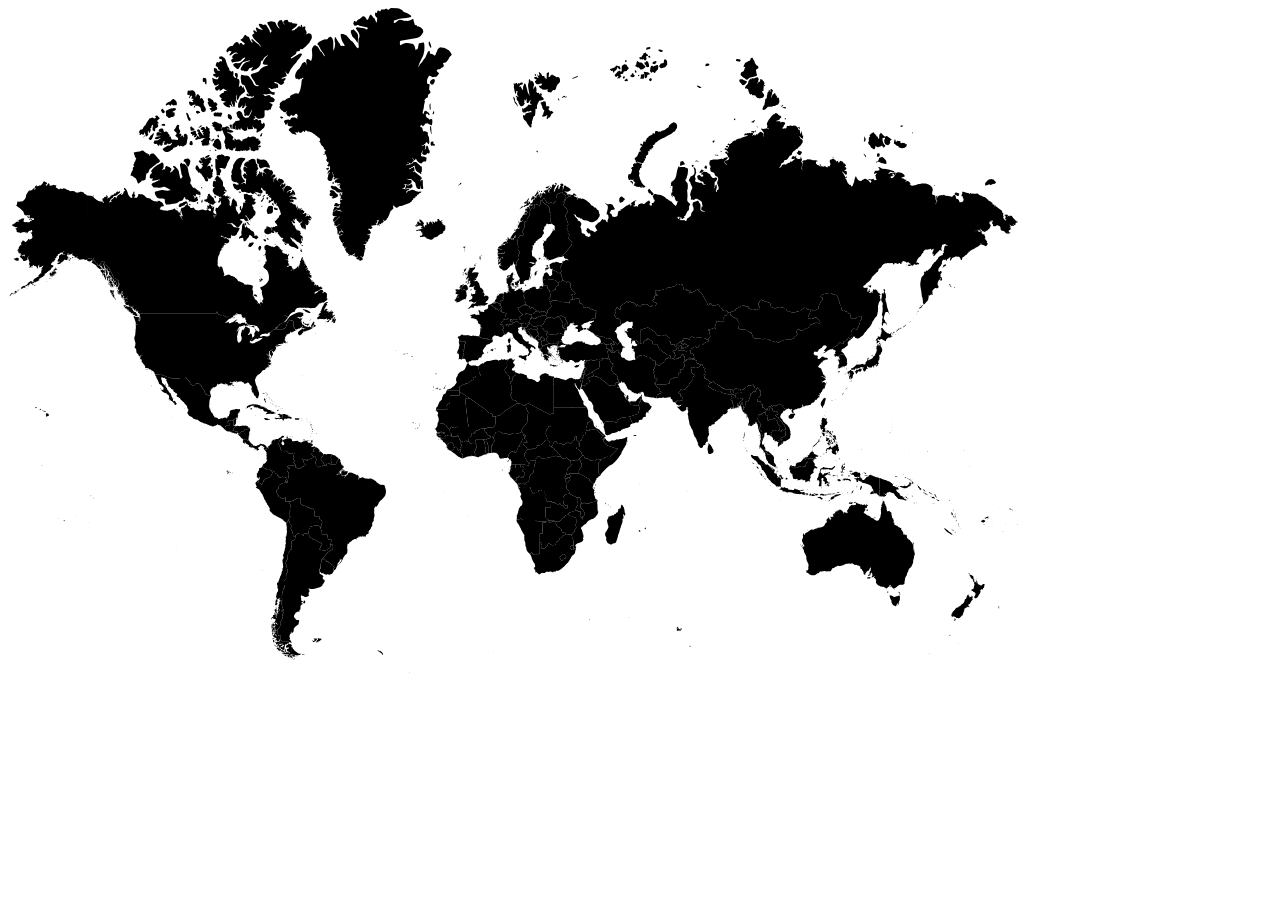
==== commit 4e977455: "cleaned up code" ====
--- a/index.html
+++ b/index.html
@@ -2,1611 +2,791 @@
 <html>
 <head>
 	<title>Stay for the Credits</title>
-	<link rel="stylesheet" type="text/css" href="/Users/danielkawalsky/Documents/Code/SocialGood/worldtest/practice.css" />
-	<script type="text/javascript" src="./practice.js"></script>
+	<link rel="stylesheet" type="text/css" href="/Users/danielkawalsky/Documents/Code/SocialGood/worldtest/style.css" />
+	<script type="text/javascript" src="./drawArcs.js"></script>
 </head>
 <body>
-	<svg id="svg_map"
-		 xmlns:amcharts="http://amcharts.com/ammap"
-		 xmlns:dc="http://purl.org/dc/elements/1.1/"
-		 xmlns:cc="http://creativecommons.org/ns#"
-		 xmlns:rdf="http://www.w3.org/1999/02/22-rdf-syntax-ns#"
-		 xmlns:svg="http://www.w3.org/2000/svg"
-		 xmlns="http://www.w3.org/2000/svg"
-		 xmlns:sodipodi="http://sodipodi.sourceforge.net/DTD/sodipodi-0.dtd"
-		 xmlns:inkscape="http://www.inkscape.org/namespaces/inkscape"
-		 version="1.1"
-		 sodipodi:docname="worldLow.svg"
-		 inkscape:version="0.92.2 5c3e80d, 2017-08-06"
-		 height="775"
-		 width="1200"
-		 viewBox="0 0 1200 775">
-		<metadata id="metadata4111">
-			<rdf:RDF>
-				<cc:Work
-					 rdf:about="">
-					<dc:format>image/svg+xml</dc:format>
-					<dc:type
-						 rdf:resource="http://purl.org/dc/dcmitype/StillImage" />
-				</cc:Work>
-			</rdf:RDF>
-		</metadata>
-		<sodipodi:namedview
-			 pagecolor="#ffffff"
-			 bordercolor="#666666"
-			 borderopacity="1"
-			 objecttolerance="10"
-			 gridtolerance="10"
-			 guidetolerance="10"
-			 inkscape:pageopacity="0"
-			 inkscape:pageshadow="2"
-			 inkscape:window-width="1440"
-			 inkscape:window-height="796"
-			 id="namedview4109"
-			 showgrid="false"
-			 inkscape:zoom="0.5"
-			 inkscape:cx="486.34778"
-			 inkscape:cy="324.48581"
-			 inkscape:window-x="0"
-			 inkscape:window-y="0"
-			 inkscape:window-maximized="0"
-			 inkscape:current-layer="svg4107" />
-		<defs id="defs3927">
-			<style
-				 type="text/css"
-				 id="style3925">
-				
-			</style>
-			<amcharts:ammap
-				 projection="mercator"
-				 leftLongitude="-169.6"
-				 topLatitude="83.68"
-				 rightLongitude="190.25"
-				 bottomLatitude="-55.55" />
-		</defs>
-		<g id="g4105">
-
-			<path id="AD" 
-				title="Andorra" 
-				class="land" 
-				d="M480.487,331.376L480.41,331.401L480.152,331.556L480.005,331.61L479.871,331.637L479.766,331.626L479.708,331.535L479.714,331.396L479.69,331.272L479.67,331.205L479.708,331.024L479.794,330.927L479.913,330.847L480.101,330.876L480.499,330.992L480.582,331.101L480.583,331.173L480.51,331.292z"/>
-			
-			<path id="AE" 
-				title="United Arab Emirates" 
-				class="land" 
-				d="M633.699,388.616l0.184,0.251l0.026,1.701l0.042,0.121l-0.098,0.018l-0.11,0.129l-0.129,0.199l-0.177,0.103l-0.142,0.116l-0.134,0.144l-0.12,0.031l-0.155,-0.183l-0.107,-0.187l0.026,-0.041l0.075,-0.013l0.028,-0.097l-0.045,-0.14l-0.105,-0.053l-0.132,-0.004l-0.127,0.063l-0.135,0.124l-0.076,0.133l-0.011,0.267l0.035,0.3l-0.001,0.146l-0.074,0.181l-0.026,0.266l0.053,0.206l0.048,0.123l0.005,0.104l-0.126,0.328l0.109,0.062l0.361,0.023l0.106,0.222l0.072,0.152l-0.02,0.09l-0.256,0.067l-0.322,0.074l-0.231,-0.021l-0.418,0.1l-0.223,0.154l0.065,0.096l0.077,0.074l0.035,0.203l-0.065,0.288l-0.118,0.279l-0.147,0.348l-0.17,0.399l-0.233,0.6l-0.197,0.471l-0.021,0.339l0.005,0.221l-0.022,0.441l-0.187,0.243l-0.042,0.007l-0.223,-0.029l-0.075,-0.01l-0.213,-0.028l-0.33,-0.043l-0.429,-0.057l-0.507,-0.066l-0.565,-0.075l-0.604,-0.08l-0.625,-0.082l-0.624,-0.082l-0.605,-0.08l-0.565,-0.074l-0.507,-0.067l-0.428,-0.057l-0.33,-0.043l-0.213,-0.028l-0.075,-0.01l-0.236,-0.031l-0.127,-0.164l-0.154,-0.198l-0.155,-0.199l-0.154,-0.199l-0.154,-0.199l-0.154,-0.199l-0.154,-0.199l-0.154,-0.199l-0.154,-0.199l-0.154,-0.2l-0.154,-0.199l-0.155,-0.2l-0.154,-0.2l-0.154,-0.2l-0.154,-0.2l-0.154,-0.2l-0.154,-0.2l-0.104,-0.134l-0.057,-0.151l-0.011,-0.396v-0.087l0.104,-0.16l0.05,0.114l0.116,0.155l0.197,-0.038l0.092,0.026l0.068,0.549l0.145,0.195l0.176,0.078l0.597,0.043l0.371,-0.074l0.731,-0.358l0.384,-0.129l1.062,0.022l0.851,0.149l1.325,0.088l0.257,-0.023l0.715,-0.288l0.438,-0.254l0.261,-0.073l0.172,-0.246l0.113,-0.32l0.101,-0.209l0.129,-0.1l0.122,-0.178l0.099,-0.289l0.246,-0.292l0.986,-0.711l0.576,-0.602l0.051,-0.195l0.313,-0.292l0.251,-0.32l1.175,-0.916l0.235,-0.379l0.139,-0.425l0.017,-0.03l0.101,-0.018l0.144,0.064l0.015,0.318l-0.053,0.3l-0.006,0.318l-0.021,0.172l0.109,0.141l0.186,0.061l0.081,-0.007L633.699,388.616zM633.653,389.899l0.017,-0.133l-0.029,-0.069l-0.12,-0.009l-0.05,0.115l-0.017,0.165l0.083,0.014L633.653,389.899zM628.557,392.337l-0.025,0.06l-0.079,-0.005l-0.198,-0.054l-0.064,-0.086l0.124,-0.103l0.055,-0.005l0.079,0.108L628.557,392.337zM625.376,392.901l-0.208,0.017l-0.188,-0.116l0.397,-0.155l0.107,-0.07l0.116,-0.143l0.093,0.123l-0.103,0.193l-0.073,0.083L625.376,392.901zM623.368,392.81l-0.047,0.022l-0.05,-0.165l0.003,-0.052l0.129,-0.075l0.079,0.135L623.368,392.81zM627.047,393.15l0.001,0.104l-0.285,-0.03l-0.076,0.054l-0.234,-0.03l-0.229,-0.075l0.155,-0.125l0.404,-0.147l0.168,0.134L627.047,393.15z"/>
-			<circle class="centroid" id="AE_centroid" cx="625" cy="395" r="1" stroke="black" stroke-width="3" fill="red" /> </circle>
-			
-			<path id="AF" 
-				title="Afghanistan" 
-				class="land" 
-				d="M685.881,350.592L685.737,350.615L685.533,350.531L685.453,350.403L685.419,350.385L685.257,350.469L684.948,350.575L684.424,350.852L684.436,350.923L684.777,351.204L684.857,351.297L684.899,351.326L684.59,351.461L683.926,351.765L683.489,352.013L683.385,352.022L683.121,351.918L682.731,351.794L682.627,351.796L681.727,351.817L680.9,351.863L680.556,351.923L679.917,351.98L679.515,352L679.258,352.096L678.977,352.222L678.685,352.304L678.468,352.331L678.207,352.449L678.035,352.683L677.544,353.029L677.268,353.196L677.129,353.385L676.971,353.403L676.701,353.369L676.492,353.573L676.261,353.865L675.838,354.288L675.613,354.459L675.479,354.735L675.578,354.878L675.922,355.092L676.076,355.294L676.16,355.454L676.317,355.864L676.417,356.267L676.565,356.441L676.608,356.736L676.646,356.917L676.565,357.046L676.491,357.189L676.491,357.325L676.58,357.465L676.658,357.589L676.701,357.688L676.648,357.798L676.491,357.966L676.411,358.138L676.237,358.425L675.965,358.621L675.785,358.763L675.594,359.063L675.278,359.396L675.145,359.674L675.006,359.827L674.863,359.909L674.9,360.059L675.024,360.246L675.229,360.455L675.22,360.78L675.21,361.014L675.217,361.297L675.105,361.535L674.535,361.763L673.989,361.863L673.32,361.869L673.067,361.833L672.865,361.783L672.139,361.527L671.844,361.678L671.783,362.047L672.313,362.645L672.53,362.978L672.771,363.534L672.951,363.82L672.887,364.088L672.407,364.392L671.93,364.677L671.322,364.736L670.94,364.838L670.755,364.985L670.619,365.608L670.482,365.836L670.485,366.107L670.356,366.414L670.161,366.611L670.024,366.933L670.067,367.542L670.131,368.572L669.872,368.896L669.58,369.224L669.272,369.458L668.979,369.566L668.736,369.526L668.544,369.324L668.43,369.154L668.218,369.012L668.002,369.041L667.785,369.171L667.438,369.128L667.142,368.998L666.992,369.012L666.906,369.143L666.589,369.423L665.811,369.848L665.493,369.879L665.357,369.985L665.411,370.159L665.55,370.301L665.793,370.401L665.805,370.517L665.591,370.618L665.408,370.733L665.005,370.874L664.54,370.929L664.06,370.847L663.813,370.66L663.521,370.642L663.255,370.779L662.98,371.005L662.68,371.489L662.6,371.574L662.519,371.651L662.323,371.755L662.042,371.925L661.901,372.281L661.732,372.914L661.772,373.254L661.785,373.843L661.719,374.256L661.597,374.527L661.621,374.74L661.807,374.982L661.732,375.139L661.576,375.313L661.425,375.41L660.82,375.593L659.991,375.842L659.443,376.002L658.628,376.24L658.39,376.298L657.894,376.319L657.637,376.283L657.289,376.273L656.777,376.282L656.42,376.347L656.062,376.466L655.798,376.616L655.646,376.764L655.592,376.835L655.233,376.713L654.102,376.495L651.039,376.783L650.75,376.728L649.705,376.391L648.358,375.957L647.525,375.688L646.456,375.336L647.188,374.466L647.826,373.706L648.466,372.942L649.096,372.187L649.171,371.922L649.181,371.403L649.015,370.708L648.748,370.391L647.867,370.263L647.206,370.166L646.485,370.061L646.393,370.022L646.311,369.479L646.346,369.237L646.299,368.768L646.306,368.406L646.41,367.811L646.416,367.542L646.083,366.381L645.897,365.736L645.707,365.069L645.666,364.856L645.662,364.593L646.104,363.973L646.241,363.838L646.5,363.529L646.662,363.364L646.634,363.251L646.352,363.186L645.926,363.18L645.699,363.086L645.522,362.917L645.452,362.671L645.568,362.234L645.452,361.383L645.689,360.961L645.893,360.666L646.585,360.624L646.345,360.29L646.229,360.096L646.155,360.04L646.127,359.951L646.164,359.861L646.341,359.827L646.461,359.715L646.656,359.558L646.758,359.49L646.776,359.299L646.869,359.165L647.009,358.996L647.12,358.804L647.092,358.579L647.194,358.309L647.241,358.139L647.315,357.992L647.25,357.778L647.194,357.597L647.176,357.382L647.287,357.325L647.427,357.246L647.454,357.076L647.528,356.861L647.584,356.69L647.677,356.555L647.687,356.418L647.631,356.191L647.862,356.157L647.955,356.282L648.079,356.444L648.418,356.746L648.638,356.834L648.915,356.878L649.256,356.837L649.528,356.78L649.656,356.795L649.953,357.014L650.3,357.321L650.411,357.458L650.463,357.667L650.565,357.729L650.787,357.522L651.001,357.454L651.198,357.493L651.415,357.516L651.633,357.44L651.73,357.385L652.109,357.117L652.453,356.913L652.667,356.788L652.744,356.368L652.843,356.129L652.984,355.99L652.932,355.817L652.873,355.685L652.813,355.506L652.873,355.411L653.01,355.369L653.354,355.369L653.959,355.18L654.463,354.991L654.929,354.837L655.141,354.812L655.342,354.838L655.434,354.793L655.459,354.646L655.573,354.491L655.832,354.365L656.319,354.098L656.749,353.701L656.902,353.399L657.006,352.958L657.207,352.276L657.429,351.527L657.511,351.196L657.605,350.941L657.985,350.726L658.373,350.57L658.974,350.539L659.679,350.523L659.828,350.112L659.921,349.762L660.038,349.581L660.209,349.434L660.269,349.405L660.649,349.62L661.232,349.949L661.911,350.113L662.252,350.195L662.394,350.182L663.251,350.102L663.928,350.23L664.283,350.58L664.632,350.669L664.974,350.5L665.186,350.469L665.268,350.578L665.438,350.624L665.698,350.607L665.848,350.704L665.864,350.801L665.884,350.913L666.076,351.179L666.423,351.502L666.731,351.58L667.136,351.329L667.273,351.358L667.34,351.277L667.381,351.094L667.626,350.922L668.074,350.761L668.328,350.617L668.419,350.498L668.57,350.464L668.735,350.5L668.853,350.455L668.894,350.342L668.941,350.293L669.025,350.253L669.1,350.233L669.236,350.264L669.487,350.47L669.853,350.85L670.091,351.024L670.2,350.995L670.34,350.878L670.511,350.676L670.553,350.384L670.468,350.003L670.526,349.695L670.729,349.461L671.104,349.317L671.651,349.262L671.987,349.295L672.111,349.416L672.279,349.482L672.49,349.495L672.684,349.358L672.859,349.069L672.869,348.712L672.714,348.285L672.756,348.149L672.823,348.09L673.033,347.935L673.326,347.614L673.609,347.2L673.882,346.692L674.219,346.378L674.62,346.257L675.106,346.395L675.679,346.791L675.894,347.277L675.754,347.854L675.742,348.17L675.858,348.229L676.054,348.213L676.329,348.123L676.509,348.118L676.594,348.2L676.589,348.362L676.493,348.605L676.378,349.286L676.307,349.874L676.236,350.451L676.175,350.957L676.284,351.351L676.45,351.945L676.637,352.337L676.828,352.462L677.02,352.507L677.211,352.472L677.604,352.22L678.197,351.752L678.773,351.464L679.611,351.302L679.892,350.799L680.28,350.466L681.166,349.971L681.647,349.781L681.924,349.749L682.27,349.838L682.349,349.87L682.417,349.894L682.596,349.935L682.633,350.086L682.586,350.249L682.395,350.383L682.334,350.487L682.407,350.565L682.677,350.592L683.236,350.411L683.598,350.295L683.849,350.249L683.95,350.098L684.108,349.946L684.359,349.935L684.628,350.016L684.851,350.063L685.23,350.02L685.43,350.152L685.71,350.401L685.836,350.556z"/>
-			<circle class="centroid" id="AF_centroid" cx="660" cy="365" r="1" stroke="black" stroke-width="3" fill="red" /> </circle>
-			
-			<path id="AG" 
-				title="Antigua and Barbuda" 
-				class="land" 
-				d="M302.494,414.451l-0.09,0.116l-0.313,-0.047l-0.063,-0.145l-0.014,-0.102l0.196,-0.207l0.221,0.088l0.085,0.098l0.063,0.02l-0.001,0.083l-0.024,0.061L302.494,414.451zM302.407,412.879l-0.042,0.077l-0.229,-0.139l-0.07,-0.261l0.007,-0.055l0.039,-0.029l0.091,0.05l0.121,0.019l0.077,0.085L302.407,412.879z"/>
-			<circle class="centroid" id="AG_centroid" cx="302.494" cy="414.451" r="2" stroke="black" stroke-width="1" fill="red"></circle>
-
-			<path id="AI" 
-				title="Anguilla" 
-				class="land" 
-				d="M298.888,410.983L298.442,411.131L298.46,411.046L298.818,410.843L298.948,410.857z"/>
-			<circle class="centroid" id="AI_centroid" cx="298.888" cy="410.983" r="2" stroke="black" stroke-width="1" fill="red"></circle>
-			
-			<path id="AL" 
-				title="Albania" 
-				class="land" 
-				d="M532.009,331.209L532.12,331.295L532.351,331.669L532.504,331.999L532.807,332.113L532.975,332.241L533.192,332.436L533.296,332.631L533.444,333.228L533.461,333.588L533.418,333.752L533.382,333.795L533.247,334.379L533.279,334.676L533.278,334.872L533.164,334.949L533.088,335.072L533.211,335.556L533.196,335.763L533.202,335.999L533.423,336.537L533.554,336.703L533.67,336.782L533.82,337.276L533.908,337.361L534.271,337.314L534.449,337.369L534.52,337.486L534.536,337.566L534.512,337.842L534.602,338.054L534.723,338.272L534.723,338.405L534.641,338.623L534.496,338.876L534.304,338.974L534.092,339.056L533.99,339.253L533.939,339.462L533.844,339.617L533.786,339.787L533.695,340.133L533.674,340.258L533.531,340.385L533.309,340.437L533.109,340.448L532.975,340.507L532.906,340.625L532.779,340.72L532.703,340.762L532.703,340.867L532.795,341.086L532.9,341.264L532.903,341.406L532.851,341.446L532.688,341.428L532.654,341.48L532.636,341.64L532.593,341.775L532.526,341.858L532.41,341.948L532.197,341.919L531.997,341.783L531.893,341.741L531.833,341.745L531.817,341.412L531.73,341.153L531.414,340.528L530.383,339.92L530.14,339.646L530.034,339.415L529.927,339.197L530.029,339.191L530.13,339.246L530.259,339.313L530.312,339.204L530.256,338.965L529.99,338.407L529.97,338.253L530.1,337.785L530.317,337.258L530.303,336.618L530.37,336.133L530.295,335.818L530.259,335.432L530.418,334.917L530.555,334.79L530.639,334.626L530.644,334.076L530.337,333.818L529.984,333.77L529.992,333.583L530.036,333.286L530.011,333.187L530.037,333.017L529.951,332.791L529.811,332.627L529.946,332.338L530.144,331.987L530.328,331.709L530.551,331.419L530.7,331.141L530.859,330.9L530.997,330.827L531.065,330.878L531.102,330.983L531.093,331.293L531.14,331.4L531.235,331.479L531.436,331.44L531.658,331.363L531.958,331.199z"/>
-			<circle class="centroid" id="AL_centroid" cx="531" cy="338" r="1" stroke="black" stroke-width="3" fill="red" /> </circle>
-			
-			<path id="AM" 
-				title="Armenia" 
-				class="land" 
-				d="M606.175,344.646l-0.485,-0.021l-0.414,0.156l-0.156,-0.031l-0.104,-0.277l-0.089,-0.225l-0.264,-0.579l0.071,-0.237l-0.147,-0.137l-0.354,-0.247l-0.091,-0.102l0.05,-0.141l0.035,-0.257l-0.034,-0.208l-0.096,-0.063l-0.177,-0.004l-0.215,0.052l-0.432,0.201l-0.3,-0.128l-0.173,-0.129l-0.101,-0.108l-0.225,0.09l-0.055,-0.043l-0.012,-0.268l-0.068,-0.145l-0.135,-0.169l-0.126,-0.081l-0.461,0.167l-0.277,0.057l-0.097,-0.156l-0.487,-0.514l-0.451,-0.395l-0.31,-0.163l-0.312,0.017l-0.484,0.079l-0.178,-0.033l-0.422,-0.172l-0.352,-0.205l0.048,-0.085l0.074,-0.062l-0.089,-0.267l-0.196,-0.43l0.021,-0.135l-0.062,-0.186l-0.068,-0.141l0.276,-0.337l0.126,-0.271l0.028,-0.265l-0.074,-0.275l-0.182,-0.499l-0.112,-0.145l-0.208,-0.136l-0.175,-0.222l-0.044,-0.157l0.147,-0.031l0.429,-0.004l0.416,-0.054l0.326,-0.104l0.472,-0.087l0.194,-0.078l0.227,-0.037l0.689,0.083l0.258,-0.064l0.776,-0.012l0.02,-0.033l-0.105,-0.106l0.001,-0.04l0.462,-0.067l0.072,-0.05l0.06,0.168l0.174,0.187l0.189,0.075l0.102,0.103l0.005,0.078l-0.335,0.095l-0.023,0.047l0.022,0.046l0.1,0.023l0.47,0.234l0.268,0.005l0.141,0.071l0.07,0.14l0.224,0.19l0.179,0.184l0.011,0.063l-0.034,0.093l-0.5,0.359l-0.063,0.124l-0.008,0.131l0.219,0.389l0.323,0.424l0.466,0.322l0.643,0.349l0.008,0.216l-0.102,0.256l-0.087,0.174l-0.04,0.118l-0.078,0.049l-0.64,-0.011l-0.096,0.042l-0.042,0.05l-0.003,0.042l0.23,0.078l0.359,0.273l0.207,0.265l0.215,0.116l0.241,0.211l0.193,0.196l0.301,0.254l0.335,-0.083l0.448,0.226l0.019,0.153l-0.028,0.137l-0.282,0.149l-0.035,0.062l0,0.052l0.037,0.073l0.165,0.122l0.195,0.181l0.219,0.27l-0.098,0.081l-0.205,0.012l-0.159,-0.033l-0.056,0.055l0.003,0.088l0.208,0.205l0.041,0.149l-0.009,0.259L606.175,344.646zM602.058,336.91l0.014,-0.099l-0.021,-0.089l-0.075,-0.028l-0.092,0.023l-0.007,0.099l0.028,0.094l0.093,0.042L602.058,336.91zM603.542,338.429l-0.107,0.061l-0.1,-0.027v-0.152l0.072,-0.061l0.083,0.003l0.079,0.055L603.542,338.429z"/>
-			<circle class="centroid" id="AM_centroid" cx="602" cy="341.5" r="1" stroke="black" stroke-width="3" fill="red" /> </circle>
-			
-			<path id="AO" 
-				title="Angola" 
-				class="land" 
-				d="M512.388,475.605l-0.043,0.045l-0.308,0.124l-0.331,0.116l-0.435,0.472l-0.22,0.204l-0.064,0.051l-0.199,0.113l-0.144,0.097l0.005,0.053l0.096,0.062l0.098,0.102l-0.01,0.771l-0.042,0.76l-0.054,0.064l-0.276,0.025l-0.367,0.053l-0.117,0.034l-0.041,-0.075l-0.123,-0.278l0.069,-0.264l0.074,-0.197l-0.083,-0.401l-0.187,-0.357l-0.198,-0.453l-0.061,-0.087l0.167,-0.146l0.251,-0.32l0.105,-0.166l0.291,-0.037l0.108,-0.116l0.077,-0.186l0.03,-0.108l0.328,-0.088l0.394,-0.157l0.218,-0.172l0.221,-0.11l0.14,-0.004l0.092,0.045l0.253,0.298l0.215,0.188L512.388,475.605zM542.961,493.164l0.062,0.372l0.061,0.517l0.043,0.372l0.044,0.167l0.015,0.089l-0.049,0.096L543.097,495l-0.079,0.198l-0.044,0.138l0.037,0.254l-0.03,0.364l-0.031,0.385l-0.01,0.371l0.105,0.664l-0.015,0.204l-0.131,0.348l-0.099,0.264l-0.064,0.306l-0.012,0.16l0.24,0.452l-0.014,0.09l-0.184,0.028l-0.152,0.008h-0.582h-0.834h-0.834h-0.834h-0.767h-0.734h-0.647l0,0.446v0.92l0,0.921l0,0.922v0.924l0,0.925v0.926l0,0.927l0,0.929v0.671l0.169,0.892l0.31,0.972l0.121,0.09l0.312,0.179l0.433,0.366l0.243,0.277l0.494,0.481l0.657,0.614l0.633,0.551l0.559,0.486l-0.877,0.171l-1.247,0.242l-0.841,0.164l-1.021,0.199l-0.68,0.125l-0.847,0.155l-0.135,-0.003l-0.227,-0.107l-0.49,-0.021l-0.576,0.148l-0.457,0.04l-0.338,-0.068l-0.33,-0.129l-0.322,-0.191l-0.557,-0.07l-0.793,0.052l-0.764,-0.037l-0.736,-0.126l-0.526,-0.05l-0.317,0.027l-0.34,-0.041l-0.363,-0.109l-0.303,-0.185l-0.364,-0.39l-0.285,-0.372l-0.074,-0.053l-0.09,-0.057l-0.089,-0.017l-0.808,-0.01l-0.767,-0.009l-0.439,-0.001l-1.074,-0.001l-1.074,-0.001l-1.074,-0.002l-1.074,-0.001l-1.074,-0.002l-1.074,-0.001l-1.074,-0.002l-1.074,-0.001l-0.57,-0.001l-0.53,0.03l-0.585,0.032l-0.084,-0.014l-0.139,-0.045l-0.095,-0.082l-0.315,-0.211l-0.274,-0.16l-0.373,-0.27l-0.241,-0.295l-0.203,-0.094l-0.359,-0.053l-0.27,-0.052l-0.22,-0.012l-0.387,0.139l-0.292,0.138l-0.208,0.133l-0.361,0.152l-0.304,0.152l-0.53,-0.02l-0.115,0.022l-0.295,-0.01l-0.278,-0.133l-0.282,0.012l-0.313,0.169l-0.448,0.066l0.104,-1.103l0.109,-0.487l0.003,-0.582l-0.064,-1.504l-0.077,-0.207l-0.052,-0.242l0.277,-0.184l0.141,-0.141l0.191,-0.249l0.136,-0.349l0.16,-0.768l0.582,-1.763l0.276,-1.723l0.35,-0.814l0.131,-0.912l0.974,-1.175l0.24,-0.721l0.504,-0.353l0.713,-0.376l0.508,-0.669l0.246,-0.463l0.28,-0.887l-0.003,-0.925l0.178,-1.233l-0.039,-0.354l-0.266,-0.49l-0.049,-0.35l-0.247,-0.344l-0.264,-0.26l-0.124,-0.464l-0.458,-0.731l-0.125,-0.487l-0.219,-0.35l-0.035,-0.431l-0.115,-0.456l-0.224,-0.45L512.18,488v-0.161l0.136,-0.194l0.129,-0.063l-0.043,0.098l-0.086,0.115l0.021,0.089l0.856,-0.902l0.054,-0.176l-0.029,-0.197l-0.004,-0.241l0.034,-0.28l-0.808,-1.661l-0.641,-1.542l-0.109,-0.779l-0.848,-1.023l-0.334,-0.665l-0.19,-0.466l-0.143,-0.176l0.054,-0.089l0.218,-0.023l0.486,-0.108l0.666,-0.118l0.615,-0.27l0.164,-0.12l0.326,-0.024l0.332,0.072l0.123,-0.052l0.07,-0.004l0.779,0l0.324,-0.018l0.601,0.005l0.379,0.022l0.216,0.03l0.583,0.047l0.728,-0.011l0.257,-0.024l0.954,-0.016l0.942,-0.016l0.847,-0.014l0.936,0.003l0.716,0.002l0.326,0.097l0.296,0.184l0.135,0.167l0.064,0.074l0.088,0.176l0.162,0.14l0.058,0.216l-0.047,0.293l0.023,0.353l0.094,0.412l0.197,0.432l0.298,0.454l0.13,0.36l-0.039,0.267l0.092,0.282l0.222,0.297l0.162,0.157l0.094,0.119l0.252,0.456l0.467,0.728l0.35,0.546l0.123,0.065l0.179,-0.023l0.38,-0.054l0.376,-0.011l0.269,0.112l0.108,-0.019l0.405,-0.217l0.402,-0.066l0.42,-0.09l0.219,-0.092l0.255,0l0.687,0.175l0.13,0.009h0.556l0.556,-0.098l0.082,-0.732l0.005,-0.145l0.134,-0.275l0.17,-0.24l0.021,-0.229l-0.01,-0.313l0.123,-0.379l0.373,-0.302l0.603,-0.143l0.343,-0.028l0.541,-0.084l0.82,-0.085l0.303,0.011l0.024,0.043l-0.174,0.524l-0.003,0.171l0.063,0.173l0.139,0.094l0.851,0.01l0.784,0.01l0.899,0.033l0.674,0.024l0.086,0.026l0.068,0.039l0.1,0.26l-0.022,0.508l-0.15,0.742l0.058,0.694l0.267,0.646l0.027,0.993l-0.094,0.593l-0.119,0.748l-0.046,0.849l0.122,0.355l0.258,0.371l0.394,0.389l0.305,0.503l0.216,0.619l0.078,0.39l-0.058,0.161l0.004,0.278l0.067,0.396l-0.075,0.263l-0.216,0.129l-0.072,0.178l0.109,0.342l0.027,0.311l0.085,0.119l0.062,0.086l0.102,0.013l0.219,-0.111l0.262,-0.207l0.21,-0.087l0.296,0.011l0.416,0.059l0.734,0.021l0.226,-0.037l0.683,-0.279l0.179,-0.021l0.27,0.026l0.383,0.083l0.386,0.017l0.188,-0.086l0.017,-0.113l0.06,-0.147L542.961,493.164z"/>
-			<circle class="centroid" id="AO_centroid" cx="525" cy="498" r="1" stroke="black" stroke-width="3" fill="red" /> </circle>
-			
-			<path id="AR" 
-				title="Argentina" 
-				class="land" 
-				d="M299.87,526.29l0.071,0.083l-0.001,0.087l0.237,0.178l0.474,0.271l0.444,0.523l0.414,0.777l0.389,0.576l0.363,0.372l0.334,0.264l0.305,0.154l0.163,0.125l0.021,0.096l0.285,0.199l0.549,0.303l0.347,0.303l0.146,0.302l0.542,0.313l0.939,0.322l0.683,0.154l0.426,-0.014l0.611,0.257l0.796,0.53l0.486,0.368l0.175,0.205l0.521,0.333l1.3,0.689l0.573,0.173l0.272,0.158l0.161,0.2l0.159,0.062l0.157,-0.078l0.326,0.072l0.496,0.222l0.388,0.269l0.499,0.593l0.159,0.237l0.067,0.212l-0.024,0.187l-0.152,0.2l-0.28,0.212l-0.083,0.093l-0.006,0.089l-0.071,0.179l-0.232,0.382l-0.059,0.178l-0.013,0.132l-0.147,0.144l-0.391,0.266l-0.081,0.129l-0.02,0.139l-0.049,0.083l-0.053,0.035l-0.075,0.139l-0.061,0.231l-0.006,0.296l0.048,0.362l-0.01,0.117l-0.086,0.062l-0.049,0.084l-0.017,0.169l-0.074,0.124l-0.129,0.079l-0.048,0.09l0.034,0.103l-0.095,0.101l-0.224,0.1l-0.137,0.146l-0.051,0.191l-0.125,0.171l-0.199,0.151l-0.065,0.201l0.104,0.372l1.226,-0.129l0.999,0.136l1.182,0.358l0.784,0.125l0.387,-0.108l0.287,0.015l0.187,0.139l0.251,0.028l0.315,-0.082l0.261,0.063l0.206,0.208l0.187,-0.052l0.168,-0.31l0.193,-0.227l0.218,-0.142l0.271,-0.043l0.325,0.057l0.259,0.114l0.194,0.171l0.211,-0.005l0.229,-0.181l0.11,-0.217l-0.01,-0.253l0.091,-0.181l0.191,-0.109l0.129,-0.147l0.067,-0.186l0.227,-0.113l0.387,-0.041l0.203,-0.091l0.018,-0.141l0.114,-0.13l0.211,-0.119l0.145,-0.148l0.078,-0.177l0.127,-0.112l0.178,-0.045l0.198,-0.373l0.217,-0.698l0.129,-0.942l0.045,-1.333l0.219,0.001l0.102,0.099l0.162,0.051l0.17,-0.112l0.145,-0.052l0.229,-0.004l0.124,-0.126l0.145,-0.02l0.099,0.068l0.096,0.083l0.204,0.019l0.162,0.216l0.178,0.066l0.076,0.248l0.115,0.653l0.214,0.386l0.212,0.44l0.008,0.196l-0.119,0.198l-0.02,0.285l-0.074,0.697l-0.025,0.257l0.074,0.175l0.027,0.245l-0.115,0.299l-0.224,0.448l-0.217,0.121l-0.056,0.005l-0.294,0.259l-0.207,0.097l-0.12,-0.065l-0.137,0.112l-0.154,0.291l-0.188,0.13l-0.34,0.072l-0.102,0.034l-0.198,-0.01l-0.17,0.072l-0.142,0.155l-0.151,0.058l-0.161,-0.039l-0.146,0.057l-0.131,0.153l-0.076,0.166l-0.021,0.179l-0.128,0.122l-0.236,0.065l-0.082,0.09l0.015,0.125l-0.106,0.097l-0.399,0.102l-0.289,0.18l-0.178,0.259l-0.188,0.163l-0.296,0.1l-0.402,0.264l-0.058,0.163l0.153,0.15l0.055,0.134l-0.043,0.117l-0.125,0.016l-0.208,-0.085l-0.148,-0.018l-0.088,0.05l-0.042,0.094l0.005,0.138l-0.074,0.094l-0.154,0.05l-0.097,0.114l-0.041,0.179l-0.193,0.226l-0.344,0.272l-0.271,0.367l-0.199,0.462l-0.232,0.304l-0.266,0.146l-0.183,0.208l-0.1,0.27l-0.284,0.418l-0.466,0.568l-0.423,0.39l-0.38,0.212l-0.213,0.24l-0.047,0.267l-0.246,0.305l-0.445,0.342l-0.126,0.154l-0.104,0.126l-0.015,0.22l-0.173,0.289l-0.333,0.359l-0.116,0.311l0.151,0.393l0.022,0.477l-0.066,0.191l-0.146,0.065l-0.033,0.123l0.079,0.182l0.004,0.239l-0.07,0.297l-0.154,0.34l-0.239,0.383l-0.058,0.256l0.124,0.129l0.061,0.137l-0.002,0.146l-0.051,0.211l-0.099,0.277l-0.15,0.206l-0.201,0.134l-0.061,0.17l0.081,0.205l0.011,0.214l-0.058,0.223l0.034,0.217l0.126,0.211l-0.009,0.241l-0.219,0.495l-0.053,0.306l0.137,1.313l-0.083,0.184l-0.139,0.212l-0.165,0.016l-0.188,-0.037l-0.136,0.132l-0.085,0.583l-0.259,1.264l0.046,0.301l0.208,0.489l0.076,0.312l0.058,0.235l0.046,0.446l-0.121,0.201l-0.112,0.035l-0.141,0.113l0.167,0.545l0.133,0.251l0.38,0.516l1.459,0.718l0.605,0.424l0.685,0.579l0.374,0.596l0.033,0.492l-0.547,0.737l-0.061,0.62l0.112,0.437l0.198,0.406l0.53,0.528l0.39,0.194l0.527,-0.021l0.09,0.148l0.054,0.13l0.083,1.075l-0.01,0.405l-0.155,0.372l-1.012,1.714l-0.864,1.052l-0.313,0.583l-0.111,0.625l-0.277,0.298l-1.498,0.948l-2.324,0.849l-1.878,0.442l-0.427,0.149l-3.019,0.487l-0.584,0.068l-0.76,-0.043l-0.617,0.065l-0.688,-0.133l-0.614,-0.153l-0.344,-0.38l-0.408,-0.047l-0.111,0.19l0.199,0.485l-0.097,0.585l0.121,0.334l0.241,0.067l0.232,0.173l0.205,0.232l-0.353,0.024l0.137,0.185l0.151,0.108l-0.017,0.387l-0.137,0.934l-0.344,0.2l-0.092,0.054l-0.104,0.202l-0.219,0.898l-0.07,0.584l0.094,0.377l0.413,0.794l-0.156,0.517l-0.261,0.281l-1.131,0.579l-0.452,0.232l-0.712,0.159l-1.147,0.027l-0.424,-0.036l-0.983,-0.528l-0.73,-0.316l-0.668,-0.251l-0.65,-0.15l0.093,-0.076l0.043,-0.136l-0.183,-0.076l-0.133,-0.017l-0.428,0.273l-0.18,0.279l-0.052,0.245l-0.009,0.588l0.076,0.495l0.308,1.223l0.032,0.667l-0.146,0.844l0.204,0.498l0.248,0.225l0.557,0.223l0.216,0.152l0.238,-0.024l0.073,0.059l-0.035,0.109l-0.14,0.215l0.009,0.227l0.422,0.067l0.438,-0.046l0.459,-0.101l0.108,-0.158l0.003,-0.33l-0.538,-0.058l0.068,-0.123l0.408,-0.134l0.534,-0.219l0.273,-0.041l0.186,0.147l0.125,0.135l0.154,0.355l0.096,0.469l0.004,0.565l-0.064,0.533l-0.076,0.189l-0.135,0.227l-0.96,0.29l-0.269,-0.076l-0.25,-0.403l-0.079,-0.417l-0.214,-0.281l-0.459,-0.223l-0.457,0.068l-0.453,0.387l-0.445,0.125l-0.158,0.353l1.116,0.572l0.527,0.16l0.172,-0.006l0.171,0.075l-0.159,0.213l-0.159,0.132l-0.794,0.292l-0.35,0.204l-0.409,0.402l-0.573,0.879l-0.176,0.192l-0.088,0.224l-0.059,0.609l0.186,1.015l-0.196,0.426l0.121,0.474l-0.068,0.317l-0.2,0.457l-0.804,0.723l-0.143,0.53l0.279,0.313l-0.019,0.274l-0.093,0.249l-0.334,-0.003l-1.214,-0.167l-0.442,0.272l-0.41,0.333l-0.112,0.159l-0.145,0.1l-0.835,0.178l-0.165,0.118l-0.888,1.275l-0.38,0.794l-0.459,0.782l-0.12,0.332l-0.026,0.461l0.064,0.416l0.064,0.307l0.16,0.395l0.336,0.451l1.711,1.847l0.355,0.162l1.83,0.199l0.406,0.259l0.237,0.412l0.087,0.364l-0.105,0.924l-0.109,0.29l-0.202,0.264l-0.433,0.34l-0.518,0.181l0.148,0.129l0.21,-0.019l0.458,-0.11l0.198,0.11l0.15,0.367l-0.287,0.148l-0.087,0.179l-0.207,0.271l-1.056,1.084l-0.569,0.325l-0.523,0.437l-0.702,0.443l-0.275,0.255l-0.372,0.536l-0.569,0.585l-0.614,1.261l-0.024,0.245l0.089,0.164l-0.341,2.231l-0.119,0.264l-0.247,0.282l-0.65,0.466l-0.313,0.058l-0.414,-0.27l-0.233,-0.282l-0.229,-0.482l-0.276,-0.496l-0.014,0.177l0.096,0.302l-0.065,0.316l-0.706,0.144l-0.187,0.148l0.637,-0.066l0.434,0.096l0.184,0.115l0.165,0.241l0.146,0.29l-0.122,0.161l-0.348,0.133l-0.45,0.245l-0.532,0.443l-0.295,0.514l-0.127,0.37l-0.144,0.748l-0.038,0.496l-0.225,0.382l-0.347,0.345l0.02,0.079l0.235,-0.177l0.188,-0.056l0.162,0.46l0.218,0.923l0.101,0.642l-0.016,0.19l-0.065,0.262l-0.448,0.063l-0.4,-0.008l-0.294,0.112l0.158,0.116l0.27,-0.041l0.373,0.276l0.414,-0.118l0.189,0.185l0.136,0.169l0.634,1.354l0.554,0.841l0.28,0.5l-0.139,0.228l-0.05,-0.303l-0.361,-0.079l-0.352,-0.081l-0.587,-0.217l-0.791,-0.328h-0.792l-0.629,-0.277l-0.695,-0.306l-1.467,-0.027l-1.292,-0.019l-1.324,-0.019l-0.847,-0.013l-0.567,-0.008l-0.147,-0.115l0.05,-0.38l-0.21,-0.28l-0.305,-0.338l-0.371,-0.238l-0.184,-0.319l-0.206,-0.358l0.116,-0.317l0.178,-0.769l0.003,-0.338l-0.161,-0.236l-0.049,-0.335l0.049,-0.157l0.145,-0.119l0.087,-0.547l-0.068,-0.535l-0.111,-0.477l-0.147,-0.21l-0.189,-0.1l-0.14,-0.019l-0.31,0.178l-0.514,-0.045l-0.175,0.068l-0.251,0.191l-0.356,0.282l-0.198,-0.098l-0.061,-0.302l-0.132,-0.261l-0.084,-0.23l-0.063,-0.379l-0.105,-0.485l-0.21,-0.573l-0.322,-0.462l-0.018,-0.415l-0.06,-0.52l0.164,-0.505l-0.096,-0.418l-0.201,-0.497l0.062,-0.514l0.198,-0.284l0.062,-0.36l0.916,-0.057l-0.038,-0.483l0.152,-0.39l0.171,-0.353l0.146,-0.16l0.326,-0.14l0.384,-0.203l0.217,-0.232l0.104,-0.208l0.063,-0.268l0.017,-0.285l-0.063,-0.605l0.072,-0.186l0.238,-0.245l0.402,-0.217l0.173,-0.575l-0.099,-0.499l-0.223,-0.395l-0.284,-0.178l-0.025,-0.405l0.128,-0.384l0.167,-0.411l0.199,-0.471l-0.012,-0.329l0.177,-0.192l0.504,-0.428l0.173,-0.418l0.177,-0.113l0.207,-0.05l0.012,-0.236l-0.151,-0.234l-0.024,-0.293l0.018,-0.324l0.046,-0.433l0.235,-0.162l0.348,-0.35l0.093,-0.222l0.012,-0.297l-0.101,-0.612l-0.086,-0.438l-0.044,-0.161l-0.158,-0.296l-0.117,-0.187l0.187,-0.234l0.35,-0.245l0.148,-0.355l-0.136,-0.301l-0.198,-0.159l-0.062,-0.46l0.074,-0.583l0.148,-0.176l0.52,-0.088l0.049,-0.299l0.396,-0.422l-0.012,-0.403l-0.252,-0.247l-0.247,-0.398l-0.182,-0.351l-0.606,-0.192l-0.644,-0.104l-0.087,-0.331l0.025,-0.191l0.299,0.077l0.489,-0.067l0.368,-0.015l0.256,-0.034l0.295,-0.048l0.272,0.139l0.272,-0.087l0.111,-0.521l0.173,-0.277l0.025,-0.26l-0.173,-0.207l-0.317,-0.064l-1.387,-0.164l-0.042,-0.207l0.012,-0.347l0.052,-0.354l0,-0.174l0.126,-0.153l0.144,-0.32l0.101,-0.213l-0.101,-0.276l-0.221,-0.407l0.161,-0.188l0.013,-0.224l-0.05,-0.219l-0.23,-0.243l-0.203,-0.335v-0.356l0.238,-0.095l0.158,-0.109l0.037,-0.22l-0.087,-0.271l-0.329,-0.083l-0.438,-0.166l-0.134,-0.139l-0.124,-0.29l0.092,-0.813l-0.046,-0.489l-0.039,-0.27l0.107,-0.208l0.146,-0.187l-0.069,-0.435l-0.13,-0.228l0.046,-0.175l0.123,-0.176l0.107,-0.217l0.092,-0.051l0.138,0.124l0.233,-0.073l0.281,-0.175l0.03,-0.206l-0.056,-0.294l-0.209,-0.738l-0.188,-0.455l0.039,-0.164l0.074,-0.172l-0.059,-0.624l0.019,-0.376l0.014,-1.105l0.021,-0.376l-0.192,-0.384l0.026,-0.359l0.135,-0.262l0.127,-0.354l0.095,-0.313l0.1,-0.141l0.169,-0.07l0.039,-0.171l-0.077,-0.13l-0.218,-0.203l-0.05,-0.248l0.046,-0.19l0.107,-0.11l0.166,0.001l0.125,-0.271l0.036,-0.334l0.026,-0.155l-0.096,-0.195l-0.069,-0.459l-0.065,-0.26l0.077,-0.109l0.107,-0.04l0.189,0.062l0.133,-0.032l0.023,-0.139l0.015,-0.149l0.051,-0.101l0.119,-0.336l0.127,-0.416l0.03,-0.293l-0.045,-0.793l0.067,-0.182l0.136,-0.166l0.189,-0.156l0.249,-0.129l0.309,-0.186l0.38,-0.068l0.154,-0.206l0.107,-0.274l0.03,-0.225l-0.146,-0.156l-0.192,-0.186l-0.091,-0.467l-0.049,-0.431l-0.028,-0.542l-0.191,-0.465l-0.2,-0.522l-0.054,-0.464l0.067,-0.253l0.079,-0.402l-0.084,-0.183l-0.1,-0.327l0.104,-0.256l0.126,-0.397l-0.015,-0.201l-0.1,-0.479l-0.092,-0.268l0.092,-0.286l0.146,-0.267l0.115,-0.143l-0.019,-0.23l0.05,-0.189l0.218,-0.126l0.204,-0.234l0.146,-0.028h0.176l0.115,-0.066l0.046,-0.18l0.031,-0.199l0.281,-0.247l0.165,-0.227l0.299,-0.047l0.146,-0.246l0.003,-0.315l-0.034,-0.318l0.1,-0.367l-0.111,-0.56l0.011,-0.296l-0.115,-0.244l0.023,-0.263l-0.062,-0.168l-0.174,-0.063l-0.064,-0.209l0.084,-0.103l0.164,-0.079l0.206,-0.16l0.154,-0.768l0.073,-0.228l0.071,-0.273l-0.009,-0.142l0.099,-0.205l0.124,-0.311l0.195,-0.3l0.111,-0.206l0.108,-0.277l0.031,-0.167l0.138,-0.083l0.159,-0.021l0.187,-0.052l0.077,-0.102l-0.014,-0.148l-0.012,-0.327l-0.056,-0.519l-0.036,-0.667l0.033,-0.438l0.123,-0.439l0.115,-0.238l-0.031,-0.183l-0.031,-0.201l-0.215,-0.11l-0.204,0.095l-0.143,-0.026l-0.183,-0.233l-0.054,-0.247l0.031,-0.337l0.143,-0.21l0.056,-0.264l-0.084,-0.082l-0.18,-0.175l-0.17,-0.602l0.021,-0.512l-0.169,-0.136l-0.079,-0.399l-0.174,-0.143l-0.069,-0.298l-0.054,-0.307l0.023,-0.135l0.182,-0.038l0.103,-0.242l-0.077,-0.135l-0.138,-0.117l-0.176,0.009l-0.158,-0.138l-0.211,-0.577l-0.167,-0.318l0.053,-0.463l0.033,-0.361l0.072,-0.309l0.026,-0.243l0.13,-0.116l0.123,0.053l0.115,-0.027l0.106,-0.197l0.116,-0.124l-0.007,-0.098l-0.069,-0.106l-0.033,-0.187l0.081,-0.223l0.14,-0.509l0.212,-0.56l0.091,-0.209l-0.023,-0.177l0.046,-0.08l0.144,0.089l0.409,-0.098l0.138,-0.248l0.054,-0.221l0.123,-0.124l-0.054,-0.176l-0.169,-0.053l-0.102,-0.083l0.041,-0.2l0.06,-0.459l-0.01,-0.337l-0.154,-0.719l-0.124,-0.71l0.087,-0.237l0.268,-0.324l0.203,-0.146l0.037,-0.185l0.201,-0.834l0.023,-0.455l0.132,-0.251l0.087,-0.472l0.364,-0.406l0.107,-0.269l0.146,-0.026l0.077,-0.087l0.193,-0.299l0.251,-0.307l0.216,-0.155l0.054,-0.242l0.103,-0.33l0.214,-0.547l0.12,-0.381l0.161,-0.137l0.188,-0.498l0.081,-0.292l0.215,-0.12l0.168,-0.034l0.161,0.137l0.169,-0.026l0.154,-0.171l0.37,-0.117l0.167,-0.063l0.077,-0.171v-0.3l-0.154,-0.222l-0.313,-0.425l-0.27,-0.475l-0.029,-0.149l-0.002,-0.163l0.046,-0.206l0.129,-0.233l0.324,-0.384l-0.035,-0.274l-0.236,-1.007l-0.087,-0.277l-0.164,-0.513l0.023,-0.203l0.144,-0.566l0.125,-0.228l0.184,-0.042l0.1,-0.076l0.031,-0.101l-0.123,-0.126l-0.054,-0.16l-0.054,-0.228l-0.17,-0.08l-0.098,-0.189v-0.277l0.153,-0.361l0.169,-0.101l0.069,-0.16l0.181,-0.146l0.165,-0.113l0.138,-0.209l0.569,-0.256l0.452,-0.199l0.882,-0.38l0.605,-0.261l0.058,-0.18l0.046,-0.123l0.28,-0.917l0.363,-1.183l0.227,-0.74l-0.522,-0.544l0.092,-0.145l0.299,-0.372l0.062,-0.298l0.119,-0.128l0.536,-0.303l0.092,-0.201l0.047,-0.223l0.109,-0.16l0.204,-0.033l0.371,-0.142l0.398,-0.135l0.12,-0.183l0.113,-0.318l0.097,-0.352l0.077,-0.083l0.128,0.009l0.213,0.088l0.112,0.133l0.557,0.422l0.25,0.241l0.238,0.032l0.47,-0.047l0.095,0.011l1.199,0.014l0.183,0.021l0.419,0.103l0.237,0.083l0.165,0.043l0.265,0.13l0.23,0.431l0.129,0.343l0.09,0.302l0.201,0.531l0.137,0.202l0.049,-0.098l0.117,-0.581l0.161,-0.338l0.217,-0.379l0.437,-0.884l0.153,-0.132l0.17,-0.064l0.119,-0.005l0.121,0.066l0.165,0l0.117,-0.07l1.146,-0.011l1.189,-0.01l0.025,0.005l0.054,0.152l0.198,0.332l0.222,0.176L299.87,526.29zM302.046,581.649l0.028,0.228l-0.146,-0.027l-0.347,-0.218l-0.117,-0.204l-0.027,-0.086l0.354,0.093l0.167,0.085L302.046,581.649zM283.025,646.675l0.016,-1.096l0.022,-1.464l0.004,-1.297l0.004,-1.256l0.004,-1.292l0.004,-1.283l0.005,-1.363l0.005,-1.375l0.165,0.195l0.652,0.95l0.17,0.39l0.107,0.456l-0.261,-0.29l-0.275,0.166l-0.136,0.272l-0.116,0.296l0,0.209l0.09,0.183l0.268,0.159l0.651,0.054l0.048,0.06l0.38,1.151l0.191,0.258l0.222,0.205l0.514,0.592l0.493,0.64l0.585,0.609l0.63,0.469l0.574,0.356l0.547,0.437l0.584,0.612l0.635,0.446l0.682,0.315l0.689,0.264l1.061,-0.103l0.329,0.028l0.205,0.194l-0.206,0.537l-0.263,0.433l-0.351,0.179l-0.371,0.066l-0.335,-0.009l-0.334,-0.08l-0.314,0.045l-0.3,0.183l-0.313,0.091l-0.322,0.012l-0.314,0.154l-0.315,0.111l-0.327,-0.092l-0.85,-0.432l-0.552,-0.103l-1.87,-0.171l-0.6,-0.099l-0.598,-0.149l-0.313,-0.007l-0.447,0.097l-0.358,-0.012L283.025,646.675zM294.543,646.008l0.31,0.112l0.612,-0.085l0.323,-0.001l0.142,0.04l0.063,0.06l0.422,-0.094l0.187,0.011l-0.048,0.208l-0.389,0.207l-0.16,-0.088l-0.827,0.019l-0.366,0.214l-0.156,-0.002l-0.361,0.305l-0.264,-0.193l-0.073,-0.177l0.191,-0.252l0.18,-0.005l0.123,-0.102L294.543,646.008z"/>
-			<circle class="centroid" id="AR_centroid" cx="295" cy="575" r="1" stroke="black" stroke-width="3" fill="red" /> </circle>
-			
-			<path id="AS" 
-				title="American Samoa" 
-				class="land" 
-				d="M1006.894,503.108L1006.773,503.133L1006.629,502.996L1006.909,502.892L1006.998,502.838L1007.338,502.865L1007.135,502.91z"/>
-			<circle class="centroid" id="AS_centroid" cx="1006.894" cy="503.108" r="2" stroke="black" stroke-width="1" fill="red"></circle>
-			
-			<path id="AT" 
-				title="Austria" 
-				class="land" 
-				d="M523.278,306.992L523.267,307.035L523.251,307.194L523.142,307.395L523.024,307.657L523.032,307.887L523.333,308.681L523.601,309.162L523.651,309.345L523.823,309.486L523.66,309.663L523.628,309.925L523.522,310.042L523.494,310.191L523.539,310.327L523.538,310.497L523.597,310.73L523.335,310.781L523.024,310.773L522.913,310.787L522.809,310.851L522.702,310.819L522.42,310.6L522.262,310.551L522.15,310.564L522.066,310.66L521.921,310.782L521.786,310.868L521.816,310.943L522.399,311.14L522.502,311.442L522.39,311.688L522.352,311.809L522.215,311.903L522.048,311.986L521.846,312.007L521.822,312.14L521.901,312.529L521.837,312.613L521.773,312.734L521.833,313.053L521.958,313.076L521.986,313.148L521.964,313.278L521.942,313.415L521.898,313.56L521.876,313.625L521.793,313.665L521.535,313.644L521.312,313.768L520.864,314.212L520.708,314.288L520.538,314.466L520.548,314.855L520.525,314.891L520.484,314.971L519.949,314.833L519.931,314.836L519.572,314.886L519.327,315.064L519.03,315.167L518.406,315.112L517.799,315.181L517.655,315.233L517.498,315.263L517.35,315.367L517.265,315.513L517.114,315.697L516.899,315.842L516.666,315.954L516.61,316.047L516.534,316.101L516.403,316.031L516.298,316.035L516.169,315.987L515.74,315.935L515.27,315.849L515.045,315.767L514.791,315.701L514.517,315.648L514.272,315.636L514.148,315.611L513.559,315.468L513.17,315.458L512.657,315.398L511.638,315.182L511.341,315.094L511.058,315.067L510.722,314.992L510.467,314.869L510.304,314.635L510.129,314.325L509.81,313.918L509.744,313.715L509.842,313.537L509.942,313.402L509.931,313.345L509.853,313.315L509.292,313.489L508.748,313.709L508.534,313.715L508.327,313.667L508.051,313.663L507.787,313.722L507.257,313.752L506.947,313.914L506.749,314.229L506.642,314.483L506.552,314.565L506.367,314.596L506.091,314.572L505.897,314.499L505.699,314.282L505.392,314.251L505.11,314.246L505.035,314.206L505.04,314.064L504.929,313.798L504.745,313.715L504.269,314.216L504.139,314.261L503.756,314.122L503.421,313.908L503.385,313.751L503.33,313.622L503.049,313.5L502.698,313.417L502.586,313.417L502.63,313.341L502.671,313.212L502.645,313.11L502.563,313.003L502.518,312.89L502.504,312.78L502.479,312.69L502.464,312.605L502.438,312.539L502.667,312.039L502.714,311.728L502.514,311.545L502.429,311.491L502.499,311.45L502.784,311.484L502.965,311.381L503.06,311.278L503.313,311.375L503.685,311.569L503.86,311.701L503.932,311.802L503.973,311.887L503.951,312.033L504.035,312.09L504.21,312.111L504.327,312.156L504.286,312.348L504.278,312.505L504.439,312.483L504.642,312.363L504.8,312.146L504.898,311.935L504.972,311.421L504.998,311.378L505.12,311.418L505.613,311.396L505.846,311.492L506.215,311.508L506.208,311.588L506.273,311.714L506.437,311.895L506.517,312.013L506.688,312.034L506.953,311.969L507.107,311.901L507.166,311.949L507.407,311.902L507.621,311.756L507.674,311.645L507.89,311.566L508.182,311.385L508.583,311.246L509.898,311.096L509.949,310.983L509.93,310.724L509.965,310.686L510.13,310.75L510.396,310.811L510.601,310.902L510.732,311.022L510.855,311.027L511.045,310.943L511.302,310.889L511.542,311.014L511.612,311.148L511.57,311.217L511.574,311.326L511.649,311.417L511.844,311.565L512.094,311.692L512.224,311.682L512.272,311.559L512.318,311.264L512.335,310.948L512.278,310.767L512.143,310.723L511.982,310.708L511.896,310.67L511.927,310.571L512.055,310.313L512.054,309.968L511.763,309.574L511.51,309.193L511.511,309.063L511.663,308.837L511.896,308.657L512.415,308.357L512.578,308.295L512.788,308.245L513.09,308.121L513.235,307.994L513.333,307.856L513.475,307.137L513.508,307.106L513.55,307.064L514.079,307.313L514.126,307.271L514.216,307.231L514.388,307.04L514.426,306.896L514.422,306.621L514.438,306.362L514.471,306.279L514.55,306.31L514.778,306.444L514.959,306.596L515.128,306.977L515.523,307.078L516.022,307.088L516.2,306.918L516.362,306.879L516.545,306.931L516.931,306.99L516.974,306.683L517.196,306.362L517.297,306.25L517.58,306.261L517.649,306.021L517.719,305.356L517.778,305.283L517.984,305.297L518.189,305.418L518.25,305.517L518.357,305.509L518.506,305.441L518.669,305.398L518.928,305.469L519.479,305.771L519.764,305.882L519.944,305.861L520.113,305.865L520.764,306.331L521.219,306.396L521.634,306.398L521.768,306.258L521.944,306.139L522.129,306.155L522.29,306.216L522.604,306.418L522.749,306.47L522.942,306.503L523.083,306.548L523.208,306.898z"/>
-			<circle class="centroid" id="AT_centroid" cx="515" cy="312" r="1" stroke="black" stroke-width="3" fill="red" /> </circle>
-			
-			<path id="AU" 
-				title="Australia" 
-				class="land" 
-				d="M841.679,494.395l-0.102,-0.256l0.045,-0.064l0.052,-0.034l0.066,0.008l0.26,0.274l0.113,0.075l0.166,0.199l0.375,0.024l0.45,-0.214l0.21,0.087l0.1,-0.016l0.33,-0.203l0.215,-0.058l0.144,-0.15l0.146,0.162l0.326,0.188l0.103,0.197l0.138,0.093l0.046,0.062l-0.199,0.207l-0.025,0.223l-0.213,-0.015l-0.255,0.366l-0.957,0.614l-0.859,-0.524l-0.373,-0.354l-0.25,-0.49L841.679,494.395zM860.146,507.078l0.032,0.145l0.152,0.141l0.12,-0.134l-0.063,-0.116l-0.019,-0.218l-0.154,-0.197l-0.066,0.167l-0.063,0.039l-0.059,0.133L860.146,507.078zM866.473,509.962l0.123,0.002l0.2,-0.066l0.104,-0.14l0.109,0.036l0.217,-0.256l0.146,-0.126l0.388,-0.042l-0.262,-0.325l-0.047,-0.023l-0.362,0.126l-0.466,0.083l-0.18,0.175l-0.186,0.287l-0.042,0.256l0.033,0.081L866.473,509.962zM874.691,491.128l0.068,-0.195l-0.121,-0.095l-0.144,0.199l0.124,0.168L874.691,491.128zM859.062,494.604l0.401,-0.523l0.109,-0.518l-0.137,0.035l-0.013,0.228l-0.047,0.153l-0.063,0.055l-0.109,0.097l-0.25,0.416l-0.107,0.103l0.014,0.128L859.062,494.604zM847.542,493.993l0.224,0.439l0.056,-0.044l0.101,-0.38l-0.091,-0.178l-0.01,-0.309l-0.041,-0.082l-0.115,0.169l-0.151,0.025l0.091,0.224L847.542,493.993zM858.446,495.186l0.256,-0.21l0.025,-0.123l-0.085,0.06l-0.511,0.254l-0.244,0.286l0.444,-0.212L858.446,495.186zM859.758,506.792l0.045,-0.021l0.077,-0.09l-0.037,-0.25l-0.088,0.12L859.758,506.792zM874.588,492.508l-0.015,0.079l0.032,0.18l0.152,0.085l0.234,-0.163l-0.216,-0.32L874.588,492.508zM858.793,506.664l0.032,0.128l0.047,0.015l0.168,-0.012l0.061,-0.244l-0.074,-0.03l-0.178,0.027L858.793,506.664zM859.867,502.665l-0.276,-0.113l-0.104,-0.123l-0.013,-0.122l0.12,-0.365l0.075,-0.11l0.079,-0.031l0.176,-0.2l-0.042,-0.116l-0.057,-0.066l-0.071,-0.037l-0.114,0.263l-0.131,0.008l-0.121,-0.119l-0.053,-0.223l0.017,-0.128l-0.13,-0.016l-0.204,0.13l-0.138,0.208l-0.307,0.205l-0.037,0.42l0.046,0.331l-0.1,0.142l-0.159,0.104l0.078,0.049l0.272,0.016l0.531,0.132l0.318,-0.021l0.368,0.057l0.104,-0.135l0.055,-0.178l-0.047,-0.015L859.867,502.665zM900.147,530.964l0.065,-0.041l0.097,-0.128l-0.061,-0.158l-0.128,-0.224l0.032,-0.198l-0.079,-0.05l-0.088,0.009l-0.096,-0.077l-0.243,-0.092l-0.075,0.212l0.424,0.641L900.147,530.964zM905.238,537.121l0.071,-0.085l0.018,-0.212l0.162,-0.525l0.586,-1.388l0.025,-0.263l-0.172,-0.192l-0.045,-0.544l-0.07,-0.029l-0.095,0.033l-0.119,0.078l-0.104,0.154l0.12,0.055l0.156,0.276l-0.041,0.256l-0.107,0.2l-0.424,0.377l0.063,0.337l-0.026,0.161l-0.146,0.291l-0.063,0.318l0.085,0.55L905.238,537.121zM906.273,541.966l0.061,-0.047l-0.045,-0.36l0.113,-0.513l-0.097,-0.025l-0.147,0.061l-0.042,0.28l0.032,0.303L906.273,541.966zM906.217,542.516l-0.014,0.502l0.086,0.13l0.073,0.017l0.242,-0.867l-0.048,-0.044l-0.242,-0.054L906.217,542.516zM898.123,526.557l0.09,-0.047l-0.076,-0.237l-0.094,-0.053l-0.01,0.172l-0.063,0.121l0.072,0.051L898.123,526.557zM896.472,526.167l-0.001,-0.132l-0.044,-0.303l-0.104,0.076l-0.017,0.23l0.067,0.22L896.472,526.167zM885.772,514.565l0.211,0.207l0.125,0.258l0.177,0.1l0.079,-0.106l0.042,-0.143l-0.121,-0.217l-0.058,-0.279l-0.082,-0.016l-0.051,0.045l-0.124,0.041l-0.247,-0.01L885.772,514.565zM875.005,491.412l0.167,-0.176l-0.112,-0.147l-0.225,0.026l-0.066,0.141l0.059,0.103L875.005,491.412zM893.686,520.053l0.058,-0.045l0.033,-0.269l-0.103,0.073l-0.07,0.098l-0.055,0.124l0.074,0.032L893.686,520.053zM893.831,520.504l0.091,0.002l0.067,-0.033l0.004,-0.042l-0.114,-0.167l-0.066,-0.202l-0.118,0.387L893.831,520.504zM867.09,510.925l-0.143,0.121l0.037,0.12l0.105,-0.05l0.313,-0.059l-0.03,-0.153l-0.188,-0.15L867.09,510.925zM884.006,578.721l-0.169,-0.145l-0.368,0.017l-0.026,0.079l-0.016,0.177l0.156,0.108L884.006,578.721zM891.895,584.602l-0.077,-0.069l-0.258,-0.103l-0.499,-0.659l-0.188,-0.115l-0.264,0.384l-0.202,0.141l0.127,0.146l0.18,-0.018l0.083,0.24l-0.043,0.157l0.376,0.575l0.063,0.149l0.075,0.103l0.09,0.078l0.294,-0.104l0.25,-0.224l0.039,0.004l0.027,-0.106l-0.203,-0.165l0.109,-0.125L891.895,584.602zM891.725,586.541l-0.052,-0.037l-0.071,-0.007l-0.213,0.067l0.027,0.083l0.171,0.179L891.725,586.541zM883.001,579.338l0.399,-0.028l0.236,0.133l-0.017,-0.067l-0.098,-0.169l-0.074,-0.066l-0.196,-0.048L883.001,579.338zM882.035,586.51l0.018,-0.244l-0.021,-0.02l-0.09,0.13l-0.115,0.055l0.105,0.383L882.035,586.51zM857.83,501.341l-0.071,0.047l-0.034,0.079l0.002,0.104l0.255,0.055l0.066,-0.032l0.106,-0.096l-0.05,-0.243l-0.118,-0.12L857.83,501.341zM921.642,644.991l-0.171,0.957l0.026,0.22l0.094,-0.191l0.188,-0.652l0.037,-0.495L921.642,644.991zM891.976,585.776l-0.36,0.187l-0.391,-0.003l-0.136,0.087l0.027,0.086l0.231,0.174l0.313,0.022l0.296,-0.084l0.094,0.23l0.144,-0.039l0.197,-0.199l-0.15,-0.24L891.976,585.776zM892.017,592.482l-0.036,-0.141l-0.074,-0.127v-0.135l0.039,-0.288l-0.078,-0.42l0.025,-0.635l-0.027,-0.341l0.008,-0.336l0.063,-0.43l-0.017,-0.434l-0.041,-0.217l-0.018,-0.22l0.021,-0.624l-0.218,-0.341l-0.512,-0.273l-0.181,-0.005l-0.269,0.344l-0.155,-0.003l-0.55,-0.1l-0.119,0.114l-0.221,0.328l-0.129,0.139l-0.188,-0.06l-0.189,-0.107l-0.145,0.012l-0.141,0.088l-0.317,0.04l-0.325,-0.007l-0.197,0.094l-0.177,0.15l-0.058,0.189l0.034,0.218l-0.175,-0.202l-0.175,-0.132l-0.205,0.142l-0.214,0.097l-0.721,0.078l-0.579,-0.168l-0.813,-0.347l-0.129,-0.102l-0.117,-0.13l-0.134,-0.085l-0.308,-0.129l-0.12,-0.148l-0.136,-0.042l-0.156,0.021l-0.225,-0.118l-0.187,-0.208l-0.165,-0.018l-0.184,0.094l-0.325,-0.014l-0.63,-0.24l-0.28,-0.182l-0.025,0.408l-0.179,0.732l0.046,0.363l0.1,0.415l0.187,0.561l0.005,0.181l0.034,0.107l0.386,0.841l0.393,0.685l0.513,0.725l0.059,0.33l-0.067,0.338l0.167,-0.022l0.103,-0.166l0.024,0.165l0.058,0.139l0.438,0.48l0.03,0.127l-0.166,0.397l-0.094,-0.328l-0.174,-0.257l-0.488,-0.407l0.107,0.85l0.087,0.337l0.616,1.455l0.084,0.094l0.14,0.064l0.119,0.116l0.201,0.297l0.34,0.644l0.198,0.186l0.286,-0.059l0.421,0.131l0.144,-0.036l0.089,0.055l0.052,0.15l-0.33,-0.003l-0.321,0.083l-0.035,0.125l0.088,0.141l0.084,0.395l0.403,-0.133l0.636,0.026l0.38,-0.042l0.423,0.359l0.379,0.067l0.111,-0.026l0.227,-0.425l0.141,-0.511l0.087,-0.195l0.117,-0.166l-0.252,-0.219l-0.008,-0.111l0.033,-0.128l0.494,0.382l0.202,-0.154l0.042,-0.343v-0.212l0.059,-0.151l0.124,-0.07l0.05,-0.188l0.014,-0.145l-0.128,-0.328l-0.012,-0.189l0.31,0.393l0.124,0.533l0.237,-0.141l0.034,-0.084l-0.037,-0.369l0.106,-0.123l0.336,0.1l0.299,0.214l0.021,0.099l-0.02,0.1l-0.074,0.088l-0.243,-0.09l-0.111,0.156l0.144,0.39l0.244,0.374l0.147,-0.096l0.3,-0.051l0.1,-0.095l-0.064,-0.752l-0.12,-0.55l-0.008,-0.601l0.034,-0.327l0.138,-0.252l0.101,-0.266l-0.013,-0.343l0.05,-0.324l0.123,-0.336l0.172,-0.251l0.08,-0.058l-0.042,-0.07l0.073,-0.217l0.13,-0.159l0.079,0.195l-0.104,0.076l-0.061,0.085l0.204,0.143l0.061,0.127l0.021,0.14l-0.021,0.174l0.037,0.134l0.115,0.025l0.032,-0.175l-0.033,-0.212L892.017,592.482zM906.708,544.836l-0.339,-0.608l-0.075,-0.477l-0.119,-0.408l-0.527,-1.146l-0.228,-0.661l0.127,-0.664l-0.219,-2.121l0.227,-1.056l-0.11,-0.129l-0.273,-0.163l-0.121,-0.167l-0.181,-0.396l-0.02,-0.793l-0.35,-0.488l-0.378,-0.223l-0.256,-0.4l-0.172,-0.333l-0.024,-0.185l-0.104,-0.313l-0.29,-0.215l-0.199,-0.102l-0.427,-0.313l-0.209,-0.316l-0.429,-0.899l-0.199,-0.239l-0.396,-0.258l-0.324,-0.015l-0.209,-0.064l-0.742,-0.572l-0.231,-0.125l-0.186,-0.268l-0.278,-0.288l-0.161,-0.212l-0.247,-0.225l-0.169,-0.855v-0.83l-0.054,-0.989l-0.257,-0.477l-0.139,-0.154l-0.152,0.051l-0.012,0.308l0.042,0.21l-0.107,0.01l-0.382,-0.272l-0.478,-0.29l-0.258,-0.324l-0.188,-0.304l-0.156,0.012l-0.11,0.048l-0.11,0.374l0.179,0.645l-0.088,0.088l-0.151,-0.149l-0.275,-0.337l-0.143,0.11l-0.189,0.043l-0.165,-0.338l-0.139,-0.213l-0.201,-0.705l-0.18,-0.776l-0.017,-0.561l-0.351,-0.308l-0.137,-0.529l-0.109,-0.147l-0.103,-0.375l-0.405,-0.49l-0.416,-0.346l-0.345,-0.327l-0.297,-0.463l0.13,-0.335l0.211,0.071l0.224,-0.032l-0.179,-0.341l-0.174,-0.229l-0.445,-0.429l-0.207,-0.108l-0.448,-0.063l-0.498,-0.391l-0.305,-0.169l-0.215,-0.027l-0.249,-0.061l-0.176,-0.221l-0.311,-0.073l-0.438,-0.437l-0.215,-0.44l-0.108,-0.162l-0.147,-0.122l-0.216,0.073l-0.178,0.033l-0.392,-0.062l-0.129,-0.179l-0.253,-0.227l-0.487,-0.06l-0.385,-0.143l-0.294,-0.141l-0.298,-0.18l-0.274,-0.3l-0.243,-0.401l0.042,-0.514l0.061,-0.333l-0.31,-0.129l-0.535,-0.697l-0.026,-0.285l0.144,-0.582l0.146,-1.002l-0.213,-0.744l-0.415,-0.907l0.028,-0.46l-0.209,-0.006l-0.232,-0.09l-0.327,-0.447l-0.248,-0.294l-0.167,-0.271l-0.181,-0.367l0.029,-0.294l0.043,-0.198l0.018,-0.524l-0.231,-0.509l-0.073,-0.521l-0.219,-0.651l0.061,-0.432l-0.048,-0.356l-0.068,-0.308l0.071,-0.196l0.029,-0.249l-0.302,-0.249l-0.324,-0.19l-0.418,-0.336l-0.751,-0.524l-0.173,-0.396l-0.318,-0.354l-0.425,0.137l-0.313,0.065l-0.292,0.267l-0.404,0.197l-0.392,-0.178l-0.186,-0.15l-0.138,-0.53l-0.179,-0.578l-0.152,-0.29l-0.114,-0.35l0.107,-0.853l-0.16,-0.401l-0.05,-0.599l-0.152,-0.684l-0.169,-0.342l0.012,-0.275l-0.314,-0.403l-0.1,-0.289l-0.178,-0.104l-0.226,-0.165l-0.032,-0.221l0.017,-0.161l0.135,-0.267l0.073,-0.346l-0.315,-0.086l-0.219,-0.015l-0.153,-0.109l-0.172,-0.169l-0.062,-0.538l0.006,-0.57l-0.045,-0.356l-0.094,-0.265l-0.066,-0.28l-0.159,-0.298l-0.478,-0.387l0.035,-0.156l0.111,-0.202l-0.169,-0.116h-0.248l-0.14,0.27l-0.226,0.232l-0.443,0.177l-0.083,0.928l-0.275,1.02l-0.25,0.753l0.046,0.228l-0.02,0.223l-0.135,-0.1l-0.119,-0.125l-0.182,0.298l-0.329,0.773l-0.03,0.401l0.193,0.108l0.135,0.106l0.161,0.035l0.073,0.099l0.041,0.194l0.104,0.167l-0.026,0.181l-0.125,-0.071l-0.263,0.001l-0.134,0.157l-0.339,0.314l0.089,0.904l-0.159,0.476l-0.153,0.369l-0.173,0.7l0.023,0.371l0.153,0.264l0.165,0.386l-0.1,0.532l-0.101,0.381l0.226,1.104l0.063,0.588l-0.124,0.401l-0.364,1.186l-0.164,0.868l0.053,0.479l-0.158,0.44l-0.18,0.704l-0.203,0.532l-0.711,1.074l-0.141,0.52l-0.239,0.648l-0.511,0.378l-0.386,0.236l-0.846,0.234l-0.488,-0.005l-0.252,-0.143l-0.145,-0.124l-0.575,-0.207l-0.699,-0.468l-0.538,-0.152l-0.266,-0.47l-0.026,-0.195l-0.096,-0.254l-0.282,-0.334l-0.532,-0.113l-0.546,-0.241l-0.337,0.034l-0.731,-0.207l-0.487,-0.295l-0.445,-0.409l-0.587,-0.708l-0.498,-0.191l-0.637,-0.293l-0.366,-0.244l-0.222,-0.118l-0.246,-0.183l-0.224,0.041l-0.387,0.005l-0.243,-0.172l-0.031,-0.135l0.037,-0.106l0.014,-0.193l-0.085,-0.029l-0.086,0l-0.071,0.052l-0.099,0.038l-0.342,-0.148l-0.479,-0.247l-0.09,-0.217l-0.151,-0.265l-0.662,-0.385l-0.384,-0.318l-0.848,-0.461l-0.217,-0.223l-0.071,-0.195l-0.063,-0.281l0.19,-0.292l0.185,-0.207l0.577,-0.859l0.173,-0.15l0.217,-0.233l0.199,-0.627l0.099,-0.358l-0.169,-0.542l-0.006,-0.91l0.67,-0.353l0.187,-0.046l0.173,-0.078l0.198,0.11l0.133,0.171l0.138,-0.031l0.374,-0.634l-0.06,-0.264l-0.155,-0.225l0.054,-0.139l1.152,-1.241l-0.141,-0.304l-0.171,-0.07l-0.328,0.021l-0.309,-0.265l-0.194,-0.501l-0.272,-0.018l-0.486,0.514l-0.057,0.118l0.118,0.067l0.103,0.312l-0.19,0.366l-0.19,0.003l-0.312,-0.036l-0.142,-0.261l-0.064,-0.398l-0.198,-0.112l-0.226,0.075l-0.187,0.14l-0.132,0.04l-0.11,-0.091l-0.006,-0.166l0.285,-0.276l0.239,-0.177l0.019,-0.066l-0.174,-0.054l0.026,-0.128l0.222,-0.227l-0.104,-0.012l-0.271,0.243l-0.289,0.14l-0.384,0.298l-0.551,0.195l-0.378,0.264l-0.527,-0.08l-0.491,-0.26l-0.107,-0.137l-0.242,-0.201l-0.539,0.218l-0.339,-0.023l-0.187,-0.077l-0.319,-0.052l-0.274,-0.193l-0.66,-0.308l-0.701,-0.059l-0.34,0.014l-0.253,-0.159l-0.244,-0.091l-0.479,-0.064l-0.199,-0.239l-0.251,-0.481l-0.18,-0.129l-0.291,-0.046l-0.309,0.221l-0.181,0.104l-0.353,-0.395l-0.627,-0.408l-0.2,-0.056l-0.105,0.099l-0.076,0.188l-0.119,0.018l-0.139,-0.085l-0.245,-0.241l-0.16,-0.044l-0.42,0.257l0.029,0.088l0.343,0.131l0.36,0.359l0.171,0.074l0.404,-0.094l0.554,0.068l0.559,0.448l-0.082,0.223l-0.042,0.31l0.015,0.338l-0.013,0.229l0.23,0.252l-0.103,0.019l-0.26,-0.057l-0.205,0.07l-0.193,0.119l-0.086,0.339l-0.109,-0.16l-0.334,-0.152l-0.198,0.117l-0.332,0.154l-0.302,-0.062l-0.192,-0.078l-0.454,0.132l-0.809,-0.004l-0.27,-0.19l-0.079,-0.326l-0.063,-0.08l-0.074,0.146l-0.127,0.168l-0.489,0.034l-0.073,0.069l0.029,0.163l-0.019,0.205l-0.188,0.015l-0.232,0.054l0.025,0.251l0.043,0.196l-0.086,0.098l-0.255,-0.179l-0.114,-0.193l-0.179,-0.06l-0.14,0.069l-0.036,0.172l0.021,0.444l-0.127,0.05l-0.331,-0.017l-0.152,0.084l-0.229,0.558l-0.421,0.213l-0.064,0.291l-0.028,0.248l0.35,0.449l-0.169,0.23l-0.178,0.188l-0.178,0.08l-0.378,0.073l-0.278,0.205l-0.117,0.216l-0.022,0.206l-0.077,0.264l-0.121,0.313l-0.024,0.169l-0.253,0.168l-0.45,0.503l-0.227,0.515l0.296,0.28l0.348,0.201l0.253,-0.006l0.002,0.051l-0.264,0.207l0.164,0.212l0.253,0.198l0.154,0.029l0.113,0.084l-0.239,0.047l-0.354,0.017l-0.068,0.216l0.043,0.249l0.063,0.216l-0.044,0.153l-0.132,-0.105l-0.058,-0.162l-0.304,-0.33l-0.218,-0.101l-0.319,-0.078l-0.096,0.1l0.013,0.503l-0.063,0.231l-0.113,-0.131l-0.028,-0.368l-0.301,-0.298l-1.186,-0.298l-0.168,-0.019l-0.276,0.039l-0.189,0.118l-0.019,0.116l-0.126,0.094l-0.205,0.107l-0.188,0.164l-0.122,0.137l-0.006,0.171l0.152,0.321l0.089,0.093l-0.012,0.153l-0.148,-0.159l-0.13,-0.051l-0.123,0.25l-0.118,0.05l0.031,-0.698l0.123,-0.473l0.1,-0.279l0.11,-0.218l-0.053,-0.115l-0.822,-0.653l-0.348,-0.535l-0.255,-0.3l-0.397,-0.289l-0.207,-0.182l-0.461,-0.278l-0.544,-0.193l-0.262,-0.261l-0.289,-0.093l-0.358,0.127l-0.03,0.243l0.045,0.236l-0.285,0.386l-0.307,0.206l-0.245,-0.236l-0.223,-0.172l-0.225,0.124l-0.068,0.213l-0.113,0.079l-0.085,-0.145l-0.123,-0.32l-0.183,-0.127l-0.183,0.056l0.055,0.254l0.105,0.14l-0.029,0.202l-0.132,0.093l-0.025,0.191l-0.079,0.254l0.012,0.355l-0.209,0.075l-0.156,0.281l-0.113,-0.06l-0.029,-0.183l-0.057,-0.187l-0.228,-0.071l-0.084,0.174l-0.051,0.059l-0.081,0.012l0.055,-0.142v-0.266l0.066,-0.278l-0.216,-0.1l-0.086,0.062l0.003,0.24l-0.052,0.35l-0.214,0.055l-0.19,0.157l-0.281,0.003l-0.143,0.076l-0.051,0.185l-0.247,0.191l0.005,0.229l0.166,0.232l0.011,0.202l0.395,0.205l-0.023,0.206l-0.056,0.096l-0.149,-0.038l-0.319,-0.178l-0.325,-0.038l-0.098,-0.082l-0.039,0.059l-0.002,0.137l-0.126,0.1l-0.181,0.01l-0.211,0.147l0.15,0.23l-0.027,0.091l0.074,0.11l0.322,0.02l0.137,-0.029l0.014,0.196l-0.041,0.196l-0.131,0.07l-0.125,-0.18l-0.621,-0.345l-0.163,-0.033l-0.034,0.108l0.029,0.141l-0.131,0.171l-0.231,0.224l-0.157,-0.061l-0.186,0.053l-0.12,0.383l-0.042,0.383l0.206,0.268l0.138,0.353l0.287,-0.434l0.117,-0.05l0.001,0.188l-0.112,0.195l-0.066,0.24l-0.022,0.271l-0.188,0.007l-0.211,-0.036l-0.051,0.086l-0.079,0.202l0.046,0.279l0.14,0.105l0.325,-0.01l0.277,0.02l0.247,0.101l0.041,0.085l-0.223,-0.048l-0.456,0.026l-0.217,-0.038L824.547,509l-0.32,-0.159l-0.158,-0.159l-0.239,-0.041l-0.233,0.064l-0.13,0.223l-0.157,0.054l-0.365,-0.552l-0.229,-0.037l-0.113,0.129l0.11,0.346l-0.058,0.213l-0.125,0.159l-0.158,-0.01l-0.098,0.067l0.078,0.146l0.25,0.371l0.205,0.162l0.182,0.225l0.093,0.194l0.22,-0.009l0.051,0.157l-0.126,0.228l0.004,0.362l-0.09,0.019l-0.127,-0.08l-0.252,-0.223l-0.13,-0.043l-0.067,0.064l-0.021,0.153l0.061,0.4l-0.129,0.571l0.026,0.167l-0.023,0.142l-0.106,-0.103l-0.13,-0.221l-0.269,-0.343l-0.329,-0.747l-0.348,-0.506l-0.189,-0.431l-0.291,-0.811l-0.151,-0.012l-0.193,0.349l-0.213,0.459l-0.145,0.226l-0.344,0.225l-0.212,0.228l-0.254,0.08l-0.279,0.26l-0.201,0.223l-0.282,0.52l-0.048,0.335l0.012,0.353l0.123,0.501l0.13,0.728l0.191,0.078l0.154,0.123l-0.043,0.22l-0.234,0.139l-0.718,0.689l-0.483,0.246l-0.138,0.173l-0.177,0.365l-0.256,0.461l-0.116,0.291l-0.269,0.564l-0.438,0.63l-0.443,0.468l-0.511,0.375l-0.335,0.179l-1.248,0.524l-0.666,0.2l-1.203,0.146l-0.51,0.237l-0.638,-0.077l-0.714,-0.051l-0.991,0.792l-0.822,0.193l-0.728,0.145l-0.313,0.13l-0.716,0.457l-0.417,0.209l-0.778,0.234l-0.319,-0.024l-0.431,-0.215l-0.403,0.05l-0.446,-0.031l-0.364,0.02l-0.283,0.178l-1.669,0.946l-0.33,0.258l-0.343,0.375l-0.492,0.347l-0.393,0.4l-0.826,0.417l-0.85,0.316l-0.42,0.263l-0.299,0.357l-0.521,0.96l-0.11,0.243l-0.208,0.253l-0.276,0.092l-0.179,0.082l0.063,-0.482l-0.199,-0.428l0.14,-0.817l-0.052,-0.244l-0.284,0.159l-0.181,0.174l-0.459,1.184l-0.314,0.923l0.238,0.53l0.077,0.308l-0.001,0.331l-0.084,0.476l0.006,0.31l-0.028,0.413l-0.572,0.958l-0.178,0.417l-0.192,0.802l-0.023,0.372l0.014,0.557l0.241,0.488l0.184,0.302l0.285,0.874l0.342,0.581l0.563,1.171l0.621,0.95l0.04,0.364l-0.07,0.49l0.034,0.507l-0.111,0.149l-0.24,0.175l-0.275,-0.225l-0.14,-0.195l-0.176,-0.718l-0.072,-0.041l-0.118,0.314l-0.13,0.137l-0.118,-0.093l-0.09,-0.119l-0.022,-0.124l0.04,-0.148l0.043,-0.538l-0.258,-0.307l-0.229,-0.33l-0.247,-0.081l-0.152,0.149l-0.005,0.205l0.331,0.574l0.213,0.622l0.329,0.389l0.194,0.1l0.217,0.237l-0.047,0.525l-0.157,0.196l-0.131,0.1l-0.427,-0.116l-0.099,-0.378l-0.334,-0.743l-0.108,-0.288l-0.092,-0.078l-0.037,0.142l0.007,0.256l-0.062,0.11l-0.065,-0.011l-0.132,-0.134l-0.119,-0.072l-0.072,0.025l0.13,0.185l0.286,0.548l1.056,1.344l0.895,1.566l0.197,0.62l0.099,1.364l0.089,0.33l0.528,0.679l0.517,0.787l0.152,0.392l-0.003,0.336l0.105,0.319l0.642,0.866l0.286,0.93l0.035,0.34l-0.082,0.584l0.075,1.033l0.072,0.562l0.233,1.114l0.278,0.804l0.329,0.5l0.45,1.112l0.684,1.284l0.111,0.635l-0.035,1.693l-0.049,0.552l-0.15,0.095l-0.101,0.233l0.146,1.114l0.034,0.636l-0.221,0.6l-0.25,0.533l-0.439,0.364l-0.497,0.012l-0.231,-0.212l-0.295,-0.217l-0.052,0.969l-0.006,0.832l0.09,0.317l0.01,0.374l0.334,0.291l0.188,-0.113l0.232,-0.016l0.807,0.412l0.453,0.34l0.73,0.914l0.646,0.241l0.842,0.416l0.978,0.132l0.782,0.024l1.229,0.219l0.263,-0.078l0.526,-0.068l0.402,-0.142l0.362,-0.091l1.08,-0.849l1.053,-0.874l0.521,-0.069l0.467,-0.01l0.57,-0.298l0.518,-0.903l0.264,-0.201l0.351,-0.225l0.997,-0.132l0.587,0.093l0.314,-0.146l0.797,-0.163l1.658,-0.15l0.91,0.121l0.608,-0.02l0.322,0.06l0.252,0.395l1.759,-0.34l0.5,-0.024l0.313,0.057l0.394,0.295l0.442,-0.279l0.397,0.037l0.402,-0.269l0.611,-0.806l0.278,-0.503l0.445,-1.059l0.33,-0.38l0.363,-0.189l0.426,-0.061l0.657,-0.191l1.425,-0.891l0.553,-0.192l0.292,-0.168l0.981,-0.691l0.615,-0.133l1.804,0.179l0.855,-0.046l0.662,-0.108l1.005,-0.372l1.094,-0.28l1.343,-0.588l1.122,-0.608l0.679,-0.14l1.069,-0.107l1.574,-0.158l1.833,0.082l0.464,-0.125l0.228,-0.111l0.321,-0.119l0.396,0.083l0.304,0.09l0.92,0.485l1.386,1.021l0.306,0.043l0.912,-0.233l0.305,0.023l1.276,0.75l0.529,0.016l0.423,-0.019l0.32,0.081l0.34,0.204l0.403,0.472l0.853,0.453l0.043,0.366l-0.063,0.238l-0.192,0.009l-0.163,0.051l0.205,0.767l0.358,0.62l0.86,0.084l0.313,0.217l0.201,0.245l0.157,0.389l0.117,0.609l0.431,0.508l0.402,0.434l0.094,0.179l0.189,0.615l0.072,0.18l0.157,0.609l0.229,0.696l-0.063,0.071l-0.136,-0.015l-0.242,-0.177l-0.213,-0.197l-0.114,0.031l-0.13,0.135l-0.019,0.167l0.19,-0.044l0.111,0.024l0.263,0.213l0.245,0.248l0.194,0.145l0.468,0.618l0.183,-0.138l0.224,-0.123l0.356,0.336l0.142,0.067l0.081,-0.129l-0.135,-0.603l-0.135,-0.146l-0.032,-0.214l0.167,-0.153l0.081,-0.183l0.397,-0.451l0.869,-1.347l0.267,-0.154l0.308,-0.295l0.416,-0.225l0.43,-0.267l0.274,-0.104l0.269,-0.055l0.301,-0.247l0.328,-0.668l0.247,-0.791l0.264,-0.348l0.404,-0.371l0.311,-0.515l-0.025,-0.403l0.004,-0.411l0.224,0.317l0.141,0.322l0.223,1.077l-0.191,0.237l-0.202,0.119l0.039,0.378l0.135,0.493l0.05,0.395l-0.424,0.417l-0.366,0.524l-0.439,1.018l-0.028,0.308l-0.069,0.428l0.026,0.377l0.068,0.365l-0.108,0.566l-0.177,0.506l-0.232,0.013l-0.158,-0.019l-0.347,0.045l-0.32,-0.03l-0.367,1.106l0.233,0.052l0.178,-0.063h0.321l0.359,-0.198l0.525,-0.162l0.3,0.057l0.352,-0.018l0.512,-1.416l0.127,-0.921l0.261,-0.413l0.081,-0.285l0.135,-0.27l0.272,0.464l0.219,0.451l0.482,0.732l0.151,0.365l0.06,0.888l-0.313,1.03l-0.188,0.295l-0.227,0.257l-0.19,0.433l0.575,0.11l0.373,-0.008l0.583,-0.315l0.115,-0.042l0.293,-0.005l0.112,-0.165l0.287,-0.157l0.214,-0.184l0.277,-0.145l0.252,0.096l0.057,0.083l0.063,0.093l-0.093,0.204l-0.008,0.431l-0.165,-0.047l-0.147,-0.256l-0.184,0.066l-0.128,0.193l-0.275,-0.061l0.046,0.126l0.147,0.247l0.581,0.476l0.621,0.631l0.231,0.298l0.506,0.951l0.36,1.011l-0.029,0.299l-0.177,0.54l-0.127,0.549l0.011,0.288l0.117,0.365l0.255,0.374l0.946,1.021l0.5,0.9l0.665,0.467l1.077,0.172l0.569,0.338l0.591,0.682l0.188,0.058l0.287,0.028l0.368,-0.415l0.561,0.044l0.738,0.412l0.439,-0.098l0.313,0.051l0.438,0.233l0.641,0.461l0.68,0.232l0.404,0.349l0.314,0.052l0.563,0.227l0.414,-0.194l0.352,-0.244l0.813,-0.845l0.637,-0.407l0.335,-0.158l0.269,-0.07l0.341,-0.264l-0.212,-0.186l-0.201,0.031l-0.344,-0.105l0.196,-0.122l0.205,-0.091l0.99,-0.628l0.263,0.186l0.182,0.208l0.197,0.285l-0.148,0.403l-0.132,0.19l-0.305,0.305l-0.368,0.012l-0.175,-0.025l0.363,0.342l0.314,0.23l0.65,-0.418l0.162,-0.329l0.123,-0.191l0.206,-0.042l0.308,0.064l0.119,0.241l0.067,0.294l-0.223,0.08l-0.108,0.218l-0.076,0.207l0.388,0.266l0.199,0.169l0.24,-0.004l0.277,0.041l0.21,0.391l0.196,0.451l0.232,-0.125l0.145,-0.118l0.248,0.113l0.27,0.355l0.219,0.403l0.022,0.17l0.168,0.078l0.159,-0.12l0.076,-0.17l-0.006,-0.313l-0.043,-0.494l-0.111,-0.075l-0.253,0.268l-0.144,-0.194l-0.194,-0.206l0.003,-0.199l0.211,-0.099l0.179,0.043h0.224l1.182,-0.173l1.512,-1.585l0.662,-0.581l0.688,-0.431l0.712,-0.277l0.371,-0.089l1.912,-0.149l0.995,0.048l0.512,-0.109l0.237,-0.146l0.402,-0.399l0.282,-0.244l0.346,-0.068l0.084,-0.298l0.001,-0.319l0.066,-0.333l-0.101,-0.625l0.027,-0.821l0.078,-0.428l0.209,-0.601l0.092,-0.617l0.094,-0.874l0.083,-0.518l0.104,-0.473l0.271,-0.521l0.23,-0.337l0.543,-1.268l0.188,-0.125h0.157l0.068,-0.077l0.021,-0.07l-0.046,-0.051l-0.069,-0.147l0.046,-0.119l0.165,-0.118l0.052,0.045l0.084,-0.025l0.013,-0.065l-0.078,-0.347l0.114,-0.486l0.139,-0.849l0.157,-0.381l0.093,-0.303l0.363,-0.455l0.397,-0.448l-0.113,-0.048l-0.186,-0.034l0.12,-0.107l0.095,-0.032l0.121,0.071l0.1,-0.197l0.022,-0.309l0.097,-0.456l-0.086,-0.397l0.184,-0.124l0.209,-0.075l0.088,-0.416l0.058,-0.167l0.13,-0.155l0.218,-0.331l0.171,-0.345l0.405,-0.658l0.396,-0.269l0.59,-0.208l0.066,-0.119l-0.15,-0.073l0.006,-0.072h0.222l0.09,-0.23l0.234,-0.17l0.391,-0.392l0.13,-0.36l0.081,-0.288l0.039,-0.651l0.636,-0.854l0.443,-1.153l0.107,-0.739l0.11,-0.399l0.074,-0.584l-0.067,-0.608l0.019,-0.509l0.442,-1.292l0.101,-0.533l0.136,-0.342l0.209,-1.273l0.004,-0.66l0.32,-0.768l0.399,-0.625l0.034,-0.578l-0.134,-0.444L906.708,544.836zM840.911,495.874l0.522,-0.151l0.52,0.182l0.291,-0.054l-0.01,-0.123l-0.064,-0.103l-0.106,-0.097l-0.231,-0.067l-0.074,-0.249l-0.133,-0.234l-0.024,-0.256l-0.105,-0.236l-0.124,0l-0.123,0.067l-0.276,0.333l0.097,0.182l0.029,0.333l-0.164,0.11l-0.188,-0.046l-0.081,0.304l0.094,0.108L840.911,495.874zM793.203,537.66l-0.001,-0.216l-0.1,-0.209l-0.319,-0.913l-0.1,0.035l-0.108,0.119l0.157,0.66l0.539,0.967l0.074,-0.128l-0.097,-0.246L793.203,537.66zM799.535,522.186l0.163,-0.233l0.031,-0.213l-0.064,-0.144l-0.225,0.233l-0.129,0.193l0.026,0.118L799.535,522.186zM825.175,506.197l0.1,0.025l0.105,-0.082l0.022,-0.131l-0.114,-0.132l-0.038,-0.117l-0.089,-0.008l-0.043,0.072l-0.06,0.139l0.115,0.122L825.175,506.197zM827.068,503.766l-0.015,-0.078l0.013,-0.224l-0.107,-0.054l-0.119,0.104l-0.073,0.288l0.122,0.144L827.068,503.766zM889.243,596.164l-0.071,0.131l-0.023,0.118l-0.064,0.063l0.117,0.083l0.031,0.188l0.064,0.032l0.176,0l-0.104,-0.47L889.243,596.164zM889.13,596.931l-0.08,-0.005l-0.14,0.198l-0.04,0.157l-0.06,0.03l-0.039,0.11l-0.061,0.086l-0.164,-0.067l0.001,0.07l0.137,0.266l0.218,-0.065l0.218,0.068l0.132,-0.4l-0.038,-0.195L889.13,596.931zM891.461,594.393l-0.197,-0.087l-0.141,0.18l0.023,0.087l-0.004,0.196l0.053,0.017l0.157,-0.034l-0.011,-0.113l0.193,-0.11L891.461,594.393zM862.795,569.516l-0.261,0.124l-0.672,-0.081l0.005,-0.057l0.104,-0.226l-0.142,-0.125l-0.153,-0.052l-0.551,-0.043l-0.68,0.245l-1.271,0.293l-0.168,0.206l-0.107,0.281l0.137,0.156l0.465,0.338l0.442,0.046l0.317,-0.079l0.342,0.053l0.174,-0.196l0.484,0.133l0.186,0.187l0.398,-0.165l0.09,-0.307l0.137,-0.139l0.462,-0.104l0.495,0.137l0.153,-0.024l0.16,-0.167l-0.216,-0.335L862.795,569.516zM880.173,583.871l-0.083,-0.535l-0.254,-0.21l-0.146,0.013l-0.027,0.27l-0.168,0.152l-0.049,0.138l0.009,0.313l-0.074,0.291l0.138,0.29l-0.033,0.293l0.064,0.206l0.082,-0.015l0.3,-0.138l0.217,-0.205l0.081,-0.25l-0.098,-0.291L880.173,583.871zM822.568,497.617l-0.002,-0.029l-0.063,-0.005l0.002,0.029L822.568,497.617z"/>
-			<circle class="centroid" id="AU_centroid" cx="850" cy="540" r="1" stroke="black" stroke-width="3" fill="red" /> </circle>
-			
-			<path id="AW" 
-				title="Aruba" 
-				class="land" 
-				d="M279.528,427.678L279.538,427.761L279.408,427.716L279.234,427.539L279.06,427.406L279.103,427.263L279.147,427.215L279.321,427.348L279.493,427.597z"/>
-			<circle class="centroid" id="AW_centroid" cx="279.528" cy="427.678" r="2" stroke="black" stroke-width="1" fill="red"></circle>
-			
-			<path id="AX" 
-				title="Aland Islands" 
-				class="land" 
-				d="M531.8,249.859l0.086,0.001l0.039,-0.048l0.15,0.034l0.226,0.219l0.046,0.119l0.155,0.061l0.054,0.123l-0.18,0.382l-0.111,0.007l-0.083,-0.048l-0.147,0.042l-0.086,0.072l-0.029,0.159l0.005,0.332l-0.657,0.066l-0.151,-0.097l-0.207,-0.755l0.042,-0.196l0.139,-0.083l0.119,-0.018l0.018,0.408l0.175,-0.041l0.055,-0.269l0.012,-0.189l-0.047,-0.096l-0.119,-0.074l-0.069,-0.127l0.099,-0.205l0.183,-0.089l0.158,0.274L531.8,249.859zM530.881,250.786l0.015,0.126l-0.107,-0.032l-0.083,0.043l-0.056,0.155l-0.122,-0.056l-0.049,-0.223l0.091,-0.334l0.217,-0.013L530.881,250.786zM533.545,251.609l-0.022,0.133l-0.229,0.029l-0.096,-0.118l-0.214,0.015l-0.037,-0.059l0.089,-0.118l0.17,-0.074l0.222,0.03L533.545,251.609z"/>
-			
-			<path id="AZ" 
-				title="Azerbaijan" 
-				class="land" 
-				d="M612.019,333.862l0.258,0.217l0.447,0.588l0.637,0.954l0.156,0.27l0.103,0.312l0.089,0.377l0.146,0.333l0.646,0.837l0.279,0.309l0.455,0.398l0.162,0.089l0.212,0.025l0.391,0.001l0.36,0.156l0.178,0.109l0.184,0.158l0.165,0.183l0.166,0.486l-0.625,-0.16l-0.63,0.025l-0.355,0.104l-0.346,0.143l-0.331,0.201l-0.207,0.391l-0.174,0.902l-0.255,0.841l0.009,0.388l0.111,0.373l-0.013,0.176l-0.116,0.075l-0.146,0.158l-0.195,0.766l-0.097,0.153l-0.125,0.095l-0.034,-0.09l0.008,-0.201l-0.275,-0.177l-0.145,0.199l-0.101,0.421l-0.201,0.441l-0.01,0.084l0.05,1.359l-0.08,-0.006l-0.575,0.138l-0.12,-0.044l-0.492,-0.626l-0.102,-0.069l-0.212,-0.028l-0.125,-0.103l-0.101,-0.168l-0.058,-0.125l-0.509,-0.34l-0.075,-0.125l-0.011,-0.11l0.075,-0.099l0.086,-0.083l0.249,-0.085l0.29,-0.073l0.093,-0.053l0.047,-0.091l-0.003,-0.146l-0.047,-0.144l-0.417,-0.261l-0.046,-0.113l-0.013,-0.138l0.023,-0.145l0.065,-0.113l0.34,-0.154l0.182,-0.16l-0.113,-0.178l-0.367,-0.407l-0.436,-0.448l-0.291,-0.004l-0.335,0.132l-0.536,0.382l-0.296,0.163l-0.387,0.27l-0.421,0.3l-0.345,0.318l-0.215,0.263l-0.382,0.114l-0.195,0.22l-0.641,0.658l-0.18,-0.008l-0.011,-0.327l0.009,-0.259l-0.041,-0.149l-0.208,-0.205l-0.003,-0.088l0.056,-0.055l0.159,0.033l0.205,-0.012l0.098,-0.081l-0.219,-0.27l-0.195,-0.181l-0.165,-0.122l-0.037,-0.073l0,-0.052l0.035,-0.062l0.282,-0.149l0.028,-0.137l-0.019,-0.153l-0.448,-0.226l-0.335,0.083l-0.301,-0.254l-0.193,-0.196l-0.241,-0.211l-0.215,-0.116l-0.207,-0.265l-0.359,-0.273l-0.23,-0.078l0.003,-0.042l0.042,-0.05l0.096,-0.042l0.64,0.011l0.078,-0.049l0.04,-0.118l0.087,-0.174l0.102,-0.256l-0.008,-0.216l-0.643,-0.349l-0.466,-0.322l-0.323,-0.424l-0.219,-0.389l0.008,-0.131l0.063,-0.124l0.5,-0.359l0.034,-0.093l-0.011,-0.063l-0.179,-0.184l-0.224,-0.19l-0.07,-0.14l-0.141,-0.071l-0.268,-0.005l-0.47,-0.234l-0.1,-0.023l-0.022,-0.046l0.023,-0.047l0.335,-0.095l-0.005,-0.078l-0.102,-0.103l-0.189,-0.075l-0.174,-0.187l-0.06,-0.168l0.605,-0.492l0.179,-0.099l0.396,0.091l0.823,0.327l-0.056,0.181l0.083,0.102l0.189,0.138l0.363,0.14l0.307,0.072l0.155,-0.062l0.236,-0.052l0.307,0.162l0.283,0.205l0.141,0.083l0.076,0.025l0.215,-0.068l0.258,-0.264l0.102,-0.319l0.028,-0.154l-0.15,-0.212l-0.31,-0.23l-0.347,-0.202l-0.223,-0.179l-0.143,-0.353l-0.144,-0.039l-0.036,-0.046l-0.024,-0.121l0.006,-0.168l0.049,-0.13l0.141,-0.056l0.142,-0.02l0.128,-0.124l0.161,-0.243l0.068,-0.135l0.302,0.077l0.041,0.218l0.054,0.046l0.125,-0.026l0.208,-0.091l0.166,0.07l0.214,0.259l0.295,0.273l0.16,0.184l0.063,0.126l0.151,0.123l0.221,0.144l0.176,0.226l0.157,0.524l0.159,0.121l0.569,0.199l0.2,0.041l0.559,0.07l0.197,-0.05l0.288,-0.451l0.259,-0.465l0.242,-0.097l0.437,-0.225l0.262,-0.213l0.11,-0.23l0.247,-0.434L612.019,333.862zM603.542,338.429l0.028,-0.122l-0.079,-0.055l-0.083,-0.003l-0.072,0.061v0.152l0.1,0.027L603.542,338.429zM602.058,336.91l-0.061,0.042l-0.093,-0.042l-0.028,-0.094l0.007,-0.099l0.092,-0.023l0.075,0.028l0.021,0.089L602.058,336.91zM605.119,344.749l-0.541,-0.108l-0.973,-0.233l-0.268,-0.12l-0.253,-0.323l-0.151,-0.156l-0.223,-0.2l-0.184,-0.076l-0.139,-0.14l-0.079,-0.207l-0.117,-0.186l-0.2,-0.219l-0.455,-0.745l-0.059,-0.078l-0.095,-0.124l-0.042,-0.069l0.277,-0.057l0.461,-0.167l0.126,0.081l0.135,0.169l0.068,0.145l0.012,0.268l0.055,0.043l0.225,-0.09l0.101,0.108l0.173,0.129l0.3,0.128l0.432,-0.201l0.215,-0.052l0.177,0.004l0.096,0.063l0.034,0.208l-0.035,0.257l-0.05,0.141l0.091,0.102l0.354,0.247l0.147,0.137l-0.071,0.237l0.264,0.579l0.089,0.225L605.119,344.749z"/>
-			<circle class="centroid" id="AZ_centroid" cx="610" cy="340" r="1" stroke="black" stroke-width="3" fill="red" /> </circle>
-			
-			<path id="BA" 
-				title="Bosnia and Herzegovina" 
-				class="land" 
-				d="M523.182,320.611L523.762,321.027L524.001,321.089L524.136,321.032L524.319,321.058L524.727,321.18L524.82,321.231L524.943,321.222L525.244,321.06L525.347,321.08L525.691,321.398L525.864,321.402L526.072,321.265L526.206,321.146L526.602,321.235L526.828,321.181L527.016,321.176L527.22,321.23L527.406,321.304L527.587,321.368L528.076,321.401L528.31,321.603L528.404,321.798L528.406,321.917L528.429,322.044L528.563,322.169L528.858,322.24L529.043,322.225L529.141,322.216L529.392,322.104L529.688,322.046L529.9,322.113L530.001,322.178L530.024,322.267L529.961,322.574L529.842,322.904L529.649,323.247L529.447,323.57L529.395,323.74L529.38,324.012L529.355,324.225L529.383,324.341L529.449,324.45L529.672,324.536L529.974,324.75L530.23,325.028L530.559,325.343L530.661,325.46L530.661,325.586L530.565,325.679L530.284,325.715L529.992,325.687L529.88,325.655L529.775,325.693L529.71,325.765L529.745,325.85L530.044,326.232L530.393,326.779L530.412,327.014L530.37,327.198L530.289,327.326L530.145,327.304L530.034,327.204L529.867,327.211L529.737,327.239L529.568,327.437L529.484,327.428L529.339,327.458L529.248,327.497L529.103,327.439L528.95,327.401L528.884,327.462L528.855,327.578L528.949,327.787L529.126,328.114L529.098,328.364L528.963,328.391L528.839,328.183L528.73,328.149L528.605,328.157L528.319,328.398L528.108,328.601L528.06,328.742L527.984,328.896L527.961,329.008L527.966,329.379L527.587,329.438L527.508,329.493L527.462,329.605L527.493,330.08L527.524,330.335L527.741,330.727L527.749,330.851L527.718,330.933L527.563,331.088L527.49,331.144L527.441,331.162L527.189,331.06L527.069,331.011L526.564,330.665L526.341,330.472L525.988,330.22L525.771,330.076L525.661,329.858L525.487,329.808L525.283,329.878L525.052,329.72L525.216,329.639L525.256,329.561L525.235,329.459L525.163,329.321L524.539,328.723L524.232,328.313L524.183,328.166L524.178,327.774L524.106,327.68L523.647,327.501L523.135,326.99L522.605,326.487L522.533,326.347L522.261,325.966L521.928,325.619L521.663,325.397L521.446,325.145L521.205,324.791L521.08,324.256L520.969,323.78L520.894,323.595L520.741,323.529L520.267,322.962L519.864,322.632L519.868,322.275L519.934,321.678L520.009,320.999L520.106,320.904L520.29,320.853L520.5,320.872L520.683,320.957L521.045,321.422L521.252,321.603L521.427,321.673L521.628,321.477L521.876,321.066L522.093,320.849L522.823,320.928z"/>
-			<circle class="centroid" id="BA_centroid" cx="525" cy="326" r="1" stroke="black" stroke-width="3" fill="red" /> </circle>
-			
-			<path id="BB" 
-				title="Barbados" 
-				class="land" 
-				d="M308.732,425.876L308.652,425.933L308.401,425.819L308.313,425.681L308.302,425.243L308.457,425.201L308.748,425.548L308.917,425.674z"/>
-			
-			<path id="BD" 
-				title="Bangladesh" 
-				class="land" 
-				d="M735.51,399.821l0.022,0.114l0.004,0.996l0.025,0.425l0.09,0.35l0.018,0.133l-0.089,0.108l-0.088,0.021l-0.083,-0.169l-0.188,-0.129l-0.278,-0.138l-0.118,-0.092l-0.143,0.037l-0.201,0.209l-0.08,0.194l0.035,0.272l0.063,0.268l0.14,0.153l0.011,0.169l0.05,0.219l0.072,0.2l0.034,0.217l-0.046,0.004l-0.167,-0.278l-0.15,-0.301l-0.389,-0.57l-0.127,-1.022l-0.008,-0.506l-0.267,-0.596l-0.177,-0.826l-0.071,-0.215l0.093,-0.268l0.016,-0.1l-0.05,0.022l-0.136,0.138l-0.177,-0.33l-0.116,-0.296l-0.458,-0.613l-0.133,-0.271l-0.006,-0.265l-0.198,0.266l-0.269,0.187l-0.274,0.281l-0.182,0.085l-0.577,0.052l-0.334,-0.376l-0.479,-0.921l-0.063,-0.208l0.063,-0.543l-0.114,-0.515l0.002,-0.271l-0.034,-0.182l-0.086,0.04l-0.033,0.125l0.019,0.191l-0.035,0.16l-0.414,-0.031l-0.39,-0.073l0.343,0.271l0.369,0.063l0.19,0.242l0.023,0.189l-0.012,0.213l-0.188,0.149l-0.173,0.094l0.031,0.204l0.21,0.248l-0.254,0.07l-0.069,0.162l-0.006,0.231l0.128,0.204l0.051,0.151l-0.031,0.139l0.124,0.149l0.18,0.313l0.058,0.222l-0.075,0.313l-0.103,0.122l-0.165,0.118l-0.388,0.394l-0.19,0.448l-0.161,0.209l-0.202,0.039l-0.078,-0.092l-0.167,-0.12l-0.004,-0.219l0.051,-0.173l0.341,-0.419l-0.186,0.056l-0.21,0.12l-0.32,0.227l-0.102,-0.281l-0.067,-0.26l-0.001,-0.319l0.257,-0.477l-0.291,0.238l-0.08,0.297l0.036,0.35l-0.038,0.248l-0.113,0.323l-0.155,0.194l-0.25,0.125l-0.11,0.191l-0.168,0.14l-0.005,-0.28l-0.054,-0.37l-0.181,-0.879l-0.039,0.189l0.094,0.545l-0.006,0.354l-0.137,0.28l-0.275,0.3l-0.211,0.042l-0.124,-0.046l-0.188,-0.186l-0.206,-0.266l-0.034,-0.428l-0.085,-0.235l0.013,-0.281l-0.017,-0.266l-0.221,-0.713l-0.143,-0.366l0.018,-0.118l-0.01,-0.05l-0.066,-0.472l-0.092,-0.289l-0.046,-0.308l0.218,-0.443l-0.088,-0.072l-0.251,-0.059l-0.233,-0.077l-0.057,-0.115l0.104,-0.437l-0.121,-0.171l-0.174,-0.173l-0.055,-0.069l-0.058,-0.09l-0.08,-0.22l0.155,-0.463l0.217,-0.538l0.039,-0.205l0.036,-0.356l0.02,-0.137l-0.028,-0.135l-0.229,-0.156l-0.403,-0.063l-0.285,-0.131l-0.166,-0.198l-0.142,-0.079l-0.175,0.059l-0.223,-0.077l-0.187,-0.197l-0.156,-0.239l0.02,-0.112l0.041,-0.149l0.294,-0.62l0.109,-0.019l0.255,0.119h0.095l0.167,-0.245l0.234,-0.699l0.33,0.002l0.291,0.022l0.196,0.036l0.195,-0.022l0.205,-0.056l0.111,-0.088l0.061,-0.112l-0.021,-0.097l-0.251,-0.132l-0.097,-0.099l-0.07,-0.281l-0.073,-0.105l-0.493,-0.015l-0.256,-0.129l-0.141,-0.116l-0.25,-0.383l-0.31,-0.284l-0.296,-0.067l-0.114,-0.092l-0.062,-0.146l0.035,-0.211l0.089,-0.192l0.062,-0.214l0.236,-0.283l0.277,-0.247l0.124,-0.17l0.175,-0.179l0.021,-0.098l-0.03,-0.112l-0.142,-0.107l-0.099,-0.034l-0.016,-0.069l0.068,-0.185l0.135,-0.023l0.281,0.168l0.286,0.271l0.169,0.242l0.007,0.191l0.11,0.031l0.111,0.007l0.186,0.084l0.192,-0.025l0.124,0.047l0.083,-0.017l0.031,-0.11l-0.093,-0.162l-0.068,-0.115l0.078,-0.116l0.089,-0.023l0.099,0.029l0.135,0.104l0.099,0.213l0.019,0.331l0.219,0.299l0.289,0.212l0.226,0.098l0.272,0.07l0.233,-0.067l0.116,-0.208l-0.053,-0.187l0.037,-0.167l0.093,-0.092l0.146,0.006l0.108,0.132l0.317,0.714l-0.065,0.316l0.071,0.866l-0.08,0.57l0.013,0.123l0.037,0.095l0.054,0.039l0.093,-0.001l0.386,0.107l0.325,0.119l0.367,0.108l0.53,0.084l0.325,-0.027l0.162,-0.003l0.329,0.025l0.864,-0.045l0.715,-0.012l0.291,0.082l0.233,0.029l0.796,-0.057l0.804,-0.027l0.435,0.181l0.474,0.295l0.267,0.219l0.048,0.125l-0.029,0.107l-0.089,0.059l-0.164,0.002l-0.375,-0.143l-0.064,0.042l0.007,0.292l-0.012,0.046l-0.08,0.262l-0.226,0.589l-0.044,0.263l-0.048,0.067l-0.059,0.037l-0.177,0.01l-0.139,0.043l-0.058,0.096l-0.09,0.198l-0.063,0.2l-0.086,0.062l-0.207,-0.108l-0.129,0.017l-0.162,0.046l-0.162,0.114l-0.111,0.142l-0.126,0.048l-0.376,-0.028l-0.071,0.02l-0.048,0.101l-0.038,0.127l-0.293,0.3l-0.111,0.481l-0.09,0.312l0.015,0.242l0.247,0.631l0.173,0.818l0.066,0.083l0.058,0.026l0.026,-0.019l-0.006,-0.169l0.011,-0.205l0.081,-0.048l0.104,0.042l0.099,0.178l0.111,0.326l0.119,0.128l0.186,0.036l0.211,-0.077l0.157,-0.147l0.064,-0.16l-0.045,-0.314l-0.01,-0.235l0.101,-0.224l0.362,-0.334l0.052,-0.103l-0.023,-0.285l0.001,-0.268l0.137,-0.018l0.185,0.043l0.232,-0.131l0.071,-0.003l0.098,0.141l0.165,-0.024l0.122,0.582l0.125,0.513L734.833,396l0.021,0.524l0.057,0.427l0.089,0.097l0.104,0.228l0.096,0.265l0.075,0.148l0.051,0.483l0.063,0.348l0.083,1.092L735.51,399.821zM730.085,396.847l0.05,0.13l-0.156,-0.078l-0.117,-0.09l-0.072,-0.12l0.122,-0.063L730.085,396.847zM730.466,399.486l-0.488,0.106l-0.249,-0.033l0.465,-0.791l-0.016,-0.354l-0.072,-0.289l-0.236,-0.232l-0.013,-0.166l-0.106,-0.227l-0.055,-0.266l0.262,-0.085l0.213,0.152l0.03,0.084l0.046,0.217l0.105,0.226l0.368,0.465l-0.007,0.285l-0.101,0.695L730.466,399.486zM732.652,398.604l-0.13,0.089l-0.122,-0.077l-0.156,-0.294l0.077,-0.372l0.049,-0.053l0.078,0.121l0.109,0.259l0.071,0.197L732.652,398.604zM731.513,399.228l-0.297,0.211l0.097,-1.25l0.222,0.466l0.056,0.249L731.513,399.228zM733.542,400.26l-0.102,0.246l-0.05,-0.179l0.043,-0.227l0.044,-0.125l0.029,0.001l0.06,0.129L733.542,400.26zM733.754,401.233l-0.169,0.014l-0.083,-0.089l0.039,-0.125l-0.046,-0.403l0.143,-0.042l0.073,0.002l0.041,0.119l0.038,0.218L733.754,401.233z"/>
-			<circle class="centroid" id="BD_centroid" cx="728" cy="395" r="1" stroke="black" stroke-width="3" fill="red" /> </circle>
-			
-			<path id="BE" 
-				title="Belgium" 
-				class="land" 
-				d="M489.216,294.644L489.229,294.737L489.306,294.776L489.575,294.756L489.711,294.587L489.819,294.481L489.899,294.553L489.938,294.761L490.012,295.031L490.333,295.333L490.604,295.419L490.938,295.36L491.07,295.306L491.16,295.351L491.249,295.511L491.44,295.693L491.844,295.823L491.967,295.896L492.053,296.019L492.028,296.193L491.836,296.628L491.811,296.756L491.837,296.799L491.799,296.879L491.549,297.17L491.527,297.272L491.61,297.439L491.681,297.55L492.064,297.425L492.237,297.676L492.521,297.685L492.555,297.766L492.874,298L492.972,298.185L493.201,298.364L493.011,298.59L493.04,298.691L493.108,298.794L493.366,298.854L493.495,299.002L493.503,299.229L493.562,299.597L493.03,299.963L492.879,300.371L492.865,300.451L492.847,300.439L492.789,300.304L492.692,300.306L492.472,300.249L492.165,300.617L492.026,300.923L491.944,301.147L491.82,301.328L491.795,301.519L491.811,301.6L491.769,301.703L491.767,301.812L491.943,302.025L491.988,302.141L492.203,302.52L492.136,302.657L492.083,302.806L492.021,302.912L491.948,302.979L491.726,302.975L491.444,303.022L491.254,303.097L491.156,303.097L490.952,302.909L490.724,302.627L490.58,302.492L490.514,302.376L490.335,302.327L490.08,302.188L489.903,302.036L489.751,301.941L489.537,301.894L489.36,301.899L489.309,301.643L489.287,301.351L489.143,301.154L489.341,300.386L489.223,300.311L489.095,300.372L488.909,300.556L488.82,300.774L488.767,300.968L488.455,301.151L487.96,301.218L487.419,301.151L487.345,301.102L487.31,301.046L487.31,300.979L487.347,300.875L487.441,300.748L487.465,300.568L487.368,300.412L487.305,300.351L487.33,300.2L487.401,300.011L487.416,299.902L487.049,299.575L486.784,299.511L486.527,299.499L486.332,299.462L486.218,299.478L486.137,299.573L486.054,299.642L485.992,299.56L485.878,298.978L485.79,298.89L485.458,298.792L485.006,298.757L484.886,298.651L484.82,298.388L484.778,298.072L484.63,297.768L484.554,297.691L484.419,297.557L484.183,297.612L483.9,297.789L483.733,297.837L483.669,297.856L483.444,297.684L483.19,297.415L482.987,297.129L482.938,296.97L483,296.777L482.926,296.629L482.817,296.358L482.786,296.146L484.007,295.394L484.751,295.008L485.102,294.891L485.186,295.279L485.25,295.402L485.333,295.482L485.443,295.498L485.57,295.402L485.748,295.301L486.033,295.348L486.24,295.441L486.313,295.538L486.451,295.63L486.651,295.652L487.038,295.476L487.41,295.208L487.519,295.021L487.56,294.852L487.78,294.964L487.974,294.988L488.06,294.938L488.005,294.667L488.163,294.522L488.338,294.456L488.417,294.573L488.578,294.693L488.705,294.694L489.046,294.382L489.126,294.444L489.2,294.555z"/>
-			<circle class="centroid" id="BE_centroid" cx="489" cy="299" r="1" stroke="black" stroke-width="3" fill="red" /> </circle>
-			
-			<path id="BF" 
-				title="Burkina Faso" 
-				class="land" 
-				d="M476.31,420.618L476.271,420.752L476.269,420.989L476.219,421.364L476.159,421.813L476.403,422.103L476.695,422.415L476.773,422.536L476.695,422.843L476.75,423.023L476.904,423.323L477.166,423.704L477.435,424.095L477.621,424.146L477.798,424.178L477.906,424.248L478.063,424.316L478.22,424.36L478.356,424.446L478.443,424.53L478.556,424.771L478.859,424.93L479.071,425.087L478.986,425.167L478.722,425.135L478.474,425.066L478.441,425.182L478.431,425.624L478.47,425.991L478.528,426.04L478.778,426.108L479.373,426.585L479.911,427.037L480.092,427.154L480.389,427.198L480.723,427.217L480.866,427.175L481.189,426.948L481.361,426.923L481.52,426.929L481.606,426.965L481.761,427.151L481.906,427.431L481.947,427.638L481.934,427.749L481.885,427.791L481.62,427.844L481.505,427.886L481.477,427.946L481.518,428.085L481.569,428.175L481.858,428.578L482.276,429.122L482.405,429.261L482.332,429.423L482.119,429.847L481.96,430.024L481.257,430.624L480.913,430.553L480.19,430.674L480.082,430.536L479.913,430.518L479.704,430.542L479.628,430.594L479.605,430.653L479.53,430.736L479.396,430.974L479.293,431.034L479.165,431.071L479.007,431.066L478.915,431.097L478.915,431.215L478.887,431.317L478.78,431.369L478.735,431.483L478.743,431.596L478.681,431.648L478.545,431.62L478.464,431.588L478.388,431.734L478.294,431.833L478.227,431.832L477.504,431.861L477.241,431.939L477.083,431.941L477.077,431.875L477.058,431.836L476.146,431.615L475.507,431.484L474.859,431.339L474.822,431.475L474.729,431.563L474.589,431.569L474.492,431.548L474.427,431.653L474.319,431.792L474.169,431.859L474.022,431.945L473.939,432.02L473.879,432.021L473.731,431.845L473.534,431.827L473.166,431.856L473,431.808L472.774,431.785L472.24,431.821L471.387,431.749L471.247,431.788L471.21,431.82L470.365,431.828L469.436,431.837L468.658,431.845L467.977,431.852L467.976,431.822L467.757,431.818L467.733,431.877L467.54,432.585L467.519,432.97L467.622,433.209L467.737,433.361L467.866,433.424L467.879,433.51L467.775,433.621L467.784,433.734L467.906,433.851L467.936,433.975L467.874,434.104L467.889,434.414L467.979,434.905L467.982,435.223L467.896,435.368L467.937,435.617L468.104,435.968L468.134,436.116L468.074,436.185L467.935,436.276L467.794,436.273L467.63,436.061L467.558,435.966L467.426,435.75L467.313,435.534L467.161,435.439L467.011,435.351L466.829,435.076L466.653,434.945L466.467,434.982L466.196,434.931L465.649,434.863L465.061,434.883L464.817,434.946L464.576,435.046L463.965,435.267L463.724,435.375L463.541,435.651L463.333,435.645L463.126,435.557L462.996,435.432L462.717,435.459L462.448,435.338L462.188,435.099L461.996,435.02L461.751,434.847L461.684,434.517L461.529,434.286L461.387,433.964L461.175,433.82L460.931,433.743L460.594,433.759L460.373,433.63L460.198,433.442L460.244,433.279L460.323,433.047L460.332,432.824L460.384,432.462L460.352,432.009L460.291,431.693L460.477,431.561L460.692,431.443L460.826,431.228L460.965,430.745L461.023,430.328L460.98,430.173L460.909,430.05L460.852,429.87L460.819,429.65L460.858,429.458L461.021,429.28L461.225,429.132L461.37,429.06L461.754,428.986L462.234,428.876L462.511,428.75L462.713,428.625L462.826,428.525L462.941,428.322L463.127,428.164L463.271,428.004L463.291,427.561L463.29,427.308L463.183,427.168L463.125,427.049L463.836,426.701L463.841,426.456L463.742,426.182L463.603,425.961L463.551,425.771L463.748,425.546L463.923,425.377L464.05,425.234L464.33,425.016L464.622,424.959L464.885,425.041L465.664,425.555L465.799,425.588L465.961,425.549L466.167,425.413L466.433,425.307L466.531,424.963L466.522,424.457L466.583,424.225L466.723,424.183L467.171,424.28L467.288,424.285L467.418,424.253L467.513,424.164L467.509,424L467.488,423.855L467.634,423.385L467.901,423.031L468.44,422.589L468.608,422.5L468.803,422.455L469.769,422.759L469.926,422.684L470.162,421.93L470.424,421.858L470.738,421.845L470.942,421.78L471.048,421.728L471.508,421.441L472.318,421.051L472.754,420.883L472.839,420.82L473.151,420.543L473.565,420.225L473.829,420.161L474.194,420.138L474.424,420.19L474.486,420.28L474.562,420.326L475.038,420.191L475.72,420.406z"/>
-			<circle class="centroid" id="BF_centroid" cx="470" cy="428" r="1" stroke="black" stroke-width="3" fill="red" /> </circle>
-			
-			<path id="BG" 
-				title="Bulgaria" 
-				class="land" 
-				d="M555.924,326.629L555.858,327.56L555.587,327.991L555.178,327.847L554.656,327.967L554.38,328.457L554.223,328.602L554.082,328.772L553.991,329.406L553.969,330.44L553.771,330.565L553.59,330.604L552.835,331.51L553.27,331.764L553.462,331.957L553.78,332.494L554.232,333.099L554.322,333.394L553.942,333.328L553.81,333.348L553.725,333.441L553.548,333.422L553.33,333.423L553.102,333.53L552.976,333.575L552.808,333.477L552.493,333.183L552.302,332.978L552.161,332.926L552.018,332.987L551.508,333.057L551.387,333.176L551.151,333.308L550.915,333.371L550.574,333.416L550.395,333.41L550.295,333.473L550.211,333.666L550.154,333.854L550.104,333.93L549.68,334.023L549.586,334.131L549.561,334.236L549.569,334.341L549.231,334.239L548.97,334.308L548.908,334.388L548.854,334.504L548.884,334.627L548.98,334.747L549.071,335.071L549.104,335.394L549.048,335.578L548.854,335.708L548.453,335.853L548.064,335.784L547.894,335.841L547.606,335.859L547.341,335.897L546.934,336.029L546.566,336.107L546.236,335.838L545.844,335.655L545.432,335.546L545.289,335.625L545.227,335.688L544.882,335.45L544.728,335.365L544.653,335.273L544.51,334.955L544.425,334.945L544.141,335.063L543.867,335.058L543.702,335.036L543.212,335.05L543.147,335.267L543.087,335.3L542.981,335.329L542.721,335.315L542.388,335.476L542.031,335.574L541.752,335.576L541.465,335.529L541.293,335.563L540.922,335.58L540.687,335.814L540.321,335.801L540.013,335.762L540.051,335.688L540.113,334.757L540.265,334.34L540.259,334.254L540.226,334.189L540.091,334.122L539.994,333.896L539.791,333.301L539.676,333.181L539.357,333.055L539.078,332.883L538.841,332.655L538.408,332.093L538.627,332.037L538.693,331.922L538.912,331.612L538.937,331.46L538.914,331.374L538.767,331.225L538.667,330.898L538.742,330.593L538.749,330.436L538.675,330.28L538.752,330.086L538.91,329.98L539.009,329.949L539.424,329.928L539.687,329.539L539.847,329.415L540.011,329.194L540.087,329.113L540.159,328.941L540.184,328.765L539.855,328.518L539.743,328.332L539.596,328.126L539.398,327.984L538.999,327.74L538.843,327.492L538.773,327.17L538.667,326.926L538.55,326.767L538.528,326.637L538.479,326.478L538.468,326.165L538.563,325.748L538.624,325.6L538.759,325.559L539.119,325.336L539.136,325.051L539.201,324.873L539.315,324.771L539.421,324.703L539.618,324.869L540.096,325.134L540.329,325.326L540.317,325.445L540.208,325.563L540,325.679L539.879,325.832L539.846,326.021L539.877,326.155L540.021,326.272L540.879,326.119L541.749,326.198L542.917,326.457L543.691,326.547L544.264,326.427L545.323,326.644L546.31,326.846L547.257,326.905L547.787,326.747L548.16,326.534L548.481,326.132L549.274,325.601L550.041,325.302L551.047,325.06L551.719,324.978L551.813,325.06L552.668,325.549L553.049,325.551L553.357,325.638L553.47,325.767L553.547,325.799L553.957,325.678L554.138,325.945L554.421,326.319L554.904,326.511L555.334,326.619L555.47,326.636z"/>
-			<circle class="centroid" id="BG_centroid" cx="515" cy="325" r="1" stroke="black" stroke-width="3" fill="red" /> </circle>
-			
-			<path id="BH" 
-				title="Bahrain" 
-				class="land" 
-				d="M617.729,387.895L617.638,388.132L617.551,388.049L617.331,387.639L617.397,387.351L617.294,386.939L617.343,386.821L617.607,386.766L617.668,386.784L617.589,386.916L617.735,387.146L617.757,387.525z"/>
-			
-			<path id="BI" 
-				title="Burundi" 
-				class="land" 
-				d="M561.448,469.363L561.392,469.436L561.135,469.958L561.085,470.037L561.113,470.085L561.223,470.184L561.158,470.349L561.133,470.393L561.084,470.546L561.111,470.687L561.173,470.739L561.34,470.807L561.59,470.856L561.885,470.974L562.084,470.995L562.131,471.08L562.122,471.231L562.17,471.362L562.171,471.597L562.112,471.804L561.808,471.901L561.651,472.007L561.609,472.061L561.647,472.123L561.667,472.206L561.381,472.413L561.087,472.682L561.017,472.863L560.958,473.078L560.872,473.215L560.648,473.413L560.419,473.811L560.307,474.069L559.746,474.689L559.247,474.999L559.102,475.104L558.219,475.086L558.152,474.668L558.018,474.097L557.714,473.582L557.682,473.366L557.696,472.95L557.697,472.366L557.677,472.052L557.684,471.823L557.722,471.425L557.717,471.187L557.518,470.913L557.27,470.621L557.134,470.478L557.127,470.363L557.128,470.256L557.168,470.101L557.265,469.928L557.374,469.909L557.642,469.978L557.921,470.125L558.069,470.456L558.183,470.503L558.389,470.502L558.916,470.459L559.047,470.464L559.286,470.385L559.524,470.246L559.593,470.102L559.648,469.777L559.698,469.194L559.82,469.188L560.152,469.395L560.224,469.409L560.293,469.402L560.409,469.299L560.55,469.215L560.655,469.217L561.041,469.12L561.248,469.296L561.378,469.351z"/>
-			<circle class="centroid" id="BI_centroid" cx="559" cy="473" r="1" stroke="black" stroke-width="3" fill="red" /> </circle>
-			
-			<path id="BJ" 
-				title="Benin" 
-				class="land" 
-				d="M485.79,429.833L485.674,430.016L485.496,430.394L485.488,430.689L485.912,431.311L485.961,431.374L486.07,431.471L486.129,431.587L486.18,431.893L486.209,432.238L486.243,432.47L486.448,432.796L486.461,432.927L486.319,433.414L486.285,433.466L486.248,433.479L486.028,433.437L485.934,433.49L485.814,433.655L485.741,433.82L485.737,433.889L485.932,434.195L485.809,434.636L485.683,434.911L485.457,435.068L485.255,435.105L485.114,435.179L485.032,435.276L485.044,435.591L484.746,435.878L484.581,436.079L484.501,436.2L484.535,436.57L484.429,436.944L484.245,437.239L483.833,437.303L483.487,437.339L483.369,438.09L483.375,438.565L483.343,439.05L483.286,439.248L483.31,439.526L483.284,440.155L483.238,440.65L483.299,440.783L483.334,441.074L483.332,441.375L483.42,441.584L483.516,441.767L483.513,441.861L483.462,441.92L483.419,441.997L483.419,442.705L483.437,442.917L483.411,443.051L483.337,443.163L483.366,443.521L483.426,443.749L483.486,443.917L483.428,444.057L483.377,444.242L483.3,444.714L483.295,444.878L482.118,444.993L480.802,445.182L480.253,445.305L480.221,445.21L480.689,445.087L480.592,444.718L480.3,444.282L480.186,444.202L480.127,443.985L480.198,443.843L480.164,443.747L480.14,443.453L479.996,443.128L480.259,443.115L480.259,442.07L480.259,441.066L480.259,440.21L480.259,439.532L480.208,438.719L480.201,438.122L480.19,437.334L480.095,437.088L479.697,436.671L479.588,436.455L479.569,436.168L479.48,435.873L479.475,435.356L479.468,434.754L479.432,434.657L479,434.37L478.389,433.963L477.923,433.653L477.889,433.63L477.842,433.554L477.91,432.636L478.006,432.516L478.155,432.138L478.227,431.832L478.294,431.833L478.388,431.734L478.464,431.588L478.545,431.62L478.681,431.648L478.743,431.596L478.735,431.483L478.78,431.369L478.887,431.317L478.915,431.215L478.915,431.097L479.007,431.066L479.165,431.071L479.293,431.034L479.396,430.974L479.53,430.736L479.605,430.653L479.628,430.594L479.704,430.542L479.913,430.518L480.082,430.536L480.19,430.674L480.913,430.553L481.257,430.624L481.96,430.024L482.119,429.847L482.332,429.423L482.405,429.261L482.471,428.969L482.332,428.43L482.34,428.334L482.63,428.218L482.992,428.128L483.132,428.121L483.225,428.075L483.357,427.958L483.572,427.873L483.699,427.901L483.777,427.918L484.539,428.631L484.87,428.991L484.958,429.175L485.129,429.308L485.381,429.39L485.611,429.573z"/>
-			<circle class="centroid" id="BJ_centroid" cx="485" cy="430" r="2" stroke="black" stroke-width="3" fill="red" /> </circle>
-			
-			<path id="BL" 
-				title="Saint Barthelemy" 
-				class="land" 
-				d="M299.363,411.997L299.32,412L299.287,411.976L299.257,411.932L299.24,411.888L299.244,411.862L299.269,411.874L299.453,411.902L299.433,411.935L299.401,411.97z"/>
-			
-			<path id="BN" 
-				title="Brunei Darussalam" 
-				class="land" 
-				d="M798.521,448.995l-0.229,0.122l-0.226,0.152l-0.226,0.131l-0.105,0.103l0.037,0.144l0.055,0.317l0.03,0.249l0.079,0.099l0.062,0.099l-0.025,0.108l-0.134,0.206l0.076,0.04l-0.097,0.273l-0.144,0.202l-0.199,0.165l-0.128,0.038l-0.103,-0.07l-0.168,-0.181l-0.183,-0.251l-0.085,-0.146l-0.263,-0.02l-0.094,-0.116l-0.006,-0.142l-0.074,-0.166l-0.104,-0.178l-0.154,-0.138l-0.207,-0.107l-0.088,-0.077l0.32,0.005l0.341,-0.045l0.351,-0.149l0.338,-0.18l0.284,-0.206l0.267,-0.232l0.279,-0.183l0.435,-0.213l0.146,0.017l-0.001,0.151L798.521,448.995zM798.521,448.995h0.318l0.079,0.092l0.167,0.325l0.109,0.326l0.035,0.497l0.133,0.211l-0.021,0.043l-0.08,0.036l-0.124,0.015l-0.214,-0.048l-0.178,-0.073l-0.156,-0.538l-0.069,-0.304l0.006,-0.363L798.521,448.995z"/>
-			<circle class="centroid" id="BN_centroid" cx="798" cy="450" r="1" stroke="black" stroke-width="3" fill="red" /> </circle>
-			
-			<path id="BO" 
-				title="Bolivia" 
-				class="land" 
-				d="M312.475,520.097L312.531,519.604L312.474,519.177L312.417,519.067L311.592,518.559L310.843,518.097L309.863,517.493L308.599,517.51L307.29,517.527L306.043,517.797L304.816,518.062L304.234,518.188L303.067,518.44L302.38,518.556L302.2,519.042L301.931,519.772L301.664,520.199L301.356,520.648L300.922,521.281L300.921,522.051L300.921,522.784L300.616,523.819L300.356,524.699L300.106,525.551L299.934,526.14L299.87,526.29L299.83,526.242L299.608,526.066L299.41,525.734L299.356,525.583L299.331,525.577L298.141,525.587L296.996,525.598L296.879,525.668L296.714,525.667L296.593,525.602L296.475,525.607L296.304,525.671L296.151,525.804L295.714,526.688L295.498,527.066L295.337,527.405L295.22,527.986L295.171,528.083L295.035,527.882L294.834,527.351L294.744,527.048L294.615,526.705L294.385,526.274L294.12,526.144L293.955,526.101L293.718,526.019L293.299,525.916L293.116,525.895L291.917,525.881L291.822,525.87L291.352,525.917L291.114,525.885L290.864,525.645L290.307,525.223L290.195,525.089L289.981,525.001L289.854,524.992L289.776,525.075L289.68,525.427L289.566,525.745L289.447,525.928L289.049,526.063L288.678,526.204L288.474,526.237L288.365,526.396L288.317,526.619L288.226,526.82L287.69,527.123L287.571,527.25L287.509,527.549L287.21,527.92L287.118,528.065L286.648,528.167L286.037,528.277L285.68,528.27L285.436,528.241L285.362,528.174L285.197,528.069L285.169,527.952L285.167,527.786L285.213,527.487L285.19,527.073L284.998,526.591L285.013,526.436L284.988,526.2L284.891,525.757L284.643,525.534L284.573,525.166L284.544,524.843L284.335,524.439L284.301,523.925L284.306,523.485L283.978,522.974L283.636,522.432L283.36,522.358L283.292,522.293L283.262,522.138L283.256,521.897L283.278,521.751L283.491,521.514L283.499,521.478L283.456,521.428L282.906,521.074L282.767,520.971L282.724,520.845L282.728,520.731L282.859,520.615L282.926,520.529L282.797,520.277L282.81,520.049L282.728,519.951L282.737,519.877L282.817,519.814L283.174,519.741L283.285,519.51L283.289,519.318L283.235,519.182L282.905,518.839L282.898,518.781L283.244,518.304L283.492,517.991L283.56,517.927L283.539,517.859L283.478,517.776L283.321,517.656L283.117,517.524L282.948,517.364L282.728,517.127L282.451,516.924L282.246,516.722L282.141,516.554L282.139,516.382L282.111,516.097L281.977,515.635L281.941,515.323L281.883,514.978L281.825,514.753L281.793,514.536L281.697,514.301L281.644,514.129L281.721,514.008L281.798,513.914L281.789,513.855L281.26,513.604L281.172,513.54L281.047,513.038L280.663,512.592L280.618,512.26L280.618,512.256L280.618,512.126L280.587,511.917L280.47,511.754L280.295,511.641L280.24,511.507L280.298,511.366L280.639,511.087L280.822,511.04L280.87,510.898L280.981,510.786L281.302,510.376L281.491,510.107L281.68,509.945L281.899,509.833L281.994,509.739L281.944,509.45L281.959,509.255L282.035,509.132L282.254,509.002L282.451,508.903L282.493,508.854L282.476,508.781L282.295,508.633L281.922,508.504L281.675,508.517L281.524,508.403L281.441,508.306L280.952,507.11L280.871,506.831L280.877,506.723L281.205,506.133L281.338,505.94L281.568,505.662L281.527,505.552L281.124,505.091L281,504.872L281.003,504.653L281.043,504.388L281.277,504.245L281.344,504.029L281.393,503.816L281.493,503.746L281.595,503.625L281.716,503.451L281.904,503.299L282.015,503.183L282.039,502.86L282.131,502.772L282.388,502.669L282.414,502.586L282.356,502.369L282.228,502.14L282.124,502.028L281.987,501.466L281.844,501.187L281.904,501.075L282.003,500.933L282.099,500.652L282.13,500.325L282.106,499.123L282.112,498.886L282.238,498.721L282.423,498.529L282.58,498.456L282.728,498.335L282.717,498.108L282.815,497.974L282.936,497.806L282.561,497.145L282.231,496.564L281.922,496.019L281.564,495.389L281.329,494.974L281.036,494.459L280.779,494.007L280.428,493.391L280.754,493.38L281.411,493.402L282.047,493.512L282.478,493.56L282.658,493.654L282.698,493.805L282.817,493.875L282.955,493.848L283.111,493.838L283.46,493.684L283.742,493.581L283.985,493.458L284.11,493.338L284.413,492.917L284.657,492.685L284.882,492.604L285.321,492.57L285.46,492.636L285.639,492.628L285.794,492.389L286.03,492.125L286.495,491.796L286.731,491.706L286.878,491.591L287.13,491.574L287.352,491.454L288.423,490.623L288.857,490.409L289.127,490.37L289.351,490.319L289.731,490.2L290.683,490.084L291.294,490.037L291.49,490.152L291.71,490.119L291.897,489.933L292.052,489.873L292.166,489.878L292.33,490.098L292.41,490.332L292.357,490.51L292.367,490.769L292.44,491.107L292.399,491.409L292.168,491.803L292.052,491.964L292.023,492.13L292.043,492.354L292.149,492.718L292.34,493.224L292.369,493.598L292.235,493.841L292.173,494.051L292.184,494.228L292.231,494.352L292.317,494.423L292.364,494.564L292.374,494.776L292.486,494.981L292.699,495.179L292.786,495.367L292.746,495.547L292.757,495.66L292.819,495.704L292.877,495.668L292.955,495.618L293.024,495.636L293.174,495.887L293.193,495.938L293.274,496.146L293.299,496.303L293.518,496.391L293.755,496.46L293.886,496.542L294.148,496.791L294.368,496.955L294.644,497.089L294.735,497.304L294.904,497.628L295.369,497.752L295.911,497.814L296.257,497.885L296.679,497.713L296.958,497.737L297.247,497.854L297.37,497.934L297.585,498.101L297.918,498.315L298.19,498.394L298.384,498.275L298.563,498.233L298.702,498.283L298.775,498.516L298.848,498.673L299.009,498.792L299.354,499.097L299.549,499.222L299.769,499.213L300.223,499.414L300.707,499.609L300.957,499.641L301.203,499.612L301.366,499.688L301.432,499.923L301.853,500.393L302.051,500.578L302.287,500.736L302.888,500.733L303.068,500.78L303.336,500.738L304.142,500.658L304.288,500.633L304.744,500.838L305.283,501.134L305.64,501.366L305.889,501.494L306.019,501.702L306.125,501.919L306.174,502.153L306.109,502.385L306.011,502.479L305.978,502.629L306.019,502.854L306.198,503.055L306.264,503.302L306.362,503.74L306.472,503.878L306.543,505.235L306.182,505.246L305.673,505.262L305.822,505.392L306.243,505.898L306.63,506.365L306.692,507.115L306.73,507.588L306.785,508.256L306.817,508.655L307.784,508.691L308.898,508.732L310.237,508.782L311.414,508.826L311.53,508.821L311.734,508.767L311.87,508.696L311.953,508.698L311.967,508.86L311.939,509.064L311.94,509.299L311.603,509.763L311.582,509.909L311.633,510.521L311.752,511.017L311.812,511.465L311.947,511.605L312.346,511.842L312.949,512.28L313.19,512.337L313.394,512.277L313.516,512.456L313.54,512.745L313.873,513.552L314.084,514.065L314.181,514.244L314.339,514.336L314.309,514.403L314.178,514.43L314.119,514.526L313.936,515.102L313.695,515.861L313.532,516.396L313.679,516.404L313.685,516.552L313.718,516.778L313.537,516.806L313.483,516.887L313.275,517.326L313.003,517.901L312.721,518.497L312.554,518.85L312.839,519.111L313.314,519.547L313.239,519.668L313.035,519.729L312.864,519.771L312.733,519.936L312.66,520.057z"/>
-			<circle class="centroid" id="BO_centroid" cx="295" cy="511" r="1" stroke="black" stroke-width="3" fill="red" /> </circle>
-
-			<path id="BM" 
-				title="Bermuda" 
-				class="land" 
-				d="M294.035,367.396L293.783,367.508L293.713,367.499L293.663,367.461L293.92,367.349L294.135,367.087L294.209,367.104z"/>
-			
-			<path id="BQ" 
-				title="Bonaire, Sint Eustatius and Saba" 
-				class="land" 
-				d="M284.281,428.555l-0.136,0.321l-0.078,-0.143l-0.014,-0.255l-0.056,-0.1l-0.116,-0.061l-0.063,-0.084l0.005,-0.126l0.42,0.202L284.281,428.555zM299.066,413.111l-0.068,0.061l-0.06,-0.005l-0.04,-0.059l-0.007,-0.098l0.057,0.027l0.021,0.015l0.018,0.02L299.066,413.111zM298.238,412.738l-0.025,0.011l-0.036,-0.027l0.006,-0.048l0.03,-0.02l0.023,0.014l0.018,0.038L298.238,412.738z"/>
-			
-			<path id="BR" 
-				title="Brazil" 
-				class="land" 
-				d="M317.181,457.255l0.084,0.027l0.188,0.023l0.446,0.107l0.582,0.121l0.159,-0.042l0.095,-0.085l0.022,-0.249l0.018,-0.176l-0.131,-0.155l-0.163,-0.176l-0.15,-0.219l-0.18,-0.063l0.023,-0.113l0.117,-0.117l0.12,-0.064l0.069,-0.079l0.076,-0.292l0.05,-0.052l0.051,-0.013l0.06,0.011l0.119,0.076l0.458,0.232l0.201,-0.035l0.768,-0.061l0.116,-0.134l0.163,-0.03l0.276,-0.134l0.109,-0.009l0.098,0.032l0.123,-0.025l0.181,-0.125l0.076,-0.013l0.029,0.138l0.117,0.143l0.142,0.131l0.068,0.03l0.238,-0.042l0.125,0.037l0.054,0.122l0.016,0.106l0.1,0.09l0.128,0.002l0.068,0.037l0.117,0.058l0.099,0.133l0.23,0.106l0.393,0.148l0.183,0.002l0.17,0.045l0.104,0.045l0.113,-0.083l0.402,-0.229l0.196,-0.128l0.132,-0.097l0.099,-0.092l0.074,-0.024l0.05,0.055l0.043,0.074l0.144,0.043l0.336,0.086l0.154,0.024l0.216,-0.073l0.185,-0.125l0.088,-0.043l0.137,0.125l0.094,0.175l0.063,0.077l0.139,-0.018l0.275,0.027l0.203,0.056l0.126,-0.005l0.172,-0.078l0.093,-0.154l0.244,-0.141l0.232,-0.13l0.133,-0.173l0.197,-0.288l0.066,-0.123l0.014,-0.208l0.277,-0.604l0.105,-0.111l0.062,-0.191l0.111,-0.221v-0.185l0.081,-0.179l0.159,-0.154l0.117,-0.097l0.188,-0.26l0.131,-0.245l0.327,-0.543l0.025,-0.154l0.13,-0.092l0.043,-0.117l0.139,-0.145l0.146,-0.114l0.063,-0.169l0.107,-0.175l0.234,-0.131l0.087,-0.06l0.266,-0.482l0.03,-0.215l0.24,-0.008l0.377,0.249l0.301,0.367l0.403,1.179l0.067,1.089l0.163,0.57l0.469,1.188l0.03,0.22l0.075,0.266l0.148,0.282l0.164,0.464l0.006,0.086l-0.106,0.126l0.156,0.009l0.141,0.075l0.092,0.294l0.117,0.199l0.212,0.272l0.434,0.089l0.328,0.033l0.373,0.154l0.274,0.197l0.212,0.669l-0.069,0.42l0.021,0.296l-0.11,0.116l-0.307,0.194l-0.067,0.103l-0.627,0.5l-0.137,0.236l-0.336,0.317l-0.333,0.604l-0.487,0.552l-0.172,0.14l-0.263,0.032l-0.16,0.085l-0.378,0.451l-0.508,0.15l-0.047,0.261l-0.293,0.596l-0.259,0.326l-0.165,0.11l-0.415,0.594l-0.053,0.26l0.002,0.455l-0.277,0.277l-0.288,0.176l-0.036,0.389l-0.13,0.133l-0.111,0.086l-0.586,-0.102l-0.91,0.423l-0.311,0.105l0.993,0.021l0.319,0.225l0.699,-0.149l0.846,-0.536l0.323,-0.113l0.656,-0.364l0.267,-0.243l0.486,-0.291l0.104,-0.128l0.272,-0.136l0.148,0.173l0.012,0.109l-0.224,0.213l0.058,0.137l0.147,0.172l0.053,0.238l0.02,0.181l0.091,0.317l0.301,0.429l0.01,0.142l-0.042,0.187l0.144,0.154l0.149,0.091l0.512,0.462l0.4,-0.258l0.247,-0.075l0.157,-0.108l0.33,-0.072l0.27,0.108l0.515,0.155l0.377,-0.165l0.762,-0.378l-0.238,0.669l-0.173,0.614l-0.131,0.248l-0.13,0.668l-0.128,0.179l-0.104,0.204l0.17,-0.071l0.146,-0.097l0.187,-0.257l0.14,-0.447l0.552,-1.193l0.158,-0.106l0.459,-0.136l0.79,-0.954l0.309,0.003l0.198,0.219l0.187,0.13l0.048,-0.261l0.27,-0.106l-0.285,-0.129l-0.046,-0.117l-0.027,-0.195l0.194,-0.264l-0.116,-0.234l0.402,-0.294l-0.031,-0.221l0.144,-0.182l0.182,-0.188l0.206,-0.091l0.038,-0.161l0.13,-0.066l0.102,-0.024l0.201,0.18l0.218,-0.212l0.212,-0.083l0.095,0.037l0.119,0.094l0.125,0.04l0.101,-0.017l0.263,-0.136l0.243,0.219l0.146,0.048l-0.04,-0.123l-0.077,-0.114l0.06,-0.093l0.115,-0.058l0.364,0.052l0.191,0.098l0.207,0.181l0.287,0.013l0.226,-0.019l0.142,0.102l0.231,-0.001l0.116,0.159l0.352,0.223l0.076,0.151l0.283,0.073l0.266,0.093l0.283,0.025l0.286,-0.022l0.012,0.191l0.209,0.052l0.269,-0.042l0.203,0.235l0.543,0.177l0.376,0.271l0.247,-0.048l0.276,0.072l0.296,0.589l0.067,0.418l0.132,-0.058l0.123,-0.187l0.158,-0.342l0.297,-0.113l0.142,0.131l0.297,0.21l0.256,0.23l0.108,0.148l0.193,0.024l-0.161,0.182l0.162,-0.019l0.195,-0.129l0.167,0.268l0.126,0.292l0.025,0.297l-0.119,0.17l-0.104,0.107l-0.116,0.21l-0.137,0.038l-0.137,0.068l0.156,0.153l0.107,0.147l0.234,-0.398l0.165,-0.112l0.238,-0.062l0.124,0.283l0.026,0.268l-0.388,0.111l-0.001,0.211l-0.116,0.12l-0.076,0.138l-0.061,0.288l-0.079,0.239l-0.231,1.06l-0.004,0.175l0.282,-0.187l0.52,-0.54l0.158,-0.575l0.205,-0.567l0.223,-0.178l0.139,0l0.207,0.062l0.012,0.186l-0.032,0.107l-0.222,0.282l-0.094,0.154l0.091,0.152l0.503,-0.467l0.226,-0.164l0.192,0.033l0.381,-0.216l0.768,-0.045l0.058,-0.247l0.153,-0.105l0.422,0.028l0.822,0.22l0.293,0.18l0.439,0.167l0.231,0.199l0.965,0.366l0.701,0.039l0.347,-0.166l0.433,0.174l0.229,0.195l0.45,0.105l0.454,0.055l0.347,-0.14l0.896,-0.046l1.125,-0.207l0.671,0.049l0.76,0.135l0.542,0.347l0.456,0.196l0.276,0.193l0.445,0.201l0.949,0.539l0.333,0.312l0.588,0.424l0.591,0.178l0.319,0.444l0.253,0.2l0.626,0.75l0.71,0.525l0.475,0.525l0.912,0.338l0.356,0.558l0.617,0.068l0.263,0.083l0.32,0.235l0.439,0.131l0.572,-0.037l0.631,0.027l0.511,-0.11l1.208,0.209l0.19,0.103l0.25,0.237l0.441,0.885l0.263,0.982l0.13,0.751l0.301,0.584l0.164,1.098l0.14,0.346l0.011,0.267l0.119,0.06l0.08,0.742l-0.031,0.299l-0.116,0.389l-0.008,0.174l0.017,0.11l-0.051,0.163l-0.016,0.156l0.117,0.35l0.006,0.28l-0.157,0.34l-0.214,0.889l-0.536,1.475l-0.514,0.848l-0.719,0.876l-0.469,0.458l-0.186,0.047l-0.17,-0.091l0.121,0.242l-0.105,0.213l-0.476,0.646l-0.473,0.422l-0.491,0.734l-0.037,0.017l-0.629,0.284l-0.372,0.232l-0.476,0.422l-0.437,0.666l-0.09,0.085l-0.161,-0.047l0.005,0.338l-0.376,0.536l-0.115,0.079l0.003,-0.152l0.065,-0.116l0.03,-0.123l-0.002,-0.146l-0.105,0.106l-0.223,0.402l0.075,0.294l-0.161,0.445l-0.616,1.272l-0.754,1.071l-0.174,0.331l-0.619,0.723l-0.455,0.349l-0.128,0.002l-0.145,-0.03l-0.073,-0.556l-0.362,-0.336l-0.104,-0.059l-0.148,0.356l-0.124,0.098l-0.179,0.021l0.191,0.155l0.056,0.18l-0.195,0.36l-0.006,0.327l-0.348,0.361l-0.202,0.264l-0.102,0.331l-0.062,0.309l0.153,-0.084l0.073,0.065l0.057,0.096l-0.035,0.142l-0.112,0.269l0.017,0.669l-0.037,0.152l0.111,0.165l0.118,-0.281l0.068,0.079l-0.329,1.796l0.129,0.81l0.048,0.919l0.148,0.899l0.163,0.804l0.013,0.064l-0.225,0.935l-0.288,0.924l-0.173,0.755l-0.109,0.816l-0.109,0.393l-0.035,0.402l0.125,0.954l0.047,0.181l-0.349,0.426l-0.377,0.207l-0.208,0.206l-0.46,0.77l-0.25,1.14l-0.006,0.607l0.118,1.274l-0.088,0.521l-0.146,0.349l-0.172,0.229l-0.439,0.275l-0.394,0.671l-0.171,0.706l-0.27,0.258l-0.055,0.396l-0.217,0.428l-0.563,0.639l-0.366,0.186l-0.174,0.179l-0.111,0.375l-0.353,0.618l-0.26,0.803l0.068,0.273l0.004,0.042l0.095,0.93l-0.035,0.237l-0.343,0.257l-1.292,0.48l-0.344,0.199l-0.771,0.818l-0.048,0.193l0.032,0.276l0.126,0.159l-0.13,0.172l-0.154,0.309l-0.225,-0.019h-1.287l-0.696,0.098l-0.362,-0.019l-0.163,-0.074l-0.182,-0.121l-0.055,-0.159l0.099,-0.24l-0.059,-0.143l-0.191,0.005l-0.209,0.068l-0.036,0.143l0.015,0.103l0.078,0.149l0.043,0.184l-0.086,0.159l-0.408,0.021l-0.458,0.146l-0.572,0.061l-0.456,0.106l-0.21,-0.134l0.21,-0.067l0.302,0.032l0.324,-0.111l-0.076,-0.131l-0.458,-0.168l-0.509,0.103l-0.282,0.201l-0.617,-0.019l-0.756,0.153l-0.123,0.156l0.021,0.302l0.147,0.066l0.145,0.138l-0.139,0.129l-0.135,0.057l-0.798,0.141l-0.74,0.591l-0.309,0.074l-0.275,0.261l-0.028,0.223l-0.087,0.135l-0.176,0.007l-0.386,-0.122l-0.501,-0.003l-0.362,0.097l-1.849,0.961l-0.664,0.386l-0.757,0.787l-1.277,0.884l-0.671,0.529l-0.127,0.137l-0.106,0.007l-0.21,0.11l0.083,0.091l0.143,0.008l-0.059,0.309l-0.267,0.211l-0.501,0.555l-0.111,-0.041l0.159,-0.289l-0.246,-0.011l-0.362,-0.106l-0.157,0.119l0.087,0.286l-0.136,0.123l-0.247,0.014l-0.224,-0.034l-0.246,-0.209l0.111,0.379l0.52,0.092l0.216,0.089l0.081,0.146l-0.404,0.677l-0.338,0.088l-0.037,0.096l0.186,0l0.103,0.188l-0.121,0.758l-0.167,0.144l-0.098,0.004l-0.097,0.13l0.133,0.248l0.138,0.181l-0.019,0.352l-0.052,0.291l-0.003,0.283l0.174,0.548l0.063,0.563l0.07,0.205l0.04,0.228l-0.116,0.213l0.066,0.342l-0.198,0.583l0.104,0.842l-0.042,0.792l-0.078,0.417l-0.126,0.326l-0.292,0.42l-0.006,0.421l-0.629,0.393l-0.695,0.549l-0.642,0.652l-0.691,0.921l-0.806,1.406l-0.747,2.017l-0.899,1.532l-0.36,0.555l-0.486,0.622l-0.647,0.726l-0.866,0.728l-0.948,0.65l-0.342,0.293l-0.334,0.413l-0.083,-0.171l0.072,-0.282l-0.046,-0.211l-0.01,-0.273l0.191,-0.051l0.286,0.174l0.146,-0.118l0.106,-0.116l0.345,-0.073l0.658,-0.713l0.488,-0.263l0.275,-0.449l0.047,-0.238l-0.011,-0.483l0.156,-0.123l0.353,0.042l0.072,-0.138l-0.031,-0.152l0.069,-0.332l0.479,-0.294l0.227,-0.354l-0.076,-0.902l0.088,-0.041l0.197,0.14l0.093,-0.058l0.099,-0.395l-0.048,-0.205l-0.232,-0.054l-0.802,0.445l-0.261,-0.019l-0.043,-0.349l-0.39,-0.16l-0.152,-0.29l-0.045,-0.198l-0.135,-0.081l0.008,0.343l0.037,0.333l0.35,0.389l-0.085,0.155l-0.166,0.18l-0.116,0.401l0.013,0.521l-0.094,-0.159l-0.12,-0.092l-0.049,0.56l-0.232,0.215l-0.073,0.211l0.061,0.245l-0.12,0.169l-0.591,0.455l-0.589,0.311l-0.128,0.146l-0.063,0.348l-0.09,0.357l-0.261,0.315l-0.207,0.626l0.005,0.27l0.069,0.398l0.111,0.262l-0.176,0.175l-0.237,0.34l-0.188,0.384l-0.468,1.445l-0.403,0.875l-0.311,0.429l-0.443,0.453l-1.262,1.141l-0.076,-0.016l-0.185,-0.092l-0.155,-0.109l-0.035,-0.073l-0.018,-0.109l0.021,-0.411l-0.003,-1.102l0.055,-0.208l0.082,-0.134l0.246,-0.194l0.239,-0.277l0.27,-0.353l0.249,-0.28l-0.089,-0.188l-0.208,-0.182l-0.369,-0.146l-0.355,-0.258l-0.315,-0.332l-0.146,-0.345l-0.134,-0.372l-0.127,-0.293l-0.042,-0.134l-0.125,-0.056l-0.198,-0.149l-0.124,-0.139l-0.181,-0.08l-0.324,-0.087l-0.337,-0.153l-0.419,-0.362l-0.302,-0.401l-0.149,-0.265l-0.159,-0.186l-0.865,-0.308l-0.393,-0.367l-0.155,0.115l-0.231,-0.112l-0.228,-0.176l-0.068,-0.136l-0.096,-0.139l-0.09,-0.159l-0.058,-0.152l-0.234,-0.267l-0.303,-0.288l-0.128,-0.082l-0.068,0.024l-0.065,0.11l-0.042,0.107l-0.114,0.071l-0.141,0.132l-0.145,0.162l-0.185,0.107l-0.22,0.037l-0.148,-0.005l-0.03,-0.064l-0.008,-0.221l0.055,-0.503l-0.128,-0.194l-0.171,-0.208l-0.197,-0.277l-0.648,-0.587l-0.883,-0.843l-0.312,-0.257l-0.293,-0.02l-0.268,0.029l-0.247,0.111l-0.187,0.389l-0.077,0.06l-0.476,-0.008l-0.473,-0.063l-0.159,-0.237l0.126,-0.154l0.445,-0.342l0.246,-0.305l0.047,-0.267l0.213,-0.24l0.38,-0.212l0.423,-0.39l0.466,-0.568l0.284,-0.418l0.1,-0.27l0.183,-0.208l0.266,-0.146l0.232,-0.304l0.199,-0.462l0.271,-0.367l0.344,-0.272l0.193,-0.226l0.041,-0.179l0.097,-0.114l0.154,-0.05l0.074,-0.094l-0.005,-0.138l0.042,-0.094l0.088,-0.05l0.148,0.018l0.208,0.085l0.125,-0.016l0.043,-0.117l-0.055,-0.134l-0.153,-0.15l0.058,-0.163l0.402,-0.264l0.296,-0.1l0.188,-0.163l0.178,-0.259l0.289,-0.18l0.399,-0.102l0.106,-0.097l-0.015,-0.125l0.082,-0.09l0.236,-0.065l0.128,-0.122l0.021,-0.179l0.076,-0.166l0.131,-0.153l0.146,-0.057l0.161,0.039l0.151,-0.058l0.142,-0.155l0.17,-0.072l0.198,0.01l0.102,-0.034l0.34,-0.072l0.188,-0.13l0.154,-0.291l0.137,-0.112l0.12,0.065l0.207,-0.097l0.294,-0.259l0.056,-0.005l0.217,-0.121l0.224,-0.448l0.115,-0.299l-0.027,-0.245l-0.074,-0.175l0.025,-0.257l0.074,-0.697l0.02,-0.285l0.119,-0.198l-0.008,-0.196l-0.212,-0.44l-0.214,-0.386l-0.115,-0.653l-0.076,-0.248l-0.178,-0.066l-0.162,-0.216l-0.204,-0.019l-0.096,-0.083l-0.099,-0.068l-0.145,0.02l-0.124,0.126l-0.229,0.004l-0.145,0.052l-0.17,0.112l-0.162,-0.051l-0.102,-0.099l-0.219,-0.001l0.015,-0.443l0.386,-0.656l0.104,-0.305l-0.05,-0.173l0.115,-0.609l0.281,-1.042l0.09,-0.681l-0.102,-0.321l-0.003,-0.224l0.145,-0.19l0.07,-0.057l-0.362,-0.232l-0.195,-0.212l-0.25,-0.151l-0.269,-0.121l-0.13,0.051l-0.139,0.07l-0.269,0.111l-0.306,0.192l-0.158,0.07l-0.279,0.071l-0.315,0.061l-0.26,-0.04l-0.223,-0.041l-0.14,-0.121l-0.074,-0.263v-0.222l-0.046,-0.322l-0.167,-0.182l-0.056,-0.141l-0.009,-0.171l0.019,-0.191l0.046,-0.141l-0.028,-0.171l-0.074,-0.121l0.019,-0.211l-0.037,-0.292l-0.111,-0.181l-0.056,-0.21v-0.21l-0.083,-0.21l-0.009,-0.23l0.074,-0.21l0.028,-0.21l-0.083,-0.15l-0.158,-0.09l-0.121,-0.24l-0.019,-0.31l-0.13,-0.169l-0.139,-0.14h-0.158l-0.241,-0.08l-0.213,0.01l-0.344,-0.01l-0.158,-0.05l-0.083,-0.109l-0.213,-0.149l-0.121,-0.259l-0.148,-0.05l-0.214,0.08l-0.074,0.1l-0.083,0.14l-0.148,0.16l-0.195,-0.01l-0.204,0.09l-0.195,0.01l-0.26,0.02l-0.26,-0.08l-0.315,-0.09l-0.27,-0.06l-0.26,0.06l-0.176,-0.05l-0.232,-0.03l-0.26,-0.02l-0.204,-0.16l-0.223,-0.089l-0.121,0.03l-0.158,0.1l-0.167,-0.02l-0.214,-0.08l-0.083,-0.189l0.019,-0.12l0.046,-0.12l0.083,-0.169l-0.046,-0.179l0.019,-0.159l0.037,-0.139l0.037,-0.159l-0.028,-0.149l-0.009,-0.159l-0.019,-0.149l-0.028,-0.159l0.111,-0.228l0.093,-0.188l-0.056,-0.158l0.019,-0.109l0.074,-0.178l0.093,-0.218l-0.009,-0.406l-0.083,-0.237l-0.091,-0.064l-0.023,-0.071l0.044,-0.094l-0.048,-0.096l-0.019,-0.099l0.048,-0.086l-0.066,-0.17l-0.133,-0.049l-0.046,-0.049l-0.046,-0.188l-0.037,-0.217l0.019,-0.167l-0.065,-0.147l-0.093,-0.089l-0.093,-0.157l-0.093,-0.118l-0.037,-0.167l-0.062,-0.216l0.185,-0.04l0.073,-0.121l0.13,-0.164l0.171,-0.043l0.204,-0.06l0.075,-0.121l-0.475,-0.436l-0.285,-0.261l0.167,-0.354l0.282,-0.595l0.272,-0.576l0.208,-0.438l0.053,-0.081l0.182,-0.028l-0.033,-0.226l-0.006,-0.148l-0.146,-0.008l0.163,-0.534l0.241,-0.76l0.183,-0.575l0.059,-0.096l0.131,-0.027l0.03,-0.066l-0.158,-0.092l-0.097,-0.179l-0.211,-0.513l-0.333,-0.808l-0.024,-0.289l-0.122,-0.178l-0.204,0.06l-0.241,-0.057l-0.603,-0.438l-0.399,-0.237l-0.135,-0.14l-0.06,-0.449l-0.119,-0.495l-0.051,-0.612l0.021,-0.146l0.337,-0.464l-0.001,-0.234l0.028,-0.205l-0.014,-0.162l-0.083,-0.002l-0.135,0.071l-0.205,0.054l-0.116,0.005l-1.177,-0.044l-1.339,-0.05l-1.114,-0.042l-0.967,-0.036l-0.032,-0.399l-0.055,-0.667l-0.039,-0.474l-0.062,-0.75l-0.388,-0.467l-0.421,-0.506l-0.148,-0.13l0.509,-0.016l0.361,-0.011l-0.071,-1.357l-0.11,-0.138l-0.098,-0.438l-0.066,-0.248l-0.179,-0.2l-0.041,-0.226l0.033,-0.15l0.098,-0.093l0.065,-0.232l-0.049,-0.233l-0.106,-0.217l-0.13,-0.208l-0.249,-0.128l-0.356,-0.232l-0.54,-0.295l-0.456,-0.206l-0.146,0.025l-0.806,0.08l-0.268,0.042l-0.18,-0.047l-0.601,0.002l-0.236,-0.158l-0.198,-0.185l-0.421,-0.47l-0.065,-0.235l-0.163,-0.075l-0.247,0.029l-0.25,-0.032l-0.484,-0.195l-0.454,-0.2l-0.22,0.008l-0.195,-0.125l-0.345,-0.305l-0.161,-0.119l-0.073,-0.158l-0.073,-0.232l-0.139,-0.05l-0.179,0.042l-0.194,0.119l-0.272,-0.079l-0.333,-0.214l-0.215,-0.167l-0.123,-0.079l-0.289,-0.117l-0.279,-0.024l-0.422,0.172l-0.346,-0.071l-0.542,-0.062l-0.464,-0.125l-0.169,-0.324l-0.091,-0.214l-0.276,-0.134l-0.22,-0.164l-0.262,-0.249l-0.13,-0.083l-0.237,-0.069l-0.219,-0.088l-0.024,-0.157l-0.082,-0.207l-0.019,-0.051l-0.149,-0.251l-0.07,-0.018l-0.077,0.05l-0.058,0.036l-0.063,-0.044l-0.011,-0.112l0.04,-0.18l-0.086,-0.188l-0.213,-0.198l-0.112,-0.205l-0.01,-0.212l-0.047,-0.141l-0.085,-0.072l-0.048,-0.124l-0.01,-0.176l0.062,-0.21l0.134,-0.243l-0.029,-0.375l-0.191,-0.506l-0.106,-0.364l-0.02,-0.224l0.029,-0.166l0.116,-0.161l0.231,-0.395l0.041,-0.301l-0.073,-0.339l-0.01,-0.259l0.053,-0.178l-0.08,-0.233l-0.164,-0.22l-0.114,-0.005l-0.155,0.06l-0.187,0.186l-0.22,0.033l-0.195,-0.115l-0.612,0.048l-0.951,0.115l-0.38,0.119l-0.224,0.051l-0.271,0.039l-0.434,0.214l-1.071,0.831l-0.222,0.121l-0.252,0.017l-0.147,0.115l-0.236,0.09l-0.464,0.329l-0.236,0.264l-0.155,0.239l-0.179,0.008l-0.139,-0.066l-0.439,0.033l-0.225,0.082l-0.244,0.232l-0.303,0.42l-0.125,0.12l-0.244,0.124l-0.282,0.103l-0.349,0.154l-0.156,0.01l-0.138,0.027l-0.119,-0.07l-0.04,-0.151l-0.18,-0.095l-0.43,-0.048l-0.637,-0.11l-0.657,-0.021l-0.326,0.01l-0.268,0.007l-0.465,-0.059l-0.339,-0.01l-0.297,0.149l-0.432,0.185l-0.197,0.047l-0.145,0.007l-0.141,-0.023l-0.165,-0.096l-0.231,-0.221l-0.178,0.085l-0.128,0.095l0.002,-0.481l0.003,-0.723l0.003,-0.637l0.002,-0.509l0.002,-0.594l0.002,-0.419l0.121,-0.159l0.074,-0.178l-0.089,-0.238l0.02,-0.218l0.062,-0.152l0.081,-0.148l-0.187,0.074l-0.082,0.041l-0.1,0.112l-0.242,0.152l-0.162,0.152l-0.191,0.124l-0.242,0.273l-0.199,0.15l-0.207,0.096l-0.344,0.321l-0.285,0.064l-0.754,0.049l-0.784,-0.001l-0.717,-0.001l-0.108,-0.004l0.007,-0.265l0.018,-0.187l-0.245,-0.197l-0.017,-0.243l-0.065,-0.168l-0.082,-0.205l-0.171,-0.131l-0.241,-0.051l-0.395,-0.113l-0.586,-0.118l-0.56,-0.008l-0.549,0.011l0.335,-0.412l0.335,-0.411l-0.01,-0.358l-0.271,-0.312l-0.146,-0.194l-0.226,-0.267l-0.279,-0.185l-0.152,-0.246l0.014,-0.149l-0.024,-0.098l-0.106,-0.057l-0.106,-0.09l-0.146,-0.099l-0.171,-0.131v-0.131l-0.065,-0.139l-0.106,-0.163v-0.131l-0.098,-0.205l-0.106,-0.147l-0.106,-0.098l-0.155,-0.139l0.008,-0.114l0.114,-0.057l0.049,-0.131l-0.016,-0.131l-0.13,-0.082l-0.155,-0.041l-0.204,-0.237l-0.147,-0.123l-0.098,-0.074l-0.057,-0.082l0.057,-0.057l0.065,-0.082l0.017,-0.131l-0.033,-0.122v-0.106l0.098,-0.033l0.106,0.017l0.106,-0.065l0.139,-0.024l0.155,-0.017l0.082,-0.073l-0.008,-0.13l-0.098,-0.253l-0.098,-0.106l-0.033,-0.155l0.08,-0.298l0.051,-0.191l0.179,-0.202l0.546,-0.433l0.49,-0.294l0.239,-0.03l0.177,-0.109l0.112,-0.167l0.031,-0.182l-0.025,-0.159l-0.091,-0.234l-0.109,-0.292l-0.082,-0.163l0.073,-0.195l0.13,-0.267l0.266,-0.403l0.248,-0.434l0.027,-0.126l0.032,-0.265l0.114,-0.54l0.063,-0.292l-0.033,-0.113l0.057,-0.098l0.155,-0.082l0.374,-0.074l0.254,-0.161l0.391,-0.303l0.326,-0.322l0.27,-0.104l0.489,-0.298l0.281,-0.189l0.11,-0.059l0.276,-0.137l0.495,-0.047l0.412,-0.049l0.233,-0.09l0.341,-0.037l0.229,-0.101l0.255,-0.003l0.479,-0.103l0.163,-0.154l0.139,-0.184l0.187,-0.157l0.219,-0.041l0.244,0.027l0.292,-0.003l0.354,-0.049l0.171,0.122l0.075,0.149l0.218,0.151l0.155,-0.008l0.155,-0.033l0.212,0.13l0.139,-0.016l0.089,-0.073l0.017,-0.182l0.05,-0.099l0.104,-0.57l0.172,-0.941l0.156,-0.853l0.172,-0.943l0.179,-0.974l0.181,-0.986l0.148,-0.809l0.127,-0.695l0.079,-0.427l0.122,-0.559l0.048,-0.491l0.049,-0.141l-0.031,-0.119l-0.106,-0.169l0.001,-0.074l0.012,-0.098l-0.012,-0.086l-0.111,-0.092l-0.086,-0.055l-0.068,-0.08l-0.031,-0.111l-0.056,-0.111l-0.025,-0.117l-0.081,-0.092l-0.024,-0.117l0.056,-0.111l0.024,-0.117l-0.024,-0.11l-0.031,-0.129l-0.062,-0.123l-0.094,-0.075l-0.225,-0.083l-0.226,-0.199l-0.267,-0.178l-0.34,-0.338l-0.074,-0.16l-0.001,-0.439l0.015,-0.476l0.022,-0.719l0.011,-0.366l0.192,-0.021l0.169,-0.01l0.177,-0.025l0.154,-0.025l0.142,-0.053l0.106,-0.065l0.126,-0.042l0.099,0.015l0.099,-0.058l0.109,-0.055l0.106,-0.045l0.154,-0.038l0.144,0.088l0.081,0.088l0.094,0.042l0.088,-0.01l0.061,0.008l0.063,0.07l0.081,0.005l0.116,-0.013l0.109,-0.015l0.05,-0.021l0.008,-0.045l-0.028,-0.078l-0.038,-0.073l0.03,-0.113l0.003,-0.136l0.005,-0.173l-0.086,-0.096l-0.086,-0.181l-0.096,-0.146l-0.149,-0.098l-0.139,-0.038l-0.116,0.061l-0.108,0.01l-0.081,-0.055l-0.131,-0.002l-0.142,-0.018l-0.149,-0.021l-0.27,0.04l-0.096,-0.049l-0.131,-0.005l-0.152,0.053l0.004,-0.695l0.004,-0.655l0.002,-0.46l0.136,0.01l0.169,-0.083l0.251,-0.013l0.193,-0.087l0.108,-0.007l0.204,0.042l0.213,0.09l0.209,0.013l0.548,0h0.592l0.659,0l0.66,0h0.572l0.177,0.005l-0.103,-0.153l-0.12,-0.198l0.046,-0.156l0.059,-0.157l0.069,-0.082l0.178,0.087l0.149,0.267l0.124,0.201l0.121,0.099l0.15,0.011l0.17,-0.034l0.17,-0.083l0.29,-0.368l0.288,-0.315l0.149,-0.106l0.158,-0.097l0.118,-0.037l0.161,0.012l0.136,0.086l0.088,0.15l0.322,0.522l0.243,0.394l0.082,0.246l0.005,0.6l-0.015,0.531l0.032,0.069l0.048,0.02l0.531,-0.125l0.721,0.644l0.533,0.476l0.23,0.152l0.128,0.042l0.31,-0.032l0.368,-0.062l0.179,-0.068l0.198,-0.149l0.321,-0.207l0.262,-0.114l0.103,-0.015l0.104,0.037l0.221,0.124l0.121,0.23l-0.111,0.267l0.019,0.166l0.232,-0.009l0.186,-0.276l0.13,-0.218l0.272,-0.177l0.265,-0.251l0.185,-0.24l0.217,-0.14l0.327,-0.171l0.259,-0.104l0.242,0.011l0.18,-0.113l0.233,-0.212l0.163,-0.17l0.113,-0.061l0.227,0.017l0.283,-0.023l0.278,-0.207l0.253,-0.25l0.134,-0.422l0.088,-0.374l0.076,-0.076l0.092,-0.06l0.108,-0.039l0.26,-0.027l0.456,-0.199l0.314,-0.202l0.298,-0.043l0.088,-0.054l0.108,-0.187l0.054,-0.329l-0.041,-0.199l-0.548,-0.062l-0.359,0l-0.594,-0.051l-0.283,-0.082l-0.061,-0.057l-0.006,-0.063l0.057,-0.143l0.055,-0.267l-0.081,-0.362l-0.296,-0.567l-0.211,-0.558l-0.028,-0.389l0.005,-0.411l0.017,-0.269l-0.152,-0.21l-0.821,-0.663l-0.284,-0.313l-0.094,-0.217l-0.324,-0.399l0.082,-0.123l0.187,0.004l0.159,0.104l0.146,0.222l0.104,0.05l0.143,0l0.757,-0.001l0.177,0.038l0.107,0.075l0.091,0.093l0.136,0.259l0.146,0.126l0.3,-0.004l0.47,-0.005l0.264,-0.023l0.158,0.072l0.196,0.06l0.413,-0.138l0.115,-0.003l0.124,0.061l0.445,0.463l0.255,0.195l0.215,0.259l0.313,0.001l0.26,-0.222l0.069,-0.747l0.078,-0.217l0.131,-0.061l0.156,-0.007l0.185,-0.117l0.2,-0.152l0.174,-0.051l0.723,0.163l0.201,-0.078l0.732,-0.197l0.748,-0.254l0.21,-0.32l0.313,-0.086l0.246,-0.234l0.198,0.024l0.3,0.01l0.186,-0.041l0.094,-0.044l0.103,-0.11l0.169,-0.313l0.205,-0.119l0.257,-0.126l0.176,-0.148l0.145,-0.183l0.067,-0.159l-0.002,-0.126l-0.085,-0.245l-0.104,-0.23l-0.112,-0.076l-0.084,-0.029l0.255,-0.054l0.21,0.081l0.328,0.012l0.143,-0.062l0.207,0.03l0.262,-0.165l0.168,0.054h0.111l0.101,0.125l0.079,0.141l0.245,0.171l-0.024,0.26l-0.045,0.23l-0.032,0.266l-0.014,0.202l-0.104,0.207l-0.156,0.193l-0.046,0.078l-0.022,0.102l0.105,0.062l0.186,0.018l0.232,0.008l0.158,0.06l0.204,0.012l0.246,0.166l0.119,0.1l0.01,0.077l-0.078,0.184l-0.031,0.17l0.061,0.108l0.072,0.078l0.199,0.384l0.095,0.133l0.08,0.043l0.019,0.074l-0.068,0.14l-0.082,0.178l-0.185,0.187l-0.025,0.148l-0.147,0.093l-0.345,0.221l0.06,0.35l0.012,0.177l-0.006,0.138l-0.118,0.185l-0.204,0.545l-0.075,0.272l-0.066,0.628l0.004,0.211l0.094,0.283l0.2,0.629l0.114,0.101l0.263,0.147l0.033,0.425l-0.023,0.444l-0.012,0.172l0.043,0.074l0.118,0.036l0.084,0.053l0.013,0.131l-0.008,0.137l0.196,0.079l0.171,0.05l0.158,0.188l0.285,0.293l0.114,0.054l0.057,0.121l0.241,0.247l0.367,0.09l0.37,0.109l0.146,0.155l0.152,0.126l0.115,0.006l0.097,-0.02l0.16,-0.109l0.128,-0.094l0.223,0.006l0.262,-0.016l0.045,-0.077l0.025,-0.099l-0.054,-0.253l0.093,-0.077l0.217,-0.043l0.043,-0.135l0.049,-0.074l0.062,-0.086l0.074,-0.012l0.093,0.049l0.143,0.031l0.161,0.043l0.086,0.086l0.143,0.007l0.159,-0.016l0.064,-0.055l0.047,-0.096l0.035,-0.207l0.102,-0.006l0.205,-0.046l0.218,-0.091l0.292,-0.014l0.273,0.002l0.137,-0.061l0.127,-0.133l0.246,-0.377l0.129,-0.087l0.139,-0.065l0.118,0.012l0.241,-0.063l0.198,-0.09l0.074,0.023l0.154,0.193l0.078,0.042l0.114,0.014l0.373,0.098l0.198,-0.031l0.214,-0.062l0.206,-0.023l0.148,0.043l0.107,-0.056L317.181,457.255zM334.536,457.265l-0.28,0.127l-0.161,-0.049l-0.148,-0.332l0.05,-0.276l0.203,-0.092l0.157,0.02l0.058,0.035l0.14,0.453L334.536,457.265zM334.946,461.575l-0.305,0.094l-0.057,-0.088l0,-0.351l0.086,-0.192l0.388,-0.054l0.04,-0.057l0.111,-0.036l0.062,0.121l-0.009,0.201L334.946,461.575zM334.179,462.282l-0.05,0.41l-0.505,-0.173l0.038,-0.419l0.236,-0.118l0.209,-0.223l0.072,-0.273l0.004,-0.372l0.078,-0.064l0.068,-0.026l0.061,0.025l0.024,0.558l0.029,0.342L334.179,462.282zM336.11,461.923l0.115,0.146l-0.397,0.583l-0.219,0.084l-0.24,0.017l-0.311,-0.174l-0.484,0.013l-0.151,-0.041l-0.016,-0.254l0.203,-0.271l0.406,0.015l0.699,-0.218L336.11,461.923zM336.936,462.984l-0.744,0.087l-0.34,-0.139l0.077,-0.117l0.254,-0.187l0.309,-0.132l0.277,-0.059l0.289,0.074l0.079,0.157l-0.024,0.158L336.936,462.984zM333.543,463.037l-0.768,0.546l-0.26,-0.179l-0.054,-0.104l0.044,-0.105l-0.009,-0.044l0.086,-0.187l0.429,-0.153l0.216,-0.026l0.276,0.048l0.046,0.134L333.543,463.037zM336.417,463.31l0.262,0.012l0.371,-0.053l0.249,-0.13l0.278,-0.026l0.275,0.014l0.927,0.145l0.557,0.045l0.204,0.046l0.199,0.066l0.146,0.071l0.036,0.154l-0.135,0.248l-0.101,0.26l-0.094,0.363l-0.073,0.073l-0.122,-0.019l0.076,0.325l-0.027,0.13l-0.061,0.126l-0.149,0.262l-0.226,0.334l-0.067,0.07l-0.172,0.116l-0.14,0.148l0.03,0.14l0.07,0.141l-0.083,0.176l-0.267,0.257l-0.16,0.062l-0.147,0.026l-0.136,-0.025l-0.241,-0.258l-0.025,0.202l-0.065,0.207l-0.082,0.113l-0.311,-0.012l-0.173,-0.111l-0.281,-0.123l-0.053,0.332l-0.175,0.229l-0.176,0.072l-0.276,0.048l-0.158,0.098l-0.298,-0.076l-0.277,-0.152l-0.157,-0.013l-0.122,0.123l-0.643,0.023l-0.295,0.125l-0.18,-0.035l-0.265,-0.252l-0.042,-0.167l-0.158,-0.339l-0.142,-0.403l-0.101,-0.366l0.085,-0.316l0.172,0.01l0.203,0.047l0.043,-0.022l0.01,-0.102l-0.045,-0.084l-0.327,0.013l-0.207,-0.188l-0.036,-0.29l0.042,-0.604l0.027,-0.124l0.145,-0.173l0.047,-0.153l-0.036,-0.162l0.062,-0.295l0.135,-0.255l0.516,-0.322l0.599,-0.115L336.417,463.31zM330.232,466.668l-0.297,0.053l0.383,-0.698l0.342,-0.325l0.005,-0.644l0.371,-0.573l0.341,-0.233l0.479,-0.068l0.262,0.349l-0.325,0.99l-0.095,0.006l-0.435,0.522l-0.484,0.365L330.232,466.668zM349.736,466.345l-0.18,0.134l-0.059,0.069l-0.148,-0.052l0.027,-0.077l0.044,0.008l0.048,-0.224l0.253,0.027L349.736,466.345zM350.813,470.869l-0.276,0.274l0.091,-0.317l-0.046,-0.219l0.036,-0.169l0.189,-0.164l0.057,-0.024l-0.016,0.202l0.013,0.062L350.813,470.869zM366.965,499.508l-0.11,0.062l-0.011,-0.182l0.287,-0.229l0.047,-0.271l0.15,0.125l0.04,0.139l-0.002,0.058L366.965,499.508zM366.517,500.586l-0.096,0.169l-0.111,-0.025l-0.044,-0.113l-0.082,-0.11l0.044,-0.086l0.074,-0.049l0.205,0.007L366.517,500.586zM351.851,529.036l0.088,0.083l-0.162,-0.008l-0.182,0.073l-0.279,0.065l-0.112,-0.122l0.241,-0.17l0.088,-0.127l0.063,0.027l0.081,0.092L351.851,529.036zM348.677,531.311l-0.002,0.159l-0.117,-0.081l-0.31,0.062l-0.108,-0.12l0.418,-0.513l0.084,0.075l0.065,0.093l0.045,0.13l-0.048,0.084L348.677,531.311zM339.348,539.058l-0.052,0.038l-0.176,-0.387l0.354,-0.371l0.118,0.15l-0.094,0.294l-0.104,0.208L339.348,539.058zM339.625,543.339l-0.193,0.143l0.035,-0.749l0.104,-0.25l0.113,-0.187l0.14,-0.115l0.104,0.163l-0.089,0.361l-0.245,0.443L339.625,543.339z"/>
-			<circle class="centroid" id="BR_centroid" cx="330" cy="490" r="1" stroke="black" stroke-width="3" fill="red" /> </circle>
-			
-			<path id="BS" 
-				title="Bahamas" 
-				class="land" 
-				d="M258.967,387.83l-0.059,0.027l-0.244,-0.311l-0.196,-0.09l0.306,-0.22l0.133,-0.189l-0.003,-0.413l0.075,-0.227l-0.025,-0.196l0.067,-0.2l-0.091,-0.225l-0.256,-0.179l-0.507,-0.711l-0.801,-0.173l-0.415,-0.007l0.228,-0.115l0.21,0.014l0.324,0.068l0.388,0.033l0.237,0.209l0.226,0.278l0.205,0.112l0.084,0.071l-0.009,0.081l0.034,0.076l0.267,0.13l0.269,0.209l0.079,0.613l-0.362,0.29l-0.066,0.886L258.967,387.83zM255.41,385.261l0.34,0.098l0.183,-0.014l0.109,-0.063l0.503,0.026l0.406,-0.094l0.061,0.166l-0.01,0.087l-0.864,0.081l-0.792,0.244l-0.434,0.165l-0.204,0.019l-0.156,-0.087l-0.523,-0.502l0.14,0.05l0.386,0.284l0.24,-0.052l0.223,-0.188l0.034,-0.142l-0.033,-0.067l0.101,-0.225L255.41,385.261zM260.585,389.121l0.462,0.348l0.394,0.132l0.426,0.436l0.184,0.155l0.033,0.141l-0.072,0.644l-0.096,0.387l0.014,0.339l-0.1,-0.101l-0.101,-0.222l-0.166,-0.127l-0.056,-0.067l0.298,-0.015l0.026,-0.35l0.146,-0.276l-0.022,-0.288l-0.348,-0.317l-0.238,-0.279l-0.367,-0.09l-0.339,-0.278l-0.202,-0.034l-0.247,0.049l0.089,-0.166l0.062,-0.22l0.045,-0.042L260.585,389.121zM257.512,391.525l-0.006,0.372l0.031,0.278l-0.028,0.099l-0.304,0.186l-0.078,0.104l-0.286,0.105l-0.173,0.146l-0.087,-0.237l-0.168,-0.146l-0.028,-0.249l-0.128,0.084l-0.186,-0.051l-0.306,-0.188l-0.193,-0.256l0.271,-0.044l0.056,0.159l0.214,-0.195l-0.049,-0.103l-0.039,-0.013l-0.07,-0.191l0.322,-0.502l0.07,-0.324l-0.146,-0.521l0.137,-0.034l0.363,0.183l0.163,0.18l0.005,0.247l0.153,0.19l0.221,0.457L257.512,391.525zM258.625,390.582l-0.317,0.064l-0.227,-0.063l-0.058,-0.051l0.097,-0.085l0.213,-0.071l0.343,-0.007l0.15,0.084l0.018,0.037L258.625,390.582zM264.348,393.081l0.019,0.155l-0.188,-0.031l-0.278,0.061l-0.1,0.002l0.062,-0.107l0.193,-0.144l0.01,-0.137l-0.239,-0.198l-0.277,-0.493l-0.13,-0.117l-0.062,-0.186l-0.233,-0.199l0.048,-0.106l0.048,-0.025l0.157,0.051l0.356,0.71l0.023,0.068L264.348,393.081zM257.754,392.929l0.005,0.07l-0.278,0.193l0.202,0.138l0.19,-0.3l0.151,0.244l0.083,0.456l-0.014,0.08l0.014,0.068l0.029,0.087l0.007,0.126l-0.154,0.397l-0.554,-0.041l-0.013,-0.335l-0.086,-0.065l-0.129,-0.479l-0.173,-0.154l-0.241,-0.394l0.14,-0.102l0.187,0.034l0.096,-0.048l0.259,-0.038l0.157,-0.054L257.754,392.929zM266.814,393.484l-0.223,0.331l-0.119,-0.028l0.067,-0.417l0.154,-0.066l0.061,0.004L266.814,393.484zM263.348,395.368l-0.117,0.018l-0.209,-0.081l-0.491,-0.37l-0.228,-0.032l0.075,-0.209l0.174,0.073l0.396,0.319l0.149,0.16L263.348,395.368zM265.661,397.055l-0.018,0.078l-0.354,-0.605l-0.446,-0.147l-0.256,-0.146l0.053,-0.083l0.178,-0.036l0.03,-0.192l-0.076,-0.208l-0.235,-0.42l-0.132,-0.285l-0.061,-0.066l-0.018,-0.239l0.279,0.371l0.116,0.329l0.187,0.322l0.125,0.554l0.357,0.188l0.257,0.268L265.661,397.055zM267.858,397.572l0.064,0.054l-0.179,0.122l-0.403,-0.15l-0.091,0.011l-0.08,-0.16l-0.031,-0.118l0.02,-0.109l0.24,0.084l0.129,0.157L267.858,397.572zM267.439,399.111l-0.197,0.091l0.044,-0.156l0.377,-0.265l0.209,-0.233l0.119,-0.083l0.042,-0.064l0.166,-0.086l0.083,-0.15l-0.023,-0.123l-0.173,-0.203l0.002,-0.143l0.06,-0.101l0.292,-0.047l-0.077,0.152l0.115,0.43l-0.388,0.535l-0.332,0.166L267.439,399.111zM270.711,398.462l0.174,0.043l0.095,-0.003l0.321,0.09l0.191,0.125l0.043,0.051l-0.103,0.111l-0.295,-0.21l-0.258,-0.027l-0.362,0.005l-0.145,-0.04l0.097,-0.226L270.711,398.462zM271.062,401.237l-0.374,0.147l-0.038,-0.173l0.191,-0.139L271.062,401.237zM270.75,402.179l-0.089,0.219l-0.297,0.418l-0.663,0.105l-0.73,0.02l-0.056,-0.114l-0.016,-0.1l0.053,-0.157l-0.005,-0.062l-0.03,-0.063l0.268,-0.067l0.174,-0.194l0.277,-0.033l0.345,0.137l0.186,0.005l0.275,-0.15l0.221,-0.325l0.131,0.042L270.75,402.179z"/>
-			<circle class="centroid" id="BS_centroid" cx="257" cy="388" r="1" stroke="black" stroke-width="3" fill="red" /> </circle>
-			
-			<path id="BT" 
-				title="Bhutan" 
-				class="land" 
-				d="M732.863,382.024L732.847,382.095L732.768,382.286L732.716,382.492L732.759,382.662L732.937,382.863L733.176,383.024L733.479,383.036L733.759,382.974L733.87,383L734.022,383.269L734.131,383.501L733.983,383.741L733.903,383.951L733.875,384.1L733.893,384.165L733.983,384.285L734.088,384.491L734.103,384.68L734.036,384.805L733.892,384.867L733.738,384.849L733.611,384.852L733.453,384.874L733.205,384.943L732.975,385.033L732.542,385.017L732.369,384.83L732.288,384.829L731.895,385.071L731.466,385.028L730.686,385.109L730.359,385.128L730.024,385.101L729.854,385.05L729.54,384.88L729.254,384.757L728.964,384.87L728.861,384.891L728.629,385.181L728.124,385.277L727.621,385.347L727.472,385.309L727.188,385.291L727.178,385.223L727.187,385.157L727.122,385.105L727.007,385.051L726.809,385.028L726.555,384.956L726.409,384.887L725.893,384.989L725.592,384.836L725.25,384.625L725.077,384.534L725.015,384.208L724.954,384.103L724.819,383.992L724.744,383.862L724.805,383.729L725.145,383.48L725.172,383.421L725.33,382.957L725.549,382.787L725.765,382.552L725.928,382.178L726.242,381.793L726.588,381.398L726.826,381.076L726.983,380.926L727.309,380.765L727.581,380.67L727.77,380.455L727.997,380.334L728.23,380.28L728.577,380.31L728.903,380.386L729.261,380.494L729.302,380.581L729.271,380.733L729.22,380.889L729.219,380.968L729.273,381.012L729.623,381.042L730.052,381.018L730.292,381.039L730.828,381.182L730.984,381.283L731.148,381.36L731.309,381.347L731.511,381.181L731.724,381.041L731.856,381.018L731.951,381.063L732.121,381.197L732.475,381.323L732.789,381.418L732.892,381.508L732.856,381.895z"/>
-			<circle class="centroid" id="BT_centroid" cx="729" cy="384" r="1" stroke="black" stroke-width="3" fill="red" /> </circle>
-			
-			<path id="BV" 
-				title="Bouvet Island" 
-				class="land" 
-				d="M485.417,644.708L485.366,644.731L485.239,644.73L485.196,644.736L485.133,644.783L485.113,644.763L485.09,644.727L485.08,644.633L485.108,644.528L485.149,644.479L485.221,644.436L485.279,644.411L485.335,644.401L485.365,644.404L485.47,644.481L485.478,644.536L485.462,644.604L485.445,644.653z"/>
-			
-			<path id="BW" 
-				title="Botswana" 
-				class="land" 
-				d="M546.588,513.102L546.533,513.247L546.49,513.458L546.542,513.616L546.654,513.828L546.816,514.013L546.94,514.123L547.087,514.396L547.235,514.738L547.429,515.004L547.998,515.614L548.061,515.833L548.14,516.05L548.498,516.467L548.554,516.606L548.53,516.889L548.898,517.741L549.14,518.239L549.345,518.331L550,518.862L550.572,519.29L551.241,519.579L551.732,519.769L551.975,519.908L552.097,520.041L552.195,520.297L552.246,520.743L552.263,521.031L552.791,521.02L553.228,521.046L553.381,521.104L553.438,521.186L553.425,521.376L553.431,521.66L553.451,521.889L553.406,522.133L553.375,522.421L553.354,522.779L553.421,522.918L553.844,523.369L554.021,523.661L554.21,524.104L554.32,524.246L554.409,524.303L554.791,524.351L555.774,524.537L556.38,524.707L556.861,524.882L557.062,524.928L557.159,524.975L557.192,525.018L557.132,525.404L557.153,525.529L557.207,525.641L557.289,525.729L557.388,525.783L557.753,525.825L557.973,526.06L558.111,526.169L557.452,526.228L557.125,526.424L556.936,526.776L556.638,527.035L556.233,527.2L555.805,527.313L555.353,527.375L554.871,527.678L554.36,528.223L554.099,528.566L554.088,528.708L553.974,528.83L553.755,528.933L553.631,529.058L553.603,529.203L553.486,529.272L553.282,529.266L553.138,529.373L553.055,529.591L552.875,529.724L552.595,529.771L552.354,529.894L552.151,530.094L551.996,530.196L551.886,530.199L551.715,530.362L551.438,530.748L551.392,530.927L551.012,532.385L550.804,532.558L550.402,532.859L550.076,533.22L549.936,533.433L549.783,533.528L549.035,533.706L548.758,533.801L548.421,533.939L548.337,534.063L548.254,534.517L548.022,535.167L547.834,535.648L547.712,536.067L547.5,536.588L547.316,536.763L547.107,536.923L546.833,537.002L546.46,537.052L546.121,537.038L545.859,537.045L545.495,537.229L545.155,537.242L544.615,537.135L544.178,537.032L543.983,537.011L543.597,536.67L543.349,536.676L542.97,536.649L542.757,536.571L542.56,536.397L542.131,536.055L541.712,535.778L541.341,535.614L540.995,535.538L540.666,535.606L540.41,535.679L540.311,535.715L540.112,535.858L539.909,536.129L539.74,536.553L539.676,536.813L539.488,537.366L539.239,538.03L539.12,538.221L538.982,538.363L538.764,538.489L538.053,539.018L537.697,539.615L537.473,539.789L537.203,539.87L536.974,539.921L536.848,540.021L536.707,540.323L536.585,540.43L536.45,540.471L536.043,540.435L535.913,540.404L534.835,540.463L534.506,540.368L534.273,540.329L533.906,540.455L533.752,540.372L533.629,540.121L533.569,539.617L533.588,539.189L533.788,538.866L533.954,538.63L534.117,538.321L534.138,538.183L534.105,538.059L534.073,537.806L534.055,537.546L533.824,536.98L533.54,536.231L533.157,535.398L533.038,535.169L532.798,534.808L531.91,534.122L531.774,534.029L531.774,533.953L531.774,533.289L531.773,532.411L531.772,531.534L531.771,530.66L531.77,529.787L531.769,528.917L531.768,528.048L531.768,527.181L531.767,526.316L531.766,525.586L532.406,525.586L533.197,525.586L534.138,525.586L534.554,525.586L534.578,525.471L534.578,524.936L534.576,523.712L534.574,522.491L534.572,521.274L534.571,520.06L534.569,518.85L534.567,517.642L534.565,516.438L534.564,515.235L534.563,514.643L535.289,514.607L536.122,514.486L537.474,514.29L538.733,514.046L539.555,513.904L540.529,513.735L540.864,513.706L540.955,513.729L541.087,513.787L541.539,514.385L541.821,514.841L541.878,515.037L541.932,515.058L542.065,515.026L542.215,514.953L542.674,514.498L542.77,514.379L543.063,514.159L543.418,513.934L543.74,513.775L544.063,513.643L544.212,513.676L544.388,513.79L544.544,513.861L545.278,513.31L545.606,513.183L546.468,513.084z"/>
-			<circle class="centroid" id="BW_centroid" cx="543" cy="526" r="1" stroke="black" stroke-width="3" fill="red" /> </circle>
-
-			<path id="BY" 
-				title="Belarus" 
-				class="land" 
-				d="M554.696,272.291L555.079,272.728L555.169,272.745L555.382,272.573L555.424,272.562L555.864,272.547L556.068,272.699L556.22,272.995L556.36,273.231L556.512,273.295L556.94,272.998L557.177,272.899L557.333,272.902L557.882,273.169L558.14,273.315L558.199,273.447L558.205,273.603L558.135,273.834L558.08,274.085L558.247,274.381L558.441,274.582L558.856,274.25L559.009,274.158L559.176,274.155L559.4,274.032L559.562,273.846L559.717,273.782L560.014,273.826L560.55,273.782L561.175,274.073L561.229,274.163L561.541,274.503L561.65,274.672L561.753,274.726L561.919,274.892L562.142,274.996L562.296,274.964L562.37,275.019L562.439,275.149L562.444,275.371L562.422,276.003L562.313,276.185L562.198,276.333L562.169,276.448L562.18,276.587L562.357,276.859L562.585,277.28L562.638,277.523L562.638,277.706L562.327,278.242L562.224,278.367L562.152,278.63L562.114,278.897L562.136,279.008L562.656,279.432L563.041,279.661L563.127,279.773L563.135,279.843L562.931,280.296L562.911,280.418L563.219,280.605L563.39,280.9L563.54,281.38L563.833,281.839L564.464,282.245L564.923,282.509L565.019,282.629L565.052,282.771L565.017,283.084L564.898,283.465L564.817,283.676L565.004,283.764L565.485,283.74L566.07,283.814L566.771,284.232L566.773,284.419L566.701,284.59L566.749,284.769L566.825,284.921L567.432,285.386L567.49,285.521L567.5,285.747L567.484,285.912L567.316,285.946L567.129,286.023L566.824,286.221L566.704,286.5L566.21,286.884L565.906,287.058L565.663,287.065L565.085,286.987L564.882,286.798L564.798,286.624L564.576,286.545L564.281,286.538L563.874,286.568L563.791,286.621L563.724,286.834L563.551,287.199L563.427,287.404L563.529,287.53L563.691,287.792L563.943,288.124L564.203,288.419L564.286,288.599L564.282,288.728L564.159,288.879L564.177,289.183L564.429,289.582L564.344,289.646L564.318,290.135L564.321,290.656L564.389,290.782L564.524,290.886L564.639,291.076L564.83,291.508L564.843,291.621L564.311,291.589L563.672,291.602L563.313,291.853L563.173,291.795L562.923,291.731L562.646,291.871L562.268,292.294L562.014,292.557L561.767,292.925L561.689,293.124L561.533,293.49L561.39,293.908L561.468,294.2L561.585,294.471L561.611,294.763L561.669,294.991L561.513,295.157L561.422,295.396L561.156,295.354L560.83,295.125L560.761,294.793L560.51,294.562L560.345,294.441L560.073,294.423L559.638,294.531L559.069,294.614L558.64,294.636L558.406,294.754L558.06,294.87L557.926,294.732L557.734,294.355L557.577,293.979L557.468,293.814L557.374,293.768L557.258,293.777L557.125,293.896L557.025,294.019L556.884,294.062L556.666,294.161L556.507,294.295L556.333,294.641L556.218,294.617L556.099,294.537L555.962,294.15L555.774,294.061L555.473,294.056L555.1,293.974L554.797,293.856L554.687,293.884L554.506,294.049L554.312,294.073L553.884,293.926L553.801,293.994L553.688,294.211L553.555,294.42L553.439,294.441L553.374,294.387L553.41,294.016L553.162,293.885L552.744,293.864L552.45,293.918L552.307,293.903L552.233,293.831L551.873,293.206L551.683,293.166L551.342,293.197L550.839,293.121L550.259,292.98L549.94,292.928L549.775,292.787L549.418,292.739L548.458,292.474L548.067,292.427L547.49,292.423L546.612,292.364L546.049,292.397L545.788,292.485L545.487,292.54L544.978,292.588L544.771,292.583L544.445,292.612L544.071,292.683L543.964,292.814L543.841,293.103L543.411,293.601L542.994,293.931L542.918,293.959L542.674,293.784L542.471,293.725L542.232,293.706L542.063,293.762L541.957,293.845L541.971,294.228L541.947,294.261L541.763,293.807L541.778,293.395L541.88,293.159L542.005,292.946L541.954,292.627L542.076,292.204L542.08,291.897L542.026,291.765L541.927,291.612L541.655,291.442L541.535,291.309L541.167,291.131L540.802,290.91L540.74,290.774L540.757,290.681L540.821,290.539L541.1,290.124L541.402,289.72L541.595,289.558L542.62,289.038L542.778,288.856L542.818,288.548L542.82,288.324L542.801,287.924L542.738,287.354L542.66,286.96L542.464,286.218L541.93,284.675L541.609,283.062L541.818,283.157L542.308,283.192L542.697,283.081L542.899,283.065L543.079,283.101L543.347,283.037L543.592,283.011L543.719,283.156L543.947,283.284L544.398,283.1L544.797,282.871L545.211,282.896L545.27,282.783L545.373,282.208L545.496,282.082L545.991,282.14L546.174,282.036L546.366,281.752L546.658,281.574L546.902,281.575L547.156,281.375L547.281,281.509L547.342,281.748L547.258,281.938L547.294,282.013L547.47,282.107L547.771,282.104L547.964,282.026L548.009,281.917L548.009,281.719L547.961,281.534L547.833,281.375L547.593,281.292L547.426,281.29L547.398,281.188L547.455,280.971L547.603,280.569L547.785,280.206L547.896,280.069L547.915,279.942L547.894,279.722L547.89,279.325L548.053,278.765L548.273,278.347L548.568,278.21L548.929,278.137L549.16,277.937L549.274,277.707L549.317,277.512L549.372,277.344L549.487,277.27L550.355,277.316L550.488,276.953L550.563,276.852L550.729,276.744L550.845,276.615L550.802,276.515L550.58,276.451L550.058,276.394L549.953,276.273L549.986,276.128L550.125,275.752L550.258,275.266L550.327,274.889L550.334,274.666L550.409,274.606L550.834,274.535L550.977,274.459L551.343,273.943L551.622,273.855L552.343,273.988L552.673,273.978L552.763,273.99L553.093,274.013L553.129,273.961L553.277,273.45L553.423,273.301L553.99,272.626L554.371,272.339L554.612,272.276z"/>
-			<circle class="centroid" id="BY_centroid" cx="554" cy="285" r="1" stroke="black" stroke-width="3" fill="red" /> </circle>
-			
-			<path id="BZ" 
-				title="Belize" 
-				class="land" 
-				d="M227.899,410.247l-0.15,0.334l0.15,0.043l0.136,-0.031l0.329,0.012l0.126,0.366l-0.033,0.307l-0.31,0.808l-0.039,0.277l-0.141,0.415l0.191,0.273l-0.179,0.362l-0.061,0.234l-0.014,0.352l0.09,0.668l-0.145,0.962l-0.256,0.42l-0.159,0.159l-0.284,0.417l-0.373,0.124l-0.517,0.671l-0.091,0.176l0.05,0.19l-0.121,0.002l-0.495,-0.031l-0.335,0.035l-0.013,-0.017l0.027,-0.721l0.043,-1.117l0.031,-0.821l0.03,-0.804l0.023,-0.603l0.031,-0.822l0.027,-0.71l-0.003,-0.255l0.081,-0.202l0.233,-0.084l0.302,0.176l0.126,0.073l0.113,-0.042l0.144,-0.107l0.176,-0.311l0.442,-0.643l0.177,-0.457l0.173,-0.091l0.25,-0.016L227.899,410.247zM228.867,411.854l-0.133,0.054l0.11,-0.169l0.016,-0.108l0.154,-0.452l0.11,0.002l0.029,0.04L228.867,411.854zM229.142,413.324l-0.216,0.409l-0.014,-0.117l0.09,-0.303l0.122,-0.106l0.076,-0.112l0.017,-0.132l0.106,0.064l-0.027,0.13L229.142,413.324z"/>
-			<circle class="centroid" id="BZ_centroid" cx="226.5" cy="415" r="1" stroke="black" stroke-width="3" fill="red" /> </circle>
-			
-			<path id="CA" 
-				title="Canada" 
-				class="land" 
-				d="M280.68,14.044l2.289,0.416l0.742,-0.151l0.848,1.013l0.511,0.118l0.842,-0.191l0.614,0.24l2.285,0.225l0.475,0.392l-0.006,0.471l-0.493,1.017l-0.662,0.975l-4.27,3.137l-0.314,0.516l0.832,0.162l1.227,-0.142l0.951,-0.345l1.121,-1.058l0.371,-0.061l0.712,-0.516l1.379,-1.452l1.103,-0.793l0.499,0.349l0.42,0.55l0.283,0.063l0.147,-0.424l0.236,-1.163l0.138,-0.424l0.363,-0.304l0.222,0.033l0.359,0.553l0.398,1.303l0.367,0.9l0.198,0.015l0.839,-1.018l0.423,-0.132l0.961,0.37l0.399,0.449l0.072,0.477l-0.256,0.5l-0.158,0.431l-0.062,0.362l0.14,0.419l0.582,0.893l0.842,1.924l-0.005,0.702l-0.459,1.417l0.011,0.356l2.166,-1.488l2.184,0.666l0.618,0.454l0.237,0.545l0.252,0.896l0.268,1.241l-0.186,1.284l-0.959,1.98l-0.992,1.524l-0.584,1.36l-0.897,0.741l-3.075,3.222l-1.503,1.022l-0.864,1l-0.388,0.174l-1.831,-0.191l-0.485,0.548l-0.27,0.918l-0.577,0.436l-0.853,0.311l-1.743,0.251l-0.391,1.024l-0.1,0.691l-0.17,0.535l-0.148,0.258l-4.98,3.594l-0.092,0.594l0.501,0.244l0.631,-0.244l7.247,-4.362l1.391,-0.292l1.291,0.319l-0.148,1.025l-1.827,2.874l-2.327,2.547l-1.162,1.908l-2.94,3.238l-2.403,3.161l-0.923,1.583l-1.237,2.79l-0.423,0.667l-0.514,0.274l-0.605,-0.115l-0.545,-0.401l-0.727,-1.035l-0.663,-1.165l-0.208,-0.205l0.125,0.579l1.277,3.831l-0.146,0.731l-2.344,0.769l-1.038,0.676l-0.535,0.164l-0.379,-0.122l-0.37,0.069l-0.36,0.261l-0.02,0.289l0.321,0.316l0.934,0.247l2.074,-0.836l0.333,0.059l0.534,0.408l0.026,0.37l-0.557,1.18l-1.679,1.398l0.219,0.08l0.481,0.492l-0.011,0.442l-0.529,1.035l-0.25,0.329l-1.619,0.955l-0.705,0.224l-0.62,-0.119l-2.839,-2.095l-1.002,-0.305l-0.952,-0.534l-0.702,0.091l-0.746,0.62l0.335,0.311l1.375,0.592l1.147,0.114l0.476,0.23l0.187,0.382l0.495,1.383l0.08,0.738l-0.109,0.684l-0.15,0.477l-0.19,0.271l-0.293,0.136l-1.123,-0.096l-0.419,0.167l-0.487,0.396l-0.61,0.172l-1.1,-0.079l-1.295,0.576l-0.685,0.105l-0.759,-0.26l-0.823,-0.644l-0.868,-0.326l-1.467,-0.275l0.123,0.371l0.517,0.156l1.053,0.988l0.503,1.331l0.474,0.224l0.968,1.082L264.221,84l0.729,0.367l1.028,-0.472l0.69,0.088l-0.144,2.632l-0.305,0.254h-1.662l-0.79,-0.379l-0.349,-0.392l-0.766,-0.446l-0.69,0.258l-0.625,-0.056l-0.424,0.262l-0.673,-0.01l-1.759,0.442l-0.93,0.005l-0.686,-0.285l-0.797,-0.088l-0.909,0.106l0.063,0.303l0.385,0.091l0.561,0.491l0.52,0.752l0.432,0.315l0.518,-0.178l0.527,-0.351l1.924,-0.579l0.844,-0.094l0.753,0.256l0.501,0.319l0.35,0.383l0.442,1.012l1.109,0.124l0.846,0.334l1.348,1.454l0.371,0.11l0.149,0.373l-0.286,0.928l-0.032,0.555l-0.932,1.07l-1.454,0.31l-1.598,-0.099l-1.144,0.124l-0.12,0.134l0.785,0.279l1.819,1.235l0.705,0.666l0.123,0.389l-1.002,1.472l-0.885,2.879l-0.291,0.225l-0.303,0.079l-0.78,-0.05l-0.989,0.715l-0.747,0.143l-1.353,-0.268l-1.562,0.015l-0.123,0.46l-0.078,0.877l0.008,1.311l0.095,1.734l-0.082,1.256l-0.257,0.79l-0.325,0.58l-0.588,0.562l-0.604,0.349l-0.452,0.123l-0.752,0.02l-2.158,0.401l-1.053,-0.024l-0.818,-0.17l-0.846,-0.56l-1.41,-1.592l-0.4,-0.355l-0.392,-0.207l0.015,0.345l0.422,0.893l0.352,0.574l0.282,0.256l-0.066,0.271l-0.622,0.425l-0.686,0.19l-0.813,-0.007l-0.026,0.164l0.275,0.456l0.358,0.428l0.235,0.128l0.623,-0.132l0.721,-0.542l0.45,-0.16l0.896,0.129l0.353,0.193l1.118,1.182l0.156,0.055l0.828,-0.594l1.197,-0.032l0.439,0.477l0.168,0.922l0.021,0.744l-0.127,0.567l0.276,0.551l0.678,0.535l0.526,0.115l0.374,-0.302l0.568,-0.735l0.241,-0.174l0.228,0.041l0.347,0.536l0.467,1.026l0.043,1.191l-0.38,1.353l-0.465,0.882l-1.824,1.444l-0.551,0.564l-0.436,0.586l-0.632,0.526l-1.242,0.7l-0.655,0.131l-1.413,0.75l-0.307,0.034l-0.458,-0.122l-0.095,-0.365l0.117,-0.651l0.151,-0.608l0.187,-0.565l0.007,-0.471l-0.399,-0.735l-0.28,-0.341l-0.271,-0.172l-0.545,0.1l-0.308,0.202l-0.33,0.039l-0.352,-0.126l-0.296,-0.312l-0.593,-1.312l-0.223,-0.168l-0.292,0.042l-0.262,-0.189l-0.231,-0.42l-0.383,-0.407l0.102,0.311l0.383,0.751l0.267,0.743l0.15,0.735l-0.07,0.575l-3.244,0.318l-1.394,-0.166l-0.282,-0.502l-0.667,-2.181l-0.145,3.836l-2.43,0.617l-0.568,-0.104l-0.945,-0.423l-1.222,-1.024l-0.506,-0.683l-0.198,-0.683l-0.147,-0.375l-0.096,-0.064l-0.304,0.825l-0.332,1.675l-0.835,-0.431l-1.057,-0.422l-0.38,-1.658l-0.022,2.396l-1.703,-0.315l-0.819,0.089l-0.24,-2.1l-0.04,-2.346l-0.332,1.488l0.145,1.255l0.047,1.516l-0.724,-0.43l-1.588,-0.211l-0.563,-0.209l0.072,-2.027l0.125,-2.045l2.045,-2.063l0.603,-0.986l0.444,-0.399l0.702,-0.252l0.897,-0.157l0.611,0.121l0.698,-0.118l0.834,-0.374l0.596,-0.108l0.112,-0.133l-0.172,-0.195l-0.638,-1.366l-0.229,-0.312l-0.233,-0.139l-0.461,-0.062l-0.447,-0.604l-0.259,-0.535l-0.277,-0.73l-0.443,-1.392l-0.44,-1.567l0.218,-0.867l0.729,-0.684l0.731,-0.476l0.732,-0.266l0.612,-0.006l0.738,0.381l1.038,0.734l0.596,0.827l0.747,1.739l0.493,1.371l0.4,0.615l1.79,1.109l0.595,0.179l0.707,-0.089l1.441,-0.29l0.708,-0.304l0.318,-0.362l0.163,-0.521l0.204,-0.402l0.637,-0.927l0.976,-1.941l0.54,-1.549l0.128,-0.525l0.108,-0.637l0.087,-0.751l-0.304,0.4l-1.684,3.839l-0.349,0.688l-0.986,1.156l-0.417,0.186l-0.673,-0.057l-0.892,-0.511l-1.052,0.812l-0.638,-0.206l-0.565,-0.568l-0.007,-2.689l-0.717,-2.183l0.792,-1.116l0.656,-0.696l1.168,-1.823l0.256,-0.019l0.846,0.289l-0.464,-0.417l-0.454,-0.619l-1.011,0.16l0.357,-4.012l-0.677,3.008l-0.69,1.556l-0.418,0.781l-0.468,0.448l-1.773,0.386l0.436,-1.443l0.4,-2.151l-0.423,0.807l-1,1.206l-0.748,0.63l-0.616,0.33l-1.196,-0.08l-0.596,-0.601l0.17,-1.483l0,-1.844l0.365,-0.862l0.553,-1.112l0.593,-1.51l0.407,-1.584l1.588,-0.711l1.546,-0.292l1.294,-0.847l0.634,-0.149l0.607,0.403l2.468,0.66l1.013,0.501l0.444,0.363l0.329,0.13l0.348,-0.541l0.442,-0.525l1.538,0.054l0.424,-0.097l0.392,-0.247l0.477,-0.5l0.562,-0.757l0.086,-0.373l-0.39,0.013l-0.391,0.191l-0.587,0.553l-0.565,0.297l-0.576,-0.056l-1.163,-0.467l-2.021,-0.084l-1.031,-0.213l-0.478,-0.227l-0.269,-0.313l-0.235,-0.471l-0.202,-0.631l0.105,-0.444l0.412,-0.256l0.356,-0.054l0.571,0.349l0.641,0.59l0.698,0.076l-0.242,-0.539l-0.887,-1.087l-0.615,-0.927l-0.516,-1.147l-0.397,-1.143l-0.881,-1.808l-0.711,-1.817l-0.501,-0.811l-0.529,-0.403l-1.612,-0.504l-0.323,-0.329l-0.77,-1.621l-0.207,-2.776l-0.337,-1.714l0.325,-2.219l0.537,-1.017l3.221,0.792l1.359,-0.119l1.737,0.282l0.935,0.546l1.066,1.349l0.953,1.508l0.917,1.001l0.844,1.359l0.921,1.997l0.542,0.95l0.47,0.577l0.632,0.496l1.192,0.623l1.039,0.205l0.539,-0.081l0.576,-0.451l0.41,-0.536l-0.457,-0.148l-1.197,0.063l-0.831,-0.285l-0.474,-0.633l-0.504,-0.858l-0.801,-1.629l-0.606,-1.074l-1.325,-1.767l-0.979,-1.775l-0.786,-1.702l-0.073,-0.745l0.568,-0.521l0.698,-0.366l4.368,-1.174l2.606,-1.415l1.058,-1.657l0.126,-0.389l3.489,-2.375l2.467,-0.885l0.949,-0.144l0.859,-0.386l0.036,-0.237l-0.752,-0.324l-0.76,-0.159l-1.725,0.01l-1.536,-0.295l-0.463,-0.539l0.096,-0.884l0.147,-0.763l0.464,-1.283l0.497,-0.97l2.107,-2.829l1.418,-1.206l0.409,-0.837l-3.051,1.862l-1.066,1.333l-1.071,1.98l-0.555,0.579l-0.396,-0.153l-0.353,0.183l-0.312,0.518l-0.261,0.943l-0.211,1.36l-0.191,0.92l-0.172,0.489l-0.434,0.704l-1.045,1.37l-2.451,1.896l-0.825,0.478l-0.707,0.076l-2.289,1.055l-0.687,0.041l-0.761,-0.319l0.325,-0.913l1.211,-1.698l0.321,-0.762l-0.774,0.167l-0.79,0.466l-1.744,0.384l-0.69,0.692l-0.668,1.248l-0.536,0.779l-0.403,0.316l-0.556,0.188l-2.043,0.096l-0.453,-0.083l-1.176,-0.942l-1.041,0.326l-0.43,-0.063l-0.79,-0.668l-0.235,-0.435l0.034,-0.587l0.457,-1.111l0.529,-1.074l1.72,-2.386l1.103,-1.129l1.589,-0.979l3.735,-1.102l0.169,-0.812l-3.779,0.907l-3.215,1.139l-0.522,0.417l-0.748,1.106l-2.376,3.944l-0.701,0.981l-1.071,0.233l-0.82,-0.331l-0.641,-0.493l-1.103,-1.155l-0.832,-0.624l-0.394,-0.42l-0.232,-0.426l-0.189,-0.5l-0.144,-0.574l0.27,-0.481l2.116,-1.045l2.875,0.204l1.29,-0.216l1.269,-0.634l1.873,-1.59l2.038,-2.257l0.399,-0.728l-0.744,-0.16l-0.551,0.177l-1.326,0.815l-2.099,2.17l-1.831,0.76l-4.523,0.402l-1.436,0.598l-0.63,-0.128l-0.475,-0.583l-0.529,-1.085l0.094,-0.875l1.078,-0.987l0.844,-0.231l0.151,-0.203l-1.198,-0.962l-0.106,-0.494l0.692,-1.098l1.501,-1.632l0.759,-0.518l1.39,-0.331l1.431,0.18l0.055,-0.314l-1.415,-0.626l-1.06,-0.115l-1.401,0.442l-3.719,2.656l-0.316,-0.08l-0.541,-0.455l0.155,-0.654l1.989,-2.812l0.066,-0.447l-1.429,0.063l-0.419,-0.134l-0.41,-0.337l-0.582,0.299l-0.755,0.934l-0.532,0.397l-0.31,-0.133l-0.789,-1.105l0.102,-0.932l0.628,-1.176l0.574,-0.852l0.779,-0.783l1.268,-0.985l0.918,-0.333l1.486,-0.011l0.708,-0.442l0.63,-0.773l0.789,-1.26l0.865,-0.873l1.414,-0.721l1.191,0.232l0.658,0.628l0.522,1.094l0.561,0.833l0.053,-0.672l0.464,-0.832l0.582,-0.358l0.7,0.119l0.615,0.397l0.795,1.005l0.643,0.449l0.302,-0.027l0.378,-0.554l1.006,-0.012l-0.021,-0.236l-0.328,-0.582l-0.397,-0.417l-3.564,-2.931l-0.099,-0.648l1.201,-0.61l0.751,-0.732l0.353,-0.179l0.88,-1.57l0.575,-0.823l1.064,-0.942l0.427,0.258l0.537,0.83l0.52,0.517l1.528,0.491l0.654,0.51l1.165,2.9l0.464,0.937l0.663,0.957l0.394,0.359l0.779,0.229l0.08,-0.538l-0.925,-1.349l-0.254,-0.786l0.109,-0.669l0.197,-0.353l0.285,-0.032l0.73,0.599l1.942,2.016l2.903,2.356l1.113,0.543l0.687,0.83l0.626,1.004l0.617,0.689l0.115,-0.065l-0.575,-1.55l-1.404,-1.932l-3.756,-3.354l-1.486,-1.784l-0.719,-1.216l-0.544,-1.24l-0.011,-0.682l0.512,-0.801l0.689,-0.639l0.857,-0.254l0.103,-0.267l-0.779,-0.964l-0.46,-0.838l0.016,-0.587l0.93,-0.45l0.577,0.136l1.097,1.06l0.916,0.499l0.148,-0.322l-0.946,-2.834l-0.088,-0.646l0.14,-0.379l0.332,-0.386l0.991,0.221l1.631,1.396l2.921,0.696l0.803,-0.104l-0.121,-0.32l-1.166,-0.86l-1.221,-1.163l-0.538,-0.706l-0.395,-0.956l-0.468,-0.798l-0.039,-0.384l0.754,-0.624l1.981,0.122l1.84,0.957l1.561,-0.346l0.984,0.238l0.389,0.288l0.712,1.037l2.259,3.7l0.24,0.582l0.257,0.881l0.274,1.178l0.385,0.318l0.744,-0.807l0.501,-0.786l-0.217,-0.764l-1.246,-1.767l-0.283,-0.761l-0.624,-1.294l-1.399,-2.341l-0.373,-1.1l-0.235,-0.942l3.873,-0.893l3.734,0.788l0.607,0.556l0.398,0.771l0.391,1.167l0.599,1.185l1.21,1.8l1.721,1.11l-0.329,-0.756l-1.288,-1.983l-0.582,-1.371l0.003,-0.935l0.104,-0.717l0.204,-0.496l1.458,-1.909l2.084,-0.58l0.241,0.107l1.62,2.931l0.769,1.185l0.538,0.474l0.021,-0.206l-0.745,-1.331l-0.573,-0.729l-0.059,-0.458l0.95,-1.428l0.602,-0.36l2.528,-0.42l0.287,0.152l0.24,0.398l0.597,1.57L280.68,14.044zM217.824,52.567l0.367,1.514l1.354,3.554l0.613,1.272l1.042,1.568l0.129,0.561l0.012,0.235l-0.03,0.826l0.297,0.305l0.897,0.473l0.999,0.849l0.18,-0.048l0.348,-0.502l0.418,-0.138l0.549,0.121l0.263,0.359l0.192,0.527l0.081,0.376l0.012,0.29l-0.197,0.563l0.022,0.216l0.118,0.261l0.021,0.305l-0.198,1.187l0.055,0.434l0.502,1.07l0.455,0.531l0.897,0.575l0.584,-0.042l0.363,0.364l0.009,-0.224l-0.165,-0.678l-0.352,-0.967l-0.65,-0.5l-0.095,-0.57l-0.048,-0.977l0.056,-0.647l0.333,-0.524l0.282,-0.169l0.84,-0.024l0.463,0.234l0.8,0.731l0.083,0.397l0.043,0.782l0.033,1.561l-0.02,0.334l-0.684,0.875l-0.149,0.591l0.173,0.167l0.587,0.131l0.906,0.535l0.355,0.054l0.353,1.233l0.278,1.167l-0.203,1.414l-0.266,2.248l-0.213,0.511l-0.21,0.774l0.147,0.14l0.892,-0.308l0.18,-0.105l0.596,-0.756l0.875,0.176l0.294,0.196l0.145,0.265l0.267,0.841l0.22,1.107l0.163,-0.101l0.407,-1.344l0.148,-0.333l0.203,-0.323l0.086,0.06l0.411,1.257l0.914,2.195l0.314,0.897l0.061,0.66l-0.391,0.766l-0.305,0.381l-2.25,1.616l-1.007,0.907l-0.502,0.698l-0.256,0.232l-0.541,-0.108l-0.123,0.116l-0.167,1.114l-0.179,0.474l-0.466,0.763l-0.652,1.373l-0.389,0.599l-0.685,-0.437l-0.17,-0.639l-0.095,-1.448l-0.013,-0.604l0.021,-0.319l0.086,-0.52l0.297,-1.26l-0.036,-0.133l-0.137,0.106l-0.455,0.631l-0.179,0.331l-0.167,0.576l-0.074,0.963l0.066,1.762l-0.065,0.705l-0.18,0.349l0.072,0.271l0.536,0.372l0.095,0.163l0.059,0.295l0.023,0.425l-0.026,0.391l-0.161,0.601l-0.301,0.244l-0.384,-0.273l-0.831,-1.489l-0.361,0.083l-0.091,0.171l0.078,0.532l0.255,1.187l0.047,0.98l-0.118,0.811l-0.238,1.272l-0.163,0.676l-0.088,0.09l-0.413,0.02l-0.354,-0.341l-1.051,-2.225l-0.52,-0.958l-0.76,-1.889l-0.194,-0.392l-0.117,-0.087l-0.11,0.817l0.211,0.752l0.684,1.757l0.409,1.266l0.294,1.041l0.047,0.429l-0.101,0.169l-0.151,-0.096l-0.201,-0.362l-0.623,-0.612l-0.259,-0.343l-0.169,-0.397l-0.311,-0.302l-0.452,-0.208l-0.455,-0.04l-0.456,0.127l-0.086,0.194l0.514,0.542l0.179,0.301l0.133,0.384l0.087,0.466l-0.169,0.294l-0.638,0.184l-0.853,-0.117l-1.379,-0.405l-1.374,-0.671l-1.269,-1.049l-0.918,-1.059l-0.363,-0.567l-0.114,-0.426l0.344,-0.373l1.204,-0.48l1.207,-0.309l-0.191,-0.269l-2.19,-0.614l-0.721,-0.112l-0.384,0.162l-0.441,-0.095l-0.345,-0.49l-0.457,-0.931l-0.231,-0.619l0.031,-0.243l0.174,-0.138l0.991,0.118l0.136,-0.094l-0.496,-0.468l-1.588,-0.93l-0.596,-0.827l-0.109,-0.324l-0.045,-0.319l0.019,-0.314l0.597,-0.636l1.842,-1.514l0.632,-0.236l0.637,-0.015l0.443,-0.439l0.383,-1.454l1.908,-0.526l1.47,-0.659l0.123,-0.18l-1.103,0.122l-1.559,-0.132l-0.664,-1.004l-0.45,-0.172l-0.498,0.008l-0.579,0.316l-0.99,0.932l-0.476,0.216l-1.074,0.958l-0.299,-0.068l-0.15,-0.114l-0.045,-0.187l0.194,-0.636l0.282,-0.436l-0.058,-0.15l-0.421,-0.092l-0.488,0.018l-0.339,0.151l-1.238,0.843l-0.555,0.628l-0.167,0.056l-0.599,-0.982l-0.956,-0.542l-0.213,-0.424l0.196,-1.676l0.279,-0.347l0.733,-0.284l2.196,-1.542l0.124,-0.299l0.207,-0.787l-0.502,0.168l-1.101,0.76l-0.909,0.377l-0.717,-0.002l-0.524,-0.108l-0.332,-0.213l-0.399,-0.484l-1.3,-2.258l-0.354,-1.104l-0.05,-0.981l-0.091,-0.751l-0.376,-1.818l2.782,1.132l1.089,0.214l2.099,0.074l0.098,-0.111l0.031,-0.294l-0.037,-0.479l0.016,-0.37l0.069,-0.259l0.78,-0.66l0.118,-0.218l-0.919,-0.109l-1.69,1.103l-0.597,-0.01l-0.677,-1.579l-0.723,0.278l-0.342,-0.125l-0.532,-0.4l-0.261,-0.35l-0.169,-0.434l-0.072,-0.365l0.024,-0.298l0.143,-0.333l0.624,-0.464l0.282,-0.044l0.742,0.298l0.557,-0.022l-0.184,-0.497l-0.804,-1.26l-0.704,-1.407l0.053,-2.375l0.578,-0.508l0.599,-0.084l0.584,0.606l0.785,0.083l0.562,0.681l0.374,1.298l0.444,-0.024l0.699,0.244l1.565,-0.019l-0.283,-0.462l-0.487,-0.404l-1.106,-0.533l-0.54,-1.92l-1.143,-0.999l-0.895,-0.525l0.015,-0.443l0.672,-2.449l0.812,-0.879l1.294,0.333l0.851,-0.469l1.095,-0.878l1.073,0.407l0.277,-0.038l0.164,-0.271l0.143,-0.519l0.001,-0.479l-0.142,-0.44l-0.338,-0.548l-1.369,-0.076l-0.606,-0.216l-0.236,-0.293l-0.068,-0.443l-0.036,-0.458l-0.004,-0.472l0.036,-0.291l0.114,-0.159l0.336,-0.187l1.276,-0.024l0.764,-0.258l0.837,0.338l1.746,1.264l0.563,0.641l0.601,1.067L217.824,52.567zM198.442,72.29l0.063,2.087l-0.059,1.04l-0.143,0.763l-0.125,0.179l-0.168,0.025l-0.767,-0.596l-0.234,-0.352l-0.012,-0.297l-0.075,-0.583l-0.513,-0.759l-0.959,0.123l-0.399,-0.073l-0.16,-0.227l-0.1,-0.327l-0.094,-1.33l0.016,-0.472l0.118,-0.824l0.071,-0.2l0.703,-0.765l0.201,-0.065l0.86,0.289l0.762,0.037l0.383,0.214l0.342,0.479l0.201,0.722L198.442,72.29zM185.436,82.685l0.658,0.307l0.778,0.967l0.736,2.031l0.037,0.258l0.004,0.335l-0.03,0.41l-0.097,0.532l-0.134,0.318l0.378,0.386l0.042,0.188l-0.034,0.426l0.046,0.314l0.229,-0.31l0.196,-0.475l0.049,-0.306l0.04,-0.826l0.574,-0.413l0.603,-0.604l0.284,-0.137l0.474,0.141l1.136,1.427l0.433,0.136l0.158,0.167l0.144,0.329l0.01,0.355l-0.231,0.821l-0.088,0.498l0.054,0.323l0.593,0.271l1.351,-0.541l1.181,1.322l0.654,1.557l0.484,0.52l0.077,0.28l-0.138,0.263l-0.138,0.721l-0.388,0.535l-0.083,0.241l0.207,0.632l0.016,0.396l-0.027,0.548l0.075,0.307l0.53,0.327l1.209,2.22l0.22,0.614l0.137,0.764l0.014,0.257l-0.173,0.421l-0.188,1.186l-0.107,0.27l-0.491,0.23l-0.892,0.208l-0.833,0.402l-0.895,-0.517l-0.874,-0.789l-0.265,-0.52l-0.218,-0.632l-0.057,-0.248l-0.088,-1.023l-0.047,-0.219l-0.369,-0.579l-0.327,-0.87l-0.628,-0.076l-1.492,-0.89l-0.639,-0.213l-0.638,0.063l-0.905,0.359l-0.17,-0.096l-0.154,-0.267l-0.139,-0.438l-0.034,-0.322l0.148,-0.568l-2.654,0.715l-0.756,0.823l-1.06,-0.13l-0.529,-0.348l-0.704,-0.79l-0.325,-0.691l-0.298,-0.935l-0.028,-0.71l0.241,-0.481l0.251,-0.287l0.261,-0.092l1.44,0.561l1.262,0.285l0.544,-0.286l0.247,-0.766l-0.295,-0.413l-1.215,-0.169l0.259,-0.406l1.027,-0.419l0.536,-0.626l-0.103,-0.22l-0.309,-0.252l-1.376,0.074l-0.495,-0.249l-0.027,-0.207l0.111,-0.265l0.784,-1.288l-0.032,-0.235l-0.337,-0.425l-0.296,-0.554l-0.11,-0.063l-0.682,0.495l-0.958,1.896l-0.229,0.273l-0.219,-0.016l-0.209,-0.303l0.002,-0.396l0.213,-0.49l0.444,-1.477l-0.032,-0.53l-0.434,-0.354l-1.144,0.265l-0.637,0.01l-0.099,-0.42l-0.026,-0.789l0.026,-0.745l0.158,-1.172l0.221,-0.901l0.135,-0.323l1.517,0.191l2.478,-0.563l0.725,-0.06L185.436,82.685zM205.703,94.145l0.663,0.369l1.143,-0.162l0.416,0.269l1.071,0.944l0.325,0.555l0.078,0.418l0.001,0.212l-0.355,0.453l-0.713,0.689l-0.172,0.519l0.636,0.645l0.323,0.571l0.145,0.407l0.005,0.418l-0.429,1.124l-0.314,0.329l-0.481,-0.036l-0.228,0.102l-0.615,0.521l-0.957,0.496l-1.306,0.204l-0.354,0.305l-0.648,0.498l-0.437,0.078l-0.143,-0.285l-0.065,-0.421l0.034,-0.292l0.092,-0.363l-0.208,-0.341l-0.936,-0.656l-0.545,-0.918l-0.078,-0.291l-0.027,-0.258l1.211,-0.171l0.521,-0.187l0.231,-0.301l0.039,-0.176l-0.232,-0.076l-0.83,-0.628l-1.392,-0.376l-0.066,-0.438l-0.58,-0.879l-0.056,-0.84l-0.126,-0.233l-0.395,-0.367l-0.058,-0.121l-0.117,-0.546l-0.018,-0.299l0.022,-0.272l0.716,-0.577l-0.1,-0.401l-0.544,-1.506l-0.143,-0.844l0.023,-0.321l0.338,-0.448l0.475,-0.01l1.254,0.136l0.6,0.187l0.598,0.363l0.655,0.538l0.979,0.475l0.313,0.313l0.589,0.994l0.063,0.314l-0.039,0.312L205.703,94.145zM167.502,92.455l0.491,0.829l0.168,-0.016l0.215,0.152l0.104,0.216l0.295,1.049l0.056,0.518l0.018,0.665l-0.045,0.555l-0.108,0.445l-0.264,0.281l-0.629,0.175l-0.878,-0.264l-0.762,0.341l-0.351,0.044l-0.945,-0.218l-0.238,-0.16l-0.524,-0.629l-0.4,-0.26l-0.168,0.139l-0.201,0.553l-0.377,0.681l-0.231,0.175l-0.68,-0.114l-1.042,-1.152l-1.197,0.341l-1.241,0.673l-0.484,0.126l-0.142,-0.195l-0.195,-0.506l0.03,-0.255l0.37,-0.775l0.826,-0.818l0.604,-0.463l1.198,-0.676l1.418,-0.381l0.53,-0.405l0.335,-0.58l0.923,-0.919l0.544,-0.383l0.729,-0.328l0.59,0.017l0.75,0.75l0.56,0.372L167.502,92.455zM186.622,99.487l-0.322,0.274l-0.376,-0.161l-0.053,-0.171l-0.007,-0.207l0.038,-0.243l0.42,-0.856l0.385,-0.294l0.229,-0.056l0.186,0.292l0.104,0.439L186.622,99.487zM165.7,100.076l2.249,0.326l0.097,0.061l0.009,0.244l-0.169,0.778l-0.259,0.564l-1.2,0.705l-1.548,0.637l-0.321,0.308l0.025,0.183l0.126,0.229l0.259,0.288l1.199,-0.065l0.289,0.124l0.102,0.187l0.062,0.271l0.038,0.354l0.001,1.193l-0.063,0.688l-0.166,0.619l-0.485,0.439l-0.874,0.578l-0.592,0.257l-0.467,-0.093l-0.465,0.06l-2.037,1.083l-0.63,0.006l-0.55,-0.261l-0.761,-1.024l-0.791,-0.404l-0.338,-0.463l-0.332,-0.254l-0.092,-0.372l-0.032,-0.278l0.056,-0.255l0.144,-0.232l0.047,-0.198l-0.132,-0.575l-0.061,-0.551l-0.229,-0.795l-0.034,-0.459l0.001,-0.301l0.038,-0.325l0.152,-0.581l0.079,-0.118l0.464,-0.091l0.609,-0.302l1.403,-0.877l3.082,-1.103l0.936,0.103l0.41,-0.217L165.7,100.076zM156.23,104.753l-0.768,0.449l-0.509,-0.011l-0.901,-0.633l-1.044,-1.946l-0.137,-0.7l0.39,-0.126l0.284,-0.216l0.177,-0.306l0.335,-0.335l0.776,-0.504l0.094,0.195l-0.017,0.413l0.064,0.384l0.278,0.082l0.263,0.274l0.532,0.838l0.364,0.161l0.131,0.183l0.069,0.28l0.221,0.487l-0.004,0.252l-0.299,0.5L156.23,104.753zM190.298,105.519l-0.386,0.122l-0.698,-0.064l-0.836,-0.474l-0.226,-0.556l-0.047,-0.883l0.01,-0.491l0.067,-0.096l0.518,-0.117l0.969,-0.137l0.781,0.1l0.891,0.507l0.361,0.325l0.184,0.228l0.229,0.462l0.075,0.204l0.049,0.362l-1.11,0.08l-0.524,0.142L190.298,105.519zM207.724,104.258l0.706,0.506l0.767,-0.268l0.823,-0.029l1.83,0.216l1.212,-0.144l0.313,0.085l0.478,0.324l0.253,0.391l0.23,0.658l-0.591,0.4l-0.506,2.021l-0.068,0.1l-0.551,0.027l-0.27,0.16l-1.607,-0.285l-4.429,-0.128l-0.194,-0.251l-0.583,-1.185l-0.036,-0.471l0.105,-0.551l0.125,-0.368l0.145,-0.183l1.289,-0.898L207.724,104.258zM182.258,112.667l-0.43,0.224l-0.854,-0.512l-0.56,-0.221l-0.463,-0.916l-0.495,-1.256l-0.39,-1.399l-0.146,-0.83l-0.283,-0.495l-0.098,-0.824l-0.514,-1.3l0.085,-0.191l0.484,-0.192l0.772,0.243l0.37,0.462l0.467,0.773l0.605,1.225l0.187,0.54l0.037,0.739l0.109,0.399l0.52,0.07l0.64,0.969l0.116,0.374l0.132,0.757l-0.009,0.36l-0.102,0.74L182.258,112.667zM223.583,111.073l-0.734,0.727l-0.375,-0.026l-2.147,-1.49l-0.432,-0.741l-0.083,-0.501l-0.023,-0.713l0.007,-0.982l0.093,-0.664l0.113,-0.231l0.253,-0.237l0.495,-0.146l0.471,0.083l0.708,0.266l0.704,0.44l0.935,1.344l0.335,0.637l0.071,0.824l-0.001,0.502l-0.049,0.365l-0.097,0.228L223.583,111.073zM151.406,109.85l0.212,0.499l0.015,0.2l-0.102,0.211l-0.329,0.334l-1.655,1.112l-0.324,0.52l0.122,0.445l0.597,0.898l0.607,0.757l0.131,0.375l-0.289,0.38l-0.553,-0.121l-0.206,0.033l-0.195,0.176l0.053,0.334l0.611,1.106l0.201,0.592l-0.005,0.305l-0.108,0.297l-0.256,0.407l-0.405,0.515l-0.694,0.411l-1.492,0.549l-0.049,0.427l0.01,0.324l-0.036,0.785l-0.051,0.362l-0.178,0.608l-0.129,0.284l-0.224,0.195l-0.318,0.106l-0.408,-0.002l-0.673,-0.521l-0.306,-0.334l-0.425,-0.726l-0.077,-0.487l0.042,-0.601l0.112,-0.932l0.185,-0.958l0.258,-0.985l0.077,-0.616l-0.105,-0.244l-0.176,-0.012l-0.549,0.401l-0.354,0.146l-0.274,0.292l-0.194,0.436l-0.11,0.471l-0.062,0.901l-0.104,0.491l-0.296,0.267l-0.443,-0.004l-0.168,0.151l-0.083,0.327l0.06,0.264l0.437,0.554l0.054,0.616l-0.053,0.371l-0.472,0.682l-0.111,0.228l-0.293,1.062l-0.108,0.267l-0.244,0.243l-0.246,-0.028l-0.228,-0.386l-0.333,-0.732l-0.225,-0.633l-0.115,-0.532l-0.098,-0.237l-0.159,0.164l-0.192,0.552l-0.005,0.427l0.042,0.634l-0.011,0.39l-0.28,0.456l0.041,0.208l0.492,0.558l0.063,0.25l0.003,0.387l-0.033,0.174l-0.197,-0.028l-0.166,0.446l-0.19,0.353l-0.5,0.651l-0.695,0.079l-0.575,0.312l-0.122,-0.01l-0.139,-0.511l-0.156,-1.017l-0.139,-0.58l-0.208,-0.297l-0.257,-1.167l-0.12,-0.378l-0.118,-0.152l-0.098,-0.04l-0.145,0.226l-0.334,1.671l-0.545,0.424l-0.3,0.077l-0.302,-0.047l-0.748,-0.455l-0.6,-0.168l-0.419,0.193l-0.688,0.677l-0.274,0.18l-0.372,-0.077l-0.163,-0.255l-0.139,-0.418l-0.016,-0.254l0.108,-0.089l0.171,-0.487l-0.005,-0.196l-0.169,-0.282l-0.002,-0.22l0.061,-0.149l-0.014,-0.106l-0.087,-0.064l-0.17,0.06l-0.612,0.324l0.069,-0.353l0.292,-0.74l0.715,-1.485l0.27,-0.439l0.162,-0.133l2.109,-0.48l0.148,-0.144l1.002,-2.033l0.286,-0.469l0.293,-0.374l1.438,-1.245l0.134,-0.286l0.225,-0.869l0.131,-0.219l0.311,-0.331l1.036,-1.778l0.944,-1.297l0.479,-0.808l0.656,-0.821l0.758,-0.353l2.287,-0.622l1.646,0.817l0.392,0.051l0.192,-0.231l0.173,-0.376l0.246,0.158l0.611,0.115l0.135,-0.09l0.257,-0.428l-0.176,-0.235l-0.74,-0.433l-0.045,-0.221l0.017,-0.209l0.26,-0.501l0.314,-0.325l0.909,-0.244l0.417,0.063l0.432,0.348l0.563,0.717L151.406,109.85zM211.062,115.533l0.525,0.107l0.449,-0.165l0.385,0.037l0.568,0.499l0.527,0.759l0.404,0.343l0.131,0.172l0.051,0.191l0.063,0.57l-0.002,0.264l-0.03,0.21l-0.177,0.518l-0.149,0.639l-0.307,0.561l-0.164,0.422l-0.141,0.532l0.316,-0.317l1.197,-1.764l0.784,0.211l1.176,-0.158l1.425,-0.726l0.676,-0.113l0.683,0.053l0.507,0.229l1.083,0.977l0.375,0.464l0.141,0.327l0.034,0.241l-0.222,0.373l-0.68,-0.227l-1.12,-0.2l-0.205,-0.124l-0.174,0.01l-0.127,0.135l0.08,0.512l0.228,0.112l1.345,0.11l4.407,1.616l0.184,0.513l-0.049,0.227l-0.156,0.25l-0.321,0.336l-2.542,0.366l-1.446,-0.324l-1.215,-0.522l-0.413,0.117l0.359,0.707l0.729,0.215l0.61,0.417l0.253,0.348l1.293,0.265l0.211,0.27l0.402,0.688l0.337,0.053l0.334,0.479l0.275,0.82l0.127,0.109l0.39,-0.147l0.656,0.708l0.204,0.378l0.001,0.282l-0.146,0.441l-0.293,0.597l-0.742,0.701l-0.058,0.21l0.867,-0.082l0.16,0.093l1.021,1.235l0.134,0.022l0.084,-0.128l0.098,-0.437l-0.044,-0.405l-0.125,-0.563l0.033,-0.41l0.192,-0.255l0.193,-0.126l0.196,0.002l0.213,0.151l1.032,1.499l1.324,-0.715l0.241,0.321l0.2,0.6l0.093,0.099l0.49,-1.196l0.302,-0.298l1.242,1.421l0.757,0.313l0.304,0.303l0.562,0.333l0.799,0.126l0.132,-0.523l-0.46,-0.674l0.269,-0.296l1.099,-0.574l0.587,0.081l1.082,-0.816l0.664,-0.111l0.408,0.014l1.339,-1.24l0.318,-0.198l0.231,-0.446l0.526,0.07l1.424,0.708l0.403,-0.064l1.515,-0.706l0.561,-0.173l0.562,0.026l1.421,0.414l1.063,0.444l0.33,0.233l-0.117,0.582l0.054,0.172l0.138,0.125l0.347,0.17l1.328,0.011l0.577,0.147l0.459,0.541l0.11,0.215l-0.019,0.224l-0.452,0.581l0.074,0.122l0.451,0.135l1.016,0.066l0.218,0.134l0.209,0.72l0.219,0.992l-0.004,0.393l-0.352,0.665l-0.962,0.884l-1.067,0.731l-0.069,0.188l0.341,0.348l0.352,0.152l0.277,-0.03l0.852,-0.331l0.193,0.006l0.391,0.338l0.181,0.334l0.166,0.445l-0.299,0.403l-1.225,0.5l-0.724,-0.657l-0.243,-0.146l-0.165,0.057l0.093,0.289l0.35,0.52l0.115,0.343l-0.122,0.166l-0.058,0.328l0.007,0.488l-0.029,0.495l-0.118,0.768l-0.042,0.031l-2.662,0.157l-0.321,0.138l-0.749,0.538l-0.566,0.27l-0.369,0.041l-0.36,-0.098l-0.972,-0.558l-0.647,0.105l-0.254,-0.053l-0.548,-0.372l-0.133,-0.188l-0.222,-0.489l-0.167,-0.672l0.013,-0.415l0.07,-0.6l-0.043,-0.302l-0.156,-0.001l-0.174,-0.125l-0.524,-0.606l-0.323,-0.179l-0.06,0.099l0.095,0.474l0.063,0.151l0.345,0.345l0.064,0.399l-0.147,1.005l-0.052,0.161l-0.335,0.733l-0.253,0.208l-0.691,0.016l-1.058,0.518l-0.506,0.075l-0.678,-0.121l-0.424,-0.236l-0.275,-0.271l-0.267,-0.385l-0.14,-0.029l-0.071,0.835l-0.131,0.108l-0.227,-0.013l-0.351,-0.259l-0.289,-0.604l-0.09,0.002l-0.04,0.352l-0.065,0.231l-0.089,0.109l-0.743,0.376l-0.414,0.002l-0.433,-0.431l-0.284,0.043l-0.364,0.233l-0.884,-0.441l-0.211,-0.018l0.182,0.714l-0.292,0.11l-0.63,-0.018l-1.036,-0.23l-0.642,0.334l-1.16,-0.2l-1.171,-0.05l-0.218,-0.163l-0.154,-0.334l-0.006,-0.297l0.057,-0.413l0.171,-0.616l0.286,-0.821l0.099,-0.435l-0.258,-0.202l-0.16,-0.27l-0.131,-0.031l-0.413,0.319l-0.269,0.926l-0.206,0.268l-0.091,-0.225l-0.068,-0.562l-0.091,-0.274l-0.113,0.015l-0.11,0.15l-0.107,0.286l-0.161,0.103l-0.215,-0.078l-0.076,0.14l0.063,0.357l0.022,0.333l-0.019,0.311l-0.186,0.3l-0.528,0.436l-0.305,0.139l-0.802,0.065l-0.479,-0.129l-0.972,-0.523l-0.538,-0.024l-0.648,-0.881l-0.513,-0.204l0.026,-0.321l0.224,-0.597l-0.007,-0.179l-0.701,0.871l-0.095,0.277l0.082,0.642l-0.093,0.046l-0.482,-0.23l-0.474,0.175l-0.114,-0.052l-0.327,-0.463l-0.576,-0.472l-0.254,-0.531l-0.396,-1.668l-0.201,-1.113l0.025,-0.228l0.294,-0.316l-0.044,-0.247l-0.366,-0.631l-0.395,-0.533l-0.117,-0.37l-0.054,-0.375l-0.052,-0.544l-0.002,-0.403l0.047,-0.261l0.226,-0.817l0.618,-1.474l0.083,-0.269l0.033,-0.266l-0.085,-0.788l-0.12,-0.793l-0.121,-0.569l-0.341,-0.789l-0.469,-0.824l-0.66,-1.489l-0.489,-1.167l-0.585,-1.657l-0.282,-0.144l-0.327,0.076l-0.705,0.573l-0.237,0.271l-0.058,0.182l-0.525,0.041l-1.488,-0.149l-0.569,-0.176l-0.425,0.046l-0.729,0.42l-0.778,-0.079l-0.487,-1.17l-1.106,-0.633l-0.33,-0.356l-0.226,-0.488l0.075,-0.32l0.629,-0.287l0.262,-0.317l0.125,-0.256l-0.624,0.221l-0.275,-0.039l-1.876,-1.618l-0.578,-0.287l-0.098,-0.146l-0.049,-0.192l0.001,-0.239l0.055,-0.36l0.558,0.455l0.25,0.034l0.391,-0.136l0.139,-0.284l-0.089,-0.166l-0.639,-0.547l-0.309,-0.417l-0.119,-0.304l0.123,-0.432l0.032,-0.293l0.206,-0.165l0.379,-0.037l0.485,-0.208l0.887,-0.568l0.594,-0.203l0.593,0.031l1.437,0.581l1.432,0.735L211.062,115.533zM156.993,117.616l-0.426,0.4l-2.916,-0.591l-0.159,-0.186l-0.076,-0.253l0.528,-0.693l0.638,-0.3l1.482,-0.241l0.517,0.271l0.342,0.316l0.194,0.274l0.081,0.513L156.993,117.616zM223.883,120.476l-0.131,0.164l-0.423,-0.084l-0.14,0.16l-0.225,-0.091l-0.31,-0.342l-0.362,-0.674l-0.414,-1.01l-0.323,-0.875l-0.018,-0.241l0.106,-0.411l0.323,-0.274l0.767,-0.33l0.526,0.009l0.489,0.666l0.138,0.229l0.084,0.272l0.002,0.261l-0.04,0.228l-0.222,0.506l-0.097,0.352l0,0.344l0.048,0.498l0.089,0.327l0.131,0.158L223.883,120.476zM171.778,125.804l0.354,0.033l0.414,-0.128l0.467,0.088l0.211,0.261l0.15,0.463l0.006,0.248l-0.03,0.213l-0.065,0.177l-0.604,1.159l-0.141,0.399l0.195,0.097l0.094,-0.067l0.603,-0.865l0.454,-0.271l0.344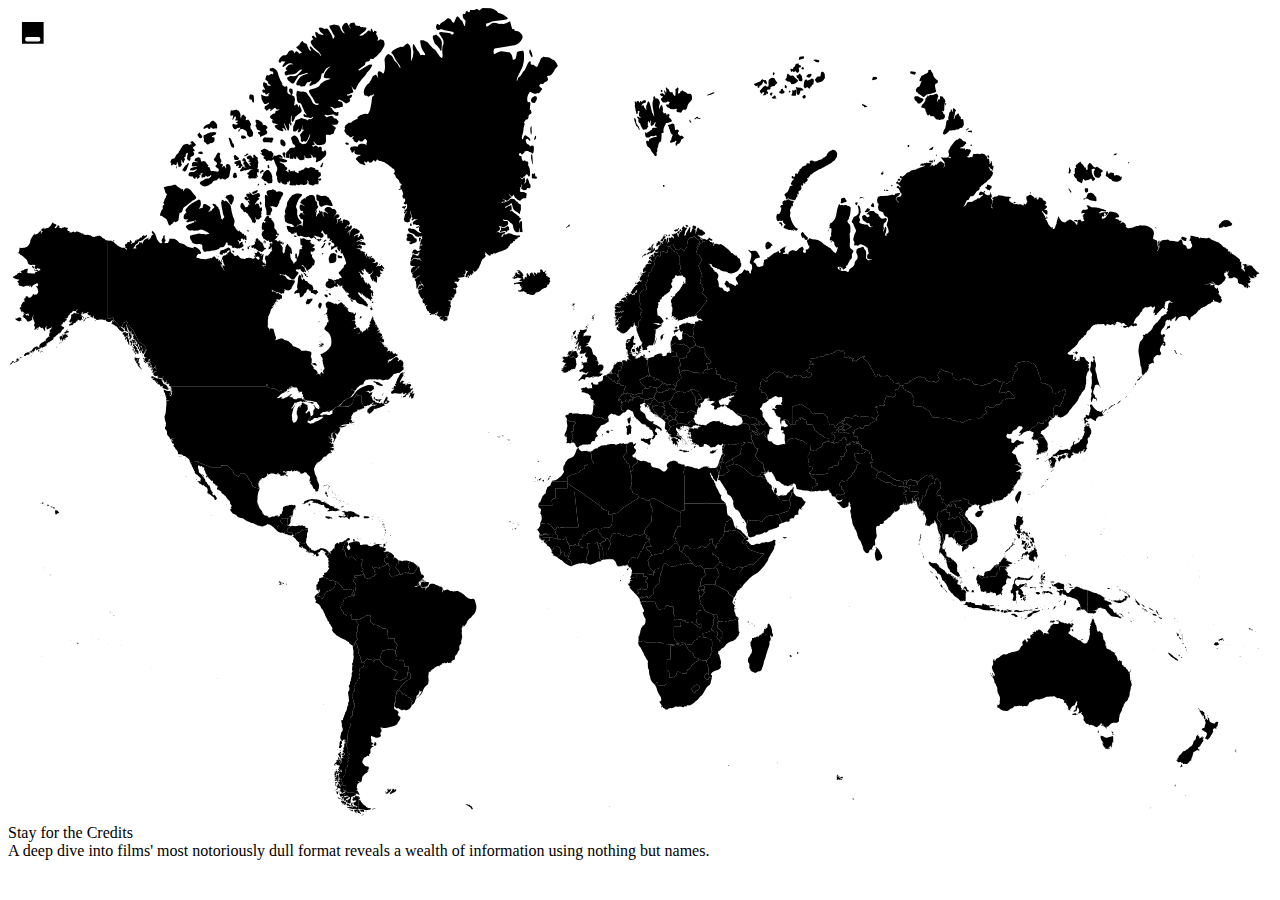
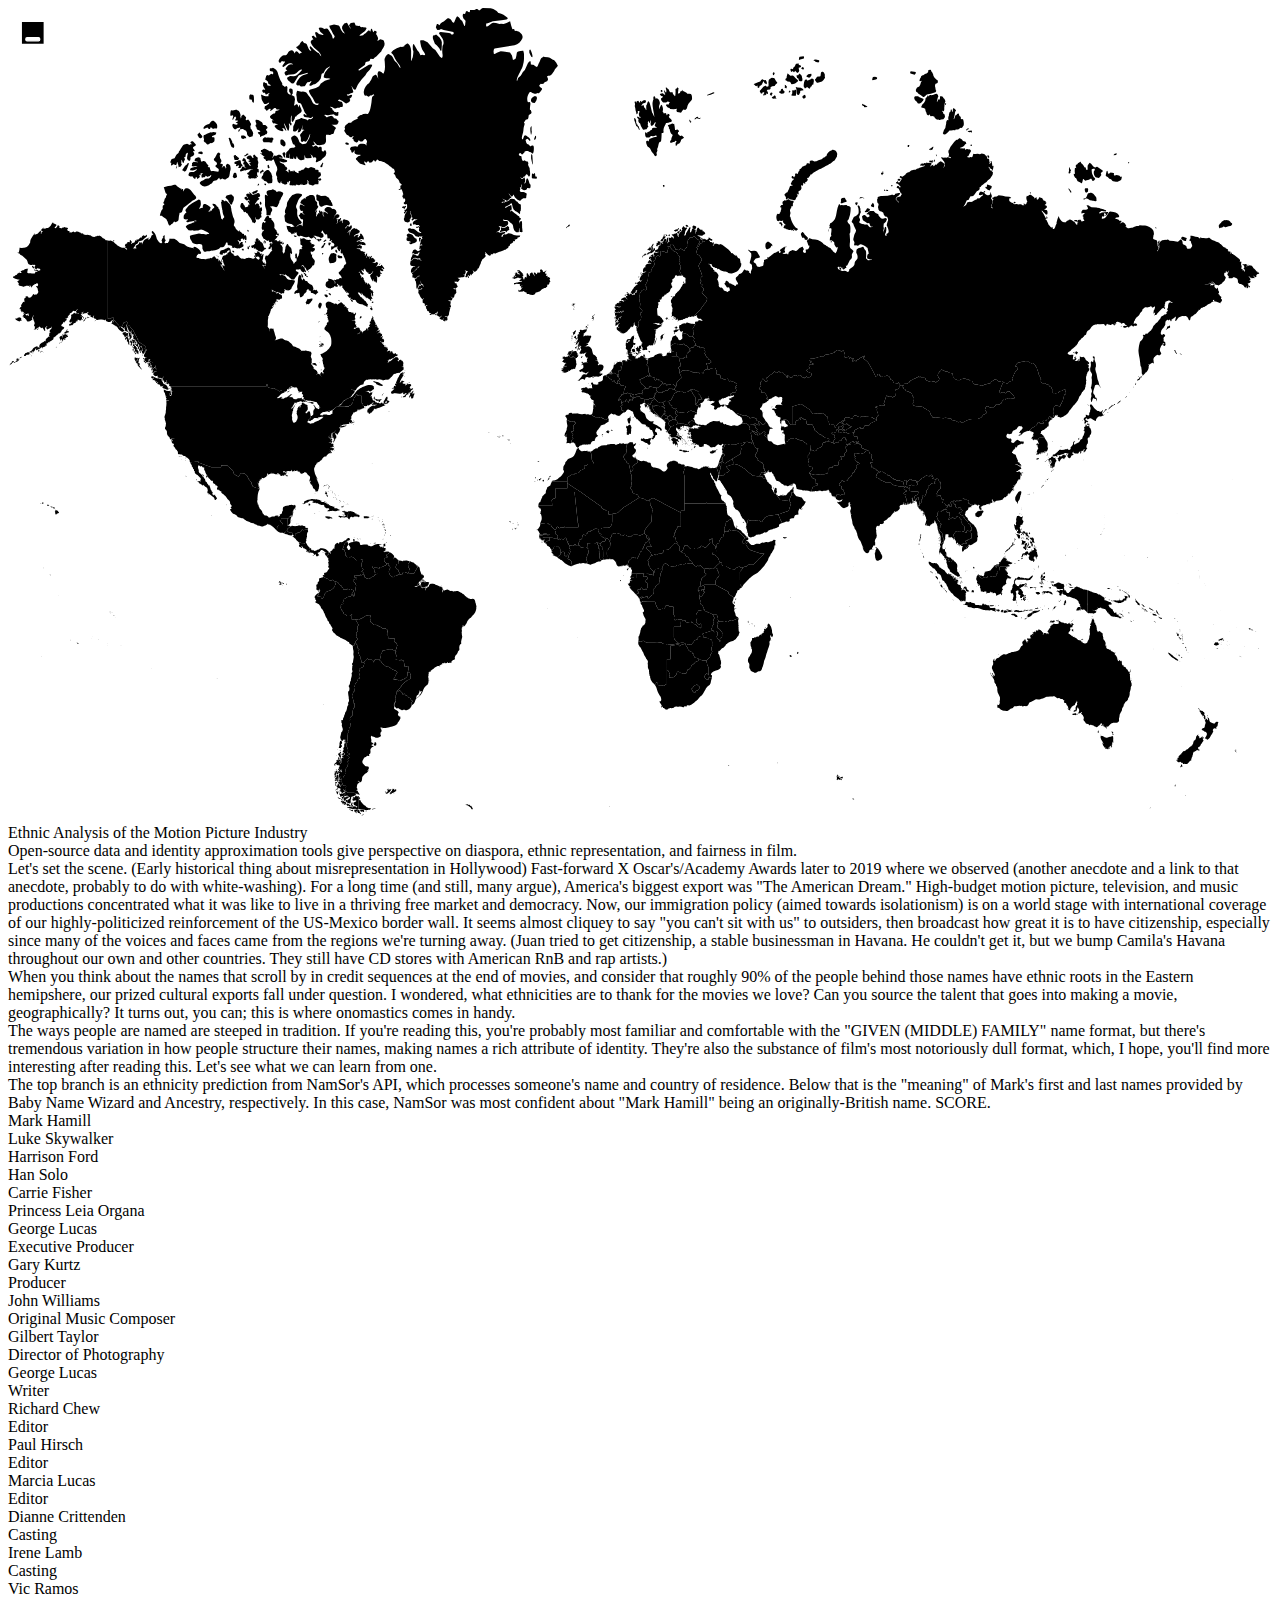
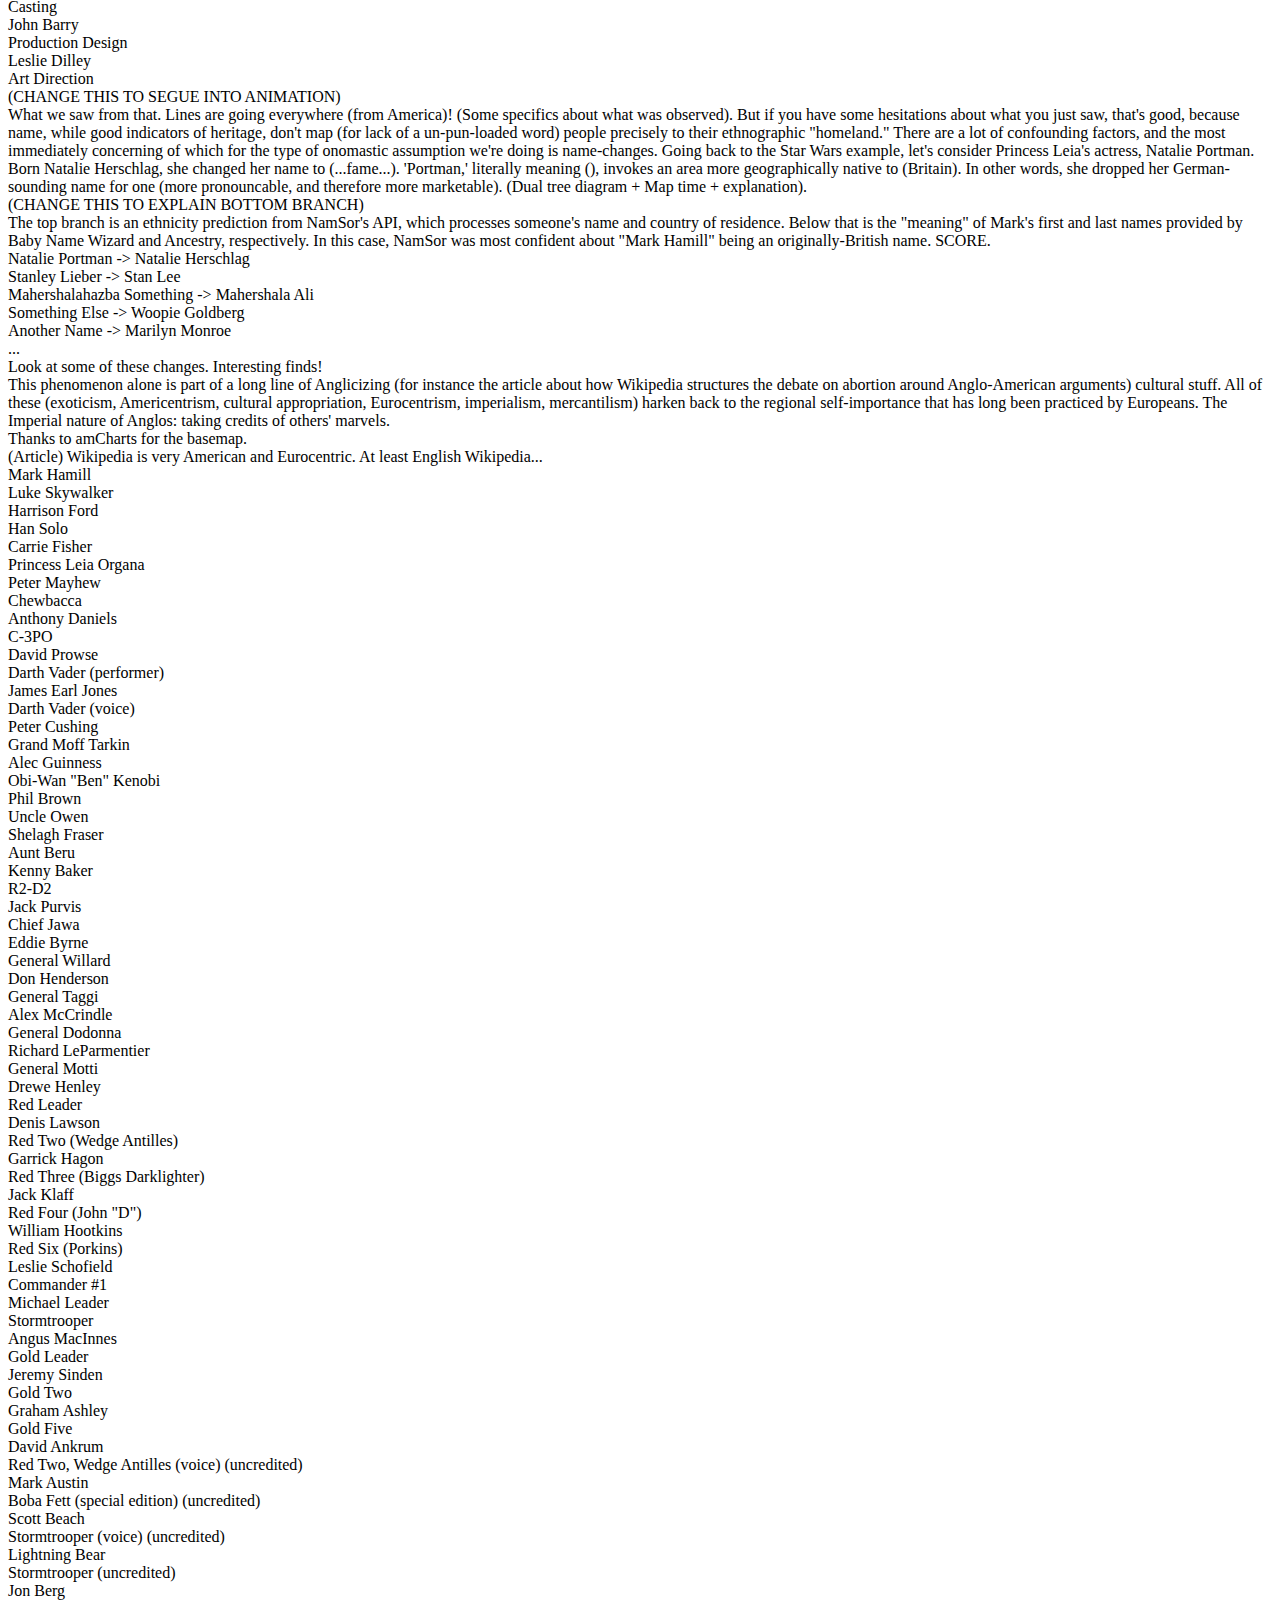
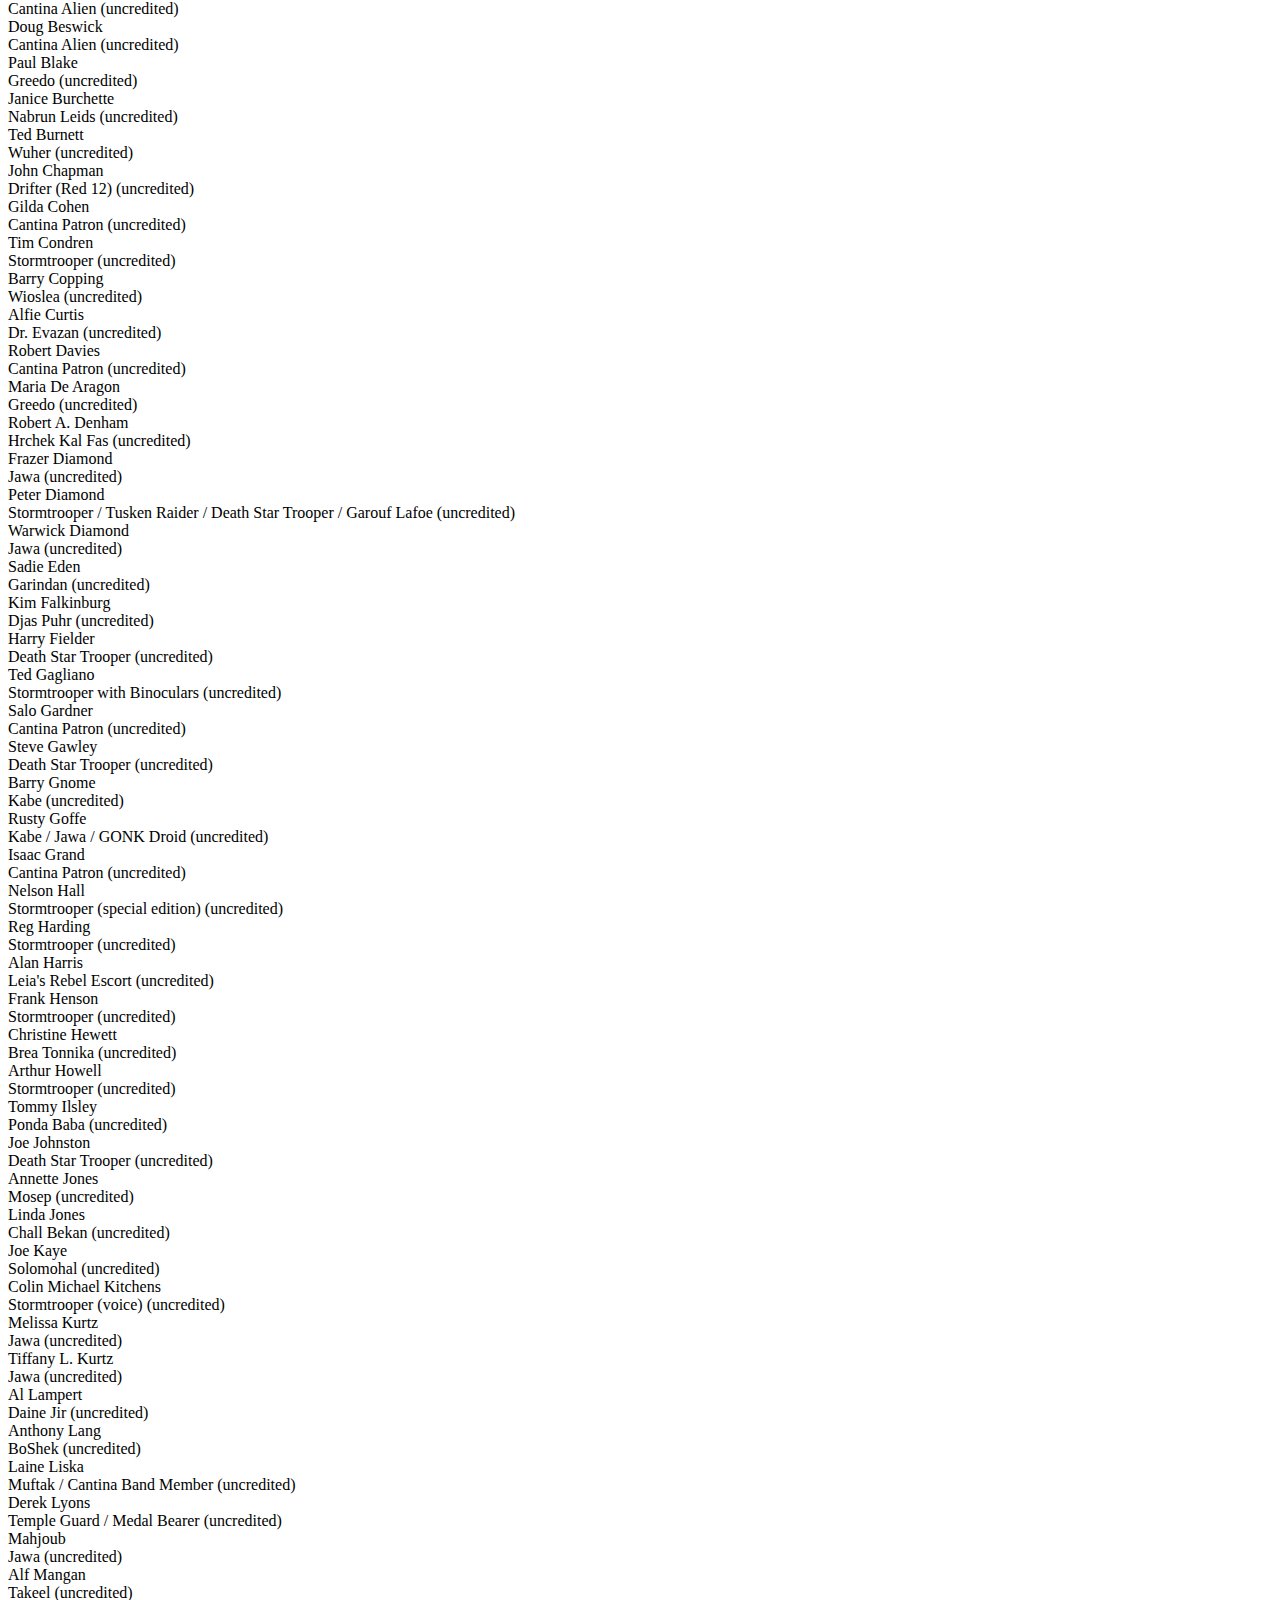
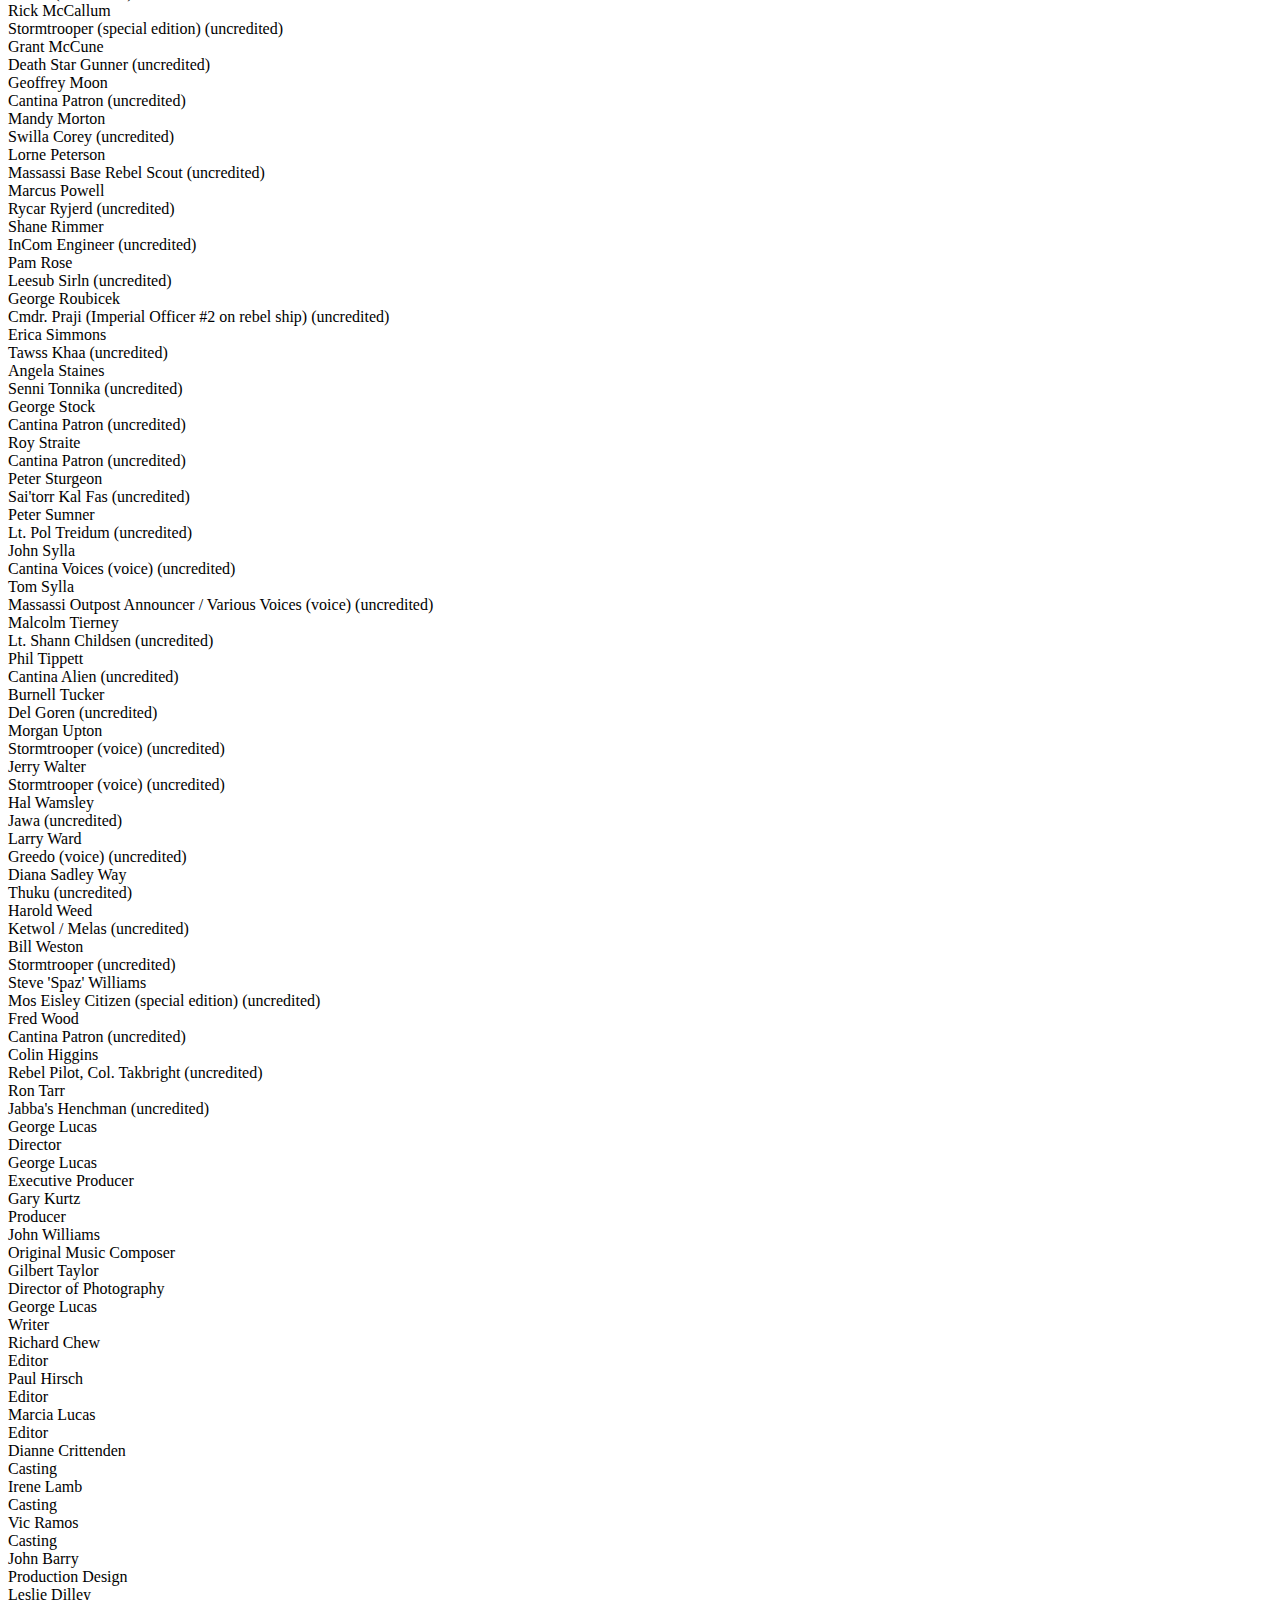
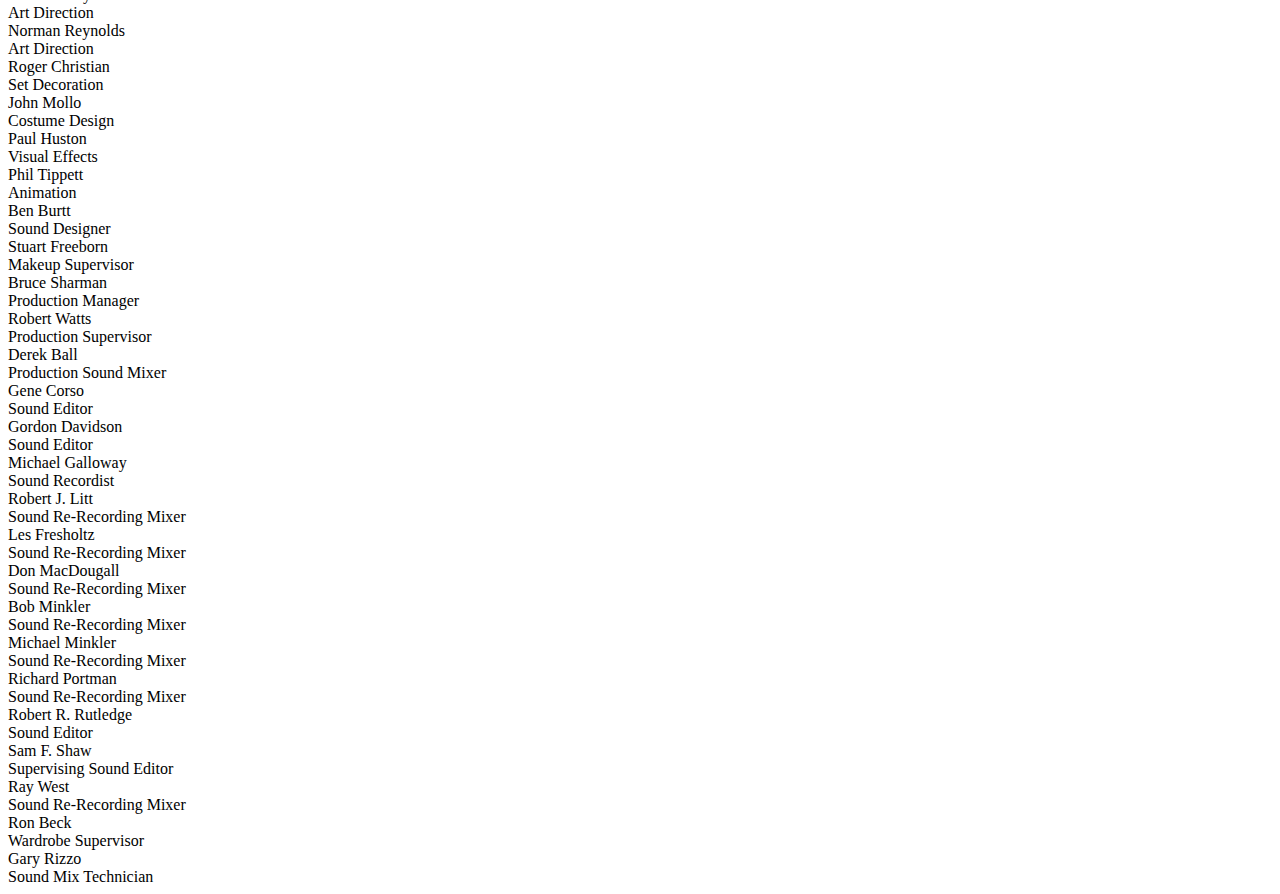
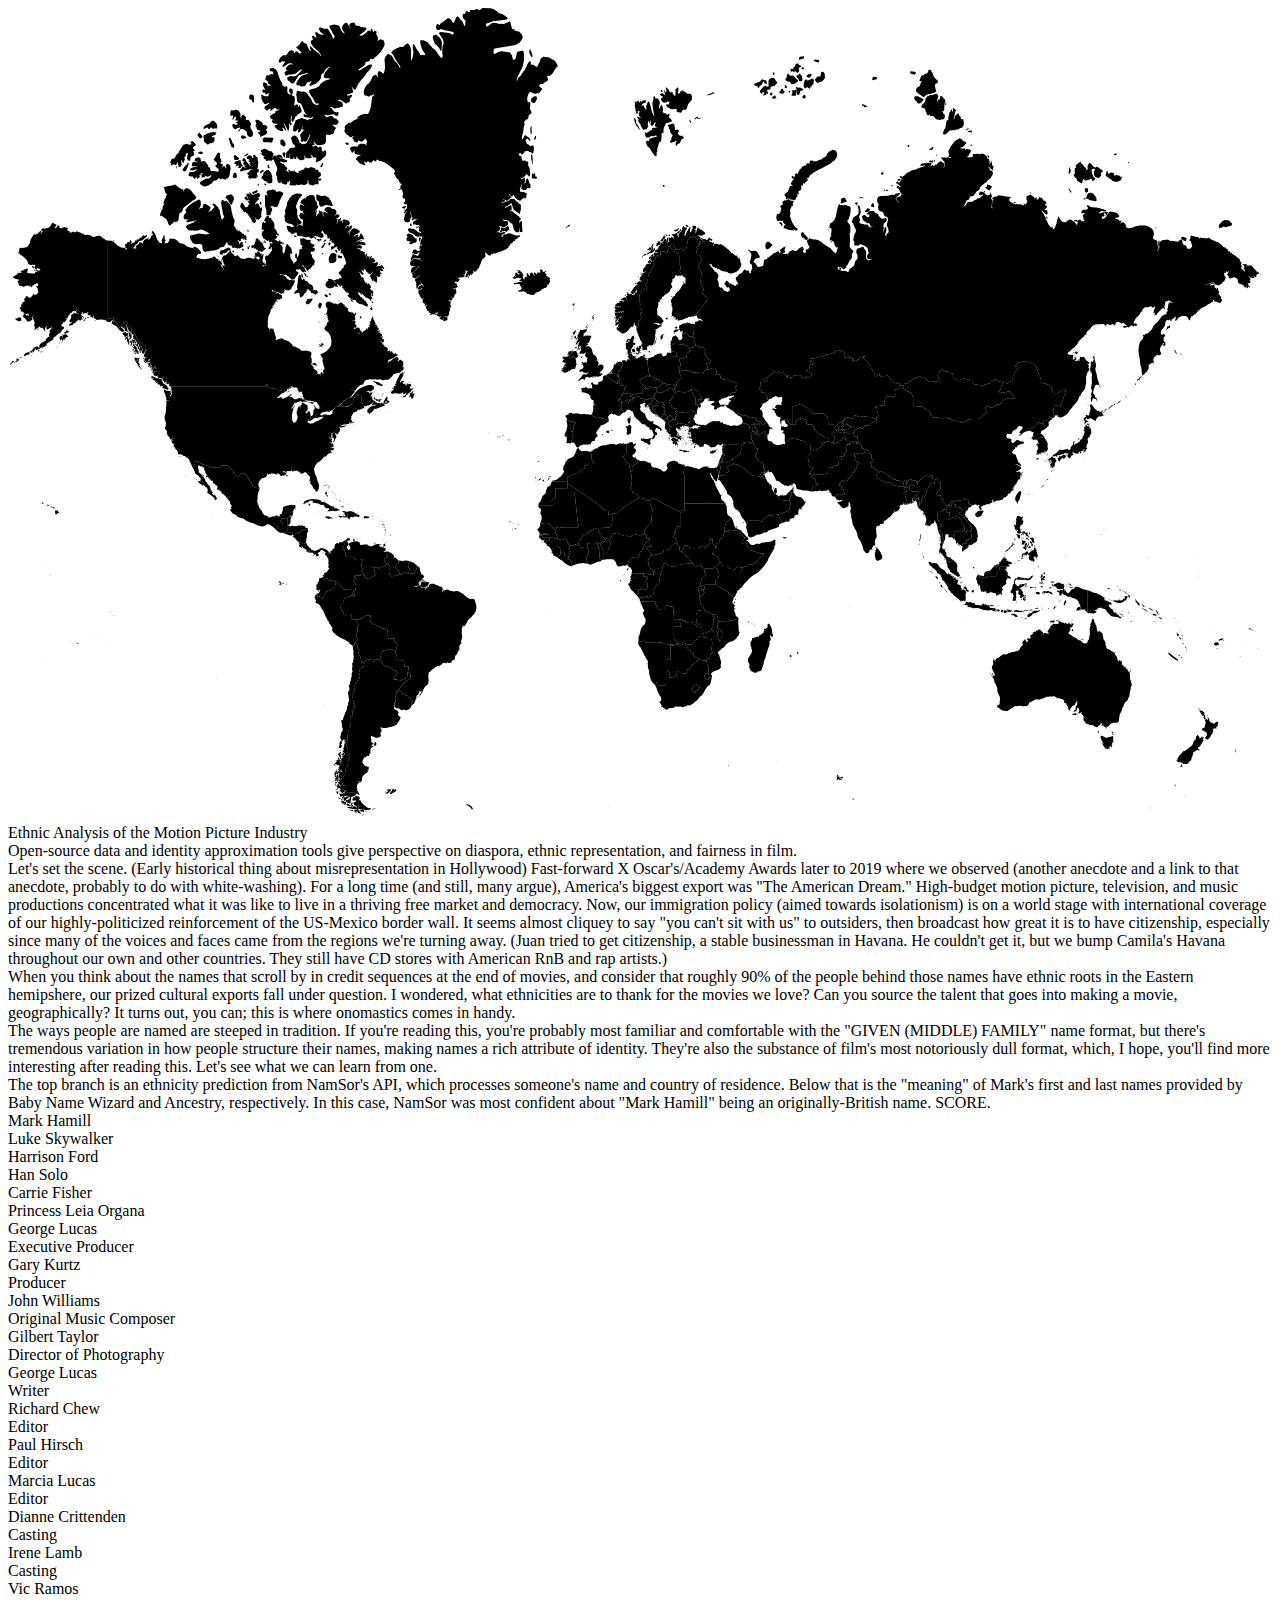
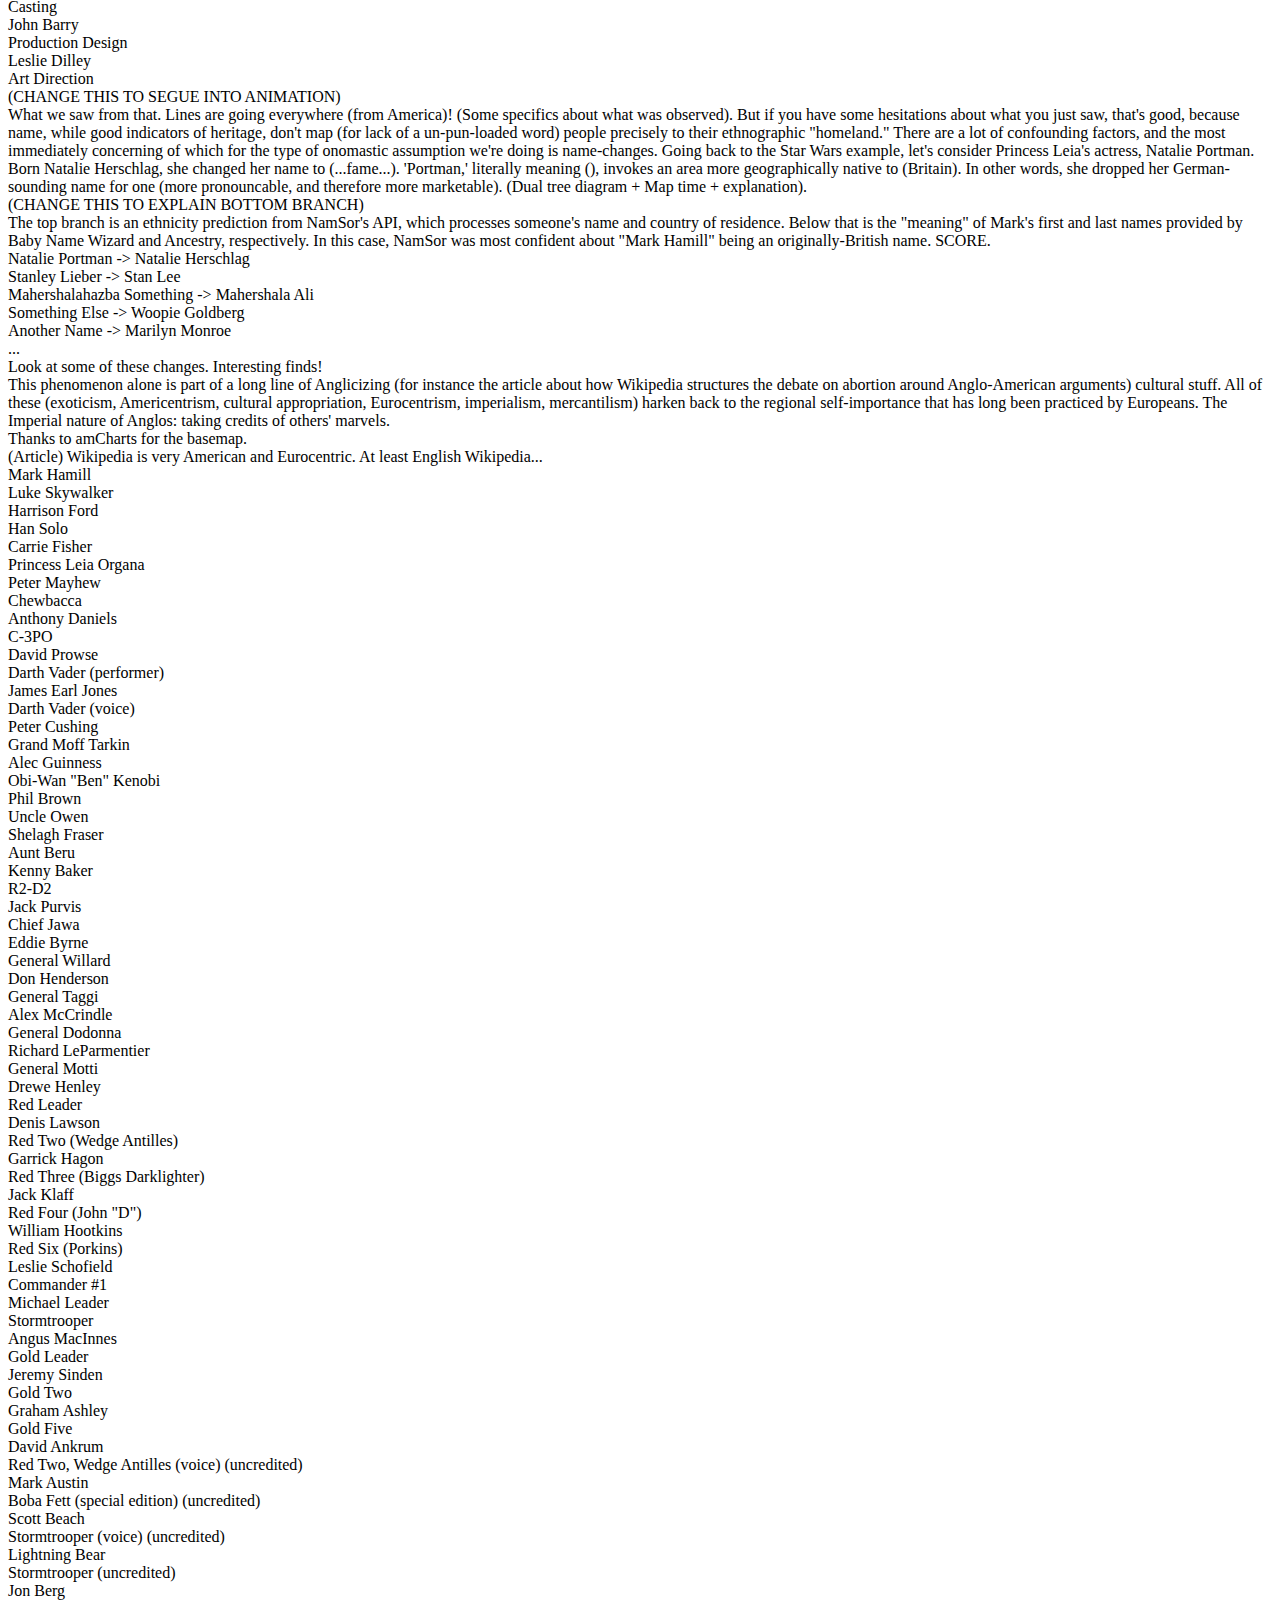
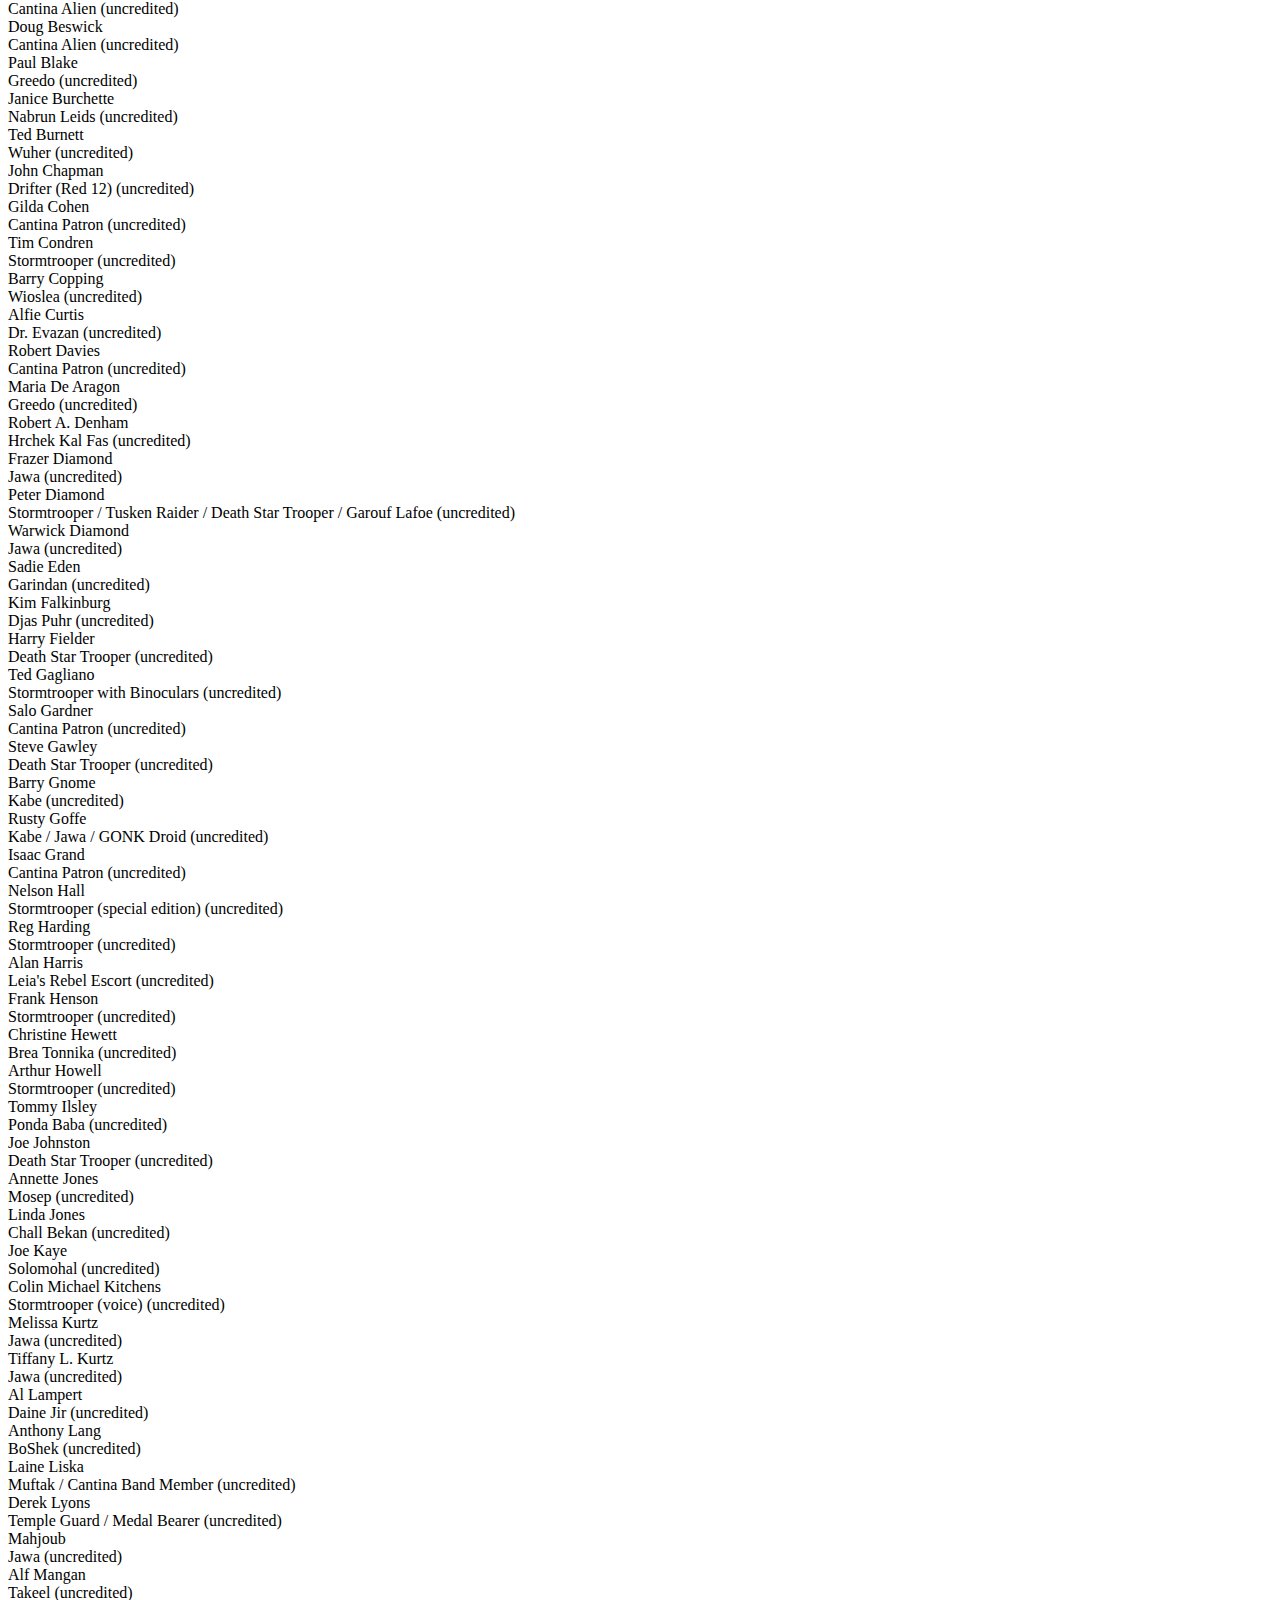
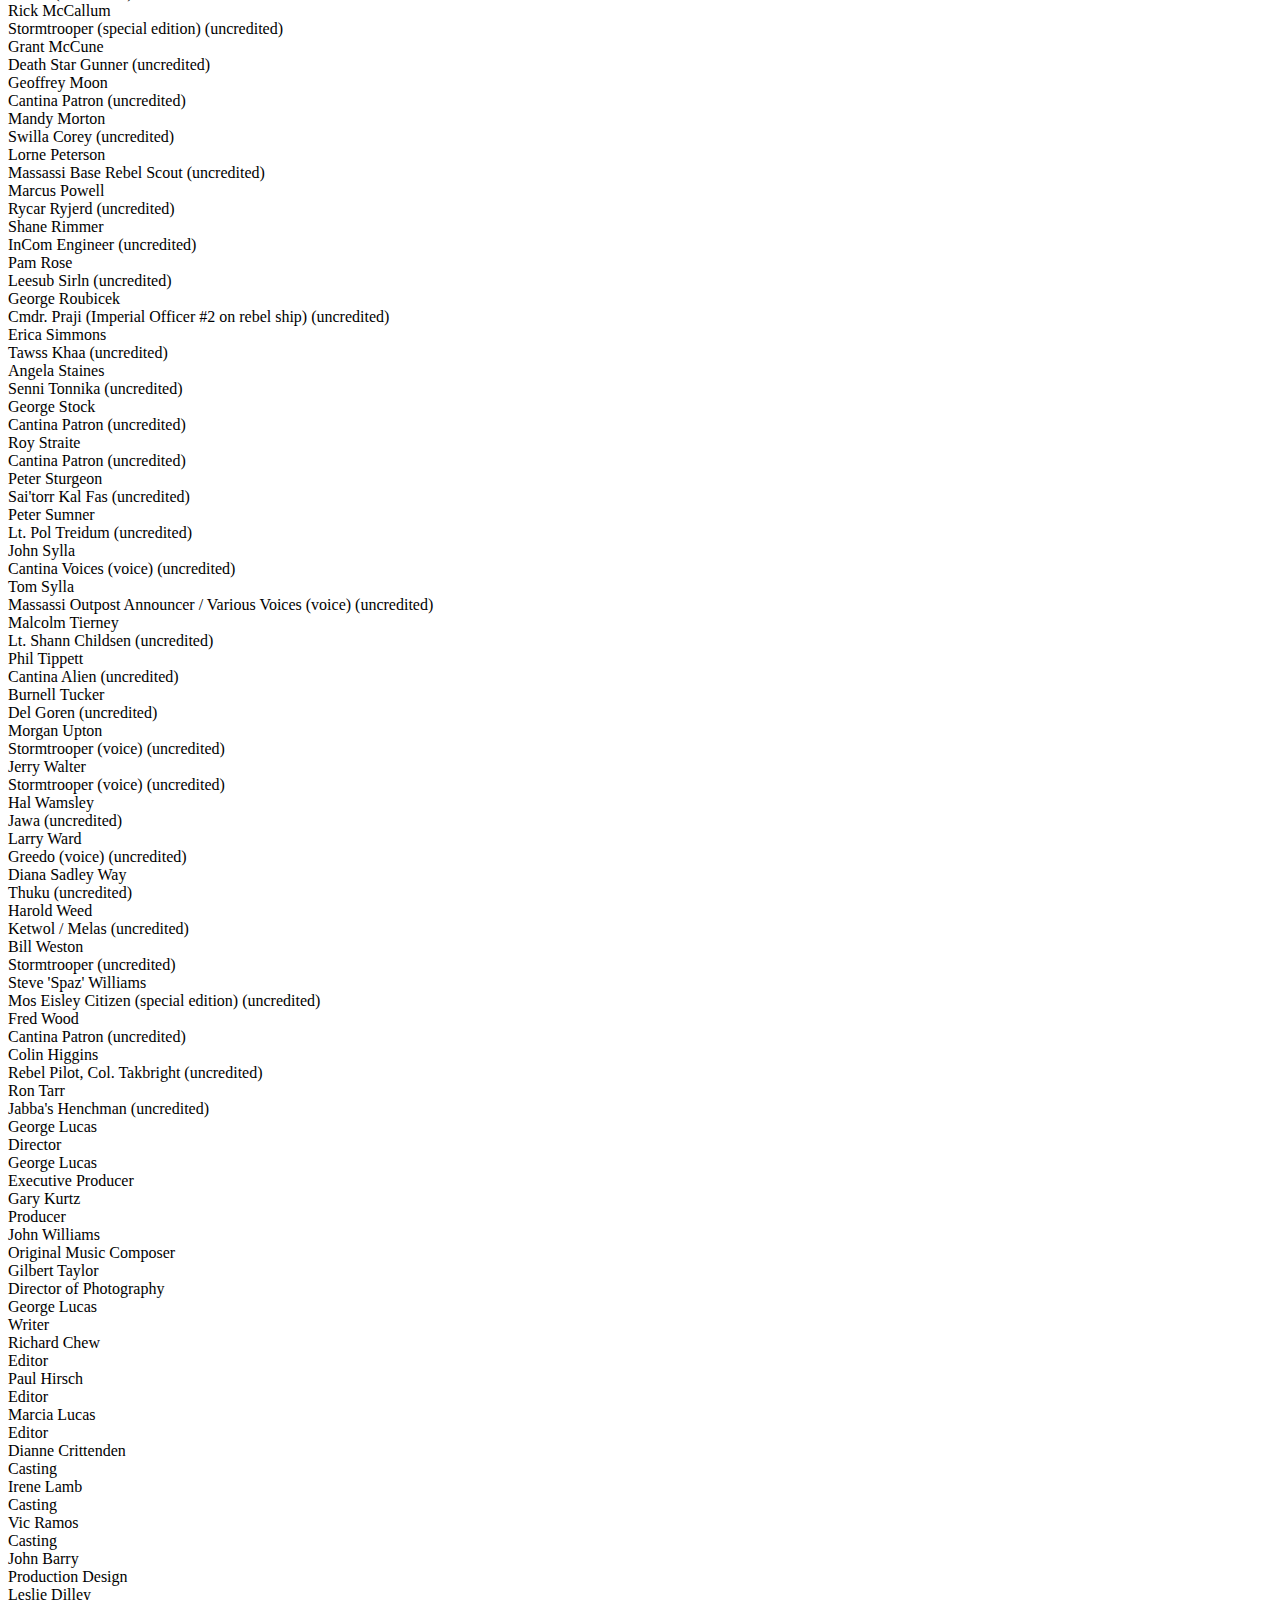
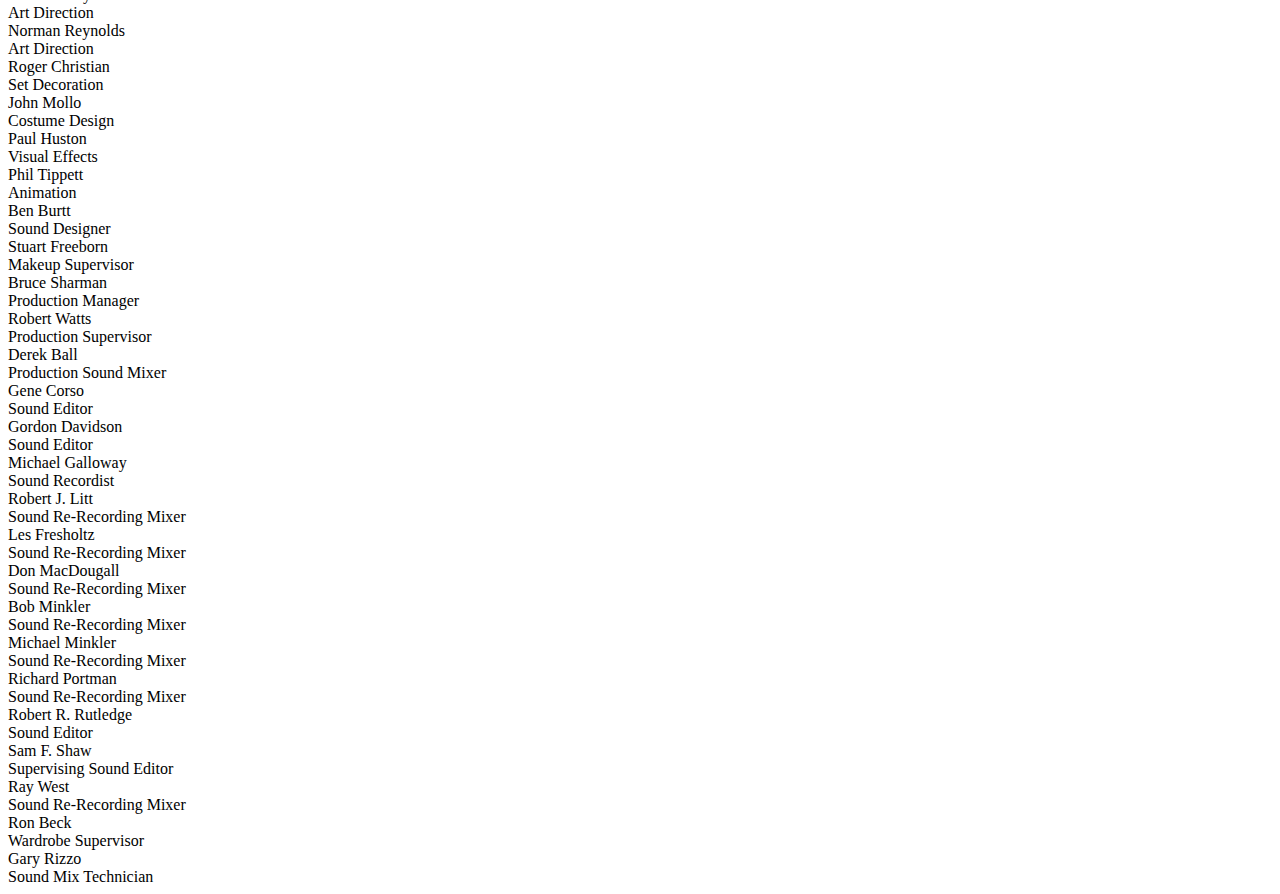
